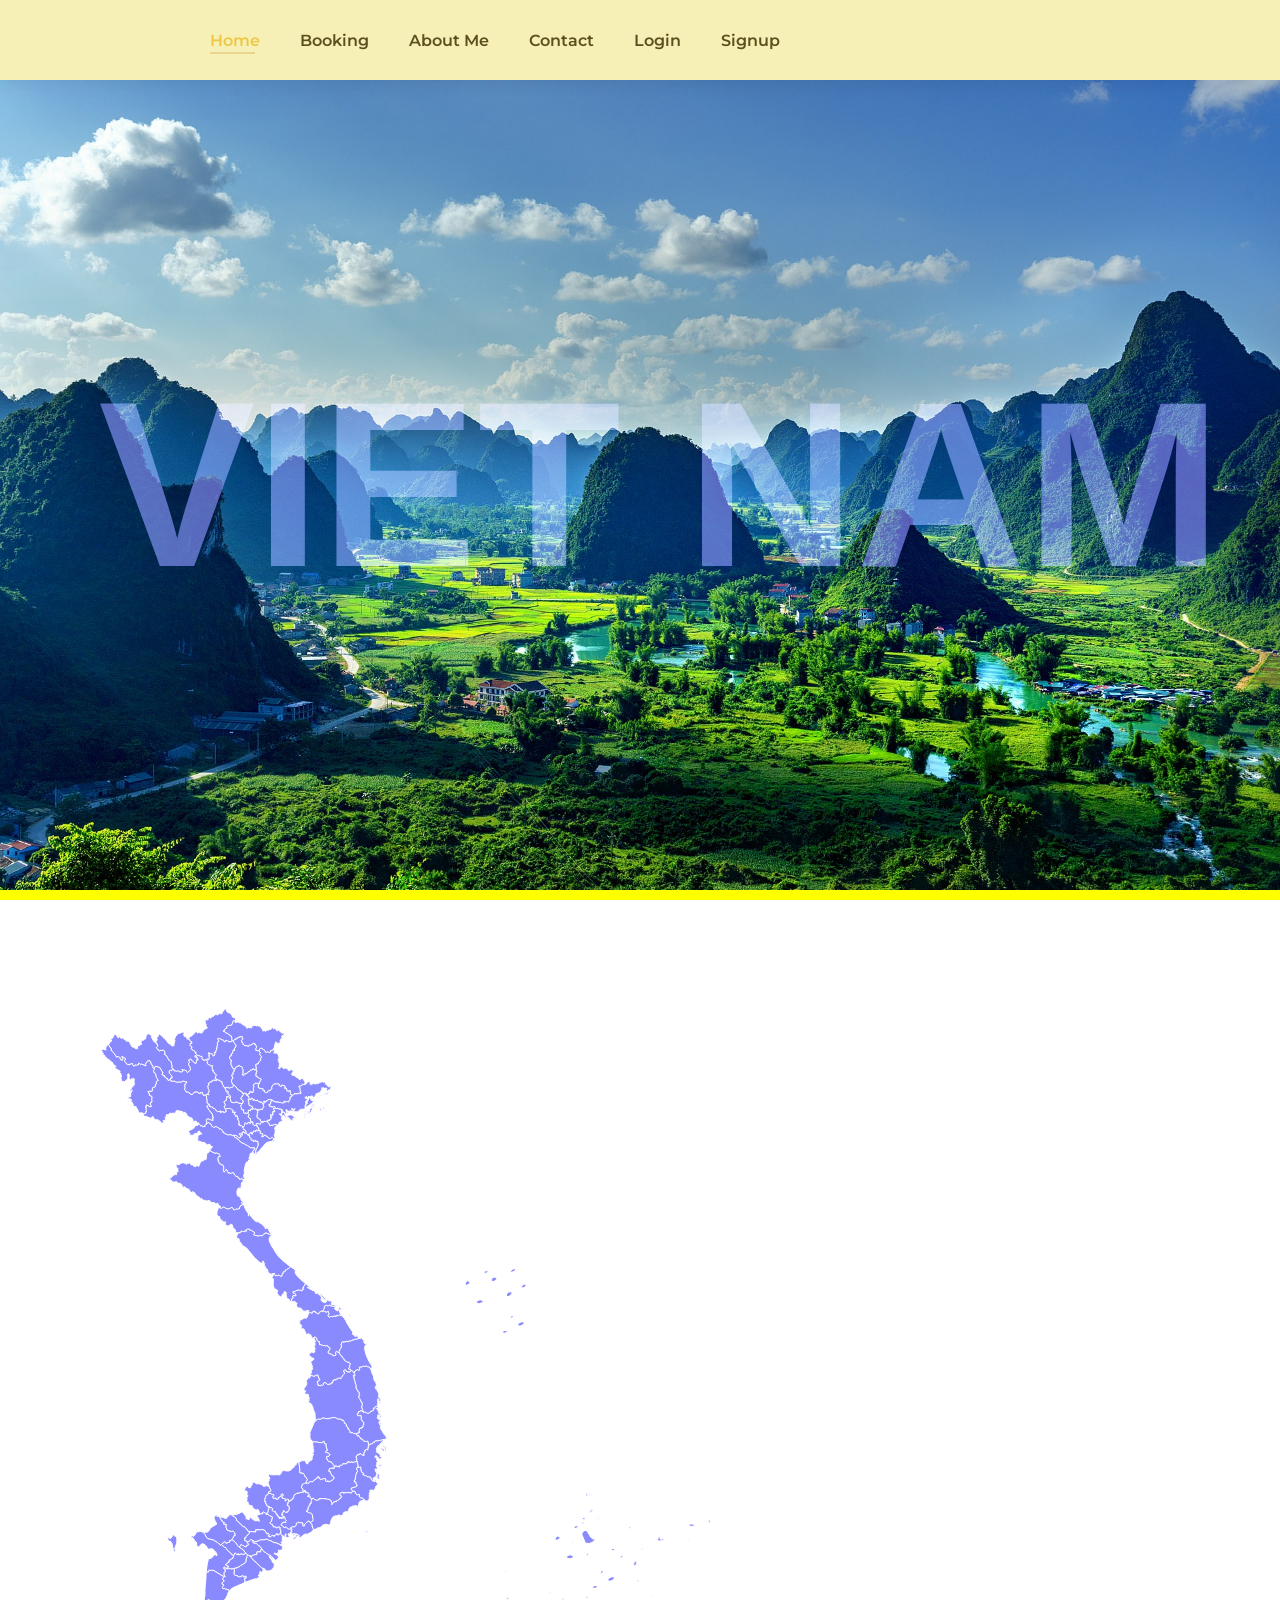
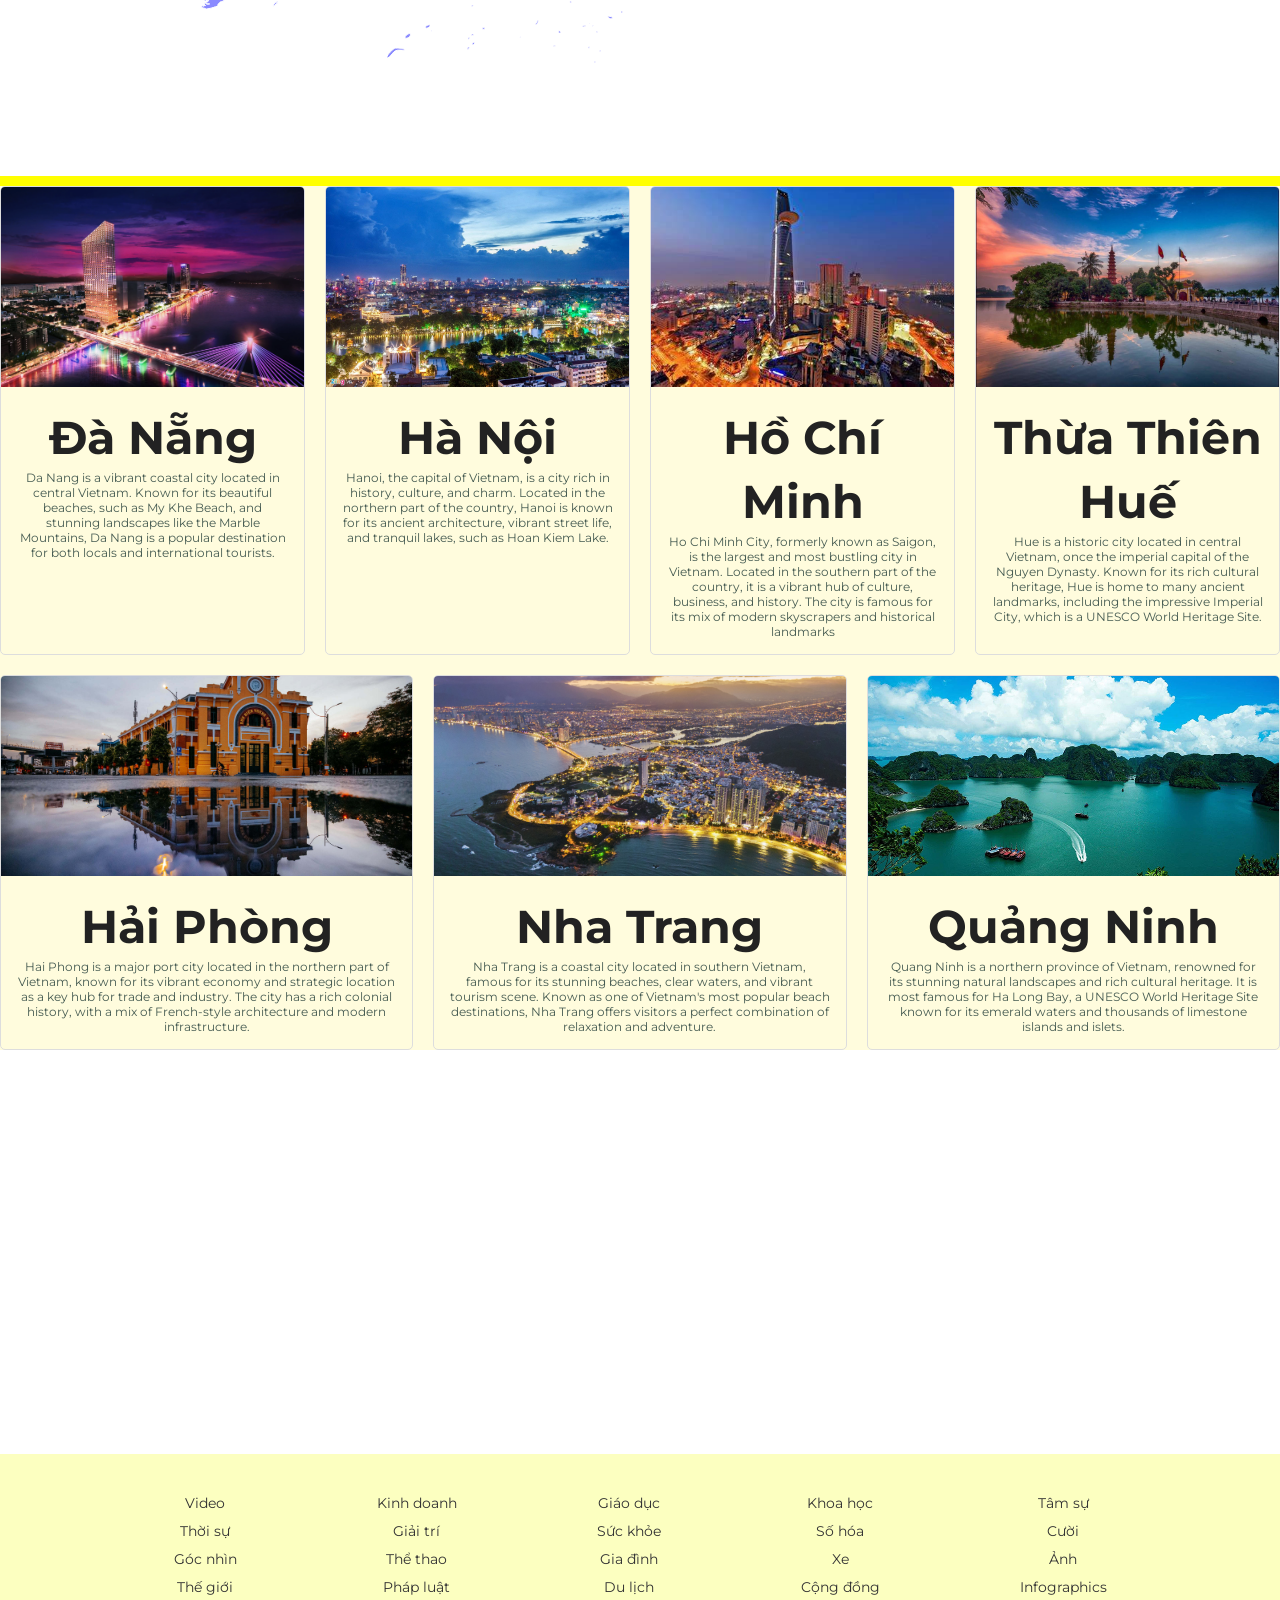
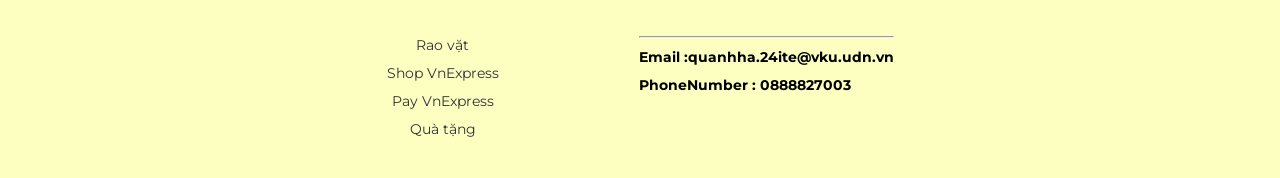
==== index.html @ 1fc373fa "Add files via upload" ====
<!DOCTYPE html>
<html lang="en">
<head>
    <meta charset="UTF-8">
    <meta name="viewport" content="width=device-width, initial-scale=1.0">
    <title>Viet Nam</title>
    <link rel="stylesheet" href="style.css">
</head>

<body>
    <section id="header">
        <a href="#"><img src="" class="logo" alt=""></a>
        <div>
            <ul class="navbar" id="navbar">
                <li><a class="active" href="index.html">Home</a></li>
                <li><a href="https://www.booking.com/index.en-gb.html?aid=2369666&pagename=en-vn-booking-desktop&label=msn-l5*jJyRssiXCYy8YUJWIKA-80608133315418:tikwd-80608308492121:loc-166:neo:mte:lp142888:dec:qstrang%20web%20booking&utm_campaign=English_Vietnam%20EN%20VN&utm_medium=cpc&utm_source=bing&utm_term=l5*jJyRssiXCYy8YUJWIKA&msclkid=1bcd5ed6e32914ad9fa4393a6cc5585d&utm_content=Booking%20-%20Desktop">Booking</a></li>
                <li><a href="#main">About Me</a></li>
                <li><a href="#contact">Contact</a></li>
                <li><a href="signin.html">Login</a></li>
                <li><a href="signin.html">Signup</a></li>
                
            </ul>
        </div>
    </section>    
    <!-- Home page-->
    <section id="hero">
        <div class="a">
            <div class="h2"> <h1 >VIET NAM</h1> </div>   
        </div>    
    </section>
    <hr style="height: 10px; border: 0 ;background-color: yellow;">
    <!-- Main -->
    <svg xmlns:mapsvg="http://mapsvg.com" xmlns:dc="http://purl.org/dc/elements/1.1/" xmlns:cc="http://creativecommons.org/ns#" xmlns:rdf="http://www.w3.org/1999/02/22-rdf-syntax-ns#" xmlns:svg="http://www.w3.org/2000/svg" xmlns="http://www.w3.org/2000/svg" version="1.1" id="svg2" mapsvg:geoViewBox="102.143498 23.393563 117.837060 7.184859" preserveAspectRatio="xMidYMid meet" viewBox="0 0 811.57281 871.66412" style="width: 811.573px; transform: scale(0.750289);">                            
  <path style="fill: rgb(151, 144, 238); stroke: rgb(255, 255, 255); stroke-width: 1.33263px;" d="m 647.31895,645.44927 c -0.0998,-0.015 -0.20722,-0.006 -0.32031,0.0312 -0.76109,0.25065 -1.19161,2.25419 -0.73828,3.43555 0.4647,1.21098 1.36193,0.90972 1.73633,-0.58203 0.36878,-1.46935 0.0211,-2.77963 -0.67774,-2.88477 z m 3.60742,2.13867 c -0.14765,0.007 -0.32452,0.0712 -0.52539,0.19531 -0.43439,0.26849 -0.40627,0.61426 0.0996,1.22461 0.63497,0.76608 0.7232,0.75805 0.88867,-0.0898 0.11309,-0.57948 0.0655,-0.98691 -0.10937,-1.1875 -0.0874,-0.10029 -0.20586,-0.1498 -0.35352,-0.14258 z m 3.23633,19.61914 c -0.076,0.014 -0.15502,0.0428 -0.24023,0.0879 -0.34084,0.18035 -0.77128,0.61764 -1.40625,1.3711 -0.87096,1.0335 -1.58203,2.07148 -1.58203,2.30664 0,0.94511 1.51342,0.33433 2.98828,-1.20508 1.26175,-1.31698 1.42987,-1.76199 0.87109,-2.30664 -0.20821,-0.20295 -0.403,-0.296 -0.63086,-0.25391 z m 129.74219,2.02149 c -0.2985,0 -0.54297,0.24446 -0.54297,0.54297 0,0.29851 0.24447,0.54296 0.54297,0.54296 0.29851,0 0.54297,-0.24445 0.54297,-0.54296 0,-0.29851 -0.24446,-0.54297 -0.54297,-0.54297 z m -140.12305,8.72656 c -0.12325,-0.0107 -0.25696,3e-4 -0.40234,0.0332 -0.58152,0.13161 -1.33865,0.61079 -2.26172,1.43555 l -1.69336,1.51172 2.36328,-0.22071 c 2.45641,-0.23014 3.27259,-0.83454 2.79688,-2.07421 -0.16308,-0.42499 -0.43299,-0.65339 -0.80274,-0.68555 z m 18.82031,0.5 c -0.46793,0 -0.81445,0.49023 -0.81445,1.15234 0,0.96241 0.1343,1.04105 0.81445,0.47657 0.44777,-0.37161 0.81446,-0.8904 0.81446,-1.15235 0,-0.26196 -0.36668,-0.47656 -0.81446,-0.47656 z m 148.61719,2.71289 c -0.79305,0 -2.34961,1.85437 -2.34961,2.79883 0,1.2457 1.91752,1.36029 2.38477,0.14258 0.44074,-1.14798 0.419,-2.94141 -0.0352,-2.94141 z m -168.89062,3.23242 c -0.51982,-0.025 -1.33817,0.42013 -1.70703,1.10938 -0.44611,0.83355 -0.41391,1.08593 0.14257,1.08593 0.79773,0 2.02735,-1.05288 2.02735,-1.73632 0,-0.22041 -0.10015,-0.35565 -0.25977,-0.41797 -0.0598,-0.0234 -0.12886,-0.0375 -0.20312,-0.041 z m 143.73242,2.20313 c -1.31178,0.0921 -2.47462,0.59498 -2.5957,1.44531 -0.13286,0.93301 0.15157,1.23114 1.35547,1.41211 4.89413,0.73563 6.49502,0.11214 4.72851,-1.83984 -0.7163,-0.79151 -2.1765,-1.10973 -3.48828,-1.01758 z m -81.5332,3.25781 c -1.57692,-0.009 -1.96115,0.9334 -0.83985,2.05469 0.7684,0.7684 2.0625,0.86344 2.0625,0.15234 0,-0.27363 -0.30655,-0.62007 -0.67968,-0.77148 -0.51057,-0.20716 -0.47593,-0.4183 0.13671,-0.85157 0.65612,-0.464 0.52314,-0.57728 -0.67968,-0.58398 z m 47.6875,8.31836 c -0.19469,-0.033 -0.33204,0.0871 -0.33203,0.32422 -10e-6,0.31613 0.24445,0.57617 0.54296,0.57617 0.2985,0 0.54102,-0.10861 0.54102,-0.24024 0,-0.13164 -0.24252,-0.38972 -0.54102,-0.57421 -0.0746,-0.0461 -0.14604,-0.0749 -0.21093,-0.0859 z m -7.86133,5.2832 c -0.33275,-0.0855 -0.91217,0.25789 -1.69727,1.04297 -1.07065,1.07068 -1.47201,3.76986 -0.67969,4.57617 0.66752,0.67926 5.3932,0.003 6.90626,-0.98828 1.94727,-1.27591 1.26791,-1.94149 -1.375,-1.34765 -2.76017,0.62014 -3.38043,0.2507 -2.94141,-1.74805 0.20518,-0.93412 0.11986,-1.44965 -0.21289,-1.53516 z m -93.00196,2.27539 c -0.35006,0.0516 -0.73319,0.43834 -0.86523,1.11914 -0.10387,0.53555 0.17233,0.90625 0.67773,0.90625 0.50347,0 0.85352,-0.4642 0.85352,-1.13086 0,-0.66134 -0.31593,-0.94613 -0.66602,-0.89453 z m 132.15821,1.44141 c -0.21639,-0.0224 -0.48998,0.25312 -0.60938,0.61133 -0.11941,0.35819 0.0754,0.55299 0.4336,0.43359 0.69964,-0.23322 0.82473,-0.97782 0.17578,-1.04492 z m -153.9668,2.99609 c -0.16512,-0.0295 -0.4383,0.0733 -0.86328,0.30078 -0.59702,0.31951 -1.08398,0.81747 -1.08398,1.10547 0,0.61297 0.15967,0.63574 1.3125,0.19336 0.47218,-0.18119 0.85742,-0.67719 0.85742,-1.10351 0,-0.30348 -0.0575,-0.46655 -0.22266,-0.4961 z m 91.26172,9.11524 c -0.24791,0.0841 -0.40234,0.43043 -0.40234,0.95508 0,0.69952 0.2761,1.08374 0.67968,0.94921 0.37314,-0.12438 0.67774,-0.55121 0.67774,-0.94921 0,-0.39801 -0.3046,-0.82484 -0.67774,-0.94922 -0.10089,-0.0336 -0.1947,-0.0339 -0.27734,-0.006 z m 66.89844,0.95508 c -0.29851,-10e-6 -0.54297,0.24445 -0.54297,0.54296 0,0.29851 0.24446,0.54297 0.54297,0.54297 0.2985,0 0.54297,-0.24446 0.54297,-0.54297 0,-0.29851 -0.24447,-0.54297 -0.54297,-0.54296 z m -139.95899,6.0625 c -0.25979,0.0279 -0.51201,0.13506 -0.71875,0.34179 -0.31803,0.31808 -0.42431,0.97887 -0.23633,1.46875 0.4345,1.13228 2.17347,0.83134 2.41407,-0.41797 0.162,-0.84117 -0.6796,-1.47628 -1.45899,-1.39257 z m 45.68164,2.73437 c -1.42041,-0.11381 -2.11808,0.73366 -1.24218,1.78906 0.9042,1.08951 2.91391,0.84024 3.14843,-0.39062 0.11951,-0.62704 -0.29033,-1.04672 -1.25586,-1.28907 -0.22994,-0.0577 -0.44747,-0.0931 -0.65039,-0.10937 z m 18.90625,7.22461 c -0.0705,-0.002 -0.14386,0.005 -0.2207,0.0215 -0.4098,0.0883 -0.90608,0.44997 -1.45703,1.15039 -1.24547,1.58338 -1.33253,2.21954 -0.57617,4.20899 0.72537,1.9078 1.54853,1.74493 2.48242,-0.49024 1.14922,-2.75046 0.82896,-4.85644 -0.22852,-4.89062 z m -173.28711,12.33984 c -0.33402,0.0477 -0.70922,0.34057 -0.87695,0.84375 -0.11816,0.35447 0.1719,0.64453 0.64453,0.64453 0.47264,0 0.85938,-0.38673 0.85938,-0.85937 0,-0.47922 -0.29293,-0.67663 -0.62696,-0.62891 z m 149.87891,8.54492 c -0.29851,0 -0.54297,0.3667 -0.54297,0.81446 0,0.44775 0.24446,0.8125 0.54297,0.8125 0.2985,0 0.54297,-0.36475 0.54297,-0.8125 0,-0.44776 -0.24447,-0.81445 -0.54297,-0.81446 z m 26.25391,4.10352 c -0.25022,0.0174 -0.50373,0.0896 -0.72852,0.22852 -0.38434,0.23751 -0.52195,0.71604 -0.30664,1.06445 0.46914,0.75909 2.01818,0.55204 2.30469,-0.30859 0.13248,-0.39793 -0.1427,-0.72585 -0.5625,-0.88477 -0.2099,-0.0795 -0.45682,-0.11697 -0.70703,-0.0996 z m 26.93554,7.29492 c -0.29851,0 -0.54297,0.24252 -0.54296,0.54102 0,0.29851 0.24445,0.54297 0.54296,0.54297 0.2985,0 0.54297,-0.24446 0.54297,-0.54297 0,-0.2985 -0.24447,-0.54102 -0.54297,-0.54102 z m -143.0625,8.73438 c -0.1638,0.006 -0.4025,0.0316 -0.7207,0.0684 -0.72289,0.0834 -1.41423,0.45694 -1.53711,0.83008 -0.30403,0.92318 0.52116,0.85277 1.79688,-0.15235 0.51011,-0.40191 0.76409,-0.60783 0.73047,-0.69531 -0.0168,-0.0437 -0.10573,-0.0569 -0.26954,-0.0508 z m 133.875,5.45312 c -0.15689,-0.004 -0.34607,0.0488 -0.55468,0.17774 -0.32319,0.19977 -0.43394,0.61212 -0.2461,0.91601 0.22909,0.37075 0.53209,0.3605 0.92188,-0.0293 0.3483,-0.3483 0.38816,-0.69923 0.23633,-0.89844 -0.0759,-0.0996 -0.20053,-0.16162 -0.35743,-0.16602 z m -85.27343,0.49219 c -0.59607,0.0724 -1.2741,0.44308 -1.60352,1.05859 -0.45708,0.85404 -0.4136,1.08594 0.20703,1.08594 1.38179,0 2.50586,-0.63578 2.50586,-1.41601 0,-0.57553 -0.51331,-0.80088 -1.10937,-0.72852 z m -33.1836,1.65625 c -0.0714,-10e-4 -0.12144,0.0159 -0.15234,0.0547 -0.12361,0.15511 0.0686,0.64 0.52344,1.51953 0.46309,0.89552 1.08025,1.62695 1.37109,1.62695 0.95987,0 0.55113,-2.12036 -0.51953,-2.69336 -0.60764,-0.32519 -1.00845,-0.50381 -1.22266,-0.50781 z m -73.52148,0.11914 c -0.34436,-0.009 -0.63819,0.0581 -0.8086,0.22852 -0.32412,0.3241 -0.42515,0.85321 -0.22461,1.17773 0.46209,0.74773 3.55665,0.78017 3.55665,0.0371 0,-0.69759 -1.49035,-1.4155 -2.52344,-1.44336 z m 72.2832,1.45508 c -0.48567,0 -0.67663,0.3166 -0.48633,0.8125 0.17182,0.44776 0.53226,0.81445 0.79883,0.81445 0.26657,0 0.48438,-0.36669 0.48438,-0.81445 0,-0.44776 -0.35849,-0.8125 -0.79688,-0.8125 z m 12.16016,2.82617 c -0.64855,0.0203 -1.20841,0.8659 -0.86914,1.75 0.17952,0.46783 0.5851,0.84961 0.90234,0.84961 0.87914,0 1.30997,-1.61972 0.61523,-2.31445 -0.20549,-0.2055 -0.43225,-0.29192 -0.64843,-0.28516 z m -130.76563,5.31445 c -0.72365,0 -1.08593,0.36229 -1.08594,1.08594 0,1.19518 0.0673,1.23371 1.3125,0.75586 1.22988,-0.47194 1.06147,-1.8418 -0.22656,-1.8418 z m 198.93946,8.14063 c -0.99028,0 -1.43546,1.35947 -0.68946,2.10547 0.83424,0.8342 1.30064,0.76429 1.69141,-0.25391 0.40375,-1.05223 -0.0278,-1.85156 -1.00195,-1.85156 z m -16.89649,6.74414 c -0.82861,-0.0571 -1.33605,0.13292 -1.50391,0.57031 -0.22343,0.58228 0.23301,1.19973 1.42383,1.92578 1.8705,1.14048 2.51952,1.26385 3.87891,0.74219 1.25362,-0.48105 1.05,-1.79629 -0.36133,-2.32812 -1.45787,-0.54935 -2.60889,-0.85309 -3.4375,-0.91016 z m -94.93359,5.04297 c -0.2985,-0.0653 -0.62855,0.48434 -0.73242,1.2207 -0.10387,0.73636 -0.65294,1.92858 -1.22071,2.65039 -0.56777,0.7218 -1.0332,1.66724 -1.0332,2.09961 0,1.23053 1.23682,0.51927 2.60351,-1.49805 1.22994,-1.81548 1.4378,-4.24171 0.38282,-4.47265 z m 68.65625,3.95312 c -0.29851,0 -0.54297,0.24446 -0.54297,0.54297 0,0.2985 0.24446,0.54102 0.54297,0.54102 0.29851,0 0.54297,-0.24252 0.54297,-0.54102 0,-0.29851 -0.24446,-0.54297 -0.54297,-0.54297 z m -213.43555,2.44336 c -0.53073,0.0507 -1.25787,0.29415 -2.22656,0.72266 -2.61951,1.15874 -3.31217,1.91143 -2.85547,3.10156 0.7109,1.85258 6.30664,-0.30338 6.30664,-2.42969 0,-0.82296 -0.21784,-1.27566 -0.75781,-1.38086 -0.135,-0.0263 -0.28989,-0.0306 -0.4668,-0.0137 z m 207.42969,0.8125 c -1.38159,0 -3.2207,0.93986 -3.22071,1.64649 l 0,0.002 c 10e-6,0.66976 1.1778,0.66569 2.94922,-0.008 1.67119,-0.63538 1.83779,-1.64063 0.27149,-1.64063 z m 10.89062,0 c -0.29851,0 -0.54297,0.38033 -0.54297,0.84571 0,0.4654 0.24446,0.6962 0.54297,0.51171 0.29851,-0.18449 0.54297,-0.56676 0.54297,-0.84765 0,-0.28089 -0.24446,-0.50977 -0.54297,-0.50977 z m -146.75195,2.77149 c -0.70079,0.0273 -0.87305,0.28442 -0.87305,0.95312 0,0.59404 0.42683,1.19436 0.94922,1.33399 1.68736,0.45102 2.57813,0.10671 2.57813,-0.9961 0,-0.81954 -0.42273,-1.11875 -1.76368,-1.24804 -0.36402,-0.0351 -0.65702,-0.0521 -0.89062,-0.043 z M 440.3502,828.252 c -0.29851,0 -0.54101,0.38034 -0.54101,0.84571 0,0.46541 0.2425,0.69424 0.54101,0.50976 0.29851,-0.18449 0.54297,-0.56481 0.54297,-0.8457 0,-0.28089 -0.24446,-0.50977 -0.54297,-0.50977 z m 169.82227,0.54102 c -0.71671,0 -1.21336,1.45475 -0.83399,2.44336 0.40368,1.052 3.06055,1.08592 3.06055,0.0391 0,-0.87818 -1.4384,-2.48242 -2.22656,-2.48242 z m 50.18164,0.57031 c -0.39566,0.0712 -0.73633,0.44155 -0.73633,1.0586 0,0.59702 0.32466,1.08593 0.72266,1.08593 1.02087,0 1.42068,-0.52253 1.08007,-1.41015 -0.2215,-0.57722 -0.67075,-0.80553 -1.0664,-0.73438 z m -249.61524,3.33594 c -0.77907,0.0168 -1.84776,0.42168 -3.08398,1.26172 -2.2956,1.5599 -3.26795,3.05323 -2.79297,4.29101 0.72454,1.88809 5.60642,-0.004 6.80664,-2.63867 0.6902,-1.51482 0.51188,-2.488 -0.25195,-2.80273 -0.19096,-0.0787 -0.41804,-0.11692 -0.67774,-0.11133 z m 83.54883,0.56055 c -0.79369,0.005 -1.29101,0.46078 -1.29101,1.26562 0,0.50715 0.57306,0.78125 1.6289,0.78125 1.87585,0 2.26537,-1.35301 0.54688,-1.89844 -0.32312,-0.10255 -0.6202,-0.1501 -0.88477,-0.14843 z m 64.14063,3.67578 c -0.13164,0 -0.38974,0.24446 -0.57422,0.54297 -0.18449,0.2985 -0.0778,0.54101 0.23828,0.54101 0.31613,0 0.57617,-0.24251 0.57617,-0.54101 0,-0.29851 -0.1086,-0.54297 -0.24023,-0.54297 z m -68.03321,0.60156 c -0.0908,-0.008 -0.19163,0.011 -0.29687,0.0527 -0.63146,0.25027 -1.44336,1.30464 -1.44336,2.125 0,1.51986 1.55496,1.2309 1.95508,-0.36328 0.19083,-0.76016 0.20132,-1.52718 0.0234,-1.70507 -0.0668,-0.0668 -0.14752,-0.1015 -0.23829,-0.10938 z m 6.30469,6.64258 c -0.0982,0.006 -0.1984,0.0224 -0.30078,0.0488 -1.22855,0.31701 -2.65524,2.03151 -2.01562,3.0664 0.56558,0.91514 1.83856,0.5034 2.75195,-0.89062 0.62886,-0.95975 0.7335,-1.55751 0.34179,-1.94922 -0.21141,-0.21142 -0.4826,-0.2926 -0.77734,-0.27539 z m 107.33203,4.15234 c -0.91207,0 -1.40234,0.2974 -1.40234,0.85157 0,0.5657 0.39694,0.79486 1.17969,0.67968 1.73757,-0.25567 1.9229,-1.53125 0.22265,-1.53125 z m 45.79883,1.75977 c -0.64343,0.0184 -1.24565,0.77049 -0.82617,1.44922 0.20056,0.32452 0.58048,0.58984 0.84375,0.58984 0.83831,0 1.22978,-1.15692 0.60351,-1.7832 -0.18717,-0.18718 -0.40661,-0.262 -0.62109,-0.25586 z m -160.07031,0.41211 c -1.01486,0 -2.19141,1.43675 -2.19141,2.67773 0,1.0192 1.53902,0.61761 2.41211,-0.6289 1.11515,-1.5921 1.06646,-2.04883 -0.2207,-2.04883 z m -95.10352,1.53125 c -0.78548,-0.01 -1.59862,-6e-5 -2.42969,0.0312 -2.94872,0.11109 -11.57617,9.01077 -11.57617,11.9414 0,2.68604 3.09479,0.80373 7.0293,-4.27734 3.14419,-4.06043 5.26546,-5.11435 10.06641,-5 2.08954,0.0498 4.26128,0.15688 4.82617,0.23828 0.56488,0.0814 1.13648,-0.16168 1.26953,-0.53906 0.46155,-1.30918 -3.68714,-2.32797 -9.18555,-2.39453 z m 270.38867,2.81054 c -1.08126,0 -1.41268,0.57755 -0.7246,1.26563 0.66102,0.66101 1.80859,0.3751 1.80859,-0.45117 0,-0.45228 -0.48095,-0.81446 -1.08399,-0.81446 z m -7.07617,14.70118 c -0.17704,0.0285 -0.34366,0.19402 -0.53711,0.5 -0.2815,0.44526 -0.51553,0.99291 -0.51953,1.21679 -0.0128,0.6269 1.50904,0.48123 1.91992,-0.18359 0.20057,-0.32452 0.0829,-0.87217 -0.26171,-1.2168 -0.23682,-0.23681 -0.42453,-0.34486 -0.60157,-0.3164 z" id="VN-PG" title="Spratly Islands" class="[object SVGAnimatedString] mapsvg-region" data-stroke-width="1"></path>
  <path id="VN-01" title="Lai Châu" d="m 62.05,32.98 1.76,0.42 1.04,1 1.11,0.33 0.23,0.67 1.03,0.14 0.38,1.17 -0.86,0.35 -0.11,1.07 1.83,2.05 -0.25,0.96 0.44,0.4 0.03,0.33 0.87,0.68 0.36,0.93 1,0.22 -0.03,0.55 0.93,0.63 0.31,-0.04 0,0 0.27,0.54 1.07,-0.08 0.9,0.44 -0.27,0.59 0.74,1.97 0.61,0.27 -0.7,1.96 -0.7,0.44 -0.62,0.89 0.88,1.2 0.82,0.68 0.12,0.45 0.73,0.22 0.08,0.9 1.23,0.69 0.87,-0.42 2.57,-0.25 0.33,0.14 1.37,-0.53 1.02,0.43 0.93,0.92 0.07,2 0.67,0.34 -0.1,0.39 0.22,0.2 -0.65,0.36 0.12,0.44 -0.52,0.7 0.58,0.18 0.07,0.39 0.89,0.21 1.84,1.73 0.06,0.43 0.61,0.72 0.09,1.22 0.48,0.32 0.31,0.75 0.76,0.39 0,0.54 -0.33,0.34 0.15,0.31 1.18,0.37 1.18,1.44 1.31,0.34 -0.12,1 0.43,0.79 -0.34,1.39 0.75,1.04 0.21,0.75 -0.18,1.31 0.63,0.75 -0.43,0.7 1.4,1.8 0,0 -0.75,0.42 -0.47,0.75 -0.07,0.57 -0.91,0.99 -0.73,-0.31 -0.49,-0.5 -0.68,0.6 -0.66,0.03 -0.4,0.77 0.16,2.32 1.57,1.51 -0.07,0.53 1.38,1.03 0.43,0.7 -0.05,0.51 0.86,1.05 -0.24,0.75 -0.61,0.11 0.12,0.72 -0.27,-0.15 -0.56,0.26 -0.31,-0.2 -0.87,0.15 0.15,0.67 -0.37,0.68 0.53,0.39 0.11,0.53 0,0 -0.89,0.33 -0.81,-0.39 -0.44,-0.42 -0.15,1.27 -1.32,-0.28 -0.27,-0.51 -0.52,-0.29 -0.24,-2.08 -0.37,0.46 -0.71,-0.3 -0.31,0.17 -0.91,-1.43 -0.36,0 -0.22,-0.87 -1.23,0.01 -0.08,-0.47 0.31,-1.17 -1.47,-0.13 -0.34,0.24 -0.68,-0.82 -0.79,-0.25 -0.01,-0.7 0.47,-0.21 0.89,-2.04 -0.34,-0.08 -0.05,-0.27 -0.49,0 0.04,-1.03 -1.17,-0.99 0.28,-1.03 -1.22,-0.59 -0.28,-1.47 -0.44,-0.69 -1.14,-0.04 -0.91,-0.68 -0.29,-0.56 -2.7,-0.59 -0.53,-0.38 -1,0.28 -0.67,0.76 0.09,1.01 -0.23,0.44 -0.47,0.26 -0.2,0.54 0,0 -1.21,-0.6 -0.4,-0.85 -0.66,-0.72 0.05,-0.35 0,0 0.73,-0.61 0,0 -0.72,-1.54 -0.49,-0.23 -0.43,0.17 -0.25,-0.58 -0.46,-0.38 -0.85,-3.15 -0.73,-0.77 0.01,-0.72 -0.19,-0.12 -2.92,0.17 -0.67,0.56 -0.14,0.57 -0.53,0.44 0.07,0.64 -1.08,0.32 -0.15,1.24 -0.55,0.65 0.1,0.46 0.83,0.98 -0.03,0.38 -0.39,0.24 -2.07,-0.59 -1.6,-1.13 -0.79,0.09 -1.38,-0.64 -0.99,0.21 -0.08,0.32 -0.28,0.07 -0.92,-0.82 -0.25,-0.69 -0.99,-0.4 -0.71,1.72 0.34,0.26 -0.05,0.48 -1.64,-0.32 -0.94,0.77 -0.49,-0.02 -0.68,-0.39 -0.57,0.32 -0.53,-0.1 -0.23,0.85 -0.51,0.59 -0.96,-0.26 -0.3,-0.36 0.14,-0.23 -0.21,-0.47 -0.86,-0.88 -0.72,-0.19 -0.08,-0.42 0.38,-0.52 -0.11,-0.53 -1.12,0.27 -1.26,0.88 -0.54,-0.32 -0.55,0.14 -0.38,1 -0.47,-0.35 -1.61,0.04 -0.53,-0.47 -1.72,-0.72 -0.1,-0.19 0.28,-0.56 -0.64,-0.88 -0.24,0.04 -0.93,-0.79 -0.31,-0.81 0.17,-0.42 -0.16,-1 0.48,-0.4 0.34,-1.73 -1.43,-1.69 -0.92,-0.04 -0.87,-0.42 -0.8,-0.87 -0.7,0.49 1.27,0.93 0.53,1.58 -0.09,0.56 -0.34,0.29 -0.61,1.42 -1.21,-0.46 0,0 -0.55,0.05 0,0 -0.39,-0.67 -0.42,-0.13 -0.49,-0.53 0.01,-2 -0.8,-0.29 -1.36,-1.16 -0.8,0.05 -0.51,0.91 -0.53,0.05 -0.96,-0.56 -0.52,-0.43 -0.29,-1.06 -0.94,-0.99 -0.91,-1.7 -0.89,-0.83 0.05,-0.41 -0.42,-0.61 -1.17,-0.56 -0.21,-0.82 -0.64,-0.15 -1.22,-1.24 0.27,-0.75 0.33,0.27 -0.08,-0.79 -0.28,-0.46 0.12,-1.06 -0.35,-0.45 -1.22,-0.4 -0.23,-0.82 -0.55,-0.04 0.01,-0.83 -0.47,-0.82 0.19,-0.48 -0.65,-0.36 -0.4,-0.55 -0.04,-0.77 0,0 1.44,-0.47 -0.44,-1.24 1.36,-0.31 1.51,-2.09 0.88,-0.26 -0.15,-0.35 -0.63,-0.11 -0.85,-1.49 -0.07,-0.74 0.57,-0.31 0.75,0.29 1.36,-0.94 0.44,-1.29 0.65,-0.44 -0.29,-0.56 0.05,-0.58 0.32,-0.52 0.48,-0.44 0.53,0 0.2,-0.52 0.93,-0.04 0.59,0.16 1.42,1.2 0.69,1.18 0.62,0.5 0.28,1.18 0.81,-0.14 0.18,-0.92 0.63,-0.53 0.32,-0.01 2.55,2.39 1.62,-0.66 1.03,0.45 0.2,0.74 0.73,0.1 0.61,0.69 0.79,-0.05 0.71,1.13 0.92,0.66 0.3,0.52 1.47,0.22 0.45,-0.26 1.03,0.41 0.92,0.47 0.13,0.51 0.73,0.63 -0.32,0.8 0.54,0.45 0.69,1.3 0.66,1.15 0.13,0.8 0.53,0.16 0.94,1.24 0.52,0.19 0.78,0.23 1.19,-0.07 0.47,0.99 1.75,0.98 1.2,-0.15 0.99,-0.03 0.41,-0.28 -0.07,-0.96 -0.41,-0.4 0.05,-0.78 0.4,-0.91 0.95,-0.51 1.06,-0.15 1.07,-1.23 0.49,-0.14 0.41,0.26 1.31,-0.99 -1.23,-2.02 0.6,-1.52 0.34,-0.56 0.37,-0.56 0.55,-0.54 0.73,0.23 1,-0.09 0.58,-1.01 0.69,-0.41 0.54,0.14 0.92,-0.48 0.1,-1.19 0.35,-0.58 -0.17,-1.4 1.22,-1.51 0.47,-1.07 0.13,-2.04 0.92,0.61 z" class="[object SVGAnimatedString] mapsvg-region" data-stroke-width="1" style="fill: rgb(151, 144, 238); stroke: rgb(255, 255, 255); stroke-width: 1.33263px;"></path>
  <path id="VN-02" title="Lào Cai" d="m 109.46,31.13 0.39,-0.28 0.65,0.37 -0.2,1 -0.6,2.41 0.14,0.64 0.56,0.75 0.06,0.66 0.46,0.01 1.2,0.67 1,-0.11 0.84,0.52 0.26,0.66 0,0 -0.3,1.15 1.31,0.87 1.89,-0.35 0.61,0.85 0.02,0.64 0.65,1.25 0.72,0.61 1.37,0.39 0.13,2.19 -0.47,0.19 -0.68,-0.3 -0.87,0.1 -0.21,1.71 -0.39,0.77 0.99,0.42 0.52,1.04 1.56,1.03 -0.46,0.84 -0.84,0.61 0.27,0.82 0.77,1.14 1.15,0.24 0.4,0.87 0.51,-0.03 2.1,1.26 0.34,0.52 -0.34,0.7 0.35,0.36 0.8,-0.07 0.59,0.36 -0.83,0.95 0.71,0.87 0.01,0.72 -1.03,1.06 -0.7,0.25 -0.13,0.34 0.45,1.55 0.56,0.2 0.61,-0.14 0.24,-0.39 0.38,0.12 0,0 -0.17,1.01 0.39,0.67 0.31,0.09 0.86,-0.43 0.76,0.35 -0.64,0.41 -0.06,0.45 0.58,1.77 -0.39,-0.34 -0.8,0.17 -0.21,-0.43 -0.47,0.02 -0.35,0.31 0,0.55 0.29,0.4 -0.43,0.28 0.23,0.62 -0.24,0.26 -0.1,0.98 0.22,0.49 -0.42,0.15 -0.15,0.66 -0.5,0.67 -0.67,-0.32 -0.21,-0.45 -0.92,-0.57 -0.61,-0.88 0,0 -0.58,-0.33 0,0 -1.03,-0.71 -0.67,-0.96 -0.69,-0.32 -0.29,-1.01 -0.69,0.01 -0.8,-0.76 -0.43,-0.06 -0.61,0.51 0.09,0.23 -0.34,0.15 -0.17,0.41 -0.64,0.07 0.4,0.89 0.39,0.16 0.13,0.53 -0.2,0.66 0.42,1.05 -0.26,-0.12 -0.54,0.84 -0.05,0.48 -0.54,0.22 0,1.11 -0.2,0.15 0.49,0.22 0.39,0.91 0.26,0.03 0.89,1.11 0.38,2.04 0.41,0.97 -0.16,1.04 0.27,0.55 -0.27,0.58 -2.07,1.3 -0.09,0.7 -1.64,1.35 -0.76,-0.58 -0.08,-0.4 -0.39,-0.34 -0.24,-1.09 -1.68,-0.51 -0.49,-0.7 -0.51,0.34 -0.94,0.12 -1.72,-0.91 -0.57,-0.05 -0.12,0.48 1.11,0.96 -0.18,0.74 0.18,0.42 -0.91,0.61 -0.95,0.22 -2.86,-0.49 -0.68,-0.58 -1.74,-0.53 -0.87,0.66 -1.82,-0.69 -0.3,0.16 -1.35,-0.24 -0.68,-0.49 -0.35,-0.6 0.31,-0.42 -0.03,-0.51 -0.54,-0.69 0,0 -1.4,-1.8 0.44,-0.7 -0.63,-0.75 0.18,-1.31 -0.2,-0.75 -0.76,-1.05 0.34,-1.39 -0.43,-0.79 0.12,-1 -1.31,-0.34 -1.18,-1.44 -1.18,-0.37 -0.14,-0.31 0.33,-0.34 0,-0.53 -0.76,-0.39 -0.3,-0.76 -0.49,-0.32 -0.09,-1.22 -0.61,-0.72 -0.07,-0.43 -1.84,-1.73 -0.89,-0.21 -0.07,-0.39 -0.58,-0.19 0.53,-0.7 -0.12,-0.44 0.65,-0.36 -0.22,-0.2 0.1,-0.39 -0.67,-0.34 -0.07,-2 -0.93,-0.92 -1.02,-0.43 -1.37,0.53 -0.34,-0.13 -2.57,0.24 -0.86,0.42 -1.23,-0.69 -0.08,-0.9 -0.73,-0.22 -0.12,-0.45 -0.82,-0.68 -0.88,-1.2 0.62,-0.88 0.7,-0.45 0.7,-1.95 -0.61,-0.27 -0.73,-1.97 0.26,-0.59 -0.9,-0.44 -1.07,0.08 -0.27,-0.54 0,0 0.81,-1.03 0.3,-1.23 0.98,-0.39 0.43,-1.14 -0.78,-1.33 0.07,-1.04 1.66,-2.08 0.31,-0.71 0.32,-0.73 0.5,-0.32 -0.1,-0.62 0.25,-0.23 0.57,-0.08 0.35,-0.35 0.99,0.48 0.46,1.15 0.64,0.28 0.32,0.68 0.76,0.31 1.92,1.84 -0.11,0.55 0.58,0.38 0.1,0.34 0.93,0 2.34,2.8 0.59,1.27 0.78,0.6 0.52,0.75 0.71,0.42 0.73,1.11 0.35,0.13 0.41,-0.25 1.22,1.34 0.63,0.3 0.32,0.58 0.8,0.29 0.33,0.62 0.4,0.25 0.87,0.01 0.64,-0.69 0.66,0.11 0.39,-0.22 -0.31,-0.97 0.21,-0.31 0.04,-0.85 0.19,-1.14 0.89,-3.54 0.02,-0.62 -0.55,-0.32 -0.01,-0.86 0.51,-0.51 0.42,-2.18 0.39,-0.66 0.969999,-1.22 1.220001,-0.81 0.31,-1.01 1.04,-1.27 0.67,-0.07 0.32,0.39 0.31,-0.01 0.74,-0.26 0.55,-0.58 0.54,0.06 0.94,-0.51 1.23,-0.12 1.31,-0.77 z" class="[object SVGAnimatedString] mapsvg-region" data-stroke-width="1" style="fill: rgb(151, 144, 238); stroke: rgb(255, 255, 255); stroke-width: 1.33263px;"></path>
  <path id="VN-03" title="Hà Giang" d="m 165.75,0.56 0.91,0.8 0.14,1.33 0.97,1.47 0.76,0.15 1.28,1.48 0.78,-0.26 0.25,-0.44 0.45,0.02 0.43,0.52 0.29,0.91 0.79,0.89 0.75,0.1 -0.09,0.72 0.64,0.74 -0.05,0.6899996 0.51,0.7800004 0.01,0.37 1.09,0.51 1.08,-0.12 0.64,0.45 0.13,0.63 0.63,0.67 0.67,0.22 0.12,0.46 0.35,0.26 -1.43,1.53 0,0 -0.7,0.51 -1.19,0.1 -0.57,1.37 0.12,0.47 -0.62,0.87 -0.24,1.02 -0.45,0.5 -0.33,1.33 -1.06,0.12 -0.95,0.47 -1.65,-0.12 -0.27,0.35 -0.69,0.22 -1.27,0.07 -0.71,0.69 -0.04,0.34 0.3,0.41 -0.3,0.88 0.21,0.46 -0.3,0.24 -1.16,0.21 -0.65,0.95 -0.64,0.12 -0.3,0.79 0.04,1.39 -1.82,-0.12 0.07,0.86 0.57,0.31 1.27,0.21 0.54,0.73 1.25,0.64 0.17,0.61 0.79,-0.05 1.33,0.37 0.69,0.95 1.11,0.51 0.21,0.41 0.9,0.28 0.46,0.79 1.12,0.23 0.73,2.63 0.63,0.69 -0.54,0.39 -0.14,0.66 0.48,1.02 0.14,1.31 0,0 -0.61,0.88 -0.54,-0.12 -1.33,0.73 -0.22,-0.29 -0.22,0.44 0,-0.29 -0.29,0.05 0.02,0.26 -0.41,-0.27 -1.01,-0.16 -0.78,-1.02 -0.52,0.16 -1.21,-0.67 -1.63,-0.05 -0.28,0.18 -0.09,0.68 -0.27,0.13 -0.06,1.03 -0.29,-0.22 0.01,-0.28 -1.12,-0.02 -0.18,-0.19 0.09,-0.48 -0.32,-0.52 0.1,-0.22 -0.59,-0.51 -1.13,-0.33 -0.36,0.26 -0.12,-0.41 -0.58,-0.44 -0.58,0.16 -0.42,-0.26 -0.31,-0.66 -1.64,-0.32 -0.2,-0.31 -1.14,-0.4 -0.47,0.46 -0.2,0.89 -0.26,0.14 0.48,0.31 0.02,0.44 0.4,0.32 0.62,1.59 -0.38,0.19 -0.48,-0.39 -0.2,0.69 -0.65,0.47 0.33,0.89 -1,0.78 0.33,0.43 0.38,1.74 -1.05,2.53 0.26,0.41 -0.05,1.04 0.32,0.51 -1.59,0.94 0.48,0.55 0.25,0.83 -0.5,1.02 -0.74,0.04 -0.18,0.46 -0.04,0.28 0.72,1.17 -0.18,0.42 -1.87,-0.19 -0.32,0.26 0.55,0.94 0.48,0.31 -0.05,0.98 -0.77,0.08 0.17,1.24 -0.94,0.35 -0.77,0.84 -0.26,0.03 -0.3,-0.97 0.11,-0.79 -0.56,-0.18 -0.14,-0.7 -0.53,-0.53 -0.72,0.26 -0.97,-0.08 -0.63,-0.69 -1.05,-0.03 -0.57,-0.95 -0.39,0.08 -0.14,1.07 -0.29,0.38 0.29,0.43 0.72,0.18 0.36,0.49 -0.13,0.4 0.33,0.32 -0.49,0.11 -0.35,0.76 -0.51,-0.06 -0.21,0.22 0.77,0.77 0.09,0.41 0.45,0.29 0.05,0.33 -0.35,0.47 0.13,0.88 -0.17,0.27 -0.28,-0.15 -0.11,0.15 -0.5,1.58 -0.75,-0.17 -0.2,-0.85 -0.57,-0.07 -0.19,0.31 -0.19,-0.09 -0.42,0.75 0,0 0,0 0,0 0,0 0,0 -0.98,0.43 -0.67,-0.47 0.09,0.33 -0.31,0.4 -0.69,0.15 -0.85,-0.14 -0.2,0.09 0.01,0.29 -0.88,-0.1 -0.35,-0.35 -0.05,-0.65 -0.7,0 -0.39,-0.69 -0.51,-0.11 -0.2,-0.84 0.48,-0.6 0,-0.53 -0.39,-1.25 -0.93,-0.37 -0.97,0.14 -0.47,-0.19 -0.34,-0.66 -0.51,0.18 -0.51,-0.38 -0.44,0.19 -0.65,-0.56 -0.63,-0.01 -0.18,-0.24 -0.39,0.04 -1.08,1.5 0.08,0.8 0,0 -0.38,-0.12 -0.24,0.39 -0.61,0.14 -0.56,-0.2 -0.45,-1.55 0.13,-0.34 0.7,-0.25 1.03,-1.06 -0.01,-0.72 -0.71,-0.87 0.83,-0.95 -0.59,-0.36 -0.8,0.07 -0.35,-0.36 0.34,-0.7 -0.34,-0.52 -2.1,-1.26 -0.51,0.03 -0.4,-0.87 -1.15,-0.24 -0.77,-1.14 -0.27,-0.82 0.84,-0.61 0.46,-0.84 -1.56,-1.03 -0.52,-1.04 -0.99,-0.42 0.39,-0.77 0.21,-1.71 0.87,-0.1 0.68,0.3 0.47,-0.19 -0.13,-2.19 -1.37,-0.39 -0.72,-0.61 -0.65,-1.25 -0.02,-0.64 -0.61,-0.85 -1.89,0.35 -1.31,-0.87 0.3,-1.15 0,0 0.79,0.97 1.13,-0.1 0.48,-0.6 0.57,0.15 0.59,-1.39 0.76,-0.66 2.43,-1.08 1.45,-1.6 0.95,-0.57 0.59,-1.26 0.44,-0.44 0.49,-0.71 1.61,-0.77 0.64,0.02 0.35,0.33 0.38,1.02 -0.33,0.28 0.06,0.39 0.9,-0.14 0.38,-0.63 -0.3,-0.33 0.31,-0.59 0.38,0.59 1.31,0.15 0.86,0.88 1.48,-0.48 1.17,0.34 0.44,-0.16 0.19,-0.48 -0.55,-1.06 0.67,-0.48 0.96,0.02 1.1,-2.58 0.72,-0.06 1.55,-1 1,0.09 1.12,-1.43 -0.58,-0.94 -0.65,-0.51 -0.46,-0.52 0.02,-0.93 -0.06,-1.5 -0.43,-0.63 -0.33,-1.22 -0.09,-0.74 -0.31,-0.63 -0.24,-2.16 -0.32,-0.41 1.74,-0.35 0.56,0.28 0.73,-0.15 0.35,0.17 0.65,0.12 0.47,-0.98 -0.06,-1.15 0.53,-0.59 1.33,-0.53 1.72,0.71 0.37,-0.57 0.14,-1.26 1.34,-0.33 0.14,0.39 0.5,-0.01 0.39,-0.8000004 1.09,-0.17 0.96,-0.8599996 0.47,-0.77 0.75,-0.41 0.91,-0.71 0.72,0.27 0.28,0.52 -0.16,0.37 0.63,0.15 0.69,-0.43 0.4,-0.21 1.14,-0.5 0.59,-0.88 0.26,-0.32 0.47,0.08 0.88,0.4 0.12,0.4 0.59,0.32 0.68,-0.2 0.22,-0.28 0.28,-0.58 0.81,-0.69 -0.02,-0.6 0.4,-0.28 -0.39,-1.02 0.16,-0.32 0.27,-0.3 0.75,0.19 0.54,-0.16 0.21,-0.86 0.56,-0.59 -0.04,-0.56 -0.46,0.06 -0.15,-0.31 0.7,-0.2 0.57,0.24 0.7,-0.61 z" class="[object SVGAnimatedString] mapsvg-region" data-stroke-width="1" style="fill: rgb(151, 144, 238); stroke: rgb(255, 255, 255); stroke-width: 1.33263px;"></path>
  <path id="VN-04" title="Cao Bằng" d="m 178.01,16 0.18,0.87 -0.08,0.61 -0.01,0.38 0.42,0.37 1.24,-0.47 0.88,0.49 0.67,-0.63 0.61,-0.13 0.52,0.41 0.79,0.19 0.46,0.43 2.04,-0.05 0.9,0.09 0.09,0.3 -0.29,0.56 0.45,0.82 1.21,0.06 0.11,0.29 0.86,0.25 0.52,0.97 0.62,0.57 1.23,-0.08 0.6,0.52 0.6,0.53 0.35,0.49 0.46,0.91 -0.12,0.69 0.54,0.44 0.32,0.18 0.55,-0.44 1.59,-1.04 0.46,0.28 0.56,0.68 0.85,-0.03 0.02,-0.46 0.42,-0.14 0.85,0.19 0.61,0.42 0.32,-0.12 0.19,-0.3 -0.1,-0.75 0.02,-1.04 0.13,-0.76 1.89,-0.1 0.49,-0.08 1.85,-0.29 0.41,0.1 0.65,0.7 0.79,-0.05 0.61,-0.15 0.17,-0.33 0.52,-0.05 1.11,0.65 0.71,0.11 0.94,-0.37 0.68,1.03 0.7,0.41 0.6,0.6 0.51,0.7 0.34,1.08 0.37,0.12 0.55,0.48 0.33,0.77 0.09,0.63 -0.32,0.52 0.78,0.5 0.36,-0.39 0.9,0.6 0.69,-0.74 1.07,1.14 0.34,0.05 0.62,-0.61 0.05,-0.71 0.31,-0.29 1.73,0.23 0.27,-0.34 0.55,-0.32 0.47,0.33 0.69,-0.22 0.31,-0.74 0.36,-0.02 0.53,0.15 0.35,0 0.53,-0.14 0.65,-0.24 0.5,-0.36 0.15,-0.95 0.3,-0.85 0.62,-0.09 0.95,0.32 0.1,0.76 1.09,0.56 1.13,-0.73 0.54,-0.07 0.4,0.38 0.43,1.23 0.61,0.37 0.32,0.4 0.35,0.25 -0.06,0.53 0.98,0.47 0.54,-0.4 -0.05,-0.66 0.24,-0.3 0.32,0.02 0.9,-0.05 0.24,0.24 0.71,0.11 0.39,0.77 -0.48,0.23 -0.03,0.24 1.69,1.18 0.62,0.72 0.71,0.28 0.3,0.54 0.59,0.28 1.13,-0.48 0.82,0.17 0.84,0.82 -0.08,0.51 -0.65,0.42 -0.01,0.41 -0.32,0.38 -0.7,0.24 -0.47,-0.08 -0.38,0.9 -1.2,0.65 -0.02,0.56 0.3,0.5 0.55,0.9 -0.77,0.28 -0.33,0.36 0.07,0.52 -0.17,0.6 -0.38,0.29 -0.43,-0.04 -0.26,0.42 -0.17,0.52 -0.51,1.92 0.37,0.47 -0.12,0.78 0.24,0.36 -1.27,0.7 -0.63,-0.29 -0.81,0.66 -0.75,-0.35 -0.95,0.02 -0.76,-0.75 -0.23,-0.8 -1.11,0.21 -0.22,0.65 -0.13,0.78 0.12,0.65 -0.18,0.68 -0.47,0.13 -0.04,0.84 -0.43,0.84 0.1,2.42 -0.55,0.26 -0.39,0.16 -0.18,0.34 -0.19,0.7 0.52,0.98 -0.42,0.6 0,0 -1.36,0.15 -0.38,0.35 0.21,0.28 -0.66,0.54 -0.78,-0.39 -0.72,0.2 0.14,0.37 -0.51,0.26 0.35,0.34 -0.58,0.28 0.5,0.19 -0.07,0.39 -1.08,0.54 -0.8,0.13 -0.79,-0.38 -0.57,0.25 -0.57,-0.6 -0.71,-0.01 -0.23,-0.2 -0.94,0.8 -0.84,0.14 -1.08,-1.03 0.17,-0.92 -0.57,-0.56 0,-0.46 -0.26,-0.15 -0.42,0.27 -0.39,-0.11 -0.88,-0.89 -0.43,-0.06 -0.57,-1.17 -0.65,-0.31 -0.28,0.16 -1.01,-0.61 -0.43,0.35 -0.76,0.18 0,0 -0.31,0.62 0,0 -0.26,0.14 -0.66,1.27 -0.36,1.49 0,0 -0.38,-0.12 0.04,-0.5 -0.51,-0.06 -0.03,-0.3 -0.48,-0.13 -0.97,0.86 -0.92,-0.43 -0.61,0.18 -0.23,-0.14 -0.29,-0.7 0.07,-1.16 -0.38,-0.52 1.32,-1.57 -0.21,-0.61 0.23,-1.48 -0.97,-0.36 0.07,-0.34 -0.37,-0.41 0.31,-0.31 -0.42,-0.13 0.12,-0.55 -0.44,-0.31 -0.66,-0.03 0.01,-0.43 0.42,-0.38 -0.05,-0.32 -0.79,0.2 -0.95,-0.46 -0.45,0.84 -1.71,0.46 -0.21,0.36 -1.7,0.69 -0.25,0.46 -0.52,0.27 -0.47,-0.29 -0.73,0.04 -0.4,0.36 -0.74,1.43 -0.37,0.01 -0.33,-0.65 -1.18,-0.41 -0.3,-0.38 -1.52,0.31 -0.38,-0.03 -0.07,-0.59 -0.54,0.37 -0.89,-0.25 -0.9,-1.5 -0.75,0.07 0.1,-0.22 -0.3,-0.09 0.28,-0.22 -0.14,-0.33 0.43,-0.4 -0.08,-0.28 -0.59,-0.59 -0.76,0.09 -0.31,-0.44 0.43,-0.77 -0.63,-0.69 -0.05,-0.39 -0.61,-0.22 -0.01,-0.38 0.58,-0.25 0.58,-1.26 1.2,-1.08 0.2,-0.43 -0.96,-0.36 -0.37,-0.79 0.37,-0.45 -0.05,-0.34 -0.4,-0.02 -0.56,-0.77 -0.65,0.14 -0.29,0.44 -0.54,-0.1 -0.5,0.67 -0.29,-0.5 -0.25,0.63 -0.98,-0.41 -0.48,0.09 -0.82,1.41 -1.46,-0.08 -0.08,0.23 -0.45,0.08 -0.4,0.33 0.16,0.97 -0.45,0.01 -0.53,-0.35 -0.31,0.66 -0.6,-0.09 -1.21,0.49 -0.3,0.34 0.01,0.8 -0.49,0.19 0,0 -0.91,-0.17 -0.8,0.13 0,0 -0.14,-1.31 -0.48,-1.02 0.14,-0.66 0.54,-0.39 -0.63,-0.69 -0.73,-2.63 -1.12,-0.23 -0.46,-0.79 -0.9,-0.28 -0.21,-0.41 -1.11,-0.51 -0.69,-0.95 -1.33,-0.37 -0.79,0.05 -0.17,-0.61 -1.25,-0.64 -0.54,-0.73 -1.27,-0.21 -0.57,-0.31 -0.07,-0.86 1.82,0.12 -0.04,-1.39 0.3,-0.79 0.64,-0.12 0.65,-0.95 1.16,-0.21 0.3,-0.24 -0.21,-0.46 0.3,-0.88 -0.3,-0.41 0.04,-0.34 0.71,-0.69 1.27,-0.07 0.69,-0.22 0.27,-0.35 1.65,0.12 0.95,-0.47 1.06,-0.12 0.33,-1.33 0.45,-0.5 0.24,-1.02 0.62,-0.87 -0.12,-0.47 0.57,-1.37 1.19,-0.1 0.7,-0.51 0,0 z" class="[object SVGAnimatedString] mapsvg-region" data-stroke-width="1" style="fill: rgb(151, 144, 238); stroke: rgb(255, 255, 255); stroke-width: 1.33263px;"></path>
  <path id="VN-05" title="Sơn La" d="m 70.35,79.77 0.2,-0.54 0.47,-0.26 0.23,-0.43 -0.09,-1.01 0.67,-0.75 1,-0.28 0.53,0.38 2.7,0.59 0.29,0.56 0.91,0.68 1.14,0.05 0.44,0.69 0.28,1.47 1.22,0.59 -0.28,1.03 1.17,1 -0.04,1.03 0.49,0 0.05,0.27 0.34,0.08 -0.89,2.04 -0.47,0.22 0.01,0.71 0.79,0.26 0.68,0.82 0.34,-0.24 1.47,0.14 -0.31,1.17 0.08,0.47 1.23,-0.01 0.22,0.87 0.36,0 0.92,1.43 0.31,-0.17 0.71,0.29 0.37,-0.46 0.24,2.08 0.52,0.29 0.27,0.51 1.32,0.28 0.15,-1.27 0.37,0.44 0.82,0.39 0.89,-0.33 0,0 0.77,0.47 -0.03,1.18 1.26,-0.01 0.37,0.33 0.81,-0.79 0.16,0.23 0.43,-0.1 0.52,0.19 0.12,0.35 0.39,-0.25 0.59,0.07 0.05,-0.18 1.1,0.83 1.48,0.38 0.65,0.45 0.64,-0.27 0.65,0.05 0.58,-0.31 1.68,-0.19 0.84,0.39 0.98,0.06 0.55,-0.45 0.47,-0.81 0.35,-0.14 1.8,0.12 0.33,0.41 1.43,0.1 0.45,0.48 0.96,-0.19 1.23,0.18 0.06,0.65 -0.49,0.22 -1.3,1.630001 -0.95,0.479999 0.54,1.57 -0.47,0.15 -0.62,0.96 0.86,1.43 0.08,0.82 -0.53,1.05 -0.1,1.11 0.25,0.47 0.76,0.48 -0.16,0.88 1.07,0.58 0.62,1.15 0.64,-0.11 -0.08,-0.31 0.3,-0.15 1.01,1.04 0.78,-0.16 0.47,0.14 0.3,0.43 1.08,0.65 0.1,0.99 0.62,0.51 0.67,-0.22 1.28,0.36 0.38,-0.08 1.44,-1.32 1.3,-2.03 1.61,0.23 0.5,-0.22 0.49,0.25 0.17,-0.53 0.34,-0.25 0.92,0.41 0.47,0.74 1.53,1.02 0.39,-0.09 1.29,0.56 0.54,-0.35 0.13,-1.03 0.36,0.01 0.39,-0.31 0.29,0.32 0.54,0.01 0.66,-0.38 0.06,1.38 0.69,0.8 0.09,0.88 0.38,-0.07 0.01,0.27 0.6,0.11 0.02,0.87 0.51,0.24 0.78,-0.48 0.5,0.22 0.68,-0.23 0,0 0.15,0.71 1.27,0.75 -0.1,2.6 0.46,0.37 -0.04,0.55 0.33,0.74 -0.29,0 -0.27,0.43 0.6,0.33 0.41,0.65 -0.65,1.53 0.39,0.35 -0.33,1.21 0.2,0.27 0.64,0.13 0.6,0.6 0.77,0.24 0.42,0.54 0.44,0.11 0.09,0.3 -0.15,0.01 0,0 -1,0.21 -0.82,0.49 -0.46,1.26 -0.54,-0.21 -0.23,0.16 0.28,1.29 0.49,1.27 0.71,0.43 0.45,0.73 0.28,1.22 1.38,1.24 0.93,1.8 2.02,1.46 0.07,0.77 1.13,2 -0.22,0.53 0.48,0.09 -0.1,1.02 -0.94,0.68 0.38,0.15 0.43,-0.15 1.22,0.65 -0.66,0.94 -0.37,-0.22 -0.36,1.33 -0.35,0.36 0.11,0.44 1.02,0.53 -0.01,0.43 -0.5,0.23 -0.91,0.1 -0.33,-0.18 -0.35,0.21 -0.99,-0.72 -0.4,0.2 -0.37,-0.44 -0.8,0.02 -0.35,-0.52 -0.7,-0.03 -1.12,-0.76 -0.4,0 -0.78,0.77 -1.06,0.22 -0.12,0.83 0.42,0.2 -0.32,0.86 0.55,0.68 -0.67,0.34 0.27,0.62 -0.24,1.41 0.49,0.44 0,0 0.06,0.14 -1.4,0.77 -0.2,0.31 -0.2,-0.13 -0.71,0.79 0.12,2.01 0,0 -0.93,0.02 0,0 -0.37,0.47 -0.69,-0.51 -0.39,0.4 -0.67,0.11 -0.69,-0.75 -0.32,-0.88 -0.38,-0.11 -0.92,0.14 -0.15,0.31 -0.45,0.11 -0.08,-0.92 -0.62,-0.56 -0.48,-0.11 -0.31,-0.74 -0.37,-0.14 -0.57,-0.75 0,0 -0.12,-1.03 -1.77,0.05 -0.9,-0.49 -0.08,-0.98 -1.04,-1.03 -0.69,-0.19 -1.07,0.55 -0.37,0.58 -0.83,-0.53 -0.47,-0.22 -0.52,-0.88 -0.29,-2.11 -0.62,-0.37 -0.96,-0.4 -0.23,-0.93 -0.82,0.09 -0.29,0.31 -1.75,-1.75 -0.68,0.14 -0.34,-0.12 -1.72,-1.64 -0.63,-0.29 0.33,-0.82 -0.11,-0.55 -1.09,-1.28 -0.85,-0.32 -0.21,-0.72 -0.57,-0.12 -0.76,0.42 -0.47,1.06 -0.9,-0.71 0.12,-1.22 -2.38,-0.66 -0.3,-0.62 -1.86,0.11 -0.87,0.38 -0.37,-0.05 -0.31,-0.99 -0.95,-0.59 -0.76,0.72 -1.02,0.2 -1.04,0.58 0.3,0.57 -0.47,0.65 0.04,0.71 -0.97,0.7 -1.77,-0.07 -0.39,-0.33 -0.53,0.07 -0.97,0.58 -0.71,0.22 -0.5,-0.42 -1.99,-0.12 -1.31,1.05 -1.15,1.39 -0.96,-0.59 -1.06,0.32 0.09,0.58 -0.72,0.27 0.45,1.09 -0.05,0.35 -0.6,0.27 -0.9,0.9 0.04,0.68 0.48,0.55 -0.35,0.81 0.38,1 -1,0.71 -0.78,0.18 -1.17,-0.09 -0.22,0.66 0.34,0.51 -0.05,1.01 0.38,0.32 0.11,0.62 -0.52,0.46 -0.94,0 -1.31,0.38 -0.46,0.01 -0.37,-0.36 -0.05,-0.86 -0.36,-0.89 -0.58,0.23 -0.97,-1.32 -1.45,-0.64 -0.43,-0.72 -1.96,-0.31 -0.65,0.27 -0.73,-0.49 -0.78,0.23 -0.67,-0.28 -0.41,-1.14 -0.96,-1.15 0.09,-0.88 -0.92,-0.87 -0.79,0.28 -0.41,0.68 -0.18,0.85 -1.39,-0.14 -0.71,0.73 -0.81,-0.17 -1,-1.12 -0.77,0.21 -1.45,-0.87 -1.15,-0.17 -0.07,-0.4 -0.45,-0.5 -1.14,0.82 -1.64,-0.6 -0.46,-0.53 -0.09,-0.46 0.44,-1.21 -1.08,-0.96 0.38,-0.28 0,0 1.39,0.09 1.3,-0.47 0.46,0.27 0.46,-0.55 -0.49,-0.74 -0.17,-0.76 0.45,-0.59 0.78,-0.11 0.02,-1 -0.63,-1.51 -0.32,-0.24 0.08,-0.14 -0.28,0 0.42,-0.6 -0.08,-0.33 0.41,-0.23 -0.48,-1.04 0,0 -0.3,-0.36 0,0 -0.06,-0.92 0.27,0.05 0.02,-0.2 1,0.2 -0.62,-0.93 0.13,-0.32 -0.2,-0.54 0.3,-0.17 2.15,0.37 1.93,1.51 1.65,0.15 1.2,-0.46 -0.89,-1.04 -0.39,-1.01 -0.35,-2.3 0.63,-0.4 0.33,-0.62 0.75,0.13 0.24,-0.27 0.21,-1.33 -0.25,-0.95 0.14,-1.75 -0.22,-0.6 0.39,-0.75 0.08,-1.14 -0.59,-1.48 -1.81,-0.32 -1.4,-0.82 1.09,-1.72 -0.2,-0.24 -1.21,-0.21 -0.17,-0.84 -0.86,-0.71 -0.49,-0.8 0.66,-0.82 0.54,0.26 1.17,-0.26 0.08,-0.34 0.75,-0.04 1.25,0.53 0.28,-0.2 1,-0.03 0.37,-0.31 -0.12,-0.38 0.48,-0.98 -0.4,-1.45 0.19,-0.78 0.46,-0.6 -0.04,-0.34 1.25,-0.19 0.87,-0.62 0.88,-0.01 0.2,-0.7 -0.08,-0.95 0.67,-0.28 -0.15,-1.03 0.39,-0.32 0.1,-0.47 0.46,-0.17 0.56,-1.27 -0.92,-1.15 0.73,-0.47 0.34,-0.78 0.75,-0.79 0.33,-0.08 0.55,0.46 0.2,-0.25 L 74.33,92.68 73.77,92.11 73.6,91.45 72.73,90.6 73,89.5 72.5,88.51 72.69,87.98 72.1,87.41 71.72,85.98 70.89,85.35 70.14,85.21 70,84.37 69.73,84.06 69.89,83.6 69.49,83.27 69.65,82.26 70,81.96 69.76,81.73 70.39,81.35 70.43,81 70.79,80.7 70.35,79.77 Z" class="[object SVGAnimatedString] mapsvg-region" data-stroke-width="1" style="fill: rgb(151, 144, 238); stroke: rgb(255, 255, 255); stroke-width: 1.33263px;"></path>
  <path id="VN-06" title="Yên Bái" d="m 126.98,64.14 -0.08,-0.8 1.08,-1.5 0.39,-0.04 0.18,0.24 0.63,0.01 0.65,0.56 0.44,-0.19 0.51,0.38 0.51,-0.18 0.34,0.66 0.47,0.19 0.97,-0.14 0.93,0.37 0.39,1.25 0,0.53 -0.48,0.6 0.2,0.84 0.51,0.11 0.39,0.69 0.7,0 0.05,0.65 0.35,0.35 0.88,0.1 -0.01,-0.29 0.2,-0.09 0.85,0.14 0.69,-0.15 0.31,-0.4 -0.09,-0.33 0.67,0.47 0.98,-0.43 0,0 0.34,0.83 -0.08,0.72 0.5,0.83 -0.21,0.78 0.27,1.75 0.89,1.38 0.76,0.07 0.34,0.41 0.5,-0.09 0.29,0.37 0.49,-0.17 0.37,0.18 0.36,0.35 -0.05,0.45 0.31,0.48 0.49,0.04 0.3,0.31 0.3,-0.11 0.31,-0.53 0.86,-0.24 0.4,0.13 -0.28,1.25 0.21,0.31 -0.35,0.68 0.06,0.5 0.47,0.32 -0.38,0.89 0.05,1.1 0,0 -0.21,0.39 0,0 -0.15,0.49 0.57,0.44 0.64,-0.48 0.49,0.08 0.15,1.03 -0.41,0.56 0.01,0.51 0.59,0.35 0.58,0.03 0.28,0.47 0.1,1.01 0.73,0.35 0.93,1.51 0.65,0.17 0.57,0.78 -0.6,0.43 -0.4,1.1 -0.47,0.35 0.5,0.51 -0.36,0.77 -0.23,0.32 -0.68,0.23 1.02,0.67 0.02,0.72 0.38,-0.06 0.13,0.31 0,0 0.29,0.33 -0.27,0.56 0.5,0.11 0.19,0.59 -0.28,0.64 -0.37,-0.27 -0.78,0.05 -0.58,-0.42 -0.17,0.23 -0.44,-0.14 -0.99,-0.74 -0.25,0.33 -0.26,-0.04 -0.08,0.46 -1.02,0.02 0.06,0.44 -1.08,0.4 0.33,0.24 -0.04,0.34 -0.65,0.29 -0.07,0.59 -0.79,-0.82 -0.96,0.5 -0.18,0.54 -0.77,0.09 -0.5,0.35 -0.31,0.57 0.1,0.860001 -0.97,-0.2 0.32,0.429999 0.26,2.22 -0.62,0.41 -0.72,0.06 -0.26,0.44 0.03,0.34 0.51,0.38 0.36,0.7 -0.02,1.25 0.64,1.75 0.77,1.26 0,0.68 -0.32,0.34 0.11,0.74 -0.67,1.19 -0.61,0.11 -0.07,0.46 0.13,0.6 0.47,0.38 0.37,0.79 -0.23,0.37 -0.69,0.12 -0.74,-0.64 -0.26,-0.62 -0.26,-0.02 -0.27,0.31 0.03,0.43 -0.49,0.01 0.25,0.7 -1.44,0.02 -0.28,0.21 0,0 -0.68,0.22 -0.5,-0.22 -0.78,0.49 -0.52,-0.24 -0.02,-0.87 -0.59,-0.11 -0.01,-0.28 -0.38,0.08 -0.09,-0.88 -0.69,-0.8 -0.06,-1.38 -0.66,0.38 -0.54,0 -0.29,-0.32 -0.39,0.31 -0.36,-0.02 -0.14,1.04 -0.54,0.35 -1.29,-0.56 -0.39,0.09 -1.53,-1.02 -0.47,-0.74 -0.92,-0.41 -0.34,0.25 -0.17,0.54 -0.49,-0.25 -0.5,0.22 -1.61,-0.23 -1.31,2.04 -1.43,1.32 -0.39,0.08 -1.28,-0.36 -0.67,0.22 -0.61,-0.5 -0.1,-0.99 -1.08,-0.65 -0.3,-0.43 -0.47,-0.14 -0.79,0.17 -1.01,-1.04 -0.29,0.15 0.08,0.31 -0.64,0.11 -0.61,-1.14 -1.07,-0.59 0.16,-0.87 -0.75,-0.48 -0.25,-0.47 0.1,-1.11 0.53,-1.05 -0.08,-0.82 -0.86,-1.43 0.62,-0.96 0.47,-0.16 -0.54,-1.57 0.95,-0.479999 1.3,-1.630001 0.49,-0.22 -0.06,-0.64 -1.23,-0.19 -0.96,0.19 -0.45,-0.48 -1.44,-0.1 -0.32,-0.4 -1.8,-0.12 -0.35,0.14 -0.47,0.81 -0.56,0.46 -0.98,-0.07 -0.84,-0.38 -1.69,0.18 -0.58,0.32 -0.65,-0.05 -0.64,0.26 -0.65,-0.44 -1.48,-0.38 -1.1,-0.83 -0.05,0.19 -0.58,-0.07 -0.39,0.24 -0.13,-0.35 -0.51,-0.19 -0.43,0.1 -0.15,-0.23 -0.82,0.79 -0.36,-0.32 -1.27,0 0.03,-1.18 -0.77,-0.47 0,0 -0.11,-0.53 -0.53,-0.39 0.37,-0.68 -0.15,-0.67 0.87,-0.16 0.31,0.21 0.56,-0.27 0.27,0.15 -0.11,-0.72 0.61,-0.1 0.25,-0.75 -0.86,-1.05 0.05,-0.51 -0.43,-0.7 -1.37,-1.04 0.07,-0.53 -1.57,-1.51 -0.16,-2.32 0.4,-0.77 0.66,-0.04 0.68,-0.6 0.49,0.5 0.73,0.31 0.91,-0.99 0.08,-0.57 0.47,-0.75 0.75,-0.43 0,0 0.54,0.69 0.03,0.51 -0.31,0.42 0.35,0.6 0.68,0.49 1.35,0.24 0.3,-0.16 1.82,0.69 0.87,-0.66 1.74,0.53 0.68,0.58 2.86,0.49 0.95,-0.22 0.91,-0.61 -0.18,-0.42 0.18,-0.74 -1.11,-0.96 0.12,-0.48 0.57,0.05 1.72,0.91 0.94,-0.12 0.51,-0.34 0.49,0.7 1.68,0.51 0.24,1.09 0.39,0.34 0.08,0.4 0.76,0.58 1.64,-1.35 0.09,-0.7 2.07,-1.3 0.27,-0.58 -0.27,-0.55 0.16,-1.04 -0.41,-0.97 -0.38,-2.04 -0.89,-1.11 -0.26,-0.03 -0.39,-0.91 -0.49,-0.22 0.2,-0.15 0,-1.11 0.54,-0.22 0.05,-0.48 0.54,-0.84 0.26,0.12 -0.42,-1.05 0.2,-0.66 -0.13,-0.53 -0.39,-0.16 -0.4,-0.89 0.64,-0.07 0.17,-0.41 0.34,-0.15 -0.09,-0.23 0.61,-0.51 0.43,0.06 0.8,0.76 0.69,-0.01 0.29,1.01 0.69,0.32 0.67,0.96 1.03,0.71 0,0 0.58,0.33 0,0 0.61,0.88 0.92,0.57 0.21,0.45 0.67,0.32 0.5,-0.67 0.15,-0.66 0.42,-0.15 -0.22,-0.49 0.1,-0.98 0.24,-0.26 -0.23,-0.62 0.43,-0.28 -0.29,-0.4 0,-0.55 0.35,-0.31 0.47,-0.02 0.21,0.43 0.8,-0.17 0.39,0.34 -0.58,-1.77 0.06,-0.45 0.64,-0.41 -0.76,-0.35 -0.86,0.43 -0.31,-0.09 -0.39,-0.67 z" class="[object SVGAnimatedString] mapsvg-region" data-stroke-width="1" style="fill: rgb(151, 144, 238); stroke: rgb(255, 255, 255); stroke-width: 1.33263px;"></path>
  <path id="VN-07" title="Tuyên Quang" d="m 140.59,67.74 0.42,-0.75 0.19,0.09 0.19,-0.31 0.57,0.07 0.2,0.85 0.75,0.17 0.5,-1.58 0.11,-0.15 0.28,0.15 0.17,-0.27 -0.13,-0.88 0.35,-0.47 -0.05,-0.33 -0.45,-0.29 -0.09,-0.41 -0.77,-0.77 0.21,-0.22 0.51,0.06 0.35,-0.76 0.49,-0.11 -0.33,-0.32 0.13,-0.4 -0.36,-0.49 -0.72,-0.18 -0.29,-0.43 0.29,-0.38 0.14,-1.07 0.39,-0.08 0.57,0.95 1.05,0.03 0.63,0.69 0.97,0.08 0.72,-0.26 0.53,0.53 0.14,0.7 0.56,0.18 -0.11,0.79 0.3,0.97 0.26,-0.03 0.77,-0.84 0.94,-0.35 -0.17,-1.24 0.77,-0.08 0.05,-0.98 -0.48,-0.31 -0.55,-0.94 0.32,-0.26 1.87,0.19 0.18,-0.42 -0.72,-1.17 0.04,-0.28 0.18,-0.46 0.74,-0.04 0.5,-1.02 -0.25,-0.83 -0.48,-0.55 1.59,-0.94 -0.32,-0.51 0.05,-1.04 -0.26,-0.41 1.05,-2.53 -0.38,-1.74 -0.33,-0.43 1,-0.78 -0.33,-0.89 0.65,-0.47 0.2,-0.69 0.48,0.39 0.38,-0.19 -0.62,-1.59 -0.4,-0.32 -0.02,-0.44 -0.48,-0.31 0.26,-0.14 0.2,-0.89 0.47,-0.46 1.14,0.4 0.2,0.31 1.64,0.32 0.31,0.66 0.42,0.26 0.58,-0.16 0.58,0.44 0.12,0.41 0.36,-0.26 1.13,0.33 0.59,0.51 -0.1,0.22 0.32,0.52 -0.09,0.48 0.18,0.19 1.12,0.02 -0.01,0.28 0.29,0.22 0.06,-1.03 0.27,-0.13 0.09,-0.68 0.28,-0.18 1.63,0.05 1.21,0.67 0.52,-0.16 0.78,1.02 1.01,0.16 0.41,0.27 -0.02,-0.26 0.29,-0.05 0,0.29 0.22,-0.44 0.22,0.29 1.33,-0.73 0.54,0.12 0.61,-0.88 0,0 0.8,-0.13 0.91,0.17 0,0 -0.14,0.78 1.04,1.12 -0.13,0.61 0.28,0.69 0.36,0.18 0.23,0.62 0.77,0.15 0.68,0.89 0.36,1.15 -0.33,0.81 0.35,1.07 -2,1.49 -0.19,1.36 -0.39,0.03 0.29,0.53 -0.21,0.42 0.14,0.49 0.34,0.1 0.61,-0.51 -0.4,0.86 -1.45,-0.21 -0.9,0.4 0.08,0.6 -0.33,0.76 0.18,0.54 -0.15,1 -0.93,0.41 0.07,1.18 -0.78,0.18 -0.19,0.48 0.68,0.83 -1.66,0.54 0.66,0.58 -0.5,0.48 -0.49,-0.19 -0.94,0.52 0.16,0.24 -0.14,0.85 0.27,0.51 -0.29,0.14 -0.05,0.59 -0.19,0.05 1,1.43 0.31,0.22 0.2,-0.15 0.21,0.46 -0.09,0.67 0.35,0.46 0.37,-0.15 0.89,0.34 0.01,0.39 -0.6,0.25 -0.38,0.51 0.03,0.59 -0.3,0.09 -0.34,0.54 0.1,0.63 0.52,0.37 -0.35,0.44 0.07,0.47 -0.34,0.37 0.56,0.36 0.07,0.54 0.65,0.6 0.35,2.02 0.6,0.2 -0.04,0.86 0.32,0.14 0.05,0.3 0.22,-0.15 0.44,0.31 0.4,0.77 0.98,0.28 0.22,0.29 0,0 -0.34,0.55 0.19,2.19 -0.4,0.24 -0.07,0.71 -1,0.2 -0.32,0.62 0.53,1.35 -0.02,0.95 -0.59,0.48 -0.54,-0.34 -0.5,0.05 -0.15,0.23 -0.04,1.3 0.25,0.63 -0.18,1.02 0.3,0.24 0.82,-0.21 0.51,0.36 -0.42,0.69 -0.45,0.28 0.36,0.76 -0.62,0.39 -0.74,1.47 -0.63,0.32 0.53,0.49 -0.06,0.45 -0.39,0.37 0.57,1.69 0.51,0.64 -0.18,0.76 0.94,0.91 0.63,1.08 0.48,0.07 0.34,0.42 0,0 -0.63,0.87 -0.47,1.29 -0.49,-0.08 -0.7,0.62 -0.25,-0.16 -0.34,0.59 -0.69,-0.35 -0.27,0.35 -0.53,-0.05 -0.16,0.42 -1.3,0.27 -0.36,0.47 -0.6,-0.84 -1.12,0.07 -0.2,-0.46 -0.8,-0.27 -0.61,0.32 -0.8,0.02 -0.38,0.55 0.19,0.27 -0.81,-0.18 0,0 -0.13,-0.23 -0.71,0.22 -0.38,-0.12 -0.26,-0.67 0.12,-0.55 -1.58,-0.83 0.29,-0.82 -0.63,-0.37 -0.59,-0.94 -0.25,-0.75 0.41,-0.25 -0.13,-0.479999 -0.87,-0.350001 -0.42,-0.68 0.68,-0.82 -0.2,-0.8 -1.58,-0.21 -0.54,-0.39 -0.13,-0.41 -0.67,-0.3 -0.09,-0.27 -0.63,-0.07 -0.52,0.39 0.05,-0.34 -0.44,-0.68 -0.78,0.16 -0.49,-0.43 -0.75,-0.08 -0.39,-0.65 -0.8,-0.03 0,0 -0.13,-0.31 -0.38,0.06 -0.02,-0.72 -1.02,-0.67 0.68,-0.23 0.23,-0.32 0.36,-0.77 -0.5,-0.51 0.47,-0.35 0.4,-1.1 0.6,-0.43 -0.57,-0.78 -0.65,-0.17 -0.93,-1.51 -0.73,-0.35 -0.1,-1.01 -0.28,-0.47 -0.58,-0.03 -0.59,-0.35 -0.01,-0.51 0.41,-0.56 -0.15,-1.03 -0.49,-0.08 -0.64,0.48 -0.57,-0.44 0.15,-0.49 0,0 0.21,-0.39 0,0 -0.05,-1.1 0.38,-0.89 -0.47,-0.32 -0.06,-0.5 0.35,-0.68 -0.21,-0.31 0.28,-1.25 -0.4,-0.13 -0.86,0.24 -0.31,0.53 -0.3,0.11 -0.3,-0.31 -0.49,-0.04 -0.31,-0.48 0.05,-0.45 -0.36,-0.35 -0.37,-0.18 -0.49,0.17 -0.29,-0.37 -0.5,0.09 -0.34,-0.41 -0.76,-0.07 -0.89,-1.38 -0.27,-1.75 0.21,-0.78 -0.5,-0.83 0.08,-0.72 z" class="[object SVGAnimatedString] mapsvg-region" data-stroke-width="1" style="fill: rgb(151, 144, 238); stroke: rgb(255, 255, 255); stroke-width: 1.33263px;"></path>
  <path id="VN-09" title="Lạng Sơn" d="m 210.14,56.34 0.36,-1.49 0.66,-1.27 0.26,-0.14 0,0 0.31,-0.62 0,0 0.76,-0.18 0.43,-0.35 1.01,0.61 0.28,-0.16 0.65,0.31 0.57,1.17 0.43,0.06 0.88,0.89 0.39,0.11 0.42,-0.27 0.26,0.15 0,0.46 0.57,0.56 -0.17,0.92 1.08,1.03 0.84,-0.14 0.94,-0.8 0.23,0.2 0.71,0.01 0.57,0.6 0.57,-0.25 0.79,0.38 0.8,-0.13 1.08,-0.54 0.07,-0.39 -0.5,-0.19 0.58,-0.28 -0.35,-0.34 0.51,-0.26 -0.14,-0.37 0.72,-0.2 0.78,0.39 0.66,-0.54 -0.21,-0.28 0.38,-0.35 1.36,-0.15 0,0 0.54,1.02 0.71,0.52 0.18,0.74 -0.89,0.69 0.17,0.53 -0.78,0.55 0.58,0.44 0.91,-0.15 0.76,0.38 0.53,-0.14 1.18,-0.02 0.88,0.02 0.38,0.31 -0.15,0.37 0.57,0.93 -0.08,0.58 0.74,0.61 0.58,0.75 -0.37,0.63 0.31,0.38 0.08,0.87 0.55,0.9 0,0.37 -0.32,0.78 -0.25,0.21 -0.55,-0.06 -0.17,0.63 -0.43,0.37 0.85,1.16 0.43,0.18 0.43,-0.11 0.16,0.19 0,0.3 -0.44,0.07 -0.33,0.81 0.37,1.78 0.56,0.21 0.22,0.42 -0.3,1.26 0.21,0.46 -0.72,0.69 -0.02,0.48 0.43,0.34 0.12,0.78 -1.18,1.09 -0.08,0.47 0.08,0.88 0.35,0.41 0.57,0.36 0.88,-0.41 0.94,-1.88 1.48,-0.3 0.99,0.37 0.16,0.73 0.77,0.3 0.1,0.64 0.34,0.17 1.09,-0.04 0.74,-0.29 0.85,-0.07 1.16,0.05 0.99,0.48 0.66,-0.2 0.32,0.59 -0.07,0.6 0.38,0.68 -0.01,0.54 1.2,-0.11 0.05,0.48 0.42,0.31 0.95,-0.42 0.74,-1.47 0.36,0.53 0.91,-0.09 1.12,0.84 1.04,-0.08 0.29,1.16 -0.34,0.49 0.21,0.5 -0.58,0.66 -0.63,0.18 -0.84,0.78 0.2,0.29 0.68,0.23 -1,1.56 0.2,0.38 1.93,0.59 1.21,-0.01 0.28,0.53 1.17,0.4 0.47,0.72 0.59,0.24 0.36,0.72 1.03,0.34 0.64,0.24 0.64,0.33 0.44,0.64 0.87,0.74 1.18,0.83 0.77,0.17 0.15,-0.71 0.72,-0.69 0.82,-0.28 0.42,-0.15 0.75,-0.27 0.33,0.63 0.74,0.29 -0.15,0.55 0.21,0.54 0.53,0.36 0.57,1.24 0.66,0.39 0.31,1.68 -0.46,0.75 0.29,0.49 -0.19,0.6 0.26,0.38 0,0 -1.26,0.63 -0.42,0.03 -0.42,-0.36 -0.44,0.22 -0.21,-0.36 -0.64,0.14 -0.25,0.11 -0.17,0.58 -0.31,0.2 0.01,0.47 -0.34,0.33 -0.98,0.02 -0.62,0.78 -0.68,-0.34 -0.38,0.18 -0.24,-0.12 -0.88,0.65 0.37,0.6 0.27,-0.04 0.26,0.3 0.07,0.39 0.42,-0.13 0.14,0.15 0.24,0.72 -0.1,0.57 0.52,0.77 -0.35,0.52 0.12,0.4 -0.19,0.36 0.11,0.69 0.26,0.19 -0.19,0.5 0.74,0.88 0.1,0.83 0.36,0.19 -0.63,1.87 -0.63,0.13 -0.27,-0.52 -0.99,-0.86 -0.66,0.56 -0.92,0.18 -0.93,0.7 -0.57,-0.29 -0.53,0.22 -0.27,-0.1 0.07,-0.18 -0.85,0.01 -1.29,-0.42 -0.27,0.18 -0.11,0.8 -0.52,0.23 -0.31,0.48 -0.81,-0.11 -0.59,0.72 0,0.32 -1.02,0.24 0,0 -0.52,-0.35 -0.22,-0.73 -1.59,-0.82 0.29,-0.98 -0.4,-1.33 0.31,-0.37 -0.03,-0.33 0.68,-0.43 -0.63,-0.47 -0.28,-0.54 -0.91,0.2 -0.81,0.72 -0.46,-0.64 -0.83,0.51 0.07,-0.61 -0.19,-0.23 -0.5,0.58 -0.28,-0.01 -1.04,-1.18 0.05,-0.45 0.5,-0.6 -0.52,-0.36 -0.14,-0.74 -1.08,-0.39 -0.78,0.1 -0.07,-0.24 -0.34,0.28 -0.29,-0.97 0.54,-0.25 0.12,-0.48 0.36,0.17 0.3,-0.6 -0.76,-0.47 -0.37,-1.01 -1.13,-0.16 -0.81,0.18 -0.68,-0.39 -0.34,-0.59 -1.39,0.37 -0.21,0.48 0.3,0.42 -0.16,0.06 0,0.48 -0.15,0.2 -0.67,-0.06 -0.48,-0.18 -0.37,-0.57 -0.84,-0.3 -0.54,-0.59 0.15,-1.21 -1.69,-0.879999 -0.75,0.309999 -0.57,-0.169999 -0.48,0.319999 -1.05,-0.399999 -1.29,0.519999 -1.02,-0.22 -0.33,0.41 -0.4,0.09 -0.77,1.29 -0.75,0.65 -0.3,1.26 -0.74,0.63 0.71,1.37 -0.61,0.73 -0.79,0.24 -0.62,1.87 -0.49,0.06 -0.48,0.6 -0.57,-0.13 -0.45,0.17 -0.31,-0.41 -0.31,0.32 -0.75,0.03 -0.68,0.6 0.53,0.59 -0.04,0.47 -0.74,0.12 0,0 -0.25,-0.01 -0.42,0.45 0,0 -0.52,0.2 -0.55,-0.3 -0.25,0.18 0,0 -0.35,-0.08 0,0 -0.2,0.09 -0.27,-0.3 -0.29,0.21 -0.29,-0.39 0,0 -0.3,-0.2 0,0 -0.27,-0.31 0.44,-1.23 -0.22,-0.63 -0.64,0.14 -0.29,-0.41 -0.33,0.21 0.09,0.31 -0.39,-0.22 -0.16,0.18 -0.35,-0.34 0.07,-0.36 -0.32,0.19 0.14,-0.87 -0.21,-0.27 0.29,-1.02 -0.72,-0.13 -0.68,0.17 0,0 -0.23,0.2 0,0 -0.37,-0.03 -0.26,0.31 -0.38,-0.72 -1.4,-0.12 -2.19,-0.87 0.05,-4.56 0.82,-0.52 0,0 0.66,-0.9 -0.13,-0.36 0.16,-0.34 -0.3,-0.24 -0.05,-0.49 1.78,-1.88 -0.07,-0.65 0.43,-0.41 0.05,-0.52 0,0 0.22,-0.43 -0.15,-0.65 -0.51,-0.31 -0.36,0.34 -0.36,-0.1 0,0 -0.75,-0.38 -0.12,-0.33 -0.67,-0.1 0,0 -0.68,-0.36 0,0 -0.04,-0.26 -0.97,-0.37 -0.63,-1.32 -0.92,0.2 0,0 -0.38,-0.01 -0.04,-0.31 0,0 -0.25,-0.19 0.06,-0.7 -0.63,-0.99 0.3,-0.54 0.35,-0.09 -0.03,-0.48 0.55,-0.14 -0.32,-0.35 -0.06,-0.61 0.25,-0.57 -0.12,-1.1 0.74,-0.51 0.22,-1.16 -1.72,-0.96 0,0 0.69,-0.69 -0.68,-0.07 0,-0.44 0,0 0.29,-0.1 0,0 0.41,-0.09 0.17,-0.86 -0.06,-0.87 -0.35,-0.23 0.18,-0.93 -0.81,-1.22 0.38,-0.49 -0.13,-1.48 0.41,-0.26 0.32,0.19 0.47,-0.69 1.76,0.2 0.29,-1.17 0.34,-0.5 0.38,0.06 0.45,-0.4 -0.22,-0.64 0.54,-0.83 0.27,0.05 1.04,-1.3 0.48,-0.18 0.41,-0.51 -0.65,-1.04 0,-0.56 0.55,-0.73 0.3,-0.08 0.49,-1.94 -0.1,-0.59 -0.53,-0.66 -0.53,-0.21 -0.2,-0.43 -0.21,0.14 -0.25,-0.15 -0.37,-0.63 -0.27,-0.65 0.32,-1.04 0,0 0.16,-0.31 0,0 0.54,-0.55 -0.07,-0.51 -0.48,-0.65 -1.11,-0.64 z" class="[object SVGAnimatedString] mapsvg-region" data-stroke-width="1" style="fill: rgb(151, 144, 238); stroke: rgb(255, 255, 255); stroke-width: 1.33263px;"></path>
  <path id="VN-13" title="Quảng Ninh" d="m 259,143.83 -0.02,0.4 0.61,0.62 -0.09,0.55 0.45,0.22 -0.35,0.25 0.04,0.34 -0.39,0.23 -0.35,-0.09 -0.33,-0.75 0.09,-0.72 -0.27,-0.65 0.04,-0.41 0.57,0.01 z m 11.38,-2.21 0.22,0.28 -0.19,0.31 0.22,0.75 0.38,-0.37 0.14,-0.58 0.33,1.26 0.36,0.06 0.64,-0.23 -0.14,0.46 0.19,1.48 -0.23,0.08 -0.69,-0.75 -1.21,0.15 -0.06,-1.51 -0.48,-1.03 0.06,-0.28 0.33,0.15 0.13,-0.23 z m -0.1,-2.43 0.32,0.02 0.64,0.63 0.69,-0.21 0.72,0.08 0,0.28 0.35,0.05 0.1,0.32 -0.03,0.37 -0.2,-0.23 -0.22,0.17 0.26,0.54 -0.55,-0.11 -0.45,0.43 -0.69,-0.08 -0.29,0.17 -0.69,-1.37 -0.19,0.55 -0.48,-0.45 0.04,-0.83 0.67,-0.33 z m 9.18,-0.83 -0.74,1.26 -0.75,-0.25 -0.68,0.09 1.32,-0.86 0.85,-0.24 z m -10.98,-0.3 0.65,1 0.26,1 -0.22,0.12 0.23,0.32 -0.07,0.28 -1.26,-1.15 -0.45,-0.82 0.91,0.46 -0.05,-1.21 z m 0.7,-0.43 1.14,0.34 0.36,0.43 -0.46,0.05 -1.55,-0.51 0.51,-0.31 z m -25.51,4.75 -1.8,-0.35 -0.62,0.48 -0.77,-0.58 -0.59,-1.74 0.91,-1.37 0.56,0.11 0.06,-0.38 -0.51,-1.09 1,-0.04 0.43,-0.02 0.54,0.45 0.57,0.11 0.3,0.61 0.77,0.61 -0.19,0.58 0.12,0.42 0.45,1.01 0.55,0.38 0.28,1.26 -1.37,0.86 -0.68,-0.64 -0.01,-0.67 z m 3.91,-6.09 1.26,0.91 0.2,0.71 0.33,0.19 0.52,0.75 -2.22,-0.09 -0.53,0.26 -0.01,-0.6 -0.43,-0.48 -0.13,-0.75 0.35,-0.92 0.66,0.02 z m 25.1,-0.79 0.19,0.31 -0.33,0.54 -0.94,1.06 -0.77,0.38 -1.36,-0.18 -0.85,-0.45 0.22,-0.35 0.28,0.17 0.79,-0.26 0.51,0.28 0.45,-0.11 1.81,-1.39 z m 8.81,-0.14 0.14,0.26 -0.29,0.31 -0.16,0.77 0.13,0.22 0.28,-0.09 0.16,0.51 -0.92,0.54 -0.58,0.86 -0.56,0.37 -0.16,1.01 -1.29,1.06 -0.07,0.91 -0.55,1.48 -0.66,0.42 -0.1,-0.26 0.52,-0.94 0.3,-1.32 0.28,-0.28 -0.2,-0.52 -0.45,-0.17 -0.07,-0.58 0.43,-0.11 0.41,0.23 1.01,-0.2 0.46,-1.58 0.46,-0.43 -0.09,0.45 0.2,0.02 0.45,-0.74 -0.14,-0.46 1.06,-1.74 z m -5.5,-0.05 0.2,0.2 -0.32,1.11 -1.47,1.48 -2.57,0.94 0.25,0.35 -0.74,-0.2 -0.12,0.28 -0.79,-0.55 3.24,-0.85 0.49,-0.58 0.19,-0.91 0.32,-0.01 0.48,-0.65 0.84,-0.61 z m 1.3,-0.43 0.29,0.57 -0.43,0.68 -1.2,1.21 -0.39,0.08 0.69,-0.8 0.07,-0.52 0.65,-1.05 0.32,-0.17 z m 14.16,-2.57 0.13,0.54 0.39,0.08 0.45,0.54 1.06,0.81 -0.48,0.55 0.13,0.55 -0.81,0.45 0,0.25 -0.75,0.09 -0.13,0.43 -0.56,0.22 0.55,-0.86 0.78,-0.57 -0.45,-0.81 -0.98,-0.38 0.12,-0.51 -0.36,-0.25 0.39,-0.74 0.52,-0.39 z m -9.94,-1.15 0.17,0.46 -0.68,0.83 -0.2,0.97 0.13,0.4 0.3,0.08 -0.33,0.57 -0.36,0.42 -1.13,3.11 -0.53,0.39 -2.98,0.54 0.14,0.32 -0.17,0.39 -0.95,0.49 -0.81,-0.54 1.21,-0.8 -1.11,0.26 -0.41,0.22 -0.1,0.32 -0.71,0.17 0.02,-0.63 1.02,-0.35 0.38,-0.46 0.67,-0.08 0.29,-0.41 1.84,-1.09 0.81,-1.77 -0.46,-0.01 -0.22,-0.49 0.45,0.17 0.25,-0.34 0.03,-0.32 1.04,-1.26 0.32,-0.17 0.98,-1.12 0.77,-0.2 0.33,-0.07 z m 15.47,-0.06 0.29,0.2 0.16,1.05 -0.33,-0.17 -0.32,0.26 -0.32,0.15 -0.17,0.43 -0.48,0.35 -0.03,0.29 -0.11,0.25 -0.43,0.05 0.04,0.65 -0.55,0.03 -0.36,0.31 -0.07,-0.29 0.29,-0.37 -0.29,-0.34 0.14,-0.49 0.36,-0.66 0.26,-0.06 0.23,-0.69 0.45,-0.45 0.32,-0.4 0.49,0.34 0.43,-0.44 z m -14.26,-3.95 0,0.88 -0.51,1 -0.42,-0.05 -0.16,0.51 -1.17,0.66 -0.26,0.65 -0.49,0.42 -0.53,0 -0.4,0.45 -0.43,0.12 -0.16,-0.45 0.2,-0.29 1.14,-0.69 0.33,-0.52 -0.16,-0.26 0.12,-0.32 0.04,-0.6 0.46,0 0.04,-0.26 0.46,-0.2 0.2,-0.86 0.42,-0.09 0.38,0.23 0.38,-0.35 0.52,0.02 z m 2.63,-0.46 -1.21,3.63 -0.42,0.6 -0.1,1.03 -0.48,0.37 -0.61,2.48 -0.72,0.52 0.03,-0.75 0.54,-0.26 -0.38,-0.26 -0.07,-0.37 0.52,-1.43 0.55,-0.41 -0.14,-0.46 0.23,-1.72 2.26,-2.97 z m -11.67,-3.11 0.2,2.43 -0.37,0.46 -0.39,0.09 -0.32,-1.12 0.12,-1.15 0.35,-0.35 0.01,-0.34 0.4,-0.02 z m 14.21,-1.91 0.12,0.17 -0.92,2.8 0.06,1.03 -0.5,0.39 -0.13,-0.74 0.43,-2.25 0.42,-0.97 0.52,-0.43 z m -2.13,-2.53 0.22,0.09 -0.07,0.35 -0.91,0.46 -0.46,0.65 -0.35,0.05 -0.22,-0.26 -0.68,0.06 1.49,-1.03 0.98,-0.37 z m -9.26,-0.69 0.72,0.15 2.27,2.19 0.35,0.34 0.42,0.69 0.06,0.52 0.46,0.35 2.1,-0.48 0.69,-0.72 0.71,-0.01 0.04,0.19 -0.94,1.54 -0.46,0.56 -0.56,0.2 -0.49,0.86 -1.14,0.85 -0.46,0.45 -2.12,1.36 -1.01,0.86 -0.32,0.66 -0.48,-0.02 -0.26,-0.4 -0.3,0.6 -1.47,1.05 -0.22,0.48 -1.07,0.29 -0.53,0.4 -0.06,-0.82 -0.23,-0.28 -0.17,-0.14 -0.37,-0.71 0.74,-0.2 0.22,-0.48 -0.25,-0.25 0.77,-0.62 0.26,-0.75 0.88,-1 -0.17,-2.73 1.1,-0.72 0.3,-0.65 0.14,-0.29 0.35,-0.57 0.27,-2.74 0.23,-0.01 z m 5.59,-0.18 1.04,0.88 -0.74,0.28 -0.45,-0.09 -0.3,0.29 -0.46,-0.09 -0.36,-0.11 -0.45,-0.18 0.16,-0.43 1.56,-0.55 z m -1.88,-0.44 0.8,0.25 0.29,-0.18 0.3,0.25 -1.53,0.89 -0.4,-0.77 0.54,-0.44 z m 8.77,-0.88 -0.11,0.46 -1.46,0.85 -0.16,-0.42 0.27,-0.32 1.46,-0.57 z m 5.98,-3.17 0.36,0.4 -0.66,0.43 -0.22,0.17 -0.48,0.46 -0.95,0.52 -1.04,0.31 -1.39,0.83 0.09,-0.37 -0.2,-0.15 -0.72,0.48 -0.64,0.08 4.71,-2.75 1.14,-0.41 z m 9.78,-2.24 -0.27,0.56 -0.97,0.17 -0.25,0.31 -0.58,0.17 -0.59,0.59 -0.01,0.42 -0.42,0.22 -0.69,-0.12 -0.25,-0.29 -0.82,0.36 -0.39,-0.18 -1.1,0.06 -1.94,1.11 -0.17,-0.28 0.26,-0.68 0.17,-0.17 0.22,-0.12 0.33,-0.34 -0.74,-0.14 -0.42,0.29 -0.55,-0.01 1.01,-0.71 0.82,-0.22 0.25,0.15 0.91,-0.29 1.03,0.14 2.8,-0.83 2.36,-0.17 z m -27.3,-14.5 0.54,1.05 0.44,0.34 -0.25,0.6 0.23,0.35 -0.08,0.64 -0.42,0.34 0.52,0.29 0.79,-0.12 0.66,0.44 0.92,0.01 0.78,-1.319999 0.5,0.05 0.37,-0.270001 1.3,0.56 2.74,-0.109999 0.65,-0.280001 0.64,0.250001 1.96,-0.690001 1.76,-1.13 1.14,-0.12 0.44,-0.27 0.1,-0.36 0.87,0.09 0.89,-0.23 1.34,0.96 0.24,-0.46 0.59,-0.26 0.66,0.35 0.44,0.45 0.03,0.52 0.48,0.23 0.13,0.59 0.14,0.57 -0.14,0.35 0.46,0.54 1.35,0.3 0.81,0.67 0.66,1.86 0.72,0.13 0.67,-0.48 2.27,-0.37 0.26,-0.28 1.11,0.05 0.41,0.82 0.62,0.16 0.05,0.23 -0.55,0 -0.49,-0.54 -0.91,-0.22 0.14,0.4 0.56,0.36 0.06,0.48 -0.87,-0.22 0.45,0.67 -0.74,0.22 -0.78,-0.32 0.64,0.56 0.64,-0.03 0.17,-0.22 0.36,0.29 -0.56,0.51 -1.18,0.49 0.82,0.22 1.04,-0.51 0.78,0 0.56,0.26 0.04,0.34 -1.21,-0.02 -2.11,0.73 -2.18,2.16 -0.1,-0.85 1.01,-0.93 -0.13,-0.37 -0.58,0.31 -0.49,0.19 -0.61,1 -0.35,0.32 -0.65,0.08 -0.87,-0.49 -0.35,-1.13 0.51,-0.66 0.54,-0.12 -0.01,-0.68 -0.33,0.37 -0.39,0 -0.28,-0.17 -0.3,-0.31 0.42,-0.59 -0.45,-0.22 -0.38,-0.02 -0.23,-0.03 -0.78,1.07 -0.74,-0.23 -0.43,-0.93 -0.33,1.1 -0.46,0.93 -0.35,-0.06 -0.12,-2.67 -0.35,0.77 -0.19,1.45 -0.2,0.15 -0.36,-0.48 -0.42,-0.79 -0.61,-0.46 -0.16,0.14 0.13,0.34 0.51,0.49 0.25,1.28 -0.65,0 -0.19,0.88 -0.98,0.82 -0.38,0.71 -0.07,0.46 -0.45,1.08 -1.4,0.43 -0.88,0.39 -0.98,0.28 -0.62,0.06 -0.64,0.77 -1.01,-0.43 0.25,0.83 -0.22,0.85 -0.63,0.57 -0.29,0.66 -0.22,0.39 -0.25,0.54 -0.13,0.23 -0.32,0.28 -0.16,0.22 -0.74,0.14 -0.35,0.43 -0.66,-0.22 -0.78,-0.38 -0.77,-1.79 -0.01,0.26 0.09,0.6 -0.49,-0.05 -0.48,-0.01 1.07,0.49 0.19,0.39 -0.19,0.28 -0.87,-0.08 -0.56,-0.02 -0.25,-0.83 -0.27,0.14 -0.01,0.56 -0.32,0.12 -0.52,0.02 -0.26,0.2 -1.26,-1.29 0.17,0.8 -1.37,-0.38 -0.01,0.22 0.64,0.56 0.03,0.35 -1.27,0.28 -0.42,0.57 -0.4,-0.25 -0.65,-1.8 -0.62,0.03 0.43,0.88 -0.04,0.23 -0.3,0.23 -0.81,0.4 -0.46,-0.49 -0.19,0.08 0.56,0.96 0.19,0.28 0.12,0.26 0.28,-0.31 0.13,0.11 0.36,0.12 1.04,-0.12 -0.16,0.39 1.26,-0.52 0.25,0.94 -0.1,0.34 -1.47,0.99 -0.3,0.42 0.04,0.26 -0.56,1.02 -0.35,0.23 -0.33,0.12 -0.2,0.35 1.08,-0.25 -0.4,0.83 -0.13,1.17 0.23,0.43 -0.37,0.8 0.06,0.39 -0.81,0.89 0.36,0.66 -1.07,0.48 0.52,0.49 0.12,0.75 -0.27,0.75 0.49,0.95 -0.71,0.97 -0.95,0.57 -0.13,-0.34 -0.49,0.32 -1.31,-0.37 -0.64,0.39 -0.98,-0.12 -1.65,0.34 -0.29,0.48 -1.04,0.82 0.25,0.42 -0.26,0.28 0.06,0.32 -0.59,0.02 0.2,-0.81 -0.23,0.09 -0.52,0.78 0.29,0.77 -1.3,0.05 -1.2,0.57 -0.4,-0.66 0.25,-0.17 -0.09,-0.28 -0.71,0.34 -0.92,-0.12 -1.26,-0.6 -0.4,0.05 -0.2,0.29 -0.53,-0.25 -0.17,-0.49 0.26,-0.2 0.42,-1.22 1.2,-0.91 0.3,-0.66 -0.25,-0.15 -1.16,1.23 -0.24,0.15 -1.1,0.25 -0.33,-0.43 -0.23,-1.17 -0.1,-0.12 -0.22,0.26 -0.22,0.09 -0.42,-0.26 -0.35,0.25 0.2,0.28 -0.42,0.32 1.2,-0.02 0.16,0.69 0.07,0.34 0.32,0.02 0.36,0.77 0.39,0.17 -0.1,0.29 -1.57,0.75 -1.77,-0.89 -1.41,0.55 -1.59,0.05 -0.68,-0.34 -0.42,-0.65 -1.04,-0.09 -0.49,-0.35 0.05,-0.75 -0.82,0.18 -0.23,0.46 0.32,0.63 0.79,0.11 -0.5,2.16 0.54,0.68 -0.15,0.54 -0.62,0.62 -0.06,0.28 -0.37,0.37 0.06,0.45 -0.66,0.17 -0.49,-1.01 0.09,-0.8 -0.97,-1.15 -1.44,-0.65 -1.26,-0.05 -0.25,-0.33 -0.07,-1.54 0.25,-0.26 0.69,-0.22 -0.23,-0.27 -0.72,0.35 -0.79,-1.14 -0.35,-0.18 -1.53,0.12 -0.53,-0.26 -0.24,0.19 0,0 -2.84,-1.1 -1.31,0.43 -0.81,-0.53 0,0 -0.39,-0.84 -1.46,-1.16 -0.38,0.23 -0.39,-0.17 -0.37,0.19 -0.48,-0.09 -0.63,0.38 -0.4,-0.16 -0.08,0.25 -0.4,-0.01 0.19,-0.42 -0.14,-0.36 -0.68,0.19 -0.86,-0.62 -1.04,0.08 0,0 -0.57,0.08 0,0 -0.78,-0.71 0.51,-0.92 -0.6,-0.67 0.11,-0.59 0.85,-0.12 0.19,0.25 1.15,-0.73 0.01,-0.87 -0.22,-0.08 0.16,-0.73 0.39,-0.45 -0.18,-0.36 0.15,-0.41 0.34,-0.22 -0.09,-0.79 0.33,-0.14 -0.12,-0.53 0.19,-0.74 0,0 0.31,0.16 0.61,-0.22 0.45,0.15 0.78,1.71 0.72,-0.14 0.52,0.32 0.79,-0.18 0.43,0.43 -0.09,0.32 0.88,-0.07 0.23,0.49 1.13,-0.06 0.33,0.2 0.16,-0.68 0.57,0.35 1.39,0.2 0.16,0.2 0.83,-0.17 1.25,0.6 0.59,-0.1 0.52,0.21 1.04,-0.01 0.27,0.22 1.23,0.18 1.35,-0.4 0.75,0.2 -0.38,-0.64 0.02,-1.34 1.5,-0.01 0.31,0.68 0.62,0.14 0.5,-0.54 0.51,0.24 1.23,-0.28 1.02,0.85 0.37,-0.29 0.25,-0.8 0.41,-0.14 0.04,-0.82 0.66,-1.05 0.49,-0.11 -0.06,-0.69 0.42,-1.07 -0.09,-0.4 -0.38,-0.26 -0.19,-0.77 0.78,-0.51 1.19,-0.06 0.49,-0.25 0.72,-0.88 -0.08,-0.56 0,0 1.02,-0.24 0,-0.32 0.59,-0.71 0.81,0.11 0.31,-0.48 0.52,-0.23 0.12,-0.8 0.26,-0.18 1.29,0.42 0.85,-0.01 -0.07,0.18 0.27,0.1 0.54,-0.22 0.56,0.29 0.93,-0.69 0.92,-0.18 0.67,-0.56 0.99,0.85 0.27,0.52 0.63,-0.12 0.63,-1.88 -0.36,-0.19 -0.1,-0.83 -0.74,-0.88 0.19,-0.5 -0.26,-0.19 -0.11,-0.69 0.2,-0.36 -0.12,-0.4 0.35,-0.52 -0.51,-0.76 0.1,-0.57 -0.24,-0.72 -0.14,-0.15 -0.42,0.13 -0.07,-0.39 -0.26,-0.29 -0.27,0.04 -0.37,-0.6 0.88,-0.64 0.24,0.12 0.38,-0.18 0.69,0.33 0.62,-0.78 0.98,-0.02 0.34,-0.33 -0.01,-0.48 0.31,-0.19 0.17,-0.58 0.25,-0.11 0.65,-0.15 0.21,0.36 0.44,-0.22 0.42,0.36 0.41,-0.03 1.27,-0.63 0,0 1.09,0.19 0.76,-0.789999 -0.09,-0.450001 0.63,-0.28 0.49,-0.55 -0.01,-0.37 0.75,-0.58 1.82,-0.81 0.59,0.24 z" class="[object SVGAnimatedString] mapsvg-region" data-stroke-width="1" style="fill: rgb(151, 144, 238); stroke: rgb(255, 255, 255); stroke-width: 1.33263px;"></path>
  <path id="VN-14" title="Hòa Bình" d="m 183.27,151.58 0,0 0,0 0.5,0.37 -0.02,1.25 0.41,0.48 -0.42,0.53 -0.38,-0.21 -0.28,0.11 -0.02,0.49 0,0 0.29,0.29 0,0 0.81,0 0.22,-0.29 0.55,0 0.14,1.03 0.22,0.22 0.62,0.12 0.37,-0.49 0.29,0.32 0.53,0.04 1.13,1.27 0.2,0.58 0,0 0.26,0.87 0.53,0.6 0.59,1.49 0.31,-0.06 0.21,0.67 0.21,0.11 0.55,-0.39 0.02,0.62 0.25,0.31 0.69,0.48 0.73,0.13 0.1,2.45 0.19,0.41 0,0 0.23,0.36 -0.22,0.09 -0.48,-0.24 -0.57,0.11 -0.25,0.31 -0.49,-0.18 -1.17,-1.02 -0.46,-1.01 -0.22,0.06 -0.31,0.94 -0.4,0.05 -0.08,-0.38 -0.92,0.04 -0.2,0.16 0.41,1.26 -0.34,0.16 -0.03,0.35 0.41,1.55 -0.16,0.64 -0.55,0.04 -0.04,-0.88 -0.78,-0.2 0.08,-0.7 -0.68,-0.51 -0.66,-0.23 -1.09,0.09 0.12,0.4 0.35,0.02 0.21,0.3 -0.33,0.27 1.05,1.44 -0.13,0.34 1.03,1.17 -0.26,0.52 -1.23,0.48 -0.73,0.85 -0.85,-0.22 -1.45,-1.6 -0.89,-0.57 -0.38,-0.02 -1,-0.82 -0.93,-0.32 -0.56,0.58 -1.44,-0.16 0,0 -0.13,-0.34 -0.48,-0.19 -0.29,0.16 -0.17,0.48 -0.84,0.01 -1.53,-0.85 -0.84,0.02 -1.34,-0.56 -1.48,0.69 -1.89,-0.67 -0.2,-0.26 -1.07,-0.07 -0.16,-0.32 -0.5,-0.24 0,0 -0.19,-0.05 0,0 -1.36,-1.06 -0.13,0.26 -0.28,-0.03 -0.95,-0.8 -0.29,0.14 -0.68,-0.28 0.47,-1.17 -0.27,-0.06 -0.04,-0.53 -1.08,-0.55 0.2,-0.69 -0.72,-0.5 -0.03,-0.38 -0.42,-0.07 -0.99,-0.7 -0.64,0.04 -0.36,-0.22 -0.19,0.32 -0.51,0.04 -0.46,-0.42 0.01,-0.65 -0.47,-0.48 -0.7,-0.13 -0.42,-0.62 -0.95,-0.34 -0.39,-0.57 -0.57,0.28 -0.4,-0.5 -0.39,-0.08 -1.33,0.45 -0.03,0.52 -0.39,0.21 -0.2,-0.17 -0.95,0.06 -0.5,-0.55 -0.92,-0.49 -0.8,0.15 0.21,-0.75 -1.12,-1.04 0,-0.8 -0.74,-1.2 -0.84,-0.26 -1.54,-1.1 -0.71,-0.1 -1.16,0.49 -0.74,-0.14 -0.34,0.65 0,0 -0.49,-0.44 0.24,-1.41 -0.27,-0.62 0.67,-0.35 -0.55,-0.67 0.32,-0.86 -0.42,-0.2 0.11,-0.84 1.06,-0.22 0.78,-0.77 0.4,0.01 1.12,0.76 0.7,0.03 0.35,0.52 0.81,-0.02 0.37,0.45 0.4,-0.21 0.98,0.72 0.35,-0.21 0.33,0.18 0.92,-0.1 0.49,-0.23 0.02,-0.43 -1.02,-0.53 -0.11,-0.44 0.34,-0.36 0.37,-1.33 0.37,0.22 0.67,-0.94 -1.22,-0.65 -0.44,0.14 -0.38,-0.15 0.94,-0.68 0.11,-1.02 -0.48,-0.09 0.22,-0.53 -1.12,-2 -0.08,-0.77 -2.01,-1.46 -0.93,-1.8 -1.38,-1.24 -0.28,-1.22 -0.44,-0.73 -0.71,-0.42 -0.49,-1.27 -0.28,-1.3 0.23,-0.15 0.54,0.2 0.46,-1.26 0.82,-0.49 1,-0.21 0,0 0.18,0.72 0.58,0.76 -0.21,0.5 -0.33,0.06 -0.27,0.39 1.05,0.13 0.4,0.5 1.29,-0.25 0.3,0.4 1.06,0.23 1.05,0.6 0.56,0.7 -0.09,0.58 0.61,-0.39 0.65,0.68 0.67,-0.01 0.77,0.63 1.12,2.11 0.91,0.28 0.65,0.75 0.47,0.21 0.85,-0.18 0.69,0.12 0.06,-0.26 0.78,-0.06 0.65,-0.38 0.14,-0.37 0.74,0.43 -0.65,1.18 0.23,0.26 -0.1,0.22 0.37,0.2 1.1,-0.51 -0.29,-0.34 0.18,-0.21 0.39,0.04 0.88,-0.56 0.68,0.56 0.6,-0.29 0.2,0.89 0,0 0.73,-0.37 0,0 0.38,0.4 0.83,0 0.24,-0.6 1.43,-0.33 -0.75,-2.66 -0.67,-1.29 0,0 0.38,-0.51 0.21,0.21 -0.14,0.48 0.41,0.06 0.27,-0.31 0.46,-0.02 0.36,0.35 1.01,-0.33 0.68,-0.59 -0.03,0.36 0.32,0.19 0.91,-0.2 0.35,0.35 0.91,-0.31 1.25,0.21 1.57,1.2 0.34,-0.07 0.25,0.64 0.62,0.06 -0.04,0.16 0.92,0.73 -0.09,0.61 0,0 -0.23,0.03 0,0 -0.36,0.24 -0.05,0.54 -0.68,0.45 0.57,0.46 0.65,0.22 0.69,-0.5 0.39,0.29 0.32,-0.28 0.43,0.14 1.09,-0.2 0.16,0.33 -0.3,0.08 0.08,0.24 -1.32,0.63 0.26,0.16 -0.23,0.16 0.23,0.5 -0.86,0.48 0.08,0.24 0.4,-0.31 0.35,0.11 0.77,0.74 0,0 0.06,0.17 0,0 0.25,0.35 0.25,-0.02 0.16,0.75 -0.4,0.48 -0.04,0.46 0.85,-0.19 0.02,-0.6 0.67,0.21 0.39,0.38 0.75,0.12 0.05,-0.49 0.21,-0.04 -0.06,0.31 0.27,0.23 0,0 0.08,0.17 0,0 -0.26,0.25 0,0 -0.3,-0.11 0.11,0.12 0,0 -0.22,0.27 0.22,1.14 0,0 0.03,0.17 0,0 0.77,0.02 0.12,2.09 -0.29,0.1 -0.15,-0.32 -0.01,0.57 2.06,2.75 -0.1,0.6 0,0 -0.15,0.23 0,0 -0.26,0.18 0,0 -0.15,-0.02 0.05,0.2 0,0 z" class="[object SVGAnimatedString] mapsvg-region" data-stroke-width="1" style="fill: rgb(151, 144, 238); stroke: rgb(255, 255, 255); stroke-width: 1.33263px;"></path>
  <path id="VN-15" title="Hà Tây" d="m 188.43,157.69 -0.2,-0.58 -1.13,-1.27 -0.53,-0.04 -0.29,-0.32 -0.37,0.49 -0.62,-0.12 -0.22,-0.22 -0.15,-1.03 -0.55,0 -0.22,0.29 -0.81,0 0,0 -0.28,-0.29 0,0 0.02,-0.49 0.28,-0.11 0.38,0.21 0.43,-0.52 -0.41,-0.48 0.02,-1.25 -0.47,-0.42 0,0 -0.06,-0.18 0.17,0 0,0 0.26,-0.18 0,0 0.15,-0.23 0,0 0.1,-0.59 -2.06,-2.75 0.01,-0.57 0.15,0.31 0.29,-0.1 -0.12,-2.09 -0.76,-0.02 0,0 -0.04,-0.18 0,0 -0.21,-1.14 0.22,-0.27 0,0 -0.12,-0.11 0.32,0.1 0,0 0.26,-0.25 0,0 -0.08,-0.17 0,0 -0.27,-0.23 0.06,-0.31 -0.21,0.04 -0.05,0.49 -0.75,-0.12 -0.39,-0.38 -0.66,-0.21 -0.02,0.6 -0.85,0.19 0.04,-0.46 0.41,-0.48 -0.17,-0.74 -0.25,0.01 -0.24,-0.34 0,0 -0.06,-0.18 0,0 -0.77,-0.74 -0.34,-0.11 -0.4,0.31 -0.09,-0.24 0.86,-0.47 -0.23,-0.5 0.23,-0.16 -0.25,-0.16 1.31,-0.63 -0.07,-0.23 0.3,-0.08 -0.16,-0.33 -1.09,0.21 -0.43,-0.14 -0.32,0.28 -0.39,-0.29 -0.7,0.5 -0.64,-0.22 -0.57,-0.46 0.67,-0.45 0.05,-0.54 0.36,-0.24 0,0 0.22,-0.04 0,0 0.09,-0.61 -0.91,-0.72 0.04,-0.16 -0.62,-0.05 -0.24,-0.65 -0.34,0.07 -1.58,-1.2 -1.25,-0.21 -0.91,0.32 -0.35,-0.36 -0.91,0.21 -0.32,-0.19 0.03,-0.36 -0.68,0.59 -1,0.34 -0.36,-0.35 -0.46,0.02 -0.27,0.31 -0.41,-0.06 0.14,-0.48 -0.2,-0.22 -0.38,0.52 0,0 -0.66,-0.55 -0.56,-1.74 1.18,-2.22 0.16,-1.11 -1.54,-2.3 -0.16,-0.59 0.86,-1.43 1.4,-0.65 0,0 0.34,0.08 0.35,-0.32 0,0 -0.25,-0.11 0.81,-2.33 0.18,-2.07 -0.15,-0.74 0.45,-0.47 0.26,-0.14 0.25,1.05 1.2,-0.54 1.94,0.88 0.5,1.28 0,0 0.13,1.08 0.79,1.4 0.44,2.41 1.18,0.87 1.52,0.29 1.9,-0.12 3.37,-0.96 0.44,0.36 0.03,0.56 1.61,0.58 2.06,0.4 1.17,0.48 0.38,0.55 0,0 0.16,0.57 0.34,0.27 -0.8,0.5 0.09,0.92 -0.56,0.56 0.6,0.59 -0.06,0.72 0.28,0.16 0.05,0.42 0.26,0.07 0,0.74 -0.42,0.31 0.26,0.52 0,0.68 1.08,0.39 0.08,0.43 0.25,0.11 0.19,-0.29 0.62,0 0.14,-0.23 0.82,0.13 -0.07,0.34 0.25,0.29 -0.51,0.32 0.12,0.3 0.61,0.27 -0.49,0.19 -0.18,0.75 -0.16,-0.01 0.69,0.37 -0.52,0.49 0,0.62 0.59,0.16 0.68,0.55 0.46,-0.04 0.14,0.34 0.28,-0.26 0.02,-0.39 0.3,-0.07 0.05,0.41 0.82,0.4 -0.09,-0.32 0.3,-0.32 0.8,0.04 0.2,-0.32 0.48,0.34 0.2,-0.16 0.36,0.2 0,0 -0.19,0.35 0.09,0.34 1.73,1.01 0.29,0.52 -0.14,0.75 -0.85,0.52 -0.3,0.67 0.41,1.77 0.54,0.64 1.61,0.41 0.34,0.33 0.14,2.15 -0.27,0.51 0.46,1.35 1.55,-0.21 0,0 -0.38,0.39 0.13,0.28 -0.33,0.15 0.31,0.65 -0.31,-0.01 0.07,-0.22 -0.43,0.09 -0.33,0.37 -0.06,0.46 -0.97,0.33 -0.01,0.51 -0.7,-0.25 0.09,-1.19 -0.18,-0.31 -1.23,0.34 -0.73,0.59 -0.48,-0.23 0,0.97 -0.91,0.49 -1.07,-0.1 -0.93,-0.8 -0.91,-0.28 -0.14,0.23 0.76,0.7 -1.01,0.74 -0.16,0.36 0.18,0.54 -0.49,0.45 0.31,0.3 -0.54,0.62 -0.27,1.36 -1.59,0.08 z" class="[object SVGAnimatedString] mapsvg-region" data-stroke-width="1" style="fill: rgb(151, 144, 238); stroke: rgb(255, 255, 255); stroke-width: 1.33263px;"></path>
  <path id="VN-18" title="Ninh Bình" d="m 176.68,168.9 1.43,0.16 0.56,-0.58 0.93,0.31 0.99,0.83 0.38,0.01 0.89,0.58 1.45,1.6 0.85,0.22 0.74,-0.85 1.23,-0.48 0.26,-0.53 -1.04,-1.17 0.13,-0.33 -1.04,-1.44 0.33,-0.28 -0.22,-0.3 -0.35,-0.02 -0.12,-0.39 1.08,-0.09 0.67,0.22 0.68,0.51 -0.08,0.7 0.78,0.2 0.03,0.88 0.55,-0.04 0.16,-0.64 -0.4,-1.55 0.03,-0.36 0.34,-0.16 -0.4,-1.26 0.2,-0.16 0.92,-0.04 0.08,0.38 0.4,-0.05 0.31,-0.94 0.23,-0.06 0.46,1.01 1.17,1.03 0.5,0.18 0.25,-0.31 0.57,-0.11 0.48,0.23 0.22,-0.08 -0.22,-0.36 0,0 2.31,2.92 0.36,0.05 0.13,-0.25 0.57,0.76 0.64,-0.27 0,0 0.17,0.65 0.85,0.15 -0.28,0.81 -0.67,0.56 0.36,0.26 0,0 1.16,0.56 0,0 1.02,1.28 -0.16,1.53 1.26,0.65 1.04,0.06 0.81,-0.29 0.3,0.21 0.02,0.55 -0.94,0.2 0.14,0.46 0.62,0.56 0.61,0.11 0.67,-0.36 0.59,-0.61 0.54,-1.08 0.33,0.09 0.52,2 2,-0.58 0.39,0.2 0.48,1.88 0.31,3.26 -0.99,1.52 -0.45,2.13 -1.34,0.96 -0.14,1.48 -0.85,2.69 0.37,2.04 -0.38,1.19 0,0 -0.7,-0.24 -0.39,0.18 -0.68,-0.36 -0.97,-1.05 0.14,-0.63 -1.02,-0.5 0,0 0,-1.72 0.45,-0.53 0.88,-0.19 0.39,-0.6 0.81,-2.3 0.06,-0.37 -0.21,-0.2 -2.53,0.43 -1.37,-0.5 -1.86,0.13 -1.61,-1.35 -0.31,-0.65 -0.86,-0.23 -0.81,-0.72 -1.19,-0.28 -0.87,-0.78 -0.88,-0.25 -0.18,-0.42 -1.2,-0.45 -0.81,-0.62 -0.85,-0.11 -0.19,-0.26 -1.69,-0.47 -0.16,-0.49 -2.32,-1.51 0.05,-0.51 -0.56,-0.23 -0.23,-0.65 -0.46,-0.1 0.03,-0.27 -1.07,-1.12 -1.55,-0.47 -1.1,-1.65 -1.01,0.02 -0.41,-0.3 -0.42,0.04 0.03,-0.49 -0.54,-0.14 -0.27,-0.35 0.06,-0.69 -0.4,-0.85 z" class="[object SVGAnimatedString] mapsvg-region" data-stroke-width="1" style="fill: rgb(151, 144, 238); stroke: rgb(255, 255, 255); stroke-width: 1.33263px;"></path>
  <path id="VN-20" title="Thái Bình" d="m 231.74,171.6 0.04,0.7 -0.17,0.03 -0.09,0.58 -0.29,0.11 0.17,0.23 0.15,0.12 0.2,0.05 0.14,-0.08 -0.12,0.98 -0.49,0.69 -0.74,-1.21 0.77,-1.23 0.38,-1.31 0.05,0.34 z m -17.25,-20.5 -0.79,-0.31 -0.27,-0.34 0.85,-0.43 0.52,0.63 0.62,-0.05 0.08,-0.24 -0.31,-0.45 0.2,-0.29 0.41,0.26 -0.03,0.54 0.48,0.41 1.57,-1.17 0.41,0 0.48,0.55 0.4,-0.01 1.27,-0.59 1.01,-0.94 0.32,0.02 0,0 0.09,0.36 0.4,0.27 -0.25,0.26 0.12,0.3 -0.73,1.02 1.96,1.44 0.87,1.29 -0.25,1.04 0.83,0.36 0.3,0.85 0.53,-0.07 0.59,-0.95 1.17,0.29 0.2,0.49 0,0 0.64,-0.06 0,0 0.43,-0.26 0.09,-0.8 0.28,-0.24 0.64,0.03 0,0 0.33,0.33 0,0 1.09,-0.44 0.79,-0.65 0.54,0.72 1.18,0.03 0.59,0.39 0,0 0.15,0.66 -1.07,0.68 -0.3,0.48 -0.45,0.15 -0.17,0.31 -1.05,1.38 0.04,0.72 -0.19,0.4 -0.33,0.57 0.12,0.6 1.04,0.92 0.2,0.95 -0.13,0.61 -0.2,-0.26 -0.48,0.31 -0.14,0.35 0.5,0.76 0.1,0.9 -0.4,0.72 -0.79,2.74 0.2,1.04 0.95,1.64 -0.53,1.44 -0.75,0.81 -0.77,-0.36 0,0 -1.71,-1.78 -0.87,0.43 -0.65,0.01 -0.7,0.74 -0.53,0.23 -0.66,0.1 -0.99,-0.25 -0.68,-0.48 -1.57,-1.94 -2.24,-0.87 -0.9,-1.35 0,0 -0.88,0.86 0,0 -2.27,1.79 -0.92,0.05 -0.43,-0.78 0.09,-0.71 1.53,-1.35 0.09,-0.77 -0.58,-0.5 -2.84,-0.43 -0.52,-0.99 0.65,-1.13 0.14,-1.01 -0.71,-0.57 -1.11,-0.1 -0.34,-0.27 0,0 -0.25,-0.57 0.05,-1.32 -0.4,-1.51 -0.71,-1.04 -1.36,-0.52 -0.07,-1.77 -0.51,-0.58 0,0 0.41,-0.35 -0.01,-0.27 -0.51,-0.44 -0.41,-0.02 -0.02,-0.33 0.84,-0.3 0.54,-0.59 0.48,0.01 0.9,0.76 0.32,-0.09 0.28,-0.64 1.43,0.79 0.87,0.14 0,0 0.29,-0.17 -0.41,-0.58 0,0 0.82,-0.24 0.55,-0.63 1.2,-0.49 0.08,-0.29 z" class="[object SVGAnimatedString] mapsvg-region" data-stroke-width="1" style="fill: rgb(151, 144, 238); stroke: rgb(255, 255, 255); stroke-width: 1.33263px;"></path>
  <path id="VN-21" title="Thanh Hóa" d="m 143.65,189.28 0,0 -0.01,-0.03 0.01,0.03 z m -3.19,-36.39 0.34,-0.65 0.74,0.14 1.16,-0.49 0.71,0.1 1.54,1.1 0.84,0.26 0.73,1.19 0.01,0.8 1.12,1.04 -0.21,0.75 0.8,-0.15 0.92,0.49 0.51,0.55 0.95,-0.07 0.21,0.18 0.38,-0.21 0.04,-0.52 1.32,-0.46 0.4,0.08 0.4,0.51 0.58,-0.28 0.39,0.56 0.96,0.34 0.42,0.62 0.7,0.13 0.47,0.48 -0.01,0.65 0.47,0.41 0.51,-0.04 0.19,-0.32 0.36,0.22 0.64,-0.04 0.99,0.7 0.42,0.07 0.03,0.39 0.73,0.5 -0.2,0.68 1.08,0.55 0.04,0.53 0.27,0.07 -0.47,1.17 0.69,0.28 0.29,-0.14 0.95,0.8 0.28,0.03 0.13,-0.26 1.37,1.07 0,0 0.19,0.05 0,0 0.5,0.24 0.16,0.33 1.07,0.07 0.2,0.26 1.89,0.67 1.48,-0.68 1.34,0.55 0.84,-0.01 1.53,0.84 0.84,0 0.17,-0.48 0.29,-0.15 0.48,0.19 0.13,0.35 0,0 0.38,0.84 -0.06,0.69 0.27,0.36 0.54,0.14 -0.03,0.49 0.42,-0.04 0.41,0.3 1.01,-0.02 1.1,1.65 1.55,0.47 1.07,1.12 -0.03,0.27 0.46,0.1 0.23,0.65 0.56,0.23 -0.05,0.51 2.32,1.51 0.16,0.49 1.69,0.47 0.19,0.26 0.85,0.11 0.81,0.62 1.2,0.45 0.18,0.42 0.88,0.25 0.87,0.78 1.19,0.28 0.81,0.72 0.86,0.24 0.31,0.66 1.61,1.35 1.86,-0.13 1.37,0.51 2.53,-0.42 0.21,0.2 -0.06,0.38 -0.81,2.3 -0.39,0.6 -0.88,0.19 -0.45,0.53 0,1.72 0,0 -1.05,0.5 -0.07,0.29 -0.37,0.03 -0.59,0.08 -1.63,1.28 -0.21,1.74 0.71,-0.03 -0.84,1.16 -0.73,2.03 -0.12,0.99 0.1,0.64 0.32,0.4 -0.18,0.53 -1.36,1.94 -0.62,1.5 -0.19,0.09 -0.5,-0.5 -0.33,0 -0.84,0.78 -1.23,2.61 -1.36,5.89 -0.26,2.07 0.03,3.7 0.36,1.54 -0.78,-0.06 -0.5,1.42 -0.04,2.11 0.61,1.28 0.84,0.96 0.06,0.49 -0.09,0.23 -0.51,0.61 -0.06,0.63 0,0 -0.27,-0.78 -1.74,0.53 -0.6,-0.87 -0.24,0.28 -0.23,-0.08 -0.17,-1.05 -1.53,1.06 -1.06,-0.03 -0.12,0.18 -0.75,-0.73 -0.11,-0.46 -0.49,0.47 -0.01,-1.45 -0.44,-0.04 -0.19,-0.64 -0.47,-0.03 -0.24,-0.74 -0.42,-0.05 -0.16,-0.67 -0.36,-0.2 -0.54,0.73 -1.12,-0.11 -0.31,-0.44 -0.03,-0.58 -1.01,-1.05 -1.59,-2.61 -0.4,-0.19 -1.29,-0.05 -0.94,0.75 -0.66,-0.46 -1.26,0.91 -0.58,-0.78 -0.82,-0.24 -0.78,0.56 -0.62,-0.3 0.04,-0.64 -0.46,-1.02 -0.8,-0.74 0.2,-0.21 -0.13,-0.97 -0.82,-1.01 -0.48,-0.02 -0.18,0.4 -0.33,-0.04 -0.55,1.21 -0.73,0.57 -0.07,0.54 -0.5,0.25 -0.23,0.49 -0.24,-0.81 -0.59,-0.1 0.09,-0.64 -0.39,-0.22 0.08,-0.75 -0.22,-0.43 0.23,-0.96 -0.14,-0.55 0.61,-0.55 -0.3,-1.2 0.24,-0.28 0.04,-0.66 -0.64,-0.04 0.11,-0.29 -0.52,-1.46 -0.7,-1.01 -0.48,0.18 -0.16,0.47 -0.61,-0.18 -0.87,-0.96 -1.31,-0.89 -0.41,0.19 -0.37,-0.28 -0.13,-0.79 -0.56,-0.61 0.44,-0.5 -0.01,-0.34 -0.44,-0.13 -0.94,-0.9 0.11,-1.4 -0.51,-1.75 0.22,-1.43 0.56,-0.31 0.46,-1.26 1.54,0.15 0.38,-0.66 -0.5,-0.97 -0.08,-0.66 -0.38,-0.36 -0.15,-0.77 -0.7,-0.42 -1.32,0.04 -0.68,-0.65 -1.14,-0.27 -2.38,0.44 0.02,-0.47 -0.21,-0.19 -0.28,0.21 -1.28,-0.76 -0.99,0.01 0.07,-0.41 -1.22,-0.71 -0.5,-0.01 -0.36,-0.92 -1.77,0.12 -0.35,-0.45 -0.51,-0.14 0,0 0.5,-0.32 0.19,-0.33 -0.11,-0.32 0.79,-1.01 2,-1.5 0.21,-0.99 0.92,-0.84 -1.5,-0.28 -0.24,-0.29 0.04,-0.38 -1.4,-0.78 -0.65,-0.88 0.42,-0.44 -0.14,-0.47 -1.54,0.65 -1.85,0.3 -1.03,-0.4 -0.5,-0.36 -0.44,-0.25 -0.19,-0.59 -2.34,-1.52 -2.89,-0.15 -1.33,-0.78 -1.34,-0.17 -0.37,-0.82 -0.87,-0.09 -0.73,0.31 -0.88,-0.78 -0.24,-0.7 0.07,-1.05 0.35,-0.92 -0.08,-0.73 0.32,-2.03 -0.32,-0.28 0.09,-0.77 0.7,-0.5 0.83,-0.51 1.2,-0.44 0.59,-0.46 0.12,-0.43 1.59,0.32 0.3,-0.48 -0.53,-0.2 -0.68,-1.09 -0.56,-0.67 -1.09,-0.53 -0.06,-0.44 0.37,-0.23 -0.13,-0.28 -0.45,-0.33 -1.79,0.75 -0.18,0.54 -0.46,0.28 0.31,0.29 -0.2,0.74 -0.83,0.63 -1.8,0.02 -1.04,0.45 -0.37,-0.39 -0.49,0.11 -0.11,1.06 -0.74,0.49 -0.78,0.11 -1.14,0.79 -0.97,-0.21 -0.93,-0.16 -0.88,-0.03 -0.35,-0.26 -0.33,-0.4 -0.17,-0.78 0.46,-1.19 -1.12,-0.9 -0.78,-0.12 0.22,-0.47 -0.25,-0.92 0.84,-0.67 -0.25,-0.54 1.39,0.03 1.19,-1.06 1.93,-0.42 1.24,-1.51 0.51,-0.01 0.96,-0.48 -0.13,-0.54 0.55,-0.79 0.36,-1.21 1.13,-0.53 0.77,0.07 0.36,-0.19 0.87,0.26 0.54,-0.82 0.73,-0.29 0.52,-1.43 0.22,-0.05 0,0 0.57,0.75 0.37,0.14 0.31,0.74 0.48,0.11 0.62,0.56 0.08,0.92 0.45,-0.11 0.15,-0.31 0.92,-0.14 0.38,0.11 0.32,0.88 0.69,0.75 0.68,-0.11 0.39,-0.4 0.69,0.51 0.37,-0.47 0,0 0.93,-0.02 0,0 -0.12,-2.01 0.71,-0.79 0.2,0.14 0.2,-0.31 1.4,-0.77 -0.2,-0.37 z" class="[object SVGAnimatedString] mapsvg-region" data-stroke-width="1" style="fill: rgb(151, 144, 238); stroke: rgb(255, 255, 255); stroke-width: 1.33263px;"></path>
  <path id="VN-22" title="Nghệ An" d="m 143.62,188.95 0.51,0.14 0.35,0.45 1.77,-0.12 0.36,0.92 0.5,0.01 1.22,0.71 -0.07,0.42 0.99,-0.01 1.28,0.76 0.28,-0.21 0.21,0.19 -0.02,0.47 2.38,-0.44 1.14,0.27 0.68,0.65 1.32,-0.04 0.7,0.42 0.15,0.77 0.38,0.36 0.08,0.66 0.5,0.97 -0.38,0.66 -1.54,-0.15 -0.46,1.26 -0.56,0.32 -0.22,1.43 0.51,1.75 -0.11,1.4 0.94,0.9 0.44,0.13 0.01,0.34 -0.44,0.5 0.56,0.61 0.13,0.79 0.37,0.28 0.41,-0.18 1.31,0.89 0.87,0.96 0.61,0.18 0.16,-0.47 0.48,-0.17 0.7,1.01 0.52,1.46 -0.11,0.29 0.64,0.04 -0.04,0.67 -0.24,0.28 0.3,1.2 -0.61,0.55 0.14,0.55 -0.23,0.97 0.23,0.43 -0.08,0.76 0.39,0.22 -0.09,0.64 0.59,0.1 0.24,0.81 0.23,-0.49 0.5,-0.25 0.07,-0.54 0.73,-0.57 0.55,-1.21 0.33,0.04 0.18,-0.4 0.49,0.03 0.82,1.01 0.13,0.97 -0.2,0.21 0.8,0.74 0.46,1.02 -0.04,0.64 0.62,0.3 0.79,-0.56 0.82,0.24 0.58,0.78 1.26,-0.91 0.66,0.46 0.94,-0.75 1.29,0.05 0.4,0.19 1.59,2.61 1.01,1.05 0.03,0.58 0.32,0.44 1.12,0.12 0.54,-0.72 0.36,0.2 0.16,0.67 0.42,0.05 0.25,0.74 0.47,0.03 0.19,0.64 0.45,0.04 0.01,1.45 0.49,-0.47 0.11,0.46 0.75,0.73 0.12,-0.18 1.06,0.03 1.53,-1.06 0.17,1.05 0.23,0.08 0.24,-0.28 0.6,0.87 1.74,-0.53 0.27,0.78 0,0 -0.4,0.83 -0.65,-0.23 -0.3,0.29 -0.47,1.75 0.12,0.21 -0.35,0.42 -0.46,0.13 -0.27,-0.41 -0.74,0.72 -0.35,1.72 0.17,1.16 -0.17,0.14 -0.07,2.19 0.49,1.06 -1.09,0.4 -1.33,0.84 -0.26,-0.08 0,-0.29 -0.42,-0.38 -0.46,-0.03 -0.56,0.35 -0.91,1.11 -0.84,1.76 -0.4,2.67 0.01,0.53 0.2,1.75 0.72,2.64 0.77,0.32 0.55,0.12 0.61,0.44 0.61,0.24 0.32,0.18 0.9,1.37 0.36,0.29 0.25,0.61 -0.29,0.14 0.79,1.72 1.76,1.94 0,0 -0.97,0.8 -0.13,0.43 1.26,2.92 0.12,0.55 -0.3,0.4 0,0 -1.1,0.13 0,0 -0.82,-0.23 -0.57,0.34 -0.67,1.83 -0.62,0.26 -0.04,1.74 -0.64,1.02 -0.69,-0.39 -2,0.9 -0.48,-0.51 -0.88,0.01 -0.5,0.24 -0.32,0.76 -1.19,-0.04 -0.76,0.4 -0.79,-0.48 -0.23,-0.82 -0.43,-0.44 -0.16,-0.82 -0.56,-0.61 -0.64,-0.01 0,0 -0.52,-0.14 0,0 -0.29,-0.05 0,0.35 -0.89,0.36 -0.96,0.14 -0.31,0.6 -0.7,0.11 -0.18,-0.29 -1.06,0.6 -1.06,0.08 -2,-0.65 -0.44,-0.62 -1.32,-0.3 -0.54,-0.82 -0.32,0.14 -0.35,-0.22 -1.21,0.44 -0.9,0.61 -0.63,0.91 -0.57,-0.53 -1.49,-0.16 0,0 -0.1,-0.21 0.26,-0.34 -0.16,-0.83 0.41,-0.99 -0.81,-0.89 -0.69,0.18 -0.84,-1.19 -0.79,-0.42 -0.06,-0.19 0.51,-0.72 -0.61,-0.73 -0.95,0.09 -0.57,0.52 -1.04,-0.22 -0.56,0.2 -0.35,-0.19 -0.8,0.04 0.46,-0.87 -0.46,-0.31 -0.68,0.23 -0.11,-0.39 -0.69,0.09 -0.26,-0.44 -1.08,0.12 -0.82,-0.03 -0.94,-0.15 -1.12,0.14 -0.11,-0.64 -0.3,-0.36 0.3,-0.37 -0.09,-0.37 -1.26,-0.89 -2.08,0.12 -0.78,0.62 -0.88,-0.58 -2.17,0.23 -0.54,-0.43 -0.34,-0.71 -1.14,0.47 -1.12,-0.46 -0.15,-0.73 -0.78,-0.16 -0.43,-1.01 -0.77,-0.15 -0.33,0.26 -0.71,-0.15 -0.43,-0.35 -0.07,-0.57 -2.08,-1.31 -0.01,-0.53 -1.86,-0.82 -0.63,0.04 -0.99,-2.03 -0.71,-0.75 -0.31,-1.18 -0.63,-0.49 -0.86,0.13 -0.94,-1.32 -0.73,-0.04 -0.53,1.03 -1.36,0.11 -1.36,-1.2 -0.01,-0.6 -1.12,-1.28 0.06,-0.7 -0.31,-0.3 -0.77,-0.2 -0.63,-0.65 -1.01,0.08 -1.97,-0.98 -0.27,-0.24 -0.23,-1.01 -0.56,-0.26 -0.85,-0.18 -1.3,0.52 -1.5,-0.37 -0.3,-0.58 0.6,-1.17 -0.06,-0.32 -1.29,-0.33 -0.4,-1.09 -0.59,-0.82 -2.72,-0.4 -0.83,-1.02 -0.52,0.46 -0.47,-0.76 -1.18,-1.03 -3.62,0.85 -0.56,-0.52 -1.51,-0.61 -1.87,-1.76 -0.45,-0.98 -1.05,-0.34 -0.51,0.39 -0.64,-0.42 0.09,-0.57 0.6,-0.49 1.14,-0.14 0.56,-0.55 0.6,-0.15 1.09,-0.73 0.38,-0.6 -0.16,-0.77 1.04,-0.85 0.61,-0.08 0.39,-0.35 0.83,0.16 0.52,-0.75 0.43,0.06 0.98,-0.57 0.23,0.4 0.92,0.16 0.19,-1.82 -0.540001,-0.22 0.990001,-0.85 0.48,-1.61 0.39,0.38 0.46,0.09 0.62,-0.63 -0.95,-1.13 0.26,-0.61 -0.07,-2 -0.26,-0.34 -0.83,-0.37 -1.33,-2.05 0.389999,-0.9 -0.519999,-0.88 0.519999,-0.61 0.140001,-1.04 1.92,1.14 1.33,0.06 1.16,-0.51 0,-0.95 0.24,-0.53 1.1,0.19 0.68,-0.08 0.78,-0.42 1.31,-0.23 1.45,0.18 0.45,0.35 0.81,0.18 0.96,-0.15 0.91,0.7 -0.17,0.76 0.21,0.11 0.87,-0.53 0.61,-0.76 1.64,-0.17 1.12,-0.48 0.53,-0.08 0.55,0.22 -0.14,1.09 0.31,0.42 0.96,0.01 0.22,0.82 0.24,0.14 1.88,0.01 0.46,0.39 0.39,1.25 1.09,0.57 0.56,0.04 1.2,-0.07 0.98,-0.76 1.46,-0.32 1.26,0.7 0.55,0 0.45,-0.77 -0.28,-0.92 0.84,-0.45 -0.16,-0.57 0.61,-0.73 0.06,-0.84 0.18,-0.53 0.8,-0.91 0.69,-0.37 0.49,-1.14 0.55,-0.22 0.51,0.35 1.03,0.11 0.65,-0.81 -0.25,-0.5 0.66,-0.13 1.15,-0.77 1.1,0.34 0.72,-0.39 0.22,-0.72 -0.19,-0.54 0.12,-0.7 0.55,-0.81 -0.58,-0.34 -0.05,-0.28 0.76,-0.92 -0.34,-1.07 0.03,-1.31 0.15,-0.74 0.79,-0.77 1.44,-0.7 0.84,-0.79 0.25,-1.35 0,0 -0.01,-0.03 0,0 -0.16,-0.55 z" class="[object SVGAnimatedString] mapsvg-region" data-stroke-width="1" style="fill: rgb(151, 144, 238); stroke: rgb(255, 255, 255); stroke-width: 1.33263px;"></path>
  <path id="VN-23" title="Hà Tĩnh" d="m 188.48,256.87 0.42,0.11 0.1,0.26 1.01,4.59 1.36,3.65 1.69,3.14 0.51,0.77 2.86,4.15 -0.5,0.48 0.02,1.23 -0.42,0.94 0.27,0.01 0.55,-0.48 0.42,-0.88 -0.14,-0.89 0.71,-0.97 0.3,0.7 2.49,3.75 4.16,4.62 1.58,1.29 0.62,0.26 0.4,0.14 1.92,-0.04 1.42,0.8 2.53,2 0.89,0.06 2.75,3.19 2.66,2.39 -0.12,0.2 -0.72,-0.38 -0.2,0.16 0.36,0.49 0.16,0.44 0.88,-0.69 0.91,0.11 0.51,0.4 0.74,-0.01 0.2,-0.43 -0.12,-0.32 0.43,-0.58 0.4,-0.11 0.07,0.27 0.63,-0.07 -0.77,1.09 0.79,2.45 1.68,3.19 0.28,0.08 1.15,1.77 0.81,0.27 0,0 -0.89,-0.04 -0.72,0.38 -0.59,-0.14 -0.98,0.37 -0.31,-0.13 -0.02,-0.92 -0.44,-0.2 -0.66,0.17 -0.29,-0.25 -0.38,0.08 -0.51,-0.47 -3.13,-0.56 -0.53,0.65 -0.31,0.91 -0.93,0 -0.5,0.95 -0.69,0.3 -0.31,1.13 -0.89,0.19 -0.99,-0.79 -0.2,0.16 -0.68,-0.15 -0.86,0.27 -0.39,0.46 -0.46,-0.37 -1.16,0.47 -1.97,-0.33 -0.61,-0.37 -2.18,-0.3 -1.65,-0.71 0.13,-1.03 1.09,-1.09 0.47,-0.13 -0.61,-0.83 0,0 -0.4,-0.27 0,0 0.09,-0.31 -0.53,-0.22 -0.22,-0.6 -0.63,0.41 -0.65,-0.19 -1.84,-2.15 -0.53,0.08 -0.42,0.38 -0.36,-0.28 -0.56,0.07 -0.05,-0.43 -0.82,-1.18 -0.8,0.38 -0.35,-0.34 -0.88,-0.15 -1.21,1.24 -1.14,0.02 -0.08,0.46 0.84,0.86 -0.15,0.7 -0.6,0.35 -0.61,-0.06 -1.11,-0.75 -0.47,0.34 0.1,0.31 -1.1,0.04 -0.6,0.45 -0.38,-0.36 -0.65,-0.14 -0.37,-0.43 -0.6,-0.16 -0.41,0.14 -0.53,0.7 0.07,0.73 -0.83,0.83 -3.25,0.01 0,0 -0.77,-0.12 -0.79,-0.93 -0.46,0.11 -0.34,0.41 -0.25,-0.36 -0.63,-0.28 -0.09,-0.68 0.23,-1 -0.18,-0.92 -0.21,-0.43 -0.28,-0.77 -0.68,0.19 -0.93,-0.08 -0.25,-1.84 -0.68,-0.54 -0.85,0.08 -0.1,-0.79 0.45,-0.57 -0.53,-1.98 -0.16,-0.16 -0.29,0.67 -0.28,0 -0.08,-0.49 0.35,-0.8 -0.42,-0.01 -0.27,0.25 -1.06,-0.53 -0.67,0.43 -0.39,0.85 -0.43,0.16 -0.57,-0.24 -0.58,1.6 -0.89,-0.3 -0.45,-0.56 -0.37,0.53 -0.44,-0.03 -0.55,-0.92 -0.42,-0.28 -0.68,0.02 -0.38,-0.52 -0.46,-0.46 0.31,-0.51 -0.14,-0.99 0.42,-1.35 -0.14,-0.65 -0.95,-0.08 -0.56,1.63 -0.2,-0.48 0.19,-0.53 -0.91,-0.32 -0.57,0.05 -0.8,0.26 0.13,-0.79 -0.77,-1.47 -0.63,-0.35 -0.69,0 -0.47,-0.62 -1.26,-0.57 0.24,-1.56 -0.54,-0.97 0.32,-0.82 -0.62,-0.32 -0.29,0.01 -0.1,0.27 -0.77,-0.08 -0.17,-0.81 -0.52,-0.33 -0.37,-0.3 -0.5,-0.21 -0.11,-0.72 -0.45,-0.13 -0.33,-0.71 0.23,-0.48 0.04,-0.47 -0.07,-0.62 0.33,-0.81 -0.19,-0.61 0.28,-0.93 0,-0.44 -0.02,-0.61 0.71,-0.51 -0.01,-0.43 0.28,-0.77 0.05,-1.18 1.11,-0.81 0.18,-0.38 1.53,0.72 0,0 1.49,0.16 0.57,0.53 0.63,-0.91 0.9,-0.61 1.21,-0.44 0.35,0.22 0.32,-0.14 0.54,0.82 1.32,0.3 0.44,0.62 2,0.66 1.06,-0.07 1.06,-0.6 0.19,0.29 0.7,-0.11 0.31,-0.6 0.96,-0.14 0.89,-0.36 0,-0.35 0.29,0.05 0,0 0.52,0.14 0,0 0.64,0.01 0.56,0.61 0.16,0.82 0.44,0.44 0.23,0.82 0.8,0.48 0.76,-0.4 1.19,0.04 0.32,-0.76 0.5,-0.24 0.88,-0.01 0.48,0.51 2,-0.89 0.69,0.39 0.64,-1.02 0.05,-1.74 0.62,-0.26 0.67,-1.83 0.57,-0.34 0.82,0.24 0,0 1.1,-0.13 0,0 0.3,-0.39 -0.12,-0.55 -1.26,-2.92 0.13,-0.43 0.97,-0.79 0,0 0.27,0.19 z" class="[object SVGAnimatedString] mapsvg-region" data-stroke-width="1" style="fill: rgb(151, 144, 238); stroke: rgb(255, 255, 255); stroke-width: 1.33263px;"></path>
  <path id="VN-24" title="Quảng Bình" d="m 181.93,298.64 3.25,-0.01 0.83,-0.83 -0.07,-0.73 0.53,-0.7 0.41,-0.14 0.6,0.16 0.38,0.43 0.65,0.14 0.38,0.36 0.6,-0.45 1.1,-0.04 -0.1,-0.31 0.47,-0.34 1.11,0.75 0.62,0.07 0.6,-0.35 0.16,-0.7 -0.84,-0.86 0.08,-0.46 1.14,-0.02 1.21,-1.24 0.88,0.15 0.35,0.34 0.8,-0.38 0.82,1.18 0.05,0.44 0.56,-0.07 0.3,0.2 0.42,-0.38 0.53,-0.08 1.84,2.15 0.65,0.19 0.63,-0.41 0.22,0.6 0.53,0.22 -0.09,0.31 0,0 0.4,0.27 0,0 0.61,0.83 -0.47,0.13 -1.09,1.1 -0.13,1.03 1.65,0.72 2.18,0.3 0.61,0.37 1.97,0.34 1.16,-0.47 0.46,0.37 0.39,-0.46 0.86,-0.27 0.68,0.15 0.2,-0.16 0.99,0.79 0.89,-0.19 0.31,-1.13 0.69,-0.3 0.5,-0.94 0.93,0 0.31,-0.91 0.54,-0.65 3.13,0.56 0.51,0.48 0.38,-0.08 0.29,0.25 0.66,-0.17 0.44,0.2 0.02,0.92 0.31,0.13 0.98,-0.36 0.59,0.14 0.72,-0.38 0.9,0.04 0,0 -0.32,0.13 0,0.26 0.27,0.53 -0.07,0.31 -0.36,0.76 -0.99,0.17 -1.62,2.64 -0.35,1.16 0.06,1.58 0.95,3.44 1.34,2.78 0.32,0.19 0.38,1.3 1.46,2.43 0.87,0.81 1.91,3.6 3.73,5.59 2.24,2.58 3.66,3.66 3.48,3.15 0.93,0.5 3.6,3.01 3.71,2.62 0,0 -2.5,2.58 -1.77,0.73 -1.68,1.26 -0.81,-0.01 -0.35,0.21 0.3,1.27 -0.63,0.67 -0.92,0.28 -0.78,-0.37 -0.49,0.37 0.03,0.33 -0.39,0.4 0.3,1 -0.23,0.51 -0.65,0.36 -0.4,-0.03 -0.27,0.51 0.12,0.42 -0.37,0.84 0.2,1.27 -0.3,0.3 -0.74,-0.21 -0.75,0.39 -1.06,-0.47 -0.38,-0.62 -0.79,-0.04 -0.42,-0.75 -0.37,-0.07 -1,0.47 -0.37,0.59 -1.58,-0.26 -1.19,0.11 -0.38,-0.4 0,-0.52 -0.34,-0.14 -0.35,-0.68 0.02,-0.32 0.36,-0.23 -0.06,-0.31 -0.42,-0.14 -1.15,0.14 -0.65,-0.55 0,0 -0.17,-0.44 -0.83,1.44 -0.81,0.4 -0.97,-0.51 -1.3,-0.13 -0.33,-0.22 -0.23,-0.71 -1.1,0.31 -0.65,-0.69 -0.2,-1.33 -1.11,-1.13 0.73,-1.38 -1.33,-1.34 -0.76,-0.28 -0.31,-0.87 -0.72,-0.5 -0.07,-0.54 0.02,-0.81 -0.91,-0.5 -0.51,-0.61 -0.32,-0.65 0.22,-0.41 -1.14,-0.46 0.18,-0.55 0.92,0.14 0.46,-0.62 0,-0.37 -1.39,-0.28 0.54,-0.5 -0.69,-0.52 0.17,-0.69 -0.21,-1.33 -1.48,0.04 0.29,1.1 -0.18,0.52 -1.33,0.72 -0.32,0.1 -0.51,-0.04 -1.81,-1.25 -1.99,-1.67 -0.87,-0.27 -0.59,-1.39 -2.24,-1.46 -11.95,-14.4 -0.91,0.01 -0.4,-0.72 -0.37,-0.52 -0.81,-0.54 -0.38,0.22 -0.65,-0.43 -0.13,-0.35 -0.59,-0.25 -1.52,0.35 -0.37,-2.81 -0.71,-0.07 0,-1.24 -0.57,-0.65 -0.94,-0.28 -0.67,-1.25 -0.65,-0.58 0.45,-1.31 -0.33,-0.83 -0.23,-0.63 -0.67,-0.54 -1.25,-0.32 -0.87,-0.63 -0.61,-0.16 0.04,-1.08 0.66,-1.1 0.12,-1.33 0.62,-1.02 0.36,-0.11 0.02,-1.68 z" class="[object SVGAnimatedString] mapsvg-region" data-stroke-width="1" style="fill: rgb(151, 144, 238); stroke: rgb(255, 255, 255); stroke-width: 1.33263px;"></path>
  <path id="VN-25" title="Quảng Trị" d="m 252.26,343.64 2.1,1.62 4.29,2.57 0,0.51 -0.3,0.29 0.27,1.48 -0.4,0.26 0.21,0.65 -0.11,0.64 1.8,3.12 2.34,2.79 0.38,0.12 2.69,2.85 3.22,2.82 3.89,3.01 0,0 -0.91,0.44 -0.72,1.29 -0.27,0.11 0.37,0.51 -0.46,0.12 -0.83,1.15 -0.49,0.3 0.33,0.2 -0.62,0.24 0.54,0.65 0,0.38 -0.35,-0.56 -0.8,0.69 0.2,0.28 0.29,-0.21 -0.29,0.77 0.49,0.21 0.45,0.7 -0.69,0.72 -2.29,1.55 -1,-0.59 -0.3,-0.55 -1.49,0.51 -0.85,-0.31 -2.45,0.45 0,0 -0.68,0.16 0,0 -0.73,0.39 -0.26,0.68 -1.05,-0.03 -0.75,0.36 -0.55,-0.02 -0.12,0.21 -0.74,-0.23 0.09,0.72 -0.37,0.66 0.69,0.58 0.63,0.14 0.17,0.3 0.63,-0.13 0.21,0.79 0.27,-0.28 0.99,0.65 0.63,1.5 -0.64,0.71 -0.9,0.11 -0.93,-0.48 -1.49,0.03 -0.52,1.24 0.47,0.67 0.06,1.37 -0.31,0.33 -0.44,0.06 -0.31,0.58 -0.48,-0.03 -0.73,0.49 0.39,0.32 -0.07,1.88 0.28,0.53 0,0 -0.4,0.41 -0.81,-0.56 -1.76,0.62 -0.52,-0.11 0.37,-1.71 -0.15,-0.98 -2.1,-0.78 -1.37,-1.18 -0.33,-1.04 0.36,-0.87 -0.37,-0.05 -0.25,0.28 -0.69,-0.27 -0.1,-0.29 0.87,-1.04 -0.07,-0.58 -0.49,-0.4 -0.04,-0.33 0.1,-0.47 0.42,-0.36 0.03,-0.99 0.17,-0.12 -0.2,-0.56 -1.24,-1.03 -1.66,-0.42 -0.35,1.04 0.23,0.4 -1.37,3.15 -0.29,-0.63 -1.33,0.41 0.23,0.47 -0.18,1.46 -0.47,0.38 -0.89,0.07 0.01,0.37 -0.32,0.33 -0.3,-0.73 -0.41,-0.03 -0.56,-0.44 -1.42,-0.32 -0.07,-0.25 0.32,-0.33 -0.49,-0.45 -0.39,0.31 -0.1,-1.26 -0.68,0.13 0.16,-0.72 -0.22,-0.34 0.29,-0.58 -0.57,-0.34 -0.35,-0.64 0,-0.92 0.65,-0.83 0.65,-0.33 -0.53,-0.71 -0.32,-0.44 -0.5,-0.67 -0.74,0.16 -0.42,-0.15 0.11,-0.42 -0.84,-0.29 -1.26,0.32 -0.19,-0.45 0.44,-0.38 -0.01,-0.37 -1.26,-0.87 0.03,-1 -0.8,-1.95 0,-9.22 -0.66,-0.33 -0.4,-0.82 -0.61,-0.18 -0.26,-0.33 0.1,-0.77 0.18,-0.64 0.24,-0.2 1.21,-0.01 0.14,-3.87 0,0 0.65,0.55 1.15,-0.14 0.42,0.14 0.06,0.31 -0.36,0.23 -0.07,0.25 0.35,0.68 0.34,0.14 0,0.52 0.38,0.4 1.19,-0.11 1.58,0.26 0.37,-0.59 1,-0.47 0.38,0.08 0.42,0.75 0.73,-0.04 0.39,0.62 1.06,0.47 0.76,-0.39 0.74,0.21 0.31,-0.3 -0.2,-1.27 0.37,-0.84 -0.12,-0.42 0.27,-0.51 0.4,0.03 0.65,-0.36 0.23,-0.51 -0.3,-1 0.39,-0.4 -0.03,-0.33 0.49,-0.37 0.78,0.37 0.93,-0.28 0.63,-0.67 -0.29,-1.27 0.35,-0.21 0.81,0.01 1.68,-1.26 1.77,-0.73 2.5,-2.58 0,0 -0.04,0.03 z" class="[object SVGAnimatedString] mapsvg-region" data-stroke-width="1" style="fill: rgb(151, 144, 238); stroke: rgb(255, 255, 255); stroke-width: 1.33263px;"></path>
  <path id="VN-26" title="Thừa Thiên–Huế" d="m 288.03,377.07 5.19,4.01 5.1,4.69 1.89,1.24 -0.32,0.52 -1.2,0.31 -0.9,-0.28 -0.66,-0.51 -0.39,0.66 -0.03,-0.39 -1.14,-1.65 -1.43,-1.29 -0.85,-1.18 -0.43,-0.01 -0.21,-0.24 -0.8,-1.59 -0.65,-0.39 -0.17,-0.96 -0.49,-0.43 -0.51,0.05 0.03,-0.55 -0.37,-0.39 -0.59,-0.51 -0.36,0.06 -0.52,-0.73 -1,-0.44 -0.32,-0.62 1.13,0.62 z m -2.71,-1.43 0.92,0.37 0.49,0.52 -0.2,0.09 -1.36,-0.75 -0.07,-0.25 0.22,0.02 z m -12.55,-9.17 6.89,5.53 4.36,2.97 0.64,0.66 -0.52,0.21 -0.72,-0.81 -0.85,-0.54 -3.78,-1.96 -0.66,-0.55 -0.84,-0.25 -1,-0.78 -0.56,-0.04 -0.36,0.32 -0.46,0 -0.3,-0.66 0.01,0.73 0.48,0.36 0,0.25 1.16,0.14 0.74,1 0.42,-0.01 0.9,1.06 1.46,-0.15 0.03,0.27 0.79,0.61 0.59,0.51 0.51,0.33 0.82,-0.12 0.22,-0.34 0.4,-0.05 0.14,0.78 0.78,0.39 0.41,0.24 0.49,0.12 0.15,0.3 0.96,-0.4 0.12,0.52 -1,0.54 -0.06,0.78 0.25,0.63 0.35,-0.39 0.78,-0.16 -0.22,0.49 -0.23,0.05 0.17,1.03 1.89,-1.62 0.74,1.32 0.58,0.21 1.08,1.35 1.27,0.69 0.5,1.11 0.81,0.6 1.5,1.86 0.8,0.51 0.48,0.9 -0.1,0.67 -1.69,-1.66 -0.53,-0.24 -0.17,-0.42 -0.37,0.12 0.17,0.24 -0.43,1.05 0.32,0.63 -0.62,0.42 1.01,-0.15 0.19,-0.3 0.3,1 -0.34,0.27 0.21,0.82 1.23,1.32 1.5,0.19 0.82,-0.58 -0.14,0.61 0.39,0.51 0.74,-0.15 0.32,0.19 0.72,-0.47 0.32,-0.22 0.38,-0.19 0.03,-0.57 0.44,-0.81 0.05,-0.51 -0.38,-1.18 0.14,-0.24 0.88,0.69 0.35,0.03 0.14,-0.42 0.45,0.17 0.69,1.14 0.62,0.39 1.06,0.23 0.82,-0.19 0.54,-0.53 -0.54,-0.64 0.26,-0.37 0.74,0.51 0.39,1.05 -0.26,0.22 0.09,0.3 2.56,4.05 -0.09,0.24 -0.92,-1.41 -0.51,-0.43 -0.55,-0.2 -0.56,0.21 -0.17,0.28 0.33,1.41 0.48,0.33 0.43,0.31 0.67,-0.46 1.06,0.18 0.09,-0.37 1.36,0.88 0.77,-0.27 0.41,0.26 0.33,-0.46 1.16,0.67 0.63,-0.35 0.62,0.27 0,0 -1.15,0.39 -0.81,-0.13 -1.93,1.31 -1,-0.29 -0.42,0.35 -1.48,-0.21 -0.28,0.27 -1.16,-0.66 -1.12,-0.13 -0.48,-0.61 -0.89,-0.48 -0.98,1.07 -0.71,0.27 -1.37,-0.46 -0.96,-0.96 -0.82,0.56 -0.28,-0.07 -0.16,0.37 -0.58,0.14 0.09,0.41 -0.53,0.34 0.27,0.27 0,0 0.14,0.91 0,0 -0.81,0.42 -0.17,2.1 -1.22,0.95 -0.57,1 0,0 0.17,0.38 -0.26,0.31 0,0 -0.07,0.36 0,0 -0.16,0.27 -0.33,0.02 -0.98,-0.66 -0.47,0.18 -0.4,-0.25 0.07,0.41 -0.32,0.41 -0.38,0.11 -0.19,0.33 -0.46,0.04 0,0 0,0 0,0 -1.17,0.7 0.07,0.61 -0.21,0.55 -0.85,0.67 -0.58,0.09 -0.99,-0.24 -0.31,-0.69 -0.42,-0.35 -0.66,-0.06 -0.91,-0.6 -0.69,-0.12 0.27,-0.9 -0.31,-0.76 -1.27,0.4 -1.22,0.06 -0.95,0.57 0.36,0.76 -0.02,0.47 -0.63,0.58 -1.88,-0.3 -0.43,-0.82 -0.67,-0.5 -0.77,0.34 -0.46,0.52 0,0 -1.06,-0.77 0.13,-1.21 0.62,-0.59 -0.63,-1 -0.3,0.46 -0.43,-0.03 -0.4,0.3 -0.81,-0.35 -0.43,0.34 -0.23,0.84 -0.52,0.01 -0.59,-0.63 -0.62,0.69 -1.01,-0.06 -0.4,0.37 -1.62,-1.38 -1.54,-1.86 -0.57,-0.17 -0.23,-0.97 -0.43,0.07 -0.62,-0.65 -1.48,0.35 -0.84,-0.15 -0.79,-0.45 -0.66,-0.76 -0.54,-0.08 -0.57,-1.21 -0.24,-1.26 0.24,-1.28 0.41,-1.01 -0.6,-0.78 -3.07,-2.23 -0.74,0.45 -1.05,-0.03 -0.31,0.54 -0.92,-0.87 0,0 -0.28,-0.53 0.07,-1.88 -0.39,-0.32 0.73,-0.49 0.48,0.03 0.31,-0.58 0.44,-0.06 0.31,-0.33 -0.06,-1.37 -0.46,-0.67 0.52,-1.24 1.49,-0.03 0.93,0.48 0.9,-0.11 0.64,-0.71 -0.63,-1.5 -0.99,-0.65 -0.27,0.28 -0.2,-0.79 -0.63,0.14 -0.17,-0.3 -0.63,-0.14 -0.69,-0.58 0.37,-0.66 -0.09,-0.72 0.74,0.23 0.12,-0.2 0.55,0.02 0.75,-0.36 1.05,0.03 0.26,-0.68 0.73,-0.39 0,0 0.69,-0.16 0,0 2.45,-0.45 0.85,0.31 1.49,-0.51 0.3,0.55 1,0.59 2.29,-1.55 0.69,-0.72 -0.45,-0.7 -0.48,-0.21 0.29,-0.77 -0.29,0.21 -0.2,-0.28 0.8,-0.69 0.35,0.56 0,-0.38 -0.54,-0.65 0.62,-0.24 -0.33,-0.19 0.49,-0.3 0.83,-1.15 0.46,-0.12 -0.37,-0.51 0.27,-0.1 0.72,-1.29 0.91,-0.43 0,0 0.02,-0.01 z" class="[object SVGAnimatedString] mapsvg-region" data-stroke-width="1" style="fill: rgb(151, 144, 238); stroke: rgb(255, 255, 255); stroke-width: 1.33263px;"></path>
  <path id="VN-27" title="Quảng Nam" d="m 331,407.76 0.12,0.5 1.36,0.47 -0.07,1.4 0.16,0.37 -0.33,0.02 -0.24,-0.44 -0.82,-0.42 -0.35,-1 -0.4,-0.15 -0.3,0.21 -0.18,-0.39 -0.3,-0.1 0.99,-0.73 0.36,0.26 z m -54.23,-2.76 0.46,-0.52 0.77,-0.34 0.67,0.5 0.43,0.82 1.88,0.3 0.63,-0.58 0.03,-0.47 -0.36,-0.76 0.95,-0.57 1.22,-0.06 1.27,-0.4 0.31,0.76 -0.27,0.9 0.69,0.12 0.91,0.6 0.66,0.06 0.42,0.35 0.31,0.69 0.99,0.24 0.58,-0.09 0.85,-0.67 0.21,-0.55 -0.07,-0.61 2.21,-1.18 0.32,-0.41 -0.07,-0.41 0.4,0.26 0.47,-0.17 0.98,0.67 0.33,-0.02 0.16,-0.27 0,0 0.69,0.22 0.42,-0.31 1.17,-0.09 0.61,0.51 0.94,0.26 0.07,0.38 0.44,0.36 1.93,-1.27 1.13,-0.37 -0.15,1.5 0.55,0.46 0.05,0.43 0.73,0.44 -0.15,1.27 -1.25,1.09 -0.04,0.52 -0.34,0.5 1.91,1.62 1.01,-0.14 0.76,-0.47 1.09,-0.26 1.01,0.06 0.4,0.38 0.67,0.07 1.49,-1.22 1.48,0.94 0.46,-0.16 0.36,-1.06 0.6,0.09 0.18,0.52 0.52,0.11 0.28,-1.37 0.34,0.21 0.33,-0.18 0.47,0.17 -0.18,0.29 0.42,0.73 0.31,-0.29 0.32,0.06 0.11,-0.51 0.3,-0.05 0.01,-0.25 0.85,-0.67 0.52,0 0.24,0.48 0.37,-0.07 0.08,0.38 1,-0.39 0,0 0.63,0.99 1.4,1.42 3.23,1.99 -0.04,0.52 -0.25,-0.12 -0.62,0.45 0.22,0.42 1.28,-0.53 0.45,2.5 0.48,1.34 3.96,6.83 4.16,6.06 2.15,2.38 1.7,1.05 -0.5,0.04 -2.25,-1.58 -0.35,-0.02 -0.54,-0.35 -0.12,0.14 0.66,0.56 -0.72,0.58 0.58,1.51 0.59,0.47 0.59,-0.64 0.35,0.34 0.62,0.09 0.03,0.69 -0.31,0.06 0.02,0.4 0.96,0.77 0.44,-0.1 0.62,0.39 0.41,-0.49 0.35,-0.11 -0.04,-0.91 -0.42,0.03 0.86,-0.64 -0.03,-0.53 0.28,-0.12 0.18,0.21 -0.13,0.3 0.37,0.33 0.22,0.66 -0.26,0.91 2.15,2.28 0,0 -0.6,1.13 -0.48,0.25 -2.13,0.22 -0.27,0.22 -0.5,-0.29 -0.16,0.22 -0.89,-0.12 -0.63,0.56 -1.42,0.28 -0.06,0.37 -0.74,0.19 -0.3,-0.15 -1.12,0.57 -0.79,-0.06 -0.97,0.8 -1.1,-0.33 -1.03,1 -2.38,-0.25 -0.41,-0.71 -0.72,1.02 -0.69,-0.14 0,0.46 -0.55,0.14 -0.63,-0.29 -0.85,0.48 -2.35,-0.35 -0.98,0.92 0.3,0.83 -0.17,0.54 -1.12,0.79 0.45,0.56 -0.17,0.32 0.48,-0.09 0,0 0.56,0.14 0,0 -0.13,0.9 -0.79,0.4 0.28,0.38 0.44,0.12 -0.14,0.55 0.31,0.43 -0.58,0.33 -0.6,0.78 -0.1,0.48 -0.26,0.07 0.14,0.16 -0.22,0.17 0.04,0.3 -0.91,0.81 -0.05,1.38 -1.12,0.65 0.34,0.73 -0.24,0.93 0.3,0.34 -0.22,0.52 0,0 -1.37,-0.05 -0.69,-0.65 -0.26,0.2 -0.13,-0.44 -0.78,-0.62 -0.76,-0.05 -0.83,0.83 0.34,0.96 -0.19,0.3 0.05,1.09 0.28,0.23 0.39,1.23 -0.7,0.64 -1.57,0.16 -0.64,0.44 -0.99,0 -0.05,-0.6 -0.55,-0.31 -0.69,-0.01 -0.85,-1.27 -1.54,-0.51 -0.45,0.25 -0.28,-0.25 -0.69,0.18 -0.37,-0.58 -0.57,-0.14 -1.06,-2.22 0.67,-0.64 0.6,-0.19 0.14,-0.56 -0.16,-0.31 0,0 0.42,-0.09 0,0 0.5,-1.25 0.38,-0.41 -0.12,-0.51 0.28,-0.67 -0.21,-0.86 -0.6,-0.1 -0.34,-0.45 -1.62,-0.45 -0.08,-0.6 -0.61,-0.24 -0.32,-0.86 -0.86,-0.28 -0.07,0.15 0,0 -0.62,0.18 0,0 -0.51,0.69 -0.46,-0.19 -0.6,-0.75 -2.01,0.14 -0.7,-0.44 -0.51,0.23 -1.1,-0.36 -0.47,0.05 -0.41,-0.27 0.01,-0.37 -0.82,-0.37 -0.64,0.32 0,0 -0.39,0.02 0,0 -0.12,-0.25 0.31,-0.11 -0.35,-1.31 -0.31,-0.36 0.19,-0.13 -0.14,-1.74 0.22,-0.16 -0.86,-0.09 -0.39,0.23 -1.49,-1.67 -0.1,-0.48 -0.41,-0.1 -0.32,-0.48 0.08,-0.39 0,0 -0.02,-0.19 0,0 -0.23,-0.42 0.11,-0.6 -0.35,-0.68 -0.66,-0.5 -0.24,-0.5 -0.68,0.06 0,0 -1.11,-0.33 -0.77,0.46 -0.9,0.79 -0.57,0.18 -0.78,-0.59 -1.25,-0.39 -0.18,-0.3 0.48,-1.29 -0.6,-0.97 -0.07,-0.65 -1.09,-0.35 -0.53,-0.46 -0.6,-0.48 -0.87,-0.36 -1,-0.02 -0.26,0.22 0.02,0.52 -0.69,-0.01 -1.81,-0.18 -0.35,-1.96 -0.53,-0.92 -0.01,-1.21 -0.63,0.04 -0.51,-0.36 0.29,-0.63 -0.31,-0.86 0.05,-0.56 -0.43,-0.43 -0.96,-0.23 -1.35,0.13 -0.69,-0.49 -0.16,-0.6 -0.47,-0.53 -0.08,-0.24 0.62,-1.26 0.06,-0.74 -0.08,-0.44 -0.42,-0.34 -0.64,-0.59 -0.31,-0.3 0.28,-0.59 -0.26,-0.36 -1.89,0.31 -0.09,-0.99 0.4,-1.07 0.53,-0.37 -0.06,-1.04 -0.9,-1.22 0.56,-0.53 0.63,-0.43 0.74,0.34 0.45,-0.57 0.67,-0.25 0.61,-0.26 0.89,-0.57 0.78,0.03 0.23,-0.68 0.6,-0.35 0.94,-0.36 1.21,0.15 0.62,0.34 0.77,-0.28 0.61,-1.02 0.52,-0.92 0.46,-0.26 0.32,-1.59 0.67,-1.12 0.25,-0.46 0.17,-0.8 0.44,-1.19 z" class="[object SVGAnimatedString] mapsvg-region" data-stroke-width="1" style="fill: rgb(151, 144, 238); stroke: rgb(255, 255, 255); stroke-width: 1.33263px;"></path>
  <path id="VN-28" title="Kon Tum" d="m 284.98,437.78 0.68,-0.05 0.24,0.5 0.67,0.5 0.34,0.68 -0.11,0.6 0.24,0.43 0,0 0.02,0.19 0,0 -0.08,0.39 0.32,0.47 0.41,0.11 0.1,0.48 1.49,1.67 0.4,-0.23 0.85,0.09 -0.22,0.16 0.15,1.74 -0.19,0.12 0.32,0.37 0.34,1.3 -0.31,0.11 0.12,0.25 0,0 0.4,-0.02 0,0 0.63,-0.32 0.82,0.37 -0.01,0.37 0.41,0.27 0.48,-0.05 1.09,0.36 0.51,-0.23 0.7,0.44 2.01,-0.13 0.6,0.75 0.46,0.19 0.5,-0.69 0,0 0.63,-0.17 0,0 0.07,-0.16 0.86,0.28 0.32,0.86 0.61,0.24 0.08,0.6 1.63,0.45 0.34,0.46 0.6,0.1 0.21,0.86 -0.28,0.67 0.12,0.51 -0.39,0.41 -0.5,1.25 0,0 -0.42,0.09 0,0 0.16,0.31 -0.14,0.56 -0.6,0.2 -0.67,0.64 1.06,2.22 0.58,0.14 0.36,0.58 0.69,-0.18 0.28,0.25 0.45,-0.25 1.55,0.51 0.84,1.28 0.7,0.01 0.54,0.31 0.05,0.59 0.99,0.01 0.64,-0.45 1.57,-0.15 0.7,-0.64 -0.39,-1.23 -0.29,-0.23 -0.04,-1.09 0.19,-0.3 -0.34,-0.96 0.83,-0.83 0.76,0.05 0.78,0.62 0.13,0.44 0.26,-0.2 0.69,0.65 1.38,0.05 0,0 0.57,0.26 0.21,1.09 0.47,0.42 0.29,0.84 0.21,-0.04 0.3,0.35 0,0 0.28,0.15 0,0 -0.02,0.47 1.5,1 0.21,0.42 -0.11,0.2 0.22,0.37 0.18,-0.04 -0.16,0.18 0.12,0.64 0.9,0.27 0.56,0.56 0.13,0.95 0.54,-0.13 0.2,0.17 0.32,1.2 0,0 0.24,0.6 0.91,1.01 0,0 0.51,0.32 0,0 1.2,0.16 0,0 0.43,0.64 0.86,0.2 0.27,0.62 1.91,-0.55 0.41,0.64 -0.1,0.18 0,0 0.16,0.32 0.7,0.29 0.34,0.87 0,0 0.23,0.17 0.07,0.48 -0.39,0.33 -0.14,0.96 -1.02,0.99 0,0 -0.12,0.27 0.29,0.09 0,0 0.55,0.64 -0.32,0.92 -0.58,0.5 -0.21,0.65 -0.36,0.06 -0.19,0.84 0.61,0.38 0.54,-0.21 0.2,0.25 1.04,-0.16 0.37,1.01 0.68,0.81 0,0 -0.79,0.58 -0.19,1.22 -1.8,0.64 -2.74,-0.61 -1.25,-0.83 -0.72,-1.46 -0.44,-0.27 -0.1,0.17 -0.9,-0.04 -0.42,0.86 -0.51,0.24 -0.03,0.48 0.11,0.39 0.77,0.8 -0.2,0.91 0.71,0.3 -0.1,0.78 -0.34,0.08 0,0 -0.29,0.37 0,0 -2.24,2.39 -0.19,0.85 -0.8,1.04 -0.48,0.19 -0.35,0.68 0.26,0.81 -1.11,0.27 -1.19,-0.24 -0.34,-0.3 -0.68,0.37 -0.61,-0.09 -0.6,0.25 -0.31,0.63 -0.25,-0.11 0.01,0.21 -0.32,-0.05 -0.15,0.28 -1.01,0.03 -0.51,0.29 -0.22,0.49 -0.25,0.05 0.16,0.18 -0.36,0.09 -0.28,-0.32 0.38,-0.36 -0.49,0.01 -0.26,0.25 -1.05,-0.43 -0.34,0.54 0.21,0.4 -0.41,0.13 -0.02,0.3 -1.32,0.26 -0.02,0.19 0.5,0.29 0.01,0.46 -0.78,0.49 -0.68,2.15 -1.06,-0.62 -0.82,1.1 0.04,0.25 -0.4,0.07 -0.13,0.56 -0.38,0.02 -0.3,-0.29 -1.01,0.02 -1.14,0.88 -0.61,-0.85 -0.29,0.25 -0.55,-0.06 -0.69,-1.05 -1.02,-0.88 -1.19,-0.31 -0.2,0.38 -1.18,-0.01 -0.68,0.4 0.05,1.8 -0.5,0.09 -0.57,1.02 -0.55,0.06 -1.21,-0.69 -0.3,0.52 -0.24,-0.16 -0.52,0.33 -0.15,0.56 -1.79,-0.68 -1.36,-0.03 -0.62,-0.33 0.29,-0.3 0.06,-0.96 -0.29,-0.44 0.04,-1.14 -0.56,-0.6 0.25,-1.69 0.82,-0.52 1.04,0.08 -0.05,-0.58 0.51,-0.18 0.6,-1.38 -0.35,-0.66 -0.56,0 -0.36,-1.68 -1,-0.63 0.53,-0.63 -0.45,-0.44 0.27,-0.64 -0.38,-0.62 -0.77,-0.54 -0.57,0.47 -0.87,0.14 -0.43,0.4 -0.88,-0.1 -0.38,0.73 -0.64,0.26 -0.41,-0.29 -0.42,0.24 -0.5,-0.1 -0.7,-0.52 -0.41,0.09 -1.04,-0.49 -0.28,0.16 -0.47,-0.2 -1.12,0.14 0,0 -0.16,-0.29 0.26,-1.04 0.41,-0.68 -0.35,-0.57 0.73,-0.49 0.28,-1.32 0.28,-0.19 -0.02,-0.5 -0.28,-0.25 -0.49,-1.32 0.42,-0.71 0.45,-0.01 0.54,-0.45 0,-0.5 0.81,-0.36 -0.58,-1.93 0.06,-0.97 0.37,-0.46 -0.76,-0.38 0.42,-0.86 -0.41,-0.72 -0.43,-0.18 -0.6,0.12 -0.11,-0.32 1.03,-1.1 -0.8,-1.46 -0.61,-0.46 -0.47,-0.1 0.22,-0.53 0.73,-0.5 -0.07,-0.46 1.01,-0.75 1.03,-0.61 0.41,-0.7 1.04,-0.63 -0.01,-0.35 -0.25,-1.16 -0.59,0.03 -0.95,-0.52 -0.82,-0.34 -0.49,-0.77 -1.24,-0.36 -0.33,-0.74 -0.48,-0.05 -0.36,-0.39 -0.24,-0.41 0.19,-0.69 -0.81,-0.72 0.49,-0.13 0.1,-0.24 -0.38,-0.27 -0.16,-0.54 0.37,-0.76 1.36,-0.02 0.76,-0.47 0.15,-0.48 1.13,-0.54 2.28,1.13 0.22,-0.06 0.3,-1.17 1.07,0.3 0.36,-0.28 -0.34,-0.82 -0.22,-0.05 -0.67,-1.11 1.29,-0.98 -0.22,-0.72 -0.56,-0.71 0.76,-0.12 0.23,-0.78 -0.52,-0.26 -0.73,-1.55 -0.67,-0.6 0.25,-0.87 0.42,0.38 0.9,-0.44 0.01,-0.75 0.2,-0.44 -0.45,-2.83 0.35,-0.44 0.11,-0.83 0.49,-0.12 0.07,-0.34 -0.47,-0.71 -0.45,0.12 -0.36,-0.23 -0.08,-0.95 0.02,-0.8 -0.67,-0.83 0.77,-0.61 z" class="[object SVGAnimatedString] mapsvg-region" data-stroke-width="1" style="fill: rgb(151, 144, 238); stroke: rgb(255, 255, 255); stroke-width: 1.33263px;"></path>
  <path id="VN-29" title="Quảng Ngãi" d="m 346.6,437.89 0.31,0.04 0.51,-0.42 0.19,0.15 -0.28,0.38 0.29,0.67 0,1.1 0.98,1.36 0.47,0.27 0.5,-0.38 0.34,0.16 -0.45,0.39 0,0.28 0.19,0.33 0.74,0.15 0.09,0.24 -0.75,1.32 1.09,1.78 1.02,1.03 0.54,0.2 0.32,-0.25 0.5,0.03 0.28,0.26 0,0.88 -0.6,0.85 -0.77,-0.09 0.41,0.48 -0.3,0.21 -0.13,-0.28 -0.36,-0.03 -0.63,0.58 -0.06,1.6 0.19,0.87 -0.32,-0.04 -0.06,0.53 0.2,0.06 -0.29,0.73 -0.02,0.22 0.22,0.59 -0.14,0.61 0.42,0.16 0.28,0.25 -0.04,0.62 0.63,2.73 2.02,5.75 2.65,5.56 1.94,3.39 1.81,2.61 0.04,0.42 0.25,1.07 0.02,0.52 -0.33,0.16 -0.6,0.78 0.5,1.69 -0.21,0.09 0.13,0.86 0.42,1.2 0,0 -1.11,-0.73 -0.29,-0.63 -0.32,-0.04 -0.31,-1.13 0.15,-0.3 -0.56,-0.94 -0.39,0.12 -0.52,-1.04 -0.45,-0.26 -0.41,0.1 -0.34,-0.28 -0.85,0.16 -1.26,-1.09 -0.33,0.19 -0.39,-0.38 -0.52,-0.12 -0.08,-0.31 -1.22,0.85 -0.65,0.06 -0.15,0.21 -1.07,-0.52 -0.49,-0.02 -0.3,0.04 -0.08,0.44 -0.27,0.03 -0.4,-0.61 -0.62,0.93 -0.72,0.35 -1.63,0.01 -0.67,-0.41 -0.51,0.63 0.37,2.02 -0.26,0.51 0.11,1.02 -0.28,0.31 -0.53,0.11 -0.36,-0.17 -0.23,0.35 -1.4,-0.84 -0.22,-0.23 0.11,-0.26 -0.25,0 -0.27,0.93 -0.5,0.31 -0.36,-0.35 -0.42,0.9 -1.69,0.8 0.18,0.41 -0.1,0.54 -0.55,-0.19 -0.17,0.36 0,0 -0.51,0.07 -0.24,0.56 -0.34,-0.09 -0.56,-0.7 0.02,-0.82 -1.19,-0.53 0.03,-0.18 -0.73,-0.54 -0.61,0.03 -0.07,-0.21 0,0 -0.68,-0.81 -0.37,-1.01 -1.04,0.16 -0.2,-0.24 -0.54,0.21 -0.61,-0.38 0.19,-0.83 0.37,-0.07 0.21,-0.65 0.58,-0.5 0.32,-0.93 -0.55,-0.63 0,0 -0.26,-0.07 0.09,-0.29 0,0 1.02,-0.99 0.14,-0.96 0.4,-0.33 -0.07,-0.48 -0.24,-0.16 0,0 -0.34,-0.87 -0.6,-0.21 -0.25,-0.41 0,0 0.1,-0.18 -0.41,-0.64 -1.91,0.55 -0.27,-0.63 -0.86,-0.19 -0.43,-0.64 0,0 -1.19,-0.16 0,0 -0.52,-0.32 0,0 -0.9,-1 -0.24,-0.61 0,0 -0.32,-1.2 -0.19,-0.16 -0.55,0.13 -0.13,-0.95 -0.56,-0.56 -0.9,-0.27 -0.12,-0.64 0.16,-0.18 -0.18,0.04 -0.22,-0.37 0.11,-0.2 -0.21,-0.42 -1.5,-1.01 0.01,-0.47 0,0 -0.28,-0.15 0,0 -0.29,-0.35 -0.21,0.04 -0.29,-0.83 -0.47,-0.42 -0.21,-1.09 -0.57,-0.26 0,0 0.22,-0.52 -0.3,-0.34 0.24,-0.93 -0.34,-0.73 1.12,-0.65 0.05,-1.38 0.91,-0.81 -0.04,-0.29 0.22,-0.17 -0.14,-0.16 0.27,-0.07 0.1,-0.48 0.6,-0.78 0.58,-0.32 -0.31,-0.43 0.14,-0.55 -0.44,-0.12 -0.28,-0.38 0.79,-0.4 0.13,-0.9 0,0 -0.56,-0.14 0,0 -0.48,0.09 0.18,-0.32 -0.44,-0.56 1.12,-0.79 0.17,-0.54 -0.3,-0.83 0.98,-0.92 2.35,0.35 0.85,-0.48 0.63,0.29 0.55,-0.14 0.01,-0.46 0.69,0.14 0.72,-1.02 0.41,0.72 2.38,0.25 1.03,-1 1.1,0.33 0.97,-0.8 0.79,0.06 1.12,-0.57 0.31,0.15 0.74,-0.19 0.06,-0.37 1.42,-0.28 0.63,-0.56 0.89,0.13 0.16,-0.22 0.51,0.29 0.27,-0.22 2.13,-0.22 0.48,-0.25 0.6,-1.13 0,0 1.89,0.78 0.13,-0.31 0.48,0.06 0.75,-0.34 0.38,-0.7 -0.3,-0.04 -0.35,-0.47 0.07,-0.37 0.57,0.45 z" class="[object SVGAnimatedString] mapsvg-region" data-stroke-width="1" style="fill: rgb(151, 144, 238); stroke: rgb(255, 255, 255); stroke-width: 1.33263px;"></path>
  <path id="VN-30" title="Gia Lai" d="m 278.79,488.95 1.12,-0.14 0.47,0.2 0.28,-0.16 1.04,0.49 0.41,-0.09 0.7,0.52 0.5,0.1 0.42,-0.24 0.41,0.29 0.64,-0.26 0.38,-0.73 0.88,0.1 0.43,-0.4 0.87,-0.14 0.57,-0.47 0.77,0.54 0.38,0.62 -0.27,0.64 0.45,0.44 -0.53,0.63 1,0.63 0.36,1.68 0.56,0 0.35,0.66 -0.6,1.38 -0.51,0.18 0.05,0.58 -1.04,-0.08 -0.82,0.52 -0.25,1.69 0.56,0.6 -0.04,1.14 0.29,0.44 -0.06,0.96 -0.29,0.3 0.62,0.33 1.36,0.03 1.79,0.68 0.15,-0.56 0.52,-0.33 0.24,0.16 0.3,-0.52 1.21,0.69 0.55,-0.06 0.57,-1.02 0.5,-0.09 -0.05,-1.8 0.68,-0.4 1.18,0.01 0.2,-0.38 1.19,0.31 1.02,0.88 0.69,1.05 0.55,0.06 0.29,-0.25 0.61,0.85 1.14,-0.88 1.01,-0.02 0.3,0.29 0.38,-0.02 0.13,-0.56 0.4,-0.07 -0.04,-0.25 0.82,-1.1 1.06,0.62 0.68,-2.15 0.78,-0.49 -0.01,-0.46 -0.5,-0.29 0.02,-0.19 1.32,-0.26 0.02,-0.3 0.41,-0.13 -0.21,-0.4 0.34,-0.54 1.05,0.43 0.26,-0.25 0.49,-0.01 -0.38,0.36 0.28,0.32 0.36,-0.09 -0.16,-0.18 0.25,-0.05 0.22,-0.49 0.51,-0.29 1.01,-0.03 0.15,-0.28 0.32,0.05 -0.01,-0.21 0.25,0.11 0.31,-0.63 0.6,-0.25 0.61,0.09 0.68,-0.37 0.34,0.3 1.19,0.24 1.11,-0.27 -0.26,-0.81 0.35,-0.68 0.48,-0.19 0.8,-1.04 0.19,-0.85 2.24,-2.39 0,0 0.29,-0.37 0,0 0.34,-0.08 0.1,-0.78 -0.71,-0.3 0.2,-0.91 -0.77,-0.8 -0.11,-0.39 0.03,-0.48 0.51,-0.24 0.42,-0.86 0.9,0.04 0.1,-0.17 0.44,0.27 0.72,1.46 1.25,0.83 2.74,0.61 1.8,-0.64 0.19,-1.22 0.79,-0.58 0,0 0.07,0.21 0.62,-0.03 0.72,0.53 -0.03,0.18 1.2,0.53 -0.03,0.82 0.56,0.7 0.35,0.09 0.24,-0.56 0.52,-0.07 0,0 0.1,0.74 0.28,0.31 -0.3,0.39 0.38,0.61 -0.28,0.48 0.42,0.56 -0.11,0.35 0.32,0.23 -0.17,1.24 -0.45,0.3 -0.57,-0.18 -0.22,-0.35 -0.35,0.12 -0.44,-0.24 0.61,1.06 -0.18,0.23 0.08,0.55 0.35,0.43 -0.16,0.23 1.01,2.14 -0.54,0.88 0.51,0.38 0.36,1.12 0.36,0.34 -0.24,0.49 0.21,0.78 0.71,0.89 -0.25,0.35 -0.01,0.78 0.66,0.81 -0.16,0.58 0.57,0.54 -0.11,0.84 0.32,0.24 0.06,0.51 -0.37,0.46 0.15,0.36 -0.56,0.69 0.64,0.23 -0.09,0.62 0.85,1.51 -0.07,0.28 0.36,0.06 0.09,0.43 0.65,0.56 0.49,1.64 0.63,0.68 1.04,0.38 0.15,0.45 0.01,0.52 -0.28,0.5 0.62,1.29 -0.64,0.67 0.28,0.61 -0.25,0.65 0.17,0.48 -0.31,-0.07 -0.16,0.27 -0.14,1.88 1.06,0.93 0.38,1.34 1.32,1.16 -0.22,0.16 0.21,0.4 -0.14,0 0.03,0.76 0.33,0.7 1.08,0.35 0.32,0.48 -0.18,0.87 0.2,0.76 0.27,0.07 0.1,1.14 -0.46,0.85 0.31,0.82 -0.98,0.6 0.4,1.13 0.03,1.24 1.02,2.17 -0.14,0.46 0.62,0.93 -0.03,0.8 0,0 -0.36,0.25 -0.84,-0.05 -0.67,-0.65 -1.13,-0.06 -0.35,0.03 -0.25,0.47 -0.31,-0.08 -0.36,0.46 -1,-0.26 -0.06,0.59 -0.35,-0.06 -0.24,0.39 -0.45,1.57 -0.7,0.08 -0.04,0.87 -0.54,0.82 0.62,0.64 -0.07,0.53 0.7,0.04 0.41,0.29 0.53,0.02 0.35,-0.32 0.26,0.24 0.2,-0.3 1.01,-0.07 0.75,-0.35 0.05,0.43 -0.31,0.58 0.34,0.07 0.52,0.86 0.08,1.82 0,0 0,0.44 0,0 -0.18,0.15 0.24,1.79 1.6,1.75 0.36,0.91 0,0 0.4,0.7 0,0 0.31,0.39 0.42,-0.09 0.26,0.46 -0.26,0.95 0.11,0.82 -0.36,1.08 -0.72,0.48 0.11,0.37 -0.19,0.43 0.37,0.43 -0.33,0.21 0.03,0.54 -0.2,-0.13 -0.35,0.61 0.18,0.32 -0.26,0.16 -0.53,-0.13 -0.19,0.56 -0.52,-0.28 -0.47,0.7 -0.06,-0.32 -0.32,-0.03 -0.09,0.58 -0.24,-0.32 -0.25,0.32 -0.48,-0.3 0.02,0.5 -0.8,0.13 -0.13,0.51 0.42,0.09 0.09,0.22 -0.47,0.2 -0.51,1.17 0.32,3.25 -2.17,0.81 -1.09,0.04 -0.62,1 0,0 -0.28,0.1 -0.48,-0.45 -0.57,0.27 -0.58,-0.6 -1.62,0.17 -1.16,-1.18 -0.74,0.07 -0.49,0.45 -1.58,-0.66 -1.28,-0.12 -0.1,-0.61 0.53,-0.92 -0.11,-0.43 -1,-0.69 -0.17,-0.52 -0.42,-0.22 0.22,-0.38 -0.29,-0.31 -1.36,-0.46 -0.21,-0.4 0.67,-0.71 -0.28,-0.01 0.07,-0.37 -0.24,-0.2 0.13,-0.54 -1.4,-0.96 -0.7,-0.95 -0.37,-1.25 0.31,-0.28 -0.25,-0.36 0.2,-0.35 -0.55,-0.42 -0.15,-0.53 -1,0.06 0,0 -0.61,-0.53 0,0 -0.24,-0.02 0.05,-1.11 -0.24,-0.37 0.2,-0.39 -0.54,-0.65 -0.33,-0.03 -0.13,-0.74 -0.39,-0.15 0.06,-0.38 -0.51,0.07 -1.12,-0.49 -1.41,-0.17 -0.37,-0.58 -0.91,-0.6 -0.31,0.21 -0.79,0.02 -0.23,-0.24 -0.95,0 -0.36,0.24 -0.21,-0.44 -0.3,0.17 -0.29,-0.28 -1.06,-0.27 -0.18,-0.41 -0.49,-0.16 -0.19,-0.36 -0.52,0.08 -0.31,-0.42 -1.04,-0.11 -0.69,-0.37 -0.27,0.28 -0.87,0.13 -0.48,0.49 -0.08,-0.25 -0.31,0.26 -0.21,-0.53 -0.62,0.11 -0.19,-0.28 -0.42,0.62 -0.5,-0.09 -0.13,0.36 -0.33,0.03 -0.25,0.42 -0.65,0.34 -0.63,-0.52 -0.7,-0.11 -0.19,0.14 0.07,0.33 -0.4,0.14 -0.77,0.05 -0.48,-0.27 -0.37,0.66 -1.14,-0.34 -0.72,-0.5 -1.05,0.23 -0.54,-0.48 -1.29,0.23 -0.65,-0.59 -1.16,0.4 -0.8,-0.04 -0.2,0.29 0.12,0.37 -0.41,-0.02 -1.41,0.9 -0.11,-0.38 -0.56,0.13 -0.17,0.34 -1.02,-0.15 -0.63,-0.43 -0.36,0.23 -0.31,-0.27 -0.57,0.23 -0.19,0.45 -0.22,-0.09 -0.55,0.34 -0.17,0.4 -0.44,-0.02 -0.68,0.41 -0.06,0.81 -0.42,-0.17 -0.09,0.35 -0.44,0.09 -0.05,0.31 -0.67,0.15 -0.47,0.4 0,0 1.18,-2.92 -0.54,-7.44 -0.15,-1.32 -2.34,-5.12 -0.12,-2.2 -0.95,-1.45 -0.94,-2.77 -2.3,-1.64 -1,-0.25 -0.94,-0.8 0.54,-1.15 -0.32,-0.64 0.56,-0.61 0.37,-1.02 -1.01,-0.68 0.85,-1.01 0.14,-1.44 -0.21,-0.26 -0.48,0.01 -0.41,-0.45 0.12,-2.65 -0.51,-0.44 -0.09,-0.46 -2.93,0.43 -1.04,-1.22 -0.43,-0.21 -0.09,-0.65 0.45,-0.36 -0.02,-1.59 0.8,-0.1 0.15,-0.63 -2.19,-0.97 -0.44,-0.49 0.42,-1.47 0.66,-1.23 0.29,-0.78 0.55,-0.56 0.38,0.09 0.62,-1.58 0.44,-0.7 0.59,-0.65 -0.4,-0.73 0.49,-0.82 -0.15,-1.8 -0.83,-1 0,-0.49 0.91,-1.08 0.21,-0.81 1.45,-1.09 0.03,-0.73 0.47,-1.21 0.43,0.3 0.13,0.37 1.43,0 0.08,-1.22 0.43,-0.39 z" class="[object SVGAnimatedString] mapsvg-region" data-stroke-width="1" style="fill: rgb(151, 144, 238); stroke: rgb(255, 255, 255); stroke-width: 1.33263px;"></path>
  <path id="VN-31" title="Bình Định" d="m 337.18,484.34 0.17,-0.36 0.55,0.19 0.1,-0.54 -0.18,-0.41 1.69,-0.79 0.42,-0.9 0.36,0.35 0.5,-0.31 0.27,-0.92 0.25,0 -0.11,0.26 0.22,0.23 1.4,0.84 0.23,-0.35 0.36,0.17 0.53,-0.11 0.28,-0.31 -0.11,-1.02 0.26,-0.51 -0.36,-2.02 0.51,-0.63 0.67,0.41 1.63,-0.01 0.72,-0.35 0.62,-0.93 0.4,0.61 0.27,-0.03 0.08,-0.44 0.3,-0.04 0.49,0.02 1.07,0.52 0.16,-0.21 0.65,-0.06 1.22,-0.85 0.08,0.31 0.52,0.12 0.39,0.38 0.33,-0.19 1.26,1.09 0.85,-0.15 0.34,0.28 0.41,-0.09 0.45,0.26 0.52,1.04 0.39,-0.12 0.56,0.95 -0.15,0.3 0.31,1.13 0.32,0.04 0.29,0.63 1.11,0.73 0,0 -0.52,-0.01 -0.22,0.51 1.36,4.24 -0.13,0.52 0.49,0.06 0.09,-0.23 1.2,2.02 -0.47,1.16 0.68,1.51 -0.27,0.39 -0.06,0.73 1.81,3.18 1.12,1.51 0.42,0.26 -0.4,0.25 0.03,0.46 0.75,1 0.23,0.78 -0.21,0.43 -0.38,-0.15 -0.3,0.36 0.24,1.22 -0.17,0.19 0.39,0.93 0.46,0.46 0.38,1.01 -0.07,0.44 0.16,0.19 0.49,-0.18 0.56,0.27 -0.38,0.6 -0.88,-0.12 -1.58,-2.53 -0.82,0.3 0.23,0.27 0.03,0.55 0.33,0.42 0.06,0.92 0.23,0.3 1.34,0.2 0.26,0.62 0.39,1.13 1.12,2.36 1,1.35 -0.37,0.69 0.57,0.87 -0.16,0.25 -0.26,-0.03 -0.04,0.35 0.28,0.66 0.29,0.15 -0.85,0.43 0.02,0.76 1.35,2.3 0.83,0.61 0.24,-0.07 0.42,0.43 -0.28,0.22 -0.03,1.27 0.35,0.44 -0.15,0.44 0.18,0.33 -0.72,1.3 0.44,1.31 -0.24,1.29 -0.14,0.09 -0.33,-0.46 -1.11,0.31 -0.48,-0.24 0.55,-0.55 -0.36,-0.22 0.01,-0.39 0.23,-0.3 0.34,-0.19 0.77,-0.05 0.06,-1.05 -0.19,-0.13 -0.41,0.87 -0.51,-0.61 -0.36,-0.03 -0.04,-0.22 0.34,-0.32 -0.19,-1.59 -0.3,-0.86 -0.61,-0.86 -0.26,-0.07 -0.23,1.26 0.03,0.3 -0.01,0.3 -0.36,0.15 0.23,0.49 -0.1,0.59 0.1,0.53 0.22,0.87 -0.3,0.74 0.52,0.48 0.3,0.08 0.64,0.3 -1.07,0.15 -0.86,1.08 0.24,0.7 -0.1,0.97 0.26,0.18 0.3,1.26 0.24,0.08 -0.03,0.93 0,0 -0.35,-0.47 -0.96,-0.12 -0.44,-0.77 -0.5,0.12 -0.41,0.53 -1.33,0.27 -0.28,1.21 0.08,1.12 -0.41,0.24 -0.64,-0.61 -0.48,-0.18 -0.16,0.17 -0.07,0.33 0.43,0.6 -0.6,0.55 0.12,0.54 -0.23,0.57 0.25,0.35 -0.54,-0.11 -0.7,0.82 -0.56,0.26 -1.57,-0.06 -1.26,2.01 -1.57,0.46 -0.26,0.34 -1.8,0.07 -0.52,-0.59 -0.84,-0.27 -0.61,-0.51 -0.74,-0.06 -0.18,0.2 -0.44,-0.16 -1.4,0.32 0.1,-0.6 -0.69,-0.38 -0.32,-0.79 0,0 0.03,-0.8 -0.62,-0.93 0.14,-0.46 -1.03,-2.17 -0.02,-1.24 -0.4,-1.13 0.98,-0.6 -0.31,-0.81 0.46,-0.85 -0.09,-1.13 -0.28,-0.07 -0.2,-0.76 0.18,-0.87 -0.32,-0.48 -1.07,-0.35 -0.34,-0.7 -0.03,-0.76 0.15,0 -0.21,-0.4 0.22,-0.16 -1.31,-1.16 -0.39,-1.34 -1.06,-0.94 0.14,-1.87 0.16,-0.27 0.31,0.07 -0.17,-0.48 0.25,-0.65 -0.28,-0.61 0.64,-0.67 -0.61,-1.29 0.28,-0.5 -0.01,-0.52 -0.15,-0.45 -1.04,-0.38 -0.62,-0.68 -0.49,-1.63 -0.65,-0.57 -0.1,-0.42 -0.36,-0.06 0.07,-0.29 -0.84,-1.51 0.09,-0.61 -0.65,-0.23 0.57,-0.69 -0.15,-0.36 0.37,-0.46 -0.06,-0.51 -0.32,-0.23 0.12,-0.84 -0.57,-0.54 0.16,-0.58 -0.65,-0.81 0,-0.77 0.25,-0.35 -0.7,-0.89 -0.22,-0.78 0.24,-0.48 -0.36,-0.34 -0.36,-1.12 -0.51,-0.38 0.55,-0.88 -1.02,-2.14 0.16,-0.24 -0.35,-0.43 -0.08,-0.54 0.19,-0.24 -0.62,-1.06 0.45,0.25 0.34,-0.13 0.22,0.36 0.57,0.18 0.45,-0.3 0.18,-1.23 -0.32,-0.23 0.11,-0.34 -0.42,-0.56 0.28,-0.49 -0.38,-0.61 0.3,-0.39 -0.28,-0.31 -0.2,-0.87 z" class="[object SVGAnimatedString] mapsvg-region" data-stroke-width="1" style="fill: rgb(151, 144, 238); stroke: rgb(255, 255, 255); stroke-width: 1.33263px;"></path>
  <path id="VN-32" title="Phú Yên" d="m 348.74,536.34 0.32,0.79 0.69,0.38 -0.09,0.6 1.4,-0.32 0.44,0.16 0.18,-0.2 0.74,0.06 0.61,0.51 0.84,0.27 0.52,0.59 1.8,-0.07 0.26,-0.34 1.57,-0.46 1.26,-2.01 1.57,0.06 0.56,-0.25 0.71,-0.82 0.54,0.12 -0.25,-0.35 0.23,-0.57 -0.12,-0.54 0.6,-0.55 -0.43,-0.6 0.07,-0.33 0.16,-0.17 0.48,0.18 0.64,0.61 0.41,-0.24 -0.08,-1.12 0.28,-1.21 1.34,-0.27 0.41,-0.52 0.5,-0.11 0.44,0.77 0.96,0.12 0.35,0.47 0,0 0.04,0.82 -0.41,0.63 0.83,1.72 1.31,1.53 0.65,0.45 0.36,0.05 0.16,-0.2 0.51,0.44 -0.37,-0.08 -0.11,0.46 -0.51,0.23 -0.18,0.51 0.17,0.71 0.4,0.26 -0.28,0.14 -0.66,-0.35 0.05,-0.65 0.12,-0.6 -1.36,-0.95 -0.19,-0.79 -1.49,-2.87 -0.35,-0.35 -0.35,1.3 0.85,0.47 1.27,2.3 0.3,0.3 -0.1,0.61 0.51,0.39 -0.38,1.2 2.05,0.87 0.43,-0.26 -0.19,-0.71 0.53,0.26 0.05,0.86 -0.33,-0.29 -0.44,0.59 0.26,0.96 0.81,0.96 0.56,-0.08 0.19,-0.49 0.39,0.32 0.06,0.35 -0.2,0.1 -0.19,-0.21 -0.34,0.3 0.16,0.85 -0.48,0.3 0.05,1.31 -0.46,-0.1 -0.25,0.58 -0.23,-0.16 -0.08,-0.5 -1.02,0.09 -0.19,0.19 -0.51,-0.86 0.33,-0.38 0.6,0 0.4,-0.7 0.34,0.07 0.11,-0.5 -0.3,-0.34 -0.4,0.04 -0.65,-0.9 -0.77,-0.2 -0.48,-0.22 -0.71,0.35 0.24,0.47 -0.74,1.25 0.44,0.85 0.55,0.19 -0.32,0.26 -0.29,-0.11 -0.39,0.44 0.61,0.23 -0.17,0.84 -0.35,0.04 -0.35,-0.35 -0.07,0.3 0.53,0.45 0.61,-0.18 0.48,0.21 0.25,1.15 0.48,0.46 0.33,0.09 0.29,-0.17 -0.02,-0.25 0.31,-0.07 0.98,0.11 0.12,0.41 -0.32,0.24 0.46,0.87 -0.29,0.11 -0.49,-0.23 -0.28,0.65 0.52,1.82 -0.27,0.12 -0.4,-0.88 -0.37,-0.18 -0.13,-0.38 -0.38,0.37 0.42,0.8 -0.59,0.45 0.25,0.55 0.17,0.31 -0.01,1 0.39,0.22 0.2,0.32 0.36,0.38 0.24,-0.86 -0.47,-1.1 0.05,-0.64 0.53,0.06 0.34,-0.44 0.74,0.69 0.43,1.12 -0.74,0.27 -0.06,0.6 0.27,0.52 -0.75,0.69 0.11,1.07 0.32,0.5 -0.41,0.91 0.13,1.69 2,2.95 2.22,4.03 1.21,1.47 1.65,1.71 -0.1,0.5 0.65,0.97 0.72,0.3 0.13,0.84 -0.21,0.44 -0.15,0.59 0.03,1 -0.72,0.14 -0.52,0.5 -0.43,-0.06 0.94,-1.21 -0.04,-0.51 -0.41,-0.04 -0.55,0.22 -0.91,0.56 0.12,0.42 -0.56,0.39 -0.14,0.42 0,0 -1.19,-1.33 -0.22,0.47 -0.66,0.16 -0.41,0.5 -0.58,-0.06 -0.54,0.66 -0.24,-0.39 -0.38,0.23 -0.39,-0.11 -0.75,0.48 0,0 0,0 0,0 -0.85,0 -0.73,-0.3 -1.42,1.35 -1.03,-0.92 -2.15,0.17 -1.37,2.38 -0.82,-0.75 -0.42,-0.12 -0.46,1.32 -0.9,0.71 0.09,0.48 -0.3,0.39 -0.34,0.02 -0.64,-0.52 -0.39,0.45 -1.06,-0.05 -0.08,0.47 -0.68,0.04 -0.64,0.37 0.35,0.34 -1.38,0.82 0,0 -0.05,-0.77 -0.33,-0.32 -0.16,-0.84 0.36,-0.66 -0.27,-0.82 0.08,-0.55 -0.76,-0.37 0.22,-0.56 -0.22,-0.17 -0.1,-0.74 -0.35,-0.08 -0.4,0.32 -0.46,0.04 -0.17,0.28 -0.48,-0.27 -1.33,0.05 -0.7,-0.29 -1.4,-0.06 -0.34,-0.52 -0.54,-0.31 -0.18,-1.23 -1.07,-0.67 -0.41,0.02 -0.29,-0.41 -0.55,0.06 -0.47,0.34 -0.21,-0.16 -0.4,-1.19 -0.48,-0.33 -0.17,-0.91 -0.43,-0.36 -0.6,-1.17 -1.61,-0.48 -0.26,0.46 -0.6,0.13 -0.14,-0.26 0.25,-0.86 -0.65,-0.37 -0.12,-0.45 -0.57,-0.08 -0.3,-0.42 -0.03,-0.23 0.44,-0.22 0,0 0.62,-1 1.08,-0.04 2.17,-0.81 -0.31,-3.25 0.5,-1.17 0.47,-0.2 -0.09,-0.22 -0.42,-0.09 0.13,-0.5 0.8,-0.13 -0.02,-0.49 0.48,0.29 0.25,-0.32 0.24,0.32 0.09,-0.59 0.33,0.03 0.06,0.32 0.47,-0.7 0.52,0.29 0.19,-0.56 0.53,0.12 0.26,-0.15 -0.18,-0.32 0.35,-0.62 0.2,0.13 -0.02,-0.54 0.33,-0.2 -0.37,-0.43 0.19,-0.43 -0.11,-0.37 0.72,-0.48 0.36,-1.08 -0.11,-0.83 0.27,-0.94 -0.25,-0.47 -0.42,0.1 -0.31,-0.39 0,0 -0.4,-0.7 0,0 -0.36,-0.91 -1.6,-1.75 -0.24,-1.78 0.18,-0.15 0,0 0,-0.44 0,0 -0.08,-1.82 -0.52,-0.86 -0.33,-0.07 0.31,-0.58 -0.06,-0.43 -0.75,0.35 -1.01,0.07 -0.19,0.31 -0.26,-0.25 -0.35,0.32 -0.53,-0.02 -0.41,-0.29 -0.7,-0.04 0.07,-0.54 -0.62,-0.63 0.54,-0.82 0.04,-0.88 0.7,-0.07 0.45,-1.58 0.24,-0.39 0.35,0.06 0.06,-0.58 1,0.26 0.35,-0.46 0.31,0.07 0.25,-0.47 0.36,-0.03 1.13,0.06 0.67,0.65 0.84,0.05 0.17,-0.41 z" class="[object SVGAnimatedString] mapsvg-region" data-stroke-width="1" style="fill: rgb(151, 144, 238); stroke: rgb(255, 255, 255); stroke-width: 1.33263px;"></path>
  <path id="VN-33" title="Đắk Lắk" d="m 284.11,550.31 0.47,-0.4 0.67,-0.15 0.05,-0.31 0.44,-0.09 0.09,-0.35 0.42,0.17 0.06,-0.81 0.68,-0.41 0.44,0.02 0.17,-0.4 0.55,-0.34 0.22,0.09 0.19,-0.45 0.57,-0.23 0.31,0.27 0.36,-0.23 0.63,0.43 1.02,0.15 0.17,-0.34 0.56,-0.13 0.11,0.38 1.41,-0.9 0.41,0.02 -0.12,-0.37 0.2,-0.29 0.8,0.04 1.16,-0.4 0.65,0.59 1.29,-0.23 0.54,0.48 1.05,-0.23 0.72,0.5 1.14,0.34 0.37,-0.66 0.48,0.27 0.77,-0.05 0.4,-0.14 -0.07,-0.33 0.19,-0.14 0.7,0.11 0.63,0.52 0.65,-0.34 0.25,-0.42 0.33,-0.03 0.13,-0.36 0.5,0.09 0.42,-0.62 0.19,0.28 0.62,-0.11 0.21,0.53 0.31,-0.26 0.08,0.25 0.48,-0.49 0.87,-0.13 0.27,-0.28 0.69,0.37 1.04,0.11 0.31,0.42 0.52,-0.08 0.19,0.36 0.49,0.16 0.18,0.41 1.06,0.27 0.29,0.28 0.3,-0.17 0.21,0.44 0.36,-0.24 0.95,0 0.23,0.24 0.79,-0.02 0.31,-0.21 0.91,0.6 0.37,0.58 1.41,0.17 1.12,0.49 0.51,-0.07 -0.06,0.38 0.39,0.15 0.13,0.74 0.33,0.03 0.54,0.65 -0.2,0.39 0.24,0.37 -0.05,1.11 0.24,0.02 0,0 0.61,0.53 0,0 1,-0.06 0.15,0.53 0.55,0.42 -0.2,0.35 0.25,0.36 -0.31,0.28 0.37,1.25 0.7,0.95 1.4,0.96 -0.13,0.54 0.24,0.2 -0.07,0.37 0.28,0.01 -0.67,0.71 0.21,0.4 1.36,0.46 0.29,0.31 -0.22,0.38 0.42,0.22 0.17,0.52 1,0.69 0.11,0.43 -0.53,0.92 0.1,0.61 1.28,0.12 1.58,0.66 0.49,-0.45 0.74,-0.07 1.16,1.18 1.62,-0.17 0.58,0.6 0.57,-0.27 0.48,0.45 0.28,-0.1 0,0 -0.43,0.22 0.03,0.23 0.3,0.42 0.57,0.08 0.12,0.45 0.65,0.37 -0.25,0.86 0.14,0.26 0.6,-0.12 0.26,-0.46 1.61,0.47 0.6,1.17 0.43,0.37 0.17,0.91 0.48,0.32 0.4,1.2 0.21,0.16 0.47,-0.34 0.56,-0.06 0.28,0.42 0.41,-0.02 1.07,0.67 0.18,1.23 0.54,0.31 0.34,0.52 1.41,0.06 0.69,0.29 1.34,-0.05 0.48,0.27 0.17,-0.29 0.46,-0.03 0.41,-0.32 0.34,0.08 0.1,0.74 0.22,0.17 -0.22,0.56 0.76,0.36 -0.07,0.55 0.26,0.82 -0.36,0.66 0.17,0.84 0.33,0.32 0.05,0.77 0,0 -0.36,0.25 0.17,0.62 -0.55,0.46 0.19,0.45 -0.08,1.32 -0.39,0.62 0.43,0.59 -0.84,1.34 -0.81,0 -0.74,-0.44 -2.27,1.51 0.19,0.8 -0.15,0.78 -0.61,0.47 -0.4,0.82 0.21,0.56 -0.21,0.46 -0.72,0.64 0.97,0.8 -0.1,0.49 -0.32,0.21 -0.01,0.72 -1.61,-0.55 -1.33,-1.09 -0.72,0.16 -0.28,-0.88 -0.82,-0.43 -0.82,0.39 -0.6,0.03 -0.24,0.92 -0.63,0.13 -0.98,-0.34 -0.78,0.51 -0.12,0.7 -1.51,1.89 0.57,0.51 -0.32,0.73 0.21,0.46 0.42,0.2 -0.1,0.49 0.29,0.36 -0.63,1.3 0.34,1.34 -0.22,0.39 0,0 -0.8,0.88 -2.14,0.48 -0.31,0.45 -0.58,-0.08 -0.62,0.36 -0.53,-0.3 0.18,-0.33 -0.5,0.13 -0.54,-0.51 -0.24,0.17 -0.65,-0.19 -0.12,0.19 -0.4,-0.28 -0.34,0.39 0.12,0.38 -1.48,0.3 -0.56,-0.41 0.05,-0.36 -0.41,-0.72 -0.34,0.03 -0.11,-0.25 -0.15,0.27 0.16,0.25 -0.46,-0.03 -0.14,0.64 -0.35,-0.47 0.06,0.73 -0.33,0.39 -0.17,-0.01 0.07,-0.37 -0.41,0.52 -0.41,-0.23 0.06,0.75 -0.37,0.32 0.15,0.37 -0.52,-0.47 -0.11,0.4 -0.76,0.43 -1.3,0.14 -0.94,-0.71 -0.72,-0.02 -0.7,0.5 -0.39,-0.08 -0.08,0.6 0.31,0.06 0.05,0.32 -0.48,-0.12 -0.49,0.35 0.05,0.22 -0.56,0.08 -0.8,0.82 -0.08,-0.32 -0.86,-0.3 -0.32,0.52 -0.65,0.22 0.03,0.47 -0.39,0.14 -0.19,0.43 0.02,0.22 0.3,-0.11 0.01,0.22 -0.74,0.72 -0.15,-0.79 -0.33,-0.05 -0.18,-0.3 -0.24,0.55 -0.35,-0.63 -0.39,0.31 -0.01,0.29 -0.48,0.08 -0.16,-0.16 0,0 0,-0.18 0,0 -0.64,0.16 -0.1,-0.47 -0.24,-0.12 -0.3,0.31 0.02,-0.36 -0.35,-0.53 -2.21,1.13 -0.57,-0.48 0,0 -0.06,-0.63 -1.24,-1.29 -0.27,-0.73 0.09,-0.39 -0.6,-0.47 -0.38,-0.81 -0.34,0.08 -0.25,-0.27 -0.23,0.19 -0.55,-1.19 -1.09,-0.13 -0.24,-0.64 -0.58,0.36 -0.31,-0.45 -1.22,0.39 -0.13,-0.69 -0.97,-0.43 -0.45,-0.46 0.04,-0.38 -0.55,-0.39 -0.09,-1.71 -0.24,-0.36 -0.38,0.01 0.03,-0.3 0.27,-0.12 -0.47,-0.14 -0.24,-0.46 0.16,-0.34 0.61,-0.3 -0.55,-0.18 0.39,-0.15 -0.11,-0.47 0.44,0.19 -0.04,-0.42 0.35,0.04 0.45,-0.51 0.38,-0.03 0,0 0.67,0.26 0,0 1,-0.52 0.4,-0.98 0.2,-0.01 -0.09,-0.24 0.37,-0.37 -0.2,-0.51 -0.36,0.04 0.03,-0.39 -0.57,-0.15 -0.28,-0.62 -1.05,-0.71 -0.31,0.03 -0.27,-0.35 -0.51,0.12 -0.4,-0.23 -0.71,0.2 -1.2,-0.74 -0.01,-0.38 0.46,-0.37 -0.14,-0.57 0.93,-0.63 1.13,-0.35 0.11,-0.67 -0.29,-0.21 -0.13,-0.97 -0.43,-0.15 0.01,-1.4 -0.68,-0.01 -0.16,-0.24 0.53,-0.39 -0.52,-0.87 0.44,-0.95 -0.9,-1.03 0.23,-0.67 0.5,-0.44 0.02,-0.48 -2.18,-0.45 -0.43,-0.34 -0.33,-1.17 0.49,-0.89 -0.4,-0.6 -0.43,-0.28 -0.73,0.55 -0.47,0.02 -0.3,0.64 -0.37,-0.01 0.02,0.24 -0.24,-0.05 0.1,0.13 -0.29,0.2 -1.13,0.1 -2,-0.29 -0.54,0.12 -2.5,-0.43 -1.31,-0.47 -0.89,0.19 -0.45,-0.43 -1.3,0.35 -0.39,-0.25 -0.92,0.32 -1.21,-0.09 0,0 -0.11,-0.4 -0.15,-0.67 -0.17,-0.32 -0.61,-0.66 -0.62,-0.22 -0.82,-0.93 0.01,-0.58 -0.69,-0.5 -0.09,-0.78 -0.11,-0.89 -0.14,-0.82 -0.41,-1.01 0.31,-1.09 0.74,-0.57 -0.41,-0.62 -0.29,-0.79 -0.07,-1.71 z" class="[object SVGAnimatedString] mapsvg-region" data-stroke-width="1" style="fill: rgb(151, 144, 238); stroke: rgb(255, 255, 255); stroke-width: 1.33263px;"></path>
  <path id="VN-34" title="Khánh Hòa" d="m 370.63,607.22 0.26,0.22 1.04,-0.13 0.54,0.89 0.28,-0.05 0.34,-0.71 0.24,0.37 0.39,-0.01 -0.08,1.04 0.39,0.44 -0.48,0.13 -0.02,0.23 -0.5,0.03 -0.3,-0.2 -0.64,-0.13 -0.48,-0.12 0.33,0.67 -0.59,0.07 -0.56,-0.34 -0.17,-0.46 -1.4,-0.74 -0.19,-0.74 -0.49,-0.15 0.19,-0.34 0.3,0.01 0.66,0.44 0.37,0.59 0.24,-1.18 0.33,0.17 z m 2.8,-21.43 0.45,0.01 0.76,0.54 0.37,0.03 0.47,-0.35 1.08,0.43 0.05,1.03 0.61,0.66 0.03,1.11 0.8,0.76 -0.23,0.37 -0.49,0.08 -0.81,-0.68 0.01,-0.24 -0.56,0 -0.49,-0.63 -1.28,-0.63 -0.01,-0.65 -0.39,-0.34 -0.46,0.05 -0.24,0.28 -0.51,-0.44 -0.31,-0.47 0.05,-0.48 0.77,-0.55 0.33,0.11 z m -17.17,-3.69 1.38,-0.82 -0.35,-0.34 0.64,-0.37 0.68,-0.04 0.08,-0.47 1.06,0.05 0.39,-0.45 0.64,0.52 0.34,-0.02 0.3,-0.39 -0.09,-0.48 0.9,-0.71 0.46,-1.32 0.42,0.12 0.82,0.75 1.38,-2.38 2.15,-0.17 1.03,0.92 1.42,-1.35 0.73,0.3 0.84,0.01 0.76,-0.48 0.4,0.11 0.38,-0.23 0.24,0.4 0.54,-0.66 0.58,0.06 0.41,-0.5 0.67,-0.16 0.22,-0.46 1.19,1.33 0,0 -1.53,0.58 -0.18,0.7 0.13,0.43 0.02,0.89 1.06,2.91 0.84,1.48 0.51,0.63 0.19,0.31 0.49,0.91 0.34,0.43 0.74,-0.18 0.12,0.41 0.53,-0.22 0.37,0.49 -0.14,0.33 -0.12,0.11 -0.9,0.18 -0.15,0.31 0.11,0.55 -0.18,0.33 0.23,0.67 -0.11,0.33 -0.32,0.38 0.15,0.19 0.16,0.51 0.25,0.35 -0.02,0.63 -0.4,0.26 -0.25,-0.7 -0.63,-0.07 -0.19,-0.48 0.14,-0.91 -0.44,0.06 -0.14,-0.29 -0.25,0.08 -0.48,-1.19 0.19,-0.21 0.83,-0.06 0.02,-0.25 0.19,-0.63 -0.34,-1.09 -0.5,-0.7 -0.3,0.26 0.1,0.55 -1.27,-0.2 -0.12,0.33 0.23,0.48 -0.13,0.56 -0.38,0.08 -0.35,-0.4 -0.17,-0.51 -0.71,0.57 -0.47,-0.6 0.79,-0.24 0.57,-1.43 0.25,0.36 0.46,-0.11 0.59,-1.18 -1.23,-2.49 -0.03,-2.04 -0.33,-0.18 -1.05,0.38 -0.11,0.53 0.2,0.3 -0.52,0.65 -0.7,0.28 -0.25,-0.1 -0.49,0.46 -0.25,0.63 -0.98,0.77 -0.23,0.58 -0.26,0.27 -0.19,0.44 -0.64,0.01 -0.75,0.44 -0.93,1.39 -0.06,1.03 -0.29,-0.03 -0.46,0.38 -0.24,0.64 0.37,1.15 -0.09,1.28 -0.23,0.44 0.52,0.72 -0.18,0.35 -0.16,0.34 -0.08,0.35 0.5,0.4 0.55,-0.19 -0.09,-1.64 0.31,-0.36 0.14,-0.15 0.55,-0.71 0.19,0.36 0.41,-0.01 0.07,0.62 -0.42,0.1 -0.33,1.7 0.47,1.6 0.8,0.27 1.06,0.94 0.71,0.15 0.4,0.37 -0.15,0.87 -0.31,0.23 0.03,1.27 0.34,0.53 0.72,0.33 0.7,-0.04 0.42,0.55 0.39,-0.07 0.24,0.65 -0.8,0.56 0.23,0.4 -0.09,0.27 -0.99,-0.82 -0.39,0.43 -0.11,1.48 -0.31,0.35 -0.5,-0.09 -0.36,-0.59 -0.48,0.08 -0.37,-0.26 -0.02,-0.49 0.22,-0.16 -0.95,-1.06 -0.15,-0.55 -0.9,-0.61 -0.94,-1.13 -1.64,-1.09 -0.19,0.6 -0.3,0.49 -0.66,0.35 -0.28,0.3 0.43,0.12 0.06,0.59 0.32,0.39 0.32,0.09 0.11,-0.24 0.99,0.5 0.34,-0.05 0.16,0.54 -0.29,1.5 0.1,0.62 0.19,0.66 0.5,0.6 1.64,1.03 -0.42,0.55 -1.03,-0.05 -0.6,0.66 -0.06,0.45 0.24,0.23 -0.43,0.66 -0.04,1.08 0.3,0.84 0.71,0.57 -0.12,0.45 -0.56,0.18 -0.36,-0.38 -0.78,-0.17 -0.09,0.22 -0.01,0.1 1.44,0.86 -0.02,0.65 -0.36,0.14 -0.11,0.33 1.1,0.57 0.19,0.32 0.02,0.45 -0.48,0.22 -0.14,0.75 -0.85,0.44 -0.01,1.15 0.4,1.6 1.99,3.86 0.62,0.7 0.32,-0.18 0.56,0.2 0.04,1.04 0.35,0.26 -0.04,0.33 -0.11,0.49 -0.52,0.03 -0.34,0.55 0.18,1.1 0.23,0.25 0.1,0.32 0.4,0.25 0.3,0.42 -0.51,1.09 -0.73,-0.35 -0.44,0.72 -0.12,-0.68 -0.76,-0.82 -1.49,0.06 0.12,-1.47 0.4,-1.08 0.12,-0.62 -0.57,-0.6 0.45,-0.27 0.05,-1.11 -0.37,-0.91 -0.28,-2.41 -0.88,-0.89 -0.62,-2.32 0.47,-0.48 -0.5,-0.44 -0.45,-0.04 -0.49,0.73 0.89,1.37 -0.04,0.74 -0.12,0.51 0.1,0.46 0.35,0.4 0.7,0.27 0.49,0.56 0.17,0.53 -0.39,0.96 0.33,0.66 -0.34,0.48 0.13,0.44 -0.74,0.98 -0.09,0.48 -1.66,1.9 -0.24,0 -0.3,-0.46 -0.52,0.12 -0.34,1.09 -0.43,-0.14 -0.44,1.46 0.47,1.49 0.74,0.75 0.75,0.14 0.84,-1.19 0.1,-0.77 0.46,-0.44 0.32,-0.03 0.64,-0.68 0.18,0.26 -0.59,0.74 0.18,0.35 -0.34,0.44 0.39,0.66 -0.23,0.34 0.06,0.34 0.72,0.31 0,0 -3.17,0.37 -1.33,-0.13 -0.77,-0.48 -0.2,-0.52 -0.71,-0.48 -0.87,-1.35 -0.58,-1.98 -0.58,-0.56 -0.87,-0.08 -0.78,-0.69 -0.8,0.46 -0.43,0 -1.28,-0.53 -0.5,-0.67 -0.62,0.06 -0.42,-0.22 -0.58,-0.62 -1.23,0.28 -0.57,-0.67 -0.39,0.07 -0.38,-0.48 -0.74,0.17 -0.28,-0.82 0.65,-0.82 -0.15,-1.16 -1.02,-0.24 -0.65,-0.47 -0.19,-0.44 -1,-0.26 0.43,-0.75 -0.37,-0.63 -0.08,-0.77 -0.27,-0.17 0.17,-0.43 -0.24,-0.77 -0.45,-0.69 0.37,-1.87 -0.82,-0.28 -0.39,0.62 -0.29,-0.26 -0.88,0.11 -0.81,-0.32 0,0 -1.03,-1.54 0.61,-1.42 -0.19,-0.39 -0.7,-0.47 -0.27,-0.56 0.33,-0.55 -0.28,-1.68 0.31,-0.64 -0.33,-0.49 -0.61,-0.12 -0.18,-0.33 -0.27,0.06 0,0 0.23,-0.38 -0.34,-1.35 0.63,-1.29 -0.29,-0.36 0.1,-0.49 -0.43,-0.19 -0.21,-0.46 0.32,-0.74 -0.57,-0.51 1.51,-1.88 0.13,-0.71 0.78,-0.51 0.98,0.34 0.63,-0.13 0.24,-0.92 0.6,-0.03 0.82,-0.39 0.82,0.43 0.28,0.88 0.72,-0.16 1.33,1.1 1.62,0.54 0,-0.71 0.32,-0.22 0.1,-0.48 -0.98,-0.8 0.72,-0.64 0.21,-0.47 -0.21,-0.56 0.4,-0.82 0.61,-0.47 0.14,-0.78 -0.19,-0.8 2.28,-1.51 0.74,0.44 0.81,0 0.85,-1.34 -0.43,-0.59 0.38,-0.62 0.08,-1.32 -0.19,-0.44 0.55,-0.46 -0.18,-0.63 0.17,-0.39 z" class="[object SVGAnimatedString] mapsvg-region" data-stroke-width="1" style="fill: rgb(151, 144, 238); stroke: rgb(255, 255, 255); stroke-width: 1.33263px;"></path>
  <path id="VN-35" title="Lâm Đồng" d="m 339.98,602.79 0.27,-0.07 0.18,0.34 0.61,0.11 0.33,0.5 -0.31,0.64 0.28,1.68 -0.33,0.55 0.27,0.56 0.7,0.47 0.19,0.4 -0.61,1.42 1.03,1.54 0,0 -0.56,0.45 -0.8,-0.05 -0.1,0.25 -0.54,0.19 0.16,0.32 -0.2,0.57 -0.35,-0.03 -0.42,0.44 -0.24,-0.03 1.6,1.55 -0.09,0.36 0.31,0.34 0.17,1.19 -0.29,0.63 -0.6,0.21 -0.49,0.86 -0.24,0.63 0.18,0.63 -0.17,0.83 -1,1.24 -0.09,0.48 0.28,0.26 0.03,0.51 -0.29,0.57 0.22,0.62 -0.53,1.09 -0.18,1.63 0.14,1.1 -0.63,0.61 -0.58,0.1 -0.19,0.81 -0.36,0.34 0.07,0.27 0,0 0.9,0.48 1.63,0.27 0.21,0.38 -0.45,0.84 0,0 0.12,0.91 1.25,0.85 0,0 0.32,1.38 0,0 0.23,0.35 -0.46,0.1 -0.03,0.19 0,0 -0.47,0.99 0,0 -0.45,0.42 0,0 -0.35,0.17 0,0 -0.19,-0.19 0,0 -0.48,0.16 0,0 -1.5,0.54 -0.14,0.24 -1.44,0.06 -0.85,0.39 0,0 -0.63,-0.04 0,0 -0.23,-0.04 -0.49,0.55 -0.09,1.62 1.14,1.32 0.44,1.09 0,0 -0.5,0.24 0.08,0.29 -0.43,0.47 -0.49,1.16 -0.81,0.46 -0.73,-0.14 -0.11,-0.25 -1.59,-0.87 -1.13,0.3 -0.18,0.35 -1.23,-0.08 -0.72,0.25 -0.69,-0.67 -1.16,0.46 -0.67,-0.37 -0.49,0.85 -1.04,0.22 -0.12,-0.86 -0.23,-0.02 -0.14,-0.35 -0.71,0.3 -0.31,-0.5 -1.51,0.87 -0.88,-0.01 -0.66,0.94 0.27,0.49 -0.68,0.76 0.87,1.89 0.51,-0.47 0.5,0.36 0.27,0.68 0.36,0.26 0.01,0.51 -1.43,1 -0.06,0.51 -1.16,1.25 -1.43,0.78 -0.53,0.78 -1.12,0.47 -0.58,0.86 -1.76,0.33 -1.13,0.49 -0.34,0.48 -0.38,-0.62 -0.47,1.28 -0.3,0.17 -0.66,-0.13 -1.58,1.33 -0.03,1.24 -0.58,0.2 0.01,-1.05 0.33,-0.25 -0.01,-0.29 -0.55,-0.75 0.13,-0.87 -0.72,-1.19 -0.11,-1.45 -1.28,-0.32 -0.47,-0.43 -0.97,-0.16 -0.79,-0.39 -1.06,0.18 -0.37,-0.53 -1.33,-0.29 -5.78,-0.45 -3.05,0.29 -0.42,0.47 -0.26,-0.18 0.03,-0.34 -0.25,1.11 -0.34,0.49 -1.75,0.74 -0.72,-0.11 -1.05,-0.66 -0.76,0.01 -1.18,-0.36 -1.73,-1.96 -0.46,-0.01 -1.25,1.02 0,0 -0.34,0.36 -0.62,-0.35 -0.01,-0.39 -0.35,-0.06 -0.24,-0.71 0,0 -0.5,0.06 0,0 -0.31,-0.64 -0.53,-0.06 0.05,-1.59 -0.69,-0.51 -0.79,0.27 -0.29,-0.14 -0.02,0.7 -0.52,0.05 0.15,-0.42 -0.21,-0.24 -0.64,0.33 -0.01,-0.76 0.71,-0.54 0.15,0.1 0.23,-0.55 0.58,-0.22 -0.01,-0.57 0.51,-0.16 -0.89,-0.82 -0.1,-0.51 -0.61,-0.43 0.02,-0.34 -0.43,0.23 -0.2,-0.36 -0.49,0.41 -0.4,-0.36 -0.14,-0.54 -0.41,-0.08 -0.8,0.2 -0.05,0.27 -0.6,0.31 -0.33,-0.14 0.45,-0.32 0.13,-1.01 -0.36,-0.79 -0.19,0.01 0.14,0.47 -0.54,-0.33 0.33,-0.32 -0.3,-0.37 0.27,-0.26 -0.25,-0.47 -0.2,0.08 -0.03,1.07 -0.47,0.35 -0.06,0.5 -0.52,-0.1 0,0 -0.21,-0.42 -1.16,-0.05 -0.42,-0.84 0.4,0.13 0.1,-0.16 -0.6,-0.34 -0.17,-0.38 0.48,-0.74 -0.3,-0.4 0.19,-0.59 -0.88,-0.71 -0.83,-0.28 -0.15,-0.33 0.24,-0.36 -0.38,-0.61 1,-1.34 -0.34,-0.3 0.28,-0.33 0.09,-1.39 0.19,-0.25 0.36,0 0.26,-0.53 0.72,-0.06 0.58,-0.46 1.37,-0.17 0.19,-0.48 0.33,0.05 0.48,-0.47 0.78,-0.16 0.19,0.31 0,0 1.37,0.95 0.84,-0.89 0.83,0.41 0.76,-0.16 0.72,-0.87 0.16,-0.73 1.1,-0.36 0.24,-0.29 0.15,0.3 1.21,0.04 0,0 0.55,0.26 0,0 0.49,0.04 1.32,-1.57 0.73,-0.26 0.72,-0.64 0.66,-0.03 0.57,-1.39 0.49,-0.02 0.48,-0.47 0.55,-0.06 0.26,-0.62 0.57,0.06 0.16,-0.2 -0.32,-0.26 0.21,-0.42 -0.16,-0.44 0.88,-0.46 0.65,0.21 0.37,-0.34 1.01,0.38 0.29,0.63 -0.58,0.24 0.51,0.94 -0.36,0.26 0.06,0.3 0.41,-0.24 0.86,0.42 1.06,0.93 0.89,-0.56 1,-0.06 0.28,-0.36 0.5,0.25 0.41,-0.75 0.28,-0.01 0.39,0.45 0.53,-0.3 2.07,0.19 0.21,0.15 0.19,0.87 -0.54,0.4 -0.01,0.76 0.43,0.23 -0.43,-0.04 -0.13,0.28 0.55,0.65 1.34,0.6 0.29,-0.85 0.15,0.19 0.28,-0.12 0.05,-0.31 0.43,-0.31 0.06,0.34 0.46,-0.09 0.03,0.4 0.42,0.24 0.4,0.86 0.27,-0.04 0.33,-0.46 0.62,-0.06 0.36,-0.31 0.69,0.02 0.32,-0.63 1.76,-1 0.54,0.14 1.69,-2.25 0.51,-1.04 0,0 -0.16,-0.43 -0.39,-0.06 0,0 -0.85,-0.27 -0.08,-0.93 -0.74,-1 -0.39,0.29 -0.75,-0.38 0.18,-0.34 -0.22,-1.08 -0.94,-0.73 0.01,-0.42 -0.25,-0.25 0.16,-0.54 -0.45,-0.49 -0.52,-0.08 0.25,-0.4 -0.16,-0.14 0.15,-0.07 -0.14,-0.27 0.19,0.02 -0.07,-0.61 -0.58,0.16 -0.27,-0.23 -0.2,0.11 -0.03,-0.19 -0.6,0.1 -0.54,-0.54 -0.22,0.06 -0.09,-0.28 0.37,-0.41 0.26,0 -0.14,-0.26 0.56,0 -0.02,-1.28 0.13,-0.32 0.27,0.02 -0.05,-0.62 0.52,-0.08 -0.06,-0.27 0.48,0.65 0.21,-0.43 0.43,-0.2 -0.04,-0.71 0.27,0.27 0.55,-0.46 0.44,0.32 0.41,0 0.19,-0.27 0.08,0.37 0.55,-0.06 0.23,0.3 0.42,-0.04 -0.05,-0.28 0.65,0.23 0.25,-0.52 0.33,0.39 0.04,-0.65 0.2,0.21 0.13,-0.28 0.3,0.12 -0.12,-0.25 0.22,-0.46 -0.4,-0.19 0.24,-0.16 -0.03,-0.86 0,0 0.57,0.48 2.21,-1.13 0.35,0.53 -0.02,0.36 0.3,-0.31 0.24,0.12 0.1,0.47 0.64,-0.16 0,0 0,0.18 0,0 0.16,0.16 0.48,-0.08 0.01,-0.29 0.39,-0.31 0.35,0.63 0.24,-0.55 0.18,0.3 0.33,0.05 0.15,0.79 0.74,-0.72 -0.01,-0.22 -0.3,0.11 -0.02,-0.22 0.19,-0.43 0.39,-0.14 -0.03,-0.47 0.65,-0.22 0.32,-0.52 0.86,0.3 0.08,0.32 0.8,-0.82 0.56,-0.08 -0.05,-0.22 0.49,-0.35 0.48,0.12 -0.05,-0.32 -0.31,-0.06 0.08,-0.6 0.39,0.08 0.7,-0.5 0.72,0.02 0.94,0.71 1.3,-0.14 0.76,-0.43 0.11,-0.4 0.52,0.47 -0.15,-0.37 0.37,-0.32 -0.06,-0.75 0.41,0.23 0.41,-0.52 -0.07,0.37 0.17,0.01 0.33,-0.39 -0.06,-0.73 0.35,0.47 0.14,-0.64 0.46,0.03 -0.16,-0.25 0.15,-0.27 0.11,0.25 0.34,-0.03 0.41,0.72 -0.05,0.36 0.56,0.41 1.48,-0.3 -0.12,-0.38 0.34,-0.39 0.4,0.28 0.12,-0.19 0.65,0.19 0.24,-0.17 0.54,0.51 0.5,-0.13 -0.18,0.33 0.53,0.3 0.62,-0.36 0.58,0.08 0.31,-0.45 2.14,-0.48 z" class="[object SVGAnimatedString] mapsvg-region" data-stroke-width="1" style="fill: rgb(151, 144, 238); stroke: rgb(255, 255, 255); stroke-width: 1.33263px;"></path>
  <path id="VN-36" title="Ninh Thuận" d="m 342.59,610.93 0.81,0.33 0.88,-0.11 0.29,0.26 0.39,-0.62 0.83,0.28 -0.37,1.87 0.45,0.69 0.24,0.77 -0.17,0.43 0.27,0.17 0.08,0.77 0.37,0.63 -0.43,0.76 1,0.26 0.19,0.44 0.65,0.47 1.02,0.25 0.15,1.17 -0.65,0.82 0.28,0.82 0.74,-0.17 0.38,0.48 0.39,-0.07 0.57,0.67 1.23,-0.28 0.58,0.62 0.42,0.23 0.62,-0.06 0.5,0.67 1.28,0.53 0.44,0 0.8,-0.46 0.79,0.69 0.87,0.08 0.59,0.56 0.59,1.98 0.87,1.35 0.72,0.48 0.2,0.52 0.78,0.48 1.34,0.13 3.17,-0.36 0,0 -0.51,0.95 1.33,1.15 0.16,0.39 -0.18,0.25 0.41,0.27 0.41,-0.09 0.23,0.46 0.11,1.1 -0.59,0.64 -0.39,-0.28 -0.4,0.31 -0.16,0.38 -0.8,0.85 -0.57,0.75 -0.58,2.91 -0.41,-0.13 -0.42,0.41 -0.55,1.67 -0.55,0.4 0.07,0.65 -0.14,0.08 -0.21,-0.51 -1.69,-0.8 -1.34,0.38 -1.16,-0.47 -0.45,0.15 -0.42,0.56 -0.08,0.7 0.48,0.76 -0.49,0.45 -0.38,0.6 -0.22,0.65 0.09,2.46 -0.35,1.36 0.29,1.04 -0.38,0.63 0.07,1.55 0.25,0.49 0.48,0.23 -0.1,0.51 -0.68,0.23 -0.62,0.32 -0.36,0.79 -1.28,0.98 -1.29,0.23 -0.74,0.06 -0.27,-0.19 -1.56,-1.14 -0.82,0.17 -0.33,-0.04 0,0 0.42,-0.3 0.07,-0.77 -0.49,0.09 -0.49,-0.25 -0.54,-0.51 -0.13,-0.58 -3.03,-0.59 -0.13,-0.31 -1.35,-0.92 0.18,-3.08 -1.83,0.03 -0.64,0.38 -1.8,-0.59 -1.01,-1.62 -0.81,-2.4 -3.2,-0.31 0,0 -0.44,-1.09 -1.14,-1.33 0.1,-1.61 0.49,-0.55 0.23,0.04 0,0 0.63,0.04 0,0 0.85,-0.39 1.44,-0.06 0.14,-0.24 1.51,-0.54 0,0 0.48,-0.16 0,0 0.19,0.19 0,0 0.35,-0.16 0,0 0.45,-0.42 0,0 0.47,-0.99 0,0 0.03,-0.19 0.45,-0.1 -0.23,-0.35 0,0 -0.31,-1.38 0,0 -1.25,-0.85 -0.12,-0.91 0,0 0.45,-0.84 -0.18,-0.36 -1.7,-0.31 -0.86,-0.47 0,0 -0.07,-0.27 0.36,-0.34 0.19,-0.81 0.58,-0.09 0.63,-0.61 -0.14,-1.1 0.18,-1.64 0.53,-1.08 -0.22,-0.62 0.3,-0.58 -0.03,-0.5 -0.28,-0.27 0.09,-0.47 1,-1.24 0.17,-0.83 -0.18,-0.64 0.24,-0.62 0.49,-0.86 0.6,-0.21 0.29,-0.64 -0.17,-1.19 -0.31,-0.34 0.09,-0.36 -1.6,-1.54 0.23,0.02 0.43,-0.44 0.35,0.03 0.19,-0.57 -0.15,-0.32 0.54,-0.19 0.1,-0.24 0.8,0.05 0.46,-0.53 z" class="[object SVGAnimatedString] mapsvg-region" data-stroke-width="1" style="fill: rgb(151, 144, 238); stroke: rgb(255, 255, 255); stroke-width: 1.33263px;"></path>
  <path id="VN-37" title="Tây Ninh" d="m 204.21,631.37 0.95,0.47 0.54,0.51 0.49,0.65 1.29,-0.04 1.06,0.44 0.71,-0.64 0.47,0.13 0.59,-0.37 0.38,0.69 0.64,0.5 2.16,0.15 0.87,0.41 0.19,0.78 1.49,1.29 0.92,0.25 1.18,-0.26 1.33,-0.74 1.01,-0.07 0.8,0.28 0.83,0.72 0.56,0.01 0.4,0.39 0.82,-0.02 0,0 0.06,0.51 0.23,0.14 -0.11,0.21 0.31,0.15 -0.04,0.31 0.32,0.3 -0.05,0.84 0.29,0.5 0.4,0.01 -0.05,0.16 0.55,0.36 -0.2,0.45 0.4,0.83 -0.25,0.09 0.34,0.47 -0.99,1.23 -0.99,0.27 -0.55,-0.3 -0.58,0.35 -0.17,1.57 -0.37,0.16 0.13,0.66 0,0 -0.53,0.84 0.17,0.09 -0.34,0.1 0.05,0.27 -0.5,0.15 0.12,0.22 -0.74,0.31 -0.13,-0.12 -0.3,0.33 -0.43,0.07 -0.1,-0.19 -0.17,0.24 0.1,0.15 -0.35,0.31 0.18,0.38 -0.47,0.73 0.01,1.17 -0.54,0.55 0.08,0.6 -0.16,-0.15 -0.1,0.19 0.04,0.66 -0.54,-0.02 -0.45,1.11 0.96,1.02 -0.5,1.5 0.23,0.19 -0.05,-0.3 0.26,0.11 -0.18,0.46 0.15,0.2 0.17,-0.36 0.29,0.22 0.13,-0.15 -0.24,1.33 0.72,0.13 -0.67,0.64 0.52,0.54 0.51,-0.34 0.41,0.85 0.24,0.02 -0.19,0.53 0.49,0.31 -0.28,0.97 0.22,0.44 0.64,0.22 0.24,-0.35 0.29,0.25 -0.01,0.59 1.13,-0.03 0.25,0.76 -0.39,0.5 0.93,0.74 0,0 -0.28,1.08 -0.57,0.83 -0.02,0.35 -0.21,0 -0.03,1.36 -0.23,0.21 0.17,0.73 -0.19,0.67 -0.41,0.15 -0.24,0.55 0.28,0.72 -1.33,0.52 -1.34,0.11 -0.29,0.25 0,0 -0.29,-0.36 -0.28,0.21 -0.11,-0.43 -0.95,-0.67 -1.3,-0.56 -0.46,0.02 -0.68,0.53 -0.22,-0.26 -0.15,0.13 -0.06,0.3 0.6,0.41 0.27,0.61 -0.2,0.4 -0.53,0.26 -1.74,-0.32 -3.22,1.3 -0.5,-0.03 -0.21,-0.24 0,-0.56 0,0 1.52,0.23 0.63,-0.21 -0.64,-1.26 -0.31,-2.59 -1.72,-2.62 -0.5,0.01 -1.08,0.62 -0.8,0.93 -0.28,0 -0.25,-0.35 0.07,-0.45 -0.54,-0.66 -0.66,0.11 -1.15,-1.32 -1.63,-0.95 -0.28,-0.54 -0.36,-2.1 -1.15,-0.08 -0.67,-0.31 -0.65,0.09 -1.13,-0.48 -0.79,-0.65 -0.81,-1.21 -0.15,-2.1 -1.54,-0.35 -0.46,0.48 -0.26,-0.09 -0.01,-0.6 0.36,-0.85 -0.2,-0.55 0.36,-0.49 0.47,-1.66 -0.01,-0.48 -0.63,-0.29 0.43,-0.91 -0.41,-0.72 0.59,-0.24 0.44,-0.86 0.54,-0.25 0.13,-0.9 -0.19,-0.28 -0.61,0.06 -0.68,-0.56 0.13,-0.81 0.37,-0.35 -0.31,-0.96 0.31,-1.2 -0.37,-1.28 -0.82,-0.91 -0.58,0.3 -1.23,-0.22 -0.44,-0.17 -0.16,-0.32 -0.22,-0.73 -0.06,-1.62 0.94,-0.06 0.25,-0.33 0.22,-1.15 0.98,-0.87 1.35,-0.65 0.47,0.03 1.77,1.41 1.48,0.54 1.44,-1.59 -0.2,-0.71 0.28,-0.47 0.69,-0.61 0.34,-0.03 0.67,-1.2 -0.28,-1.2 0.46,-1.16 1.17,-0.41 1.04,-0.18 0.32,0.03 0.19,0.26 z" class="[object SVGAnimatedString] mapsvg-region" data-stroke-width="1" style="fill: rgb(151, 144, 238); stroke: rgb(255, 255, 255); stroke-width: 1.33263px;"></path>
  <path id="VN-39" title="Đồng Nai" d="m 248.46,692.68 -0.53,0.06 -0.35,-0.79 -1.16,-1.26 -0.52,-0.09 -0.7,0.47 -1.02,0.14 -0.15,0.48 -0.58,-0.03 -0.95,-1.58 -1.26,-0.82 -0.17,0.13 0,0 -1.34,-1.25 -0.08,-1.28 1.03,-1.3 1.49,-0.72 0.28,-0.57 0.66,-0.51 0,0 0.31,0.19 0,0 -0.02,0.93 1.05,-0.82 0.42,0.03 0.64,0.52 0.28,-0.04 0.16,-0.36 -0.49,-0.89 0.89,-0.91 -0.23,-0.7 -1.19,-1.31 -0.38,-0.93 0.22,-0.72 -0.38,-0.44 -0.18,-0.75 0,0 -0.43,-0.43 -0.79,0.19 -0.36,-0.86 -1.11,-0.12 0.19,-0.4 -1.09,-0.69 0.01,-0.47 -0.42,-0.07 0.03,-0.62 0.4,-0.03 0.22,0.32 1.08,-0.66 -0.72,-0.79 -0.39,-0.99 0.54,-0.65 1.21,-0.42 0.24,-0.29 -0.21,-0.7 -0.51,-0.62 1.46,-0.43 0.66,1.33 0.96,0.39 0.53,0.57 0.26,0.09 1.09,-0.41 0.72,0.27 0.22,-0.96 0.57,-0.39 -0.04,-0.42 0.49,-0.45 0.48,0.39 0.35,-0.13 0.23,-0.65 -0.39,-0.33 0.1,-0.56 0.65,-0.62 -0.08,-0.33 0,0 0.38,-0.06 0,0 -0.59,-1.11 0.19,-0.28 -0.15,-0.35 0.6,-0.1 0.02,-0.26 -0.52,-0.26 -0.15,-0.59 -0.63,-0.2 0.23,-0.47 -0.33,-0.14 -0.31,-0.55 -0.52,0.11 -0.19,-0.32 -0.67,0.04 0,-0.58 -0.29,-0.28 0.72,-0.29 0.15,-0.29 -0.24,-0.62 0.27,-0.2 -0.35,-0.02 -0.05,-0.28 1.09,-0.17 -0.26,-0.13 0.04,-0.71 -0.17,-0.18 0.21,-0.03 -0.17,-0.33 0.31,-0.09 0.13,-0.75 0.44,-0.32 -0.23,-0.17 0.14,-0.01 -0.1,-0.56 0,0 0.56,0.04 0.49,0.33 0.01,-0.46 0.52,-0.22 -0.05,-0.17 0.85,0.25 0.1,-0.53 -0.37,-0.47 0.4,0.01 -0.01,0.19 0.39,-0.19 0.09,0.3 0.14,-0.2 0.18,0.09 -0.08,-0.24 0.21,0.03 0.02,-0.33 0.55,-0.11 -0.16,-0.42 0.33,0.05 0.43,-0.38 0.3,0.11 -0.02,-0.2 0.21,0.03 0.21,-0.26 -0.13,-0.27 0.3,-0.04 -0.31,-0.2 0.36,-0.08 -0.05,-0.2 0.61,0.17 0.41,-0.22 -0.2,-0.18 0.21,-0.44 -0.27,-0.32 0.67,-0.47 -0.02,-0.44 0.41,-0.29 -0.28,-0.51 -0.24,-0.03 0,-0.66 0.41,-0.75 1.04,-0.7 0.06,-0.62 1.24,-0.15 0.85,-1.01 9.65,-2.07 0.75,-0.34 0.52,0.11 0.06,-0.5 0.47,-0.35 0.03,-1.07 0.2,-0.08 0.25,0.47 -0.27,0.26 0.29,0.37 -0.32,0.32 0.54,0.33 -0.13,-0.47 0.19,-0.01 0.37,0.8 -0.13,1 -0.46,0.32 0.34,0.14 0.59,-0.3 0.06,-0.27 0.79,-0.2 0.42,0.08 0.14,0.54 0.4,0.36 0.49,-0.41 0.21,0.36 0.42,-0.23 -0.01,0.35 0.61,0.43 0.1,0.51 0.89,0.82 -0.51,0.16 0.01,0.58 -0.58,0.22 -0.23,0.55 -0.15,-0.1 -0.7,0.54 0.01,0.76 0.64,-0.34 0.21,0.24 -0.15,0.42 0.52,-0.04 0.02,-0.71 0.28,0.14 0.8,-0.27 0.69,0.51 -0.04,1.6 0.53,0.06 0.31,0.64 0,0 0.5,-0.06 0,0 0.24,0.72 0.36,0.05 0.01,0.39 0.62,0.35 0.34,-0.36 0,0 -0.4,1.95 -0.91,0.79 0.32,0.54 -0.28,0.79 0.32,1.72 -0.27,0.21 -0.13,-0.19 -0.47,0.77 -0.31,0.08 -0.23,-0.36 0.14,0.7 -0.32,0.22 0.27,0.23 -0.43,-0.24 -0.42,0.21 0.31,0.24 -0.52,0.37 0.27,0.37 -0.18,0.22 -0.1,-0.22 -0.25,0.12 0.35,0.52 -0.42,-0.15 0,0.4 -0.23,0.11 0.17,0.27 -0.24,-0.1 -0.29,0.2 0.08,0.5 -0.38,0.42 0.16,0.44 -0.43,0.23 -0.23,-0.11 -0.14,0.51 -0.41,0.11 0.05,0.38 0,0 0.47,0.28 0,0 0.48,0.78 -0.56,1.37 -0.25,-0.29 -0.4,0.14 0.08,0.23 -0.49,0.36 0.14,0.66 -0.47,0.67 -0.84,-0.16 -0.3,0.21 0.44,0.06 0.16,0.28 0.33,-0.16 0.02,0.2 0.51,0.03 -0.05,0.26 1.17,0.32 0.31,0.52 0.79,0.25 0.48,0.48 1.17,-0.39 0.52,0.06 0.56,0.77 0.92,0.61 0.11,0.5 0.28,-0.07 0.92,2.31 -0.01,3.5 0.72,1.1 0.17,0.65 -0.18,1.09 -2.07,1.78 -0.62,0.37 -0.78,0.08 0,0 -0.47,0.3 -0.61,-0.09 -0.67,-1.29 -0.71,0.13 -0.22,-0.6 -0.26,-0.1 -0.55,0.22 -0.39,0.63 0,0 -0.21,0.08 0,0 -0.32,0.56 0,0 -0.07,0.11 0,0 -0.07,0.09 0,0 -0.21,-0.04 0,0 -0.67,0.21 -0.47,0.7 -0.45,0.23 -0.62,1.04 -0.56,0.2 -0.15,0.69 -0.52,0.46 0.29,0.48 -0.22,0.44 0.25,0.14 -0.27,0.45 0,0 -0.24,0.14 0,0 -0.65,-0.14 -0.73,0.47 -0.93,-0.81 0.41,-0.51 -0.34,-0.41 0.24,-0.67 -0.26,-0.22 0.04,-0.6 0.17,0.06 -0.22,-1.36 -2.91,-0.09 0.01,-0.16 -0.7,-0.21 -0.52,0.36 -0.77,-0.09 0.01,-0.85 -0.16,0.01 -1.19,0.38 -0.59,0.72 -0.77,0.49 -0.92,-0.01 0.12,0.64 0.35,0.12 -0.12,0.31 -0.23,-0.21 0.09,0.49 -0.37,1.74 -0.45,0.16 -0.21,0.48 -1.06,0.55 -0.25,0.58 -2.57,-0.29 -1.68,0.71 0,0 -0.71,0.02 -0.02,0.27 -0.32,0.13 0.04,0.76 0.58,0.53 0,0 -0.87,0.29 -0.18,0.42 0,0 -0.09,0.19 -0.12,0.58 -0.27,-0.16 -0.87,-0.56 -0.97,-0.17 -0.44,-0.18 -0.85,-0.59 z" class="[object SVGAnimatedString] mapsvg-region" data-stroke-width="1" style="fill: rgb(151, 144, 238); stroke: rgb(255, 255, 255); stroke-width: 1.33263px;"></path>
  <path id="VN-40" title="Bình Thuận" d="m 353.67,695.7 0.49,0.4 0.3,0.69 -0.03,0.61 0.46,0.29 0.03,0.32 -0.3,0.23 -0.61,0.15 -1.05,-0.6 -0.46,-1.7 0.35,-0.44 0.82,0.05 z m -18.87,-52.77 3.2,0.31 0.81,2.4 1.01,1.62 1.8,0.6 0.64,-0.38 1.83,-0.03 -0.18,3.08 1.36,0.92 0.13,0.31 3.03,0.59 0.13,0.58 0.54,0.51 0.49,0.25 0.49,-0.09 -0.07,0.77 -0.42,0.3 0,0 -0.78,-0.05 -1.22,0.79 -0.62,-0.1 -1.44,0.44 -0.32,0.34 -0.25,1 -1.01,0.21 -0.38,0.89 -0.26,1.85 -0.66,1.22 -0.16,1.2 -0.94,0.57 -0.14,0.51 -0.29,0.03 -0.05,-0.71 -0.35,-0.26 -1.37,-0.48 -1.03,-0.06 -1.01,0.26 -0.72,0.7 -0.25,-0.43 -1.25,0.01 -1.18,0.98 -2.06,0.57 -0.88,0.89 -0.88,1.71 -0.9,2.93 -0.77,0.49 -0.66,-0.42 -0.73,0.06 -0.95,1.07 -0.26,-0.37 -1.91,0.04 -1.13,1.33 -0.58,2.8 -0.41,0.16 -0.23,-0.37 -0.41,-0.13 -0.5,0.17 -0.62,1.04 -0.16,1.22 -0.74,-0.17 0.12,-0.79 -0.35,-0.52 -2.56,-0.64 -1.03,0.33 -0.94,0.64 -1.5,0.34 -1.25,-0.21 -1.47,0.87 -0.37,-0.19 -0.7,0.31 -1.07,1.31 -1.38,2.75 -0.75,2.38 -0.54,3 -0.41,0.72 -0.71,0.86 -0.82,-0.07 -0.79,0.37 -0.25,-0.37 -1.3,-0.48 -1.59,-0.29 -1.56,0.27 -1.42,0.69 -0.69,-0.1 -1.11,0.7 -1.14,1.4 -1.33,1.05 -1.86,0.75 -1.49,-0.02 -1.23,0.57 -0.6,0.6 -4.33,1.73 0,0 -0.09,-0.46 0.19,-0.4 -0.55,-0.56 -1.67,-4.08 0.34,-0.7 -0.12,-0.63 -0.52,-0.86 -1.22,-1.13 -0.44,-0.1 0.24,-1.39 0,0 0.78,-0.08 0.63,-0.37 2.07,-1.78 0.18,-1.08 -0.17,-0.65 -0.72,-1.1 0.01,-3.5 -0.92,-2.31 -0.28,0.07 -0.11,-0.5 -0.92,-0.61 -0.56,-0.77 -0.52,-0.06 -1.17,0.39 -0.48,-0.48 -0.79,-0.25 -0.31,-0.51 -1.17,-0.32 0.05,-0.25 -0.51,-0.03 -0.02,-0.2 -0.33,0.16 -0.16,-0.28 -0.44,-0.06 0.3,-0.21 0.84,0.16 0.47,-0.67 -0.14,-0.66 0.49,-0.35 -0.08,-0.23 0.4,-0.14 0.25,0.29 0.56,-1.37 -0.48,-0.78 0,0 -0.46,-0.28 0,0 -0.05,-0.37 0.41,-0.11 0.14,-0.51 0.23,0.11 0.43,-0.23 -0.16,-0.44 0.38,-0.42 -0.08,-0.5 0.29,-0.2 0.24,0.11 -0.17,-0.27 0.23,-0.11 0.01,-0.4 0.42,0.15 -0.35,-0.52 0.25,-0.12 0.1,0.22 0.19,-0.22 -0.27,-0.37 0.52,-0.37 -0.31,-0.24 0.42,-0.21 0.43,0.24 -0.27,-0.23 0.33,-0.22 -0.14,-0.7 0.23,0.36 0.31,-0.08 0.47,-0.77 0.14,0.19 0.27,-0.21 -0.32,-1.72 0.28,-0.79 -0.31,-0.54 0.91,-0.79 0.41,-1.95 0,0 1.25,-1.02 0.46,0.01 1.73,1.96 1.18,0.36 0.76,-0.01 1.05,0.66 0.72,0.11 1.75,-0.74 0.35,-0.49 0.25,-1.11 -0.03,0.34 0.26,0.18 0.42,-0.47 3.05,-0.28 5.78,0.45 1.34,0.29 0.37,0.53 1.06,-0.18 0.79,0.4 0.97,0.15 0.47,0.44 1.28,0.31 0.11,1.46 0.72,1.19 -0.12,0.87 0.55,0.75 0.01,0.29 -0.33,0.26 -0.01,1.05 0.59,-0.2 0.02,-1.24 1.58,-1.33 0.66,0.13 0.29,-0.16 0.47,-1.28 0.38,0.62 0.34,-0.47 1.14,-0.49 1.76,-0.33 0.58,-0.86 1.12,-0.47 0.53,-0.78 1.42,-0.78 1.16,-1.25 0.07,-0.51 1.43,-1 -0.01,-0.52 -0.36,-0.26 -0.26,-0.68 -0.5,-0.35 -0.51,0.47 -0.87,-1.89 0.68,-0.76 -0.27,-0.5 0.67,-0.93 0.88,0.01 1.5,-0.87 0.31,0.5 0.71,-0.29 0.14,0.34 0.23,0.03 0.12,0.86 1.04,-0.22 0.49,-0.84 0.67,0.37 1.16,-0.46 0.69,0.67 0.71,-0.25 1.24,0.08 0.18,-0.36 1.12,-0.3 1.59,0.88 0.11,0.25 0.73,0.14 0.81,-0.46 0.49,-1.16 0.43,-0.47 -0.08,-0.29 0.46,-0.38 z" class="[object SVGAnimatedString] mapsvg-region" data-stroke-width="1" style="fill: rgb(151, 144, 238); stroke: rgb(255, 255, 255); stroke-width: 1.33263px;"></path>
  <path id="VN-41" title="Long An" d="m 188.99,670.59 1.45,3.03 2.97,3.9 -0.85,1.74 0.08,0.17 2.54,0.98 1.96,0.27 -0.31,-1.26 1.36,-1.08 -0.27,-0.28 -0.31,-1.49 3.44,3.24 3.18,2.3 1.29,0.23 3.5,-0.22 1.37,1.21 -0.18,-2.7 -1.25,-2.03 -0.04,-0.44 -1.3,-1.5 0.69,-1.35 -0.3,-0.44 -0.08,-1.44 0.54,-0.31 0.56,0.24 0,0 -0.01,0.56 0.21,0.24 0.5,0.03 3.22,-1.3 1.73,0.32 0.53,-0.26 0.2,-0.39 -0.27,-0.62 -0.6,-0.4 0.06,-0.3 0.15,-0.13 0.22,0.26 0.68,-0.53 0.46,-0.01 1.3,0.56 0.95,0.67 0.12,0.43 0.27,-0.2 0.29,0.36 0,0 0.85,1.16 2.03,-0.21 2.16,1.68 4.14,2.13 -1.52,5.91 -2.1,1.71 1.23,1.4 0.74,0.17 0.4,0.5 0.57,-0.34 0.49,0.32 -0.13,0.47 0.35,1.08 0.88,0.14 0.15,0.93 -0.23,0.53 0.36,0.03 0.07,0.4 0.62,-0.36 0.4,0.39 0.15,-0.35 1.06,0.27 0.29,-0.45 0.97,0.61 -0.17,0.34 0.42,-0.05 0.03,0.81 0.21,0.1 0.41,-0.1 0.23,-0.44 0.37,0.1 0.16,-0.56 0.48,0.18 0,0 0.09,0.03 0,0 0.66,-0.34 0.28,-0.55 0.28,0.41 0.51,-0.28 1.11,0.42 0.46,0.56 0.13,0.34 -0.22,0.03 0.14,0.28 -0.22,0.36 0.27,0.33 -0.47,-0.1 -0.25,0.31 0.07,0.5 0.44,0.86 0.42,-0.33 0.14,0.2 -0.2,0.27 0.53,0.06 -0.2,0.76 0.34,1.9 -0.7,1.49 0,0 -1.84,1.75 0,0 -0.9,1.25 0,0 -0.27,0.08 0,0 -0.66,-0.13 -0.24,-0.45 0,0 0.02,-0.82 0,0 -0.14,-0.66 -0.31,-0.3 -0.6,0.16 -0.22,0.41 0,0 -0.16,0.75 0,0 -0.94,0.59 0,0 -0.87,0.54 0,0 -0.59,-0.02 0.02,0.59 0,0 0.03,0.2 0,0 0.04,0.22 -0.5,0.18 0,0 -1.04,0.09 -0.06,-0.62 0,0 -0.48,0 0,0 -0.14,-0.25 -0.44,0.46 -0.43,-0.67 -0.54,0.47 -0.44,-0.2 -0.57,0.68 -0.58,0.26 -0.09,0.35 -0.25,-0.04 -0.08,0.39 -0.78,-0.12 -0.46,0.21 -0.11,-0.25 -0.31,0.05 0.05,-0.25 0.29,0.15 0.3,-0.21 -0.42,-0.43 -1.1,-0.07 -0.13,0.23 -0.17,-0.06 -0.22,-0.84 -0.32,-0.29 0.63,-0.06 1.33,-1.02 -0.57,-0.27 -0.02,-0.43 -1.27,-0.81 0.03,-0.32 -0.75,-0.19 -0.57,0.76 -0.66,-0.14 -0.46,-0.42 0.17,-0.33 -0.27,-0.19 0.16,-0.43 -0.28,-0.26 0.15,-0.33 -1.11,-0.6 0.01,-0.84 -0.41,-0.07 -1.06,-1.27 -0.49,0.24 -1.25,-1.12 -4.24,0.42 -5.48,0.18 0.16,2.77 -8.36,-0.71 0,0 -1.63,-0.11 -3.98,-5.27 -1.52,-0.82 -1.26,-0.24 -9.59,-9.02 0.79,-0.06 -0.03,-0.16 -1.46,-3.01 -3.56,-1.64 -0.83,-1.62 0,0 0.51,0.25 1.47,-0.14 0.81,-0.37 5.51,-1.35 1.95,-0.93 1.34,-1.06 z" class="[object SVGAnimatedString] mapsvg-region" data-stroke-width="1" style="fill: rgb(151, 144, 238); stroke: rgb(255, 255, 255); stroke-width: 1.33263px;"></path>
  <path id="VN-43" title="Bà Rịa–Vũng Tàu" d="m 235.05,789.7 0.28,0.53 -0.38,0.2 0.12,0.32 -0.08,0.37 -0.11,0.16 -0.89,-0.1 -0.33,0.77 1.15,1.28 -0.41,0.11 -0.4,-0.4 -0.56,-0.07 -0.33,0.65 -0.31,-0.16 -1.2,0.97 0.82,1.65 -1.92,-0.26 -0.65,0.36 -0.39,0.57 -0.4,-0.83 -0.35,-0.16 -0.08,-0.75 0.41,0.11 0.19,-0.31 0.39,0.68 0.85,-0.1 -0.81,-1.14 0.05,-0.36 0.4,-0.53 0.28,0.06 0.32,-0.78 0.51,0.02 -0.06,-0.58 0.25,-0.4 0.68,-0.2 0.28,-0.31 0.37,0.2 0.29,-0.35 -0.09,-0.32 1.49,-0.6 0.22,-0.28 0.4,-0.02 z m 26.21,-88.45 -0.12,-0.79 0.51,0.25 0.2,0.29 0.64,0.29 0.33,0.34 0.35,0.53 -0.55,0.19 -0.36,-0.13 -0.58,0.92 -0.39,0.06 -0.49,1.18 -1.53,0.69 -1.18,0.95 -1.24,1.96 -0.58,-0.67 0.07,-0.67 -0.69,-0.55 0.12,-0.52 -0.36,-0.42 0.1,-0.58 0.35,-0.04 0.46,0.41 0.53,-0.69 0.97,-0.09 0.39,-0.8 0.44,-0.16 0.23,0.23 0.29,-0.38 0.79,-0.07 0.13,-0.29 -1.27,0.09 -0.13,0.18 -0.26,-1.04 0.54,-0.32 -0.22,-0.61 0.79,-0.1 0.27,0.25 0.3,-0.74 0.3,0.04 0.13,0.45 -0.25,0.18 0.97,0.18 z m -4.81,-1.46 0.58,-0.12 0.39,0.13 -0.09,0.37 0.32,0.42 0.67,-0.79 0.29,0.69 -0.13,0.72 -0.46,0.23 -0.2,0.5 -0.74,-0.03 -0.29,0.26 -1.39,-0.82 -0.71,-1.02 1.76,-0.54 z m -1.78,0.11 -0.78,-0.09 -0.04,0.53 -0.36,-0.44 0.13,-0.42 -0.22,-0.66 -0.46,0.07 -0.35,-0.47 0.52,-0.36 0.26,-0.56 0.67,-0.9 -0.13,-0.6 -0.69,-0.26 0.77,-1.45 0.02,-0.54 -0.52,-1.12 -0.52,-0.19 -0.21,-0.42 -0.24,-0.2 0.33,-0.45 0.64,0.28 -0.14,-0.67 1.68,-0.71 2.57,0.29 0.25,-0.58 1.06,-0.55 0.21,-0.48 0.45,-0.16 0.37,-1.74 -0.09,-0.49 0.23,0.21 0.12,-0.31 -0.35,-0.12 -0.12,-0.64 0.92,0.01 0.77,-0.49 0.59,-0.72 1.19,-0.38 0.16,-0.01 -0.01,0.85 0.77,0.09 0.52,-0.36 0.7,0.21 -0.01,0.16 2.92,0.09 0.22,1.36 -0.17,-0.06 -0.04,0.6 0.26,0.22 -0.24,0.67 0.34,0.41 -0.41,0.51 0.93,0.82 0.73,-0.47 0.65,0.14 0,0 0.24,-0.13 0,0 0.27,-0.45 -0.25,-0.13 0.22,-0.44 -0.29,-0.48 0.52,-0.46 0.15,-0.69 0.56,-0.19 0.62,-1.04 0.45,-0.23 0.47,-0.7 0.67,-0.21 0,0 0.21,0.04 0,0 0.07,-0.09 0,0 0.07,-0.11 0,0 0.32,-0.56 0,0 0.21,-0.08 0,0 0.39,-0.63 0.55,-0.22 0.26,0.1 0.22,0.6 0.71,-0.13 0.67,1.29 0.61,0.09 0.47,-0.3 0,0 -0.24,1.39 0.44,0.1 1.22,1.13 0.52,0.86 0.12,0.63 -0.34,0.7 1.67,4.08 0.55,0.56 -0.19,0.4 0.09,0.46 0,0 -1.9,1.64 -1.55,2.29 -2.39,0.24 -1.29,1.51 -4.66,0.09 -2.51,1.69 -2.34,2.44 -0.16,0.42 -0.82,0.13 -1.25,-1.44 -2.1,0.22 0.64,-0.48 0.2,-0.51 0.58,0.22 0.35,-0.15 0.13,-0.29 -0.14,-1.01 -0.19,-0.28 -0.26,0.32 -1.2,-1.05 -0.53,-0.12 -0.51,-0.5 -1.03,0.18 -0.29,0.1 -0.5,0.03 -0.46,-0.44 -0.81,-0.54 -0.38,0.32 -0.3,-0.01 -0.56,0.1 -0.42,-0.34 -0.36,0.38 -0.68,0.01 -0.39,0.22 z" class="[object SVGAnimatedString] mapsvg-region" data-stroke-width="1" style="fill: rgb(151, 144, 238); stroke: rgb(255, 255, 255); stroke-width: 1.33263px;"></path>
  <path id="VN-44" title="An Giang" d="m 154.57,674.49 -0.02,0.69 -0.75,1.08 0.18,0.22 2.56,-0.2 1.67,0.6 0,0 0.02,2.02 1.06,1.12 1.1,2.44 1.58,0.18 -0.08,1.05 0.18,0.6 0.62,0.35 1.31,0.09 0.27,0.27 -0.12,0.47 -1.27,0.86 0.08,0.48 0.96,0.35 2.01,-0.34 0.67,0.31 -0.34,2.27 0.05,1.91 1.33,3.22 1.21,0.39 1.25,0.98 1.51,-0.13 1.83,0.91 0.35,-0.33 1.4,-0.28 1.33,0.76 0.93,1.16 0.74,1.73 0.17,2.53 -1,-0.25 -0.33,0.25 -0.1,0.44 0.31,0.23 -0.68,0.19 -0.39,0.28 -0.11,0.39 -0.29,0.02 0.26,1.27 -0.43,0.33 0,0.35 -1.05,0.44 -0.46,0.45 -0.2,0.6 0.4,0.49 0,0 -0.43,0.08 -0.51,0.68 -2.64,0.41 0.77,1.75 -5.47,1.86 -1.21,-2.01 -0.33,0.19 -0.27,-0.43 -1.78,2.02 -0.32,-0.38 -0.34,0.33 -1.22,1.61 0,0 -0.18,-0.22 -1.13,1.56 -4.19,-3.67 -5.53,-3.38 -8.03,-1.99 -2.01,-2.64 0.12,-0.12 -1.61,-3.1 -1,-1.04 0.24,-0.86 -0.23,-0.78 0,0 4.67,-0.18 1.51,-1.35 1.92,-3.32 1.19,-1.42 7.36,-4.37 -0.32,-1.84 -0.86,-1.08 -0.64,-0.36 -0.07,-0.6 -0.32,-0.39 0.11,-0.86 -1.12,-2.35 -0.4,-1.44 0.79,-0.54 -0.13,-0.55 0.58,-0.28 -0.15,-0.5 0.23,-0.27 0.69,-0.38 0.59,0.09 0.25,-1.05 1.46,-0.28 0.24,0.21 z" class="[object SVGAnimatedString] mapsvg-region" data-stroke-width="1" style="fill: rgb(151, 144, 238); stroke: rgb(255, 255, 255); stroke-width: 1.33263px;"></path>
  <path id="VN-45" title="Đồng Tháp" d="m 171,673.61 0.98,0.95 0.67,-0.47 0.72,0.13 0.54,0.62 0.48,-0.18 0,0 0.83,1.62 3.56,1.64 1.47,3.01 0.03,0.15 -0.79,0.06 9.6,9.02 1.26,0.24 1.51,0.82 3.98,5.27 1.64,0.12 0,0 0,2.2 -4.28,4.56 -0.79,2.21 -1.48,-0.23 0.18,1.47 -0.13,1.05 0.67,0.23 -0.42,0.46 0.75,0.22 0.12,0.37 1.86,0.33 1.04,0.84 0,0 -0.85,0.66 0.37,0.3 0.3,0.71 0.6,-0.03 -0.04,0.53 0.61,0.46 0.34,0.76 -0.34,0.97 -0.71,0.05 -0.21,0.31 -0.99,-0.18 -0.32,1.07 0.22,0.13 -0.2,0.63 -0.98,-0.3 -0.13,0.53 -1.06,0.07 -1.41,-0.35 -1.36,-1.78 -0.54,0.58 -0.89,-1.01 -1.17,-0.51 0.12,0.11 -2.15,3.16 -0.18,0.55 0,0 -1.15,-0.75 -0.65,-0.91 -1.07,-0.94 0,0 -0.18,-0.21 0,0 -0.26,-0.98 -1.03,-1.73 -2.52,-2.45 -1.94,-1.13 -0.95,-0.94 0,0 -0.4,-0.49 0.2,-0.6 0.46,-0.45 1.05,-0.44 0,-0.35 0.43,-0.33 -0.26,-1.27 0.29,-0.02 0.12,-0.39 0.39,-0.28 0.69,-0.19 -0.31,-0.23 0.11,-0.43 0.33,-0.25 1,0.26 -0.16,-2.52 -0.74,-1.73 -0.93,-1.16 -1.33,-0.76 -1.4,0.28 -0.34,0.33 -1.83,-0.91 -1.51,0.13 -1.25,-0.98 -1.21,-0.38 -1.33,-3.22 -0.04,-1.91 0.34,-2.27 -0.67,-0.31 -2.01,0.34 -0.96,-0.34 -0.08,-0.48 1.27,-0.86 0.12,-0.47 -0.27,-0.27 -1.31,-0.09 -0.62,-0.35 -0.18,-0.6 0.08,-1.05 -1.58,-0.18 -1.1,-2.44 -1.06,-1.12 -0.02,-2.02 0,0 0.65,0.06 2.03,0.95 1.36,-0.21 0.51,0.44 0.58,0.08 2.76,1.44 0.36,-0.4 0.38,-0.6 0.33,-0.43 1.06,-0.86 0.4,-0.87 1.06,-0.6 0.97,-2.21 0.29,-0.08 z" class="[object SVGAnimatedString] mapsvg-region" data-stroke-width="1" style="fill: rgb(151, 144, 238); stroke: rgb(255, 255, 255); stroke-width: 1.33263px;"></path>
  <path id="VN-46" title="Tiền Giang" d="m 197.46,696.6 8.36,0.71 -0.16,-2.77 5.48,-0.18 4.24,-0.42 1.25,1.12 0.49,-0.24 1.06,1.27 0.41,0.07 -0.01,0.84 1.11,0.6 -0.15,0.33 0.28,0.26 -0.16,0.43 0.27,0.19 -0.17,0.33 0.46,0.42 0.66,0.14 0.57,-0.76 0.75,0.19 -0.03,0.32 1.27,0.81 0.02,0.43 0.57,0.27 -1.33,1.02 -0.63,0.06 0.32,0.29 0.22,0.84 0.17,0.06 0.13,-0.23 1.1,0.07 0.42,0.43 -0.3,0.21 -0.29,-0.15 -0.05,0.25 0.31,-0.05 0.11,0.25 0.46,-0.21 0.78,0.12 0.08,-0.39 0.25,0.04 0.09,-0.35 0.58,-0.26 0.57,-0.68 0.44,0.2 0.54,-0.47 0.43,0.67 0.44,-0.46 0.14,0.25 0,0 0.48,0 0,0 0.06,0.62 1.04,-0.09 0,0 0.53,-0.19 -0.07,-0.21 0,0 -0.03,-0.2 0,0 -0.1,-0.51 0.67,-0.06 0,0 0.87,-0.54 0,0 0.94,-0.59 0,0 0.16,-0.75 0,0 0.31,-0.48 0.41,-0.1 0.32,0.16 0.23,0.81 0,0 -0.02,0.82 0,0 0.18,0.4 0.72,0.18 0,0 0.27,-0.08 0,0 0.9,-1.25 0,0 1.84,-1.75 0,0 1.36,2.29 1.37,1.61 0,0 -0.46,0.44 0.32,0.38 -0.05,5.85 -0.31,0.61 -0.77,0.69 -0.55,0.17 -0.24,0.52 1.34,0.94 0.46,0.88 -1.16,0.92 -0.75,0.21 -0.29,-0.19 -0.25,0.36 0,0 -4.55,-2.05 -5.82,-1.58 -0.79,-0.7 -2.44,-1.33 -1.34,0 -2.26,-1.39 -1.36,-0.35 -0.69,0.04 -3.14,1.05 -0.98,-0.5 -3.33,0.54 -1.05,0.27 -3.37,1.59 -1.67,-0.08 -1.29,0.35 -2.37,-1.1 0,0 0,0 0,0 -2.08,-1.59 -0.42,-0.08 -0.55,0.17 -2.6,2.31 -1.3,0.48 -0.36,-0.09 0,0 -1.04,-0.84 -1.86,-0.33 -0.12,-0.37 -0.76,-0.21 0.43,-0.47 -0.67,-0.23 0.13,-1.05 -0.19,-1.46 1.49,0.23 0.79,-2.2 4.28,-4.56 z" class="[object SVGAnimatedString] mapsvg-region" data-stroke-width="1" style="fill: rgb(151, 144, 238); stroke: rgb(255, 255, 255); stroke-width: 1.33263px;"></path>
  <path id="VN-47" title="Kiên Giang" d="m 96.34,701.09 0.54,0.23 1.19,1.72 0.53,-0.1 0.85,0.7 1.16,1.66 -0.11,0.34 0.19,0.54 -0.33,0.29 -0.07,0.64 0.4,1.45 -0.3,1.62 0.35,1.71 -0.55,1.57 -0.77,0.74 -0.69,2.57 -0.58,0.63 -0.06,0.41 0.32,0.7 -0.56,0.73 -0.01,0.74 -0.39,0.38 0.28,0.49 0.23,-0.23 0.82,0.54 -0.03,0.42 -0.23,0.02 -0.17,0.35 0.2,0.67 -0.29,0.02 -0.19,0.37 0.62,1.06 0.29,-0.03 0.22,0.25 -0.01,0.23 -0.71,-0.58 -0.36,0.31 -0.33,-0.38 -0.32,-0.03 -0.45,0.42 -0.52,-1.85 -0.51,-0.2 -0.18,-1.94 -1.49,-6.93 -0.52,-1.33 -0.99,-1.11 -0.72,-1.27 0.18,-0.29 -0.23,0.22 -0.42,-0.26 -0.67,0.29 -0.99,-0.91 -0.53,-0.01 -0.17,0.27 -0.93,-2.81 -0.52,-0.38 0.3,-0.82 2.23,0.33 2.04,0.63 0.31,-0.08 0.75,-0.92 0.31,-1.19 1.05,-0.46 0.32,-1.54 0.59,-0.52 0.63,-0.09 z m 35.89,-4.51 3.39,1.01 1.32,-0.03 0,0 0.23,0.78 -0.24,0.86 1,1.04 1.61,3.1 -0.12,0.12 2.02,2.64 8.03,1.99 5.53,3.38 4.19,3.67 1.13,-1.56 0.18,0.22 0,0 -0.25,0.4 3.73,3.29 0.3,-0.26 0.39,0.46 0.32,-0.31 1.86,2.09 0.2,0.98 0.4,0.48 8.72,8.08 0,0 0.37,0.35 -1.19,2.61 0.23,0.2 -3.38,1.91 -1.29,0.34 0.31,1.24 -0.58,0.27 0.03,0.22 -0.19,-0.12 -0.07,0.36 -0.19,-0.22 0.08,0.27 -0.28,-0.07 0.13,0.27 -0.28,-0.19 -0.06,0.28 0.22,0.09 -0.46,0.05 0.11,0.5 0.4,0.06 -0.14,0.5 -0.46,-0.06 -0.5,0.3 -0.15,0.47 -0.96,0.31 -0.8,0.9 -1.48,0.61 0.49,0.72 0.06,0.57 0.7,0 0.19,0.38 0.86,-0.2 -0.14,0.7 1.21,-0.05 0.69,0.46 -0.27,0.24 0.27,0.19 -0.39,1.1 -0.46,-0.17 -0.72,0.56 -0.15,0.97 0,0 -0.14,0.13 0,0 -0.03,0.34 0,0 -0.31,-0.24 -0.95,-0.01 0.12,-0.37 -0.29,-0.23 -0.05,-0.45 -0.65,0.7 -1.03,-0.42 -0.29,-1.09 -0.6,-0.44 -0.29,0.58 -0.01,1.35 0.47,0.82 0.89,0.62 -0.25,0.85 0.84,-0.13 -0.07,0.71 0.38,0.91 -0.51,0.15 0.19,0.42 -0.4,0.34 0,0.41 -0.3,-0.23 -0.25,0.2 -0.26,-0.16 -0.33,0.86 -0.15,1.52 0.19,1.41 0.61,1.11 0.24,0.1 0.44,1.52 -0.54,-0.1 -0.41,-0.43 -0.32,0.22 0,0 -0.76,-0.48 -0.95,-0.11 -13.46,-8.35 -0.51,0.98 -0.81,-0.23 -0.77,-0.62 -0.89,1.22 -1.52,-1.54 -1.82,3.54 -1.88,-1.86 -0.55,-0.07 0,0 1.19,-9.49 1.52,-5.99 0.4,-0.9 0.45,-0.39 1.27,0.26 1.49,-0.39 2.9,-3.11 1.47,-1.24 1.23,-0.66 0.87,0.05 0.61,1.69 0.29,-0.09 0.29,-0.6 0.18,-0.96 -1.19,-3.09 -0.37,-0.28 -4.39,-4.55 -1.75,0 -2.98,0.66 -0.9,-0.22 -1.08,-1.09 -0.84,-1.68 -1.39,-1.88 -1.2,-1.21 -1.52,-0.92 -1.7,-0.44 -1.28,0.53 -1.76,1.55 -1.34,1.75 -0.1,0.74 -0.22,0.16 -1.5,-0.58 -0.39,0.34 -0.36,-0.06 -0.12,-0.16 0.53,-0.78 -1.05,-1.31 0.36,-0.38 -0.62,-0.63 0.42,-0.52 -0.58,-2.1 -0.68,-1.04 -0.85,-0.76 -0.43,-0.1 -0.45,0.7 -0.22,0.03 0.16,-0.63 -0.33,-0.73 0.25,-0.35 -0.27,-0.7 -0.75,-1.14 -1.37,-1.43 -0.17,-0.2 -0.19,-0.29 -0.39,0 -0.64,0.69 -0.91,0.16 0.19,-0.44 -0.12,-0.52 0.48,-0.88 -0.66,-1.15 2.04,-0.42 1.1,1.24 1.06,-1.05 0.37,-1.04 0.81,-0.09 0.42,-0.43 0.42,-1.88 1.21,-0.61 0.29,-1.3 0.64,-0.22 0.85,0.3 1.53,-0.1 0.01,-0.56 2.04,0.11 z" class="[object SVGAnimatedString] mapsvg-region" data-stroke-width="1" style="fill: rgb(151, 144, 238); stroke: rgb(255, 255, 255); stroke-width: 1.33263px;"></path>
  <path id="VN-49" title="Vĩnh Long" d="m 202.29,709.1 -0.33,1.29 0.35,0.14 0.11,0.65 -0.2,0.08 0.19,0.36 0.97,0.33 2.45,0.22 1.18,0.6 0.83,0.72 0.12,0.56 0.41,0.38 0.85,0.49 0.46,0.61 0.62,-0.06 1.9,1.81 3.35,4.88 0,0 -1.49,-1.22 -1.03,-0.46 -0.7,0.63 0.07,0.58 -0.22,0.1 0.1,0.45 -0.22,0.25 0.46,0.07 0.05,0.99 -1.12,0.79 -0.37,-0.08 -0.45,-0.77 -0.25,-0.08 -2.07,0.45 -0.8,-0.34 -0.16,3.25 -1,1.24 -1.35,-1.11 -0.52,0.77 -1.12,-0.1 0.02,0.28 -0.5,0.26 -0.34,0.5 -0.53,-0.01 -0.4,-0.27 -0.37,0.45 0.09,0.41 -0.93,0.6 -0.6,0.11 -1.1,-0.93 -0.47,-0.06 1.34,2.01 0,0 -3.12,-2.47 -0.79,-0.09 -0.54,-0.34 0,0 -2.72,-2.4 0,0 -3.09,-4.39 -5.32,-3.5 0,0 0.18,-0.55 2.15,-3.16 -0.12,-0.11 1.17,0.51 0.89,1.01 0.53,-0.59 1.37,1.78 1.41,0.35 1.06,-0.07 0.13,-0.53 0.99,0.3 0.2,-0.63 -0.22,-0.12 0.32,-1.08 0.99,0.19 0.21,-0.32 0.72,-0.05 0.34,-0.97 -0.34,-0.76 -0.61,-0.46 0.03,-0.53 -0.59,0.03 -0.3,-0.72 -0.37,-0.29 0.85,-0.66 0,0 0.36,0.09 1.3,-0.48 2.6,-2.31 0.55,-0.17 0.42,0.08 z" class="[object SVGAnimatedString] mapsvg-region" data-stroke-width="1" style="fill: rgb(151, 144, 238); stroke: rgb(255, 255, 255); stroke-width: 1.33263px;"></path>
  <path id="VN-50" title="Bến Tre" d="m 202.29,709.1 2.38,1.1 1.28,-0.35 1.67,0.08 3.37,-1.58 1.05,-0.27 3.33,-0.54 0.98,0.49 3.14,-1.05 0.7,-0.03 1.36,0.35 2.26,1.39 1.34,-0.01 2.44,1.34 0.79,0.69 5.82,1.58 4.55,2.06 0,0 -0.28,0.4 1.48,0.88 1,0.28 0.71,0.9 -0.07,0.79 -0.4,0.26 0.46,1.18 -0.46,0.83 -1.82,2.1 -0.65,0.38 -0.23,-0.06 0.49,-0.87 -1.14,0.95 -0.89,0.22 -0.47,-0.14 -0.11,-0.13 0.35,-0.22 0.28,-0.61 -0.14,-0.51 -0.15,0.06 0.02,0.31 -0.94,0.82 0.67,1.5 -0.06,0.31 -0.79,0.7 -0.39,-0.04 -0.16,0.52 -0.85,0.99 -0.67,0.18 -0.62,-0.33 -0.51,0.04 -1.63,-0.85 -0.5,0.73 1.51,1.14 1.47,0.41 1.6,1.02 0.54,1.31 1.04,1.02 -0.19,0.7 -1.39,2 -0.35,0.09 -0.12,-0.36 -0.43,0.38 -0.35,0.95 -0.45,0.45 -0.9,0.08 -6.5,-6.38 -0.72,-0.5 -0.51,0.09 0,0 -2.22,-1.01 0,0 -1.26,-0.94 0,0 -0.95,-0.49 -1.13,-1.11 0,0 -1.6,-0.69 0,0 -0.86,-0.69 -0.92,-1.19 0,0 -3.35,-4.88 -1.91,-1.81 -0.62,0.06 -0.46,-0.6 -0.85,-0.49 -0.4,-0.38 -0.12,-0.56 -0.83,-0.72 -1.18,-0.6 -2.45,-0.22 -0.97,-0.33 -0.19,-0.35 0.2,-0.08 -0.11,-0.65 -0.35,-0.14 0.29,-1.35 z" class="[object SVGAnimatedString] mapsvg-region" data-stroke-width="1" style="fill: rgb(151, 144, 238); stroke: rgb(255, 255, 255); stroke-width: 1.33263px;"></path>
  <path id="VN-51" title="Trà Vinh" d="m 199.57,730.92 -1.34,-2.01 0.47,0.06 1.1,0.93 0.6,-0.1 0.93,-0.61 -0.09,-0.4 0.37,-0.45 0.4,0.27 0.53,0.01 0.34,-0.5 0.5,-0.26 -0.02,-0.28 1.11,0.1 0.53,-0.77 1.35,1.11 1,-1.24 0.16,-3.25 0.8,0.34 2.07,-0.46 0.25,0.08 0.45,0.77 0.37,0.08 1.12,-0.79 -0.05,-0.99 -0.46,-0.07 0.22,-0.25 -0.1,-0.46 0.23,-0.1 -0.07,-0.58 0.7,-0.63 1.02,0.45 1.5,1.23 0,0 0.92,1.19 0.86,0.69 0,0 1.6,0.69 0,0 1.13,1.11 0.95,0.49 0,0 1.26,0.94 0,0 2.22,1.01 0,0 -0.04,0.27 1.45,1 1.75,2.14 1.24,1.03 -0.29,0.54 -0.94,0.35 -0.69,-1.06 -2.25,-2.19 -0.82,-0.52 -0.56,0.57 1.58,1.56 2.02,2.68 0.45,0.26 0.04,2.1 1.08,0.83 0.32,0 0.9,0.34 0.43,0.47 0,1.94 0.39,0.43 0.06,0.79 -0.9,2.73 -1.65,2.32 -1.36,1.04 -2.54,1.02 -2.05,0.51 -0.9,-0.17 -1.12,0.22 -0.34,-0.23 -0.16,-0.59 -0.18,-0.2 -1.04,-1.3 -0.94,-0.71 -1.99,-1.11 -0.44,0.46 0,0 -1.35,-0.76 -2.31,-1.97 -5.29,-5.45 -1.98,-1.23 -0.93,-1.25 -2.4,-2.36 -1.18,-1.85 z" class="[object SVGAnimatedString] mapsvg-region" data-stroke-width="1" style="fill: rgb(151, 144, 238); stroke: rgb(255, 255, 255); stroke-width: 1.33263px;"></path>
  <path id="VN-52" title="Sóc Trăng" d="m 195.12,728.02 0.54,0.34 0.79,0.09 3.12,2.47 0,0 1.18,1.86 2.4,2.36 0.92,1.25 1.98,1.23 5.29,5.45 2.31,1.97 1.35,0.76 0,0 -0.35,0.46 1.13,0.82 -0.35,1.67 -1.34,1.99 -1.07,0.61 -0.44,-0.14 -0.73,-1.56 -0.49,0.51 -0.12,2.82 -2.07,2.05 0.05,0.25 0.75,0.12 0.4,0.61 -0.11,1.38 -1.16,1.21 -1.46,0.6 -0.5,0.52 -1.65,-0.14 -1.92,0.56 -12.04,4.27 0,0 -0.44,-1.52 0.35,-0.2 -0.72,-3.28 2.42,-1.06 -0.31,-1.06 0.21,-0.2 -0.42,-0.28 0,0 -0.3,-0.79 -0.31,0.16 0,0 -0.24,-0.03 0,0 -0.05,0.14 0,0 0.19,0 -0.14,0.38 -0.59,-0.11 0.06,0.43 -0.4,0.57 0,0 -0.47,-0.07 0,0 -0.66,-0.08 -0.13,-0.35 -0.25,0.07 -0.38,-0.4 0,0 -0.07,-0.14 0,0 0.44,-0.39 -0.36,-0.09 -0.33,-0.48 -0.35,0.09 -0.19,-0.2 -0.22,0.22 -0.34,-0.07 0.04,0.22 -0.3,0.02 -0.22,0.31 -0.24,-0.07 0.02,0.34 -0.47,-0.03 -0.25,0.28 -0.8,-0.22 -0.14,0.86 -1.05,-0.01 -0.64,-0.65 -0.87,0.28 -0.34,-0.12 -0.12,-0.4 -0.56,-0.06 0.22,-0.31 -0.12,-0.36 -0.96,-0.29 -0.26,0.43 -0.83,-0.91 -0.12,0.2 -0.44,-0.25 -0.42,0.73 -1.83,-2.07 -0.08,-1.05 0.63,-4.72 -0.51,-1.34 0,0 0.06,-0.56 0.52,0.03 0.28,-0.53 0.35,0.16 0.36,-0.61 0.58,0.12 0.41,0.5 0.02,-0.3 0.59,-0.59 0.45,-0.11 0.1,0.35 0.93,-0.18 0.6,-0.34 0.14,-0.47 0.54,-0.06 0.39,-0.33 0.1,0.45 2.12,-1.85 6.93,-4.22 0.62,-2.95 -0.34,-0.09 0,0 0.22,-0.9 0,0 0.97,-2.98 -0.15,-0.54 0.27,-0.5 -0.05,-0.41 0.41,-0.52 0,0 0.13,-0.32 0,0 z" class="[object SVGAnimatedString] mapsvg-region" data-stroke-width="1" style="fill: rgb(151, 144, 238); stroke: rgb(255, 255, 255); stroke-width: 1.33263px;"></path>
  <path id="VN-53" title="Bắc Kạn" d="m 176.1,42.67 0.49,-0.19 -0.01,-0.8 0.3,-0.34 1.21,-0.49 0.6,0.09 0.31,-0.66 0.53,0.35 0.45,-0.01 -0.16,-0.97 0.4,-0.33 0.45,-0.08 0.08,-0.23 1.46,0.08 0.82,-1.41 0.48,-0.09 0.98,0.41 0.25,-0.63 0.29,0.5 0.5,-0.67 0.54,0.1 0.29,-0.44 0.65,-0.14 0.56,0.77 0.4,0.02 0.05,0.34 -0.37,0.45 0.37,0.79 0.96,0.36 -0.2,0.43 -1.2,1.08 -0.58,1.26 -0.58,0.25 0.01,0.38 0.61,0.22 0.05,0.39 0.63,0.69 -0.43,0.77 0.31,0.44 0.76,-0.09 0.59,0.59 0.08,0.28 -0.43,0.4 0.14,0.33 -0.28,0.22 0.3,0.09 -0.1,0.22 0.75,-0.07 0.9,1.5 0.89,0.25 0.54,-0.37 0.07,0.59 0.38,0.03 1.52,-0.31 0.3,0.38 1.18,0.41 0.33,0.65 0.37,-0.01 0.74,-1.43 0.4,-0.36 0.73,-0.04 0.47,0.29 0.52,-0.27 0.25,-0.46 1.7,-0.69 0.21,-0.36 1.71,-0.46 0.45,-0.84 0.95,0.46 0.79,-0.2 0.05,0.32 -0.42,0.38 -0.01,0.43 0.66,0.03 0.44,0.31 -0.12,0.55 0.42,0.13 -0.31,0.31 0.37,0.41 -0.07,0.34 0.97,0.36 -0.23,1.48 0.21,0.61 -1.32,1.57 0.38,0.52 -0.07,1.16 0.29,0.7 0.23,0.14 0.61,-0.18 0.92,0.43 0.97,-0.86 0.48,0.13 0.03,0.3 0.51,0.06 -0.04,0.5 0.38,0.12 0,0 0.07,0.53 1.11,0.64 0.48,0.65 0.07,0.51 -0.54,0.55 0,0 -0.16,0.31 0,0 -0.32,1.04 0.27,0.65 0.37,0.63 0.25,0.15 0.21,-0.14 0.2,0.43 0.53,0.21 0.53,0.66 0.1,0.59 -0.49,1.94 -0.3,0.08 -0.55,0.73 0,0.56 0.65,1.04 -0.41,0.51 -0.48,0.18 -1.04,1.3 -0.27,-0.05 -0.54,0.83 0.22,0.64 -0.45,0.4 -0.38,-0.06 -0.34,0.5 -0.29,1.17 -1.76,-0.2 -0.47,0.69 -0.32,-0.19 -0.41,0.26 0.13,1.48 -0.38,0.49 0.81,1.22 -0.18,0.93 0.35,0.23 0.06,0.87 -0.17,0.86 -0.41,0.09 0,0 -0.29,0.1 0,0 0,0.44 0.68,0.07 -0.69,0.69 0,0 -0.28,-0.24 -1.76,0.02 -0.35,-0.27 -0.31,-0.78 -0.88,-0.42 -0.9,1.69 -0.61,0.27 -0.68,-0.26 0,0 -0.57,-0.11 0,0 -0.34,0.24 0.04,0.57 -0.55,0.19 -0.04,0.44 -0.68,0.61 -0.86,0.38 -1.01,0.03 -1.5,2.04 -0.41,0.16 -0.58,-0.17 0,0 0.11,0.39 -0.21,0.33 0,0 -2.39,0.12 -0.55,0.72 -0.24,1.44 -0.68,0.04 -0.38,-0.36 -0.6,-0.12 -0.38,-0.34 0.1,-0.36 -0.23,-0.34 0.62,-1.51 -0.08,-0.5 0.26,-0.45 -0.16,-0.53 0.57,-0.24 -0.44,-0.38 -0.07,-0.75 -0.37,-0.27 0.71,-1.12 -0.21,-0.25 0.07,-0.78 -0.76,-0.85 0.16,-0.96 -0.4,-0.36 -0.23,-1.17 -0.63,-0.33 -0.41,0.2 -0.5,-0.51 -0.77,0.09 -0.67,-0.85 -1.32,-0.53 -0.37,1.02 -0.46,0.33 -0.64,-0.2 -0.23,0.45 -0.81,0.03 -0.45,0.37 0,0 -0.4,-0.03 0,0 -0.6,0.1 -0.34,0.51 -0.44,1.48 0.18,0.34 -0.46,0.13 0.16,0.49 -1.03,0.01 0,0 -0.22,-0.29 -0.98,-0.28 -0.4,-0.77 -0.44,-0.31 -0.22,0.15 -0.05,-0.3 -0.32,-0.14 0.04,-0.86 -0.6,-0.2 -0.35,-2.02 -0.65,-0.6 -0.07,-0.54 -0.56,-0.36 0.34,-0.37 -0.07,-0.47 0.35,-0.44 -0.52,-0.37 -0.1,-0.63 0.34,-0.54 0.3,-0.09 -0.03,-0.59 0.38,-0.51 0.6,-0.25 -0.01,-0.39 -0.89,-0.34 -0.37,0.15 -0.35,-0.46 0.09,-0.67 -0.21,-0.46 -0.2,0.15 -0.31,-0.22 -1,-1.43 0.19,-0.05 0.05,-0.59 0.29,-0.14 -0.27,-0.51 0.14,-0.85 -0.16,-0.24 0.94,-0.52 0.49,0.19 0.5,-0.48 -0.66,-0.58 1.66,-0.54 -0.68,-0.83 0.19,-0.48 0.78,-0.18 -0.07,-1.18 0.93,-0.41 0.15,-1 -0.18,-0.54 0.33,-0.76 -0.08,-0.6 0.9,-0.4 1.45,0.21 0.4,-0.86 -0.61,0.51 -0.34,-0.1 -0.14,-0.49 0.21,-0.42 -0.29,-0.53 0.39,-0.03 0.19,-1.36 2,-1.49 -0.35,-1.07 0.33,-0.81 -0.36,-1.15 -0.68,-0.89 -0.77,-0.15 -0.23,-0.62 -0.36,-0.18 -0.28,-0.69 0.13,-0.61 -1.04,-1.12 z" class="[object SVGAnimatedString] mapsvg-region" data-stroke-width="1" style="fill: rgb(151, 144, 238); stroke: rgb(255, 255, 255); stroke-width: 1.33263px;"></path>
  <path id="VN-54" title="Bắc Giang" d="m 194.87,115.55 -0.61,-0.65 0,0 0.34,-0.46 0,0 0.55,0.19 0.55,-0.38 -0.02,-0.15 -0.67,0.03 0.88,-1.36 0.26,0.23 1.22,-0.03 0.25,-1.02 -0.27,-0.41 0.68,-0.45 0.07,0.31 0.22,-0.03 -0.21,-0.64 0.33,-1.29 0.2,0.02 0.71,1.23 0.32,0.18 0.32,-0.12 0.24,0.46 0.53,-0.11 0.6,0.19 0.15,0.42 0.47,0.07 -0.1,-0.27 0.36,-0.5 -0.03,-0.31 -0.43,-1 0.34,-0.35 0.84,-0.19 0.17,-1.06 -0.16,-0.03 0,0 -0.21,-0.15 0,0 -0.19,-0.42 0.45,-0.47 -0.6,-0.58 0.36,-1.15 0,0 -0.13,-0.19 0,0 0.61,-1.35 -0.13,-0.36 0.17,-0.31 -0.35,-0.45 -0.88,-0.21 0.13,-0.5 0.66,-0.47 0,0 0.16,-0.07 0,0 0.42,-1.2 0.52,-0.1 0.59,-0.75 1.1,-0.37 1.43,0.5 0,0 0.51,-0.22 0,0 0.91,-0.23 0,0 0.41,-0.05 0,0 0.6,0.840001 0.57,0.309999 0,0 -0.82,0.52 -0.05,4.56 2.19,0.87 1.4,0.12 0.38,0.72 0.26,-0.31 0.37,0.03 0,0 0.23,-0.2 0,0 0.68,-0.17 0.72,0.13 -0.29,1.02 0.21,0.27 -0.14,0.87 0.32,-0.19 -0.07,0.36 0.35,0.34 0.16,-0.18 0.39,0.22 -0.09,-0.31 0.33,-0.21 0.29,0.41 0.64,-0.14 0.22,0.63 -0.44,1.23 0.27,0.31 0,0 0.3,0.2 0,0 0.29,0.39 0.29,-0.21 0.27,0.3 0.2,-0.09 0,0 0.35,0.08 0,0 0.25,-0.18 0.55,0.3 0.52,-0.2 0,0 0.41,-0.44 0.26,0 0,0 0.74,-0.12 0.04,-0.47 -0.53,-0.59 0.68,-0.6 0.75,-0.03 0.31,-0.32 0.31,0.41 0.45,-0.17 0.57,0.13 0.48,-0.6 0.49,-0.06 0.62,-1.87 0.79,-0.24 0.61,-0.73 -0.71,-1.37 0.74,-0.63 0.3,-1.26 0.75,-0.65 0.77,-1.29 0.4,-0.09 0.33,-0.41 1.02,0.22 1.29,-0.519999 1.05,0.399999 0.48,-0.319999 0.57,0.169999 0.75,-0.309999 1.69,0.879999 -0.15,1.21 0.54,0.59 0.84,0.3 0.37,0.57 0.48,0.18 0.67,0.06 0.15,-0.2 0,-0.48 0.16,-0.06 -0.3,-0.42 0.21,-0.48 1.39,-0.37 0.34,0.59 0.68,0.39 0.81,-0.18 1.13,0.16 0.37,1.01 0.76,0.47 -0.3,0.6 -0.36,-0.17 -0.12,0.48 -0.54,0.25 0.29,0.97 0.34,-0.28 0.07,0.24 0.78,-0.1 1.08,0.39 0.14,0.74 0.52,0.36 -0.5,0.6 -0.05,0.45 1.04,1.18 0.28,0.01 0.5,-0.58 0.19,0.23 -0.07,0.61 0.83,-0.51 0.46,0.64 0.81,-0.72 0.91,-0.2 0.28,0.54 0.63,0.47 -0.68,0.43 0.03,0.33 -0.31,0.37 0.4,1.33 -0.29,0.98 1.59,0.82 0.22,0.73 0.52,0.35 0,0 0.08,0.57 -0.71,0.88 -0.49,0.25 -1.19,0.07 -0.79,0.51 0.19,0.77 0.38,0.25 0.09,0.4 -0.42,1.07 0.07,0.69 -0.49,0.11 -0.66,1.05 -0.04,0.83 -0.41,0.13 -0.25,0.8 -0.37,0.3 -1.02,-0.86 -1.23,0.29 -0.51,-0.24 -0.5,0.53 -0.62,-0.14 -0.31,-0.68 -1.5,0.02 -0.02,1.34 0.39,0.64 -0.76,-0.2 -1.34,0.39 -1.23,-0.17 -0.27,-0.22 -1.04,0.01 -0.59,-0.29 -0.59,0.11 -1.25,-0.6 -0.82,0.17 -0.16,-0.2 -1.39,-0.2 -0.57,-0.36 -0.16,0.68 -0.33,-0.2 -1.13,0.06 -0.23,-0.48 -0.87,0.07 0.09,-0.32 -0.43,-0.43 -0.8,0.18 -0.52,-0.32 -0.71,0.14 -0.78,-1.71 -0.45,-0.15 -0.62,0.22 -0.31,-0.16 0,0 -0.49,-0.2 -0.18,-0.5 -0.12,0.45 -0.64,-0.07 -0.42,0.22 -0.4,-0.17 0,0 -0.16,-0.2 -0.17,0.13 0,0 -1.46,-0.01 -0.08,0.4 -0.29,0.05 -0.23,0.83 -2,0.68 -0.17,0.77 -0.34,0.13 0.12,0.31 -1.15,0.01 0.06,0.45 -1.18,-1.11 0.09,-0.37 -0.58,-0.05 -0.21,0.72 0.69,1.74 -0.47,0.95 -0.76,0.52 0,0 -0.48,-0.45 -0.92,-0.16 -0.33,-0.7 -0.48,-0.33 0.07,-0.73 -0.19,-0.32 -0.64,0.11 -0.71,0.52 -0.71,0.02 0.31,-0.91 -1.28,-0.37 -0.9,0.29 -0.43,-0.27 -0.94,-1.5 -0.61,-0.34 -0.64,0.01 -0.37,0.93 -1.62,-0.43 -0.24,-0.2 -0.07,-0.54 -0.53,0.08 -0.99,-0.57 -0.65,0.7 0.24,0.6 -0.31,0.12 -0.35,-0.76 0.08,-1.65 -1.29,-0.76 -0.6,0.02 -0.33,-0.29 -0.33,0.55 0.24,0.95 -0.54,0.3 -0.24,0.47 -0.62,-0.4 -0.38,0.17 -0.27,-0.43 -0.58,0.09 -0.27,-0.27 0.11,-0.28 0,0 0.05,-0.21 -0.83,-1.31 0.01,-0.91 0.44,-0.38 -0.82,-0.16 0,0 0.06,-0.49 0,0 -0.41,0.22 -0.43,-0.14 -0.18,-0.25 0.11,-0.89 z" class="[object SVGAnimatedString] mapsvg-region" data-stroke-width="1" style="fill: rgb(151, 144, 238); stroke: rgb(255, 255, 255); stroke-width: 1.33263px;"></path>
  <path id="VN-55" title="Bạc Liêu" d="m 163.82,756.86 0.32,-0.22 0.41,0.44 0.54,0.1 -0.44,-1.51 -0.24,-0.1 -0.6,-1.11 -0.19,-1.42 0.15,-1.52 0.33,-0.86 0.26,0.16 0.25,-0.19 0.3,0.23 0,-0.41 0.39,-0.34 -0.18,-0.42 0.51,-0.15 -0.38,-0.91 0.07,-0.71 -0.84,0.13 0.26,-0.84 -0.9,-0.62 -0.47,-0.82 0.01,-1.35 0.29,-0.58 0.6,0.44 0.29,1.09 1.03,0.42 0.64,-0.7 0.05,0.45 0.3,0.23 -0.12,0.37 0.95,0.01 0.32,0.25 0,0 0.02,-0.34 0,0 0.15,-0.13 0,0 0.38,0.58 0.44,-0.24 0.33,0.1 0.17,-0.52 0.56,0.03 0.31,-0.23 0.11,0.49 0.54,-0.12 0.09,-0.3 0.56,0.3 0.31,-0.1 0.19,0.52 0.34,-0.18 0.3,0.18 0.43,-0.53 0.37,0.36 -0.12,0.29 0.71,0.13 0.22,-0.46 0.56,-0.02 0.01,0.26 0.42,0.11 0.1,-0.28 0.35,0.03 0.01,-0.3 0.7,-0.13 0.58,0.58 0,0 0.51,1.34 -0.63,4.72 0.08,1.05 1.83,2.07 0.42,-0.73 0.44,0.25 0.12,-0.2 0.83,0.91 0.26,-0.43 0.96,0.29 0.12,0.36 -0.22,0.31 0.56,0.06 0.12,0.4 0.34,0.12 0.87,-0.28 0.64,0.65 1.05,0.01 0.14,-0.86 0.8,0.22 0.25,-0.28 0.47,0.03 -0.02,-0.34 0.24,0.07 0.22,-0.31 0.3,-0.02 -0.04,-0.22 0.34,0.07 0.22,-0.22 0.19,0.2 0.35,-0.09 0.33,0.48 0.36,0.09 -0.44,0.39 0,0 0.07,0.14 0,0 0.38,0.4 0,0 0,0 0,0 0.25,-0.07 0.13,0.35 0.66,0.08 0,0 0.47,0.07 0,0 0.4,-0.57 -0.06,-0.43 0.59,0.11 0.14,-0.38 -0.19,0 0,0 0.05,-0.14 0,0 0.24,0.03 0,0 0.31,-0.15 0.3,0.78 0,0 0.42,0.28 -0.21,0.2 0.31,1.06 -2.42,1.06 0.72,3.28 -0.35,0.2 0.44,1.52 0,0 -2.04,0.9 -2.48,1.48 -0.74,0.14 -10.05,4.25 -2.76,1.72 -1.2,1.1 -1.69,2.12 -0.18,0.09 -0.22,-0.41 0,0 0.08,-0.6 -0.42,-0.32 -0.01,-0.4 -0.74,-0.48 -0.18,-0.35 -0.78,0.51 -1.04,-0.28 -0.05,-0.43 -0.83,-0.07 -0.33,0.31 -0.85,-0.28 -1.06,-0.93 -1.23,0.25 -0.58,-0.51 -0.5,0.17 -0.43,-0.48 0.28,-0.21 -0.18,-0.42 0.29,-1.19 0.49,-0.33 0.24,-0.94 0.71,-0.31 -0.3,-0.9 -0.68,0.23 -0.44,-1.06 -0.67,-0.11 -0.01,-0.44 -0.38,-0.25 0.01,-0.55 0.38,-0.08 0.94,-1.34 1.87,-1.48 -1.89,-1.81 -0.49,-1.07 z" class="[object SVGAnimatedString] mapsvg-region" data-stroke-width="1" style="fill: rgb(151, 144, 238); stroke: rgb(255, 255, 255); stroke-width: 1.33263px;"></path>
  <path id="VN-56" title="Bắc Ninh" d="m 197.24,120.16 -0.11,0.28 0.27,0.27 0.58,-0.09 0.27,0.43 0.38,-0.17 0.62,0.4 0.24,-0.47 0.54,-0.3 -0.24,-0.95 0.33,-0.55 0.33,0.29 0.6,-0.02 1.29,0.76 -0.08,1.65 0.35,0.76 0.31,-0.12 -0.24,-0.6 0.65,-0.7 0.99,0.57 0.53,-0.08 0.07,0.54 0.24,0.2 1.62,0.43 0.37,-0.93 0.64,-0.01 0.61,0.34 0.94,1.5 0.43,0.27 0.9,-0.29 1.28,0.37 -0.31,0.91 0.71,-0.02 0.71,-0.52 0.64,-0.11 0.19,0.32 -0.07,0.73 0.48,0.33 0.33,0.7 0.92,0.16 0.48,0.45 0,0 -0.19,0.85 0.43,1.92 0.42,0.75 -0.95,1.11 0.08,0.89 -1.04,0.91 -0.12,0.78 -0.31,0.22 -1.05,-0.54 -0.1,0.38 -1.23,-0.28 -0.02,0.33 -1.5,0.6 -0.23,-0.1 -1.04,0.65 -0.22,-0.36 0.28,-0.62 -0.94,-0.11 -0.66,-0.69 -0.31,0.12 -0.24,0.85 0,0 -0.63,0.02 0.03,-0.7 -0.34,-0.21 -0.35,0.14 -0.64,-0.54 -0.69,0.64 -0.52,-0.3 -0.47,0.03 -0.36,-0.38 -1.11,0.78 -0.45,-0.1 -0.2,-0.42 -0.3,0.22 -0.53,-0.08 0,0 -0.13,-0.36 0.6,-0.26 -0.28,-0.02 -0.03,-0.55 0.27,-0.17 -0.13,-0.22 0.27,-0.07 0.41,-0.63 -0.33,-0.81 -0.35,-0.11 0.07,-0.38 -0.11,0.09 -0.37,-0.63 -0.3,0.3 -1.32,-0.18 -0.31,-0.31 -0.22,-0.74 -0.91,0.41 -0.3,-1.22 -0.68,-0.61 0.13,-0.21 -0.42,0.1 -0.15,-0.38 0.46,-0.53 0.14,0.11 0.1,-0.41 -0.35,-0.8 0.18,-0.37 -0.32,-0.37 0.35,-0.8 -0.53,-0.49 -0.33,-0.03 0.44,-1.31 -0.25,-0.48 -0.28,0.12 -0.07,-0.16 0.13,-0.38 0.67,0.05 0.73,-0.78 z" class="[object SVGAnimatedString] mapsvg-region" data-stroke-width="1" style="fill: rgb(151, 144, 238); stroke: rgb(255, 255, 255); stroke-width: 1.33263px;"></path>
  <path id="VN-57" title="Bình Dương" d="m 238.06,650.03 0.2,-0.04 0,0 0.04,-0.44 0.72,-0.03 0.08,-0.4 0.77,-0.53 -0.32,-0.91 0.18,-0.44 1.91,-0.81 0.31,0.06 0.3,0.36 0.18,1.66 -0.95,1.04 -0.82,0.29 -0.12,0.45 0,0.7 0.24,0.26 0.57,0.08 0,0.94 0.71,-0.05 0.6,0.31 0.74,-0.41 0.8,0.45 0.78,-0.06 0.15,0.76 -0.2,0.05 0.06,0.36 0.24,0.21 -0.2,0.12 0.35,0.33 -0.37,0.58 0.04,0.84 0.49,-0.05 -0.06,0.2 0.52,0.1 -0.29,-0.61 0.13,-0.32 0.72,-0.76 0.89,0 0.22,-0.64 0.5,-0.16 0.11,0.19 0.25,-0.12 0.81,0.19 0.71,1.21 -0.76,1.03 0,0 0.1,0.56 -0.14,0.02 0.22,0.17 -0.44,0.31 -0.13,0.76 -0.31,0.09 0.17,0.33 -0.21,0.03 0.17,0.18 -0.04,0.71 0.26,0.14 -1.08,0.17 0.05,0.28 0.35,0.02 -0.27,0.2 0.24,0.62 -0.15,0.29 -0.72,0.29 0.29,0.28 0,0.58 0.67,-0.04 0.19,0.33 0.52,-0.12 0.31,0.55 0.34,0.14 -0.23,0.47 0.63,0.19 0.14,0.6 0.52,0.25 -0.02,0.26 -0.6,0.1 0.15,0.35 -0.19,0.28 0.59,1.11 0,0 -0.38,0.06 0,0 0.09,0.33 -0.65,0.62 -0.1,0.56 0.39,0.33 -0.23,0.65 -0.35,0.13 -0.48,-0.4 -0.49,0.45 0.04,0.43 -0.56,0.38 -0.22,0.96 -0.71,-0.27 -1.09,0.41 -0.26,-0.09 -0.53,-0.57 -0.97,-0.38 -0.66,-1.33 -1.46,0.43 0.51,0.62 0.21,0.7 -0.24,0.29 -1.2,0.42 -0.55,0.65 0.4,0.99 0.72,0.79 -1.08,0.66 -0.21,-0.32 -0.41,0.03 -0.03,0.62 0.42,0.07 0,0.47 1.09,0.7 -0.19,0.4 1.11,0.13 0.36,0.86 0.79,-0.19 0.43,0.44 0,0 -0.73,0.16 -0.15,0.42 -0.76,0.67 -1.04,0.15 -0.02,0.25 -0.41,-0.05 0.02,-0.68 -0.66,-0.68 -0.43,0.65 0.09,0.78 -0.49,0.17 -0.3,-0.43 0.32,-0.17 -0.09,-0.16 -0.83,-0.13 0.2,-0.31 -0.35,0.04 0.08,-0.29 -0.33,0.04 -0.48,-0.31 -0.25,0.35 0.23,0.09 0.02,0.35 -0.29,0.19 0.47,0.07 0.12,0.23 -0.42,-0.04 -0.12,0.37 -0.64,-0.12 -0.58,-0.66 0.25,-0.89 -0.44,-1.16 -0.28,-0.23 -0.73,0.13 -0.82,-0.61 -0.15,-2.5 -0.55,0.16 -0.64,-0.19 -0.46,-0.46 0.18,-1 -1.14,-0.38 -0.12,-0.69 0.41,-0.55 -0.21,-0.3 -0.65,0.47 -0.74,-0.96 -0.3,0.51 -0.81,-0.05 -0.95,-0.7 -0.48,-0.77 0.52,-0.88 -0.59,0.02 -0.32,-0.53 0.52,-0.3 0.03,-0.78 -0.57,-0.25 -0.44,-0.88 -1.85,-0.02 -0.26,-0.24 0.21,-0.38 -0.39,-0.27 -0.6,0.13 -0.01,0.32 0.3,-0.05 -0.02,0.48 0,0 -0.3,0.37 0,0 -0.2,0.04 0,0 -0.93,-0.73 0.39,-0.5 -0.25,-0.75 -1.14,0.02 0.02,-0.59 -0.3,-0.25 -0.24,0.34 -0.64,-0.21 -0.22,-0.44 0.28,-0.97 -0.49,-0.31 0.2,-0.53 -0.25,-0.02 -0.41,-0.84 -0.5,0.34 -0.53,-0.54 0.68,-0.64 -0.72,-0.13 0.23,-1.33 -0.13,0.15 -0.29,-0.22 -0.18,0.35 -0.15,-0.2 0.18,-0.46 -0.26,-0.11 0.04,0.3 -0.23,-0.19 0.5,-1.5 -0.96,-1.02 0.45,-1.11 0.54,0.03 -0.04,-0.66 0.1,-0.19 0.17,0.15 -0.08,-0.59 0.54,-0.56 -0.01,-1.16 0.47,-0.74 -0.17,-0.38 0.34,-0.31 -0.09,-0.15 0.17,-0.24 0.1,0.19 0.42,-0.07 0.3,-0.32 0.13,0.12 0.74,-0.31 -0.12,-0.21 0.5,-0.15 -0.04,-0.27 0.33,-0.1 -0.17,-0.09 0.54,-0.85 0,0 0.53,-0.34 2.11,0.26 0.75,-0.23 1.29,1.1 0.58,0.14 0.77,0.59 0.32,-0.05 0.47,-0.57 0.83,1.09 0,0 -0.01,0.32 -0.66,0.63 0,0 -0.48,0.13 -0.43,0.66 0.38,0.98 -0.22,0.73 0,0 -0.18,0.33 0,0 0.69,0.71 0,0 0.69,0.1 0.3,-0.29 0,0 1.52,-0.55 0.54,0 0.19,1.24 2.01,0.3 0,0 0.33,0.06 0,0 0.66,0.01 0,0 0.16,-0.45 0,0 0.1,-0.69 -0.16,-0.19 0.17,-0.16 -0.31,-0.87 0.74,0.3 0.53,-0.24 0.38,0.26 0.73,-1.01 -0.03,-0.38 0,0 z" class="[object SVGAnimatedString] mapsvg-region" data-stroke-width="1" style="fill: rgb(151, 144, 238); stroke: rgb(255, 255, 255); stroke-width: 1.33263px;"></path>
  <path id="VN-58" title="Bình Phước" d="m 249.29,656.02 0.77,-1.03 -0.72,-1.21 -0.81,-0.19 -0.25,0.13 -0.11,-0.2 -0.5,0.17 -0.22,0.64 -0.89,0 -0.72,0.76 -0.13,0.32 0.29,0.61 -0.52,-0.09 0.06,-0.21 -0.49,0.05 -0.04,-0.83 0.37,-0.58 -0.35,-0.34 0.21,-0.12 -0.24,-0.2 -0.06,-0.36 0.21,-0.06 -0.16,-0.76 -0.78,0.06 -0.8,-0.44 -0.74,0.4 -0.6,-0.31 -0.71,0.05 0,-0.94 -0.57,-0.07 -0.24,-0.26 0,-0.71 0.12,-0.45 0.82,-0.28 0.95,-1.04 -0.17,-1.66 -0.3,-0.36 -0.31,-0.06 -1.91,0.8 -0.18,0.44 0.33,0.91 -0.77,0.53 -0.07,0.4 -0.72,0.03 -0.04,0.44 0,0 -0.4,0.09 0,0 0.04,0.38 -0.74,1.01 -0.38,-0.26 -0.53,0.24 -0.73,-0.3 0.3,0.87 -0.17,0.15 0.17,0.19 -0.1,0.69 0,0 -0.16,0.45 0,0 -0.67,0 0,0 -0.32,-0.07 0,0 -2.01,-0.29 -0.19,-1.24 -0.55,-0.01 -1.52,0.55 0,0 -0.49,0.32 -0.5,-0.13 0,0 -0.68,-0.71 0,0 0.18,-0.33 0,0 0.22,-0.73 -0.38,-0.98 0.43,-0.66 0.48,-0.13 0,0 0.6,-0.52 0.08,-0.43 0,0 -0.83,-1.1 -0.47,0.58 -0.32,0.05 -0.77,-0.59 -0.58,-0.14 -1.29,-1.1 -0.75,0.23 -2.11,-0.26 -0.53,0.34 0,0 -0.13,-0.66 0.37,-0.16 0.17,-1.57 0.58,-0.35 0.55,0.3 0.99,-0.27 1,-1.23 -0.34,-0.46 0.25,-0.09 -0.4,-0.82 0.2,-0.45 -0.55,-0.36 0.05,-0.16 -0.4,-0.01 -0.29,-0.5 0.05,-0.84 -0.32,-0.3 0.04,-0.31 -0.3,-0.15 0.11,-0.21 -0.23,-0.14 -0.06,-0.51 0,0 0.18,-1.07 -0.81,-0.8 -1.22,-3.18 1.04,-2.23 0.7,-0.84 -0.5,-0.84 0.11,-0.92 0.44,-0.47 0.96,-0.06 -2.86,-5.61 1.05,0.06 0.49,-0.72 0.71,-0.13 0.5,0.34 0.2,0.47 1.09,0.23 1.44,-0.57 0.98,0.27 -0.35,0.37 5.1,-0.31 0.59,-0.01 0.35,0.45 0.75,0 -0.54,-0.83 0.38,-0.41 1.04,0.6 0.4,0.68 1.85,-0.26 1.47,-2.07 -0.04,-0.57 0.47,-0.27 0.23,-0.66 0.44,-0.62 0.7,-0.86 -0.02,-0.35 0.62,-0.52 1.03,0.17 0.5,-0.21 0.61,0.6 0.56,-0.13 0.32,0.36 1.7,-0.3 0.72,0.38 0.7,-0.04 0.24,0.25 1.48,-0.27 0.31,-0.37 2.22,-0.69 0.36,-0.38 0.46,-0.42 -0.32,-0.32 0.12,-0.37 0.49,-0.29 0.7,-0.01 0.54,-0.56 0.53,-0.35 0.37,-0.28 -0.12,-0.3 0.34,-0.64 0.22,0.19 0.82,-0.29 0.03,-0.35 -0.48,-0.37 0.23,-0.48 0.92,0.27 0.24,-0.93 0.52,-0.76 0.65,-0.57 0.96,-0.3 -0.11,-0.79 0.41,-1.02 0.34,-0.65 0.82,-0.12 0.93,-0.47 0.27,-0.42 0.8,-0.05 0,0 1.12,7.74 0.01,0.78 -0.3,0.44 0.3,0.58 0.64,0.1 -0.51,1.53 0.09,3.05 0.55,-0.63 0.17,0.27 -0.16,0.44 0.34,-0.05 0.18,0.34 0.48,0.03 0.35,0.33 0.1,-0.18 0.3,0.19 0.11,-0.24 0.12,0.28 0.18,-0.29 0.34,0.1 0.08,-0.26 0.22,0.31 -0.08,0.31 1.54,0.29 0.81,0.79 0.28,0.79 0.33,0.28 0.08,0.73 0.25,0.12 -0.26,0.25 0.26,0.39 -0.26,0.07 1.55,0.86 1.09,1.75 0.24,1.13 0.63,0.09 0.39,0.32 0.06,0.77 -0.29,0 -0.28,0.39 0.06,0.29 -0.17,-0.09 -0.05,0.38 -0.42,0.46 0.19,0.67 -0.37,0.36 -0.21,-0.15 -0.19,0.29 0.28,0.9 -0.52,0.67 0,0 -0.19,-0.31 -0.78,0.15 -0.48,0.47 -0.33,-0.05 -0.18,0.47 -1.37,0.17 -0.58,0.46 -0.71,0.07 -0.26,0.53 -0.36,0 -0.2,0.25 -0.09,1.39 -0.28,0.32 0.34,0.31 -0.99,1.34 0.38,0.61 -0.24,0.36 0.15,0.33 0.84,0.29 0.88,0.71 -0.19,0.59 0.31,0.4 -0.49,0.74 0.17,0.38 0.59,0.34 -0.1,0.16 -0.4,-0.13 0.42,0.84 1.17,0.05 0.21,0.42 0,0 -0.75,0.34 -9.65,2.07 -0.85,1.01 -1.24,0.15 -0.06,0.62 -1.04,0.7 -0.41,0.76 0,0.66 0.24,0.03 0.28,0.51 -0.41,0.29 0.02,0.44 -0.67,0.47 0.27,0.32 -0.21,0.44 0.2,0.18 -0.41,0.22 -0.61,-0.17 0.05,0.2 -0.36,0.09 0.31,0.2 -0.3,0.04 0.13,0.27 -0.21,0.26 -0.21,-0.03 0.02,0.2 -0.3,-0.11 -0.43,0.38 -0.33,-0.05 0.16,0.42 -0.55,0.11 -0.02,0.34 -0.21,-0.03 0.09,0.24 -0.17,-0.09 -0.14,0.2 -0.09,-0.3 -0.39,0.19 0.01,-0.18 -0.4,-0.01 0.37,0.47 -0.1,0.53 -0.85,-0.25 0.05,0.17 -0.52,0.22 -0.01,0.46 -0.49,-0.33 -0.75,-0.18 z" class="[object SVGAnimatedString] mapsvg-region" data-stroke-width="1" style="fill: rgb(151, 144, 238); stroke: rgb(255, 255, 255); stroke-width: 1.33263px;"></path>
  <path id="VN-59" title="Cà Mau" d="m 144.46,793.09 -3.69,0.06 -1.11,-1.15 -0.39,-1 2.66,-0.65 0.65,-1.6 0.7,-0.44 0.29,-1.25 -0.17,-0.07 -0.27,0.59 -0.52,0.28 -3.92,1.26 -1.1,-0.97 -0.55,-1.34 1.02,-5.15 0.11,-5.68 0.05,-1.7 0.27,-3.54 -0.06,-2.88 0.66,-3.74 0.77,-14.75 0.55,0.07 1.89,1.86 1.82,-3.54 1.53,1.54 0.89,-1.22 0.77,0.62 0.81,0.23 0.51,-0.98 13.46,8.36 0.95,0.11 0.76,0.48 0,0 -2.43,2.79 0.49,1.08 1.89,1.8 -1.87,1.49 -0.94,1.33 -0.37,0.09 -0.01,0.55 0.39,0.25 0.01,0.45 0.67,0.11 0.44,1.06 0.69,-0.22 0.3,0.9 -0.71,0.32 -0.24,0.94 -0.49,0.33 -0.29,1.19 0.19,0.42 -0.28,0.21 0.43,0.47 0.49,-0.16 0.58,0.51 1.24,-0.26 1.06,0.94 0.85,0.28 0.33,-0.31 0.83,0.07 0.05,0.43 1.03,0.28 0.79,-0.51 0.17,0.35 0.74,0.48 0.01,0.4 0.42,0.32 -0.08,0.6 0,0 -0.29,0.87 -0.88,1.22 -0.3,1.64 -1.79,4.16 -1.44,2.37 -0.33,0.36 -2.85,3.04 -2.09,0.53 -0.72,0.12 -1.62,0.84 -0.23,0.71 -0.41,0.17 -1.37,1.46 -0.61,1.03 -0.04,0.81 -1.05,1.13 -1.83,0.62 -0.56,-0.12 -2.84,1.31 -1.56,0.12 -0.9,0.54 -6.45,1.19 -0.52,-0.09 -1.24,-0.74 -2.9,-0.65 -1.58,-0.78 -0.24,-1.44 0.68,-0.71 0.92,0.13 0.41,0.68 0.35,-0.16 -0.08,-0.2 2.31,-0.78 0.86,0.14 -1.37,-0.94 -0.22,-1.22 0.11,-0.97 0.61,-0.66 2.28,1.77 3.63,0.04 0.43,-0.33 z" class="[object SVGAnimatedString] mapsvg-region" data-stroke-width="1" style="fill: rgb(151, 144, 238); stroke: rgb(255, 255, 255); stroke-width: 1.33263px;"></path>
  <path id="VN-61" title="Hải Dương" d="m 216.03,126.89 0.76,-0.52 0.47,-0.95 -0.69,-1.74 0.21,-0.72 0.58,0.05 -0.09,0.37 1.18,1.11 -0.06,-0.45 1.15,-0.01 -0.12,-0.31 0.34,-0.13 0.17,-0.77 2,-0.68 0.23,-0.83 0.29,-0.05 0.08,-0.4 1.46,0.01 0,0 0.16,-0.13 0.17,0.2 0,0 0.4,0.17 0.42,-0.22 0.64,0.07 0.12,-0.45 0.18,0.5 0.49,0.2 0,0 -0.19,0.74 0.13,0.53 -0.33,0.14 0.09,0.79 -0.35,0.22 -0.15,0.42 0.19,0.36 -0.39,0.45 -0.16,0.72 0.22,0.08 -0.01,0.88 -1.15,0.73 -0.2,-0.25 -0.85,0.13 -0.11,0.59 0.6,0.67 -0.5,0.91 0.78,0.72 0,0 0.57,-0.08 0,0 1.04,-0.08 0.86,0.62 0.68,-0.19 0.14,0.36 -0.19,0.41 0.4,0.02 0.08,-0.25 0.4,0.16 0.63,-0.38 0.48,0.09 0.37,-0.19 0.39,0.17 0.38,-0.23 1.46,1.16 0.39,0.85 0,0 -1.11,0.34 -0.6,-0.08 -0.26,0.31 -0.44,-0.47 -0.49,0.95 -0.02,0.47 0.59,0.76 0.96,0.34 -0.01,0.6 0.39,0.51 0,0 -0.03,0.34 0,0 -0.8,0.95 -0.32,-0.25 0.44,-0.47 -0.28,-0.4 -0.3,-0.01 0.02,0.71 -0.46,0.35 -0.18,-0.13 -0.01,-0.77 -0.48,0.01 -0.19,0.24 -0.02,1.1 0.32,0.21 -0.36,-0.09 -0.43,0.53 -0.3,-0.2 -0.03,0.43 0.68,0.41 -0.11,0.11 0.31,0.32 -0.24,0.28 0.45,0.14 -0.18,0.34 0.4,0.11 -0.01,0.18 -0.85,0.39 -0.35,0.82 -0.3,-0.07 0.06,-0.51 -0.73,-0.09 -0.54,0.6 -0.44,-0.8 -0.72,0.5 1,0.97 -0.41,1.08 1.18,-0.07 0.24,0.27 -0.4,0.92 -0.42,-0.41 -0.74,0.48 0.56,0.9 0.08,0.58 -0.29,0.57 0.3,0.14 -0.6,0.54 -0.7,-0.18 -0.4,0.57 -0.69,0.03 0.64,0.66 -0.24,0.46 -0.44,0.01 0.06,-0.47 -0.25,-0.3 -0.55,0.9 -0.67,-0.74 -0.61,-0.1 -0.27,0.38 0,0 -0.32,-0.02 -1.01,0.94 -1.26,0.59 -0.41,0.01 -0.47,-0.55 -0.42,0.01 -1.57,1.16 -0.47,-0.41 0.03,-0.54 -0.41,-0.26 -0.2,0.29 0.32,0.45 -0.09,0.25 -0.61,0.05 -0.53,-0.64 -0.84,0.44 0.27,0.33 0.8,0.32 0,0 -1.08,-0.12 -0.25,-0.49 -0.85,-0.52 -0.2,-0.7 -0.63,-0.73 0.35,-0.09 -0.13,-0.98 -0.65,-0.09 -0.55,-0.77 -0.62,0.14 -0.35,-0.52 0.1,-0.21 -0.23,-0.01 -0.32,-0.46 -0.41,0.27 -0.31,-0.11 -0.52,-0.89 -0.55,-0.47 0.37,-0.19 0.12,-0.39 -0.49,-0.63 -0.35,-0.08 0.28,-0.74 -0.19,-0.28 0.55,-0.14 0.25,-0.39 0.28,-1.31 0.02,-0.35 -0.45,-0.32 -0.13,-0.55 0.48,-0.55 0.52,-0.2 -0.36,-0.64 0.23,-0.26 -0.14,-0.6 0.41,-0.36 -0.43,-0.52 -0.74,0.01 -0.1,-0.52 0.2,-0.29 -0.53,-0.5 0,0 0.24,-0.85 0.31,-0.12 0.66,0.69 0.94,0.11 -0.28,0.62 0.22,0.36 1.04,-0.65 0.23,0.1 1.5,-0.6 0.02,-0.33 1.23,0.28 0.1,-0.38 1.05,0.54 0.31,-0.22 0.12,-0.78 1.04,-0.91 -0.08,-0.89 0.95,-1.11 -0.42,-0.75 -0.43,-1.92 z" class="[object SVGAnimatedString] mapsvg-region" data-stroke-width="1" style="fill: rgb(151, 144, 238); stroke: rgb(255, 255, 255); stroke-width: 1.33263px;"></path>
  <path id="VN-63" title="Hà Nam" d="m 200.62,150.01 0.74,0.2 0.63,0.56 0.3,0.97 0,0 -0.2,1.41 0.41,1.09 0.62,0.68 0,0 0.34,0.4 0.99,0.28 1.21,-0.74 1.09,-0.04 0,0 0.52,0.58 0.07,1.77 1.36,0.52 0.71,1.04 0.4,1.51 -0.05,1.32 0.24,0.58 0,0 -0.58,0.63 -1.29,0.26 -0.42,-0.58 0.07,-0.86 -0.55,-0.25 -0.8,0.16 -0.21,0.33 -0.55,0.18 0.12,0.31 -0.2,0.17 0.35,0.56 -0.25,0.72 -0.45,-0.08 -0.38,-0.46 0,0 -0.26,0.2 0,0 -0.25,-0.38 -0.48,0.17 -0.36,-0.41 -0.76,0.13 -0.07,1.08 -0.71,0.28 0.07,0.28 -0.53,1.3 0.42,0.84 -0.74,0.13 -0.62,-0.22 -0.08,0.4 -0.23,0.03 -0.33,-0.51 0.26,-1.29 -0.61,-0.18 -0.07,-0.49 -0.19,-0.06 -0.21,1.01 -0.47,-0.14 -0.5,0.59 -0.35,0.09 0.11,0.55 -0.43,0.28 -0.78,-0.06 -0.17,0.18 0.17,0.96 0.5,0.18 -0.12,0.42 0,0 -0.64,0.27 -0.57,-0.76 -0.12,0.24 -0.36,-0.04 -2.31,-2.92 0,0 -0.19,-0.41 -0.1,-2.45 -0.73,-0.13 -0.69,-0.48 -0.25,-0.31 -0.02,-0.62 -0.55,0.39 -0.21,-0.11 -0.21,-0.67 -0.31,0.06 -0.59,-1.49 -0.53,-0.6 -0.26,-0.87 0,0 1.43,-0.18 0.27,-1.36 0.54,-0.62 -0.32,-0.3 0.5,-0.45 -0.18,-0.54 0.16,-0.36 1.01,-0.74 -0.76,-0.7 0.15,-0.23 0.91,0.28 0.94,0.8 1.07,0.11 0.91,-0.49 0,-0.96 0.49,0.23 0.73,-0.59 1.23,-0.34 0.18,0.31 -0.09,1.19 0.7,0.25 0.01,-0.51 0.97,-0.33 0.07,-0.46 0.32,-0.37 0.44,-0.09 -0.07,0.22 0.31,0.02 -0.31,-0.65 0.33,-0.15 -0.13,-0.28 z" class="[object SVGAnimatedString] mapsvg-region" data-stroke-width="1" style="fill: rgb(151, 144, 238); stroke: rgb(255, 255, 255); stroke-width: 1.33263px;"></path>
  <path id="VN-66" title="Hưng Yên" d="m 200.53,133.65 0.53,0.08 0.3,-0.22 0.2,0.42 0.45,0.1 1.11,-0.78 0.36,0.38 0.47,-0.03 0.52,0.3 0.69,-0.64 0.64,0.54 0.35,-0.14 0.34,0.21 -0.03,0.7 0.63,-0.02 0,0 0.53,0.5 -0.2,0.29 0.1,0.52 0.74,-0.01 0.43,0.52 -0.41,0.36 0.14,0.6 -0.23,0.26 0.36,0.64 -0.52,0.2 -0.48,0.55 0.13,0.55 0.45,0.32 -0.02,0.35 -0.28,1.31 -0.25,0.39 -0.55,0.14 0.19,0.28 -0.28,0.74 0.35,0.08 0.49,0.63 -0.12,0.39 -0.37,0.19 0.55,0.47 0.52,0.89 0.31,0.11 0.41,-0.27 0.32,0.46 0.23,0.01 -0.1,0.21 0.35,0.52 0.62,-0.14 0.55,0.77 0.65,0.09 0.13,0.98 -0.35,0.09 0.63,0.73 0.2,0.7 0.85,0.52 0.25,0.49 1.08,0.12 0,0 -0.18,0.27 -1.2,0.5 -0.55,0.63 -0.82,0.24 0,0 0.43,0.67 -0.3,0.08 0,0 -0.87,-0.14 -1.43,-0.79 -0.29,0.64 -0.32,0.09 -0.89,-0.76 -0.49,-0.01 -0.53,0.59 -0.84,0.31 0.03,0.33 0.4,0.01 0.51,0.45 0.01,0.26 -0.41,0.35 0,0 -1.09,0.04 -1.21,0.74 -0.99,-0.28 -0.34,-0.4 0,0 -0.59,-0.63 -0.42,-1.01 0.18,-1.54 0,0 -0.3,-0.97 -0.63,-0.56 -0.74,-0.2 0,0 -1.55,0.21 -0.46,-1.35 0.27,-0.52 -0.14,-2.15 -0.34,-0.33 -1.61,-0.4 -0.54,-0.64 -0.41,-1.77 0.3,-0.67 0.86,-0.52 0.14,-0.75 -0.3,-0.52 -1.72,-1.01 -0.09,-0.34 0.19,-0.35 0,0 0.73,-0.75 -0.25,-0.42 0.35,-0.6 -0.57,-0.5 0.02,-0.43 0.58,-1.19 0.85,0.09 0.35,0.34 0.86,-0.04 0.49,0.29 -0.14,-1.47 0.54,0.01 -0.02,-0.4 0.29,-0.12 0.38,0.14 0.36,-0.26 z" class="[object SVGAnimatedString] mapsvg-region" data-stroke-width="1" style="fill: rgb(151, 144, 238); stroke: rgb(255, 255, 255); stroke-width: 1.33263px;"></path>
  <path id="VN-67" title="Nam Định" d="m 229.92,173.76 0.8,0.83 -0.48,0.29 0.65,0.61 0.17,0.68 -0.72,1.1 -0.71,0.25 -0.74,-0.55 0.16,-1.56 -0.14,-0.53 0.24,-0.67 0.77,-0.45 z m -32.85,-5.17 0.12,-0.42 -0.5,-0.18 -0.16,-0.96 0.17,-0.17 0.79,0.05 0.43,-0.28 -0.11,-0.55 0.35,-0.09 0.5,-0.59 0.47,0.14 0.21,-1.01 0.19,0.05 0.08,0.49 0.61,0.18 -0.26,1.3 0.33,0.51 0.22,-0.04 0.08,-0.39 0.63,0.22 0.74,-0.13 -0.42,-0.84 0.54,-1.3 -0.07,-0.28 0.71,-0.28 0.08,-1.08 0.76,-0.13 0.36,0.41 0.49,-0.18 0.25,0.38 0,0 0.26,-0.2 0,0 0.39,0.46 0.45,0.08 0.25,-0.71 -0.36,-0.56 0.2,-0.18 -0.12,-0.31 0.55,-0.18 0.21,-0.33 0.81,-0.16 0.55,0.25 -0.07,0.86 0.42,0.59 1.29,-0.26 0.58,-0.63 0,0 0.34,0.27 1.11,0.1 0.71,0.57 -0.14,1.01 -0.64,1.13 0.52,0.99 2.84,0.43 0.58,0.5 -0.09,0.77 -1.53,1.35 -0.09,0.71 0.43,0.78 0.92,-0.05 2.27,-1.79 0,0 0.88,-0.86 0,0 0.91,1.35 2.24,0.87 1.57,1.94 0.68,0.48 0.99,0.25 0.66,-0.1 0.53,-0.22 0.7,-0.74 0.65,-0.01 0.87,-0.43 1.71,1.78 0,0 0.25,0.54 -0.77,0.46 -0.25,0.63 0.13,0.61 -0.29,0.7 -0.53,0.41 -0.52,0.14 0.03,-0.57 -1.11,0.66 -3.03,0.35 -0.71,0.35 -1.1,0.16 -2.56,1.58 -0.85,1.06 -0.9,0.67 -0.71,1.15 -1.21,1.18 -4.64,5.6 -0.26,0.1 -0.78,1.33 -1.01,0.68 -0.75,-0.08 -0.64,0.6 -0.26,0.54 0.11,0.18 0.36,-0.11 0.17,0.55 0.33,-0.36 0.19,0.08 -0.33,0.83 -0.59,-0.23 -0.6,0.2 0,0.35 -0.24,0.18 -0.55,0.12 -0.53,-0.16 0,0 0.38,-1.18 -0.37,-2.04 0.85,-2.69 0.14,-1.48 1.34,-0.96 0.45,-2.12 0.99,-1.52 -0.31,-3.26 -0.48,-1.88 -0.39,-0.2 -2,0.59 -0.52,-2 -0.33,-0.09 -0.54,1.08 -0.59,0.61 -0.67,0.36 -0.61,-0.11 -0.62,-0.56 -0.14,-0.46 0.94,-0.2 -0.13,-0.59 -0.3,-0.21 -0.81,0.29 -1.04,-0.06 -1.26,-0.65 0.16,-1.53 -1.02,-1.28 0,0 -1.16,-0.56 0,0 -0.36,-0.25 0.67,-0.56 0.28,-0.81 -0.85,-0.15 -0.17,-0.64 z" class="[object SVGAnimatedString] mapsvg-region" data-stroke-width="1" style="fill: rgb(151, 144, 238); stroke: rgb(255, 255, 255); stroke-width: 1.33263px;"></path>
  <path id="VN-68" title="Phú Thọ" d="m 152.94,93.77 0.8,0.03 0.39,0.65 0.75,0.08 0.49,0.43 0.78,-0.16 0.44,0.68 -0.05,0.34 0.52,-0.39 0.63,0.07 0.09,0.27 0.67,0.3 0.13,0.41 0.54,0.39 1.58,0.21 0.2,0.8 -0.68,0.82 0.42,0.68 0.87,0.350001 0.13,0.479999 -0.41,0.25 0.25,0.75 0.59,0.94 0.63,0.37 -0.29,0.82 1.58,0.83 -0.12,0.55 0.26,0.67 0.38,0.12 0.71,-0.22 0.13,0.23 0,0 -0.12,0.57 0.55,0.79 0.51,2.15 0,1.24 0.53,0.17 1.07,-0.86 0.81,0.37 0.48,0.83 -0.36,1.41 0.15,1.49 0.67,0.76 1.73,0.91 0.77,0.99 0.01,0.45 -0.33,0.41 0.23,0.21 -0.27,1.56 -0.26,-0.01 0,0 -0.5,-1.28 -1.94,-0.88 -1.2,0.54 -0.25,-1.06 -0.26,0.14 -0.45,0.47 0.16,0.74 -0.19,2.08 -0.81,2.33 0.26,0.1 0,0 -0.31,0.3 -0.38,-0.06 0,0 -1.4,0.65 -0.86,1.43 0.16,0.59 1.54,2.3 -0.16,1.12 -1.18,2.22 0.56,1.74 0.65,0.54 0,0 0.67,1.29 0.75,2.66 -1.43,0.33 -0.24,0.6 -0.83,0 -0.38,-0.4 0,0 -0.73,0.37 0,0 -0.2,-0.89 -0.6,0.29 -0.68,-0.56 -0.88,0.56 -0.39,-0.04 -0.18,0.21 0.29,0.34 -1.1,0.51 -0.37,-0.2 0.1,-0.22 -0.23,-0.26 0.65,-1.18 -0.74,-0.43 -0.14,0.37 -0.65,0.38 -0.78,0.06 -0.06,0.26 -0.69,-0.12 -0.85,0.18 -0.47,-0.21 -0.65,-0.75 -0.91,-0.28 -1.12,-2.11 -0.77,-0.63 -0.67,0.01 -0.65,-0.68 -0.61,0.39 0.09,-0.58 -0.56,-0.7 -1.05,-0.6 -1.06,-0.23 -0.3,-0.4 -1.29,0.25 -0.4,-0.5 -1.05,-0.13 0.27,-0.39 0.33,-0.06 0.21,-0.5 -0.58,-0.76 -0.18,-0.72 0,0 0.15,-0.02 -0.09,-0.29 -0.44,-0.11 -0.42,-0.54 -0.77,-0.24 -0.6,-0.59 -0.64,-0.13 -0.2,-0.27 0.33,-1.2 -0.39,-0.35 0.65,-1.53 -0.41,-0.65 -0.61,-0.33 0.27,-0.44 0.29,0 -0.32,-0.73 0.04,-0.56 -0.47,-0.37 0.1,-2.6 -1.27,-0.75 -0.15,-0.71 0,0 0.28,-0.21 1.44,-0.02 -0.25,-0.7 0.49,-0.01 -0.03,-0.43 0.27,-0.31 0.26,0.02 0.26,0.62 0.74,0.64 0.69,-0.12 0.23,-0.37 -0.37,-0.79 -0.47,-0.38 -0.13,-0.6 0.07,-0.46 0.61,-0.11 0.67,-1.19 -0.11,-0.74 0.32,-0.34 0,-0.68 -0.77,-1.26 -0.64,-1.75 0.02,-1.25 -0.36,-0.7 -0.51,-0.38 -0.03,-0.34 0.26,-0.44 0.72,-0.06 0.62,-0.41 -0.26,-2.22 -0.32,-0.429999 0.97,0.2 -0.1,-0.860001 0.31,-0.57 0.5,-0.35 0.77,-0.09 0.18,-0.54 0.96,-0.5 0.79,0.82 0.07,-0.59 0.65,-0.29 0.04,-0.34 -0.33,-0.24 1.08,-0.4 -0.06,-0.44 1.02,-0.02 0.08,-0.46 0.26,0.04 0.25,-0.33 0.99,0.74 0.44,0.14 0.17,-0.23 0.58,0.42 0.78,-0.05 0.37,0.27 0.28,-0.64 -0.19,-0.59 -0.5,-0.11 0.27,-0.56 z" class="[object SVGAnimatedString] mapsvg-region" data-stroke-width="1" style="fill: rgb(151, 144, 238); stroke: rgb(255, 255, 255); stroke-width: 1.33263px;"></path>
  <path id="VN-69" title="Thái Nguyên" d="m 177.35,80.44 1.03,-0.01 -0.16,-0.49 0.46,-0.13 -0.18,-0.34 0.44,-1.48 0.34,-0.51 0.6,-0.1 0,0 0.4,0.03 0,0 0.45,-0.37 0.81,-0.03 0.23,-0.45 0.64,0.2 0.46,-0.33 0.37,-1.02 1.32,0.53 0.67,0.85 0.77,-0.09 0.5,0.51 0.41,-0.2 0.63,0.33 0.23,1.17 0.4,0.36 -0.16,0.96 0.76,0.85 -0.07,0.78 0.21,0.25 -0.71,1.12 0.37,0.27 0.07,0.75 0.44,0.38 -0.57,0.24 0.16,0.53 -0.26,0.45 0.08,0.5 -0.62,1.51 0.23,0.34 -0.1,0.36 0.38,0.34 0.6,0.12 0.38,0.36 0.68,-0.04 0.24,-1.44 0.55,-0.72 2.39,-0.12 0,0 0.2,-0.31 -0.1,-0.41 0,0 0.58,0.17 0.41,-0.16 1.5,-2.04 1.01,-0.03 0.86,-0.38 0.68,-0.61 0.04,-0.44 0.55,-0.19 -0.04,-0.57 0.34,-0.24 0,0 0.57,0.11 0,0 0.68,0.26 0.61,-0.27 0.9,-1.69 0.88,0.42 0.31,0.78 0.35,0.27 1.76,-0.02 0.28,0.24 0,0 1.72,0.96 -0.22,1.16 -0.74,0.51 0.12,1.1 -0.25,0.57 0.06,0.61 0.32,0.35 -0.55,0.14 0.03,0.48 -0.35,0.09 -0.3,0.54 0.63,0.99 -0.06,0.7 0.25,0.19 0,0 0.03,0.3 0.39,0.02 0,0 0.92,-0.2 0.63,1.32 0.97,0.37 0.04,0.26 0,0 0.68,0.36 0,0 0.67,0.1 0.12,0.33 0.75,0.38 0,0 0.36,0.1 0.38,-0.34 0.51,0.33 0.14,0.49 -0.23,0.57 0,0 -0.05,0.52 -0.43,0.41 0.07,0.65 -1.78,1.88 0.05,0.49 0.3,0.24 -0.16,0.34 0.13,0.36 -0.66,0.9 0,0 -0.57,-0.309999 -0.6,-0.840001 0,0 -0.41,0.05 0,0 -0.91,0.23 0,0 -0.51,0.22 0,0 -1.43,-0.5 -1.1,0.37 -0.59,0.75 -0.52,0.1 -0.42,1.2 0,0 -0.16,0.07 0,0 -0.66,0.47 -0.13,0.5 0.88,0.21 0.35,0.45 -0.17,0.31 0.13,0.36 -0.61,1.35 0,0 0.13,0.19 0,0 -0.36,1.15 0.6,0.58 -0.45,0.47 0.19,0.42 0,0 0.21,0.15 0,0 0.16,0.03 -0.17,1.06 -0.84,0.19 -0.34,0.35 0.43,1 0.03,0.31 -0.36,0.5 0.1,0.27 -0.47,-0.07 -0.15,-0.42 -0.6,-0.19 -0.53,0.11 -0.24,-0.46 -0.32,0.12 -0.32,-0.18 -0.71,-1.23 -0.2,-0.02 -0.33,1.29 0.21,0.64 -0.22,0.03 -0.07,-0.31 -0.68,0.45 0.27,0.41 -0.25,1.02 -1.22,0.03 -0.26,-0.23 -0.88,1.36 0.67,-0.03 0.02,0.15 -0.55,0.38 -0.55,-0.19 0,0 -0.34,0.46 0,0 0.61,0.65 0,0 -1.11,-0.19 -0.14,0.14 -0.29,-0.59 -0.25,-0.04 -0.12,-0.3 0.18,-0.07 -0.33,-0.18 -0.07,-0.41 0.1,-0.75 0.32,0.14 -0.16,-0.53 -0.89,-0.05 -0.38,0.24 -0.09,-0.15 0,0 -0.07,-0.03 0,0 -1.44,-0.5 -0.69,0.56 -0.17,0.86 0,0 0,0.01 0,0 -0.49,-0.08 -0.12,-0.54 -0.69,-0.43 0.33,-0.61 -0.55,-1.19 -0.47,-0.3 -0.9,0.39 -0.41,-0.33 0.18,-0.99 -0.57,0.17 -0.49,-0.6 -0.36,0.1 -0.53,-0.22 -0.6,-0.83 -1.24,0.01 -0.38,-0.66 -0.67,-0.54 0.17,-0.76 -0.84,-0.31 -0.36,-0.38 -0.41,-1.3 -1.05,-0.37 -1.41,-1.96 -0.74,-0.18 0,0 -0.34,-0.42 -0.48,-0.07 -0.63,-1.08 -0.94,-0.91 0.18,-0.76 -0.51,-0.64 -0.57,-1.69 0.39,-0.37 0.06,-0.45 -0.53,-0.49 0.63,-0.32 0.74,-1.47 0.62,-0.39 -0.36,-0.76 0.45,-0.28 0.42,-0.69 -0.51,-0.36 -0.82,0.21 -0.3,-0.24 0.18,-1.02 -0.25,-0.63 0.04,-1.3 0.15,-0.23 0.5,-0.05 0.54,0.34 0.59,-0.48 0.02,-0.95 -0.53,-1.35 0.32,-0.62 1,-0.2 0.07,-0.71 0.4,-0.24 -0.19,-2.19 z" class="[object SVGAnimatedString] mapsvg-region" data-stroke-width="1" style="fill: rgb(151, 144, 238); stroke: rgb(255, 255, 255); stroke-width: 1.33263px;"></path>
  <path id="VN-70" title="Vĩnh Phúc" d="m 176.67,101.8 0.74,0.18 1.41,1.96 1.05,0.37 0.41,1.3 0.36,0.38 0.84,0.31 -0.17,0.76 0.67,0.54 0.38,0.66 1.24,-0.01 0.6,0.83 0.53,0.22 0.36,-0.1 0.49,0.6 0.57,-0.17 -0.18,0.99 0.41,0.33 0.9,-0.39 0.47,0.3 0.55,1.19 -0.33,0.61 0.69,0.43 0.12,0.54 0.49,0.08 0,0 0,0 0,0 0.02,0.93 -0.44,0.3 -1.2,2.34 -0.56,0.14 -0.05,0.3 -0.29,0.02 -0.19,0.65 -0.38,0.13 0.21,0.19 -0.32,0.19 0,0.81 0.3,0.13 -0.07,0.46 0.13,0.13 0.15,0.26 1.29,0.6 0.16,0.49 0.4,0.01 0.12,0.46 0.9,0.52 0.15,0.76 -0.38,0.29 -0.61,-0.04 0.07,1.92 -0.32,0.47 -0.75,0.01 -0.03,0.17 -0.26,-0.3 -0.61,0.86 -0.19,-0.05 0,0 -0.38,-0.55 -1.16,-0.48 -2.06,-0.39 -1.61,-0.58 -0.03,-0.56 -0.43,-0.36 -3.38,0.96 -1.9,0.12 -1.52,-0.29 -1.18,-0.87 -0.43,-2.41 -0.79,-1.4 -0.13,-1.09 0,0 0.26,0.01 0.27,-1.56 -0.23,-0.21 0.33,-0.41 -0.01,-0.45 -0.77,-0.99 -1.73,-0.91 -0.67,-0.76 -0.15,-1.49 0.36,-1.41 -0.48,-0.83 -0.81,-0.37 -1.07,0.86 -0.53,-0.17 0,-1.24 -0.51,-2.15 -0.55,-0.79 0.12,-0.57 0,0 0.81,0.18 -0.19,-0.27 0.38,-0.55 0.8,-0.02 0.61,-0.32 0.8,0.27 0.2,0.46 1.12,-0.07 0.6,0.84 0.36,-0.47 1.3,-0.27 0.16,-0.42 0.53,0.05 0.27,-0.35 0.69,0.35 0.34,-0.59 0.25,0.16 0.7,-0.62 0.49,0.08 0.47,-1.29 z" class="[object SVGAnimatedString] mapsvg-region" data-stroke-width="1" style="fill: rgb(151, 144, 238); stroke: rgb(255, 255, 255); stroke-width: 1.33263px;"></path>
  <path id="VN-71" title="Điện Biên" d="m 9.4,46.86 0.05,0.76 0.4,0.55 0.65,0.36 -0.2,0.49 0.48,0.82 -0.02,0.83 0.56,0.04 0.22,0.81 1.22,0.41 0.36,0.45 -0.12,1.05 0.28,0.46 0.08,0.79 -0.33,-0.27 -0.27,0.75 1.22,1.24 0.64,0.15 0.2,0.82 1.18,0.57 0.42,0.61 -0.05,0.4 0.9,0.84 0.91,1.7 0.94,0.99 0.29,1.06 0.52,0.43 0.96,0.57 0.53,-0.05 0.52,-0.91 0.8,-0.05 1.36,1.16 0.8,0.29 -0.01,2 0.47,0.54 0.42,0.13 0.39,0.67 0,0 0.55,-0.05 0,0 1.2,0.46 0.62,-1.42 0.34,-0.29 0.09,-0.56 -0.53,-1.59 -1.27,-0.93 0.7,-0.49 0.8,0.87 0.87,0.42 0.93,0.04 1.43,1.69 -0.34,1.72 -0.48,0.4 0.16,1 -0.17,0.42 0.31,0.81 0.93,0.79 0.24,-0.04 0.65,0.89 -0.28,0.55 0.1,0.19 1.72,0.73 0.53,0.47 1.61,-0.04 0.47,0.35 0.38,-1 0.55,-0.14 0.54,0.32 1.26,-0.88 1.12,-0.27 0.11,0.53 -0.39,0.52 0.09,0.42 0.72,0.19 0.86,0.88 0.21,0.47 -0.14,0.23 0.3,0.36 0.94,0.26 0.52,-0.59 0.22,-0.85 0.54,0.1 0.57,-0.32 0.68,0.38 0.49,0.03 0.94,-0.78 1.65,0.32 0.04,-0.48 -0.33,-0.26 0.71,-1.72 0.99,0.4 0.24,0.7 0.93,0.82 0.28,-0.07 0.08,-0.38 1,-0.21 1.37,0.64 0.8,-0.09 1.6,1.13 2.07,0.59 0.39,-0.24 0.02,-0.38 -0.83,-0.98 -0.1,-0.46 0.55,-0.65 0.16,-1.24 1.08,-0.32 -0.07,-0.64 0.52,-0.43 0.14,-0.58 0.68,-0.56 2.92,-0.17 0.19,0.13 -0.01,0.72 0.73,0.77 0.84,3.15 0.46,0.38 0.26,0.58 0.43,-0.17 0.49,0.23 0.72,1.54 0,0 -0.73,0.61 0,0 -0.05,0.35 0.66,0.72 0.4,0.85 1.21,0.6 0,0 0.42,0.79 -0.36,0.3 -0.04,0.36 -0.62,0.38 0.24,0.23 -0.35,0.3 -0.16,1.01 0.4,0.33 -0.17,0.46 0.27,0.31 0.14,0.84 0.75,0.14 0.83,0.63 0.37,1.43 0.59,0.56 -0.19,0.54 0.5,0.99 -0.27,1.1 0.87,0.85 0.17,0.66 0.55,0.58 1.31,3.28 -0.2,0.25 -0.55,-0.45 -0.33,0.08 -0.76,0.79 -0.34,0.78 -0.73,0.47 0.91,1.15 -0.56,1.26 -0.46,0.18 -0.1,0.47 -0.39,0.32 0.15,1.03 -0.67,0.28 0.08,0.95 -0.2,0.7 -0.88,0.01 -0.87,0.62 -1.26,0.19 0.05,0.33 -0.46,0.6 -0.19,0.78 0.4,1.45 -0.48,0.98 0.12,0.38 -0.37,0.31 -1,0.04 -0.28,0.2 -1.25,-0.53 -0.75,0.05 -0.08,0.34 -1.16,0.26 -0.54,-0.26 -0.66,0.82 0.49,0.8 0.87,0.71 0.16,0.84 1.21,0.21 0.2,0.24 -1.09,1.72 1.4,0.82 1.81,0.32 0.59,1.47 -0.08,1.15 -0.39,0.74 0.22,0.61 -0.14,1.75 0.25,0.95 -0.22,1.33 -0.24,0.27 -0.75,-0.12 -0.33,0.62 -0.63,0.4 0.34,2.3 0.39,1.01 0.89,1.04 -1.2,0.47 -1.64,-0.15 -1.94,-1.51 -2.15,-0.37 -0.3,0.18 0.21,0.54 -0.13,0.32 0.62,0.93 -1,-0.2 -0.02,0.2 -0.27,-0.05 0.06,0.92 0,0 0.3,0.36 0,0 0.48,1.03 -0.41,0.23 0.07,0.33 -0.41,0.6 0.28,0 -0.08,0.14 0.32,0.24 0.63,1.5 -0.02,1.01 -0.78,0.11 -0.45,0.59 0.17,0.76 0.49,0.74 -0.46,0.55 -0.46,-0.28 -1.3,0.48 -1.39,-0.09 0,0 -0.38,-0.32 -1.28,-0.16 -1.07,-0.67 -0.47,0.62 -1.32,-0.1 -0.65,0.16 0,0.38 -0.32,-0.01 -0.32,-1.72 -0.18,-0.34 -0.55,-0.05 -0.32,-0.31 -0.11,-1.53 -1.33,-1.94 -0.16,-0.65 -0.86,-1.27 -0.27,-1.05 -0.94,-0.38 -0.81,0.21 -1.44,-0.37 -0.6,-0.76 0.33,-0.73 -0.34,-1.04 -1.09,-0.9 0.48,-0.68 -0.66,-0.95 -0.45,-0.24 -0.26,0.32 -0.92,-0.51 0.27,-0.79 -0.27,-0.58 0.37,-0.75 -0.21,-1.07 -0.31,-0.53 -0.5,-0.68 -1.43,-0.64 -1.12,0.51 -0.9,0.09 -0.56,-0.32 -0.21,-0.65 0.35,-0.45 0.9,-0.41 0.46,-0.74 0.47,-0.34 2.26,-0.29 0.15,-0.73 -0.51,-0.84 0.33,-1.31 0.1,-0.51 -0.16,-1.09 0.74,-0.84 0.5,-0.42 0.18,-1.29 0.93,-1.41 -0.85,0.01 -0.53,0.59 -0.04,0.44 -0.48,0.21 -0.84,0.41 -0.71,0.15 -0.2,-0.23 0.43,-0.52 -0.05,-0.45 0.34,-0.91 0.33,-0.42 0.87,-0.59 -0.01,-0.34 0.32,-0.96 0.93,-1.13 0.67,-0.67 0.74,-1.04 0.46,-0.69 1.4,-1.09 -0.21,-0.95 -0.04,-1.1 -0.32,-0.69 -0.1,-0.52 -0.08,-0.35 0.5,-1.76 -0.51,-0.39 -0.07,-0.4 0.51,-0.53 0.03,-0.47 -0.8,-1.23 -0.05,-0.46 -0.36,0.04 -0.63,0.85 -2.67,0.59 -0.76,0.34 -0.51,0.53 -1.08,-1.04 -0.09,-1.22 0.03,-1.41 0.15,-0.77 0.04,-0.82 -0.33,-2.34 -0.46,-0.39 -1.18,0.22 -0.53,1.1 0.62,1.27 -0.25,0.93 0.4,2.65 -0.56,0.19 -0.27,0.73 -0.67,0.63 -0.51,0.05 -1.24,1.71 -0.69,0.62 -0.53,0.33 -0.6,-0.28 -1.74,0.03 -0.64,0.47 -0.29,-0.06 -0.68,-1.4 -0.21,-1.69 -0.68,-1.13 0.12,-1.73 0.73,-1.63 -0.74,-1.01 0.1,-1 -0.41,-1.14 -0.42,-0.72 -0.27,-0.39 -0.86,-0.44 0.25,-1.02 0.26,-0.28 -0.4,-0.97 -2.44,-1.09 -1.48,-1.16 -1.69,-0.85 -0.94,-1.19 -0.04,-0.37 0.29,-0.66 0.75,-0.13 0.64,-0.46 L 19.61,76.26 19.17,76 18.43,76.11 17.86,75.74 17.22,74.72 15.65,73.98 15.48,73.03 15.56,72.41 15.23,71.6 14.68,71.64 13.86,70.97 12.73,70.89 12.54,69.62 11.48,68.86 10.74,68.99 10.13,68.81 10.07,67.65 9.35,66.73 8.9,66.5 8.43,66.87 7.48,66.56 7.1,65.76 6.79,65.49 6.82,64.89 5.17,64.74 5.18,63.87 4.63,62.81 4.74,62.21 3.64,62.02 2.56,61.19 1.91,60.98 2.04,60.14 2.83,59.28 2.5,59.07 1.95,59.15 1.72,58.92 1.22,57.94 1.5,57.16 0,55.8 0.48,54.35 0.80999996,54.05 2.29,53.81 3.56,54 l 0.51,0.3 1.23,0.29 0.84,0.33 0.17,-0.95 -0.89,-1.65 0.77,-0.31 0.07,-0.59 0.41,-1.2 2.34,-2.84 0.14,-0.47 z" class="[object SVGAnimatedString] mapsvg-region" data-stroke-width="1" style="fill: rgb(151, 144, 238); stroke: rgb(255, 255, 255); stroke-width: 1.33263px;"></path>
  <path id="VN-72" title="Đắk Nông" d="m 281.63,577.32 1.21,0.09 0.92,-0.32 0.39,0.25 1.3,-0.35 0.45,0.43 0.89,-0.19 1.31,0.47 2.5,0.43 0.54,-0.12 2,0.29 1.13,-0.1 0.29,-0.2 -0.1,-0.13 0.24,0.05 -0.02,-0.24 0.37,0.01 0.3,-0.64 0.47,-0.02 0.73,-0.55 0.43,0.28 0.4,0.6 -0.49,0.89 0.33,1.17 0.43,0.34 2.18,0.45 -0.02,0.48 -0.5,0.44 -0.23,0.67 0.9,1.03 -0.44,0.95 0.52,0.87 -0.53,0.39 0.16,0.24 0.68,0.01 -0.01,1.4 0.43,0.15 0.13,0.97 0.29,0.21 -0.11,0.67 -1.13,0.35 -0.93,0.63 0.14,0.57 -0.46,0.37 0.01,0.38 1.2,0.74 0.71,-0.2 0.4,0.23 0.51,-0.12 0.27,0.35 0.31,-0.03 1.05,0.71 0.28,0.62 0.57,0.15 -0.03,0.39 0.36,-0.04 0.2,0.51 -0.37,0.37 0.09,0.24 -0.2,0.01 -0.4,0.98 -1,0.52 0,0 -0.67,-0.26 0,0 -0.38,0.03 -0.45,0.51 -0.35,-0.04 0.04,0.42 -0.44,-0.19 0.11,0.47 -0.39,0.15 0.55,0.18 -0.61,0.3 -0.16,0.34 0.24,0.46 0.47,0.14 -0.27,0.12 -0.03,0.3 0.38,-0.01 0.24,0.36 0.09,1.71 0.55,0.39 -0.04,0.38 0.45,0.46 0.97,0.43 0.13,0.69 1.22,-0.39 0.31,0.45 0.58,-0.36 0.24,0.64 1.09,0.13 0.55,1.19 0.23,-0.19 0.25,0.27 0.34,-0.08 0.38,0.81 0.6,0.47 -0.09,0.39 0.27,0.73 1.24,1.29 0.06,0.63 0,0 0.03,0.86 -0.24,0.16 0.4,0.19 -0.22,0.46 0.12,0.25 -0.3,-0.12 -0.13,0.28 -0.2,-0.21 -0.04,0.65 -0.33,-0.39 -0.25,0.52 -0.65,-0.23 0.05,0.28 -0.42,0.04 -0.23,-0.3 -0.55,0.06 -0.08,-0.37 -0.19,0.27 -0.41,0 -0.44,-0.32 -0.55,0.46 -0.27,-0.27 0.04,0.71 -0.43,0.2 -0.21,0.43 -0.48,-0.65 0.06,0.27 -0.52,0.08 0.05,0.62 -0.27,-0.02 -0.13,0.32 0.02,1.28 -0.56,0 0.14,0.26 -0.26,0 -0.37,0.41 0.09,0.28 0.22,-0.06 0.54,0.54 0.6,-0.1 0.03,0.19 0.2,-0.11 0.27,0.23 0.58,-0.16 0.07,0.61 -0.19,-0.02 0.14,0.27 -0.15,0.07 0.16,0.14 -0.25,0.4 0.52,0.08 0.45,0.49 -0.16,0.54 0.25,0.25 -0.01,0.42 0.94,0.73 0.22,1.08 -0.18,0.34 0.75,0.38 0.39,-0.29 0.74,1 0.08,0.93 0.85,0.27 0,0 0.48,0.14 0.07,0.35 0,0 -0.51,1.04 -1.69,2.25 -0.54,-0.14 -1.76,1 -0.32,0.63 -0.69,-0.02 -0.36,0.31 -0.62,0.06 -0.33,0.46 -0.27,0.04 -0.4,-0.86 -0.42,-0.24 -0.03,-0.4 -0.46,0.09 -0.06,-0.34 -0.43,0.31 -0.05,0.31 -0.28,0.12 -0.15,-0.19 -0.29,0.85 -1.34,-0.6 -0.55,-0.65 0.13,-0.28 0.43,0.04 -0.43,-0.23 0.01,-0.76 0.54,-0.4 -0.19,-0.87 -0.21,-0.15 -2.07,-0.19 -0.53,0.3 -0.39,-0.45 -0.28,0.01 -0.41,0.75 -0.5,-0.25 -0.28,0.36 -1,0.06 -0.89,0.56 -1.06,-0.93 -0.86,-0.42 -0.41,0.24 -0.06,-0.3 0.36,-0.26 -0.51,-0.94 0.58,-0.24 -0.29,-0.63 -1.01,-0.38 -0.37,0.34 -0.65,-0.21 -0.88,0.46 0.16,0.44 -0.21,0.42 0.32,0.26 -0.16,0.2 -0.57,-0.06 -0.26,0.62 -0.55,0.06 -0.48,0.47 -0.49,0.02 -0.57,1.39 -0.66,0.03 -0.72,0.64 -0.73,0.26 -1.32,1.57 -0.49,-0.04 0,0 -0.55,-0.26 0,0 -1.21,-0.04 -0.15,-0.3 -0.24,0.29 -1.1,0.36 -0.16,0.73 -0.72,0.87 -0.76,0.16 -0.83,-0.41 -0.84,0.89 -1.37,-0.95 0,0 0.53,-0.67 -0.28,-0.9 0.19,-0.29 0.21,0.15 0.37,-0.36 -0.18,-0.67 0.42,-0.46 0.05,-0.37 0.17,0.09 -0.06,-0.29 0.28,-0.39 0.29,0 -0.07,-0.77 -0.39,-0.31 -0.62,-0.09 -0.25,-1.13 -1.09,-1.75 -1.55,-0.86 0.26,-0.07 -0.27,-0.38 0.26,-0.26 -0.25,-0.12 -0.08,-0.73 -0.32,-0.28 -0.29,-0.79 -0.8,-0.79 -1.54,-0.29 0.08,-0.31 -0.22,-0.31 -0.08,0.27 -0.33,-0.11 -0.18,0.29 -0.13,-0.28 -0.1,0.23 -0.3,-0.19 -0.1,0.19 -0.35,-0.33 -0.49,-0.03 -0.17,-0.33 -0.34,0.04 0.16,-0.44 -0.17,-0.27 -0.54,0.63 -0.09,-3.05 0.51,-1.52 -0.63,-0.1 -0.3,-0.59 0.3,-0.43 -0.01,-0.78 -1.12,-7.74 0,0 0.14,-0.2 1.13,0.21 1.76,-1.11 0.22,-0.43 0.66,0.16 1.45,-0.59 0.18,0.57 0.24,0.05 1.06,-0.27 0.36,-0.44 1.59,1.54 0.71,1.09 -0.09,0.74 0.6,0.52 0,0.25 0.78,0.45 0.45,0.12 0.62,0.04 0.44,-1.01 -0.19,-0.43 0.28,-0.29 0.02,-0.74 0.69,-0.11 0.48,-0.37 0.05,-0.53 2.27,-0.93 0.32,-0.45 0.54,-0.17 0.89,-0.62 0.02,-1.07 0.49,-0.42 -0.47,-0.79 -0.05,-1.13 0.35,-0.15 0.87,-1.82 0.05,-0.54 0.32,-0.79 0.2,-0.88 -0.54,-0.45 -0.36,-0.68 0.01,-0.29 0.76,-0.68 -0.06,-0.38 0.75,-0.88 -0.51,-1.16 0.31,-0.91 -0.18,-0.85 -0.19,-0.49 -0.31,-0.16 -0.17,-0.87 0.09,-1.28 0.55,-0.65 -1.21,-1.79 0.44,-0.8 -0.24,-0.55 -0.19,-0.61 0.15,-1.28 -0.16,-0.41 z" class="[object SVGAnimatedString] mapsvg-region" data-stroke-width="1" style="fill: rgb(151, 144, 238); stroke: rgb(255, 255, 255); stroke-width: 1.33263px;"></path>
  <path id="VN-73" title="Hậu Giang" d="m 176.16,729 0.5,-1.14 0.19,0.05 0.55,-0.98 -0.26,-0.11 0.61,-1.36 0.35,0.16 0.25,-0.54 0.59,0.26 -0.09,0.31 1.83,1.98 0.49,-0.22 0.23,-0.52 0.49,-0.07 0.25,-0.78 0.6,0.23 -0.02,0.27 0.74,0.08 -0.72,0.77 0.61,0.56 1.23,-0.81 0.49,0.06 0.02,-0.26 0.5,-0.02 0.51,-0.88 1.88,0.94 0.86,0.19 0.1,-0.18 2.12,-0.38 1.34,-0.99 0,0 2.72,2.4 0,0 -0.7,0.71 0,0 -0.13,0.32 0,0 -0.41,0.52 0.05,0.41 -0.27,0.5 0.15,0.54 -0.97,2.98 0,0 -0.22,0.9 0,0 0.34,0.09 -0.62,2.95 -6.93,4.22 -2.12,1.85 -0.1,-0.45 -0.39,0.33 -0.54,0.06 -0.14,0.47 -0.6,0.34 -0.93,0.18 -0.1,-0.35 -0.45,0.11 -0.59,0.59 -0.02,0.3 -0.41,-0.5 -0.58,-0.12 -0.36,0.61 -0.35,-0.16 -0.28,0.53 -0.52,-0.03 -0.06,0.56 0,0 -0.58,-0.58 -0.7,0.13 -0.01,0.3 -0.35,-0.03 -0.1,0.28 -0.42,-0.11 -0.01,-0.26 -0.56,0.02 -0.22,0.46 -0.71,-0.13 0.12,-0.29 -0.37,-0.36 -0.43,0.53 -0.3,-0.18 -0.34,0.18 -0.19,-0.52 -0.31,0.1 -0.56,-0.3 -0.09,0.3 -0.54,0.12 -0.11,-0.49 -0.31,0.23 -0.56,-0.03 -0.17,0.52 -0.33,-0.1 -0.44,0.24 -0.38,-0.58 0,0 0.15,-0.97 0.72,-0.56 0.46,0.17 0.4,-1.1 -0.27,-0.19 0.27,-0.24 -0.69,-0.46 -1.21,0.06 0.14,-0.7 -0.86,0.2 -0.19,-0.39 -0.7,0 -0.06,-0.57 -0.49,-0.72 1.47,-0.61 0.8,-0.91 0.96,-0.31 0.16,-0.47 0.5,-0.3 0.46,0.06 0.14,-0.5 -0.4,-0.06 -0.11,-0.5 0.46,-0.04 -0.22,-0.09 0.06,-0.28 0.28,0.19 -0.13,-0.27 0.28,0.07 -0.08,-0.27 0.19,0.22 0.07,-0.36 0.19,0.12 -0.03,-0.22 0.58,-0.27 -0.31,-1.24 1.29,-0.34 3.38,-1.92 -0.23,-0.2 1.2,-2.61 z" class="[object SVGAnimatedString] mapsvg-region" data-stroke-width="1" style="fill: rgb(151, 144, 238); stroke: rgb(255, 255, 255); stroke-width: 1.33263px;"></path>
  <path id="VN-CT" title="Cần Thơ" d="m 174.23,707.7 0.96,0.93 1.94,1.14 2.52,2.45 1.03,1.73 0.26,0.98 0,0 0.18,0.21 0,0 1.07,0.93 0.65,0.91 1.15,0.75 0,0 5.32,3.5 3.09,4.39 0,0 -1.34,0.99 -2.12,0.38 -0.1,0.18 -0.86,-0.19 -1.88,-0.94 -0.51,0.88 -0.5,0.02 -0.02,0.26 -0.49,-0.06 -1.23,0.81 -0.61,-0.56 0.72,-0.77 -0.74,-0.08 0.02,-0.27 -0.6,-0.23 -0.25,0.78 -0.49,0.07 -0.23,0.52 -0.49,0.22 -1.83,-1.98 0.09,-0.31 -0.59,-0.26 -0.25,0.54 -0.35,-0.16 -0.61,1.36 0.26,0.11 -0.55,0.98 -0.19,-0.05 -0.5,1.14 0,0 -8.72,-8.08 -0.4,-0.47 -0.2,-0.98 -1.85,-2.09 -0.33,0.31 -0.39,-0.46 -0.29,0.25 -3.74,-3.29 0.26,-0.39 0,0 1.21,-1.61 0.34,-0.33 0.32,0.38 1.78,-2.02 0.27,0.43 0.33,-0.19 1.21,2.01 5.47,-1.86 -0.77,-1.75 2.63,-0.4 0.51,-0.68 z" class="[object SVGAnimatedString] mapsvg-region" data-stroke-width="1" style="fill: rgb(151, 144, 238); stroke: rgb(255, 255, 255); stroke-width: 1.33263px;"></path>
  <path id="VN-DN" title="Đà Nẵng" d="m 295.08,403.2 0.07,-0.36 0,0 0.25,-0.26 -0.16,-0.42 0,0 0.57,-1 1.22,-0.95 0.17,-2.1 0.82,-0.42 0,0 -0.14,-0.91 0,0 -0.27,-0.27 0.53,-0.33 -0.09,-0.41 0.58,-0.14 0.16,-0.37 0.28,0.07 0.82,-0.56 0.96,0.96 1.37,0.46 0.71,-0.27 0.99,-1.07 0.89,0.48 0.49,0.61 1.12,0.13 1.16,0.66 0.28,-0.27 1.48,0.21 0.42,-0.35 1,0.29 1.93,-1.31 0.81,0.13 1.15,-0.39 0,0 0.02,0.6 -0.84,-0.04 -0.26,0.36 -0.92,0.18 -0.26,1.23 0.19,0.27 -0.29,0.1 -0.39,-0.22 -0.25,0.38 0.14,0.7 -0.84,0.28 0.01,0.87 0.56,0.26 -0.16,0.17 0.12,0.28 1.43,1.35 1.06,0.52 0.93,0.12 0.55,-0.33 0.44,-0.37 0.49,-0.03 0.45,-0.21 0.4,-0.55 -0.15,-0.53 -1.01,-0.55 -0.2,0.27 -0.24,-0.36 0.39,-0.34 0.46,-0.49 0.29,-0.54 0.65,-0.42 0.61,0.15 0.64,0.97 0.88,-0.13 0.94,0.76 0.23,-0.11 0.11,-0.93 0.41,-0.07 0.91,1.23 0,0.19 -0.88,0.04 -0.49,0.25 -0.24,0.87 -0.59,-0.52 -1.39,0.57 -0.4,-0.39 -0.4,0.27 -0.26,0.61 -0.1,1.09 0.22,1.17 1.99,4.12 0,0 -1,0.39 -0.08,-0.38 -0.37,0.07 -0.24,-0.48 -0.52,0 -0.85,0.67 0,0.25 -0.3,0.05 -0.11,0.52 -0.31,-0.06 -0.31,0.29 -0.42,-0.73 0.18,-0.29 -0.47,-0.17 -0.33,0.19 -0.34,-0.21 -0.28,1.37 -0.52,-0.11 -0.18,-0.52 -0.6,-0.09 -0.36,1.06 -0.46,0.16 -1.48,-0.94 -1.49,1.22 -0.66,-0.07 -0.4,-0.38 -1.01,-0.06 -1.09,0.26 -0.76,0.47 -1.01,0.14 -1.91,-1.62 0.34,-0.5 0.04,-0.52 1.25,-1.09 0.15,-1.27 -0.73,-0.44 -0.05,-0.43 -0.55,-0.46 0.15,-1.5 -1.13,0.37 -1.93,1.27 -0.44,-0.36 -0.06,-0.38 -0.94,-0.26 -0.61,-0.51 -1.17,0.09 -0.42,0.31 -0.75,-0.26 z" class="[object SVGAnimatedString] mapsvg-region" data-stroke-width="1" style="fill: rgb(151, 144, 238); stroke: rgb(255, 255, 255); stroke-width: 1.33263px;"></path>
  <path id="VN-HN" title="Hà Nội" d="m 189.27,113.7 0.17,-0.86 0.69,-0.56 1.44,0.5 0,0 0.07,0.03 0,0 0.09,0.15 0.38,-0.24 0.89,0.05 0.16,0.53 -0.32,-0.14 -0.1,0.75 0.07,0.41 0.33,0.18 -0.18,0.07 0.12,0.3 0.25,0.04 0.29,0.59 0.14,-0.14 1.11,0.19 0,0 0.37,0.09 -0.11,0.89 0.18,0.25 0.43,0.14 0.41,-0.22 0,0 -0.06,0.49 0,0 0.82,0.16 -0.44,0.38 -0.01,0.91 0.83,1.31 -0.05,0.21 0,0 -0.23,-0.1 -0.73,0.78 -0.67,-0.05 -0.13,0.38 0.07,0.16 0.28,-0.12 0.25,0.48 -0.44,1.31 0.33,0.03 0.53,0.49 -0.35,0.8 0.32,0.37 -0.18,0.37 0.35,0.8 -0.1,0.41 -0.14,-0.11 -0.46,0.53 0.15,0.38 0.42,-0.1 -0.13,0.21 0.68,0.61 0.3,1.22 0.91,-0.41 0.22,0.74 0.31,0.31 1.32,0.18 0.3,-0.3 0.37,0.63 0.11,-0.09 -0.07,0.38 0.35,0.11 0.33,0.81 -0.41,0.63 -0.27,0.07 0.13,0.22 -0.27,0.17 0.03,0.55 0.28,0.02 -0.6,0.26 0.13,0.36 0,0 -0.49,-0.06 -0.36,0.26 -0.38,-0.14 -0.29,0.12 0.02,0.4 -0.54,-0.01 0.14,1.47 -0.49,-0.29 -0.86,0.04 -0.35,-0.34 -0.85,-0.09 -0.58,1.19 -0.02,0.43 0.57,0.5 -0.35,0.6 0.25,0.42 -0.73,0.75 0,0 -0.36,-0.2 -0.2,0.15 -0.49,-0.34 -0.2,0.32 -0.8,-0.03 -0.3,0.32 0.09,0.32 -0.82,-0.4 -0.05,-0.41 -0.3,0.07 -0.02,0.4 -0.28,0.25 -0.14,-0.34 -0.46,0.04 -0.69,-0.55 -0.59,-0.16 0,-0.62 0.52,-0.49 -0.68,-0.36 0.16,0 0.18,-0.75 0.48,-0.19 -0.61,-0.27 -0.12,-0.3 0.52,-0.32 -0.25,-0.29 0.06,-0.34 -0.82,-0.13 -0.14,0.23 -0.61,0.01 -0.19,0.29 -0.25,-0.11 -0.08,-0.43 -1.07,-0.39 0,-0.68 -0.26,-0.52 0.42,-0.31 0,-0.74 -0.26,-0.07 -0.04,-0.41 -0.28,-0.16 0.06,-0.73 -0.6,-0.58 0.56,-0.56 -0.09,-0.93 0.8,-0.49 -0.34,-0.27 -0.16,-0.57 0,0 0.19,0.05 0.61,-0.86 0.26,0.3 0.03,-0.17 0.75,-0.01 0.32,-0.47 -0.07,-1.92 0.61,0.04 0.38,-0.29 -0.15,-0.76 -0.9,-0.52 -0.12,-0.46 -0.4,-0.01 -0.16,-0.49 -1.29,-0.6 -0.15,-0.26 -0.13,-0.13 0.07,-0.46 -0.3,-0.13 0,-0.81 0.32,-0.19 -0.21,-0.19 0.38,-0.13 0.19,-0.65 0.29,-0.02 0.05,-0.3 0.56,-0.14 1.2,-2.34 0.44,-0.3 -0.02,-0.93 0,0 z" class="[object SVGAnimatedString] mapsvg-region" data-stroke-width="1" style="fill: rgb(151, 144, 238); stroke: rgb(255, 255, 255); stroke-width: 1.33263px;"></path>
  <path id="VN-HP" title="Hải Phòng" d="m 245.81,142.96 1.77,1.65 -1.04,0.52 -0.32,-0.18 -1.42,0.32 -0.49,-1.4 1.5,-0.91 z m 4.05,-2.49 0.23,-0.06 0.16,0.27 0.37,1.09 0.36,-0.12 0.46,-0.1 1.15,-0.24 0.4,0.06 1.33,-0.06 0.32,0.62 0.33,0.15 0.02,0.78 0.26,0.2 0.48,-0.09 0.09,0.26 -0.23,0.23 0.58,0.32 0.3,-0.38 0.54,0.38 0.32,0.23 0.75,0.54 0.17,0.88 -0.74,-0.23 -0.01,0.34 0.3,0.09 0.04,0.38 -0.91,-0.01 -0.49,-0.46 -0.12,0.46 -0.87,0.38 0.01,0.29 -0.74,0.08 0.39,0.51 1.16,0.45 -0.04,1.26 -0.48,-0.15 -0.16,0.31 -0.1,0.23 -0.17,0.38 -0.55,-0.08 0.38,-0.61 -0.2,-0.21 -0.3,0.22 -0.3,0.14 -0.64,-0.18 -0.45,-0.32 0.1,-0.29 -0.1,-0.21 -0.74,-0.68 -0.17,0.62 0.27,0.46 -0.12,0.21 -0.58,-0.54 -0.5,-0.75 -0.3,-0.43 0.1,-0.29 -1.23,-1.67 -1.76,-0.34 0.12,-0.45 -0.76,-1.09 0.98,-1.36 0.68,-0.21 0.27,0.52 0.42,-0.17 0.03,-0.45 -0.43,-0.37 0.44,-0.4 -0.12,-0.34 z m -17.59,-7.99 0.81,0.53 1.31,-0.43 2.84,1.1 0,0 1.18,0.29 0.86,-0.04 0.42,0.25 0.51,0.79 0.14,2.06 -0.06,1.45 -0.25,0.69 -0.98,1.38 -0.35,-0.55 -0.25,-0.03 -0.38,0.36 -0.47,-0.42 -0.65,0.57 0.58,0.12 1,0.89 1.76,0.72 1.04,0.97 1.29,0.48 -0.46,0.54 -0.69,0.18 -1.24,-0.94 -0.31,0.1 -0.1,0.14 0.72,1.15 -0.9,1.34 1.1,0.86 0.81,1.84 0.64,0.15 -0.55,1.17 0.39,0.35 -0.16,0.55 -0.23,-0.12 0.07,-0.28 -0.43,-0.2 -0.43,-0.34 -0.48,-0.63 -2.21,1.62 -1.36,0.09 0.32,0.74 -0.61,0.97 0.2,0.28 -2.1,1.64 -0.57,-0.15 0,0 -0.59,-0.39 -1.18,-0.03 -0.53,-0.72 -0.79,0.65 -1.09,0.44 0,0 -0.32,-0.33 0,0 -0.64,-0.03 -0.28,0.24 -0.09,0.8 -0.43,0.26 0,0 -0.64,0.07 0,0 -0.2,-0.49 -1.17,-0.29 -0.58,0.95 -0.53,0.07 -0.29,-0.85 -0.83,-0.36 0.25,-1.04 -0.87,-1.29 -1.96,-1.44 0.73,-1.02 -0.12,-0.3 0.25,-0.26 -0.39,-0.27 -0.09,-0.36 0,0 0.27,-0.38 0.61,0.1 0.67,0.74 0.55,-0.9 0.25,0.3 -0.06,0.47 0.44,-0.02 0.25,-0.46 -0.65,-0.65 0.7,-0.03 0.4,-0.58 0.71,0.18 0.59,-0.54 -0.3,-0.14 0.29,-0.57 -0.08,-0.57 -0.56,-0.9 0.74,-0.48 0.42,0.41 0.4,-0.92 -0.24,-0.26 -1.18,0.07 0.41,-1.08 -1,-0.98 0.72,-0.5 0.44,0.81 0.54,-0.6 0.73,0.09 -0.06,0.51 0.3,0.07 0.35,-0.82 0.85,-0.38 0.01,-0.18 -0.4,-0.11 0.18,-0.34 -0.45,-0.14 0.24,-0.28 -0.3,-0.32 0.11,-0.11 -0.68,-0.41 0.03,-0.42 0.3,0.2 0.44,-0.53 0.36,0.09 -0.32,-0.2 0.02,-1.11 0.19,-0.23 0.48,-0.01 0.01,0.77 0.18,0.13 0.46,-0.35 -0.03,-0.79 0.3,0 0.28,0.4 -0.43,0.47 0.32,0.25 0.8,-0.94 0,0 0.03,-0.34 0,0 -0.38,-0.51 0.01,-0.61 -0.96,-0.33 -0.59,-0.77 0.01,-0.47 0.5,-0.95 0.44,0.47 0.26,-0.31 0.59,0.08 1.1,-0.33 z" class="[object SVGAnimatedString] mapsvg-region" data-stroke-width="1" style="fill: rgb(151, 144, 238); stroke: rgb(255, 255, 255); stroke-width: 1.33263px;"></path>
  <path id="VN-SG" title="Hồ Chí Minh" d="m 245.76,700.6 -1,0.35 0.32,0.39 -0.19,1.84 -0.66,0.73 -0.36,0.12 -0.22,-0.16 -0.17,-0.54 -1.5,-1.25 -0.52,0.49 0,0 -1.37,-1.62 -1.36,-2.29 0,0 0.7,-1.49 -0.34,-1.9 0.19,-0.76 -0.53,-0.06 0.2,-0.27 -0.14,-0.21 -0.42,0.33 -0.44,-0.86 -0.07,-0.5 0.25,-0.3 0.47,0.09 -0.27,-0.33 0.22,-0.35 -0.14,-0.28 0.22,-0.03 -0.13,-0.34 -0.45,-0.56 -1.11,-0.42 -0.51,0.28 -0.28,-0.42 -0.28,0.56 -0.66,0.33 0,0 -0.09,-0.03 0,0 -0.48,-0.17 -0.17,0.55 -0.36,-0.09 -0.23,0.44 -0.41,0.09 -0.22,-0.09 -0.03,-0.81 -0.42,0.04 0.17,-0.34 -0.97,-0.61 -0.29,0.45 -1.06,-0.27 -0.15,0.35 -0.4,-0.4 -0.62,0.36 -0.07,-0.39 -0.36,-0.04 0.22,-0.53 -0.14,-0.92 -0.88,-0.14 -0.35,-1.08 0.13,-0.48 -0.49,-0.32 -0.58,0.34 -0.4,-0.5 -0.74,-0.17 -1.23,-1.4 2.1,-1.7 1.53,-5.91 -4.14,-2.14 -2.16,-1.67 -2.03,0.21 -0.85,-1.16 0,0 0.29,-0.25 1.35,-0.11 1.33,-0.52 -0.28,-0.72 0.24,-0.55 0.41,-0.15 0.19,-0.67 -0.17,-0.73 0.23,-0.21 0.03,-1.36 0.21,0 0.02,-0.35 0.57,-0.83 0.28,-1.08 0.2,-0.04 0,0 0.3,-0.37 0,0 0.03,-0.48 -0.3,0.06 0.01,-0.33 0.6,-0.13 0.39,0.27 -0.21,0.38 0.26,0.24 1.85,0.02 0.45,0.89 0.57,0.25 -0.03,0.78 -0.53,0.3 0.32,0.53 0.59,-0.02 -0.52,0.89 0.48,0.77 0.96,0.7 0.8,0.04 0.31,-0.5 0.74,0.96 0.65,-0.47 0.21,0.3 -0.42,0.55 0.13,0.7 1.13,0.37 -0.18,1.01 0.47,0.45 0.64,0.2 0.55,-0.17 0.15,2.5 0.83,0.61 0.73,-0.13 0.28,0.23 0.44,1.17 -0.24,0.89 0.58,0.66 0.64,0.12 0.12,-0.37 0.42,0.05 -0.12,-0.24 -0.47,-0.06 0.29,-0.19 -0.02,-0.35 -0.23,-0.1 0.24,-0.35 0.49,0.31 0.33,-0.04 -0.07,0.29 0.35,-0.04 -0.2,0.31 0.82,0.13 0.09,0.16 -0.31,0.17 0.3,0.43 0.5,-0.17 -0.09,-0.78 0.44,-0.64 0.66,0.67 -0.02,0.68 0.41,0.05 0.02,-0.25 1.04,-0.14 0.76,-0.67 0.15,-0.42 0.73,-0.16 0,0 0.19,0.75 0.38,0.44 -0.22,0.72 0.39,0.93 1.19,1.31 0.23,0.7 -0.89,0.91 0.49,0.89 -0.16,0.36 -0.28,0.04 -0.64,-0.52 -0.42,-0.03 -1.05,0.82 0.02,-0.93 0,0 -0.31,-0.19 0,0 -0.66,0.51 -0.28,0.57 -1.49,0.72 -1.03,1.3 0.08,1.28 1.34,1.25 0,0 0.17,-0.12 1.26,0.82 0.95,1.58 0.58,0.03 0.15,-0.48 1.02,-0.14 0.7,-0.47 0.52,0.1 1.23,1.25 0.28,0.8 0.54,-0.06 0.62,0.42 0.44,0.18 0.97,0.17 1.15,0.73 0.1,-0.51 0.1,-0.27 0.18,-0.41 0.88,-0.29 0,0 0.49,0.33 0.45,0.95 -0.91,1.58 0.23,0.51 0.67,0.25 -0.61,0.72 -0.48,-0.28 0.03,0.35 0.19,0.28 -0.26,0.42 -0.68,-0.09 -0.69,0.57 -0.13,0.41 0.16,0.58 -0.39,0.45 -0.2,0.76 -1.16,-0.53 0.55,-0.5 -0.35,-0.22 -0.82,0.67 0.23,1.61 0.28,0.38 0.38,0.42 1.36,0.69 -0.26,0.42 -2.93,1.26 -0.85,0.26 -1.13,0.02 0.23,-0.61 -0.94,-2.1 0.77,-1.02 0.25,-1.04 -0.88,-0.28 0.21,0.63 z" class="[object SVGAnimatedString] mapsvg-region" data-stroke-width="1" style="fill: rgb(151, 144, 238); stroke: rgb(255, 255, 255); stroke-width: 1.33263px;"></path>
  <!-- Hoàng Sa -->
  <g id="VN-HS" title="Hoàng Sa" transform="translate(520, 360)">
    <path d="M0,0 Q3,-5 8,0 Q3,5 0,3 Z" style="fill:#97A4EE;stroke:#FFFFFF;stroke-width:1.5;" />
    <path d="M20,20 Q23,15 28,18 Q25,25 20,23 Z" style="fill:#97A4EE;stroke:#FFFFFF;stroke-width:1.5;" />
    <path d="M40,10 Q42,5 47,8 Q44,13 40,12 Z" style="fill:#97A4EE;stroke:#FFFFFF;stroke-width:1.5;" />
    <path d="M25,-10 Q28,-15 33,-13 Q30,-8 25,-9 Z" style="fill:#97A4EE;stroke:#FFFFFF;stroke-width:1.5;" />
    <path style="fill: rgb(151, 144, 238); stroke: rgb(255, 255, 255); stroke-width: 1.33263px;" d="m 647.31895,645.44927 c -0.0998,-0.015 -0.20722,-0.006 -0.32031,0.0312 -0.76109,0.25065 -1.19161,2.25419 -0.73828,3.43555 0.4647,1.21098 1.36193,0.90972 1.73633,-0.58203 0.36878,-1.46935 0.0211,-2.77963 -0.67774,-2.88477 z m 3.60742,2.13867 c -0.14765,0.007 -0.32452,0.0712 -0.52539,0.19531 -0.43439,0.26849 -0.40627,0.61426 0.0996,1.22461 0.63497,0.76608 0.7232,0.75805 0.88867,-0.0898 0.11309,-0.57948 0.0655,-0.98691 -0.10937,-1.1875 -0.0874,-0.10029 -0.20586,-0.1498 -0.35352,-0.14258 z m 3.23633,19.61914 c -0.076,0.014 -0.15502,0.0428 -0.24023,0.0879 -0.34084,0.18035 -0.77128,0.61764 -1.40625,1.3711 -0.87096,1.0335 -1.58203,2.07148 -1.58203,2.30664 0,0.94511 1.51342,0.33433 2.98828,-1.20508 1.26175,-1.31698 1.42987,-1.76199 0.87109,-2.30664 -0.20821,-0.20295 -0.403,-0.296 -0.63086,-0.25391 z m 129.74219,2.02149 c -0.2985,0 -0.54297,0.24446 -0.54297,0.54297 0,0.29851 0.24447,0.54296 0.54297,0.54296 0.29851,0 0.54297,-0.24445 0.54297,-0.54296 0,-0.29851 -0.24446,-0.54297 -0.54297,-0.54297 z m -140.12305,8.72656 c -0.12325,-0.0107 -0.25696,3e-4 -0.40234,0.0332 -0.58152,0.13161 -1.33865,0.61079 -2.26172,1.43555 l -1.69336,1.51172 2.36328,-0.22071 c 2.45641,-0.23014 3.27259,-0.83454 2.79688,-2.07421 -0.16308,-0.42499 -0.43299,-0.65339 -0.80274,-0.68555 z m 18.82031,0.5 c -0.46793,0 -0.81445,0.49023 -0.81445,1.15234 0,0.96241 0.1343,1.04105 0.81445,0.47657 0.44777,-0.37161 0.81446,-0.8904 0.81446,-1.15235 0,-0.26196 -0.36668,-0.47656 -0.81446,-0.47656 z m 148.61719,2.71289 c -0.79305,0 -2.34961,1.85437 -2.34961,2.79883 0,1.2457 1.91752,1.36029 2.38477,0.14258 0.44074,-1.14798 0.419,-2.94141 -0.0352,-2.94141 z m -168.89062,3.23242 c -0.51982,-0.025 -1.33817,0.42013 -1.70703,1.10938 -0.44611,0.83355 -0.41391,1.08593 0.14257,1.08593 0.79773,0 2.02735,-1.05288 2.02735,-1.73632 0,-0.22041 -0.10015,-0.35565 -0.25977,-0.41797 -0.0598,-0.0234 -0.12886,-0.0375 -0.20312,-0.041 z m 143.73242,2.20313 c -1.31178,0.0921 -2.47462,0.59498 -2.5957,1.44531 -0.13286,0.93301 0.15157,1.23114 1.35547,1.41211 4.89413,0.73563 6.49502,0.11214 4.72851,-1.83984 -0.7163,-0.79151 -2.1765,-1.10973 -3.48828,-1.01758 z m -81.5332,3.25781 c -1.57692,-0.009 -1.96115,0.9334 -0.83985,2.05469 0.7684,0.7684 2.0625,0.86344 2.0625,0.15234 0,-0.27363 -0.30655,-0.62007 -0.67968,-0.77148 -0.51057,-0.20716 -0.47593,-0.4183 0.13671,-0.85157 0.65612,-0.464 0.52314,-0.57728 -0.67968,-0.58398 z m 47.6875,8.31836 c -0.19469,-0.033 -0.33204,0.0871 -0.33203,0.32422 -10e-6,0.31613 0.24445,0.57617 0.54296,0.57617 0.2985,0 0.54102,-0.10861 0.54102,-0.24024 0,-0.13164 -0.24252,-0.38972 -0.54102,-0.57421 -0.0746,-0.0461 -0.14604,-0.0749 -0.21093,-0.0859 z m -7.86133,5.2832 c -0.33275,-0.0855 -0.91217,0.25789 -1.69727,1.04297 -1.07065,1.07068 -1.47201,3.76986 -0.67969,4.57617 0.66752,0.67926 5.3932,0.003 6.90626,-0.98828 1.94727,-1.27591 1.26791,-1.94149 -1.375,-1.34765 -2.76017,0.62014 -3.38043,0.2507 -2.94141,-1.74805 0.20518,-0.93412 0.11986,-1.44965 -0.21289,-1.53516 z m -93.00196,2.27539 c -0.35006,0.0516 -0.73319,0.43834 -0.86523,1.11914 -0.10387,0.53555 0.17233,0.90625 0.67773,0.90625 0.50347,0 0.85352,-0.4642 0.85352,-1.13086 0,-0.66134 -0.31593,-0.94613 -0.66602,-0.89453 z m 132.15821,1.44141 c -0.21639,-0.0224 -0.48998,0.25312 -0.60938,0.61133 -0.11941,0.35819 0.0754,0.55299 0.4336,0.43359 0.69964,-0.23322 0.82473,-0.97782 0.17578,-1.04492 z m -153.9668,2.99609 c -0.16512,-0.0295 -0.4383,0.0733 -0.86328,0.30078 -0.59702,0.31951 -1.08398,0.81747 -1.08398,1.10547 0,0.61297 0.15967,0.63574 1.3125,0.19336 0.47218,-0.18119 0.85742,-0.67719 0.85742,-1.10351 0,-0.30348 -0.0575,-0.46655 -0.22266,-0.4961 z m 91.26172,9.11524 c -0.24791,0.0841 -0.40234,0.43043 -0.40234,0.95508 0,0.69952 0.2761,1.08374 0.67968,0.94921 0.37314,-0.12438 0.67774,-0.55121 0.67774,-0.94921 0,-0.39801 -0.3046,-0.82484 -0.67774,-0.94922 -0.10089,-0.0336 -0.1947,-0.0339 -0.27734,-0.006 z m 66.89844,0.95508 c -0.29851,-10e-6 -0.54297,0.24445 -0.54297,0.54296 0,0.29851 0.24446,0.54297 0.54297,0.54297 0.2985,0 0.54297,-0.24446 0.54297,-0.54297 0,-0.29851 -0.24447,-0.54297 -0.54297,-0.54296 z m -139.95899,6.0625 c -0.25979,0.0279 -0.51201,0.13506 -0.71875,0.34179 -0.31803,0.31808 -0.42431,0.97887 -0.23633,1.46875 0.4345,1.13228 2.17347,0.83134 2.41407,-0.41797 0.162,-0.84117 -0.6796,-1.47628 -1.45899,-1.39257 z m 45.68164,2.73437 c -1.42041,-0.11381 -2.11808,0.73366 -1.24218,1.78906 0.9042,1.08951 2.91391,0.84024 3.14843,-0.39062 0.11951,-0.62704 -0.29033,-1.04672 -1.25586,-1.28907 -0.22994,-0.0577 -0.44747,-0.0931 -0.65039,-0.10937 z m 18.90625,7.22461 c -0.0705,-0.002 -0.14386,0.005 -0.2207,0.0215 -0.4098,0.0883 -0.90608,0.44997 -1.45703,1.15039 -1.24547,1.58338 -1.33253,2.21954 -0.57617,4.20899 0.72537,1.9078 1.54853,1.74493 2.48242,-0.49024 1.14922,-2.75046 0.82896,-4.85644 -0.22852,-4.89062 z m -173.28711,12.33984 c -0.33402,0.0477 -0.70922,0.34057 -0.87695,0.84375 -0.11816,0.35447 0.1719,0.64453 0.64453,0.64453 0.47264,0 0.85938,-0.38673 0.85938,-0.85937 0,-0.47922 -0.29293,-0.67663 -0.62696,-0.62891 z m 149.87891,8.54492 c -0.29851,0 -0.54297,0.3667 -0.54297,0.81446 0,0.44775 0.24446,0.8125 0.54297,0.8125 0.2985,0 0.54297,-0.36475 0.54297,-0.8125 0,-0.44776 -0.24447,-0.81445 -0.54297,-0.81446 z m 26.25391,4.10352 c -0.25022,0.0174 -0.50373,0.0896 -0.72852,0.22852 -0.38434,0.23751 -0.52195,0.71604 -0.30664,1.06445 0.46914,0.75909 2.01818,0.55204 2.30469,-0.30859 0.13248,-0.39793 -0.1427,-0.72585 -0.5625,-0.88477 -0.2099,-0.0795 -0.45682,-0.11697 -0.70703,-0.0996 z m 26.93554,7.29492 c -0.29851,0 -0.54297,0.24252 -0.54296,0.54102 0,0.29851 0.24445,0.54297 0.54296,0.54297 0.2985,0 0.54297,-0.24446 0.54297,-0.54297 0,-0.2985 -0.24447,-0.54102 -0.54297,-0.54102 z m -143.0625,8.73438 c -0.1638,0.006 -0.4025,0.0316 -0.7207,0.0684 -0.72289,0.0834 -1.41423,0.45694 -1.53711,0.83008 -0.30403,0.92318 0.52116,0.85277 1.79688,-0.15235 0.51011,-0.40191 0.76409,-0.60783 0.73047,-0.69531 -0.0168,-0.0437 -0.10573,-0.0569 -0.26954,-0.0508 z m 133.875,5.45312 c -0.15689,-0.004 -0.34607,0.0488 -0.55468,0.17774 -0.32319,0.19977 -0.43394,0.61212 -0.2461,0.91601 0.22909,0.37075 0.53209,0.3605 0.92188,-0.0293 0.3483,-0.3483 0.38816,-0.69923 0.23633,-0.89844 -0.0759,-0.0996 -0.20053,-0.16162 -0.35743,-0.16602 z m -85.27343,0.49219 c -0.59607,0.0724 -1.2741,0.44308 -1.60352,1.05859 -0.45708,0.85404 -0.4136,1.08594 0.20703,1.08594 1.38179,0 2.50586,-0.63578 2.50586,-1.41601 0,-0.57553 -0.51331,-0.80088 -1.10937,-0.72852 z m -33.1836,1.65625 c -0.0714,-10e-4 -0.12144,0.0159 -0.15234,0.0547 -0.12361,0.15511 0.0686,0.64 0.52344,1.51953 0.46309,0.89552 1.08025,1.62695 1.37109,1.62695 0.95987,0 0.55113,-2.12036 -0.51953,-2.69336 -0.60764,-0.32519 -1.00845,-0.50381 -1.22266,-0.50781 z m -73.52148,0.11914 c -0.34436,-0.009 -0.63819,0.0581 -0.8086,0.22852 -0.32412,0.3241 -0.42515,0.85321 -0.22461,1.17773 0.46209,0.74773 3.55665,0.78017 3.55665,0.0371 0,-0.69759 -1.49035,-1.4155 -2.52344,-1.44336 z m 72.2832,1.45508 c -0.48567,0 -0.67663,0.3166 -0.48633,0.8125 0.17182,0.44776 0.53226,0.81445 0.79883,0.81445 0.26657,0 0.48438,-0.36669 0.48438,-0.81445 0,-0.44776 -0.35849,-0.8125 -0.79688,-0.8125 z m 12.16016,2.82617 c -0.64855,0.0203 -1.20841,0.8659 -0.86914,1.75 0.17952,0.46783 0.5851,0.84961 0.90234,0.84961 0.87914,0 1.30997,-1.61972 0.61523,-2.31445 -0.20549,-0.2055 -0.43225,-0.29192 -0.64843,-0.28516 z m -130.76563,5.31445 c -0.72365,0 -1.08593,0.36229 -1.08594,1.08594 0,1.19518 0.0673,1.23371 1.3125,0.75586 1.22988,-0.47194 1.06147,-1.8418 -0.22656,-1.8418 z m 198.93946,8.14063 c -0.99028,0 -1.43546,1.35947 -0.68946,2.10547 0.83424,0.8342 1.30064,0.76429 1.69141,-0.25391 0.40375,-1.05223 -0.0278,-1.85156 -1.00195,-1.85156 z m -16.89649,6.74414 c -0.82861,-0.0571 -1.33605,0.13292 -1.50391,0.57031 -0.22343,0.58228 0.23301,1.19973 1.42383,1.92578 1.8705,1.14048 2.51952,1.26385 3.87891,0.74219 1.25362,-0.48105 1.05,-1.79629 -0.36133,-2.32812 -1.45787,-0.54935 -2.60889,-0.85309 -3.4375,-0.91016 z m -94.93359,5.04297 c -0.2985,-0.0653 -0.62855,0.48434 -0.73242,1.2207 -0.10387,0.73636 -0.65294,1.92858 -1.22071,2.65039 -0.56777,0.7218 -1.0332,1.66724 -1.0332,2.09961 0,1.23053 1.23682,0.51927 2.60351,-1.49805 1.22994,-1.81548 1.4378,-4.24171 0.38282,-4.47265 z m 68.65625,3.95312 c -0.29851,0 -0.54297,0.24446 -0.54297,0.54297 0,0.2985 0.24446,0.54102 0.54297,0.54102 0.29851,0 0.54297,-0.24252 0.54297,-0.54102 0,-0.29851 -0.24446,-0.54297 -0.54297,-0.54297 z m -213.43555,2.44336 c -0.53073,0.0507 -1.25787,0.29415 -2.22656,0.72266 -2.61951,1.15874 -3.31217,1.91143 -2.85547,3.10156 0.7109,1.85258 6.30664,-0.30338 6.30664,-2.42969 0,-0.82296 -0.21784,-1.27566 -0.75781,-1.38086 -0.135,-0.0263 -0.28989,-0.0306 -0.4668,-0.0137 z m 207.42969,0.8125 c -1.38159,0 -3.2207,0.93986 -3.22071,1.64649 l 0,0.002 c 10e-6,0.66976 1.1778,0.66569 2.94922,-0.008 1.67119,-0.63538 1.83779,-1.64063 0.27149,-1.64063 z m 10.89062,0 c -0.29851,0 -0.54297,0.38033 -0.54297,0.84571 0,0.4654 0.24446,0.6962 0.54297,0.51171 0.29851,-0.18449 0.54297,-0.56676 0.54297,-0.84765 0,-0.28089 -0.24446,-0.50977 -0.54297,-0.50977 z m -146.75195,2.77149 c -0.70079,0.0273 -0.87305,0.28442 -0.87305,0.95312 0,0.59404 0.42683,1.19436 0.94922,1.33399 1.68736,0.45102 2.57813,0.10671 2.57813,-0.9961 0,-0.81954 -0.42273,-1.11875 -1.76368,-1.24804 -0.36402,-0.0351 -0.65702,-0.0521 -0.89062,-0.043 z M 440.3502,828.252 c -0.29851,0 -0.54101,0.38034 -0.54101,0.84571 0,0.46541 0.2425,0.69424 0.54101,0.50976 0.29851,-0.18449 0.54297,-0.56481 0.54297,-0.8457 0,-0.28089 -0.24446,-0.50977 -0.54297,-0.50977 z m 169.82227,0.54102 c -0.71671,0 -1.21336,1.45475 -0.83399,2.44336 0.40368,1.052 3.06055,1.08592 3.06055,0.0391 0,-0.87818 -1.4384,-2.48242 -2.22656,-2.48242 z m 50.18164,0.57031 c -0.39566,0.0712 -0.73633,0.44155 -0.73633,1.0586 0,0.59702 0.32466,1.08593 0.72266,1.08593 1.02087,0 1.42068,-0.52253 1.08007,-1.41015 -0.2215,-0.57722 -0.67075,-0.80553 -1.0664,-0.73438 z m -249.61524,3.33594 c -0.77907,0.0168 -1.84776,0.42168 -3.08398,1.26172 -2.2956,1.5599 -3.26795,3.05323 -2.79297,4.29101 0.72454,1.88809 5.60642,-0.004 6.80664,-2.63867 0.6902,-1.51482 0.51188,-2.488 -0.25195,-2.80273 -0.19096,-0.0787 -0.41804,-0.11692 -0.67774,-0.11133 z m 83.54883,0.56055 c -0.79369,0.005 -1.29101,0.46078 -1.29101,1.26562 0,0.50715 0.57306,0.78125 1.6289,0.78125 1.87585,0 2.26537,-1.35301 0.54688,-1.89844 -0.32312,-0.10255 -0.6202,-0.1501 -0.88477,-0.14843 z m 64.14063,3.67578 c -0.13164,0 -0.38974,0.24446 -0.57422,0.54297 -0.18449,0.2985 -0.0778,0.54101 0.23828,0.54101 0.31613,0 0.57617,-0.24251 0.57617,-0.54101 0,-0.29851 -0.1086,-0.54297 -0.24023,-0.54297 z m -68.03321,0.60156 c -0.0908,-0.008 -0.19163,0.011 -0.29687,0.0527 -0.63146,0.25027 -1.44336,1.30464 -1.44336,2.125 0,1.51986 1.55496,1.2309 1.95508,-0.36328 0.19083,-0.76016 0.20132,-1.52718 0.0234,-1.70507 -0.0668,-0.0668 -0.14752,-0.1015 -0.23829,-0.10938 z m 6.30469,6.64258 c -0.0982,0.006 -0.1984,0.0224 -0.30078,0.0488 -1.22855,0.31701 -2.65524,2.03151 -2.01562,3.0664 0.56558,0.91514 1.83856,0.5034 2.75195,-0.89062 0.62886,-0.95975 0.7335,-1.55751 0.34179,-1.94922 -0.21141,-0.21142 -0.4826,-0.2926 -0.77734,-0.27539 z m 107.33203,4.15234 c -0.91207,0 -1.40234,0.2974 -1.40234,0.85157 0,0.5657 0.39694,0.79486 1.17969,0.67968 1.73757,-0.25567 1.9229,-1.53125 0.22265,-1.53125 z m 45.79883,1.75977 c -0.64343,0.0184 -1.24565,0.77049 -0.82617,1.44922 0.20056,0.32452 0.58048,0.58984 0.84375,0.58984 0.83831,0 1.22978,-1.15692 0.60351,-1.7832 -0.18717,-0.18718 -0.40661,-0.262 -0.62109,-0.25586 z m -160.07031,0.41211 c -1.01486,0 -2.19141,1.43675 -2.19141,2.67773 0,1.0192 1.53902,0.61761 2.41211,-0.6289 1.11515,-1.5921 1.06646,-2.04883 -0.2207,-2.04883 z m -95.10352,1.53125 c -0.78548,-0.01 -1.59862,-6e-5 -2.42969,0.0312 -2.94872,0.11109 -11.57617,9.01077 -11.57617,11.9414 0,2.68604 3.09479,0.80373 7.0293,-4.27734 3.14419,-4.06043 5.26546,-5.11435 10.06641,-5 2.08954,0.0498 4.26128,0.15688 4.82617,0.23828 0.56488,0.0814 1.13648,-0.16168 1.26953,-0.53906 0.46155,-1.30918 -3.68714,-2.32797 -9.18555,-2.39453 z m 270.38867,2.81054 c -1.08126,0 -1.41268,0.57755 -0.7246,1.26563 0.66102,0.66101 1.80859,0.3751 1.80859,-0.45117 0,-0.45228 -0.48095,-0.81446 -1.08399,-0.81446 z m -7.07617,14.70118 c -0.17704,0.0285 -0.34366,0.19402 -0.53711,0.5 -0.2815,0.44526 -0.51553,0.99291 -0.51953,1.21679 -0.0128,0.6269 1.50904,0.48123 1.91992,-0.18359 0.20057,-0.32452 0.0829,-0.87217 -0.26171,-1.2168 -0.23682,-0.23681 -0.42453,-0.34486 -0.60157,-0.3164 z" id="VN-PG" title="Spratly Islands" class="[object SVGAnimatedString] mapsvg-region" data-stroke-width="1"></path>
    <path d="M-20,30 Q-15,25 -10,30 Q-15,35 -20,32 Z" style="fill:#97A4EE;stroke:#FFFFFF;stroke-width:1.5;" />
    <path d="M25,50 Q28,48 30,50 Q28,53 25,52 Z" style="fill:#97A4EE;stroke:#FFFFFF;stroke-width:1.5;" />
    <path d="M-20,30 Q-15,25 -10,30 Q-15,35 -20,32 Z" style="fill:#97A4EE;stroke:#FFFFFF;stroke-width:1.5;" />
    <path d="M-35,5 Q-32,0 -28,5 Q-32,10 -35,8 Z" style="fill:#97A4EE;stroke:#FFFFFF;stroke-width:1.5;" />
    <path d="M15,70 Q18,67 22,70 Q18,74 15,72 Z" style="fill:#97A4EE;stroke:#FFFFFF;stroke-width:1.5;" />
    <path d="M35,60 Q40,55 45,58 Q40,65 35,62 Z" style="fill:#97A4EE;stroke:#FFFFFF;stroke-width:1.5;" />
    <path d="M-10,-10 Q-7,-12 -3,-10 Q-7,-6 -10,-8 Z" style="fill:#97A4EE;stroke:#FFFFFF;stroke-width:1.5;" />
  </g>
  
<!-- Trường Sa -->
<g id="VN-TS" title="Trường Sa" transform="translate(640, 700)">
  <path style="fill: rgb(151, 144, 238); stroke: rgb(255, 255, 255); stroke-width: 1.33263px;" d="m 647.31895,645.44927 c -0.0998,-0.015 -0.20722,-0.006 -0.32031,0.0312 -0.76109,0.25065 -1.19161,2.25419 -0.73828,3.43555 0.4647,1.21098 1.36193,0.90972 1.73633,-0.58203 0.36878,-1.46935 0.0211,-2.77963 -0.67774,-2.88477 z m 3.60742,2.13867 c -0.14765,0.007 -0.32452,0.0712 -0.52539,0.19531 -0.43439,0.26849 -0.40627,0.61426 0.0996,1.22461 0.63497,0.76608 0.7232,0.75805 0.88867,-0.0898 0.11309,-0.57948 0.0655,-0.98691 -0.10937,-1.1875 -0.0874,-0.10029 -0.20586,-0.1498 -0.35352,-0.14258 z m 3.23633,19.61914 c -0.076,0.014 -0.15502,0.0428 -0.24023,0.0879 -0.34084,0.18035 -0.77128,0.61764 -1.40625,1.3711 -0.87096,1.0335 -1.58203,2.07148 -1.58203,2.30664 0,0.94511 1.51342,0.33433 2.98828,-1.20508 1.26175,-1.31698 1.42987,-1.76199 0.87109,-2.30664 -0.20821,-0.20295 -0.403,-0.296 -0.63086,-0.25391 z m 129.74219,2.02149 c -0.2985,0 -0.54297,0.24446 -0.54297,0.54297 0,0.29851 0.24447,0.54296 0.54297,0.54296 0.29851,0 0.54297,-0.24445 0.54297,-0.54296 0,-0.29851 -0.24446,-0.54297 -0.54297,-0.54297 z m -140.12305,8.72656 c -0.12325,-0.0107 -0.25696,3e-4 -0.40234,0.0332 -0.58152,0.13161 -1.33865,0.61079 -2.26172,1.43555 l -1.69336,1.51172 2.36328,-0.22071 c 2.45641,-0.23014 3.27259,-0.83454 2.79688,-2.07421 -0.16308,-0.42499 -0.43299,-0.65339 -0.80274,-0.68555 z m 18.82031,0.5 c -0.46793,0 -0.81445,0.49023 -0.81445,1.15234 0,0.96241 0.1343,1.04105 0.81445,0.47657 0.44777,-0.37161 0.81446,-0.8904 0.81446,-1.15235 0,-0.26196 -0.36668,-0.47656 -0.81446,-0.47656 z m 148.61719,2.71289 c -0.79305,0 -2.34961,1.85437 -2.34961,2.79883 0,1.2457 1.91752,1.36029 2.38477,0.14258 0.44074,-1.14798 0.419,-2.94141 -0.0352,-2.94141 z m -168.89062,3.23242 c -0.51982,-0.025 -1.33817,0.42013 -1.70703,1.10938 -0.44611,0.83355 -0.41391,1.08593 0.14257,1.08593 0.79773,0 2.02735,-1.05288 2.02735,-1.73632 0,-0.22041 -0.10015,-0.35565 -0.25977,-0.41797 -0.0598,-0.0234 -0.12886,-0.0375 -0.20312,-0.041 z m 143.73242,2.20313 c -1.31178,0.0921 -2.47462,0.59498 -2.5957,1.44531 -0.13286,0.93301 0.15157,1.23114 1.35547,1.41211 4.89413,0.73563 6.49502,0.11214 4.72851,-1.83984 -0.7163,-0.79151 -2.1765,-1.10973 -3.48828,-1.01758 z m -81.5332,3.25781 c -1.57692,-0.009 -1.96115,0.9334 -0.83985,2.05469 0.7684,0.7684 2.0625,0.86344 2.0625,0.15234 0,-0.27363 -0.30655,-0.62007 -0.67968,-0.77148 -0.51057,-0.20716 -0.47593,-0.4183 0.13671,-0.85157 0.65612,-0.464 0.52314,-0.57728 -0.67968,-0.58398 z m 47.6875,8.31836 c -0.19469,-0.033 -0.33204,0.0871 -0.33203,0.32422 -10e-6,0.31613 0.24445,0.57617 0.54296,0.57617 0.2985,0 0.54102,-0.10861 0.54102,-0.24024 0,-0.13164 -0.24252,-0.38972 -0.54102,-0.57421 -0.0746,-0.0461 -0.14604,-0.0749 -0.21093,-0.0859 z m -7.86133,5.2832 c -0.33275,-0.0855 -0.91217,0.25789 -1.69727,1.04297 -1.07065,1.07068 -1.47201,3.76986 -0.67969,4.57617 0.66752,0.67926 5.3932,0.003 6.90626,-0.98828 1.94727,-1.27591 1.26791,-1.94149 -1.375,-1.34765 -2.76017,0.62014 -3.38043,0.2507 -2.94141,-1.74805 0.20518,-0.93412 0.11986,-1.44965 -0.21289,-1.53516 z m -93.00196,2.27539 c -0.35006,0.0516 -0.73319,0.43834 -0.86523,1.11914 -0.10387,0.53555 0.17233,0.90625 0.67773,0.90625 0.50347,0 0.85352,-0.4642 0.85352,-1.13086 0,-0.66134 -0.31593,-0.94613 -0.66602,-0.89453 z m 132.15821,1.44141 c -0.21639,-0.0224 -0.48998,0.25312 -0.60938,0.61133 -0.11941,0.35819 0.0754,0.55299 0.4336,0.43359 0.69964,-0.23322 0.82473,-0.97782 0.17578,-1.04492 z m -153.9668,2.99609 c -0.16512,-0.0295 -0.4383,0.0733 -0.86328,0.30078 -0.59702,0.31951 -1.08398,0.81747 -1.08398,1.10547 0,0.61297 0.15967,0.63574 1.3125,0.19336 0.47218,-0.18119 0.85742,-0.67719 0.85742,-1.10351 0,-0.30348 -0.0575,-0.46655 -0.22266,-0.4961 z m 91.26172,9.11524 c -0.24791,0.0841 -0.40234,0.43043 -0.40234,0.95508 0,0.69952 0.2761,1.08374 0.67968,0.94921 0.37314,-0.12438 0.67774,-0.55121 0.67774,-0.94921 0,-0.39801 -0.3046,-0.82484 -0.67774,-0.94922 -0.10089,-0.0336 -0.1947,-0.0339 -0.27734,-0.006 z m 66.89844,0.95508 c -0.29851,-10e-6 -0.54297,0.24445 -0.54297,0.54296 0,0.29851 0.24446,0.54297 0.54297,0.54297 0.2985,0 0.54297,-0.24446 0.54297,-0.54297 0,-0.29851 -0.24447,-0.54297 -0.54297,-0.54296 z m -139.95899,6.0625 c -0.25979,0.0279 -0.51201,0.13506 -0.71875,0.34179 -0.31803,0.31808 -0.42431,0.97887 -0.23633,1.46875 0.4345,1.13228 2.17347,0.83134 2.41407,-0.41797 0.162,-0.84117 -0.6796,-1.47628 -1.45899,-1.39257 z m 45.68164,2.73437 c -1.42041,-0.11381 -2.11808,0.73366 -1.24218,1.78906 0.9042,1.08951 2.91391,0.84024 3.14843,-0.39062 0.11951,-0.62704 -0.29033,-1.04672 -1.25586,-1.28907 -0.22994,-0.0577 -0.44747,-0.0931 -0.65039,-0.10937 z m 18.90625,7.22461 c -0.0705,-0.002 -0.14386,0.005 -0.2207,0.0215 -0.4098,0.0883 -0.90608,0.44997 -1.45703,1.15039 -1.24547,1.58338 -1.33253,2.21954 -0.57617,4.20899 0.72537,1.9078 1.54853,1.74493 2.48242,-0.49024 1.14922,-2.75046 0.82896,-4.85644 -0.22852,-4.89062 z m -173.28711,12.33984 c -0.33402,0.0477 -0.70922,0.34057 -0.87695,0.84375 -0.11816,0.35447 0.1719,0.64453 0.64453,0.64453 0.47264,0 0.85938,-0.38673 0.85938,-0.85937 0,-0.47922 -0.29293,-0.67663 -0.62696,-0.62891 z m 149.87891,8.54492 c -0.29851,0 -0.54297,0.3667 -0.54297,0.81446 0,0.44775 0.24446,0.8125 0.54297,0.8125 0.2985,0 0.54297,-0.36475 0.54297,-0.8125 0,-0.44776 -0.24447,-0.81445 -0.54297,-0.81446 z m 26.25391,4.10352 c -0.25022,0.0174 -0.50373,0.0896 -0.72852,0.22852 -0.38434,0.23751 -0.52195,0.71604 -0.30664,1.06445 0.46914,0.75909 2.01818,0.55204 2.30469,-0.30859 0.13248,-0.39793 -0.1427,-0.72585 -0.5625,-0.88477 -0.2099,-0.0795 -0.45682,-0.11697 -0.70703,-0.0996 z m 26.93554,7.29492 c -0.29851,0 -0.54297,0.24252 -0.54296,0.54102 0,0.29851 0.24445,0.54297 0.54296,0.54297 0.2985,0 0.54297,-0.24446 0.54297,-0.54297 0,-0.2985 -0.24447,-0.54102 -0.54297,-0.54102 z m -143.0625,8.73438 c -0.1638,0.006 -0.4025,0.0316 -0.7207,0.0684 -0.72289,0.0834 -1.41423,0.45694 -1.53711,0.83008 -0.30403,0.92318 0.52116,0.85277 1.79688,-0.15235 0.51011,-0.40191 0.76409,-0.60783 0.73047,-0.69531 -0.0168,-0.0437 -0.10573,-0.0569 -0.26954,-0.0508 z m 133.875,5.45312 c -0.15689,-0.004 -0.34607,0.0488 -0.55468,0.17774 -0.32319,0.19977 -0.43394,0.61212 -0.2461,0.91601 0.22909,0.37075 0.53209,0.3605 0.92188,-0.0293 0.3483,-0.3483 0.38816,-0.69923 0.23633,-0.89844 -0.0759,-0.0996 -0.20053,-0.16162 -0.35743,-0.16602 z m -85.27343,0.49219 c -0.59607,0.0724 -1.2741,0.44308 -1.60352,1.05859 -0.45708,0.85404 -0.4136,1.08594 0.20703,1.08594 1.38179,0 2.50586,-0.63578 2.50586,-1.41601 0,-0.57553 -0.51331,-0.80088 -1.10937,-0.72852 z m -33.1836,1.65625 c -0.0714,-10e-4 -0.12144,0.0159 -0.15234,0.0547 -0.12361,0.15511 0.0686,0.64 0.52344,1.51953 0.46309,0.89552 1.08025,1.62695 1.37109,1.62695 0.95987,0 0.55113,-2.12036 -0.51953,-2.69336 -0.60764,-0.32519 -1.00845,-0.50381 -1.22266,-0.50781 z m -73.52148,0.11914 c -0.34436,-0.009 -0.63819,0.0581 -0.8086,0.22852 -0.32412,0.3241 -0.42515,0.85321 -0.22461,1.17773 0.46209,0.74773 3.55665,0.78017 3.55665,0.0371 0,-0.69759 -1.49035,-1.4155 -2.52344,-1.44336 z m 72.2832,1.45508 c -0.48567,0 -0.67663,0.3166 -0.48633,0.8125 0.17182,0.44776 0.53226,0.81445 0.79883,0.81445 0.26657,0 0.48438,-0.36669 0.48438,-0.81445 0,-0.44776 -0.35849,-0.8125 -0.79688,-0.8125 z m 12.16016,2.82617 c -0.64855,0.0203 -1.20841,0.8659 -0.86914,1.75 0.17952,0.46783 0.5851,0.84961 0.90234,0.84961 0.87914,0 1.30997,-1.61972 0.61523,-2.31445 -0.20549,-0.2055 -0.43225,-0.29192 -0.64843,-0.28516 z m -130.76563,5.31445 c -0.72365,0 -1.08593,0.36229 -1.08594,1.08594 0,1.19518 0.0673,1.23371 1.3125,0.75586 1.22988,-0.47194 1.06147,-1.8418 -0.22656,-1.8418 z m 198.93946,8.14063 c -0.99028,0 -1.43546,1.35947 -0.68946,2.10547 0.83424,0.8342 1.30064,0.76429 1.69141,-0.25391 0.40375,-1.05223 -0.0278,-1.85156 -1.00195,-1.85156 z m -16.89649,6.74414 c -0.82861,-0.0571 -1.33605,0.13292 -1.50391,0.57031 -0.22343,0.58228 0.23301,1.19973 1.42383,1.92578 1.8705,1.14048 2.51952,1.26385 3.87891,0.74219 1.25362,-0.48105 1.05,-1.79629 -0.36133,-2.32812 -1.45787,-0.54935 -2.60889,-0.85309 -3.4375,-0.91016 z m -94.93359,5.04297 c -0.2985,-0.0653 -0.62855,0.48434 -0.73242,1.2207 -0.10387,0.73636 -0.65294,1.92858 -1.22071,2.65039 -0.56777,0.7218 -1.0332,1.66724 -1.0332,2.09961 0,1.23053 1.23682,0.51927 2.60351,-1.49805 1.22994,-1.81548 1.4378,-4.24171 0.38282,-4.47265 z m 68.65625,3.95312 c -0.29851,0 -0.54297,0.24446 -0.54297,0.54297 0,0.2985 0.24446,0.54102 0.54297,0.54102 0.29851,0 0.54297,-0.24252 0.54297,-0.54102 0,-0.29851 -0.24446,-0.54297 -0.54297,-0.54297 z m -213.43555,2.44336 c -0.53073,0.0507 -1.25787,0.29415 -2.22656,0.72266 -2.61951,1.15874 -3.31217,1.91143 -2.85547,3.10156 0.7109,1.85258 6.30664,-0.30338 6.30664,-2.42969 0,-0.82296 -0.21784,-1.27566 -0.75781,-1.38086 -0.135,-0.0263 -0.28989,-0.0306 -0.4668,-0.0137 z m 207.42969,0.8125 c -1.38159,0 -3.2207,0.93986 -3.22071,1.64649 l 0,0.002 c 10e-6,0.66976 1.1778,0.66569 2.94922,-0.008 1.67119,-0.63538 1.83779,-1.64063 0.27149,-1.64063 z m 10.89062,0 c -0.29851,0 -0.54297,0.38033 -0.54297,0.84571 0,0.4654 0.24446,0.6962 0.54297,0.51171 0.29851,-0.18449 0.54297,-0.56676 0.54297,-0.84765 0,-0.28089 -0.24446,-0.50977 -0.54297,-0.50977 z m -146.75195,2.77149 c -0.70079,0.0273 -0.87305,0.28442 -0.87305,0.95312 0,0.59404 0.42683,1.19436 0.94922,1.33399 1.68736,0.45102 2.57813,0.10671 2.57813,-0.9961 0,-0.81954 -0.42273,-1.11875 -1.76368,-1.24804 -0.36402,-0.0351 -0.65702,-0.0521 -0.89062,-0.043 z M 440.3502,828.252 c -0.29851,0 -0.54101,0.38034 -0.54101,0.84571 0,0.46541 0.2425,0.69424 0.54101,0.50976 0.29851,-0.18449 0.54297,-0.56481 0.54297,-0.8457 0,-0.28089 -0.24446,-0.50977 -0.54297,-0.50977 z m 169.82227,0.54102 c -0.71671,0 -1.21336,1.45475 -0.83399,2.44336 0.40368,1.052 3.06055,1.08592 3.06055,0.0391 0,-0.87818 -1.4384,-2.48242 -2.22656,-2.48242 z m 50.18164,0.57031 c -0.39566,0.0712 -0.73633,0.44155 -0.73633,1.0586 0,0.59702 0.32466,1.08593 0.72266,1.08593 1.02087,0 1.42068,-0.52253 1.08007,-1.41015 -0.2215,-0.57722 -0.67075,-0.80553 -1.0664,-0.73438 z m -249.61524,3.33594 c -0.77907,0.0168 -1.84776,0.42168 -3.08398,1.26172 -2.2956,1.5599 -3.26795,3.05323 -2.79297,4.29101 0.72454,1.88809 5.60642,-0.004 6.80664,-2.63867 0.6902,-1.51482 0.51188,-2.488 -0.25195,-2.80273 -0.19096,-0.0787 -0.41804,-0.11692 -0.67774,-0.11133 z m 83.54883,0.56055 c -0.79369,0.005 -1.29101,0.46078 -1.29101,1.26562 0,0.50715 0.57306,0.78125 1.6289,0.78125 1.87585,0 2.26537,-1.35301 0.54688,-1.89844 -0.32312,-0.10255 -0.6202,-0.1501 -0.88477,-0.14843 z m 64.14063,3.67578 c -0.13164,0 -0.38974,0.24446 -0.57422,0.54297 -0.18449,0.2985 -0.0778,0.54101 0.23828,0.54101 0.31613,0 0.57617,-0.24251 0.57617,-0.54101 0,-0.29851 -0.1086,-0.54297 -0.24023,-0.54297 z m -68.03321,0.60156 c -0.0908,-0.008 -0.19163,0.011 -0.29687,0.0527 -0.63146,0.25027 -1.44336,1.30464 -1.44336,2.125 0,1.51986 1.55496,1.2309 1.95508,-0.36328 0.19083,-0.76016 0.20132,-1.52718 0.0234,-1.70507 -0.0668,-0.0668 -0.14752,-0.1015 -0.23829,-0.10938 z m 6.30469,6.64258 c -0.0982,0.006 -0.1984,0.0224 -0.30078,0.0488 -1.22855,0.31701 -2.65524,2.03151 -2.01562,3.0664 0.56558,0.91514 1.83856,0.5034 2.75195,-0.89062 0.62886,-0.95975 0.7335,-1.55751 0.34179,-1.94922 -0.21141,-0.21142 -0.4826,-0.2926 -0.77734,-0.27539 z m 107.33203,4.15234 c -0.91207,0 -1.40234,0.2974 -1.40234,0.85157 0,0.5657 0.39694,0.79486 1.17969,0.67968 1.73757,-0.25567 1.9229,-1.53125 0.22265,-1.53125 z m 45.79883,1.75977 c -0.64343,0.0184 -1.24565,0.77049 -0.82617,1.44922 0.20056,0.32452 0.58048,0.58984 0.84375,0.58984 0.83831,0 1.22978,-1.15692 0.60351,-1.7832 -0.18717,-0.18718 -0.40661,-0.262 -0.62109,-0.25586 z m -160.07031,0.41211 c -1.01486,0 -2.19141,1.43675 -2.19141,2.67773 0,1.0192 1.53902,0.61761 2.41211,-0.6289 1.11515,-1.5921 1.06646,-2.04883 -0.2207,-2.04883 z m -95.10352,1.53125 c -0.78548,-0.01 -1.59862,-6e-5 -2.42969,0.0312 -2.94872,0.11109 -11.57617,9.01077 -11.57617,11.9414 0,2.68604 3.09479,0.80373 7.0293,-4.27734 3.14419,-4.06043 5.26546,-5.11435 10.06641,-5 2.08954,0.0498 4.26128,0.15688 4.82617,0.23828 0.56488,0.0814 1.13648,-0.16168 1.26953,-0.53906 0.46155,-1.30918 -3.68714,-2.32797 -9.18555,-2.39453 z m 270.38867,2.81054 c -1.08126,0 -1.41268,0.57755 -0.7246,1.26563 0.66102,0.66101 1.80859,0.3751 1.80859,-0.45117 0,-0.45228 -0.48095,-0.81446 -1.08399,-0.81446 z m -7.07617,14.70118 c -0.17704,0.0285 -0.34366,0.19402 -0.53711,0.5 -0.2815,0.44526 -0.51553,0.99291 -0.51953,1.21679 -0.0128,0.6269 1.50904,0.48123 1.91992,-0.18359 0.20057,-0.32452 0.0829,-0.87217 -0.26171,-1.2168 -0.23682,-0.23681 -0.42453,-0.34486 -0.60157,-0.3164 z" id="VN-PG" title="Spratly Islands" class="[object SVGAnimatedString] mapsvg-region" data-stroke-width="1"></path>
  <path d="M0,0 Q5,-10 10,0 T20,5 Q15,15 5,12 Z" style="fill:#97A4EE;stroke:#FFFFFF;stroke-width:1.5;" />
  <path d="M40,20 Q43,18 45,20 Q43,23 40,22 Z" style="fill:#97A4EE;stroke:#FFFFFF;stroke-width:1.5;" />
  <path d="M25,50 Q28,48 30,50 Q28,53 25,52 Z" style="fill:#97A4EE;stroke:#FFFFFF;stroke-width:1.5;" />
  <path d="M-20,30 Q-15,25 -10,30 Q-15,35 -20,32 Z" style="fill:#97A4EE;stroke:#FFFFFF;stroke-width:1.5;" />
  <path d="M-35,5 Q-32,0 -28,5 Q-32,10 -35,8 Z" style="fill:#97A4EE;stroke:#FFFFFF;stroke-width:1.5;" />
  <path d="M15,70 Q18,67 22,70 Q18,74 15,72 Z" style="fill:#97A4EE;stroke:#FFFFFF;stroke-width:1.5;" />
  <path d="M35,60 Q40,55 45,58 Q40,65 35,62 Z" style="fill:#97A4EE;stroke:#FFFFFF;stroke-width:1.5;" />
  <path d="M-10,-10 Q-7,-12 -3,-10 Q-7,-6 -10,-8 Z" style="fill:#97A4EE;stroke:#FFFFFF;stroke-width:1.5;" />
</g>

</svg>
    <hr style="height: 10px; border: 0 ;background-color: yellow;">
    <!-- Feature -->
    <section id="feature">
        <ul class="container">
            <li>
                <img src="image/danang.png">
                <div class="contain">
                    <span>
                        <h2>Đà Nẵng</h2>
                        <p>Da Nang is a vibrant coastal city located in central Vietnam.
                        Known for its beautiful beaches, such as My Khe Beach, and stunning landscapes 
                        like the Marble Mountains, Da Nang is a popular destination for 
                        both locals and international tourists. </p>
                    </span>
                </div>
            </li>

            <li>
                <img src="image/hanoi.jpg">
                <div class="contain">
                    <span>
                        <h2>Hà Nội</h2>
                        <p>Hanoi, the capital of Vietnam, is a city rich in history, culture, and charm. 
                            Located in the northern part of the country, Hanoi is known for its ancient 
                            architecture, vibrant street life, and tranquil lakes, such as Hoan Kiem Lake.</p>
                    </span>
                </div>
            </li>

            <li>
                <img src="image/hcm.jpg">
                <div class="contain">
                    <span>
                        <h2>Hồ Chí Minh</h2>
                        <p>Ho Chi Minh City, formerly known as Saigon, is the largest and most 
                            bustling city in Vietnam. Located in the southern part of the country, 
                            it is a vibrant hub of culture, business, and history. The city is famous 
                            for its mix of modern skyscrapers and historical landmarks</p>
                    </span>
                </div>
            </li>

            <li>
                <img src="image/hue.jpg">
                <div class="contain">
                    <span>
                        <h2>Thừa Thiên Huế</h2>
                        <p>Hue is a historic city located in central Vietnam, once the imperial capital of the Nguyen Dynasty.
                            Known for its rich cultural heritage, Hue is home to many ancient landmarks, 
                            including the impressive Imperial City, which is a UNESCO World Heritage Site. </p>
                    </span>
                </div>
            </li>

            <li>
                <img src="image/haiphong.jpg">
                <div class="contain">
                    <span>
                        <h2>Hải Phòng</h2>
                        <p>Hai Phong is a major port city located in the northern part of Vietnam, known for its vibrant 
                            economy and strategic location as a key hub for trade and industry. The city has a rich 
                            colonial history, with a mix of French-style architecture and modern infrastructure. </p>
                    </span>
                </div>
            </li>

            <li>
                <img src="image/nhatrang.jpg">
                <div class="contain">
                    <span>
                        <h2>Nha Trang</h2>
                        <p>Nha Trang is a coastal city located in southern Vietnam, famous for its stunning beaches,
                            clear waters, and vibrant tourism scene. Known as one of Vietnam's most popular beach 
                            destinations, Nha Trang offers visitors a perfect combination of relaxation and adventure. </p>
                    </span>
                </div>
            </li>

            <li>
                <img src="image/quangninh.jpg">
                <div class="contain">
                    <span>
                        <h2>Quảng Ninh</h2>
                        <p>Quang Ninh is a northern province of Vietnam, renowned for its stunning natural landscapes
                            and rich cultural heritage. It is most famous for Ha Long Bay, a UNESCO World Heritage 
                            Site known for its emerald waters and thousands of limestone islands and islets.  </p>
                    </span>
                </div>
            </li>
        </ul>
    </section>
<!-- Map -->
<section class="google-map">
                <iframe 
                    src="https://www.google.com/maps/embed?pb=!1m18!1m12!1m3!1d501726.5407345099!2d106.36556175435443!3d10.754618130150035!2m3!1f0!2f0!3f0!3m2!1i1024!2i768!4f13.1!3m3!1m2!1s0x317529292e8d3dd1%3A0xf15f5aad773c112b!2zVGjDoG5oIHBo4buRIEjhu5MgQ2jDrSBNaW5oLCBI4buTIENow60gTWluaCwgVmnhu4d0IE5hbQ!5e0!3m2!1svi!2s!4v1743557804535!5m2!1svi!2s" 
                    class="map-iframe" 
                    width="100%" 
                    height="400" 
                    style="border:0; filter: none; -webkit-filter: none;" 
                    allowfullscreen="" 
                    loading="lazy">
                </iframe>
            </section>
<!-- Footer -->
    <div class="footer" >
        <ul>
            <li><a href="#">Video</a></li>
            <li><a href="#">Thời sự</a></li>
            <li><a href="#">Góc nhìn</a></li>
            <li><a href="#">Thế giới</a></li>
        </ul>
        <ul>
            <li><a href="#">Kinh doanh</a></li>
            <li><a href="#">Giải trí</a></li>
            <li><a href="#">Thể thao</a></li>
            <li><a href="#">Pháp luật</a></li>
        </ul>
        <ul>
            <li><a href="#">Giáo dục</a></li>
            <li><a href="#">Sức khỏe</a></li>
            <li><a href="#">Gia đình</a></li>
            <li><a href="#">Du lịch</a></li>
        </ul>
        <ul>
            <li><a href="#">Khoa học</a></li>
            <li><a href="#">Số hóa</a></li>
            <li><a href="#">Xe</a></li>
            <li><a href="#">Cộng đồng</a></li>
        </ul>
        <ul>
            <li><a href="#">Tâm sự</a></li>
            <li><a href="#">Cười</a></li>
            <li><a href="#">Ảnh</a></li>
            <li><a href="#">Infographics</a></li>
        </ul>
        <ul>
            <li><a href="#">Rao vặt</a></li>
            <li><a href="#">Shop VnExpress</a></li>
            <li><a href="#">Pay VnExpress</a></li>
            <li><a href="#">Quà tặng</a></li>
        </ul>
        <ul id="contact">
            <li><hr></li>
            <li>Email :quanhha.24ite@vku.udn.vn</li>
            <li>PhoneNumber : 0888827003</li>
            <li></li>
        </ul>
    </div>

</body>
</html>
---- style.css ----
@import url('https://fonts.googleapis.com/css2?family=Montserrat:wght@300;400;500;600;700&display=swap');
*{
    margin: 0;
    padding: 0;
    box-sizing: border-box;
    font-family: 'Montserrat', sans-serif;
}

h1{
    font-size: 50px;
    line-height: 64px;
    color: #222;
}
h2{
    font-size: 46px;
    line-height: 64px;
    color: #222;
}
h4{
    font-size: 30px;
    color: #222;
}
h6{
    font-weight: 700;
    font-size: 12px;
}
p{
    font-size: 12px;
    color: #465b52;
}
.section-p1{
    padding: 40px 80px;
}
.section-m1{
    margin: 40px 0;
}
button.normal{
    font-size: 14px;
    font-weight: 600;
    padding: 15px 30px;
    color: #000;
    background-color: white;
    border-radius: 4px;
    cursor: pointer;
    border: none;
    transition: 0.2s;
}
body{
    width: 100%;
    
}
/*Header*/
#header{
    display: flex;
    align-items: center;
    justify-content: space-between;
    padding: 20px 80px;
    background :#e3e6f2;
    box-shadow: 0 5px 15px rgba(0, 0,0, 0.06);
    z-index: 999;
    background-color:#f7f0b6;
    position: sticky; 
    top: 0;
    height: 80px;
}
#navbar{
    display: flex;
    align-items: center;
    justify-content: center;
    margin-right: 400px;
    
}

#navbar li{
    list-style: none;
    padding: 0 20px;
    position: relative;
    
}
#navbar li a{
    text-decoration: none;
    font-size: 16px;
    font-weight: 600;
    color: #5c4f1f;
    transition: 0.3s ease;
}
#navbar li a:hover,
#navbar li a.active{
    color: #ecc846;
}
#navbar li a.active::after,
#navbar li a:hover::after{
    content: "";
    width: 50%;
    background: #e9d58e;
    height: 2px;
    position: absolute;
    bottom: -4px;
    left: 20px;
}

#hero{
    background-image: url(image/Canh-dep-nhu-mo-thien-nhien-Viet-Nam-Cao-Bang.jpg);
    height: 90vh;
    width: 100%;
    background-size: cover;
    background-position: top 25% right 0;
    padding: 0px 80px;
    display: flex;
    flex-direction: column;
    align-items: center;
    justify-content: center;
    
}

h1{  
    font-family: Arial, Helvetica, sans-serif;
    transform: translate(-170px,0px);
    margin-left: 380px;   
    color:#5757a4 ;
    font-size: 100px;
    text-align: center;
    font-size: 235px;
    white-space: nowrap; /* Ngăn chữ bị xuống dòng */ 
    mix-blend-mode: screen;
}

/* Main */
svg path {
    fill: #8a8aff !important; /* Màu mặc định */
    transition: fill 0.3s;
}

svg path:hover {
    fill: orange !important; /* Màu khi hover */
    cursor: pointer;
}
/* Feature */
#feature{
    display: flex;
    flex-direction: column;
    align-items: center;
    justify-content: center;
    text-emphasis: center;
    background-color: #fffcdd;
}
.container{
    width: 100%;
    display: flex;
    flex-wrap: wrap;
    justify-content: center;
    gap: 20px;
    transition: 0.3s;
}
.container li{
    flex: 1 1 300px;
    border-radius: 5px;
    border: 1px solid #ddd;
    overflow: hidden;
    cursor: pointer;
    transition: transform 0.3s ease, box-shadow 0.3s ease;
}
.container li:hover {
    transform: scale(1.05);
    box-shadow: 0px 10px 20px rgba(0, 0, 0, 0.2);
}
.container li img{
    width: 100%;
    height: 200px;
    object-fit: cover;
}
.container li .contain{
    padding: 15px;
    text-align: center;
}


/* Footer */
.footer{     
    background-color: rgb(252, 255, 192);
    padding: 20px 0;
    text-align: center;
    width: 100%;
    display: flex;
    justify-content: center;
    flex-wrap: wrap;
    max-width: 1600px;
    margin: auto;
    
}
.footer ul{
    list-style: none;
    padding: 0;
    margin: 10px 20px;
    min-width: 150px;
}
.footer ul  li{
    margin: 10px 50px;
    font-size: 14px;
    
}
.footer ul li a{
    text-decoration: none;
    color: #333;
}
.footer #contact{
    font-weight: bold;
    text-align: left;
}
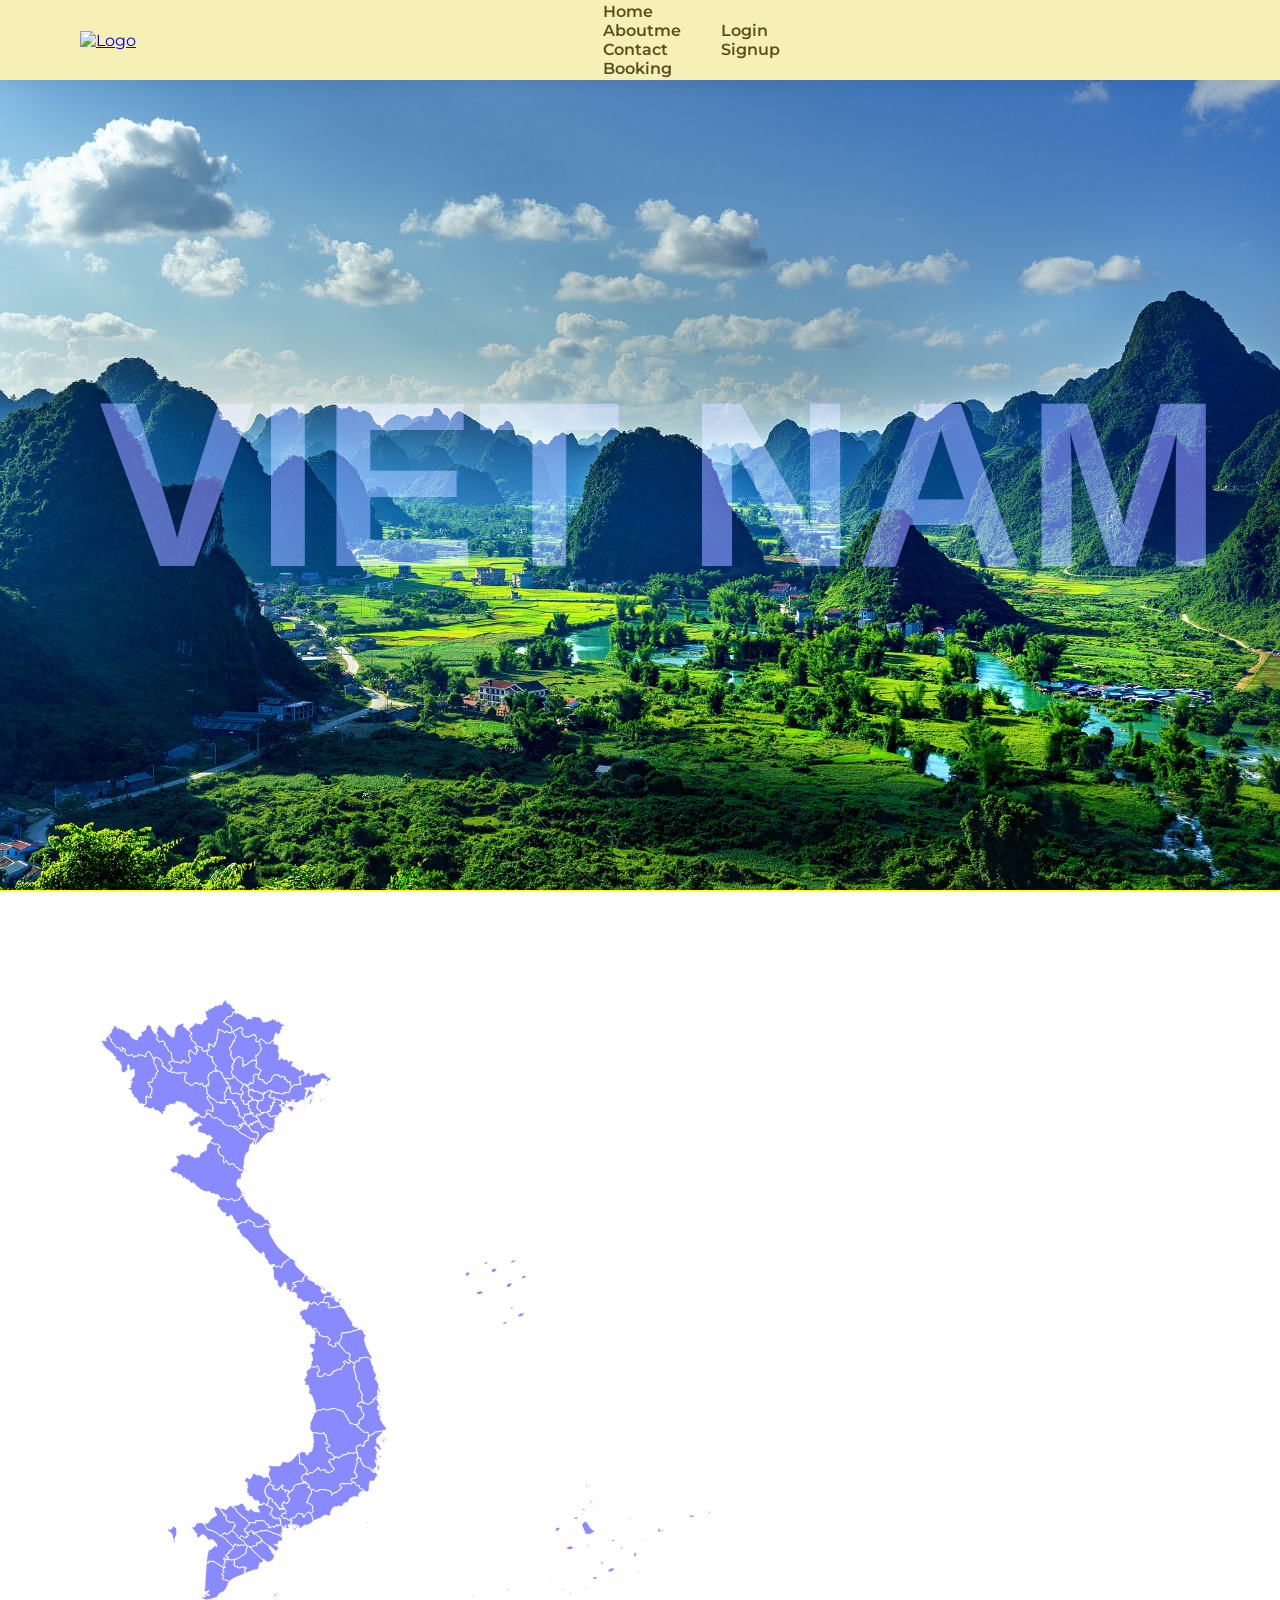
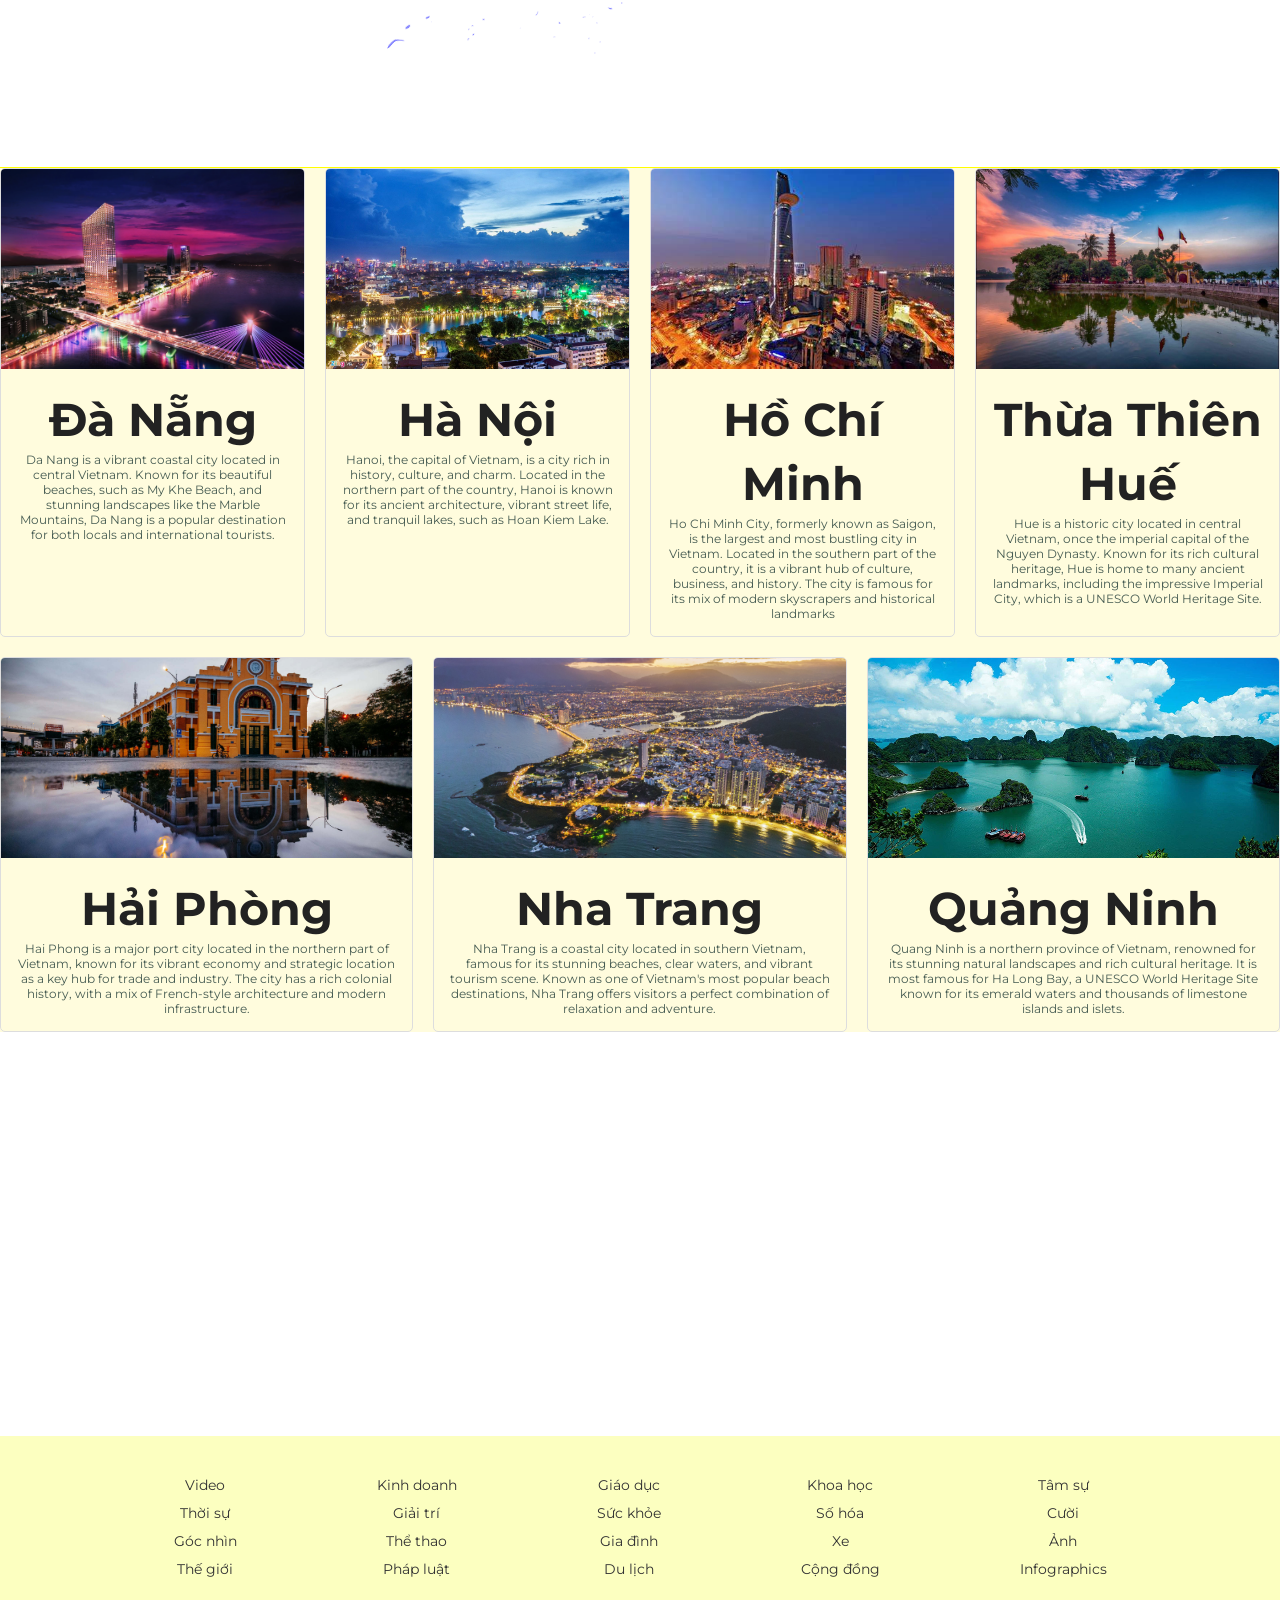
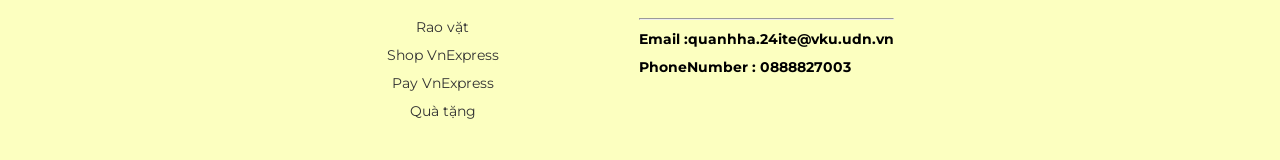
==== commit 5890f3ca: "Update index.html" ====
--- a/index.html
+++ b/index.html
@@ -6,127 +6,131 @@
     <title>Viet Nam</title>
     <link rel="stylesheet" href="style.css">
 </head>
-
 <body>
-    <section id="header">
-        <a href="#"><img src="" class="logo" alt=""></a>
-        <div>
-            <ul class="navbar" id="navbar">
-                <li><a class="active" href="index.html">Home</a></li>
-                <li><a href="https://www.booking.com/index.en-gb.html?aid=2369666&pagename=en-vn-booking-desktop&label=msn-l5*jJyRssiXCYy8YUJWIKA-80608133315418:tikwd-80608308492121:loc-166:neo:mte:lp142888:dec:qstrang%20web%20booking&utm_campaign=English_Vietnam%20EN%20VN&utm_medium=cpc&utm_source=bing&utm_term=l5*jJyRssiXCYy8YUJWIKA&msclkid=1bcd5ed6e32914ad9fa4393a6cc5585d&utm_content=Booking%20-%20Desktop">Booking</a></li>
-                <li><a href="#main">About Me</a></li>
-                <li><a href="#contact">Contact</a></li>
-                <li><a href="signin.html">Login</a></li>
-                <li><a href="signin.html">Signup</a></li>
-                
-            </ul>
-        </div>
-    </section>    
+    <!-- Header -->
+<section id="header">
+    <a href="/" class="navbar-logo">
+    <img src="image/SnapBG.ai_1747421312309.png" alt="Logo" height="100">
+    </a>
+    <nav id="navbar">
+        <ul class="navbar-left">
+            <li><a href="#">Home</a></li>
+            <li><a href="#">Aboutme</a></li>
+            <li><a href="#">Contact</a></li>
+            <li><a href="#">Booking</a></li>
+        </ul>
+        <ul class="navbar-right">
+            <li><a href="#">Login</a></li>
+            <li><a href="#">Signup</a></li>
+        </ul>
+    </nav>
+</section>
     <!-- Home page-->
     <section id="hero">
         <div class="a">
             <div class="h2"> <h1 >VIET NAM</h1> </div>   
         </div>    
     </section>
-    <hr style="height: 10px; border: 0 ;background-color: yellow;">
+    <hr style="height: 1px; border: 0 ;background-color: yellow;">
     <!-- Main -->
-    <svg xmlns:mapsvg="http://mapsvg.com" xmlns:dc="http://purl.org/dc/elements/1.1/" xmlns:cc="http://creativecommons.org/ns#" xmlns:rdf="http://www.w3.org/1999/02/22-rdf-syntax-ns#" xmlns:svg="http://www.w3.org/2000/svg" xmlns="http://www.w3.org/2000/svg" version="1.1" id="svg2" mapsvg:geoViewBox="102.143498 23.393563 117.837060 7.184859" preserveAspectRatio="xMidYMid meet" viewBox="0 0 811.57281 871.66412" style="width: 811.573px; transform: scale(0.750289);">                            
-  <path style="fill: rgb(151, 144, 238); stroke: rgb(255, 255, 255); stroke-width: 1.33263px;" d="m 647.31895,645.44927 c -0.0998,-0.015 -0.20722,-0.006 -0.32031,0.0312 -0.76109,0.25065 -1.19161,2.25419 -0.73828,3.43555 0.4647,1.21098 1.36193,0.90972 1.73633,-0.58203 0.36878,-1.46935 0.0211,-2.77963 -0.67774,-2.88477 z m 3.60742,2.13867 c -0.14765,0.007 -0.32452,0.0712 -0.52539,0.19531 -0.43439,0.26849 -0.40627,0.61426 0.0996,1.22461 0.63497,0.76608 0.7232,0.75805 0.88867,-0.0898 0.11309,-0.57948 0.0655,-0.98691 -0.10937,-1.1875 -0.0874,-0.10029 -0.20586,-0.1498 -0.35352,-0.14258 z m 3.23633,19.61914 c -0.076,0.014 -0.15502,0.0428 -0.24023,0.0879 -0.34084,0.18035 -0.77128,0.61764 -1.40625,1.3711 -0.87096,1.0335 -1.58203,2.07148 -1.58203,2.30664 0,0.94511 1.51342,0.33433 2.98828,-1.20508 1.26175,-1.31698 1.42987,-1.76199 0.87109,-2.30664 -0.20821,-0.20295 -0.403,-0.296 -0.63086,-0.25391 z m 129.74219,2.02149 c -0.2985,0 -0.54297,0.24446 -0.54297,0.54297 0,0.29851 0.24447,0.54296 0.54297,0.54296 0.29851,0 0.54297,-0.24445 0.54297,-0.54296 0,-0.29851 -0.24446,-0.54297 -0.54297,-0.54297 z m -140.12305,8.72656 c -0.12325,-0.0107 -0.25696,3e-4 -0.40234,0.0332 -0.58152,0.13161 -1.33865,0.61079 -2.26172,1.43555 l -1.69336,1.51172 2.36328,-0.22071 c 2.45641,-0.23014 3.27259,-0.83454 2.79688,-2.07421 -0.16308,-0.42499 -0.43299,-0.65339 -0.80274,-0.68555 z m 18.82031,0.5 c -0.46793,0 -0.81445,0.49023 -0.81445,1.15234 0,0.96241 0.1343,1.04105 0.81445,0.47657 0.44777,-0.37161 0.81446,-0.8904 0.81446,-1.15235 0,-0.26196 -0.36668,-0.47656 -0.81446,-0.47656 z m 148.61719,2.71289 c -0.79305,0 -2.34961,1.85437 -2.34961,2.79883 0,1.2457 1.91752,1.36029 2.38477,0.14258 0.44074,-1.14798 0.419,-2.94141 -0.0352,-2.94141 z m -168.89062,3.23242 c -0.51982,-0.025 -1.33817,0.42013 -1.70703,1.10938 -0.44611,0.83355 -0.41391,1.08593 0.14257,1.08593 0.79773,0 2.02735,-1.05288 2.02735,-1.73632 0,-0.22041 -0.10015,-0.35565 -0.25977,-0.41797 -0.0598,-0.0234 -0.12886,-0.0375 -0.20312,-0.041 z m 143.73242,2.20313 c -1.31178,0.0921 -2.47462,0.59498 -2.5957,1.44531 -0.13286,0.93301 0.15157,1.23114 1.35547,1.41211 4.89413,0.73563 6.49502,0.11214 4.72851,-1.83984 -0.7163,-0.79151 -2.1765,-1.10973 -3.48828,-1.01758 z m -81.5332,3.25781 c -1.57692,-0.009 -1.96115,0.9334 -0.83985,2.05469 0.7684,0.7684 2.0625,0.86344 2.0625,0.15234 0,-0.27363 -0.30655,-0.62007 -0.67968,-0.77148 -0.51057,-0.20716 -0.47593,-0.4183 0.13671,-0.85157 0.65612,-0.464 0.52314,-0.57728 -0.67968,-0.58398 z m 47.6875,8.31836 c -0.19469,-0.033 -0.33204,0.0871 -0.33203,0.32422 -10e-6,0.31613 0.24445,0.57617 0.54296,0.57617 0.2985,0 0.54102,-0.10861 0.54102,-0.24024 0,-0.13164 -0.24252,-0.38972 -0.54102,-0.57421 -0.0746,-0.0461 -0.14604,-0.0749 -0.21093,-0.0859 z m -7.86133,5.2832 c -0.33275,-0.0855 -0.91217,0.25789 -1.69727,1.04297 -1.07065,1.07068 -1.47201,3.76986 -0.67969,4.57617 0.66752,0.67926 5.3932,0.003 6.90626,-0.98828 1.94727,-1.27591 1.26791,-1.94149 -1.375,-1.34765 -2.76017,0.62014 -3.38043,0.2507 -2.94141,-1.74805 0.20518,-0.93412 0.11986,-1.44965 -0.21289,-1.53516 z m -93.00196,2.27539 c -0.35006,0.0516 -0.73319,0.43834 -0.86523,1.11914 -0.10387,0.53555 0.17233,0.90625 0.67773,0.90625 0.50347,0 0.85352,-0.4642 0.85352,-1.13086 0,-0.66134 -0.31593,-0.94613 -0.66602,-0.89453 z m 132.15821,1.44141 c -0.21639,-0.0224 -0.48998,0.25312 -0.60938,0.61133 -0.11941,0.35819 0.0754,0.55299 0.4336,0.43359 0.69964,-0.23322 0.82473,-0.97782 0.17578,-1.04492 z m -153.9668,2.99609 c -0.16512,-0.0295 -0.4383,0.0733 -0.86328,0.30078 -0.59702,0.31951 -1.08398,0.81747 -1.08398,1.10547 0,0.61297 0.15967,0.63574 1.3125,0.19336 0.47218,-0.18119 0.85742,-0.67719 0.85742,-1.10351 0,-0.30348 -0.0575,-0.46655 -0.22266,-0.4961 z m 91.26172,9.11524 c -0.24791,0.0841 -0.40234,0.43043 -0.40234,0.95508 0,0.69952 0.2761,1.08374 0.67968,0.94921 0.37314,-0.12438 0.67774,-0.55121 0.67774,-0.94921 0,-0.39801 -0.3046,-0.82484 -0.67774,-0.94922 -0.10089,-0.0336 -0.1947,-0.0339 -0.27734,-0.006 z m 66.89844,0.95508 c -0.29851,-10e-6 -0.54297,0.24445 -0.54297,0.54296 0,0.29851 0.24446,0.54297 0.54297,0.54297 0.2985,0 0.54297,-0.24446 0.54297,-0.54297 0,-0.29851 -0.24447,-0.54297 -0.54297,-0.54296 z m -139.95899,6.0625 c -0.25979,0.0279 -0.51201,0.13506 -0.71875,0.34179 -0.31803,0.31808 -0.42431,0.97887 -0.23633,1.46875 0.4345,1.13228 2.17347,0.83134 2.41407,-0.41797 0.162,-0.84117 -0.6796,-1.47628 -1.45899,-1.39257 z m 45.68164,2.73437 c -1.42041,-0.11381 -2.11808,0.73366 -1.24218,1.78906 0.9042,1.08951 2.91391,0.84024 3.14843,-0.39062 0.11951,-0.62704 -0.29033,-1.04672 -1.25586,-1.28907 -0.22994,-0.0577 -0.44747,-0.0931 -0.65039,-0.10937 z m 18.90625,7.22461 c -0.0705,-0.002 -0.14386,0.005 -0.2207,0.0215 -0.4098,0.0883 -0.90608,0.44997 -1.45703,1.15039 -1.24547,1.58338 -1.33253,2.21954 -0.57617,4.20899 0.72537,1.9078 1.54853,1.74493 2.48242,-0.49024 1.14922,-2.75046 0.82896,-4.85644 -0.22852,-4.89062 z m -173.28711,12.33984 c -0.33402,0.0477 -0.70922,0.34057 -0.87695,0.84375 -0.11816,0.35447 0.1719,0.64453 0.64453,0.64453 0.47264,0 0.85938,-0.38673 0.85938,-0.85937 0,-0.47922 -0.29293,-0.67663 -0.62696,-0.62891 z m 149.87891,8.54492 c -0.29851,0 -0.54297,0.3667 -0.54297,0.81446 0,0.44775 0.24446,0.8125 0.54297,0.8125 0.2985,0 0.54297,-0.36475 0.54297,-0.8125 0,-0.44776 -0.24447,-0.81445 -0.54297,-0.81446 z m 26.25391,4.10352 c -0.25022,0.0174 -0.50373,0.0896 -0.72852,0.22852 -0.38434,0.23751 -0.52195,0.71604 -0.30664,1.06445 0.46914,0.75909 2.01818,0.55204 2.30469,-0.30859 0.13248,-0.39793 -0.1427,-0.72585 -0.5625,-0.88477 -0.2099,-0.0795 -0.45682,-0.11697 -0.70703,-0.0996 z m 26.93554,7.29492 c -0.29851,0 -0.54297,0.24252 -0.54296,0.54102 0,0.29851 0.24445,0.54297 0.54296,0.54297 0.2985,0 0.54297,-0.24446 0.54297,-0.54297 0,-0.2985 -0.24447,-0.54102 -0.54297,-0.54102 z m -143.0625,8.73438 c -0.1638,0.006 -0.4025,0.0316 -0.7207,0.0684 -0.72289,0.0834 -1.41423,0.45694 -1.53711,0.83008 -0.30403,0.92318 0.52116,0.85277 1.79688,-0.15235 0.51011,-0.40191 0.76409,-0.60783 0.73047,-0.69531 -0.0168,-0.0437 -0.10573,-0.0569 -0.26954,-0.0508 z m 133.875,5.45312 c -0.15689,-0.004 -0.34607,0.0488 -0.55468,0.17774 -0.32319,0.19977 -0.43394,0.61212 -0.2461,0.91601 0.22909,0.37075 0.53209,0.3605 0.92188,-0.0293 0.3483,-0.3483 0.38816,-0.69923 0.23633,-0.89844 -0.0759,-0.0996 -0.20053,-0.16162 -0.35743,-0.16602 z m -85.27343,0.49219 c -0.59607,0.0724 -1.2741,0.44308 -1.60352,1.05859 -0.45708,0.85404 -0.4136,1.08594 0.20703,1.08594 1.38179,0 2.50586,-0.63578 2.50586,-1.41601 0,-0.57553 -0.51331,-0.80088 -1.10937,-0.72852 z m -33.1836,1.65625 c -0.0714,-10e-4 -0.12144,0.0159 -0.15234,0.0547 -0.12361,0.15511 0.0686,0.64 0.52344,1.51953 0.46309,0.89552 1.08025,1.62695 1.37109,1.62695 0.95987,0 0.55113,-2.12036 -0.51953,-2.69336 -0.60764,-0.32519 -1.00845,-0.50381 -1.22266,-0.50781 z m -73.52148,0.11914 c -0.34436,-0.009 -0.63819,0.0581 -0.8086,0.22852 -0.32412,0.3241 -0.42515,0.85321 -0.22461,1.17773 0.46209,0.74773 3.55665,0.78017 3.55665,0.0371 0,-0.69759 -1.49035,-1.4155 -2.52344,-1.44336 z m 72.2832,1.45508 c -0.48567,0 -0.67663,0.3166 -0.48633,0.8125 0.17182,0.44776 0.53226,0.81445 0.79883,0.81445 0.26657,0 0.48438,-0.36669 0.48438,-0.81445 0,-0.44776 -0.35849,-0.8125 -0.79688,-0.8125 z m 12.16016,2.82617 c -0.64855,0.0203 -1.20841,0.8659 -0.86914,1.75 0.17952,0.46783 0.5851,0.84961 0.90234,0.84961 0.87914,0 1.30997,-1.61972 0.61523,-2.31445 -0.20549,-0.2055 -0.43225,-0.29192 -0.64843,-0.28516 z m -130.76563,5.31445 c -0.72365,0 -1.08593,0.36229 -1.08594,1.08594 0,1.19518 0.0673,1.23371 1.3125,0.75586 1.22988,-0.47194 1.06147,-1.8418 -0.22656,-1.8418 z m 198.93946,8.14063 c -0.99028,0 -1.43546,1.35947 -0.68946,2.10547 0.83424,0.8342 1.30064,0.76429 1.69141,-0.25391 0.40375,-1.05223 -0.0278,-1.85156 -1.00195,-1.85156 z m -16.89649,6.74414 c -0.82861,-0.0571 -1.33605,0.13292 -1.50391,0.57031 -0.22343,0.58228 0.23301,1.19973 1.42383,1.92578 1.8705,1.14048 2.51952,1.26385 3.87891,0.74219 1.25362,-0.48105 1.05,-1.79629 -0.36133,-2.32812 -1.45787,-0.54935 -2.60889,-0.85309 -3.4375,-0.91016 z m -94.93359,5.04297 c -0.2985,-0.0653 -0.62855,0.48434 -0.73242,1.2207 -0.10387,0.73636 -0.65294,1.92858 -1.22071,2.65039 -0.56777,0.7218 -1.0332,1.66724 -1.0332,2.09961 0,1.23053 1.23682,0.51927 2.60351,-1.49805 1.22994,-1.81548 1.4378,-4.24171 0.38282,-4.47265 z m 68.65625,3.95312 c -0.29851,0 -0.54297,0.24446 -0.54297,0.54297 0,0.2985 0.24446,0.54102 0.54297,0.54102 0.29851,0 0.54297,-0.24252 0.54297,-0.54102 0,-0.29851 -0.24446,-0.54297 -0.54297,-0.54297 z m -213.43555,2.44336 c -0.53073,0.0507 -1.25787,0.29415 -2.22656,0.72266 -2.61951,1.15874 -3.31217,1.91143 -2.85547,3.10156 0.7109,1.85258 6.30664,-0.30338 6.30664,-2.42969 0,-0.82296 -0.21784,-1.27566 -0.75781,-1.38086 -0.135,-0.0263 -0.28989,-0.0306 -0.4668,-0.0137 z m 207.42969,0.8125 c -1.38159,0 -3.2207,0.93986 -3.22071,1.64649 l 0,0.002 c 10e-6,0.66976 1.1778,0.66569 2.94922,-0.008 1.67119,-0.63538 1.83779,-1.64063 0.27149,-1.64063 z m 10.89062,0 c -0.29851,0 -0.54297,0.38033 -0.54297,0.84571 0,0.4654 0.24446,0.6962 0.54297,0.51171 0.29851,-0.18449 0.54297,-0.56676 0.54297,-0.84765 0,-0.28089 -0.24446,-0.50977 -0.54297,-0.50977 z m -146.75195,2.77149 c -0.70079,0.0273 -0.87305,0.28442 -0.87305,0.95312 0,0.59404 0.42683,1.19436 0.94922,1.33399 1.68736,0.45102 2.57813,0.10671 2.57813,-0.9961 0,-0.81954 -0.42273,-1.11875 -1.76368,-1.24804 -0.36402,-0.0351 -0.65702,-0.0521 -0.89062,-0.043 z M 440.3502,828.252 c -0.29851,0 -0.54101,0.38034 -0.54101,0.84571 0,0.46541 0.2425,0.69424 0.54101,0.50976 0.29851,-0.18449 0.54297,-0.56481 0.54297,-0.8457 0,-0.28089 -0.24446,-0.50977 -0.54297,-0.50977 z m 169.82227,0.54102 c -0.71671,0 -1.21336,1.45475 -0.83399,2.44336 0.40368,1.052 3.06055,1.08592 3.06055,0.0391 0,-0.87818 -1.4384,-2.48242 -2.22656,-2.48242 z m 50.18164,0.57031 c -0.39566,0.0712 -0.73633,0.44155 -0.73633,1.0586 0,0.59702 0.32466,1.08593 0.72266,1.08593 1.02087,0 1.42068,-0.52253 1.08007,-1.41015 -0.2215,-0.57722 -0.67075,-0.80553 -1.0664,-0.73438 z m -249.61524,3.33594 c -0.77907,0.0168 -1.84776,0.42168 -3.08398,1.26172 -2.2956,1.5599 -3.26795,3.05323 -2.79297,4.29101 0.72454,1.88809 5.60642,-0.004 6.80664,-2.63867 0.6902,-1.51482 0.51188,-2.488 -0.25195,-2.80273 -0.19096,-0.0787 -0.41804,-0.11692 -0.67774,-0.11133 z m 83.54883,0.56055 c -0.79369,0.005 -1.29101,0.46078 -1.29101,1.26562 0,0.50715 0.57306,0.78125 1.6289,0.78125 1.87585,0 2.26537,-1.35301 0.54688,-1.89844 -0.32312,-0.10255 -0.6202,-0.1501 -0.88477,-0.14843 z m 64.14063,3.67578 c -0.13164,0 -0.38974,0.24446 -0.57422,0.54297 -0.18449,0.2985 -0.0778,0.54101 0.23828,0.54101 0.31613,0 0.57617,-0.24251 0.57617,-0.54101 0,-0.29851 -0.1086,-0.54297 -0.24023,-0.54297 z m -68.03321,0.60156 c -0.0908,-0.008 -0.19163,0.011 -0.29687,0.0527 -0.63146,0.25027 -1.44336,1.30464 -1.44336,2.125 0,1.51986 1.55496,1.2309 1.95508,-0.36328 0.19083,-0.76016 0.20132,-1.52718 0.0234,-1.70507 -0.0668,-0.0668 -0.14752,-0.1015 -0.23829,-0.10938 z m 6.30469,6.64258 c -0.0982,0.006 -0.1984,0.0224 -0.30078,0.0488 -1.22855,0.31701 -2.65524,2.03151 -2.01562,3.0664 0.56558,0.91514 1.83856,0.5034 2.75195,-0.89062 0.62886,-0.95975 0.7335,-1.55751 0.34179,-1.94922 -0.21141,-0.21142 -0.4826,-0.2926 -0.77734,-0.27539 z m 107.33203,4.15234 c -0.91207,0 -1.40234,0.2974 -1.40234,0.85157 0,0.5657 0.39694,0.79486 1.17969,0.67968 1.73757,-0.25567 1.9229,-1.53125 0.22265,-1.53125 z m 45.79883,1.75977 c -0.64343,0.0184 -1.24565,0.77049 -0.82617,1.44922 0.20056,0.32452 0.58048,0.58984 0.84375,0.58984 0.83831,0 1.22978,-1.15692 0.60351,-1.7832 -0.18717,-0.18718 -0.40661,-0.262 -0.62109,-0.25586 z m -160.07031,0.41211 c -1.01486,0 -2.19141,1.43675 -2.19141,2.67773 0,1.0192 1.53902,0.61761 2.41211,-0.6289 1.11515,-1.5921 1.06646,-2.04883 -0.2207,-2.04883 z m -95.10352,1.53125 c -0.78548,-0.01 -1.59862,-6e-5 -2.42969,0.0312 -2.94872,0.11109 -11.57617,9.01077 -11.57617,11.9414 0,2.68604 3.09479,0.80373 7.0293,-4.27734 3.14419,-4.06043 5.26546,-5.11435 10.06641,-5 2.08954,0.0498 4.26128,0.15688 4.82617,0.23828 0.56488,0.0814 1.13648,-0.16168 1.26953,-0.53906 0.46155,-1.30918 -3.68714,-2.32797 -9.18555,-2.39453 z m 270.38867,2.81054 c -1.08126,0 -1.41268,0.57755 -0.7246,1.26563 0.66102,0.66101 1.80859,0.3751 1.80859,-0.45117 0,-0.45228 -0.48095,-0.81446 -1.08399,-0.81446 z m -7.07617,14.70118 c -0.17704,0.0285 -0.34366,0.19402 -0.53711,0.5 -0.2815,0.44526 -0.51553,0.99291 -0.51953,1.21679 -0.0128,0.6269 1.50904,0.48123 1.91992,-0.18359 0.20057,-0.32452 0.0829,-0.87217 -0.26171,-1.2168 -0.23682,-0.23681 -0.42453,-0.34486 -0.60157,-0.3164 z" id="VN-PG" title="Spratly Islands" class="[object SVGAnimatedString] mapsvg-region" data-stroke-width="1"></path>
-  <path id="VN-01" title="Lai Châu" d="m 62.05,32.98 1.76,0.42 1.04,1 1.11,0.33 0.23,0.67 1.03,0.14 0.38,1.17 -0.86,0.35 -0.11,1.07 1.83,2.05 -0.25,0.96 0.44,0.4 0.03,0.33 0.87,0.68 0.36,0.93 1,0.22 -0.03,0.55 0.93,0.63 0.31,-0.04 0,0 0.27,0.54 1.07,-0.08 0.9,0.44 -0.27,0.59 0.74,1.97 0.61,0.27 -0.7,1.96 -0.7,0.44 -0.62,0.89 0.88,1.2 0.82,0.68 0.12,0.45 0.73,0.22 0.08,0.9 1.23,0.69 0.87,-0.42 2.57,-0.25 0.33,0.14 1.37,-0.53 1.02,0.43 0.93,0.92 0.07,2 0.67,0.34 -0.1,0.39 0.22,0.2 -0.65,0.36 0.12,0.44 -0.52,0.7 0.58,0.18 0.07,0.39 0.89,0.21 1.84,1.73 0.06,0.43 0.61,0.72 0.09,1.22 0.48,0.32 0.31,0.75 0.76,0.39 0,0.54 -0.33,0.34 0.15,0.31 1.18,0.37 1.18,1.44 1.31,0.34 -0.12,1 0.43,0.79 -0.34,1.39 0.75,1.04 0.21,0.75 -0.18,1.31 0.63,0.75 -0.43,0.7 1.4,1.8 0,0 -0.75,0.42 -0.47,0.75 -0.07,0.57 -0.91,0.99 -0.73,-0.31 -0.49,-0.5 -0.68,0.6 -0.66,0.03 -0.4,0.77 0.16,2.32 1.57,1.51 -0.07,0.53 1.38,1.03 0.43,0.7 -0.05,0.51 0.86,1.05 -0.24,0.75 -0.61,0.11 0.12,0.72 -0.27,-0.15 -0.56,0.26 -0.31,-0.2 -0.87,0.15 0.15,0.67 -0.37,0.68 0.53,0.39 0.11,0.53 0,0 -0.89,0.33 -0.81,-0.39 -0.44,-0.42 -0.15,1.27 -1.32,-0.28 -0.27,-0.51 -0.52,-0.29 -0.24,-2.08 -0.37,0.46 -0.71,-0.3 -0.31,0.17 -0.91,-1.43 -0.36,0 -0.22,-0.87 -1.23,0.01 -0.08,-0.47 0.31,-1.17 -1.47,-0.13 -0.34,0.24 -0.68,-0.82 -0.79,-0.25 -0.01,-0.7 0.47,-0.21 0.89,-2.04 -0.34,-0.08 -0.05,-0.27 -0.49,0 0.04,-1.03 -1.17,-0.99 0.28,-1.03 -1.22,-0.59 -0.28,-1.47 -0.44,-0.69 -1.14,-0.04 -0.91,-0.68 -0.29,-0.56 -2.7,-0.59 -0.53,-0.38 -1,0.28 -0.67,0.76 0.09,1.01 -0.23,0.44 -0.47,0.26 -0.2,0.54 0,0 -1.21,-0.6 -0.4,-0.85 -0.66,-0.72 0.05,-0.35 0,0 0.73,-0.61 0,0 -0.72,-1.54 -0.49,-0.23 -0.43,0.17 -0.25,-0.58 -0.46,-0.38 -0.85,-3.15 -0.73,-0.77 0.01,-0.72 -0.19,-0.12 -2.92,0.17 -0.67,0.56 -0.14,0.57 -0.53,0.44 0.07,0.64 -1.08,0.32 -0.15,1.24 -0.55,0.65 0.1,0.46 0.83,0.98 -0.03,0.38 -0.39,0.24 -2.07,-0.59 -1.6,-1.13 -0.79,0.09 -1.38,-0.64 -0.99,0.21 -0.08,0.32 -0.28,0.07 -0.92,-0.82 -0.25,-0.69 -0.99,-0.4 -0.71,1.72 0.34,0.26 -0.05,0.48 -1.64,-0.32 -0.94,0.77 -0.49,-0.02 -0.68,-0.39 -0.57,0.32 -0.53,-0.1 -0.23,0.85 -0.51,0.59 -0.96,-0.26 -0.3,-0.36 0.14,-0.23 -0.21,-0.47 -0.86,-0.88 -0.72,-0.19 -0.08,-0.42 0.38,-0.52 -0.11,-0.53 -1.12,0.27 -1.26,0.88 -0.54,-0.32 -0.55,0.14 -0.38,1 -0.47,-0.35 -1.61,0.04 -0.53,-0.47 -1.72,-0.72 -0.1,-0.19 0.28,-0.56 -0.64,-0.88 -0.24,0.04 -0.93,-0.79 -0.31,-0.81 0.17,-0.42 -0.16,-1 0.48,-0.4 0.34,-1.73 -1.43,-1.69 -0.92,-0.04 -0.87,-0.42 -0.8,-0.87 -0.7,0.49 1.27,0.93 0.53,1.58 -0.09,0.56 -0.34,0.29 -0.61,1.42 -1.21,-0.46 0,0 -0.55,0.05 0,0 -0.39,-0.67 -0.42,-0.13 -0.49,-0.53 0.01,-2 -0.8,-0.29 -1.36,-1.16 -0.8,0.05 -0.51,0.91 -0.53,0.05 -0.96,-0.56 -0.52,-0.43 -0.29,-1.06 -0.94,-0.99 -0.91,-1.7 -0.89,-0.83 0.05,-0.41 -0.42,-0.61 -1.17,-0.56 -0.21,-0.82 -0.64,-0.15 -1.22,-1.24 0.27,-0.75 0.33,0.27 -0.08,-0.79 -0.28,-0.46 0.12,-1.06 -0.35,-0.45 -1.22,-0.4 -0.23,-0.82 -0.55,-0.04 0.01,-0.83 -0.47,-0.82 0.19,-0.48 -0.65,-0.36 -0.4,-0.55 -0.04,-0.77 0,0 1.44,-0.47 -0.44,-1.24 1.36,-0.31 1.51,-2.09 0.88,-0.26 -0.15,-0.35 -0.63,-0.11 -0.85,-1.49 -0.07,-0.74 0.57,-0.31 0.75,0.29 1.36,-0.94 0.44,-1.29 0.65,-0.44 -0.29,-0.56 0.05,-0.58 0.32,-0.52 0.48,-0.44 0.53,0 0.2,-0.52 0.93,-0.04 0.59,0.16 1.42,1.2 0.69,1.18 0.62,0.5 0.28,1.18 0.81,-0.14 0.18,-0.92 0.63,-0.53 0.32,-0.01 2.55,2.39 1.62,-0.66 1.03,0.45 0.2,0.74 0.73,0.1 0.61,0.69 0.79,-0.05 0.71,1.13 0.92,0.66 0.3,0.52 1.47,0.22 0.45,-0.26 1.03,0.41 0.92,0.47 0.13,0.51 0.73,0.63 -0.32,0.8 0.54,0.45 0.69,1.3 0.66,1.15 0.13,0.8 0.53,0.16 0.94,1.24 0.52,0.19 0.78,0.23 1.19,-0.07 0.47,0.99 1.75,0.98 1.2,-0.15 0.99,-0.03 0.41,-0.28 -0.07,-0.96 -0.41,-0.4 0.05,-0.78 0.4,-0.91 0.95,-0.51 1.06,-0.15 1.07,-1.23 0.49,-0.14 0.41,0.26 1.31,-0.99 -1.23,-2.02 0.6,-1.52 0.34,-0.56 0.37,-0.56 0.55,-0.54 0.73,0.23 1,-0.09 0.58,-1.01 0.69,-0.41 0.54,0.14 0.92,-0.48 0.1,-1.19 0.35,-0.58 -0.17,-1.4 1.22,-1.51 0.47,-1.07 0.13,-2.04 0.92,0.61 z" class="[object SVGAnimatedString] mapsvg-region" data-stroke-width="1" style="fill: rgb(151, 144, 238); stroke: rgb(255, 255, 255); stroke-width: 1.33263px;"></path>
-  <path id="VN-02" title="Lào Cai" d="m 109.46,31.13 0.39,-0.28 0.65,0.37 -0.2,1 -0.6,2.41 0.14,0.64 0.56,0.75 0.06,0.66 0.46,0.01 1.2,0.67 1,-0.11 0.84,0.52 0.26,0.66 0,0 -0.3,1.15 1.31,0.87 1.89,-0.35 0.61,0.85 0.02,0.64 0.65,1.25 0.72,0.61 1.37,0.39 0.13,2.19 -0.47,0.19 -0.68,-0.3 -0.87,0.1 -0.21,1.71 -0.39,0.77 0.99,0.42 0.52,1.04 1.56,1.03 -0.46,0.84 -0.84,0.61 0.27,0.82 0.77,1.14 1.15,0.24 0.4,0.87 0.51,-0.03 2.1,1.26 0.34,0.52 -0.34,0.7 0.35,0.36 0.8,-0.07 0.59,0.36 -0.83,0.95 0.71,0.87 0.01,0.72 -1.03,1.06 -0.7,0.25 -0.13,0.34 0.45,1.55 0.56,0.2 0.61,-0.14 0.24,-0.39 0.38,0.12 0,0 -0.17,1.01 0.39,0.67 0.31,0.09 0.86,-0.43 0.76,0.35 -0.64,0.41 -0.06,0.45 0.58,1.77 -0.39,-0.34 -0.8,0.17 -0.21,-0.43 -0.47,0.02 -0.35,0.31 0,0.55 0.29,0.4 -0.43,0.28 0.23,0.62 -0.24,0.26 -0.1,0.98 0.22,0.49 -0.42,0.15 -0.15,0.66 -0.5,0.67 -0.67,-0.32 -0.21,-0.45 -0.92,-0.57 -0.61,-0.88 0,0 -0.58,-0.33 0,0 -1.03,-0.71 -0.67,-0.96 -0.69,-0.32 -0.29,-1.01 -0.69,0.01 -0.8,-0.76 -0.43,-0.06 -0.61,0.51 0.09,0.23 -0.34,0.15 -0.17,0.41 -0.64,0.07 0.4,0.89 0.39,0.16 0.13,0.53 -0.2,0.66 0.42,1.05 -0.26,-0.12 -0.54,0.84 -0.05,0.48 -0.54,0.22 0,1.11 -0.2,0.15 0.49,0.22 0.39,0.91 0.26,0.03 0.89,1.11 0.38,2.04 0.41,0.97 -0.16,1.04 0.27,0.55 -0.27,0.58 -2.07,1.3 -0.09,0.7 -1.64,1.35 -0.76,-0.58 -0.08,-0.4 -0.39,-0.34 -0.24,-1.09 -1.68,-0.51 -0.49,-0.7 -0.51,0.34 -0.94,0.12 -1.72,-0.91 -0.57,-0.05 -0.12,0.48 1.11,0.96 -0.18,0.74 0.18,0.42 -0.91,0.61 -0.95,0.22 -2.86,-0.49 -0.68,-0.58 -1.74,-0.53 -0.87,0.66 -1.82,-0.69 -0.3,0.16 -1.35,-0.24 -0.68,-0.49 -0.35,-0.6 0.31,-0.42 -0.03,-0.51 -0.54,-0.69 0,0 -1.4,-1.8 0.44,-0.7 -0.63,-0.75 0.18,-1.31 -0.2,-0.75 -0.76,-1.05 0.34,-1.39 -0.43,-0.79 0.12,-1 -1.31,-0.34 -1.18,-1.44 -1.18,-0.37 -0.14,-0.31 0.33,-0.34 0,-0.53 -0.76,-0.39 -0.3,-0.76 -0.49,-0.32 -0.09,-1.22 -0.61,-0.72 -0.07,-0.43 -1.84,-1.73 -0.89,-0.21 -0.07,-0.39 -0.58,-0.19 0.53,-0.7 -0.12,-0.44 0.65,-0.36 -0.22,-0.2 0.1,-0.39 -0.67,-0.34 -0.07,-2 -0.93,-0.92 -1.02,-0.43 -1.37,0.53 -0.34,-0.13 -2.57,0.24 -0.86,0.42 -1.23,-0.69 -0.08,-0.9 -0.73,-0.22 -0.12,-0.45 -0.82,-0.68 -0.88,-1.2 0.62,-0.88 0.7,-0.45 0.7,-1.95 -0.61,-0.27 -0.73,-1.97 0.26,-0.59 -0.9,-0.44 -1.07,0.08 -0.27,-0.54 0,0 0.81,-1.03 0.3,-1.23 0.98,-0.39 0.43,-1.14 -0.78,-1.33 0.07,-1.04 1.66,-2.08 0.31,-0.71 0.32,-0.73 0.5,-0.32 -0.1,-0.62 0.25,-0.23 0.57,-0.08 0.35,-0.35 0.99,0.48 0.46,1.15 0.64,0.28 0.32,0.68 0.76,0.31 1.92,1.84 -0.11,0.55 0.58,0.38 0.1,0.34 0.93,0 2.34,2.8 0.59,1.27 0.78,0.6 0.52,0.75 0.71,0.42 0.73,1.11 0.35,0.13 0.41,-0.25 1.22,1.34 0.63,0.3 0.32,0.58 0.8,0.29 0.33,0.62 0.4,0.25 0.87,0.01 0.64,-0.69 0.66,0.11 0.39,-0.22 -0.31,-0.97 0.21,-0.31 0.04,-0.85 0.19,-1.14 0.89,-3.54 0.02,-0.62 -0.55,-0.32 -0.01,-0.86 0.51,-0.51 0.42,-2.18 0.39,-0.66 0.969999,-1.22 1.220001,-0.81 0.31,-1.01 1.04,-1.27 0.67,-0.07 0.32,0.39 0.31,-0.01 0.74,-0.26 0.55,-0.58 0.54,0.06 0.94,-0.51 1.23,-0.12 1.31,-0.77 z" class="[object SVGAnimatedString] mapsvg-region" data-stroke-width="1" style="fill: rgb(151, 144, 238); stroke: rgb(255, 255, 255); stroke-width: 1.33263px;"></path>
-  <path id="VN-03" title="Hà Giang" d="m 165.75,0.56 0.91,0.8 0.14,1.33 0.97,1.47 0.76,0.15 1.28,1.48 0.78,-0.26 0.25,-0.44 0.45,0.02 0.43,0.52 0.29,0.91 0.79,0.89 0.75,0.1 -0.09,0.72 0.64,0.74 -0.05,0.6899996 0.51,0.7800004 0.01,0.37 1.09,0.51 1.08,-0.12 0.64,0.45 0.13,0.63 0.63,0.67 0.67,0.22 0.12,0.46 0.35,0.26 -1.43,1.53 0,0 -0.7,0.51 -1.19,0.1 -0.57,1.37 0.12,0.47 -0.62,0.87 -0.24,1.02 -0.45,0.5 -0.33,1.33 -1.06,0.12 -0.95,0.47 -1.65,-0.12 -0.27,0.35 -0.69,0.22 -1.27,0.07 -0.71,0.69 -0.04,0.34 0.3,0.41 -0.3,0.88 0.21,0.46 -0.3,0.24 -1.16,0.21 -0.65,0.95 -0.64,0.12 -0.3,0.79 0.04,1.39 -1.82,-0.12 0.07,0.86 0.57,0.31 1.27,0.21 0.54,0.73 1.25,0.64 0.17,0.61 0.79,-0.05 1.33,0.37 0.69,0.95 1.11,0.51 0.21,0.41 0.9,0.28 0.46,0.79 1.12,0.23 0.73,2.63 0.63,0.69 -0.54,0.39 -0.14,0.66 0.48,1.02 0.14,1.31 0,0 -0.61,0.88 -0.54,-0.12 -1.33,0.73 -0.22,-0.29 -0.22,0.44 0,-0.29 -0.29,0.05 0.02,0.26 -0.41,-0.27 -1.01,-0.16 -0.78,-1.02 -0.52,0.16 -1.21,-0.67 -1.63,-0.05 -0.28,0.18 -0.09,0.68 -0.27,0.13 -0.06,1.03 -0.29,-0.22 0.01,-0.28 -1.12,-0.02 -0.18,-0.19 0.09,-0.48 -0.32,-0.52 0.1,-0.22 -0.59,-0.51 -1.13,-0.33 -0.36,0.26 -0.12,-0.41 -0.58,-0.44 -0.58,0.16 -0.42,-0.26 -0.31,-0.66 -1.64,-0.32 -0.2,-0.31 -1.14,-0.4 -0.47,0.46 -0.2,0.89 -0.26,0.14 0.48,0.31 0.02,0.44 0.4,0.32 0.62,1.59 -0.38,0.19 -0.48,-0.39 -0.2,0.69 -0.65,0.47 0.33,0.89 -1,0.78 0.33,0.43 0.38,1.74 -1.05,2.53 0.26,0.41 -0.05,1.04 0.32,0.51 -1.59,0.94 0.48,0.55 0.25,0.83 -0.5,1.02 -0.74,0.04 -0.18,0.46 -0.04,0.28 0.72,1.17 -0.18,0.42 -1.87,-0.19 -0.32,0.26 0.55,0.94 0.48,0.31 -0.05,0.98 -0.77,0.08 0.17,1.24 -0.94,0.35 -0.77,0.84 -0.26,0.03 -0.3,-0.97 0.11,-0.79 -0.56,-0.18 -0.14,-0.7 -0.53,-0.53 -0.72,0.26 -0.97,-0.08 -0.63,-0.69 -1.05,-0.03 -0.57,-0.95 -0.39,0.08 -0.14,1.07 -0.29,0.38 0.29,0.43 0.72,0.18 0.36,0.49 -0.13,0.4 0.33,0.32 -0.49,0.11 -0.35,0.76 -0.51,-0.06 -0.21,0.22 0.77,0.77 0.09,0.41 0.45,0.29 0.05,0.33 -0.35,0.47 0.13,0.88 -0.17,0.27 -0.28,-0.15 -0.11,0.15 -0.5,1.58 -0.75,-0.17 -0.2,-0.85 -0.57,-0.07 -0.19,0.31 -0.19,-0.09 -0.42,0.75 0,0 0,0 0,0 0,0 0,0 -0.98,0.43 -0.67,-0.47 0.09,0.33 -0.31,0.4 -0.69,0.15 -0.85,-0.14 -0.2,0.09 0.01,0.29 -0.88,-0.1 -0.35,-0.35 -0.05,-0.65 -0.7,0 -0.39,-0.69 -0.51,-0.11 -0.2,-0.84 0.48,-0.6 0,-0.53 -0.39,-1.25 -0.93,-0.37 -0.97,0.14 -0.47,-0.19 -0.34,-0.66 -0.51,0.18 -0.51,-0.38 -0.44,0.19 -0.65,-0.56 -0.63,-0.01 -0.18,-0.24 -0.39,0.04 -1.08,1.5 0.08,0.8 0,0 -0.38,-0.12 -0.24,0.39 -0.61,0.14 -0.56,-0.2 -0.45,-1.55 0.13,-0.34 0.7,-0.25 1.03,-1.06 -0.01,-0.72 -0.71,-0.87 0.83,-0.95 -0.59,-0.36 -0.8,0.07 -0.35,-0.36 0.34,-0.7 -0.34,-0.52 -2.1,-1.26 -0.51,0.03 -0.4,-0.87 -1.15,-0.24 -0.77,-1.14 -0.27,-0.82 0.84,-0.61 0.46,-0.84 -1.56,-1.03 -0.52,-1.04 -0.99,-0.42 0.39,-0.77 0.21,-1.71 0.87,-0.1 0.68,0.3 0.47,-0.19 -0.13,-2.19 -1.37,-0.39 -0.72,-0.61 -0.65,-1.25 -0.02,-0.64 -0.61,-0.85 -1.89,0.35 -1.31,-0.87 0.3,-1.15 0,0 0.79,0.97 1.13,-0.1 0.48,-0.6 0.57,0.15 0.59,-1.39 0.76,-0.66 2.43,-1.08 1.45,-1.6 0.95,-0.57 0.59,-1.26 0.44,-0.44 0.49,-0.71 1.61,-0.77 0.64,0.02 0.35,0.33 0.38,1.02 -0.33,0.28 0.06,0.39 0.9,-0.14 0.38,-0.63 -0.3,-0.33 0.31,-0.59 0.38,0.59 1.31,0.15 0.86,0.88 1.48,-0.48 1.17,0.34 0.44,-0.16 0.19,-0.48 -0.55,-1.06 0.67,-0.48 0.96,0.02 1.1,-2.58 0.72,-0.06 1.55,-1 1,0.09 1.12,-1.43 -0.58,-0.94 -0.65,-0.51 -0.46,-0.52 0.02,-0.93 -0.06,-1.5 -0.43,-0.63 -0.33,-1.22 -0.09,-0.74 -0.31,-0.63 -0.24,-2.16 -0.32,-0.41 1.74,-0.35 0.56,0.28 0.73,-0.15 0.35,0.17 0.65,0.12 0.47,-0.98 -0.06,-1.15 0.53,-0.59 1.33,-0.53 1.72,0.71 0.37,-0.57 0.14,-1.26 1.34,-0.33 0.14,0.39 0.5,-0.01 0.39,-0.8000004 1.09,-0.17 0.96,-0.8599996 0.47,-0.77 0.75,-0.41 0.91,-0.71 0.72,0.27 0.28,0.52 -0.16,0.37 0.63,0.15 0.69,-0.43 0.4,-0.21 1.14,-0.5 0.59,-0.88 0.26,-0.32 0.47,0.08 0.88,0.4 0.12,0.4 0.59,0.32 0.68,-0.2 0.22,-0.28 0.28,-0.58 0.81,-0.69 -0.02,-0.6 0.4,-0.28 -0.39,-1.02 0.16,-0.32 0.27,-0.3 0.75,0.19 0.54,-0.16 0.21,-0.86 0.56,-0.59 -0.04,-0.56 -0.46,0.06 -0.15,-0.31 0.7,-0.2 0.57,0.24 0.7,-0.61 z" class="[object SVGAnimatedString] mapsvg-region" data-stroke-width="1" style="fill: rgb(151, 144, 238); stroke: rgb(255, 255, 255); stroke-width: 1.33263px;"></path>
-  <path id="VN-04" title="Cao Bằng" d="m 178.01,16 0.18,0.87 -0.08,0.61 -0.01,0.38 0.42,0.37 1.24,-0.47 0.88,0.49 0.67,-0.63 0.61,-0.13 0.52,0.41 0.79,0.19 0.46,0.43 2.04,-0.05 0.9,0.09 0.09,0.3 -0.29,0.56 0.45,0.82 1.21,0.06 0.11,0.29 0.86,0.25 0.52,0.97 0.62,0.57 1.23,-0.08 0.6,0.52 0.6,0.53 0.35,0.49 0.46,0.91 -0.12,0.69 0.54,0.44 0.32,0.18 0.55,-0.44 1.59,-1.04 0.46,0.28 0.56,0.68 0.85,-0.03 0.02,-0.46 0.42,-0.14 0.85,0.19 0.61,0.42 0.32,-0.12 0.19,-0.3 -0.1,-0.75 0.02,-1.04 0.13,-0.76 1.89,-0.1 0.49,-0.08 1.85,-0.29 0.41,0.1 0.65,0.7 0.79,-0.05 0.61,-0.15 0.17,-0.33 0.52,-0.05 1.11,0.65 0.71,0.11 0.94,-0.37 0.68,1.03 0.7,0.41 0.6,0.6 0.51,0.7 0.34,1.08 0.37,0.12 0.55,0.48 0.33,0.77 0.09,0.63 -0.32,0.52 0.78,0.5 0.36,-0.39 0.9,0.6 0.69,-0.74 1.07,1.14 0.34,0.05 0.62,-0.61 0.05,-0.71 0.31,-0.29 1.73,0.23 0.27,-0.34 0.55,-0.32 0.47,0.33 0.69,-0.22 0.31,-0.74 0.36,-0.02 0.53,0.15 0.35,0 0.53,-0.14 0.65,-0.24 0.5,-0.36 0.15,-0.95 0.3,-0.85 0.62,-0.09 0.95,0.32 0.1,0.76 1.09,0.56 1.13,-0.73 0.54,-0.07 0.4,0.38 0.43,1.23 0.61,0.37 0.32,0.4 0.35,0.25 -0.06,0.53 0.98,0.47 0.54,-0.4 -0.05,-0.66 0.24,-0.3 0.32,0.02 0.9,-0.05 0.24,0.24 0.71,0.11 0.39,0.77 -0.48,0.23 -0.03,0.24 1.69,1.18 0.62,0.72 0.71,0.28 0.3,0.54 0.59,0.28 1.13,-0.48 0.82,0.17 0.84,0.82 -0.08,0.51 -0.65,0.42 -0.01,0.41 -0.32,0.38 -0.7,0.24 -0.47,-0.08 -0.38,0.9 -1.2,0.65 -0.02,0.56 0.3,0.5 0.55,0.9 -0.77,0.28 -0.33,0.36 0.07,0.52 -0.17,0.6 -0.38,0.29 -0.43,-0.04 -0.26,0.42 -0.17,0.52 -0.51,1.92 0.37,0.47 -0.12,0.78 0.24,0.36 -1.27,0.7 -0.63,-0.29 -0.81,0.66 -0.75,-0.35 -0.95,0.02 -0.76,-0.75 -0.23,-0.8 -1.11,0.21 -0.22,0.65 -0.13,0.78 0.12,0.65 -0.18,0.68 -0.47,0.13 -0.04,0.84 -0.43,0.84 0.1,2.42 -0.55,0.26 -0.39,0.16 -0.18,0.34 -0.19,0.7 0.52,0.98 -0.42,0.6 0,0 -1.36,0.15 -0.38,0.35 0.21,0.28 -0.66,0.54 -0.78,-0.39 -0.72,0.2 0.14,0.37 -0.51,0.26 0.35,0.34 -0.58,0.28 0.5,0.19 -0.07,0.39 -1.08,0.54 -0.8,0.13 -0.79,-0.38 -0.57,0.25 -0.57,-0.6 -0.71,-0.01 -0.23,-0.2 -0.94,0.8 -0.84,0.14 -1.08,-1.03 0.17,-0.92 -0.57,-0.56 0,-0.46 -0.26,-0.15 -0.42,0.27 -0.39,-0.11 -0.88,-0.89 -0.43,-0.06 -0.57,-1.17 -0.65,-0.31 -0.28,0.16 -1.01,-0.61 -0.43,0.35 -0.76,0.18 0,0 -0.31,0.62 0,0 -0.26,0.14 -0.66,1.27 -0.36,1.49 0,0 -0.38,-0.12 0.04,-0.5 -0.51,-0.06 -0.03,-0.3 -0.48,-0.13 -0.97,0.86 -0.92,-0.43 -0.61,0.18 -0.23,-0.14 -0.29,-0.7 0.07,-1.16 -0.38,-0.52 1.32,-1.57 -0.21,-0.61 0.23,-1.48 -0.97,-0.36 0.07,-0.34 -0.37,-0.41 0.31,-0.31 -0.42,-0.13 0.12,-0.55 -0.44,-0.31 -0.66,-0.03 0.01,-0.43 0.42,-0.38 -0.05,-0.32 -0.79,0.2 -0.95,-0.46 -0.45,0.84 -1.71,0.46 -0.21,0.36 -1.7,0.69 -0.25,0.46 -0.52,0.27 -0.47,-0.29 -0.73,0.04 -0.4,0.36 -0.74,1.43 -0.37,0.01 -0.33,-0.65 -1.18,-0.41 -0.3,-0.38 -1.52,0.31 -0.38,-0.03 -0.07,-0.59 -0.54,0.37 -0.89,-0.25 -0.9,-1.5 -0.75,0.07 0.1,-0.22 -0.3,-0.09 0.28,-0.22 -0.14,-0.33 0.43,-0.4 -0.08,-0.28 -0.59,-0.59 -0.76,0.09 -0.31,-0.44 0.43,-0.77 -0.63,-0.69 -0.05,-0.39 -0.61,-0.22 -0.01,-0.38 0.58,-0.25 0.58,-1.26 1.2,-1.08 0.2,-0.43 -0.96,-0.36 -0.37,-0.79 0.37,-0.45 -0.05,-0.34 -0.4,-0.02 -0.56,-0.77 -0.65,0.14 -0.29,0.44 -0.54,-0.1 -0.5,0.67 -0.29,-0.5 -0.25,0.63 -0.98,-0.41 -0.48,0.09 -0.82,1.41 -1.46,-0.08 -0.08,0.23 -0.45,0.08 -0.4,0.33 0.16,0.97 -0.45,0.01 -0.53,-0.35 -0.31,0.66 -0.6,-0.09 -1.21,0.49 -0.3,0.34 0.01,0.8 -0.49,0.19 0,0 -0.91,-0.17 -0.8,0.13 0,0 -0.14,-1.31 -0.48,-1.02 0.14,-0.66 0.54,-0.39 -0.63,-0.69 -0.73,-2.63 -1.12,-0.23 -0.46,-0.79 -0.9,-0.28 -0.21,-0.41 -1.11,-0.51 -0.69,-0.95 -1.33,-0.37 -0.79,0.05 -0.17,-0.61 -1.25,-0.64 -0.54,-0.73 -1.27,-0.21 -0.57,-0.31 -0.07,-0.86 1.82,0.12 -0.04,-1.39 0.3,-0.79 0.64,-0.12 0.65,-0.95 1.16,-0.21 0.3,-0.24 -0.21,-0.46 0.3,-0.88 -0.3,-0.41 0.04,-0.34 0.71,-0.69 1.27,-0.07 0.69,-0.22 0.27,-0.35 1.65,0.12 0.95,-0.47 1.06,-0.12 0.33,-1.33 0.45,-0.5 0.24,-1.02 0.62,-0.87 -0.12,-0.47 0.57,-1.37 1.19,-0.1 0.7,-0.51 0,0 z" class="[object SVGAnimatedString] mapsvg-region" data-stroke-width="1" style="fill: rgb(151, 144, 238); stroke: rgb(255, 255, 255); stroke-width: 1.33263px;"></path>
-  <path id="VN-05" title="Sơn La" d="m 70.35,79.77 0.2,-0.54 0.47,-0.26 0.23,-0.43 -0.09,-1.01 0.67,-0.75 1,-0.28 0.53,0.38 2.7,0.59 0.29,0.56 0.91,0.68 1.14,0.05 0.44,0.69 0.28,1.47 1.22,0.59 -0.28,1.03 1.17,1 -0.04,1.03 0.49,0 0.05,0.27 0.34,0.08 -0.89,2.04 -0.47,0.22 0.01,0.71 0.79,0.26 0.68,0.82 0.34,-0.24 1.47,0.14 -0.31,1.17 0.08,0.47 1.23,-0.01 0.22,0.87 0.36,0 0.92,1.43 0.31,-0.17 0.71,0.29 0.37,-0.46 0.24,2.08 0.52,0.29 0.27,0.51 1.32,0.28 0.15,-1.27 0.37,0.44 0.82,0.39 0.89,-0.33 0,0 0.77,0.47 -0.03,1.18 1.26,-0.01 0.37,0.33 0.81,-0.79 0.16,0.23 0.43,-0.1 0.52,0.19 0.12,0.35 0.39,-0.25 0.59,0.07 0.05,-0.18 1.1,0.83 1.48,0.38 0.65,0.45 0.64,-0.27 0.65,0.05 0.58,-0.31 1.68,-0.19 0.84,0.39 0.98,0.06 0.55,-0.45 0.47,-0.81 0.35,-0.14 1.8,0.12 0.33,0.41 1.43,0.1 0.45,0.48 0.96,-0.19 1.23,0.18 0.06,0.65 -0.49,0.22 -1.3,1.630001 -0.95,0.479999 0.54,1.57 -0.47,0.15 -0.62,0.96 0.86,1.43 0.08,0.82 -0.53,1.05 -0.1,1.11 0.25,0.47 0.76,0.48 -0.16,0.88 1.07,0.58 0.62,1.15 0.64,-0.11 -0.08,-0.31 0.3,-0.15 1.01,1.04 0.78,-0.16 0.47,0.14 0.3,0.43 1.08,0.65 0.1,0.99 0.62,0.51 0.67,-0.22 1.28,0.36 0.38,-0.08 1.44,-1.32 1.3,-2.03 1.61,0.23 0.5,-0.22 0.49,0.25 0.17,-0.53 0.34,-0.25 0.92,0.41 0.47,0.74 1.53,1.02 0.39,-0.09 1.29,0.56 0.54,-0.35 0.13,-1.03 0.36,0.01 0.39,-0.31 0.29,0.32 0.54,0.01 0.66,-0.38 0.06,1.38 0.69,0.8 0.09,0.88 0.38,-0.07 0.01,0.27 0.6,0.11 0.02,0.87 0.51,0.24 0.78,-0.48 0.5,0.22 0.68,-0.23 0,0 0.15,0.71 1.27,0.75 -0.1,2.6 0.46,0.37 -0.04,0.55 0.33,0.74 -0.29,0 -0.27,0.43 0.6,0.33 0.41,0.65 -0.65,1.53 0.39,0.35 -0.33,1.21 0.2,0.27 0.64,0.13 0.6,0.6 0.77,0.24 0.42,0.54 0.44,0.11 0.09,0.3 -0.15,0.01 0,0 -1,0.21 -0.82,0.49 -0.46,1.26 -0.54,-0.21 -0.23,0.16 0.28,1.29 0.49,1.27 0.71,0.43 0.45,0.73 0.28,1.22 1.38,1.24 0.93,1.8 2.02,1.46 0.07,0.77 1.13,2 -0.22,0.53 0.48,0.09 -0.1,1.02 -0.94,0.68 0.38,0.15 0.43,-0.15 1.22,0.65 -0.66,0.94 -0.37,-0.22 -0.36,1.33 -0.35,0.36 0.11,0.44 1.02,0.53 -0.01,0.43 -0.5,0.23 -0.91,0.1 -0.33,-0.18 -0.35,0.21 -0.99,-0.72 -0.4,0.2 -0.37,-0.44 -0.8,0.02 -0.35,-0.52 -0.7,-0.03 -1.12,-0.76 -0.4,0 -0.78,0.77 -1.06,0.22 -0.12,0.83 0.42,0.2 -0.32,0.86 0.55,0.68 -0.67,0.34 0.27,0.62 -0.24,1.41 0.49,0.44 0,0 0.06,0.14 -1.4,0.77 -0.2,0.31 -0.2,-0.13 -0.71,0.79 0.12,2.01 0,0 -0.93,0.02 0,0 -0.37,0.47 -0.69,-0.51 -0.39,0.4 -0.67,0.11 -0.69,-0.75 -0.32,-0.88 -0.38,-0.11 -0.92,0.14 -0.15,0.31 -0.45,0.11 -0.08,-0.92 -0.62,-0.56 -0.48,-0.11 -0.31,-0.74 -0.37,-0.14 -0.57,-0.75 0,0 -0.12,-1.03 -1.77,0.05 -0.9,-0.49 -0.08,-0.98 -1.04,-1.03 -0.69,-0.19 -1.07,0.55 -0.37,0.58 -0.83,-0.53 -0.47,-0.22 -0.52,-0.88 -0.29,-2.11 -0.62,-0.37 -0.96,-0.4 -0.23,-0.93 -0.82,0.09 -0.29,0.31 -1.75,-1.75 -0.68,0.14 -0.34,-0.12 -1.72,-1.64 -0.63,-0.29 0.33,-0.82 -0.11,-0.55 -1.09,-1.28 -0.85,-0.32 -0.21,-0.72 -0.57,-0.12 -0.76,0.42 -0.47,1.06 -0.9,-0.71 0.12,-1.22 -2.38,-0.66 -0.3,-0.62 -1.86,0.11 -0.87,0.38 -0.37,-0.05 -0.31,-0.99 -0.95,-0.59 -0.76,0.72 -1.02,0.2 -1.04,0.58 0.3,0.57 -0.47,0.65 0.04,0.71 -0.97,0.7 -1.77,-0.07 -0.39,-0.33 -0.53,0.07 -0.97,0.58 -0.71,0.22 -0.5,-0.42 -1.99,-0.12 -1.31,1.05 -1.15,1.39 -0.96,-0.59 -1.06,0.32 0.09,0.58 -0.72,0.27 0.45,1.09 -0.05,0.35 -0.6,0.27 -0.9,0.9 0.04,0.68 0.48,0.55 -0.35,0.81 0.38,1 -1,0.71 -0.78,0.18 -1.17,-0.09 -0.22,0.66 0.34,0.51 -0.05,1.01 0.38,0.32 0.11,0.62 -0.52,0.46 -0.94,0 -1.31,0.38 -0.46,0.01 -0.37,-0.36 -0.05,-0.86 -0.36,-0.89 -0.58,0.23 -0.97,-1.32 -1.45,-0.64 -0.43,-0.72 -1.96,-0.31 -0.65,0.27 -0.73,-0.49 -0.78,0.23 -0.67,-0.28 -0.41,-1.14 -0.96,-1.15 0.09,-0.88 -0.92,-0.87 -0.79,0.28 -0.41,0.68 -0.18,0.85 -1.39,-0.14 -0.71,0.73 -0.81,-0.17 -1,-1.12 -0.77,0.21 -1.45,-0.87 -1.15,-0.17 -0.07,-0.4 -0.45,-0.5 -1.14,0.82 -1.64,-0.6 -0.46,-0.53 -0.09,-0.46 0.44,-1.21 -1.08,-0.96 0.38,-0.28 0,0 1.39,0.09 1.3,-0.47 0.46,0.27 0.46,-0.55 -0.49,-0.74 -0.17,-0.76 0.45,-0.59 0.78,-0.11 0.02,-1 -0.63,-1.51 -0.32,-0.24 0.08,-0.14 -0.28,0 0.42,-0.6 -0.08,-0.33 0.41,-0.23 -0.48,-1.04 0,0 -0.3,-0.36 0,0 -0.06,-0.92 0.27,0.05 0.02,-0.2 1,0.2 -0.62,-0.93 0.13,-0.32 -0.2,-0.54 0.3,-0.17 2.15,0.37 1.93,1.51 1.65,0.15 1.2,-0.46 -0.89,-1.04 -0.39,-1.01 -0.35,-2.3 0.63,-0.4 0.33,-0.62 0.75,0.13 0.24,-0.27 0.21,-1.33 -0.25,-0.95 0.14,-1.75 -0.22,-0.6 0.39,-0.75 0.08,-1.14 -0.59,-1.48 -1.81,-0.32 -1.4,-0.82 1.09,-1.72 -0.2,-0.24 -1.21,-0.21 -0.17,-0.84 -0.86,-0.71 -0.49,-0.8 0.66,-0.82 0.54,0.26 1.17,-0.26 0.08,-0.34 0.75,-0.04 1.25,0.53 0.28,-0.2 1,-0.03 0.37,-0.31 -0.12,-0.38 0.48,-0.98 -0.4,-1.45 0.19,-0.78 0.46,-0.6 -0.04,-0.34 1.25,-0.19 0.87,-0.62 0.88,-0.01 0.2,-0.7 -0.08,-0.95 0.67,-0.28 -0.15,-1.03 0.39,-0.32 0.1,-0.47 0.46,-0.17 0.56,-1.27 -0.92,-1.15 0.73,-0.47 0.34,-0.78 0.75,-0.79 0.33,-0.08 0.55,0.46 0.2,-0.25 L 74.33,92.68 73.77,92.11 73.6,91.45 72.73,90.6 73,89.5 72.5,88.51 72.69,87.98 72.1,87.41 71.72,85.98 70.89,85.35 70.14,85.21 70,84.37 69.73,84.06 69.89,83.6 69.49,83.27 69.65,82.26 70,81.96 69.76,81.73 70.39,81.35 70.43,81 70.79,80.7 70.35,79.77 Z" class="[object SVGAnimatedString] mapsvg-region" data-stroke-width="1" style="fill: rgb(151, 144, 238); stroke: rgb(255, 255, 255); stroke-width: 1.33263px;"></path>
-  <path id="VN-06" title="Yên Bái" d="m 126.98,64.14 -0.08,-0.8 1.08,-1.5 0.39,-0.04 0.18,0.24 0.63,0.01 0.65,0.56 0.44,-0.19 0.51,0.38 0.51,-0.18 0.34,0.66 0.47,0.19 0.97,-0.14 0.93,0.37 0.39,1.25 0,0.53 -0.48,0.6 0.2,0.84 0.51,0.11 0.39,0.69 0.7,0 0.05,0.65 0.35,0.35 0.88,0.1 -0.01,-0.29 0.2,-0.09 0.85,0.14 0.69,-0.15 0.31,-0.4 -0.09,-0.33 0.67,0.47 0.98,-0.43 0,0 0.34,0.83 -0.08,0.72 0.5,0.83 -0.21,0.78 0.27,1.75 0.89,1.38 0.76,0.07 0.34,0.41 0.5,-0.09 0.29,0.37 0.49,-0.17 0.37,0.18 0.36,0.35 -0.05,0.45 0.31,0.48 0.49,0.04 0.3,0.31 0.3,-0.11 0.31,-0.53 0.86,-0.24 0.4,0.13 -0.28,1.25 0.21,0.31 -0.35,0.68 0.06,0.5 0.47,0.32 -0.38,0.89 0.05,1.1 0,0 -0.21,0.39 0,0 -0.15,0.49 0.57,0.44 0.64,-0.48 0.49,0.08 0.15,1.03 -0.41,0.56 0.01,0.51 0.59,0.35 0.58,0.03 0.28,0.47 0.1,1.01 0.73,0.35 0.93,1.51 0.65,0.17 0.57,0.78 -0.6,0.43 -0.4,1.1 -0.47,0.35 0.5,0.51 -0.36,0.77 -0.23,0.32 -0.68,0.23 1.02,0.67 0.02,0.72 0.38,-0.06 0.13,0.31 0,0 0.29,0.33 -0.27,0.56 0.5,0.11 0.19,0.59 -0.28,0.64 -0.37,-0.27 -0.78,0.05 -0.58,-0.42 -0.17,0.23 -0.44,-0.14 -0.99,-0.74 -0.25,0.33 -0.26,-0.04 -0.08,0.46 -1.02,0.02 0.06,0.44 -1.08,0.4 0.33,0.24 -0.04,0.34 -0.65,0.29 -0.07,0.59 -0.79,-0.82 -0.96,0.5 -0.18,0.54 -0.77,0.09 -0.5,0.35 -0.31,0.57 0.1,0.860001 -0.97,-0.2 0.32,0.429999 0.26,2.22 -0.62,0.41 -0.72,0.06 -0.26,0.44 0.03,0.34 0.51,0.38 0.36,0.7 -0.02,1.25 0.64,1.75 0.77,1.26 0,0.68 -0.32,0.34 0.11,0.74 -0.67,1.19 -0.61,0.11 -0.07,0.46 0.13,0.6 0.47,0.38 0.37,0.79 -0.23,0.37 -0.69,0.12 -0.74,-0.64 -0.26,-0.62 -0.26,-0.02 -0.27,0.31 0.03,0.43 -0.49,0.01 0.25,0.7 -1.44,0.02 -0.28,0.21 0,0 -0.68,0.22 -0.5,-0.22 -0.78,0.49 -0.52,-0.24 -0.02,-0.87 -0.59,-0.11 -0.01,-0.28 -0.38,0.08 -0.09,-0.88 -0.69,-0.8 -0.06,-1.38 -0.66,0.38 -0.54,0 -0.29,-0.32 -0.39,0.31 -0.36,-0.02 -0.14,1.04 -0.54,0.35 -1.29,-0.56 -0.39,0.09 -1.53,-1.02 -0.47,-0.74 -0.92,-0.41 -0.34,0.25 -0.17,0.54 -0.49,-0.25 -0.5,0.22 -1.61,-0.23 -1.31,2.04 -1.43,1.32 -0.39,0.08 -1.28,-0.36 -0.67,0.22 -0.61,-0.5 -0.1,-0.99 -1.08,-0.65 -0.3,-0.43 -0.47,-0.14 -0.79,0.17 -1.01,-1.04 -0.29,0.15 0.08,0.31 -0.64,0.11 -0.61,-1.14 -1.07,-0.59 0.16,-0.87 -0.75,-0.48 -0.25,-0.47 0.1,-1.11 0.53,-1.05 -0.08,-0.82 -0.86,-1.43 0.62,-0.96 0.47,-0.16 -0.54,-1.57 0.95,-0.479999 1.3,-1.630001 0.49,-0.22 -0.06,-0.64 -1.23,-0.19 -0.96,0.19 -0.45,-0.48 -1.44,-0.1 -0.32,-0.4 -1.8,-0.12 -0.35,0.14 -0.47,0.81 -0.56,0.46 -0.98,-0.07 -0.84,-0.38 -1.69,0.18 -0.58,0.32 -0.65,-0.05 -0.64,0.26 -0.65,-0.44 -1.48,-0.38 -1.1,-0.83 -0.05,0.19 -0.58,-0.07 -0.39,0.24 -0.13,-0.35 -0.51,-0.19 -0.43,0.1 -0.15,-0.23 -0.82,0.79 -0.36,-0.32 -1.27,0 0.03,-1.18 -0.77,-0.47 0,0 -0.11,-0.53 -0.53,-0.39 0.37,-0.68 -0.15,-0.67 0.87,-0.16 0.31,0.21 0.56,-0.27 0.27,0.15 -0.11,-0.72 0.61,-0.1 0.25,-0.75 -0.86,-1.05 0.05,-0.51 -0.43,-0.7 -1.37,-1.04 0.07,-0.53 -1.57,-1.51 -0.16,-2.32 0.4,-0.77 0.66,-0.04 0.68,-0.6 0.49,0.5 0.73,0.31 0.91,-0.99 0.08,-0.57 0.47,-0.75 0.75,-0.43 0,0 0.54,0.69 0.03,0.51 -0.31,0.42 0.35,0.6 0.68,0.49 1.35,0.24 0.3,-0.16 1.82,0.69 0.87,-0.66 1.74,0.53 0.68,0.58 2.86,0.49 0.95,-0.22 0.91,-0.61 -0.18,-0.42 0.18,-0.74 -1.11,-0.96 0.12,-0.48 0.57,0.05 1.72,0.91 0.94,-0.12 0.51,-0.34 0.49,0.7 1.68,0.51 0.24,1.09 0.39,0.34 0.08,0.4 0.76,0.58 1.64,-1.35 0.09,-0.7 2.07,-1.3 0.27,-0.58 -0.27,-0.55 0.16,-1.04 -0.41,-0.97 -0.38,-2.04 -0.89,-1.11 -0.26,-0.03 -0.39,-0.91 -0.49,-0.22 0.2,-0.15 0,-1.11 0.54,-0.22 0.05,-0.48 0.54,-0.84 0.26,0.12 -0.42,-1.05 0.2,-0.66 -0.13,-0.53 -0.39,-0.16 -0.4,-0.89 0.64,-0.07 0.17,-0.41 0.34,-0.15 -0.09,-0.23 0.61,-0.51 0.43,0.06 0.8,0.76 0.69,-0.01 0.29,1.01 0.69,0.32 0.67,0.96 1.03,0.71 0,0 0.58,0.33 0,0 0.61,0.88 0.92,0.57 0.21,0.45 0.67,0.32 0.5,-0.67 0.15,-0.66 0.42,-0.15 -0.22,-0.49 0.1,-0.98 0.24,-0.26 -0.23,-0.62 0.43,-0.28 -0.29,-0.4 0,-0.55 0.35,-0.31 0.47,-0.02 0.21,0.43 0.8,-0.17 0.39,0.34 -0.58,-1.77 0.06,-0.45 0.64,-0.41 -0.76,-0.35 -0.86,0.43 -0.31,-0.09 -0.39,-0.67 z" class="[object SVGAnimatedString] mapsvg-region" data-stroke-width="1" style="fill: rgb(151, 144, 238); stroke: rgb(255, 255, 255); stroke-width: 1.33263px;"></path>
-  <path id="VN-07" title="Tuyên Quang" d="m 140.59,67.74 0.42,-0.75 0.19,0.09 0.19,-0.31 0.57,0.07 0.2,0.85 0.75,0.17 0.5,-1.58 0.11,-0.15 0.28,0.15 0.17,-0.27 -0.13,-0.88 0.35,-0.47 -0.05,-0.33 -0.45,-0.29 -0.09,-0.41 -0.77,-0.77 0.21,-0.22 0.51,0.06 0.35,-0.76 0.49,-0.11 -0.33,-0.32 0.13,-0.4 -0.36,-0.49 -0.72,-0.18 -0.29,-0.43 0.29,-0.38 0.14,-1.07 0.39,-0.08 0.57,0.95 1.05,0.03 0.63,0.69 0.97,0.08 0.72,-0.26 0.53,0.53 0.14,0.7 0.56,0.18 -0.11,0.79 0.3,0.97 0.26,-0.03 0.77,-0.84 0.94,-0.35 -0.17,-1.24 0.77,-0.08 0.05,-0.98 -0.48,-0.31 -0.55,-0.94 0.32,-0.26 1.87,0.19 0.18,-0.42 -0.72,-1.17 0.04,-0.28 0.18,-0.46 0.74,-0.04 0.5,-1.02 -0.25,-0.83 -0.48,-0.55 1.59,-0.94 -0.32,-0.51 0.05,-1.04 -0.26,-0.41 1.05,-2.53 -0.38,-1.74 -0.33,-0.43 1,-0.78 -0.33,-0.89 0.65,-0.47 0.2,-0.69 0.48,0.39 0.38,-0.19 -0.62,-1.59 -0.4,-0.32 -0.02,-0.44 -0.48,-0.31 0.26,-0.14 0.2,-0.89 0.47,-0.46 1.14,0.4 0.2,0.31 1.64,0.32 0.31,0.66 0.42,0.26 0.58,-0.16 0.58,0.44 0.12,0.41 0.36,-0.26 1.13,0.33 0.59,0.51 -0.1,0.22 0.32,0.52 -0.09,0.48 0.18,0.19 1.12,0.02 -0.01,0.28 0.29,0.22 0.06,-1.03 0.27,-0.13 0.09,-0.68 0.28,-0.18 1.63,0.05 1.21,0.67 0.52,-0.16 0.78,1.02 1.01,0.16 0.41,0.27 -0.02,-0.26 0.29,-0.05 0,0.29 0.22,-0.44 0.22,0.29 1.33,-0.73 0.54,0.12 0.61,-0.88 0,0 0.8,-0.13 0.91,0.17 0,0 -0.14,0.78 1.04,1.12 -0.13,0.61 0.28,0.69 0.36,0.18 0.23,0.62 0.77,0.15 0.68,0.89 0.36,1.15 -0.33,0.81 0.35,1.07 -2,1.49 -0.19,1.36 -0.39,0.03 0.29,0.53 -0.21,0.42 0.14,0.49 0.34,0.1 0.61,-0.51 -0.4,0.86 -1.45,-0.21 -0.9,0.4 0.08,0.6 -0.33,0.76 0.18,0.54 -0.15,1 -0.93,0.41 0.07,1.18 -0.78,0.18 -0.19,0.48 0.68,0.83 -1.66,0.54 0.66,0.58 -0.5,0.48 -0.49,-0.19 -0.94,0.52 0.16,0.24 -0.14,0.85 0.27,0.51 -0.29,0.14 -0.05,0.59 -0.19,0.05 1,1.43 0.31,0.22 0.2,-0.15 0.21,0.46 -0.09,0.67 0.35,0.46 0.37,-0.15 0.89,0.34 0.01,0.39 -0.6,0.25 -0.38,0.51 0.03,0.59 -0.3,0.09 -0.34,0.54 0.1,0.63 0.52,0.37 -0.35,0.44 0.07,0.47 -0.34,0.37 0.56,0.36 0.07,0.54 0.65,0.6 0.35,2.02 0.6,0.2 -0.04,0.86 0.32,0.14 0.05,0.3 0.22,-0.15 0.44,0.31 0.4,0.77 0.98,0.28 0.22,0.29 0,0 -0.34,0.55 0.19,2.19 -0.4,0.24 -0.07,0.71 -1,0.2 -0.32,0.62 0.53,1.35 -0.02,0.95 -0.59,0.48 -0.54,-0.34 -0.5,0.05 -0.15,0.23 -0.04,1.3 0.25,0.63 -0.18,1.02 0.3,0.24 0.82,-0.21 0.51,0.36 -0.42,0.69 -0.45,0.28 0.36,0.76 -0.62,0.39 -0.74,1.47 -0.63,0.32 0.53,0.49 -0.06,0.45 -0.39,0.37 0.57,1.69 0.51,0.64 -0.18,0.76 0.94,0.91 0.63,1.08 0.48,0.07 0.34,0.42 0,0 -0.63,0.87 -0.47,1.29 -0.49,-0.08 -0.7,0.62 -0.25,-0.16 -0.34,0.59 -0.69,-0.35 -0.27,0.35 -0.53,-0.05 -0.16,0.42 -1.3,0.27 -0.36,0.47 -0.6,-0.84 -1.12,0.07 -0.2,-0.46 -0.8,-0.27 -0.61,0.32 -0.8,0.02 -0.38,0.55 0.19,0.27 -0.81,-0.18 0,0 -0.13,-0.23 -0.71,0.22 -0.38,-0.12 -0.26,-0.67 0.12,-0.55 -1.58,-0.83 0.29,-0.82 -0.63,-0.37 -0.59,-0.94 -0.25,-0.75 0.41,-0.25 -0.13,-0.479999 -0.87,-0.350001 -0.42,-0.68 0.68,-0.82 -0.2,-0.8 -1.58,-0.21 -0.54,-0.39 -0.13,-0.41 -0.67,-0.3 -0.09,-0.27 -0.63,-0.07 -0.52,0.39 0.05,-0.34 -0.44,-0.68 -0.78,0.16 -0.49,-0.43 -0.75,-0.08 -0.39,-0.65 -0.8,-0.03 0,0 -0.13,-0.31 -0.38,0.06 -0.02,-0.72 -1.02,-0.67 0.68,-0.23 0.23,-0.32 0.36,-0.77 -0.5,-0.51 0.47,-0.35 0.4,-1.1 0.6,-0.43 -0.57,-0.78 -0.65,-0.17 -0.93,-1.51 -0.73,-0.35 -0.1,-1.01 -0.28,-0.47 -0.58,-0.03 -0.59,-0.35 -0.01,-0.51 0.41,-0.56 -0.15,-1.03 -0.49,-0.08 -0.64,0.48 -0.57,-0.44 0.15,-0.49 0,0 0.21,-0.39 0,0 -0.05,-1.1 0.38,-0.89 -0.47,-0.32 -0.06,-0.5 0.35,-0.68 -0.21,-0.31 0.28,-1.25 -0.4,-0.13 -0.86,0.24 -0.31,0.53 -0.3,0.11 -0.3,-0.31 -0.49,-0.04 -0.31,-0.48 0.05,-0.45 -0.36,-0.35 -0.37,-0.18 -0.49,0.17 -0.29,-0.37 -0.5,0.09 -0.34,-0.41 -0.76,-0.07 -0.89,-1.38 -0.27,-1.75 0.21,-0.78 -0.5,-0.83 0.08,-0.72 z" class="[object SVGAnimatedString] mapsvg-region" data-stroke-width="1" style="fill: rgb(151, 144, 238); stroke: rgb(255, 255, 255); stroke-width: 1.33263px;"></path>
-  <path id="VN-09" title="Lạng Sơn" d="m 210.14,56.34 0.36,-1.49 0.66,-1.27 0.26,-0.14 0,0 0.31,-0.62 0,0 0.76,-0.18 0.43,-0.35 1.01,0.61 0.28,-0.16 0.65,0.31 0.57,1.17 0.43,0.06 0.88,0.89 0.39,0.11 0.42,-0.27 0.26,0.15 0,0.46 0.57,0.56 -0.17,0.92 1.08,1.03 0.84,-0.14 0.94,-0.8 0.23,0.2 0.71,0.01 0.57,0.6 0.57,-0.25 0.79,0.38 0.8,-0.13 1.08,-0.54 0.07,-0.39 -0.5,-0.19 0.58,-0.28 -0.35,-0.34 0.51,-0.26 -0.14,-0.37 0.72,-0.2 0.78,0.39 0.66,-0.54 -0.21,-0.28 0.38,-0.35 1.36,-0.15 0,0 0.54,1.02 0.71,0.52 0.18,0.74 -0.89,0.69 0.17,0.53 -0.78,0.55 0.58,0.44 0.91,-0.15 0.76,0.38 0.53,-0.14 1.18,-0.02 0.88,0.02 0.38,0.31 -0.15,0.37 0.57,0.93 -0.08,0.58 0.74,0.61 0.58,0.75 -0.37,0.63 0.31,0.38 0.08,0.87 0.55,0.9 0,0.37 -0.32,0.78 -0.25,0.21 -0.55,-0.06 -0.17,0.63 -0.43,0.37 0.85,1.16 0.43,0.18 0.43,-0.11 0.16,0.19 0,0.3 -0.44,0.07 -0.33,0.81 0.37,1.78 0.56,0.21 0.22,0.42 -0.3,1.26 0.21,0.46 -0.72,0.69 -0.02,0.48 0.43,0.34 0.12,0.78 -1.18,1.09 -0.08,0.47 0.08,0.88 0.35,0.41 0.57,0.36 0.88,-0.41 0.94,-1.88 1.48,-0.3 0.99,0.37 0.16,0.73 0.77,0.3 0.1,0.64 0.34,0.17 1.09,-0.04 0.74,-0.29 0.85,-0.07 1.16,0.05 0.99,0.48 0.66,-0.2 0.32,0.59 -0.07,0.6 0.38,0.68 -0.01,0.54 1.2,-0.11 0.05,0.48 0.42,0.31 0.95,-0.42 0.74,-1.47 0.36,0.53 0.91,-0.09 1.12,0.84 1.04,-0.08 0.29,1.16 -0.34,0.49 0.21,0.5 -0.58,0.66 -0.63,0.18 -0.84,0.78 0.2,0.29 0.68,0.23 -1,1.56 0.2,0.38 1.93,0.59 1.21,-0.01 0.28,0.53 1.17,0.4 0.47,0.72 0.59,0.24 0.36,0.72 1.03,0.34 0.64,0.24 0.64,0.33 0.44,0.64 0.87,0.74 1.18,0.83 0.77,0.17 0.15,-0.71 0.72,-0.69 0.82,-0.28 0.42,-0.15 0.75,-0.27 0.33,0.63 0.74,0.29 -0.15,0.55 0.21,0.54 0.53,0.36 0.57,1.24 0.66,0.39 0.31,1.68 -0.46,0.75 0.29,0.49 -0.19,0.6 0.26,0.38 0,0 -1.26,0.63 -0.42,0.03 -0.42,-0.36 -0.44,0.22 -0.21,-0.36 -0.64,0.14 -0.25,0.11 -0.17,0.58 -0.31,0.2 0.01,0.47 -0.34,0.33 -0.98,0.02 -0.62,0.78 -0.68,-0.34 -0.38,0.18 -0.24,-0.12 -0.88,0.65 0.37,0.6 0.27,-0.04 0.26,0.3 0.07,0.39 0.42,-0.13 0.14,0.15 0.24,0.72 -0.1,0.57 0.52,0.77 -0.35,0.52 0.12,0.4 -0.19,0.36 0.11,0.69 0.26,0.19 -0.19,0.5 0.74,0.88 0.1,0.83 0.36,0.19 -0.63,1.87 -0.63,0.13 -0.27,-0.52 -0.99,-0.86 -0.66,0.56 -0.92,0.18 -0.93,0.7 -0.57,-0.29 -0.53,0.22 -0.27,-0.1 0.07,-0.18 -0.85,0.01 -1.29,-0.42 -0.27,0.18 -0.11,0.8 -0.52,0.23 -0.31,0.48 -0.81,-0.11 -0.59,0.72 0,0.32 -1.02,0.24 0,0 -0.52,-0.35 -0.22,-0.73 -1.59,-0.82 0.29,-0.98 -0.4,-1.33 0.31,-0.37 -0.03,-0.33 0.68,-0.43 -0.63,-0.47 -0.28,-0.54 -0.91,0.2 -0.81,0.72 -0.46,-0.64 -0.83,0.51 0.07,-0.61 -0.19,-0.23 -0.5,0.58 -0.28,-0.01 -1.04,-1.18 0.05,-0.45 0.5,-0.6 -0.52,-0.36 -0.14,-0.74 -1.08,-0.39 -0.78,0.1 -0.07,-0.24 -0.34,0.28 -0.29,-0.97 0.54,-0.25 0.12,-0.48 0.36,0.17 0.3,-0.6 -0.76,-0.47 -0.37,-1.01 -1.13,-0.16 -0.81,0.18 -0.68,-0.39 -0.34,-0.59 -1.39,0.37 -0.21,0.48 0.3,0.42 -0.16,0.06 0,0.48 -0.15,0.2 -0.67,-0.06 -0.48,-0.18 -0.37,-0.57 -0.84,-0.3 -0.54,-0.59 0.15,-1.21 -1.69,-0.879999 -0.75,0.309999 -0.57,-0.169999 -0.48,0.319999 -1.05,-0.399999 -1.29,0.519999 -1.02,-0.22 -0.33,0.41 -0.4,0.09 -0.77,1.29 -0.75,0.65 -0.3,1.26 -0.74,0.63 0.71,1.37 -0.61,0.73 -0.79,0.24 -0.62,1.87 -0.49,0.06 -0.48,0.6 -0.57,-0.13 -0.45,0.17 -0.31,-0.41 -0.31,0.32 -0.75,0.03 -0.68,0.6 0.53,0.59 -0.04,0.47 -0.74,0.12 0,0 -0.25,-0.01 -0.42,0.45 0,0 -0.52,0.2 -0.55,-0.3 -0.25,0.18 0,0 -0.35,-0.08 0,0 -0.2,0.09 -0.27,-0.3 -0.29,0.21 -0.29,-0.39 0,0 -0.3,-0.2 0,0 -0.27,-0.31 0.44,-1.23 -0.22,-0.63 -0.64,0.14 -0.29,-0.41 -0.33,0.21 0.09,0.31 -0.39,-0.22 -0.16,0.18 -0.35,-0.34 0.07,-0.36 -0.32,0.19 0.14,-0.87 -0.21,-0.27 0.29,-1.02 -0.72,-0.13 -0.68,0.17 0,0 -0.23,0.2 0,0 -0.37,-0.03 -0.26,0.31 -0.38,-0.72 -1.4,-0.12 -2.19,-0.87 0.05,-4.56 0.82,-0.52 0,0 0.66,-0.9 -0.13,-0.36 0.16,-0.34 -0.3,-0.24 -0.05,-0.49 1.78,-1.88 -0.07,-0.65 0.43,-0.41 0.05,-0.52 0,0 0.22,-0.43 -0.15,-0.65 -0.51,-0.31 -0.36,0.34 -0.36,-0.1 0,0 -0.75,-0.38 -0.12,-0.33 -0.67,-0.1 0,0 -0.68,-0.36 0,0 -0.04,-0.26 -0.97,-0.37 -0.63,-1.32 -0.92,0.2 0,0 -0.38,-0.01 -0.04,-0.31 0,0 -0.25,-0.19 0.06,-0.7 -0.63,-0.99 0.3,-0.54 0.35,-0.09 -0.03,-0.48 0.55,-0.14 -0.32,-0.35 -0.06,-0.61 0.25,-0.57 -0.12,-1.1 0.74,-0.51 0.22,-1.16 -1.72,-0.96 0,0 0.69,-0.69 -0.68,-0.07 0,-0.44 0,0 0.29,-0.1 0,0 0.41,-0.09 0.17,-0.86 -0.06,-0.87 -0.35,-0.23 0.18,-0.93 -0.81,-1.22 0.38,-0.49 -0.13,-1.48 0.41,-0.26 0.32,0.19 0.47,-0.69 1.76,0.2 0.29,-1.17 0.34,-0.5 0.38,0.06 0.45,-0.4 -0.22,-0.64 0.54,-0.83 0.27,0.05 1.04,-1.3 0.48,-0.18 0.41,-0.51 -0.65,-1.04 0,-0.56 0.55,-0.73 0.3,-0.08 0.49,-1.94 -0.1,-0.59 -0.53,-0.66 -0.53,-0.21 -0.2,-0.43 -0.21,0.14 -0.25,-0.15 -0.37,-0.63 -0.27,-0.65 0.32,-1.04 0,0 0.16,-0.31 0,0 0.54,-0.55 -0.07,-0.51 -0.48,-0.65 -1.11,-0.64 z" class="[object SVGAnimatedString] mapsvg-region" data-stroke-width="1" style="fill: rgb(151, 144, 238); stroke: rgb(255, 255, 255); stroke-width: 1.33263px;"></path>
-  <path id="VN-13" title="Quảng Ninh" d="m 259,143.83 -0.02,0.4 0.61,0.62 -0.09,0.55 0.45,0.22 -0.35,0.25 0.04,0.34 -0.39,0.23 -0.35,-0.09 -0.33,-0.75 0.09,-0.72 -0.27,-0.65 0.04,-0.41 0.57,0.01 z m 11.38,-2.21 0.22,0.28 -0.19,0.31 0.22,0.75 0.38,-0.37 0.14,-0.58 0.33,1.26 0.36,0.06 0.64,-0.23 -0.14,0.46 0.19,1.48 -0.23,0.08 -0.69,-0.75 -1.21,0.15 -0.06,-1.51 -0.48,-1.03 0.06,-0.28 0.33,0.15 0.13,-0.23 z m -0.1,-2.43 0.32,0.02 0.64,0.63 0.69,-0.21 0.72,0.08 0,0.28 0.35,0.05 0.1,0.32 -0.03,0.37 -0.2,-0.23 -0.22,0.17 0.26,0.54 -0.55,-0.11 -0.45,0.43 -0.69,-0.08 -0.29,0.17 -0.69,-1.37 -0.19,0.55 -0.48,-0.45 0.04,-0.83 0.67,-0.33 z m 9.18,-0.83 -0.74,1.26 -0.75,-0.25 -0.68,0.09 1.32,-0.86 0.85,-0.24 z m -10.98,-0.3 0.65,1 0.26,1 -0.22,0.12 0.23,0.32 -0.07,0.28 -1.26,-1.15 -0.45,-0.82 0.91,0.46 -0.05,-1.21 z m 0.7,-0.43 1.14,0.34 0.36,0.43 -0.46,0.05 -1.55,-0.51 0.51,-0.31 z m -25.51,4.75 -1.8,-0.35 -0.62,0.48 -0.77,-0.58 -0.59,-1.74 0.91,-1.37 0.56,0.11 0.06,-0.38 -0.51,-1.09 1,-0.04 0.43,-0.02 0.54,0.45 0.57,0.11 0.3,0.61 0.77,0.61 -0.19,0.58 0.12,0.42 0.45,1.01 0.55,0.38 0.28,1.26 -1.37,0.86 -0.68,-0.64 -0.01,-0.67 z m 3.91,-6.09 1.26,0.91 0.2,0.71 0.33,0.19 0.52,0.75 -2.22,-0.09 -0.53,0.26 -0.01,-0.6 -0.43,-0.48 -0.13,-0.75 0.35,-0.92 0.66,0.02 z m 25.1,-0.79 0.19,0.31 -0.33,0.54 -0.94,1.06 -0.77,0.38 -1.36,-0.18 -0.85,-0.45 0.22,-0.35 0.28,0.17 0.79,-0.26 0.51,0.28 0.45,-0.11 1.81,-1.39 z m 8.81,-0.14 0.14,0.26 -0.29,0.31 -0.16,0.77 0.13,0.22 0.28,-0.09 0.16,0.51 -0.92,0.54 -0.58,0.86 -0.56,0.37 -0.16,1.01 -1.29,1.06 -0.07,0.91 -0.55,1.48 -0.66,0.42 -0.1,-0.26 0.52,-0.94 0.3,-1.32 0.28,-0.28 -0.2,-0.52 -0.45,-0.17 -0.07,-0.58 0.43,-0.11 0.41,0.23 1.01,-0.2 0.46,-1.58 0.46,-0.43 -0.09,0.45 0.2,0.02 0.45,-0.74 -0.14,-0.46 1.06,-1.74 z m -5.5,-0.05 0.2,0.2 -0.32,1.11 -1.47,1.48 -2.57,0.94 0.25,0.35 -0.74,-0.2 -0.12,0.28 -0.79,-0.55 3.24,-0.85 0.49,-0.58 0.19,-0.91 0.32,-0.01 0.48,-0.65 0.84,-0.61 z m 1.3,-0.43 0.29,0.57 -0.43,0.68 -1.2,1.21 -0.39,0.08 0.69,-0.8 0.07,-0.52 0.65,-1.05 0.32,-0.17 z m 14.16,-2.57 0.13,0.54 0.39,0.08 0.45,0.54 1.06,0.81 -0.48,0.55 0.13,0.55 -0.81,0.45 0,0.25 -0.75,0.09 -0.13,0.43 -0.56,0.22 0.55,-0.86 0.78,-0.57 -0.45,-0.81 -0.98,-0.38 0.12,-0.51 -0.36,-0.25 0.39,-0.74 0.52,-0.39 z m -9.94,-1.15 0.17,0.46 -0.68,0.83 -0.2,0.97 0.13,0.4 0.3,0.08 -0.33,0.57 -0.36,0.42 -1.13,3.11 -0.53,0.39 -2.98,0.54 0.14,0.32 -0.17,0.39 -0.95,0.49 -0.81,-0.54 1.21,-0.8 -1.11,0.26 -0.41,0.22 -0.1,0.32 -0.71,0.17 0.02,-0.63 1.02,-0.35 0.38,-0.46 0.67,-0.08 0.29,-0.41 1.84,-1.09 0.81,-1.77 -0.46,-0.01 -0.22,-0.49 0.45,0.17 0.25,-0.34 0.03,-0.32 1.04,-1.26 0.32,-0.17 0.98,-1.12 0.77,-0.2 0.33,-0.07 z m 15.47,-0.06 0.29,0.2 0.16,1.05 -0.33,-0.17 -0.32,0.26 -0.32,0.15 -0.17,0.43 -0.48,0.35 -0.03,0.29 -0.11,0.25 -0.43,0.05 0.04,0.65 -0.55,0.03 -0.36,0.31 -0.07,-0.29 0.29,-0.37 -0.29,-0.34 0.14,-0.49 0.36,-0.66 0.26,-0.06 0.23,-0.69 0.45,-0.45 0.32,-0.4 0.49,0.34 0.43,-0.44 z m -14.26,-3.95 0,0.88 -0.51,1 -0.42,-0.05 -0.16,0.51 -1.17,0.66 -0.26,0.65 -0.49,0.42 -0.53,0 -0.4,0.45 -0.43,0.12 -0.16,-0.45 0.2,-0.29 1.14,-0.69 0.33,-0.52 -0.16,-0.26 0.12,-0.32 0.04,-0.6 0.46,0 0.04,-0.26 0.46,-0.2 0.2,-0.86 0.42,-0.09 0.38,0.23 0.38,-0.35 0.52,0.02 z m 2.63,-0.46 -1.21,3.63 -0.42,0.6 -0.1,1.03 -0.48,0.37 -0.61,2.48 -0.72,0.52 0.03,-0.75 0.54,-0.26 -0.38,-0.26 -0.07,-0.37 0.52,-1.43 0.55,-0.41 -0.14,-0.46 0.23,-1.72 2.26,-2.97 z m -11.67,-3.11 0.2,2.43 -0.37,0.46 -0.39,0.09 -0.32,-1.12 0.12,-1.15 0.35,-0.35 0.01,-0.34 0.4,-0.02 z m 14.21,-1.91 0.12,0.17 -0.92,2.8 0.06,1.03 -0.5,0.39 -0.13,-0.74 0.43,-2.25 0.42,-0.97 0.52,-0.43 z m -2.13,-2.53 0.22,0.09 -0.07,0.35 -0.91,0.46 -0.46,0.65 -0.35,0.05 -0.22,-0.26 -0.68,0.06 1.49,-1.03 0.98,-0.37 z m -9.26,-0.69 0.72,0.15 2.27,2.19 0.35,0.34 0.42,0.69 0.06,0.52 0.46,0.35 2.1,-0.48 0.69,-0.72 0.71,-0.01 0.04,0.19 -0.94,1.54 -0.46,0.56 -0.56,0.2 -0.49,0.86 -1.14,0.85 -0.46,0.45 -2.12,1.36 -1.01,0.86 -0.32,0.66 -0.48,-0.02 -0.26,-0.4 -0.3,0.6 -1.47,1.05 -0.22,0.48 -1.07,0.29 -0.53,0.4 -0.06,-0.82 -0.23,-0.28 -0.17,-0.14 -0.37,-0.71 0.74,-0.2 0.22,-0.48 -0.25,-0.25 0.77,-0.62 0.26,-0.75 0.88,-1 -0.17,-2.73 1.1,-0.72 0.3,-0.65 0.14,-0.29 0.35,-0.57 0.27,-2.74 0.23,-0.01 z m 5.59,-0.18 1.04,0.88 -0.74,0.28 -0.45,-0.09 -0.3,0.29 -0.46,-0.09 -0.36,-0.11 -0.45,-0.18 0.16,-0.43 1.56,-0.55 z m -1.88,-0.44 0.8,0.25 0.29,-0.18 0.3,0.25 -1.53,0.89 -0.4,-0.77 0.54,-0.44 z m 8.77,-0.88 -0.11,0.46 -1.46,0.85 -0.16,-0.42 0.27,-0.32 1.46,-0.57 z m 5.98,-3.17 0.36,0.4 -0.66,0.43 -0.22,0.17 -0.48,0.46 -0.95,0.52 -1.04,0.31 -1.39,0.83 0.09,-0.37 -0.2,-0.15 -0.72,0.48 -0.64,0.08 4.71,-2.75 1.14,-0.41 z m 9.78,-2.24 -0.27,0.56 -0.97,0.17 -0.25,0.31 -0.58,0.17 -0.59,0.59 -0.01,0.42 -0.42,0.22 -0.69,-0.12 -0.25,-0.29 -0.82,0.36 -0.39,-0.18 -1.1,0.06 -1.94,1.11 -0.17,-0.28 0.26,-0.68 0.17,-0.17 0.22,-0.12 0.33,-0.34 -0.74,-0.14 -0.42,0.29 -0.55,-0.01 1.01,-0.71 0.82,-0.22 0.25,0.15 0.91,-0.29 1.03,0.14 2.8,-0.83 2.36,-0.17 z m -27.3,-14.5 0.54,1.05 0.44,0.34 -0.25,0.6 0.23,0.35 -0.08,0.64 -0.42,0.34 0.52,0.29 0.79,-0.12 0.66,0.44 0.92,0.01 0.78,-1.319999 0.5,0.05 0.37,-0.270001 1.3,0.56 2.74,-0.109999 0.65,-0.280001 0.64,0.250001 1.96,-0.690001 1.76,-1.13 1.14,-0.12 0.44,-0.27 0.1,-0.36 0.87,0.09 0.89,-0.23 1.34,0.96 0.24,-0.46 0.59,-0.26 0.66,0.35 0.44,0.45 0.03,0.52 0.48,0.23 0.13,0.59 0.14,0.57 -0.14,0.35 0.46,0.54 1.35,0.3 0.81,0.67 0.66,1.86 0.72,0.13 0.67,-0.48 2.27,-0.37 0.26,-0.28 1.11,0.05 0.41,0.82 0.62,0.16 0.05,0.23 -0.55,0 -0.49,-0.54 -0.91,-0.22 0.14,0.4 0.56,0.36 0.06,0.48 -0.87,-0.22 0.45,0.67 -0.74,0.22 -0.78,-0.32 0.64,0.56 0.64,-0.03 0.17,-0.22 0.36,0.29 -0.56,0.51 -1.18,0.49 0.82,0.22 1.04,-0.51 0.78,0 0.56,0.26 0.04,0.34 -1.21,-0.02 -2.11,0.73 -2.18,2.16 -0.1,-0.85 1.01,-0.93 -0.13,-0.37 -0.58,0.31 -0.49,0.19 -0.61,1 -0.35,0.32 -0.65,0.08 -0.87,-0.49 -0.35,-1.13 0.51,-0.66 0.54,-0.12 -0.01,-0.68 -0.33,0.37 -0.39,0 -0.28,-0.17 -0.3,-0.31 0.42,-0.59 -0.45,-0.22 -0.38,-0.02 -0.23,-0.03 -0.78,1.07 -0.74,-0.23 -0.43,-0.93 -0.33,1.1 -0.46,0.93 -0.35,-0.06 -0.12,-2.67 -0.35,0.77 -0.19,1.45 -0.2,0.15 -0.36,-0.48 -0.42,-0.79 -0.61,-0.46 -0.16,0.14 0.13,0.34 0.51,0.49 0.25,1.28 -0.65,0 -0.19,0.88 -0.98,0.82 -0.38,0.71 -0.07,0.46 -0.45,1.08 -1.4,0.43 -0.88,0.39 -0.98,0.28 -0.62,0.06 -0.64,0.77 -1.01,-0.43 0.25,0.83 -0.22,0.85 -0.63,0.57 -0.29,0.66 -0.22,0.39 -0.25,0.54 -0.13,0.23 -0.32,0.28 -0.16,0.22 -0.74,0.14 -0.35,0.43 -0.66,-0.22 -0.78,-0.38 -0.77,-1.79 -0.01,0.26 0.09,0.6 -0.49,-0.05 -0.48,-0.01 1.07,0.49 0.19,0.39 -0.19,0.28 -0.87,-0.08 -0.56,-0.02 -0.25,-0.83 -0.27,0.14 -0.01,0.56 -0.32,0.12 -0.52,0.02 -0.26,0.2 -1.26,-1.29 0.17,0.8 -1.37,-0.38 -0.01,0.22 0.64,0.56 0.03,0.35 -1.27,0.28 -0.42,0.57 -0.4,-0.25 -0.65,-1.8 -0.62,0.03 0.43,0.88 -0.04,0.23 -0.3,0.23 -0.81,0.4 -0.46,-0.49 -0.19,0.08 0.56,0.96 0.19,0.28 0.12,0.26 0.28,-0.31 0.13,0.11 0.36,0.12 1.04,-0.12 -0.16,0.39 1.26,-0.52 0.25,0.94 -0.1,0.34 -1.47,0.99 -0.3,0.42 0.04,0.26 -0.56,1.02 -0.35,0.23 -0.33,0.12 -0.2,0.35 1.08,-0.25 -0.4,0.83 -0.13,1.17 0.23,0.43 -0.37,0.8 0.06,0.39 -0.81,0.89 0.36,0.66 -1.07,0.48 0.52,0.49 0.12,0.75 -0.27,0.75 0.49,0.95 -0.71,0.97 -0.95,0.57 -0.13,-0.34 -0.49,0.32 -1.31,-0.37 -0.64,0.39 -0.98,-0.12 -1.65,0.34 -0.29,0.48 -1.04,0.82 0.25,0.42 -0.26,0.28 0.06,0.32 -0.59,0.02 0.2,-0.81 -0.23,0.09 -0.52,0.78 0.29,0.77 -1.3,0.05 -1.2,0.57 -0.4,-0.66 0.25,-0.17 -0.09,-0.28 -0.71,0.34 -0.92,-0.12 -1.26,-0.6 -0.4,0.05 -0.2,0.29 -0.53,-0.25 -0.17,-0.49 0.26,-0.2 0.42,-1.22 1.2,-0.91 0.3,-0.66 -0.25,-0.15 -1.16,1.23 -0.24,0.15 -1.1,0.25 -0.33,-0.43 -0.23,-1.17 -0.1,-0.12 -0.22,0.26 -0.22,0.09 -0.42,-0.26 -0.35,0.25 0.2,0.28 -0.42,0.32 1.2,-0.02 0.16,0.69 0.07,0.34 0.32,0.02 0.36,0.77 0.39,0.17 -0.1,0.29 -1.57,0.75 -1.77,-0.89 -1.41,0.55 -1.59,0.05 -0.68,-0.34 -0.42,-0.65 -1.04,-0.09 -0.49,-0.35 0.05,-0.75 -0.82,0.18 -0.23,0.46 0.32,0.63 0.79,0.11 -0.5,2.16 0.54,0.68 -0.15,0.54 -0.62,0.62 -0.06,0.28 -0.37,0.37 0.06,0.45 -0.66,0.17 -0.49,-1.01 0.09,-0.8 -0.97,-1.15 -1.44,-0.65 -1.26,-0.05 -0.25,-0.33 -0.07,-1.54 0.25,-0.26 0.69,-0.22 -0.23,-0.27 -0.72,0.35 -0.79,-1.14 -0.35,-0.18 -1.53,0.12 -0.53,-0.26 -0.24,0.19 0,0 -2.84,-1.1 -1.31,0.43 -0.81,-0.53 0,0 -0.39,-0.84 -1.46,-1.16 -0.38,0.23 -0.39,-0.17 -0.37,0.19 -0.48,-0.09 -0.63,0.38 -0.4,-0.16 -0.08,0.25 -0.4,-0.01 0.19,-0.42 -0.14,-0.36 -0.68,0.19 -0.86,-0.62 -1.04,0.08 0,0 -0.57,0.08 0,0 -0.78,-0.71 0.51,-0.92 -0.6,-0.67 0.11,-0.59 0.85,-0.12 0.19,0.25 1.15,-0.73 0.01,-0.87 -0.22,-0.08 0.16,-0.73 0.39,-0.45 -0.18,-0.36 0.15,-0.41 0.34,-0.22 -0.09,-0.79 0.33,-0.14 -0.12,-0.53 0.19,-0.74 0,0 0.31,0.16 0.61,-0.22 0.45,0.15 0.78,1.71 0.72,-0.14 0.52,0.32 0.79,-0.18 0.43,0.43 -0.09,0.32 0.88,-0.07 0.23,0.49 1.13,-0.06 0.33,0.2 0.16,-0.68 0.57,0.35 1.39,0.2 0.16,0.2 0.83,-0.17 1.25,0.6 0.59,-0.1 0.52,0.21 1.04,-0.01 0.27,0.22 1.23,0.18 1.35,-0.4 0.75,0.2 -0.38,-0.64 0.02,-1.34 1.5,-0.01 0.31,0.68 0.62,0.14 0.5,-0.54 0.51,0.24 1.23,-0.28 1.02,0.85 0.37,-0.29 0.25,-0.8 0.41,-0.14 0.04,-0.82 0.66,-1.05 0.49,-0.11 -0.06,-0.69 0.42,-1.07 -0.09,-0.4 -0.38,-0.26 -0.19,-0.77 0.78,-0.51 1.19,-0.06 0.49,-0.25 0.72,-0.88 -0.08,-0.56 0,0 1.02,-0.24 0,-0.32 0.59,-0.71 0.81,0.11 0.31,-0.48 0.52,-0.23 0.12,-0.8 0.26,-0.18 1.29,0.42 0.85,-0.01 -0.07,0.18 0.27,0.1 0.54,-0.22 0.56,0.29 0.93,-0.69 0.92,-0.18 0.67,-0.56 0.99,0.85 0.27,0.52 0.63,-0.12 0.63,-1.88 -0.36,-0.19 -0.1,-0.83 -0.74,-0.88 0.19,-0.5 -0.26,-0.19 -0.11,-0.69 0.2,-0.36 -0.12,-0.4 0.35,-0.52 -0.51,-0.76 0.1,-0.57 -0.24,-0.72 -0.14,-0.15 -0.42,0.13 -0.07,-0.39 -0.26,-0.29 -0.27,0.04 -0.37,-0.6 0.88,-0.64 0.24,0.12 0.38,-0.18 0.69,0.33 0.62,-0.78 0.98,-0.02 0.34,-0.33 -0.01,-0.48 0.31,-0.19 0.17,-0.58 0.25,-0.11 0.65,-0.15 0.21,0.36 0.44,-0.22 0.42,0.36 0.41,-0.03 1.27,-0.63 0,0 1.09,0.19 0.76,-0.789999 -0.09,-0.450001 0.63,-0.28 0.49,-0.55 -0.01,-0.37 0.75,-0.58 1.82,-0.81 0.59,0.24 z" class="[object SVGAnimatedString] mapsvg-region" data-stroke-width="1" style="fill: rgb(151, 144, 238); stroke: rgb(255, 255, 255); stroke-width: 1.33263px;"></path>
-  <path id="VN-14" title="Hòa Bình" d="m 183.27,151.58 0,0 0,0 0.5,0.37 -0.02,1.25 0.41,0.48 -0.42,0.53 -0.38,-0.21 -0.28,0.11 -0.02,0.49 0,0 0.29,0.29 0,0 0.81,0 0.22,-0.29 0.55,0 0.14,1.03 0.22,0.22 0.62,0.12 0.37,-0.49 0.29,0.32 0.53,0.04 1.13,1.27 0.2,0.58 0,0 0.26,0.87 0.53,0.6 0.59,1.49 0.31,-0.06 0.21,0.67 0.21,0.11 0.55,-0.39 0.02,0.62 0.25,0.31 0.69,0.48 0.73,0.13 0.1,2.45 0.19,0.41 0,0 0.23,0.36 -0.22,0.09 -0.48,-0.24 -0.57,0.11 -0.25,0.31 -0.49,-0.18 -1.17,-1.02 -0.46,-1.01 -0.22,0.06 -0.31,0.94 -0.4,0.05 -0.08,-0.38 -0.92,0.04 -0.2,0.16 0.41,1.26 -0.34,0.16 -0.03,0.35 0.41,1.55 -0.16,0.64 -0.55,0.04 -0.04,-0.88 -0.78,-0.2 0.08,-0.7 -0.68,-0.51 -0.66,-0.23 -1.09,0.09 0.12,0.4 0.35,0.02 0.21,0.3 -0.33,0.27 1.05,1.44 -0.13,0.34 1.03,1.17 -0.26,0.52 -1.23,0.48 -0.73,0.85 -0.85,-0.22 -1.45,-1.6 -0.89,-0.57 -0.38,-0.02 -1,-0.82 -0.93,-0.32 -0.56,0.58 -1.44,-0.16 0,0 -0.13,-0.34 -0.48,-0.19 -0.29,0.16 -0.17,0.48 -0.84,0.01 -1.53,-0.85 -0.84,0.02 -1.34,-0.56 -1.48,0.69 -1.89,-0.67 -0.2,-0.26 -1.07,-0.07 -0.16,-0.32 -0.5,-0.24 0,0 -0.19,-0.05 0,0 -1.36,-1.06 -0.13,0.26 -0.28,-0.03 -0.95,-0.8 -0.29,0.14 -0.68,-0.28 0.47,-1.17 -0.27,-0.06 -0.04,-0.53 -1.08,-0.55 0.2,-0.69 -0.72,-0.5 -0.03,-0.38 -0.42,-0.07 -0.99,-0.7 -0.64,0.04 -0.36,-0.22 -0.19,0.32 -0.51,0.04 -0.46,-0.42 0.01,-0.65 -0.47,-0.48 -0.7,-0.13 -0.42,-0.62 -0.95,-0.34 -0.39,-0.57 -0.57,0.28 -0.4,-0.5 -0.39,-0.08 -1.33,0.45 -0.03,0.52 -0.39,0.21 -0.2,-0.17 -0.95,0.06 -0.5,-0.55 -0.92,-0.49 -0.8,0.15 0.21,-0.75 -1.12,-1.04 0,-0.8 -0.74,-1.2 -0.84,-0.26 -1.54,-1.1 -0.71,-0.1 -1.16,0.49 -0.74,-0.14 -0.34,0.65 0,0 -0.49,-0.44 0.24,-1.41 -0.27,-0.62 0.67,-0.35 -0.55,-0.67 0.32,-0.86 -0.42,-0.2 0.11,-0.84 1.06,-0.22 0.78,-0.77 0.4,0.01 1.12,0.76 0.7,0.03 0.35,0.52 0.81,-0.02 0.37,0.45 0.4,-0.21 0.98,0.72 0.35,-0.21 0.33,0.18 0.92,-0.1 0.49,-0.23 0.02,-0.43 -1.02,-0.53 -0.11,-0.44 0.34,-0.36 0.37,-1.33 0.37,0.22 0.67,-0.94 -1.22,-0.65 -0.44,0.14 -0.38,-0.15 0.94,-0.68 0.11,-1.02 -0.48,-0.09 0.22,-0.53 -1.12,-2 -0.08,-0.77 -2.01,-1.46 -0.93,-1.8 -1.38,-1.24 -0.28,-1.22 -0.44,-0.73 -0.71,-0.42 -0.49,-1.27 -0.28,-1.3 0.23,-0.15 0.54,0.2 0.46,-1.26 0.82,-0.49 1,-0.21 0,0 0.18,0.72 0.58,0.76 -0.21,0.5 -0.33,0.06 -0.27,0.39 1.05,0.13 0.4,0.5 1.29,-0.25 0.3,0.4 1.06,0.23 1.05,0.6 0.56,0.7 -0.09,0.58 0.61,-0.39 0.65,0.68 0.67,-0.01 0.77,0.63 1.12,2.11 0.91,0.28 0.65,0.75 0.47,0.21 0.85,-0.18 0.69,0.12 0.06,-0.26 0.78,-0.06 0.65,-0.38 0.14,-0.37 0.74,0.43 -0.65,1.18 0.23,0.26 -0.1,0.22 0.37,0.2 1.1,-0.51 -0.29,-0.34 0.18,-0.21 0.39,0.04 0.88,-0.56 0.68,0.56 0.6,-0.29 0.2,0.89 0,0 0.73,-0.37 0,0 0.38,0.4 0.83,0 0.24,-0.6 1.43,-0.33 -0.75,-2.66 -0.67,-1.29 0,0 0.38,-0.51 0.21,0.21 -0.14,0.48 0.41,0.06 0.27,-0.31 0.46,-0.02 0.36,0.35 1.01,-0.33 0.68,-0.59 -0.03,0.36 0.32,0.19 0.91,-0.2 0.35,0.35 0.91,-0.31 1.25,0.21 1.57,1.2 0.34,-0.07 0.25,0.64 0.62,0.06 -0.04,0.16 0.92,0.73 -0.09,0.61 0,0 -0.23,0.03 0,0 -0.36,0.24 -0.05,0.54 -0.68,0.45 0.57,0.46 0.65,0.22 0.69,-0.5 0.39,0.29 0.32,-0.28 0.43,0.14 1.09,-0.2 0.16,0.33 -0.3,0.08 0.08,0.24 -1.32,0.63 0.26,0.16 -0.23,0.16 0.23,0.5 -0.86,0.48 0.08,0.24 0.4,-0.31 0.35,0.11 0.77,0.74 0,0 0.06,0.17 0,0 0.25,0.35 0.25,-0.02 0.16,0.75 -0.4,0.48 -0.04,0.46 0.85,-0.19 0.02,-0.6 0.67,0.21 0.39,0.38 0.75,0.12 0.05,-0.49 0.21,-0.04 -0.06,0.31 0.27,0.23 0,0 0.08,0.17 0,0 -0.26,0.25 0,0 -0.3,-0.11 0.11,0.12 0,0 -0.22,0.27 0.22,1.14 0,0 0.03,0.17 0,0 0.77,0.02 0.12,2.09 -0.29,0.1 -0.15,-0.32 -0.01,0.57 2.06,2.75 -0.1,0.6 0,0 -0.15,0.23 0,0 -0.26,0.18 0,0 -0.15,-0.02 0.05,0.2 0,0 z" class="[object SVGAnimatedString] mapsvg-region" data-stroke-width="1" style="fill: rgb(151, 144, 238); stroke: rgb(255, 255, 255); stroke-width: 1.33263px;"></path>
-  <path id="VN-15" title="Hà Tây" d="m 188.43,157.69 -0.2,-0.58 -1.13,-1.27 -0.53,-0.04 -0.29,-0.32 -0.37,0.49 -0.62,-0.12 -0.22,-0.22 -0.15,-1.03 -0.55,0 -0.22,0.29 -0.81,0 0,0 -0.28,-0.29 0,0 0.02,-0.49 0.28,-0.11 0.38,0.21 0.43,-0.52 -0.41,-0.48 0.02,-1.25 -0.47,-0.42 0,0 -0.06,-0.18 0.17,0 0,0 0.26,-0.18 0,0 0.15,-0.23 0,0 0.1,-0.59 -2.06,-2.75 0.01,-0.57 0.15,0.31 0.29,-0.1 -0.12,-2.09 -0.76,-0.02 0,0 -0.04,-0.18 0,0 -0.21,-1.14 0.22,-0.27 0,0 -0.12,-0.11 0.32,0.1 0,0 0.26,-0.25 0,0 -0.08,-0.17 0,0 -0.27,-0.23 0.06,-0.31 -0.21,0.04 -0.05,0.49 -0.75,-0.12 -0.39,-0.38 -0.66,-0.21 -0.02,0.6 -0.85,0.19 0.04,-0.46 0.41,-0.48 -0.17,-0.74 -0.25,0.01 -0.24,-0.34 0,0 -0.06,-0.18 0,0 -0.77,-0.74 -0.34,-0.11 -0.4,0.31 -0.09,-0.24 0.86,-0.47 -0.23,-0.5 0.23,-0.16 -0.25,-0.16 1.31,-0.63 -0.07,-0.23 0.3,-0.08 -0.16,-0.33 -1.09,0.21 -0.43,-0.14 -0.32,0.28 -0.39,-0.29 -0.7,0.5 -0.64,-0.22 -0.57,-0.46 0.67,-0.45 0.05,-0.54 0.36,-0.24 0,0 0.22,-0.04 0,0 0.09,-0.61 -0.91,-0.72 0.04,-0.16 -0.62,-0.05 -0.24,-0.65 -0.34,0.07 -1.58,-1.2 -1.25,-0.21 -0.91,0.32 -0.35,-0.36 -0.91,0.21 -0.32,-0.19 0.03,-0.36 -0.68,0.59 -1,0.34 -0.36,-0.35 -0.46,0.02 -0.27,0.31 -0.41,-0.06 0.14,-0.48 -0.2,-0.22 -0.38,0.52 0,0 -0.66,-0.55 -0.56,-1.74 1.18,-2.22 0.16,-1.11 -1.54,-2.3 -0.16,-0.59 0.86,-1.43 1.4,-0.65 0,0 0.34,0.08 0.35,-0.32 0,0 -0.25,-0.11 0.81,-2.33 0.18,-2.07 -0.15,-0.74 0.45,-0.47 0.26,-0.14 0.25,1.05 1.2,-0.54 1.94,0.88 0.5,1.28 0,0 0.13,1.08 0.79,1.4 0.44,2.41 1.18,0.87 1.52,0.29 1.9,-0.12 3.37,-0.96 0.44,0.36 0.03,0.56 1.61,0.58 2.06,0.4 1.17,0.48 0.38,0.55 0,0 0.16,0.57 0.34,0.27 -0.8,0.5 0.09,0.92 -0.56,0.56 0.6,0.59 -0.06,0.72 0.28,0.16 0.05,0.42 0.26,0.07 0,0.74 -0.42,0.31 0.26,0.52 0,0.68 1.08,0.39 0.08,0.43 0.25,0.11 0.19,-0.29 0.62,0 0.14,-0.23 0.82,0.13 -0.07,0.34 0.25,0.29 -0.51,0.32 0.12,0.3 0.61,0.27 -0.49,0.19 -0.18,0.75 -0.16,-0.01 0.69,0.37 -0.52,0.49 0,0.62 0.59,0.16 0.68,0.55 0.46,-0.04 0.14,0.34 0.28,-0.26 0.02,-0.39 0.3,-0.07 0.05,0.41 0.82,0.4 -0.09,-0.32 0.3,-0.32 0.8,0.04 0.2,-0.32 0.48,0.34 0.2,-0.16 0.36,0.2 0,0 -0.19,0.35 0.09,0.34 1.73,1.01 0.29,0.52 -0.14,0.75 -0.85,0.52 -0.3,0.67 0.41,1.77 0.54,0.64 1.61,0.41 0.34,0.33 0.14,2.15 -0.27,0.51 0.46,1.35 1.55,-0.21 0,0 -0.38,0.39 0.13,0.28 -0.33,0.15 0.31,0.65 -0.31,-0.01 0.07,-0.22 -0.43,0.09 -0.33,0.37 -0.06,0.46 -0.97,0.33 -0.01,0.51 -0.7,-0.25 0.09,-1.19 -0.18,-0.31 -1.23,0.34 -0.73,0.59 -0.48,-0.23 0,0.97 -0.91,0.49 -1.07,-0.1 -0.93,-0.8 -0.91,-0.28 -0.14,0.23 0.76,0.7 -1.01,0.74 -0.16,0.36 0.18,0.54 -0.49,0.45 0.31,0.3 -0.54,0.62 -0.27,1.36 -1.59,0.08 z" class="[object SVGAnimatedString] mapsvg-region" data-stroke-width="1" style="fill: rgb(151, 144, 238); stroke: rgb(255, 255, 255); stroke-width: 1.33263px;"></path>
-  <path id="VN-18" title="Ninh Bình" d="m 176.68,168.9 1.43,0.16 0.56,-0.58 0.93,0.31 0.99,0.83 0.38,0.01 0.89,0.58 1.45,1.6 0.85,0.22 0.74,-0.85 1.23,-0.48 0.26,-0.53 -1.04,-1.17 0.13,-0.33 -1.04,-1.44 0.33,-0.28 -0.22,-0.3 -0.35,-0.02 -0.12,-0.39 1.08,-0.09 0.67,0.22 0.68,0.51 -0.08,0.7 0.78,0.2 0.03,0.88 0.55,-0.04 0.16,-0.64 -0.4,-1.55 0.03,-0.36 0.34,-0.16 -0.4,-1.26 0.2,-0.16 0.92,-0.04 0.08,0.38 0.4,-0.05 0.31,-0.94 0.23,-0.06 0.46,1.01 1.17,1.03 0.5,0.18 0.25,-0.31 0.57,-0.11 0.48,0.23 0.22,-0.08 -0.22,-0.36 0,0 2.31,2.92 0.36,0.05 0.13,-0.25 0.57,0.76 0.64,-0.27 0,0 0.17,0.65 0.85,0.15 -0.28,0.81 -0.67,0.56 0.36,0.26 0,0 1.16,0.56 0,0 1.02,1.28 -0.16,1.53 1.26,0.65 1.04,0.06 0.81,-0.29 0.3,0.21 0.02,0.55 -0.94,0.2 0.14,0.46 0.62,0.56 0.61,0.11 0.67,-0.36 0.59,-0.61 0.54,-1.08 0.33,0.09 0.52,2 2,-0.58 0.39,0.2 0.48,1.88 0.31,3.26 -0.99,1.52 -0.45,2.13 -1.34,0.96 -0.14,1.48 -0.85,2.69 0.37,2.04 -0.38,1.19 0,0 -0.7,-0.24 -0.39,0.18 -0.68,-0.36 -0.97,-1.05 0.14,-0.63 -1.02,-0.5 0,0 0,-1.72 0.45,-0.53 0.88,-0.19 0.39,-0.6 0.81,-2.3 0.06,-0.37 -0.21,-0.2 -2.53,0.43 -1.37,-0.5 -1.86,0.13 -1.61,-1.35 -0.31,-0.65 -0.86,-0.23 -0.81,-0.72 -1.19,-0.28 -0.87,-0.78 -0.88,-0.25 -0.18,-0.42 -1.2,-0.45 -0.81,-0.62 -0.85,-0.11 -0.19,-0.26 -1.69,-0.47 -0.16,-0.49 -2.32,-1.51 0.05,-0.51 -0.56,-0.23 -0.23,-0.65 -0.46,-0.1 0.03,-0.27 -1.07,-1.12 -1.55,-0.47 -1.1,-1.65 -1.01,0.02 -0.41,-0.3 -0.42,0.04 0.03,-0.49 -0.54,-0.14 -0.27,-0.35 0.06,-0.69 -0.4,-0.85 z" class="[object SVGAnimatedString] mapsvg-region" data-stroke-width="1" style="fill: rgb(151, 144, 238); stroke: rgb(255, 255, 255); stroke-width: 1.33263px;"></path>
-  <path id="VN-20" title="Thái Bình" d="m 231.74,171.6 0.04,0.7 -0.17,0.03 -0.09,0.58 -0.29,0.11 0.17,0.23 0.15,0.12 0.2,0.05 0.14,-0.08 -0.12,0.98 -0.49,0.69 -0.74,-1.21 0.77,-1.23 0.38,-1.31 0.05,0.34 z m -17.25,-20.5 -0.79,-0.31 -0.27,-0.34 0.85,-0.43 0.52,0.63 0.62,-0.05 0.08,-0.24 -0.31,-0.45 0.2,-0.29 0.41,0.26 -0.03,0.54 0.48,0.41 1.57,-1.17 0.41,0 0.48,0.55 0.4,-0.01 1.27,-0.59 1.01,-0.94 0.32,0.02 0,0 0.09,0.36 0.4,0.27 -0.25,0.26 0.12,0.3 -0.73,1.02 1.96,1.44 0.87,1.29 -0.25,1.04 0.83,0.36 0.3,0.85 0.53,-0.07 0.59,-0.95 1.17,0.29 0.2,0.49 0,0 0.64,-0.06 0,0 0.43,-0.26 0.09,-0.8 0.28,-0.24 0.64,0.03 0,0 0.33,0.33 0,0 1.09,-0.44 0.79,-0.65 0.54,0.72 1.18,0.03 0.59,0.39 0,0 0.15,0.66 -1.07,0.68 -0.3,0.48 -0.45,0.15 -0.17,0.31 -1.05,1.38 0.04,0.72 -0.19,0.4 -0.33,0.57 0.12,0.6 1.04,0.92 0.2,0.95 -0.13,0.61 -0.2,-0.26 -0.48,0.31 -0.14,0.35 0.5,0.76 0.1,0.9 -0.4,0.72 -0.79,2.74 0.2,1.04 0.95,1.64 -0.53,1.44 -0.75,0.81 -0.77,-0.36 0,0 -1.71,-1.78 -0.87,0.43 -0.65,0.01 -0.7,0.74 -0.53,0.23 -0.66,0.1 -0.99,-0.25 -0.68,-0.48 -1.57,-1.94 -2.24,-0.87 -0.9,-1.35 0,0 -0.88,0.86 0,0 -2.27,1.79 -0.92,0.05 -0.43,-0.78 0.09,-0.71 1.53,-1.35 0.09,-0.77 -0.58,-0.5 -2.84,-0.43 -0.52,-0.99 0.65,-1.13 0.14,-1.01 -0.71,-0.57 -1.11,-0.1 -0.34,-0.27 0,0 -0.25,-0.57 0.05,-1.32 -0.4,-1.51 -0.71,-1.04 -1.36,-0.52 -0.07,-1.77 -0.51,-0.58 0,0 0.41,-0.35 -0.01,-0.27 -0.51,-0.44 -0.41,-0.02 -0.02,-0.33 0.84,-0.3 0.54,-0.59 0.48,0.01 0.9,0.76 0.32,-0.09 0.28,-0.64 1.43,0.79 0.87,0.14 0,0 0.29,-0.17 -0.41,-0.58 0,0 0.82,-0.24 0.55,-0.63 1.2,-0.49 0.08,-0.29 z" class="[object SVGAnimatedString] mapsvg-region" data-stroke-width="1" style="fill: rgb(151, 144, 238); stroke: rgb(255, 255, 255); stroke-width: 1.33263px;"></path>
-  <path id="VN-21" title="Thanh Hóa" d="m 143.65,189.28 0,0 -0.01,-0.03 0.01,0.03 z m -3.19,-36.39 0.34,-0.65 0.74,0.14 1.16,-0.49 0.71,0.1 1.54,1.1 0.84,0.26 0.73,1.19 0.01,0.8 1.12,1.04 -0.21,0.75 0.8,-0.15 0.92,0.49 0.51,0.55 0.95,-0.07 0.21,0.18 0.38,-0.21 0.04,-0.52 1.32,-0.46 0.4,0.08 0.4,0.51 0.58,-0.28 0.39,0.56 0.96,0.34 0.42,0.62 0.7,0.13 0.47,0.48 -0.01,0.65 0.47,0.41 0.51,-0.04 0.19,-0.32 0.36,0.22 0.64,-0.04 0.99,0.7 0.42,0.07 0.03,0.39 0.73,0.5 -0.2,0.68 1.08,0.55 0.04,0.53 0.27,0.07 -0.47,1.17 0.69,0.28 0.29,-0.14 0.95,0.8 0.28,0.03 0.13,-0.26 1.37,1.07 0,0 0.19,0.05 0,0 0.5,0.24 0.16,0.33 1.07,0.07 0.2,0.26 1.89,0.67 1.48,-0.68 1.34,0.55 0.84,-0.01 1.53,0.84 0.84,0 0.17,-0.48 0.29,-0.15 0.48,0.19 0.13,0.35 0,0 0.38,0.84 -0.06,0.69 0.27,0.36 0.54,0.14 -0.03,0.49 0.42,-0.04 0.41,0.3 1.01,-0.02 1.1,1.65 1.55,0.47 1.07,1.12 -0.03,0.27 0.46,0.1 0.23,0.65 0.56,0.23 -0.05,0.51 2.32,1.51 0.16,0.49 1.69,0.47 0.19,0.26 0.85,0.11 0.81,0.62 1.2,0.45 0.18,0.42 0.88,0.25 0.87,0.78 1.19,0.28 0.81,0.72 0.86,0.24 0.31,0.66 1.61,1.35 1.86,-0.13 1.37,0.51 2.53,-0.42 0.21,0.2 -0.06,0.38 -0.81,2.3 -0.39,0.6 -0.88,0.19 -0.45,0.53 0,1.72 0,0 -1.05,0.5 -0.07,0.29 -0.37,0.03 -0.59,0.08 -1.63,1.28 -0.21,1.74 0.71,-0.03 -0.84,1.16 -0.73,2.03 -0.12,0.99 0.1,0.64 0.32,0.4 -0.18,0.53 -1.36,1.94 -0.62,1.5 -0.19,0.09 -0.5,-0.5 -0.33,0 -0.84,0.78 -1.23,2.61 -1.36,5.89 -0.26,2.07 0.03,3.7 0.36,1.54 -0.78,-0.06 -0.5,1.42 -0.04,2.11 0.61,1.28 0.84,0.96 0.06,0.49 -0.09,0.23 -0.51,0.61 -0.06,0.63 0,0 -0.27,-0.78 -1.74,0.53 -0.6,-0.87 -0.24,0.28 -0.23,-0.08 -0.17,-1.05 -1.53,1.06 -1.06,-0.03 -0.12,0.18 -0.75,-0.73 -0.11,-0.46 -0.49,0.47 -0.01,-1.45 -0.44,-0.04 -0.19,-0.64 -0.47,-0.03 -0.24,-0.74 -0.42,-0.05 -0.16,-0.67 -0.36,-0.2 -0.54,0.73 -1.12,-0.11 -0.31,-0.44 -0.03,-0.58 -1.01,-1.05 -1.59,-2.61 -0.4,-0.19 -1.29,-0.05 -0.94,0.75 -0.66,-0.46 -1.26,0.91 -0.58,-0.78 -0.82,-0.24 -0.78,0.56 -0.62,-0.3 0.04,-0.64 -0.46,-1.02 -0.8,-0.74 0.2,-0.21 -0.13,-0.97 -0.82,-1.01 -0.48,-0.02 -0.18,0.4 -0.33,-0.04 -0.55,1.21 -0.73,0.57 -0.07,0.54 -0.5,0.25 -0.23,0.49 -0.24,-0.81 -0.59,-0.1 0.09,-0.64 -0.39,-0.22 0.08,-0.75 -0.22,-0.43 0.23,-0.96 -0.14,-0.55 0.61,-0.55 -0.3,-1.2 0.24,-0.28 0.04,-0.66 -0.64,-0.04 0.11,-0.29 -0.52,-1.46 -0.7,-1.01 -0.48,0.18 -0.16,0.47 -0.61,-0.18 -0.87,-0.96 -1.31,-0.89 -0.41,0.19 -0.37,-0.28 -0.13,-0.79 -0.56,-0.61 0.44,-0.5 -0.01,-0.34 -0.44,-0.13 -0.94,-0.9 0.11,-1.4 -0.51,-1.75 0.22,-1.43 0.56,-0.31 0.46,-1.26 1.54,0.15 0.38,-0.66 -0.5,-0.97 -0.08,-0.66 -0.38,-0.36 -0.15,-0.77 -0.7,-0.42 -1.32,0.04 -0.68,-0.65 -1.14,-0.27 -2.38,0.44 0.02,-0.47 -0.21,-0.19 -0.28,0.21 -1.28,-0.76 -0.99,0.01 0.07,-0.41 -1.22,-0.71 -0.5,-0.01 -0.36,-0.92 -1.77,0.12 -0.35,-0.45 -0.51,-0.14 0,0 0.5,-0.32 0.19,-0.33 -0.11,-0.32 0.79,-1.01 2,-1.5 0.21,-0.99 0.92,-0.84 -1.5,-0.28 -0.24,-0.29 0.04,-0.38 -1.4,-0.78 -0.65,-0.88 0.42,-0.44 -0.14,-0.47 -1.54,0.65 -1.85,0.3 -1.03,-0.4 -0.5,-0.36 -0.44,-0.25 -0.19,-0.59 -2.34,-1.52 -2.89,-0.15 -1.33,-0.78 -1.34,-0.17 -0.37,-0.82 -0.87,-0.09 -0.73,0.31 -0.88,-0.78 -0.24,-0.7 0.07,-1.05 0.35,-0.92 -0.08,-0.73 0.32,-2.03 -0.32,-0.28 0.09,-0.77 0.7,-0.5 0.83,-0.51 1.2,-0.44 0.59,-0.46 0.12,-0.43 1.59,0.32 0.3,-0.48 -0.53,-0.2 -0.68,-1.09 -0.56,-0.67 -1.09,-0.53 -0.06,-0.44 0.37,-0.23 -0.13,-0.28 -0.45,-0.33 -1.79,0.75 -0.18,0.54 -0.46,0.28 0.31,0.29 -0.2,0.74 -0.83,0.63 -1.8,0.02 -1.04,0.45 -0.37,-0.39 -0.49,0.11 -0.11,1.06 -0.74,0.49 -0.78,0.11 -1.14,0.79 -0.97,-0.21 -0.93,-0.16 -0.88,-0.03 -0.35,-0.26 -0.33,-0.4 -0.17,-0.78 0.46,-1.19 -1.12,-0.9 -0.78,-0.12 0.22,-0.47 -0.25,-0.92 0.84,-0.67 -0.25,-0.54 1.39,0.03 1.19,-1.06 1.93,-0.42 1.24,-1.51 0.51,-0.01 0.96,-0.48 -0.13,-0.54 0.55,-0.79 0.36,-1.21 1.13,-0.53 0.77,0.07 0.36,-0.19 0.87,0.26 0.54,-0.82 0.73,-0.29 0.52,-1.43 0.22,-0.05 0,0 0.57,0.75 0.37,0.14 0.31,0.74 0.48,0.11 0.62,0.56 0.08,0.92 0.45,-0.11 0.15,-0.31 0.92,-0.14 0.38,0.11 0.32,0.88 0.69,0.75 0.68,-0.11 0.39,-0.4 0.69,0.51 0.37,-0.47 0,0 0.93,-0.02 0,0 -0.12,-2.01 0.71,-0.79 0.2,0.14 0.2,-0.31 1.4,-0.77 -0.2,-0.37 z" class="[object SVGAnimatedString] mapsvg-region" data-stroke-width="1" style="fill: rgb(151, 144, 238); stroke: rgb(255, 255, 255); stroke-width: 1.33263px;"></path>
-  <path id="VN-22" title="Nghệ An" d="m 143.62,188.95 0.51,0.14 0.35,0.45 1.77,-0.12 0.36,0.92 0.5,0.01 1.22,0.71 -0.07,0.42 0.99,-0.01 1.28,0.76 0.28,-0.21 0.21,0.19 -0.02,0.47 2.38,-0.44 1.14,0.27 0.68,0.65 1.32,-0.04 0.7,0.42 0.15,0.77 0.38,0.36 0.08,0.66 0.5,0.97 -0.38,0.66 -1.54,-0.15 -0.46,1.26 -0.56,0.32 -0.22,1.43 0.51,1.75 -0.11,1.4 0.94,0.9 0.44,0.13 0.01,0.34 -0.44,0.5 0.56,0.61 0.13,0.79 0.37,0.28 0.41,-0.18 1.31,0.89 0.87,0.96 0.61,0.18 0.16,-0.47 0.48,-0.17 0.7,1.01 0.52,1.46 -0.11,0.29 0.64,0.04 -0.04,0.67 -0.24,0.28 0.3,1.2 -0.61,0.55 0.14,0.55 -0.23,0.97 0.23,0.43 -0.08,0.76 0.39,0.22 -0.09,0.64 0.59,0.1 0.24,0.81 0.23,-0.49 0.5,-0.25 0.07,-0.54 0.73,-0.57 0.55,-1.21 0.33,0.04 0.18,-0.4 0.49,0.03 0.82,1.01 0.13,0.97 -0.2,0.21 0.8,0.74 0.46,1.02 -0.04,0.64 0.62,0.3 0.79,-0.56 0.82,0.24 0.58,0.78 1.26,-0.91 0.66,0.46 0.94,-0.75 1.29,0.05 0.4,0.19 1.59,2.61 1.01,1.05 0.03,0.58 0.32,0.44 1.12,0.12 0.54,-0.72 0.36,0.2 0.16,0.67 0.42,0.05 0.25,0.74 0.47,0.03 0.19,0.64 0.45,0.04 0.01,1.45 0.49,-0.47 0.11,0.46 0.75,0.73 0.12,-0.18 1.06,0.03 1.53,-1.06 0.17,1.05 0.23,0.08 0.24,-0.28 0.6,0.87 1.74,-0.53 0.27,0.78 0,0 -0.4,0.83 -0.65,-0.23 -0.3,0.29 -0.47,1.75 0.12,0.21 -0.35,0.42 -0.46,0.13 -0.27,-0.41 -0.74,0.72 -0.35,1.72 0.17,1.16 -0.17,0.14 -0.07,2.19 0.49,1.06 -1.09,0.4 -1.33,0.84 -0.26,-0.08 0,-0.29 -0.42,-0.38 -0.46,-0.03 -0.56,0.35 -0.91,1.11 -0.84,1.76 -0.4,2.67 0.01,0.53 0.2,1.75 0.72,2.64 0.77,0.32 0.55,0.12 0.61,0.44 0.61,0.24 0.32,0.18 0.9,1.37 0.36,0.29 0.25,0.61 -0.29,0.14 0.79,1.72 1.76,1.94 0,0 -0.97,0.8 -0.13,0.43 1.26,2.92 0.12,0.55 -0.3,0.4 0,0 -1.1,0.13 0,0 -0.82,-0.23 -0.57,0.34 -0.67,1.83 -0.62,0.26 -0.04,1.74 -0.64,1.02 -0.69,-0.39 -2,0.9 -0.48,-0.51 -0.88,0.01 -0.5,0.24 -0.32,0.76 -1.19,-0.04 -0.76,0.4 -0.79,-0.48 -0.23,-0.82 -0.43,-0.44 -0.16,-0.82 -0.56,-0.61 -0.64,-0.01 0,0 -0.52,-0.14 0,0 -0.29,-0.05 0,0.35 -0.89,0.36 -0.96,0.14 -0.31,0.6 -0.7,0.11 -0.18,-0.29 -1.06,0.6 -1.06,0.08 -2,-0.65 -0.44,-0.62 -1.32,-0.3 -0.54,-0.82 -0.32,0.14 -0.35,-0.22 -1.21,0.44 -0.9,0.61 -0.63,0.91 -0.57,-0.53 -1.49,-0.16 0,0 -0.1,-0.21 0.26,-0.34 -0.16,-0.83 0.41,-0.99 -0.81,-0.89 -0.69,0.18 -0.84,-1.19 -0.79,-0.42 -0.06,-0.19 0.51,-0.72 -0.61,-0.73 -0.95,0.09 -0.57,0.52 -1.04,-0.22 -0.56,0.2 -0.35,-0.19 -0.8,0.04 0.46,-0.87 -0.46,-0.31 -0.68,0.23 -0.11,-0.39 -0.69,0.09 -0.26,-0.44 -1.08,0.12 -0.82,-0.03 -0.94,-0.15 -1.12,0.14 -0.11,-0.64 -0.3,-0.36 0.3,-0.37 -0.09,-0.37 -1.26,-0.89 -2.08,0.12 -0.78,0.62 -0.88,-0.58 -2.17,0.23 -0.54,-0.43 -0.34,-0.71 -1.14,0.47 -1.12,-0.46 -0.15,-0.73 -0.78,-0.16 -0.43,-1.01 -0.77,-0.15 -0.33,0.26 -0.71,-0.15 -0.43,-0.35 -0.07,-0.57 -2.08,-1.31 -0.01,-0.53 -1.86,-0.82 -0.63,0.04 -0.99,-2.03 -0.71,-0.75 -0.31,-1.18 -0.63,-0.49 -0.86,0.13 -0.94,-1.32 -0.73,-0.04 -0.53,1.03 -1.36,0.11 -1.36,-1.2 -0.01,-0.6 -1.12,-1.28 0.06,-0.7 -0.31,-0.3 -0.77,-0.2 -0.63,-0.65 -1.01,0.08 -1.97,-0.98 -0.27,-0.24 -0.23,-1.01 -0.56,-0.26 -0.85,-0.18 -1.3,0.52 -1.5,-0.37 -0.3,-0.58 0.6,-1.17 -0.06,-0.32 -1.29,-0.33 -0.4,-1.09 -0.59,-0.82 -2.72,-0.4 -0.83,-1.02 -0.52,0.46 -0.47,-0.76 -1.18,-1.03 -3.62,0.85 -0.56,-0.52 -1.51,-0.61 -1.87,-1.76 -0.45,-0.98 -1.05,-0.34 -0.51,0.39 -0.64,-0.42 0.09,-0.57 0.6,-0.49 1.14,-0.14 0.56,-0.55 0.6,-0.15 1.09,-0.73 0.38,-0.6 -0.16,-0.77 1.04,-0.85 0.61,-0.08 0.39,-0.35 0.83,0.16 0.52,-0.75 0.43,0.06 0.98,-0.57 0.23,0.4 0.92,0.16 0.19,-1.82 -0.540001,-0.22 0.990001,-0.85 0.48,-1.61 0.39,0.38 0.46,0.09 0.62,-0.63 -0.95,-1.13 0.26,-0.61 -0.07,-2 -0.26,-0.34 -0.83,-0.37 -1.33,-2.05 0.389999,-0.9 -0.519999,-0.88 0.519999,-0.61 0.140001,-1.04 1.92,1.14 1.33,0.06 1.16,-0.51 0,-0.95 0.24,-0.53 1.1,0.19 0.68,-0.08 0.78,-0.42 1.31,-0.23 1.45,0.18 0.45,0.35 0.81,0.18 0.96,-0.15 0.91,0.7 -0.17,0.76 0.21,0.11 0.87,-0.53 0.61,-0.76 1.64,-0.17 1.12,-0.48 0.53,-0.08 0.55,0.22 -0.14,1.09 0.31,0.42 0.96,0.01 0.22,0.82 0.24,0.14 1.88,0.01 0.46,0.39 0.39,1.25 1.09,0.57 0.56,0.04 1.2,-0.07 0.98,-0.76 1.46,-0.32 1.26,0.7 0.55,0 0.45,-0.77 -0.28,-0.92 0.84,-0.45 -0.16,-0.57 0.61,-0.73 0.06,-0.84 0.18,-0.53 0.8,-0.91 0.69,-0.37 0.49,-1.14 0.55,-0.22 0.51,0.35 1.03,0.11 0.65,-0.81 -0.25,-0.5 0.66,-0.13 1.15,-0.77 1.1,0.34 0.72,-0.39 0.22,-0.72 -0.19,-0.54 0.12,-0.7 0.55,-0.81 -0.58,-0.34 -0.05,-0.28 0.76,-0.92 -0.34,-1.07 0.03,-1.31 0.15,-0.74 0.79,-0.77 1.44,-0.7 0.84,-0.79 0.25,-1.35 0,0 -0.01,-0.03 0,0 -0.16,-0.55 z" class="[object SVGAnimatedString] mapsvg-region" data-stroke-width="1" style="fill: rgb(151, 144, 238); stroke: rgb(255, 255, 255); stroke-width: 1.33263px;"></path>
-  <path id="VN-23" title="Hà Tĩnh" d="m 188.48,256.87 0.42,0.11 0.1,0.26 1.01,4.59 1.36,3.65 1.69,3.14 0.51,0.77 2.86,4.15 -0.5,0.48 0.02,1.23 -0.42,0.94 0.27,0.01 0.55,-0.48 0.42,-0.88 -0.14,-0.89 0.71,-0.97 0.3,0.7 2.49,3.75 4.16,4.62 1.58,1.29 0.62,0.26 0.4,0.14 1.92,-0.04 1.42,0.8 2.53,2 0.89,0.06 2.75,3.19 2.66,2.39 -0.12,0.2 -0.72,-0.38 -0.2,0.16 0.36,0.49 0.16,0.44 0.88,-0.69 0.91,0.11 0.51,0.4 0.74,-0.01 0.2,-0.43 -0.12,-0.32 0.43,-0.58 0.4,-0.11 0.07,0.27 0.63,-0.07 -0.77,1.09 0.79,2.45 1.68,3.19 0.28,0.08 1.15,1.77 0.81,0.27 0,0 -0.89,-0.04 -0.72,0.38 -0.59,-0.14 -0.98,0.37 -0.31,-0.13 -0.02,-0.92 -0.44,-0.2 -0.66,0.17 -0.29,-0.25 -0.38,0.08 -0.51,-0.47 -3.13,-0.56 -0.53,0.65 -0.31,0.91 -0.93,0 -0.5,0.95 -0.69,0.3 -0.31,1.13 -0.89,0.19 -0.99,-0.79 -0.2,0.16 -0.68,-0.15 -0.86,0.27 -0.39,0.46 -0.46,-0.37 -1.16,0.47 -1.97,-0.33 -0.61,-0.37 -2.18,-0.3 -1.65,-0.71 0.13,-1.03 1.09,-1.09 0.47,-0.13 -0.61,-0.83 0,0 -0.4,-0.27 0,0 0.09,-0.31 -0.53,-0.22 -0.22,-0.6 -0.63,0.41 -0.65,-0.19 -1.84,-2.15 -0.53,0.08 -0.42,0.38 -0.36,-0.28 -0.56,0.07 -0.05,-0.43 -0.82,-1.18 -0.8,0.38 -0.35,-0.34 -0.88,-0.15 -1.21,1.24 -1.14,0.02 -0.08,0.46 0.84,0.86 -0.15,0.7 -0.6,0.35 -0.61,-0.06 -1.11,-0.75 -0.47,0.34 0.1,0.31 -1.1,0.04 -0.6,0.45 -0.38,-0.36 -0.65,-0.14 -0.37,-0.43 -0.6,-0.16 -0.41,0.14 -0.53,0.7 0.07,0.73 -0.83,0.83 -3.25,0.01 0,0 -0.77,-0.12 -0.79,-0.93 -0.46,0.11 -0.34,0.41 -0.25,-0.36 -0.63,-0.28 -0.09,-0.68 0.23,-1 -0.18,-0.92 -0.21,-0.43 -0.28,-0.77 -0.68,0.19 -0.93,-0.08 -0.25,-1.84 -0.68,-0.54 -0.85,0.08 -0.1,-0.79 0.45,-0.57 -0.53,-1.98 -0.16,-0.16 -0.29,0.67 -0.28,0 -0.08,-0.49 0.35,-0.8 -0.42,-0.01 -0.27,0.25 -1.06,-0.53 -0.67,0.43 -0.39,0.85 -0.43,0.16 -0.57,-0.24 -0.58,1.6 -0.89,-0.3 -0.45,-0.56 -0.37,0.53 -0.44,-0.03 -0.55,-0.92 -0.42,-0.28 -0.68,0.02 -0.38,-0.52 -0.46,-0.46 0.31,-0.51 -0.14,-0.99 0.42,-1.35 -0.14,-0.65 -0.95,-0.08 -0.56,1.63 -0.2,-0.48 0.19,-0.53 -0.91,-0.32 -0.57,0.05 -0.8,0.26 0.13,-0.79 -0.77,-1.47 -0.63,-0.35 -0.69,0 -0.47,-0.62 -1.26,-0.57 0.24,-1.56 -0.54,-0.97 0.32,-0.82 -0.62,-0.32 -0.29,0.01 -0.1,0.27 -0.77,-0.08 -0.17,-0.81 -0.52,-0.33 -0.37,-0.3 -0.5,-0.21 -0.11,-0.72 -0.45,-0.13 -0.33,-0.71 0.23,-0.48 0.04,-0.47 -0.07,-0.62 0.33,-0.81 -0.19,-0.61 0.28,-0.93 0,-0.44 -0.02,-0.61 0.71,-0.51 -0.01,-0.43 0.28,-0.77 0.05,-1.18 1.11,-0.81 0.18,-0.38 1.53,0.72 0,0 1.49,0.16 0.57,0.53 0.63,-0.91 0.9,-0.61 1.21,-0.44 0.35,0.22 0.32,-0.14 0.54,0.82 1.32,0.3 0.44,0.62 2,0.66 1.06,-0.07 1.06,-0.6 0.19,0.29 0.7,-0.11 0.31,-0.6 0.96,-0.14 0.89,-0.36 0,-0.35 0.29,0.05 0,0 0.52,0.14 0,0 0.64,0.01 0.56,0.61 0.16,0.82 0.44,0.44 0.23,0.82 0.8,0.48 0.76,-0.4 1.19,0.04 0.32,-0.76 0.5,-0.24 0.88,-0.01 0.48,0.51 2,-0.89 0.69,0.39 0.64,-1.02 0.05,-1.74 0.62,-0.26 0.67,-1.83 0.57,-0.34 0.82,0.24 0,0 1.1,-0.13 0,0 0.3,-0.39 -0.12,-0.55 -1.26,-2.92 0.13,-0.43 0.97,-0.79 0,0 0.27,0.19 z" class="[object SVGAnimatedString] mapsvg-region" data-stroke-width="1" style="fill: rgb(151, 144, 238); stroke: rgb(255, 255, 255); stroke-width: 1.33263px;"></path>
-  <path id="VN-24" title="Quảng Bình" d="m 181.93,298.64 3.25,-0.01 0.83,-0.83 -0.07,-0.73 0.53,-0.7 0.41,-0.14 0.6,0.16 0.38,0.43 0.65,0.14 0.38,0.36 0.6,-0.45 1.1,-0.04 -0.1,-0.31 0.47,-0.34 1.11,0.75 0.62,0.07 0.6,-0.35 0.16,-0.7 -0.84,-0.86 0.08,-0.46 1.14,-0.02 1.21,-1.24 0.88,0.15 0.35,0.34 0.8,-0.38 0.82,1.18 0.05,0.44 0.56,-0.07 0.3,0.2 0.42,-0.38 0.53,-0.08 1.84,2.15 0.65,0.19 0.63,-0.41 0.22,0.6 0.53,0.22 -0.09,0.31 0,0 0.4,0.27 0,0 0.61,0.83 -0.47,0.13 -1.09,1.1 -0.13,1.03 1.65,0.72 2.18,0.3 0.61,0.37 1.97,0.34 1.16,-0.47 0.46,0.37 0.39,-0.46 0.86,-0.27 0.68,0.15 0.2,-0.16 0.99,0.79 0.89,-0.19 0.31,-1.13 0.69,-0.3 0.5,-0.94 0.93,0 0.31,-0.91 0.54,-0.65 3.13,0.56 0.51,0.48 0.38,-0.08 0.29,0.25 0.66,-0.17 0.44,0.2 0.02,0.92 0.31,0.13 0.98,-0.36 0.59,0.14 0.72,-0.38 0.9,0.04 0,0 -0.32,0.13 0,0.26 0.27,0.53 -0.07,0.31 -0.36,0.76 -0.99,0.17 -1.62,2.64 -0.35,1.16 0.06,1.58 0.95,3.44 1.34,2.78 0.32,0.19 0.38,1.3 1.46,2.43 0.87,0.81 1.91,3.6 3.73,5.59 2.24,2.58 3.66,3.66 3.48,3.15 0.93,0.5 3.6,3.01 3.71,2.62 0,0 -2.5,2.58 -1.77,0.73 -1.68,1.26 -0.81,-0.01 -0.35,0.21 0.3,1.27 -0.63,0.67 -0.92,0.28 -0.78,-0.37 -0.49,0.37 0.03,0.33 -0.39,0.4 0.3,1 -0.23,0.51 -0.65,0.36 -0.4,-0.03 -0.27,0.51 0.12,0.42 -0.37,0.84 0.2,1.27 -0.3,0.3 -0.74,-0.21 -0.75,0.39 -1.06,-0.47 -0.38,-0.62 -0.79,-0.04 -0.42,-0.75 -0.37,-0.07 -1,0.47 -0.37,0.59 -1.58,-0.26 -1.19,0.11 -0.38,-0.4 0,-0.52 -0.34,-0.14 -0.35,-0.68 0.02,-0.32 0.36,-0.23 -0.06,-0.31 -0.42,-0.14 -1.15,0.14 -0.65,-0.55 0,0 -0.17,-0.44 -0.83,1.44 -0.81,0.4 -0.97,-0.51 -1.3,-0.13 -0.33,-0.22 -0.23,-0.71 -1.1,0.31 -0.65,-0.69 -0.2,-1.33 -1.11,-1.13 0.73,-1.38 -1.33,-1.34 -0.76,-0.28 -0.31,-0.87 -0.72,-0.5 -0.07,-0.54 0.02,-0.81 -0.91,-0.5 -0.51,-0.61 -0.32,-0.65 0.22,-0.41 -1.14,-0.46 0.18,-0.55 0.92,0.14 0.46,-0.62 0,-0.37 -1.39,-0.28 0.54,-0.5 -0.69,-0.52 0.17,-0.69 -0.21,-1.33 -1.48,0.04 0.29,1.1 -0.18,0.52 -1.33,0.72 -0.32,0.1 -0.51,-0.04 -1.81,-1.25 -1.99,-1.67 -0.87,-0.27 -0.59,-1.39 -2.24,-1.46 -11.95,-14.4 -0.91,0.01 -0.4,-0.72 -0.37,-0.52 -0.81,-0.54 -0.38,0.22 -0.65,-0.43 -0.13,-0.35 -0.59,-0.25 -1.52,0.35 -0.37,-2.81 -0.71,-0.07 0,-1.24 -0.57,-0.65 -0.94,-0.28 -0.67,-1.25 -0.65,-0.58 0.45,-1.31 -0.33,-0.83 -0.23,-0.63 -0.67,-0.54 -1.25,-0.32 -0.87,-0.63 -0.61,-0.16 0.04,-1.08 0.66,-1.1 0.12,-1.33 0.62,-1.02 0.36,-0.11 0.02,-1.68 z" class="[object SVGAnimatedString] mapsvg-region" data-stroke-width="1" style="fill: rgb(151, 144, 238); stroke: rgb(255, 255, 255); stroke-width: 1.33263px;"></path>
-  <path id="VN-25" title="Quảng Trị" d="m 252.26,343.64 2.1,1.62 4.29,2.57 0,0.51 -0.3,0.29 0.27,1.48 -0.4,0.26 0.21,0.65 -0.11,0.64 1.8,3.12 2.34,2.79 0.38,0.12 2.69,2.85 3.22,2.82 3.89,3.01 0,0 -0.91,0.44 -0.72,1.29 -0.27,0.11 0.37,0.51 -0.46,0.12 -0.83,1.15 -0.49,0.3 0.33,0.2 -0.62,0.24 0.54,0.65 0,0.38 -0.35,-0.56 -0.8,0.69 0.2,0.28 0.29,-0.21 -0.29,0.77 0.49,0.21 0.45,0.7 -0.69,0.72 -2.29,1.55 -1,-0.59 -0.3,-0.55 -1.49,0.51 -0.85,-0.31 -2.45,0.45 0,0 -0.68,0.16 0,0 -0.73,0.39 -0.26,0.68 -1.05,-0.03 -0.75,0.36 -0.55,-0.02 -0.12,0.21 -0.74,-0.23 0.09,0.72 -0.37,0.66 0.69,0.58 0.63,0.14 0.17,0.3 0.63,-0.13 0.21,0.79 0.27,-0.28 0.99,0.65 0.63,1.5 -0.64,0.71 -0.9,0.11 -0.93,-0.48 -1.49,0.03 -0.52,1.24 0.47,0.67 0.06,1.37 -0.31,0.33 -0.44,0.06 -0.31,0.58 -0.48,-0.03 -0.73,0.49 0.39,0.32 -0.07,1.88 0.28,0.53 0,0 -0.4,0.41 -0.81,-0.56 -1.76,0.62 -0.52,-0.11 0.37,-1.71 -0.15,-0.98 -2.1,-0.78 -1.37,-1.18 -0.33,-1.04 0.36,-0.87 -0.37,-0.05 -0.25,0.28 -0.69,-0.27 -0.1,-0.29 0.87,-1.04 -0.07,-0.58 -0.49,-0.4 -0.04,-0.33 0.1,-0.47 0.42,-0.36 0.03,-0.99 0.17,-0.12 -0.2,-0.56 -1.24,-1.03 -1.66,-0.42 -0.35,1.04 0.23,0.4 -1.37,3.15 -0.29,-0.63 -1.33,0.41 0.23,0.47 -0.18,1.46 -0.47,0.38 -0.89,0.07 0.01,0.37 -0.32,0.33 -0.3,-0.73 -0.41,-0.03 -0.56,-0.44 -1.42,-0.32 -0.07,-0.25 0.32,-0.33 -0.49,-0.45 -0.39,0.31 -0.1,-1.26 -0.68,0.13 0.16,-0.72 -0.22,-0.34 0.29,-0.58 -0.57,-0.34 -0.35,-0.64 0,-0.92 0.65,-0.83 0.65,-0.33 -0.53,-0.71 -0.32,-0.44 -0.5,-0.67 -0.74,0.16 -0.42,-0.15 0.11,-0.42 -0.84,-0.29 -1.26,0.32 -0.19,-0.45 0.44,-0.38 -0.01,-0.37 -1.26,-0.87 0.03,-1 -0.8,-1.95 0,-9.22 -0.66,-0.33 -0.4,-0.82 -0.61,-0.18 -0.26,-0.33 0.1,-0.77 0.18,-0.64 0.24,-0.2 1.21,-0.01 0.14,-3.87 0,0 0.65,0.55 1.15,-0.14 0.42,0.14 0.06,0.31 -0.36,0.23 -0.07,0.25 0.35,0.68 0.34,0.14 0,0.52 0.38,0.4 1.19,-0.11 1.58,0.26 0.37,-0.59 1,-0.47 0.38,0.08 0.42,0.75 0.73,-0.04 0.39,0.62 1.06,0.47 0.76,-0.39 0.74,0.21 0.31,-0.3 -0.2,-1.27 0.37,-0.84 -0.12,-0.42 0.27,-0.51 0.4,0.03 0.65,-0.36 0.23,-0.51 -0.3,-1 0.39,-0.4 -0.03,-0.33 0.49,-0.37 0.78,0.37 0.93,-0.28 0.63,-0.67 -0.29,-1.27 0.35,-0.21 0.81,0.01 1.68,-1.26 1.77,-0.73 2.5,-2.58 0,0 -0.04,0.03 z" class="[object SVGAnimatedString] mapsvg-region" data-stroke-width="1" style="fill: rgb(151, 144, 238); stroke: rgb(255, 255, 255); stroke-width: 1.33263px;"></path>
-  <path id="VN-26" title="Thừa Thiên–Huế" d="m 288.03,377.07 5.19,4.01 5.1,4.69 1.89,1.24 -0.32,0.52 -1.2,0.31 -0.9,-0.28 -0.66,-0.51 -0.39,0.66 -0.03,-0.39 -1.14,-1.65 -1.43,-1.29 -0.85,-1.18 -0.43,-0.01 -0.21,-0.24 -0.8,-1.59 -0.65,-0.39 -0.17,-0.96 -0.49,-0.43 -0.51,0.05 0.03,-0.55 -0.37,-0.39 -0.59,-0.51 -0.36,0.06 -0.52,-0.73 -1,-0.44 -0.32,-0.62 1.13,0.62 z m -2.71,-1.43 0.92,0.37 0.49,0.52 -0.2,0.09 -1.36,-0.75 -0.07,-0.25 0.22,0.02 z m -12.55,-9.17 6.89,5.53 4.36,2.97 0.64,0.66 -0.52,0.21 -0.72,-0.81 -0.85,-0.54 -3.78,-1.96 -0.66,-0.55 -0.84,-0.25 -1,-0.78 -0.56,-0.04 -0.36,0.32 -0.46,0 -0.3,-0.66 0.01,0.73 0.48,0.36 0,0.25 1.16,0.14 0.74,1 0.42,-0.01 0.9,1.06 1.46,-0.15 0.03,0.27 0.79,0.61 0.59,0.51 0.51,0.33 0.82,-0.12 0.22,-0.34 0.4,-0.05 0.14,0.78 0.78,0.39 0.41,0.24 0.49,0.12 0.15,0.3 0.96,-0.4 0.12,0.52 -1,0.54 -0.06,0.78 0.25,0.63 0.35,-0.39 0.78,-0.16 -0.22,0.49 -0.23,0.05 0.17,1.03 1.89,-1.62 0.74,1.32 0.58,0.21 1.08,1.35 1.27,0.69 0.5,1.11 0.81,0.6 1.5,1.86 0.8,0.51 0.48,0.9 -0.1,0.67 -1.69,-1.66 -0.53,-0.24 -0.17,-0.42 -0.37,0.12 0.17,0.24 -0.43,1.05 0.32,0.63 -0.62,0.42 1.01,-0.15 0.19,-0.3 0.3,1 -0.34,0.27 0.21,0.82 1.23,1.32 1.5,0.19 0.82,-0.58 -0.14,0.61 0.39,0.51 0.74,-0.15 0.32,0.19 0.72,-0.47 0.32,-0.22 0.38,-0.19 0.03,-0.57 0.44,-0.81 0.05,-0.51 -0.38,-1.18 0.14,-0.24 0.88,0.69 0.35,0.03 0.14,-0.42 0.45,0.17 0.69,1.14 0.62,0.39 1.06,0.23 0.82,-0.19 0.54,-0.53 -0.54,-0.64 0.26,-0.37 0.74,0.51 0.39,1.05 -0.26,0.22 0.09,0.3 2.56,4.05 -0.09,0.24 -0.92,-1.41 -0.51,-0.43 -0.55,-0.2 -0.56,0.21 -0.17,0.28 0.33,1.41 0.48,0.33 0.43,0.31 0.67,-0.46 1.06,0.18 0.09,-0.37 1.36,0.88 0.77,-0.27 0.41,0.26 0.33,-0.46 1.16,0.67 0.63,-0.35 0.62,0.27 0,0 -1.15,0.39 -0.81,-0.13 -1.93,1.31 -1,-0.29 -0.42,0.35 -1.48,-0.21 -0.28,0.27 -1.16,-0.66 -1.12,-0.13 -0.48,-0.61 -0.89,-0.48 -0.98,1.07 -0.71,0.27 -1.37,-0.46 -0.96,-0.96 -0.82,0.56 -0.28,-0.07 -0.16,0.37 -0.58,0.14 0.09,0.41 -0.53,0.34 0.27,0.27 0,0 0.14,0.91 0,0 -0.81,0.42 -0.17,2.1 -1.22,0.95 -0.57,1 0,0 0.17,0.38 -0.26,0.31 0,0 -0.07,0.36 0,0 -0.16,0.27 -0.33,0.02 -0.98,-0.66 -0.47,0.18 -0.4,-0.25 0.07,0.41 -0.32,0.41 -0.38,0.11 -0.19,0.33 -0.46,0.04 0,0 0,0 0,0 -1.17,0.7 0.07,0.61 -0.21,0.55 -0.85,0.67 -0.58,0.09 -0.99,-0.24 -0.31,-0.69 -0.42,-0.35 -0.66,-0.06 -0.91,-0.6 -0.69,-0.12 0.27,-0.9 -0.31,-0.76 -1.27,0.4 -1.22,0.06 -0.95,0.57 0.36,0.76 -0.02,0.47 -0.63,0.58 -1.88,-0.3 -0.43,-0.82 -0.67,-0.5 -0.77,0.34 -0.46,0.52 0,0 -1.06,-0.77 0.13,-1.21 0.62,-0.59 -0.63,-1 -0.3,0.46 -0.43,-0.03 -0.4,0.3 -0.81,-0.35 -0.43,0.34 -0.23,0.84 -0.52,0.01 -0.59,-0.63 -0.62,0.69 -1.01,-0.06 -0.4,0.37 -1.62,-1.38 -1.54,-1.86 -0.57,-0.17 -0.23,-0.97 -0.43,0.07 -0.62,-0.65 -1.48,0.35 -0.84,-0.15 -0.79,-0.45 -0.66,-0.76 -0.54,-0.08 -0.57,-1.21 -0.24,-1.26 0.24,-1.28 0.41,-1.01 -0.6,-0.78 -3.07,-2.23 -0.74,0.45 -1.05,-0.03 -0.31,0.54 -0.92,-0.87 0,0 -0.28,-0.53 0.07,-1.88 -0.39,-0.32 0.73,-0.49 0.48,0.03 0.31,-0.58 0.44,-0.06 0.31,-0.33 -0.06,-1.37 -0.46,-0.67 0.52,-1.24 1.49,-0.03 0.93,0.48 0.9,-0.11 0.64,-0.71 -0.63,-1.5 -0.99,-0.65 -0.27,0.28 -0.2,-0.79 -0.63,0.14 -0.17,-0.3 -0.63,-0.14 -0.69,-0.58 0.37,-0.66 -0.09,-0.72 0.74,0.23 0.12,-0.2 0.55,0.02 0.75,-0.36 1.05,0.03 0.26,-0.68 0.73,-0.39 0,0 0.69,-0.16 0,0 2.45,-0.45 0.85,0.31 1.49,-0.51 0.3,0.55 1,0.59 2.29,-1.55 0.69,-0.72 -0.45,-0.7 -0.48,-0.21 0.29,-0.77 -0.29,0.21 -0.2,-0.28 0.8,-0.69 0.35,0.56 0,-0.38 -0.54,-0.65 0.62,-0.24 -0.33,-0.19 0.49,-0.3 0.83,-1.15 0.46,-0.12 -0.37,-0.51 0.27,-0.1 0.72,-1.29 0.91,-0.43 0,0 0.02,-0.01 z" class="[object SVGAnimatedString] mapsvg-region" data-stroke-width="1" style="fill: rgb(151, 144, 238); stroke: rgb(255, 255, 255); stroke-width: 1.33263px;"></path>
-  <path id="VN-27" title="Quảng Nam" d="m 331,407.76 0.12,0.5 1.36,0.47 -0.07,1.4 0.16,0.37 -0.33,0.02 -0.24,-0.44 -0.82,-0.42 -0.35,-1 -0.4,-0.15 -0.3,0.21 -0.18,-0.39 -0.3,-0.1 0.99,-0.73 0.36,0.26 z m -54.23,-2.76 0.46,-0.52 0.77,-0.34 0.67,0.5 0.43,0.82 1.88,0.3 0.63,-0.58 0.03,-0.47 -0.36,-0.76 0.95,-0.57 1.22,-0.06 1.27,-0.4 0.31,0.76 -0.27,0.9 0.69,0.12 0.91,0.6 0.66,0.06 0.42,0.35 0.31,0.69 0.99,0.24 0.58,-0.09 0.85,-0.67 0.21,-0.55 -0.07,-0.61 2.21,-1.18 0.32,-0.41 -0.07,-0.41 0.4,0.26 0.47,-0.17 0.98,0.67 0.33,-0.02 0.16,-0.27 0,0 0.69,0.22 0.42,-0.31 1.17,-0.09 0.61,0.51 0.94,0.26 0.07,0.38 0.44,0.36 1.93,-1.27 1.13,-0.37 -0.15,1.5 0.55,0.46 0.05,0.43 0.73,0.44 -0.15,1.27 -1.25,1.09 -0.04,0.52 -0.34,0.5 1.91,1.62 1.01,-0.14 0.76,-0.47 1.09,-0.26 1.01,0.06 0.4,0.38 0.67,0.07 1.49,-1.22 1.48,0.94 0.46,-0.16 0.36,-1.06 0.6,0.09 0.18,0.52 0.52,0.11 0.28,-1.37 0.34,0.21 0.33,-0.18 0.47,0.17 -0.18,0.29 0.42,0.73 0.31,-0.29 0.32,0.06 0.11,-0.51 0.3,-0.05 0.01,-0.25 0.85,-0.67 0.52,0 0.24,0.48 0.37,-0.07 0.08,0.38 1,-0.39 0,0 0.63,0.99 1.4,1.42 3.23,1.99 -0.04,0.52 -0.25,-0.12 -0.62,0.45 0.22,0.42 1.28,-0.53 0.45,2.5 0.48,1.34 3.96,6.83 4.16,6.06 2.15,2.38 1.7,1.05 -0.5,0.04 -2.25,-1.58 -0.35,-0.02 -0.54,-0.35 -0.12,0.14 0.66,0.56 -0.72,0.58 0.58,1.51 0.59,0.47 0.59,-0.64 0.35,0.34 0.62,0.09 0.03,0.69 -0.31,0.06 0.02,0.4 0.96,0.77 0.44,-0.1 0.62,0.39 0.41,-0.49 0.35,-0.11 -0.04,-0.91 -0.42,0.03 0.86,-0.64 -0.03,-0.53 0.28,-0.12 0.18,0.21 -0.13,0.3 0.37,0.33 0.22,0.66 -0.26,0.91 2.15,2.28 0,0 -0.6,1.13 -0.48,0.25 -2.13,0.22 -0.27,0.22 -0.5,-0.29 -0.16,0.22 -0.89,-0.12 -0.63,0.56 -1.42,0.28 -0.06,0.37 -0.74,0.19 -0.3,-0.15 -1.12,0.57 -0.79,-0.06 -0.97,0.8 -1.1,-0.33 -1.03,1 -2.38,-0.25 -0.41,-0.71 -0.72,1.02 -0.69,-0.14 0,0.46 -0.55,0.14 -0.63,-0.29 -0.85,0.48 -2.35,-0.35 -0.98,0.92 0.3,0.83 -0.17,0.54 -1.12,0.79 0.45,0.56 -0.17,0.32 0.48,-0.09 0,0 0.56,0.14 0,0 -0.13,0.9 -0.79,0.4 0.28,0.38 0.44,0.12 -0.14,0.55 0.31,0.43 -0.58,0.33 -0.6,0.78 -0.1,0.48 -0.26,0.07 0.14,0.16 -0.22,0.17 0.04,0.3 -0.91,0.81 -0.05,1.38 -1.12,0.65 0.34,0.73 -0.24,0.93 0.3,0.34 -0.22,0.52 0,0 -1.37,-0.05 -0.69,-0.65 -0.26,0.2 -0.13,-0.44 -0.78,-0.62 -0.76,-0.05 -0.83,0.83 0.34,0.96 -0.19,0.3 0.05,1.09 0.28,0.23 0.39,1.23 -0.7,0.64 -1.57,0.16 -0.64,0.44 -0.99,0 -0.05,-0.6 -0.55,-0.31 -0.69,-0.01 -0.85,-1.27 -1.54,-0.51 -0.45,0.25 -0.28,-0.25 -0.69,0.18 -0.37,-0.58 -0.57,-0.14 -1.06,-2.22 0.67,-0.64 0.6,-0.19 0.14,-0.56 -0.16,-0.31 0,0 0.42,-0.09 0,0 0.5,-1.25 0.38,-0.41 -0.12,-0.51 0.28,-0.67 -0.21,-0.86 -0.6,-0.1 -0.34,-0.45 -1.62,-0.45 -0.08,-0.6 -0.61,-0.24 -0.32,-0.86 -0.86,-0.28 -0.07,0.15 0,0 -0.62,0.18 0,0 -0.51,0.69 -0.46,-0.19 -0.6,-0.75 -2.01,0.14 -0.7,-0.44 -0.51,0.23 -1.1,-0.36 -0.47,0.05 -0.41,-0.27 0.01,-0.37 -0.82,-0.37 -0.64,0.32 0,0 -0.39,0.02 0,0 -0.12,-0.25 0.31,-0.11 -0.35,-1.31 -0.31,-0.36 0.19,-0.13 -0.14,-1.74 0.22,-0.16 -0.86,-0.09 -0.39,0.23 -1.49,-1.67 -0.1,-0.48 -0.41,-0.1 -0.32,-0.48 0.08,-0.39 0,0 -0.02,-0.19 0,0 -0.23,-0.42 0.11,-0.6 -0.35,-0.68 -0.66,-0.5 -0.24,-0.5 -0.68,0.06 0,0 -1.11,-0.33 -0.77,0.46 -0.9,0.79 -0.57,0.18 -0.78,-0.59 -1.25,-0.39 -0.18,-0.3 0.48,-1.29 -0.6,-0.97 -0.07,-0.65 -1.09,-0.35 -0.53,-0.46 -0.6,-0.48 -0.87,-0.36 -1,-0.02 -0.26,0.22 0.02,0.52 -0.69,-0.01 -1.81,-0.18 -0.35,-1.96 -0.53,-0.92 -0.01,-1.21 -0.63,0.04 -0.51,-0.36 0.29,-0.63 -0.31,-0.86 0.05,-0.56 -0.43,-0.43 -0.96,-0.23 -1.35,0.13 -0.69,-0.49 -0.16,-0.6 -0.47,-0.53 -0.08,-0.24 0.62,-1.26 0.06,-0.74 -0.08,-0.44 -0.42,-0.34 -0.64,-0.59 -0.31,-0.3 0.28,-0.59 -0.26,-0.36 -1.89,0.31 -0.09,-0.99 0.4,-1.07 0.53,-0.37 -0.06,-1.04 -0.9,-1.22 0.56,-0.53 0.63,-0.43 0.74,0.34 0.45,-0.57 0.67,-0.25 0.61,-0.26 0.89,-0.57 0.78,0.03 0.23,-0.68 0.6,-0.35 0.94,-0.36 1.21,0.15 0.62,0.34 0.77,-0.28 0.61,-1.02 0.52,-0.92 0.46,-0.26 0.32,-1.59 0.67,-1.12 0.25,-0.46 0.17,-0.8 0.44,-1.19 z" class="[object SVGAnimatedString] mapsvg-region" data-stroke-width="1" style="fill: rgb(151, 144, 238); stroke: rgb(255, 255, 255); stroke-width: 1.33263px;"></path>
-  <path id="VN-28" title="Kon Tum" d="m 284.98,437.78 0.68,-0.05 0.24,0.5 0.67,0.5 0.34,0.68 -0.11,0.6 0.24,0.43 0,0 0.02,0.19 0,0 -0.08,0.39 0.32,0.47 0.41,0.11 0.1,0.48 1.49,1.67 0.4,-0.23 0.85,0.09 -0.22,0.16 0.15,1.74 -0.19,0.12 0.32,0.37 0.34,1.3 -0.31,0.11 0.12,0.25 0,0 0.4,-0.02 0,0 0.63,-0.32 0.82,0.37 -0.01,0.37 0.41,0.27 0.48,-0.05 1.09,0.36 0.51,-0.23 0.7,0.44 2.01,-0.13 0.6,0.75 0.46,0.19 0.5,-0.69 0,0 0.63,-0.17 0,0 0.07,-0.16 0.86,0.28 0.32,0.86 0.61,0.24 0.08,0.6 1.63,0.45 0.34,0.46 0.6,0.1 0.21,0.86 -0.28,0.67 0.12,0.51 -0.39,0.41 -0.5,1.25 0,0 -0.42,0.09 0,0 0.16,0.31 -0.14,0.56 -0.6,0.2 -0.67,0.64 1.06,2.22 0.58,0.14 0.36,0.58 0.69,-0.18 0.28,0.25 0.45,-0.25 1.55,0.51 0.84,1.28 0.7,0.01 0.54,0.31 0.05,0.59 0.99,0.01 0.64,-0.45 1.57,-0.15 0.7,-0.64 -0.39,-1.23 -0.29,-0.23 -0.04,-1.09 0.19,-0.3 -0.34,-0.96 0.83,-0.83 0.76,0.05 0.78,0.62 0.13,0.44 0.26,-0.2 0.69,0.65 1.38,0.05 0,0 0.57,0.26 0.21,1.09 0.47,0.42 0.29,0.84 0.21,-0.04 0.3,0.35 0,0 0.28,0.15 0,0 -0.02,0.47 1.5,1 0.21,0.42 -0.11,0.2 0.22,0.37 0.18,-0.04 -0.16,0.18 0.12,0.64 0.9,0.27 0.56,0.56 0.13,0.95 0.54,-0.13 0.2,0.17 0.32,1.2 0,0 0.24,0.6 0.91,1.01 0,0 0.51,0.32 0,0 1.2,0.16 0,0 0.43,0.64 0.86,0.2 0.27,0.62 1.91,-0.55 0.41,0.64 -0.1,0.18 0,0 0.16,0.32 0.7,0.29 0.34,0.87 0,0 0.23,0.17 0.07,0.48 -0.39,0.33 -0.14,0.96 -1.02,0.99 0,0 -0.12,0.27 0.29,0.09 0,0 0.55,0.64 -0.32,0.92 -0.58,0.5 -0.21,0.65 -0.36,0.06 -0.19,0.84 0.61,0.38 0.54,-0.21 0.2,0.25 1.04,-0.16 0.37,1.01 0.68,0.81 0,0 -0.79,0.58 -0.19,1.22 -1.8,0.64 -2.74,-0.61 -1.25,-0.83 -0.72,-1.46 -0.44,-0.27 -0.1,0.17 -0.9,-0.04 -0.42,0.86 -0.51,0.24 -0.03,0.48 0.11,0.39 0.77,0.8 -0.2,0.91 0.71,0.3 -0.1,0.78 -0.34,0.08 0,0 -0.29,0.37 0,0 -2.24,2.39 -0.19,0.85 -0.8,1.04 -0.48,0.19 -0.35,0.68 0.26,0.81 -1.11,0.27 -1.19,-0.24 -0.34,-0.3 -0.68,0.37 -0.61,-0.09 -0.6,0.25 -0.31,0.63 -0.25,-0.11 0.01,0.21 -0.32,-0.05 -0.15,0.28 -1.01,0.03 -0.51,0.29 -0.22,0.49 -0.25,0.05 0.16,0.18 -0.36,0.09 -0.28,-0.32 0.38,-0.36 -0.49,0.01 -0.26,0.25 -1.05,-0.43 -0.34,0.54 0.21,0.4 -0.41,0.13 -0.02,0.3 -1.32,0.26 -0.02,0.19 0.5,0.29 0.01,0.46 -0.78,0.49 -0.68,2.15 -1.06,-0.62 -0.82,1.1 0.04,0.25 -0.4,0.07 -0.13,0.56 -0.38,0.02 -0.3,-0.29 -1.01,0.02 -1.14,0.88 -0.61,-0.85 -0.29,0.25 -0.55,-0.06 -0.69,-1.05 -1.02,-0.88 -1.19,-0.31 -0.2,0.38 -1.18,-0.01 -0.68,0.4 0.05,1.8 -0.5,0.09 -0.57,1.02 -0.55,0.06 -1.21,-0.69 -0.3,0.52 -0.24,-0.16 -0.52,0.33 -0.15,0.56 -1.79,-0.68 -1.36,-0.03 -0.62,-0.33 0.29,-0.3 0.06,-0.96 -0.29,-0.44 0.04,-1.14 -0.56,-0.6 0.25,-1.69 0.82,-0.52 1.04,0.08 -0.05,-0.58 0.51,-0.18 0.6,-1.38 -0.35,-0.66 -0.56,0 -0.36,-1.68 -1,-0.63 0.53,-0.63 -0.45,-0.44 0.27,-0.64 -0.38,-0.62 -0.77,-0.54 -0.57,0.47 -0.87,0.14 -0.43,0.4 -0.88,-0.1 -0.38,0.73 -0.64,0.26 -0.41,-0.29 -0.42,0.24 -0.5,-0.1 -0.7,-0.52 -0.41,0.09 -1.04,-0.49 -0.28,0.16 -0.47,-0.2 -1.12,0.14 0,0 -0.16,-0.29 0.26,-1.04 0.41,-0.68 -0.35,-0.57 0.73,-0.49 0.28,-1.32 0.28,-0.19 -0.02,-0.5 -0.28,-0.25 -0.49,-1.32 0.42,-0.71 0.45,-0.01 0.54,-0.45 0,-0.5 0.81,-0.36 -0.58,-1.93 0.06,-0.97 0.37,-0.46 -0.76,-0.38 0.42,-0.86 -0.41,-0.72 -0.43,-0.18 -0.6,0.12 -0.11,-0.32 1.03,-1.1 -0.8,-1.46 -0.61,-0.46 -0.47,-0.1 0.22,-0.53 0.73,-0.5 -0.07,-0.46 1.01,-0.75 1.03,-0.61 0.41,-0.7 1.04,-0.63 -0.01,-0.35 -0.25,-1.16 -0.59,0.03 -0.95,-0.52 -0.82,-0.34 -0.49,-0.77 -1.24,-0.36 -0.33,-0.74 -0.48,-0.05 -0.36,-0.39 -0.24,-0.41 0.19,-0.69 -0.81,-0.72 0.49,-0.13 0.1,-0.24 -0.38,-0.27 -0.16,-0.54 0.37,-0.76 1.36,-0.02 0.76,-0.47 0.15,-0.48 1.13,-0.54 2.28,1.13 0.22,-0.06 0.3,-1.17 1.07,0.3 0.36,-0.28 -0.34,-0.82 -0.22,-0.05 -0.67,-1.11 1.29,-0.98 -0.22,-0.72 -0.56,-0.71 0.76,-0.12 0.23,-0.78 -0.52,-0.26 -0.73,-1.55 -0.67,-0.6 0.25,-0.87 0.42,0.38 0.9,-0.44 0.01,-0.75 0.2,-0.44 -0.45,-2.83 0.35,-0.44 0.11,-0.83 0.49,-0.12 0.07,-0.34 -0.47,-0.71 -0.45,0.12 -0.36,-0.23 -0.08,-0.95 0.02,-0.8 -0.67,-0.83 0.77,-0.61 z" class="[object SVGAnimatedString] mapsvg-region" data-stroke-width="1" style="fill: rgb(151, 144, 238); stroke: rgb(255, 255, 255); stroke-width: 1.33263px;"></path>
-  <path id="VN-29" title="Quảng Ngãi" d="m 346.6,437.89 0.31,0.04 0.51,-0.42 0.19,0.15 -0.28,0.38 0.29,0.67 0,1.1 0.98,1.36 0.47,0.27 0.5,-0.38 0.34,0.16 -0.45,0.39 0,0.28 0.19,0.33 0.74,0.15 0.09,0.24 -0.75,1.32 1.09,1.78 1.02,1.03 0.54,0.2 0.32,-0.25 0.5,0.03 0.28,0.26 0,0.88 -0.6,0.85 -0.77,-0.09 0.41,0.48 -0.3,0.21 -0.13,-0.28 -0.36,-0.03 -0.63,0.58 -0.06,1.6 0.19,0.87 -0.32,-0.04 -0.06,0.53 0.2,0.06 -0.29,0.73 -0.02,0.22 0.22,0.59 -0.14,0.61 0.42,0.16 0.28,0.25 -0.04,0.62 0.63,2.73 2.02,5.75 2.65,5.56 1.94,3.39 1.81,2.61 0.04,0.42 0.25,1.07 0.02,0.52 -0.33,0.16 -0.6,0.78 0.5,1.69 -0.21,0.09 0.13,0.86 0.42,1.2 0,0 -1.11,-0.73 -0.29,-0.63 -0.32,-0.04 -0.31,-1.13 0.15,-0.3 -0.56,-0.94 -0.39,0.12 -0.52,-1.04 -0.45,-0.26 -0.41,0.1 -0.34,-0.28 -0.85,0.16 -1.26,-1.09 -0.33,0.19 -0.39,-0.38 -0.52,-0.12 -0.08,-0.31 -1.22,0.85 -0.65,0.06 -0.15,0.21 -1.07,-0.52 -0.49,-0.02 -0.3,0.04 -0.08,0.44 -0.27,0.03 -0.4,-0.61 -0.62,0.93 -0.72,0.35 -1.63,0.01 -0.67,-0.41 -0.51,0.63 0.37,2.02 -0.26,0.51 0.11,1.02 -0.28,0.31 -0.53,0.11 -0.36,-0.17 -0.23,0.35 -1.4,-0.84 -0.22,-0.23 0.11,-0.26 -0.25,0 -0.27,0.93 -0.5,0.31 -0.36,-0.35 -0.42,0.9 -1.69,0.8 0.18,0.41 -0.1,0.54 -0.55,-0.19 -0.17,0.36 0,0 -0.51,0.07 -0.24,0.56 -0.34,-0.09 -0.56,-0.7 0.02,-0.82 -1.19,-0.53 0.03,-0.18 -0.73,-0.54 -0.61,0.03 -0.07,-0.21 0,0 -0.68,-0.81 -0.37,-1.01 -1.04,0.16 -0.2,-0.24 -0.54,0.21 -0.61,-0.38 0.19,-0.83 0.37,-0.07 0.21,-0.65 0.58,-0.5 0.32,-0.93 -0.55,-0.63 0,0 -0.26,-0.07 0.09,-0.29 0,0 1.02,-0.99 0.14,-0.96 0.4,-0.33 -0.07,-0.48 -0.24,-0.16 0,0 -0.34,-0.87 -0.6,-0.21 -0.25,-0.41 0,0 0.1,-0.18 -0.41,-0.64 -1.91,0.55 -0.27,-0.63 -0.86,-0.19 -0.43,-0.64 0,0 -1.19,-0.16 0,0 -0.52,-0.32 0,0 -0.9,-1 -0.24,-0.61 0,0 -0.32,-1.2 -0.19,-0.16 -0.55,0.13 -0.13,-0.95 -0.56,-0.56 -0.9,-0.27 -0.12,-0.64 0.16,-0.18 -0.18,0.04 -0.22,-0.37 0.11,-0.2 -0.21,-0.42 -1.5,-1.01 0.01,-0.47 0,0 -0.28,-0.15 0,0 -0.29,-0.35 -0.21,0.04 -0.29,-0.83 -0.47,-0.42 -0.21,-1.09 -0.57,-0.26 0,0 0.22,-0.52 -0.3,-0.34 0.24,-0.93 -0.34,-0.73 1.12,-0.65 0.05,-1.38 0.91,-0.81 -0.04,-0.29 0.22,-0.17 -0.14,-0.16 0.27,-0.07 0.1,-0.48 0.6,-0.78 0.58,-0.32 -0.31,-0.43 0.14,-0.55 -0.44,-0.12 -0.28,-0.38 0.79,-0.4 0.13,-0.9 0,0 -0.56,-0.14 0,0 -0.48,0.09 0.18,-0.32 -0.44,-0.56 1.12,-0.79 0.17,-0.54 -0.3,-0.83 0.98,-0.92 2.35,0.35 0.85,-0.48 0.63,0.29 0.55,-0.14 0.01,-0.46 0.69,0.14 0.72,-1.02 0.41,0.72 2.38,0.25 1.03,-1 1.1,0.33 0.97,-0.8 0.79,0.06 1.12,-0.57 0.31,0.15 0.74,-0.19 0.06,-0.37 1.42,-0.28 0.63,-0.56 0.89,0.13 0.16,-0.22 0.51,0.29 0.27,-0.22 2.13,-0.22 0.48,-0.25 0.6,-1.13 0,0 1.89,0.78 0.13,-0.31 0.48,0.06 0.75,-0.34 0.38,-0.7 -0.3,-0.04 -0.35,-0.47 0.07,-0.37 0.57,0.45 z" class="[object SVGAnimatedString] mapsvg-region" data-stroke-width="1" style="fill: rgb(151, 144, 238); stroke: rgb(255, 255, 255); stroke-width: 1.33263px;"></path>
-  <path id="VN-30" title="Gia Lai" d="m 278.79,488.95 1.12,-0.14 0.47,0.2 0.28,-0.16 1.04,0.49 0.41,-0.09 0.7,0.52 0.5,0.1 0.42,-0.24 0.41,0.29 0.64,-0.26 0.38,-0.73 0.88,0.1 0.43,-0.4 0.87,-0.14 0.57,-0.47 0.77,0.54 0.38,0.62 -0.27,0.64 0.45,0.44 -0.53,0.63 1,0.63 0.36,1.68 0.56,0 0.35,0.66 -0.6,1.38 -0.51,0.18 0.05,0.58 -1.04,-0.08 -0.82,0.52 -0.25,1.69 0.56,0.6 -0.04,1.14 0.29,0.44 -0.06,0.96 -0.29,0.3 0.62,0.33 1.36,0.03 1.79,0.68 0.15,-0.56 0.52,-0.33 0.24,0.16 0.3,-0.52 1.21,0.69 0.55,-0.06 0.57,-1.02 0.5,-0.09 -0.05,-1.8 0.68,-0.4 1.18,0.01 0.2,-0.38 1.19,0.31 1.02,0.88 0.69,1.05 0.55,0.06 0.29,-0.25 0.61,0.85 1.14,-0.88 1.01,-0.02 0.3,0.29 0.38,-0.02 0.13,-0.56 0.4,-0.07 -0.04,-0.25 0.82,-1.1 1.06,0.62 0.68,-2.15 0.78,-0.49 -0.01,-0.46 -0.5,-0.29 0.02,-0.19 1.32,-0.26 0.02,-0.3 0.41,-0.13 -0.21,-0.4 0.34,-0.54 1.05,0.43 0.26,-0.25 0.49,-0.01 -0.38,0.36 0.28,0.32 0.36,-0.09 -0.16,-0.18 0.25,-0.05 0.22,-0.49 0.51,-0.29 1.01,-0.03 0.15,-0.28 0.32,0.05 -0.01,-0.21 0.25,0.11 0.31,-0.63 0.6,-0.25 0.61,0.09 0.68,-0.37 0.34,0.3 1.19,0.24 1.11,-0.27 -0.26,-0.81 0.35,-0.68 0.48,-0.19 0.8,-1.04 0.19,-0.85 2.24,-2.39 0,0 0.29,-0.37 0,0 0.34,-0.08 0.1,-0.78 -0.71,-0.3 0.2,-0.91 -0.77,-0.8 -0.11,-0.39 0.03,-0.48 0.51,-0.24 0.42,-0.86 0.9,0.04 0.1,-0.17 0.44,0.27 0.72,1.46 1.25,0.83 2.74,0.61 1.8,-0.64 0.19,-1.22 0.79,-0.58 0,0 0.07,0.21 0.62,-0.03 0.72,0.53 -0.03,0.18 1.2,0.53 -0.03,0.82 0.56,0.7 0.35,0.09 0.24,-0.56 0.52,-0.07 0,0 0.1,0.74 0.28,0.31 -0.3,0.39 0.38,0.61 -0.28,0.48 0.42,0.56 -0.11,0.35 0.32,0.23 -0.17,1.24 -0.45,0.3 -0.57,-0.18 -0.22,-0.35 -0.35,0.12 -0.44,-0.24 0.61,1.06 -0.18,0.23 0.08,0.55 0.35,0.43 -0.16,0.23 1.01,2.14 -0.54,0.88 0.51,0.38 0.36,1.12 0.36,0.34 -0.24,0.49 0.21,0.78 0.71,0.89 -0.25,0.35 -0.01,0.78 0.66,0.81 -0.16,0.58 0.57,0.54 -0.11,0.84 0.32,0.24 0.06,0.51 -0.37,0.46 0.15,0.36 -0.56,0.69 0.64,0.23 -0.09,0.62 0.85,1.51 -0.07,0.28 0.36,0.06 0.09,0.43 0.65,0.56 0.49,1.64 0.63,0.68 1.04,0.38 0.15,0.45 0.01,0.52 -0.28,0.5 0.62,1.29 -0.64,0.67 0.28,0.61 -0.25,0.65 0.17,0.48 -0.31,-0.07 -0.16,0.27 -0.14,1.88 1.06,0.93 0.38,1.34 1.32,1.16 -0.22,0.16 0.21,0.4 -0.14,0 0.03,0.76 0.33,0.7 1.08,0.35 0.32,0.48 -0.18,0.87 0.2,0.76 0.27,0.07 0.1,1.14 -0.46,0.85 0.31,0.82 -0.98,0.6 0.4,1.13 0.03,1.24 1.02,2.17 -0.14,0.46 0.62,0.93 -0.03,0.8 0,0 -0.36,0.25 -0.84,-0.05 -0.67,-0.65 -1.13,-0.06 -0.35,0.03 -0.25,0.47 -0.31,-0.08 -0.36,0.46 -1,-0.26 -0.06,0.59 -0.35,-0.06 -0.24,0.39 -0.45,1.57 -0.7,0.08 -0.04,0.87 -0.54,0.82 0.62,0.64 -0.07,0.53 0.7,0.04 0.41,0.29 0.53,0.02 0.35,-0.32 0.26,0.24 0.2,-0.3 1.01,-0.07 0.75,-0.35 0.05,0.43 -0.31,0.58 0.34,0.07 0.52,0.86 0.08,1.82 0,0 0,0.44 0,0 -0.18,0.15 0.24,1.79 1.6,1.75 0.36,0.91 0,0 0.4,0.7 0,0 0.31,0.39 0.42,-0.09 0.26,0.46 -0.26,0.95 0.11,0.82 -0.36,1.08 -0.72,0.48 0.11,0.37 -0.19,0.43 0.37,0.43 -0.33,0.21 0.03,0.54 -0.2,-0.13 -0.35,0.61 0.18,0.32 -0.26,0.16 -0.53,-0.13 -0.19,0.56 -0.52,-0.28 -0.47,0.7 -0.06,-0.32 -0.32,-0.03 -0.09,0.58 -0.24,-0.32 -0.25,0.32 -0.48,-0.3 0.02,0.5 -0.8,0.13 -0.13,0.51 0.42,0.09 0.09,0.22 -0.47,0.2 -0.51,1.17 0.32,3.25 -2.17,0.81 -1.09,0.04 -0.62,1 0,0 -0.28,0.1 -0.48,-0.45 -0.57,0.27 -0.58,-0.6 -1.62,0.17 -1.16,-1.18 -0.74,0.07 -0.49,0.45 -1.58,-0.66 -1.28,-0.12 -0.1,-0.61 0.53,-0.92 -0.11,-0.43 -1,-0.69 -0.17,-0.52 -0.42,-0.22 0.22,-0.38 -0.29,-0.31 -1.36,-0.46 -0.21,-0.4 0.67,-0.71 -0.28,-0.01 0.07,-0.37 -0.24,-0.2 0.13,-0.54 -1.4,-0.96 -0.7,-0.95 -0.37,-1.25 0.31,-0.28 -0.25,-0.36 0.2,-0.35 -0.55,-0.42 -0.15,-0.53 -1,0.06 0,0 -0.61,-0.53 0,0 -0.24,-0.02 0.05,-1.11 -0.24,-0.37 0.2,-0.39 -0.54,-0.65 -0.33,-0.03 -0.13,-0.74 -0.39,-0.15 0.06,-0.38 -0.51,0.07 -1.12,-0.49 -1.41,-0.17 -0.37,-0.58 -0.91,-0.6 -0.31,0.21 -0.79,0.02 -0.23,-0.24 -0.95,0 -0.36,0.24 -0.21,-0.44 -0.3,0.17 -0.29,-0.28 -1.06,-0.27 -0.18,-0.41 -0.49,-0.16 -0.19,-0.36 -0.52,0.08 -0.31,-0.42 -1.04,-0.11 -0.69,-0.37 -0.27,0.28 -0.87,0.13 -0.48,0.49 -0.08,-0.25 -0.31,0.26 -0.21,-0.53 -0.62,0.11 -0.19,-0.28 -0.42,0.62 -0.5,-0.09 -0.13,0.36 -0.33,0.03 -0.25,0.42 -0.65,0.34 -0.63,-0.52 -0.7,-0.11 -0.19,0.14 0.07,0.33 -0.4,0.14 -0.77,0.05 -0.48,-0.27 -0.37,0.66 -1.14,-0.34 -0.72,-0.5 -1.05,0.23 -0.54,-0.48 -1.29,0.23 -0.65,-0.59 -1.16,0.4 -0.8,-0.04 -0.2,0.29 0.12,0.37 -0.41,-0.02 -1.41,0.9 -0.11,-0.38 -0.56,0.13 -0.17,0.34 -1.02,-0.15 -0.63,-0.43 -0.36,0.23 -0.31,-0.27 -0.57,0.23 -0.19,0.45 -0.22,-0.09 -0.55,0.34 -0.17,0.4 -0.44,-0.02 -0.68,0.41 -0.06,0.81 -0.42,-0.17 -0.09,0.35 -0.44,0.09 -0.05,0.31 -0.67,0.15 -0.47,0.4 0,0 1.18,-2.92 -0.54,-7.44 -0.15,-1.32 -2.34,-5.12 -0.12,-2.2 -0.95,-1.45 -0.94,-2.77 -2.3,-1.64 -1,-0.25 -0.94,-0.8 0.54,-1.15 -0.32,-0.64 0.56,-0.61 0.37,-1.02 -1.01,-0.68 0.85,-1.01 0.14,-1.44 -0.21,-0.26 -0.48,0.01 -0.41,-0.45 0.12,-2.65 -0.51,-0.44 -0.09,-0.46 -2.93,0.43 -1.04,-1.22 -0.43,-0.21 -0.09,-0.65 0.45,-0.36 -0.02,-1.59 0.8,-0.1 0.15,-0.63 -2.19,-0.97 -0.44,-0.49 0.42,-1.47 0.66,-1.23 0.29,-0.78 0.55,-0.56 0.38,0.09 0.62,-1.58 0.44,-0.7 0.59,-0.65 -0.4,-0.73 0.49,-0.82 -0.15,-1.8 -0.83,-1 0,-0.49 0.91,-1.08 0.21,-0.81 1.45,-1.09 0.03,-0.73 0.47,-1.21 0.43,0.3 0.13,0.37 1.43,0 0.08,-1.22 0.43,-0.39 z" class="[object SVGAnimatedString] mapsvg-region" data-stroke-width="1" style="fill: rgb(151, 144, 238); stroke: rgb(255, 255, 255); stroke-width: 1.33263px;"></path>
-  <path id="VN-31" title="Bình Định" d="m 337.18,484.34 0.17,-0.36 0.55,0.19 0.1,-0.54 -0.18,-0.41 1.69,-0.79 0.42,-0.9 0.36,0.35 0.5,-0.31 0.27,-0.92 0.25,0 -0.11,0.26 0.22,0.23 1.4,0.84 0.23,-0.35 0.36,0.17 0.53,-0.11 0.28,-0.31 -0.11,-1.02 0.26,-0.51 -0.36,-2.02 0.51,-0.63 0.67,0.41 1.63,-0.01 0.72,-0.35 0.62,-0.93 0.4,0.61 0.27,-0.03 0.08,-0.44 0.3,-0.04 0.49,0.02 1.07,0.52 0.16,-0.21 0.65,-0.06 1.22,-0.85 0.08,0.31 0.52,0.12 0.39,0.38 0.33,-0.19 1.26,1.09 0.85,-0.15 0.34,0.28 0.41,-0.09 0.45,0.26 0.52,1.04 0.39,-0.12 0.56,0.95 -0.15,0.3 0.31,1.13 0.32,0.04 0.29,0.63 1.11,0.73 0,0 -0.52,-0.01 -0.22,0.51 1.36,4.24 -0.13,0.52 0.49,0.06 0.09,-0.23 1.2,2.02 -0.47,1.16 0.68,1.51 -0.27,0.39 -0.06,0.73 1.81,3.18 1.12,1.51 0.42,0.26 -0.4,0.25 0.03,0.46 0.75,1 0.23,0.78 -0.21,0.43 -0.38,-0.15 -0.3,0.36 0.24,1.22 -0.17,0.19 0.39,0.93 0.46,0.46 0.38,1.01 -0.07,0.44 0.16,0.19 0.49,-0.18 0.56,0.27 -0.38,0.6 -0.88,-0.12 -1.58,-2.53 -0.82,0.3 0.23,0.27 0.03,0.55 0.33,0.42 0.06,0.92 0.23,0.3 1.34,0.2 0.26,0.62 0.39,1.13 1.12,2.36 1,1.35 -0.37,0.69 0.57,0.87 -0.16,0.25 -0.26,-0.03 -0.04,0.35 0.28,0.66 0.29,0.15 -0.85,0.43 0.02,0.76 1.35,2.3 0.83,0.61 0.24,-0.07 0.42,0.43 -0.28,0.22 -0.03,1.27 0.35,0.44 -0.15,0.44 0.18,0.33 -0.72,1.3 0.44,1.31 -0.24,1.29 -0.14,0.09 -0.33,-0.46 -1.11,0.31 -0.48,-0.24 0.55,-0.55 -0.36,-0.22 0.01,-0.39 0.23,-0.3 0.34,-0.19 0.77,-0.05 0.06,-1.05 -0.19,-0.13 -0.41,0.87 -0.51,-0.61 -0.36,-0.03 -0.04,-0.22 0.34,-0.32 -0.19,-1.59 -0.3,-0.86 -0.61,-0.86 -0.26,-0.07 -0.23,1.26 0.03,0.3 -0.01,0.3 -0.36,0.15 0.23,0.49 -0.1,0.59 0.1,0.53 0.22,0.87 -0.3,0.74 0.52,0.48 0.3,0.08 0.64,0.3 -1.07,0.15 -0.86,1.08 0.24,0.7 -0.1,0.97 0.26,0.18 0.3,1.26 0.24,0.08 -0.03,0.93 0,0 -0.35,-0.47 -0.96,-0.12 -0.44,-0.77 -0.5,0.12 -0.41,0.53 -1.33,0.27 -0.28,1.21 0.08,1.12 -0.41,0.24 -0.64,-0.61 -0.48,-0.18 -0.16,0.17 -0.07,0.33 0.43,0.6 -0.6,0.55 0.12,0.54 -0.23,0.57 0.25,0.35 -0.54,-0.11 -0.7,0.82 -0.56,0.26 -1.57,-0.06 -1.26,2.01 -1.57,0.46 -0.26,0.34 -1.8,0.07 -0.52,-0.59 -0.84,-0.27 -0.61,-0.51 -0.74,-0.06 -0.18,0.2 -0.44,-0.16 -1.4,0.32 0.1,-0.6 -0.69,-0.38 -0.32,-0.79 0,0 0.03,-0.8 -0.62,-0.93 0.14,-0.46 -1.03,-2.17 -0.02,-1.24 -0.4,-1.13 0.98,-0.6 -0.31,-0.81 0.46,-0.85 -0.09,-1.13 -0.28,-0.07 -0.2,-0.76 0.18,-0.87 -0.32,-0.48 -1.07,-0.35 -0.34,-0.7 -0.03,-0.76 0.15,0 -0.21,-0.4 0.22,-0.16 -1.31,-1.16 -0.39,-1.34 -1.06,-0.94 0.14,-1.87 0.16,-0.27 0.31,0.07 -0.17,-0.48 0.25,-0.65 -0.28,-0.61 0.64,-0.67 -0.61,-1.29 0.28,-0.5 -0.01,-0.52 -0.15,-0.45 -1.04,-0.38 -0.62,-0.68 -0.49,-1.63 -0.65,-0.57 -0.1,-0.42 -0.36,-0.06 0.07,-0.29 -0.84,-1.51 0.09,-0.61 -0.65,-0.23 0.57,-0.69 -0.15,-0.36 0.37,-0.46 -0.06,-0.51 -0.32,-0.23 0.12,-0.84 -0.57,-0.54 0.16,-0.58 -0.65,-0.81 0,-0.77 0.25,-0.35 -0.7,-0.89 -0.22,-0.78 0.24,-0.48 -0.36,-0.34 -0.36,-1.12 -0.51,-0.38 0.55,-0.88 -1.02,-2.14 0.16,-0.24 -0.35,-0.43 -0.08,-0.54 0.19,-0.24 -0.62,-1.06 0.45,0.25 0.34,-0.13 0.22,0.36 0.57,0.18 0.45,-0.3 0.18,-1.23 -0.32,-0.23 0.11,-0.34 -0.42,-0.56 0.28,-0.49 -0.38,-0.61 0.3,-0.39 -0.28,-0.31 -0.2,-0.87 z" class="[object SVGAnimatedString] mapsvg-region" data-stroke-width="1" style="fill: rgb(151, 144, 238); stroke: rgb(255, 255, 255); stroke-width: 1.33263px;"></path>
-  <path id="VN-32" title="Phú Yên" d="m 348.74,536.34 0.32,0.79 0.69,0.38 -0.09,0.6 1.4,-0.32 0.44,0.16 0.18,-0.2 0.74,0.06 0.61,0.51 0.84,0.27 0.52,0.59 1.8,-0.07 0.26,-0.34 1.57,-0.46 1.26,-2.01 1.57,0.06 0.56,-0.25 0.71,-0.82 0.54,0.12 -0.25,-0.35 0.23,-0.57 -0.12,-0.54 0.6,-0.55 -0.43,-0.6 0.07,-0.33 0.16,-0.17 0.48,0.18 0.64,0.61 0.41,-0.24 -0.08,-1.12 0.28,-1.21 1.34,-0.27 0.41,-0.52 0.5,-0.11 0.44,0.77 0.96,0.12 0.35,0.47 0,0 0.04,0.82 -0.41,0.63 0.83,1.72 1.31,1.53 0.65,0.45 0.36,0.05 0.16,-0.2 0.51,0.44 -0.37,-0.08 -0.11,0.46 -0.51,0.23 -0.18,0.51 0.17,0.71 0.4,0.26 -0.28,0.14 -0.66,-0.35 0.05,-0.65 0.12,-0.6 -1.36,-0.95 -0.19,-0.79 -1.49,-2.87 -0.35,-0.35 -0.35,1.3 0.85,0.47 1.27,2.3 0.3,0.3 -0.1,0.61 0.51,0.39 -0.38,1.2 2.05,0.87 0.43,-0.26 -0.19,-0.71 0.53,0.26 0.05,0.86 -0.33,-0.29 -0.44,0.59 0.26,0.96 0.81,0.96 0.56,-0.08 0.19,-0.49 0.39,0.32 0.06,0.35 -0.2,0.1 -0.19,-0.21 -0.34,0.3 0.16,0.85 -0.48,0.3 0.05,1.31 -0.46,-0.1 -0.25,0.58 -0.23,-0.16 -0.08,-0.5 -1.02,0.09 -0.19,0.19 -0.51,-0.86 0.33,-0.38 0.6,0 0.4,-0.7 0.34,0.07 0.11,-0.5 -0.3,-0.34 -0.4,0.04 -0.65,-0.9 -0.77,-0.2 -0.48,-0.22 -0.71,0.35 0.24,0.47 -0.74,1.25 0.44,0.85 0.55,0.19 -0.32,0.26 -0.29,-0.11 -0.39,0.44 0.61,0.23 -0.17,0.84 -0.35,0.04 -0.35,-0.35 -0.07,0.3 0.53,0.45 0.61,-0.18 0.48,0.21 0.25,1.15 0.48,0.46 0.33,0.09 0.29,-0.17 -0.02,-0.25 0.31,-0.07 0.98,0.11 0.12,0.41 -0.32,0.24 0.46,0.87 -0.29,0.11 -0.49,-0.23 -0.28,0.65 0.52,1.82 -0.27,0.12 -0.4,-0.88 -0.37,-0.18 -0.13,-0.38 -0.38,0.37 0.42,0.8 -0.59,0.45 0.25,0.55 0.17,0.31 -0.01,1 0.39,0.22 0.2,0.32 0.36,0.38 0.24,-0.86 -0.47,-1.1 0.05,-0.64 0.53,0.06 0.34,-0.44 0.74,0.69 0.43,1.12 -0.74,0.27 -0.06,0.6 0.27,0.52 -0.75,0.69 0.11,1.07 0.32,0.5 -0.41,0.91 0.13,1.69 2,2.95 2.22,4.03 1.21,1.47 1.65,1.71 -0.1,0.5 0.65,0.97 0.72,0.3 0.13,0.84 -0.21,0.44 -0.15,0.59 0.03,1 -0.72,0.14 -0.52,0.5 -0.43,-0.06 0.94,-1.21 -0.04,-0.51 -0.41,-0.04 -0.55,0.22 -0.91,0.56 0.12,0.42 -0.56,0.39 -0.14,0.42 0,0 -1.19,-1.33 -0.22,0.47 -0.66,0.16 -0.41,0.5 -0.58,-0.06 -0.54,0.66 -0.24,-0.39 -0.38,0.23 -0.39,-0.11 -0.75,0.48 0,0 0,0 0,0 -0.85,0 -0.73,-0.3 -1.42,1.35 -1.03,-0.92 -2.15,0.17 -1.37,2.38 -0.82,-0.75 -0.42,-0.12 -0.46,1.32 -0.9,0.71 0.09,0.48 -0.3,0.39 -0.34,0.02 -0.64,-0.52 -0.39,0.45 -1.06,-0.05 -0.08,0.47 -0.68,0.04 -0.64,0.37 0.35,0.34 -1.38,0.82 0,0 -0.05,-0.77 -0.33,-0.32 -0.16,-0.84 0.36,-0.66 -0.27,-0.82 0.08,-0.55 -0.76,-0.37 0.22,-0.56 -0.22,-0.17 -0.1,-0.74 -0.35,-0.08 -0.4,0.32 -0.46,0.04 -0.17,0.28 -0.48,-0.27 -1.33,0.05 -0.7,-0.29 -1.4,-0.06 -0.34,-0.52 -0.54,-0.31 -0.18,-1.23 -1.07,-0.67 -0.41,0.02 -0.29,-0.41 -0.55,0.06 -0.47,0.34 -0.21,-0.16 -0.4,-1.19 -0.48,-0.33 -0.17,-0.91 -0.43,-0.36 -0.6,-1.17 -1.61,-0.48 -0.26,0.46 -0.6,0.13 -0.14,-0.26 0.25,-0.86 -0.65,-0.37 -0.12,-0.45 -0.57,-0.08 -0.3,-0.42 -0.03,-0.23 0.44,-0.22 0,0 0.62,-1 1.08,-0.04 2.17,-0.81 -0.31,-3.25 0.5,-1.17 0.47,-0.2 -0.09,-0.22 -0.42,-0.09 0.13,-0.5 0.8,-0.13 -0.02,-0.49 0.48,0.29 0.25,-0.32 0.24,0.32 0.09,-0.59 0.33,0.03 0.06,0.32 0.47,-0.7 0.52,0.29 0.19,-0.56 0.53,0.12 0.26,-0.15 -0.18,-0.32 0.35,-0.62 0.2,0.13 -0.02,-0.54 0.33,-0.2 -0.37,-0.43 0.19,-0.43 -0.11,-0.37 0.72,-0.48 0.36,-1.08 -0.11,-0.83 0.27,-0.94 -0.25,-0.47 -0.42,0.1 -0.31,-0.39 0,0 -0.4,-0.7 0,0 -0.36,-0.91 -1.6,-1.75 -0.24,-1.78 0.18,-0.15 0,0 0,-0.44 0,0 -0.08,-1.82 -0.52,-0.86 -0.33,-0.07 0.31,-0.58 -0.06,-0.43 -0.75,0.35 -1.01,0.07 -0.19,0.31 -0.26,-0.25 -0.35,0.32 -0.53,-0.02 -0.41,-0.29 -0.7,-0.04 0.07,-0.54 -0.62,-0.63 0.54,-0.82 0.04,-0.88 0.7,-0.07 0.45,-1.58 0.24,-0.39 0.35,0.06 0.06,-0.58 1,0.26 0.35,-0.46 0.31,0.07 0.25,-0.47 0.36,-0.03 1.13,0.06 0.67,0.65 0.84,0.05 0.17,-0.41 z" class="[object SVGAnimatedString] mapsvg-region" data-stroke-width="1" style="fill: rgb(151, 144, 238); stroke: rgb(255, 255, 255); stroke-width: 1.33263px;"></path>
-  <path id="VN-33" title="Đắk Lắk" d="m 284.11,550.31 0.47,-0.4 0.67,-0.15 0.05,-0.31 0.44,-0.09 0.09,-0.35 0.42,0.17 0.06,-0.81 0.68,-0.41 0.44,0.02 0.17,-0.4 0.55,-0.34 0.22,0.09 0.19,-0.45 0.57,-0.23 0.31,0.27 0.36,-0.23 0.63,0.43 1.02,0.15 0.17,-0.34 0.56,-0.13 0.11,0.38 1.41,-0.9 0.41,0.02 -0.12,-0.37 0.2,-0.29 0.8,0.04 1.16,-0.4 0.65,0.59 1.29,-0.23 0.54,0.48 1.05,-0.23 0.72,0.5 1.14,0.34 0.37,-0.66 0.48,0.27 0.77,-0.05 0.4,-0.14 -0.07,-0.33 0.19,-0.14 0.7,0.11 0.63,0.52 0.65,-0.34 0.25,-0.42 0.33,-0.03 0.13,-0.36 0.5,0.09 0.42,-0.62 0.19,0.28 0.62,-0.11 0.21,0.53 0.31,-0.26 0.08,0.25 0.48,-0.49 0.87,-0.13 0.27,-0.28 0.69,0.37 1.04,0.11 0.31,0.42 0.52,-0.08 0.19,0.36 0.49,0.16 0.18,0.41 1.06,0.27 0.29,0.28 0.3,-0.17 0.21,0.44 0.36,-0.24 0.95,0 0.23,0.24 0.79,-0.02 0.31,-0.21 0.91,0.6 0.37,0.58 1.41,0.17 1.12,0.49 0.51,-0.07 -0.06,0.38 0.39,0.15 0.13,0.74 0.33,0.03 0.54,0.65 -0.2,0.39 0.24,0.37 -0.05,1.11 0.24,0.02 0,0 0.61,0.53 0,0 1,-0.06 0.15,0.53 0.55,0.42 -0.2,0.35 0.25,0.36 -0.31,0.28 0.37,1.25 0.7,0.95 1.4,0.96 -0.13,0.54 0.24,0.2 -0.07,0.37 0.28,0.01 -0.67,0.71 0.21,0.4 1.36,0.46 0.29,0.31 -0.22,0.38 0.42,0.22 0.17,0.52 1,0.69 0.11,0.43 -0.53,0.92 0.1,0.61 1.28,0.12 1.58,0.66 0.49,-0.45 0.74,-0.07 1.16,1.18 1.62,-0.17 0.58,0.6 0.57,-0.27 0.48,0.45 0.28,-0.1 0,0 -0.43,0.22 0.03,0.23 0.3,0.42 0.57,0.08 0.12,0.45 0.65,0.37 -0.25,0.86 0.14,0.26 0.6,-0.12 0.26,-0.46 1.61,0.47 0.6,1.17 0.43,0.37 0.17,0.91 0.48,0.32 0.4,1.2 0.21,0.16 0.47,-0.34 0.56,-0.06 0.28,0.42 0.41,-0.02 1.07,0.67 0.18,1.23 0.54,0.31 0.34,0.52 1.41,0.06 0.69,0.29 1.34,-0.05 0.48,0.27 0.17,-0.29 0.46,-0.03 0.41,-0.32 0.34,0.08 0.1,0.74 0.22,0.17 -0.22,0.56 0.76,0.36 -0.07,0.55 0.26,0.82 -0.36,0.66 0.17,0.84 0.33,0.32 0.05,0.77 0,0 -0.36,0.25 0.17,0.62 -0.55,0.46 0.19,0.45 -0.08,1.32 -0.39,0.62 0.43,0.59 -0.84,1.34 -0.81,0 -0.74,-0.44 -2.27,1.51 0.19,0.8 -0.15,0.78 -0.61,0.47 -0.4,0.82 0.21,0.56 -0.21,0.46 -0.72,0.64 0.97,0.8 -0.1,0.49 -0.32,0.21 -0.01,0.72 -1.61,-0.55 -1.33,-1.09 -0.72,0.16 -0.28,-0.88 -0.82,-0.43 -0.82,0.39 -0.6,0.03 -0.24,0.92 -0.63,0.13 -0.98,-0.34 -0.78,0.51 -0.12,0.7 -1.51,1.89 0.57,0.51 -0.32,0.73 0.21,0.46 0.42,0.2 -0.1,0.49 0.29,0.36 -0.63,1.3 0.34,1.34 -0.22,0.39 0,0 -0.8,0.88 -2.14,0.48 -0.31,0.45 -0.58,-0.08 -0.62,0.36 -0.53,-0.3 0.18,-0.33 -0.5,0.13 -0.54,-0.51 -0.24,0.17 -0.65,-0.19 -0.12,0.19 -0.4,-0.28 -0.34,0.39 0.12,0.38 -1.48,0.3 -0.56,-0.41 0.05,-0.36 -0.41,-0.72 -0.34,0.03 -0.11,-0.25 -0.15,0.27 0.16,0.25 -0.46,-0.03 -0.14,0.64 -0.35,-0.47 0.06,0.73 -0.33,0.39 -0.17,-0.01 0.07,-0.37 -0.41,0.52 -0.41,-0.23 0.06,0.75 -0.37,0.32 0.15,0.37 -0.52,-0.47 -0.11,0.4 -0.76,0.43 -1.3,0.14 -0.94,-0.71 -0.72,-0.02 -0.7,0.5 -0.39,-0.08 -0.08,0.6 0.31,0.06 0.05,0.32 -0.48,-0.12 -0.49,0.35 0.05,0.22 -0.56,0.08 -0.8,0.82 -0.08,-0.32 -0.86,-0.3 -0.32,0.52 -0.65,0.22 0.03,0.47 -0.39,0.14 -0.19,0.43 0.02,0.22 0.3,-0.11 0.01,0.22 -0.74,0.72 -0.15,-0.79 -0.33,-0.05 -0.18,-0.3 -0.24,0.55 -0.35,-0.63 -0.39,0.31 -0.01,0.29 -0.48,0.08 -0.16,-0.16 0,0 0,-0.18 0,0 -0.64,0.16 -0.1,-0.47 -0.24,-0.12 -0.3,0.31 0.02,-0.36 -0.35,-0.53 -2.21,1.13 -0.57,-0.48 0,0 -0.06,-0.63 -1.24,-1.29 -0.27,-0.73 0.09,-0.39 -0.6,-0.47 -0.38,-0.81 -0.34,0.08 -0.25,-0.27 -0.23,0.19 -0.55,-1.19 -1.09,-0.13 -0.24,-0.64 -0.58,0.36 -0.31,-0.45 -1.22,0.39 -0.13,-0.69 -0.97,-0.43 -0.45,-0.46 0.04,-0.38 -0.55,-0.39 -0.09,-1.71 -0.24,-0.36 -0.38,0.01 0.03,-0.3 0.27,-0.12 -0.47,-0.14 -0.24,-0.46 0.16,-0.34 0.61,-0.3 -0.55,-0.18 0.39,-0.15 -0.11,-0.47 0.44,0.19 -0.04,-0.42 0.35,0.04 0.45,-0.51 0.38,-0.03 0,0 0.67,0.26 0,0 1,-0.52 0.4,-0.98 0.2,-0.01 -0.09,-0.24 0.37,-0.37 -0.2,-0.51 -0.36,0.04 0.03,-0.39 -0.57,-0.15 -0.28,-0.62 -1.05,-0.71 -0.31,0.03 -0.27,-0.35 -0.51,0.12 -0.4,-0.23 -0.71,0.2 -1.2,-0.74 -0.01,-0.38 0.46,-0.37 -0.14,-0.57 0.93,-0.63 1.13,-0.35 0.11,-0.67 -0.29,-0.21 -0.13,-0.97 -0.43,-0.15 0.01,-1.4 -0.68,-0.01 -0.16,-0.24 0.53,-0.39 -0.52,-0.87 0.44,-0.95 -0.9,-1.03 0.23,-0.67 0.5,-0.44 0.02,-0.48 -2.18,-0.45 -0.43,-0.34 -0.33,-1.17 0.49,-0.89 -0.4,-0.6 -0.43,-0.28 -0.73,0.55 -0.47,0.02 -0.3,0.64 -0.37,-0.01 0.02,0.24 -0.24,-0.05 0.1,0.13 -0.29,0.2 -1.13,0.1 -2,-0.29 -0.54,0.12 -2.5,-0.43 -1.31,-0.47 -0.89,0.19 -0.45,-0.43 -1.3,0.35 -0.39,-0.25 -0.92,0.32 -1.21,-0.09 0,0 -0.11,-0.4 -0.15,-0.67 -0.17,-0.32 -0.61,-0.66 -0.62,-0.22 -0.82,-0.93 0.01,-0.58 -0.69,-0.5 -0.09,-0.78 -0.11,-0.89 -0.14,-0.82 -0.41,-1.01 0.31,-1.09 0.74,-0.57 -0.41,-0.62 -0.29,-0.79 -0.07,-1.71 z" class="[object SVGAnimatedString] mapsvg-region" data-stroke-width="1" style="fill: rgb(151, 144, 238); stroke: rgb(255, 255, 255); stroke-width: 1.33263px;"></path>
-  <path id="VN-34" title="Khánh Hòa" d="m 370.63,607.22 0.26,0.22 1.04,-0.13 0.54,0.89 0.28,-0.05 0.34,-0.71 0.24,0.37 0.39,-0.01 -0.08,1.04 0.39,0.44 -0.48,0.13 -0.02,0.23 -0.5,0.03 -0.3,-0.2 -0.64,-0.13 -0.48,-0.12 0.33,0.67 -0.59,0.07 -0.56,-0.34 -0.17,-0.46 -1.4,-0.74 -0.19,-0.74 -0.49,-0.15 0.19,-0.34 0.3,0.01 0.66,0.44 0.37,0.59 0.24,-1.18 0.33,0.17 z m 2.8,-21.43 0.45,0.01 0.76,0.54 0.37,0.03 0.47,-0.35 1.08,0.43 0.05,1.03 0.61,0.66 0.03,1.11 0.8,0.76 -0.23,0.37 -0.49,0.08 -0.81,-0.68 0.01,-0.24 -0.56,0 -0.49,-0.63 -1.28,-0.63 -0.01,-0.65 -0.39,-0.34 -0.46,0.05 -0.24,0.28 -0.51,-0.44 -0.31,-0.47 0.05,-0.48 0.77,-0.55 0.33,0.11 z m -17.17,-3.69 1.38,-0.82 -0.35,-0.34 0.64,-0.37 0.68,-0.04 0.08,-0.47 1.06,0.05 0.39,-0.45 0.64,0.52 0.34,-0.02 0.3,-0.39 -0.09,-0.48 0.9,-0.71 0.46,-1.32 0.42,0.12 0.82,0.75 1.38,-2.38 2.15,-0.17 1.03,0.92 1.42,-1.35 0.73,0.3 0.84,0.01 0.76,-0.48 0.4,0.11 0.38,-0.23 0.24,0.4 0.54,-0.66 0.58,0.06 0.41,-0.5 0.67,-0.16 0.22,-0.46 1.19,1.33 0,0 -1.53,0.58 -0.18,0.7 0.13,0.43 0.02,0.89 1.06,2.91 0.84,1.48 0.51,0.63 0.19,0.31 0.49,0.91 0.34,0.43 0.74,-0.18 0.12,0.41 0.53,-0.22 0.37,0.49 -0.14,0.33 -0.12,0.11 -0.9,0.18 -0.15,0.31 0.11,0.55 -0.18,0.33 0.23,0.67 -0.11,0.33 -0.32,0.38 0.15,0.19 0.16,0.51 0.25,0.35 -0.02,0.63 -0.4,0.26 -0.25,-0.7 -0.63,-0.07 -0.19,-0.48 0.14,-0.91 -0.44,0.06 -0.14,-0.29 -0.25,0.08 -0.48,-1.19 0.19,-0.21 0.83,-0.06 0.02,-0.25 0.19,-0.63 -0.34,-1.09 -0.5,-0.7 -0.3,0.26 0.1,0.55 -1.27,-0.2 -0.12,0.33 0.23,0.48 -0.13,0.56 -0.38,0.08 -0.35,-0.4 -0.17,-0.51 -0.71,0.57 -0.47,-0.6 0.79,-0.24 0.57,-1.43 0.25,0.36 0.46,-0.11 0.59,-1.18 -1.23,-2.49 -0.03,-2.04 -0.33,-0.18 -1.05,0.38 -0.11,0.53 0.2,0.3 -0.52,0.65 -0.7,0.28 -0.25,-0.1 -0.49,0.46 -0.25,0.63 -0.98,0.77 -0.23,0.58 -0.26,0.27 -0.19,0.44 -0.64,0.01 -0.75,0.44 -0.93,1.39 -0.06,1.03 -0.29,-0.03 -0.46,0.38 -0.24,0.64 0.37,1.15 -0.09,1.28 -0.23,0.44 0.52,0.72 -0.18,0.35 -0.16,0.34 -0.08,0.35 0.5,0.4 0.55,-0.19 -0.09,-1.64 0.31,-0.36 0.14,-0.15 0.55,-0.71 0.19,0.36 0.41,-0.01 0.07,0.62 -0.42,0.1 -0.33,1.7 0.47,1.6 0.8,0.27 1.06,0.94 0.71,0.15 0.4,0.37 -0.15,0.87 -0.31,0.23 0.03,1.27 0.34,0.53 0.72,0.33 0.7,-0.04 0.42,0.55 0.39,-0.07 0.24,0.65 -0.8,0.56 0.23,0.4 -0.09,0.27 -0.99,-0.82 -0.39,0.43 -0.11,1.48 -0.31,0.35 -0.5,-0.09 -0.36,-0.59 -0.48,0.08 -0.37,-0.26 -0.02,-0.49 0.22,-0.16 -0.95,-1.06 -0.15,-0.55 -0.9,-0.61 -0.94,-1.13 -1.64,-1.09 -0.19,0.6 -0.3,0.49 -0.66,0.35 -0.28,0.3 0.43,0.12 0.06,0.59 0.32,0.39 0.32,0.09 0.11,-0.24 0.99,0.5 0.34,-0.05 0.16,0.54 -0.29,1.5 0.1,0.62 0.19,0.66 0.5,0.6 1.64,1.03 -0.42,0.55 -1.03,-0.05 -0.6,0.66 -0.06,0.45 0.24,0.23 -0.43,0.66 -0.04,1.08 0.3,0.84 0.71,0.57 -0.12,0.45 -0.56,0.18 -0.36,-0.38 -0.78,-0.17 -0.09,0.22 -0.01,0.1 1.44,0.86 -0.02,0.65 -0.36,0.14 -0.11,0.33 1.1,0.57 0.19,0.32 0.02,0.45 -0.48,0.22 -0.14,0.75 -0.85,0.44 -0.01,1.15 0.4,1.6 1.99,3.86 0.62,0.7 0.32,-0.18 0.56,0.2 0.04,1.04 0.35,0.26 -0.04,0.33 -0.11,0.49 -0.52,0.03 -0.34,0.55 0.18,1.1 0.23,0.25 0.1,0.32 0.4,0.25 0.3,0.42 -0.51,1.09 -0.73,-0.35 -0.44,0.72 -0.12,-0.68 -0.76,-0.82 -1.49,0.06 0.12,-1.47 0.4,-1.08 0.12,-0.62 -0.57,-0.6 0.45,-0.27 0.05,-1.11 -0.37,-0.91 -0.28,-2.41 -0.88,-0.89 -0.62,-2.32 0.47,-0.48 -0.5,-0.44 -0.45,-0.04 -0.49,0.73 0.89,1.37 -0.04,0.74 -0.12,0.51 0.1,0.46 0.35,0.4 0.7,0.27 0.49,0.56 0.17,0.53 -0.39,0.96 0.33,0.66 -0.34,0.48 0.13,0.44 -0.74,0.98 -0.09,0.48 -1.66,1.9 -0.24,0 -0.3,-0.46 -0.52,0.12 -0.34,1.09 -0.43,-0.14 -0.44,1.46 0.47,1.49 0.74,0.75 0.75,0.14 0.84,-1.19 0.1,-0.77 0.46,-0.44 0.32,-0.03 0.64,-0.68 0.18,0.26 -0.59,0.74 0.18,0.35 -0.34,0.44 0.39,0.66 -0.23,0.34 0.06,0.34 0.72,0.31 0,0 -3.17,0.37 -1.33,-0.13 -0.77,-0.48 -0.2,-0.52 -0.71,-0.48 -0.87,-1.35 -0.58,-1.98 -0.58,-0.56 -0.87,-0.08 -0.78,-0.69 -0.8,0.46 -0.43,0 -1.28,-0.53 -0.5,-0.67 -0.62,0.06 -0.42,-0.22 -0.58,-0.62 -1.23,0.28 -0.57,-0.67 -0.39,0.07 -0.38,-0.48 -0.74,0.17 -0.28,-0.82 0.65,-0.82 -0.15,-1.16 -1.02,-0.24 -0.65,-0.47 -0.19,-0.44 -1,-0.26 0.43,-0.75 -0.37,-0.63 -0.08,-0.77 -0.27,-0.17 0.17,-0.43 -0.24,-0.77 -0.45,-0.69 0.37,-1.87 -0.82,-0.28 -0.39,0.62 -0.29,-0.26 -0.88,0.11 -0.81,-0.32 0,0 -1.03,-1.54 0.61,-1.42 -0.19,-0.39 -0.7,-0.47 -0.27,-0.56 0.33,-0.55 -0.28,-1.68 0.31,-0.64 -0.33,-0.49 -0.61,-0.12 -0.18,-0.33 -0.27,0.06 0,0 0.23,-0.38 -0.34,-1.35 0.63,-1.29 -0.29,-0.36 0.1,-0.49 -0.43,-0.19 -0.21,-0.46 0.32,-0.74 -0.57,-0.51 1.51,-1.88 0.13,-0.71 0.78,-0.51 0.98,0.34 0.63,-0.13 0.24,-0.92 0.6,-0.03 0.82,-0.39 0.82,0.43 0.28,0.88 0.72,-0.16 1.33,1.1 1.62,0.54 0,-0.71 0.32,-0.22 0.1,-0.48 -0.98,-0.8 0.72,-0.64 0.21,-0.47 -0.21,-0.56 0.4,-0.82 0.61,-0.47 0.14,-0.78 -0.19,-0.8 2.28,-1.51 0.74,0.44 0.81,0 0.85,-1.34 -0.43,-0.59 0.38,-0.62 0.08,-1.32 -0.19,-0.44 0.55,-0.46 -0.18,-0.63 0.17,-0.39 z" class="[object SVGAnimatedString] mapsvg-region" data-stroke-width="1" style="fill: rgb(151, 144, 238); stroke: rgb(255, 255, 255); stroke-width: 1.33263px;"></path>
-  <path id="VN-35" title="Lâm Đồng" d="m 339.98,602.79 0.27,-0.07 0.18,0.34 0.61,0.11 0.33,0.5 -0.31,0.64 0.28,1.68 -0.33,0.55 0.27,0.56 0.7,0.47 0.19,0.4 -0.61,1.42 1.03,1.54 0,0 -0.56,0.45 -0.8,-0.05 -0.1,0.25 -0.54,0.19 0.16,0.32 -0.2,0.57 -0.35,-0.03 -0.42,0.44 -0.24,-0.03 1.6,1.55 -0.09,0.36 0.31,0.34 0.17,1.19 -0.29,0.63 -0.6,0.21 -0.49,0.86 -0.24,0.63 0.18,0.63 -0.17,0.83 -1,1.24 -0.09,0.48 0.28,0.26 0.03,0.51 -0.29,0.57 0.22,0.62 -0.53,1.09 -0.18,1.63 0.14,1.1 -0.63,0.61 -0.58,0.1 -0.19,0.81 -0.36,0.34 0.07,0.27 0,0 0.9,0.48 1.63,0.27 0.21,0.38 -0.45,0.84 0,0 0.12,0.91 1.25,0.85 0,0 0.32,1.38 0,0 0.23,0.35 -0.46,0.1 -0.03,0.19 0,0 -0.47,0.99 0,0 -0.45,0.42 0,0 -0.35,0.17 0,0 -0.19,-0.19 0,0 -0.48,0.16 0,0 -1.5,0.54 -0.14,0.24 -1.44,0.06 -0.85,0.39 0,0 -0.63,-0.04 0,0 -0.23,-0.04 -0.49,0.55 -0.09,1.62 1.14,1.32 0.44,1.09 0,0 -0.5,0.24 0.08,0.29 -0.43,0.47 -0.49,1.16 -0.81,0.46 -0.73,-0.14 -0.11,-0.25 -1.59,-0.87 -1.13,0.3 -0.18,0.35 -1.23,-0.08 -0.72,0.25 -0.69,-0.67 -1.16,0.46 -0.67,-0.37 -0.49,0.85 -1.04,0.22 -0.12,-0.86 -0.23,-0.02 -0.14,-0.35 -0.71,0.3 -0.31,-0.5 -1.51,0.87 -0.88,-0.01 -0.66,0.94 0.27,0.49 -0.68,0.76 0.87,1.89 0.51,-0.47 0.5,0.36 0.27,0.68 0.36,0.26 0.01,0.51 -1.43,1 -0.06,0.51 -1.16,1.25 -1.43,0.78 -0.53,0.78 -1.12,0.47 -0.58,0.86 -1.76,0.33 -1.13,0.49 -0.34,0.48 -0.38,-0.62 -0.47,1.28 -0.3,0.17 -0.66,-0.13 -1.58,1.33 -0.03,1.24 -0.58,0.2 0.01,-1.05 0.33,-0.25 -0.01,-0.29 -0.55,-0.75 0.13,-0.87 -0.72,-1.19 -0.11,-1.45 -1.28,-0.32 -0.47,-0.43 -0.97,-0.16 -0.79,-0.39 -1.06,0.18 -0.37,-0.53 -1.33,-0.29 -5.78,-0.45 -3.05,0.29 -0.42,0.47 -0.26,-0.18 0.03,-0.34 -0.25,1.11 -0.34,0.49 -1.75,0.74 -0.72,-0.11 -1.05,-0.66 -0.76,0.01 -1.18,-0.36 -1.73,-1.96 -0.46,-0.01 -1.25,1.02 0,0 -0.34,0.36 -0.62,-0.35 -0.01,-0.39 -0.35,-0.06 -0.24,-0.71 0,0 -0.5,0.06 0,0 -0.31,-0.64 -0.53,-0.06 0.05,-1.59 -0.69,-0.51 -0.79,0.27 -0.29,-0.14 -0.02,0.7 -0.52,0.05 0.15,-0.42 -0.21,-0.24 -0.64,0.33 -0.01,-0.76 0.71,-0.54 0.15,0.1 0.23,-0.55 0.58,-0.22 -0.01,-0.57 0.51,-0.16 -0.89,-0.82 -0.1,-0.51 -0.61,-0.43 0.02,-0.34 -0.43,0.23 -0.2,-0.36 -0.49,0.41 -0.4,-0.36 -0.14,-0.54 -0.41,-0.08 -0.8,0.2 -0.05,0.27 -0.6,0.31 -0.33,-0.14 0.45,-0.32 0.13,-1.01 -0.36,-0.79 -0.19,0.01 0.14,0.47 -0.54,-0.33 0.33,-0.32 -0.3,-0.37 0.27,-0.26 -0.25,-0.47 -0.2,0.08 -0.03,1.07 -0.47,0.35 -0.06,0.5 -0.52,-0.1 0,0 -0.21,-0.42 -1.16,-0.05 -0.42,-0.84 0.4,0.13 0.1,-0.16 -0.6,-0.34 -0.17,-0.38 0.48,-0.74 -0.3,-0.4 0.19,-0.59 -0.88,-0.71 -0.83,-0.28 -0.15,-0.33 0.24,-0.36 -0.38,-0.61 1,-1.34 -0.34,-0.3 0.28,-0.33 0.09,-1.39 0.19,-0.25 0.36,0 0.26,-0.53 0.72,-0.06 0.58,-0.46 1.37,-0.17 0.19,-0.48 0.33,0.05 0.48,-0.47 0.78,-0.16 0.19,0.31 0,0 1.37,0.95 0.84,-0.89 0.83,0.41 0.76,-0.16 0.72,-0.87 0.16,-0.73 1.1,-0.36 0.24,-0.29 0.15,0.3 1.21,0.04 0,0 0.55,0.26 0,0 0.49,0.04 1.32,-1.57 0.73,-0.26 0.72,-0.64 0.66,-0.03 0.57,-1.39 0.49,-0.02 0.48,-0.47 0.55,-0.06 0.26,-0.62 0.57,0.06 0.16,-0.2 -0.32,-0.26 0.21,-0.42 -0.16,-0.44 0.88,-0.46 0.65,0.21 0.37,-0.34 1.01,0.38 0.29,0.63 -0.58,0.24 0.51,0.94 -0.36,0.26 0.06,0.3 0.41,-0.24 0.86,0.42 1.06,0.93 0.89,-0.56 1,-0.06 0.28,-0.36 0.5,0.25 0.41,-0.75 0.28,-0.01 0.39,0.45 0.53,-0.3 2.07,0.19 0.21,0.15 0.19,0.87 -0.54,0.4 -0.01,0.76 0.43,0.23 -0.43,-0.04 -0.13,0.28 0.55,0.65 1.34,0.6 0.29,-0.85 0.15,0.19 0.28,-0.12 0.05,-0.31 0.43,-0.31 0.06,0.34 0.46,-0.09 0.03,0.4 0.42,0.24 0.4,0.86 0.27,-0.04 0.33,-0.46 0.62,-0.06 0.36,-0.31 0.69,0.02 0.32,-0.63 1.76,-1 0.54,0.14 1.69,-2.25 0.51,-1.04 0,0 -0.16,-0.43 -0.39,-0.06 0,0 -0.85,-0.27 -0.08,-0.93 -0.74,-1 -0.39,0.29 -0.75,-0.38 0.18,-0.34 -0.22,-1.08 -0.94,-0.73 0.01,-0.42 -0.25,-0.25 0.16,-0.54 -0.45,-0.49 -0.52,-0.08 0.25,-0.4 -0.16,-0.14 0.15,-0.07 -0.14,-0.27 0.19,0.02 -0.07,-0.61 -0.58,0.16 -0.27,-0.23 -0.2,0.11 -0.03,-0.19 -0.6,0.1 -0.54,-0.54 -0.22,0.06 -0.09,-0.28 0.37,-0.41 0.26,0 -0.14,-0.26 0.56,0 -0.02,-1.28 0.13,-0.32 0.27,0.02 -0.05,-0.62 0.52,-0.08 -0.06,-0.27 0.48,0.65 0.21,-0.43 0.43,-0.2 -0.04,-0.71 0.27,0.27 0.55,-0.46 0.44,0.32 0.41,0 0.19,-0.27 0.08,0.37 0.55,-0.06 0.23,0.3 0.42,-0.04 -0.05,-0.28 0.65,0.23 0.25,-0.52 0.33,0.39 0.04,-0.65 0.2,0.21 0.13,-0.28 0.3,0.12 -0.12,-0.25 0.22,-0.46 -0.4,-0.19 0.24,-0.16 -0.03,-0.86 0,0 0.57,0.48 2.21,-1.13 0.35,0.53 -0.02,0.36 0.3,-0.31 0.24,0.12 0.1,0.47 0.64,-0.16 0,0 0,0.18 0,0 0.16,0.16 0.48,-0.08 0.01,-0.29 0.39,-0.31 0.35,0.63 0.24,-0.55 0.18,0.3 0.33,0.05 0.15,0.79 0.74,-0.72 -0.01,-0.22 -0.3,0.11 -0.02,-0.22 0.19,-0.43 0.39,-0.14 -0.03,-0.47 0.65,-0.22 0.32,-0.52 0.86,0.3 0.08,0.32 0.8,-0.82 0.56,-0.08 -0.05,-0.22 0.49,-0.35 0.48,0.12 -0.05,-0.32 -0.31,-0.06 0.08,-0.6 0.39,0.08 0.7,-0.5 0.72,0.02 0.94,0.71 1.3,-0.14 0.76,-0.43 0.11,-0.4 0.52,0.47 -0.15,-0.37 0.37,-0.32 -0.06,-0.75 0.41,0.23 0.41,-0.52 -0.07,0.37 0.17,0.01 0.33,-0.39 -0.06,-0.73 0.35,0.47 0.14,-0.64 0.46,0.03 -0.16,-0.25 0.15,-0.27 0.11,0.25 0.34,-0.03 0.41,0.72 -0.05,0.36 0.56,0.41 1.48,-0.3 -0.12,-0.38 0.34,-0.39 0.4,0.28 0.12,-0.19 0.65,0.19 0.24,-0.17 0.54,0.51 0.5,-0.13 -0.18,0.33 0.53,0.3 0.62,-0.36 0.58,0.08 0.31,-0.45 2.14,-0.48 z" class="[object SVGAnimatedString] mapsvg-region" data-stroke-width="1" style="fill: rgb(151, 144, 238); stroke: rgb(255, 255, 255); stroke-width: 1.33263px;"></path>
-  <path id="VN-36" title="Ninh Thuận" d="m 342.59,610.93 0.81,0.33 0.88,-0.11 0.29,0.26 0.39,-0.62 0.83,0.28 -0.37,1.87 0.45,0.69 0.24,0.77 -0.17,0.43 0.27,0.17 0.08,0.77 0.37,0.63 -0.43,0.76 1,0.26 0.19,0.44 0.65,0.47 1.02,0.25 0.15,1.17 -0.65,0.82 0.28,0.82 0.74,-0.17 0.38,0.48 0.39,-0.07 0.57,0.67 1.23,-0.28 0.58,0.62 0.42,0.23 0.62,-0.06 0.5,0.67 1.28,0.53 0.44,0 0.8,-0.46 0.79,0.69 0.87,0.08 0.59,0.56 0.59,1.98 0.87,1.35 0.72,0.48 0.2,0.52 0.78,0.48 1.34,0.13 3.17,-0.36 0,0 -0.51,0.95 1.33,1.15 0.16,0.39 -0.18,0.25 0.41,0.27 0.41,-0.09 0.23,0.46 0.11,1.1 -0.59,0.64 -0.39,-0.28 -0.4,0.31 -0.16,0.38 -0.8,0.85 -0.57,0.75 -0.58,2.91 -0.41,-0.13 -0.42,0.41 -0.55,1.67 -0.55,0.4 0.07,0.65 -0.14,0.08 -0.21,-0.51 -1.69,-0.8 -1.34,0.38 -1.16,-0.47 -0.45,0.15 -0.42,0.56 -0.08,0.7 0.48,0.76 -0.49,0.45 -0.38,0.6 -0.22,0.65 0.09,2.46 -0.35,1.36 0.29,1.04 -0.38,0.63 0.07,1.55 0.25,0.49 0.48,0.23 -0.1,0.51 -0.68,0.23 -0.62,0.32 -0.36,0.79 -1.28,0.98 -1.29,0.23 -0.74,0.06 -0.27,-0.19 -1.56,-1.14 -0.82,0.17 -0.33,-0.04 0,0 0.42,-0.3 0.07,-0.77 -0.49,0.09 -0.49,-0.25 -0.54,-0.51 -0.13,-0.58 -3.03,-0.59 -0.13,-0.31 -1.35,-0.92 0.18,-3.08 -1.83,0.03 -0.64,0.38 -1.8,-0.59 -1.01,-1.62 -0.81,-2.4 -3.2,-0.31 0,0 -0.44,-1.09 -1.14,-1.33 0.1,-1.61 0.49,-0.55 0.23,0.04 0,0 0.63,0.04 0,0 0.85,-0.39 1.44,-0.06 0.14,-0.24 1.51,-0.54 0,0 0.48,-0.16 0,0 0.19,0.19 0,0 0.35,-0.16 0,0 0.45,-0.42 0,0 0.47,-0.99 0,0 0.03,-0.19 0.45,-0.1 -0.23,-0.35 0,0 -0.31,-1.38 0,0 -1.25,-0.85 -0.12,-0.91 0,0 0.45,-0.84 -0.18,-0.36 -1.7,-0.31 -0.86,-0.47 0,0 -0.07,-0.27 0.36,-0.34 0.19,-0.81 0.58,-0.09 0.63,-0.61 -0.14,-1.1 0.18,-1.64 0.53,-1.08 -0.22,-0.62 0.3,-0.58 -0.03,-0.5 -0.28,-0.27 0.09,-0.47 1,-1.24 0.17,-0.83 -0.18,-0.64 0.24,-0.62 0.49,-0.86 0.6,-0.21 0.29,-0.64 -0.17,-1.19 -0.31,-0.34 0.09,-0.36 -1.6,-1.54 0.23,0.02 0.43,-0.44 0.35,0.03 0.19,-0.57 -0.15,-0.32 0.54,-0.19 0.1,-0.24 0.8,0.05 0.46,-0.53 z" class="[object SVGAnimatedString] mapsvg-region" data-stroke-width="1" style="fill: rgb(151, 144, 238); stroke: rgb(255, 255, 255); stroke-width: 1.33263px;"></path>
-  <path id="VN-37" title="Tây Ninh" d="m 204.21,631.37 0.95,0.47 0.54,0.51 0.49,0.65 1.29,-0.04 1.06,0.44 0.71,-0.64 0.47,0.13 0.59,-0.37 0.38,0.69 0.64,0.5 2.16,0.15 0.87,0.41 0.19,0.78 1.49,1.29 0.92,0.25 1.18,-0.26 1.33,-0.74 1.01,-0.07 0.8,0.28 0.83,0.72 0.56,0.01 0.4,0.39 0.82,-0.02 0,0 0.06,0.51 0.23,0.14 -0.11,0.21 0.31,0.15 -0.04,0.31 0.32,0.3 -0.05,0.84 0.29,0.5 0.4,0.01 -0.05,0.16 0.55,0.36 -0.2,0.45 0.4,0.83 -0.25,0.09 0.34,0.47 -0.99,1.23 -0.99,0.27 -0.55,-0.3 -0.58,0.35 -0.17,1.57 -0.37,0.16 0.13,0.66 0,0 -0.53,0.84 0.17,0.09 -0.34,0.1 0.05,0.27 -0.5,0.15 0.12,0.22 -0.74,0.31 -0.13,-0.12 -0.3,0.33 -0.43,0.07 -0.1,-0.19 -0.17,0.24 0.1,0.15 -0.35,0.31 0.18,0.38 -0.47,0.73 0.01,1.17 -0.54,0.55 0.08,0.6 -0.16,-0.15 -0.1,0.19 0.04,0.66 -0.54,-0.02 -0.45,1.11 0.96,1.02 -0.5,1.5 0.23,0.19 -0.05,-0.3 0.26,0.11 -0.18,0.46 0.15,0.2 0.17,-0.36 0.29,0.22 0.13,-0.15 -0.24,1.33 0.72,0.13 -0.67,0.64 0.52,0.54 0.51,-0.34 0.41,0.85 0.24,0.02 -0.19,0.53 0.49,0.31 -0.28,0.97 0.22,0.44 0.64,0.22 0.24,-0.35 0.29,0.25 -0.01,0.59 1.13,-0.03 0.25,0.76 -0.39,0.5 0.93,0.74 0,0 -0.28,1.08 -0.57,0.83 -0.02,0.35 -0.21,0 -0.03,1.36 -0.23,0.21 0.17,0.73 -0.19,0.67 -0.41,0.15 -0.24,0.55 0.28,0.72 -1.33,0.52 -1.34,0.11 -0.29,0.25 0,0 -0.29,-0.36 -0.28,0.21 -0.11,-0.43 -0.95,-0.67 -1.3,-0.56 -0.46,0.02 -0.68,0.53 -0.22,-0.26 -0.15,0.13 -0.06,0.3 0.6,0.41 0.27,0.61 -0.2,0.4 -0.53,0.26 -1.74,-0.32 -3.22,1.3 -0.5,-0.03 -0.21,-0.24 0,-0.56 0,0 1.52,0.23 0.63,-0.21 -0.64,-1.26 -0.31,-2.59 -1.72,-2.62 -0.5,0.01 -1.08,0.62 -0.8,0.93 -0.28,0 -0.25,-0.35 0.07,-0.45 -0.54,-0.66 -0.66,0.11 -1.15,-1.32 -1.63,-0.95 -0.28,-0.54 -0.36,-2.1 -1.15,-0.08 -0.67,-0.31 -0.65,0.09 -1.13,-0.48 -0.79,-0.65 -0.81,-1.21 -0.15,-2.1 -1.54,-0.35 -0.46,0.48 -0.26,-0.09 -0.01,-0.6 0.36,-0.85 -0.2,-0.55 0.36,-0.49 0.47,-1.66 -0.01,-0.48 -0.63,-0.29 0.43,-0.91 -0.41,-0.72 0.59,-0.24 0.44,-0.86 0.54,-0.25 0.13,-0.9 -0.19,-0.28 -0.61,0.06 -0.68,-0.56 0.13,-0.81 0.37,-0.35 -0.31,-0.96 0.31,-1.2 -0.37,-1.28 -0.82,-0.91 -0.58,0.3 -1.23,-0.22 -0.44,-0.17 -0.16,-0.32 -0.22,-0.73 -0.06,-1.62 0.94,-0.06 0.25,-0.33 0.22,-1.15 0.98,-0.87 1.35,-0.65 0.47,0.03 1.77,1.41 1.48,0.54 1.44,-1.59 -0.2,-0.71 0.28,-0.47 0.69,-0.61 0.34,-0.03 0.67,-1.2 -0.28,-1.2 0.46,-1.16 1.17,-0.41 1.04,-0.18 0.32,0.03 0.19,0.26 z" class="[object SVGAnimatedString] mapsvg-region" data-stroke-width="1" style="fill: rgb(151, 144, 238); stroke: rgb(255, 255, 255); stroke-width: 1.33263px;"></path>
-  <path id="VN-39" title="Đồng Nai" d="m 248.46,692.68 -0.53,0.06 -0.35,-0.79 -1.16,-1.26 -0.52,-0.09 -0.7,0.47 -1.02,0.14 -0.15,0.48 -0.58,-0.03 -0.95,-1.58 -1.26,-0.82 -0.17,0.13 0,0 -1.34,-1.25 -0.08,-1.28 1.03,-1.3 1.49,-0.72 0.28,-0.57 0.66,-0.51 0,0 0.31,0.19 0,0 -0.02,0.93 1.05,-0.82 0.42,0.03 0.64,0.52 0.28,-0.04 0.16,-0.36 -0.49,-0.89 0.89,-0.91 -0.23,-0.7 -1.19,-1.31 -0.38,-0.93 0.22,-0.72 -0.38,-0.44 -0.18,-0.75 0,0 -0.43,-0.43 -0.79,0.19 -0.36,-0.86 -1.11,-0.12 0.19,-0.4 -1.09,-0.69 0.01,-0.47 -0.42,-0.07 0.03,-0.62 0.4,-0.03 0.22,0.32 1.08,-0.66 -0.72,-0.79 -0.39,-0.99 0.54,-0.65 1.21,-0.42 0.24,-0.29 -0.21,-0.7 -0.51,-0.62 1.46,-0.43 0.66,1.33 0.96,0.39 0.53,0.57 0.26,0.09 1.09,-0.41 0.72,0.27 0.22,-0.96 0.57,-0.39 -0.04,-0.42 0.49,-0.45 0.48,0.39 0.35,-0.13 0.23,-0.65 -0.39,-0.33 0.1,-0.56 0.65,-0.62 -0.08,-0.33 0,0 0.38,-0.06 0,0 -0.59,-1.11 0.19,-0.28 -0.15,-0.35 0.6,-0.1 0.02,-0.26 -0.52,-0.26 -0.15,-0.59 -0.63,-0.2 0.23,-0.47 -0.33,-0.14 -0.31,-0.55 -0.52,0.11 -0.19,-0.32 -0.67,0.04 0,-0.58 -0.29,-0.28 0.72,-0.29 0.15,-0.29 -0.24,-0.62 0.27,-0.2 -0.35,-0.02 -0.05,-0.28 1.09,-0.17 -0.26,-0.13 0.04,-0.71 -0.17,-0.18 0.21,-0.03 -0.17,-0.33 0.31,-0.09 0.13,-0.75 0.44,-0.32 -0.23,-0.17 0.14,-0.01 -0.1,-0.56 0,0 0.56,0.04 0.49,0.33 0.01,-0.46 0.52,-0.22 -0.05,-0.17 0.85,0.25 0.1,-0.53 -0.37,-0.47 0.4,0.01 -0.01,0.19 0.39,-0.19 0.09,0.3 0.14,-0.2 0.18,0.09 -0.08,-0.24 0.21,0.03 0.02,-0.33 0.55,-0.11 -0.16,-0.42 0.33,0.05 0.43,-0.38 0.3,0.11 -0.02,-0.2 0.21,0.03 0.21,-0.26 -0.13,-0.27 0.3,-0.04 -0.31,-0.2 0.36,-0.08 -0.05,-0.2 0.61,0.17 0.41,-0.22 -0.2,-0.18 0.21,-0.44 -0.27,-0.32 0.67,-0.47 -0.02,-0.44 0.41,-0.29 -0.28,-0.51 -0.24,-0.03 0,-0.66 0.41,-0.75 1.04,-0.7 0.06,-0.62 1.24,-0.15 0.85,-1.01 9.65,-2.07 0.75,-0.34 0.52,0.11 0.06,-0.5 0.47,-0.35 0.03,-1.07 0.2,-0.08 0.25,0.47 -0.27,0.26 0.29,0.37 -0.32,0.32 0.54,0.33 -0.13,-0.47 0.19,-0.01 0.37,0.8 -0.13,1 -0.46,0.32 0.34,0.14 0.59,-0.3 0.06,-0.27 0.79,-0.2 0.42,0.08 0.14,0.54 0.4,0.36 0.49,-0.41 0.21,0.36 0.42,-0.23 -0.01,0.35 0.61,0.43 0.1,0.51 0.89,0.82 -0.51,0.16 0.01,0.58 -0.58,0.22 -0.23,0.55 -0.15,-0.1 -0.7,0.54 0.01,0.76 0.64,-0.34 0.21,0.24 -0.15,0.42 0.52,-0.04 0.02,-0.71 0.28,0.14 0.8,-0.27 0.69,0.51 -0.04,1.6 0.53,0.06 0.31,0.64 0,0 0.5,-0.06 0,0 0.24,0.72 0.36,0.05 0.01,0.39 0.62,0.35 0.34,-0.36 0,0 -0.4,1.95 -0.91,0.79 0.32,0.54 -0.28,0.79 0.32,1.72 -0.27,0.21 -0.13,-0.19 -0.47,0.77 -0.31,0.08 -0.23,-0.36 0.14,0.7 -0.32,0.22 0.27,0.23 -0.43,-0.24 -0.42,0.21 0.31,0.24 -0.52,0.37 0.27,0.37 -0.18,0.22 -0.1,-0.22 -0.25,0.12 0.35,0.52 -0.42,-0.15 0,0.4 -0.23,0.11 0.17,0.27 -0.24,-0.1 -0.29,0.2 0.08,0.5 -0.38,0.42 0.16,0.44 -0.43,0.23 -0.23,-0.11 -0.14,0.51 -0.41,0.11 0.05,0.38 0,0 0.47,0.28 0,0 0.48,0.78 -0.56,1.37 -0.25,-0.29 -0.4,0.14 0.08,0.23 -0.49,0.36 0.14,0.66 -0.47,0.67 -0.84,-0.16 -0.3,0.21 0.44,0.06 0.16,0.28 0.33,-0.16 0.02,0.2 0.51,0.03 -0.05,0.26 1.17,0.32 0.31,0.52 0.79,0.25 0.48,0.48 1.17,-0.39 0.52,0.06 0.56,0.77 0.92,0.61 0.11,0.5 0.28,-0.07 0.92,2.31 -0.01,3.5 0.72,1.1 0.17,0.65 -0.18,1.09 -2.07,1.78 -0.62,0.37 -0.78,0.08 0,0 -0.47,0.3 -0.61,-0.09 -0.67,-1.29 -0.71,0.13 -0.22,-0.6 -0.26,-0.1 -0.55,0.22 -0.39,0.63 0,0 -0.21,0.08 0,0 -0.32,0.56 0,0 -0.07,0.11 0,0 -0.07,0.09 0,0 -0.21,-0.04 0,0 -0.67,0.21 -0.47,0.7 -0.45,0.23 -0.62,1.04 -0.56,0.2 -0.15,0.69 -0.52,0.46 0.29,0.48 -0.22,0.44 0.25,0.14 -0.27,0.45 0,0 -0.24,0.14 0,0 -0.65,-0.14 -0.73,0.47 -0.93,-0.81 0.41,-0.51 -0.34,-0.41 0.24,-0.67 -0.26,-0.22 0.04,-0.6 0.17,0.06 -0.22,-1.36 -2.91,-0.09 0.01,-0.16 -0.7,-0.21 -0.52,0.36 -0.77,-0.09 0.01,-0.85 -0.16,0.01 -1.19,0.38 -0.59,0.72 -0.77,0.49 -0.92,-0.01 0.12,0.64 0.35,0.12 -0.12,0.31 -0.23,-0.21 0.09,0.49 -0.37,1.74 -0.45,0.16 -0.21,0.48 -1.06,0.55 -0.25,0.58 -2.57,-0.29 -1.68,0.71 0,0 -0.71,0.02 -0.02,0.27 -0.32,0.13 0.04,0.76 0.58,0.53 0,0 -0.87,0.29 -0.18,0.42 0,0 -0.09,0.19 -0.12,0.58 -0.27,-0.16 -0.87,-0.56 -0.97,-0.17 -0.44,-0.18 -0.85,-0.59 z" class="[object SVGAnimatedString] mapsvg-region" data-stroke-width="1" style="fill: rgb(151, 144, 238); stroke: rgb(255, 255, 255); stroke-width: 1.33263px;"></path>
-  <path id="VN-40" title="Bình Thuận" d="m 353.67,695.7 0.49,0.4 0.3,0.69 -0.03,0.61 0.46,0.29 0.03,0.32 -0.3,0.23 -0.61,0.15 -1.05,-0.6 -0.46,-1.7 0.35,-0.44 0.82,0.05 z m -18.87,-52.77 3.2,0.31 0.81,2.4 1.01,1.62 1.8,0.6 0.64,-0.38 1.83,-0.03 -0.18,3.08 1.36,0.92 0.13,0.31 3.03,0.59 0.13,0.58 0.54,0.51 0.49,0.25 0.49,-0.09 -0.07,0.77 -0.42,0.3 0,0 -0.78,-0.05 -1.22,0.79 -0.62,-0.1 -1.44,0.44 -0.32,0.34 -0.25,1 -1.01,0.21 -0.38,0.89 -0.26,1.85 -0.66,1.22 -0.16,1.2 -0.94,0.57 -0.14,0.51 -0.29,0.03 -0.05,-0.71 -0.35,-0.26 -1.37,-0.48 -1.03,-0.06 -1.01,0.26 -0.72,0.7 -0.25,-0.43 -1.25,0.01 -1.18,0.98 -2.06,0.57 -0.88,0.89 -0.88,1.71 -0.9,2.93 -0.77,0.49 -0.66,-0.42 -0.73,0.06 -0.95,1.07 -0.26,-0.37 -1.91,0.04 -1.13,1.33 -0.58,2.8 -0.41,0.16 -0.23,-0.37 -0.41,-0.13 -0.5,0.17 -0.62,1.04 -0.16,1.22 -0.74,-0.17 0.12,-0.79 -0.35,-0.52 -2.56,-0.64 -1.03,0.33 -0.94,0.64 -1.5,0.34 -1.25,-0.21 -1.47,0.87 -0.37,-0.19 -0.7,0.31 -1.07,1.31 -1.38,2.75 -0.75,2.38 -0.54,3 -0.41,0.72 -0.71,0.86 -0.82,-0.07 -0.79,0.37 -0.25,-0.37 -1.3,-0.48 -1.59,-0.29 -1.56,0.27 -1.42,0.69 -0.69,-0.1 -1.11,0.7 -1.14,1.4 -1.33,1.05 -1.86,0.75 -1.49,-0.02 -1.23,0.57 -0.6,0.6 -4.33,1.73 0,0 -0.09,-0.46 0.19,-0.4 -0.55,-0.56 -1.67,-4.08 0.34,-0.7 -0.12,-0.63 -0.52,-0.86 -1.22,-1.13 -0.44,-0.1 0.24,-1.39 0,0 0.78,-0.08 0.63,-0.37 2.07,-1.78 0.18,-1.08 -0.17,-0.65 -0.72,-1.1 0.01,-3.5 -0.92,-2.31 -0.28,0.07 -0.11,-0.5 -0.92,-0.61 -0.56,-0.77 -0.52,-0.06 -1.17,0.39 -0.48,-0.48 -0.79,-0.25 -0.31,-0.51 -1.17,-0.32 0.05,-0.25 -0.51,-0.03 -0.02,-0.2 -0.33,0.16 -0.16,-0.28 -0.44,-0.06 0.3,-0.21 0.84,0.16 0.47,-0.67 -0.14,-0.66 0.49,-0.35 -0.08,-0.23 0.4,-0.14 0.25,0.29 0.56,-1.37 -0.48,-0.78 0,0 -0.46,-0.28 0,0 -0.05,-0.37 0.41,-0.11 0.14,-0.51 0.23,0.11 0.43,-0.23 -0.16,-0.44 0.38,-0.42 -0.08,-0.5 0.29,-0.2 0.24,0.11 -0.17,-0.27 0.23,-0.11 0.01,-0.4 0.42,0.15 -0.35,-0.52 0.25,-0.12 0.1,0.22 0.19,-0.22 -0.27,-0.37 0.52,-0.37 -0.31,-0.24 0.42,-0.21 0.43,0.24 -0.27,-0.23 0.33,-0.22 -0.14,-0.7 0.23,0.36 0.31,-0.08 0.47,-0.77 0.14,0.19 0.27,-0.21 -0.32,-1.72 0.28,-0.79 -0.31,-0.54 0.91,-0.79 0.41,-1.95 0,0 1.25,-1.02 0.46,0.01 1.73,1.96 1.18,0.36 0.76,-0.01 1.05,0.66 0.72,0.11 1.75,-0.74 0.35,-0.49 0.25,-1.11 -0.03,0.34 0.26,0.18 0.42,-0.47 3.05,-0.28 5.78,0.45 1.34,0.29 0.37,0.53 1.06,-0.18 0.79,0.4 0.97,0.15 0.47,0.44 1.28,0.31 0.11,1.46 0.72,1.19 -0.12,0.87 0.55,0.75 0.01,0.29 -0.33,0.26 -0.01,1.05 0.59,-0.2 0.02,-1.24 1.58,-1.33 0.66,0.13 0.29,-0.16 0.47,-1.28 0.38,0.62 0.34,-0.47 1.14,-0.49 1.76,-0.33 0.58,-0.86 1.12,-0.47 0.53,-0.78 1.42,-0.78 1.16,-1.25 0.07,-0.51 1.43,-1 -0.01,-0.52 -0.36,-0.26 -0.26,-0.68 -0.5,-0.35 -0.51,0.47 -0.87,-1.89 0.68,-0.76 -0.27,-0.5 0.67,-0.93 0.88,0.01 1.5,-0.87 0.31,0.5 0.71,-0.29 0.14,0.34 0.23,0.03 0.12,0.86 1.04,-0.22 0.49,-0.84 0.67,0.37 1.16,-0.46 0.69,0.67 0.71,-0.25 1.24,0.08 0.18,-0.36 1.12,-0.3 1.59,0.88 0.11,0.25 0.73,0.14 0.81,-0.46 0.49,-1.16 0.43,-0.47 -0.08,-0.29 0.46,-0.38 z" class="[object SVGAnimatedString] mapsvg-region" data-stroke-width="1" style="fill: rgb(151, 144, 238); stroke: rgb(255, 255, 255); stroke-width: 1.33263px;"></path>
-  <path id="VN-41" title="Long An" d="m 188.99,670.59 1.45,3.03 2.97,3.9 -0.85,1.74 0.08,0.17 2.54,0.98 1.96,0.27 -0.31,-1.26 1.36,-1.08 -0.27,-0.28 -0.31,-1.49 3.44,3.24 3.18,2.3 1.29,0.23 3.5,-0.22 1.37,1.21 -0.18,-2.7 -1.25,-2.03 -0.04,-0.44 -1.3,-1.5 0.69,-1.35 -0.3,-0.44 -0.08,-1.44 0.54,-0.31 0.56,0.24 0,0 -0.01,0.56 0.21,0.24 0.5,0.03 3.22,-1.3 1.73,0.32 0.53,-0.26 0.2,-0.39 -0.27,-0.62 -0.6,-0.4 0.06,-0.3 0.15,-0.13 0.22,0.26 0.68,-0.53 0.46,-0.01 1.3,0.56 0.95,0.67 0.12,0.43 0.27,-0.2 0.29,0.36 0,0 0.85,1.16 2.03,-0.21 2.16,1.68 4.14,2.13 -1.52,5.91 -2.1,1.71 1.23,1.4 0.74,0.17 0.4,0.5 0.57,-0.34 0.49,0.32 -0.13,0.47 0.35,1.08 0.88,0.14 0.15,0.93 -0.23,0.53 0.36,0.03 0.07,0.4 0.62,-0.36 0.4,0.39 0.15,-0.35 1.06,0.27 0.29,-0.45 0.97,0.61 -0.17,0.34 0.42,-0.05 0.03,0.81 0.21,0.1 0.41,-0.1 0.23,-0.44 0.37,0.1 0.16,-0.56 0.48,0.18 0,0 0.09,0.03 0,0 0.66,-0.34 0.28,-0.55 0.28,0.41 0.51,-0.28 1.11,0.42 0.46,0.56 0.13,0.34 -0.22,0.03 0.14,0.28 -0.22,0.36 0.27,0.33 -0.47,-0.1 -0.25,0.31 0.07,0.5 0.44,0.86 0.42,-0.33 0.14,0.2 -0.2,0.27 0.53,0.06 -0.2,0.76 0.34,1.9 -0.7,1.49 0,0 -1.84,1.75 0,0 -0.9,1.25 0,0 -0.27,0.08 0,0 -0.66,-0.13 -0.24,-0.45 0,0 0.02,-0.82 0,0 -0.14,-0.66 -0.31,-0.3 -0.6,0.16 -0.22,0.41 0,0 -0.16,0.75 0,0 -0.94,0.59 0,0 -0.87,0.54 0,0 -0.59,-0.02 0.02,0.59 0,0 0.03,0.2 0,0 0.04,0.22 -0.5,0.18 0,0 -1.04,0.09 -0.06,-0.62 0,0 -0.48,0 0,0 -0.14,-0.25 -0.44,0.46 -0.43,-0.67 -0.54,0.47 -0.44,-0.2 -0.57,0.68 -0.58,0.26 -0.09,0.35 -0.25,-0.04 -0.08,0.39 -0.78,-0.12 -0.46,0.21 -0.11,-0.25 -0.31,0.05 0.05,-0.25 0.29,0.15 0.3,-0.21 -0.42,-0.43 -1.1,-0.07 -0.13,0.23 -0.17,-0.06 -0.22,-0.84 -0.32,-0.29 0.63,-0.06 1.33,-1.02 -0.57,-0.27 -0.02,-0.43 -1.27,-0.81 0.03,-0.32 -0.75,-0.19 -0.57,0.76 -0.66,-0.14 -0.46,-0.42 0.17,-0.33 -0.27,-0.19 0.16,-0.43 -0.28,-0.26 0.15,-0.33 -1.11,-0.6 0.01,-0.84 -0.41,-0.07 -1.06,-1.27 -0.49,0.24 -1.25,-1.12 -4.24,0.42 -5.48,0.18 0.16,2.77 -8.36,-0.71 0,0 -1.63,-0.11 -3.98,-5.27 -1.52,-0.82 -1.26,-0.24 -9.59,-9.02 0.79,-0.06 -0.03,-0.16 -1.46,-3.01 -3.56,-1.64 -0.83,-1.62 0,0 0.51,0.25 1.47,-0.14 0.81,-0.37 5.51,-1.35 1.95,-0.93 1.34,-1.06 z" class="[object SVGAnimatedString] mapsvg-region" data-stroke-width="1" style="fill: rgb(151, 144, 238); stroke: rgb(255, 255, 255); stroke-width: 1.33263px;"></path>
-  <path id="VN-43" title="Bà Rịa–Vũng Tàu" d="m 235.05,789.7 0.28,0.53 -0.38,0.2 0.12,0.32 -0.08,0.37 -0.11,0.16 -0.89,-0.1 -0.33,0.77 1.15,1.28 -0.41,0.11 -0.4,-0.4 -0.56,-0.07 -0.33,0.65 -0.31,-0.16 -1.2,0.97 0.82,1.65 -1.92,-0.26 -0.65,0.36 -0.39,0.57 -0.4,-0.83 -0.35,-0.16 -0.08,-0.75 0.41,0.11 0.19,-0.31 0.39,0.68 0.85,-0.1 -0.81,-1.14 0.05,-0.36 0.4,-0.53 0.28,0.06 0.32,-0.78 0.51,0.02 -0.06,-0.58 0.25,-0.4 0.68,-0.2 0.28,-0.31 0.37,0.2 0.29,-0.35 -0.09,-0.32 1.49,-0.6 0.22,-0.28 0.4,-0.02 z m 26.21,-88.45 -0.12,-0.79 0.51,0.25 0.2,0.29 0.64,0.29 0.33,0.34 0.35,0.53 -0.55,0.19 -0.36,-0.13 -0.58,0.92 -0.39,0.06 -0.49,1.18 -1.53,0.69 -1.18,0.95 -1.24,1.96 -0.58,-0.67 0.07,-0.67 -0.69,-0.55 0.12,-0.52 -0.36,-0.42 0.1,-0.58 0.35,-0.04 0.46,0.41 0.53,-0.69 0.97,-0.09 0.39,-0.8 0.44,-0.16 0.23,0.23 0.29,-0.38 0.79,-0.07 0.13,-0.29 -1.27,0.09 -0.13,0.18 -0.26,-1.04 0.54,-0.32 -0.22,-0.61 0.79,-0.1 0.27,0.25 0.3,-0.74 0.3,0.04 0.13,0.45 -0.25,0.18 0.97,0.18 z m -4.81,-1.46 0.58,-0.12 0.39,0.13 -0.09,0.37 0.32,0.42 0.67,-0.79 0.29,0.69 -0.13,0.72 -0.46,0.23 -0.2,0.5 -0.74,-0.03 -0.29,0.26 -1.39,-0.82 -0.71,-1.02 1.76,-0.54 z m -1.78,0.11 -0.78,-0.09 -0.04,0.53 -0.36,-0.44 0.13,-0.42 -0.22,-0.66 -0.46,0.07 -0.35,-0.47 0.52,-0.36 0.26,-0.56 0.67,-0.9 -0.13,-0.6 -0.69,-0.26 0.77,-1.45 0.02,-0.54 -0.52,-1.12 -0.52,-0.19 -0.21,-0.42 -0.24,-0.2 0.33,-0.45 0.64,0.28 -0.14,-0.67 1.68,-0.71 2.57,0.29 0.25,-0.58 1.06,-0.55 0.21,-0.48 0.45,-0.16 0.37,-1.74 -0.09,-0.49 0.23,0.21 0.12,-0.31 -0.35,-0.12 -0.12,-0.64 0.92,0.01 0.77,-0.49 0.59,-0.72 1.19,-0.38 0.16,-0.01 -0.01,0.85 0.77,0.09 0.52,-0.36 0.7,0.21 -0.01,0.16 2.92,0.09 0.22,1.36 -0.17,-0.06 -0.04,0.6 0.26,0.22 -0.24,0.67 0.34,0.41 -0.41,0.51 0.93,0.82 0.73,-0.47 0.65,0.14 0,0 0.24,-0.13 0,0 0.27,-0.45 -0.25,-0.13 0.22,-0.44 -0.29,-0.48 0.52,-0.46 0.15,-0.69 0.56,-0.19 0.62,-1.04 0.45,-0.23 0.47,-0.7 0.67,-0.21 0,0 0.21,0.04 0,0 0.07,-0.09 0,0 0.07,-0.11 0,0 0.32,-0.56 0,0 0.21,-0.08 0,0 0.39,-0.63 0.55,-0.22 0.26,0.1 0.22,0.6 0.71,-0.13 0.67,1.29 0.61,0.09 0.47,-0.3 0,0 -0.24,1.39 0.44,0.1 1.22,1.13 0.52,0.86 0.12,0.63 -0.34,0.7 1.67,4.08 0.55,0.56 -0.19,0.4 0.09,0.46 0,0 -1.9,1.64 -1.55,2.29 -2.39,0.24 -1.29,1.51 -4.66,0.09 -2.51,1.69 -2.34,2.44 -0.16,0.42 -0.82,0.13 -1.25,-1.44 -2.1,0.22 0.64,-0.48 0.2,-0.51 0.58,0.22 0.35,-0.15 0.13,-0.29 -0.14,-1.01 -0.19,-0.28 -0.26,0.32 -1.2,-1.05 -0.53,-0.12 -0.51,-0.5 -1.03,0.18 -0.29,0.1 -0.5,0.03 -0.46,-0.44 -0.81,-0.54 -0.38,0.32 -0.3,-0.01 -0.56,0.1 -0.42,-0.34 -0.36,0.38 -0.68,0.01 -0.39,0.22 z" class="[object SVGAnimatedString] mapsvg-region" data-stroke-width="1" style="fill: rgb(151, 144, 238); stroke: rgb(255, 255, 255); stroke-width: 1.33263px;"></path>
-  <path id="VN-44" title="An Giang" d="m 154.57,674.49 -0.02,0.69 -0.75,1.08 0.18,0.22 2.56,-0.2 1.67,0.6 0,0 0.02,2.02 1.06,1.12 1.1,2.44 1.58,0.18 -0.08,1.05 0.18,0.6 0.62,0.35 1.31,0.09 0.27,0.27 -0.12,0.47 -1.27,0.86 0.08,0.48 0.96,0.35 2.01,-0.34 0.67,0.31 -0.34,2.27 0.05,1.91 1.33,3.22 1.21,0.39 1.25,0.98 1.51,-0.13 1.83,0.91 0.35,-0.33 1.4,-0.28 1.33,0.76 0.93,1.16 0.74,1.73 0.17,2.53 -1,-0.25 -0.33,0.25 -0.1,0.44 0.31,0.23 -0.68,0.19 -0.39,0.28 -0.11,0.39 -0.29,0.02 0.26,1.27 -0.43,0.33 0,0.35 -1.05,0.44 -0.46,0.45 -0.2,0.6 0.4,0.49 0,0 -0.43,0.08 -0.51,0.68 -2.64,0.41 0.77,1.75 -5.47,1.86 -1.21,-2.01 -0.33,0.19 -0.27,-0.43 -1.78,2.02 -0.32,-0.38 -0.34,0.33 -1.22,1.61 0,0 -0.18,-0.22 -1.13,1.56 -4.19,-3.67 -5.53,-3.38 -8.03,-1.99 -2.01,-2.64 0.12,-0.12 -1.61,-3.1 -1,-1.04 0.24,-0.86 -0.23,-0.78 0,0 4.67,-0.18 1.51,-1.35 1.92,-3.32 1.19,-1.42 7.36,-4.37 -0.32,-1.84 -0.86,-1.08 -0.64,-0.36 -0.07,-0.6 -0.32,-0.39 0.11,-0.86 -1.12,-2.35 -0.4,-1.44 0.79,-0.54 -0.13,-0.55 0.58,-0.28 -0.15,-0.5 0.23,-0.27 0.69,-0.38 0.59,0.09 0.25,-1.05 1.46,-0.28 0.24,0.21 z" class="[object SVGAnimatedString] mapsvg-region" data-stroke-width="1" style="fill: rgb(151, 144, 238); stroke: rgb(255, 255, 255); stroke-width: 1.33263px;"></path>
-  <path id="VN-45" title="Đồng Tháp" d="m 171,673.61 0.98,0.95 0.67,-0.47 0.72,0.13 0.54,0.62 0.48,-0.18 0,0 0.83,1.62 3.56,1.64 1.47,3.01 0.03,0.15 -0.79,0.06 9.6,9.02 1.26,0.24 1.51,0.82 3.98,5.27 1.64,0.12 0,0 0,2.2 -4.28,4.56 -0.79,2.21 -1.48,-0.23 0.18,1.47 -0.13,1.05 0.67,0.23 -0.42,0.46 0.75,0.22 0.12,0.37 1.86,0.33 1.04,0.84 0,0 -0.85,0.66 0.37,0.3 0.3,0.71 0.6,-0.03 -0.04,0.53 0.61,0.46 0.34,0.76 -0.34,0.97 -0.71,0.05 -0.21,0.31 -0.99,-0.18 -0.32,1.07 0.22,0.13 -0.2,0.63 -0.98,-0.3 -0.13,0.53 -1.06,0.07 -1.41,-0.35 -1.36,-1.78 -0.54,0.58 -0.89,-1.01 -1.17,-0.51 0.12,0.11 -2.15,3.16 -0.18,0.55 0,0 -1.15,-0.75 -0.65,-0.91 -1.07,-0.94 0,0 -0.18,-0.21 0,0 -0.26,-0.98 -1.03,-1.73 -2.52,-2.45 -1.94,-1.13 -0.95,-0.94 0,0 -0.4,-0.49 0.2,-0.6 0.46,-0.45 1.05,-0.44 0,-0.35 0.43,-0.33 -0.26,-1.27 0.29,-0.02 0.12,-0.39 0.39,-0.28 0.69,-0.19 -0.31,-0.23 0.11,-0.43 0.33,-0.25 1,0.26 -0.16,-2.52 -0.74,-1.73 -0.93,-1.16 -1.33,-0.76 -1.4,0.28 -0.34,0.33 -1.83,-0.91 -1.51,0.13 -1.25,-0.98 -1.21,-0.38 -1.33,-3.22 -0.04,-1.91 0.34,-2.27 -0.67,-0.31 -2.01,0.34 -0.96,-0.34 -0.08,-0.48 1.27,-0.86 0.12,-0.47 -0.27,-0.27 -1.31,-0.09 -0.62,-0.35 -0.18,-0.6 0.08,-1.05 -1.58,-0.18 -1.1,-2.44 -1.06,-1.12 -0.02,-2.02 0,0 0.65,0.06 2.03,0.95 1.36,-0.21 0.51,0.44 0.58,0.08 2.76,1.44 0.36,-0.4 0.38,-0.6 0.33,-0.43 1.06,-0.86 0.4,-0.87 1.06,-0.6 0.97,-2.21 0.29,-0.08 z" class="[object SVGAnimatedString] mapsvg-region" data-stroke-width="1" style="fill: rgb(151, 144, 238); stroke: rgb(255, 255, 255); stroke-width: 1.33263px;"></path>
-  <path id="VN-46" title="Tiền Giang" d="m 197.46,696.6 8.36,0.71 -0.16,-2.77 5.48,-0.18 4.24,-0.42 1.25,1.12 0.49,-0.24 1.06,1.27 0.41,0.07 -0.01,0.84 1.11,0.6 -0.15,0.33 0.28,0.26 -0.16,0.43 0.27,0.19 -0.17,0.33 0.46,0.42 0.66,0.14 0.57,-0.76 0.75,0.19 -0.03,0.32 1.27,0.81 0.02,0.43 0.57,0.27 -1.33,1.02 -0.63,0.06 0.32,0.29 0.22,0.84 0.17,0.06 0.13,-0.23 1.1,0.07 0.42,0.43 -0.3,0.21 -0.29,-0.15 -0.05,0.25 0.31,-0.05 0.11,0.25 0.46,-0.21 0.78,0.12 0.08,-0.39 0.25,0.04 0.09,-0.35 0.58,-0.26 0.57,-0.68 0.44,0.2 0.54,-0.47 0.43,0.67 0.44,-0.46 0.14,0.25 0,0 0.48,0 0,0 0.06,0.62 1.04,-0.09 0,0 0.53,-0.19 -0.07,-0.21 0,0 -0.03,-0.2 0,0 -0.1,-0.51 0.67,-0.06 0,0 0.87,-0.54 0,0 0.94,-0.59 0,0 0.16,-0.75 0,0 0.31,-0.48 0.41,-0.1 0.32,0.16 0.23,0.81 0,0 -0.02,0.82 0,0 0.18,0.4 0.72,0.18 0,0 0.27,-0.08 0,0 0.9,-1.25 0,0 1.84,-1.75 0,0 1.36,2.29 1.37,1.61 0,0 -0.46,0.44 0.32,0.38 -0.05,5.85 -0.31,0.61 -0.77,0.69 -0.55,0.17 -0.24,0.52 1.34,0.94 0.46,0.88 -1.16,0.92 -0.75,0.21 -0.29,-0.19 -0.25,0.36 0,0 -4.55,-2.05 -5.82,-1.58 -0.79,-0.7 -2.44,-1.33 -1.34,0 -2.26,-1.39 -1.36,-0.35 -0.69,0.04 -3.14,1.05 -0.98,-0.5 -3.33,0.54 -1.05,0.27 -3.37,1.59 -1.67,-0.08 -1.29,0.35 -2.37,-1.1 0,0 0,0 0,0 -2.08,-1.59 -0.42,-0.08 -0.55,0.17 -2.6,2.31 -1.3,0.48 -0.36,-0.09 0,0 -1.04,-0.84 -1.86,-0.33 -0.12,-0.37 -0.76,-0.21 0.43,-0.47 -0.67,-0.23 0.13,-1.05 -0.19,-1.46 1.49,0.23 0.79,-2.2 4.28,-4.56 z" class="[object SVGAnimatedString] mapsvg-region" data-stroke-width="1" style="fill: rgb(151, 144, 238); stroke: rgb(255, 255, 255); stroke-width: 1.33263px;"></path>
-  <path id="VN-47" title="Kiên Giang" d="m 96.34,701.09 0.54,0.23 1.19,1.72 0.53,-0.1 0.85,0.7 1.16,1.66 -0.11,0.34 0.19,0.54 -0.33,0.29 -0.07,0.64 0.4,1.45 -0.3,1.62 0.35,1.71 -0.55,1.57 -0.77,0.74 -0.69,2.57 -0.58,0.63 -0.06,0.41 0.32,0.7 -0.56,0.73 -0.01,0.74 -0.39,0.38 0.28,0.49 0.23,-0.23 0.82,0.54 -0.03,0.42 -0.23,0.02 -0.17,0.35 0.2,0.67 -0.29,0.02 -0.19,0.37 0.62,1.06 0.29,-0.03 0.22,0.25 -0.01,0.23 -0.71,-0.58 -0.36,0.31 -0.33,-0.38 -0.32,-0.03 -0.45,0.42 -0.52,-1.85 -0.51,-0.2 -0.18,-1.94 -1.49,-6.93 -0.52,-1.33 -0.99,-1.11 -0.72,-1.27 0.18,-0.29 -0.23,0.22 -0.42,-0.26 -0.67,0.29 -0.99,-0.91 -0.53,-0.01 -0.17,0.27 -0.93,-2.81 -0.52,-0.38 0.3,-0.82 2.23,0.33 2.04,0.63 0.31,-0.08 0.75,-0.92 0.31,-1.19 1.05,-0.46 0.32,-1.54 0.59,-0.52 0.63,-0.09 z m 35.89,-4.51 3.39,1.01 1.32,-0.03 0,0 0.23,0.78 -0.24,0.86 1,1.04 1.61,3.1 -0.12,0.12 2.02,2.64 8.03,1.99 5.53,3.38 4.19,3.67 1.13,-1.56 0.18,0.22 0,0 -0.25,0.4 3.73,3.29 0.3,-0.26 0.39,0.46 0.32,-0.31 1.86,2.09 0.2,0.98 0.4,0.48 8.72,8.08 0,0 0.37,0.35 -1.19,2.61 0.23,0.2 -3.38,1.91 -1.29,0.34 0.31,1.24 -0.58,0.27 0.03,0.22 -0.19,-0.12 -0.07,0.36 -0.19,-0.22 0.08,0.27 -0.28,-0.07 0.13,0.27 -0.28,-0.19 -0.06,0.28 0.22,0.09 -0.46,0.05 0.11,0.5 0.4,0.06 -0.14,0.5 -0.46,-0.06 -0.5,0.3 -0.15,0.47 -0.96,0.31 -0.8,0.9 -1.48,0.61 0.49,0.72 0.06,0.57 0.7,0 0.19,0.38 0.86,-0.2 -0.14,0.7 1.21,-0.05 0.69,0.46 -0.27,0.24 0.27,0.19 -0.39,1.1 -0.46,-0.17 -0.72,0.56 -0.15,0.97 0,0 -0.14,0.13 0,0 -0.03,0.34 0,0 -0.31,-0.24 -0.95,-0.01 0.12,-0.37 -0.29,-0.23 -0.05,-0.45 -0.65,0.7 -1.03,-0.42 -0.29,-1.09 -0.6,-0.44 -0.29,0.58 -0.01,1.35 0.47,0.82 0.89,0.62 -0.25,0.85 0.84,-0.13 -0.07,0.71 0.38,0.91 -0.51,0.15 0.19,0.42 -0.4,0.34 0,0.41 -0.3,-0.23 -0.25,0.2 -0.26,-0.16 -0.33,0.86 -0.15,1.52 0.19,1.41 0.61,1.11 0.24,0.1 0.44,1.52 -0.54,-0.1 -0.41,-0.43 -0.32,0.22 0,0 -0.76,-0.48 -0.95,-0.11 -13.46,-8.35 -0.51,0.98 -0.81,-0.23 -0.77,-0.62 -0.89,1.22 -1.52,-1.54 -1.82,3.54 -1.88,-1.86 -0.55,-0.07 0,0 1.19,-9.49 1.52,-5.99 0.4,-0.9 0.45,-0.39 1.27,0.26 1.49,-0.39 2.9,-3.11 1.47,-1.24 1.23,-0.66 0.87,0.05 0.61,1.69 0.29,-0.09 0.29,-0.6 0.18,-0.96 -1.19,-3.09 -0.37,-0.28 -4.39,-4.55 -1.75,0 -2.98,0.66 -0.9,-0.22 -1.08,-1.09 -0.84,-1.68 -1.39,-1.88 -1.2,-1.21 -1.52,-0.92 -1.7,-0.44 -1.28,0.53 -1.76,1.55 -1.34,1.75 -0.1,0.74 -0.22,0.16 -1.5,-0.58 -0.39,0.34 -0.36,-0.06 -0.12,-0.16 0.53,-0.78 -1.05,-1.31 0.36,-0.38 -0.62,-0.63 0.42,-0.52 -0.58,-2.1 -0.68,-1.04 -0.85,-0.76 -0.43,-0.1 -0.45,0.7 -0.22,0.03 0.16,-0.63 -0.33,-0.73 0.25,-0.35 -0.27,-0.7 -0.75,-1.14 -1.37,-1.43 -0.17,-0.2 -0.19,-0.29 -0.39,0 -0.64,0.69 -0.91,0.16 0.19,-0.44 -0.12,-0.52 0.48,-0.88 -0.66,-1.15 2.04,-0.42 1.1,1.24 1.06,-1.05 0.37,-1.04 0.81,-0.09 0.42,-0.43 0.42,-1.88 1.21,-0.61 0.29,-1.3 0.64,-0.22 0.85,0.3 1.53,-0.1 0.01,-0.56 2.04,0.11 z" class="[object SVGAnimatedString] mapsvg-region" data-stroke-width="1" style="fill: rgb(151, 144, 238); stroke: rgb(255, 255, 255); stroke-width: 1.33263px;"></path>
-  <path id="VN-49" title="Vĩnh Long" d="m 202.29,709.1 -0.33,1.29 0.35,0.14 0.11,0.65 -0.2,0.08 0.19,0.36 0.97,0.33 2.45,0.22 1.18,0.6 0.83,0.72 0.12,0.56 0.41,0.38 0.85,0.49 0.46,0.61 0.62,-0.06 1.9,1.81 3.35,4.88 0,0 -1.49,-1.22 -1.03,-0.46 -0.7,0.63 0.07,0.58 -0.22,0.1 0.1,0.45 -0.22,0.25 0.46,0.07 0.05,0.99 -1.12,0.79 -0.37,-0.08 -0.45,-0.77 -0.25,-0.08 -2.07,0.45 -0.8,-0.34 -0.16,3.25 -1,1.24 -1.35,-1.11 -0.52,0.77 -1.12,-0.1 0.02,0.28 -0.5,0.26 -0.34,0.5 -0.53,-0.01 -0.4,-0.27 -0.37,0.45 0.09,0.41 -0.93,0.6 -0.6,0.11 -1.1,-0.93 -0.47,-0.06 1.34,2.01 0,0 -3.12,-2.47 -0.79,-0.09 -0.54,-0.34 0,0 -2.72,-2.4 0,0 -3.09,-4.39 -5.32,-3.5 0,0 0.18,-0.55 2.15,-3.16 -0.12,-0.11 1.17,0.51 0.89,1.01 0.53,-0.59 1.37,1.78 1.41,0.35 1.06,-0.07 0.13,-0.53 0.99,0.3 0.2,-0.63 -0.22,-0.12 0.32,-1.08 0.99,0.19 0.21,-0.32 0.72,-0.05 0.34,-0.97 -0.34,-0.76 -0.61,-0.46 0.03,-0.53 -0.59,0.03 -0.3,-0.72 -0.37,-0.29 0.85,-0.66 0,0 0.36,0.09 1.3,-0.48 2.6,-2.31 0.55,-0.17 0.42,0.08 z" class="[object SVGAnimatedString] mapsvg-region" data-stroke-width="1" style="fill: rgb(151, 144, 238); stroke: rgb(255, 255, 255); stroke-width: 1.33263px;"></path>
-  <path id="VN-50" title="Bến Tre" d="m 202.29,709.1 2.38,1.1 1.28,-0.35 1.67,0.08 3.37,-1.58 1.05,-0.27 3.33,-0.54 0.98,0.49 3.14,-1.05 0.7,-0.03 1.36,0.35 2.26,1.39 1.34,-0.01 2.44,1.34 0.79,0.69 5.82,1.58 4.55,2.06 0,0 -0.28,0.4 1.48,0.88 1,0.28 0.71,0.9 -0.07,0.79 -0.4,0.26 0.46,1.18 -0.46,0.83 -1.82,2.1 -0.65,0.38 -0.23,-0.06 0.49,-0.87 -1.14,0.95 -0.89,0.22 -0.47,-0.14 -0.11,-0.13 0.35,-0.22 0.28,-0.61 -0.14,-0.51 -0.15,0.06 0.02,0.31 -0.94,0.82 0.67,1.5 -0.06,0.31 -0.79,0.7 -0.39,-0.04 -0.16,0.52 -0.85,0.99 -0.67,0.18 -0.62,-0.33 -0.51,0.04 -1.63,-0.85 -0.5,0.73 1.51,1.14 1.47,0.41 1.6,1.02 0.54,1.31 1.04,1.02 -0.19,0.7 -1.39,2 -0.35,0.09 -0.12,-0.36 -0.43,0.38 -0.35,0.95 -0.45,0.45 -0.9,0.08 -6.5,-6.38 -0.72,-0.5 -0.51,0.09 0,0 -2.22,-1.01 0,0 -1.26,-0.94 0,0 -0.95,-0.49 -1.13,-1.11 0,0 -1.6,-0.69 0,0 -0.86,-0.69 -0.92,-1.19 0,0 -3.35,-4.88 -1.91,-1.81 -0.62,0.06 -0.46,-0.6 -0.85,-0.49 -0.4,-0.38 -0.12,-0.56 -0.83,-0.72 -1.18,-0.6 -2.45,-0.22 -0.97,-0.33 -0.19,-0.35 0.2,-0.08 -0.11,-0.65 -0.35,-0.14 0.29,-1.35 z" class="[object SVGAnimatedString] mapsvg-region" data-stroke-width="1" style="fill: rgb(151, 144, 238); stroke: rgb(255, 255, 255); stroke-width: 1.33263px;"></path>
-  <path id="VN-51" title="Trà Vinh" d="m 199.57,730.92 -1.34,-2.01 0.47,0.06 1.1,0.93 0.6,-0.1 0.93,-0.61 -0.09,-0.4 0.37,-0.45 0.4,0.27 0.53,0.01 0.34,-0.5 0.5,-0.26 -0.02,-0.28 1.11,0.1 0.53,-0.77 1.35,1.11 1,-1.24 0.16,-3.25 0.8,0.34 2.07,-0.46 0.25,0.08 0.45,0.77 0.37,0.08 1.12,-0.79 -0.05,-0.99 -0.46,-0.07 0.22,-0.25 -0.1,-0.46 0.23,-0.1 -0.07,-0.58 0.7,-0.63 1.02,0.45 1.5,1.23 0,0 0.92,1.19 0.86,0.69 0,0 1.6,0.69 0,0 1.13,1.11 0.95,0.49 0,0 1.26,0.94 0,0 2.22,1.01 0,0 -0.04,0.27 1.45,1 1.75,2.14 1.24,1.03 -0.29,0.54 -0.94,0.35 -0.69,-1.06 -2.25,-2.19 -0.82,-0.52 -0.56,0.57 1.58,1.56 2.02,2.68 0.45,0.26 0.04,2.1 1.08,0.83 0.32,0 0.9,0.34 0.43,0.47 0,1.94 0.39,0.43 0.06,0.79 -0.9,2.73 -1.65,2.32 -1.36,1.04 -2.54,1.02 -2.05,0.51 -0.9,-0.17 -1.12,0.22 -0.34,-0.23 -0.16,-0.59 -0.18,-0.2 -1.04,-1.3 -0.94,-0.71 -1.99,-1.11 -0.44,0.46 0,0 -1.35,-0.76 -2.31,-1.97 -5.29,-5.45 -1.98,-1.23 -0.93,-1.25 -2.4,-2.36 -1.18,-1.85 z" class="[object SVGAnimatedString] mapsvg-region" data-stroke-width="1" style="fill: rgb(151, 144, 238); stroke: rgb(255, 255, 255); stroke-width: 1.33263px;"></path>
-  <path id="VN-52" title="Sóc Trăng" d="m 195.12,728.02 0.54,0.34 0.79,0.09 3.12,2.47 0,0 1.18,1.86 2.4,2.36 0.92,1.25 1.98,1.23 5.29,5.45 2.31,1.97 1.35,0.76 0,0 -0.35,0.46 1.13,0.82 -0.35,1.67 -1.34,1.99 -1.07,0.61 -0.44,-0.14 -0.73,-1.56 -0.49,0.51 -0.12,2.82 -2.07,2.05 0.05,0.25 0.75,0.12 0.4,0.61 -0.11,1.38 -1.16,1.21 -1.46,0.6 -0.5,0.52 -1.65,-0.14 -1.92,0.56 -12.04,4.27 0,0 -0.44,-1.52 0.35,-0.2 -0.72,-3.28 2.42,-1.06 -0.31,-1.06 0.21,-0.2 -0.42,-0.28 0,0 -0.3,-0.79 -0.31,0.16 0,0 -0.24,-0.03 0,0 -0.05,0.14 0,0 0.19,0 -0.14,0.38 -0.59,-0.11 0.06,0.43 -0.4,0.57 0,0 -0.47,-0.07 0,0 -0.66,-0.08 -0.13,-0.35 -0.25,0.07 -0.38,-0.4 0,0 -0.07,-0.14 0,0 0.44,-0.39 -0.36,-0.09 -0.33,-0.48 -0.35,0.09 -0.19,-0.2 -0.22,0.22 -0.34,-0.07 0.04,0.22 -0.3,0.02 -0.22,0.31 -0.24,-0.07 0.02,0.34 -0.47,-0.03 -0.25,0.28 -0.8,-0.22 -0.14,0.86 -1.05,-0.01 -0.64,-0.65 -0.87,0.28 -0.34,-0.12 -0.12,-0.4 -0.56,-0.06 0.22,-0.31 -0.12,-0.36 -0.96,-0.29 -0.26,0.43 -0.83,-0.91 -0.12,0.2 -0.44,-0.25 -0.42,0.73 -1.83,-2.07 -0.08,-1.05 0.63,-4.72 -0.51,-1.34 0,0 0.06,-0.56 0.52,0.03 0.28,-0.53 0.35,0.16 0.36,-0.61 0.58,0.12 0.41,0.5 0.02,-0.3 0.59,-0.59 0.45,-0.11 0.1,0.35 0.93,-0.18 0.6,-0.34 0.14,-0.47 0.54,-0.06 0.39,-0.33 0.1,0.45 2.12,-1.85 6.93,-4.22 0.62,-2.95 -0.34,-0.09 0,0 0.22,-0.9 0,0 0.97,-2.98 -0.15,-0.54 0.27,-0.5 -0.05,-0.41 0.41,-0.52 0,0 0.13,-0.32 0,0 z" class="[object SVGAnimatedString] mapsvg-region" data-stroke-width="1" style="fill: rgb(151, 144, 238); stroke: rgb(255, 255, 255); stroke-width: 1.33263px;"></path>
-  <path id="VN-53" title="Bắc Kạn" d="m 176.1,42.67 0.49,-0.19 -0.01,-0.8 0.3,-0.34 1.21,-0.49 0.6,0.09 0.31,-0.66 0.53,0.35 0.45,-0.01 -0.16,-0.97 0.4,-0.33 0.45,-0.08 0.08,-0.23 1.46,0.08 0.82,-1.41 0.48,-0.09 0.98,0.41 0.25,-0.63 0.29,0.5 0.5,-0.67 0.54,0.1 0.29,-0.44 0.65,-0.14 0.56,0.77 0.4,0.02 0.05,0.34 -0.37,0.45 0.37,0.79 0.96,0.36 -0.2,0.43 -1.2,1.08 -0.58,1.26 -0.58,0.25 0.01,0.38 0.61,0.22 0.05,0.39 0.63,0.69 -0.43,0.77 0.31,0.44 0.76,-0.09 0.59,0.59 0.08,0.28 -0.43,0.4 0.14,0.33 -0.28,0.22 0.3,0.09 -0.1,0.22 0.75,-0.07 0.9,1.5 0.89,0.25 0.54,-0.37 0.07,0.59 0.38,0.03 1.52,-0.31 0.3,0.38 1.18,0.41 0.33,0.65 0.37,-0.01 0.74,-1.43 0.4,-0.36 0.73,-0.04 0.47,0.29 0.52,-0.27 0.25,-0.46 1.7,-0.69 0.21,-0.36 1.71,-0.46 0.45,-0.84 0.95,0.46 0.79,-0.2 0.05,0.32 -0.42,0.38 -0.01,0.43 0.66,0.03 0.44,0.31 -0.12,0.55 0.42,0.13 -0.31,0.31 0.37,0.41 -0.07,0.34 0.97,0.36 -0.23,1.48 0.21,0.61 -1.32,1.57 0.38,0.52 -0.07,1.16 0.29,0.7 0.23,0.14 0.61,-0.18 0.92,0.43 0.97,-0.86 0.48,0.13 0.03,0.3 0.51,0.06 -0.04,0.5 0.38,0.12 0,0 0.07,0.53 1.11,0.64 0.48,0.65 0.07,0.51 -0.54,0.55 0,0 -0.16,0.31 0,0 -0.32,1.04 0.27,0.65 0.37,0.63 0.25,0.15 0.21,-0.14 0.2,0.43 0.53,0.21 0.53,0.66 0.1,0.59 -0.49,1.94 -0.3,0.08 -0.55,0.73 0,0.56 0.65,1.04 -0.41,0.51 -0.48,0.18 -1.04,1.3 -0.27,-0.05 -0.54,0.83 0.22,0.64 -0.45,0.4 -0.38,-0.06 -0.34,0.5 -0.29,1.17 -1.76,-0.2 -0.47,0.69 -0.32,-0.19 -0.41,0.26 0.13,1.48 -0.38,0.49 0.81,1.22 -0.18,0.93 0.35,0.23 0.06,0.87 -0.17,0.86 -0.41,0.09 0,0 -0.29,0.1 0,0 0,0.44 0.68,0.07 -0.69,0.69 0,0 -0.28,-0.24 -1.76,0.02 -0.35,-0.27 -0.31,-0.78 -0.88,-0.42 -0.9,1.69 -0.61,0.27 -0.68,-0.26 0,0 -0.57,-0.11 0,0 -0.34,0.24 0.04,0.57 -0.55,0.19 -0.04,0.44 -0.68,0.61 -0.86,0.38 -1.01,0.03 -1.5,2.04 -0.41,0.16 -0.58,-0.17 0,0 0.11,0.39 -0.21,0.33 0,0 -2.39,0.12 -0.55,0.72 -0.24,1.44 -0.68,0.04 -0.38,-0.36 -0.6,-0.12 -0.38,-0.34 0.1,-0.36 -0.23,-0.34 0.62,-1.51 -0.08,-0.5 0.26,-0.45 -0.16,-0.53 0.57,-0.24 -0.44,-0.38 -0.07,-0.75 -0.37,-0.27 0.71,-1.12 -0.21,-0.25 0.07,-0.78 -0.76,-0.85 0.16,-0.96 -0.4,-0.36 -0.23,-1.17 -0.63,-0.33 -0.41,0.2 -0.5,-0.51 -0.77,0.09 -0.67,-0.85 -1.32,-0.53 -0.37,1.02 -0.46,0.33 -0.64,-0.2 -0.23,0.45 -0.81,0.03 -0.45,0.37 0,0 -0.4,-0.03 0,0 -0.6,0.1 -0.34,0.51 -0.44,1.48 0.18,0.34 -0.46,0.13 0.16,0.49 -1.03,0.01 0,0 -0.22,-0.29 -0.98,-0.28 -0.4,-0.77 -0.44,-0.31 -0.22,0.15 -0.05,-0.3 -0.32,-0.14 0.04,-0.86 -0.6,-0.2 -0.35,-2.02 -0.65,-0.6 -0.07,-0.54 -0.56,-0.36 0.34,-0.37 -0.07,-0.47 0.35,-0.44 -0.52,-0.37 -0.1,-0.63 0.34,-0.54 0.3,-0.09 -0.03,-0.59 0.38,-0.51 0.6,-0.25 -0.01,-0.39 -0.89,-0.34 -0.37,0.15 -0.35,-0.46 0.09,-0.67 -0.21,-0.46 -0.2,0.15 -0.31,-0.22 -1,-1.43 0.19,-0.05 0.05,-0.59 0.29,-0.14 -0.27,-0.51 0.14,-0.85 -0.16,-0.24 0.94,-0.52 0.49,0.19 0.5,-0.48 -0.66,-0.58 1.66,-0.54 -0.68,-0.83 0.19,-0.48 0.78,-0.18 -0.07,-1.18 0.93,-0.41 0.15,-1 -0.18,-0.54 0.33,-0.76 -0.08,-0.6 0.9,-0.4 1.45,0.21 0.4,-0.86 -0.61,0.51 -0.34,-0.1 -0.14,-0.49 0.21,-0.42 -0.29,-0.53 0.39,-0.03 0.19,-1.36 2,-1.49 -0.35,-1.07 0.33,-0.81 -0.36,-1.15 -0.68,-0.89 -0.77,-0.15 -0.23,-0.62 -0.36,-0.18 -0.28,-0.69 0.13,-0.61 -1.04,-1.12 z" class="[object SVGAnimatedString] mapsvg-region" data-stroke-width="1" style="fill: rgb(151, 144, 238); stroke: rgb(255, 255, 255); stroke-width: 1.33263px;"></path>
-  <path id="VN-54" title="Bắc Giang" d="m 194.87,115.55 -0.61,-0.65 0,0 0.34,-0.46 0,0 0.55,0.19 0.55,-0.38 -0.02,-0.15 -0.67,0.03 0.88,-1.36 0.26,0.23 1.22,-0.03 0.25,-1.02 -0.27,-0.41 0.68,-0.45 0.07,0.31 0.22,-0.03 -0.21,-0.64 0.33,-1.29 0.2,0.02 0.71,1.23 0.32,0.18 0.32,-0.12 0.24,0.46 0.53,-0.11 0.6,0.19 0.15,0.42 0.47,0.07 -0.1,-0.27 0.36,-0.5 -0.03,-0.31 -0.43,-1 0.34,-0.35 0.84,-0.19 0.17,-1.06 -0.16,-0.03 0,0 -0.21,-0.15 0,0 -0.19,-0.42 0.45,-0.47 -0.6,-0.58 0.36,-1.15 0,0 -0.13,-0.19 0,0 0.61,-1.35 -0.13,-0.36 0.17,-0.31 -0.35,-0.45 -0.88,-0.21 0.13,-0.5 0.66,-0.47 0,0 0.16,-0.07 0,0 0.42,-1.2 0.52,-0.1 0.59,-0.75 1.1,-0.37 1.43,0.5 0,0 0.51,-0.22 0,0 0.91,-0.23 0,0 0.41,-0.05 0,0 0.6,0.840001 0.57,0.309999 0,0 -0.82,0.52 -0.05,4.56 2.19,0.87 1.4,0.12 0.38,0.72 0.26,-0.31 0.37,0.03 0,0 0.23,-0.2 0,0 0.68,-0.17 0.72,0.13 -0.29,1.02 0.21,0.27 -0.14,0.87 0.32,-0.19 -0.07,0.36 0.35,0.34 0.16,-0.18 0.39,0.22 -0.09,-0.31 0.33,-0.21 0.29,0.41 0.64,-0.14 0.22,0.63 -0.44,1.23 0.27,0.31 0,0 0.3,0.2 0,0 0.29,0.39 0.29,-0.21 0.27,0.3 0.2,-0.09 0,0 0.35,0.08 0,0 0.25,-0.18 0.55,0.3 0.52,-0.2 0,0 0.41,-0.44 0.26,0 0,0 0.74,-0.12 0.04,-0.47 -0.53,-0.59 0.68,-0.6 0.75,-0.03 0.31,-0.32 0.31,0.41 0.45,-0.17 0.57,0.13 0.48,-0.6 0.49,-0.06 0.62,-1.87 0.79,-0.24 0.61,-0.73 -0.71,-1.37 0.74,-0.63 0.3,-1.26 0.75,-0.65 0.77,-1.29 0.4,-0.09 0.33,-0.41 1.02,0.22 1.29,-0.519999 1.05,0.399999 0.48,-0.319999 0.57,0.169999 0.75,-0.309999 1.69,0.879999 -0.15,1.21 0.54,0.59 0.84,0.3 0.37,0.57 0.48,0.18 0.67,0.06 0.15,-0.2 0,-0.48 0.16,-0.06 -0.3,-0.42 0.21,-0.48 1.39,-0.37 0.34,0.59 0.68,0.39 0.81,-0.18 1.13,0.16 0.37,1.01 0.76,0.47 -0.3,0.6 -0.36,-0.17 -0.12,0.48 -0.54,0.25 0.29,0.97 0.34,-0.28 0.07,0.24 0.78,-0.1 1.08,0.39 0.14,0.74 0.52,0.36 -0.5,0.6 -0.05,0.45 1.04,1.18 0.28,0.01 0.5,-0.58 0.19,0.23 -0.07,0.61 0.83,-0.51 0.46,0.64 0.81,-0.72 0.91,-0.2 0.28,0.54 0.63,0.47 -0.68,0.43 0.03,0.33 -0.31,0.37 0.4,1.33 -0.29,0.98 1.59,0.82 0.22,0.73 0.52,0.35 0,0 0.08,0.57 -0.71,0.88 -0.49,0.25 -1.19,0.07 -0.79,0.51 0.19,0.77 0.38,0.25 0.09,0.4 -0.42,1.07 0.07,0.69 -0.49,0.11 -0.66,1.05 -0.04,0.83 -0.41,0.13 -0.25,0.8 -0.37,0.3 -1.02,-0.86 -1.23,0.29 -0.51,-0.24 -0.5,0.53 -0.62,-0.14 -0.31,-0.68 -1.5,0.02 -0.02,1.34 0.39,0.64 -0.76,-0.2 -1.34,0.39 -1.23,-0.17 -0.27,-0.22 -1.04,0.01 -0.59,-0.29 -0.59,0.11 -1.25,-0.6 -0.82,0.17 -0.16,-0.2 -1.39,-0.2 -0.57,-0.36 -0.16,0.68 -0.33,-0.2 -1.13,0.06 -0.23,-0.48 -0.87,0.07 0.09,-0.32 -0.43,-0.43 -0.8,0.18 -0.52,-0.32 -0.71,0.14 -0.78,-1.71 -0.45,-0.15 -0.62,0.22 -0.31,-0.16 0,0 -0.49,-0.2 -0.18,-0.5 -0.12,0.45 -0.64,-0.07 -0.42,0.22 -0.4,-0.17 0,0 -0.16,-0.2 -0.17,0.13 0,0 -1.46,-0.01 -0.08,0.4 -0.29,0.05 -0.23,0.83 -2,0.68 -0.17,0.77 -0.34,0.13 0.12,0.31 -1.15,0.01 0.06,0.45 -1.18,-1.11 0.09,-0.37 -0.58,-0.05 -0.21,0.72 0.69,1.74 -0.47,0.95 -0.76,0.52 0,0 -0.48,-0.45 -0.92,-0.16 -0.33,-0.7 -0.48,-0.33 0.07,-0.73 -0.19,-0.32 -0.64,0.11 -0.71,0.52 -0.71,0.02 0.31,-0.91 -1.28,-0.37 -0.9,0.29 -0.43,-0.27 -0.94,-1.5 -0.61,-0.34 -0.64,0.01 -0.37,0.93 -1.62,-0.43 -0.24,-0.2 -0.07,-0.54 -0.53,0.08 -0.99,-0.57 -0.65,0.7 0.24,0.6 -0.31,0.12 -0.35,-0.76 0.08,-1.65 -1.29,-0.76 -0.6,0.02 -0.33,-0.29 -0.33,0.55 0.24,0.95 -0.54,0.3 -0.24,0.47 -0.62,-0.4 -0.38,0.17 -0.27,-0.43 -0.58,0.09 -0.27,-0.27 0.11,-0.28 0,0 0.05,-0.21 -0.83,-1.31 0.01,-0.91 0.44,-0.38 -0.82,-0.16 0,0 0.06,-0.49 0,0 -0.41,0.22 -0.43,-0.14 -0.18,-0.25 0.11,-0.89 z" class="[object SVGAnimatedString] mapsvg-region" data-stroke-width="1" style="fill: rgb(151, 144, 238); stroke: rgb(255, 255, 255); stroke-width: 1.33263px;"></path>
-  <path id="VN-55" title="Bạc Liêu" d="m 163.82,756.86 0.32,-0.22 0.41,0.44 0.54,0.1 -0.44,-1.51 -0.24,-0.1 -0.6,-1.11 -0.19,-1.42 0.15,-1.52 0.33,-0.86 0.26,0.16 0.25,-0.19 0.3,0.23 0,-0.41 0.39,-0.34 -0.18,-0.42 0.51,-0.15 -0.38,-0.91 0.07,-0.71 -0.84,0.13 0.26,-0.84 -0.9,-0.62 -0.47,-0.82 0.01,-1.35 0.29,-0.58 0.6,0.44 0.29,1.09 1.03,0.42 0.64,-0.7 0.05,0.45 0.3,0.23 -0.12,0.37 0.95,0.01 0.32,0.25 0,0 0.02,-0.34 0,0 0.15,-0.13 0,0 0.38,0.58 0.44,-0.24 0.33,0.1 0.17,-0.52 0.56,0.03 0.31,-0.23 0.11,0.49 0.54,-0.12 0.09,-0.3 0.56,0.3 0.31,-0.1 0.19,0.52 0.34,-0.18 0.3,0.18 0.43,-0.53 0.37,0.36 -0.12,0.29 0.71,0.13 0.22,-0.46 0.56,-0.02 0.01,0.26 0.42,0.11 0.1,-0.28 0.35,0.03 0.01,-0.3 0.7,-0.13 0.58,0.58 0,0 0.51,1.34 -0.63,4.72 0.08,1.05 1.83,2.07 0.42,-0.73 0.44,0.25 0.12,-0.2 0.83,0.91 0.26,-0.43 0.96,0.29 0.12,0.36 -0.22,0.31 0.56,0.06 0.12,0.4 0.34,0.12 0.87,-0.28 0.64,0.65 1.05,0.01 0.14,-0.86 0.8,0.22 0.25,-0.28 0.47,0.03 -0.02,-0.34 0.24,0.07 0.22,-0.31 0.3,-0.02 -0.04,-0.22 0.34,0.07 0.22,-0.22 0.19,0.2 0.35,-0.09 0.33,0.48 0.36,0.09 -0.44,0.39 0,0 0.07,0.14 0,0 0.38,0.4 0,0 0,0 0,0 0.25,-0.07 0.13,0.35 0.66,0.08 0,0 0.47,0.07 0,0 0.4,-0.57 -0.06,-0.43 0.59,0.11 0.14,-0.38 -0.19,0 0,0 0.05,-0.14 0,0 0.24,0.03 0,0 0.31,-0.15 0.3,0.78 0,0 0.42,0.28 -0.21,0.2 0.31,1.06 -2.42,1.06 0.72,3.28 -0.35,0.2 0.44,1.52 0,0 -2.04,0.9 -2.48,1.48 -0.74,0.14 -10.05,4.25 -2.76,1.72 -1.2,1.1 -1.69,2.12 -0.18,0.09 -0.22,-0.41 0,0 0.08,-0.6 -0.42,-0.32 -0.01,-0.4 -0.74,-0.48 -0.18,-0.35 -0.78,0.51 -1.04,-0.28 -0.05,-0.43 -0.83,-0.07 -0.33,0.31 -0.85,-0.28 -1.06,-0.93 -1.23,0.25 -0.58,-0.51 -0.5,0.17 -0.43,-0.48 0.28,-0.21 -0.18,-0.42 0.29,-1.19 0.49,-0.33 0.24,-0.94 0.71,-0.31 -0.3,-0.9 -0.68,0.23 -0.44,-1.06 -0.67,-0.11 -0.01,-0.44 -0.38,-0.25 0.01,-0.55 0.38,-0.08 0.94,-1.34 1.87,-1.48 -1.89,-1.81 -0.49,-1.07 z" class="[object SVGAnimatedString] mapsvg-region" data-stroke-width="1" style="fill: rgb(151, 144, 238); stroke: rgb(255, 255, 255); stroke-width: 1.33263px;"></path>
-  <path id="VN-56" title="Bắc Ninh" d="m 197.24,120.16 -0.11,0.28 0.27,0.27 0.58,-0.09 0.27,0.43 0.38,-0.17 0.62,0.4 0.24,-0.47 0.54,-0.3 -0.24,-0.95 0.33,-0.55 0.33,0.29 0.6,-0.02 1.29,0.76 -0.08,1.65 0.35,0.76 0.31,-0.12 -0.24,-0.6 0.65,-0.7 0.99,0.57 0.53,-0.08 0.07,0.54 0.24,0.2 1.62,0.43 0.37,-0.93 0.64,-0.01 0.61,0.34 0.94,1.5 0.43,0.27 0.9,-0.29 1.28,0.37 -0.31,0.91 0.71,-0.02 0.71,-0.52 0.64,-0.11 0.19,0.32 -0.07,0.73 0.48,0.33 0.33,0.7 0.92,0.16 0.48,0.45 0,0 -0.19,0.85 0.43,1.92 0.42,0.75 -0.95,1.11 0.08,0.89 -1.04,0.91 -0.12,0.78 -0.31,0.22 -1.05,-0.54 -0.1,0.38 -1.23,-0.28 -0.02,0.33 -1.5,0.6 -0.23,-0.1 -1.04,0.65 -0.22,-0.36 0.28,-0.62 -0.94,-0.11 -0.66,-0.69 -0.31,0.12 -0.24,0.85 0,0 -0.63,0.02 0.03,-0.7 -0.34,-0.21 -0.35,0.14 -0.64,-0.54 -0.69,0.64 -0.52,-0.3 -0.47,0.03 -0.36,-0.38 -1.11,0.78 -0.45,-0.1 -0.2,-0.42 -0.3,0.22 -0.53,-0.08 0,0 -0.13,-0.36 0.6,-0.26 -0.28,-0.02 -0.03,-0.55 0.27,-0.17 -0.13,-0.22 0.27,-0.07 0.41,-0.63 -0.33,-0.81 -0.35,-0.11 0.07,-0.38 -0.11,0.09 -0.37,-0.63 -0.3,0.3 -1.32,-0.18 -0.31,-0.31 -0.22,-0.74 -0.91,0.41 -0.3,-1.22 -0.68,-0.61 0.13,-0.21 -0.42,0.1 -0.15,-0.38 0.46,-0.53 0.14,0.11 0.1,-0.41 -0.35,-0.8 0.18,-0.37 -0.32,-0.37 0.35,-0.8 -0.53,-0.49 -0.33,-0.03 0.44,-1.31 -0.25,-0.48 -0.28,0.12 -0.07,-0.16 0.13,-0.38 0.67,0.05 0.73,-0.78 z" class="[object SVGAnimatedString] mapsvg-region" data-stroke-width="1" style="fill: rgb(151, 144, 238); stroke: rgb(255, 255, 255); stroke-width: 1.33263px;"></path>
-  <path id="VN-57" title="Bình Dương" d="m 238.06,650.03 0.2,-0.04 0,0 0.04,-0.44 0.72,-0.03 0.08,-0.4 0.77,-0.53 -0.32,-0.91 0.18,-0.44 1.91,-0.81 0.31,0.06 0.3,0.36 0.18,1.66 -0.95,1.04 -0.82,0.29 -0.12,0.45 0,0.7 0.24,0.26 0.57,0.08 0,0.94 0.71,-0.05 0.6,0.31 0.74,-0.41 0.8,0.45 0.78,-0.06 0.15,0.76 -0.2,0.05 0.06,0.36 0.24,0.21 -0.2,0.12 0.35,0.33 -0.37,0.58 0.04,0.84 0.49,-0.05 -0.06,0.2 0.52,0.1 -0.29,-0.61 0.13,-0.32 0.72,-0.76 0.89,0 0.22,-0.64 0.5,-0.16 0.11,0.19 0.25,-0.12 0.81,0.19 0.71,1.21 -0.76,1.03 0,0 0.1,0.56 -0.14,0.02 0.22,0.17 -0.44,0.31 -0.13,0.76 -0.31,0.09 0.17,0.33 -0.21,0.03 0.17,0.18 -0.04,0.71 0.26,0.14 -1.08,0.17 0.05,0.28 0.35,0.02 -0.27,0.2 0.24,0.62 -0.15,0.29 -0.72,0.29 0.29,0.28 0,0.58 0.67,-0.04 0.19,0.33 0.52,-0.12 0.31,0.55 0.34,0.14 -0.23,0.47 0.63,0.19 0.14,0.6 0.52,0.25 -0.02,0.26 -0.6,0.1 0.15,0.35 -0.19,0.28 0.59,1.11 0,0 -0.38,0.06 0,0 0.09,0.33 -0.65,0.62 -0.1,0.56 0.39,0.33 -0.23,0.65 -0.35,0.13 -0.48,-0.4 -0.49,0.45 0.04,0.43 -0.56,0.38 -0.22,0.96 -0.71,-0.27 -1.09,0.41 -0.26,-0.09 -0.53,-0.57 -0.97,-0.38 -0.66,-1.33 -1.46,0.43 0.51,0.62 0.21,0.7 -0.24,0.29 -1.2,0.42 -0.55,0.65 0.4,0.99 0.72,0.79 -1.08,0.66 -0.21,-0.32 -0.41,0.03 -0.03,0.62 0.42,0.07 0,0.47 1.09,0.7 -0.19,0.4 1.11,0.13 0.36,0.86 0.79,-0.19 0.43,0.44 0,0 -0.73,0.16 -0.15,0.42 -0.76,0.67 -1.04,0.15 -0.02,0.25 -0.41,-0.05 0.02,-0.68 -0.66,-0.68 -0.43,0.65 0.09,0.78 -0.49,0.17 -0.3,-0.43 0.32,-0.17 -0.09,-0.16 -0.83,-0.13 0.2,-0.31 -0.35,0.04 0.08,-0.29 -0.33,0.04 -0.48,-0.31 -0.25,0.35 0.23,0.09 0.02,0.35 -0.29,0.19 0.47,0.07 0.12,0.23 -0.42,-0.04 -0.12,0.37 -0.64,-0.12 -0.58,-0.66 0.25,-0.89 -0.44,-1.16 -0.28,-0.23 -0.73,0.13 -0.82,-0.61 -0.15,-2.5 -0.55,0.16 -0.64,-0.19 -0.46,-0.46 0.18,-1 -1.14,-0.38 -0.12,-0.69 0.41,-0.55 -0.21,-0.3 -0.65,0.47 -0.74,-0.96 -0.3,0.51 -0.81,-0.05 -0.95,-0.7 -0.48,-0.77 0.52,-0.88 -0.59,0.02 -0.32,-0.53 0.52,-0.3 0.03,-0.78 -0.57,-0.25 -0.44,-0.88 -1.85,-0.02 -0.26,-0.24 0.21,-0.38 -0.39,-0.27 -0.6,0.13 -0.01,0.32 0.3,-0.05 -0.02,0.48 0,0 -0.3,0.37 0,0 -0.2,0.04 0,0 -0.93,-0.73 0.39,-0.5 -0.25,-0.75 -1.14,0.02 0.02,-0.59 -0.3,-0.25 -0.24,0.34 -0.64,-0.21 -0.22,-0.44 0.28,-0.97 -0.49,-0.31 0.2,-0.53 -0.25,-0.02 -0.41,-0.84 -0.5,0.34 -0.53,-0.54 0.68,-0.64 -0.72,-0.13 0.23,-1.33 -0.13,0.15 -0.29,-0.22 -0.18,0.35 -0.15,-0.2 0.18,-0.46 -0.26,-0.11 0.04,0.3 -0.23,-0.19 0.5,-1.5 -0.96,-1.02 0.45,-1.11 0.54,0.03 -0.04,-0.66 0.1,-0.19 0.17,0.15 -0.08,-0.59 0.54,-0.56 -0.01,-1.16 0.47,-0.74 -0.17,-0.38 0.34,-0.31 -0.09,-0.15 0.17,-0.24 0.1,0.19 0.42,-0.07 0.3,-0.32 0.13,0.12 0.74,-0.31 -0.12,-0.21 0.5,-0.15 -0.04,-0.27 0.33,-0.1 -0.17,-0.09 0.54,-0.85 0,0 0.53,-0.34 2.11,0.26 0.75,-0.23 1.29,1.1 0.58,0.14 0.77,0.59 0.32,-0.05 0.47,-0.57 0.83,1.09 0,0 -0.01,0.32 -0.66,0.63 0,0 -0.48,0.13 -0.43,0.66 0.38,0.98 -0.22,0.73 0,0 -0.18,0.33 0,0 0.69,0.71 0,0 0.69,0.1 0.3,-0.29 0,0 1.52,-0.55 0.54,0 0.19,1.24 2.01,0.3 0,0 0.33,0.06 0,0 0.66,0.01 0,0 0.16,-0.45 0,0 0.1,-0.69 -0.16,-0.19 0.17,-0.16 -0.31,-0.87 0.74,0.3 0.53,-0.24 0.38,0.26 0.73,-1.01 -0.03,-0.38 0,0 z" class="[object SVGAnimatedString] mapsvg-region" data-stroke-width="1" style="fill: rgb(151, 144, 238); stroke: rgb(255, 255, 255); stroke-width: 1.33263px;"></path>
-  <path id="VN-58" title="Bình Phước" d="m 249.29,656.02 0.77,-1.03 -0.72,-1.21 -0.81,-0.19 -0.25,0.13 -0.11,-0.2 -0.5,0.17 -0.22,0.64 -0.89,0 -0.72,0.76 -0.13,0.32 0.29,0.61 -0.52,-0.09 0.06,-0.21 -0.49,0.05 -0.04,-0.83 0.37,-0.58 -0.35,-0.34 0.21,-0.12 -0.24,-0.2 -0.06,-0.36 0.21,-0.06 -0.16,-0.76 -0.78,0.06 -0.8,-0.44 -0.74,0.4 -0.6,-0.31 -0.71,0.05 0,-0.94 -0.57,-0.07 -0.24,-0.26 0,-0.71 0.12,-0.45 0.82,-0.28 0.95,-1.04 -0.17,-1.66 -0.3,-0.36 -0.31,-0.06 -1.91,0.8 -0.18,0.44 0.33,0.91 -0.77,0.53 -0.07,0.4 -0.72,0.03 -0.04,0.44 0,0 -0.4,0.09 0,0 0.04,0.38 -0.74,1.01 -0.38,-0.26 -0.53,0.24 -0.73,-0.3 0.3,0.87 -0.17,0.15 0.17,0.19 -0.1,0.69 0,0 -0.16,0.45 0,0 -0.67,0 0,0 -0.32,-0.07 0,0 -2.01,-0.29 -0.19,-1.24 -0.55,-0.01 -1.52,0.55 0,0 -0.49,0.32 -0.5,-0.13 0,0 -0.68,-0.71 0,0 0.18,-0.33 0,0 0.22,-0.73 -0.38,-0.98 0.43,-0.66 0.48,-0.13 0,0 0.6,-0.52 0.08,-0.43 0,0 -0.83,-1.1 -0.47,0.58 -0.32,0.05 -0.77,-0.59 -0.58,-0.14 -1.29,-1.1 -0.75,0.23 -2.11,-0.26 -0.53,0.34 0,0 -0.13,-0.66 0.37,-0.16 0.17,-1.57 0.58,-0.35 0.55,0.3 0.99,-0.27 1,-1.23 -0.34,-0.46 0.25,-0.09 -0.4,-0.82 0.2,-0.45 -0.55,-0.36 0.05,-0.16 -0.4,-0.01 -0.29,-0.5 0.05,-0.84 -0.32,-0.3 0.04,-0.31 -0.3,-0.15 0.11,-0.21 -0.23,-0.14 -0.06,-0.51 0,0 0.18,-1.07 -0.81,-0.8 -1.22,-3.18 1.04,-2.23 0.7,-0.84 -0.5,-0.84 0.11,-0.92 0.44,-0.47 0.96,-0.06 -2.86,-5.61 1.05,0.06 0.49,-0.72 0.71,-0.13 0.5,0.34 0.2,0.47 1.09,0.23 1.44,-0.57 0.98,0.27 -0.35,0.37 5.1,-0.31 0.59,-0.01 0.35,0.45 0.75,0 -0.54,-0.83 0.38,-0.41 1.04,0.6 0.4,0.68 1.85,-0.26 1.47,-2.07 -0.04,-0.57 0.47,-0.27 0.23,-0.66 0.44,-0.62 0.7,-0.86 -0.02,-0.35 0.62,-0.52 1.03,0.17 0.5,-0.21 0.61,0.6 0.56,-0.13 0.32,0.36 1.7,-0.3 0.72,0.38 0.7,-0.04 0.24,0.25 1.48,-0.27 0.31,-0.37 2.22,-0.69 0.36,-0.38 0.46,-0.42 -0.32,-0.32 0.12,-0.37 0.49,-0.29 0.7,-0.01 0.54,-0.56 0.53,-0.35 0.37,-0.28 -0.12,-0.3 0.34,-0.64 0.22,0.19 0.82,-0.29 0.03,-0.35 -0.48,-0.37 0.23,-0.48 0.92,0.27 0.24,-0.93 0.52,-0.76 0.65,-0.57 0.96,-0.3 -0.11,-0.79 0.41,-1.02 0.34,-0.65 0.82,-0.12 0.93,-0.47 0.27,-0.42 0.8,-0.05 0,0 1.12,7.74 0.01,0.78 -0.3,0.44 0.3,0.58 0.64,0.1 -0.51,1.53 0.09,3.05 0.55,-0.63 0.17,0.27 -0.16,0.44 0.34,-0.05 0.18,0.34 0.48,0.03 0.35,0.33 0.1,-0.18 0.3,0.19 0.11,-0.24 0.12,0.28 0.18,-0.29 0.34,0.1 0.08,-0.26 0.22,0.31 -0.08,0.31 1.54,0.29 0.81,0.79 0.28,0.79 0.33,0.28 0.08,0.73 0.25,0.12 -0.26,0.25 0.26,0.39 -0.26,0.07 1.55,0.86 1.09,1.75 0.24,1.13 0.63,0.09 0.39,0.32 0.06,0.77 -0.29,0 -0.28,0.39 0.06,0.29 -0.17,-0.09 -0.05,0.38 -0.42,0.46 0.19,0.67 -0.37,0.36 -0.21,-0.15 -0.19,0.29 0.28,0.9 -0.52,0.67 0,0 -0.19,-0.31 -0.78,0.15 -0.48,0.47 -0.33,-0.05 -0.18,0.47 -1.37,0.17 -0.58,0.46 -0.71,0.07 -0.26,0.53 -0.36,0 -0.2,0.25 -0.09,1.39 -0.28,0.32 0.34,0.31 -0.99,1.34 0.38,0.61 -0.24,0.36 0.15,0.33 0.84,0.29 0.88,0.71 -0.19,0.59 0.31,0.4 -0.49,0.74 0.17,0.38 0.59,0.34 -0.1,0.16 -0.4,-0.13 0.42,0.84 1.17,0.05 0.21,0.42 0,0 -0.75,0.34 -9.65,2.07 -0.85,1.01 -1.24,0.15 -0.06,0.62 -1.04,0.7 -0.41,0.76 0,0.66 0.24,0.03 0.28,0.51 -0.41,0.29 0.02,0.44 -0.67,0.47 0.27,0.32 -0.21,0.44 0.2,0.18 -0.41,0.22 -0.61,-0.17 0.05,0.2 -0.36,0.09 0.31,0.2 -0.3,0.04 0.13,0.27 -0.21,0.26 -0.21,-0.03 0.02,0.2 -0.3,-0.11 -0.43,0.38 -0.33,-0.05 0.16,0.42 -0.55,0.11 -0.02,0.34 -0.21,-0.03 0.09,0.24 -0.17,-0.09 -0.14,0.2 -0.09,-0.3 -0.39,0.19 0.01,-0.18 -0.4,-0.01 0.37,0.47 -0.1,0.53 -0.85,-0.25 0.05,0.17 -0.52,0.22 -0.01,0.46 -0.49,-0.33 -0.75,-0.18 z" class="[object SVGAnimatedString] mapsvg-region" data-stroke-width="1" style="fill: rgb(151, 144, 238); stroke: rgb(255, 255, 255); stroke-width: 1.33263px;"></path>
-  <path id="VN-59" title="Cà Mau" d="m 144.46,793.09 -3.69,0.06 -1.11,-1.15 -0.39,-1 2.66,-0.65 0.65,-1.6 0.7,-0.44 0.29,-1.25 -0.17,-0.07 -0.27,0.59 -0.52,0.28 -3.92,1.26 -1.1,-0.97 -0.55,-1.34 1.02,-5.15 0.11,-5.68 0.05,-1.7 0.27,-3.54 -0.06,-2.88 0.66,-3.74 0.77,-14.75 0.55,0.07 1.89,1.86 1.82,-3.54 1.53,1.54 0.89,-1.22 0.77,0.62 0.81,0.23 0.51,-0.98 13.46,8.36 0.95,0.11 0.76,0.48 0,0 -2.43,2.79 0.49,1.08 1.89,1.8 -1.87,1.49 -0.94,1.33 -0.37,0.09 -0.01,0.55 0.39,0.25 0.01,0.45 0.67,0.11 0.44,1.06 0.69,-0.22 0.3,0.9 -0.71,0.32 -0.24,0.94 -0.49,0.33 -0.29,1.19 0.19,0.42 -0.28,0.21 0.43,0.47 0.49,-0.16 0.58,0.51 1.24,-0.26 1.06,0.94 0.85,0.28 0.33,-0.31 0.83,0.07 0.05,0.43 1.03,0.28 0.79,-0.51 0.17,0.35 0.74,0.48 0.01,0.4 0.42,0.32 -0.08,0.6 0,0 -0.29,0.87 -0.88,1.22 -0.3,1.64 -1.79,4.16 -1.44,2.37 -0.33,0.36 -2.85,3.04 -2.09,0.53 -0.72,0.12 -1.62,0.84 -0.23,0.71 -0.41,0.17 -1.37,1.46 -0.61,1.03 -0.04,0.81 -1.05,1.13 -1.83,0.62 -0.56,-0.12 -2.84,1.31 -1.56,0.12 -0.9,0.54 -6.45,1.19 -0.52,-0.09 -1.24,-0.74 -2.9,-0.65 -1.58,-0.78 -0.24,-1.44 0.68,-0.71 0.92,0.13 0.41,0.68 0.35,-0.16 -0.08,-0.2 2.31,-0.78 0.86,0.14 -1.37,-0.94 -0.22,-1.22 0.11,-0.97 0.61,-0.66 2.28,1.77 3.63,0.04 0.43,-0.33 z" class="[object SVGAnimatedString] mapsvg-region" data-stroke-width="1" style="fill: rgb(151, 144, 238); stroke: rgb(255, 255, 255); stroke-width: 1.33263px;"></path>
-  <path id="VN-61" title="Hải Dương" d="m 216.03,126.89 0.76,-0.52 0.47,-0.95 -0.69,-1.74 0.21,-0.72 0.58,0.05 -0.09,0.37 1.18,1.11 -0.06,-0.45 1.15,-0.01 -0.12,-0.31 0.34,-0.13 0.17,-0.77 2,-0.68 0.23,-0.83 0.29,-0.05 0.08,-0.4 1.46,0.01 0,0 0.16,-0.13 0.17,0.2 0,0 0.4,0.17 0.42,-0.22 0.64,0.07 0.12,-0.45 0.18,0.5 0.49,0.2 0,0 -0.19,0.74 0.13,0.53 -0.33,0.14 0.09,0.79 -0.35,0.22 -0.15,0.42 0.19,0.36 -0.39,0.45 -0.16,0.72 0.22,0.08 -0.01,0.88 -1.15,0.73 -0.2,-0.25 -0.85,0.13 -0.11,0.59 0.6,0.67 -0.5,0.91 0.78,0.72 0,0 0.57,-0.08 0,0 1.04,-0.08 0.86,0.62 0.68,-0.19 0.14,0.36 -0.19,0.41 0.4,0.02 0.08,-0.25 0.4,0.16 0.63,-0.38 0.48,0.09 0.37,-0.19 0.39,0.17 0.38,-0.23 1.46,1.16 0.39,0.85 0,0 -1.11,0.34 -0.6,-0.08 -0.26,0.31 -0.44,-0.47 -0.49,0.95 -0.02,0.47 0.59,0.76 0.96,0.34 -0.01,0.6 0.39,0.51 0,0 -0.03,0.34 0,0 -0.8,0.95 -0.32,-0.25 0.44,-0.47 -0.28,-0.4 -0.3,-0.01 0.02,0.71 -0.46,0.35 -0.18,-0.13 -0.01,-0.77 -0.48,0.01 -0.19,0.24 -0.02,1.1 0.32,0.21 -0.36,-0.09 -0.43,0.53 -0.3,-0.2 -0.03,0.43 0.68,0.41 -0.11,0.11 0.31,0.32 -0.24,0.28 0.45,0.14 -0.18,0.34 0.4,0.11 -0.01,0.18 -0.85,0.39 -0.35,0.82 -0.3,-0.07 0.06,-0.51 -0.73,-0.09 -0.54,0.6 -0.44,-0.8 -0.72,0.5 1,0.97 -0.41,1.08 1.18,-0.07 0.24,0.27 -0.4,0.92 -0.42,-0.41 -0.74,0.48 0.56,0.9 0.08,0.58 -0.29,0.57 0.3,0.14 -0.6,0.54 -0.7,-0.18 -0.4,0.57 -0.69,0.03 0.64,0.66 -0.24,0.46 -0.44,0.01 0.06,-0.47 -0.25,-0.3 -0.55,0.9 -0.67,-0.74 -0.61,-0.1 -0.27,0.38 0,0 -0.32,-0.02 -1.01,0.94 -1.26,0.59 -0.41,0.01 -0.47,-0.55 -0.42,0.01 -1.57,1.16 -0.47,-0.41 0.03,-0.54 -0.41,-0.26 -0.2,0.29 0.32,0.45 -0.09,0.25 -0.61,0.05 -0.53,-0.64 -0.84,0.44 0.27,0.33 0.8,0.32 0,0 -1.08,-0.12 -0.25,-0.49 -0.85,-0.52 -0.2,-0.7 -0.63,-0.73 0.35,-0.09 -0.13,-0.98 -0.65,-0.09 -0.55,-0.77 -0.62,0.14 -0.35,-0.52 0.1,-0.21 -0.23,-0.01 -0.32,-0.46 -0.41,0.27 -0.31,-0.11 -0.52,-0.89 -0.55,-0.47 0.37,-0.19 0.12,-0.39 -0.49,-0.63 -0.35,-0.08 0.28,-0.74 -0.19,-0.28 0.55,-0.14 0.25,-0.39 0.28,-1.31 0.02,-0.35 -0.45,-0.32 -0.13,-0.55 0.48,-0.55 0.52,-0.2 -0.36,-0.64 0.23,-0.26 -0.14,-0.6 0.41,-0.36 -0.43,-0.52 -0.74,0.01 -0.1,-0.52 0.2,-0.29 -0.53,-0.5 0,0 0.24,-0.85 0.31,-0.12 0.66,0.69 0.94,0.11 -0.28,0.62 0.22,0.36 1.04,-0.65 0.23,0.1 1.5,-0.6 0.02,-0.33 1.23,0.28 0.1,-0.38 1.05,0.54 0.31,-0.22 0.12,-0.78 1.04,-0.91 -0.08,-0.89 0.95,-1.11 -0.42,-0.75 -0.43,-1.92 z" class="[object SVGAnimatedString] mapsvg-region" data-stroke-width="1" style="fill: rgb(151, 144, 238); stroke: rgb(255, 255, 255); stroke-width: 1.33263px;"></path>
-  <path id="VN-63" title="Hà Nam" d="m 200.62,150.01 0.74,0.2 0.63,0.56 0.3,0.97 0,0 -0.2,1.41 0.41,1.09 0.62,0.68 0,0 0.34,0.4 0.99,0.28 1.21,-0.74 1.09,-0.04 0,0 0.52,0.58 0.07,1.77 1.36,0.52 0.71,1.04 0.4,1.51 -0.05,1.32 0.24,0.58 0,0 -0.58,0.63 -1.29,0.26 -0.42,-0.58 0.07,-0.86 -0.55,-0.25 -0.8,0.16 -0.21,0.33 -0.55,0.18 0.12,0.31 -0.2,0.17 0.35,0.56 -0.25,0.72 -0.45,-0.08 -0.38,-0.46 0,0 -0.26,0.2 0,0 -0.25,-0.38 -0.48,0.17 -0.36,-0.41 -0.76,0.13 -0.07,1.08 -0.71,0.28 0.07,0.28 -0.53,1.3 0.42,0.84 -0.74,0.13 -0.62,-0.22 -0.08,0.4 -0.23,0.03 -0.33,-0.51 0.26,-1.29 -0.61,-0.18 -0.07,-0.49 -0.19,-0.06 -0.21,1.01 -0.47,-0.14 -0.5,0.59 -0.35,0.09 0.11,0.55 -0.43,0.28 -0.78,-0.06 -0.17,0.18 0.17,0.96 0.5,0.18 -0.12,0.42 0,0 -0.64,0.27 -0.57,-0.76 -0.12,0.24 -0.36,-0.04 -2.31,-2.92 0,0 -0.19,-0.41 -0.1,-2.45 -0.73,-0.13 -0.69,-0.48 -0.25,-0.31 -0.02,-0.62 -0.55,0.39 -0.21,-0.11 -0.21,-0.67 -0.31,0.06 -0.59,-1.49 -0.53,-0.6 -0.26,-0.87 0,0 1.43,-0.18 0.27,-1.36 0.54,-0.62 -0.32,-0.3 0.5,-0.45 -0.18,-0.54 0.16,-0.36 1.01,-0.74 -0.76,-0.7 0.15,-0.23 0.91,0.28 0.94,0.8 1.07,0.11 0.91,-0.49 0,-0.96 0.49,0.23 0.73,-0.59 1.23,-0.34 0.18,0.31 -0.09,1.19 0.7,0.25 0.01,-0.51 0.97,-0.33 0.07,-0.46 0.32,-0.37 0.44,-0.09 -0.07,0.22 0.31,0.02 -0.31,-0.65 0.33,-0.15 -0.13,-0.28 z" class="[object SVGAnimatedString] mapsvg-region" data-stroke-width="1" style="fill: rgb(151, 144, 238); stroke: rgb(255, 255, 255); stroke-width: 1.33263px;"></path>
-  <path id="VN-66" title="Hưng Yên" d="m 200.53,133.65 0.53,0.08 0.3,-0.22 0.2,0.42 0.45,0.1 1.11,-0.78 0.36,0.38 0.47,-0.03 0.52,0.3 0.69,-0.64 0.64,0.54 0.35,-0.14 0.34,0.21 -0.03,0.7 0.63,-0.02 0,0 0.53,0.5 -0.2,0.29 0.1,0.52 0.74,-0.01 0.43,0.52 -0.41,0.36 0.14,0.6 -0.23,0.26 0.36,0.64 -0.52,0.2 -0.48,0.55 0.13,0.55 0.45,0.32 -0.02,0.35 -0.28,1.31 -0.25,0.39 -0.55,0.14 0.19,0.28 -0.28,0.74 0.35,0.08 0.49,0.63 -0.12,0.39 -0.37,0.19 0.55,0.47 0.52,0.89 0.31,0.11 0.41,-0.27 0.32,0.46 0.23,0.01 -0.1,0.21 0.35,0.52 0.62,-0.14 0.55,0.77 0.65,0.09 0.13,0.98 -0.35,0.09 0.63,0.73 0.2,0.7 0.85,0.52 0.25,0.49 1.08,0.12 0,0 -0.18,0.27 -1.2,0.5 -0.55,0.63 -0.82,0.24 0,0 0.43,0.67 -0.3,0.08 0,0 -0.87,-0.14 -1.43,-0.79 -0.29,0.64 -0.32,0.09 -0.89,-0.76 -0.49,-0.01 -0.53,0.59 -0.84,0.31 0.03,0.33 0.4,0.01 0.51,0.45 0.01,0.26 -0.41,0.35 0,0 -1.09,0.04 -1.21,0.74 -0.99,-0.28 -0.34,-0.4 0,0 -0.59,-0.63 -0.42,-1.01 0.18,-1.54 0,0 -0.3,-0.97 -0.63,-0.56 -0.74,-0.2 0,0 -1.55,0.21 -0.46,-1.35 0.27,-0.52 -0.14,-2.15 -0.34,-0.33 -1.61,-0.4 -0.54,-0.64 -0.41,-1.77 0.3,-0.67 0.86,-0.52 0.14,-0.75 -0.3,-0.52 -1.72,-1.01 -0.09,-0.34 0.19,-0.35 0,0 0.73,-0.75 -0.25,-0.42 0.35,-0.6 -0.57,-0.5 0.02,-0.43 0.58,-1.19 0.85,0.09 0.35,0.34 0.86,-0.04 0.49,0.29 -0.14,-1.47 0.54,0.01 -0.02,-0.4 0.29,-0.12 0.38,0.14 0.36,-0.26 z" class="[object SVGAnimatedString] mapsvg-region" data-stroke-width="1" style="fill: rgb(151, 144, 238); stroke: rgb(255, 255, 255); stroke-width: 1.33263px;"></path>
-  <path id="VN-67" title="Nam Định" d="m 229.92,173.76 0.8,0.83 -0.48,0.29 0.65,0.61 0.17,0.68 -0.72,1.1 -0.71,0.25 -0.74,-0.55 0.16,-1.56 -0.14,-0.53 0.24,-0.67 0.77,-0.45 z m -32.85,-5.17 0.12,-0.42 -0.5,-0.18 -0.16,-0.96 0.17,-0.17 0.79,0.05 0.43,-0.28 -0.11,-0.55 0.35,-0.09 0.5,-0.59 0.47,0.14 0.21,-1.01 0.19,0.05 0.08,0.49 0.61,0.18 -0.26,1.3 0.33,0.51 0.22,-0.04 0.08,-0.39 0.63,0.22 0.74,-0.13 -0.42,-0.84 0.54,-1.3 -0.07,-0.28 0.71,-0.28 0.08,-1.08 0.76,-0.13 0.36,0.41 0.49,-0.18 0.25,0.38 0,0 0.26,-0.2 0,0 0.39,0.46 0.45,0.08 0.25,-0.71 -0.36,-0.56 0.2,-0.18 -0.12,-0.31 0.55,-0.18 0.21,-0.33 0.81,-0.16 0.55,0.25 -0.07,0.86 0.42,0.59 1.29,-0.26 0.58,-0.63 0,0 0.34,0.27 1.11,0.1 0.71,0.57 -0.14,1.01 -0.64,1.13 0.52,0.99 2.84,0.43 0.58,0.5 -0.09,0.77 -1.53,1.35 -0.09,0.71 0.43,0.78 0.92,-0.05 2.27,-1.79 0,0 0.88,-0.86 0,0 0.91,1.35 2.24,0.87 1.57,1.94 0.68,0.48 0.99,0.25 0.66,-0.1 0.53,-0.22 0.7,-0.74 0.65,-0.01 0.87,-0.43 1.71,1.78 0,0 0.25,0.54 -0.77,0.46 -0.25,0.63 0.13,0.61 -0.29,0.7 -0.53,0.41 -0.52,0.14 0.03,-0.57 -1.11,0.66 -3.03,0.35 -0.71,0.35 -1.1,0.16 -2.56,1.58 -0.85,1.06 -0.9,0.67 -0.71,1.15 -1.21,1.18 -4.64,5.6 -0.26,0.1 -0.78,1.33 -1.01,0.68 -0.75,-0.08 -0.64,0.6 -0.26,0.54 0.11,0.18 0.36,-0.11 0.17,0.55 0.33,-0.36 0.19,0.08 -0.33,0.83 -0.59,-0.23 -0.6,0.2 0,0.35 -0.24,0.18 -0.55,0.12 -0.53,-0.16 0,0 0.38,-1.18 -0.37,-2.04 0.85,-2.69 0.14,-1.48 1.34,-0.96 0.45,-2.12 0.99,-1.52 -0.31,-3.26 -0.48,-1.88 -0.39,-0.2 -2,0.59 -0.52,-2 -0.33,-0.09 -0.54,1.08 -0.59,0.61 -0.67,0.36 -0.61,-0.11 -0.62,-0.56 -0.14,-0.46 0.94,-0.2 -0.13,-0.59 -0.3,-0.21 -0.81,0.29 -1.04,-0.06 -1.26,-0.65 0.16,-1.53 -1.02,-1.28 0,0 -1.16,-0.56 0,0 -0.36,-0.25 0.67,-0.56 0.28,-0.81 -0.85,-0.15 -0.17,-0.64 z" class="[object SVGAnimatedString] mapsvg-region" data-stroke-width="1" style="fill: rgb(151, 144, 238); stroke: rgb(255, 255, 255); stroke-width: 1.33263px;"></path>
-  <path id="VN-68" title="Phú Thọ" d="m 152.94,93.77 0.8,0.03 0.39,0.65 0.75,0.08 0.49,0.43 0.78,-0.16 0.44,0.68 -0.05,0.34 0.52,-0.39 0.63,0.07 0.09,0.27 0.67,0.3 0.13,0.41 0.54,0.39 1.58,0.21 0.2,0.8 -0.68,0.82 0.42,0.68 0.87,0.350001 0.13,0.479999 -0.41,0.25 0.25,0.75 0.59,0.94 0.63,0.37 -0.29,0.82 1.58,0.83 -0.12,0.55 0.26,0.67 0.38,0.12 0.71,-0.22 0.13,0.23 0,0 -0.12,0.57 0.55,0.79 0.51,2.15 0,1.24 0.53,0.17 1.07,-0.86 0.81,0.37 0.48,0.83 -0.36,1.41 0.15,1.49 0.67,0.76 1.73,0.91 0.77,0.99 0.01,0.45 -0.33,0.41 0.23,0.21 -0.27,1.56 -0.26,-0.01 0,0 -0.5,-1.28 -1.94,-0.88 -1.2,0.54 -0.25,-1.06 -0.26,0.14 -0.45,0.47 0.16,0.74 -0.19,2.08 -0.81,2.33 0.26,0.1 0,0 -0.31,0.3 -0.38,-0.06 0,0 -1.4,0.65 -0.86,1.43 0.16,0.59 1.54,2.3 -0.16,1.12 -1.18,2.22 0.56,1.74 0.65,0.54 0,0 0.67,1.29 0.75,2.66 -1.43,0.33 -0.24,0.6 -0.83,0 -0.38,-0.4 0,0 -0.73,0.37 0,0 -0.2,-0.89 -0.6,0.29 -0.68,-0.56 -0.88,0.56 -0.39,-0.04 -0.18,0.21 0.29,0.34 -1.1,0.51 -0.37,-0.2 0.1,-0.22 -0.23,-0.26 0.65,-1.18 -0.74,-0.43 -0.14,0.37 -0.65,0.38 -0.78,0.06 -0.06,0.26 -0.69,-0.12 -0.85,0.18 -0.47,-0.21 -0.65,-0.75 -0.91,-0.28 -1.12,-2.11 -0.77,-0.63 -0.67,0.01 -0.65,-0.68 -0.61,0.39 0.09,-0.58 -0.56,-0.7 -1.05,-0.6 -1.06,-0.23 -0.3,-0.4 -1.29,0.25 -0.4,-0.5 -1.05,-0.13 0.27,-0.39 0.33,-0.06 0.21,-0.5 -0.58,-0.76 -0.18,-0.72 0,0 0.15,-0.02 -0.09,-0.29 -0.44,-0.11 -0.42,-0.54 -0.77,-0.24 -0.6,-0.59 -0.64,-0.13 -0.2,-0.27 0.33,-1.2 -0.39,-0.35 0.65,-1.53 -0.41,-0.65 -0.61,-0.33 0.27,-0.44 0.29,0 -0.32,-0.73 0.04,-0.56 -0.47,-0.37 0.1,-2.6 -1.27,-0.75 -0.15,-0.71 0,0 0.28,-0.21 1.44,-0.02 -0.25,-0.7 0.49,-0.01 -0.03,-0.43 0.27,-0.31 0.26,0.02 0.26,0.62 0.74,0.64 0.69,-0.12 0.23,-0.37 -0.37,-0.79 -0.47,-0.38 -0.13,-0.6 0.07,-0.46 0.61,-0.11 0.67,-1.19 -0.11,-0.74 0.32,-0.34 0,-0.68 -0.77,-1.26 -0.64,-1.75 0.02,-1.25 -0.36,-0.7 -0.51,-0.38 -0.03,-0.34 0.26,-0.44 0.72,-0.06 0.62,-0.41 -0.26,-2.22 -0.32,-0.429999 0.97,0.2 -0.1,-0.860001 0.31,-0.57 0.5,-0.35 0.77,-0.09 0.18,-0.54 0.96,-0.5 0.79,0.82 0.07,-0.59 0.65,-0.29 0.04,-0.34 -0.33,-0.24 1.08,-0.4 -0.06,-0.44 1.02,-0.02 0.08,-0.46 0.26,0.04 0.25,-0.33 0.99,0.74 0.44,0.14 0.17,-0.23 0.58,0.42 0.78,-0.05 0.37,0.27 0.28,-0.64 -0.19,-0.59 -0.5,-0.11 0.27,-0.56 z" class="[object SVGAnimatedString] mapsvg-region" data-stroke-width="1" style="fill: rgb(151, 144, 238); stroke: rgb(255, 255, 255); stroke-width: 1.33263px;"></path>
-  <path id="VN-69" title="Thái Nguyên" d="m 177.35,80.44 1.03,-0.01 -0.16,-0.49 0.46,-0.13 -0.18,-0.34 0.44,-1.48 0.34,-0.51 0.6,-0.1 0,0 0.4,0.03 0,0 0.45,-0.37 0.81,-0.03 0.23,-0.45 0.64,0.2 0.46,-0.33 0.37,-1.02 1.32,0.53 0.67,0.85 0.77,-0.09 0.5,0.51 0.41,-0.2 0.63,0.33 0.23,1.17 0.4,0.36 -0.16,0.96 0.76,0.85 -0.07,0.78 0.21,0.25 -0.71,1.12 0.37,0.27 0.07,0.75 0.44,0.38 -0.57,0.24 0.16,0.53 -0.26,0.45 0.08,0.5 -0.62,1.51 0.23,0.34 -0.1,0.36 0.38,0.34 0.6,0.12 0.38,0.36 0.68,-0.04 0.24,-1.44 0.55,-0.72 2.39,-0.12 0,0 0.2,-0.31 -0.1,-0.41 0,0 0.58,0.17 0.41,-0.16 1.5,-2.04 1.01,-0.03 0.86,-0.38 0.68,-0.61 0.04,-0.44 0.55,-0.19 -0.04,-0.57 0.34,-0.24 0,0 0.57,0.11 0,0 0.68,0.26 0.61,-0.27 0.9,-1.69 0.88,0.42 0.31,0.78 0.35,0.27 1.76,-0.02 0.28,0.24 0,0 1.72,0.96 -0.22,1.16 -0.74,0.51 0.12,1.1 -0.25,0.57 0.06,0.61 0.32,0.35 -0.55,0.14 0.03,0.48 -0.35,0.09 -0.3,0.54 0.63,0.99 -0.06,0.7 0.25,0.19 0,0 0.03,0.3 0.39,0.02 0,0 0.92,-0.2 0.63,1.32 0.97,0.37 0.04,0.26 0,0 0.68,0.36 0,0 0.67,0.1 0.12,0.33 0.75,0.38 0,0 0.36,0.1 0.38,-0.34 0.51,0.33 0.14,0.49 -0.23,0.57 0,0 -0.05,0.52 -0.43,0.41 0.07,0.65 -1.78,1.88 0.05,0.49 0.3,0.24 -0.16,0.34 0.13,0.36 -0.66,0.9 0,0 -0.57,-0.309999 -0.6,-0.840001 0,0 -0.41,0.05 0,0 -0.91,0.23 0,0 -0.51,0.22 0,0 -1.43,-0.5 -1.1,0.37 -0.59,0.75 -0.52,0.1 -0.42,1.2 0,0 -0.16,0.07 0,0 -0.66,0.47 -0.13,0.5 0.88,0.21 0.35,0.45 -0.17,0.31 0.13,0.36 -0.61,1.35 0,0 0.13,0.19 0,0 -0.36,1.15 0.6,0.58 -0.45,0.47 0.19,0.42 0,0 0.21,0.15 0,0 0.16,0.03 -0.17,1.06 -0.84,0.19 -0.34,0.35 0.43,1 0.03,0.31 -0.36,0.5 0.1,0.27 -0.47,-0.07 -0.15,-0.42 -0.6,-0.19 -0.53,0.11 -0.24,-0.46 -0.32,0.12 -0.32,-0.18 -0.71,-1.23 -0.2,-0.02 -0.33,1.29 0.21,0.64 -0.22,0.03 -0.07,-0.31 -0.68,0.45 0.27,0.41 -0.25,1.02 -1.22,0.03 -0.26,-0.23 -0.88,1.36 0.67,-0.03 0.02,0.15 -0.55,0.38 -0.55,-0.19 0,0 -0.34,0.46 0,0 0.61,0.65 0,0 -1.11,-0.19 -0.14,0.14 -0.29,-0.59 -0.25,-0.04 -0.12,-0.3 0.18,-0.07 -0.33,-0.18 -0.07,-0.41 0.1,-0.75 0.32,0.14 -0.16,-0.53 -0.89,-0.05 -0.38,0.24 -0.09,-0.15 0,0 -0.07,-0.03 0,0 -1.44,-0.5 -0.69,0.56 -0.17,0.86 0,0 0,0.01 0,0 -0.49,-0.08 -0.12,-0.54 -0.69,-0.43 0.33,-0.61 -0.55,-1.19 -0.47,-0.3 -0.9,0.39 -0.41,-0.33 0.18,-0.99 -0.57,0.17 -0.49,-0.6 -0.36,0.1 -0.53,-0.22 -0.6,-0.83 -1.24,0.01 -0.38,-0.66 -0.67,-0.54 0.17,-0.76 -0.84,-0.31 -0.36,-0.38 -0.41,-1.3 -1.05,-0.37 -1.41,-1.96 -0.74,-0.18 0,0 -0.34,-0.42 -0.48,-0.07 -0.63,-1.08 -0.94,-0.91 0.18,-0.76 -0.51,-0.64 -0.57,-1.69 0.39,-0.37 0.06,-0.45 -0.53,-0.49 0.63,-0.32 0.74,-1.47 0.62,-0.39 -0.36,-0.76 0.45,-0.28 0.42,-0.69 -0.51,-0.36 -0.82,0.21 -0.3,-0.24 0.18,-1.02 -0.25,-0.63 0.04,-1.3 0.15,-0.23 0.5,-0.05 0.54,0.34 0.59,-0.48 0.02,-0.95 -0.53,-1.35 0.32,-0.62 1,-0.2 0.07,-0.71 0.4,-0.24 -0.19,-2.19 z" class="[object SVGAnimatedString] mapsvg-region" data-stroke-width="1" style="fill: rgb(151, 144, 238); stroke: rgb(255, 255, 255); stroke-width: 1.33263px;"></path>
-  <path id="VN-70" title="Vĩnh Phúc" d="m 176.67,101.8 0.74,0.18 1.41,1.96 1.05,0.37 0.41,1.3 0.36,0.38 0.84,0.31 -0.17,0.76 0.67,0.54 0.38,0.66 1.24,-0.01 0.6,0.83 0.53,0.22 0.36,-0.1 0.49,0.6 0.57,-0.17 -0.18,0.99 0.41,0.33 0.9,-0.39 0.47,0.3 0.55,1.19 -0.33,0.61 0.69,0.43 0.12,0.54 0.49,0.08 0,0 0,0 0,0 0.02,0.93 -0.44,0.3 -1.2,2.34 -0.56,0.14 -0.05,0.3 -0.29,0.02 -0.19,0.65 -0.38,0.13 0.21,0.19 -0.32,0.19 0,0.81 0.3,0.13 -0.07,0.46 0.13,0.13 0.15,0.26 1.29,0.6 0.16,0.49 0.4,0.01 0.12,0.46 0.9,0.52 0.15,0.76 -0.38,0.29 -0.61,-0.04 0.07,1.92 -0.32,0.47 -0.75,0.01 -0.03,0.17 -0.26,-0.3 -0.61,0.86 -0.19,-0.05 0,0 -0.38,-0.55 -1.16,-0.48 -2.06,-0.39 -1.61,-0.58 -0.03,-0.56 -0.43,-0.36 -3.38,0.96 -1.9,0.12 -1.52,-0.29 -1.18,-0.87 -0.43,-2.41 -0.79,-1.4 -0.13,-1.09 0,0 0.26,0.01 0.27,-1.56 -0.23,-0.21 0.33,-0.41 -0.01,-0.45 -0.77,-0.99 -1.73,-0.91 -0.67,-0.76 -0.15,-1.49 0.36,-1.41 -0.48,-0.83 -0.81,-0.37 -1.07,0.86 -0.53,-0.17 0,-1.24 -0.51,-2.15 -0.55,-0.79 0.12,-0.57 0,0 0.81,0.18 -0.19,-0.27 0.38,-0.55 0.8,-0.02 0.61,-0.32 0.8,0.27 0.2,0.46 1.12,-0.07 0.6,0.84 0.36,-0.47 1.3,-0.27 0.16,-0.42 0.53,0.05 0.27,-0.35 0.69,0.35 0.34,-0.59 0.25,0.16 0.7,-0.62 0.49,0.08 0.47,-1.29 z" class="[object SVGAnimatedString] mapsvg-region" data-stroke-width="1" style="fill: rgb(151, 144, 238); stroke: rgb(255, 255, 255); stroke-width: 1.33263px;"></path>
-  <path id="VN-71" title="Điện Biên" d="m 9.4,46.86 0.05,0.76 0.4,0.55 0.65,0.36 -0.2,0.49 0.48,0.82 -0.02,0.83 0.56,0.04 0.22,0.81 1.22,0.41 0.36,0.45 -0.12,1.05 0.28,0.46 0.08,0.79 -0.33,-0.27 -0.27,0.75 1.22,1.24 0.64,0.15 0.2,0.82 1.18,0.57 0.42,0.61 -0.05,0.4 0.9,0.84 0.91,1.7 0.94,0.99 0.29,1.06 0.52,0.43 0.96,0.57 0.53,-0.05 0.52,-0.91 0.8,-0.05 1.36,1.16 0.8,0.29 -0.01,2 0.47,0.54 0.42,0.13 0.39,0.67 0,0 0.55,-0.05 0,0 1.2,0.46 0.62,-1.42 0.34,-0.29 0.09,-0.56 -0.53,-1.59 -1.27,-0.93 0.7,-0.49 0.8,0.87 0.87,0.42 0.93,0.04 1.43,1.69 -0.34,1.72 -0.48,0.4 0.16,1 -0.17,0.42 0.31,0.81 0.93,0.79 0.24,-0.04 0.65,0.89 -0.28,0.55 0.1,0.19 1.72,0.73 0.53,0.47 1.61,-0.04 0.47,0.35 0.38,-1 0.55,-0.14 0.54,0.32 1.26,-0.88 1.12,-0.27 0.11,0.53 -0.39,0.52 0.09,0.42 0.72,0.19 0.86,0.88 0.21,0.47 -0.14,0.23 0.3,0.36 0.94,0.26 0.52,-0.59 0.22,-0.85 0.54,0.1 0.57,-0.32 0.68,0.38 0.49,0.03 0.94,-0.78 1.65,0.32 0.04,-0.48 -0.33,-0.26 0.71,-1.72 0.99,0.4 0.24,0.7 0.93,0.82 0.28,-0.07 0.08,-0.38 1,-0.21 1.37,0.64 0.8,-0.09 1.6,1.13 2.07,0.59 0.39,-0.24 0.02,-0.38 -0.83,-0.98 -0.1,-0.46 0.55,-0.65 0.16,-1.24 1.08,-0.32 -0.07,-0.64 0.52,-0.43 0.14,-0.58 0.68,-0.56 2.92,-0.17 0.19,0.13 -0.01,0.72 0.73,0.77 0.84,3.15 0.46,0.38 0.26,0.58 0.43,-0.17 0.49,0.23 0.72,1.54 0,0 -0.73,0.61 0,0 -0.05,0.35 0.66,0.72 0.4,0.85 1.21,0.6 0,0 0.42,0.79 -0.36,0.3 -0.04,0.36 -0.62,0.38 0.24,0.23 -0.35,0.3 -0.16,1.01 0.4,0.33 -0.17,0.46 0.27,0.31 0.14,0.84 0.75,0.14 0.83,0.63 0.37,1.43 0.59,0.56 -0.19,0.54 0.5,0.99 -0.27,1.1 0.87,0.85 0.17,0.66 0.55,0.58 1.31,3.28 -0.2,0.25 -0.55,-0.45 -0.33,0.08 -0.76,0.79 -0.34,0.78 -0.73,0.47 0.91,1.15 -0.56,1.26 -0.46,0.18 -0.1,0.47 -0.39,0.32 0.15,1.03 -0.67,0.28 0.08,0.95 -0.2,0.7 -0.88,0.01 -0.87,0.62 -1.26,0.19 0.05,0.33 -0.46,0.6 -0.19,0.78 0.4,1.45 -0.48,0.98 0.12,0.38 -0.37,0.31 -1,0.04 -0.28,0.2 -1.25,-0.53 -0.75,0.05 -0.08,0.34 -1.16,0.26 -0.54,-0.26 -0.66,0.82 0.49,0.8 0.87,0.71 0.16,0.84 1.21,0.21 0.2,0.24 -1.09,1.72 1.4,0.82 1.81,0.32 0.59,1.47 -0.08,1.15 -0.39,0.74 0.22,0.61 -0.14,1.75 0.25,0.95 -0.22,1.33 -0.24,0.27 -0.75,-0.12 -0.33,0.62 -0.63,0.4 0.34,2.3 0.39,1.01 0.89,1.04 -1.2,0.47 -1.64,-0.15 -1.94,-1.51 -2.15,-0.37 -0.3,0.18 0.21,0.54 -0.13,0.32 0.62,0.93 -1,-0.2 -0.02,0.2 -0.27,-0.05 0.06,0.92 0,0 0.3,0.36 0,0 0.48,1.03 -0.41,0.23 0.07,0.33 -0.41,0.6 0.28,0 -0.08,0.14 0.32,0.24 0.63,1.5 -0.02,1.01 -0.78,0.11 -0.45,0.59 0.17,0.76 0.49,0.74 -0.46,0.55 -0.46,-0.28 -1.3,0.48 -1.39,-0.09 0,0 -0.38,-0.32 -1.28,-0.16 -1.07,-0.67 -0.47,0.62 -1.32,-0.1 -0.65,0.16 0,0.38 -0.32,-0.01 -0.32,-1.72 -0.18,-0.34 -0.55,-0.05 -0.32,-0.31 -0.11,-1.53 -1.33,-1.94 -0.16,-0.65 -0.86,-1.27 -0.27,-1.05 -0.94,-0.38 -0.81,0.21 -1.44,-0.37 -0.6,-0.76 0.33,-0.73 -0.34,-1.04 -1.09,-0.9 0.48,-0.68 -0.66,-0.95 -0.45,-0.24 -0.26,0.32 -0.92,-0.51 0.27,-0.79 -0.27,-0.58 0.37,-0.75 -0.21,-1.07 -0.31,-0.53 -0.5,-0.68 -1.43,-0.64 -1.12,0.51 -0.9,0.09 -0.56,-0.32 -0.21,-0.65 0.35,-0.45 0.9,-0.41 0.46,-0.74 0.47,-0.34 2.26,-0.29 0.15,-0.73 -0.51,-0.84 0.33,-1.31 0.1,-0.51 -0.16,-1.09 0.74,-0.84 0.5,-0.42 0.18,-1.29 0.93,-1.41 -0.85,0.01 -0.53,0.59 -0.04,0.44 -0.48,0.21 -0.84,0.41 -0.71,0.15 -0.2,-0.23 0.43,-0.52 -0.05,-0.45 0.34,-0.91 0.33,-0.42 0.87,-0.59 -0.01,-0.34 0.32,-0.96 0.93,-1.13 0.67,-0.67 0.74,-1.04 0.46,-0.69 1.4,-1.09 -0.21,-0.95 -0.04,-1.1 -0.32,-0.69 -0.1,-0.52 -0.08,-0.35 0.5,-1.76 -0.51,-0.39 -0.07,-0.4 0.51,-0.53 0.03,-0.47 -0.8,-1.23 -0.05,-0.46 -0.36,0.04 -0.63,0.85 -2.67,0.59 -0.76,0.34 -0.51,0.53 -1.08,-1.04 -0.09,-1.22 0.03,-1.41 0.15,-0.77 0.04,-0.82 -0.33,-2.34 -0.46,-0.39 -1.18,0.22 -0.53,1.1 0.62,1.27 -0.25,0.93 0.4,2.65 -0.56,0.19 -0.27,0.73 -0.67,0.63 -0.51,0.05 -1.24,1.71 -0.69,0.62 -0.53,0.33 -0.6,-0.28 -1.74,0.03 -0.64,0.47 -0.29,-0.06 -0.68,-1.4 -0.21,-1.69 -0.68,-1.13 0.12,-1.73 0.73,-1.63 -0.74,-1.01 0.1,-1 -0.41,-1.14 -0.42,-0.72 -0.27,-0.39 -0.86,-0.44 0.25,-1.02 0.26,-0.28 -0.4,-0.97 -2.44,-1.09 -1.48,-1.16 -1.69,-0.85 -0.94,-1.19 -0.04,-0.37 0.29,-0.66 0.75,-0.13 0.64,-0.46 L 19.61,76.26 19.17,76 18.43,76.11 17.86,75.74 17.22,74.72 15.65,73.98 15.48,73.03 15.56,72.41 15.23,71.6 14.68,71.64 13.86,70.97 12.73,70.89 12.54,69.62 11.48,68.86 10.74,68.99 10.13,68.81 10.07,67.65 9.35,66.73 8.9,66.5 8.43,66.87 7.48,66.56 7.1,65.76 6.79,65.49 6.82,64.89 5.17,64.74 5.18,63.87 4.63,62.81 4.74,62.21 3.64,62.02 2.56,61.19 1.91,60.98 2.04,60.14 2.83,59.28 2.5,59.07 1.95,59.15 1.72,58.92 1.22,57.94 1.5,57.16 0,55.8 0.48,54.35 0.80999996,54.05 2.29,53.81 3.56,54 l 0.51,0.3 1.23,0.29 0.84,0.33 0.17,-0.95 -0.89,-1.65 0.77,-0.31 0.07,-0.59 0.41,-1.2 2.34,-2.84 0.14,-0.47 z" class="[object SVGAnimatedString] mapsvg-region" data-stroke-width="1" style="fill: rgb(151, 144, 238); stroke: rgb(255, 255, 255); stroke-width: 1.33263px;"></path>
-  <path id="VN-72" title="Đắk Nông" d="m 281.63,577.32 1.21,0.09 0.92,-0.32 0.39,0.25 1.3,-0.35 0.45,0.43 0.89,-0.19 1.31,0.47 2.5,0.43 0.54,-0.12 2,0.29 1.13,-0.1 0.29,-0.2 -0.1,-0.13 0.24,0.05 -0.02,-0.24 0.37,0.01 0.3,-0.64 0.47,-0.02 0.73,-0.55 0.43,0.28 0.4,0.6 -0.49,0.89 0.33,1.17 0.43,0.34 2.18,0.45 -0.02,0.48 -0.5,0.44 -0.23,0.67 0.9,1.03 -0.44,0.95 0.52,0.87 -0.53,0.39 0.16,0.24 0.68,0.01 -0.01,1.4 0.43,0.15 0.13,0.97 0.29,0.21 -0.11,0.67 -1.13,0.35 -0.93,0.63 0.14,0.57 -0.46,0.37 0.01,0.38 1.2,0.74 0.71,-0.2 0.4,0.23 0.51,-0.12 0.27,0.35 0.31,-0.03 1.05,0.71 0.28,0.62 0.57,0.15 -0.03,0.39 0.36,-0.04 0.2,0.51 -0.37,0.37 0.09,0.24 -0.2,0.01 -0.4,0.98 -1,0.52 0,0 -0.67,-0.26 0,0 -0.38,0.03 -0.45,0.51 -0.35,-0.04 0.04,0.42 -0.44,-0.19 0.11,0.47 -0.39,0.15 0.55,0.18 -0.61,0.3 -0.16,0.34 0.24,0.46 0.47,0.14 -0.27,0.12 -0.03,0.3 0.38,-0.01 0.24,0.36 0.09,1.71 0.55,0.39 -0.04,0.38 0.45,0.46 0.97,0.43 0.13,0.69 1.22,-0.39 0.31,0.45 0.58,-0.36 0.24,0.64 1.09,0.13 0.55,1.19 0.23,-0.19 0.25,0.27 0.34,-0.08 0.38,0.81 0.6,0.47 -0.09,0.39 0.27,0.73 1.24,1.29 0.06,0.63 0,0 0.03,0.86 -0.24,0.16 0.4,0.19 -0.22,0.46 0.12,0.25 -0.3,-0.12 -0.13,0.28 -0.2,-0.21 -0.04,0.65 -0.33,-0.39 -0.25,0.52 -0.65,-0.23 0.05,0.28 -0.42,0.04 -0.23,-0.3 -0.55,0.06 -0.08,-0.37 -0.19,0.27 -0.41,0 -0.44,-0.32 -0.55,0.46 -0.27,-0.27 0.04,0.71 -0.43,0.2 -0.21,0.43 -0.48,-0.65 0.06,0.27 -0.52,0.08 0.05,0.62 -0.27,-0.02 -0.13,0.32 0.02,1.28 -0.56,0 0.14,0.26 -0.26,0 -0.37,0.41 0.09,0.28 0.22,-0.06 0.54,0.54 0.6,-0.1 0.03,0.19 0.2,-0.11 0.27,0.23 0.58,-0.16 0.07,0.61 -0.19,-0.02 0.14,0.27 -0.15,0.07 0.16,0.14 -0.25,0.4 0.52,0.08 0.45,0.49 -0.16,0.54 0.25,0.25 -0.01,0.42 0.94,0.73 0.22,1.08 -0.18,0.34 0.75,0.38 0.39,-0.29 0.74,1 0.08,0.93 0.85,0.27 0,0 0.48,0.14 0.07,0.35 0,0 -0.51,1.04 -1.69,2.25 -0.54,-0.14 -1.76,1 -0.32,0.63 -0.69,-0.02 -0.36,0.31 -0.62,0.06 -0.33,0.46 -0.27,0.04 -0.4,-0.86 -0.42,-0.24 -0.03,-0.4 -0.46,0.09 -0.06,-0.34 -0.43,0.31 -0.05,0.31 -0.28,0.12 -0.15,-0.19 -0.29,0.85 -1.34,-0.6 -0.55,-0.65 0.13,-0.28 0.43,0.04 -0.43,-0.23 0.01,-0.76 0.54,-0.4 -0.19,-0.87 -0.21,-0.15 -2.07,-0.19 -0.53,0.3 -0.39,-0.45 -0.28,0.01 -0.41,0.75 -0.5,-0.25 -0.28,0.36 -1,0.06 -0.89,0.56 -1.06,-0.93 -0.86,-0.42 -0.41,0.24 -0.06,-0.3 0.36,-0.26 -0.51,-0.94 0.58,-0.24 -0.29,-0.63 -1.01,-0.38 -0.37,0.34 -0.65,-0.21 -0.88,0.46 0.16,0.44 -0.21,0.42 0.32,0.26 -0.16,0.2 -0.57,-0.06 -0.26,0.62 -0.55,0.06 -0.48,0.47 -0.49,0.02 -0.57,1.39 -0.66,0.03 -0.72,0.64 -0.73,0.26 -1.32,1.57 -0.49,-0.04 0,0 -0.55,-0.26 0,0 -1.21,-0.04 -0.15,-0.3 -0.24,0.29 -1.1,0.36 -0.16,0.73 -0.72,0.87 -0.76,0.16 -0.83,-0.41 -0.84,0.89 -1.37,-0.95 0,0 0.53,-0.67 -0.28,-0.9 0.19,-0.29 0.21,0.15 0.37,-0.36 -0.18,-0.67 0.42,-0.46 0.05,-0.37 0.17,0.09 -0.06,-0.29 0.28,-0.39 0.29,0 -0.07,-0.77 -0.39,-0.31 -0.62,-0.09 -0.25,-1.13 -1.09,-1.75 -1.55,-0.86 0.26,-0.07 -0.27,-0.38 0.26,-0.26 -0.25,-0.12 -0.08,-0.73 -0.32,-0.28 -0.29,-0.79 -0.8,-0.79 -1.54,-0.29 0.08,-0.31 -0.22,-0.31 -0.08,0.27 -0.33,-0.11 -0.18,0.29 -0.13,-0.28 -0.1,0.23 -0.3,-0.19 -0.1,0.19 -0.35,-0.33 -0.49,-0.03 -0.17,-0.33 -0.34,0.04 0.16,-0.44 -0.17,-0.27 -0.54,0.63 -0.09,-3.05 0.51,-1.52 -0.63,-0.1 -0.3,-0.59 0.3,-0.43 -0.01,-0.78 -1.12,-7.74 0,0 0.14,-0.2 1.13,0.21 1.76,-1.11 0.22,-0.43 0.66,0.16 1.45,-0.59 0.18,0.57 0.24,0.05 1.06,-0.27 0.36,-0.44 1.59,1.54 0.71,1.09 -0.09,0.74 0.6,0.52 0,0.25 0.78,0.45 0.45,0.12 0.62,0.04 0.44,-1.01 -0.19,-0.43 0.28,-0.29 0.02,-0.74 0.69,-0.11 0.48,-0.37 0.05,-0.53 2.27,-0.93 0.32,-0.45 0.54,-0.17 0.89,-0.62 0.02,-1.07 0.49,-0.42 -0.47,-0.79 -0.05,-1.13 0.35,-0.15 0.87,-1.82 0.05,-0.54 0.32,-0.79 0.2,-0.88 -0.54,-0.45 -0.36,-0.68 0.01,-0.29 0.76,-0.68 -0.06,-0.38 0.75,-0.88 -0.51,-1.16 0.31,-0.91 -0.18,-0.85 -0.19,-0.49 -0.31,-0.16 -0.17,-0.87 0.09,-1.28 0.55,-0.65 -1.21,-1.79 0.44,-0.8 -0.24,-0.55 -0.19,-0.61 0.15,-1.28 -0.16,-0.41 z" class="[object SVGAnimatedString] mapsvg-region" data-stroke-width="1" style="fill: rgb(151, 144, 238); stroke: rgb(255, 255, 255); stroke-width: 1.33263px;"></path>
-  <path id="VN-73" title="Hậu Giang" d="m 176.16,729 0.5,-1.14 0.19,0.05 0.55,-0.98 -0.26,-0.11 0.61,-1.36 0.35,0.16 0.25,-0.54 0.59,0.26 -0.09,0.31 1.83,1.98 0.49,-0.22 0.23,-0.52 0.49,-0.07 0.25,-0.78 0.6,0.23 -0.02,0.27 0.74,0.08 -0.72,0.77 0.61,0.56 1.23,-0.81 0.49,0.06 0.02,-0.26 0.5,-0.02 0.51,-0.88 1.88,0.94 0.86,0.19 0.1,-0.18 2.12,-0.38 1.34,-0.99 0,0 2.72,2.4 0,0 -0.7,0.71 0,0 -0.13,0.32 0,0 -0.41,0.52 0.05,0.41 -0.27,0.5 0.15,0.54 -0.97,2.98 0,0 -0.22,0.9 0,0 0.34,0.09 -0.62,2.95 -6.93,4.22 -2.12,1.85 -0.1,-0.45 -0.39,0.33 -0.54,0.06 -0.14,0.47 -0.6,0.34 -0.93,0.18 -0.1,-0.35 -0.45,0.11 -0.59,0.59 -0.02,0.3 -0.41,-0.5 -0.58,-0.12 -0.36,0.61 -0.35,-0.16 -0.28,0.53 -0.52,-0.03 -0.06,0.56 0,0 -0.58,-0.58 -0.7,0.13 -0.01,0.3 -0.35,-0.03 -0.1,0.28 -0.42,-0.11 -0.01,-0.26 -0.56,0.02 -0.22,0.46 -0.71,-0.13 0.12,-0.29 -0.37,-0.36 -0.43,0.53 -0.3,-0.18 -0.34,0.18 -0.19,-0.52 -0.31,0.1 -0.56,-0.3 -0.09,0.3 -0.54,0.12 -0.11,-0.49 -0.31,0.23 -0.56,-0.03 -0.17,0.52 -0.33,-0.1 -0.44,0.24 -0.38,-0.58 0,0 0.15,-0.97 0.72,-0.56 0.46,0.17 0.4,-1.1 -0.27,-0.19 0.27,-0.24 -0.69,-0.46 -1.21,0.06 0.14,-0.7 -0.86,0.2 -0.19,-0.39 -0.7,0 -0.06,-0.57 -0.49,-0.72 1.47,-0.61 0.8,-0.91 0.96,-0.31 0.16,-0.47 0.5,-0.3 0.46,0.06 0.14,-0.5 -0.4,-0.06 -0.11,-0.5 0.46,-0.04 -0.22,-0.09 0.06,-0.28 0.28,0.19 -0.13,-0.27 0.28,0.07 -0.08,-0.27 0.19,0.22 0.07,-0.36 0.19,0.12 -0.03,-0.22 0.58,-0.27 -0.31,-1.24 1.29,-0.34 3.38,-1.92 -0.23,-0.2 1.2,-2.61 z" class="[object SVGAnimatedString] mapsvg-region" data-stroke-width="1" style="fill: rgb(151, 144, 238); stroke: rgb(255, 255, 255); stroke-width: 1.33263px;"></path>
-  <path id="VN-CT" title="Cần Thơ" d="m 174.23,707.7 0.96,0.93 1.94,1.14 2.52,2.45 1.03,1.73 0.26,0.98 0,0 0.18,0.21 0,0 1.07,0.93 0.65,0.91 1.15,0.75 0,0 5.32,3.5 3.09,4.39 0,0 -1.34,0.99 -2.12,0.38 -0.1,0.18 -0.86,-0.19 -1.88,-0.94 -0.51,0.88 -0.5,0.02 -0.02,0.26 -0.49,-0.06 -1.23,0.81 -0.61,-0.56 0.72,-0.77 -0.74,-0.08 0.02,-0.27 -0.6,-0.23 -0.25,0.78 -0.49,0.07 -0.23,0.52 -0.49,0.22 -1.83,-1.98 0.09,-0.31 -0.59,-0.26 -0.25,0.54 -0.35,-0.16 -0.61,1.36 0.26,0.11 -0.55,0.98 -0.19,-0.05 -0.5,1.14 0,0 -8.72,-8.08 -0.4,-0.47 -0.2,-0.98 -1.85,-2.09 -0.33,0.31 -0.39,-0.46 -0.29,0.25 -3.74,-3.29 0.26,-0.39 0,0 1.21,-1.61 0.34,-0.33 0.32,0.38 1.78,-2.02 0.27,0.43 0.33,-0.19 1.21,2.01 5.47,-1.86 -0.77,-1.75 2.63,-0.4 0.51,-0.68 z" class="[object SVGAnimatedString] mapsvg-region" data-stroke-width="1" style="fill: rgb(151, 144, 238); stroke: rgb(255, 255, 255); stroke-width: 1.33263px;"></path>
-  <path id="VN-DN" title="Đà Nẵng" d="m 295.08,403.2 0.07,-0.36 0,0 0.25,-0.26 -0.16,-0.42 0,0 0.57,-1 1.22,-0.95 0.17,-2.1 0.82,-0.42 0,0 -0.14,-0.91 0,0 -0.27,-0.27 0.53,-0.33 -0.09,-0.41 0.58,-0.14 0.16,-0.37 0.28,0.07 0.82,-0.56 0.96,0.96 1.37,0.46 0.71,-0.27 0.99,-1.07 0.89,0.48 0.49,0.61 1.12,0.13 1.16,0.66 0.28,-0.27 1.48,0.21 0.42,-0.35 1,0.29 1.93,-1.31 0.81,0.13 1.15,-0.39 0,0 0.02,0.6 -0.84,-0.04 -0.26,0.36 -0.92,0.18 -0.26,1.23 0.19,0.27 -0.29,0.1 -0.39,-0.22 -0.25,0.38 0.14,0.7 -0.84,0.28 0.01,0.87 0.56,0.26 -0.16,0.17 0.12,0.28 1.43,1.35 1.06,0.52 0.93,0.12 0.55,-0.33 0.44,-0.37 0.49,-0.03 0.45,-0.21 0.4,-0.55 -0.15,-0.53 -1.01,-0.55 -0.2,0.27 -0.24,-0.36 0.39,-0.34 0.46,-0.49 0.29,-0.54 0.65,-0.42 0.61,0.15 0.64,0.97 0.88,-0.13 0.94,0.76 0.23,-0.11 0.11,-0.93 0.41,-0.07 0.91,1.23 0,0.19 -0.88,0.04 -0.49,0.25 -0.24,0.87 -0.59,-0.52 -1.39,0.57 -0.4,-0.39 -0.4,0.27 -0.26,0.61 -0.1,1.09 0.22,1.17 1.99,4.12 0,0 -1,0.39 -0.08,-0.38 -0.37,0.07 -0.24,-0.48 -0.52,0 -0.85,0.67 0,0.25 -0.3,0.05 -0.11,0.52 -0.31,-0.06 -0.31,0.29 -0.42,-0.73 0.18,-0.29 -0.47,-0.17 -0.33,0.19 -0.34,-0.21 -0.28,1.37 -0.52,-0.11 -0.18,-0.52 -0.6,-0.09 -0.36,1.06 -0.46,0.16 -1.48,-0.94 -1.49,1.22 -0.66,-0.07 -0.4,-0.38 -1.01,-0.06 -1.09,0.26 -0.76,0.47 -1.01,0.14 -1.91,-1.62 0.34,-0.5 0.04,-0.52 1.25,-1.09 0.15,-1.27 -0.73,-0.44 -0.05,-0.43 -0.55,-0.46 0.15,-1.5 -1.13,0.37 -1.93,1.27 -0.44,-0.36 -0.06,-0.38 -0.94,-0.26 -0.61,-0.51 -1.17,0.09 -0.42,0.31 -0.75,-0.26 z" class="[object SVGAnimatedString] mapsvg-region" data-stroke-width="1" style="fill: rgb(151, 144, 238); stroke: rgb(255, 255, 255); stroke-width: 1.33263px;"></path>
-  <path id="VN-HN" title="Hà Nội" d="m 189.27,113.7 0.17,-0.86 0.69,-0.56 1.44,0.5 0,0 0.07,0.03 0,0 0.09,0.15 0.38,-0.24 0.89,0.05 0.16,0.53 -0.32,-0.14 -0.1,0.75 0.07,0.41 0.33,0.18 -0.18,0.07 0.12,0.3 0.25,0.04 0.29,0.59 0.14,-0.14 1.11,0.19 0,0 0.37,0.09 -0.11,0.89 0.18,0.25 0.43,0.14 0.41,-0.22 0,0 -0.06,0.49 0,0 0.82,0.16 -0.44,0.38 -0.01,0.91 0.83,1.31 -0.05,0.21 0,0 -0.23,-0.1 -0.73,0.78 -0.67,-0.05 -0.13,0.38 0.07,0.16 0.28,-0.12 0.25,0.48 -0.44,1.31 0.33,0.03 0.53,0.49 -0.35,0.8 0.32,0.37 -0.18,0.37 0.35,0.8 -0.1,0.41 -0.14,-0.11 -0.46,0.53 0.15,0.38 0.42,-0.1 -0.13,0.21 0.68,0.61 0.3,1.22 0.91,-0.41 0.22,0.74 0.31,0.31 1.32,0.18 0.3,-0.3 0.37,0.63 0.11,-0.09 -0.07,0.38 0.35,0.11 0.33,0.81 -0.41,0.63 -0.27,0.07 0.13,0.22 -0.27,0.17 0.03,0.55 0.28,0.02 -0.6,0.26 0.13,0.36 0,0 -0.49,-0.06 -0.36,0.26 -0.38,-0.14 -0.29,0.12 0.02,0.4 -0.54,-0.01 0.14,1.47 -0.49,-0.29 -0.86,0.04 -0.35,-0.34 -0.85,-0.09 -0.58,1.19 -0.02,0.43 0.57,0.5 -0.35,0.6 0.25,0.42 -0.73,0.75 0,0 -0.36,-0.2 -0.2,0.15 -0.49,-0.34 -0.2,0.32 -0.8,-0.03 -0.3,0.32 0.09,0.32 -0.82,-0.4 -0.05,-0.41 -0.3,0.07 -0.02,0.4 -0.28,0.25 -0.14,-0.34 -0.46,0.04 -0.69,-0.55 -0.59,-0.16 0,-0.62 0.52,-0.49 -0.68,-0.36 0.16,0 0.18,-0.75 0.48,-0.19 -0.61,-0.27 -0.12,-0.3 0.52,-0.32 -0.25,-0.29 0.06,-0.34 -0.82,-0.13 -0.14,0.23 -0.61,0.01 -0.19,0.29 -0.25,-0.11 -0.08,-0.43 -1.07,-0.39 0,-0.68 -0.26,-0.52 0.42,-0.31 0,-0.74 -0.26,-0.07 -0.04,-0.41 -0.28,-0.16 0.06,-0.73 -0.6,-0.58 0.56,-0.56 -0.09,-0.93 0.8,-0.49 -0.34,-0.27 -0.16,-0.57 0,0 0.19,0.05 0.61,-0.86 0.26,0.3 0.03,-0.17 0.75,-0.01 0.32,-0.47 -0.07,-1.92 0.61,0.04 0.38,-0.29 -0.15,-0.76 -0.9,-0.52 -0.12,-0.46 -0.4,-0.01 -0.16,-0.49 -1.29,-0.6 -0.15,-0.26 -0.13,-0.13 0.07,-0.46 -0.3,-0.13 0,-0.81 0.32,-0.19 -0.21,-0.19 0.38,-0.13 0.19,-0.65 0.29,-0.02 0.05,-0.3 0.56,-0.14 1.2,-2.34 0.44,-0.3 -0.02,-0.93 0,0 z" class="[object SVGAnimatedString] mapsvg-region" data-stroke-width="1" style="fill: rgb(151, 144, 238); stroke: rgb(255, 255, 255); stroke-width: 1.33263px;"></path>
-  <path id="VN-HP" title="Hải Phòng" d="m 245.81,142.96 1.77,1.65 -1.04,0.52 -0.32,-0.18 -1.42,0.32 -0.49,-1.4 1.5,-0.91 z m 4.05,-2.49 0.23,-0.06 0.16,0.27 0.37,1.09 0.36,-0.12 0.46,-0.1 1.15,-0.24 0.4,0.06 1.33,-0.06 0.32,0.62 0.33,0.15 0.02,0.78 0.26,0.2 0.48,-0.09 0.09,0.26 -0.23,0.23 0.58,0.32 0.3,-0.38 0.54,0.38 0.32,0.23 0.75,0.54 0.17,0.88 -0.74,-0.23 -0.01,0.34 0.3,0.09 0.04,0.38 -0.91,-0.01 -0.49,-0.46 -0.12,0.46 -0.87,0.38 0.01,0.29 -0.74,0.08 0.39,0.51 1.16,0.45 -0.04,1.26 -0.48,-0.15 -0.16,0.31 -0.1,0.23 -0.17,0.38 -0.55,-0.08 0.38,-0.61 -0.2,-0.21 -0.3,0.22 -0.3,0.14 -0.64,-0.18 -0.45,-0.32 0.1,-0.29 -0.1,-0.21 -0.74,-0.68 -0.17,0.62 0.27,0.46 -0.12,0.21 -0.58,-0.54 -0.5,-0.75 -0.3,-0.43 0.1,-0.29 -1.23,-1.67 -1.76,-0.34 0.12,-0.45 -0.76,-1.09 0.98,-1.36 0.68,-0.21 0.27,0.52 0.42,-0.17 0.03,-0.45 -0.43,-0.37 0.44,-0.4 -0.12,-0.34 z m -17.59,-7.99 0.81,0.53 1.31,-0.43 2.84,1.1 0,0 1.18,0.29 0.86,-0.04 0.42,0.25 0.51,0.79 0.14,2.06 -0.06,1.45 -0.25,0.69 -0.98,1.38 -0.35,-0.55 -0.25,-0.03 -0.38,0.36 -0.47,-0.42 -0.65,0.57 0.58,0.12 1,0.89 1.76,0.72 1.04,0.97 1.29,0.48 -0.46,0.54 -0.69,0.18 -1.24,-0.94 -0.31,0.1 -0.1,0.14 0.72,1.15 -0.9,1.34 1.1,0.86 0.81,1.84 0.64,0.15 -0.55,1.17 0.39,0.35 -0.16,0.55 -0.23,-0.12 0.07,-0.28 -0.43,-0.2 -0.43,-0.34 -0.48,-0.63 -2.21,1.62 -1.36,0.09 0.32,0.74 -0.61,0.97 0.2,0.28 -2.1,1.64 -0.57,-0.15 0,0 -0.59,-0.39 -1.18,-0.03 -0.53,-0.72 -0.79,0.65 -1.09,0.44 0,0 -0.32,-0.33 0,0 -0.64,-0.03 -0.28,0.24 -0.09,0.8 -0.43,0.26 0,0 -0.64,0.07 0,0 -0.2,-0.49 -1.17,-0.29 -0.58,0.95 -0.53,0.07 -0.29,-0.85 -0.83,-0.36 0.25,-1.04 -0.87,-1.29 -1.96,-1.44 0.73,-1.02 -0.12,-0.3 0.25,-0.26 -0.39,-0.27 -0.09,-0.36 0,0 0.27,-0.38 0.61,0.1 0.67,0.74 0.55,-0.9 0.25,0.3 -0.06,0.47 0.44,-0.02 0.25,-0.46 -0.65,-0.65 0.7,-0.03 0.4,-0.58 0.71,0.18 0.59,-0.54 -0.3,-0.14 0.29,-0.57 -0.08,-0.57 -0.56,-0.9 0.74,-0.48 0.42,0.41 0.4,-0.92 -0.24,-0.26 -1.18,0.07 0.41,-1.08 -1,-0.98 0.72,-0.5 0.44,0.81 0.54,-0.6 0.73,0.09 -0.06,0.51 0.3,0.07 0.35,-0.82 0.85,-0.38 0.01,-0.18 -0.4,-0.11 0.18,-0.34 -0.45,-0.14 0.24,-0.28 -0.3,-0.32 0.11,-0.11 -0.68,-0.41 0.03,-0.42 0.3,0.2 0.44,-0.53 0.36,0.09 -0.32,-0.2 0.02,-1.11 0.19,-0.23 0.48,-0.01 0.01,0.77 0.18,0.13 0.46,-0.35 -0.03,-0.79 0.3,0 0.28,0.4 -0.43,0.47 0.32,0.25 0.8,-0.94 0,0 0.03,-0.34 0,0 -0.38,-0.51 0.01,-0.61 -0.96,-0.33 -0.59,-0.77 0.01,-0.47 0.5,-0.95 0.44,0.47 0.26,-0.31 0.59,0.08 1.1,-0.33 z" class="[object SVGAnimatedString] mapsvg-region" data-stroke-width="1" style="fill: rgb(151, 144, 238); stroke: rgb(255, 255, 255); stroke-width: 1.33263px;"></path>
-  <path id="VN-SG" title="Hồ Chí Minh" d="m 245.76,700.6 -1,0.35 0.32,0.39 -0.19,1.84 -0.66,0.73 -0.36,0.12 -0.22,-0.16 -0.17,-0.54 -1.5,-1.25 -0.52,0.49 0,0 -1.37,-1.62 -1.36,-2.29 0,0 0.7,-1.49 -0.34,-1.9 0.19,-0.76 -0.53,-0.06 0.2,-0.27 -0.14,-0.21 -0.42,0.33 -0.44,-0.86 -0.07,-0.5 0.25,-0.3 0.47,0.09 -0.27,-0.33 0.22,-0.35 -0.14,-0.28 0.22,-0.03 -0.13,-0.34 -0.45,-0.56 -1.11,-0.42 -0.51,0.28 -0.28,-0.42 -0.28,0.56 -0.66,0.33 0,0 -0.09,-0.03 0,0 -0.48,-0.17 -0.17,0.55 -0.36,-0.09 -0.23,0.44 -0.41,0.09 -0.22,-0.09 -0.03,-0.81 -0.42,0.04 0.17,-0.34 -0.97,-0.61 -0.29,0.45 -1.06,-0.27 -0.15,0.35 -0.4,-0.4 -0.62,0.36 -0.07,-0.39 -0.36,-0.04 0.22,-0.53 -0.14,-0.92 -0.88,-0.14 -0.35,-1.08 0.13,-0.48 -0.49,-0.32 -0.58,0.34 -0.4,-0.5 -0.74,-0.17 -1.23,-1.4 2.1,-1.7 1.53,-5.91 -4.14,-2.14 -2.16,-1.67 -2.03,0.21 -0.85,-1.16 0,0 0.29,-0.25 1.35,-0.11 1.33,-0.52 -0.28,-0.72 0.24,-0.55 0.41,-0.15 0.19,-0.67 -0.17,-0.73 0.23,-0.21 0.03,-1.36 0.21,0 0.02,-0.35 0.57,-0.83 0.28,-1.08 0.2,-0.04 0,0 0.3,-0.37 0,0 0.03,-0.48 -0.3,0.06 0.01,-0.33 0.6,-0.13 0.39,0.27 -0.21,0.38 0.26,0.24 1.85,0.02 0.45,0.89 0.57,0.25 -0.03,0.78 -0.53,0.3 0.32,0.53 0.59,-0.02 -0.52,0.89 0.48,0.77 0.96,0.7 0.8,0.04 0.31,-0.5 0.74,0.96 0.65,-0.47 0.21,0.3 -0.42,0.55 0.13,0.7 1.13,0.37 -0.18,1.01 0.47,0.45 0.64,0.2 0.55,-0.17 0.15,2.5 0.83,0.61 0.73,-0.13 0.28,0.23 0.44,1.17 -0.24,0.89 0.58,0.66 0.64,0.12 0.12,-0.37 0.42,0.05 -0.12,-0.24 -0.47,-0.06 0.29,-0.19 -0.02,-0.35 -0.23,-0.1 0.24,-0.35 0.49,0.31 0.33,-0.04 -0.07,0.29 0.35,-0.04 -0.2,0.31 0.82,0.13 0.09,0.16 -0.31,0.17 0.3,0.43 0.5,-0.17 -0.09,-0.78 0.44,-0.64 0.66,0.67 -0.02,0.68 0.41,0.05 0.02,-0.25 1.04,-0.14 0.76,-0.67 0.15,-0.42 0.73,-0.16 0,0 0.19,0.75 0.38,0.44 -0.22,0.72 0.39,0.93 1.19,1.31 0.23,0.7 -0.89,0.91 0.49,0.89 -0.16,0.36 -0.28,0.04 -0.64,-0.52 -0.42,-0.03 -1.05,0.82 0.02,-0.93 0,0 -0.31,-0.19 0,0 -0.66,0.51 -0.28,0.57 -1.49,0.72 -1.03,1.3 0.08,1.28 1.34,1.25 0,0 0.17,-0.12 1.26,0.82 0.95,1.58 0.58,0.03 0.15,-0.48 1.02,-0.14 0.7,-0.47 0.52,0.1 1.23,1.25 0.28,0.8 0.54,-0.06 0.62,0.42 0.44,0.18 0.97,0.17 1.15,0.73 0.1,-0.51 0.1,-0.27 0.18,-0.41 0.88,-0.29 0,0 0.49,0.33 0.45,0.95 -0.91,1.58 0.23,0.51 0.67,0.25 -0.61,0.72 -0.48,-0.28 0.03,0.35 0.19,0.28 -0.26,0.42 -0.68,-0.09 -0.69,0.57 -0.13,0.41 0.16,0.58 -0.39,0.45 -0.2,0.76 -1.16,-0.53 0.55,-0.5 -0.35,-0.22 -0.82,0.67 0.23,1.61 0.28,0.38 0.38,0.42 1.36,0.69 -0.26,0.42 -2.93,1.26 -0.85,0.26 -1.13,0.02 0.23,-0.61 -0.94,-2.1 0.77,-1.02 0.25,-1.04 -0.88,-0.28 0.21,0.63 z" class="[object SVGAnimatedString] mapsvg-region" data-stroke-width="1" style="fill: rgb(151, 144, 238); stroke: rgb(255, 255, 255); stroke-width: 1.33263px;"></path>
-  <!-- Hoàng Sa -->
-  <g id="VN-HS" title="Hoàng Sa" transform="translate(520, 360)">
-    <path d="M0,0 Q3,-5 8,0 Q3,5 0,3 Z" style="fill:#97A4EE;stroke:#FFFFFF;stroke-width:1.5;" />
-    <path d="M20,20 Q23,15 28,18 Q25,25 20,23 Z" style="fill:#97A4EE;stroke:#FFFFFF;stroke-width:1.5;" />
-    <path d="M40,10 Q42,5 47,8 Q44,13 40,12 Z" style="fill:#97A4EE;stroke:#FFFFFF;stroke-width:1.5;" />
-    <path d="M25,-10 Q28,-15 33,-13 Q30,-8 25,-9 Z" style="fill:#97A4EE;stroke:#FFFFFF;stroke-width:1.5;" />
-    <path style="fill: rgb(151, 144, 238); stroke: rgb(255, 255, 255); stroke-width: 1.33263px;" d="m 647.31895,645.44927 c -0.0998,-0.015 -0.20722,-0.006 -0.32031,0.0312 -0.76109,0.25065 -1.19161,2.25419 -0.73828,3.43555 0.4647,1.21098 1.36193,0.90972 1.73633,-0.58203 0.36878,-1.46935 0.0211,-2.77963 -0.67774,-2.88477 z m 3.60742,2.13867 c -0.14765,0.007 -0.32452,0.0712 -0.52539,0.19531 -0.43439,0.26849 -0.40627,0.61426 0.0996,1.22461 0.63497,0.76608 0.7232,0.75805 0.88867,-0.0898 0.11309,-0.57948 0.0655,-0.98691 -0.10937,-1.1875 -0.0874,-0.10029 -0.20586,-0.1498 -0.35352,-0.14258 z m 3.23633,19.61914 c -0.076,0.014 -0.15502,0.0428 -0.24023,0.0879 -0.34084,0.18035 -0.77128,0.61764 -1.40625,1.3711 -0.87096,1.0335 -1.58203,2.07148 -1.58203,2.30664 0,0.94511 1.51342,0.33433 2.98828,-1.20508 1.26175,-1.31698 1.42987,-1.76199 0.87109,-2.30664 -0.20821,-0.20295 -0.403,-0.296 -0.63086,-0.25391 z m 129.74219,2.02149 c -0.2985,0 -0.54297,0.24446 -0.54297,0.54297 0,0.29851 0.24447,0.54296 0.54297,0.54296 0.29851,0 0.54297,-0.24445 0.54297,-0.54296 0,-0.29851 -0.24446,-0.54297 -0.54297,-0.54297 z m -140.12305,8.72656 c -0.12325,-0.0107 -0.25696,3e-4 -0.40234,0.0332 -0.58152,0.13161 -1.33865,0.61079 -2.26172,1.43555 l -1.69336,1.51172 2.36328,-0.22071 c 2.45641,-0.23014 3.27259,-0.83454 2.79688,-2.07421 -0.16308,-0.42499 -0.43299,-0.65339 -0.80274,-0.68555 z m 18.82031,0.5 c -0.46793,0 -0.81445,0.49023 -0.81445,1.15234 0,0.96241 0.1343,1.04105 0.81445,0.47657 0.44777,-0.37161 0.81446,-0.8904 0.81446,-1.15235 0,-0.26196 -0.36668,-0.47656 -0.81446,-0.47656 z m 148.61719,2.71289 c -0.79305,0 -2.34961,1.85437 -2.34961,2.79883 0,1.2457 1.91752,1.36029 2.38477,0.14258 0.44074,-1.14798 0.419,-2.94141 -0.0352,-2.94141 z m -168.89062,3.23242 c -0.51982,-0.025 -1.33817,0.42013 -1.70703,1.10938 -0.44611,0.83355 -0.41391,1.08593 0.14257,1.08593 0.79773,0 2.02735,-1.05288 2.02735,-1.73632 0,-0.22041 -0.10015,-0.35565 -0.25977,-0.41797 -0.0598,-0.0234 -0.12886,-0.0375 -0.20312,-0.041 z m 143.73242,2.20313 c -1.31178,0.0921 -2.47462,0.59498 -2.5957,1.44531 -0.13286,0.93301 0.15157,1.23114 1.35547,1.41211 4.89413,0.73563 6.49502,0.11214 4.72851,-1.83984 -0.7163,-0.79151 -2.1765,-1.10973 -3.48828,-1.01758 z m -81.5332,3.25781 c -1.57692,-0.009 -1.96115,0.9334 -0.83985,2.05469 0.7684,0.7684 2.0625,0.86344 2.0625,0.15234 0,-0.27363 -0.30655,-0.62007 -0.67968,-0.77148 -0.51057,-0.20716 -0.47593,-0.4183 0.13671,-0.85157 0.65612,-0.464 0.52314,-0.57728 -0.67968,-0.58398 z m 47.6875,8.31836 c -0.19469,-0.033 -0.33204,0.0871 -0.33203,0.32422 -10e-6,0.31613 0.24445,0.57617 0.54296,0.57617 0.2985,0 0.54102,-0.10861 0.54102,-0.24024 0,-0.13164 -0.24252,-0.38972 -0.54102,-0.57421 -0.0746,-0.0461 -0.14604,-0.0749 -0.21093,-0.0859 z m -7.86133,5.2832 c -0.33275,-0.0855 -0.91217,0.25789 -1.69727,1.04297 -1.07065,1.07068 -1.47201,3.76986 -0.67969,4.57617 0.66752,0.67926 5.3932,0.003 6.90626,-0.98828 1.94727,-1.27591 1.26791,-1.94149 -1.375,-1.34765 -2.76017,0.62014 -3.38043,0.2507 -2.94141,-1.74805 0.20518,-0.93412 0.11986,-1.44965 -0.21289,-1.53516 z m -93.00196,2.27539 c -0.35006,0.0516 -0.73319,0.43834 -0.86523,1.11914 -0.10387,0.53555 0.17233,0.90625 0.67773,0.90625 0.50347,0 0.85352,-0.4642 0.85352,-1.13086 0,-0.66134 -0.31593,-0.94613 -0.66602,-0.89453 z m 132.15821,1.44141 c -0.21639,-0.0224 -0.48998,0.25312 -0.60938,0.61133 -0.11941,0.35819 0.0754,0.55299 0.4336,0.43359 0.69964,-0.23322 0.82473,-0.97782 0.17578,-1.04492 z m -153.9668,2.99609 c -0.16512,-0.0295 -0.4383,0.0733 -0.86328,0.30078 -0.59702,0.31951 -1.08398,0.81747 -1.08398,1.10547 0,0.61297 0.15967,0.63574 1.3125,0.19336 0.47218,-0.18119 0.85742,-0.67719 0.85742,-1.10351 0,-0.30348 -0.0575,-0.46655 -0.22266,-0.4961 z m 91.26172,9.11524 c -0.24791,0.0841 -0.40234,0.43043 -0.40234,0.95508 0,0.69952 0.2761,1.08374 0.67968,0.94921 0.37314,-0.12438 0.67774,-0.55121 0.67774,-0.94921 0,-0.39801 -0.3046,-0.82484 -0.67774,-0.94922 -0.10089,-0.0336 -0.1947,-0.0339 -0.27734,-0.006 z m 66.89844,0.95508 c -0.29851,-10e-6 -0.54297,0.24445 -0.54297,0.54296 0,0.29851 0.24446,0.54297 0.54297,0.54297 0.2985,0 0.54297,-0.24446 0.54297,-0.54297 0,-0.29851 -0.24447,-0.54297 -0.54297,-0.54296 z m -139.95899,6.0625 c -0.25979,0.0279 -0.51201,0.13506 -0.71875,0.34179 -0.31803,0.31808 -0.42431,0.97887 -0.23633,1.46875 0.4345,1.13228 2.17347,0.83134 2.41407,-0.41797 0.162,-0.84117 -0.6796,-1.47628 -1.45899,-1.39257 z m 45.68164,2.73437 c -1.42041,-0.11381 -2.11808,0.73366 -1.24218,1.78906 0.9042,1.08951 2.91391,0.84024 3.14843,-0.39062 0.11951,-0.62704 -0.29033,-1.04672 -1.25586,-1.28907 -0.22994,-0.0577 -0.44747,-0.0931 -0.65039,-0.10937 z m 18.90625,7.22461 c -0.0705,-0.002 -0.14386,0.005 -0.2207,0.0215 -0.4098,0.0883 -0.90608,0.44997 -1.45703,1.15039 -1.24547,1.58338 -1.33253,2.21954 -0.57617,4.20899 0.72537,1.9078 1.54853,1.74493 2.48242,-0.49024 1.14922,-2.75046 0.82896,-4.85644 -0.22852,-4.89062 z m -173.28711,12.33984 c -0.33402,0.0477 -0.70922,0.34057 -0.87695,0.84375 -0.11816,0.35447 0.1719,0.64453 0.64453,0.64453 0.47264,0 0.85938,-0.38673 0.85938,-0.85937 0,-0.47922 -0.29293,-0.67663 -0.62696,-0.62891 z m 149.87891,8.54492 c -0.29851,0 -0.54297,0.3667 -0.54297,0.81446 0,0.44775 0.24446,0.8125 0.54297,0.8125 0.2985,0 0.54297,-0.36475 0.54297,-0.8125 0,-0.44776 -0.24447,-0.81445 -0.54297,-0.81446 z m 26.25391,4.10352 c -0.25022,0.0174 -0.50373,0.0896 -0.72852,0.22852 -0.38434,0.23751 -0.52195,0.71604 -0.30664,1.06445 0.46914,0.75909 2.01818,0.55204 2.30469,-0.30859 0.13248,-0.39793 -0.1427,-0.72585 -0.5625,-0.88477 -0.2099,-0.0795 -0.45682,-0.11697 -0.70703,-0.0996 z m 26.93554,7.29492 c -0.29851,0 -0.54297,0.24252 -0.54296,0.54102 0,0.29851 0.24445,0.54297 0.54296,0.54297 0.2985,0 0.54297,-0.24446 0.54297,-0.54297 0,-0.2985 -0.24447,-0.54102 -0.54297,-0.54102 z m -143.0625,8.73438 c -0.1638,0.006 -0.4025,0.0316 -0.7207,0.0684 -0.72289,0.0834 -1.41423,0.45694 -1.53711,0.83008 -0.30403,0.92318 0.52116,0.85277 1.79688,-0.15235 0.51011,-0.40191 0.76409,-0.60783 0.73047,-0.69531 -0.0168,-0.0437 -0.10573,-0.0569 -0.26954,-0.0508 z m 133.875,5.45312 c -0.15689,-0.004 -0.34607,0.0488 -0.55468,0.17774 -0.32319,0.19977 -0.43394,0.61212 -0.2461,0.91601 0.22909,0.37075 0.53209,0.3605 0.92188,-0.0293 0.3483,-0.3483 0.38816,-0.69923 0.23633,-0.89844 -0.0759,-0.0996 -0.20053,-0.16162 -0.35743,-0.16602 z m -85.27343,0.49219 c -0.59607,0.0724 -1.2741,0.44308 -1.60352,1.05859 -0.45708,0.85404 -0.4136,1.08594 0.20703,1.08594 1.38179,0 2.50586,-0.63578 2.50586,-1.41601 0,-0.57553 -0.51331,-0.80088 -1.10937,-0.72852 z m -33.1836,1.65625 c -0.0714,-10e-4 -0.12144,0.0159 -0.15234,0.0547 -0.12361,0.15511 0.0686,0.64 0.52344,1.51953 0.46309,0.89552 1.08025,1.62695 1.37109,1.62695 0.95987,0 0.55113,-2.12036 -0.51953,-2.69336 -0.60764,-0.32519 -1.00845,-0.50381 -1.22266,-0.50781 z m -73.52148,0.11914 c -0.34436,-0.009 -0.63819,0.0581 -0.8086,0.22852 -0.32412,0.3241 -0.42515,0.85321 -0.22461,1.17773 0.46209,0.74773 3.55665,0.78017 3.55665,0.0371 0,-0.69759 -1.49035,-1.4155 -2.52344,-1.44336 z m 72.2832,1.45508 c -0.48567,0 -0.67663,0.3166 -0.48633,0.8125 0.17182,0.44776 0.53226,0.81445 0.79883,0.81445 0.26657,0 0.48438,-0.36669 0.48438,-0.81445 0,-0.44776 -0.35849,-0.8125 -0.79688,-0.8125 z m 12.16016,2.82617 c -0.64855,0.0203 -1.20841,0.8659 -0.86914,1.75 0.17952,0.46783 0.5851,0.84961 0.90234,0.84961 0.87914,0 1.30997,-1.61972 0.61523,-2.31445 -0.20549,-0.2055 -0.43225,-0.29192 -0.64843,-0.28516 z m -130.76563,5.31445 c -0.72365,0 -1.08593,0.36229 -1.08594,1.08594 0,1.19518 0.0673,1.23371 1.3125,0.75586 1.22988,-0.47194 1.06147,-1.8418 -0.22656,-1.8418 z m 198.93946,8.14063 c -0.99028,0 -1.43546,1.35947 -0.68946,2.10547 0.83424,0.8342 1.30064,0.76429 1.69141,-0.25391 0.40375,-1.05223 -0.0278,-1.85156 -1.00195,-1.85156 z m -16.89649,6.74414 c -0.82861,-0.0571 -1.33605,0.13292 -1.50391,0.57031 -0.22343,0.58228 0.23301,1.19973 1.42383,1.92578 1.8705,1.14048 2.51952,1.26385 3.87891,0.74219 1.25362,-0.48105 1.05,-1.79629 -0.36133,-2.32812 -1.45787,-0.54935 -2.60889,-0.85309 -3.4375,-0.91016 z m -94.93359,5.04297 c -0.2985,-0.0653 -0.62855,0.48434 -0.73242,1.2207 -0.10387,0.73636 -0.65294,1.92858 -1.22071,2.65039 -0.56777,0.7218 -1.0332,1.66724 -1.0332,2.09961 0,1.23053 1.23682,0.51927 2.60351,-1.49805 1.22994,-1.81548 1.4378,-4.24171 0.38282,-4.47265 z m 68.65625,3.95312 c -0.29851,0 -0.54297,0.24446 -0.54297,0.54297 0,0.2985 0.24446,0.54102 0.54297,0.54102 0.29851,0 0.54297,-0.24252 0.54297,-0.54102 0,-0.29851 -0.24446,-0.54297 -0.54297,-0.54297 z m -213.43555,2.44336 c -0.53073,0.0507 -1.25787,0.29415 -2.22656,0.72266 -2.61951,1.15874 -3.31217,1.91143 -2.85547,3.10156 0.7109,1.85258 6.30664,-0.30338 6.30664,-2.42969 0,-0.82296 -0.21784,-1.27566 -0.75781,-1.38086 -0.135,-0.0263 -0.28989,-0.0306 -0.4668,-0.0137 z m 207.42969,0.8125 c -1.38159,0 -3.2207,0.93986 -3.22071,1.64649 l 0,0.002 c 10e-6,0.66976 1.1778,0.66569 2.94922,-0.008 1.67119,-0.63538 1.83779,-1.64063 0.27149,-1.64063 z m 10.89062,0 c -0.29851,0 -0.54297,0.38033 -0.54297,0.84571 0,0.4654 0.24446,0.6962 0.54297,0.51171 0.29851,-0.18449 0.54297,-0.56676 0.54297,-0.84765 0,-0.28089 -0.24446,-0.50977 -0.54297,-0.50977 z m -146.75195,2.77149 c -0.70079,0.0273 -0.87305,0.28442 -0.87305,0.95312 0,0.59404 0.42683,1.19436 0.94922,1.33399 1.68736,0.45102 2.57813,0.10671 2.57813,-0.9961 0,-0.81954 -0.42273,-1.11875 -1.76368,-1.24804 -0.36402,-0.0351 -0.65702,-0.0521 -0.89062,-0.043 z M 440.3502,828.252 c -0.29851,0 -0.54101,0.38034 -0.54101,0.84571 0,0.46541 0.2425,0.69424 0.54101,0.50976 0.29851,-0.18449 0.54297,-0.56481 0.54297,-0.8457 0,-0.28089 -0.24446,-0.50977 -0.54297,-0.50977 z m 169.82227,0.54102 c -0.71671,0 -1.21336,1.45475 -0.83399,2.44336 0.40368,1.052 3.06055,1.08592 3.06055,0.0391 0,-0.87818 -1.4384,-2.48242 -2.22656,-2.48242 z m 50.18164,0.57031 c -0.39566,0.0712 -0.73633,0.44155 -0.73633,1.0586 0,0.59702 0.32466,1.08593 0.72266,1.08593 1.02087,0 1.42068,-0.52253 1.08007,-1.41015 -0.2215,-0.57722 -0.67075,-0.80553 -1.0664,-0.73438 z m -249.61524,3.33594 c -0.77907,0.0168 -1.84776,0.42168 -3.08398,1.26172 -2.2956,1.5599 -3.26795,3.05323 -2.79297,4.29101 0.72454,1.88809 5.60642,-0.004 6.80664,-2.63867 0.6902,-1.51482 0.51188,-2.488 -0.25195,-2.80273 -0.19096,-0.0787 -0.41804,-0.11692 -0.67774,-0.11133 z m 83.54883,0.56055 c -0.79369,0.005 -1.29101,0.46078 -1.29101,1.26562 0,0.50715 0.57306,0.78125 1.6289,0.78125 1.87585,0 2.26537,-1.35301 0.54688,-1.89844 -0.32312,-0.10255 -0.6202,-0.1501 -0.88477,-0.14843 z m 64.14063,3.67578 c -0.13164,0 -0.38974,0.24446 -0.57422,0.54297 -0.18449,0.2985 -0.0778,0.54101 0.23828,0.54101 0.31613,0 0.57617,-0.24251 0.57617,-0.54101 0,-0.29851 -0.1086,-0.54297 -0.24023,-0.54297 z m -68.03321,0.60156 c -0.0908,-0.008 -0.19163,0.011 -0.29687,0.0527 -0.63146,0.25027 -1.44336,1.30464 -1.44336,2.125 0,1.51986 1.55496,1.2309 1.95508,-0.36328 0.19083,-0.76016 0.20132,-1.52718 0.0234,-1.70507 -0.0668,-0.0668 -0.14752,-0.1015 -0.23829,-0.10938 z m 6.30469,6.64258 c -0.0982,0.006 -0.1984,0.0224 -0.30078,0.0488 -1.22855,0.31701 -2.65524,2.03151 -2.01562,3.0664 0.56558,0.91514 1.83856,0.5034 2.75195,-0.89062 0.62886,-0.95975 0.7335,-1.55751 0.34179,-1.94922 -0.21141,-0.21142 -0.4826,-0.2926 -0.77734,-0.27539 z m 107.33203,4.15234 c -0.91207,0 -1.40234,0.2974 -1.40234,0.85157 0,0.5657 0.39694,0.79486 1.17969,0.67968 1.73757,-0.25567 1.9229,-1.53125 0.22265,-1.53125 z m 45.79883,1.75977 c -0.64343,0.0184 -1.24565,0.77049 -0.82617,1.44922 0.20056,0.32452 0.58048,0.58984 0.84375,0.58984 0.83831,0 1.22978,-1.15692 0.60351,-1.7832 -0.18717,-0.18718 -0.40661,-0.262 -0.62109,-0.25586 z m -160.07031,0.41211 c -1.01486,0 -2.19141,1.43675 -2.19141,2.67773 0,1.0192 1.53902,0.61761 2.41211,-0.6289 1.11515,-1.5921 1.06646,-2.04883 -0.2207,-2.04883 z m -95.10352,1.53125 c -0.78548,-0.01 -1.59862,-6e-5 -2.42969,0.0312 -2.94872,0.11109 -11.57617,9.01077 -11.57617,11.9414 0,2.68604 3.09479,0.80373 7.0293,-4.27734 3.14419,-4.06043 5.26546,-5.11435 10.06641,-5 2.08954,0.0498 4.26128,0.15688 4.82617,0.23828 0.56488,0.0814 1.13648,-0.16168 1.26953,-0.53906 0.46155,-1.30918 -3.68714,-2.32797 -9.18555,-2.39453 z m 270.38867,2.81054 c -1.08126,0 -1.41268,0.57755 -0.7246,1.26563 0.66102,0.66101 1.80859,0.3751 1.80859,-0.45117 0,-0.45228 -0.48095,-0.81446 -1.08399,-0.81446 z m -7.07617,14.70118 c -0.17704,0.0285 -0.34366,0.19402 -0.53711,0.5 -0.2815,0.44526 -0.51553,0.99291 -0.51953,1.21679 -0.0128,0.6269 1.50904,0.48123 1.91992,-0.18359 0.20057,-0.32452 0.0829,-0.87217 -0.26171,-1.2168 -0.23682,-0.23681 -0.42453,-0.34486 -0.60157,-0.3164 z" id="VN-PG" title="Spratly Islands" class="[object SVGAnimatedString] mapsvg-region" data-stroke-width="1"></path>
-    <path d="M-20,30 Q-15,25 -10,30 Q-15,35 -20,32 Z" style="fill:#97A4EE;stroke:#FFFFFF;stroke-width:1.5;" />
-    <path d="M25,50 Q28,48 30,50 Q28,53 25,52 Z" style="fill:#97A4EE;stroke:#FFFFFF;stroke-width:1.5;" />
-    <path d="M-20,30 Q-15,25 -10,30 Q-15,35 -20,32 Z" style="fill:#97A4EE;stroke:#FFFFFF;stroke-width:1.5;" />
-    <path d="M-35,5 Q-32,0 -28,5 Q-32,10 -35,8 Z" style="fill:#97A4EE;stroke:#FFFFFF;stroke-width:1.5;" />
-    <path d="M15,70 Q18,67 22,70 Q18,74 15,72 Z" style="fill:#97A4EE;stroke:#FFFFFF;stroke-width:1.5;" />
-    <path d="M35,60 Q40,55 45,58 Q40,65 35,62 Z" style="fill:#97A4EE;stroke:#FFFFFF;stroke-width:1.5;" />
-    <path d="M-10,-10 Q-7,-12 -3,-10 Q-7,-6 -10,-8 Z" style="fill:#97A4EE;stroke:#FFFFFF;stroke-width:1.5;" />
-  </g>
-  
-<!-- Trường Sa -->
-<g id="VN-TS" title="Trường Sa" transform="translate(640, 700)">
-  <path style="fill: rgb(151, 144, 238); stroke: rgb(255, 255, 255); stroke-width: 1.33263px;" d="m 647.31895,645.44927 c -0.0998,-0.015 -0.20722,-0.006 -0.32031,0.0312 -0.76109,0.25065 -1.19161,2.25419 -0.73828,3.43555 0.4647,1.21098 1.36193,0.90972 1.73633,-0.58203 0.36878,-1.46935 0.0211,-2.77963 -0.67774,-2.88477 z m 3.60742,2.13867 c -0.14765,0.007 -0.32452,0.0712 -0.52539,0.19531 -0.43439,0.26849 -0.40627,0.61426 0.0996,1.22461 0.63497,0.76608 0.7232,0.75805 0.88867,-0.0898 0.11309,-0.57948 0.0655,-0.98691 -0.10937,-1.1875 -0.0874,-0.10029 -0.20586,-0.1498 -0.35352,-0.14258 z m 3.23633,19.61914 c -0.076,0.014 -0.15502,0.0428 -0.24023,0.0879 -0.34084,0.18035 -0.77128,0.61764 -1.40625,1.3711 -0.87096,1.0335 -1.58203,2.07148 -1.58203,2.30664 0,0.94511 1.51342,0.33433 2.98828,-1.20508 1.26175,-1.31698 1.42987,-1.76199 0.87109,-2.30664 -0.20821,-0.20295 -0.403,-0.296 -0.63086,-0.25391 z m 129.74219,2.02149 c -0.2985,0 -0.54297,0.24446 -0.54297,0.54297 0,0.29851 0.24447,0.54296 0.54297,0.54296 0.29851,0 0.54297,-0.24445 0.54297,-0.54296 0,-0.29851 -0.24446,-0.54297 -0.54297,-0.54297 z m -140.12305,8.72656 c -0.12325,-0.0107 -0.25696,3e-4 -0.40234,0.0332 -0.58152,0.13161 -1.33865,0.61079 -2.26172,1.43555 l -1.69336,1.51172 2.36328,-0.22071 c 2.45641,-0.23014 3.27259,-0.83454 2.79688,-2.07421 -0.16308,-0.42499 -0.43299,-0.65339 -0.80274,-0.68555 z m 18.82031,0.5 c -0.46793,0 -0.81445,0.49023 -0.81445,1.15234 0,0.96241 0.1343,1.04105 0.81445,0.47657 0.44777,-0.37161 0.81446,-0.8904 0.81446,-1.15235 0,-0.26196 -0.36668,-0.47656 -0.81446,-0.47656 z m 148.61719,2.71289 c -0.79305,0 -2.34961,1.85437 -2.34961,2.79883 0,1.2457 1.91752,1.36029 2.38477,0.14258 0.44074,-1.14798 0.419,-2.94141 -0.0352,-2.94141 z m -168.89062,3.23242 c -0.51982,-0.025 -1.33817,0.42013 -1.70703,1.10938 -0.44611,0.83355 -0.41391,1.08593 0.14257,1.08593 0.79773,0 2.02735,-1.05288 2.02735,-1.73632 0,-0.22041 -0.10015,-0.35565 -0.25977,-0.41797 -0.0598,-0.0234 -0.12886,-0.0375 -0.20312,-0.041 z m 143.73242,2.20313 c -1.31178,0.0921 -2.47462,0.59498 -2.5957,1.44531 -0.13286,0.93301 0.15157,1.23114 1.35547,1.41211 4.89413,0.73563 6.49502,0.11214 4.72851,-1.83984 -0.7163,-0.79151 -2.1765,-1.10973 -3.48828,-1.01758 z m -81.5332,3.25781 c -1.57692,-0.009 -1.96115,0.9334 -0.83985,2.05469 0.7684,0.7684 2.0625,0.86344 2.0625,0.15234 0,-0.27363 -0.30655,-0.62007 -0.67968,-0.77148 -0.51057,-0.20716 -0.47593,-0.4183 0.13671,-0.85157 0.65612,-0.464 0.52314,-0.57728 -0.67968,-0.58398 z m 47.6875,8.31836 c -0.19469,-0.033 -0.33204,0.0871 -0.33203,0.32422 -10e-6,0.31613 0.24445,0.57617 0.54296,0.57617 0.2985,0 0.54102,-0.10861 0.54102,-0.24024 0,-0.13164 -0.24252,-0.38972 -0.54102,-0.57421 -0.0746,-0.0461 -0.14604,-0.0749 -0.21093,-0.0859 z m -7.86133,5.2832 c -0.33275,-0.0855 -0.91217,0.25789 -1.69727,1.04297 -1.07065,1.07068 -1.47201,3.76986 -0.67969,4.57617 0.66752,0.67926 5.3932,0.003 6.90626,-0.98828 1.94727,-1.27591 1.26791,-1.94149 -1.375,-1.34765 -2.76017,0.62014 -3.38043,0.2507 -2.94141,-1.74805 0.20518,-0.93412 0.11986,-1.44965 -0.21289,-1.53516 z m -93.00196,2.27539 c -0.35006,0.0516 -0.73319,0.43834 -0.86523,1.11914 -0.10387,0.53555 0.17233,0.90625 0.67773,0.90625 0.50347,0 0.85352,-0.4642 0.85352,-1.13086 0,-0.66134 -0.31593,-0.94613 -0.66602,-0.89453 z m 132.15821,1.44141 c -0.21639,-0.0224 -0.48998,0.25312 -0.60938,0.61133 -0.11941,0.35819 0.0754,0.55299 0.4336,0.43359 0.69964,-0.23322 0.82473,-0.97782 0.17578,-1.04492 z m -153.9668,2.99609 c -0.16512,-0.0295 -0.4383,0.0733 -0.86328,0.30078 -0.59702,0.31951 -1.08398,0.81747 -1.08398,1.10547 0,0.61297 0.15967,0.63574 1.3125,0.19336 0.47218,-0.18119 0.85742,-0.67719 0.85742,-1.10351 0,-0.30348 -0.0575,-0.46655 -0.22266,-0.4961 z m 91.26172,9.11524 c -0.24791,0.0841 -0.40234,0.43043 -0.40234,0.95508 0,0.69952 0.2761,1.08374 0.67968,0.94921 0.37314,-0.12438 0.67774,-0.55121 0.67774,-0.94921 0,-0.39801 -0.3046,-0.82484 -0.67774,-0.94922 -0.10089,-0.0336 -0.1947,-0.0339 -0.27734,-0.006 z m 66.89844,0.95508 c -0.29851,-10e-6 -0.54297,0.24445 -0.54297,0.54296 0,0.29851 0.24446,0.54297 0.54297,0.54297 0.2985,0 0.54297,-0.24446 0.54297,-0.54297 0,-0.29851 -0.24447,-0.54297 -0.54297,-0.54296 z m -139.95899,6.0625 c -0.25979,0.0279 -0.51201,0.13506 -0.71875,0.34179 -0.31803,0.31808 -0.42431,0.97887 -0.23633,1.46875 0.4345,1.13228 2.17347,0.83134 2.41407,-0.41797 0.162,-0.84117 -0.6796,-1.47628 -1.45899,-1.39257 z m 45.68164,2.73437 c -1.42041,-0.11381 -2.11808,0.73366 -1.24218,1.78906 0.9042,1.08951 2.91391,0.84024 3.14843,-0.39062 0.11951,-0.62704 -0.29033,-1.04672 -1.25586,-1.28907 -0.22994,-0.0577 -0.44747,-0.0931 -0.65039,-0.10937 z m 18.90625,7.22461 c -0.0705,-0.002 -0.14386,0.005 -0.2207,0.0215 -0.4098,0.0883 -0.90608,0.44997 -1.45703,1.15039 -1.24547,1.58338 -1.33253,2.21954 -0.57617,4.20899 0.72537,1.9078 1.54853,1.74493 2.48242,-0.49024 1.14922,-2.75046 0.82896,-4.85644 -0.22852,-4.89062 z m -173.28711,12.33984 c -0.33402,0.0477 -0.70922,0.34057 -0.87695,0.84375 -0.11816,0.35447 0.1719,0.64453 0.64453,0.64453 0.47264,0 0.85938,-0.38673 0.85938,-0.85937 0,-0.47922 -0.29293,-0.67663 -0.62696,-0.62891 z m 149.87891,8.54492 c -0.29851,0 -0.54297,0.3667 -0.54297,0.81446 0,0.44775 0.24446,0.8125 0.54297,0.8125 0.2985,0 0.54297,-0.36475 0.54297,-0.8125 0,-0.44776 -0.24447,-0.81445 -0.54297,-0.81446 z m 26.25391,4.10352 c -0.25022,0.0174 -0.50373,0.0896 -0.72852,0.22852 -0.38434,0.23751 -0.52195,0.71604 -0.30664,1.06445 0.46914,0.75909 2.01818,0.55204 2.30469,-0.30859 0.13248,-0.39793 -0.1427,-0.72585 -0.5625,-0.88477 -0.2099,-0.0795 -0.45682,-0.11697 -0.70703,-0.0996 z m 26.93554,7.29492 c -0.29851,0 -0.54297,0.24252 -0.54296,0.54102 0,0.29851 0.24445,0.54297 0.54296,0.54297 0.2985,0 0.54297,-0.24446 0.54297,-0.54297 0,-0.2985 -0.24447,-0.54102 -0.54297,-0.54102 z m -143.0625,8.73438 c -0.1638,0.006 -0.4025,0.0316 -0.7207,0.0684 -0.72289,0.0834 -1.41423,0.45694 -1.53711,0.83008 -0.30403,0.92318 0.52116,0.85277 1.79688,-0.15235 0.51011,-0.40191 0.76409,-0.60783 0.73047,-0.69531 -0.0168,-0.0437 -0.10573,-0.0569 -0.26954,-0.0508 z m 133.875,5.45312 c -0.15689,-0.004 -0.34607,0.0488 -0.55468,0.17774 -0.32319,0.19977 -0.43394,0.61212 -0.2461,0.91601 0.22909,0.37075 0.53209,0.3605 0.92188,-0.0293 0.3483,-0.3483 0.38816,-0.69923 0.23633,-0.89844 -0.0759,-0.0996 -0.20053,-0.16162 -0.35743,-0.16602 z m -85.27343,0.49219 c -0.59607,0.0724 -1.2741,0.44308 -1.60352,1.05859 -0.45708,0.85404 -0.4136,1.08594 0.20703,1.08594 1.38179,0 2.50586,-0.63578 2.50586,-1.41601 0,-0.57553 -0.51331,-0.80088 -1.10937,-0.72852 z m -33.1836,1.65625 c -0.0714,-10e-4 -0.12144,0.0159 -0.15234,0.0547 -0.12361,0.15511 0.0686,0.64 0.52344,1.51953 0.46309,0.89552 1.08025,1.62695 1.37109,1.62695 0.95987,0 0.55113,-2.12036 -0.51953,-2.69336 -0.60764,-0.32519 -1.00845,-0.50381 -1.22266,-0.50781 z m -73.52148,0.11914 c -0.34436,-0.009 -0.63819,0.0581 -0.8086,0.22852 -0.32412,0.3241 -0.42515,0.85321 -0.22461,1.17773 0.46209,0.74773 3.55665,0.78017 3.55665,0.0371 0,-0.69759 -1.49035,-1.4155 -2.52344,-1.44336 z m 72.2832,1.45508 c -0.48567,0 -0.67663,0.3166 -0.48633,0.8125 0.17182,0.44776 0.53226,0.81445 0.79883,0.81445 0.26657,0 0.48438,-0.36669 0.48438,-0.81445 0,-0.44776 -0.35849,-0.8125 -0.79688,-0.8125 z m 12.16016,2.82617 c -0.64855,0.0203 -1.20841,0.8659 -0.86914,1.75 0.17952,0.46783 0.5851,0.84961 0.90234,0.84961 0.87914,0 1.30997,-1.61972 0.61523,-2.31445 -0.20549,-0.2055 -0.43225,-0.29192 -0.64843,-0.28516 z m -130.76563,5.31445 c -0.72365,0 -1.08593,0.36229 -1.08594,1.08594 0,1.19518 0.0673,1.23371 1.3125,0.75586 1.22988,-0.47194 1.06147,-1.8418 -0.22656,-1.8418 z m 198.93946,8.14063 c -0.99028,0 -1.43546,1.35947 -0.68946,2.10547 0.83424,0.8342 1.30064,0.76429 1.69141,-0.25391 0.40375,-1.05223 -0.0278,-1.85156 -1.00195,-1.85156 z m -16.89649,6.74414 c -0.82861,-0.0571 -1.33605,0.13292 -1.50391,0.57031 -0.22343,0.58228 0.23301,1.19973 1.42383,1.92578 1.8705,1.14048 2.51952,1.26385 3.87891,0.74219 1.25362,-0.48105 1.05,-1.79629 -0.36133,-2.32812 -1.45787,-0.54935 -2.60889,-0.85309 -3.4375,-0.91016 z m -94.93359,5.04297 c -0.2985,-0.0653 -0.62855,0.48434 -0.73242,1.2207 -0.10387,0.73636 -0.65294,1.92858 -1.22071,2.65039 -0.56777,0.7218 -1.0332,1.66724 -1.0332,2.09961 0,1.23053 1.23682,0.51927 2.60351,-1.49805 1.22994,-1.81548 1.4378,-4.24171 0.38282,-4.47265 z m 68.65625,3.95312 c -0.29851,0 -0.54297,0.24446 -0.54297,0.54297 0,0.2985 0.24446,0.54102 0.54297,0.54102 0.29851,0 0.54297,-0.24252 0.54297,-0.54102 0,-0.29851 -0.24446,-0.54297 -0.54297,-0.54297 z m -213.43555,2.44336 c -0.53073,0.0507 -1.25787,0.29415 -2.22656,0.72266 -2.61951,1.15874 -3.31217,1.91143 -2.85547,3.10156 0.7109,1.85258 6.30664,-0.30338 6.30664,-2.42969 0,-0.82296 -0.21784,-1.27566 -0.75781,-1.38086 -0.135,-0.0263 -0.28989,-0.0306 -0.4668,-0.0137 z m 207.42969,0.8125 c -1.38159,0 -3.2207,0.93986 -3.22071,1.64649 l 0,0.002 c 10e-6,0.66976 1.1778,0.66569 2.94922,-0.008 1.67119,-0.63538 1.83779,-1.64063 0.27149,-1.64063 z m 10.89062,0 c -0.29851,0 -0.54297,0.38033 -0.54297,0.84571 0,0.4654 0.24446,0.6962 0.54297,0.51171 0.29851,-0.18449 0.54297,-0.56676 0.54297,-0.84765 0,-0.28089 -0.24446,-0.50977 -0.54297,-0.50977 z m -146.75195,2.77149 c -0.70079,0.0273 -0.87305,0.28442 -0.87305,0.95312 0,0.59404 0.42683,1.19436 0.94922,1.33399 1.68736,0.45102 2.57813,0.10671 2.57813,-0.9961 0,-0.81954 -0.42273,-1.11875 -1.76368,-1.24804 -0.36402,-0.0351 -0.65702,-0.0521 -0.89062,-0.043 z M 440.3502,828.252 c -0.29851,0 -0.54101,0.38034 -0.54101,0.84571 0,0.46541 0.2425,0.69424 0.54101,0.50976 0.29851,-0.18449 0.54297,-0.56481 0.54297,-0.8457 0,-0.28089 -0.24446,-0.50977 -0.54297,-0.50977 z m 169.82227,0.54102 c -0.71671,0 -1.21336,1.45475 -0.83399,2.44336 0.40368,1.052 3.06055,1.08592 3.06055,0.0391 0,-0.87818 -1.4384,-2.48242 -2.22656,-2.48242 z m 50.18164,0.57031 c -0.39566,0.0712 -0.73633,0.44155 -0.73633,1.0586 0,0.59702 0.32466,1.08593 0.72266,1.08593 1.02087,0 1.42068,-0.52253 1.08007,-1.41015 -0.2215,-0.57722 -0.67075,-0.80553 -1.0664,-0.73438 z m -249.61524,3.33594 c -0.77907,0.0168 -1.84776,0.42168 -3.08398,1.26172 -2.2956,1.5599 -3.26795,3.05323 -2.79297,4.29101 0.72454,1.88809 5.60642,-0.004 6.80664,-2.63867 0.6902,-1.51482 0.51188,-2.488 -0.25195,-2.80273 -0.19096,-0.0787 -0.41804,-0.11692 -0.67774,-0.11133 z m 83.54883,0.56055 c -0.79369,0.005 -1.29101,0.46078 -1.29101,1.26562 0,0.50715 0.57306,0.78125 1.6289,0.78125 1.87585,0 2.26537,-1.35301 0.54688,-1.89844 -0.32312,-0.10255 -0.6202,-0.1501 -0.88477,-0.14843 z m 64.14063,3.67578 c -0.13164,0 -0.38974,0.24446 -0.57422,0.54297 -0.18449,0.2985 -0.0778,0.54101 0.23828,0.54101 0.31613,0 0.57617,-0.24251 0.57617,-0.54101 0,-0.29851 -0.1086,-0.54297 -0.24023,-0.54297 z m -68.03321,0.60156 c -0.0908,-0.008 -0.19163,0.011 -0.29687,0.0527 -0.63146,0.25027 -1.44336,1.30464 -1.44336,2.125 0,1.51986 1.55496,1.2309 1.95508,-0.36328 0.19083,-0.76016 0.20132,-1.52718 0.0234,-1.70507 -0.0668,-0.0668 -0.14752,-0.1015 -0.23829,-0.10938 z m 6.30469,6.64258 c -0.0982,0.006 -0.1984,0.0224 -0.30078,0.0488 -1.22855,0.31701 -2.65524,2.03151 -2.01562,3.0664 0.56558,0.91514 1.83856,0.5034 2.75195,-0.89062 0.62886,-0.95975 0.7335,-1.55751 0.34179,-1.94922 -0.21141,-0.21142 -0.4826,-0.2926 -0.77734,-0.27539 z m 107.33203,4.15234 c -0.91207,0 -1.40234,0.2974 -1.40234,0.85157 0,0.5657 0.39694,0.79486 1.17969,0.67968 1.73757,-0.25567 1.9229,-1.53125 0.22265,-1.53125 z m 45.79883,1.75977 c -0.64343,0.0184 -1.24565,0.77049 -0.82617,1.44922 0.20056,0.32452 0.58048,0.58984 0.84375,0.58984 0.83831,0 1.22978,-1.15692 0.60351,-1.7832 -0.18717,-0.18718 -0.40661,-0.262 -0.62109,-0.25586 z m -160.07031,0.41211 c -1.01486,0 -2.19141,1.43675 -2.19141,2.67773 0,1.0192 1.53902,0.61761 2.41211,-0.6289 1.11515,-1.5921 1.06646,-2.04883 -0.2207,-2.04883 z m -95.10352,1.53125 c -0.78548,-0.01 -1.59862,-6e-5 -2.42969,0.0312 -2.94872,0.11109 -11.57617,9.01077 -11.57617,11.9414 0,2.68604 3.09479,0.80373 7.0293,-4.27734 3.14419,-4.06043 5.26546,-5.11435 10.06641,-5 2.08954,0.0498 4.26128,0.15688 4.82617,0.23828 0.56488,0.0814 1.13648,-0.16168 1.26953,-0.53906 0.46155,-1.30918 -3.68714,-2.32797 -9.18555,-2.39453 z m 270.38867,2.81054 c -1.08126,0 -1.41268,0.57755 -0.7246,1.26563 0.66102,0.66101 1.80859,0.3751 1.80859,-0.45117 0,-0.45228 -0.48095,-0.81446 -1.08399,-0.81446 z m -7.07617,14.70118 c -0.17704,0.0285 -0.34366,0.19402 -0.53711,0.5 -0.2815,0.44526 -0.51553,0.99291 -0.51953,1.21679 -0.0128,0.6269 1.50904,0.48123 1.91992,-0.18359 0.20057,-0.32452 0.0829,-0.87217 -0.26171,-1.2168 -0.23682,-0.23681 -0.42453,-0.34486 -0.60157,-0.3164 z" id="VN-PG" title="Spratly Islands" class="[object SVGAnimatedString] mapsvg-region" data-stroke-width="1"></path>
-  <path d="M0,0 Q5,-10 10,0 T20,5 Q15,15 5,12 Z" style="fill:#97A4EE;stroke:#FFFFFF;stroke-width:1.5;" />
-  <path d="M40,20 Q43,18 45,20 Q43,23 40,22 Z" style="fill:#97A4EE;stroke:#FFFFFF;stroke-width:1.5;" />
-  <path d="M25,50 Q28,48 30,50 Q28,53 25,52 Z" style="fill:#97A4EE;stroke:#FFFFFF;stroke-width:1.5;" />
-  <path d="M-20,30 Q-15,25 -10,30 Q-15,35 -20,32 Z" style="fill:#97A4EE;stroke:#FFFFFF;stroke-width:1.5;" />
-  <path d="M-35,5 Q-32,0 -28,5 Q-32,10 -35,8 Z" style="fill:#97A4EE;stroke:#FFFFFF;stroke-width:1.5;" />
-  <path d="M15,70 Q18,67 22,70 Q18,74 15,72 Z" style="fill:#97A4EE;stroke:#FFFFFF;stroke-width:1.5;" />
-  <path d="M35,60 Q40,55 45,58 Q40,65 35,62 Z" style="fill:#97A4EE;stroke:#FFFFFF;stroke-width:1.5;" />
-  <path d="M-10,-10 Q-7,-12 -3,-10 Q-7,-6 -10,-8 Z" style="fill:#97A4EE;stroke:#FFFFFF;stroke-width:1.5;" />
-</g>
-
-</svg>
-    <hr style="height: 10px; border: 0 ;background-color: yellow;">
+    <div class="container-map">
+        <svg  id="vietnam-map" xmlns:mapsvg="http://mapsvg.com" xmlns:dc="http://purl.org/dc/elements/1.1/" xmlns:cc="http://creativecommons.org/ns#" xmlns:rdf="http://www.w3.org/1999/02/22-rdf-syntax-ns#" xmlns:svg="http://www.w3.org/2000/svg" xmlns="http://www.w3.org/2000/svg" version="1.1" mapsvg:geoViewBox="102.143498 23.393563 117.837060 7.184859" preserveAspectRatio="xMidYMid meet" viewBox="0 0 811.57281 871.66412" style="width: 811.573px; transform: scale(0.750289);">                            
+        <path style="fill: rgb(151, 144, 238); stroke: rgb(255, 255, 255); stroke-width: 1.33263px;" d="m 647.31895,645.44927 c -0.0998,-0.015 -0.20722,-0.006 -0.32031,0.0312 -0.76109,0.25065 -1.19161,2.25419 -0.73828,3.43555 0.4647,1.21098 1.36193,0.90972 1.73633,-0.58203 0.36878,-1.46935 0.0211,-2.77963 -0.67774,-2.88477 z m 3.60742,2.13867 c -0.14765,0.007 -0.32452,0.0712 -0.52539,0.19531 -0.43439,0.26849 -0.40627,0.61426 0.0996,1.22461 0.63497,0.76608 0.7232,0.75805 0.88867,-0.0898 0.11309,-0.57948 0.0655,-0.98691 -0.10937,-1.1875 -0.0874,-0.10029 -0.20586,-0.1498 -0.35352,-0.14258 z m 3.23633,19.61914 c -0.076,0.014 -0.15502,0.0428 -0.24023,0.0879 -0.34084,0.18035 -0.77128,0.61764 -1.40625,1.3711 -0.87096,1.0335 -1.58203,2.07148 -1.58203,2.30664 0,0.94511 1.51342,0.33433 2.98828,-1.20508 1.26175,-1.31698 1.42987,-1.76199 0.87109,-2.30664 -0.20821,-0.20295 -0.403,-0.296 -0.63086,-0.25391 z m 129.74219,2.02149 c -0.2985,0 -0.54297,0.24446 -0.54297,0.54297 0,0.29851 0.24447,0.54296 0.54297,0.54296 0.29851,0 0.54297,-0.24445 0.54297,-0.54296 0,-0.29851 -0.24446,-0.54297 -0.54297,-0.54297 z m -140.12305,8.72656 c -0.12325,-0.0107 -0.25696,3e-4 -0.40234,0.0332 -0.58152,0.13161 -1.33865,0.61079 -2.26172,1.43555 l -1.69336,1.51172 2.36328,-0.22071 c 2.45641,-0.23014 3.27259,-0.83454 2.79688,-2.07421 -0.16308,-0.42499 -0.43299,-0.65339 -0.80274,-0.68555 z m 18.82031,0.5 c -0.46793,0 -0.81445,0.49023 -0.81445,1.15234 0,0.96241 0.1343,1.04105 0.81445,0.47657 0.44777,-0.37161 0.81446,-0.8904 0.81446,-1.15235 0,-0.26196 -0.36668,-0.47656 -0.81446,-0.47656 z m 148.61719,2.71289 c -0.79305,0 -2.34961,1.85437 -2.34961,2.79883 0,1.2457 1.91752,1.36029 2.38477,0.14258 0.44074,-1.14798 0.419,-2.94141 -0.0352,-2.94141 z m -168.89062,3.23242 c -0.51982,-0.025 -1.33817,0.42013 -1.70703,1.10938 -0.44611,0.83355 -0.41391,1.08593 0.14257,1.08593 0.79773,0 2.02735,-1.05288 2.02735,-1.73632 0,-0.22041 -0.10015,-0.35565 -0.25977,-0.41797 -0.0598,-0.0234 -0.12886,-0.0375 -0.20312,-0.041 z m 143.73242,2.20313 c -1.31178,0.0921 -2.47462,0.59498 -2.5957,1.44531 -0.13286,0.93301 0.15157,1.23114 1.35547,1.41211 4.89413,0.73563 6.49502,0.11214 4.72851,-1.83984 -0.7163,-0.79151 -2.1765,-1.10973 -3.48828,-1.01758 z m -81.5332,3.25781 c -1.57692,-0.009 -1.96115,0.9334 -0.83985,2.05469 0.7684,0.7684 2.0625,0.86344 2.0625,0.15234 0,-0.27363 -0.30655,-0.62007 -0.67968,-0.77148 -0.51057,-0.20716 -0.47593,-0.4183 0.13671,-0.85157 0.65612,-0.464 0.52314,-0.57728 -0.67968,-0.58398 z m 47.6875,8.31836 c -0.19469,-0.033 -0.33204,0.0871 -0.33203,0.32422 -10e-6,0.31613 0.24445,0.57617 0.54296,0.57617 0.2985,0 0.54102,-0.10861 0.54102,-0.24024 0,-0.13164 -0.24252,-0.38972 -0.54102,-0.57421 -0.0746,-0.0461 -0.14604,-0.0749 -0.21093,-0.0859 z m -7.86133,5.2832 c -0.33275,-0.0855 -0.91217,0.25789 -1.69727,1.04297 -1.07065,1.07068 -1.47201,3.76986 -0.67969,4.57617 0.66752,0.67926 5.3932,0.003 6.90626,-0.98828 1.94727,-1.27591 1.26791,-1.94149 -1.375,-1.34765 -2.76017,0.62014 -3.38043,0.2507 -2.94141,-1.74805 0.20518,-0.93412 0.11986,-1.44965 -0.21289,-1.53516 z m -93.00196,2.27539 c -0.35006,0.0516 -0.73319,0.43834 -0.86523,1.11914 -0.10387,0.53555 0.17233,0.90625 0.67773,0.90625 0.50347,0 0.85352,-0.4642 0.85352,-1.13086 0,-0.66134 -0.31593,-0.94613 -0.66602,-0.89453 z m 132.15821,1.44141 c -0.21639,-0.0224 -0.48998,0.25312 -0.60938,0.61133 -0.11941,0.35819 0.0754,0.55299 0.4336,0.43359 0.69964,-0.23322 0.82473,-0.97782 0.17578,-1.04492 z m -153.9668,2.99609 c -0.16512,-0.0295 -0.4383,0.0733 -0.86328,0.30078 -0.59702,0.31951 -1.08398,0.81747 -1.08398,1.10547 0,0.61297 0.15967,0.63574 1.3125,0.19336 0.47218,-0.18119 0.85742,-0.67719 0.85742,-1.10351 0,-0.30348 -0.0575,-0.46655 -0.22266,-0.4961 z m 91.26172,9.11524 c -0.24791,0.0841 -0.40234,0.43043 -0.40234,0.95508 0,0.69952 0.2761,1.08374 0.67968,0.94921 0.37314,-0.12438 0.67774,-0.55121 0.67774,-0.94921 0,-0.39801 -0.3046,-0.82484 -0.67774,-0.94922 -0.10089,-0.0336 -0.1947,-0.0339 -0.27734,-0.006 z m 66.89844,0.95508 c -0.29851,-10e-6 -0.54297,0.24445 -0.54297,0.54296 0,0.29851 0.24446,0.54297 0.54297,0.54297 0.2985,0 0.54297,-0.24446 0.54297,-0.54297 0,-0.29851 -0.24447,-0.54297 -0.54297,-0.54296 z m -139.95899,6.0625 c -0.25979,0.0279 -0.51201,0.13506 -0.71875,0.34179 -0.31803,0.31808 -0.42431,0.97887 -0.23633,1.46875 0.4345,1.13228 2.17347,0.83134 2.41407,-0.41797 0.162,-0.84117 -0.6796,-1.47628 -1.45899,-1.39257 z m 45.68164,2.73437 c -1.42041,-0.11381 -2.11808,0.73366 -1.24218,1.78906 0.9042,1.08951 2.91391,0.84024 3.14843,-0.39062 0.11951,-0.62704 -0.29033,-1.04672 -1.25586,-1.28907 -0.22994,-0.0577 -0.44747,-0.0931 -0.65039,-0.10937 z m 18.90625,7.22461 c -0.0705,-0.002 -0.14386,0.005 -0.2207,0.0215 -0.4098,0.0883 -0.90608,0.44997 -1.45703,1.15039 -1.24547,1.58338 -1.33253,2.21954 -0.57617,4.20899 0.72537,1.9078 1.54853,1.74493 2.48242,-0.49024 1.14922,-2.75046 0.82896,-4.85644 -0.22852,-4.89062 z m -173.28711,12.33984 c -0.33402,0.0477 -0.70922,0.34057 -0.87695,0.84375 -0.11816,0.35447 0.1719,0.64453 0.64453,0.64453 0.47264,0 0.85938,-0.38673 0.85938,-0.85937 0,-0.47922 -0.29293,-0.67663 -0.62696,-0.62891 z m 149.87891,8.54492 c -0.29851,0 -0.54297,0.3667 -0.54297,0.81446 0,0.44775 0.24446,0.8125 0.54297,0.8125 0.2985,0 0.54297,-0.36475 0.54297,-0.8125 0,-0.44776 -0.24447,-0.81445 -0.54297,-0.81446 z m 26.25391,4.10352 c -0.25022,0.0174 -0.50373,0.0896 -0.72852,0.22852 -0.38434,0.23751 -0.52195,0.71604 -0.30664,1.06445 0.46914,0.75909 2.01818,0.55204 2.30469,-0.30859 0.13248,-0.39793 -0.1427,-0.72585 -0.5625,-0.88477 -0.2099,-0.0795 -0.45682,-0.11697 -0.70703,-0.0996 z m 26.93554,7.29492 c -0.29851,0 -0.54297,0.24252 -0.54296,0.54102 0,0.29851 0.24445,0.54297 0.54296,0.54297 0.2985,0 0.54297,-0.24446 0.54297,-0.54297 0,-0.2985 -0.24447,-0.54102 -0.54297,-0.54102 z m -143.0625,8.73438 c -0.1638,0.006 -0.4025,0.0316 -0.7207,0.0684 -0.72289,0.0834 -1.41423,0.45694 -1.53711,0.83008 -0.30403,0.92318 0.52116,0.85277 1.79688,-0.15235 0.51011,-0.40191 0.76409,-0.60783 0.73047,-0.69531 -0.0168,-0.0437 -0.10573,-0.0569 -0.26954,-0.0508 z m 133.875,5.45312 c -0.15689,-0.004 -0.34607,0.0488 -0.55468,0.17774 -0.32319,0.19977 -0.43394,0.61212 -0.2461,0.91601 0.22909,0.37075 0.53209,0.3605 0.92188,-0.0293 0.3483,-0.3483 0.38816,-0.69923 0.23633,-0.89844 -0.0759,-0.0996 -0.20053,-0.16162 -0.35743,-0.16602 z m -85.27343,0.49219 c -0.59607,0.0724 -1.2741,0.44308 -1.60352,1.05859 -0.45708,0.85404 -0.4136,1.08594 0.20703,1.08594 1.38179,0 2.50586,-0.63578 2.50586,-1.41601 0,-0.57553 -0.51331,-0.80088 -1.10937,-0.72852 z m -33.1836,1.65625 c -0.0714,-10e-4 -0.12144,0.0159 -0.15234,0.0547 -0.12361,0.15511 0.0686,0.64 0.52344,1.51953 0.46309,0.89552 1.08025,1.62695 1.37109,1.62695 0.95987,0 0.55113,-2.12036 -0.51953,-2.69336 -0.60764,-0.32519 -1.00845,-0.50381 -1.22266,-0.50781 z m -73.52148,0.11914 c -0.34436,-0.009 -0.63819,0.0581 -0.8086,0.22852 -0.32412,0.3241 -0.42515,0.85321 -0.22461,1.17773 0.46209,0.74773 3.55665,0.78017 3.55665,0.0371 0,-0.69759 -1.49035,-1.4155 -2.52344,-1.44336 z m 72.2832,1.45508 c -0.48567,0 -0.67663,0.3166 -0.48633,0.8125 0.17182,0.44776 0.53226,0.81445 0.79883,0.81445 0.26657,0 0.48438,-0.36669 0.48438,-0.81445 0,-0.44776 -0.35849,-0.8125 -0.79688,-0.8125 z m 12.16016,2.82617 c -0.64855,0.0203 -1.20841,0.8659 -0.86914,1.75 0.17952,0.46783 0.5851,0.84961 0.90234,0.84961 0.87914,0 1.30997,-1.61972 0.61523,-2.31445 -0.20549,-0.2055 -0.43225,-0.29192 -0.64843,-0.28516 z m -130.76563,5.31445 c -0.72365,0 -1.08593,0.36229 -1.08594,1.08594 0,1.19518 0.0673,1.23371 1.3125,0.75586 1.22988,-0.47194 1.06147,-1.8418 -0.22656,-1.8418 z m 198.93946,8.14063 c -0.99028,0 -1.43546,1.35947 -0.68946,2.10547 0.83424,0.8342 1.30064,0.76429 1.69141,-0.25391 0.40375,-1.05223 -0.0278,-1.85156 -1.00195,-1.85156 z m -16.89649,6.74414 c -0.82861,-0.0571 -1.33605,0.13292 -1.50391,0.57031 -0.22343,0.58228 0.23301,1.19973 1.42383,1.92578 1.8705,1.14048 2.51952,1.26385 3.87891,0.74219 1.25362,-0.48105 1.05,-1.79629 -0.36133,-2.32812 -1.45787,-0.54935 -2.60889,-0.85309 -3.4375,-0.91016 z m -94.93359,5.04297 c -0.2985,-0.0653 -0.62855,0.48434 -0.73242,1.2207 -0.10387,0.73636 -0.65294,1.92858 -1.22071,2.65039 -0.56777,0.7218 -1.0332,1.66724 -1.0332,2.09961 0,1.23053 1.23682,0.51927 2.60351,-1.49805 1.22994,-1.81548 1.4378,-4.24171 0.38282,-4.47265 z m 68.65625,3.95312 c -0.29851,0 -0.54297,0.24446 -0.54297,0.54297 0,0.2985 0.24446,0.54102 0.54297,0.54102 0.29851,0 0.54297,-0.24252 0.54297,-0.54102 0,-0.29851 -0.24446,-0.54297 -0.54297,-0.54297 z m -213.43555,2.44336 c -0.53073,0.0507 -1.25787,0.29415 -2.22656,0.72266 -2.61951,1.15874 -3.31217,1.91143 -2.85547,3.10156 0.7109,1.85258 6.30664,-0.30338 6.30664,-2.42969 0,-0.82296 -0.21784,-1.27566 -0.75781,-1.38086 -0.135,-0.0263 -0.28989,-0.0306 -0.4668,-0.0137 z m 207.42969,0.8125 c -1.38159,0 -3.2207,0.93986 -3.22071,1.64649 l 0,0.002 c 10e-6,0.66976 1.1778,0.66569 2.94922,-0.008 1.67119,-0.63538 1.83779,-1.64063 0.27149,-1.64063 z m 10.89062,0 c -0.29851,0 -0.54297,0.38033 -0.54297,0.84571 0,0.4654 0.24446,0.6962 0.54297,0.51171 0.29851,-0.18449 0.54297,-0.56676 0.54297,-0.84765 0,-0.28089 -0.24446,-0.50977 -0.54297,-0.50977 z m -146.75195,2.77149 c -0.70079,0.0273 -0.87305,0.28442 -0.87305,0.95312 0,0.59404 0.42683,1.19436 0.94922,1.33399 1.68736,0.45102 2.57813,0.10671 2.57813,-0.9961 0,-0.81954 -0.42273,-1.11875 -1.76368,-1.24804 -0.36402,-0.0351 -0.65702,-0.0521 -0.89062,-0.043 z M 440.3502,828.252 c -0.29851,0 -0.54101,0.38034 -0.54101,0.84571 0,0.46541 0.2425,0.69424 0.54101,0.50976 0.29851,-0.18449 0.54297,-0.56481 0.54297,-0.8457 0,-0.28089 -0.24446,-0.50977 -0.54297,-0.50977 z m 169.82227,0.54102 c -0.71671,0 -1.21336,1.45475 -0.83399,2.44336 0.40368,1.052 3.06055,1.08592 3.06055,0.0391 0,-0.87818 -1.4384,-2.48242 -2.22656,-2.48242 z m 50.18164,0.57031 c -0.39566,0.0712 -0.73633,0.44155 -0.73633,1.0586 0,0.59702 0.32466,1.08593 0.72266,1.08593 1.02087,0 1.42068,-0.52253 1.08007,-1.41015 -0.2215,-0.57722 -0.67075,-0.80553 -1.0664,-0.73438 z m -249.61524,3.33594 c -0.77907,0.0168 -1.84776,0.42168 -3.08398,1.26172 -2.2956,1.5599 -3.26795,3.05323 -2.79297,4.29101 0.72454,1.88809 5.60642,-0.004 6.80664,-2.63867 0.6902,-1.51482 0.51188,-2.488 -0.25195,-2.80273 -0.19096,-0.0787 -0.41804,-0.11692 -0.67774,-0.11133 z m 83.54883,0.56055 c -0.79369,0.005 -1.29101,0.46078 -1.29101,1.26562 0,0.50715 0.57306,0.78125 1.6289,0.78125 1.87585,0 2.26537,-1.35301 0.54688,-1.89844 -0.32312,-0.10255 -0.6202,-0.1501 -0.88477,-0.14843 z m 64.14063,3.67578 c -0.13164,0 -0.38974,0.24446 -0.57422,0.54297 -0.18449,0.2985 -0.0778,0.54101 0.23828,0.54101 0.31613,0 0.57617,-0.24251 0.57617,-0.54101 0,-0.29851 -0.1086,-0.54297 -0.24023,-0.54297 z m -68.03321,0.60156 c -0.0908,-0.008 -0.19163,0.011 -0.29687,0.0527 -0.63146,0.25027 -1.44336,1.30464 -1.44336,2.125 0,1.51986 1.55496,1.2309 1.95508,-0.36328 0.19083,-0.76016 0.20132,-1.52718 0.0234,-1.70507 -0.0668,-0.0668 -0.14752,-0.1015 -0.23829,-0.10938 z m 6.30469,6.64258 c -0.0982,0.006 -0.1984,0.0224 -0.30078,0.0488 -1.22855,0.31701 -2.65524,2.03151 -2.01562,3.0664 0.56558,0.91514 1.83856,0.5034 2.75195,-0.89062 0.62886,-0.95975 0.7335,-1.55751 0.34179,-1.94922 -0.21141,-0.21142 -0.4826,-0.2926 -0.77734,-0.27539 z m 107.33203,4.15234 c -0.91207,0 -1.40234,0.2974 -1.40234,0.85157 0,0.5657 0.39694,0.79486 1.17969,0.67968 1.73757,-0.25567 1.9229,-1.53125 0.22265,-1.53125 z m 45.79883,1.75977 c -0.64343,0.0184 -1.24565,0.77049 -0.82617,1.44922 0.20056,0.32452 0.58048,0.58984 0.84375,0.58984 0.83831,0 1.22978,-1.15692 0.60351,-1.7832 -0.18717,-0.18718 -0.40661,-0.262 -0.62109,-0.25586 z m -160.07031,0.41211 c -1.01486,0 -2.19141,1.43675 -2.19141,2.67773 0,1.0192 1.53902,0.61761 2.41211,-0.6289 1.11515,-1.5921 1.06646,-2.04883 -0.2207,-2.04883 z m -95.10352,1.53125 c -0.78548,-0.01 -1.59862,-6e-5 -2.42969,0.0312 -2.94872,0.11109 -11.57617,9.01077 -11.57617,11.9414 0,2.68604 3.09479,0.80373 7.0293,-4.27734 3.14419,-4.06043 5.26546,-5.11435 10.06641,-5 2.08954,0.0498 4.26128,0.15688 4.82617,0.23828 0.56488,0.0814 1.13648,-0.16168 1.26953,-0.53906 0.46155,-1.30918 -3.68714,-2.32797 -9.18555,-2.39453 z m 270.38867,2.81054 c -1.08126,0 -1.41268,0.57755 -0.7246,1.26563 0.66102,0.66101 1.80859,0.3751 1.80859,-0.45117 0,-0.45228 -0.48095,-0.81446 -1.08399,-0.81446 z m -7.07617,14.70118 c -0.17704,0.0285 -0.34366,0.19402 -0.53711,0.5 -0.2815,0.44526 -0.51553,0.99291 -0.51953,1.21679 -0.0128,0.6269 1.50904,0.48123 1.91992,-0.18359 0.20057,-0.32452 0.0829,-0.87217 -0.26171,-1.2168 -0.23682,-0.23681 -0.42453,-0.34486 -0.60157,-0.3164 z" id="VN-PG" title="Spratly Islands" class="[object SVGAnimatedString] mapsvg-region" data-stroke-width="1"></path>
+        <path id="VN-01" title="Lai Châu" d="m 62.05,32.98 1.76,0.42 1.04,1 1.11,0.33 0.23,0.67 1.03,0.14 0.38,1.17 -0.86,0.35 -0.11,1.07 1.83,2.05 -0.25,0.96 0.44,0.4 0.03,0.33 0.87,0.68 0.36,0.93 1,0.22 -0.03,0.55 0.93,0.63 0.31,-0.04 0,0 0.27,0.54 1.07,-0.08 0.9,0.44 -0.27,0.59 0.74,1.97 0.61,0.27 -0.7,1.96 -0.7,0.44 -0.62,0.89 0.88,1.2 0.82,0.68 0.12,0.45 0.73,0.22 0.08,0.9 1.23,0.69 0.87,-0.42 2.57,-0.25 0.33,0.14 1.37,-0.53 1.02,0.43 0.93,0.92 0.07,2 0.67,0.34 -0.1,0.39 0.22,0.2 -0.65,0.36 0.12,0.44 -0.52,0.7 0.58,0.18 0.07,0.39 0.89,0.21 1.84,1.73 0.06,0.43 0.61,0.72 0.09,1.22 0.48,0.32 0.31,0.75 0.76,0.39 0,0.54 -0.33,0.34 0.15,0.31 1.18,0.37 1.18,1.44 1.31,0.34 -0.12,1 0.43,0.79 -0.34,1.39 0.75,1.04 0.21,0.75 -0.18,1.31 0.63,0.75 -0.43,0.7 1.4,1.8 0,0 -0.75,0.42 -0.47,0.75 -0.07,0.57 -0.91,0.99 -0.73,-0.31 -0.49,-0.5 -0.68,0.6 -0.66,0.03 -0.4,0.77 0.16,2.32 1.57,1.51 -0.07,0.53 1.38,1.03 0.43,0.7 -0.05,0.51 0.86,1.05 -0.24,0.75 -0.61,0.11 0.12,0.72 -0.27,-0.15 -0.56,0.26 -0.31,-0.2 -0.87,0.15 0.15,0.67 -0.37,0.68 0.53,0.39 0.11,0.53 0,0 -0.89,0.33 -0.81,-0.39 -0.44,-0.42 -0.15,1.27 -1.32,-0.28 -0.27,-0.51 -0.52,-0.29 -0.24,-2.08 -0.37,0.46 -0.71,-0.3 -0.31,0.17 -0.91,-1.43 -0.36,0 -0.22,-0.87 -1.23,0.01 -0.08,-0.47 0.31,-1.17 -1.47,-0.13 -0.34,0.24 -0.68,-0.82 -0.79,-0.25 -0.01,-0.7 0.47,-0.21 0.89,-2.04 -0.34,-0.08 -0.05,-0.27 -0.49,0 0.04,-1.03 -1.17,-0.99 0.28,-1.03 -1.22,-0.59 -0.28,-1.47 -0.44,-0.69 -1.14,-0.04 -0.91,-0.68 -0.29,-0.56 -2.7,-0.59 -0.53,-0.38 -1,0.28 -0.67,0.76 0.09,1.01 -0.23,0.44 -0.47,0.26 -0.2,0.54 0,0 -1.21,-0.6 -0.4,-0.85 -0.66,-0.72 0.05,-0.35 0,0 0.73,-0.61 0,0 -0.72,-1.54 -0.49,-0.23 -0.43,0.17 -0.25,-0.58 -0.46,-0.38 -0.85,-3.15 -0.73,-0.77 0.01,-0.72 -0.19,-0.12 -2.92,0.17 -0.67,0.56 -0.14,0.57 -0.53,0.44 0.07,0.64 -1.08,0.32 -0.15,1.24 -0.55,0.65 0.1,0.46 0.83,0.98 -0.03,0.38 -0.39,0.24 -2.07,-0.59 -1.6,-1.13 -0.79,0.09 -1.38,-0.64 -0.99,0.21 -0.08,0.32 -0.28,0.07 -0.92,-0.82 -0.25,-0.69 -0.99,-0.4 -0.71,1.72 0.34,0.26 -0.05,0.48 -1.64,-0.32 -0.94,0.77 -0.49,-0.02 -0.68,-0.39 -0.57,0.32 -0.53,-0.1 -0.23,0.85 -0.51,0.59 -0.96,-0.26 -0.3,-0.36 0.14,-0.23 -0.21,-0.47 -0.86,-0.88 -0.72,-0.19 -0.08,-0.42 0.38,-0.52 -0.11,-0.53 -1.12,0.27 -1.26,0.88 -0.54,-0.32 -0.55,0.14 -0.38,1 -0.47,-0.35 -1.61,0.04 -0.53,-0.47 -1.72,-0.72 -0.1,-0.19 0.28,-0.56 -0.64,-0.88 -0.24,0.04 -0.93,-0.79 -0.31,-0.81 0.17,-0.42 -0.16,-1 0.48,-0.4 0.34,-1.73 -1.43,-1.69 -0.92,-0.04 -0.87,-0.42 -0.8,-0.87 -0.7,0.49 1.27,0.93 0.53,1.58 -0.09,0.56 -0.34,0.29 -0.61,1.42 -1.21,-0.46 0,0 -0.55,0.05 0,0 -0.39,-0.67 -0.42,-0.13 -0.49,-0.53 0.01,-2 -0.8,-0.29 -1.36,-1.16 -0.8,0.05 -0.51,0.91 -0.53,0.05 -0.96,-0.56 -0.52,-0.43 -0.29,-1.06 -0.94,-0.99 -0.91,-1.7 -0.89,-0.83 0.05,-0.41 -0.42,-0.61 -1.17,-0.56 -0.21,-0.82 -0.64,-0.15 -1.22,-1.24 0.27,-0.75 0.33,0.27 -0.08,-0.79 -0.28,-0.46 0.12,-1.06 -0.35,-0.45 -1.22,-0.4 -0.23,-0.82 -0.55,-0.04 0.01,-0.83 -0.47,-0.82 0.19,-0.48 -0.65,-0.36 -0.4,-0.55 -0.04,-0.77 0,0 1.44,-0.47 -0.44,-1.24 1.36,-0.31 1.51,-2.09 0.88,-0.26 -0.15,-0.35 -0.63,-0.11 -0.85,-1.49 -0.07,-0.74 0.57,-0.31 0.75,0.29 1.36,-0.94 0.44,-1.29 0.65,-0.44 -0.29,-0.56 0.05,-0.58 0.32,-0.52 0.48,-0.44 0.53,0 0.2,-0.52 0.93,-0.04 0.59,0.16 1.42,1.2 0.69,1.18 0.62,0.5 0.28,1.18 0.81,-0.14 0.18,-0.92 0.63,-0.53 0.32,-0.01 2.55,2.39 1.62,-0.66 1.03,0.45 0.2,0.74 0.73,0.1 0.61,0.69 0.79,-0.05 0.71,1.13 0.92,0.66 0.3,0.52 1.47,0.22 0.45,-0.26 1.03,0.41 0.92,0.47 0.13,0.51 0.73,0.63 -0.32,0.8 0.54,0.45 0.69,1.3 0.66,1.15 0.13,0.8 0.53,0.16 0.94,1.24 0.52,0.19 0.78,0.23 1.19,-0.07 0.47,0.99 1.75,0.98 1.2,-0.15 0.99,-0.03 0.41,-0.28 -0.07,-0.96 -0.41,-0.4 0.05,-0.78 0.4,-0.91 0.95,-0.51 1.06,-0.15 1.07,-1.23 0.49,-0.14 0.41,0.26 1.31,-0.99 -1.23,-2.02 0.6,-1.52 0.34,-0.56 0.37,-0.56 0.55,-0.54 0.73,0.23 1,-0.09 0.58,-1.01 0.69,-0.41 0.54,0.14 0.92,-0.48 0.1,-1.19 0.35,-0.58 -0.17,-1.4 1.22,-1.51 0.47,-1.07 0.13,-2.04 0.92,0.61 z" class="[object SVGAnimatedString] mapsvg-region" data-stroke-width="1" style="fill: rgb(151, 144, 238); stroke: rgb(255, 255, 255); stroke-width: 1.33263px;"></path>
+        <path id="VN-02" title="Lào Cai" d="m 109.46,31.13 0.39,-0.28 0.65,0.37 -0.2,1 -0.6,2.41 0.14,0.64 0.56,0.75 0.06,0.66 0.46,0.01 1.2,0.67 1,-0.11 0.84,0.52 0.26,0.66 0,0 -0.3,1.15 1.31,0.87 1.89,-0.35 0.61,0.85 0.02,0.64 0.65,1.25 0.72,0.61 1.37,0.39 0.13,2.19 -0.47,0.19 -0.68,-0.3 -0.87,0.1 -0.21,1.71 -0.39,0.77 0.99,0.42 0.52,1.04 1.56,1.03 -0.46,0.84 -0.84,0.61 0.27,0.82 0.77,1.14 1.15,0.24 0.4,0.87 0.51,-0.03 2.1,1.26 0.34,0.52 -0.34,0.7 0.35,0.36 0.8,-0.07 0.59,0.36 -0.83,0.95 0.71,0.87 0.01,0.72 -1.03,1.06 -0.7,0.25 -0.13,0.34 0.45,1.55 0.56,0.2 0.61,-0.14 0.24,-0.39 0.38,0.12 0,0 -0.17,1.01 0.39,0.67 0.31,0.09 0.86,-0.43 0.76,0.35 -0.64,0.41 -0.06,0.45 0.58,1.77 -0.39,-0.34 -0.8,0.17 -0.21,-0.43 -0.47,0.02 -0.35,0.31 0,0.55 0.29,0.4 -0.43,0.28 0.23,0.62 -0.24,0.26 -0.1,0.98 0.22,0.49 -0.42,0.15 -0.15,0.66 -0.5,0.67 -0.67,-0.32 -0.21,-0.45 -0.92,-0.57 -0.61,-0.88 0,0 -0.58,-0.33 0,0 -1.03,-0.71 -0.67,-0.96 -0.69,-0.32 -0.29,-1.01 -0.69,0.01 -0.8,-0.76 -0.43,-0.06 -0.61,0.51 0.09,0.23 -0.34,0.15 -0.17,0.41 -0.64,0.07 0.4,0.89 0.39,0.16 0.13,0.53 -0.2,0.66 0.42,1.05 -0.26,-0.12 -0.54,0.84 -0.05,0.48 -0.54,0.22 0,1.11 -0.2,0.15 0.49,0.22 0.39,0.91 0.26,0.03 0.89,1.11 0.38,2.04 0.41,0.97 -0.16,1.04 0.27,0.55 -0.27,0.58 -2.07,1.3 -0.09,0.7 -1.64,1.35 -0.76,-0.58 -0.08,-0.4 -0.39,-0.34 -0.24,-1.09 -1.68,-0.51 -0.49,-0.7 -0.51,0.34 -0.94,0.12 -1.72,-0.91 -0.57,-0.05 -0.12,0.48 1.11,0.96 -0.18,0.74 0.18,0.42 -0.91,0.61 -0.95,0.22 -2.86,-0.49 -0.68,-0.58 -1.74,-0.53 -0.87,0.66 -1.82,-0.69 -0.3,0.16 -1.35,-0.24 -0.68,-0.49 -0.35,-0.6 0.31,-0.42 -0.03,-0.51 -0.54,-0.69 0,0 -1.4,-1.8 0.44,-0.7 -0.63,-0.75 0.18,-1.31 -0.2,-0.75 -0.76,-1.05 0.34,-1.39 -0.43,-0.79 0.12,-1 -1.31,-0.34 -1.18,-1.44 -1.18,-0.37 -0.14,-0.31 0.33,-0.34 0,-0.53 -0.76,-0.39 -0.3,-0.76 -0.49,-0.32 -0.09,-1.22 -0.61,-0.72 -0.07,-0.43 -1.84,-1.73 -0.89,-0.21 -0.07,-0.39 -0.58,-0.19 0.53,-0.7 -0.12,-0.44 0.65,-0.36 -0.22,-0.2 0.1,-0.39 -0.67,-0.34 -0.07,-2 -0.93,-0.92 -1.02,-0.43 -1.37,0.53 -0.34,-0.13 -2.57,0.24 -0.86,0.42 -1.23,-0.69 -0.08,-0.9 -0.73,-0.22 -0.12,-0.45 -0.82,-0.68 -0.88,-1.2 0.62,-0.88 0.7,-0.45 0.7,-1.95 -0.61,-0.27 -0.73,-1.97 0.26,-0.59 -0.9,-0.44 -1.07,0.08 -0.27,-0.54 0,0 0.81,-1.03 0.3,-1.23 0.98,-0.39 0.43,-1.14 -0.78,-1.33 0.07,-1.04 1.66,-2.08 0.31,-0.71 0.32,-0.73 0.5,-0.32 -0.1,-0.62 0.25,-0.23 0.57,-0.08 0.35,-0.35 0.99,0.48 0.46,1.15 0.64,0.28 0.32,0.68 0.76,0.31 1.92,1.84 -0.11,0.55 0.58,0.38 0.1,0.34 0.93,0 2.34,2.8 0.59,1.27 0.78,0.6 0.52,0.75 0.71,0.42 0.73,1.11 0.35,0.13 0.41,-0.25 1.22,1.34 0.63,0.3 0.32,0.58 0.8,0.29 0.33,0.62 0.4,0.25 0.87,0.01 0.64,-0.69 0.66,0.11 0.39,-0.22 -0.31,-0.97 0.21,-0.31 0.04,-0.85 0.19,-1.14 0.89,-3.54 0.02,-0.62 -0.55,-0.32 -0.01,-0.86 0.51,-0.51 0.42,-2.18 0.39,-0.66 0.969999,-1.22 1.220001,-0.81 0.31,-1.01 1.04,-1.27 0.67,-0.07 0.32,0.39 0.31,-0.01 0.74,-0.26 0.55,-0.58 0.54,0.06 0.94,-0.51 1.23,-0.12 1.31,-0.77 z" class="[object SVGAnimatedString] mapsvg-region" data-stroke-width="1" style="fill: rgb(151, 144, 238); stroke: rgb(255, 255, 255); stroke-width: 1.33263px;"></path>
+        <path id="VN-03" title="Hà Giang" d="m 165.75,0.56 0.91,0.8 0.14,1.33 0.97,1.47 0.76,0.15 1.28,1.48 0.78,-0.26 0.25,-0.44 0.45,0.02 0.43,0.52 0.29,0.91 0.79,0.89 0.75,0.1 -0.09,0.72 0.64,0.74 -0.05,0.6899996 0.51,0.7800004 0.01,0.37 1.09,0.51 1.08,-0.12 0.64,0.45 0.13,0.63 0.63,0.67 0.67,0.22 0.12,0.46 0.35,0.26 -1.43,1.53 0,0 -0.7,0.51 -1.19,0.1 -0.57,1.37 0.12,0.47 -0.62,0.87 -0.24,1.02 -0.45,0.5 -0.33,1.33 -1.06,0.12 -0.95,0.47 -1.65,-0.12 -0.27,0.35 -0.69,0.22 -1.27,0.07 -0.71,0.69 -0.04,0.34 0.3,0.41 -0.3,0.88 0.21,0.46 -0.3,0.24 -1.16,0.21 -0.65,0.95 -0.64,0.12 -0.3,0.79 0.04,1.39 -1.82,-0.12 0.07,0.86 0.57,0.31 1.27,0.21 0.54,0.73 1.25,0.64 0.17,0.61 0.79,-0.05 1.33,0.37 0.69,0.95 1.11,0.51 0.21,0.41 0.9,0.28 0.46,0.79 1.12,0.23 0.73,2.63 0.63,0.69 -0.54,0.39 -0.14,0.66 0.48,1.02 0.14,1.31 0,0 -0.61,0.88 -0.54,-0.12 -1.33,0.73 -0.22,-0.29 -0.22,0.44 0,-0.29 -0.29,0.05 0.02,0.26 -0.41,-0.27 -1.01,-0.16 -0.78,-1.02 -0.52,0.16 -1.21,-0.67 -1.63,-0.05 -0.28,0.18 -0.09,0.68 -0.27,0.13 -0.06,1.03 -0.29,-0.22 0.01,-0.28 -1.12,-0.02 -0.18,-0.19 0.09,-0.48 -0.32,-0.52 0.1,-0.22 -0.59,-0.51 -1.13,-0.33 -0.36,0.26 -0.12,-0.41 -0.58,-0.44 -0.58,0.16 -0.42,-0.26 -0.31,-0.66 -1.64,-0.32 -0.2,-0.31 -1.14,-0.4 -0.47,0.46 -0.2,0.89 -0.26,0.14 0.48,0.31 0.02,0.44 0.4,0.32 0.62,1.59 -0.38,0.19 -0.48,-0.39 -0.2,0.69 -0.65,0.47 0.33,0.89 -1,0.78 0.33,0.43 0.38,1.74 -1.05,2.53 0.26,0.41 -0.05,1.04 0.32,0.51 -1.59,0.94 0.48,0.55 0.25,0.83 -0.5,1.02 -0.74,0.04 -0.18,0.46 -0.04,0.28 0.72,1.17 -0.18,0.42 -1.87,-0.19 -0.32,0.26 0.55,0.94 0.48,0.31 -0.05,0.98 -0.77,0.08 0.17,1.24 -0.94,0.35 -0.77,0.84 -0.26,0.03 -0.3,-0.97 0.11,-0.79 -0.56,-0.18 -0.14,-0.7 -0.53,-0.53 -0.72,0.26 -0.97,-0.08 -0.63,-0.69 -1.05,-0.03 -0.57,-0.95 -0.39,0.08 -0.14,1.07 -0.29,0.38 0.29,0.43 0.72,0.18 0.36,0.49 -0.13,0.4 0.33,0.32 -0.49,0.11 -0.35,0.76 -0.51,-0.06 -0.21,0.22 0.77,0.77 0.09,0.41 0.45,0.29 0.05,0.33 -0.35,0.47 0.13,0.88 -0.17,0.27 -0.28,-0.15 -0.11,0.15 -0.5,1.58 -0.75,-0.17 -0.2,-0.85 -0.57,-0.07 -0.19,0.31 -0.19,-0.09 -0.42,0.75 0,0 0,0 0,0 0,0 0,0 -0.98,0.43 -0.67,-0.47 0.09,0.33 -0.31,0.4 -0.69,0.15 -0.85,-0.14 -0.2,0.09 0.01,0.29 -0.88,-0.1 -0.35,-0.35 -0.05,-0.65 -0.7,0 -0.39,-0.69 -0.51,-0.11 -0.2,-0.84 0.48,-0.6 0,-0.53 -0.39,-1.25 -0.93,-0.37 -0.97,0.14 -0.47,-0.19 -0.34,-0.66 -0.51,0.18 -0.51,-0.38 -0.44,0.19 -0.65,-0.56 -0.63,-0.01 -0.18,-0.24 -0.39,0.04 -1.08,1.5 0.08,0.8 0,0 -0.38,-0.12 -0.24,0.39 -0.61,0.14 -0.56,-0.2 -0.45,-1.55 0.13,-0.34 0.7,-0.25 1.03,-1.06 -0.01,-0.72 -0.71,-0.87 0.83,-0.95 -0.59,-0.36 -0.8,0.07 -0.35,-0.36 0.34,-0.7 -0.34,-0.52 -2.1,-1.26 -0.51,0.03 -0.4,-0.87 -1.15,-0.24 -0.77,-1.14 -0.27,-0.82 0.84,-0.61 0.46,-0.84 -1.56,-1.03 -0.52,-1.04 -0.99,-0.42 0.39,-0.77 0.21,-1.71 0.87,-0.1 0.68,0.3 0.47,-0.19 -0.13,-2.19 -1.37,-0.39 -0.72,-0.61 -0.65,-1.25 -0.02,-0.64 -0.61,-0.85 -1.89,0.35 -1.31,-0.87 0.3,-1.15 0,0 0.79,0.97 1.13,-0.1 0.48,-0.6 0.57,0.15 0.59,-1.39 0.76,-0.66 2.43,-1.08 1.45,-1.6 0.95,-0.57 0.59,-1.26 0.44,-0.44 0.49,-0.71 1.61,-0.77 0.64,0.02 0.35,0.33 0.38,1.02 -0.33,0.28 0.06,0.39 0.9,-0.14 0.38,-0.63 -0.3,-0.33 0.31,-0.59 0.38,0.59 1.31,0.15 0.86,0.88 1.48,-0.48 1.17,0.34 0.44,-0.16 0.19,-0.48 -0.55,-1.06 0.67,-0.48 0.96,0.02 1.1,-2.58 0.72,-0.06 1.55,-1 1,0.09 1.12,-1.43 -0.58,-0.94 -0.65,-0.51 -0.46,-0.52 0.02,-0.93 -0.06,-1.5 -0.43,-0.63 -0.33,-1.22 -0.09,-0.74 -0.31,-0.63 -0.24,-2.16 -0.32,-0.41 1.74,-0.35 0.56,0.28 0.73,-0.15 0.35,0.17 0.65,0.12 0.47,-0.98 -0.06,-1.15 0.53,-0.59 1.33,-0.53 1.72,0.71 0.37,-0.57 0.14,-1.26 1.34,-0.33 0.14,0.39 0.5,-0.01 0.39,-0.8000004 1.09,-0.17 0.96,-0.8599996 0.47,-0.77 0.75,-0.41 0.91,-0.71 0.72,0.27 0.28,0.52 -0.16,0.37 0.63,0.15 0.69,-0.43 0.4,-0.21 1.14,-0.5 0.59,-0.88 0.26,-0.32 0.47,0.08 0.88,0.4 0.12,0.4 0.59,0.32 0.68,-0.2 0.22,-0.28 0.28,-0.58 0.81,-0.69 -0.02,-0.6 0.4,-0.28 -0.39,-1.02 0.16,-0.32 0.27,-0.3 0.75,0.19 0.54,-0.16 0.21,-0.86 0.56,-0.59 -0.04,-0.56 -0.46,0.06 -0.15,-0.31 0.7,-0.2 0.57,0.24 0.7,-0.61 z" class="[object SVGAnimatedString] mapsvg-region" data-stroke-width="1" style="fill: rgb(151, 144, 238); stroke: rgb(255, 255, 255); stroke-width: 1.33263px;"></path>
+        <path id="VN-04" title="Cao Bằng" d="m 178.01,16 0.18,0.87 -0.08,0.61 -0.01,0.38 0.42,0.37 1.24,-0.47 0.88,0.49 0.67,-0.63 0.61,-0.13 0.52,0.41 0.79,0.19 0.46,0.43 2.04,-0.05 0.9,0.09 0.09,0.3 -0.29,0.56 0.45,0.82 1.21,0.06 0.11,0.29 0.86,0.25 0.52,0.97 0.62,0.57 1.23,-0.08 0.6,0.52 0.6,0.53 0.35,0.49 0.46,0.91 -0.12,0.69 0.54,0.44 0.32,0.18 0.55,-0.44 1.59,-1.04 0.46,0.28 0.56,0.68 0.85,-0.03 0.02,-0.46 0.42,-0.14 0.85,0.19 0.61,0.42 0.32,-0.12 0.19,-0.3 -0.1,-0.75 0.02,-1.04 0.13,-0.76 1.89,-0.1 0.49,-0.08 1.85,-0.29 0.41,0.1 0.65,0.7 0.79,-0.05 0.61,-0.15 0.17,-0.33 0.52,-0.05 1.11,0.65 0.71,0.11 0.94,-0.37 0.68,1.03 0.7,0.41 0.6,0.6 0.51,0.7 0.34,1.08 0.37,0.12 0.55,0.48 0.33,0.77 0.09,0.63 -0.32,0.52 0.78,0.5 0.36,-0.39 0.9,0.6 0.69,-0.74 1.07,1.14 0.34,0.05 0.62,-0.61 0.05,-0.71 0.31,-0.29 1.73,0.23 0.27,-0.34 0.55,-0.32 0.47,0.33 0.69,-0.22 0.31,-0.74 0.36,-0.02 0.53,0.15 0.35,0 0.53,-0.14 0.65,-0.24 0.5,-0.36 0.15,-0.95 0.3,-0.85 0.62,-0.09 0.95,0.32 0.1,0.76 1.09,0.56 1.13,-0.73 0.54,-0.07 0.4,0.38 0.43,1.23 0.61,0.37 0.32,0.4 0.35,0.25 -0.06,0.53 0.98,0.47 0.54,-0.4 -0.05,-0.66 0.24,-0.3 0.32,0.02 0.9,-0.05 0.24,0.24 0.71,0.11 0.39,0.77 -0.48,0.23 -0.03,0.24 1.69,1.18 0.62,0.72 0.71,0.28 0.3,0.54 0.59,0.28 1.13,-0.48 0.82,0.17 0.84,0.82 -0.08,0.51 -0.65,0.42 -0.01,0.41 -0.32,0.38 -0.7,0.24 -0.47,-0.08 -0.38,0.9 -1.2,0.65 -0.02,0.56 0.3,0.5 0.55,0.9 -0.77,0.28 -0.33,0.36 0.07,0.52 -0.17,0.6 -0.38,0.29 -0.43,-0.04 -0.26,0.42 -0.17,0.52 -0.51,1.92 0.37,0.47 -0.12,0.78 0.24,0.36 -1.27,0.7 -0.63,-0.29 -0.81,0.66 -0.75,-0.35 -0.95,0.02 -0.76,-0.75 -0.23,-0.8 -1.11,0.21 -0.22,0.65 -0.13,0.78 0.12,0.65 -0.18,0.68 -0.47,0.13 -0.04,0.84 -0.43,0.84 0.1,2.42 -0.55,0.26 -0.39,0.16 -0.18,0.34 -0.19,0.7 0.52,0.98 -0.42,0.6 0,0 -1.36,0.15 -0.38,0.35 0.21,0.28 -0.66,0.54 -0.78,-0.39 -0.72,0.2 0.14,0.37 -0.51,0.26 0.35,0.34 -0.58,0.28 0.5,0.19 -0.07,0.39 -1.08,0.54 -0.8,0.13 -0.79,-0.38 -0.57,0.25 -0.57,-0.6 -0.71,-0.01 -0.23,-0.2 -0.94,0.8 -0.84,0.14 -1.08,-1.03 0.17,-0.92 -0.57,-0.56 0,-0.46 -0.26,-0.15 -0.42,0.27 -0.39,-0.11 -0.88,-0.89 -0.43,-0.06 -0.57,-1.17 -0.65,-0.31 -0.28,0.16 -1.01,-0.61 -0.43,0.35 -0.76,0.18 0,0 -0.31,0.62 0,0 -0.26,0.14 -0.66,1.27 -0.36,1.49 0,0 -0.38,-0.12 0.04,-0.5 -0.51,-0.06 -0.03,-0.3 -0.48,-0.13 -0.97,0.86 -0.92,-0.43 -0.61,0.18 -0.23,-0.14 -0.29,-0.7 0.07,-1.16 -0.38,-0.52 1.32,-1.57 -0.21,-0.61 0.23,-1.48 -0.97,-0.36 0.07,-0.34 -0.37,-0.41 0.31,-0.31 -0.42,-0.13 0.12,-0.55 -0.44,-0.31 -0.66,-0.03 0.01,-0.43 0.42,-0.38 -0.05,-0.32 -0.79,0.2 -0.95,-0.46 -0.45,0.84 -1.71,0.46 -0.21,0.36 -1.7,0.69 -0.25,0.46 -0.52,0.27 -0.47,-0.29 -0.73,0.04 -0.4,0.36 -0.74,1.43 -0.37,0.01 -0.33,-0.65 -1.18,-0.41 -0.3,-0.38 -1.52,0.31 -0.38,-0.03 -0.07,-0.59 -0.54,0.37 -0.89,-0.25 -0.9,-1.5 -0.75,0.07 0.1,-0.22 -0.3,-0.09 0.28,-0.22 -0.14,-0.33 0.43,-0.4 -0.08,-0.28 -0.59,-0.59 -0.76,0.09 -0.31,-0.44 0.43,-0.77 -0.63,-0.69 -0.05,-0.39 -0.61,-0.22 -0.01,-0.38 0.58,-0.25 0.58,-1.26 1.2,-1.08 0.2,-0.43 -0.96,-0.36 -0.37,-0.79 0.37,-0.45 -0.05,-0.34 -0.4,-0.02 -0.56,-0.77 -0.65,0.14 -0.29,0.44 -0.54,-0.1 -0.5,0.67 -0.29,-0.5 -0.25,0.63 -0.98,-0.41 -0.48,0.09 -0.82,1.41 -1.46,-0.08 -0.08,0.23 -0.45,0.08 -0.4,0.33 0.16,0.97 -0.45,0.01 -0.53,-0.35 -0.31,0.66 -0.6,-0.09 -1.21,0.49 -0.3,0.34 0.01,0.8 -0.49,0.19 0,0 -0.91,-0.17 -0.8,0.13 0,0 -0.14,-1.31 -0.48,-1.02 0.14,-0.66 0.54,-0.39 -0.63,-0.69 -0.73,-2.63 -1.12,-0.23 -0.46,-0.79 -0.9,-0.28 -0.21,-0.41 -1.11,-0.51 -0.69,-0.95 -1.33,-0.37 -0.79,0.05 -0.17,-0.61 -1.25,-0.64 -0.54,-0.73 -1.27,-0.21 -0.57,-0.31 -0.07,-0.86 1.82,0.12 -0.04,-1.39 0.3,-0.79 0.64,-0.12 0.65,-0.95 1.16,-0.21 0.3,-0.24 -0.21,-0.46 0.3,-0.88 -0.3,-0.41 0.04,-0.34 0.71,-0.69 1.27,-0.07 0.69,-0.22 0.27,-0.35 1.65,0.12 0.95,-0.47 1.06,-0.12 0.33,-1.33 0.45,-0.5 0.24,-1.02 0.62,-0.87 -0.12,-0.47 0.57,-1.37 1.19,-0.1 0.7,-0.51 0,0 z" class="[object SVGAnimatedString] mapsvg-region" data-stroke-width="1" style="fill: rgb(151, 144, 238); stroke: rgb(255, 255, 255); stroke-width: 1.33263px;"></path>
+        <path id="VN-05" title="Sơn La" d="m 70.35,79.77 0.2,-0.54 0.47,-0.26 0.23,-0.43 -0.09,-1.01 0.67,-0.75 1,-0.28 0.53,0.38 2.7,0.59 0.29,0.56 0.91,0.68 1.14,0.05 0.44,0.69 0.28,1.47 1.22,0.59 -0.28,1.03 1.17,1 -0.04,1.03 0.49,0 0.05,0.27 0.34,0.08 -0.89,2.04 -0.47,0.22 0.01,0.71 0.79,0.26 0.68,0.82 0.34,-0.24 1.47,0.14 -0.31,1.17 0.08,0.47 1.23,-0.01 0.22,0.87 0.36,0 0.92,1.43 0.31,-0.17 0.71,0.29 0.37,-0.46 0.24,2.08 0.52,0.29 0.27,0.51 1.32,0.28 0.15,-1.27 0.37,0.44 0.82,0.39 0.89,-0.33 0,0 0.77,0.47 -0.03,1.18 1.26,-0.01 0.37,0.33 0.81,-0.79 0.16,0.23 0.43,-0.1 0.52,0.19 0.12,0.35 0.39,-0.25 0.59,0.07 0.05,-0.18 1.1,0.83 1.48,0.38 0.65,0.45 0.64,-0.27 0.65,0.05 0.58,-0.31 1.68,-0.19 0.84,0.39 0.98,0.06 0.55,-0.45 0.47,-0.81 0.35,-0.14 1.8,0.12 0.33,0.41 1.43,0.1 0.45,0.48 0.96,-0.19 1.23,0.18 0.06,0.65 -0.49,0.22 -1.3,1.630001 -0.95,0.479999 0.54,1.57 -0.47,0.15 -0.62,0.96 0.86,1.43 0.08,0.82 -0.53,1.05 -0.1,1.11 0.25,0.47 0.76,0.48 -0.16,0.88 1.07,0.58 0.62,1.15 0.64,-0.11 -0.08,-0.31 0.3,-0.15 1.01,1.04 0.78,-0.16 0.47,0.14 0.3,0.43 1.08,0.65 0.1,0.99 0.62,0.51 0.67,-0.22 1.28,0.36 0.38,-0.08 1.44,-1.32 1.3,-2.03 1.61,0.23 0.5,-0.22 0.49,0.25 0.17,-0.53 0.34,-0.25 0.92,0.41 0.47,0.74 1.53,1.02 0.39,-0.09 1.29,0.56 0.54,-0.35 0.13,-1.03 0.36,0.01 0.39,-0.31 0.29,0.32 0.54,0.01 0.66,-0.38 0.06,1.38 0.69,0.8 0.09,0.88 0.38,-0.07 0.01,0.27 0.6,0.11 0.02,0.87 0.51,0.24 0.78,-0.48 0.5,0.22 0.68,-0.23 0,0 0.15,0.71 1.27,0.75 -0.1,2.6 0.46,0.37 -0.04,0.55 0.33,0.74 -0.29,0 -0.27,0.43 0.6,0.33 0.41,0.65 -0.65,1.53 0.39,0.35 -0.33,1.21 0.2,0.27 0.64,0.13 0.6,0.6 0.77,0.24 0.42,0.54 0.44,0.11 0.09,0.3 -0.15,0.01 0,0 -1,0.21 -0.82,0.49 -0.46,1.26 -0.54,-0.21 -0.23,0.16 0.28,1.29 0.49,1.27 0.71,0.43 0.45,0.73 0.28,1.22 1.38,1.24 0.93,1.8 2.02,1.46 0.07,0.77 1.13,2 -0.22,0.53 0.48,0.09 -0.1,1.02 -0.94,0.68 0.38,0.15 0.43,-0.15 1.22,0.65 -0.66,0.94 -0.37,-0.22 -0.36,1.33 -0.35,0.36 0.11,0.44 1.02,0.53 -0.01,0.43 -0.5,0.23 -0.91,0.1 -0.33,-0.18 -0.35,0.21 -0.99,-0.72 -0.4,0.2 -0.37,-0.44 -0.8,0.02 -0.35,-0.52 -0.7,-0.03 -1.12,-0.76 -0.4,0 -0.78,0.77 -1.06,0.22 -0.12,0.83 0.42,0.2 -0.32,0.86 0.55,0.68 -0.67,0.34 0.27,0.62 -0.24,1.41 0.49,0.44 0,0 0.06,0.14 -1.4,0.77 -0.2,0.31 -0.2,-0.13 -0.71,0.79 0.12,2.01 0,0 -0.93,0.02 0,0 -0.37,0.47 -0.69,-0.51 -0.39,0.4 -0.67,0.11 -0.69,-0.75 -0.32,-0.88 -0.38,-0.11 -0.92,0.14 -0.15,0.31 -0.45,0.11 -0.08,-0.92 -0.62,-0.56 -0.48,-0.11 -0.31,-0.74 -0.37,-0.14 -0.57,-0.75 0,0 -0.12,-1.03 -1.77,0.05 -0.9,-0.49 -0.08,-0.98 -1.04,-1.03 -0.69,-0.19 -1.07,0.55 -0.37,0.58 -0.83,-0.53 -0.47,-0.22 -0.52,-0.88 -0.29,-2.11 -0.62,-0.37 -0.96,-0.4 -0.23,-0.93 -0.82,0.09 -0.29,0.31 -1.75,-1.75 -0.68,0.14 -0.34,-0.12 -1.72,-1.64 -0.63,-0.29 0.33,-0.82 -0.11,-0.55 -1.09,-1.28 -0.85,-0.32 -0.21,-0.72 -0.57,-0.12 -0.76,0.42 -0.47,1.06 -0.9,-0.71 0.12,-1.22 -2.38,-0.66 -0.3,-0.62 -1.86,0.11 -0.87,0.38 -0.37,-0.05 -0.31,-0.99 -0.95,-0.59 -0.76,0.72 -1.02,0.2 -1.04,0.58 0.3,0.57 -0.47,0.65 0.04,0.71 -0.97,0.7 -1.77,-0.07 -0.39,-0.33 -0.53,0.07 -0.97,0.58 -0.71,0.22 -0.5,-0.42 -1.99,-0.12 -1.31,1.05 -1.15,1.39 -0.96,-0.59 -1.06,0.32 0.09,0.58 -0.72,0.27 0.45,1.09 -0.05,0.35 -0.6,0.27 -0.9,0.9 0.04,0.68 0.48,0.55 -0.35,0.81 0.38,1 -1,0.71 -0.78,0.18 -1.17,-0.09 -0.22,0.66 0.34,0.51 -0.05,1.01 0.38,0.32 0.11,0.62 -0.52,0.46 -0.94,0 -1.31,0.38 -0.46,0.01 -0.37,-0.36 -0.05,-0.86 -0.36,-0.89 -0.58,0.23 -0.97,-1.32 -1.45,-0.64 -0.43,-0.72 -1.96,-0.31 -0.65,0.27 -0.73,-0.49 -0.78,0.23 -0.67,-0.28 -0.41,-1.14 -0.96,-1.15 0.09,-0.88 -0.92,-0.87 -0.79,0.28 -0.41,0.68 -0.18,0.85 -1.39,-0.14 -0.71,0.73 -0.81,-0.17 -1,-1.12 -0.77,0.21 -1.45,-0.87 -1.15,-0.17 -0.07,-0.4 -0.45,-0.5 -1.14,0.82 -1.64,-0.6 -0.46,-0.53 -0.09,-0.46 0.44,-1.21 -1.08,-0.96 0.38,-0.28 0,0 1.39,0.09 1.3,-0.47 0.46,0.27 0.46,-0.55 -0.49,-0.74 -0.17,-0.76 0.45,-0.59 0.78,-0.11 0.02,-1 -0.63,-1.51 -0.32,-0.24 0.08,-0.14 -0.28,0 0.42,-0.6 -0.08,-0.33 0.41,-0.23 -0.48,-1.04 0,0 -0.3,-0.36 0,0 -0.06,-0.92 0.27,0.05 0.02,-0.2 1,0.2 -0.62,-0.93 0.13,-0.32 -0.2,-0.54 0.3,-0.17 2.15,0.37 1.93,1.51 1.65,0.15 1.2,-0.46 -0.89,-1.04 -0.39,-1.01 -0.35,-2.3 0.63,-0.4 0.33,-0.62 0.75,0.13 0.24,-0.27 0.21,-1.33 -0.25,-0.95 0.14,-1.75 -0.22,-0.6 0.39,-0.75 0.08,-1.14 -0.59,-1.48 -1.81,-0.32 -1.4,-0.82 1.09,-1.72 -0.2,-0.24 -1.21,-0.21 -0.17,-0.84 -0.86,-0.71 -0.49,-0.8 0.66,-0.82 0.54,0.26 1.17,-0.26 0.08,-0.34 0.75,-0.04 1.25,0.53 0.28,-0.2 1,-0.03 0.37,-0.31 -0.12,-0.38 0.48,-0.98 -0.4,-1.45 0.19,-0.78 0.46,-0.6 -0.04,-0.34 1.25,-0.19 0.87,-0.62 0.88,-0.01 0.2,-0.7 -0.08,-0.95 0.67,-0.28 -0.15,-1.03 0.39,-0.32 0.1,-0.47 0.46,-0.17 0.56,-1.27 -0.92,-1.15 0.73,-0.47 0.34,-0.78 0.75,-0.79 0.33,-0.08 0.55,0.46 0.2,-0.25 L 74.33,92.68 73.77,92.11 73.6,91.45 72.73,90.6 73,89.5 72.5,88.51 72.69,87.98 72.1,87.41 71.72,85.98 70.89,85.35 70.14,85.21 70,84.37 69.73,84.06 69.89,83.6 69.49,83.27 69.65,82.26 70,81.96 69.76,81.73 70.39,81.35 70.43,81 70.79,80.7 70.35,79.77 Z" class="[object SVGAnimatedString] mapsvg-region" data-stroke-width="1" style="fill: rgb(151, 144, 238); stroke: rgb(255, 255, 255); stroke-width: 1.33263px;"></path>
+        <path id="VN-06" title="Yên Bái" d="m 126.98,64.14 -0.08,-0.8 1.08,-1.5 0.39,-0.04 0.18,0.24 0.63,0.01 0.65,0.56 0.44,-0.19 0.51,0.38 0.51,-0.18 0.34,0.66 0.47,0.19 0.97,-0.14 0.93,0.37 0.39,1.25 0,0.53 -0.48,0.6 0.2,0.84 0.51,0.11 0.39,0.69 0.7,0 0.05,0.65 0.35,0.35 0.88,0.1 -0.01,-0.29 0.2,-0.09 0.85,0.14 0.69,-0.15 0.31,-0.4 -0.09,-0.33 0.67,0.47 0.98,-0.43 0,0 0.34,0.83 -0.08,0.72 0.5,0.83 -0.21,0.78 0.27,1.75 0.89,1.38 0.76,0.07 0.34,0.41 0.5,-0.09 0.29,0.37 0.49,-0.17 0.37,0.18 0.36,0.35 -0.05,0.45 0.31,0.48 0.49,0.04 0.3,0.31 0.3,-0.11 0.31,-0.53 0.86,-0.24 0.4,0.13 -0.28,1.25 0.21,0.31 -0.35,0.68 0.06,0.5 0.47,0.32 -0.38,0.89 0.05,1.1 0,0 -0.21,0.39 0,0 -0.15,0.49 0.57,0.44 0.64,-0.48 0.49,0.08 0.15,1.03 -0.41,0.56 0.01,0.51 0.59,0.35 0.58,0.03 0.28,0.47 0.1,1.01 0.73,0.35 0.93,1.51 0.65,0.17 0.57,0.78 -0.6,0.43 -0.4,1.1 -0.47,0.35 0.5,0.51 -0.36,0.77 -0.23,0.32 -0.68,0.23 1.02,0.67 0.02,0.72 0.38,-0.06 0.13,0.31 0,0 0.29,0.33 -0.27,0.56 0.5,0.11 0.19,0.59 -0.28,0.64 -0.37,-0.27 -0.78,0.05 -0.58,-0.42 -0.17,0.23 -0.44,-0.14 -0.99,-0.74 -0.25,0.33 -0.26,-0.04 -0.08,0.46 -1.02,0.02 0.06,0.44 -1.08,0.4 0.33,0.24 -0.04,0.34 -0.65,0.29 -0.07,0.59 -0.79,-0.82 -0.96,0.5 -0.18,0.54 -0.77,0.09 -0.5,0.35 -0.31,0.57 0.1,0.860001 -0.97,-0.2 0.32,0.429999 0.26,2.22 -0.62,0.41 -0.72,0.06 -0.26,0.44 0.03,0.34 0.51,0.38 0.36,0.7 -0.02,1.25 0.64,1.75 0.77,1.26 0,0.68 -0.32,0.34 0.11,0.74 -0.67,1.19 -0.61,0.11 -0.07,0.46 0.13,0.6 0.47,0.38 0.37,0.79 -0.23,0.37 -0.69,0.12 -0.74,-0.64 -0.26,-0.62 -0.26,-0.02 -0.27,0.31 0.03,0.43 -0.49,0.01 0.25,0.7 -1.44,0.02 -0.28,0.21 0,0 -0.68,0.22 -0.5,-0.22 -0.78,0.49 -0.52,-0.24 -0.02,-0.87 -0.59,-0.11 -0.01,-0.28 -0.38,0.08 -0.09,-0.88 -0.69,-0.8 -0.06,-1.38 -0.66,0.38 -0.54,0 -0.29,-0.32 -0.39,0.31 -0.36,-0.02 -0.14,1.04 -0.54,0.35 -1.29,-0.56 -0.39,0.09 -1.53,-1.02 -0.47,-0.74 -0.92,-0.41 -0.34,0.25 -0.17,0.54 -0.49,-0.25 -0.5,0.22 -1.61,-0.23 -1.31,2.04 -1.43,1.32 -0.39,0.08 -1.28,-0.36 -0.67,0.22 -0.61,-0.5 -0.1,-0.99 -1.08,-0.65 -0.3,-0.43 -0.47,-0.14 -0.79,0.17 -1.01,-1.04 -0.29,0.15 0.08,0.31 -0.64,0.11 -0.61,-1.14 -1.07,-0.59 0.16,-0.87 -0.75,-0.48 -0.25,-0.47 0.1,-1.11 0.53,-1.05 -0.08,-0.82 -0.86,-1.43 0.62,-0.96 0.47,-0.16 -0.54,-1.57 0.95,-0.479999 1.3,-1.630001 0.49,-0.22 -0.06,-0.64 -1.23,-0.19 -0.96,0.19 -0.45,-0.48 -1.44,-0.1 -0.32,-0.4 -1.8,-0.12 -0.35,0.14 -0.47,0.81 -0.56,0.46 -0.98,-0.07 -0.84,-0.38 -1.69,0.18 -0.58,0.32 -0.65,-0.05 -0.64,0.26 -0.65,-0.44 -1.48,-0.38 -1.1,-0.83 -0.05,0.19 -0.58,-0.07 -0.39,0.24 -0.13,-0.35 -0.51,-0.19 -0.43,0.1 -0.15,-0.23 -0.82,0.79 -0.36,-0.32 -1.27,0 0.03,-1.18 -0.77,-0.47 0,0 -0.11,-0.53 -0.53,-0.39 0.37,-0.68 -0.15,-0.67 0.87,-0.16 0.31,0.21 0.56,-0.27 0.27,0.15 -0.11,-0.72 0.61,-0.1 0.25,-0.75 -0.86,-1.05 0.05,-0.51 -0.43,-0.7 -1.37,-1.04 0.07,-0.53 -1.57,-1.51 -0.16,-2.32 0.4,-0.77 0.66,-0.04 0.68,-0.6 0.49,0.5 0.73,0.31 0.91,-0.99 0.08,-0.57 0.47,-0.75 0.75,-0.43 0,0 0.54,0.69 0.03,0.51 -0.31,0.42 0.35,0.6 0.68,0.49 1.35,0.24 0.3,-0.16 1.82,0.69 0.87,-0.66 1.74,0.53 0.68,0.58 2.86,0.49 0.95,-0.22 0.91,-0.61 -0.18,-0.42 0.18,-0.74 -1.11,-0.96 0.12,-0.48 0.57,0.05 1.72,0.91 0.94,-0.12 0.51,-0.34 0.49,0.7 1.68,0.51 0.24,1.09 0.39,0.34 0.08,0.4 0.76,0.58 1.64,-1.35 0.09,-0.7 2.07,-1.3 0.27,-0.58 -0.27,-0.55 0.16,-1.04 -0.41,-0.97 -0.38,-2.04 -0.89,-1.11 -0.26,-0.03 -0.39,-0.91 -0.49,-0.22 0.2,-0.15 0,-1.11 0.54,-0.22 0.05,-0.48 0.54,-0.84 0.26,0.12 -0.42,-1.05 0.2,-0.66 -0.13,-0.53 -0.39,-0.16 -0.4,-0.89 0.64,-0.07 0.17,-0.41 0.34,-0.15 -0.09,-0.23 0.61,-0.51 0.43,0.06 0.8,0.76 0.69,-0.01 0.29,1.01 0.69,0.32 0.67,0.96 1.03,0.71 0,0 0.58,0.33 0,0 0.61,0.88 0.92,0.57 0.21,0.45 0.67,0.32 0.5,-0.67 0.15,-0.66 0.42,-0.15 -0.22,-0.49 0.1,-0.98 0.24,-0.26 -0.23,-0.62 0.43,-0.28 -0.29,-0.4 0,-0.55 0.35,-0.31 0.47,-0.02 0.21,0.43 0.8,-0.17 0.39,0.34 -0.58,-1.77 0.06,-0.45 0.64,-0.41 -0.76,-0.35 -0.86,0.43 -0.31,-0.09 -0.39,-0.67 z" class="[object SVGAnimatedString] mapsvg-region" data-stroke-width="1" style="fill: rgb(151, 144, 238); stroke: rgb(255, 255, 255); stroke-width: 1.33263px;"></path>
+        <path id="VN-07" title="Tuyên Quang" d="m 140.59,67.74 0.42,-0.75 0.19,0.09 0.19,-0.31 0.57,0.07 0.2,0.85 0.75,0.17 0.5,-1.58 0.11,-0.15 0.28,0.15 0.17,-0.27 -0.13,-0.88 0.35,-0.47 -0.05,-0.33 -0.45,-0.29 -0.09,-0.41 -0.77,-0.77 0.21,-0.22 0.51,0.06 0.35,-0.76 0.49,-0.11 -0.33,-0.32 0.13,-0.4 -0.36,-0.49 -0.72,-0.18 -0.29,-0.43 0.29,-0.38 0.14,-1.07 0.39,-0.08 0.57,0.95 1.05,0.03 0.63,0.69 0.97,0.08 0.72,-0.26 0.53,0.53 0.14,0.7 0.56,0.18 -0.11,0.79 0.3,0.97 0.26,-0.03 0.77,-0.84 0.94,-0.35 -0.17,-1.24 0.77,-0.08 0.05,-0.98 -0.48,-0.31 -0.55,-0.94 0.32,-0.26 1.87,0.19 0.18,-0.42 -0.72,-1.17 0.04,-0.28 0.18,-0.46 0.74,-0.04 0.5,-1.02 -0.25,-0.83 -0.48,-0.55 1.59,-0.94 -0.32,-0.51 0.05,-1.04 -0.26,-0.41 1.05,-2.53 -0.38,-1.74 -0.33,-0.43 1,-0.78 -0.33,-0.89 0.65,-0.47 0.2,-0.69 0.48,0.39 0.38,-0.19 -0.62,-1.59 -0.4,-0.32 -0.02,-0.44 -0.48,-0.31 0.26,-0.14 0.2,-0.89 0.47,-0.46 1.14,0.4 0.2,0.31 1.64,0.32 0.31,0.66 0.42,0.26 0.58,-0.16 0.58,0.44 0.12,0.41 0.36,-0.26 1.13,0.33 0.59,0.51 -0.1,0.22 0.32,0.52 -0.09,0.48 0.18,0.19 1.12,0.02 -0.01,0.28 0.29,0.22 0.06,-1.03 0.27,-0.13 0.09,-0.68 0.28,-0.18 1.63,0.05 1.21,0.67 0.52,-0.16 0.78,1.02 1.01,0.16 0.41,0.27 -0.02,-0.26 0.29,-0.05 0,0.29 0.22,-0.44 0.22,0.29 1.33,-0.73 0.54,0.12 0.61,-0.88 0,0 0.8,-0.13 0.91,0.17 0,0 -0.14,0.78 1.04,1.12 -0.13,0.61 0.28,0.69 0.36,0.18 0.23,0.62 0.77,0.15 0.68,0.89 0.36,1.15 -0.33,0.81 0.35,1.07 -2,1.49 -0.19,1.36 -0.39,0.03 0.29,0.53 -0.21,0.42 0.14,0.49 0.34,0.1 0.61,-0.51 -0.4,0.86 -1.45,-0.21 -0.9,0.4 0.08,0.6 -0.33,0.76 0.18,0.54 -0.15,1 -0.93,0.41 0.07,1.18 -0.78,0.18 -0.19,0.48 0.68,0.83 -1.66,0.54 0.66,0.58 -0.5,0.48 -0.49,-0.19 -0.94,0.52 0.16,0.24 -0.14,0.85 0.27,0.51 -0.29,0.14 -0.05,0.59 -0.19,0.05 1,1.43 0.31,0.22 0.2,-0.15 0.21,0.46 -0.09,0.67 0.35,0.46 0.37,-0.15 0.89,0.34 0.01,0.39 -0.6,0.25 -0.38,0.51 0.03,0.59 -0.3,0.09 -0.34,0.54 0.1,0.63 0.52,0.37 -0.35,0.44 0.07,0.47 -0.34,0.37 0.56,0.36 0.07,0.54 0.65,0.6 0.35,2.02 0.6,0.2 -0.04,0.86 0.32,0.14 0.05,0.3 0.22,-0.15 0.44,0.31 0.4,0.77 0.98,0.28 0.22,0.29 0,0 -0.34,0.55 0.19,2.19 -0.4,0.24 -0.07,0.71 -1,0.2 -0.32,0.62 0.53,1.35 -0.02,0.95 -0.59,0.48 -0.54,-0.34 -0.5,0.05 -0.15,0.23 -0.04,1.3 0.25,0.63 -0.18,1.02 0.3,0.24 0.82,-0.21 0.51,0.36 -0.42,0.69 -0.45,0.28 0.36,0.76 -0.62,0.39 -0.74,1.47 -0.63,0.32 0.53,0.49 -0.06,0.45 -0.39,0.37 0.57,1.69 0.51,0.64 -0.18,0.76 0.94,0.91 0.63,1.08 0.48,0.07 0.34,0.42 0,0 -0.63,0.87 -0.47,1.29 -0.49,-0.08 -0.7,0.62 -0.25,-0.16 -0.34,0.59 -0.69,-0.35 -0.27,0.35 -0.53,-0.05 -0.16,0.42 -1.3,0.27 -0.36,0.47 -0.6,-0.84 -1.12,0.07 -0.2,-0.46 -0.8,-0.27 -0.61,0.32 -0.8,0.02 -0.38,0.55 0.19,0.27 -0.81,-0.18 0,0 -0.13,-0.23 -0.71,0.22 -0.38,-0.12 -0.26,-0.67 0.12,-0.55 -1.58,-0.83 0.29,-0.82 -0.63,-0.37 -0.59,-0.94 -0.25,-0.75 0.41,-0.25 -0.13,-0.479999 -0.87,-0.350001 -0.42,-0.68 0.68,-0.82 -0.2,-0.8 -1.58,-0.21 -0.54,-0.39 -0.13,-0.41 -0.67,-0.3 -0.09,-0.27 -0.63,-0.07 -0.52,0.39 0.05,-0.34 -0.44,-0.68 -0.78,0.16 -0.49,-0.43 -0.75,-0.08 -0.39,-0.65 -0.8,-0.03 0,0 -0.13,-0.31 -0.38,0.06 -0.02,-0.72 -1.02,-0.67 0.68,-0.23 0.23,-0.32 0.36,-0.77 -0.5,-0.51 0.47,-0.35 0.4,-1.1 0.6,-0.43 -0.57,-0.78 -0.65,-0.17 -0.93,-1.51 -0.73,-0.35 -0.1,-1.01 -0.28,-0.47 -0.58,-0.03 -0.59,-0.35 -0.01,-0.51 0.41,-0.56 -0.15,-1.03 -0.49,-0.08 -0.64,0.48 -0.57,-0.44 0.15,-0.49 0,0 0.21,-0.39 0,0 -0.05,-1.1 0.38,-0.89 -0.47,-0.32 -0.06,-0.5 0.35,-0.68 -0.21,-0.31 0.28,-1.25 -0.4,-0.13 -0.86,0.24 -0.31,0.53 -0.3,0.11 -0.3,-0.31 -0.49,-0.04 -0.31,-0.48 0.05,-0.45 -0.36,-0.35 -0.37,-0.18 -0.49,0.17 -0.29,-0.37 -0.5,0.09 -0.34,-0.41 -0.76,-0.07 -0.89,-1.38 -0.27,-1.75 0.21,-0.78 -0.5,-0.83 0.08,-0.72 z" class="[object SVGAnimatedString] mapsvg-region" data-stroke-width="1" style="fill: rgb(151, 144, 238); stroke: rgb(255, 255, 255); stroke-width: 1.33263px;"></path>
+        <path id="VN-09" title="Lạng Sơn" d="m 210.14,56.34 0.36,-1.49 0.66,-1.27 0.26,-0.14 0,0 0.31,-0.62 0,0 0.76,-0.18 0.43,-0.35 1.01,0.61 0.28,-0.16 0.65,0.31 0.57,1.17 0.43,0.06 0.88,0.89 0.39,0.11 0.42,-0.27 0.26,0.15 0,0.46 0.57,0.56 -0.17,0.92 1.08,1.03 0.84,-0.14 0.94,-0.8 0.23,0.2 0.71,0.01 0.57,0.6 0.57,-0.25 0.79,0.38 0.8,-0.13 1.08,-0.54 0.07,-0.39 -0.5,-0.19 0.58,-0.28 -0.35,-0.34 0.51,-0.26 -0.14,-0.37 0.72,-0.2 0.78,0.39 0.66,-0.54 -0.21,-0.28 0.38,-0.35 1.36,-0.15 0,0 0.54,1.02 0.71,0.52 0.18,0.74 -0.89,0.69 0.17,0.53 -0.78,0.55 0.58,0.44 0.91,-0.15 0.76,0.38 0.53,-0.14 1.18,-0.02 0.88,0.02 0.38,0.31 -0.15,0.37 0.57,0.93 -0.08,0.58 0.74,0.61 0.58,0.75 -0.37,0.63 0.31,0.38 0.08,0.87 0.55,0.9 0,0.37 -0.32,0.78 -0.25,0.21 -0.55,-0.06 -0.17,0.63 -0.43,0.37 0.85,1.16 0.43,0.18 0.43,-0.11 0.16,0.19 0,0.3 -0.44,0.07 -0.33,0.81 0.37,1.78 0.56,0.21 0.22,0.42 -0.3,1.26 0.21,0.46 -0.72,0.69 -0.02,0.48 0.43,0.34 0.12,0.78 -1.18,1.09 -0.08,0.47 0.08,0.88 0.35,0.41 0.57,0.36 0.88,-0.41 0.94,-1.88 1.48,-0.3 0.99,0.37 0.16,0.73 0.77,0.3 0.1,0.64 0.34,0.17 1.09,-0.04 0.74,-0.29 0.85,-0.07 1.16,0.05 0.99,0.48 0.66,-0.2 0.32,0.59 -0.07,0.6 0.38,0.68 -0.01,0.54 1.2,-0.11 0.05,0.48 0.42,0.31 0.95,-0.42 0.74,-1.47 0.36,0.53 0.91,-0.09 1.12,0.84 1.04,-0.08 0.29,1.16 -0.34,0.49 0.21,0.5 -0.58,0.66 -0.63,0.18 -0.84,0.78 0.2,0.29 0.68,0.23 -1,1.56 0.2,0.38 1.93,0.59 1.21,-0.01 0.28,0.53 1.17,0.4 0.47,0.72 0.59,0.24 0.36,0.72 1.03,0.34 0.64,0.24 0.64,0.33 0.44,0.64 0.87,0.74 1.18,0.83 0.77,0.17 0.15,-0.71 0.72,-0.69 0.82,-0.28 0.42,-0.15 0.75,-0.27 0.33,0.63 0.74,0.29 -0.15,0.55 0.21,0.54 0.53,0.36 0.57,1.24 0.66,0.39 0.31,1.68 -0.46,0.75 0.29,0.49 -0.19,0.6 0.26,0.38 0,0 -1.26,0.63 -0.42,0.03 -0.42,-0.36 -0.44,0.22 -0.21,-0.36 -0.64,0.14 -0.25,0.11 -0.17,0.58 -0.31,0.2 0.01,0.47 -0.34,0.33 -0.98,0.02 -0.62,0.78 -0.68,-0.34 -0.38,0.18 -0.24,-0.12 -0.88,0.65 0.37,0.6 0.27,-0.04 0.26,0.3 0.07,0.39 0.42,-0.13 0.14,0.15 0.24,0.72 -0.1,0.57 0.52,0.77 -0.35,0.52 0.12,0.4 -0.19,0.36 0.11,0.69 0.26,0.19 -0.19,0.5 0.74,0.88 0.1,0.83 0.36,0.19 -0.63,1.87 -0.63,0.13 -0.27,-0.52 -0.99,-0.86 -0.66,0.56 -0.92,0.18 -0.93,0.7 -0.57,-0.29 -0.53,0.22 -0.27,-0.1 0.07,-0.18 -0.85,0.01 -1.29,-0.42 -0.27,0.18 -0.11,0.8 -0.52,0.23 -0.31,0.48 -0.81,-0.11 -0.59,0.72 0,0.32 -1.02,0.24 0,0 -0.52,-0.35 -0.22,-0.73 -1.59,-0.82 0.29,-0.98 -0.4,-1.33 0.31,-0.37 -0.03,-0.33 0.68,-0.43 -0.63,-0.47 -0.28,-0.54 -0.91,0.2 -0.81,0.72 -0.46,-0.64 -0.83,0.51 0.07,-0.61 -0.19,-0.23 -0.5,0.58 -0.28,-0.01 -1.04,-1.18 0.05,-0.45 0.5,-0.6 -0.52,-0.36 -0.14,-0.74 -1.08,-0.39 -0.78,0.1 -0.07,-0.24 -0.34,0.28 -0.29,-0.97 0.54,-0.25 0.12,-0.48 0.36,0.17 0.3,-0.6 -0.76,-0.47 -0.37,-1.01 -1.13,-0.16 -0.81,0.18 -0.68,-0.39 -0.34,-0.59 -1.39,0.37 -0.21,0.48 0.3,0.42 -0.16,0.06 0,0.48 -0.15,0.2 -0.67,-0.06 -0.48,-0.18 -0.37,-0.57 -0.84,-0.3 -0.54,-0.59 0.15,-1.21 -1.69,-0.879999 -0.75,0.309999 -0.57,-0.169999 -0.48,0.319999 -1.05,-0.399999 -1.29,0.519999 -1.02,-0.22 -0.33,0.41 -0.4,0.09 -0.77,1.29 -0.75,0.65 -0.3,1.26 -0.74,0.63 0.71,1.37 -0.61,0.73 -0.79,0.24 -0.62,1.87 -0.49,0.06 -0.48,0.6 -0.57,-0.13 -0.45,0.17 -0.31,-0.41 -0.31,0.32 -0.75,0.03 -0.68,0.6 0.53,0.59 -0.04,0.47 -0.74,0.12 0,0 -0.25,-0.01 -0.42,0.45 0,0 -0.52,0.2 -0.55,-0.3 -0.25,0.18 0,0 -0.35,-0.08 0,0 -0.2,0.09 -0.27,-0.3 -0.29,0.21 -0.29,-0.39 0,0 -0.3,-0.2 0,0 -0.27,-0.31 0.44,-1.23 -0.22,-0.63 -0.64,0.14 -0.29,-0.41 -0.33,0.21 0.09,0.31 -0.39,-0.22 -0.16,0.18 -0.35,-0.34 0.07,-0.36 -0.32,0.19 0.14,-0.87 -0.21,-0.27 0.29,-1.02 -0.72,-0.13 -0.68,0.17 0,0 -0.23,0.2 0,0 -0.37,-0.03 -0.26,0.31 -0.38,-0.72 -1.4,-0.12 -2.19,-0.87 0.05,-4.56 0.82,-0.52 0,0 0.66,-0.9 -0.13,-0.36 0.16,-0.34 -0.3,-0.24 -0.05,-0.49 1.78,-1.88 -0.07,-0.65 0.43,-0.41 0.05,-0.52 0,0 0.22,-0.43 -0.15,-0.65 -0.51,-0.31 -0.36,0.34 -0.36,-0.1 0,0 -0.75,-0.38 -0.12,-0.33 -0.67,-0.1 0,0 -0.68,-0.36 0,0 -0.04,-0.26 -0.97,-0.37 -0.63,-1.32 -0.92,0.2 0,0 -0.38,-0.01 -0.04,-0.31 0,0 -0.25,-0.19 0.06,-0.7 -0.63,-0.99 0.3,-0.54 0.35,-0.09 -0.03,-0.48 0.55,-0.14 -0.32,-0.35 -0.06,-0.61 0.25,-0.57 -0.12,-1.1 0.74,-0.51 0.22,-1.16 -1.72,-0.96 0,0 0.69,-0.69 -0.68,-0.07 0,-0.44 0,0 0.29,-0.1 0,0 0.41,-0.09 0.17,-0.86 -0.06,-0.87 -0.35,-0.23 0.18,-0.93 -0.81,-1.22 0.38,-0.49 -0.13,-1.48 0.41,-0.26 0.32,0.19 0.47,-0.69 1.76,0.2 0.29,-1.17 0.34,-0.5 0.38,0.06 0.45,-0.4 -0.22,-0.64 0.54,-0.83 0.27,0.05 1.04,-1.3 0.48,-0.18 0.41,-0.51 -0.65,-1.04 0,-0.56 0.55,-0.73 0.3,-0.08 0.49,-1.94 -0.1,-0.59 -0.53,-0.66 -0.53,-0.21 -0.2,-0.43 -0.21,0.14 -0.25,-0.15 -0.37,-0.63 -0.27,-0.65 0.32,-1.04 0,0 0.16,-0.31 0,0 0.54,-0.55 -0.07,-0.51 -0.48,-0.65 -1.11,-0.64 z" class="[object SVGAnimatedString] mapsvg-region" data-stroke-width="1" style="fill: rgb(151, 144, 238); stroke: rgb(255, 255, 255); stroke-width: 1.33263px;"></path>
+        <path id="VN-13" title="Quảng Ninh" d="m 259,143.83 -0.02,0.4 0.61,0.62 -0.09,0.55 0.45,0.22 -0.35,0.25 0.04,0.34 -0.39,0.23 -0.35,-0.09 -0.33,-0.75 0.09,-0.72 -0.27,-0.65 0.04,-0.41 0.57,0.01 z m 11.38,-2.21 0.22,0.28 -0.19,0.31 0.22,0.75 0.38,-0.37 0.14,-0.58 0.33,1.26 0.36,0.06 0.64,-0.23 -0.14,0.46 0.19,1.48 -0.23,0.08 -0.69,-0.75 -1.21,0.15 -0.06,-1.51 -0.48,-1.03 0.06,-0.28 0.33,0.15 0.13,-0.23 z m -0.1,-2.43 0.32,0.02 0.64,0.63 0.69,-0.21 0.72,0.08 0,0.28 0.35,0.05 0.1,0.32 -0.03,0.37 -0.2,-0.23 -0.22,0.17 0.26,0.54 -0.55,-0.11 -0.45,0.43 -0.69,-0.08 -0.29,0.17 -0.69,-1.37 -0.19,0.55 -0.48,-0.45 0.04,-0.83 0.67,-0.33 z m 9.18,-0.83 -0.74,1.26 -0.75,-0.25 -0.68,0.09 1.32,-0.86 0.85,-0.24 z m -10.98,-0.3 0.65,1 0.26,1 -0.22,0.12 0.23,0.32 -0.07,0.28 -1.26,-1.15 -0.45,-0.82 0.91,0.46 -0.05,-1.21 z m 0.7,-0.43 1.14,0.34 0.36,0.43 -0.46,0.05 -1.55,-0.51 0.51,-0.31 z m -25.51,4.75 -1.8,-0.35 -0.62,0.48 -0.77,-0.58 -0.59,-1.74 0.91,-1.37 0.56,0.11 0.06,-0.38 -0.51,-1.09 1,-0.04 0.43,-0.02 0.54,0.45 0.57,0.11 0.3,0.61 0.77,0.61 -0.19,0.58 0.12,0.42 0.45,1.01 0.55,0.38 0.28,1.26 -1.37,0.86 -0.68,-0.64 -0.01,-0.67 z m 3.91,-6.09 1.26,0.91 0.2,0.71 0.33,0.19 0.52,0.75 -2.22,-0.09 -0.53,0.26 -0.01,-0.6 -0.43,-0.48 -0.13,-0.75 0.35,-0.92 0.66,0.02 z m 25.1,-0.79 0.19,0.31 -0.33,0.54 -0.94,1.06 -0.77,0.38 -1.36,-0.18 -0.85,-0.45 0.22,-0.35 0.28,0.17 0.79,-0.26 0.51,0.28 0.45,-0.11 1.81,-1.39 z m 8.81,-0.14 0.14,0.26 -0.29,0.31 -0.16,0.77 0.13,0.22 0.28,-0.09 0.16,0.51 -0.92,0.54 -0.58,0.86 -0.56,0.37 -0.16,1.01 -1.29,1.06 -0.07,0.91 -0.55,1.48 -0.66,0.42 -0.1,-0.26 0.52,-0.94 0.3,-1.32 0.28,-0.28 -0.2,-0.52 -0.45,-0.17 -0.07,-0.58 0.43,-0.11 0.41,0.23 1.01,-0.2 0.46,-1.58 0.46,-0.43 -0.09,0.45 0.2,0.02 0.45,-0.74 -0.14,-0.46 1.06,-1.74 z m -5.5,-0.05 0.2,0.2 -0.32,1.11 -1.47,1.48 -2.57,0.94 0.25,0.35 -0.74,-0.2 -0.12,0.28 -0.79,-0.55 3.24,-0.85 0.49,-0.58 0.19,-0.91 0.32,-0.01 0.48,-0.65 0.84,-0.61 z m 1.3,-0.43 0.29,0.57 -0.43,0.68 -1.2,1.21 -0.39,0.08 0.69,-0.8 0.07,-0.52 0.65,-1.05 0.32,-0.17 z m 14.16,-2.57 0.13,0.54 0.39,0.08 0.45,0.54 1.06,0.81 -0.48,0.55 0.13,0.55 -0.81,0.45 0,0.25 -0.75,0.09 -0.13,0.43 -0.56,0.22 0.55,-0.86 0.78,-0.57 -0.45,-0.81 -0.98,-0.38 0.12,-0.51 -0.36,-0.25 0.39,-0.74 0.52,-0.39 z m -9.94,-1.15 0.17,0.46 -0.68,0.83 -0.2,0.97 0.13,0.4 0.3,0.08 -0.33,0.57 -0.36,0.42 -1.13,3.11 -0.53,0.39 -2.98,0.54 0.14,0.32 -0.17,0.39 -0.95,0.49 -0.81,-0.54 1.21,-0.8 -1.11,0.26 -0.41,0.22 -0.1,0.32 -0.71,0.17 0.02,-0.63 1.02,-0.35 0.38,-0.46 0.67,-0.08 0.29,-0.41 1.84,-1.09 0.81,-1.77 -0.46,-0.01 -0.22,-0.49 0.45,0.17 0.25,-0.34 0.03,-0.32 1.04,-1.26 0.32,-0.17 0.98,-1.12 0.77,-0.2 0.33,-0.07 z m 15.47,-0.06 0.29,0.2 0.16,1.05 -0.33,-0.17 -0.32,0.26 -0.32,0.15 -0.17,0.43 -0.48,0.35 -0.03,0.29 -0.11,0.25 -0.43,0.05 0.04,0.65 -0.55,0.03 -0.36,0.31 -0.07,-0.29 0.29,-0.37 -0.29,-0.34 0.14,-0.49 0.36,-0.66 0.26,-0.06 0.23,-0.69 0.45,-0.45 0.32,-0.4 0.49,0.34 0.43,-0.44 z m -14.26,-3.95 0,0.88 -0.51,1 -0.42,-0.05 -0.16,0.51 -1.17,0.66 -0.26,0.65 -0.49,0.42 -0.53,0 -0.4,0.45 -0.43,0.12 -0.16,-0.45 0.2,-0.29 1.14,-0.69 0.33,-0.52 -0.16,-0.26 0.12,-0.32 0.04,-0.6 0.46,0 0.04,-0.26 0.46,-0.2 0.2,-0.86 0.42,-0.09 0.38,0.23 0.38,-0.35 0.52,0.02 z m 2.63,-0.46 -1.21,3.63 -0.42,0.6 -0.1,1.03 -0.48,0.37 -0.61,2.48 -0.72,0.52 0.03,-0.75 0.54,-0.26 -0.38,-0.26 -0.07,-0.37 0.52,-1.43 0.55,-0.41 -0.14,-0.46 0.23,-1.72 2.26,-2.97 z m -11.67,-3.11 0.2,2.43 -0.37,0.46 -0.39,0.09 -0.32,-1.12 0.12,-1.15 0.35,-0.35 0.01,-0.34 0.4,-0.02 z m 14.21,-1.91 0.12,0.17 -0.92,2.8 0.06,1.03 -0.5,0.39 -0.13,-0.74 0.43,-2.25 0.42,-0.97 0.52,-0.43 z m -2.13,-2.53 0.22,0.09 -0.07,0.35 -0.91,0.46 -0.46,0.65 -0.35,0.05 -0.22,-0.26 -0.68,0.06 1.49,-1.03 0.98,-0.37 z m -9.26,-0.69 0.72,0.15 2.27,2.19 0.35,0.34 0.42,0.69 0.06,0.52 0.46,0.35 2.1,-0.48 0.69,-0.72 0.71,-0.01 0.04,0.19 -0.94,1.54 -0.46,0.56 -0.56,0.2 -0.49,0.86 -1.14,0.85 -0.46,0.45 -2.12,1.36 -1.01,0.86 -0.32,0.66 -0.48,-0.02 -0.26,-0.4 -0.3,0.6 -1.47,1.05 -0.22,0.48 -1.07,0.29 -0.53,0.4 -0.06,-0.82 -0.23,-0.28 -0.17,-0.14 -0.37,-0.71 0.74,-0.2 0.22,-0.48 -0.25,-0.25 0.77,-0.62 0.26,-0.75 0.88,-1 -0.17,-2.73 1.1,-0.72 0.3,-0.65 0.14,-0.29 0.35,-0.57 0.27,-2.74 0.23,-0.01 z m 5.59,-0.18 1.04,0.88 -0.74,0.28 -0.45,-0.09 -0.3,0.29 -0.46,-0.09 -0.36,-0.11 -0.45,-0.18 0.16,-0.43 1.56,-0.55 z m -1.88,-0.44 0.8,0.25 0.29,-0.18 0.3,0.25 -1.53,0.89 -0.4,-0.77 0.54,-0.44 z m 8.77,-0.88 -0.11,0.46 -1.46,0.85 -0.16,-0.42 0.27,-0.32 1.46,-0.57 z m 5.98,-3.17 0.36,0.4 -0.66,0.43 -0.22,0.17 -0.48,0.46 -0.95,0.52 -1.04,0.31 -1.39,0.83 0.09,-0.37 -0.2,-0.15 -0.72,0.48 -0.64,0.08 4.71,-2.75 1.14,-0.41 z m 9.78,-2.24 -0.27,0.56 -0.97,0.17 -0.25,0.31 -0.58,0.17 -0.59,0.59 -0.01,0.42 -0.42,0.22 -0.69,-0.12 -0.25,-0.29 -0.82,0.36 -0.39,-0.18 -1.1,0.06 -1.94,1.11 -0.17,-0.28 0.26,-0.68 0.17,-0.17 0.22,-0.12 0.33,-0.34 -0.74,-0.14 -0.42,0.29 -0.55,-0.01 1.01,-0.71 0.82,-0.22 0.25,0.15 0.91,-0.29 1.03,0.14 2.8,-0.83 2.36,-0.17 z m -27.3,-14.5 0.54,1.05 0.44,0.34 -0.25,0.6 0.23,0.35 -0.08,0.64 -0.42,0.34 0.52,0.29 0.79,-0.12 0.66,0.44 0.92,0.01 0.78,-1.319999 0.5,0.05 0.37,-0.270001 1.3,0.56 2.74,-0.109999 0.65,-0.280001 0.64,0.250001 1.96,-0.690001 1.76,-1.13 1.14,-0.12 0.44,-0.27 0.1,-0.36 0.87,0.09 0.89,-0.23 1.34,0.96 0.24,-0.46 0.59,-0.26 0.66,0.35 0.44,0.45 0.03,0.52 0.48,0.23 0.13,0.59 0.14,0.57 -0.14,0.35 0.46,0.54 1.35,0.3 0.81,0.67 0.66,1.86 0.72,0.13 0.67,-0.48 2.27,-0.37 0.26,-0.28 1.11,0.05 0.41,0.82 0.62,0.16 0.05,0.23 -0.55,0 -0.49,-0.54 -0.91,-0.22 0.14,0.4 0.56,0.36 0.06,0.48 -0.87,-0.22 0.45,0.67 -0.74,0.22 -0.78,-0.32 0.64,0.56 0.64,-0.03 0.17,-0.22 0.36,0.29 -0.56,0.51 -1.18,0.49 0.82,0.22 1.04,-0.51 0.78,0 0.56,0.26 0.04,0.34 -1.21,-0.02 -2.11,0.73 -2.18,2.16 -0.1,-0.85 1.01,-0.93 -0.13,-0.37 -0.58,0.31 -0.49,0.19 -0.61,1 -0.35,0.32 -0.65,0.08 -0.87,-0.49 -0.35,-1.13 0.51,-0.66 0.54,-0.12 -0.01,-0.68 -0.33,0.37 -0.39,0 -0.28,-0.17 -0.3,-0.31 0.42,-0.59 -0.45,-0.22 -0.38,-0.02 -0.23,-0.03 -0.78,1.07 -0.74,-0.23 -0.43,-0.93 -0.33,1.1 -0.46,0.93 -0.35,-0.06 -0.12,-2.67 -0.35,0.77 -0.19,1.45 -0.2,0.15 -0.36,-0.48 -0.42,-0.79 -0.61,-0.46 -0.16,0.14 0.13,0.34 0.51,0.49 0.25,1.28 -0.65,0 -0.19,0.88 -0.98,0.82 -0.38,0.71 -0.07,0.46 -0.45,1.08 -1.4,0.43 -0.88,0.39 -0.98,0.28 -0.62,0.06 -0.64,0.77 -1.01,-0.43 0.25,0.83 -0.22,0.85 -0.63,0.57 -0.29,0.66 -0.22,0.39 -0.25,0.54 -0.13,0.23 -0.32,0.28 -0.16,0.22 -0.74,0.14 -0.35,0.43 -0.66,-0.22 -0.78,-0.38 -0.77,-1.79 -0.01,0.26 0.09,0.6 -0.49,-0.05 -0.48,-0.01 1.07,0.49 0.19,0.39 -0.19,0.28 -0.87,-0.08 -0.56,-0.02 -0.25,-0.83 -0.27,0.14 -0.01,0.56 -0.32,0.12 -0.52,0.02 -0.26,0.2 -1.26,-1.29 0.17,0.8 -1.37,-0.38 -0.01,0.22 0.64,0.56 0.03,0.35 -1.27,0.28 -0.42,0.57 -0.4,-0.25 -0.65,-1.8 -0.62,0.03 0.43,0.88 -0.04,0.23 -0.3,0.23 -0.81,0.4 -0.46,-0.49 -0.19,0.08 0.56,0.96 0.19,0.28 0.12,0.26 0.28,-0.31 0.13,0.11 0.36,0.12 1.04,-0.12 -0.16,0.39 1.26,-0.52 0.25,0.94 -0.1,0.34 -1.47,0.99 -0.3,0.42 0.04,0.26 -0.56,1.02 -0.35,0.23 -0.33,0.12 -0.2,0.35 1.08,-0.25 -0.4,0.83 -0.13,1.17 0.23,0.43 -0.37,0.8 0.06,0.39 -0.81,0.89 0.36,0.66 -1.07,0.48 0.52,0.49 0.12,0.75 -0.27,0.75 0.49,0.95 -0.71,0.97 -0.95,0.57 -0.13,-0.34 -0.49,0.32 -1.31,-0.37 -0.64,0.39 -0.98,-0.12 -1.65,0.34 -0.29,0.48 -1.04,0.82 0.25,0.42 -0.26,0.28 0.06,0.32 -0.59,0.02 0.2,-0.81 -0.23,0.09 -0.52,0.78 0.29,0.77 -1.3,0.05 -1.2,0.57 -0.4,-0.66 0.25,-0.17 -0.09,-0.28 -0.71,0.34 -0.92,-0.12 -1.26,-0.6 -0.4,0.05 -0.2,0.29 -0.53,-0.25 -0.17,-0.49 0.26,-0.2 0.42,-1.22 1.2,-0.91 0.3,-0.66 -0.25,-0.15 -1.16,1.23 -0.24,0.15 -1.1,0.25 -0.33,-0.43 -0.23,-1.17 -0.1,-0.12 -0.22,0.26 -0.22,0.09 -0.42,-0.26 -0.35,0.25 0.2,0.28 -0.42,0.32 1.2,-0.02 0.16,0.69 0.07,0.34 0.32,0.02 0.36,0.77 0.39,0.17 -0.1,0.29 -1.57,0.75 -1.77,-0.89 -1.41,0.55 -1.59,0.05 -0.68,-0.34 -0.42,-0.65 -1.04,-0.09 -0.49,-0.35 0.05,-0.75 -0.82,0.18 -0.23,0.46 0.32,0.63 0.79,0.11 -0.5,2.16 0.54,0.68 -0.15,0.54 -0.62,0.62 -0.06,0.28 -0.37,0.37 0.06,0.45 -0.66,0.17 -0.49,-1.01 0.09,-0.8 -0.97,-1.15 -1.44,-0.65 -1.26,-0.05 -0.25,-0.33 -0.07,-1.54 0.25,-0.26 0.69,-0.22 -0.23,-0.27 -0.72,0.35 -0.79,-1.14 -0.35,-0.18 -1.53,0.12 -0.53,-0.26 -0.24,0.19 0,0 -2.84,-1.1 -1.31,0.43 -0.81,-0.53 0,0 -0.39,-0.84 -1.46,-1.16 -0.38,0.23 -0.39,-0.17 -0.37,0.19 -0.48,-0.09 -0.63,0.38 -0.4,-0.16 -0.08,0.25 -0.4,-0.01 0.19,-0.42 -0.14,-0.36 -0.68,0.19 -0.86,-0.62 -1.04,0.08 0,0 -0.57,0.08 0,0 -0.78,-0.71 0.51,-0.92 -0.6,-0.67 0.11,-0.59 0.85,-0.12 0.19,0.25 1.15,-0.73 0.01,-0.87 -0.22,-0.08 0.16,-0.73 0.39,-0.45 -0.18,-0.36 0.15,-0.41 0.34,-0.22 -0.09,-0.79 0.33,-0.14 -0.12,-0.53 0.19,-0.74 0,0 0.31,0.16 0.61,-0.22 0.45,0.15 0.78,1.71 0.72,-0.14 0.52,0.32 0.79,-0.18 0.43,0.43 -0.09,0.32 0.88,-0.07 0.23,0.49 1.13,-0.06 0.33,0.2 0.16,-0.68 0.57,0.35 1.39,0.2 0.16,0.2 0.83,-0.17 1.25,0.6 0.59,-0.1 0.52,0.21 1.04,-0.01 0.27,0.22 1.23,0.18 1.35,-0.4 0.75,0.2 -0.38,-0.64 0.02,-1.34 1.5,-0.01 0.31,0.68 0.62,0.14 0.5,-0.54 0.51,0.24 1.23,-0.28 1.02,0.85 0.37,-0.29 0.25,-0.8 0.41,-0.14 0.04,-0.82 0.66,-1.05 0.49,-0.11 -0.06,-0.69 0.42,-1.07 -0.09,-0.4 -0.38,-0.26 -0.19,-0.77 0.78,-0.51 1.19,-0.06 0.49,-0.25 0.72,-0.88 -0.08,-0.56 0,0 1.02,-0.24 0,-0.32 0.59,-0.71 0.81,0.11 0.31,-0.48 0.52,-0.23 0.12,-0.8 0.26,-0.18 1.29,0.42 0.85,-0.01 -0.07,0.18 0.27,0.1 0.54,-0.22 0.56,0.29 0.93,-0.69 0.92,-0.18 0.67,-0.56 0.99,0.85 0.27,0.52 0.63,-0.12 0.63,-1.88 -0.36,-0.19 -0.1,-0.83 -0.74,-0.88 0.19,-0.5 -0.26,-0.19 -0.11,-0.69 0.2,-0.36 -0.12,-0.4 0.35,-0.52 -0.51,-0.76 0.1,-0.57 -0.24,-0.72 -0.14,-0.15 -0.42,0.13 -0.07,-0.39 -0.26,-0.29 -0.27,0.04 -0.37,-0.6 0.88,-0.64 0.24,0.12 0.38,-0.18 0.69,0.33 0.62,-0.78 0.98,-0.02 0.34,-0.33 -0.01,-0.48 0.31,-0.19 0.17,-0.58 0.25,-0.11 0.65,-0.15 0.21,0.36 0.44,-0.22 0.42,0.36 0.41,-0.03 1.27,-0.63 0,0 1.09,0.19 0.76,-0.789999 -0.09,-0.450001 0.63,-0.28 0.49,-0.55 -0.01,-0.37 0.75,-0.58 1.82,-0.81 0.59,0.24 z" class="[object SVGAnimatedString] mapsvg-region" data-stroke-width="1" style="fill: rgb(151, 144, 238); stroke: rgb(255, 255, 255); stroke-width: 1.33263px;"></path>
+        <path id="VN-14" title="Hòa Bình" d="m 183.27,151.58 0,0 0,0 0.5,0.37 -0.02,1.25 0.41,0.48 -0.42,0.53 -0.38,-0.21 -0.28,0.11 -0.02,0.49 0,0 0.29,0.29 0,0 0.81,0 0.22,-0.29 0.55,0 0.14,1.03 0.22,0.22 0.62,0.12 0.37,-0.49 0.29,0.32 0.53,0.04 1.13,1.27 0.2,0.58 0,0 0.26,0.87 0.53,0.6 0.59,1.49 0.31,-0.06 0.21,0.67 0.21,0.11 0.55,-0.39 0.02,0.62 0.25,0.31 0.69,0.48 0.73,0.13 0.1,2.45 0.19,0.41 0,0 0.23,0.36 -0.22,0.09 -0.48,-0.24 -0.57,0.11 -0.25,0.31 -0.49,-0.18 -1.17,-1.02 -0.46,-1.01 -0.22,0.06 -0.31,0.94 -0.4,0.05 -0.08,-0.38 -0.92,0.04 -0.2,0.16 0.41,1.26 -0.34,0.16 -0.03,0.35 0.41,1.55 -0.16,0.64 -0.55,0.04 -0.04,-0.88 -0.78,-0.2 0.08,-0.7 -0.68,-0.51 -0.66,-0.23 -1.09,0.09 0.12,0.4 0.35,0.02 0.21,0.3 -0.33,0.27 1.05,1.44 -0.13,0.34 1.03,1.17 -0.26,0.52 -1.23,0.48 -0.73,0.85 -0.85,-0.22 -1.45,-1.6 -0.89,-0.57 -0.38,-0.02 -1,-0.82 -0.93,-0.32 -0.56,0.58 -1.44,-0.16 0,0 -0.13,-0.34 -0.48,-0.19 -0.29,0.16 -0.17,0.48 -0.84,0.01 -1.53,-0.85 -0.84,0.02 -1.34,-0.56 -1.48,0.69 -1.89,-0.67 -0.2,-0.26 -1.07,-0.07 -0.16,-0.32 -0.5,-0.24 0,0 -0.19,-0.05 0,0 -1.36,-1.06 -0.13,0.26 -0.28,-0.03 -0.95,-0.8 -0.29,0.14 -0.68,-0.28 0.47,-1.17 -0.27,-0.06 -0.04,-0.53 -1.08,-0.55 0.2,-0.69 -0.72,-0.5 -0.03,-0.38 -0.42,-0.07 -0.99,-0.7 -0.64,0.04 -0.36,-0.22 -0.19,0.32 -0.51,0.04 -0.46,-0.42 0.01,-0.65 -0.47,-0.48 -0.7,-0.13 -0.42,-0.62 -0.95,-0.34 -0.39,-0.57 -0.57,0.28 -0.4,-0.5 -0.39,-0.08 -1.33,0.45 -0.03,0.52 -0.39,0.21 -0.2,-0.17 -0.95,0.06 -0.5,-0.55 -0.92,-0.49 -0.8,0.15 0.21,-0.75 -1.12,-1.04 0,-0.8 -0.74,-1.2 -0.84,-0.26 -1.54,-1.1 -0.71,-0.1 -1.16,0.49 -0.74,-0.14 -0.34,0.65 0,0 -0.49,-0.44 0.24,-1.41 -0.27,-0.62 0.67,-0.35 -0.55,-0.67 0.32,-0.86 -0.42,-0.2 0.11,-0.84 1.06,-0.22 0.78,-0.77 0.4,0.01 1.12,0.76 0.7,0.03 0.35,0.52 0.81,-0.02 0.37,0.45 0.4,-0.21 0.98,0.72 0.35,-0.21 0.33,0.18 0.92,-0.1 0.49,-0.23 0.02,-0.43 -1.02,-0.53 -0.11,-0.44 0.34,-0.36 0.37,-1.33 0.37,0.22 0.67,-0.94 -1.22,-0.65 -0.44,0.14 -0.38,-0.15 0.94,-0.68 0.11,-1.02 -0.48,-0.09 0.22,-0.53 -1.12,-2 -0.08,-0.77 -2.01,-1.46 -0.93,-1.8 -1.38,-1.24 -0.28,-1.22 -0.44,-0.73 -0.71,-0.42 -0.49,-1.27 -0.28,-1.3 0.23,-0.15 0.54,0.2 0.46,-1.26 0.82,-0.49 1,-0.21 0,0 0.18,0.72 0.58,0.76 -0.21,0.5 -0.33,0.06 -0.27,0.39 1.05,0.13 0.4,0.5 1.29,-0.25 0.3,0.4 1.06,0.23 1.05,0.6 0.56,0.7 -0.09,0.58 0.61,-0.39 0.65,0.68 0.67,-0.01 0.77,0.63 1.12,2.11 0.91,0.28 0.65,0.75 0.47,0.21 0.85,-0.18 0.69,0.12 0.06,-0.26 0.78,-0.06 0.65,-0.38 0.14,-0.37 0.74,0.43 -0.65,1.18 0.23,0.26 -0.1,0.22 0.37,0.2 1.1,-0.51 -0.29,-0.34 0.18,-0.21 0.39,0.04 0.88,-0.56 0.68,0.56 0.6,-0.29 0.2,0.89 0,0 0.73,-0.37 0,0 0.38,0.4 0.83,0 0.24,-0.6 1.43,-0.33 -0.75,-2.66 -0.67,-1.29 0,0 0.38,-0.51 0.21,0.21 -0.14,0.48 0.41,0.06 0.27,-0.31 0.46,-0.02 0.36,0.35 1.01,-0.33 0.68,-0.59 -0.03,0.36 0.32,0.19 0.91,-0.2 0.35,0.35 0.91,-0.31 1.25,0.21 1.57,1.2 0.34,-0.07 0.25,0.64 0.62,0.06 -0.04,0.16 0.92,0.73 -0.09,0.61 0,0 -0.23,0.03 0,0 -0.36,0.24 -0.05,0.54 -0.68,0.45 0.57,0.46 0.65,0.22 0.69,-0.5 0.39,0.29 0.32,-0.28 0.43,0.14 1.09,-0.2 0.16,0.33 -0.3,0.08 0.08,0.24 -1.32,0.63 0.26,0.16 -0.23,0.16 0.23,0.5 -0.86,0.48 0.08,0.24 0.4,-0.31 0.35,0.11 0.77,0.74 0,0 0.06,0.17 0,0 0.25,0.35 0.25,-0.02 0.16,0.75 -0.4,0.48 -0.04,0.46 0.85,-0.19 0.02,-0.6 0.67,0.21 0.39,0.38 0.75,0.12 0.05,-0.49 0.21,-0.04 -0.06,0.31 0.27,0.23 0,0 0.08,0.17 0,0 -0.26,0.25 0,0 -0.3,-0.11 0.11,0.12 0,0 -0.22,0.27 0.22,1.14 0,0 0.03,0.17 0,0 0.77,0.02 0.12,2.09 -0.29,0.1 -0.15,-0.32 -0.01,0.57 2.06,2.75 -0.1,0.6 0,0 -0.15,0.23 0,0 -0.26,0.18 0,0 -0.15,-0.02 0.05,0.2 0,0 z" class="[object SVGAnimatedString] mapsvg-region" data-stroke-width="1" style="fill: rgb(151, 144, 238); stroke: rgb(255, 255, 255); stroke-width: 1.33263px;"></path>
+        <path id="VN-15" title="Hà Tây" d="m 188.43,157.69 -0.2,-0.58 -1.13,-1.27 -0.53,-0.04 -0.29,-0.32 -0.37,0.49 -0.62,-0.12 -0.22,-0.22 -0.15,-1.03 -0.55,0 -0.22,0.29 -0.81,0 0,0 -0.28,-0.29 0,0 0.02,-0.49 0.28,-0.11 0.38,0.21 0.43,-0.52 -0.41,-0.48 0.02,-1.25 -0.47,-0.42 0,0 -0.06,-0.18 0.17,0 0,0 0.26,-0.18 0,0 0.15,-0.23 0,0 0.1,-0.59 -2.06,-2.75 0.01,-0.57 0.15,0.31 0.29,-0.1 -0.12,-2.09 -0.76,-0.02 0,0 -0.04,-0.18 0,0 -0.21,-1.14 0.22,-0.27 0,0 -0.12,-0.11 0.32,0.1 0,0 0.26,-0.25 0,0 -0.08,-0.17 0,0 -0.27,-0.23 0.06,-0.31 -0.21,0.04 -0.05,0.49 -0.75,-0.12 -0.39,-0.38 -0.66,-0.21 -0.02,0.6 -0.85,0.19 0.04,-0.46 0.41,-0.48 -0.17,-0.74 -0.25,0.01 -0.24,-0.34 0,0 -0.06,-0.18 0,0 -0.77,-0.74 -0.34,-0.11 -0.4,0.31 -0.09,-0.24 0.86,-0.47 -0.23,-0.5 0.23,-0.16 -0.25,-0.16 1.31,-0.63 -0.07,-0.23 0.3,-0.08 -0.16,-0.33 -1.09,0.21 -0.43,-0.14 -0.32,0.28 -0.39,-0.29 -0.7,0.5 -0.64,-0.22 -0.57,-0.46 0.67,-0.45 0.05,-0.54 0.36,-0.24 0,0 0.22,-0.04 0,0 0.09,-0.61 -0.91,-0.72 0.04,-0.16 -0.62,-0.05 -0.24,-0.65 -0.34,0.07 -1.58,-1.2 -1.25,-0.21 -0.91,0.32 -0.35,-0.36 -0.91,0.21 -0.32,-0.19 0.03,-0.36 -0.68,0.59 -1,0.34 -0.36,-0.35 -0.46,0.02 -0.27,0.31 -0.41,-0.06 0.14,-0.48 -0.2,-0.22 -0.38,0.52 0,0 -0.66,-0.55 -0.56,-1.74 1.18,-2.22 0.16,-1.11 -1.54,-2.3 -0.16,-0.59 0.86,-1.43 1.4,-0.65 0,0 0.34,0.08 0.35,-0.32 0,0 -0.25,-0.11 0.81,-2.33 0.18,-2.07 -0.15,-0.74 0.45,-0.47 0.26,-0.14 0.25,1.05 1.2,-0.54 1.94,0.88 0.5,1.28 0,0 0.13,1.08 0.79,1.4 0.44,2.41 1.18,0.87 1.52,0.29 1.9,-0.12 3.37,-0.96 0.44,0.36 0.03,0.56 1.61,0.58 2.06,0.4 1.17,0.48 0.38,0.55 0,0 0.16,0.57 0.34,0.27 -0.8,0.5 0.09,0.92 -0.56,0.56 0.6,0.59 -0.06,0.72 0.28,0.16 0.05,0.42 0.26,0.07 0,0.74 -0.42,0.31 0.26,0.52 0,0.68 1.08,0.39 0.08,0.43 0.25,0.11 0.19,-0.29 0.62,0 0.14,-0.23 0.82,0.13 -0.07,0.34 0.25,0.29 -0.51,0.32 0.12,0.3 0.61,0.27 -0.49,0.19 -0.18,0.75 -0.16,-0.01 0.69,0.37 -0.52,0.49 0,0.62 0.59,0.16 0.68,0.55 0.46,-0.04 0.14,0.34 0.28,-0.26 0.02,-0.39 0.3,-0.07 0.05,0.41 0.82,0.4 -0.09,-0.32 0.3,-0.32 0.8,0.04 0.2,-0.32 0.48,0.34 0.2,-0.16 0.36,0.2 0,0 -0.19,0.35 0.09,0.34 1.73,1.01 0.29,0.52 -0.14,0.75 -0.85,0.52 -0.3,0.67 0.41,1.77 0.54,0.64 1.61,0.41 0.34,0.33 0.14,2.15 -0.27,0.51 0.46,1.35 1.55,-0.21 0,0 -0.38,0.39 0.13,0.28 -0.33,0.15 0.31,0.65 -0.31,-0.01 0.07,-0.22 -0.43,0.09 -0.33,0.37 -0.06,0.46 -0.97,0.33 -0.01,0.51 -0.7,-0.25 0.09,-1.19 -0.18,-0.31 -1.23,0.34 -0.73,0.59 -0.48,-0.23 0,0.97 -0.91,0.49 -1.07,-0.1 -0.93,-0.8 -0.91,-0.28 -0.14,0.23 0.76,0.7 -1.01,0.74 -0.16,0.36 0.18,0.54 -0.49,0.45 0.31,0.3 -0.54,0.62 -0.27,1.36 -1.59,0.08 z" class="[object SVGAnimatedString] mapsvg-region" data-stroke-width="1" style="fill: rgb(151, 144, 238); stroke: rgb(255, 255, 255); stroke-width: 1.33263px;"></path>
+        <path id="VN-18" title="Ninh Bình" d="m 176.68,168.9 1.43,0.16 0.56,-0.58 0.93,0.31 0.99,0.83 0.38,0.01 0.89,0.58 1.45,1.6 0.85,0.22 0.74,-0.85 1.23,-0.48 0.26,-0.53 -1.04,-1.17 0.13,-0.33 -1.04,-1.44 0.33,-0.28 -0.22,-0.3 -0.35,-0.02 -0.12,-0.39 1.08,-0.09 0.67,0.22 0.68,0.51 -0.08,0.7 0.78,0.2 0.03,0.88 0.55,-0.04 0.16,-0.64 -0.4,-1.55 0.03,-0.36 0.34,-0.16 -0.4,-1.26 0.2,-0.16 0.92,-0.04 0.08,0.38 0.4,-0.05 0.31,-0.94 0.23,-0.06 0.46,1.01 1.17,1.03 0.5,0.18 0.25,-0.31 0.57,-0.11 0.48,0.23 0.22,-0.08 -0.22,-0.36 0,0 2.31,2.92 0.36,0.05 0.13,-0.25 0.57,0.76 0.64,-0.27 0,0 0.17,0.65 0.85,0.15 -0.28,0.81 -0.67,0.56 0.36,0.26 0,0 1.16,0.56 0,0 1.02,1.28 -0.16,1.53 1.26,0.65 1.04,0.06 0.81,-0.29 0.3,0.21 0.02,0.55 -0.94,0.2 0.14,0.46 0.62,0.56 0.61,0.11 0.67,-0.36 0.59,-0.61 0.54,-1.08 0.33,0.09 0.52,2 2,-0.58 0.39,0.2 0.48,1.88 0.31,3.26 -0.99,1.52 -0.45,2.13 -1.34,0.96 -0.14,1.48 -0.85,2.69 0.37,2.04 -0.38,1.19 0,0 -0.7,-0.24 -0.39,0.18 -0.68,-0.36 -0.97,-1.05 0.14,-0.63 -1.02,-0.5 0,0 0,-1.72 0.45,-0.53 0.88,-0.19 0.39,-0.6 0.81,-2.3 0.06,-0.37 -0.21,-0.2 -2.53,0.43 -1.37,-0.5 -1.86,0.13 -1.61,-1.35 -0.31,-0.65 -0.86,-0.23 -0.81,-0.72 -1.19,-0.28 -0.87,-0.78 -0.88,-0.25 -0.18,-0.42 -1.2,-0.45 -0.81,-0.62 -0.85,-0.11 -0.19,-0.26 -1.69,-0.47 -0.16,-0.49 -2.32,-1.51 0.05,-0.51 -0.56,-0.23 -0.23,-0.65 -0.46,-0.1 0.03,-0.27 -1.07,-1.12 -1.55,-0.47 -1.1,-1.65 -1.01,0.02 -0.41,-0.3 -0.42,0.04 0.03,-0.49 -0.54,-0.14 -0.27,-0.35 0.06,-0.69 -0.4,-0.85 z" class="[object SVGAnimatedString] mapsvg-region" data-stroke-width="1" style="fill: rgb(151, 144, 238); stroke: rgb(255, 255, 255); stroke-width: 1.33263px;"></path>
+        <path id="VN-20" title="Thái Bình" d="m 231.74,171.6 0.04,0.7 -0.17,0.03 -0.09,0.58 -0.29,0.11 0.17,0.23 0.15,0.12 0.2,0.05 0.14,-0.08 -0.12,0.98 -0.49,0.69 -0.74,-1.21 0.77,-1.23 0.38,-1.31 0.05,0.34 z m -17.25,-20.5 -0.79,-0.31 -0.27,-0.34 0.85,-0.43 0.52,0.63 0.62,-0.05 0.08,-0.24 -0.31,-0.45 0.2,-0.29 0.41,0.26 -0.03,0.54 0.48,0.41 1.57,-1.17 0.41,0 0.48,0.55 0.4,-0.01 1.27,-0.59 1.01,-0.94 0.32,0.02 0,0 0.09,0.36 0.4,0.27 -0.25,0.26 0.12,0.3 -0.73,1.02 1.96,1.44 0.87,1.29 -0.25,1.04 0.83,0.36 0.3,0.85 0.53,-0.07 0.59,-0.95 1.17,0.29 0.2,0.49 0,0 0.64,-0.06 0,0 0.43,-0.26 0.09,-0.8 0.28,-0.24 0.64,0.03 0,0 0.33,0.33 0,0 1.09,-0.44 0.79,-0.65 0.54,0.72 1.18,0.03 0.59,0.39 0,0 0.15,0.66 -1.07,0.68 -0.3,0.48 -0.45,0.15 -0.17,0.31 -1.05,1.38 0.04,0.72 -0.19,0.4 -0.33,0.57 0.12,0.6 1.04,0.92 0.2,0.95 -0.13,0.61 -0.2,-0.26 -0.48,0.31 -0.14,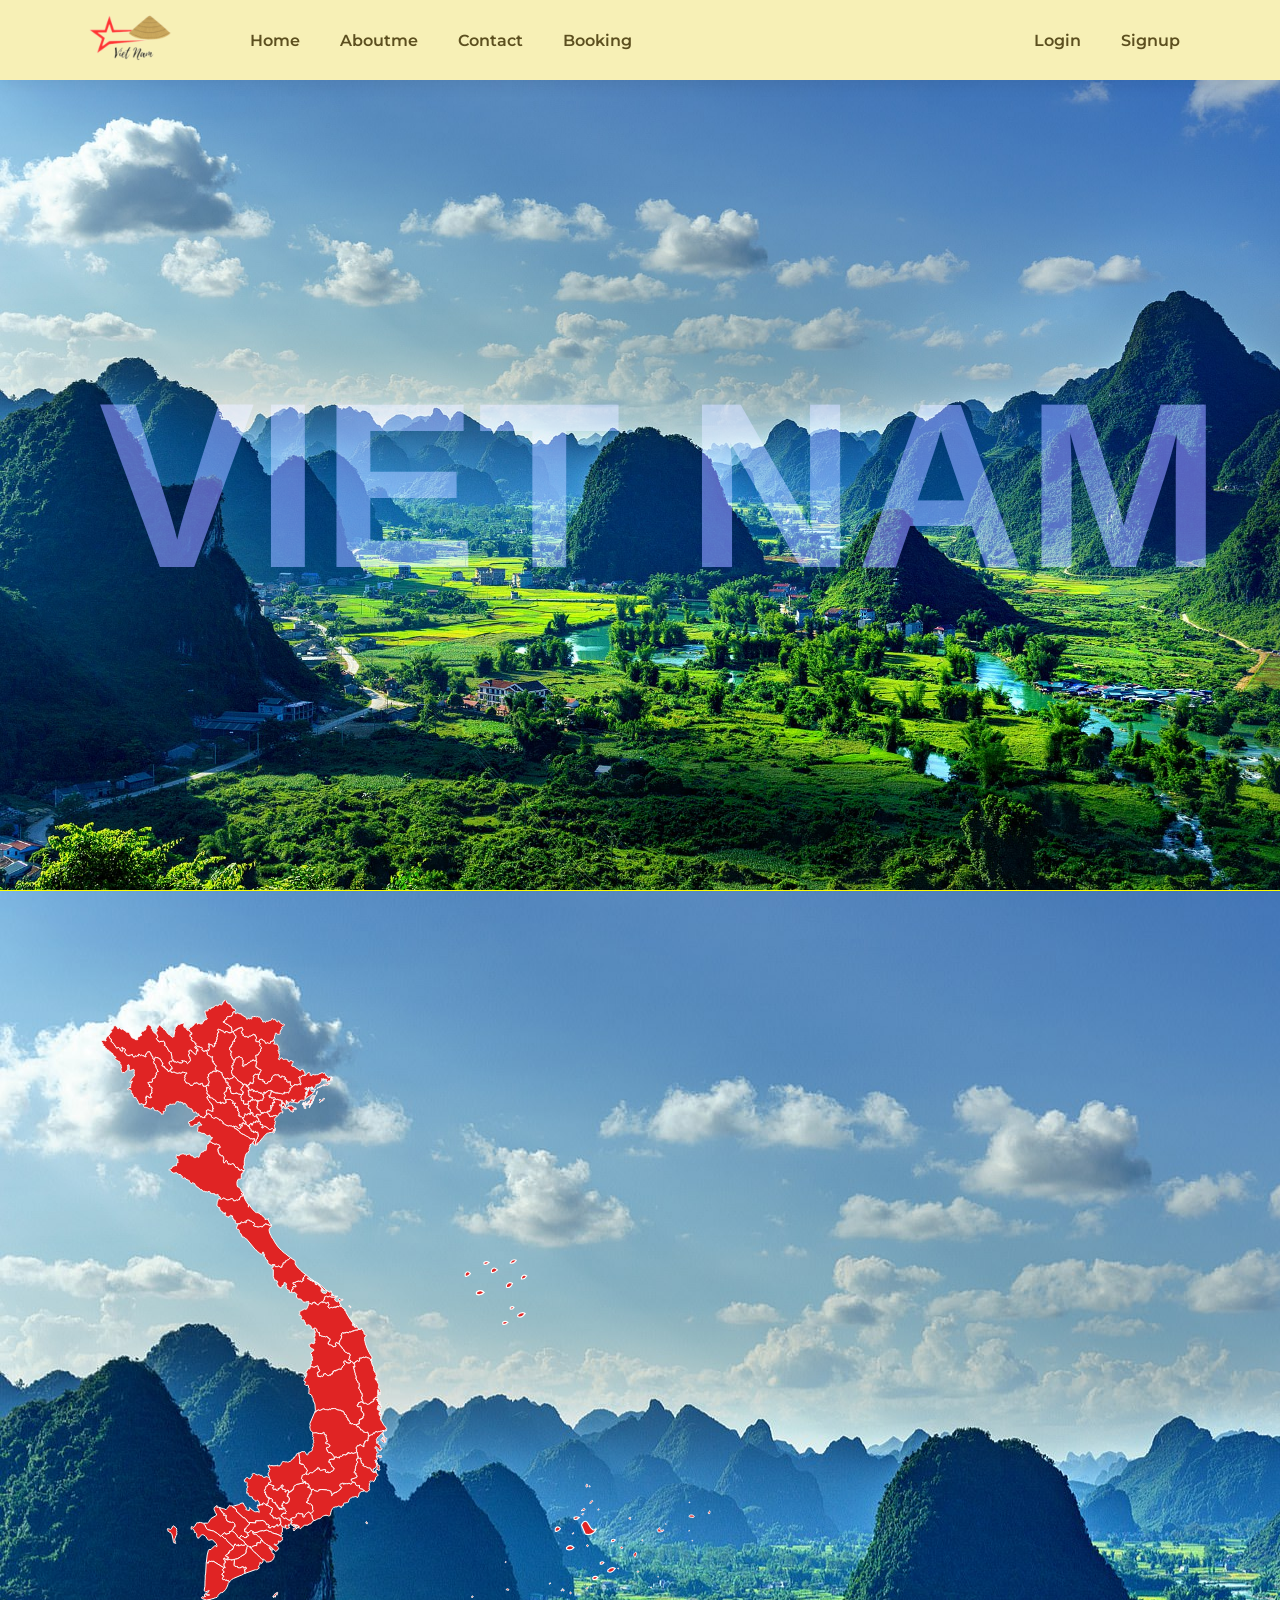
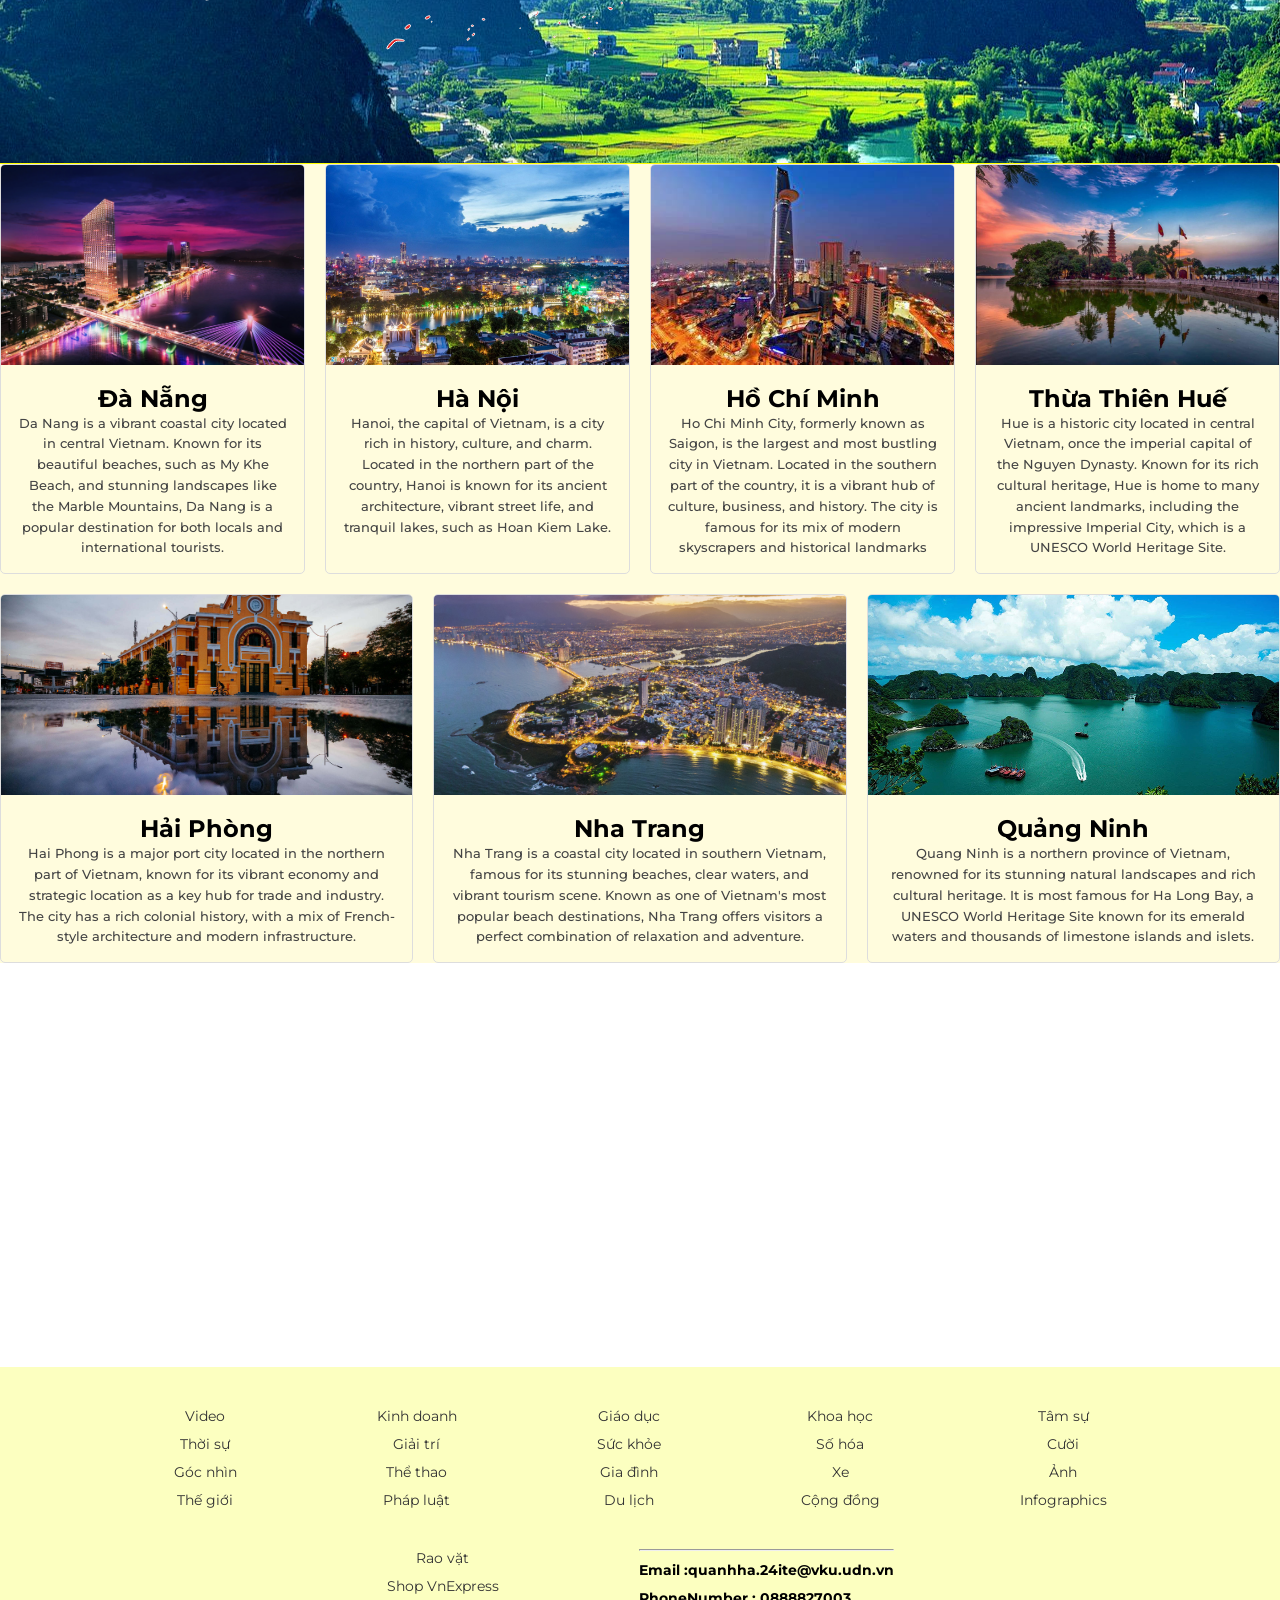
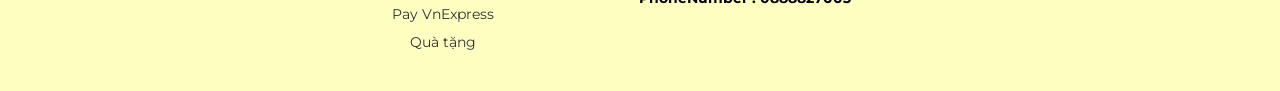
==== commit b6ba3686: "Update index.html" ====
--- a/index.html
+++ b/index.html
@@ -20,8 +20,8 @@
             <li><a href="#">Booking</a></li>
         </ul>
         <ul class="navbar-right">
-            <li><a href="#">Login</a></li>
-            <li><a href="#">Signup</a></li>
+            <li><a href="signin.html">Login</a></li>
+            <li><a href="signin.html">Signup</a></li>
         </ul>
     </nav>
 </section>
@@ -33,7 +33,7 @@
     </section>
     <hr style="height: 1px; border: 0 ;background-color: yellow;">
     <!-- Main -->
-    <div class="container-map">
+    <div id="map-container" style="position: relative;" class="container-map">
         <svg  id="vietnam-map" xmlns:mapsvg="http://mapsvg.com" xmlns:dc="http://purl.org/dc/elements/1.1/" xmlns:cc="http://creativecommons.org/ns#" xmlns:rdf="http://www.w3.org/1999/02/22-rdf-syntax-ns#" xmlns:svg="http://www.w3.org/2000/svg" xmlns="http://www.w3.org/2000/svg" version="1.1" mapsvg:geoViewBox="102.143498 23.393563 117.837060 7.184859" preserveAspectRatio="xMidYMid meet" viewBox="0 0 811.57281 871.66412" style="width: 811.573px; transform: scale(0.750289);">                            
         <path style="fill: rgb(151, 144, 238); stroke: rgb(255, 255, 255); stroke-width: 1.33263px;" d="m 647.31895,645.44927 c -0.0998,-0.015 -0.20722,-0.006 -0.32031,0.0312 -0.76109,0.25065 -1.19161,2.25419 -0.73828,3.43555 0.4647,1.21098 1.36193,0.90972 1.73633,-0.58203 0.36878,-1.46935 0.0211,-2.77963 -0.67774,-2.88477 z m 3.60742,2.13867 c -0.14765,0.007 -0.32452,0.0712 -0.52539,0.19531 -0.43439,0.26849 -0.40627,0.61426 0.0996,1.22461 0.63497,0.76608 0.7232,0.75805 0.88867,-0.0898 0.11309,-0.57948 0.0655,-0.98691 -0.10937,-1.1875 -0.0874,-0.10029 -0.20586,-0.1498 -0.35352,-0.14258 z m 3.23633,19.61914 c -0.076,0.014 -0.15502,0.0428 -0.24023,0.0879 -0.34084,0.18035 -0.77128,0.61764 -1.40625,1.3711 -0.87096,1.0335 -1.58203,2.07148 -1.58203,2.30664 0,0.94511 1.51342,0.33433 2.98828,-1.20508 1.26175,-1.31698 1.42987,-1.76199 0.87109,-2.30664 -0.20821,-0.20295 -0.403,-0.296 -0.63086,-0.25391 z m 129.74219,2.02149 c -0.2985,0 -0.54297,0.24446 -0.54297,0.54297 0,0.29851 0.24447,0.54296 0.54297,0.54296 0.29851,0 0.54297,-0.24445 0.54297,-0.54296 0,-0.29851 -0.24446,-0.54297 -0.54297,-0.54297 z m -140.12305,8.72656 c -0.12325,-0.0107 -0.25696,3e-4 -0.40234,0.0332 -0.58152,0.13161 -1.33865,0.61079 -2.26172,1.43555 l -1.69336,1.51172 2.36328,-0.22071 c 2.45641,-0.23014 3.27259,-0.83454 2.79688,-2.07421 -0.16308,-0.42499 -0.43299,-0.65339 -0.80274,-0.68555 z m 18.82031,0.5 c -0.46793,0 -0.81445,0.49023 -0.81445,1.15234 0,0.96241 0.1343,1.04105 0.81445,0.47657 0.44777,-0.37161 0.81446,-0.8904 0.81446,-1.15235 0,-0.26196 -0.36668,-0.47656 -0.81446,-0.47656 z m 148.61719,2.71289 c -0.79305,0 -2.34961,1.85437 -2.34961,2.79883 0,1.2457 1.91752,1.36029 2.38477,0.14258 0.44074,-1.14798 0.419,-2.94141 -0.0352,-2.94141 z m -168.89062,3.23242 c -0.51982,-0.025 -1.33817,0.42013 -1.70703,1.10938 -0.44611,0.83355 -0.41391,1.08593 0.14257,1.08593 0.79773,0 2.02735,-1.05288 2.02735,-1.73632 0,-0.22041 -0.10015,-0.35565 -0.25977,-0.41797 -0.0598,-0.0234 -0.12886,-0.0375 -0.20312,-0.041 z m 143.73242,2.20313 c -1.31178,0.0921 -2.47462,0.59498 -2.5957,1.44531 -0.13286,0.93301 0.15157,1.23114 1.35547,1.41211 4.89413,0.73563 6.49502,0.11214 4.72851,-1.83984 -0.7163,-0.79151 -2.1765,-1.10973 -3.48828,-1.01758 z m -81.5332,3.25781 c -1.57692,-0.009 -1.96115,0.9334 -0.83985,2.05469 0.7684,0.7684 2.0625,0.86344 2.0625,0.15234 0,-0.27363 -0.30655,-0.62007 -0.67968,-0.77148 -0.51057,-0.20716 -0.47593,-0.4183 0.13671,-0.85157 0.65612,-0.464 0.52314,-0.57728 -0.67968,-0.58398 z m 47.6875,8.31836 c -0.19469,-0.033 -0.33204,0.0871 -0.33203,0.32422 -10e-6,0.31613 0.24445,0.57617 0.54296,0.57617 0.2985,0 0.54102,-0.10861 0.54102,-0.24024 0,-0.13164 -0.24252,-0.38972 -0.54102,-0.57421 -0.0746,-0.0461 -0.14604,-0.0749 -0.21093,-0.0859 z m -7.86133,5.2832 c -0.33275,-0.0855 -0.91217,0.25789 -1.69727,1.04297 -1.07065,1.07068 -1.47201,3.76986 -0.67969,4.57617 0.66752,0.67926 5.3932,0.003 6.90626,-0.98828 1.94727,-1.27591 1.26791,-1.94149 -1.375,-1.34765 -2.76017,0.62014 -3.38043,0.2507 -2.94141,-1.74805 0.20518,-0.93412 0.11986,-1.44965 -0.21289,-1.53516 z m -93.00196,2.27539 c -0.35006,0.0516 -0.73319,0.43834 -0.86523,1.11914 -0.10387,0.53555 0.17233,0.90625 0.67773,0.90625 0.50347,0 0.85352,-0.4642 0.85352,-1.13086 0,-0.66134 -0.31593,-0.94613 -0.66602,-0.89453 z m 132.15821,1.44141 c -0.21639,-0.0224 -0.48998,0.25312 -0.60938,0.61133 -0.11941,0.35819 0.0754,0.55299 0.4336,0.43359 0.69964,-0.23322 0.82473,-0.97782 0.17578,-1.04492 z m -153.9668,2.99609 c -0.16512,-0.0295 -0.4383,0.0733 -0.86328,0.30078 -0.59702,0.31951 -1.08398,0.81747 -1.08398,1.10547 0,0.61297 0.15967,0.63574 1.3125,0.19336 0.47218,-0.18119 0.85742,-0.67719 0.85742,-1.10351 0,-0.30348 -0.0575,-0.46655 -0.22266,-0.4961 z m 91.26172,9.11524 c -0.24791,0.0841 -0.40234,0.43043 -0.40234,0.95508 0,0.69952 0.2761,1.08374 0.67968,0.94921 0.37314,-0.12438 0.67774,-0.55121 0.67774,-0.94921 0,-0.39801 -0.3046,-0.82484 -0.67774,-0.94922 -0.10089,-0.0336 -0.1947,-0.0339 -0.27734,-0.006 z m 66.89844,0.95508 c -0.29851,-10e-6 -0.54297,0.24445 -0.54297,0.54296 0,0.29851 0.24446,0.54297 0.54297,0.54297 0.2985,0 0.54297,-0.24446 0.54297,-0.54297 0,-0.29851 -0.24447,-0.54297 -0.54297,-0.54296 z m -139.95899,6.0625 c -0.25979,0.0279 -0.51201,0.13506 -0.71875,0.34179 -0.31803,0.31808 -0.42431,0.97887 -0.23633,1.46875 0.4345,1.13228 2.17347,0.83134 2.41407,-0.41797 0.162,-0.84117 -0.6796,-1.47628 -1.45899,-1.39257 z m 45.68164,2.73437 c -1.42041,-0.11381 -2.11808,0.73366 -1.24218,1.78906 0.9042,1.08951 2.91391,0.84024 3.14843,-0.39062 0.11951,-0.62704 -0.29033,-1.04672 -1.25586,-1.28907 -0.22994,-0.0577 -0.44747,-0.0931 -0.65039,-0.10937 z m 18.90625,7.22461 c -0.0705,-0.002 -0.14386,0.005 -0.2207,0.0215 -0.4098,0.0883 -0.90608,0.44997 -1.45703,1.15039 -1.24547,1.58338 -1.33253,2.21954 -0.57617,4.20899 0.72537,1.9078 1.54853,1.74493 2.48242,-0.49024 1.14922,-2.75046 0.82896,-4.85644 -0.22852,-4.89062 z m -173.28711,12.33984 c -0.33402,0.0477 -0.70922,0.34057 -0.87695,0.84375 -0.11816,0.35447 0.1719,0.64453 0.64453,0.64453 0.47264,0 0.85938,-0.38673 0.85938,-0.85937 0,-0.47922 -0.29293,-0.67663 -0.62696,-0.62891 z m 149.87891,8.54492 c -0.29851,0 -0.54297,0.3667 -0.54297,0.81446 0,0.44775 0.24446,0.8125 0.54297,0.8125 0.2985,0 0.54297,-0.36475 0.54297,-0.8125 0,-0.44776 -0.24447,-0.81445 -0.54297,-0.81446 z m 26.25391,4.10352 c -0.25022,0.0174 -0.50373,0.0896 -0.72852,0.22852 -0.38434,0.23751 -0.52195,0.71604 -0.30664,1.06445 0.46914,0.75909 2.01818,0.55204 2.30469,-0.30859 0.13248,-0.39793 -0.1427,-0.72585 -0.5625,-0.88477 -0.2099,-0.0795 -0.45682,-0.11697 -0.70703,-0.0996 z m 26.93554,7.29492 c -0.29851,0 -0.54297,0.24252 -0.54296,0.54102 0,0.29851 0.24445,0.54297 0.54296,0.54297 0.2985,0 0.54297,-0.24446 0.54297,-0.54297 0,-0.2985 -0.24447,-0.54102 -0.54297,-0.54102 z m -143.0625,8.73438 c -0.1638,0.006 -0.4025,0.0316 -0.7207,0.0684 -0.72289,0.0834 -1.41423,0.45694 -1.53711,0.83008 -0.30403,0.92318 0.52116,0.85277 1.79688,-0.15235 0.51011,-0.40191 0.76409,-0.60783 0.73047,-0.69531 -0.0168,-0.0437 -0.10573,-0.0569 -0.26954,-0.0508 z m 133.875,5.45312 c -0.15689,-0.004 -0.34607,0.0488 -0.55468,0.17774 -0.32319,0.19977 -0.43394,0.61212 -0.2461,0.91601 0.22909,0.37075 0.53209,0.3605 0.92188,-0.0293 0.3483,-0.3483 0.38816,-0.69923 0.23633,-0.89844 -0.0759,-0.0996 -0.20053,-0.16162 -0.35743,-0.16602 z m -85.27343,0.49219 c -0.59607,0.0724 -1.2741,0.44308 -1.60352,1.05859 -0.45708,0.85404 -0.4136,1.08594 0.20703,1.08594 1.38179,0 2.50586,-0.63578 2.50586,-1.41601 0,-0.57553 -0.51331,-0.80088 -1.10937,-0.72852 z m -33.1836,1.65625 c -0.0714,-10e-4 -0.12144,0.0159 -0.15234,0.0547 -0.12361,0.15511 0.0686,0.64 0.52344,1.51953 0.46309,0.89552 1.08025,1.62695 1.37109,1.62695 0.95987,0 0.55113,-2.12036 -0.51953,-2.69336 -0.60764,-0.32519 -1.00845,-0.50381 -1.22266,-0.50781 z m -73.52148,0.11914 c -0.34436,-0.009 -0.63819,0.0581 -0.8086,0.22852 -0.32412,0.3241 -0.42515,0.85321 -0.22461,1.17773 0.46209,0.74773 3.55665,0.78017 3.55665,0.0371 0,-0.69759 -1.49035,-1.4155 -2.52344,-1.44336 z m 72.2832,1.45508 c -0.48567,0 -0.67663,0.3166 -0.48633,0.8125 0.17182,0.44776 0.53226,0.81445 0.79883,0.81445 0.26657,0 0.48438,-0.36669 0.48438,-0.81445 0,-0.44776 -0.35849,-0.8125 -0.79688,-0.8125 z m 12.16016,2.82617 c -0.64855,0.0203 -1.20841,0.8659 -0.86914,1.75 0.17952,0.46783 0.5851,0.84961 0.90234,0.84961 0.87914,0 1.30997,-1.61972 0.61523,-2.31445 -0.20549,-0.2055 -0.43225,-0.29192 -0.64843,-0.28516 z m -130.76563,5.31445 c -0.72365,0 -1.08593,0.36229 -1.08594,1.08594 0,1.19518 0.0673,1.23371 1.3125,0.75586 1.22988,-0.47194 1.06147,-1.8418 -0.22656,-1.8418 z m 198.93946,8.14063 c -0.99028,0 -1.43546,1.35947 -0.68946,2.10547 0.83424,0.8342 1.30064,0.76429 1.69141,-0.25391 0.40375,-1.05223 -0.0278,-1.85156 -1.00195,-1.85156 z m -16.89649,6.74414 c -0.82861,-0.0571 -1.33605,0.13292 -1.50391,0.57031 -0.22343,0.58228 0.23301,1.19973 1.42383,1.92578 1.8705,1.14048 2.51952,1.26385 3.87891,0.74219 1.25362,-0.48105 1.05,-1.79629 -0.36133,-2.32812 -1.45787,-0.54935 -2.60889,-0.85309 -3.4375,-0.91016 z m -94.93359,5.04297 c -0.2985,-0.0653 -0.62855,0.48434 -0.73242,1.2207 -0.10387,0.73636 -0.65294,1.92858 -1.22071,2.65039 -0.56777,0.7218 -1.0332,1.66724 -1.0332,2.09961 0,1.23053 1.23682,0.51927 2.60351,-1.49805 1.22994,-1.81548 1.4378,-4.24171 0.38282,-4.47265 z m 68.65625,3.95312 c -0.29851,0 -0.54297,0.24446 -0.54297,0.54297 0,0.2985 0.24446,0.54102 0.54297,0.54102 0.29851,0 0.54297,-0.24252 0.54297,-0.54102 0,-0.29851 -0.24446,-0.54297 -0.54297,-0.54297 z m -213.43555,2.44336 c -0.53073,0.0507 -1.25787,0.29415 -2.22656,0.72266 -2.61951,1.15874 -3.31217,1.91143 -2.85547,3.10156 0.7109,1.85258 6.30664,-0.30338 6.30664,-2.42969 0,-0.82296 -0.21784,-1.27566 -0.75781,-1.38086 -0.135,-0.0263 -0.28989,-0.0306 -0.4668,-0.0137 z m 207.42969,0.8125 c -1.38159,0 -3.2207,0.93986 -3.22071,1.64649 l 0,0.002 c 10e-6,0.66976 1.1778,0.66569 2.94922,-0.008 1.67119,-0.63538 1.83779,-1.64063 0.27149,-1.64063 z m 10.89062,0 c -0.29851,0 -0.54297,0.38033 -0.54297,0.84571 0,0.4654 0.24446,0.6962 0.54297,0.51171 0.29851,-0.18449 0.54297,-0.56676 0.54297,-0.84765 0,-0.28089 -0.24446,-0.50977 -0.54297,-0.50977 z m -146.75195,2.77149 c -0.70079,0.0273 -0.87305,0.28442 -0.87305,0.95312 0,0.59404 0.42683,1.19436 0.94922,1.33399 1.68736,0.45102 2.57813,0.10671 2.57813,-0.9961 0,-0.81954 -0.42273,-1.11875 -1.76368,-1.24804 -0.36402,-0.0351 -0.65702,-0.0521 -0.89062,-0.043 z M 440.3502,828.252 c -0.29851,0 -0.54101,0.38034 -0.54101,0.84571 0,0.46541 0.2425,0.69424 0.54101,0.50976 0.29851,-0.18449 0.54297,-0.56481 0.54297,-0.8457 0,-0.28089 -0.24446,-0.50977 -0.54297,-0.50977 z m 169.82227,0.54102 c -0.71671,0 -1.21336,1.45475 -0.83399,2.44336 0.40368,1.052 3.06055,1.08592 3.06055,0.0391 0,-0.87818 -1.4384,-2.48242 -2.22656,-2.48242 z m 50.18164,0.57031 c -0.39566,0.0712 -0.73633,0.44155 -0.73633,1.0586 0,0.59702 0.32466,1.08593 0.72266,1.08593 1.02087,0 1.42068,-0.52253 1.08007,-1.41015 -0.2215,-0.57722 -0.67075,-0.80553 -1.0664,-0.73438 z m -249.61524,3.33594 c -0.77907,0.0168 -1.84776,0.42168 -3.08398,1.26172 -2.2956,1.5599 -3.26795,3.05323 -2.79297,4.29101 0.72454,1.88809 5.60642,-0.004 6.80664,-2.63867 0.6902,-1.51482 0.51188,-2.488 -0.25195,-2.80273 -0.19096,-0.0787 -0.41804,-0.11692 -0.67774,-0.11133 z m 83.54883,0.56055 c -0.79369,0.005 -1.29101,0.46078 -1.29101,1.26562 0,0.50715 0.57306,0.78125 1.6289,0.78125 1.87585,0 2.26537,-1.35301 0.54688,-1.89844 -0.32312,-0.10255 -0.6202,-0.1501 -0.88477,-0.14843 z m 64.14063,3.67578 c -0.13164,0 -0.38974,0.24446 -0.57422,0.54297 -0.18449,0.2985 -0.0778,0.54101 0.23828,0.54101 0.31613,0 0.57617,-0.24251 0.57617,-0.54101 0,-0.29851 -0.1086,-0.54297 -0.24023,-0.54297 z m -68.03321,0.60156 c -0.0908,-0.008 -0.19163,0.011 -0.29687,0.0527 -0.63146,0.25027 -1.44336,1.30464 -1.44336,2.125 0,1.51986 1.55496,1.2309 1.95508,-0.36328 0.19083,-0.76016 0.20132,-1.52718 0.0234,-1.70507 -0.0668,-0.0668 -0.14752,-0.1015 -0.23829,-0.10938 z m 6.30469,6.64258 c -0.0982,0.006 -0.1984,0.0224 -0.30078,0.0488 -1.22855,0.31701 -2.65524,2.03151 -2.01562,3.0664 0.56558,0.91514 1.83856,0.5034 2.75195,-0.89062 0.62886,-0.95975 0.7335,-1.55751 0.34179,-1.94922 -0.21141,-0.21142 -0.4826,-0.2926 -0.77734,-0.27539 z m 107.33203,4.15234 c -0.91207,0 -1.40234,0.2974 -1.40234,0.85157 0,0.5657 0.39694,0.79486 1.17969,0.67968 1.73757,-0.25567 1.9229,-1.53125 0.22265,-1.53125 z m 45.79883,1.75977 c -0.64343,0.0184 -1.24565,0.77049 -0.82617,1.44922 0.20056,0.32452 0.58048,0.58984 0.84375,0.58984 0.83831,0 1.22978,-1.15692 0.60351,-1.7832 -0.18717,-0.18718 -0.40661,-0.262 -0.62109,-0.25586 z m -160.07031,0.41211 c -1.01486,0 -2.19141,1.43675 -2.19141,2.67773 0,1.0192 1.53902,0.61761 2.41211,-0.6289 1.11515,-1.5921 1.06646,-2.04883 -0.2207,-2.04883 z m -95.10352,1.53125 c -0.78548,-0.01 -1.59862,-6e-5 -2.42969,0.0312 -2.94872,0.11109 -11.57617,9.01077 -11.57617,11.9414 0,2.68604 3.09479,0.80373 7.0293,-4.27734 3.14419,-4.06043 5.26546,-5.11435 10.06641,-5 2.08954,0.0498 4.26128,0.15688 4.82617,0.23828 0.56488,0.0814 1.13648,-0.16168 1.26953,-0.53906 0.46155,-1.30918 -3.68714,-2.32797 -9.18555,-2.39453 z m 270.38867,2.81054 c -1.08126,0 -1.41268,0.57755 -0.7246,1.26563 0.66102,0.66101 1.80859,0.3751 1.80859,-0.45117 0,-0.45228 -0.48095,-0.81446 -1.08399,-0.81446 z m -7.07617,14.70118 c -0.17704,0.0285 -0.34366,0.19402 -0.53711,0.5 -0.2815,0.44526 -0.51553,0.99291 -0.51953,1.21679 -0.0128,0.6269 1.50904,0.48123 1.91992,-0.18359 0.20057,-0.32452 0.0829,-0.87217 -0.26171,-1.2168 -0.23682,-0.23681 -0.42453,-0.34486 -0.60157,-0.3164 z" id="VN-PG" title="Spratly Islands" class="[object SVGAnimatedString] mapsvg-region" data-stroke-width="1"></path>
         <path id="VN-01" title="Lai Châu" d="m 62.05,32.98 1.76,0.42 1.04,1 1.11,0.33 0.23,0.67 1.03,0.14 0.38,1.17 -0.86,0.35 -0.11,1.07 1.83,2.05 -0.25,0.96 0.44,0.4 0.03,0.33 0.87,0.68 0.36,0.93 1,0.22 -0.03,0.55 0.93,0.63 0.31,-0.04 0,0 0.27,0.54 1.07,-0.08 0.9,0.44 -0.27,0.59 0.74,1.97 0.61,0.27 -0.7,1.96 -0.7,0.44 -0.62,0.89 0.88,1.2 0.82,0.68 0.12,0.45 0.73,0.22 0.08,0.9 1.23,0.69 0.87,-0.42 2.57,-0.25 0.33,0.14 1.37,-0.53 1.02,0.43 0.93,0.92 0.07,2 0.67,0.34 -0.1,0.39 0.22,0.2 -0.65,0.36 0.12,0.44 -0.52,0.7 0.58,0.18 0.07,0.39 0.89,0.21 1.84,1.73 0.06,0.43 0.61,0.72 0.09,1.22 0.48,0.32 0.31,0.75 0.76,0.39 0,0.54 -0.33,0.34 0.15,0.31 1.18,0.37 1.18,1.44 1.31,0.34 -0.12,1 0.43,0.79 -0.34,1.39 0.75,1.04 0.21,0.75 -0.18,1.31 0.63,0.75 -0.43,0.7 1.4,1.8 0,0 -0.75,0.42 -0.47,0.75 -0.07,0.57 -0.91,0.99 -0.73,-0.31 -0.49,-0.5 -0.68,0.6 -0.66,0.03 -0.4,0.77 0.16,2.32 1.57,1.51 -0.07,0.53 1.38,1.03 0.43,0.7 -0.05,0.51 0.86,1.05 -0.24,0.75 -0.61,0.11 0.12,0.72 -0.27,-0.15 -0.56,0.26 -0.31,-0.2 -0.87,0.15 0.15,0.67 -0.37,0.68 0.53,0.39 0.11,0.53 0,0 -0.89,0.33 -0.81,-0.39 -0.44,-0.42 -0.15,1.27 -1.32,-0.28 -0.27,-0.51 -0.52,-0.29 -0.24,-2.08 -0.37,0.46 -0.71,-0.3 -0.31,0.17 -0.91,-1.43 -0.36,0 -0.22,-0.87 -1.23,0.01 -0.08,-0.47 0.31,-1.17 -1.47,-0.13 -0.34,0.24 -0.68,-0.82 -0.79,-0.25 -0.01,-0.7 0.47,-0.21 0.89,-2.04 -0.34,-0.08 -0.05,-0.27 -0.49,0 0.04,-1.03 -1.17,-0.99 0.28,-1.03 -1.22,-0.59 -0.28,-1.47 -0.44,-0.69 -1.14,-0.04 -0.91,-0.68 -0.29,-0.56 -2.7,-0.59 -0.53,-0.38 -1,0.28 -0.67,0.76 0.09,1.01 -0.23,0.44 -0.47,0.26 -0.2,0.54 0,0 -1.21,-0.6 -0.4,-0.85 -0.66,-0.72 0.05,-0.35 0,0 0.73,-0.61 0,0 -0.72,-1.54 -0.49,-0.23 -0.43,0.17 -0.25,-0.58 -0.46,-0.38 -0.85,-3.15 -0.73,-0.77 0.01,-0.72 -0.19,-0.12 -2.92,0.17 -0.67,0.56 -0.14,0.57 -0.53,0.44 0.07,0.64 -1.08,0.32 -0.15,1.24 -0.55,0.65 0.1,0.46 0.83,0.98 -0.03,0.38 -0.39,0.24 -2.07,-0.59 -1.6,-1.13 -0.79,0.09 -1.38,-0.64 -0.99,0.21 -0.08,0.32 -0.28,0.07 -0.92,-0.82 -0.25,-0.69 -0.99,-0.4 -0.71,1.72 0.34,0.26 -0.05,0.48 -1.64,-0.32 -0.94,0.77 -0.49,-0.02 -0.68,-0.39 -0.57,0.32 -0.53,-0.1 -0.23,0.85 -0.51,0.59 -0.96,-0.26 -0.3,-0.36 0.14,-0.23 -0.21,-0.47 -0.86,-0.88 -0.72,-0.19 -0.08,-0.42 0.38,-0.52 -0.11,-0.53 -1.12,0.27 -1.26,0.88 -0.54,-0.32 -0.55,0.14 -0.38,1 -0.47,-0.35 -1.61,0.04 -0.53,-0.47 -1.72,-0.72 -0.1,-0.19 0.28,-0.56 -0.64,-0.88 -0.24,0.04 -0.93,-0.79 -0.31,-0.81 0.17,-0.42 -0.16,-1 0.48,-0.4 0.34,-1.73 -1.43,-1.69 -0.92,-0.04 -0.87,-0.42 -0.8,-0.87 -0.7,0.49 1.27,0.93 0.53,1.58 -0.09,0.56 -0.34,0.29 -0.61,1.42 -1.21,-0.46 0,0 -0.55,0.05 0,0 -0.39,-0.67 -0.42,-0.13 -0.49,-0.53 0.01,-2 -0.8,-0.29 -1.36,-1.16 -0.8,0.05 -0.51,0.91 -0.53,0.05 -0.96,-0.56 -0.52,-0.43 -0.29,-1.06 -0.94,-0.99 -0.91,-1.7 -0.89,-0.83 0.05,-0.41 -0.42,-0.61 -1.17,-0.56 -0.21,-0.82 -0.64,-0.15 -1.22,-1.24 0.27,-0.75 0.33,0.27 -0.08,-0.79 -0.28,-0.46 0.12,-1.06 -0.35,-0.45 -1.22,-0.4 -0.23,-0.82 -0.55,-0.04 0.01,-0.83 -0.47,-0.82 0.19,-0.48 -0.65,-0.36 -0.4,-0.55 -0.04,-0.77 0,0 1.44,-0.47 -0.44,-1.24 1.36,-0.31 1.51,-2.09 0.88,-0.26 -0.15,-0.35 -0.63,-0.11 -0.85,-1.49 -0.07,-0.74 0.57,-0.31 0.75,0.29 1.36,-0.94 0.44,-1.29 0.65,-0.44 -0.29,-0.56 0.05,-0.58 0.32,-0.52 0.48,-0.44 0.53,0 0.2,-0.52 0.93,-0.04 0.59,0.16 1.42,1.2 0.69,1.18 0.62,0.5 0.28,1.18 0.81,-0.14 0.18,-0.92 0.63,-0.53 0.32,-0.01 2.55,2.39 1.62,-0.66 1.03,0.45 0.2,0.74 0.73,0.1 0.61,0.69 0.79,-0.05 0.71,1.13 0.92,0.66 0.3,0.52 1.47,0.22 0.45,-0.26 1.03,0.41 0.92,0.47 0.13,0.51 0.73,0.63 -0.32,0.8 0.54,0.45 0.69,1.3 0.66,1.15 0.13,0.8 0.53,0.16 0.94,1.24 0.52,0.19 0.78,0.23 1.19,-0.07 0.47,0.99 1.75,0.98 1.2,-0.15 0.99,-0.03 0.41,-0.28 -0.07,-0.96 -0.41,-0.4 0.05,-0.78 0.4,-0.91 0.95,-0.51 1.06,-0.15 1.07,-1.23 0.49,-0.14 0.41,0.26 1.31,-0.99 -1.23,-2.02 0.6,-1.52 0.34,-0.56 0.37,-0.56 0.55,-0.54 0.73,0.23 1,-0.09 0.58,-1.01 0.69,-0.41 0.54,0.14 0.92,-0.48 0.1,-1.19 0.35,-0.58 -0.17,-1.4 1.22,-1.51 0.47,-1.07 0.13,-2.04 0.92,0.61 z" class="[object SVGAnimatedString] mapsvg-region" data-stroke-width="1" style="fill: rgb(151, 144, 238); stroke: rgb(255, 255, 255); stroke-width: 1.33263px;"></path>
@@ -131,6 +131,7 @@
     <div id="province-info" style="display:none; position:absolute; z-index:1000;"></div>
 </div>
     <hr style="height: 1px; border: 0 ;background-color: yellow;">
+
     <!-- Feature -->
     <section id="feature">
         <ul class="container">
@@ -278,44 +279,64 @@
             <li></li>
         </ul>
     </div>
-    <script>
+
+
+
+<script>
 // Dữ liệu mẫu cho các tỉnh
 const provinceData = {
     hanoi: {
         name: "Hà Nội",
         image: "image/hanoi.jpg",
-        tourism: "Hà Nội nổi tiếng với Hồ Gươm, Văn Miếu, phố cổ, ẩm thực đặc sắc.",
-        history: "Là thủ đô ngàn năm văn hiến, trung tâm chính trị, văn hóa của Việt Nam."
+        tourism: "Nổi bật với Hồ Gươm, Văn Miếu, phố cổ, ẩm thực đặc sắc.",
+        history: "Thủ đô ngàn năm văn hiến, trung tâm chính trị – văn hóa.",
+        food: "Phở, bún chả, chả cá Lã Vọng, bánh cuốn Thanh Trì"
     },
-    // Thêm các tỉnh khác ở đây...
+    // Thêm dữ liệu cho các tỉnh khác
 };
 
 const infoBox = document.getElementById('province-info');
 const svg = document.getElementById('vietnam-map');
 
-svg.addEventListener('mousemove', function(e) {
-    // Để tooltip theo chuột
-    infoBox.style.left = (e.pageX + 200) + 'px';
-    infoBox.style.top = (e.pageY + 20) + 'px';
-});
-
-svg.querySelectorAll('path[data-province]').forEach(function(path) {
-    path.addEventListener('mouseenter', function(e) {
-        const province = path.getAttribute('data-province');
-        const data = provinceData[province];
-        if (data) {
-            infoBox.innerHTML = `
-                <img src="${data.image}" alt="${data.name}">
-                <h4>${data.name}</h4>
-                <p><b>Du lịch:</b> ${data.tourism}</p>
-                <p><b>Lịch sử:</b> ${data.history}</p>
-            `;
-            infoBox.style.display = 'block';
-        }
+// Lấy tất cả các path có gắn data-province
+const paths = svg.querySelectorAll('path[data-province]');
+
+
+paths.forEach(path => {
+    path.addEventListener('mouseenter', function () {
+        const provinceId = path.getAttribute('data-province').toLowerCase();
+        const data = provinceData[provinceId];
+        if (!data) return;
+
+        // Cập nhật nội dung infoBox
+        infoBox.innerHTML = `
+            <button class="close-btn">×</button>
+            <div class="info-content" style="display:flex; gap:10px;">
+                <div class="image"><img src="${data.image}" alt="${data.name}" width="100"></div>
+                <div class="text">
+                    <h4>${data.name}</h4>
+                    <p><b>Du lịch:</b> ${data.tourism}</p>
+                    <p><b>Lịch sử:</b> ${data.history}</p>
+                    <p><b>Ẩm thực:</b> ${data.food || "Đang cập nhật..."}</p>
+                </div>
+            </div>
+        `;
+
+        // Lấy vị trí bản đồ (svg)
+        const svgRect = svg.getBoundingClientRect();
+
+        // Đặt vị trí infoBox cố định bên phải bản đồ
+        infoBox.style.left = `${svgRect.right -200}px`;
+        infoBox.style.top = `${svgRect.top + 120}px`;
+        infoBox.style.display = 'block';
+
+        // Thêm sự kiện cho nút đóng
+        infoBox.querySelector('.close-btn').addEventListener('click', () => {
+            infoBox.style.display = 'none';
+        });
     });
-    path.addEventListener('mouseleave', function(e) {
-        infoBox.style.display = 'none';
-    });
+
+    // Không cần xử lý mouseleave nếu muốn giữ infoBox lại
 });
 </script>
 </body>
--- a/style.css
+++ b/style.css
@@ -6,45 +6,10 @@
     font-family: 'Montserrat', sans-serif;
 }
 
-h1{
-    font-size: 50px;
-    line-height: 64px;
-    color: #222;
-}
-h2{
-    font-size: 46px;
-    line-height: 64px;
-    color: #222;
-}
-h4{
-    font-size: 30px;
-    color: #222;
-}
-h6{
-    font-weight: 700;
-    font-size: 12px;
-}
-p{
-    font-size: 12px;
-    color: #465b52;
-}
-.section-p1{
-    padding: 40px 80px;
-}
-.section-m1{
-    margin: 40px 0;
-}
-button.normal{
-    font-size: 14px;
-    font-weight: 600;
-    padding: 15px 30px;
-    color: #000;
-    background-color: white;
-    border-radius: 4px;
-    cursor: pointer;
-    border: none;
-    transition: 0.2s;
-}
+html{
+    scroll-behavior: smooth;
+}
+
 body{
     width: 100%;
     
@@ -63,12 +28,37 @@
     top: 0;
     height: 80px;
 }
-#navbar{
-    display: flex;
-    align-items: center;
-    justify-content: center;
-    margin-right: 400px;
-    
+#navbar {
+    display: flex;
+    align-items: center;
+    justify-content: space-between;
+    width: 100%;
+    margin-right: 0; /* bỏ margin cũ nếu có */
+}
+
+#navbar ul {
+    display: flex;
+    align-items: center;
+    list-style: none;
+    padding: 0;
+    margin: 0;
+}
+
+#navbar .navbar-left {
+    margin: 0 50px;
+    justify-content: flex-start;
+    flex: 1;
+}
+
+#navbar .navbar-right {
+    justify-content: flex-end;
+    flex: 1;
+}
+
+#navbar .navbar-left li,
+#navbar .navbar-right li {
+    padding: 0 20px;
+    position: relative;
 }
 
 #navbar li{
@@ -126,15 +116,50 @@
 }
 
 /* Main */
+.container-map {
+    background-image: url(image/Canh-dep-nhu-mo-thien-nhien-Viet-Nam-Cao-Bang.jpg);
+    display: flex;
+    justify-content: flex-start; /* Đẩy sát phải */
+    width: 100%;
+}
 svg path {
-    fill: #8a8aff !important; /* Màu mặc định */
+    fill: #e02424 !important; /* Màu mặc định */
     transition: fill 0.3s;
 }
 
 svg path:hover {
-    fill: orange !important; /* Màu khi hover */
+    fill: rgb(29, 249, 0) !important; /* Màu khi hover */
     cursor: pointer;
 }
+#province-info {
+    background: #fffbe7;
+    border: 1px solid #e9d58e;
+    border-radius: 8px;
+    box-shadow: 0 2px 8px rgba(0,0,0,0.15);
+    padding: 28px;              
+    min-width: 800px;           
+    max-width: 1500px;           
+    pointer-events: none;
+    transition: opacity 0.2s;
+    font-size: 20px;            
+}
+#province-info img {
+    width: 100%;
+    height: 300px;             
+    object-fit: cover;
+    border-radius: 6px;
+    margin-bottom: 12px;       
+}
+#province-info h4 {
+    margin: 0 0 6px 0;
+    color: #5757a4;
+    font-size: 50px;
+}
+#province-info p {
+    margin: 0 0 4px 0;
+    font-size: 13px;
+}
+
 /* Feature */
 #feature{
     display: flex;
@@ -173,7 +198,14 @@
     padding: 15px;
     text-align: center;
 }
-
+.container li .contain p {
+    font-size: 13px;
+    color: #444;
+    line-height: 1.6;
+    font-weight: 500;
+    font-family: 'Montserrat', Arial, sans-serif;
+    margin-bottom: 0;
+}
 
 /* Footer */
 .footer{     
@@ -206,4 +238,4 @@
 .footer #contact{
     font-weight: bold;
     text-align: left;
-}+}
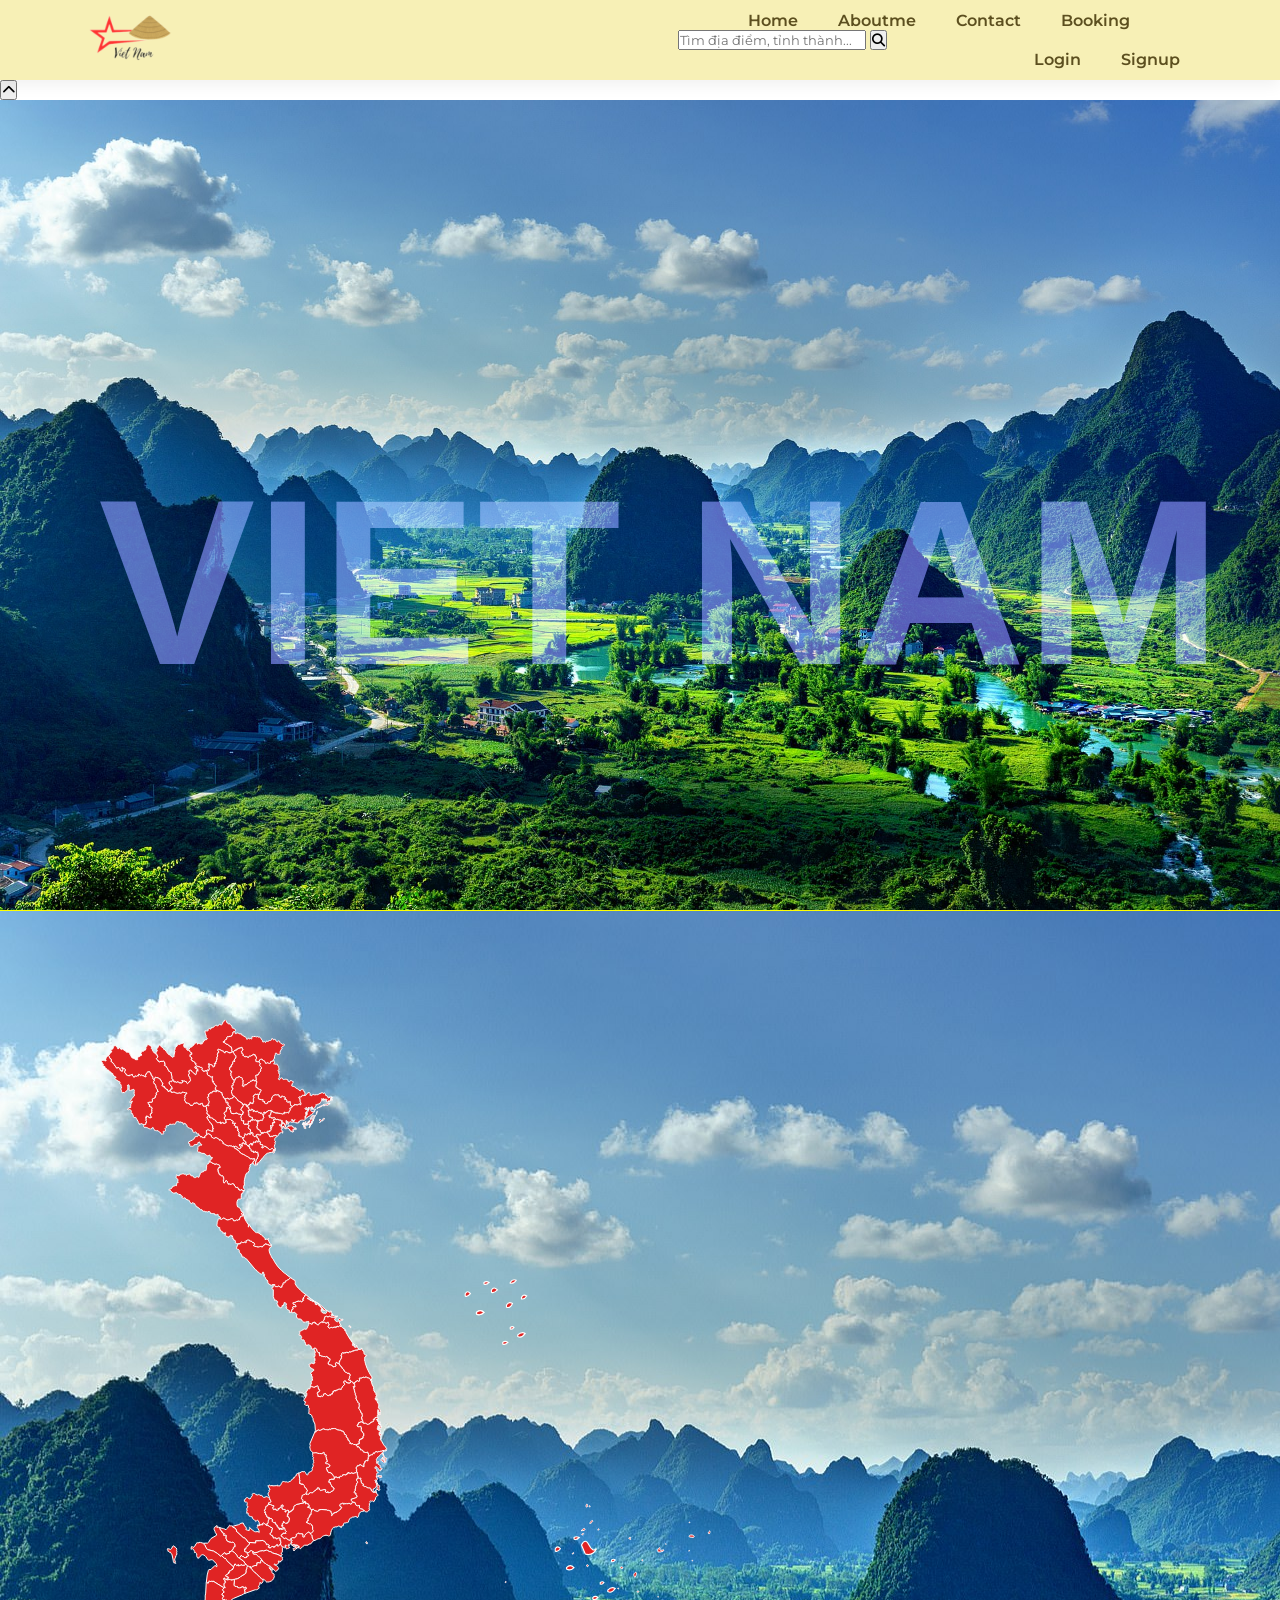
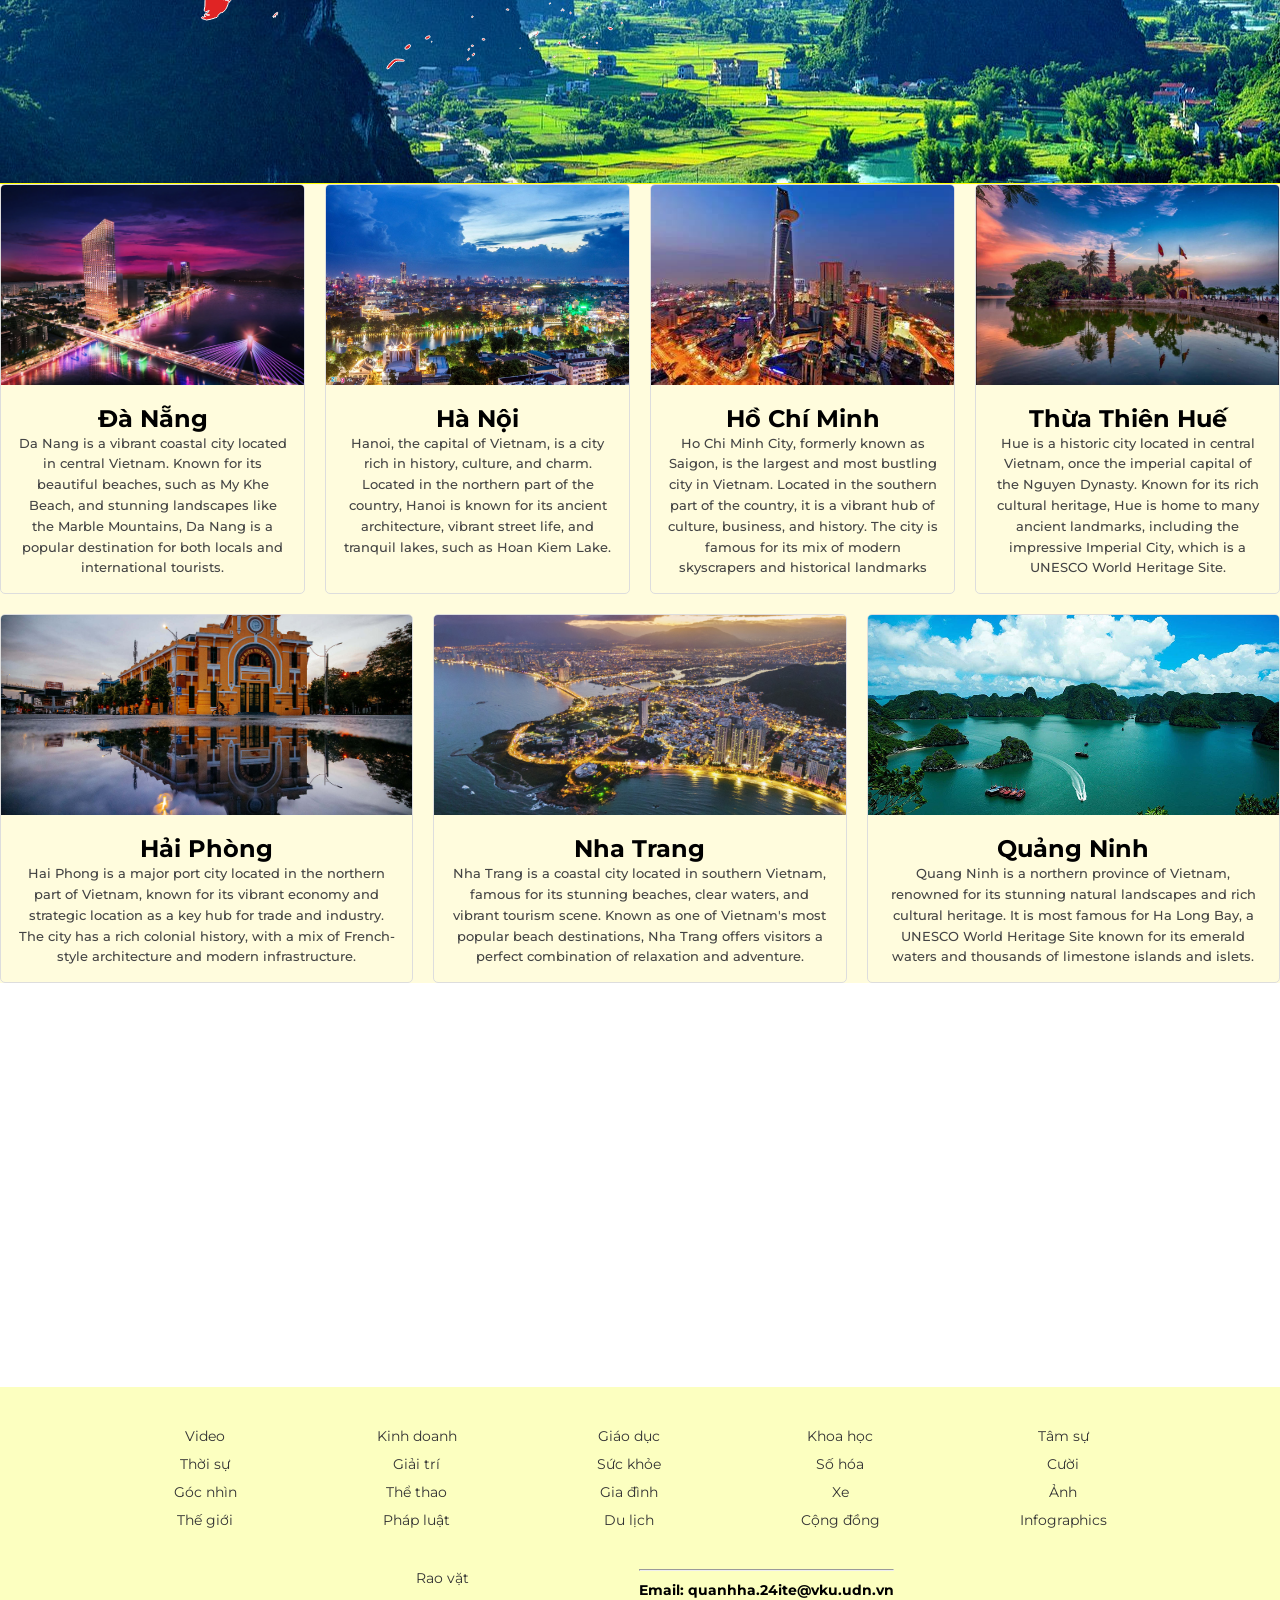
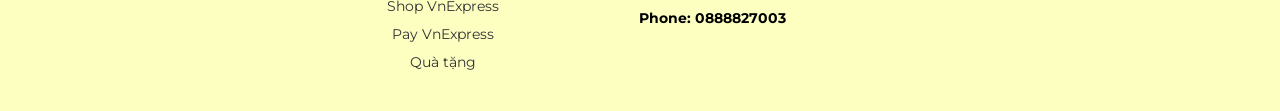
==== commit 54e46956: "Update index.html" ====
--- a/index.html
+++ b/index.html
@@ -1,36 +1,52 @@
+
 <!DOCTYPE html>
 <html lang="en">
 <head>
     <meta charset="UTF-8">
     <meta name="viewport" content="width=device-width, initial-scale=1.0">
     <title>Viet Nam</title>
+    <link rel="stylesheet" href="https://cdnjs.cloudflare.com/ajax/libs/font-awesome/6.4.0/css/all.min.css">
     <link rel="stylesheet" href="style.css">
 </head>
 <body>
-    <!-- Header -->
+<!-- Header -->
 <section id="header">
-    <a href="/" class="navbar-logo">
-    <img src="image/SnapBG.ai_1747421312309.png" alt="Logo" height="100">
-    </a>
     <nav id="navbar">
-        <ul class="navbar-left">
-            <li><a href="#">Home</a></li>
-            <li><a href="#">Aboutme</a></li>
-            <li><a href="#">Contact</a></li>
-            <li><a href="#">Booking</a></li>
-        </ul>
-        <ul class="navbar-right">
-            <li><a href="signin.html">Login</a></li>
-            <li><a href="signin.html">Signup</a></li>
-        </ul>
-    </nav>
+        <a href="/" class="navbar-logo">
+            <img src="image/SnapBG.ai_1747421312309.png" alt="Logo" height="100">
+        </a>
+        <div class="navbar-content">
+            <ul class="navbar-left">
+                <li><a href="#">Home</a></li>
+                <li><a href="#">Aboutme</a></li>
+                <li><a href="#">Contact</a></li>
+                <li><a href="#">Booking</a></li>
+            </ul>
+    
+            <form class="search-form">
+                <input type="text" placeholder="Tìm địa điểm, tỉnh thành...">
+                <button type="submit"><i class="fas fa-search"></i></button>
+            </form>
+            <ul class="navbar-right">
+                <li><a href="signin.html">Login</a></li>
+                <li><a href="signin.html">Signup</a></li>
+            </ul>
+            </div>
+    </nav> 
 </section>
-    <!-- Home page-->
-    <section id="hero">
-        <div class="a">
-            <div class="h2"> <h1 >VIET NAM</h1> </div>   
-        </div>    
-    </section>
+<button id="toggleBtn"><i class="fas fa-chevron-up"></i></button>
+<!-- Home page-->
+<section id="hero">
+    <div>
+    <video autoplay muted loop playsinline id="introVideo" style="width: 100%; height: auto;">
+        <source src="image/Live Fully in Vietnam Explore, Relax, Play.mp4" type="video/mp4">
+        Trình duyệt của bạn không hỗ trợ video.
+    </video>
+    </div>
+    <div class="a">
+        <div class="h2"> <h1>VIET NAM</h1> </div>   
+    </div>    
+</section>
     <hr style="height: 1px; border: 0 ;background-color: yellow;">
     <!-- Main -->
     <div id="map-container" style="position: relative;" class="container-map">
@@ -96,7 +112,7 @@
         <path id="VN-72" title="Đắk Nông" d="m 281.63,577.32 1.21,0.09 0.92,-0.32 0.39,0.25 1.3,-0.35 0.45,0.43 0.89,-0.19 1.31,0.47 2.5,0.43 0.54,-0.12 2,0.29 1.13,-0.1 0.29,-0.2 -0.1,-0.13 0.24,0.05 -0.02,-0.24 0.37,0.01 0.3,-0.64 0.47,-0.02 0.73,-0.55 0.43,0.28 0.4,0.6 -0.49,0.89 0.33,1.17 0.43,0.34 2.18,0.45 -0.02,0.48 -0.5,0.44 -0.23,0.67 0.9,1.03 -0.44,0.95 0.52,0.87 -0.53,0.39 0.16,0.24 0.68,0.01 -0.01,1.4 0.43,0.15 0.13,0.97 0.29,0.21 -0.11,0.67 -1.13,0.35 -0.93,0.63 0.14,0.57 -0.46,0.37 0.01,0.38 1.2,0.74 0.71,-0.2 0.4,0.23 0.51,-0.12 0.27,0.35 0.31,-0.03 1.05,0.71 0.28,0.62 0.57,0.15 -0.03,0.39 0.36,-0.04 0.2,0.51 -0.37,0.37 0.09,0.24 -0.2,0.01 -0.4,0.98 -1,0.52 0,0 -0.67,-0.26 0,0 -0.38,0.03 -0.45,0.51 -0.35,-0.04 0.04,0.42 -0.44,-0.19 0.11,0.47 -0.39,0.15 0.55,0.18 -0.61,0.3 -0.16,0.34 0.24,0.46 0.47,0.14 -0.27,0.12 -0.03,0.3 0.38,-0.01 0.24,0.36 0.09,1.71 0.55,0.39 -0.04,0.38 0.45,0.46 0.97,0.43 0.13,0.69 1.22,-0.39 0.31,0.45 0.58,-0.36 0.24,0.64 1.09,0.13 0.55,1.19 0.23,-0.19 0.25,0.27 0.34,-0.08 0.38,0.81 0.6,0.47 -0.09,0.39 0.27,0.73 1.24,1.29 0.06,0.63 0,0 0.03,0.86 -0.24,0.16 0.4,0.19 -0.22,0.46 0.12,0.25 -0.3,-0.12 -0.13,0.28 -0.2,-0.21 -0.04,0.65 -0.33,-0.39 -0.25,0.52 -0.65,-0.23 0.05,0.28 -0.42,0.04 -0.23,-0.3 -0.55,0.06 -0.08,-0.37 -0.19,0.27 -0.41,0 -0.44,-0.32 -0.55,0.46 -0.27,-0.27 0.04,0.71 -0.43,0.2 -0.21,0.43 -0.48,-0.65 0.06,0.27 -0.52,0.08 0.05,0.62 -0.27,-0.02 -0.13,0.32 0.02,1.28 -0.56,0 0.14,0.26 -0.26,0 -0.37,0.41 0.09,0.28 0.22,-0.06 0.54,0.54 0.6,-0.1 0.03,0.19 0.2,-0.11 0.27,0.23 0.58,-0.16 0.07,0.61 -0.19,-0.02 0.14,0.27 -0.15,0.07 0.16,0.14 -0.25,0.4 0.52,0.08 0.45,0.49 -0.16,0.54 0.25,0.25 -0.01,0.42 0.94,0.73 0.22,1.08 -0.18,0.34 0.75,0.38 0.39,-0.29 0.74,1 0.08,0.93 0.85,0.27 0,0 0.48,0.14 0.07,0.35 0,0 -0.51,1.04 -1.69,2.25 -0.54,-0.14 -1.76,1 -0.32,0.63 -0.69,-0.02 -0.36,0.31 -0.62,0.06 -0.33,0.46 -0.27,0.04 -0.4,-0.86 -0.42,-0.24 -0.03,-0.4 -0.46,0.09 -0.06,-0.34 -0.43,0.31 -0.05,0.31 -0.28,0.12 -0.15,-0.19 -0.29,0.85 -1.34,-0.6 -0.55,-0.65 0.13,-0.28 0.43,0.04 -0.43,-0.23 0.01,-0.76 0.54,-0.4 -0.19,-0.87 -0.21,-0.15 -2.07,-0.19 -0.53,0.3 -0.39,-0.45 -0.28,0.01 -0.41,0.75 -0.5,-0.25 -0.28,0.36 -1,0.06 -0.89,0.56 -1.06,-0.93 -0.86,-0.42 -0.41,0.24 -0.06,-0.3 0.36,-0.26 -0.51,-0.94 0.58,-0.24 -0.29,-0.63 -1.01,-0.38 -0.37,0.34 -0.65,-0.21 -0.88,0.46 0.16,0.44 -0.21,0.42 0.32,0.26 -0.16,0.2 -0.57,-0.06 -0.26,0.62 -0.55,0.06 -0.48,0.47 -0.49,0.02 -0.57,1.39 -0.66,0.03 -0.72,0.64 -0.73,0.26 -1.32,1.57 -0.49,-0.04 0,0 -0.55,-0.26 0,0 -1.21,-0.04 -0.15,-0.3 -0.24,0.29 -1.1,0.36 -0.16,0.73 -0.72,0.87 -0.76,0.16 -0.83,-0.41 -0.84,0.89 -1.37,-0.95 0,0 0.53,-0.67 -0.28,-0.9 0.19,-0.29 0.21,0.15 0.37,-0.36 -0.18,-0.67 0.42,-0.46 0.05,-0.37 0.17,0.09 -0.06,-0.29 0.28,-0.39 0.29,0 -0.07,-0.77 -0.39,-0.31 -0.62,-0.09 -0.25,-1.13 -1.09,-1.75 -1.55,-0.86 0.26,-0.07 -0.27,-0.38 0.26,-0.26 -0.25,-0.12 -0.08,-0.73 -0.32,-0.28 -0.29,-0.79 -0.8,-0.79 -1.54,-0.29 0.08,-0.31 -0.22,-0.31 -0.08,0.27 -0.33,-0.11 -0.18,0.29 -0.13,-0.28 -0.1,0.23 -0.3,-0.19 -0.1,0.19 -0.35,-0.33 -0.49,-0.03 -0.17,-0.33 -0.34,0.04 0.16,-0.44 -0.17,-0.27 -0.54,0.63 -0.09,-3.05 0.51,-1.52 -0.63,-0.1 -0.3,-0.59 0.3,-0.43 -0.01,-0.78 -1.12,-7.74 0,0 0.14,-0.2 1.13,0.21 1.76,-1.11 0.22,-0.43 0.66,0.16 1.45,-0.59 0.18,0.57 0.24,0.05 1.06,-0.27 0.36,-0.44 1.59,1.54 0.71,1.09 -0.09,0.74 0.6,0.52 0,0.25 0.78,0.45 0.45,0.12 0.62,0.04 0.44,-1.01 -0.19,-0.43 0.28,-0.29 0.02,-0.74 0.69,-0.11 0.48,-0.37 0.05,-0.53 2.27,-0.93 0.32,-0.45 0.54,-0.17 0.89,-0.62 0.02,-1.07 0.49,-0.42 -0.47,-0.79 -0.05,-1.13 0.35,-0.15 0.87,-1.82 0.05,-0.54 0.32,-0.79 0.2,-0.88 -0.54,-0.45 -0.36,-0.68 0.01,-0.29 0.76,-0.68 -0.06,-0.38 0.75,-0.88 -0.51,-1.16 0.31,-0.91 -0.18,-0.85 -0.19,-0.49 -0.31,-0.16 -0.17,-0.87 0.09,-1.28 0.55,-0.65 -1.21,-1.79 0.44,-0.8 -0.24,-0.55 -0.19,-0.61 0.15,-1.28 -0.16,-0.41 z" class="[object SVGAnimatedString] mapsvg-region" data-stroke-width="1" style="fill: rgb(151, 144, 238); stroke: rgb(255, 255, 255); stroke-width: 1.33263px;"></path>
         <path id="VN-73" title="Hậu Giang" d="m 176.16,729 0.5,-1.14 0.19,0.05 0.55,-0.98 -0.26,-0.11 0.61,-1.36 0.35,0.16 0.25,-0.54 0.59,0.26 -0.09,0.31 1.83,1.98 0.49,-0.22 0.23,-0.52 0.49,-0.07 0.25,-0.78 0.6,0.23 -0.02,0.27 0.74,0.08 -0.72,0.77 0.61,0.56 1.23,-0.81 0.49,0.06 0.02,-0.26 0.5,-0.02 0.51,-0.88 1.88,0.94 0.86,0.19 0.1,-0.18 2.12,-0.38 1.34,-0.99 0,0 2.72,2.4 0,0 -0.7,0.71 0,0 -0.13,0.32 0,0 -0.41,0.52 0.05,0.41 -0.27,0.5 0.15,0.54 -0.97,2.98 0,0 -0.22,0.9 0,0 0.34,0.09 -0.62,2.95 -6.93,4.22 -2.12,1.85 -0.1,-0.45 -0.39,0.33 -0.54,0.06 -0.14,0.47 -0.6,0.34 -0.93,0.18 -0.1,-0.35 -0.45,0.11 -0.59,0.59 -0.02,0.3 -0.41,-0.5 -0.58,-0.12 -0.36,0.61 -0.35,-0.16 -0.28,0.53 -0.52,-0.03 -0.06,0.56 0,0 -0.58,-0.58 -0.7,0.13 -0.01,0.3 -0.35,-0.03 -0.1,0.28 -0.42,-0.11 -0.01,-0.26 -0.56,0.02 -0.22,0.46 -0.71,-0.13 0.12,-0.29 -0.37,-0.36 -0.43,0.53 -0.3,-0.18 -0.34,0.18 -0.19,-0.52 -0.31,0.1 -0.56,-0.3 -0.09,0.3 -0.54,0.12 -0.11,-0.49 -0.31,0.23 -0.56,-0.03 -0.17,0.52 -0.33,-0.1 -0.44,0.24 -0.38,-0.58 0,0 0.15,-0.97 0.72,-0.56 0.46,0.17 0.4,-1.1 -0.27,-0.19 0.27,-0.24 -0.69,-0.46 -1.21,0.06 0.14,-0.7 -0.86,0.2 -0.19,-0.39 -0.7,0 -0.06,-0.57 -0.49,-0.72 1.47,-0.61 0.8,-0.91 0.96,-0.31 0.16,-0.47 0.5,-0.3 0.46,0.06 0.14,-0.5 -0.4,-0.06 -0.11,-0.5 0.46,-0.04 -0.22,-0.09 0.06,-0.28 0.28,0.19 -0.13,-0.27 0.28,0.07 -0.08,-0.27 0.19,0.22 0.07,-0.36 0.19,0.12 -0.03,-0.22 0.58,-0.27 -0.31,-1.24 1.29,-0.34 3.38,-1.92 -0.23,-0.2 1.2,-2.61 z" class="[object SVGAnimatedString] mapsvg-region" data-stroke-width="1" style="fill: rgb(151, 144, 238); stroke: rgb(255, 255, 255); stroke-width: 1.33263px;"></path>
         <path id="VN-CT" title="Cần Thơ" d="m 174.23,707.7 0.96,0.93 1.94,1.14 2.52,2.45 1.03,1.73 0.26,0.98 0,0 0.18,0.21 0,0 1.07,0.93 0.65,0.91 1.15,0.75 0,0 5.32,3.5 3.09,4.39 0,0 -1.34,0.99 -2.12,0.38 -0.1,0.18 -0.86,-0.19 -1.88,-0.94 -0.51,0.88 -0.5,0.02 -0.02,0.26 -0.49,-0.06 -1.23,0.81 -0.61,-0.56 0.72,-0.77 -0.74,-0.08 0.02,-0.27 -0.6,-0.23 -0.25,0.78 -0.49,0.07 -0.23,0.52 -0.49,0.22 -1.83,-1.98 0.09,-0.31 -0.59,-0.26 -0.25,0.54 -0.35,-0.16 -0.61,1.36 0.26,0.11 -0.55,0.98 -0.19,-0.05 -0.5,1.14 0,0 -8.72,-8.08 -0.4,-0.47 -0.2,-0.98 -1.85,-2.09 -0.33,0.31 -0.39,-0.46 -0.29,0.25 -3.74,-3.29 0.26,-0.39 0,0 1.21,-1.61 0.34,-0.33 0.32,0.38 1.78,-2.02 0.27,0.43 0.33,-0.19 1.21,2.01 5.47,-1.86 -0.77,-1.75 2.63,-0.4 0.51,-0.68 z" class="[object SVGAnimatedString] mapsvg-region" data-stroke-width="1" style="fill: rgb(151, 144, 238); stroke: rgb(255, 255, 255); stroke-width: 1.33263px;"></path>
-        <path id="VN-DN" title="Đà Nẵng" d="m 295.08,403.2 0.07,-0.36 0,0 0.25,-0.26 -0.16,-0.42 0,0 0.57,-1 1.22,-0.95 0.17,-2.1 0.82,-0.42 0,0 -0.14,-0.91 0,0 -0.27,-0.27 0.53,-0.33 -0.09,-0.41 0.58,-0.14 0.16,-0.37 0.28,0.07 0.82,-0.56 0.96,0.96 1.37,0.46 0.71,-0.27 0.99,-1.07 0.89,0.48 0.49,0.61 1.12,0.13 1.16,0.66 0.28,-0.27 1.48,0.21 0.42,-0.35 1,0.29 1.93,-1.31 0.81,0.13 1.15,-0.39 0,0 0.02,0.6 -0.84,-0.04 -0.26,0.36 -0.92,0.18 -0.26,1.23 0.19,0.27 -0.29,0.1 -0.39,-0.22 -0.25,0.38 0.14,0.7 -0.84,0.28 0.01,0.87 0.56,0.26 -0.16,0.17 0.12,0.28 1.43,1.35 1.06,0.52 0.93,0.12 0.55,-0.33 0.44,-0.37 0.49,-0.03 0.45,-0.21 0.4,-0.55 -0.15,-0.53 -1.01,-0.55 -0.2,0.27 -0.24,-0.36 0.39,-0.34 0.46,-0.49 0.29,-0.54 0.65,-0.42 0.61,0.15 0.64,0.97 0.88,-0.13 0.94,0.76 0.23,-0.11 0.11,-0.93 0.41,-0.07 0.91,1.23 0,0.19 -0.88,0.04 -0.49,0.25 -0.24,0.87 -0.59,-0.52 -1.39,0.57 -0.4,-0.39 -0.4,0.27 -0.26,0.61 -0.1,1.09 0.22,1.17 1.99,4.12 0,0 -1,0.39 -0.08,-0.38 -0.37,0.07 -0.24,-0.48 -0.52,0 -0.85,0.67 0,0.25 -0.3,0.05 -0.11,0.52 -0.31,-0.06 -0.31,0.29 -0.42,-0.73 0.18,-0.29 -0.47,-0.17 -0.33,0.19 -0.34,-0.21 -0.28,1.37 -0.52,-0.11 -0.18,-0.52 -0.6,-0.09 -0.36,1.06 -0.46,0.16 -1.48,-0.94 -1.49,1.22 -0.66,-0.07 -0.4,-0.38 -1.01,-0.06 -1.09,0.26 -0.76,0.47 -1.01,0.14 -1.91,-1.62 0.34,-0.5 0.04,-0.52 1.25,-1.09 0.15,-1.27 -0.73,-0.44 -0.05,-0.43 -0.55,-0.46 0.15,-1.5 -1.13,0.37 -1.93,1.27 -0.44,-0.36 -0.06,-0.38 -0.94,-0.26 -0.61,-0.51 -1.17,0.09 -0.42,0.31 -0.75,-0.26 z" class="[object SVGAnimatedString] mapsvg-region" data-stroke-width="1" style="fill: rgb(151, 144, 238); stroke: rgb(255, 255, 255); stroke-width: 1.33263px;"></path>
+        <path id="danang" data-province="danang" title="Đà Nẵng" d="m 295.08,403.2 0.07,-0.36 0,0 0.25,-0.26 -0.16,-0.42 0,0 0.57,-1 1.22,-0.95 0.17,-2.1 0.82,-0.42 0,0 -0.14,-0.91 0,0 -0.27,-0.27 0.53,-0.33 -0.09,-0.41 0.58,-0.14 0.16,-0.37 0.28,0.07 0.82,-0.56 0.96,0.96 1.37,0.46 0.71,-0.27 0.99,-1.07 0.89,0.48 0.49,0.61 1.12,0.13 1.16,0.66 0.28,-0.27 1.48,0.21 0.42,-0.35 1,0.29 1.93,-1.31 0.81,0.13 1.15,-0.39 0,0 0.02,0.6 -0.84,-0.04 -0.26,0.36 -0.92,0.18 -0.26,1.23 0.19,0.27 -0.29,0.1 -0.39,-0.22 -0.25,0.38 0.14,0.7 -0.84,0.28 0.01,0.87 0.56,0.26 -0.16,0.17 0.12,0.28 1.43,1.35 1.06,0.52 0.93,0.12 0.55,-0.33 0.44,-0.37 0.49,-0.03 0.45,-0.21 0.4,-0.55 -0.15,-0.53 -1.01,-0.55 -0.2,0.27 -0.24,-0.36 0.39,-0.34 0.46,-0.49 0.29,-0.54 0.65,-0.42 0.61,0.15 0.64,0.97 0.88,-0.13 0.94,0.76 0.23,-0.11 0.11,-0.93 0.41,-0.07 0.91,1.23 0,0.19 -0.88,0.04 -0.49,0.25 -0.24,0.87 -0.59,-0.52 -1.39,0.57 -0.4,-0.39 -0.4,0.27 -0.26,0.61 -0.1,1.09 0.22,1.17 1.99,4.12 0,0 -1,0.39 -0.08,-0.38 -0.37,0.07 -0.24,-0.48 -0.52,0 -0.85,0.67 0,0.25 -0.3,0.05 -0.11,0.52 -0.31,-0.06 -0.31,0.29 -0.42,-0.73 0.18,-0.29 -0.47,-0.17 -0.33,0.19 -0.34,-0.21 -0.28,1.37 -0.52,-0.11 -0.18,-0.52 -0.6,-0.09 -0.36,1.06 -0.46,0.16 -1.48,-0.94 -1.49,1.22 -0.66,-0.07 -0.4,-0.38 -1.01,-0.06 -1.09,0.26 -0.76,0.47 -1.01,0.14 -1.91,-1.62 0.34,-0.5 0.04,-0.52 1.25,-1.09 0.15,-1.27 -0.73,-0.44 -0.05,-0.43 -0.55,-0.46 0.15,-1.5 -1.13,0.37 -1.93,1.27 -0.44,-0.36 -0.06,-0.38 -0.94,-0.26 -0.61,-0.51 -1.17,0.09 -0.42,0.31 -0.75,-0.26 z" class="[object SVGAnimatedString] mapsvg-region" data-stroke-width="1" style="fill: rgb(151, 144, 238); stroke: rgb(255, 255, 255); stroke-width: 1.33263px;"></path>
         <path id="hanoi" data-province="hanoi" title="Hà Nội" d="m 189.27,113.7 0.17,-0.86 0.69,-0.56 1.44,0.5 0,0 0.07,0.03 0,0 0.09,0.15 0.38,-0.24 0.89,0.05 0.16,0.53 -0.32,-0.14 -0.1,0.75 0.07,0.41 0.33,0.18 -0.18,0.07 0.12,0.3 0.25,0.04 0.29,0.59 0.14,-0.14 1.11,0.19 0,0 0.37,0.09 -0.11,0.89 0.18,0.25 0.43,0.14 0.41,-0.22 0,0 -0.06,0.49 0,0 0.82,0.16 -0.44,0.38 -0.01,0.91 0.83,1.31 -0.05,0.21 0,0 -0.23,-0.1 -0.73,0.78 -0.67,-0.05 -0.13,0.38 0.07,0.16 0.28,-0.12 0.25,0.48 -0.44,1.31 0.33,0.03 0.53,0.49 -0.35,0.8 0.32,0.37 -0.18,0.37 0.35,0.8 -0.1,0.41 -0.14,-0.11 -0.46,0.53 0.15,0.38 0.42,-0.1 -0.13,0.21 0.68,0.61 0.3,1.22 0.91,-0.41 0.22,0.74 0.31,0.31 1.32,0.18 0.3,-0.3 0.37,0.63 0.11,-0.09 -0.07,0.38 0.35,0.11 0.33,0.81 -0.41,0.63 -0.27,0.07 0.13,0.22 -0.27,0.17 0.03,0.55 0.28,0.02 -0.6,0.26 0.13,0.36 0,0 -0.49,-0.06 -0.36,0.26 -0.38,-0.14 -0.29,0.12 0.02,0.4 -0.54,-0.01 0.14,1.47 -0.49,-0.29 -0.86,0.04 -0.35,-0.34 -0.85,-0.09 -0.58,1.19 -0.02,0.43 0.57,0.5 -0.35,0.6 0.25,0.42 -0.73,0.75 0,0 -0.36,-0.2 -0.2,0.15 -0.49,-0.34 -0.2,0.32 -0.8,-0.03 -0.3,0.32 0.09,0.32 -0.82,-0.4 -0.05,-0.41 -0.3,0.07 -0.02,0.4 -0.28,0.25 -0.14,-0.34 -0.46,0.04 -0.69,-0.55 -0.59,-0.16 0,-0.62 0.52,-0.49 -0.68,-0.36 0.16,0 0.18,-0.75 0.48,-0.19 -0.61,-0.27 -0.12,-0.3 0.52,-0.32 -0.25,-0.29 0.06,-0.34 -0.82,-0.13 -0.14,0.23 -0.61,0.01 -0.19,0.29 -0.25,-0.11 -0.08,-0.43 -1.07,-0.39 0,-0.68 -0.26,-0.52 0.42,-0.31 0,-0.74 -0.26,-0.07 -0.04,-0.41 -0.28,-0.16 0.06,-0.73 -0.6,-0.58 0.56,-0.56 -0.09,-0.93 0.8,-0.49 -0.34,-0.27 -0.16,-0.57 0,0 0.19,0.05 0.61,-0.86 0.26,0.3 0.03,-0.17 0.75,-0.01 0.32,-0.47 -0.07,-1.92 0.61,0.04 0.38,-0.29 -0.15,-0.76 -0.9,-0.52 -0.12,-0.46 -0.4,-0.01 -0.16,-0.49 -1.29,-0.6 -0.15,-0.26 -0.13,-0.13 0.07,-0.46 -0.3,-0.13 0,-0.81 0.32,-0.19 -0.21,-0.19 0.38,-0.13 0.19,-0.65 0.29,-0.02 0.05,-0.3 0.56,-0.14 1.2,-2.34 0.44,-0.3 -0.02,-0.93 0,0 z" class="[object SVGAnimatedString] mapsvg-region" data-stroke-width="1" style="fill: rgb(151, 144, 238); stroke: rgb(255, 255, 255); stroke-width: 1.33263px;"></path>
         <path id="VN-HP" title="Hải Phòng" d="m 245.81,142.96 1.77,1.65 -1.04,0.52 -0.32,-0.18 -1.42,0.32 -0.49,-1.4 1.5,-0.91 z m 4.05,-2.49 0.23,-0.06 0.16,0.27 0.37,1.09 0.36,-0.12 0.46,-0.1 1.15,-0.24 0.4,0.06 1.33,-0.06 0.32,0.62 0.33,0.15 0.02,0.78 0.26,0.2 0.48,-0.09 0.09,0.26 -0.23,0.23 0.58,0.32 0.3,-0.38 0.54,0.38 0.32,0.23 0.75,0.54 0.17,0.88 -0.74,-0.23 -0.01,0.34 0.3,0.09 0.04,0.38 -0.91,-0.01 -0.49,-0.46 -0.12,0.46 -0.87,0.38 0.01,0.29 -0.74,0.08 0.39,0.51 1.16,0.45 -0.04,1.26 -0.48,-0.15 -0.16,0.31 -0.1,0.23 -0.17,0.38 -0.55,-0.08 0.38,-0.61 -0.2,-0.21 -0.3,0.22 -0.3,0.14 -0.64,-0.18 -0.45,-0.32 0.1,-0.29 -0.1,-0.21 -0.74,-0.68 -0.17,0.62 0.27,0.46 -0.12,0.21 -0.58,-0.54 -0.5,-0.75 -0.3,-0.43 0.1,-0.29 -1.23,-1.67 -1.76,-0.34 0.12,-0.45 -0.76,-1.09 0.98,-1.36 0.68,-0.21 0.27,0.52 0.42,-0.17 0.03,-0.45 -0.43,-0.37 0.44,-0.4 -0.12,-0.34 z m -17.59,-7.99 0.81,0.53 1.31,-0.43 2.84,1.1 0,0 1.18,0.29 0.86,-0.04 0.42,0.25 0.51,0.79 0.14,2.06 -0.06,1.45 -0.25,0.69 -0.98,1.38 -0.35,-0.55 -0.25,-0.03 -0.38,0.36 -0.47,-0.42 -0.65,0.57 0.58,0.12 1,0.89 1.76,0.72 1.04,0.97 1.29,0.48 -0.46,0.54 -0.69,0.18 -1.24,-0.94 -0.31,0.1 -0.1,0.14 0.72,1.15 -0.9,1.34 1.1,0.86 0.81,1.84 0.64,0.15 -0.55,1.17 0.39,0.35 -0.16,0.55 -0.23,-0.12 0.07,-0.28 -0.43,-0.2 -0.43,-0.34 -0.48,-0.63 -2.21,1.62 -1.36,0.09 0.32,0.74 -0.61,0.97 0.2,0.28 -2.1,1.64 -0.57,-0.15 0,0 -0.59,-0.39 -1.18,-0.03 -0.53,-0.72 -0.79,0.65 -1.09,0.44 0,0 -0.32,-0.33 0,0 -0.64,-0.03 -0.28,0.24 -0.09,0.8 -0.43,0.26 0,0 -0.64,0.07 0,0 -0.2,-0.49 -1.17,-0.29 -0.58,0.95 -0.53,0.07 -0.29,-0.85 -0.83,-0.36 0.25,-1.04 -0.87,-1.29 -1.96,-1.44 0.73,-1.02 -0.12,-0.3 0.25,-0.26 -0.39,-0.27 -0.09,-0.36 0,0 0.27,-0.38 0.61,0.1 0.67,0.74 0.55,-0.9 0.25,0.3 -0.06,0.47 0.44,-0.02 0.25,-0.46 -0.65,-0.65 0.7,-0.03 0.4,-0.58 0.71,0.18 0.59,-0.54 -0.3,-0.14 0.29,-0.57 -0.08,-0.57 -0.56,-0.9 0.74,-0.48 0.42,0.41 0.4,-0.92 -0.24,-0.26 -1.18,0.07 0.41,-1.08 -1,-0.98 0.72,-0.5 0.44,0.81 0.54,-0.6 0.73,0.09 -0.06,0.51 0.3,0.07 0.35,-0.82 0.85,-0.38 0.01,-0.18 -0.4,-0.11 0.18,-0.34 -0.45,-0.14 0.24,-0.28 -0.3,-0.32 0.11,-0.11 -0.68,-0.41 0.03,-0.42 0.3,0.2 0.44,-0.53 0.36,0.09 -0.32,-0.2 0.02,-1.11 0.19,-0.23 0.48,-0.01 0.01,0.77 0.18,0.13 0.46,-0.35 -0.03,-0.79 0.3,0 0.28,0.4 -0.43,0.47 0.32,0.25 0.8,-0.94 0,0 0.03,-0.34 0,0 -0.38,-0.51 0.01,-0.61 -0.96,-0.33 -0.59,-0.77 0.01,-0.47 0.5,-0.95 0.44,0.47 0.26,-0.31 0.59,0.08 1.1,-0.33 z" class="[object SVGAnimatedString] mapsvg-region" data-stroke-width="1" style="fill: rgb(151, 144, 238); stroke: rgb(255, 255, 255); stroke-width: 1.33263px;"></path>
         <path id="VN-SG" title="Hồ Chí Minh" d="m 245.76,700.6 -1,0.35 0.32,0.39 -0.19,1.84 -0.66,0.73 -0.36,0.12 -0.22,-0.16 -0.17,-0.54 -1.5,-1.25 -0.52,0.49 0,0 -1.37,-1.62 -1.36,-2.29 0,0 0.7,-1.49 -0.34,-1.9 0.19,-0.76 -0.53,-0.06 0.2,-0.27 -0.14,-0.21 -0.42,0.33 -0.44,-0.86 -0.07,-0.5 0.25,-0.3 0.47,0.09 -0.27,-0.33 0.22,-0.35 -0.14,-0.28 0.22,-0.03 -0.13,-0.34 -0.45,-0.56 -1.11,-0.42 -0.51,0.28 -0.28,-0.42 -0.28,0.56 -0.66,0.33 0,0 -0.09,-0.03 0,0 -0.48,-0.17 -0.17,0.55 -0.36,-0.09 -0.23,0.44 -0.41,0.09 -0.22,-0.09 -0.03,-0.81 -0.42,0.04 0.17,-0.34 -0.97,-0.61 -0.29,0.45 -1.06,-0.27 -0.15,0.35 -0.4,-0.4 -0.62,0.36 -0.07,-0.39 -0.36,-0.04 0.22,-0.53 -0.14,-0.92 -0.88,-0.14 -0.35,-1.08 0.13,-0.48 -0.49,-0.32 -0.58,0.34 -0.4,-0.5 -0.74,-0.17 -1.23,-1.4 2.1,-1.7 1.53,-5.91 -4.14,-2.14 -2.16,-1.67 -2.03,0.21 -0.85,-1.16 0,0 0.29,-0.25 1.35,-0.11 1.33,-0.52 -0.28,-0.72 0.24,-0.55 0.41,-0.15 0.19,-0.67 -0.17,-0.73 0.23,-0.21 0.03,-1.36 0.21,0 0.02,-0.35 0.57,-0.83 0.28,-1.08 0.2,-0.04 0,0 0.3,-0.37 0,0 0.03,-0.48 -0.3,0.06 0.01,-0.33 0.6,-0.13 0.39,0.27 -0.21,0.38 0.26,0.24 1.85,0.02 0.45,0.89 0.57,0.25 -0.03,0.78 -0.53,0.3 0.32,0.53 0.59,-0.02 -0.52,0.89 0.48,0.77 0.96,0.7 0.8,0.04 0.31,-0.5 0.74,0.96 0.65,-0.47 0.21,0.3 -0.42,0.55 0.13,0.7 1.13,0.37 -0.18,1.01 0.47,0.45 0.64,0.2 0.55,-0.17 0.15,2.5 0.83,0.61 0.73,-0.13 0.28,0.23 0.44,1.17 -0.24,0.89 0.58,0.66 0.64,0.12 0.12,-0.37 0.42,0.05 -0.12,-0.24 -0.47,-0.06 0.29,-0.19 -0.02,-0.35 -0.23,-0.1 0.24,-0.35 0.49,0.31 0.33,-0.04 -0.07,0.29 0.35,-0.04 -0.2,0.31 0.82,0.13 0.09,0.16 -0.31,0.17 0.3,0.43 0.5,-0.17 -0.09,-0.78 0.44,-0.64 0.66,0.67 -0.02,0.68 0.41,0.05 0.02,-0.25 1.04,-0.14 0.76,-0.67 0.15,-0.42 0.73,-0.16 0,0 0.19,0.75 0.38,0.44 -0.22,0.72 0.39,0.93 1.19,1.31 0.23,0.7 -0.89,0.91 0.49,0.89 -0.16,0.36 -0.28,0.04 -0.64,-0.52 -0.42,-0.03 -1.05,0.82 0.02,-0.93 0,0 -0.31,-0.19 0,0 -0.66,0.51 -0.28,0.57 -1.49,0.72 -1.03,1.3 0.08,1.28 1.34,1.25 0,0 0.17,-0.12 1.26,0.82 0.95,1.58 0.58,0.03 0.15,-0.48 1.02,-0.14 0.7,-0.47 0.52,0.1 1.23,1.25 0.28,0.8 0.54,-0.06 0.62,0.42 0.44,0.18 0.97,0.17 1.15,0.73 0.1,-0.51 0.1,-0.27 0.18,-0.41 0.88,-0.29 0,0 0.49,0.33 0.45,0.95 -0.91,1.58 0.23,0.51 0.67,0.25 -0.61,0.72 -0.48,-0.28 0.03,0.35 0.19,0.28 -0.26,0.42 -0.68,-0.09 -0.69,0.57 -0.13,0.41 0.16,0.58 -0.39,0.45 -0.2,0.76 -1.16,-0.53 0.55,-0.5 -0.35,-0.22 -0.82,0.67 0.23,1.61 0.28,0.38 0.38,0.42 1.36,0.69 -0.26,0.42 -2.93,1.26 -0.85,0.26 -1.13,0.02 0.23,-0.61 -0.94,-2.1 0.77,-1.02 0.25,-1.04 -0.88,-0.28 0.21,0.63 z" class="[object SVGAnimatedString] mapsvg-region" data-stroke-width="1" style="fill: rgb(151, 144, 238); stroke: rgb(255, 255, 255); stroke-width: 1.33263px;"></path>
@@ -274,70 +290,16 @@
         </ul>
         <ul id="contact">
             <li><hr></li>
-            <li>Email :quanhha.24ite@vku.udn.vn</li>
-            <li>PhoneNumber : 0888827003</li>
+            <li>Email: quanhha.24ite@vku.udn.vn</li>
+            <li>Phone: 0888827003</li>
             <li></li>
         </ul>
     </div>
 
 
 
-<script>
-// Dữ liệu mẫu cho các tỉnh
-const provinceData = {
-    hanoi: {
-        name: "Hà Nội",
-        image: "image/hanoi.jpg",
-        tourism: "Nổi bật với Hồ Gươm, Văn Miếu, phố cổ, ẩm thực đặc sắc.",
-        history: "Thủ đô ngàn năm văn hiến, trung tâm chính trị – văn hóa.",
-        food: "Phở, bún chả, chả cá Lã Vọng, bánh cuốn Thanh Trì"
-    },
-    // Thêm dữ liệu cho các tỉnh khác
-};
-
-const infoBox = document.getElementById('province-info');
-const svg = document.getElementById('vietnam-map');
-
-// Lấy tất cả các path có gắn data-province
-const paths = svg.querySelectorAll('path[data-province]');
-
-
-paths.forEach(path => {
-    path.addEventListener('mouseenter', function () {
-        const provinceId = path.getAttribute('data-province').toLowerCase();
-        const data = provinceData[provinceId];
-        if (!data) return;
-
-        // Cập nhật nội dung infoBox
-        infoBox.innerHTML = `
-            <button class="close-btn">×</button>
-            <div class="info-content" style="display:flex; gap:10px;">
-                <div class="image"><img src="${data.image}" alt="${data.name}" width="100"></div>
-                <div class="text">
-                    <h4>${data.name}</h4>
-                    <p><b>Du lịch:</b> ${data.tourism}</p>
-                    <p><b>Lịch sử:</b> ${data.history}</p>
-                    <p><b>Ẩm thực:</b> ${data.food || "Đang cập nhật..."}</p>
-                </div>
-            </div>
-        `;
-
-        // Lấy vị trí bản đồ (svg)
-        const svgRect = svg.getBoundingClientRect();
-
-        // Đặt vị trí infoBox cố định bên phải bản đồ
-        infoBox.style.left = `${svgRect.right -200}px`;
-        infoBox.style.top = `${svgRect.top + 120}px`;
-        infoBox.style.display = 'block';
-
-        // Thêm sự kiện cho nút đóng
-        infoBox.querySelector('.close-btn').addEventListener('click', () => {
-            infoBox.style.display = 'none';
-        });
-    });
-
-    // Không cần xử lý mouseleave nếu muốn giữ infoBox lại
-});
+<script src="script.js"></script>
+
 </script>
 </body>
 </html>
--- a/style.css
+++ b/style.css
@@ -29,6 +29,7 @@
     height: 80px;
 }
 #navbar {
+    z-index: 1000;
     display: flex;
     align-items: center;
     justify-content: space-between;
@@ -132,32 +133,78 @@
     cursor: pointer;
 }
 #province-info {
-    background: #fffbe7;
-    border: 1px solid #e9d58e;
-    border-radius: 8px;
-    box-shadow: 0 2px 8px rgba(0,0,0,0.15);
-    padding: 28px;              
-    min-width: 800px;           
-    max-width: 1500px;           
-    pointer-events: none;
-    transition: opacity 0.2s;
-    font-size: 20px;            
-}
-#province-info img {
-    width: 100%;
-    height: 300px;             
+    position: fixed; /* Hoặc absolute nếu bạn muốn theo SVG */
+    top: 100px;       /* điều chỉnh tùy ý */
+    left: 500px;      /* điều chỉnh tùy ý dựa vào vị trí bản đồ */
+    
+}
+#province-info {
+    position: absolute;
+    z-index: 10;
+    display: none;
+    background: white;
+    border: 1px solid #ccc;
+    border-radius: 16px;
+    padding: 24px;
+    width: 800px;
+    height: 480px;
+    box-shadow: 0 8px 30px rgba(0, 0, 0, 0.2);
+    box-sizing: border-box;
+    font-family: "Segoe UI", sans-serif;
+}
+
+#province-info .close-btn {
+    position: absolute;
+    top: 14px;
+    right: 20px;
+    background: transparent;
+    border: none;
+    font-size: 28px;
+    cursor: pointer;
+    color: #888;
+    transition: color 0.2s;
+}
+#province-info .close-btn:hover {
+    color: #333;
+}
+
+#province-info .info-content {
+    display: flex;
+    flex-direction: row;
+    gap: 30px;
+    height: 100%;
+}
+
+#province-info .image img {
+    width: 400px;
+    height: 100%;
     object-fit: cover;
-    border-radius: 6px;
-    margin-bottom: 12px;       
-}
-#province-info h4 {
-    margin: 0 0 6px 0;
-    color: #5757a4;
-    font-size: 50px;
-}
-#province-info p {
-    margin: 0 0 4px 0;
-    font-size: 13px;
+    border-radius: 14px;
+}
+
+#province-info .text {
+    flex: 1;
+    overflow-y: auto;
+}
+
+#province-info .text h4 {
+    margin-top: 0;
+    font-size: 42px;
+    color: #d62828; /* màu đỏ nổi bật */
+    margin-bottom: 20px;
+    font-weight: 900;
+    text-shadow: 1px 1px 1px #ccc;
+}
+
+#province-info .text p {
+    font-size: 18px;
+    line-height: 1.8;
+    color: #333;
+    margin-bottom: 12px;
+}
+
+#province-info .text p strong {
+    color: #000;
 }
 
 /* Feature */
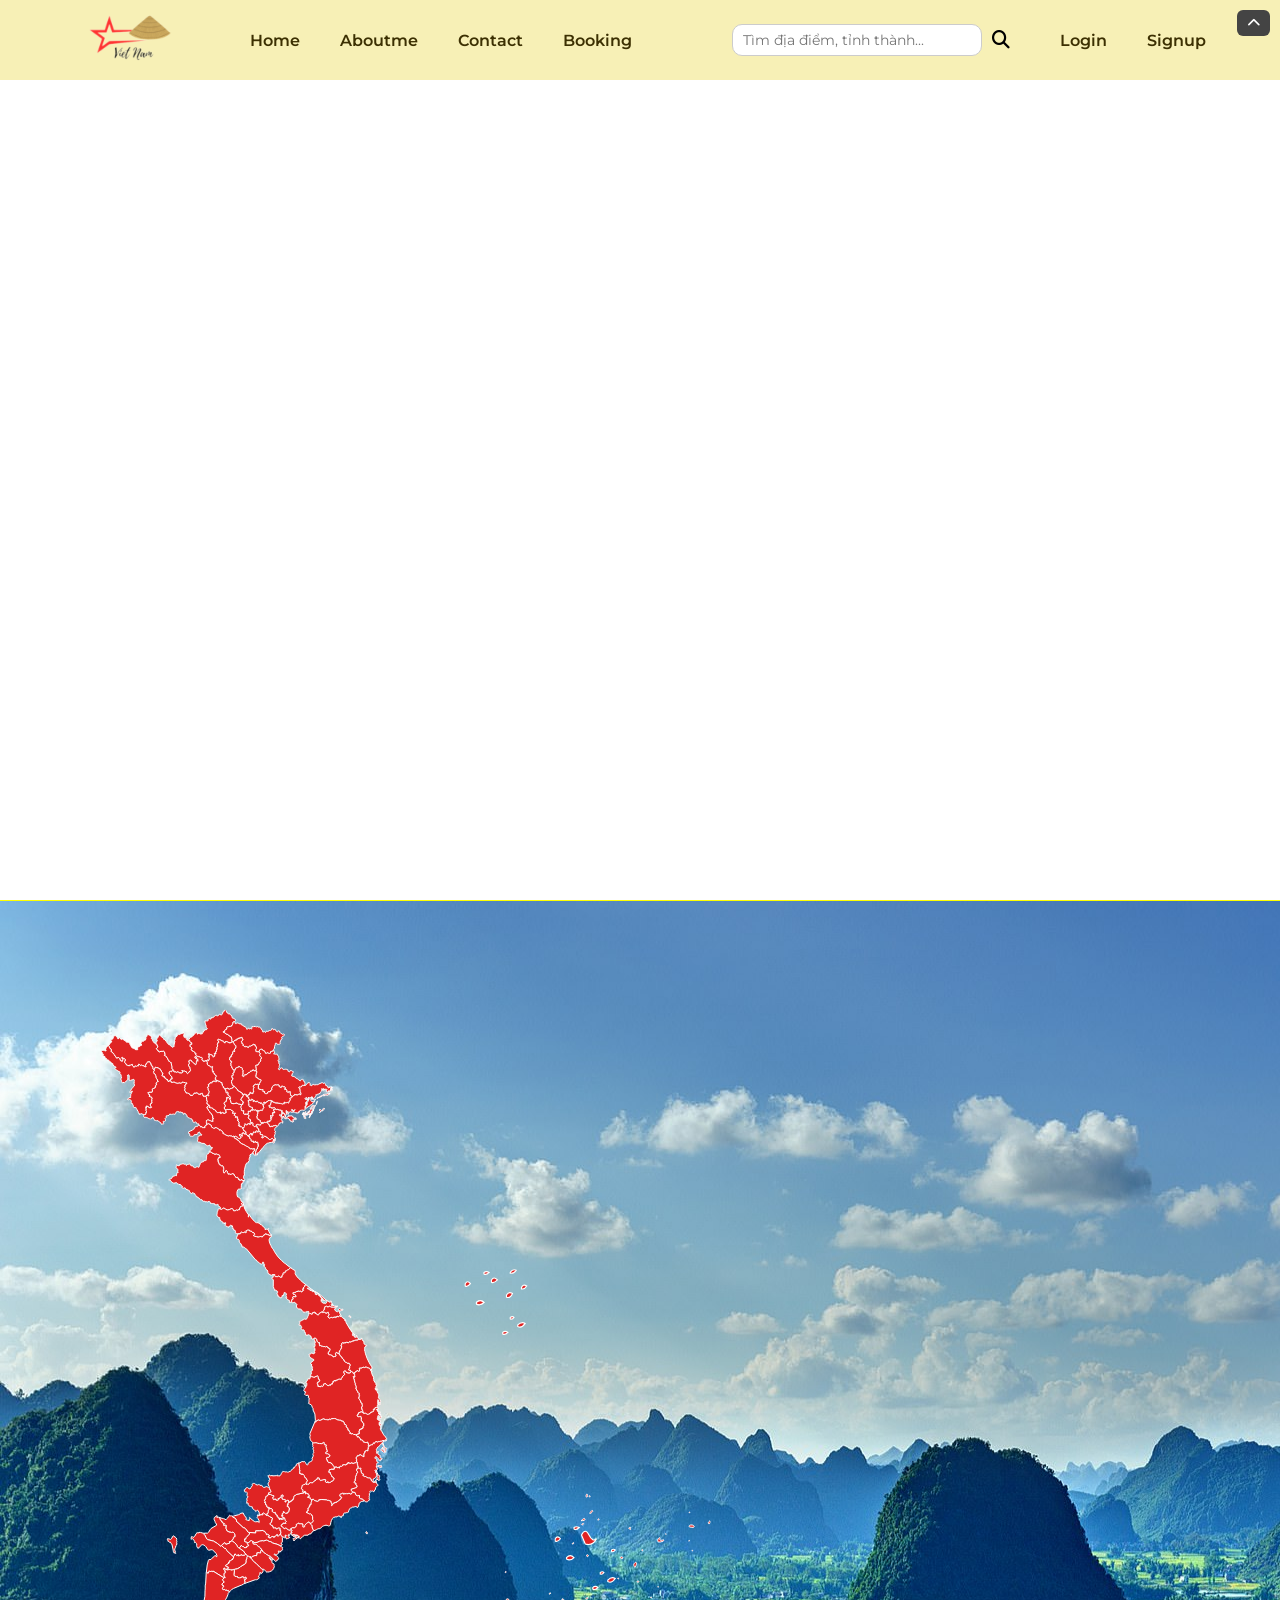
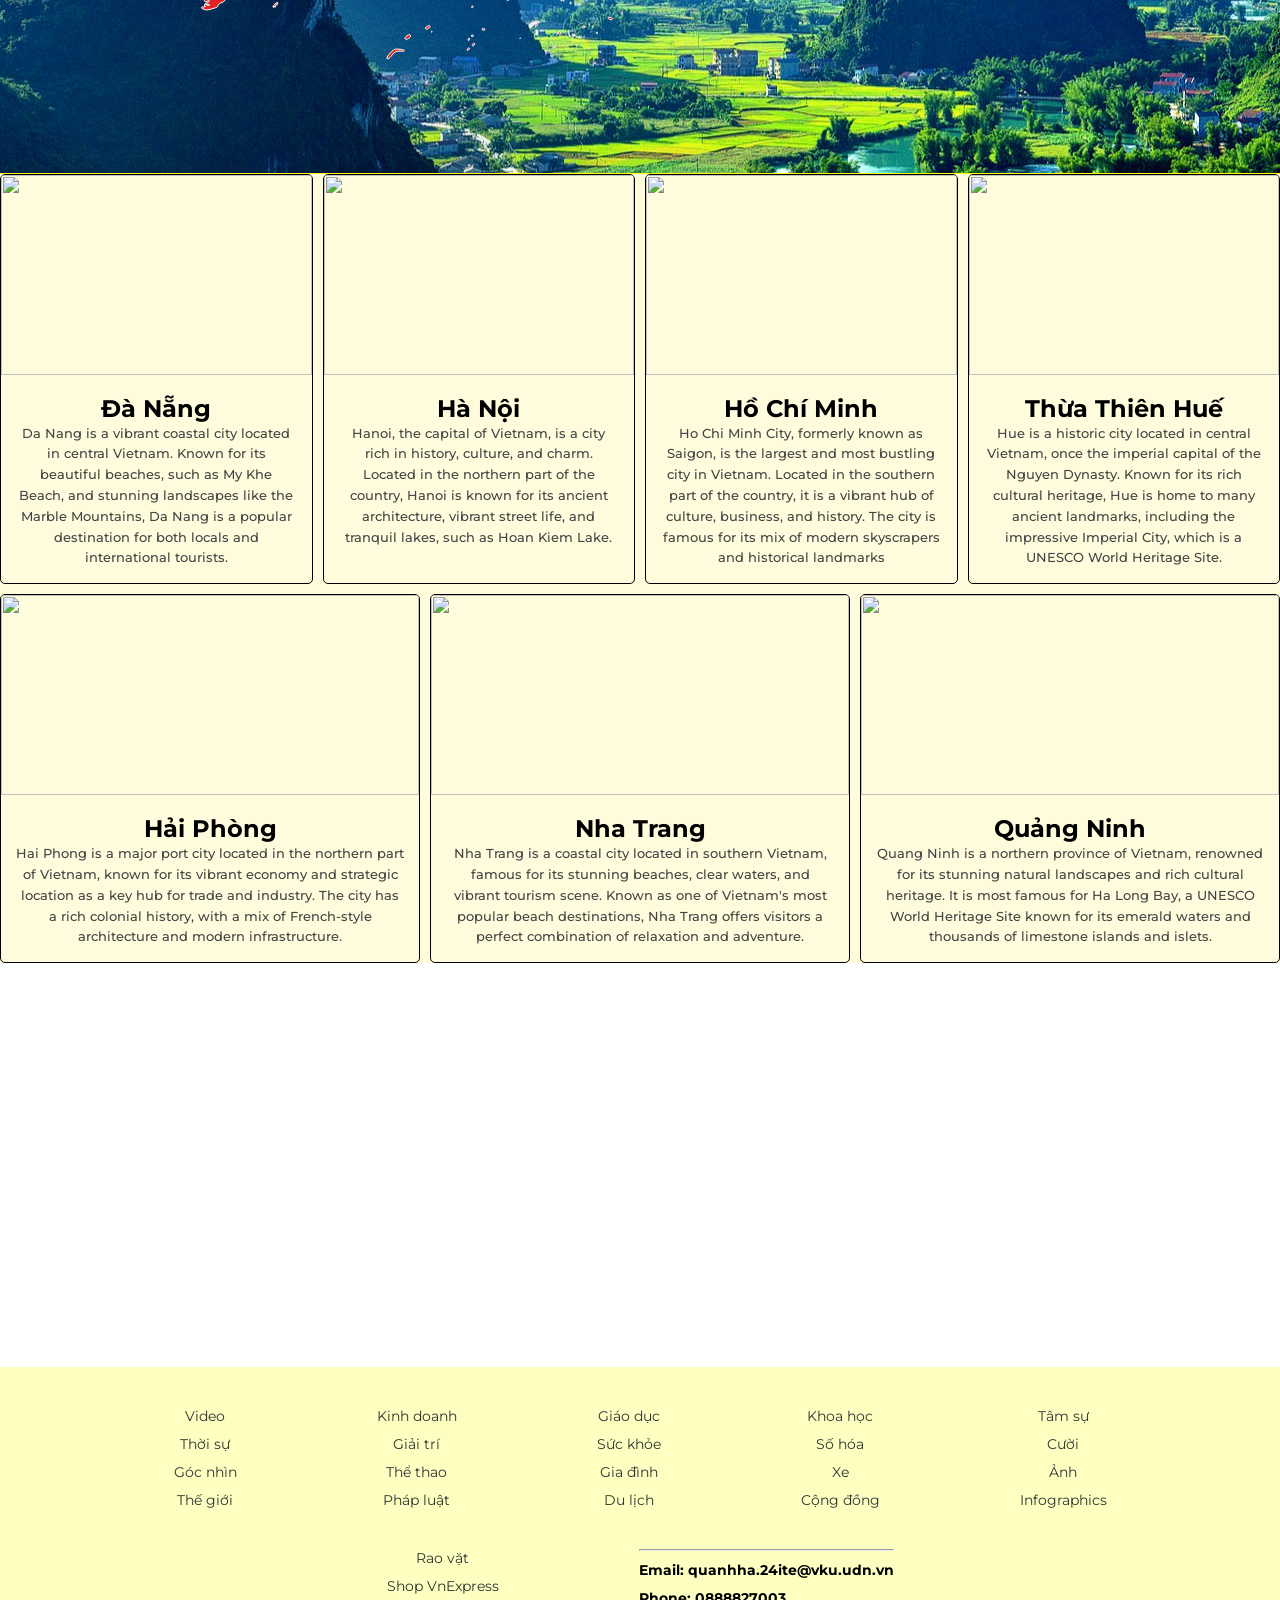
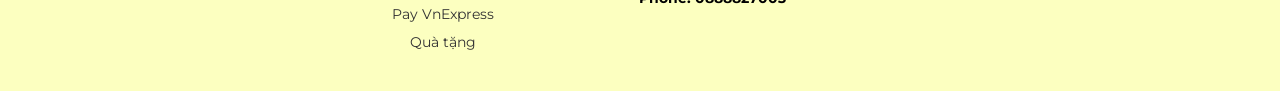
==== commit 74d23f64: "Add files via upload" ====
--- a/index.html
+++ b/index.html
@@ -6,7 +6,7 @@
     <meta name="viewport" content="width=device-width, initial-scale=1.0">
     <title>Viet Nam</title>
     <link rel="stylesheet" href="https://cdnjs.cloudflare.com/ajax/libs/font-awesome/6.4.0/css/all.min.css">
-    <link rel="stylesheet" href="style.css">
+    <link rel="stylesheet" href="stylewelcome.css">
 </head>
 <body>
 <!-- Header -->
@@ -17,10 +17,10 @@
         </a>
         <div class="navbar-content">
             <ul class="navbar-left">
-                <li><a href="#">Home</a></li>
-                <li><a href="#">Aboutme</a></li>
-                <li><a href="#">Contact</a></li>
-                <li><a href="#">Booking</a></li>
+                <li><a href="#hero">Home</a></li>
+                <li><a href="#map-container">Aboutme</a></li>
+                <li><a href="#contact">Contact</a></li>
+                <li><a href="https://www.booking.com/index.en-gb.html?aid=2369666&pagename=en-vn-booking-desktop&label=msn-l5*jJyRssiXCYy8YUJWIKA-80608133315418:tikwd-80608308492121:loc-166:neo:mte:lp142888:dec:qstrang%20web%20booking&utm_campaign=English_Vietnam%20EN%20VN&utm_medium=cpc&utm_source=bing&utm_term=l5*jJyRssiXCYy8YUJWIKA&msclkid=1bcd5ed6e32914ad9fa4393a6cc5585d&utm_content=Booking%20-%20Desktop">Booking</a></li>
             </ul>
     
             <form class="search-form">
@@ -28,8 +28,8 @@
                 <button type="submit"><i class="fas fa-search"></i></button>
             </form>
             <ul class="navbar-right">
-                <li><a href="signin.html">Login</a></li>
-                <li><a href="signin.html">Signup</a></li>
+                <li><a href="signin.jsp">Login</a></li>
+                <li><a href="signin.jsp">Signup</a></li>
             </ul>
             </div>
     </nav> 
@@ -53,57 +53,57 @@
         <svg  id="vietnam-map" xmlns:mapsvg="http://mapsvg.com" xmlns:dc="http://purl.org/dc/elements/1.1/" xmlns:cc="http://creativecommons.org/ns#" xmlns:rdf="http://www.w3.org/1999/02/22-rdf-syntax-ns#" xmlns:svg="http://www.w3.org/2000/svg" xmlns="http://www.w3.org/2000/svg" version="1.1" mapsvg:geoViewBox="102.143498 23.393563 117.837060 7.184859" preserveAspectRatio="xMidYMid meet" viewBox="0 0 811.57281 871.66412" style="width: 811.573px; transform: scale(0.750289);">                            
         <path style="fill: rgb(151, 144, 238); stroke: rgb(255, 255, 255); stroke-width: 1.33263px;" d="m 647.31895,645.44927 c -0.0998,-0.015 -0.20722,-0.006 -0.32031,0.0312 -0.76109,0.25065 -1.19161,2.25419 -0.73828,3.43555 0.4647,1.21098 1.36193,0.90972 1.73633,-0.58203 0.36878,-1.46935 0.0211,-2.77963 -0.67774,-2.88477 z m 3.60742,2.13867 c -0.14765,0.007 -0.32452,0.0712 -0.52539,0.19531 -0.43439,0.26849 -0.40627,0.61426 0.0996,1.22461 0.63497,0.76608 0.7232,0.75805 0.88867,-0.0898 0.11309,-0.57948 0.0655,-0.98691 -0.10937,-1.1875 -0.0874,-0.10029 -0.20586,-0.1498 -0.35352,-0.14258 z m 3.23633,19.61914 c -0.076,0.014 -0.15502,0.0428 -0.24023,0.0879 -0.34084,0.18035 -0.77128,0.61764 -1.40625,1.3711 -0.87096,1.0335 -1.58203,2.07148 -1.58203,2.30664 0,0.94511 1.51342,0.33433 2.98828,-1.20508 1.26175,-1.31698 1.42987,-1.76199 0.87109,-2.30664 -0.20821,-0.20295 -0.403,-0.296 -0.63086,-0.25391 z m 129.74219,2.02149 c -0.2985,0 -0.54297,0.24446 -0.54297,0.54297 0,0.29851 0.24447,0.54296 0.54297,0.54296 0.29851,0 0.54297,-0.24445 0.54297,-0.54296 0,-0.29851 -0.24446,-0.54297 -0.54297,-0.54297 z m -140.12305,8.72656 c -0.12325,-0.0107 -0.25696,3e-4 -0.40234,0.0332 -0.58152,0.13161 -1.33865,0.61079 -2.26172,1.43555 l -1.69336,1.51172 2.36328,-0.22071 c 2.45641,-0.23014 3.27259,-0.83454 2.79688,-2.07421 -0.16308,-0.42499 -0.43299,-0.65339 -0.80274,-0.68555 z m 18.82031,0.5 c -0.46793,0 -0.81445,0.49023 -0.81445,1.15234 0,0.96241 0.1343,1.04105 0.81445,0.47657 0.44777,-0.37161 0.81446,-0.8904 0.81446,-1.15235 0,-0.26196 -0.36668,-0.47656 -0.81446,-0.47656 z m 148.61719,2.71289 c -0.79305,0 -2.34961,1.85437 -2.34961,2.79883 0,1.2457 1.91752,1.36029 2.38477,0.14258 0.44074,-1.14798 0.419,-2.94141 -0.0352,-2.94141 z m -168.89062,3.23242 c -0.51982,-0.025 -1.33817,0.42013 -1.70703,1.10938 -0.44611,0.83355 -0.41391,1.08593 0.14257,1.08593 0.79773,0 2.02735,-1.05288 2.02735,-1.73632 0,-0.22041 -0.10015,-0.35565 -0.25977,-0.41797 -0.0598,-0.0234 -0.12886,-0.0375 -0.20312,-0.041 z m 143.73242,2.20313 c -1.31178,0.0921 -2.47462,0.59498 -2.5957,1.44531 -0.13286,0.93301 0.15157,1.23114 1.35547,1.41211 4.89413,0.73563 6.49502,0.11214 4.72851,-1.83984 -0.7163,-0.79151 -2.1765,-1.10973 -3.48828,-1.01758 z m -81.5332,3.25781 c -1.57692,-0.009 -1.96115,0.9334 -0.83985,2.05469 0.7684,0.7684 2.0625,0.86344 2.0625,0.15234 0,-0.27363 -0.30655,-0.62007 -0.67968,-0.77148 -0.51057,-0.20716 -0.47593,-0.4183 0.13671,-0.85157 0.65612,-0.464 0.52314,-0.57728 -0.67968,-0.58398 z m 47.6875,8.31836 c -0.19469,-0.033 -0.33204,0.0871 -0.33203,0.32422 -10e-6,0.31613 0.24445,0.57617 0.54296,0.57617 0.2985,0 0.54102,-0.10861 0.54102,-0.24024 0,-0.13164 -0.24252,-0.38972 -0.54102,-0.57421 -0.0746,-0.0461 -0.14604,-0.0749 -0.21093,-0.0859 z m -7.86133,5.2832 c -0.33275,-0.0855 -0.91217,0.25789 -1.69727,1.04297 -1.07065,1.07068 -1.47201,3.76986 -0.67969,4.57617 0.66752,0.67926 5.3932,0.003 6.90626,-0.98828 1.94727,-1.27591 1.26791,-1.94149 -1.375,-1.34765 -2.76017,0.62014 -3.38043,0.2507 -2.94141,-1.74805 0.20518,-0.93412 0.11986,-1.44965 -0.21289,-1.53516 z m -93.00196,2.27539 c -0.35006,0.0516 -0.73319,0.43834 -0.86523,1.11914 -0.10387,0.53555 0.17233,0.90625 0.67773,0.90625 0.50347,0 0.85352,-0.4642 0.85352,-1.13086 0,-0.66134 -0.31593,-0.94613 -0.66602,-0.89453 z m 132.15821,1.44141 c -0.21639,-0.0224 -0.48998,0.25312 -0.60938,0.61133 -0.11941,0.35819 0.0754,0.55299 0.4336,0.43359 0.69964,-0.23322 0.82473,-0.97782 0.17578,-1.04492 z m -153.9668,2.99609 c -0.16512,-0.0295 -0.4383,0.0733 -0.86328,0.30078 -0.59702,0.31951 -1.08398,0.81747 -1.08398,1.10547 0,0.61297 0.15967,0.63574 1.3125,0.19336 0.47218,-0.18119 0.85742,-0.67719 0.85742,-1.10351 0,-0.30348 -0.0575,-0.46655 -0.22266,-0.4961 z m 91.26172,9.11524 c -0.24791,0.0841 -0.40234,0.43043 -0.40234,0.95508 0,0.69952 0.2761,1.08374 0.67968,0.94921 0.37314,-0.12438 0.67774,-0.55121 0.67774,-0.94921 0,-0.39801 -0.3046,-0.82484 -0.67774,-0.94922 -0.10089,-0.0336 -0.1947,-0.0339 -0.27734,-0.006 z m 66.89844,0.95508 c -0.29851,-10e-6 -0.54297,0.24445 -0.54297,0.54296 0,0.29851 0.24446,0.54297 0.54297,0.54297 0.2985,0 0.54297,-0.24446 0.54297,-0.54297 0,-0.29851 -0.24447,-0.54297 -0.54297,-0.54296 z m -139.95899,6.0625 c -0.25979,0.0279 -0.51201,0.13506 -0.71875,0.34179 -0.31803,0.31808 -0.42431,0.97887 -0.23633,1.46875 0.4345,1.13228 2.17347,0.83134 2.41407,-0.41797 0.162,-0.84117 -0.6796,-1.47628 -1.45899,-1.39257 z m 45.68164,2.73437 c -1.42041,-0.11381 -2.11808,0.73366 -1.24218,1.78906 0.9042,1.08951 2.91391,0.84024 3.14843,-0.39062 0.11951,-0.62704 -0.29033,-1.04672 -1.25586,-1.28907 -0.22994,-0.0577 -0.44747,-0.0931 -0.65039,-0.10937 z m 18.90625,7.22461 c -0.0705,-0.002 -0.14386,0.005 -0.2207,0.0215 -0.4098,0.0883 -0.90608,0.44997 -1.45703,1.15039 -1.24547,1.58338 -1.33253,2.21954 -0.57617,4.20899 0.72537,1.9078 1.54853,1.74493 2.48242,-0.49024 1.14922,-2.75046 0.82896,-4.85644 -0.22852,-4.89062 z m -173.28711,12.33984 c -0.33402,0.0477 -0.70922,0.34057 -0.87695,0.84375 -0.11816,0.35447 0.1719,0.64453 0.64453,0.64453 0.47264,0 0.85938,-0.38673 0.85938,-0.85937 0,-0.47922 -0.29293,-0.67663 -0.62696,-0.62891 z m 149.87891,8.54492 c -0.29851,0 -0.54297,0.3667 -0.54297,0.81446 0,0.44775 0.24446,0.8125 0.54297,0.8125 0.2985,0 0.54297,-0.36475 0.54297,-0.8125 0,-0.44776 -0.24447,-0.81445 -0.54297,-0.81446 z m 26.25391,4.10352 c -0.25022,0.0174 -0.50373,0.0896 -0.72852,0.22852 -0.38434,0.23751 -0.52195,0.71604 -0.30664,1.06445 0.46914,0.75909 2.01818,0.55204 2.30469,-0.30859 0.13248,-0.39793 -0.1427,-0.72585 -0.5625,-0.88477 -0.2099,-0.0795 -0.45682,-0.11697 -0.70703,-0.0996 z m 26.93554,7.29492 c -0.29851,0 -0.54297,0.24252 -0.54296,0.54102 0,0.29851 0.24445,0.54297 0.54296,0.54297 0.2985,0 0.54297,-0.24446 0.54297,-0.54297 0,-0.2985 -0.24447,-0.54102 -0.54297,-0.54102 z m -143.0625,8.73438 c -0.1638,0.006 -0.4025,0.0316 -0.7207,0.0684 -0.72289,0.0834 -1.41423,0.45694 -1.53711,0.83008 -0.30403,0.92318 0.52116,0.85277 1.79688,-0.15235 0.51011,-0.40191 0.76409,-0.60783 0.73047,-0.69531 -0.0168,-0.0437 -0.10573,-0.0569 -0.26954,-0.0508 z m 133.875,5.45312 c -0.15689,-0.004 -0.34607,0.0488 -0.55468,0.17774 -0.32319,0.19977 -0.43394,0.61212 -0.2461,0.91601 0.22909,0.37075 0.53209,0.3605 0.92188,-0.0293 0.3483,-0.3483 0.38816,-0.69923 0.23633,-0.89844 -0.0759,-0.0996 -0.20053,-0.16162 -0.35743,-0.16602 z m -85.27343,0.49219 c -0.59607,0.0724 -1.2741,0.44308 -1.60352,1.05859 -0.45708,0.85404 -0.4136,1.08594 0.20703,1.08594 1.38179,0 2.50586,-0.63578 2.50586,-1.41601 0,-0.57553 -0.51331,-0.80088 -1.10937,-0.72852 z m -33.1836,1.65625 c -0.0714,-10e-4 -0.12144,0.0159 -0.15234,0.0547 -0.12361,0.15511 0.0686,0.64 0.52344,1.51953 0.46309,0.89552 1.08025,1.62695 1.37109,1.62695 0.95987,0 0.55113,-2.12036 -0.51953,-2.69336 -0.60764,-0.32519 -1.00845,-0.50381 -1.22266,-0.50781 z m -73.52148,0.11914 c -0.34436,-0.009 -0.63819,0.0581 -0.8086,0.22852 -0.32412,0.3241 -0.42515,0.85321 -0.22461,1.17773 0.46209,0.74773 3.55665,0.78017 3.55665,0.0371 0,-0.69759 -1.49035,-1.4155 -2.52344,-1.44336 z m 72.2832,1.45508 c -0.48567,0 -0.67663,0.3166 -0.48633,0.8125 0.17182,0.44776 0.53226,0.81445 0.79883,0.81445 0.26657,0 0.48438,-0.36669 0.48438,-0.81445 0,-0.44776 -0.35849,-0.8125 -0.79688,-0.8125 z m 12.16016,2.82617 c -0.64855,0.0203 -1.20841,0.8659 -0.86914,1.75 0.17952,0.46783 0.5851,0.84961 0.90234,0.84961 0.87914,0 1.30997,-1.61972 0.61523,-2.31445 -0.20549,-0.2055 -0.43225,-0.29192 -0.64843,-0.28516 z m -130.76563,5.31445 c -0.72365,0 -1.08593,0.36229 -1.08594,1.08594 0,1.19518 0.0673,1.23371 1.3125,0.75586 1.22988,-0.47194 1.06147,-1.8418 -0.22656,-1.8418 z m 198.93946,8.14063 c -0.99028,0 -1.43546,1.35947 -0.68946,2.10547 0.83424,0.8342 1.30064,0.76429 1.69141,-0.25391 0.40375,-1.05223 -0.0278,-1.85156 -1.00195,-1.85156 z m -16.89649,6.74414 c -0.82861,-0.0571 -1.33605,0.13292 -1.50391,0.57031 -0.22343,0.58228 0.23301,1.19973 1.42383,1.92578 1.8705,1.14048 2.51952,1.26385 3.87891,0.74219 1.25362,-0.48105 1.05,-1.79629 -0.36133,-2.32812 -1.45787,-0.54935 -2.60889,-0.85309 -3.4375,-0.91016 z m -94.93359,5.04297 c -0.2985,-0.0653 -0.62855,0.48434 -0.73242,1.2207 -0.10387,0.73636 -0.65294,1.92858 -1.22071,2.65039 -0.56777,0.7218 -1.0332,1.66724 -1.0332,2.09961 0,1.23053 1.23682,0.51927 2.60351,-1.49805 1.22994,-1.81548 1.4378,-4.24171 0.38282,-4.47265 z m 68.65625,3.95312 c -0.29851,0 -0.54297,0.24446 -0.54297,0.54297 0,0.2985 0.24446,0.54102 0.54297,0.54102 0.29851,0 0.54297,-0.24252 0.54297,-0.54102 0,-0.29851 -0.24446,-0.54297 -0.54297,-0.54297 z m -213.43555,2.44336 c -0.53073,0.0507 -1.25787,0.29415 -2.22656,0.72266 -2.61951,1.15874 -3.31217,1.91143 -2.85547,3.10156 0.7109,1.85258 6.30664,-0.30338 6.30664,-2.42969 0,-0.82296 -0.21784,-1.27566 -0.75781,-1.38086 -0.135,-0.0263 -0.28989,-0.0306 -0.4668,-0.0137 z m 207.42969,0.8125 c -1.38159,0 -3.2207,0.93986 -3.22071,1.64649 l 0,0.002 c 10e-6,0.66976 1.1778,0.66569 2.94922,-0.008 1.67119,-0.63538 1.83779,-1.64063 0.27149,-1.64063 z m 10.89062,0 c -0.29851,0 -0.54297,0.38033 -0.54297,0.84571 0,0.4654 0.24446,0.6962 0.54297,0.51171 0.29851,-0.18449 0.54297,-0.56676 0.54297,-0.84765 0,-0.28089 -0.24446,-0.50977 -0.54297,-0.50977 z m -146.75195,2.77149 c -0.70079,0.0273 -0.87305,0.28442 -0.87305,0.95312 0,0.59404 0.42683,1.19436 0.94922,1.33399 1.68736,0.45102 2.57813,0.10671 2.57813,-0.9961 0,-0.81954 -0.42273,-1.11875 -1.76368,-1.24804 -0.36402,-0.0351 -0.65702,-0.0521 -0.89062,-0.043 z M 440.3502,828.252 c -0.29851,0 -0.54101,0.38034 -0.54101,0.84571 0,0.46541 0.2425,0.69424 0.54101,0.50976 0.29851,-0.18449 0.54297,-0.56481 0.54297,-0.8457 0,-0.28089 -0.24446,-0.50977 -0.54297,-0.50977 z m 169.82227,0.54102 c -0.71671,0 -1.21336,1.45475 -0.83399,2.44336 0.40368,1.052 3.06055,1.08592 3.06055,0.0391 0,-0.87818 -1.4384,-2.48242 -2.22656,-2.48242 z m 50.18164,0.57031 c -0.39566,0.0712 -0.73633,0.44155 -0.73633,1.0586 0,0.59702 0.32466,1.08593 0.72266,1.08593 1.02087,0 1.42068,-0.52253 1.08007,-1.41015 -0.2215,-0.57722 -0.67075,-0.80553 -1.0664,-0.73438 z m -249.61524,3.33594 c -0.77907,0.0168 -1.84776,0.42168 -3.08398,1.26172 -2.2956,1.5599 -3.26795,3.05323 -2.79297,4.29101 0.72454,1.88809 5.60642,-0.004 6.80664,-2.63867 0.6902,-1.51482 0.51188,-2.488 -0.25195,-2.80273 -0.19096,-0.0787 -0.41804,-0.11692 -0.67774,-0.11133 z m 83.54883,0.56055 c -0.79369,0.005 -1.29101,0.46078 -1.29101,1.26562 0,0.50715 0.57306,0.78125 1.6289,0.78125 1.87585,0 2.26537,-1.35301 0.54688,-1.89844 -0.32312,-0.10255 -0.6202,-0.1501 -0.88477,-0.14843 z m 64.14063,3.67578 c -0.13164,0 -0.38974,0.24446 -0.57422,0.54297 -0.18449,0.2985 -0.0778,0.54101 0.23828,0.54101 0.31613,0 0.57617,-0.24251 0.57617,-0.54101 0,-0.29851 -0.1086,-0.54297 -0.24023,-0.54297 z m -68.03321,0.60156 c -0.0908,-0.008 -0.19163,0.011 -0.29687,0.0527 -0.63146,0.25027 -1.44336,1.30464 -1.44336,2.125 0,1.51986 1.55496,1.2309 1.95508,-0.36328 0.19083,-0.76016 0.20132,-1.52718 0.0234,-1.70507 -0.0668,-0.0668 -0.14752,-0.1015 -0.23829,-0.10938 z m 6.30469,6.64258 c -0.0982,0.006 -0.1984,0.0224 -0.30078,0.0488 -1.22855,0.31701 -2.65524,2.03151 -2.01562,3.0664 0.56558,0.91514 1.83856,0.5034 2.75195,-0.89062 0.62886,-0.95975 0.7335,-1.55751 0.34179,-1.94922 -0.21141,-0.21142 -0.4826,-0.2926 -0.77734,-0.27539 z m 107.33203,4.15234 c -0.91207,0 -1.40234,0.2974 -1.40234,0.85157 0,0.5657 0.39694,0.79486 1.17969,0.67968 1.73757,-0.25567 1.9229,-1.53125 0.22265,-1.53125 z m 45.79883,1.75977 c -0.64343,0.0184 -1.24565,0.77049 -0.82617,1.44922 0.20056,0.32452 0.58048,0.58984 0.84375,0.58984 0.83831,0 1.22978,-1.15692 0.60351,-1.7832 -0.18717,-0.18718 -0.40661,-0.262 -0.62109,-0.25586 z m -160.07031,0.41211 c -1.01486,0 -2.19141,1.43675 -2.19141,2.67773 0,1.0192 1.53902,0.61761 2.41211,-0.6289 1.11515,-1.5921 1.06646,-2.04883 -0.2207,-2.04883 z m -95.10352,1.53125 c -0.78548,-0.01 -1.59862,-6e-5 -2.42969,0.0312 -2.94872,0.11109 -11.57617,9.01077 -11.57617,11.9414 0,2.68604 3.09479,0.80373 7.0293,-4.27734 3.14419,-4.06043 5.26546,-5.11435 10.06641,-5 2.08954,0.0498 4.26128,0.15688 4.82617,0.23828 0.56488,0.0814 1.13648,-0.16168 1.26953,-0.53906 0.46155,-1.30918 -3.68714,-2.32797 -9.18555,-2.39453 z m 270.38867,2.81054 c -1.08126,0 -1.41268,0.57755 -0.7246,1.26563 0.66102,0.66101 1.80859,0.3751 1.80859,-0.45117 0,-0.45228 -0.48095,-0.81446 -1.08399,-0.81446 z m -7.07617,14.70118 c -0.17704,0.0285 -0.34366,0.19402 -0.53711,0.5 -0.2815,0.44526 -0.51553,0.99291 -0.51953,1.21679 -0.0128,0.6269 1.50904,0.48123 1.91992,-0.18359 0.20057,-0.32452 0.0829,-0.87217 -0.26171,-1.2168 -0.23682,-0.23681 -0.42453,-0.34486 -0.60157,-0.3164 z" id="VN-PG" title="Spratly Islands" class="[object SVGAnimatedString] mapsvg-region" data-stroke-width="1"></path>
         <path id="VN-01" title="Lai Châu" d="m 62.05,32.98 1.76,0.42 1.04,1 1.11,0.33 0.23,0.67 1.03,0.14 0.38,1.17 -0.86,0.35 -0.11,1.07 1.83,2.05 -0.25,0.96 0.44,0.4 0.03,0.33 0.87,0.68 0.36,0.93 1,0.22 -0.03,0.55 0.93,0.63 0.31,-0.04 0,0 0.27,0.54 1.07,-0.08 0.9,0.44 -0.27,0.59 0.74,1.97 0.61,0.27 -0.7,1.96 -0.7,0.44 -0.62,0.89 0.88,1.2 0.82,0.68 0.12,0.45 0.73,0.22 0.08,0.9 1.23,0.69 0.87,-0.42 2.57,-0.25 0.33,0.14 1.37,-0.53 1.02,0.43 0.93,0.92 0.07,2 0.67,0.34 -0.1,0.39 0.22,0.2 -0.65,0.36 0.12,0.44 -0.52,0.7 0.58,0.18 0.07,0.39 0.89,0.21 1.84,1.73 0.06,0.43 0.61,0.72 0.09,1.22 0.48,0.32 0.31,0.75 0.76,0.39 0,0.54 -0.33,0.34 0.15,0.31 1.18,0.37 1.18,1.44 1.31,0.34 -0.12,1 0.43,0.79 -0.34,1.39 0.75,1.04 0.21,0.75 -0.18,1.31 0.63,0.75 -0.43,0.7 1.4,1.8 0,0 -0.75,0.42 -0.47,0.75 -0.07,0.57 -0.91,0.99 -0.73,-0.31 -0.49,-0.5 -0.68,0.6 -0.66,0.03 -0.4,0.77 0.16,2.32 1.57,1.51 -0.07,0.53 1.38,1.03 0.43,0.7 -0.05,0.51 0.86,1.05 -0.24,0.75 -0.61,0.11 0.12,0.72 -0.27,-0.15 -0.56,0.26 -0.31,-0.2 -0.87,0.15 0.15,0.67 -0.37,0.68 0.53,0.39 0.11,0.53 0,0 -0.89,0.33 -0.81,-0.39 -0.44,-0.42 -0.15,1.27 -1.32,-0.28 -0.27,-0.51 -0.52,-0.29 -0.24,-2.08 -0.37,0.46 -0.71,-0.3 -0.31,0.17 -0.91,-1.43 -0.36,0 -0.22,-0.87 -1.23,0.01 -0.08,-0.47 0.31,-1.17 -1.47,-0.13 -0.34,0.24 -0.68,-0.82 -0.79,-0.25 -0.01,-0.7 0.47,-0.21 0.89,-2.04 -0.34,-0.08 -0.05,-0.27 -0.49,0 0.04,-1.03 -1.17,-0.99 0.28,-1.03 -1.22,-0.59 -0.28,-1.47 -0.44,-0.69 -1.14,-0.04 -0.91,-0.68 -0.29,-0.56 -2.7,-0.59 -0.53,-0.38 -1,0.28 -0.67,0.76 0.09,1.01 -0.23,0.44 -0.47,0.26 -0.2,0.54 0,0 -1.21,-0.6 -0.4,-0.85 -0.66,-0.72 0.05,-0.35 0,0 0.73,-0.61 0,0 -0.72,-1.54 -0.49,-0.23 -0.43,0.17 -0.25,-0.58 -0.46,-0.38 -0.85,-3.15 -0.73,-0.77 0.01,-0.72 -0.19,-0.12 -2.92,0.17 -0.67,0.56 -0.14,0.57 -0.53,0.44 0.07,0.64 -1.08,0.32 -0.15,1.24 -0.55,0.65 0.1,0.46 0.83,0.98 -0.03,0.38 -0.39,0.24 -2.07,-0.59 -1.6,-1.13 -0.79,0.09 -1.38,-0.64 -0.99,0.21 -0.08,0.32 -0.28,0.07 -0.92,-0.82 -0.25,-0.69 -0.99,-0.4 -0.71,1.72 0.34,0.26 -0.05,0.48 -1.64,-0.32 -0.94,0.77 -0.49,-0.02 -0.68,-0.39 -0.57,0.32 -0.53,-0.1 -0.23,0.85 -0.51,0.59 -0.96,-0.26 -0.3,-0.36 0.14,-0.23 -0.21,-0.47 -0.86,-0.88 -0.72,-0.19 -0.08,-0.42 0.38,-0.52 -0.11,-0.53 -1.12,0.27 -1.26,0.88 -0.54,-0.32 -0.55,0.14 -0.38,1 -0.47,-0.35 -1.61,0.04 -0.53,-0.47 -1.72,-0.72 -0.1,-0.19 0.28,-0.56 -0.64,-0.88 -0.24,0.04 -0.93,-0.79 -0.31,-0.81 0.17,-0.42 -0.16,-1 0.48,-0.4 0.34,-1.73 -1.43,-1.69 -0.92,-0.04 -0.87,-0.42 -0.8,-0.87 -0.7,0.49 1.27,0.93 0.53,1.58 -0.09,0.56 -0.34,0.29 -0.61,1.42 -1.21,-0.46 0,0 -0.55,0.05 0,0 -0.39,-0.67 -0.42,-0.13 -0.49,-0.53 0.01,-2 -0.8,-0.29 -1.36,-1.16 -0.8,0.05 -0.51,0.91 -0.53,0.05 -0.96,-0.56 -0.52,-0.43 -0.29,-1.06 -0.94,-0.99 -0.91,-1.7 -0.89,-0.83 0.05,-0.41 -0.42,-0.61 -1.17,-0.56 -0.21,-0.82 -0.64,-0.15 -1.22,-1.24 0.27,-0.75 0.33,0.27 -0.08,-0.79 -0.28,-0.46 0.12,-1.06 -0.35,-0.45 -1.22,-0.4 -0.23,-0.82 -0.55,-0.04 0.01,-0.83 -0.47,-0.82 0.19,-0.48 -0.65,-0.36 -0.4,-0.55 -0.04,-0.77 0,0 1.44,-0.47 -0.44,-1.24 1.36,-0.31 1.51,-2.09 0.88,-0.26 -0.15,-0.35 -0.63,-0.11 -0.85,-1.49 -0.07,-0.74 0.57,-0.31 0.75,0.29 1.36,-0.94 0.44,-1.29 0.65,-0.44 -0.29,-0.56 0.05,-0.58 0.32,-0.52 0.48,-0.44 0.53,0 0.2,-0.52 0.93,-0.04 0.59,0.16 1.42,1.2 0.69,1.18 0.62,0.5 0.28,1.18 0.81,-0.14 0.18,-0.92 0.63,-0.53 0.32,-0.01 2.55,2.39 1.62,-0.66 1.03,0.45 0.2,0.74 0.73,0.1 0.61,0.69 0.79,-0.05 0.71,1.13 0.92,0.66 0.3,0.52 1.47,0.22 0.45,-0.26 1.03,0.41 0.92,0.47 0.13,0.51 0.73,0.63 -0.32,0.8 0.54,0.45 0.69,1.3 0.66,1.15 0.13,0.8 0.53,0.16 0.94,1.24 0.52,0.19 0.78,0.23 1.19,-0.07 0.47,0.99 1.75,0.98 1.2,-0.15 0.99,-0.03 0.41,-0.28 -0.07,-0.96 -0.41,-0.4 0.05,-0.78 0.4,-0.91 0.95,-0.51 1.06,-0.15 1.07,-1.23 0.49,-0.14 0.41,0.26 1.31,-0.99 -1.23,-2.02 0.6,-1.52 0.34,-0.56 0.37,-0.56 0.55,-0.54 0.73,0.23 1,-0.09 0.58,-1.01 0.69,-0.41 0.54,0.14 0.92,-0.48 0.1,-1.19 0.35,-0.58 -0.17,-1.4 1.22,-1.51 0.47,-1.07 0.13,-2.04 0.92,0.61 z" class="[object SVGAnimatedString] mapsvg-region" data-stroke-width="1" style="fill: rgb(151, 144, 238); stroke: rgb(255, 255, 255); stroke-width: 1.33263px;"></path>
-        <path id="VN-02" title="Lào Cai" d="m 109.46,31.13 0.39,-0.28 0.65,0.37 -0.2,1 -0.6,2.41 0.14,0.64 0.56,0.75 0.06,0.66 0.46,0.01 1.2,0.67 1,-0.11 0.84,0.52 0.26,0.66 0,0 -0.3,1.15 1.31,0.87 1.89,-0.35 0.61,0.85 0.02,0.64 0.65,1.25 0.72,0.61 1.37,0.39 0.13,2.19 -0.47,0.19 -0.68,-0.3 -0.87,0.1 -0.21,1.71 -0.39,0.77 0.99,0.42 0.52,1.04 1.56,1.03 -0.46,0.84 -0.84,0.61 0.27,0.82 0.77,1.14 1.15,0.24 0.4,0.87 0.51,-0.03 2.1,1.26 0.34,0.52 -0.34,0.7 0.35,0.36 0.8,-0.07 0.59,0.36 -0.83,0.95 0.71,0.87 0.01,0.72 -1.03,1.06 -0.7,0.25 -0.13,0.34 0.45,1.55 0.56,0.2 0.61,-0.14 0.24,-0.39 0.38,0.12 0,0 -0.17,1.01 0.39,0.67 0.31,0.09 0.86,-0.43 0.76,0.35 -0.64,0.41 -0.06,0.45 0.58,1.77 -0.39,-0.34 -0.8,0.17 -0.21,-0.43 -0.47,0.02 -0.35,0.31 0,0.55 0.29,0.4 -0.43,0.28 0.23,0.62 -0.24,0.26 -0.1,0.98 0.22,0.49 -0.42,0.15 -0.15,0.66 -0.5,0.67 -0.67,-0.32 -0.21,-0.45 -0.92,-0.57 -0.61,-0.88 0,0 -0.58,-0.33 0,0 -1.03,-0.71 -0.67,-0.96 -0.69,-0.32 -0.29,-1.01 -0.69,0.01 -0.8,-0.76 -0.43,-0.06 -0.61,0.51 0.09,0.23 -0.34,0.15 -0.17,0.41 -0.64,0.07 0.4,0.89 0.39,0.16 0.13,0.53 -0.2,0.66 0.42,1.05 -0.26,-0.12 -0.54,0.84 -0.05,0.48 -0.54,0.22 0,1.11 -0.2,0.15 0.49,0.22 0.39,0.91 0.26,0.03 0.89,1.11 0.38,2.04 0.41,0.97 -0.16,1.04 0.27,0.55 -0.27,0.58 -2.07,1.3 -0.09,0.7 -1.64,1.35 -0.76,-0.58 -0.08,-0.4 -0.39,-0.34 -0.24,-1.09 -1.68,-0.51 -0.49,-0.7 -0.51,0.34 -0.94,0.12 -1.72,-0.91 -0.57,-0.05 -0.12,0.48 1.11,0.96 -0.18,0.74 0.18,0.42 -0.91,0.61 -0.95,0.22 -2.86,-0.49 -0.68,-0.58 -1.74,-0.53 -0.87,0.66 -1.82,-0.69 -0.3,0.16 -1.35,-0.24 -0.68,-0.49 -0.35,-0.6 0.31,-0.42 -0.03,-0.51 -0.54,-0.69 0,0 -1.4,-1.8 0.44,-0.7 -0.63,-0.75 0.18,-1.31 -0.2,-0.75 -0.76,-1.05 0.34,-1.39 -0.43,-0.79 0.12,-1 -1.31,-0.34 -1.18,-1.44 -1.18,-0.37 -0.14,-0.31 0.33,-0.34 0,-0.53 -0.76,-0.39 -0.3,-0.76 -0.49,-0.32 -0.09,-1.22 -0.61,-0.72 -0.07,-0.43 -1.84,-1.73 -0.89,-0.21 -0.07,-0.39 -0.58,-0.19 0.53,-0.7 -0.12,-0.44 0.65,-0.36 -0.22,-0.2 0.1,-0.39 -0.67,-0.34 -0.07,-2 -0.93,-0.92 -1.02,-0.43 -1.37,0.53 -0.34,-0.13 -2.57,0.24 -0.86,0.42 -1.23,-0.69 -0.08,-0.9 -0.73,-0.22 -0.12,-0.45 -0.82,-0.68 -0.88,-1.2 0.62,-0.88 0.7,-0.45 0.7,-1.95 -0.61,-0.27 -0.73,-1.97 0.26,-0.59 -0.9,-0.44 -1.07,0.08 -0.27,-0.54 0,0 0.81,-1.03 0.3,-1.23 0.98,-0.39 0.43,-1.14 -0.78,-1.33 0.07,-1.04 1.66,-2.08 0.31,-0.71 0.32,-0.73 0.5,-0.32 -0.1,-0.62 0.25,-0.23 0.57,-0.08 0.35,-0.35 0.99,0.48 0.46,1.15 0.64,0.28 0.32,0.68 0.76,0.31 1.92,1.84 -0.11,0.55 0.58,0.38 0.1,0.34 0.93,0 2.34,2.8 0.59,1.27 0.78,0.6 0.52,0.75 0.71,0.42 0.73,1.11 0.35,0.13 0.41,-0.25 1.22,1.34 0.63,0.3 0.32,0.58 0.8,0.29 0.33,0.62 0.4,0.25 0.87,0.01 0.64,-0.69 0.66,0.11 0.39,-0.22 -0.31,-0.97 0.21,-0.31 0.04,-0.85 0.19,-1.14 0.89,-3.54 0.02,-0.62 -0.55,-0.32 -0.01,-0.86 0.51,-0.51 0.42,-2.18 0.39,-0.66 0.969999,-1.22 1.220001,-0.81 0.31,-1.01 1.04,-1.27 0.67,-0.07 0.32,0.39 0.31,-0.01 0.74,-0.26 0.55,-0.58 0.54,0.06 0.94,-0.51 1.23,-0.12 1.31,-0.77 z" class="[object SVGAnimatedString] mapsvg-region" data-stroke-width="1" style="fill: rgb(151, 144, 238); stroke: rgb(255, 255, 255); stroke-width: 1.33263px;"></path>
+        <path id="laocai" data-province="laocai" title="Lào Cai" d="m 109.46,31.13 0.39,-0.28 0.65,0.37 -0.2,1 -0.6,2.41 0.14,0.64 0.56,0.75 0.06,0.66 0.46,0.01 1.2,0.67 1,-0.11 0.84,0.52 0.26,0.66 0,0 -0.3,1.15 1.31,0.87 1.89,-0.35 0.61,0.85 0.02,0.64 0.65,1.25 0.72,0.61 1.37,0.39 0.13,2.19 -0.47,0.19 -0.68,-0.3 -0.87,0.1 -0.21,1.71 -0.39,0.77 0.99,0.42 0.52,1.04 1.56,1.03 -0.46,0.84 -0.84,0.61 0.27,0.82 0.77,1.14 1.15,0.24 0.4,0.87 0.51,-0.03 2.1,1.26 0.34,0.52 -0.34,0.7 0.35,0.36 0.8,-0.07 0.59,0.36 -0.83,0.95 0.71,0.87 0.01,0.72 -1.03,1.06 -0.7,0.25 -0.13,0.34 0.45,1.55 0.56,0.2 0.61,-0.14 0.24,-0.39 0.38,0.12 0,0 -0.17,1.01 0.39,0.67 0.31,0.09 0.86,-0.43 0.76,0.35 -0.64,0.41 -0.06,0.45 0.58,1.77 -0.39,-0.34 -0.8,0.17 -0.21,-0.43 -0.47,0.02 -0.35,0.31 0,0.55 0.29,0.4 -0.43,0.28 0.23,0.62 -0.24,0.26 -0.1,0.98 0.22,0.49 -0.42,0.15 -0.15,0.66 -0.5,0.67 -0.67,-0.32 -0.21,-0.45 -0.92,-0.57 -0.61,-0.88 0,0 -0.58,-0.33 0,0 -1.03,-0.71 -0.67,-0.96 -0.69,-0.32 -0.29,-1.01 -0.69,0.01 -0.8,-0.76 -0.43,-0.06 -0.61,0.51 0.09,0.23 -0.34,0.15 -0.17,0.41 -0.64,0.07 0.4,0.89 0.39,0.16 0.13,0.53 -0.2,0.66 0.42,1.05 -0.26,-0.12 -0.54,0.84 -0.05,0.48 -0.54,0.22 0,1.11 -0.2,0.15 0.49,0.22 0.39,0.91 0.26,0.03 0.89,1.11 0.38,2.04 0.41,0.97 -0.16,1.04 0.27,0.55 -0.27,0.58 -2.07,1.3 -0.09,0.7 -1.64,1.35 -0.76,-0.58 -0.08,-0.4 -0.39,-0.34 -0.24,-1.09 -1.68,-0.51 -0.49,-0.7 -0.51,0.34 -0.94,0.12 -1.72,-0.91 -0.57,-0.05 -0.12,0.48 1.11,0.96 -0.18,0.74 0.18,0.42 -0.91,0.61 -0.95,0.22 -2.86,-0.49 -0.68,-0.58 -1.74,-0.53 -0.87,0.66 -1.82,-0.69 -0.3,0.16 -1.35,-0.24 -0.68,-0.49 -0.35,-0.6 0.31,-0.42 -0.03,-0.51 -0.54,-0.69 0,0 -1.4,-1.8 0.44,-0.7 -0.63,-0.75 0.18,-1.31 -0.2,-0.75 -0.76,-1.05 0.34,-1.39 -0.43,-0.79 0.12,-1 -1.31,-0.34 -1.18,-1.44 -1.18,-0.37 -0.14,-0.31 0.33,-0.34 0,-0.53 -0.76,-0.39 -0.3,-0.76 -0.49,-0.32 -0.09,-1.22 -0.61,-0.72 -0.07,-0.43 -1.84,-1.73 -0.89,-0.21 -0.07,-0.39 -0.58,-0.19 0.53,-0.7 -0.12,-0.44 0.65,-0.36 -0.22,-0.2 0.1,-0.39 -0.67,-0.34 -0.07,-2 -0.93,-0.92 -1.02,-0.43 -1.37,0.53 -0.34,-0.13 -2.57,0.24 -0.86,0.42 -1.23,-0.69 -0.08,-0.9 -0.73,-0.22 -0.12,-0.45 -0.82,-0.68 -0.88,-1.2 0.62,-0.88 0.7,-0.45 0.7,-1.95 -0.61,-0.27 -0.73,-1.97 0.26,-0.59 -0.9,-0.44 -1.07,0.08 -0.27,-0.54 0,0 0.81,-1.03 0.3,-1.23 0.98,-0.39 0.43,-1.14 -0.78,-1.33 0.07,-1.04 1.66,-2.08 0.31,-0.71 0.32,-0.73 0.5,-0.32 -0.1,-0.62 0.25,-0.23 0.57,-0.08 0.35,-0.35 0.99,0.48 0.46,1.15 0.64,0.28 0.32,0.68 0.76,0.31 1.92,1.84 -0.11,0.55 0.58,0.38 0.1,0.34 0.93,0 2.34,2.8 0.59,1.27 0.78,0.6 0.52,0.75 0.71,0.42 0.73,1.11 0.35,0.13 0.41,-0.25 1.22,1.34 0.63,0.3 0.32,0.58 0.8,0.29 0.33,0.62 0.4,0.25 0.87,0.01 0.64,-0.69 0.66,0.11 0.39,-0.22 -0.31,-0.97 0.21,-0.31 0.04,-0.85 0.19,-1.14 0.89,-3.54 0.02,-0.62 -0.55,-0.32 -0.01,-0.86 0.51,-0.51 0.42,-2.18 0.39,-0.66 0.969999,-1.22 1.220001,-0.81 0.31,-1.01 1.04,-1.27 0.67,-0.07 0.32,0.39 0.31,-0.01 0.74,-0.26 0.55,-0.58 0.54,0.06 0.94,-0.51 1.23,-0.12 1.31,-0.77 z" class="[object SVGAnimatedString] mapsvg-region" data-stroke-width="1" style="fill: rgb(151, 144, 238); stroke: rgb(255, 255, 255); stroke-width: 1.33263px;"></path>
         <path id="VN-03" title="Hà Giang" d="m 165.75,0.56 0.91,0.8 0.14,1.33 0.97,1.47 0.76,0.15 1.28,1.48 0.78,-0.26 0.25,-0.44 0.45,0.02 0.43,0.52 0.29,0.91 0.79,0.89 0.75,0.1 -0.09,0.72 0.64,0.74 -0.05,0.6899996 0.51,0.7800004 0.01,0.37 1.09,0.51 1.08,-0.12 0.64,0.45 0.13,0.63 0.63,0.67 0.67,0.22 0.12,0.46 0.35,0.26 -1.43,1.53 0,0 -0.7,0.51 -1.19,0.1 -0.57,1.37 0.12,0.47 -0.62,0.87 -0.24,1.02 -0.45,0.5 -0.33,1.33 -1.06,0.12 -0.95,0.47 -1.65,-0.12 -0.27,0.35 -0.69,0.22 -1.27,0.07 -0.71,0.69 -0.04,0.34 0.3,0.41 -0.3,0.88 0.21,0.46 -0.3,0.24 -1.16,0.21 -0.65,0.95 -0.64,0.12 -0.3,0.79 0.04,1.39 -1.82,-0.12 0.07,0.86 0.57,0.31 1.27,0.21 0.54,0.73 1.25,0.64 0.17,0.61 0.79,-0.05 1.33,0.37 0.69,0.95 1.11,0.51 0.21,0.41 0.9,0.28 0.46,0.79 1.12,0.23 0.73,2.63 0.63,0.69 -0.54,0.39 -0.14,0.66 0.48,1.02 0.14,1.31 0,0 -0.61,0.88 -0.54,-0.12 -1.33,0.73 -0.22,-0.29 -0.22,0.44 0,-0.29 -0.29,0.05 0.02,0.26 -0.41,-0.27 -1.01,-0.16 -0.78,-1.02 -0.52,0.16 -1.21,-0.67 -1.63,-0.05 -0.28,0.18 -0.09,0.68 -0.27,0.13 -0.06,1.03 -0.29,-0.22 0.01,-0.28 -1.12,-0.02 -0.18,-0.19 0.09,-0.48 -0.32,-0.52 0.1,-0.22 -0.59,-0.51 -1.13,-0.33 -0.36,0.26 -0.12,-0.41 -0.58,-0.44 -0.58,0.16 -0.42,-0.26 -0.31,-0.66 -1.64,-0.32 -0.2,-0.31 -1.14,-0.4 -0.47,0.46 -0.2,0.89 -0.26,0.14 0.48,0.31 0.02,0.44 0.4,0.32 0.62,1.59 -0.38,0.19 -0.48,-0.39 -0.2,0.69 -0.65,0.47 0.33,0.89 -1,0.78 0.33,0.43 0.38,1.74 -1.05,2.53 0.26,0.41 -0.05,1.04 0.32,0.51 -1.59,0.94 0.48,0.55 0.25,0.83 -0.5,1.02 -0.74,0.04 -0.18,0.46 -0.04,0.28 0.72,1.17 -0.18,0.42 -1.87,-0.19 -0.32,0.26 0.55,0.94 0.48,0.31 -0.05,0.98 -0.77,0.08 0.17,1.24 -0.94,0.35 -0.77,0.84 -0.26,0.03 -0.3,-0.97 0.11,-0.79 -0.56,-0.18 -0.14,-0.7 -0.53,-0.53 -0.72,0.26 -0.97,-0.08 -0.63,-0.69 -1.05,-0.03 -0.57,-0.95 -0.39,0.08 -0.14,1.07 -0.29,0.38 0.29,0.43 0.72,0.18 0.36,0.49 -0.13,0.4 0.33,0.32 -0.49,0.11 -0.35,0.76 -0.51,-0.06 -0.21,0.22 0.77,0.77 0.09,0.41 0.45,0.29 0.05,0.33 -0.35,0.47 0.13,0.88 -0.17,0.27 -0.28,-0.15 -0.11,0.15 -0.5,1.58 -0.75,-0.17 -0.2,-0.85 -0.57,-0.07 -0.19,0.31 -0.19,-0.09 -0.42,0.75 0,0 0,0 0,0 0,0 0,0 -0.98,0.43 -0.67,-0.47 0.09,0.33 -0.31,0.4 -0.69,0.15 -0.85,-0.14 -0.2,0.09 0.01,0.29 -0.88,-0.1 -0.35,-0.35 -0.05,-0.65 -0.7,0 -0.39,-0.69 -0.51,-0.11 -0.2,-0.84 0.48,-0.6 0,-0.53 -0.39,-1.25 -0.93,-0.37 -0.97,0.14 -0.47,-0.19 -0.34,-0.66 -0.51,0.18 -0.51,-0.38 -0.44,0.19 -0.65,-0.56 -0.63,-0.01 -0.18,-0.24 -0.39,0.04 -1.08,1.5 0.08,0.8 0,0 -0.38,-0.12 -0.24,0.39 -0.61,0.14 -0.56,-0.2 -0.45,-1.55 0.13,-0.34 0.7,-0.25 1.03,-1.06 -0.01,-0.72 -0.71,-0.87 0.83,-0.95 -0.59,-0.36 -0.8,0.07 -0.35,-0.36 0.34,-0.7 -0.34,-0.52 -2.1,-1.26 -0.51,0.03 -0.4,-0.87 -1.15,-0.24 -0.77,-1.14 -0.27,-0.82 0.84,-0.61 0.46,-0.84 -1.56,-1.03 -0.52,-1.04 -0.99,-0.42 0.39,-0.77 0.21,-1.71 0.87,-0.1 0.68,0.3 0.47,-0.19 -0.13,-2.19 -1.37,-0.39 -0.72,-0.61 -0.65,-1.25 -0.02,-0.64 -0.61,-0.85 -1.89,0.35 -1.31,-0.87 0.3,-1.15 0,0 0.79,0.97 1.13,-0.1 0.48,-0.6 0.57,0.15 0.59,-1.39 0.76,-0.66 2.43,-1.08 1.45,-1.6 0.95,-0.57 0.59,-1.26 0.44,-0.44 0.49,-0.71 1.61,-0.77 0.64,0.02 0.35,0.33 0.38,1.02 -0.33,0.28 0.06,0.39 0.9,-0.14 0.38,-0.63 -0.3,-0.33 0.31,-0.59 0.38,0.59 1.31,0.15 0.86,0.88 1.48,-0.48 1.17,0.34 0.44,-0.16 0.19,-0.48 -0.55,-1.06 0.67,-0.48 0.96,0.02 1.1,-2.58 0.72,-0.06 1.55,-1 1,0.09 1.12,-1.43 -0.58,-0.94 -0.65,-0.51 -0.46,-0.52 0.02,-0.93 -0.06,-1.5 -0.43,-0.63 -0.33,-1.22 -0.09,-0.74 -0.31,-0.63 -0.24,-2.16 -0.32,-0.41 1.74,-0.35 0.56,0.28 0.73,-0.15 0.35,0.17 0.65,0.12 0.47,-0.98 -0.06,-1.15 0.53,-0.59 1.33,-0.53 1.72,0.71 0.37,-0.57 0.14,-1.26 1.34,-0.33 0.14,0.39 0.5,-0.01 0.39,-0.8000004 1.09,-0.17 0.96,-0.8599996 0.47,-0.77 0.75,-0.41 0.91,-0.71 0.72,0.27 0.28,0.52 -0.16,0.37 0.63,0.15 0.69,-0.43 0.4,-0.21 1.14,-0.5 0.59,-0.88 0.26,-0.32 0.47,0.08 0.88,0.4 0.12,0.4 0.59,0.32 0.68,-0.2 0.22,-0.28 0.28,-0.58 0.81,-0.69 -0.02,-0.6 0.4,-0.28 -0.39,-1.02 0.16,-0.32 0.27,-0.3 0.75,0.19 0.54,-0.16 0.21,-0.86 0.56,-0.59 -0.04,-0.56 -0.46,0.06 -0.15,-0.31 0.7,-0.2 0.57,0.24 0.7,-0.61 z" class="[object SVGAnimatedString] mapsvg-region" data-stroke-width="1" style="fill: rgb(151, 144, 238); stroke: rgb(255, 255, 255); stroke-width: 1.33263px;"></path>
         <path id="VN-04" title="Cao Bằng" d="m 178.01,16 0.18,0.87 -0.08,0.61 -0.01,0.38 0.42,0.37 1.24,-0.47 0.88,0.49 0.67,-0.63 0.61,-0.13 0.52,0.41 0.79,0.19 0.46,0.43 2.04,-0.05 0.9,0.09 0.09,0.3 -0.29,0.56 0.45,0.82 1.21,0.06 0.11,0.29 0.86,0.25 0.52,0.97 0.62,0.57 1.23,-0.08 0.6,0.52 0.6,0.53 0.35,0.49 0.46,0.91 -0.12,0.69 0.54,0.44 0.32,0.18 0.55,-0.44 1.59,-1.04 0.46,0.28 0.56,0.68 0.85,-0.03 0.02,-0.46 0.42,-0.14 0.85,0.19 0.61,0.42 0.32,-0.12 0.19,-0.3 -0.1,-0.75 0.02,-1.04 0.13,-0.76 1.89,-0.1 0.49,-0.08 1.85,-0.29 0.41,0.1 0.65,0.7 0.79,-0.05 0.61,-0.15 0.17,-0.33 0.52,-0.05 1.11,0.65 0.71,0.11 0.94,-0.37 0.68,1.03 0.7,0.41 0.6,0.6 0.51,0.7 0.34,1.08 0.37,0.12 0.55,0.48 0.33,0.77 0.09,0.63 -0.32,0.52 0.78,0.5 0.36,-0.39 0.9,0.6 0.69,-0.74 1.07,1.14 0.34,0.05 0.62,-0.61 0.05,-0.71 0.31,-0.29 1.73,0.23 0.27,-0.34 0.55,-0.32 0.47,0.33 0.69,-0.22 0.31,-0.74 0.36,-0.02 0.53,0.15 0.35,0 0.53,-0.14 0.65,-0.24 0.5,-0.36 0.15,-0.95 0.3,-0.85 0.62,-0.09 0.95,0.32 0.1,0.76 1.09,0.56 1.13,-0.73 0.54,-0.07 0.4,0.38 0.43,1.23 0.61,0.37 0.32,0.4 0.35,0.25 -0.06,0.53 0.98,0.47 0.54,-0.4 -0.05,-0.66 0.24,-0.3 0.32,0.02 0.9,-0.05 0.24,0.24 0.71,0.11 0.39,0.77 -0.48,0.23 -0.03,0.24 1.69,1.18 0.62,0.72 0.71,0.28 0.3,0.54 0.59,0.28 1.13,-0.48 0.82,0.17 0.84,0.82 -0.08,0.51 -0.65,0.42 -0.01,0.41 -0.32,0.38 -0.7,0.24 -0.47,-0.08 -0.38,0.9 -1.2,0.65 -0.02,0.56 0.3,0.5 0.55,0.9 -0.77,0.28 -0.33,0.36 0.07,0.52 -0.17,0.6 -0.38,0.29 -0.43,-0.04 -0.26,0.42 -0.17,0.52 -0.51,1.92 0.37,0.47 -0.12,0.78 0.24,0.36 -1.27,0.7 -0.63,-0.29 -0.81,0.66 -0.75,-0.35 -0.95,0.02 -0.76,-0.75 -0.23,-0.8 -1.11,0.21 -0.22,0.65 -0.13,0.78 0.12,0.65 -0.18,0.68 -0.47,0.13 -0.04,0.84 -0.43,0.84 0.1,2.42 -0.55,0.26 -0.39,0.16 -0.18,0.34 -0.19,0.7 0.52,0.98 -0.42,0.6 0,0 -1.36,0.15 -0.38,0.35 0.21,0.28 -0.66,0.54 -0.78,-0.39 -0.72,0.2 0.14,0.37 -0.51,0.26 0.35,0.34 -0.58,0.28 0.5,0.19 -0.07,0.39 -1.08,0.54 -0.8,0.13 -0.79,-0.38 -0.57,0.25 -0.57,-0.6 -0.71,-0.01 -0.23,-0.2 -0.94,0.8 -0.84,0.14 -1.08,-1.03 0.17,-0.92 -0.57,-0.56 0,-0.46 -0.26,-0.15 -0.42,0.27 -0.39,-0.11 -0.88,-0.89 -0.43,-0.06 -0.57,-1.17 -0.65,-0.31 -0.28,0.16 -1.01,-0.61 -0.43,0.35 -0.76,0.18 0,0 -0.31,0.62 0,0 -0.26,0.14 -0.66,1.27 -0.36,1.49 0,0 -0.38,-0.12 0.04,-0.5 -0.51,-0.06 -0.03,-0.3 -0.48,-0.13 -0.97,0.86 -0.92,-0.43 -0.61,0.18 -0.23,-0.14 -0.29,-0.7 0.07,-1.16 -0.38,-0.52 1.32,-1.57 -0.21,-0.61 0.23,-1.48 -0.97,-0.36 0.07,-0.34 -0.37,-0.41 0.31,-0.31 -0.42,-0.13 0.12,-0.55 -0.44,-0.31 -0.66,-0.03 0.01,-0.43 0.42,-0.38 -0.05,-0.32 -0.79,0.2 -0.95,-0.46 -0.45,0.84 -1.71,0.46 -0.21,0.36 -1.7,0.69 -0.25,0.46 -0.52,0.27 -0.47,-0.29 -0.73,0.04 -0.4,0.36 -0.74,1.43 -0.37,0.01 -0.33,-0.65 -1.18,-0.41 -0.3,-0.38 -1.52,0.31 -0.38,-0.03 -0.07,-0.59 -0.54,0.37 -0.89,-0.25 -0.9,-1.5 -0.75,0.07 0.1,-0.22 -0.3,-0.09 0.28,-0.22 -0.14,-0.33 0.43,-0.4 -0.08,-0.28 -0.59,-0.59 -0.76,0.09 -0.31,-0.44 0.43,-0.77 -0.63,-0.69 -0.05,-0.39 -0.61,-0.22 -0.01,-0.38 0.58,-0.25 0.58,-1.26 1.2,-1.08 0.2,-0.43 -0.96,-0.36 -0.37,-0.79 0.37,-0.45 -0.05,-0.34 -0.4,-0.02 -0.56,-0.77 -0.65,0.14 -0.29,0.44 -0.54,-0.1 -0.5,0.67 -0.29,-0.5 -0.25,0.63 -0.98,-0.41 -0.48,0.09 -0.82,1.41 -1.46,-0.08 -0.08,0.23 -0.45,0.08 -0.4,0.33 0.16,0.97 -0.45,0.01 -0.53,-0.35 -0.31,0.66 -0.6,-0.09 -1.21,0.49 -0.3,0.34 0.01,0.8 -0.49,0.19 0,0 -0.91,-0.17 -0.8,0.13 0,0 -0.14,-1.31 -0.48,-1.02 0.14,-0.66 0.54,-0.39 -0.63,-0.69 -0.73,-2.63 -1.12,-0.23 -0.46,-0.79 -0.9,-0.28 -0.21,-0.41 -1.11,-0.51 -0.69,-0.95 -1.33,-0.37 -0.79,0.05 -0.17,-0.61 -1.25,-0.64 -0.54,-0.73 -1.27,-0.21 -0.57,-0.31 -0.07,-0.86 1.82,0.12 -0.04,-1.39 0.3,-0.79 0.64,-0.12 0.65,-0.95 1.16,-0.21 0.3,-0.24 -0.21,-0.46 0.3,-0.88 -0.3,-0.41 0.04,-0.34 0.71,-0.69 1.27,-0.07 0.69,-0.22 0.27,-0.35 1.65,0.12 0.95,-0.47 1.06,-0.12 0.33,-1.33 0.45,-0.5 0.24,-1.02 0.62,-0.87 -0.12,-0.47 0.57,-1.37 1.19,-0.1 0.7,-0.51 0,0 z" class="[object SVGAnimatedString] mapsvg-region" data-stroke-width="1" style="fill: rgb(151, 144, 238); stroke: rgb(255, 255, 255); stroke-width: 1.33263px;"></path>
-        <path id="VN-05" title="Sơn La" d="m 70.35,79.77 0.2,-0.54 0.47,-0.26 0.23,-0.43 -0.09,-1.01 0.67,-0.75 1,-0.28 0.53,0.38 2.7,0.59 0.29,0.56 0.91,0.68 1.14,0.05 0.44,0.69 0.28,1.47 1.22,0.59 -0.28,1.03 1.17,1 -0.04,1.03 0.49,0 0.05,0.27 0.34,0.08 -0.89,2.04 -0.47,0.22 0.01,0.71 0.79,0.26 0.68,0.82 0.34,-0.24 1.47,0.14 -0.31,1.17 0.08,0.47 1.23,-0.01 0.22,0.87 0.36,0 0.92,1.43 0.31,-0.17 0.71,0.29 0.37,-0.46 0.24,2.08 0.52,0.29 0.27,0.51 1.32,0.28 0.15,-1.27 0.37,0.44 0.82,0.39 0.89,-0.33 0,0 0.77,0.47 -0.03,1.18 1.26,-0.01 0.37,0.33 0.81,-0.79 0.16,0.23 0.43,-0.1 0.52,0.19 0.12,0.35 0.39,-0.25 0.59,0.07 0.05,-0.18 1.1,0.83 1.48,0.38 0.65,0.45 0.64,-0.27 0.65,0.05 0.58,-0.31 1.68,-0.19 0.84,0.39 0.98,0.06 0.55,-0.45 0.47,-0.81 0.35,-0.14 1.8,0.12 0.33,0.41 1.43,0.1 0.45,0.48 0.96,-0.19 1.23,0.18 0.06,0.65 -0.49,0.22 -1.3,1.630001 -0.95,0.479999 0.54,1.57 -0.47,0.15 -0.62,0.96 0.86,1.43 0.08,0.82 -0.53,1.05 -0.1,1.11 0.25,0.47 0.76,0.48 -0.16,0.88 1.07,0.58 0.62,1.15 0.64,-0.11 -0.08,-0.31 0.3,-0.15 1.01,1.04 0.78,-0.16 0.47,0.14 0.3,0.43 1.08,0.65 0.1,0.99 0.62,0.51 0.67,-0.22 1.28,0.36 0.38,-0.08 1.44,-1.32 1.3,-2.03 1.61,0.23 0.5,-0.22 0.49,0.25 0.17,-0.53 0.34,-0.25 0.92,0.41 0.47,0.74 1.53,1.02 0.39,-0.09 1.29,0.56 0.54,-0.35 0.13,-1.03 0.36,0.01 0.39,-0.31 0.29,0.32 0.54,0.01 0.66,-0.38 0.06,1.38 0.69,0.8 0.09,0.88 0.38,-0.07 0.01,0.27 0.6,0.11 0.02,0.87 0.51,0.24 0.78,-0.48 0.5,0.22 0.68,-0.23 0,0 0.15,0.71 1.27,0.75 -0.1,2.6 0.46,0.37 -0.04,0.55 0.33,0.74 -0.29,0 -0.27,0.43 0.6,0.33 0.41,0.65 -0.65,1.53 0.39,0.35 -0.33,1.21 0.2,0.27 0.64,0.13 0.6,0.6 0.77,0.24 0.42,0.54 0.44,0.11 0.09,0.3 -0.15,0.01 0,0 -1,0.21 -0.82,0.49 -0.46,1.26 -0.54,-0.21 -0.23,0.16 0.28,1.29 0.49,1.27 0.71,0.43 0.45,0.73 0.28,1.22 1.38,1.24 0.93,1.8 2.02,1.46 0.07,0.77 1.13,2 -0.22,0.53 0.48,0.09 -0.1,1.02 -0.94,0.68 0.38,0.15 0.43,-0.15 1.22,0.65 -0.66,0.94 -0.37,-0.22 -0.36,1.33 -0.35,0.36 0.11,0.44 1.02,0.53 -0.01,0.43 -0.5,0.23 -0.91,0.1 -0.33,-0.18 -0.35,0.21 -0.99,-0.72 -0.4,0.2 -0.37,-0.44 -0.8,0.02 -0.35,-0.52 -0.7,-0.03 -1.12,-0.76 -0.4,0 -0.78,0.77 -1.06,0.22 -0.12,0.83 0.42,0.2 -0.32,0.86 0.55,0.68 -0.67,0.34 0.27,0.62 -0.24,1.41 0.49,0.44 0,0 0.06,0.14 -1.4,0.77 -0.2,0.31 -0.2,-0.13 -0.71,0.79 0.12,2.01 0,0 -0.93,0.02 0,0 -0.37,0.47 -0.69,-0.51 -0.39,0.4 -0.67,0.11 -0.69,-0.75 -0.32,-0.88 -0.38,-0.11 -0.92,0.14 -0.15,0.31 -0.45,0.11 -0.08,-0.92 -0.62,-0.56 -0.48,-0.11 -0.31,-0.74 -0.37,-0.14 -0.57,-0.75 0,0 -0.12,-1.03 -1.77,0.05 -0.9,-0.49 -0.08,-0.98 -1.04,-1.03 -0.69,-0.19 -1.07,0.55 -0.37,0.58 -0.83,-0.53 -0.47,-0.22 -0.52,-0.88 -0.29,-2.11 -0.62,-0.37 -0.96,-0.4 -0.23,-0.93 -0.82,0.09 -0.29,0.31 -1.75,-1.75 -0.68,0.14 -0.34,-0.12 -1.72,-1.64 -0.63,-0.29 0.33,-0.82 -0.11,-0.55 -1.09,-1.28 -0.85,-0.32 -0.21,-0.72 -0.57,-0.12 -0.76,0.42 -0.47,1.06 -0.9,-0.71 0.12,-1.22 -2.38,-0.66 -0.3,-0.62 -1.86,0.11 -0.87,0.38 -0.37,-0.05 -0.31,-0.99 -0.95,-0.59 -0.76,0.72 -1.02,0.2 -1.04,0.58 0.3,0.57 -0.47,0.65 0.04,0.71 -0.97,0.7 -1.77,-0.07 -0.39,-0.33 -0.53,0.07 -0.97,0.58 -0.71,0.22 -0.5,-0.42 -1.99,-0.12 -1.31,1.05 -1.15,1.39 -0.96,-0.59 -1.06,0.32 0.09,0.58 -0.72,0.27 0.45,1.09 -0.05,0.35 -0.6,0.27 -0.9,0.9 0.04,0.68 0.48,0.55 -0.35,0.81 0.38,1 -1,0.71 -0.78,0.18 -1.17,-0.09 -0.22,0.66 0.34,0.51 -0.05,1.01 0.38,0.32 0.11,0.62 -0.52,0.46 -0.94,0 -1.31,0.38 -0.46,0.01 -0.37,-0.36 -0.05,-0.86 -0.36,-0.89 -0.58,0.23 -0.97,-1.32 -1.45,-0.64 -0.43,-0.72 -1.96,-0.31 -0.65,0.27 -0.73,-0.49 -0.78,0.23 -0.67,-0.28 -0.41,-1.14 -0.96,-1.15 0.09,-0.88 -0.92,-0.87 -0.79,0.28 -0.41,0.68 -0.18,0.85 -1.39,-0.14 -0.71,0.73 -0.81,-0.17 -1,-1.12 -0.77,0.21 -1.45,-0.87 -1.15,-0.17 -0.07,-0.4 -0.45,-0.5 -1.14,0.82 -1.64,-0.6 -0.46,-0.53 -0.09,-0.46 0.44,-1.21 -1.08,-0.96 0.38,-0.28 0,0 1.39,0.09 1.3,-0.47 0.46,0.27 0.46,-0.55 -0.49,-0.74 -0.17,-0.76 0.45,-0.59 0.78,-0.11 0.02,-1 -0.63,-1.51 -0.32,-0.24 0.08,-0.14 -0.28,0 0.42,-0.6 -0.08,-0.33 0.41,-0.23 -0.48,-1.04 0,0 -0.3,-0.36 0,0 -0.06,-0.92 0.27,0.05 0.02,-0.2 1,0.2 -0.62,-0.93 0.13,-0.32 -0.2,-0.54 0.3,-0.17 2.15,0.37 1.93,1.51 1.65,0.15 1.2,-0.46 -0.89,-1.04 -0.39,-1.01 -0.35,-2.3 0.63,-0.4 0.33,-0.62 0.75,0.13 0.24,-0.27 0.21,-1.33 -0.25,-0.95 0.14,-1.75 -0.22,-0.6 0.39,-0.75 0.08,-1.14 -0.59,-1.48 -1.81,-0.32 -1.4,-0.82 1.09,-1.72 -0.2,-0.24 -1.21,-0.21 -0.17,-0.84 -0.86,-0.71 -0.49,-0.8 0.66,-0.82 0.54,0.26 1.17,-0.26 0.08,-0.34 0.75,-0.04 1.25,0.53 0.28,-0.2 1,-0.03 0.37,-0.31 -0.12,-0.38 0.48,-0.98 -0.4,-1.45 0.19,-0.78 0.46,-0.6 -0.04,-0.34 1.25,-0.19 0.87,-0.62 0.88,-0.01 0.2,-0.7 -0.08,-0.95 0.67,-0.28 -0.15,-1.03 0.39,-0.32 0.1,-0.47 0.46,-0.17 0.56,-1.27 -0.92,-1.15 0.73,-0.47 0.34,-0.78 0.75,-0.79 0.33,-0.08 0.55,0.46 0.2,-0.25 L 74.33,92.68 73.77,92.11 73.6,91.45 72.73,90.6 73,89.5 72.5,88.51 72.69,87.98 72.1,87.41 71.72,85.98 70.89,85.35 70.14,85.21 70,84.37 69.73,84.06 69.89,83.6 69.49,83.27 69.65,82.26 70,81.96 69.76,81.73 70.39,81.35 70.43,81 70.79,80.7 70.35,79.77 Z" class="[object SVGAnimatedString] mapsvg-region" data-stroke-width="1" style="fill: rgb(151, 144, 238); stroke: rgb(255, 255, 255); stroke-width: 1.33263px;"></path>
-        <path id="VN-06" title="Yên Bái" d="m 126.98,64.14 -0.08,-0.8 1.08,-1.5 0.39,-0.04 0.18,0.24 0.63,0.01 0.65,0.56 0.44,-0.19 0.51,0.38 0.51,-0.18 0.34,0.66 0.47,0.19 0.97,-0.14 0.93,0.37 0.39,1.25 0,0.53 -0.48,0.6 0.2,0.84 0.51,0.11 0.39,0.69 0.7,0 0.05,0.65 0.35,0.35 0.88,0.1 -0.01,-0.29 0.2,-0.09 0.85,0.14 0.69,-0.15 0.31,-0.4 -0.09,-0.33 0.67,0.47 0.98,-0.43 0,0 0.34,0.83 -0.08,0.72 0.5,0.83 -0.21,0.78 0.27,1.75 0.89,1.38 0.76,0.07 0.34,0.41 0.5,-0.09 0.29,0.37 0.49,-0.17 0.37,0.18 0.36,0.35 -0.05,0.45 0.31,0.48 0.49,0.04 0.3,0.31 0.3,-0.11 0.31,-0.53 0.86,-0.24 0.4,0.13 -0.28,1.25 0.21,0.31 -0.35,0.68 0.06,0.5 0.47,0.32 -0.38,0.89 0.05,1.1 0,0 -0.21,0.39 0,0 -0.15,0.49 0.57,0.44 0.64,-0.48 0.49,0.08 0.15,1.03 -0.41,0.56 0.01,0.51 0.59,0.35 0.58,0.03 0.28,0.47 0.1,1.01 0.73,0.35 0.93,1.51 0.65,0.17 0.57,0.78 -0.6,0.43 -0.4,1.1 -0.47,0.35 0.5,0.51 -0.36,0.77 -0.23,0.32 -0.68,0.23 1.02,0.67 0.02,0.72 0.38,-0.06 0.13,0.31 0,0 0.29,0.33 -0.27,0.56 0.5,0.11 0.19,0.59 -0.28,0.64 -0.37,-0.27 -0.78,0.05 -0.58,-0.42 -0.17,0.23 -0.44,-0.14 -0.99,-0.74 -0.25,0.33 -0.26,-0.04 -0.08,0.46 -1.02,0.02 0.06,0.44 -1.08,0.4 0.33,0.24 -0.04,0.34 -0.65,0.29 -0.07,0.59 -0.79,-0.82 -0.96,0.5 -0.18,0.54 -0.77,0.09 -0.5,0.35 -0.31,0.57 0.1,0.860001 -0.97,-0.2 0.32,0.429999 0.26,2.22 -0.62,0.41 -0.72,0.06 -0.26,0.44 0.03,0.34 0.51,0.38 0.36,0.7 -0.02,1.25 0.64,1.75 0.77,1.26 0,0.68 -0.32,0.34 0.11,0.74 -0.67,1.19 -0.61,0.11 -0.07,0.46 0.13,0.6 0.47,0.38 0.37,0.79 -0.23,0.37 -0.69,0.12 -0.74,-0.64 -0.26,-0.62 -0.26,-0.02 -0.27,0.31 0.03,0.43 -0.49,0.01 0.25,0.7 -1.44,0.02 -0.28,0.21 0,0 -0.68,0.22 -0.5,-0.22 -0.78,0.49 -0.52,-0.24 -0.02,-0.87 -0.59,-0.11 -0.01,-0.28 -0.38,0.08 -0.09,-0.88 -0.69,-0.8 -0.06,-1.38 -0.66,0.38 -0.54,0 -0.29,-0.32 -0.39,0.31 -0.36,-0.02 -0.14,1.04 -0.54,0.35 -1.29,-0.56 -0.39,0.09 -1.53,-1.02 -0.47,-0.74 -0.92,-0.41 -0.34,0.25 -0.17,0.54 -0.49,-0.25 -0.5,0.22 -1.61,-0.23 -1.31,2.04 -1.43,1.32 -0.39,0.08 -1.28,-0.36 -0.67,0.22 -0.61,-0.5 -0.1,-0.99 -1.08,-0.65 -0.3,-0.43 -0.47,-0.14 -0.79,0.17 -1.01,-1.04 -0.29,0.15 0.08,0.31 -0.64,0.11 -0.61,-1.14 -1.07,-0.59 0.16,-0.87 -0.75,-0.48 -0.25,-0.47 0.1,-1.11 0.53,-1.05 -0.08,-0.82 -0.86,-1.43 0.62,-0.96 0.47,-0.16 -0.54,-1.57 0.95,-0.479999 1.3,-1.630001 0.49,-0.22 -0.06,-0.64 -1.23,-0.19 -0.96,0.19 -0.45,-0.48 -1.44,-0.1 -0.32,-0.4 -1.8,-0.12 -0.35,0.14 -0.47,0.81 -0.56,0.46 -0.98,-0.07 -0.84,-0.38 -1.69,0.18 -0.58,0.32 -0.65,-0.05 -0.64,0.26 -0.65,-0.44 -1.48,-0.38 -1.1,-0.83 -0.05,0.19 -0.58,-0.07 -0.39,0.24 -0.13,-0.35 -0.51,-0.19 -0.43,0.1 -0.15,-0.23 -0.82,0.79 -0.36,-0.32 -1.27,0 0.03,-1.18 -0.77,-0.47 0,0 -0.11,-0.53 -0.53,-0.39 0.37,-0.68 -0.15,-0.67 0.87,-0.16 0.31,0.21 0.56,-0.27 0.27,0.15 -0.11,-0.72 0.61,-0.1 0.25,-0.75 -0.86,-1.05 0.05,-0.51 -0.43,-0.7 -1.37,-1.04 0.07,-0.53 -1.57,-1.51 -0.16,-2.32 0.4,-0.77 0.66,-0.04 0.68,-0.6 0.49,0.5 0.73,0.31 0.91,-0.99 0.08,-0.57 0.47,-0.75 0.75,-0.43 0,0 0.54,0.69 0.03,0.51 -0.31,0.42 0.35,0.6 0.68,0.49 1.35,0.24 0.3,-0.16 1.82,0.69 0.87,-0.66 1.74,0.53 0.68,0.58 2.86,0.49 0.95,-0.22 0.91,-0.61 -0.18,-0.42 0.18,-0.74 -1.11,-0.96 0.12,-0.48 0.57,0.05 1.72,0.91 0.94,-0.12 0.51,-0.34 0.49,0.7 1.68,0.51 0.24,1.09 0.39,0.34 0.08,0.4 0.76,0.58 1.64,-1.35 0.09,-0.7 2.07,-1.3 0.27,-0.58 -0.27,-0.55 0.16,-1.04 -0.41,-0.97 -0.38,-2.04 -0.89,-1.11 -0.26,-0.03 -0.39,-0.91 -0.49,-0.22 0.2,-0.15 0,-1.11 0.54,-0.22 0.05,-0.48 0.54,-0.84 0.26,0.12 -0.42,-1.05 0.2,-0.66 -0.13,-0.53 -0.39,-0.16 -0.4,-0.89 0.64,-0.07 0.17,-0.41 0.34,-0.15 -0.09,-0.23 0.61,-0.51 0.43,0.06 0.8,0.76 0.69,-0.01 0.29,1.01 0.69,0.32 0.67,0.96 1.03,0.71 0,0 0.58,0.33 0,0 0.61,0.88 0.92,0.57 0.21,0.45 0.67,0.32 0.5,-0.67 0.15,-0.66 0.42,-0.15 -0.22,-0.49 0.1,-0.98 0.24,-0.26 -0.23,-0.62 0.43,-0.28 -0.29,-0.4 0,-0.55 0.35,-0.31 0.47,-0.02 0.21,0.43 0.8,-0.17 0.39,0.34 -0.58,-1.77 0.06,-0.45 0.64,-0.41 -0.76,-0.35 -0.86,0.43 -0.31,-0.09 -0.39,-0.67 z" class="[object SVGAnimatedString] mapsvg-region" data-stroke-width="1" style="fill: rgb(151, 144, 238); stroke: rgb(255, 255, 255); stroke-width: 1.33263px;"></path>
+        <path id="sonla"data-="sonla" title="Sơn La" d="m 70.35,79.77 0.2,-0.54 0.47,-0.26 0.23,-0.43 -0.09,-1.01 0.67,-0.75 1,-0.28 0.53,0.38 2.7,0.59 0.29,0.56 0.91,0.68 1.14,0.05 0.44,0.69 0.28,1.47 1.22,0.59 -0.28,1.03 1.17,1 -0.04,1.03 0.49,0 0.05,0.27 0.34,0.08 -0.89,2.04 -0.47,0.22 0.01,0.71 0.79,0.26 0.68,0.82 0.34,-0.24 1.47,0.14 -0.31,1.17 0.08,0.47 1.23,-0.01 0.22,0.87 0.36,0 0.92,1.43 0.31,-0.17 0.71,0.29 0.37,-0.46 0.24,2.08 0.52,0.29 0.27,0.51 1.32,0.28 0.15,-1.27 0.37,0.44 0.82,0.39 0.89,-0.33 0,0 0.77,0.47 -0.03,1.18 1.26,-0.01 0.37,0.33 0.81,-0.79 0.16,0.23 0.43,-0.1 0.52,0.19 0.12,0.35 0.39,-0.25 0.59,0.07 0.05,-0.18 1.1,0.83 1.48,0.38 0.65,0.45 0.64,-0.27 0.65,0.05 0.58,-0.31 1.68,-0.19 0.84,0.39 0.98,0.06 0.55,-0.45 0.47,-0.81 0.35,-0.14 1.8,0.12 0.33,0.41 1.43,0.1 0.45,0.48 0.96,-0.19 1.23,0.18 0.06,0.65 -0.49,0.22 -1.3,1.630001 -0.95,0.479999 0.54,1.57 -0.47,0.15 -0.62,0.96 0.86,1.43 0.08,0.82 -0.53,1.05 -0.1,1.11 0.25,0.47 0.76,0.48 -0.16,0.88 1.07,0.58 0.62,1.15 0.64,-0.11 -0.08,-0.31 0.3,-0.15 1.01,1.04 0.78,-0.16 0.47,0.14 0.3,0.43 1.08,0.65 0.1,0.99 0.62,0.51 0.67,-0.22 1.28,0.36 0.38,-0.08 1.44,-1.32 1.3,-2.03 1.61,0.23 0.5,-0.22 0.49,0.25 0.17,-0.53 0.34,-0.25 0.92,0.41 0.47,0.74 1.53,1.02 0.39,-0.09 1.29,0.56 0.54,-0.35 0.13,-1.03 0.36,0.01 0.39,-0.31 0.29,0.32 0.54,0.01 0.66,-0.38 0.06,1.38 0.69,0.8 0.09,0.88 0.38,-0.07 0.01,0.27 0.6,0.11 0.02,0.87 0.51,0.24 0.78,-0.48 0.5,0.22 0.68,-0.23 0,0 0.15,0.71 1.27,0.75 -0.1,2.6 0.46,0.37 -0.04,0.55 0.33,0.74 -0.29,0 -0.27,0.43 0.6,0.33 0.41,0.65 -0.65,1.53 0.39,0.35 -0.33,1.21 0.2,0.27 0.64,0.13 0.6,0.6 0.77,0.24 0.42,0.54 0.44,0.11 0.09,0.3 -0.15,0.01 0,0 -1,0.21 -0.82,0.49 -0.46,1.26 -0.54,-0.21 -0.23,0.16 0.28,1.29 0.49,1.27 0.71,0.43 0.45,0.73 0.28,1.22 1.38,1.24 0.93,1.8 2.02,1.46 0.07,0.77 1.13,2 -0.22,0.53 0.48,0.09 -0.1,1.02 -0.94,0.68 0.38,0.15 0.43,-0.15 1.22,0.65 -0.66,0.94 -0.37,-0.22 -0.36,1.33 -0.35,0.36 0.11,0.44 1.02,0.53 -0.01,0.43 -0.5,0.23 -0.91,0.1 -0.33,-0.18 -0.35,0.21 -0.99,-0.72 -0.4,0.2 -0.37,-0.44 -0.8,0.02 -0.35,-0.52 -0.7,-0.03 -1.12,-0.76 -0.4,0 -0.78,0.77 -1.06,0.22 -0.12,0.83 0.42,0.2 -0.32,0.86 0.55,0.68 -0.67,0.34 0.27,0.62 -0.24,1.41 0.49,0.44 0,0 0.06,0.14 -1.4,0.77 -0.2,0.31 -0.2,-0.13 -0.71,0.79 0.12,2.01 0,0 -0.93,0.02 0,0 -0.37,0.47 -0.69,-0.51 -0.39,0.4 -0.67,0.11 -0.69,-0.75 -0.32,-0.88 -0.38,-0.11 -0.92,0.14 -0.15,0.31 -0.45,0.11 -0.08,-0.92 -0.62,-0.56 -0.48,-0.11 -0.31,-0.74 -0.37,-0.14 -0.57,-0.75 0,0 -0.12,-1.03 -1.77,0.05 -0.9,-0.49 -0.08,-0.98 -1.04,-1.03 -0.69,-0.19 -1.07,0.55 -0.37,0.58 -0.83,-0.53 -0.47,-0.22 -0.52,-0.88 -0.29,-2.11 -0.62,-0.37 -0.96,-0.4 -0.23,-0.93 -0.82,0.09 -0.29,0.31 -1.75,-1.75 -0.68,0.14 -0.34,-0.12 -1.72,-1.64 -0.63,-0.29 0.33,-0.82 -0.11,-0.55 -1.09,-1.28 -0.85,-0.32 -0.21,-0.72 -0.57,-0.12 -0.76,0.42 -0.47,1.06 -0.9,-0.71 0.12,-1.22 -2.38,-0.66 -0.3,-0.62 -1.86,0.11 -0.87,0.38 -0.37,-0.05 -0.31,-0.99 -0.95,-0.59 -0.76,0.72 -1.02,0.2 -1.04,0.58 0.3,0.57 -0.47,0.65 0.04,0.71 -0.97,0.7 -1.77,-0.07 -0.39,-0.33 -0.53,0.07 -0.97,0.58 -0.71,0.22 -0.5,-0.42 -1.99,-0.12 -1.31,1.05 -1.15,1.39 -0.96,-0.59 -1.06,0.32 0.09,0.58 -0.72,0.27 0.45,1.09 -0.05,0.35 -0.6,0.27 -0.9,0.9 0.04,0.68 0.48,0.55 -0.35,0.81 0.38,1 -1,0.71 -0.78,0.18 -1.17,-0.09 -0.22,0.66 0.34,0.51 -0.05,1.01 0.38,0.32 0.11,0.62 -0.52,0.46 -0.94,0 -1.31,0.38 -0.46,0.01 -0.37,-0.36 -0.05,-0.86 -0.36,-0.89 -0.58,0.23 -0.97,-1.32 -1.45,-0.64 -0.43,-0.72 -1.96,-0.31 -0.65,0.27 -0.73,-0.49 -0.78,0.23 -0.67,-0.28 -0.41,-1.14 -0.96,-1.15 0.09,-0.88 -0.92,-0.87 -0.79,0.28 -0.41,0.68 -0.18,0.85 -1.39,-0.14 -0.71,0.73 -0.81,-0.17 -1,-1.12 -0.77,0.21 -1.45,-0.87 -1.15,-0.17 -0.07,-0.4 -0.45,-0.5 -1.14,0.82 -1.64,-0.6 -0.46,-0.53 -0.09,-0.46 0.44,-1.21 -1.08,-0.96 0.38,-0.28 0,0 1.39,0.09 1.3,-0.47 0.46,0.27 0.46,-0.55 -0.49,-0.74 -0.17,-0.76 0.45,-0.59 0.78,-0.11 0.02,-1 -0.63,-1.51 -0.32,-0.24 0.08,-0.14 -0.28,0 0.42,-0.6 -0.08,-0.33 0.41,-0.23 -0.48,-1.04 0,0 -0.3,-0.36 0,0 -0.06,-0.92 0.27,0.05 0.02,-0.2 1,0.2 -0.62,-0.93 0.13,-0.32 -0.2,-0.54 0.3,-0.17 2.15,0.37 1.93,1.51 1.65,0.15 1.2,-0.46 -0.89,-1.04 -0.39,-1.01 -0.35,-2.3 0.63,-0.4 0.33,-0.62 0.75,0.13 0.24,-0.27 0.21,-1.33 -0.25,-0.95 0.14,-1.75 -0.22,-0.6 0.39,-0.75 0.08,-1.14 -0.59,-1.48 -1.81,-0.32 -1.4,-0.82 1.09,-1.72 -0.2,-0.24 -1.21,-0.21 -0.17,-0.84 -0.86,-0.71 -0.49,-0.8 0.66,-0.82 0.54,0.26 1.17,-0.26 0.08,-0.34 0.75,-0.04 1.25,0.53 0.28,-0.2 1,-0.03 0.37,-0.31 -0.12,-0.38 0.48,-0.98 -0.4,-1.45 0.19,-0.78 0.46,-0.6 -0.04,-0.34 1.25,-0.19 0.87,-0.62 0.88,-0.01 0.2,-0.7 -0.08,-0.95 0.67,-0.28 -0.15,-1.03 0.39,-0.32 0.1,-0.47 0.46,-0.17 0.56,-1.27 -0.92,-1.15 0.73,-0.47 0.34,-0.78 0.75,-0.79 0.33,-0.08 0.55,0.46 0.2,-0.25 L 74.33,92.68 73.77,92.11 73.6,91.45 72.73,90.6 73,89.5 72.5,88.51 72.69,87.98 72.1,87.41 71.72,85.98 70.89,85.35 70.14,85.21 70,84.37 69.73,84.06 69.89,83.6 69.49,83.27 69.65,82.26 70,81.96 69.76,81.73 70.39,81.35 70.43,81 70.79,80.7 70.35,79.77 Z" class="[object SVGAnimatedString] mapsvg-region" data-stroke-width="1" style="fill: rgb(151, 144, 238); stroke: rgb(255, 255, 255); stroke-width: 1.33263px;"></path>
+        <path id="yenbai"data-province="yenbai" title="Yên Bái" d="m 126.98,64.14 -0.08,-0.8 1.08,-1.5 0.39,-0.04 0.18,0.24 0.63,0.01 0.65,0.56 0.44,-0.19 0.51,0.38 0.51,-0.18 0.34,0.66 0.47,0.19 0.97,-0.14 0.93,0.37 0.39,1.25 0,0.53 -0.48,0.6 0.2,0.84 0.51,0.11 0.39,0.69 0.7,0 0.05,0.65 0.35,0.35 0.88,0.1 -0.01,-0.29 0.2,-0.09 0.85,0.14 0.69,-0.15 0.31,-0.4 -0.09,-0.33 0.67,0.47 0.98,-0.43 0,0 0.34,0.83 -0.08,0.72 0.5,0.83 -0.21,0.78 0.27,1.75 0.89,1.38 0.76,0.07 0.34,0.41 0.5,-0.09 0.29,0.37 0.49,-0.17 0.37,0.18 0.36,0.35 -0.05,0.45 0.31,0.48 0.49,0.04 0.3,0.31 0.3,-0.11 0.31,-0.53 0.86,-0.24 0.4,0.13 -0.28,1.25 0.21,0.31 -0.35,0.68 0.06,0.5 0.47,0.32 -0.38,0.89 0.05,1.1 0,0 -0.21,0.39 0,0 -0.15,0.49 0.57,0.44 0.64,-0.48 0.49,0.08 0.15,1.03 -0.41,0.56 0.01,0.51 0.59,0.35 0.58,0.03 0.28,0.47 0.1,1.01 0.73,0.35 0.93,1.51 0.65,0.17 0.57,0.78 -0.6,0.43 -0.4,1.1 -0.47,0.35 0.5,0.51 -0.36,0.77 -0.23,0.32 -0.68,0.23 1.02,0.67 0.02,0.72 0.38,-0.06 0.13,0.31 0,0 0.29,0.33 -0.27,0.56 0.5,0.11 0.19,0.59 -0.28,0.64 -0.37,-0.27 -0.78,0.05 -0.58,-0.42 -0.17,0.23 -0.44,-0.14 -0.99,-0.74 -0.25,0.33 -0.26,-0.04 -0.08,0.46 -1.02,0.02 0.06,0.44 -1.08,0.4 0.33,0.24 -0.04,0.34 -0.65,0.29 -0.07,0.59 -0.79,-0.82 -0.96,0.5 -0.18,0.54 -0.77,0.09 -0.5,0.35 -0.31,0.57 0.1,0.860001 -0.97,-0.2 0.32,0.429999 0.26,2.22 -0.62,0.41 -0.72,0.06 -0.26,0.44 0.03,0.34 0.51,0.38 0.36,0.7 -0.02,1.25 0.64,1.75 0.77,1.26 0,0.68 -0.32,0.34 0.11,0.74 -0.67,1.19 -0.61,0.11 -0.07,0.46 0.13,0.6 0.47,0.38 0.37,0.79 -0.23,0.37 -0.69,0.12 -0.74,-0.64 -0.26,-0.62 -0.26,-0.02 -0.27,0.31 0.03,0.43 -0.49,0.01 0.25,0.7 -1.44,0.02 -0.28,0.21 0,0 -0.68,0.22 -0.5,-0.22 -0.78,0.49 -0.52,-0.24 -0.02,-0.87 -0.59,-0.11 -0.01,-0.28 -0.38,0.08 -0.09,-0.88 -0.69,-0.8 -0.06,-1.38 -0.66,0.38 -0.54,0 -0.29,-0.32 -0.39,0.31 -0.36,-0.02 -0.14,1.04 -0.54,0.35 -1.29,-0.56 -0.39,0.09 -1.53,-1.02 -0.47,-0.74 -0.92,-0.41 -0.34,0.25 -0.17,0.54 -0.49,-0.25 -0.5,0.22 -1.61,-0.23 -1.31,2.04 -1.43,1.32 -0.39,0.08 -1.28,-0.36 -0.67,0.22 -0.61,-0.5 -0.1,-0.99 -1.08,-0.65 -0.3,-0.43 -0.47,-0.14 -0.79,0.17 -1.01,-1.04 -0.29,0.15 0.08,0.31 -0.64,0.11 -0.61,-1.14 -1.07,-0.59 0.16,-0.87 -0.75,-0.48 -0.25,-0.47 0.1,-1.11 0.53,-1.05 -0.08,-0.82 -0.86,-1.43 0.62,-0.96 0.47,-0.16 -0.54,-1.57 0.95,-0.479999 1.3,-1.630001 0.49,-0.22 -0.06,-0.64 -1.23,-0.19 -0.96,0.19 -0.45,-0.48 -1.44,-0.1 -0.32,-0.4 -1.8,-0.12 -0.35,0.14 -0.47,0.81 -0.56,0.46 -0.98,-0.07 -0.84,-0.38 -1.69,0.18 -0.58,0.32 -0.65,-0.05 -0.64,0.26 -0.65,-0.44 -1.48,-0.38 -1.1,-0.83 -0.05,0.19 -0.58,-0.07 -0.39,0.24 -0.13,-0.35 -0.51,-0.19 -0.43,0.1 -0.15,-0.23 -0.82,0.79 -0.36,-0.32 -1.27,0 0.03,-1.18 -0.77,-0.47 0,0 -0.11,-0.53 -0.53,-0.39 0.37,-0.68 -0.15,-0.67 0.87,-0.16 0.31,0.21 0.56,-0.27 0.27,0.15 -0.11,-0.72 0.61,-0.1 0.25,-0.75 -0.86,-1.05 0.05,-0.51 -0.43,-0.7 -1.37,-1.04 0.07,-0.53 -1.57,-1.51 -0.16,-2.32 0.4,-0.77 0.66,-0.04 0.68,-0.6 0.49,0.5 0.73,0.31 0.91,-0.99 0.08,-0.57 0.47,-0.75 0.75,-0.43 0,0 0.54,0.69 0.03,0.51 -0.31,0.42 0.35,0.6 0.68,0.49 1.35,0.24 0.3,-0.16 1.82,0.69 0.87,-0.66 1.74,0.53 0.68,0.58 2.86,0.49 0.95,-0.22 0.91,-0.61 -0.18,-0.42 0.18,-0.74 -1.11,-0.96 0.12,-0.48 0.57,0.05 1.72,0.91 0.94,-0.12 0.51,-0.34 0.49,0.7 1.68,0.51 0.24,1.09 0.39,0.34 0.08,0.4 0.76,0.58 1.64,-1.35 0.09,-0.7 2.07,-1.3 0.27,-0.58 -0.27,-0.55 0.16,-1.04 -0.41,-0.97 -0.38,-2.04 -0.89,-1.11 -0.26,-0.03 -0.39,-0.91 -0.49,-0.22 0.2,-0.15 0,-1.11 0.54,-0.22 0.05,-0.48 0.54,-0.84 0.26,0.12 -0.42,-1.05 0.2,-0.66 -0.13,-0.53 -0.39,-0.16 -0.4,-0.89 0.64,-0.07 0.17,-0.41 0.34,-0.15 -0.09,-0.23 0.61,-0.51 0.43,0.06 0.8,0.76 0.69,-0.01 0.29,1.01 0.69,0.32 0.67,0.96 1.03,0.71 0,0 0.58,0.33 0,0 0.61,0.88 0.92,0.57 0.21,0.45 0.67,0.32 0.5,-0.67 0.15,-0.66 0.42,-0.15 -0.22,-0.49 0.1,-0.98 0.24,-0.26 -0.23,-0.62 0.43,-0.28 -0.29,-0.4 0,-0.55 0.35,-0.31 0.47,-0.02 0.21,0.43 0.8,-0.17 0.39,0.34 -0.58,-1.77 0.06,-0.45 0.64,-0.41 -0.76,-0.35 -0.86,0.43 -0.31,-0.09 -0.39,-0.67 z" class="[object SVGAnimatedString] mapsvg-region" data-stroke-width="1" style="fill: rgb(151, 144, 238); stroke: rgb(255, 255, 255); stroke-width: 1.33263px;"></path>
         <path id="VN-07" title="Tuyên Quang" d="m 140.59,67.74 0.42,-0.75 0.19,0.09 0.19,-0.31 0.57,0.07 0.2,0.85 0.75,0.17 0.5,-1.58 0.11,-0.15 0.28,0.15 0.17,-0.27 -0.13,-0.88 0.35,-0.47 -0.05,-0.33 -0.45,-0.29 -0.09,-0.41 -0.77,-0.77 0.21,-0.22 0.51,0.06 0.35,-0.76 0.49,-0.11 -0.33,-0.32 0.13,-0.4 -0.36,-0.49 -0.72,-0.18 -0.29,-0.43 0.29,-0.38 0.14,-1.07 0.39,-0.08 0.57,0.95 1.05,0.03 0.63,0.69 0.97,0.08 0.72,-0.26 0.53,0.53 0.14,0.7 0.56,0.18 -0.11,0.79 0.3,0.97 0.26,-0.03 0.77,-0.84 0.94,-0.35 -0.17,-1.24 0.77,-0.08 0.05,-0.98 -0.48,-0.31 -0.55,-0.94 0.32,-0.26 1.87,0.19 0.18,-0.42 -0.72,-1.17 0.04,-0.28 0.18,-0.46 0.74,-0.04 0.5,-1.02 -0.25,-0.83 -0.48,-0.55 1.59,-0.94 -0.32,-0.51 0.05,-1.04 -0.26,-0.41 1.05,-2.53 -0.38,-1.74 -0.33,-0.43 1,-0.78 -0.33,-0.89 0.65,-0.47 0.2,-0.69 0.48,0.39 0.38,-0.19 -0.62,-1.59 -0.4,-0.32 -0.02,-0.44 -0.48,-0.31 0.26,-0.14 0.2,-0.89 0.47,-0.46 1.14,0.4 0.2,0.31 1.64,0.32 0.31,0.66 0.42,0.26 0.58,-0.16 0.58,0.44 0.12,0.41 0.36,-0.26 1.13,0.33 0.59,0.51 -0.1,0.22 0.32,0.52 -0.09,0.48 0.18,0.19 1.12,0.02 -0.01,0.28 0.29,0.22 0.06,-1.03 0.27,-0.13 0.09,-0.68 0.28,-0.18 1.63,0.05 1.21,0.67 0.52,-0.16 0.78,1.02 1.01,0.16 0.41,0.27 -0.02,-0.26 0.29,-0.05 0,0.29 0.22,-0.44 0.22,0.29 1.33,-0.73 0.54,0.12 0.61,-0.88 0,0 0.8,-0.13 0.91,0.17 0,0 -0.14,0.78 1.04,1.12 -0.13,0.61 0.28,0.69 0.36,0.18 0.23,0.62 0.77,0.15 0.68,0.89 0.36,1.15 -0.33,0.81 0.35,1.07 -2,1.49 -0.19,1.36 -0.39,0.03 0.29,0.53 -0.21,0.42 0.14,0.49 0.34,0.1 0.61,-0.51 -0.4,0.86 -1.45,-0.21 -0.9,0.4 0.08,0.6 -0.33,0.76 0.18,0.54 -0.15,1 -0.93,0.41 0.07,1.18 -0.78,0.18 -0.19,0.48 0.68,0.83 -1.66,0.54 0.66,0.58 -0.5,0.48 -0.49,-0.19 -0.94,0.52 0.16,0.24 -0.14,0.85 0.27,0.51 -0.29,0.14 -0.05,0.59 -0.19,0.05 1,1.43 0.31,0.22 0.2,-0.15 0.21,0.46 -0.09,0.67 0.35,0.46 0.37,-0.15 0.89,0.34 0.01,0.39 -0.6,0.25 -0.38,0.51 0.03,0.59 -0.3,0.09 -0.34,0.54 0.1,0.63 0.52,0.37 -0.35,0.44 0.07,0.47 -0.34,0.37 0.56,0.36 0.07,0.54 0.65,0.6 0.35,2.02 0.6,0.2 -0.04,0.86 0.32,0.14 0.05,0.3 0.22,-0.15 0.44,0.31 0.4,0.77 0.98,0.28 0.22,0.29 0,0 -0.34,0.55 0.19,2.19 -0.4,0.24 -0.07,0.71 -1,0.2 -0.32,0.62 0.53,1.35 -0.02,0.95 -0.59,0.48 -0.54,-0.34 -0.5,0.05 -0.15,0.23 -0.04,1.3 0.25,0.63 -0.18,1.02 0.3,0.24 0.82,-0.21 0.51,0.36 -0.42,0.69 -0.45,0.28 0.36,0.76 -0.62,0.39 -0.74,1.47 -0.63,0.32 0.53,0.49 -0.06,0.45 -0.39,0.37 0.57,1.69 0.51,0.64 -0.18,0.76 0.94,0.91 0.63,1.08 0.48,0.07 0.34,0.42 0,0 -0.63,0.87 -0.47,1.29 -0.49,-0.08 -0.7,0.62 -0.25,-0.16 -0.34,0.59 -0.69,-0.35 -0.27,0.35 -0.53,-0.05 -0.16,0.42 -1.3,0.27 -0.36,0.47 -0.6,-0.84 -1.12,0.07 -0.2,-0.46 -0.8,-0.27 -0.61,0.32 -0.8,0.02 -0.38,0.55 0.19,0.27 -0.81,-0.18 0,0 -0.13,-0.23 -0.71,0.22 -0.38,-0.12 -0.26,-0.67 0.12,-0.55 -1.58,-0.83 0.29,-0.82 -0.63,-0.37 -0.59,-0.94 -0.25,-0.75 0.41,-0.25 -0.13,-0.479999 -0.87,-0.350001 -0.42,-0.68 0.68,-0.82 -0.2,-0.8 -1.58,-0.21 -0.54,-0.39 -0.13,-0.41 -0.67,-0.3 -0.09,-0.27 -0.63,-0.07 -0.52,0.39 0.05,-0.34 -0.44,-0.68 -0.78,0.16 -0.49,-0.43 -0.75,-0.08 -0.39,-0.65 -0.8,-0.03 0,0 -0.13,-0.31 -0.38,0.06 -0.02,-0.72 -1.02,-0.67 0.68,-0.23 0.23,-0.32 0.36,-0.77 -0.5,-0.51 0.47,-0.35 0.4,-1.1 0.6,-0.43 -0.57,-0.78 -0.65,-0.17 -0.93,-1.51 -0.73,-0.35 -0.1,-1.01 -0.28,-0.47 -0.58,-0.03 -0.59,-0.35 -0.01,-0.51 0.41,-0.56 -0.15,-1.03 -0.49,-0.08 -0.64,0.48 -0.57,-0.44 0.15,-0.49 0,0 0.21,-0.39 0,0 -0.05,-1.1 0.38,-0.89 -0.47,-0.32 -0.06,-0.5 0.35,-0.68 -0.21,-0.31 0.28,-1.25 -0.4,-0.13 -0.86,0.24 -0.31,0.53 -0.3,0.11 -0.3,-0.31 -0.49,-0.04 -0.31,-0.48 0.05,-0.45 -0.36,-0.35 -0.37,-0.18 -0.49,0.17 -0.29,-0.37 -0.5,0.09 -0.34,-0.41 -0.76,-0.07 -0.89,-1.38 -0.27,-1.75 0.21,-0.78 -0.5,-0.83 0.08,-0.72 z" class="[object SVGAnimatedString] mapsvg-region" data-stroke-width="1" style="fill: rgb(151, 144, 238); stroke: rgb(255, 255, 255); stroke-width: 1.33263px;"></path>
-        <path id="VN-09" title="Lạng Sơn" d="m 210.14,56.34 0.36,-1.49 0.66,-1.27 0.26,-0.14 0,0 0.31,-0.62 0,0 0.76,-0.18 0.43,-0.35 1.01,0.61 0.28,-0.16 0.65,0.31 0.57,1.17 0.43,0.06 0.88,0.89 0.39,0.11 0.42,-0.27 0.26,0.15 0,0.46 0.57,0.56 -0.17,0.92 1.08,1.03 0.84,-0.14 0.94,-0.8 0.23,0.2 0.71,0.01 0.57,0.6 0.57,-0.25 0.79,0.38 0.8,-0.13 1.08,-0.54 0.07,-0.39 -0.5,-0.19 0.58,-0.28 -0.35,-0.34 0.51,-0.26 -0.14,-0.37 0.72,-0.2 0.78,0.39 0.66,-0.54 -0.21,-0.28 0.38,-0.35 1.36,-0.15 0,0 0.54,1.02 0.71,0.52 0.18,0.74 -0.89,0.69 0.17,0.53 -0.78,0.55 0.58,0.44 0.91,-0.15 0.76,0.38 0.53,-0.14 1.18,-0.02 0.88,0.02 0.38,0.31 -0.15,0.37 0.57,0.93 -0.08,0.58 0.74,0.61 0.58,0.75 -0.37,0.63 0.31,0.38 0.08,0.87 0.55,0.9 0,0.37 -0.32,0.78 -0.25,0.21 -0.55,-0.06 -0.17,0.63 -0.43,0.37 0.85,1.16 0.43,0.18 0.43,-0.11 0.16,0.19 0,0.3 -0.44,0.07 -0.33,0.81 0.37,1.78 0.56,0.21 0.22,0.42 -0.3,1.26 0.21,0.46 -0.72,0.69 -0.02,0.48 0.43,0.34 0.12,0.78 -1.18,1.09 -0.08,0.47 0.08,0.88 0.35,0.41 0.57,0.36 0.88,-0.41 0.94,-1.88 1.48,-0.3 0.99,0.37 0.16,0.73 0.77,0.3 0.1,0.64 0.34,0.17 1.09,-0.04 0.74,-0.29 0.85,-0.07 1.16,0.05 0.99,0.48 0.66,-0.2 0.32,0.59 -0.07,0.6 0.38,0.68 -0.01,0.54 1.2,-0.11 0.05,0.48 0.42,0.31 0.95,-0.42 0.74,-1.47 0.36,0.53 0.91,-0.09 1.12,0.84 1.04,-0.08 0.29,1.16 -0.34,0.49 0.21,0.5 -0.58,0.66 -0.63,0.18 -0.84,0.78 0.2,0.29 0.68,0.23 -1,1.56 0.2,0.38 1.93,0.59 1.21,-0.01 0.28,0.53 1.17,0.4 0.47,0.72 0.59,0.24 0.36,0.72 1.03,0.34 0.64,0.24 0.64,0.33 0.44,0.64 0.87,0.74 1.18,0.83 0.77,0.17 0.15,-0.71 0.72,-0.69 0.82,-0.28 0.42,-0.15 0.75,-0.27 0.33,0.63 0.74,0.29 -0.15,0.55 0.21,0.54 0.53,0.36 0.57,1.24 0.66,0.39 0.31,1.68 -0.46,0.75 0.29,0.49 -0.19,0.6 0.26,0.38 0,0 -1.26,0.63 -0.42,0.03 -0.42,-0.36 -0.44,0.22 -0.21,-0.36 -0.64,0.14 -0.25,0.11 -0.17,0.58 -0.31,0.2 0.01,0.47 -0.34,0.33 -0.98,0.02 -0.62,0.78 -0.68,-0.34 -0.38,0.18 -0.24,-0.12 -0.88,0.65 0.37,0.6 0.27,-0.04 0.26,0.3 0.07,0.39 0.42,-0.13 0.14,0.15 0.24,0.72 -0.1,0.57 0.52,0.77 -0.35,0.52 0.12,0.4 -0.19,0.36 0.11,0.69 0.26,0.19 -0.19,0.5 0.74,0.88 0.1,0.83 0.36,0.19 -0.63,1.87 -0.63,0.13 -0.27,-0.52 -0.99,-0.86 -0.66,0.56 -0.92,0.18 -0.93,0.7 -0.57,-0.29 -0.53,0.22 -0.27,-0.1 0.07,-0.18 -0.85,0.01 -1.29,-0.42 -0.27,0.18 -0.11,0.8 -0.52,0.23 -0.31,0.48 -0.81,-0.11 -0.59,0.72 0,0.32 -1.02,0.24 0,0 -0.52,-0.35 -0.22,-0.73 -1.59,-0.82 0.29,-0.98 -0.4,-1.33 0.31,-0.37 -0.03,-0.33 0.68,-0.43 -0.63,-0.47 -0.28,-0.54 -0.91,0.2 -0.81,0.72 -0.46,-0.64 -0.83,0.51 0.07,-0.61 -0.19,-0.23 -0.5,0.58 -0.28,-0.01 -1.04,-1.18 0.05,-0.45 0.5,-0.6 -0.52,-0.36 -0.14,-0.74 -1.08,-0.39 -0.78,0.1 -0.07,-0.24 -0.34,0.28 -0.29,-0.97 0.54,-0.25 0.12,-0.48 0.36,0.17 0.3,-0.6 -0.76,-0.47 -0.37,-1.01 -1.13,-0.16 -0.81,0.18 -0.68,-0.39 -0.34,-0.59 -1.39,0.37 -0.21,0.48 0.3,0.42 -0.16,0.06 0,0.48 -0.15,0.2 -0.67,-0.06 -0.48,-0.18 -0.37,-0.57 -0.84,-0.3 -0.54,-0.59 0.15,-1.21 -1.69,-0.879999 -0.75,0.309999 -0.57,-0.169999 -0.48,0.319999 -1.05,-0.399999 -1.29,0.519999 -1.02,-0.22 -0.33,0.41 -0.4,0.09 -0.77,1.29 -0.75,0.65 -0.3,1.26 -0.74,0.63 0.71,1.37 -0.61,0.73 -0.79,0.24 -0.62,1.87 -0.49,0.06 -0.48,0.6 -0.57,-0.13 -0.45,0.17 -0.31,-0.41 -0.31,0.32 -0.75,0.03 -0.68,0.6 0.53,0.59 -0.04,0.47 -0.74,0.12 0,0 -0.25,-0.01 -0.42,0.45 0,0 -0.52,0.2 -0.55,-0.3 -0.25,0.18 0,0 -0.35,-0.08 0,0 -0.2,0.09 -0.27,-0.3 -0.29,0.21 -0.29,-0.39 0,0 -0.3,-0.2 0,0 -0.27,-0.31 0.44,-1.23 -0.22,-0.63 -0.64,0.14 -0.29,-0.41 -0.33,0.21 0.09,0.31 -0.39,-0.22 -0.16,0.18 -0.35,-0.34 0.07,-0.36 -0.32,0.19 0.14,-0.87 -0.21,-0.27 0.29,-1.02 -0.72,-0.13 -0.68,0.17 0,0 -0.23,0.2 0,0 -0.37,-0.03 -0.26,0.31 -0.38,-0.72 -1.4,-0.12 -2.19,-0.87 0.05,-4.56 0.82,-0.52 0,0 0.66,-0.9 -0.13,-0.36 0.16,-0.34 -0.3,-0.24 -0.05,-0.49 1.78,-1.88 -0.07,-0.65 0.43,-0.41 0.05,-0.52 0,0 0.22,-0.43 -0.15,-0.65 -0.51,-0.31 -0.36,0.34 -0.36,-0.1 0,0 -0.75,-0.38 -0.12,-0.33 -0.67,-0.1 0,0 -0.68,-0.36 0,0 -0.04,-0.26 -0.97,-0.37 -0.63,-1.32 -0.92,0.2 0,0 -0.38,-0.01 -0.04,-0.31 0,0 -0.25,-0.19 0.06,-0.7 -0.63,-0.99 0.3,-0.54 0.35,-0.09 -0.03,-0.48 0.55,-0.14 -0.32,-0.35 -0.06,-0.61 0.25,-0.57 -0.12,-1.1 0.74,-0.51 0.22,-1.16 -1.72,-0.96 0,0 0.69,-0.69 -0.68,-0.07 0,-0.44 0,0 0.29,-0.1 0,0 0.41,-0.09 0.17,-0.86 -0.06,-0.87 -0.35,-0.23 0.18,-0.93 -0.81,-1.22 0.38,-0.49 -0.13,-1.48 0.41,-0.26 0.32,0.19 0.47,-0.69 1.76,0.2 0.29,-1.17 0.34,-0.5 0.38,0.06 0.45,-0.4 -0.22,-0.64 0.54,-0.83 0.27,0.05 1.04,-1.3 0.48,-0.18 0.41,-0.51 -0.65,-1.04 0,-0.56 0.55,-0.73 0.3,-0.08 0.49,-1.94 -0.1,-0.59 -0.53,-0.66 -0.53,-0.21 -0.2,-0.43 -0.21,0.14 -0.25,-0.15 -0.37,-0.63 -0.27,-0.65 0.32,-1.04 0,0 0.16,-0.31 0,0 0.54,-0.55 -0.07,-0.51 -0.48,-0.65 -1.11,-0.64 z" class="[object SVGAnimatedString] mapsvg-region" data-stroke-width="1" style="fill: rgb(151, 144, 238); stroke: rgb(255, 255, 255); stroke-width: 1.33263px;"></path>
-        <path id="VN-13" title="Quảng Ninh" d="m 259,143.83 -0.02,0.4 0.61,0.62 -0.09,0.55 0.45,0.22 -0.35,0.25 0.04,0.34 -0.39,0.23 -0.35,-0.09 -0.33,-0.75 0.09,-0.72 -0.27,-0.65 0.04,-0.41 0.57,0.01 z m 11.38,-2.21 0.22,0.28 -0.19,0.31 0.22,0.75 0.38,-0.37 0.14,-0.58 0.33,1.26 0.36,0.06 0.64,-0.23 -0.14,0.46 0.19,1.48 -0.23,0.08 -0.69,-0.75 -1.21,0.15 -0.06,-1.51 -0.48,-1.03 0.06,-0.28 0.33,0.15 0.13,-0.23 z m -0.1,-2.43 0.32,0.02 0.64,0.63 0.69,-0.21 0.72,0.08 0,0.28 0.35,0.05 0.1,0.32 -0.03,0.37 -0.2,-0.23 -0.22,0.17 0.26,0.54 -0.55,-0.11 -0.45,0.43 -0.69,-0.08 -0.29,0.17 -0.69,-1.37 -0.19,0.55 -0.48,-0.45 0.04,-0.83 0.67,-0.33 z m 9.18,-0.83 -0.74,1.26 -0.75,-0.25 -0.68,0.09 1.32,-0.86 0.85,-0.24 z m -10.98,-0.3 0.65,1 0.26,1 -0.22,0.12 0.23,0.32 -0.07,0.28 -1.26,-1.15 -0.45,-0.82 0.91,0.46 -0.05,-1.21 z m 0.7,-0.43 1.14,0.34 0.36,0.43 -0.46,0.05 -1.55,-0.51 0.51,-0.31 z m -25.51,4.75 -1.8,-0.35 -0.62,0.48 -0.77,-0.58 -0.59,-1.74 0.91,-1.37 0.56,0.11 0.06,-0.38 -0.51,-1.09 1,-0.04 0.43,-0.02 0.54,0.45 0.57,0.11 0.3,0.61 0.77,0.61 -0.19,0.58 0.12,0.42 0.45,1.01 0.55,0.38 0.28,1.26 -1.37,0.86 -0.68,-0.64 -0.01,-0.67 z m 3.91,-6.09 1.26,0.91 0.2,0.71 0.33,0.19 0.52,0.75 -2.22,-0.09 -0.53,0.26 -0.01,-0.6 -0.43,-0.48 -0.13,-0.75 0.35,-0.92 0.66,0.02 z m 25.1,-0.79 0.19,0.31 -0.33,0.54 -0.94,1.06 -0.77,0.38 -1.36,-0.18 -0.85,-0.45 0.22,-0.35 0.28,0.17 0.79,-0.26 0.51,0.28 0.45,-0.11 1.81,-1.39 z m 8.81,-0.14 0.14,0.26 -0.29,0.31 -0.16,0.77 0.13,0.22 0.28,-0.09 0.16,0.51 -0.92,0.54 -0.58,0.86 -0.56,0.37 -0.16,1.01 -1.29,1.06 -0.07,0.91 -0.55,1.48 -0.66,0.42 -0.1,-0.26 0.52,-0.94 0.3,-1.32 0.28,-0.28 -0.2,-0.52 -0.45,-0.17 -0.07,-0.58 0.43,-0.11 0.41,0.23 1.01,-0.2 0.46,-1.58 0.46,-0.43 -0.09,0.45 0.2,0.02 0.45,-0.74 -0.14,-0.46 1.06,-1.74 z m -5.5,-0.05 0.2,0.2 -0.32,1.11 -1.47,1.48 -2.57,0.94 0.25,0.35 -0.74,-0.2 -0.12,0.28 -0.79,-0.55 3.24,-0.85 0.49,-0.58 0.19,-0.91 0.32,-0.01 0.48,-0.65 0.84,-0.61 z m 1.3,-0.43 0.29,0.57 -0.43,0.68 -1.2,1.21 -0.39,0.08 0.69,-0.8 0.07,-0.52 0.65,-1.05 0.32,-0.17 z m 14.16,-2.57 0.13,0.54 0.39,0.08 0.45,0.54 1.06,0.81 -0.48,0.55 0.13,0.55 -0.81,0.45 0,0.25 -0.75,0.09 -0.13,0.43 -0.56,0.22 0.55,-0.86 0.78,-0.57 -0.45,-0.81 -0.98,-0.38 0.12,-0.51 -0.36,-0.25 0.39,-0.74 0.52,-0.39 z m -9.94,-1.15 0.17,0.46 -0.68,0.83 -0.2,0.97 0.13,0.4 0.3,0.08 -0.33,0.57 -0.36,0.42 -1.13,3.11 -0.53,0.39 -2.98,0.54 0.14,0.32 -0.17,0.39 -0.95,0.49 -0.81,-0.54 1.21,-0.8 -1.11,0.26 -0.41,0.22 -0.1,0.32 -0.71,0.17 0.02,-0.63 1.02,-0.35 0.38,-0.46 0.67,-0.08 0.29,-0.41 1.84,-1.09 0.81,-1.77 -0.46,-0.01 -0.22,-0.49 0.45,0.17 0.25,-0.34 0.03,-0.32 1.04,-1.26 0.32,-0.17 0.98,-1.12 0.77,-0.2 0.33,-0.07 z m 15.47,-0.06 0.29,0.2 0.16,1.05 -0.33,-0.17 -0.32,0.26 -0.32,0.15 -0.17,0.43 -0.48,0.35 -0.03,0.29 -0.11,0.25 -0.43,0.05 0.04,0.65 -0.55,0.03 -0.36,0.31 -0.07,-0.29 0.29,-0.37 -0.29,-0.34 0.14,-0.49 0.36,-0.66 0.26,-0.06 0.23,-0.69 0.45,-0.45 0.32,-0.4 0.49,0.34 0.43,-0.44 z m -14.26,-3.95 0,0.88 -0.51,1 -0.42,-0.05 -0.16,0.51 -1.17,0.66 -0.26,0.65 -0.49,0.42 -0.53,0 -0.4,0.45 -0.43,0.12 -0.16,-0.45 0.2,-0.29 1.14,-0.69 0.33,-0.52 -0.16,-0.26 0.12,-0.32 0.04,-0.6 0.46,0 0.04,-0.26 0.46,-0.2 0.2,-0.86 0.42,-0.09 0.38,0.23 0.38,-0.35 0.52,0.02 z m 2.63,-0.46 -1.21,3.63 -0.42,0.6 -0.1,1.03 -0.48,0.37 -0.61,2.48 -0.72,0.52 0.03,-0.75 0.54,-0.26 -0.38,-0.26 -0.07,-0.37 0.52,-1.43 0.55,-0.41 -0.14,-0.46 0.23,-1.72 2.26,-2.97 z m -11.67,-3.11 0.2,2.43 -0.37,0.46 -0.39,0.09 -0.32,-1.12 0.12,-1.15 0.35,-0.35 0.01,-0.34 0.4,-0.02 z m 14.21,-1.91 0.12,0.17 -0.92,2.8 0.06,1.03 -0.5,0.39 -0.13,-0.74 0.43,-2.25 0.42,-0.97 0.52,-0.43 z m -2.13,-2.53 0.22,0.09 -0.07,0.35 -0.91,0.46 -0.46,0.65 -0.35,0.05 -0.22,-0.26 -0.68,0.06 1.49,-1.03 0.98,-0.37 z m -9.26,-0.69 0.72,0.15 2.27,2.19 0.35,0.34 0.42,0.69 0.06,0.52 0.46,0.35 2.1,-0.48 0.69,-0.72 0.71,-0.01 0.04,0.19 -0.94,1.54 -0.46,0.56 -0.56,0.2 -0.49,0.86 -1.14,0.85 -0.46,0.45 -2.12,1.36 -1.01,0.86 -0.32,0.66 -0.48,-0.02 -0.26,-0.4 -0.3,0.6 -1.47,1.05 -0.22,0.48 -1.07,0.29 -0.53,0.4 -0.06,-0.82 -0.23,-0.28 -0.17,-0.14 -0.37,-0.71 0.74,-0.2 0.22,-0.48 -0.25,-0.25 0.77,-0.62 0.26,-0.75 0.88,-1 -0.17,-2.73 1.1,-0.72 0.3,-0.65 0.14,-0.29 0.35,-0.57 0.27,-2.74 0.23,-0.01 z m 5.59,-0.18 1.04,0.88 -0.74,0.28 -0.45,-0.09 -0.3,0.29 -0.46,-0.09 -0.36,-0.11 -0.45,-0.18 0.16,-0.43 1.56,-0.55 z m -1.88,-0.44 0.8,0.25 0.29,-0.18 0.3,0.25 -1.53,0.89 -0.4,-0.77 0.54,-0.44 z m 8.77,-0.88 -0.11,0.46 -1.46,0.85 -0.16,-0.42 0.27,-0.32 1.46,-0.57 z m 5.98,-3.17 0.36,0.4 -0.66,0.43 -0.22,0.17 -0.48,0.46 -0.95,0.52 -1.04,0.31 -1.39,0.83 0.09,-0.37 -0.2,-0.15 -0.72,0.48 -0.64,0.08 4.71,-2.75 1.14,-0.41 z m 9.78,-2.24 -0.27,0.56 -0.97,0.17 -0.25,0.31 -0.58,0.17 -0.59,0.59 -0.01,0.42 -0.42,0.22 -0.69,-0.12 -0.25,-0.29 -0.82,0.36 -0.39,-0.18 -1.1,0.06 -1.94,1.11 -0.17,-0.28 0.26,-0.68 0.17,-0.17 0.22,-0.12 0.33,-0.34 -0.74,-0.14 -0.42,0.29 -0.55,-0.01 1.01,-0.71 0.82,-0.22 0.25,0.15 0.91,-0.29 1.03,0.14 2.8,-0.83 2.36,-0.17 z m -27.3,-14.5 0.54,1.05 0.44,0.34 -0.25,0.6 0.23,0.35 -0.08,0.64 -0.42,0.34 0.52,0.29 0.79,-0.12 0.66,0.44 0.92,0.01 0.78,-1.319999 0.5,0.05 0.37,-0.270001 1.3,0.56 2.74,-0.109999 0.65,-0.280001 0.64,0.250001 1.96,-0.690001 1.76,-1.13 1.14,-0.12 0.44,-0.27 0.1,-0.36 0.87,0.09 0.89,-0.23 1.34,0.96 0.24,-0.46 0.59,-0.26 0.66,0.35 0.44,0.45 0.03,0.52 0.48,0.23 0.13,0.59 0.14,0.57 -0.14,0.35 0.46,0.54 1.35,0.3 0.81,0.67 0.66,1.86 0.72,0.13 0.67,-0.48 2.27,-0.37 0.26,-0.28 1.11,0.05 0.41,0.82 0.62,0.16 0.05,0.23 -0.55,0 -0.49,-0.54 -0.91,-0.22 0.14,0.4 0.56,0.36 0.06,0.48 -0.87,-0.22 0.45,0.67 -0.74,0.22 -0.78,-0.32 0.64,0.56 0.64,-0.03 0.17,-0.22 0.36,0.29 -0.56,0.51 -1.18,0.49 0.82,0.22 1.04,-0.51 0.78,0 0.56,0.26 0.04,0.34 -1.21,-0.02 -2.11,0.73 -2.18,2.16 -0.1,-0.85 1.01,-0.93 -0.13,-0.37 -0.58,0.31 -0.49,0.19 -0.61,1 -0.35,0.32 -0.65,0.08 -0.87,-0.49 -0.35,-1.13 0.51,-0.66 0.54,-0.12 -0.01,-0.68 -0.33,0.37 -0.39,0 -0.28,-0.17 -0.3,-0.31 0.42,-0.59 -0.45,-0.22 -0.38,-0.02 -0.23,-0.03 -0.78,1.07 -0.74,-0.23 -0.43,-0.93 -0.33,1.1 -0.46,0.93 -0.35,-0.06 -0.12,-2.67 -0.35,0.77 -0.19,1.45 -0.2,0.15 -0.36,-0.48 -0.42,-0.79 -0.61,-0.46 -0.16,0.14 0.13,0.34 0.51,0.49 0.25,1.28 -0.65,0 -0.19,0.88 -0.98,0.82 -0.38,0.71 -0.07,0.46 -0.45,1.08 -1.4,0.43 -0.88,0.39 -0.98,0.28 -0.62,0.06 -0.64,0.77 -1.01,-0.43 0.25,0.83 -0.22,0.85 -0.63,0.57 -0.29,0.66 -0.22,0.39 -0.25,0.54 -0.13,0.23 -0.32,0.28 -0.16,0.22 -0.74,0.14 -0.35,0.43 -0.66,-0.22 -0.78,-0.38 -0.77,-1.79 -0.01,0.26 0.09,0.6 -0.49,-0.05 -0.48,-0.01 1.07,0.49 0.19,0.39 -0.19,0.28 -0.87,-0.08 -0.56,-0.02 -0.25,-0.83 -0.27,0.14 -0.01,0.56 -0.32,0.12 -0.52,0.02 -0.26,0.2 -1.26,-1.29 0.17,0.8 -1.37,-0.38 -0.01,0.22 0.64,0.56 0.03,0.35 -1.27,0.28 -0.42,0.57 -0.4,-0.25 -0.65,-1.8 -0.62,0.03 0.43,0.88 -0.04,0.23 -0.3,0.23 -0.81,0.4 -0.46,-0.49 -0.19,0.08 0.56,0.96 0.19,0.28 0.12,0.26 0.28,-0.31 0.13,0.11 0.36,0.12 1.04,-0.12 -0.16,0.39 1.26,-0.52 0.25,0.94 -0.1,0.34 -1.47,0.99 -0.3,0.42 0.04,0.26 -0.56,1.02 -0.35,0.23 -0.33,0.12 -0.2,0.35 1.08,-0.25 -0.4,0.83 -0.13,1.17 0.23,0.43 -0.37,0.8 0.06,0.39 -0.81,0.89 0.36,0.66 -1.07,0.48 0.52,0.49 0.12,0.75 -0.27,0.75 0.49,0.95 -0.71,0.97 -0.95,0.57 -0.13,-0.34 -0.49,0.32 -1.31,-0.37 -0.64,0.39 -0.98,-0.12 -1.65,0.34 -0.29,0.48 -1.04,0.82 0.25,0.42 -0.26,0.28 0.06,0.32 -0.59,0.02 0.2,-0.81 -0.23,0.09 -0.52,0.78 0.29,0.77 -1.3,0.05 -1.2,0.57 -0.4,-0.66 0.25,-0.17 -0.09,-0.28 -0.71,0.34 -0.92,-0.12 -1.26,-0.6 -0.4,0.05 -0.2,0.29 -0.53,-0.25 -0.17,-0.49 0.26,-0.2 0.42,-1.22 1.2,-0.91 0.3,-0.66 -0.25,-0.15 -1.16,1.23 -0.24,0.15 -1.1,0.25 -0.33,-0.43 -0.23,-1.17 -0.1,-0.12 -0.22,0.26 -0.22,0.09 -0.42,-0.26 -0.35,0.25 0.2,0.28 -0.42,0.32 1.2,-0.02 0.16,0.69 0.07,0.34 0.32,0.02 0.36,0.77 0.39,0.17 -0.1,0.29 -1.57,0.75 -1.77,-0.89 -1.41,0.55 -1.59,0.05 -0.68,-0.34 -0.42,-0.65 -1.04,-0.09 -0.49,-0.35 0.05,-0.75 -0.82,0.18 -0.23,0.46 0.32,0.63 0.79,0.11 -0.5,2.16 0.54,0.68 -0.15,0.54 -0.62,0.62 -0.06,0.28 -0.37,0.37 0.06,0.45 -0.66,0.17 -0.49,-1.01 0.09,-0.8 -0.97,-1.15 -1.44,-0.65 -1.26,-0.05 -0.25,-0.33 -0.07,-1.54 0.25,-0.26 0.69,-0.22 -0.23,-0.27 -0.72,0.35 -0.79,-1.14 -0.35,-0.18 -1.53,0.12 -0.53,-0.26 -0.24,0.19 0,0 -2.84,-1.1 -1.31,0.43 -0.81,-0.53 0,0 -0.39,-0.84 -1.46,-1.16 -0.38,0.23 -0.39,-0.17 -0.37,0.19 -0.48,-0.09 -0.63,0.38 -0.4,-0.16 -0.08,0.25 -0.4,-0.01 0.19,-0.42 -0.14,-0.36 -0.68,0.19 -0.86,-0.62 -1.04,0.08 0,0 -0.57,0.08 0,0 -0.78,-0.71 0.51,-0.92 -0.6,-0.67 0.11,-0.59 0.85,-0.12 0.19,0.25 1.15,-0.73 0.01,-0.87 -0.22,-0.08 0.16,-0.73 0.39,-0.45 -0.18,-0.36 0.15,-0.41 0.34,-0.22 -0.09,-0.79 0.33,-0.14 -0.12,-0.53 0.19,-0.74 0,0 0.31,0.16 0.61,-0.22 0.45,0.15 0.78,1.71 0.72,-0.14 0.52,0.32 0.79,-0.18 0.43,0.43 -0.09,0.32 0.88,-0.07 0.23,0.49 1.13,-0.06 0.33,0.2 0.16,-0.68 0.57,0.35 1.39,0.2 0.16,0.2 0.83,-0.17 1.25,0.6 0.59,-0.1 0.52,0.21 1.04,-0.01 0.27,0.22 1.23,0.18 1.35,-0.4 0.75,0.2 -0.38,-0.64 0.02,-1.34 1.5,-0.01 0.31,0.68 0.62,0.14 0.5,-0.54 0.51,0.24 1.23,-0.28 1.02,0.85 0.37,-0.29 0.25,-0.8 0.41,-0.14 0.04,-0.82 0.66,-1.05 0.49,-0.11 -0.06,-0.69 0.42,-1.07 -0.09,-0.4 -0.38,-0.26 -0.19,-0.77 0.78,-0.51 1.19,-0.06 0.49,-0.25 0.72,-0.88 -0.08,-0.56 0,0 1.02,-0.24 0,-0.32 0.59,-0.71 0.81,0.11 0.31,-0.48 0.52,-0.23 0.12,-0.8 0.26,-0.18 1.29,0.42 0.85,-0.01 -0.07,0.18 0.27,0.1 0.54,-0.22 0.56,0.29 0.93,-0.69 0.92,-0.18 0.67,-0.56 0.99,0.85 0.27,0.52 0.63,-0.12 0.63,-1.88 -0.36,-0.19 -0.1,-0.83 -0.74,-0.88 0.19,-0.5 -0.26,-0.19 -0.11,-0.69 0.2,-0.36 -0.12,-0.4 0.35,-0.52 -0.51,-0.76 0.1,-0.57 -0.24,-0.72 -0.14,-0.15 -0.42,0.13 -0.07,-0.39 -0.26,-0.29 -0.27,0.04 -0.37,-0.6 0.88,-0.64 0.24,0.12 0.38,-0.18 0.69,0.33 0.62,-0.78 0.98,-0.02 0.34,-0.33 -0.01,-0.48 0.31,-0.19 0.17,-0.58 0.25,-0.11 0.65,-0.15 0.21,0.36 0.44,-0.22 0.42,0.36 0.41,-0.03 1.27,-0.63 0,0 1.09,0.19 0.76,-0.789999 -0.09,-0.450001 0.63,-0.28 0.49,-0.55 -0.01,-0.37 0.75,-0.58 1.82,-0.81 0.59,0.24 z" class="[object SVGAnimatedString] mapsvg-region" data-stroke-width="1" style="fill: rgb(151, 144, 238); stroke: rgb(255, 255, 255); stroke-width: 1.33263px;"></path>
+        <path id="langson"data-province="langson" title="Lạng Sơn" d="m 210.14,56.34 0.36,-1.49 0.66,-1.27 0.26,-0.14 0,0 0.31,-0.62 0,0 0.76,-0.18 0.43,-0.35 1.01,0.61 0.28,-0.16 0.65,0.31 0.57,1.17 0.43,0.06 0.88,0.89 0.39,0.11 0.42,-0.27 0.26,0.15 0,0.46 0.57,0.56 -0.17,0.92 1.08,1.03 0.84,-0.14 0.94,-0.8 0.23,0.2 0.71,0.01 0.57,0.6 0.57,-0.25 0.79,0.38 0.8,-0.13 1.08,-0.54 0.07,-0.39 -0.5,-0.19 0.58,-0.28 -0.35,-0.34 0.51,-0.26 -0.14,-0.37 0.72,-0.2 0.78,0.39 0.66,-0.54 -0.21,-0.28 0.38,-0.35 1.36,-0.15 0,0 0.54,1.02 0.71,0.52 0.18,0.74 -0.89,0.69 0.17,0.53 -0.78,0.55 0.58,0.44 0.91,-0.15 0.76,0.38 0.53,-0.14 1.18,-0.02 0.88,0.02 0.38,0.31 -0.15,0.37 0.57,0.93 -0.08,0.58 0.74,0.61 0.58,0.75 -0.37,0.63 0.31,0.38 0.08,0.87 0.55,0.9 0,0.37 -0.32,0.78 -0.25,0.21 -0.55,-0.06 -0.17,0.63 -0.43,0.37 0.85,1.16 0.43,0.18 0.43,-0.11 0.16,0.19 0,0.3 -0.44,0.07 -0.33,0.81 0.37,1.78 0.56,0.21 0.22,0.42 -0.3,1.26 0.21,0.46 -0.72,0.69 -0.02,0.48 0.43,0.34 0.12,0.78 -1.18,1.09 -0.08,0.47 0.08,0.88 0.35,0.41 0.57,0.36 0.88,-0.41 0.94,-1.88 1.48,-0.3 0.99,0.37 0.16,0.73 0.77,0.3 0.1,0.64 0.34,0.17 1.09,-0.04 0.74,-0.29 0.85,-0.07 1.16,0.05 0.99,0.48 0.66,-0.2 0.32,0.59 -0.07,0.6 0.38,0.68 -0.01,0.54 1.2,-0.11 0.05,0.48 0.42,0.31 0.95,-0.42 0.74,-1.47 0.36,0.53 0.91,-0.09 1.12,0.84 1.04,-0.08 0.29,1.16 -0.34,0.49 0.21,0.5 -0.58,0.66 -0.63,0.18 -0.84,0.78 0.2,0.29 0.68,0.23 -1,1.56 0.2,0.38 1.93,0.59 1.21,-0.01 0.28,0.53 1.17,0.4 0.47,0.72 0.59,0.24 0.36,0.72 1.03,0.34 0.64,0.24 0.64,0.33 0.44,0.64 0.87,0.74 1.18,0.83 0.77,0.17 0.15,-0.71 0.72,-0.69 0.82,-0.28 0.42,-0.15 0.75,-0.27 0.33,0.63 0.74,0.29 -0.15,0.55 0.21,0.54 0.53,0.36 0.57,1.24 0.66,0.39 0.31,1.68 -0.46,0.75 0.29,0.49 -0.19,0.6 0.26,0.38 0,0 -1.26,0.63 -0.42,0.03 -0.42,-0.36 -0.44,0.22 -0.21,-0.36 -0.64,0.14 -0.25,0.11 -0.17,0.58 -0.31,0.2 0.01,0.47 -0.34,0.33 -0.98,0.02 -0.62,0.78 -0.68,-0.34 -0.38,0.18 -0.24,-0.12 -0.88,0.65 0.37,0.6 0.27,-0.04 0.26,0.3 0.07,0.39 0.42,-0.13 0.14,0.15 0.24,0.72 -0.1,0.57 0.52,0.77 -0.35,0.52 0.12,0.4 -0.19,0.36 0.11,0.69 0.26,0.19 -0.19,0.5 0.74,0.88 0.1,0.83 0.36,0.19 -0.63,1.87 -0.63,0.13 -0.27,-0.52 -0.99,-0.86 -0.66,0.56 -0.92,0.18 -0.93,0.7 -0.57,-0.29 -0.53,0.22 -0.27,-0.1 0.07,-0.18 -0.85,0.01 -1.29,-0.42 -0.27,0.18 -0.11,0.8 -0.52,0.23 -0.31,0.48 -0.81,-0.11 -0.59,0.72 0,0.32 -1.02,0.24 0,0 -0.52,-0.35 -0.22,-0.73 -1.59,-0.82 0.29,-0.98 -0.4,-1.33 0.31,-0.37 -0.03,-0.33 0.68,-0.43 -0.63,-0.47 -0.28,-0.54 -0.91,0.2 -0.81,0.72 -0.46,-0.64 -0.83,0.51 0.07,-0.61 -0.19,-0.23 -0.5,0.58 -0.28,-0.01 -1.04,-1.18 0.05,-0.45 0.5,-0.6 -0.52,-0.36 -0.14,-0.74 -1.08,-0.39 -0.78,0.1 -0.07,-0.24 -0.34,0.28 -0.29,-0.97 0.54,-0.25 0.12,-0.48 0.36,0.17 0.3,-0.6 -0.76,-0.47 -0.37,-1.01 -1.13,-0.16 -0.81,0.18 -0.68,-0.39 -0.34,-0.59 -1.39,0.37 -0.21,0.48 0.3,0.42 -0.16,0.06 0,0.48 -0.15,0.2 -0.67,-0.06 -0.48,-0.18 -0.37,-0.57 -0.84,-0.3 -0.54,-0.59 0.15,-1.21 -1.69,-0.879999 -0.75,0.309999 -0.57,-0.169999 -0.48,0.319999 -1.05,-0.399999 -1.29,0.519999 -1.02,-0.22 -0.33,0.41 -0.4,0.09 -0.77,1.29 -0.75,0.65 -0.3,1.26 -0.74,0.63 0.71,1.37 -0.61,0.73 -0.79,0.24 -0.62,1.87 -0.49,0.06 -0.48,0.6 -0.57,-0.13 -0.45,0.17 -0.31,-0.41 -0.31,0.32 -0.75,0.03 -0.68,0.6 0.53,0.59 -0.04,0.47 -0.74,0.12 0,0 -0.25,-0.01 -0.42,0.45 0,0 -0.52,0.2 -0.55,-0.3 -0.25,0.18 0,0 -0.35,-0.08 0,0 -0.2,0.09 -0.27,-0.3 -0.29,0.21 -0.29,-0.39 0,0 -0.3,-0.2 0,0 -0.27,-0.31 0.44,-1.23 -0.22,-0.63 -0.64,0.14 -0.29,-0.41 -0.33,0.21 0.09,0.31 -0.39,-0.22 -0.16,0.18 -0.35,-0.34 0.07,-0.36 -0.32,0.19 0.14,-0.87 -0.21,-0.27 0.29,-1.02 -0.72,-0.13 -0.68,0.17 0,0 -0.23,0.2 0,0 -0.37,-0.03 -0.26,0.31 -0.38,-0.72 -1.4,-0.12 -2.19,-0.87 0.05,-4.56 0.82,-0.52 0,0 0.66,-0.9 -0.13,-0.36 0.16,-0.34 -0.3,-0.24 -0.05,-0.49 1.78,-1.88 -0.07,-0.65 0.43,-0.41 0.05,-0.52 0,0 0.22,-0.43 -0.15,-0.65 -0.51,-0.31 -0.36,0.34 -0.36,-0.1 0,0 -0.75,-0.38 -0.12,-0.33 -0.67,-0.1 0,0 -0.68,-0.36 0,0 -0.04,-0.26 -0.97,-0.37 -0.63,-1.32 -0.92,0.2 0,0 -0.38,-0.01 -0.04,-0.31 0,0 -0.25,-0.19 0.06,-0.7 -0.63,-0.99 0.3,-0.54 0.35,-0.09 -0.03,-0.48 0.55,-0.14 -0.32,-0.35 -0.06,-0.61 0.25,-0.57 -0.12,-1.1 0.74,-0.51 0.22,-1.16 -1.72,-0.96 0,0 0.69,-0.69 -0.68,-0.07 0,-0.44 0,0 0.29,-0.1 0,0 0.41,-0.09 0.17,-0.86 -0.06,-0.87 -0.35,-0.23 0.18,-0.93 -0.81,-1.22 0.38,-0.49 -0.13,-1.48 0.41,-0.26 0.32,0.19 0.47,-0.69 1.76,0.2 0.29,-1.17 0.34,-0.5 0.38,0.06 0.45,-0.4 -0.22,-0.64 0.54,-0.83 0.27,0.05 1.04,-1.3 0.48,-0.18 0.41,-0.51 -0.65,-1.04 0,-0.56 0.55,-0.73 0.3,-0.08 0.49,-1.94 -0.1,-0.59 -0.53,-0.66 -0.53,-0.21 -0.2,-0.43 -0.21,0.14 -0.25,-0.15 -0.37,-0.63 -0.27,-0.65 0.32,-1.04 0,0 0.16,-0.31 0,0 0.54,-0.55 -0.07,-0.51 -0.48,-0.65 -1.11,-0.64 z" class="[object SVGAnimatedString] mapsvg-region" data-stroke-width="1" style="fill: rgb(151, 144, 238); stroke: rgb(255, 255, 255); stroke-width: 1.33263px;"></path>
+        <path id="quangninh"data-province="quangninh" title="Quảng Ninh" d="m 259,143.83 -0.02,0.4 0.61,0.62 -0.09,0.55 0.45,0.22 -0.35,0.25 0.04,0.34 -0.39,0.23 -0.35,-0.09 -0.33,-0.75 0.09,-0.72 -0.27,-0.65 0.04,-0.41 0.57,0.01 z m 11.38,-2.21 0.22,0.28 -0.19,0.31 0.22,0.75 0.38,-0.37 0.14,-0.58 0.33,1.26 0.36,0.06 0.64,-0.23 -0.14,0.46 0.19,1.48 -0.23,0.08 -0.69,-0.75 -1.21,0.15 -0.06,-1.51 -0.48,-1.03 0.06,-0.28 0.33,0.15 0.13,-0.23 z m -0.1,-2.43 0.32,0.02 0.64,0.63 0.69,-0.21 0.72,0.08 0,0.28 0.35,0.05 0.1,0.32 -0.03,0.37 -0.2,-0.23 -0.22,0.17 0.26,0.54 -0.55,-0.11 -0.45,0.43 -0.69,-0.08 -0.29,0.17 -0.69,-1.37 -0.19,0.55 -0.48,-0.45 0.04,-0.83 0.67,-0.33 z m 9.18,-0.83 -0.74,1.26 -0.75,-0.25 -0.68,0.09 1.32,-0.86 0.85,-0.24 z m -10.98,-0.3 0.65,1 0.26,1 -0.22,0.12 0.23,0.32 -0.07,0.28 -1.26,-1.15 -0.45,-0.82 0.91,0.46 -0.05,-1.21 z m 0.7,-0.43 1.14,0.34 0.36,0.43 -0.46,0.05 -1.55,-0.51 0.51,-0.31 z m -25.51,4.75 -1.8,-0.35 -0.62,0.48 -0.77,-0.58 -0.59,-1.74 0.91,-1.37 0.56,0.11 0.06,-0.38 -0.51,-1.09 1,-0.04 0.43,-0.02 0.54,0.45 0.57,0.11 0.3,0.61 0.77,0.61 -0.19,0.58 0.12,0.42 0.45,1.01 0.55,0.38 0.28,1.26 -1.37,0.86 -0.68,-0.64 -0.01,-0.67 z m 3.91,-6.09 1.26,0.91 0.2,0.71 0.33,0.19 0.52,0.75 -2.22,-0.09 -0.53,0.26 -0.01,-0.6 -0.43,-0.48 -0.13,-0.75 0.35,-0.92 0.66,0.02 z m 25.1,-0.79 0.19,0.31 -0.33,0.54 -0.94,1.06 -0.77,0.38 -1.36,-0.18 -0.85,-0.45 0.22,-0.35 0.28,0.17 0.79,-0.26 0.51,0.28 0.45,-0.11 1.81,-1.39 z m 8.81,-0.14 0.14,0.26 -0.29,0.31 -0.16,0.77 0.13,0.22 0.28,-0.09 0.16,0.51 -0.92,0.54 -0.58,0.86 -0.56,0.37 -0.16,1.01 -1.29,1.06 -0.07,0.91 -0.55,1.48 -0.66,0.42 -0.1,-0.26 0.52,-0.94 0.3,-1.32 0.28,-0.28 -0.2,-0.52 -0.45,-0.17 -0.07,-0.58 0.43,-0.11 0.41,0.23 1.01,-0.2 0.46,-1.58 0.46,-0.43 -0.09,0.45 0.2,0.02 0.45,-0.74 -0.14,-0.46 1.06,-1.74 z m -5.5,-0.05 0.2,0.2 -0.32,1.11 -1.47,1.48 -2.57,0.94 0.25,0.35 -0.74,-0.2 -0.12,0.28 -0.79,-0.55 3.24,-0.85 0.49,-0.58 0.19,-0.91 0.32,-0.01 0.48,-0.65 0.84,-0.61 z m 1.3,-0.43 0.29,0.57 -0.43,0.68 -1.2,1.21 -0.39,0.08 0.69,-0.8 0.07,-0.52 0.65,-1.05 0.32,-0.17 z m 14.16,-2.57 0.13,0.54 0.39,0.08 0.45,0.54 1.06,0.81 -0.48,0.55 0.13,0.55 -0.81,0.45 0,0.25 -0.75,0.09 -0.13,0.43 -0.56,0.22 0.55,-0.86 0.78,-0.57 -0.45,-0.81 -0.98,-0.38 0.12,-0.51 -0.36,-0.25 0.39,-0.74 0.52,-0.39 z m -9.94,-1.15 0.17,0.46 -0.68,0.83 -0.2,0.97 0.13,0.4 0.3,0.08 -0.33,0.57 -0.36,0.42 -1.13,3.11 -0.53,0.39 -2.98,0.54 0.14,0.32 -0.17,0.39 -0.95,0.49 -0.81,-0.54 1.21,-0.8 -1.11,0.26 -0.41,0.22 -0.1,0.32 -0.71,0.17 0.02,-0.63 1.02,-0.35 0.38,-0.46 0.67,-0.08 0.29,-0.41 1.84,-1.09 0.81,-1.77 -0.46,-0.01 -0.22,-0.49 0.45,0.17 0.25,-0.34 0.03,-0.32 1.04,-1.26 0.32,-0.17 0.98,-1.12 0.77,-0.2 0.33,-0.07 z m 15.47,-0.06 0.29,0.2 0.16,1.05 -0.33,-0.17 -0.32,0.26 -0.32,0.15 -0.17,0.43 -0.48,0.35 -0.03,0.29 -0.11,0.25 -0.43,0.05 0.04,0.65 -0.55,0.03 -0.36,0.31 -0.07,-0.29 0.29,-0.37 -0.29,-0.34 0.14,-0.49 0.36,-0.66 0.26,-0.06 0.23,-0.69 0.45,-0.45 0.32,-0.4 0.49,0.34 0.43,-0.44 z m -14.26,-3.95 0,0.88 -0.51,1 -0.42,-0.05 -0.16,0.51 -1.17,0.66 -0.26,0.65 -0.49,0.42 -0.53,0 -0.4,0.45 -0.43,0.12 -0.16,-0.45 0.2,-0.29 1.14,-0.69 0.33,-0.52 -0.16,-0.26 0.12,-0.32 0.04,-0.6 0.46,0 0.04,-0.26 0.46,-0.2 0.2,-0.86 0.42,-0.09 0.38,0.23 0.38,-0.35 0.52,0.02 z m 2.63,-0.46 -1.21,3.63 -0.42,0.6 -0.1,1.03 -0.48,0.37 -0.61,2.48 -0.72,0.52 0.03,-0.75 0.54,-0.26 -0.38,-0.26 -0.07,-0.37 0.52,-1.43 0.55,-0.41 -0.14,-0.46 0.23,-1.72 2.26,-2.97 z m -11.67,-3.11 0.2,2.43 -0.37,0.46 -0.39,0.09 -0.32,-1.12 0.12,-1.15 0.35,-0.35 0.01,-0.34 0.4,-0.02 z m 14.21,-1.91 0.12,0.17 -0.92,2.8 0.06,1.03 -0.5,0.39 -0.13,-0.74 0.43,-2.25 0.42,-0.97 0.52,-0.43 z m -2.13,-2.53 0.22,0.09 -0.07,0.35 -0.91,0.46 -0.46,0.65 -0.35,0.05 -0.22,-0.26 -0.68,0.06 1.49,-1.03 0.98,-0.37 z m -9.26,-0.69 0.72,0.15 2.27,2.19 0.35,0.34 0.42,0.69 0.06,0.52 0.46,0.35 2.1,-0.48 0.69,-0.72 0.71,-0.01 0.04,0.19 -0.94,1.54 -0.46,0.56 -0.56,0.2 -0.49,0.86 -1.14,0.85 -0.46,0.45 -2.12,1.36 -1.01,0.86 -0.32,0.66 -0.48,-0.02 -0.26,-0.4 -0.3,0.6 -1.47,1.05 -0.22,0.48 -1.07,0.29 -0.53,0.4 -0.06,-0.82 -0.23,-0.28 -0.17,-0.14 -0.37,-0.71 0.74,-0.2 0.22,-0.48 -0.25,-0.25 0.77,-0.62 0.26,-0.75 0.88,-1 -0.17,-2.73 1.1,-0.72 0.3,-0.65 0.14,-0.29 0.35,-0.57 0.27,-2.74 0.23,-0.01 z m 5.59,-0.18 1.04,0.88 -0.74,0.28 -0.45,-0.09 -0.3,0.29 -0.46,-0.09 -0.36,-0.11 -0.45,-0.18 0.16,-0.43 1.56,-0.55 z m -1.88,-0.44 0.8,0.25 0.29,-0.18 0.3,0.25 -1.53,0.89 -0.4,-0.77 0.54,-0.44 z m 8.77,-0.88 -0.11,0.46 -1.46,0.85 -0.16,-0.42 0.27,-0.32 1.46,-0.57 z m 5.98,-3.17 0.36,0.4 -0.66,0.43 -0.22,0.17 -0.48,0.46 -0.95,0.52 -1.04,0.31 -1.39,0.83 0.09,-0.37 -0.2,-0.15 -0.72,0.48 -0.64,0.08 4.71,-2.75 1.14,-0.41 z m 9.78,-2.24 -0.27,0.56 -0.97,0.17 -0.25,0.31 -0.58,0.17 -0.59,0.59 -0.01,0.42 -0.42,0.22 -0.69,-0.12 -0.25,-0.29 -0.82,0.36 -0.39,-0.18 -1.1,0.06 -1.94,1.11 -0.17,-0.28 0.26,-0.68 0.17,-0.17 0.22,-0.12 0.33,-0.34 -0.74,-0.14 -0.42,0.29 -0.55,-0.01 1.01,-0.71 0.82,-0.22 0.25,0.15 0.91,-0.29 1.03,0.14 2.8,-0.83 2.36,-0.17 z m -27.3,-14.5 0.54,1.05 0.44,0.34 -0.25,0.6 0.23,0.35 -0.08,0.64 -0.42,0.34 0.52,0.29 0.79,-0.12 0.66,0.44 0.92,0.01 0.78,-1.319999 0.5,0.05 0.37,-0.270001 1.3,0.56 2.74,-0.109999 0.65,-0.280001 0.64,0.250001 1.96,-0.690001 1.76,-1.13 1.14,-0.12 0.44,-0.27 0.1,-0.36 0.87,0.09 0.89,-0.23 1.34,0.96 0.24,-0.46 0.59,-0.26 0.66,0.35 0.44,0.45 0.03,0.52 0.48,0.23 0.13,0.59 0.14,0.57 -0.14,0.35 0.46,0.54 1.35,0.3 0.81,0.67 0.66,1.86 0.72,0.13 0.67,-0.48 2.27,-0.37 0.26,-0.28 1.11,0.05 0.41,0.82 0.62,0.16 0.05,0.23 -0.55,0 -0.49,-0.54 -0.91,-0.22 0.14,0.4 0.56,0.36 0.06,0.48 -0.87,-0.22 0.45,0.67 -0.74,0.22 -0.78,-0.32 0.64,0.56 0.64,-0.03 0.17,-0.22 0.36,0.29 -0.56,0.51 -1.18,0.49 0.82,0.22 1.04,-0.51 0.78,0 0.56,0.26 0.04,0.34 -1.21,-0.02 -2.11,0.73 -2.18,2.16 -0.1,-0.85 1.01,-0.93 -0.13,-0.37 -0.58,0.31 -0.49,0.19 -0.61,1 -0.35,0.32 -0.65,0.08 -0.87,-0.49 -0.35,-1.13 0.51,-0.66 0.54,-0.12 -0.01,-0.68 -0.33,0.37 -0.39,0 -0.28,-0.17 -0.3,-0.31 0.42,-0.59 -0.45,-0.22 -0.38,-0.02 -0.23,-0.03 -0.78,1.07 -0.74,-0.23 -0.43,-0.93 -0.33,1.1 -0.46,0.93 -0.35,-0.06 -0.12,-2.67 -0.35,0.77 -0.19,1.45 -0.2,0.15 -0.36,-0.48 -0.42,-0.79 -0.61,-0.46 -0.16,0.14 0.13,0.34 0.51,0.49 0.25,1.28 -0.65,0 -0.19,0.88 -0.98,0.82 -0.38,0.71 -0.07,0.46 -0.45,1.08 -1.4,0.43 -0.88,0.39 -0.98,0.28 -0.62,0.06 -0.64,0.77 -1.01,-0.43 0.25,0.83 -0.22,0.85 -0.63,0.57 -0.29,0.66 -0.22,0.39 -0.25,0.54 -0.13,0.23 -0.32,0.28 -0.16,0.22 -0.74,0.14 -0.35,0.43 -0.66,-0.22 -0.78,-0.38 -0.77,-1.79 -0.01,0.26 0.09,0.6 -0.49,-0.05 -0.48,-0.01 1.07,0.49 0.19,0.39 -0.19,0.28 -0.87,-0.08 -0.56,-0.02 -0.25,-0.83 -0.27,0.14 -0.01,0.56 -0.32,0.12 -0.52,0.02 -0.26,0.2 -1.26,-1.29 0.17,0.8 -1.37,-0.38 -0.01,0.22 0.64,0.56 0.03,0.35 -1.27,0.28 -0.42,0.57 -0.4,-0.25 -0.65,-1.8 -0.62,0.03 0.43,0.88 -0.04,0.23 -0.3,0.23 -0.81,0.4 -0.46,-0.49 -0.19,0.08 0.56,0.96 0.19,0.28 0.12,0.26 0.28,-0.31 0.13,0.11 0.36,0.12 1.04,-0.12 -0.16,0.39 1.26,-0.52 0.25,0.94 -0.1,0.34 -1.47,0.99 -0.3,0.42 0.04,0.26 -0.56,1.02 -0.35,0.23 -0.33,0.12 -0.2,0.35 1.08,-0.25 -0.4,0.83 -0.13,1.17 0.23,0.43 -0.37,0.8 0.06,0.39 -0.81,0.89 0.36,0.66 -1.07,0.48 0.52,0.49 0.12,0.75 -0.27,0.75 0.49,0.95 -0.71,0.97 -0.95,0.57 -0.13,-0.34 -0.49,0.32 -1.31,-0.37 -0.64,0.39 -0.98,-0.12 -1.65,0.34 -0.29,0.48 -1.04,0.82 0.25,0.42 -0.26,0.28 0.06,0.32 -0.59,0.02 0.2,-0.81 -0.23,0.09 -0.52,0.78 0.29,0.77 -1.3,0.05 -1.2,0.57 -0.4,-0.66 0.25,-0.17 -0.09,-0.28 -0.71,0.34 -0.92,-0.12 -1.26,-0.6 -0.4,0.05 -0.2,0.29 -0.53,-0.25 -0.17,-0.49 0.26,-0.2 0.42,-1.22 1.2,-0.91 0.3,-0.66 -0.25,-0.15 -1.16,1.23 -0.24,0.15 -1.1,0.25 -0.33,-0.43 -0.23,-1.17 -0.1,-0.12 -0.22,0.26 -0.22,0.09 -0.42,-0.26 -0.35,0.25 0.2,0.28 -0.42,0.32 1.2,-0.02 0.16,0.69 0.07,0.34 0.32,0.02 0.36,0.77 0.39,0.17 -0.1,0.29 -1.57,0.75 -1.77,-0.89 -1.41,0.55 -1.59,0.05 -0.68,-0.34 -0.42,-0.65 -1.04,-0.09 -0.49,-0.35 0.05,-0.75 -0.82,0.18 -0.23,0.46 0.32,0.63 0.79,0.11 -0.5,2.16 0.54,0.68 -0.15,0.54 -0.62,0.62 -0.06,0.28 -0.37,0.37 0.06,0.45 -0.66,0.17 -0.49,-1.01 0.09,-0.8 -0.97,-1.15 -1.44,-0.65 -1.26,-0.05 -0.25,-0.33 -0.07,-1.54 0.25,-0.26 0.69,-0.22 -0.23,-0.27 -0.72,0.35 -0.79,-1.14 -0.35,-0.18 -1.53,0.12 -0.53,-0.26 -0.24,0.19 0,0 -2.84,-1.1 -1.31,0.43 -0.81,-0.53 0,0 -0.39,-0.84 -1.46,-1.16 -0.38,0.23 -0.39,-0.17 -0.37,0.19 -0.48,-0.09 -0.63,0.38 -0.4,-0.16 -0.08,0.25 -0.4,-0.01 0.19,-0.42 -0.14,-0.36 -0.68,0.19 -0.86,-0.62 -1.04,0.08 0,0 -0.57,0.08 0,0 -0.78,-0.71 0.51,-0.92 -0.6,-0.67 0.11,-0.59 0.85,-0.12 0.19,0.25 1.15,-0.73 0.01,-0.87 -0.22,-0.08 0.16,-0.73 0.39,-0.45 -0.18,-0.36 0.15,-0.41 0.34,-0.22 -0.09,-0.79 0.33,-0.14 -0.12,-0.53 0.19,-0.74 0,0 0.31,0.16 0.61,-0.22 0.45,0.15 0.78,1.71 0.72,-0.14 0.52,0.32 0.79,-0.18 0.43,0.43 -0.09,0.32 0.88,-0.07 0.23,0.49 1.13,-0.06 0.33,0.2 0.16,-0.68 0.57,0.35 1.39,0.2 0.16,0.2 0.83,-0.17 1.25,0.6 0.59,-0.1 0.52,0.21 1.04,-0.01 0.27,0.22 1.23,0.18 1.35,-0.4 0.75,0.2 -0.38,-0.64 0.02,-1.34 1.5,-0.01 0.31,0.68 0.62,0.14 0.5,-0.54 0.51,0.24 1.23,-0.28 1.02,0.85 0.37,-0.29 0.25,-0.8 0.41,-0.14 0.04,-0.82 0.66,-1.05 0.49,-0.11 -0.06,-0.69 0.42,-1.07 -0.09,-0.4 -0.38,-0.26 -0.19,-0.77 0.78,-0.51 1.19,-0.06 0.49,-0.25 0.72,-0.88 -0.08,-0.56 0,0 1.02,-0.24 0,-0.32 0.59,-0.71 0.81,0.11 0.31,-0.48 0.52,-0.23 0.12,-0.8 0.26,-0.18 1.29,0.42 0.85,-0.01 -0.07,0.18 0.27,0.1 0.54,-0.22 0.56,0.29 0.93,-0.69 0.92,-0.18 0.67,-0.56 0.99,0.85 0.27,0.52 0.63,-0.12 0.63,-1.88 -0.36,-0.19 -0.1,-0.83 -0.74,-0.88 0.19,-0.5 -0.26,-0.19 -0.11,-0.69 0.2,-0.36 -0.12,-0.4 0.35,-0.52 -0.51,-0.76 0.1,-0.57 -0.24,-0.72 -0.14,-0.15 -0.42,0.13 -0.07,-0.39 -0.26,-0.29 -0.27,0.04 -0.37,-0.6 0.88,-0.64 0.24,0.12 0.38,-0.18 0.69,0.33 0.62,-0.78 0.98,-0.02 0.34,-0.33 -0.01,-0.48 0.31,-0.19 0.17,-0.58 0.25,-0.11 0.65,-0.15 0.21,0.36 0.44,-0.22 0.42,0.36 0.41,-0.03 1.27,-0.63 0,0 1.09,0.19 0.76,-0.789999 -0.09,-0.450001 0.63,-0.28 0.49,-0.55 -0.01,-0.37 0.75,-0.58 1.82,-0.81 0.59,0.24 z" class="[object SVGAnimatedString] mapsvg-region" data-stroke-width="1" style="fill: rgb(151, 144, 238); stroke: rgb(255, 255, 255); stroke-width: 1.33263px;"></path>
         <path id="VN-14" title="Hòa Bình" d="m 183.27,151.58 0,0 0,0 0.5,0.37 -0.02,1.25 0.41,0.48 -0.42,0.53 -0.38,-0.21 -0.28,0.11 -0.02,0.49 0,0 0.29,0.29 0,0 0.81,0 0.22,-0.29 0.55,0 0.14,1.03 0.22,0.22 0.62,0.12 0.37,-0.49 0.29,0.32 0.53,0.04 1.13,1.27 0.2,0.58 0,0 0.26,0.87 0.53,0.6 0.59,1.49 0.31,-0.06 0.21,0.67 0.21,0.11 0.55,-0.39 0.02,0.62 0.25,0.31 0.69,0.48 0.73,0.13 0.1,2.45 0.19,0.41 0,0 0.23,0.36 -0.22,0.09 -0.48,-0.24 -0.57,0.11 -0.25,0.31 -0.49,-0.18 -1.17,-1.02 -0.46,-1.01 -0.22,0.06 -0.31,0.94 -0.4,0.05 -0.08,-0.38 -0.92,0.04 -0.2,0.16 0.41,1.26 -0.34,0.16 -0.03,0.35 0.41,1.55 -0.16,0.64 -0.55,0.04 -0.04,-0.88 -0.78,-0.2 0.08,-0.7 -0.68,-0.51 -0.66,-0.23 -1.09,0.09 0.12,0.4 0.35,0.02 0.21,0.3 -0.33,0.27 1.05,1.44 -0.13,0.34 1.03,1.17 -0.26,0.52 -1.23,0.48 -0.73,0.85 -0.85,-0.22 -1.45,-1.6 -0.89,-0.57 -0.38,-0.02 -1,-0.82 -0.93,-0.32 -0.56,0.58 -1.44,-0.16 0,0 -0.13,-0.34 -0.48,-0.19 -0.29,0.16 -0.17,0.48 -0.84,0.01 -1.53,-0.85 -0.84,0.02 -1.34,-0.56 -1.48,0.69 -1.89,-0.67 -0.2,-0.26 -1.07,-0.07 -0.16,-0.32 -0.5,-0.24 0,0 -0.19,-0.05 0,0 -1.36,-1.06 -0.13,0.26 -0.28,-0.03 -0.95,-0.8 -0.29,0.14 -0.68,-0.28 0.47,-1.17 -0.27,-0.06 -0.04,-0.53 -1.08,-0.55 0.2,-0.69 -0.72,-0.5 -0.03,-0.38 -0.42,-0.07 -0.99,-0.7 -0.64,0.04 -0.36,-0.22 -0.19,0.32 -0.51,0.04 -0.46,-0.42 0.01,-0.65 -0.47,-0.48 -0.7,-0.13 -0.42,-0.62 -0.95,-0.34 -0.39,-0.57 -0.57,0.28 -0.4,-0.5 -0.39,-0.08 -1.33,0.45 -0.03,0.52 -0.39,0.21 -0.2,-0.17 -0.95,0.06 -0.5,-0.55 -0.92,-0.49 -0.8,0.15 0.21,-0.75 -1.12,-1.04 0,-0.8 -0.74,-1.2 -0.84,-0.26 -1.54,-1.1 -0.71,-0.1 -1.16,0.49 -0.74,-0.14 -0.34,0.65 0,0 -0.49,-0.44 0.24,-1.41 -0.27,-0.62 0.67,-0.35 -0.55,-0.67 0.32,-0.86 -0.42,-0.2 0.11,-0.84 1.06,-0.22 0.78,-0.77 0.4,0.01 1.12,0.76 0.7,0.03 0.35,0.52 0.81,-0.02 0.37,0.45 0.4,-0.21 0.98,0.72 0.35,-0.21 0.33,0.18 0.92,-0.1 0.49,-0.23 0.02,-0.43 -1.02,-0.53 -0.11,-0.44 0.34,-0.36 0.37,-1.33 0.37,0.22 0.67,-0.94 -1.22,-0.65 -0.44,0.14 -0.38,-0.15 0.94,-0.68 0.11,-1.02 -0.48,-0.09 0.22,-0.53 -1.12,-2 -0.08,-0.77 -2.01,-1.46 -0.93,-1.8 -1.38,-1.24 -0.28,-1.22 -0.44,-0.73 -0.71,-0.42 -0.49,-1.27 -0.28,-1.3 0.23,-0.15 0.54,0.2 0.46,-1.26 0.82,-0.49 1,-0.21 0,0 0.18,0.72 0.58,0.76 -0.21,0.5 -0.33,0.06 -0.27,0.39 1.05,0.13 0.4,0.5 1.29,-0.25 0.3,0.4 1.06,0.23 1.05,0.6 0.56,0.7 -0.09,0.58 0.61,-0.39 0.65,0.68 0.67,-0.01 0.77,0.63 1.12,2.11 0.91,0.28 0.65,0.75 0.47,0.21 0.85,-0.18 0.69,0.12 0.06,-0.26 0.78,-0.06 0.65,-0.38 0.14,-0.37 0.74,0.43 -0.65,1.18 0.23,0.26 -0.1,0.22 0.37,0.2 1.1,-0.51 -0.29,-0.34 0.18,-0.21 0.39,0.04 0.88,-0.56 0.68,0.56 0.6,-0.29 0.2,0.89 0,0 0.73,-0.37 0,0 0.38,0.4 0.83,0 0.24,-0.6 1.43,-0.33 -0.75,-2.66 -0.67,-1.29 0,0 0.38,-0.51 0.21,0.21 -0.14,0.48 0.41,0.06 0.27,-0.31 0.46,-0.02 0.36,0.35 1.01,-0.33 0.68,-0.59 -0.03,0.36 0.32,0.19 0.91,-0.2 0.35,0.35 0.91,-0.31 1.25,0.21 1.57,1.2 0.34,-0.07 0.25,0.64 0.62,0.06 -0.04,0.16 0.92,0.73 -0.09,0.61 0,0 -0.23,0.03 0,0 -0.36,0.24 -0.05,0.54 -0.68,0.45 0.57,0.46 0.65,0.22 0.69,-0.5 0.39,0.29 0.32,-0.28 0.43,0.14 1.09,-0.2 0.16,0.33 -0.3,0.08 0.08,0.24 -1.32,0.63 0.26,0.16 -0.23,0.16 0.23,0.5 -0.86,0.48 0.08,0.24 0.4,-0.31 0.35,0.11 0.77,0.74 0,0 0.06,0.17 0,0 0.25,0.35 0.25,-0.02 0.16,0.75 -0.4,0.48 -0.04,0.46 0.85,-0.19 0.02,-0.6 0.67,0.21 0.39,0.38 0.75,0.12 0.05,-0.49 0.21,-0.04 -0.06,0.31 0.27,0.23 0,0 0.08,0.17 0,0 -0.26,0.25 0,0 -0.3,-0.11 0.11,0.12 0,0 -0.22,0.27 0.22,1.14 0,0 0.03,0.17 0,0 0.77,0.02 0.12,2.09 -0.29,0.1 -0.15,-0.32 -0.01,0.57 2.06,2.75 -0.1,0.6 0,0 -0.15,0.23 0,0 -0.26,0.18 0,0 -0.15,-0.02 0.05,0.2 0,0 z" class="[object SVGAnimatedString] mapsvg-region" data-stroke-width="1" style="fill: rgb(151, 144, 238); stroke: rgb(255, 255, 255); stroke-width: 1.33263px;"></path>
         <path id="VN-15" title="Hà Tây" d="m 188.43,157.69 -0.2,-0.58 -1.13,-1.27 -0.53,-0.04 -0.29,-0.32 -0.37,0.49 -0.62,-0.12 -0.22,-0.22 -0.15,-1.03 -0.55,0 -0.22,0.29 -0.81,0 0,0 -0.28,-0.29 0,0 0.02,-0.49 0.28,-0.11 0.38,0.21 0.43,-0.52 -0.41,-0.48 0.02,-1.25 -0.47,-0.42 0,0 -0.06,-0.18 0.17,0 0,0 0.26,-0.18 0,0 0.15,-0.23 0,0 0.1,-0.59 -2.06,-2.75 0.01,-0.57 0.15,0.31 0.29,-0.1 -0.12,-2.09 -0.76,-0.02 0,0 -0.04,-0.18 0,0 -0.21,-1.14 0.22,-0.27 0,0 -0.12,-0.11 0.32,0.1 0,0 0.26,-0.25 0,0 -0.08,-0.17 0,0 -0.27,-0.23 0.06,-0.31 -0.21,0.04 -0.05,0.49 -0.75,-0.12 -0.39,-0.38 -0.66,-0.21 -0.02,0.6 -0.85,0.19 0.04,-0.46 0.41,-0.48 -0.17,-0.74 -0.25,0.01 -0.24,-0.34 0,0 -0.06,-0.18 0,0 -0.77,-0.74 -0.34,-0.11 -0.4,0.31 -0.09,-0.24 0.86,-0.47 -0.23,-0.5 0.23,-0.16 -0.25,-0.16 1.31,-0.63 -0.07,-0.23 0.3,-0.08 -0.16,-0.33 -1.09,0.21 -0.43,-0.14 -0.32,0.28 -0.39,-0.29 -0.7,0.5 -0.64,-0.22 -0.57,-0.46 0.67,-0.45 0.05,-0.54 0.36,-0.24 0,0 0.22,-0.04 0,0 0.09,-0.61 -0.91,-0.72 0.04,-0.16 -0.62,-0.05 -0.24,-0.65 -0.34,0.07 -1.58,-1.2 -1.25,-0.21 -0.91,0.32 -0.35,-0.36 -0.91,0.21 -0.32,-0.19 0.03,-0.36 -0.68,0.59 -1,0.34 -0.36,-0.35 -0.46,0.02 -0.27,0.31 -0.41,-0.06 0.14,-0.48 -0.2,-0.22 -0.38,0.52 0,0 -0.66,-0.55 -0.56,-1.74 1.18,-2.22 0.16,-1.11 -1.54,-2.3 -0.16,-0.59 0.86,-1.43 1.4,-0.65 0,0 0.34,0.08 0.35,-0.32 0,0 -0.25,-0.11 0.81,-2.33 0.18,-2.07 -0.15,-0.74 0.45,-0.47 0.26,-0.14 0.25,1.05 1.2,-0.54 1.94,0.88 0.5,1.28 0,0 0.13,1.08 0.79,1.4 0.44,2.41 1.18,0.87 1.52,0.29 1.9,-0.12 3.37,-0.96 0.44,0.36 0.03,0.56 1.61,0.58 2.06,0.4 1.17,0.48 0.38,0.55 0,0 0.16,0.57 0.34,0.27 -0.8,0.5 0.09,0.92 -0.56,0.56 0.6,0.59 -0.06,0.72 0.28,0.16 0.05,0.42 0.26,0.07 0,0.74 -0.42,0.31 0.26,0.52 0,0.68 1.08,0.39 0.08,0.43 0.25,0.11 0.19,-0.29 0.62,0 0.14,-0.23 0.82,0.13 -0.07,0.34 0.25,0.29 -0.51,0.32 0.12,0.3 0.61,0.27 -0.49,0.19 -0.18,0.75 -0.16,-0.01 0.69,0.37 -0.52,0.49 0,0.62 0.59,0.16 0.68,0.55 0.46,-0.04 0.14,0.34 0.28,-0.26 0.02,-0.39 0.3,-0.07 0.05,0.41 0.82,0.4 -0.09,-0.32 0.3,-0.32 0.8,0.04 0.2,-0.32 0.48,0.34 0.2,-0.16 0.36,0.2 0,0 -0.19,0.35 0.09,0.34 1.73,1.01 0.29,0.52 -0.14,0.75 -0.85,0.52 -0.3,0.67 0.41,1.77 0.54,0.64 1.61,0.41 0.34,0.33 0.14,2.15 -0.27,0.51 0.46,1.35 1.55,-0.21 0,0 -0.38,0.39 0.13,0.28 -0.33,0.15 0.31,0.65 -0.31,-0.01 0.07,-0.22 -0.43,0.09 -0.33,0.37 -0.06,0.46 -0.97,0.33 -0.01,0.51 -0.7,-0.25 0.09,-1.19 -0.18,-0.31 -1.23,0.34 -0.73,0.59 -0.48,-0.23 0,0.97 -0.91,0.49 -1.07,-0.1 -0.93,-0.8 -0.91,-0.28 -0.14,0.23 0.76,0.7 -1.01,0.74 -0.16,0.36 0.18,0.54 -0.49,0.45 0.31,0.3 -0.54,0.62 -0.27,1.36 -1.59,0.08 z" class="[object SVGAnimatedString] mapsvg-region" data-stroke-width="1" style="fill: rgb(151, 144, 238); stroke: rgb(255, 255, 255); stroke-width: 1.33263px;"></path>
-        <path id="VN-18" title="Ninh Bình" d="m 176.68,168.9 1.43,0.16 0.56,-0.58 0.93,0.31 0.99,0.83 0.38,0.01 0.89,0.58 1.45,1.6 0.85,0.22 0.74,-0.85 1.23,-0.48 0.26,-0.53 -1.04,-1.17 0.13,-0.33 -1.04,-1.44 0.33,-0.28 -0.22,-0.3 -0.35,-0.02 -0.12,-0.39 1.08,-0.09 0.67,0.22 0.68,0.51 -0.08,0.7 0.78,0.2 0.03,0.88 0.55,-0.04 0.16,-0.64 -0.4,-1.55 0.03,-0.36 0.34,-0.16 -0.4,-1.26 0.2,-0.16 0.92,-0.04 0.08,0.38 0.4,-0.05 0.31,-0.94 0.23,-0.06 0.46,1.01 1.17,1.03 0.5,0.18 0.25,-0.31 0.57,-0.11 0.48,0.23 0.22,-0.08 -0.22,-0.36 0,0 2.31,2.92 0.36,0.05 0.13,-0.25 0.57,0.76 0.64,-0.27 0,0 0.17,0.65 0.85,0.15 -0.28,0.81 -0.67,0.56 0.36,0.26 0,0 1.16,0.56 0,0 1.02,1.28 -0.16,1.53 1.26,0.65 1.04,0.06 0.81,-0.29 0.3,0.21 0.02,0.55 -0.94,0.2 0.14,0.46 0.62,0.56 0.61,0.11 0.67,-0.36 0.59,-0.61 0.54,-1.08 0.33,0.09 0.52,2 2,-0.58 0.39,0.2 0.48,1.88 0.31,3.26 -0.99,1.52 -0.45,2.13 -1.34,0.96 -0.14,1.48 -0.85,2.69 0.37,2.04 -0.38,1.19 0,0 -0.7,-0.24 -0.39,0.18 -0.68,-0.36 -0.97,-1.05 0.14,-0.63 -1.02,-0.5 0,0 0,-1.72 0.45,-0.53 0.88,-0.19 0.39,-0.6 0.81,-2.3 0.06,-0.37 -0.21,-0.2 -2.53,0.43 -1.37,-0.5 -1.86,0.13 -1.61,-1.35 -0.31,-0.65 -0.86,-0.23 -0.81,-0.72 -1.19,-0.28 -0.87,-0.78 -0.88,-0.25 -0.18,-0.42 -1.2,-0.45 -0.81,-0.62 -0.85,-0.11 -0.19,-0.26 -1.69,-0.47 -0.16,-0.49 -2.32,-1.51 0.05,-0.51 -0.56,-0.23 -0.23,-0.65 -0.46,-0.1 0.03,-0.27 -1.07,-1.12 -1.55,-0.47 -1.1,-1.65 -1.01,0.02 -0.41,-0.3 -0.42,0.04 0.03,-0.49 -0.54,-0.14 -0.27,-0.35 0.06,-0.69 -0.4,-0.85 z" class="[object SVGAnimatedString] mapsvg-region" data-stroke-width="1" style="fill: rgb(151, 144, 238); stroke: rgb(255, 255, 255); stroke-width: 1.33263px;"></path>
+        <path id="ninhbinh"data-province="ninhbinh" title="Ninh Bình" d="m 176.68,168.9 1.43,0.16 0.56,-0.58 0.93,0.31 0.99,0.83 0.38,0.01 0.89,0.58 1.45,1.6 0.85,0.22 0.74,-0.85 1.23,-0.48 0.26,-0.53 -1.04,-1.17 0.13,-0.33 -1.04,-1.44 0.33,-0.28 -0.22,-0.3 -0.35,-0.02 -0.12,-0.39 1.08,-0.09 0.67,0.22 0.68,0.51 -0.08,0.7 0.78,0.2 0.03,0.88 0.55,-0.04 0.16,-0.64 -0.4,-1.55 0.03,-0.36 0.34,-0.16 -0.4,-1.26 0.2,-0.16 0.92,-0.04 0.08,0.38 0.4,-0.05 0.31,-0.94 0.23,-0.06 0.46,1.01 1.17,1.03 0.5,0.18 0.25,-0.31 0.57,-0.11 0.48,0.23 0.22,-0.08 -0.22,-0.36 0,0 2.31,2.92 0.36,0.05 0.13,-0.25 0.57,0.76 0.64,-0.27 0,0 0.17,0.65 0.85,0.15 -0.28,0.81 -0.67,0.56 0.36,0.26 0,0 1.16,0.56 0,0 1.02,1.28 -0.16,1.53 1.26,0.65 1.04,0.06 0.81,-0.29 0.3,0.21 0.02,0.55 -0.94,0.2 0.14,0.46 0.62,0.56 0.61,0.11 0.67,-0.36 0.59,-0.61 0.54,-1.08 0.33,0.09 0.52,2 2,-0.58 0.39,0.2 0.48,1.88 0.31,3.26 -0.99,1.52 -0.45,2.13 -1.34,0.96 -0.14,1.48 -0.85,2.69 0.37,2.04 -0.38,1.19 0,0 -0.7,-0.24 -0.39,0.18 -0.68,-0.36 -0.97,-1.05 0.14,-0.63 -1.02,-0.5 0,0 0,-1.72 0.45,-0.53 0.88,-0.19 0.39,-0.6 0.81,-2.3 0.06,-0.37 -0.21,-0.2 -2.53,0.43 -1.37,-0.5 -1.86,0.13 -1.61,-1.35 -0.31,-0.65 -0.86,-0.23 -0.81,-0.72 -1.19,-0.28 -0.87,-0.78 -0.88,-0.25 -0.18,-0.42 -1.2,-0.45 -0.81,-0.62 -0.85,-0.11 -0.19,-0.26 -1.69,-0.47 -0.16,-0.49 -2.32,-1.51 0.05,-0.51 -0.56,-0.23 -0.23,-0.65 -0.46,-0.1 0.03,-0.27 -1.07,-1.12 -1.55,-0.47 -1.1,-1.65 -1.01,0.02 -0.41,-0.3 -0.42,0.04 0.03,-0.49 -0.54,-0.14 -0.27,-0.35 0.06,-0.69 -0.4,-0.85 z" class="[object SVGAnimatedString] mapsvg-region" data-stroke-width="1" style="fill: rgb(151, 144, 238); stroke: rgb(255, 255, 255); stroke-width: 1.33263px;"></path>
         <path id="VN-20" title="Thái Bình" d="m 231.74,171.6 0.04,0.7 -0.17,0.03 -0.09,0.58 -0.29,0.11 0.17,0.23 0.15,0.12 0.2,0.05 0.14,-0.08 -0.12,0.98 -0.49,0.69 -0.74,-1.21 0.77,-1.23 0.38,-1.31 0.05,0.34 z m -17.25,-20.5 -0.79,-0.31 -0.27,-0.34 0.85,-0.43 0.52,0.63 0.62,-0.05 0.08,-0.24 -0.31,-0.45 0.2,-0.29 0.41,0.26 -0.03,0.54 0.48,0.41 1.57,-1.17 0.41,0 0.48,0.55 0.4,-0.01 1.27,-0.59 1.01,-0.94 0.32,0.02 0,0 0.09,0.36 0.4,0.27 -0.25,0.26 0.12,0.3 -0.73,1.02 1.96,1.44 0.87,1.29 -0.25,1.04 0.83,0.36 0.3,0.85 0.53,-0.07 0.59,-0.95 1.17,0.29 0.2,0.49 0,0 0.64,-0.06 0,0 0.43,-0.26 0.09,-0.8 0.28,-0.24 0.64,0.03 0,0 0.33,0.33 0,0 1.09,-0.44 0.79,-0.65 0.54,0.72 1.18,0.03 0.59,0.39 0,0 0.15,0.66 -1.07,0.68 -0.3,0.48 -0.45,0.15 -0.17,0.31 -1.05,1.38 0.04,0.72 -0.19,0.4 -0.33,0.57 0.12,0.6 1.04,0.92 0.2,0.95 -0.13,0.61 -0.2,-0.26 -0.48,0.31 -0.14,0.35 0.5,0.76 0.1,0.9 -0.4,0.72 -0.79,2.74 0.2,1.04 0.95,1.64 -0.53,1.44 -0.75,0.81 -0.77,-0.36 0,0 -1.71,-1.78 -0.87,0.43 -0.65,0.01 -0.7,0.74 -0.53,0.23 -0.66,0.1 -0.99,-0.25 -0.68,-0.48 -1.57,-1.94 -2.24,-0.87 -0.9,-1.35 0,0 -0.88,0.86 0,0 -2.27,1.79 -0.92,0.05 -0.43,-0.78 0.09,-0.71 1.53,-1.35 0.09,-0.77 -0.58,-0.5 -2.84,-0.43 -0.52,-0.99 0.65,-1.13 0.14,-1.01 -0.71,-0.57 -1.11,-0.1 -0.34,-0.27 0,0 -0.25,-0.57 0.05,-1.32 -0.4,-1.51 -0.71,-1.04 -1.36,-0.52 -0.07,-1.77 -0.51,-0.58 0,0 0.41,-0.35 -0.01,-0.27 -0.51,-0.44 -0.41,-0.02 -0.02,-0.33 0.84,-0.3 0.54,-0.59 0.48,0.01 0.9,0.76 0.32,-0.09 0.28,-0.64 1.43,0.79 0.87,0.14 0,0 0.29,-0.17 -0.41,-0.58 0,0 0.82,-0.24 0.55,-0.63 1.2,-0.49 0.08,-0.29 z" class="[object SVGAnimatedString] mapsvg-region" data-stroke-width="1" style="fill: rgb(151, 144, 238); stroke: rgb(255, 255, 255); stroke-width: 1.33263px;"></path>
-        <path id="VN-21" title="Thanh Hóa" d="m 143.65,189.28 0,0 -0.01,-0.03 0.01,0.03 z m -3.19,-36.39 0.34,-0.65 0.74,0.14 1.16,-0.49 0.71,0.1 1.54,1.1 0.84,0.26 0.73,1.19 0.01,0.8 1.12,1.04 -0.21,0.75 0.8,-0.15 0.92,0.49 0.51,0.55 0.95,-0.07 0.21,0.18 0.38,-0.21 0.04,-0.52 1.32,-0.46 0.4,0.08 0.4,0.51 0.58,-0.28 0.39,0.56 0.96,0.34 0.42,0.62 0.7,0.13 0.47,0.48 -0.01,0.65 0.47,0.41 0.51,-0.04 0.19,-0.32 0.36,0.22 0.64,-0.04 0.99,0.7 0.42,0.07 0.03,0.39 0.73,0.5 -0.2,0.68 1.08,0.55 0.04,0.53 0.27,0.07 -0.47,1.17 0.69,0.28 0.29,-0.14 0.95,0.8 0.28,0.03 0.13,-0.26 1.37,1.07 0,0 0.19,0.05 0,0 0.5,0.24 0.16,0.33 1.07,0.07 0.2,0.26 1.89,0.67 1.48,-0.68 1.34,0.55 0.84,-0.01 1.53,0.84 0.84,0 0.17,-0.48 0.29,-0.15 0.48,0.19 0.13,0.35 0,0 0.38,0.84 -0.06,0.69 0.27,0.36 0.54,0.14 -0.03,0.49 0.42,-0.04 0.41,0.3 1.01,-0.02 1.1,1.65 1.55,0.47 1.07,1.12 -0.03,0.27 0.46,0.1 0.23,0.65 0.56,0.23 -0.05,0.51 2.32,1.51 0.16,0.49 1.69,0.47 0.19,0.26 0.85,0.11 0.81,0.62 1.2,0.45 0.18,0.42 0.88,0.25 0.87,0.78 1.19,0.28 0.81,0.72 0.86,0.24 0.31,0.66 1.61,1.35 1.86,-0.13 1.37,0.51 2.53,-0.42 0.21,0.2 -0.06,0.38 -0.81,2.3 -0.39,0.6 -0.88,0.19 -0.45,0.53 0,1.72 0,0 -1.05,0.5 -0.07,0.29 -0.37,0.03 -0.59,0.08 -1.63,1.28 -0.21,1.74 0.71,-0.03 -0.84,1.16 -0.73,2.03 -0.12,0.99 0.1,0.64 0.32,0.4 -0.18,0.53 -1.36,1.94 -0.62,1.5 -0.19,0.09 -0.5,-0.5 -0.33,0 -0.84,0.78 -1.23,2.61 -1.36,5.89 -0.26,2.07 0.03,3.7 0.36,1.54 -0.78,-0.06 -0.5,1.42 -0.04,2.11 0.61,1.28 0.84,0.96 0.06,0.49 -0.09,0.23 -0.51,0.61 -0.06,0.63 0,0 -0.27,-0.78 -1.74,0.53 -0.6,-0.87 -0.24,0.28 -0.23,-0.08 -0.17,-1.05 -1.53,1.06 -1.06,-0.03 -0.12,0.18 -0.75,-0.73 -0.11,-0.46 -0.49,0.47 -0.01,-1.45 -0.44,-0.04 -0.19,-0.64 -0.47,-0.03 -0.24,-0.74 -0.42,-0.05 -0.16,-0.67 -0.36,-0.2 -0.54,0.73 -1.12,-0.11 -0.31,-0.44 -0.03,-0.58 -1.01,-1.05 -1.59,-2.61 -0.4,-0.19 -1.29,-0.05 -0.94,0.75 -0.66,-0.46 -1.26,0.91 -0.58,-0.78 -0.82,-0.24 -0.78,0.56 -0.62,-0.3 0.04,-0.64 -0.46,-1.02 -0.8,-0.74 0.2,-0.21 -0.13,-0.97 -0.82,-1.01 -0.48,-0.02 -0.18,0.4 -0.33,-0.04 -0.55,1.21 -0.73,0.57 -0.07,0.54 -0.5,0.25 -0.23,0.49 -0.24,-0.81 -0.59,-0.1 0.09,-0.64 -0.39,-0.22 0.08,-0.75 -0.22,-0.43 0.23,-0.96 -0.14,-0.55 0.61,-0.55 -0.3,-1.2 0.24,-0.28 0.04,-0.66 -0.64,-0.04 0.11,-0.29 -0.52,-1.46 -0.7,-1.01 -0.48,0.18 -0.16,0.47 -0.61,-0.18 -0.87,-0.96 -1.31,-0.89 -0.41,0.19 -0.37,-0.28 -0.13,-0.79 -0.56,-0.61 0.44,-0.5 -0.01,-0.34 -0.44,-0.13 -0.94,-0.9 0.11,-1.4 -0.51,-1.75 0.22,-1.43 0.56,-0.31 0.46,-1.26 1.54,0.15 0.38,-0.66 -0.5,-0.97 -0.08,-0.66 -0.38,-0.36 -0.15,-0.77 -0.7,-0.42 -1.32,0.04 -0.68,-0.65 -1.14,-0.27 -2.38,0.44 0.02,-0.47 -0.21,-0.19 -0.28,0.21 -1.28,-0.76 -0.99,0.01 0.07,-0.41 -1.22,-0.71 -0.5,-0.01 -0.36,-0.92 -1.77,0.12 -0.35,-0.45 -0.51,-0.14 0,0 0.5,-0.32 0.19,-0.33 -0.11,-0.32 0.79,-1.01 2,-1.5 0.21,-0.99 0.92,-0.84 -1.5,-0.28 -0.24,-0.29 0.04,-0.38 -1.4,-0.78 -0.65,-0.88 0.42,-0.44 -0.14,-0.47 -1.54,0.65 -1.85,0.3 -1.03,-0.4 -0.5,-0.36 -0.44,-0.25 -0.19,-0.59 -2.34,-1.52 -2.89,-0.15 -1.33,-0.78 -1.34,-0.17 -0.37,-0.82 -0.87,-0.09 -0.73,0.31 -0.88,-0.78 -0.24,-0.7 0.07,-1.05 0.35,-0.92 -0.08,-0.73 0.32,-2.03 -0.32,-0.28 0.09,-0.77 0.7,-0.5 0.83,-0.51 1.2,-0.44 0.59,-0.46 0.12,-0.43 1.59,0.32 0.3,-0.48 -0.53,-0.2 -0.68,-1.09 -0.56,-0.67 -1.09,-0.53 -0.06,-0.44 0.37,-0.23 -0.13,-0.28 -0.45,-0.33 -1.79,0.75 -0.18,0.54 -0.46,0.28 0.31,0.29 -0.2,0.74 -0.83,0.63 -1.8,0.02 -1.04,0.45 -0.37,-0.39 -0.49,0.11 -0.11,1.06 -0.74,0.49 -0.78,0.11 -1.14,0.79 -0.97,-0.21 -0.93,-0.16 -0.88,-0.03 -0.35,-0.26 -0.33,-0.4 -0.17,-0.78 0.46,-1.19 -1.12,-0.9 -0.78,-0.12 0.22,-0.47 -0.25,-0.92 0.84,-0.67 -0.25,-0.54 1.39,0.03 1.19,-1.06 1.93,-0.42 1.24,-1.51 0.51,-0.01 0.96,-0.48 -0.13,-0.54 0.55,-0.79 0.36,-1.21 1.13,-0.53 0.77,0.07 0.36,-0.19 0.87,0.26 0.54,-0.82 0.73,-0.29 0.52,-1.43 0.22,-0.05 0,0 0.57,0.75 0.37,0.14 0.31,0.74 0.48,0.11 0.62,0.56 0.08,0.92 0.45,-0.11 0.15,-0.31 0.92,-0.14 0.38,0.11 0.32,0.88 0.69,0.75 0.68,-0.11 0.39,-0.4 0.69,0.51 0.37,-0.47 0,0 0.93,-0.02 0,0 -0.12,-2.01 0.71,-0.79 0.2,0.14 0.2,-0.31 1.4,-0.77 -0.2,-0.37 z" class="[object SVGAnimatedString] mapsvg-region" data-stroke-width="1" style="fill: rgb(151, 144, 238); stroke: rgb(255, 255, 255); stroke-width: 1.33263px;"></path>
-        <path id="VN-22" title="Nghệ An" d="m 143.62,188.95 0.51,0.14 0.35,0.45 1.77,-0.12 0.36,0.92 0.5,0.01 1.22,0.71 -0.07,0.42 0.99,-0.01 1.28,0.76 0.28,-0.21 0.21,0.19 -0.02,0.47 2.38,-0.44 1.14,0.27 0.68,0.65 1.32,-0.04 0.7,0.42 0.15,0.77 0.38,0.36 0.08,0.66 0.5,0.97 -0.38,0.66 -1.54,-0.15 -0.46,1.26 -0.56,0.32 -0.22,1.43 0.51,1.75 -0.11,1.4 0.94,0.9 0.44,0.13 0.01,0.34 -0.44,0.5 0.56,0.61 0.13,0.79 0.37,0.28 0.41,-0.18 1.31,0.89 0.87,0.96 0.61,0.18 0.16,-0.47 0.48,-0.17 0.7,1.01 0.52,1.46 -0.11,0.29 0.64,0.04 -0.04,0.67 -0.24,0.28 0.3,1.2 -0.61,0.55 0.14,0.55 -0.23,0.97 0.23,0.43 -0.08,0.76 0.39,0.22 -0.09,0.64 0.59,0.1 0.24,0.81 0.23,-0.49 0.5,-0.25 0.07,-0.54 0.73,-0.57 0.55,-1.21 0.33,0.04 0.18,-0.4 0.49,0.03 0.82,1.01 0.13,0.97 -0.2,0.21 0.8,0.74 0.46,1.02 -0.04,0.64 0.62,0.3 0.79,-0.56 0.82,0.24 0.58,0.78 1.26,-0.91 0.66,0.46 0.94,-0.75 1.29,0.05 0.4,0.19 1.59,2.61 1.01,1.05 0.03,0.58 0.32,0.44 1.12,0.12 0.54,-0.72 0.36,0.2 0.16,0.67 0.42,0.05 0.25,0.74 0.47,0.03 0.19,0.64 0.45,0.04 0.01,1.45 0.49,-0.47 0.11,0.46 0.75,0.73 0.12,-0.18 1.06,0.03 1.53,-1.06 0.17,1.05 0.23,0.08 0.24,-0.28 0.6,0.87 1.74,-0.53 0.27,0.78 0,0 -0.4,0.83 -0.65,-0.23 -0.3,0.29 -0.47,1.75 0.12,0.21 -0.35,0.42 -0.46,0.13 -0.27,-0.41 -0.74,0.72 -0.35,1.72 0.17,1.16 -0.17,0.14 -0.07,2.19 0.49,1.06 -1.09,0.4 -1.33,0.84 -0.26,-0.08 0,-0.29 -0.42,-0.38 -0.46,-0.03 -0.56,0.35 -0.91,1.11 -0.84,1.76 -0.4,2.67 0.01,0.53 0.2,1.75 0.72,2.64 0.77,0.32 0.55,0.12 0.61,0.44 0.61,0.24 0.32,0.18 0.9,1.37 0.36,0.29 0.25,0.61 -0.29,0.14 0.79,1.72 1.76,1.94 0,0 -0.97,0.8 -0.13,0.43 1.26,2.92 0.12,0.55 -0.3,0.4 0,0 -1.1,0.13 0,0 -0.82,-0.23 -0.57,0.34 -0.67,1.83 -0.62,0.26 -0.04,1.74 -0.64,1.02 -0.69,-0.39 -2,0.9 -0.48,-0.51 -0.88,0.01 -0.5,0.24 -0.32,0.76 -1.19,-0.04 -0.76,0.4 -0.79,-0.48 -0.23,-0.82 -0.43,-0.44 -0.16,-0.82 -0.56,-0.61 -0.64,-0.01 0,0 -0.52,-0.14 0,0 -0.29,-0.05 0,0.35 -0.89,0.36 -0.96,0.14 -0.31,0.6 -0.7,0.11 -0.18,-0.29 -1.06,0.6 -1.06,0.08 -2,-0.65 -0.44,-0.62 -1.32,-0.3 -0.54,-0.82 -0.32,0.14 -0.35,-0.22 -1.21,0.44 -0.9,0.61 -0.63,0.91 -0.57,-0.53 -1.49,-0.16 0,0 -0.1,-0.21 0.26,-0.34 -0.16,-0.83 0.41,-0.99 -0.81,-0.89 -0.69,0.18 -0.84,-1.19 -0.79,-0.42 -0.06,-0.19 0.51,-0.72 -0.61,-0.73 -0.95,0.09 -0.57,0.52 -1.04,-0.22 -0.56,0.2 -0.35,-0.19 -0.8,0.04 0.46,-0.87 -0.46,-0.31 -0.68,0.23 -0.11,-0.39 -0.69,0.09 -0.26,-0.44 -1.08,0.12 -0.82,-0.03 -0.94,-0.15 -1.12,0.14 -0.11,-0.64 -0.3,-0.36 0.3,-0.37 -0.09,-0.37 -1.26,-0.89 -2.08,0.12 -0.78,0.62 -0.88,-0.58 -2.17,0.23 -0.54,-0.43 -0.34,-0.71 -1.14,0.47 -1.12,-0.46 -0.15,-0.73 -0.78,-0.16 -0.43,-1.01 -0.77,-0.15 -0.33,0.26 -0.71,-0.15 -0.43,-0.35 -0.07,-0.57 -2.08,-1.31 -0.01,-0.53 -1.86,-0.82 -0.63,0.04 -0.99,-2.03 -0.71,-0.75 -0.31,-1.18 -0.63,-0.49 -0.86,0.13 -0.94,-1.32 -0.73,-0.04 -0.53,1.03 -1.36,0.11 -1.36,-1.2 -0.01,-0.6 -1.12,-1.28 0.06,-0.7 -0.31,-0.3 -0.77,-0.2 -0.63,-0.65 -1.01,0.08 -1.97,-0.98 -0.27,-0.24 -0.23,-1.01 -0.56,-0.26 -0.85,-0.18 -1.3,0.52 -1.5,-0.37 -0.3,-0.58 0.6,-1.17 -0.06,-0.32 -1.29,-0.33 -0.4,-1.09 -0.59,-0.82 -2.72,-0.4 -0.83,-1.02 -0.52,0.46 -0.47,-0.76 -1.18,-1.03 -3.62,0.85 -0.56,-0.52 -1.51,-0.61 -1.87,-1.76 -0.45,-0.98 -1.05,-0.34 -0.51,0.39 -0.64,-0.42 0.09,-0.57 0.6,-0.49 1.14,-0.14 0.56,-0.55 0.6,-0.15 1.09,-0.73 0.38,-0.6 -0.16,-0.77 1.04,-0.85 0.61,-0.08 0.39,-0.35 0.83,0.16 0.52,-0.75 0.43,0.06 0.98,-0.57 0.23,0.4 0.92,0.16 0.19,-1.82 -0.540001,-0.22 0.990001,-0.85 0.48,-1.61 0.39,0.38 0.46,0.09 0.62,-0.63 -0.95,-1.13 0.26,-0.61 -0.07,-2 -0.26,-0.34 -0.83,-0.37 -1.33,-2.05 0.389999,-0.9 -0.519999,-0.88 0.519999,-0.61 0.140001,-1.04 1.92,1.14 1.33,0.06 1.16,-0.51 0,-0.95 0.24,-0.53 1.1,0.19 0.68,-0.08 0.78,-0.42 1.31,-0.23 1.45,0.18 0.45,0.35 0.81,0.18 0.96,-0.15 0.91,0.7 -0.17,0.76 0.21,0.11 0.87,-0.53 0.61,-0.76 1.64,-0.17 1.12,-0.48 0.53,-0.08 0.55,0.22 -0.14,1.09 0.31,0.42 0.96,0.01 0.22,0.82 0.24,0.14 1.88,0.01 0.46,0.39 0.39,1.25 1.09,0.57 0.56,0.04 1.2,-0.07 0.98,-0.76 1.46,-0.32 1.26,0.7 0.55,0 0.45,-0.77 -0.28,-0.92 0.84,-0.45 -0.16,-0.57 0.61,-0.73 0.06,-0.84 0.18,-0.53 0.8,-0.91 0.69,-0.37 0.49,-1.14 0.55,-0.22 0.51,0.35 1.03,0.11 0.65,-0.81 -0.25,-0.5 0.66,-0.13 1.15,-0.77 1.1,0.34 0.72,-0.39 0.22,-0.72 -0.19,-0.54 0.12,-0.7 0.55,-0.81 -0.58,-0.34 -0.05,-0.28 0.76,-0.92 -0.34,-1.07 0.03,-1.31 0.15,-0.74 0.79,-0.77 1.44,-0.7 0.84,-0.79 0.25,-1.35 0,0 -0.01,-0.03 0,0 -0.16,-0.55 z" class="[object SVGAnimatedString] mapsvg-region" data-stroke-width="1" style="fill: rgb(151, 144, 238); stroke: rgb(255, 255, 255); stroke-width: 1.33263px;"></path>
-        <path id="VN-23" title="Hà Tĩnh" d="m 188.48,256.87 0.42,0.11 0.1,0.26 1.01,4.59 1.36,3.65 1.69,3.14 0.51,0.77 2.86,4.15 -0.5,0.48 0.02,1.23 -0.42,0.94 0.27,0.01 0.55,-0.48 0.42,-0.88 -0.14,-0.89 0.71,-0.97 0.3,0.7 2.49,3.75 4.16,4.62 1.58,1.29 0.62,0.26 0.4,0.14 1.92,-0.04 1.42,0.8 2.53,2 0.89,0.06 2.75,3.19 2.66,2.39 -0.12,0.2 -0.72,-0.38 -0.2,0.16 0.36,0.49 0.16,0.44 0.88,-0.69 0.91,0.11 0.51,0.4 0.74,-0.01 0.2,-0.43 -0.12,-0.32 0.43,-0.58 0.4,-0.11 0.07,0.27 0.63,-0.07 -0.77,1.09 0.79,2.45 1.68,3.19 0.28,0.08 1.15,1.77 0.81,0.27 0,0 -0.89,-0.04 -0.72,0.38 -0.59,-0.14 -0.98,0.37 -0.31,-0.13 -0.02,-0.92 -0.44,-0.2 -0.66,0.17 -0.29,-0.25 -0.38,0.08 -0.51,-0.47 -3.13,-0.56 -0.53,0.65 -0.31,0.91 -0.93,0 -0.5,0.95 -0.69,0.3 -0.31,1.13 -0.89,0.19 -0.99,-0.79 -0.2,0.16 -0.68,-0.15 -0.86,0.27 -0.39,0.46 -0.46,-0.37 -1.16,0.47 -1.97,-0.33 -0.61,-0.37 -2.18,-0.3 -1.65,-0.71 0.13,-1.03 1.09,-1.09 0.47,-0.13 -0.61,-0.83 0,0 -0.4,-0.27 0,0 0.09,-0.31 -0.53,-0.22 -0.22,-0.6 -0.63,0.41 -0.65,-0.19 -1.84,-2.15 -0.53,0.08 -0.42,0.38 -0.36,-0.28 -0.56,0.07 -0.05,-0.43 -0.82,-1.18 -0.8,0.38 -0.35,-0.34 -0.88,-0.15 -1.21,1.24 -1.14,0.02 -0.08,0.46 0.84,0.86 -0.15,0.7 -0.6,0.35 -0.61,-0.06 -1.11,-0.75 -0.47,0.34 0.1,0.31 -1.1,0.04 -0.6,0.45 -0.38,-0.36 -0.65,-0.14 -0.37,-0.43 -0.6,-0.16 -0.41,0.14 -0.53,0.7 0.07,0.73 -0.83,0.83 -3.25,0.01 0,0 -0.77,-0.12 -0.79,-0.93 -0.46,0.11 -0.34,0.41 -0.25,-0.36 -0.63,-0.28 -0.09,-0.68 0.23,-1 -0.18,-0.92 -0.21,-0.43 -0.28,-0.77 -0.68,0.19 -0.93,-0.08 -0.25,-1.84 -0.68,-0.54 -0.85,0.08 -0.1,-0.79 0.45,-0.57 -0.53,-1.98 -0.16,-0.16 -0.29,0.67 -0.28,0 -0.08,-0.49 0.35,-0.8 -0.42,-0.01 -0.27,0.25 -1.06,-0.53 -0.67,0.43 -0.39,0.85 -0.43,0.16 -0.57,-0.24 -0.58,1.6 -0.89,-0.3 -0.45,-0.56 -0.37,0.53 -0.44,-0.03 -0.55,-0.92 -0.42,-0.28 -0.68,0.02 -0.38,-0.52 -0.46,-0.46 0.31,-0.51 -0.14,-0.99 0.42,-1.35 -0.14,-0.65 -0.95,-0.08 -0.56,1.63 -0.2,-0.48 0.19,-0.53 -0.91,-0.32 -0.57,0.05 -0.8,0.26 0.13,-0.79 -0.77,-1.47 -0.63,-0.35 -0.69,0 -0.47,-0.62 -1.26,-0.57 0.24,-1.56 -0.54,-0.97 0.32,-0.82 -0.62,-0.32 -0.29,0.01 -0.1,0.27 -0.77,-0.08 -0.17,-0.81 -0.52,-0.33 -0.37,-0.3 -0.5,-0.21 -0.11,-0.72 -0.45,-0.13 -0.33,-0.71 0.23,-0.48 0.04,-0.47 -0.07,-0.62 0.33,-0.81 -0.19,-0.61 0.28,-0.93 0,-0.44 -0.02,-0.61 0.71,-0.51 -0.01,-0.43 0.28,-0.77 0.05,-1.18 1.11,-0.81 0.18,-0.38 1.53,0.72 0,0 1.49,0.16 0.57,0.53 0.63,-0.91 0.9,-0.61 1.21,-0.44 0.35,0.22 0.32,-0.14 0.54,0.82 1.32,0.3 0.44,0.62 2,0.66 1.06,-0.07 1.06,-0.6 0.19,0.29 0.7,-0.11 0.31,-0.6 0.96,-0.14 0.89,-0.36 0,-0.35 0.29,0.05 0,0 0.52,0.14 0,0 0.64,0.01 0.56,0.61 0.16,0.82 0.44,0.44 0.23,0.82 0.8,0.48 0.76,-0.4 1.19,0.04 0.32,-0.76 0.5,-0.24 0.88,-0.01 0.48,0.51 2,-0.89 0.69,0.39 0.64,-1.02 0.05,-1.74 0.62,-0.26 0.67,-1.83 0.57,-0.34 0.82,0.24 0,0 1.1,-0.13 0,0 0.3,-0.39 -0.12,-0.55 -1.26,-2.92 0.13,-0.43 0.97,-0.79 0,0 0.27,0.19 z" class="[object SVGAnimatedString] mapsvg-region" data-stroke-width="1" style="fill: rgb(151, 144, 238); stroke: rgb(255, 255, 255); stroke-width: 1.33263px;"></path>
-        <path id="VN-24" title="Quảng Bình" d="m 181.93,298.64 3.25,-0.01 0.83,-0.83 -0.07,-0.73 0.53,-0.7 0.41,-0.14 0.6,0.16 0.38,0.43 0.65,0.14 0.38,0.36 0.6,-0.45 1.1,-0.04 -0.1,-0.31 0.47,-0.34 1.11,0.75 0.62,0.07 0.6,-0.35 0.16,-0.7 -0.84,-0.86 0.08,-0.46 1.14,-0.02 1.21,-1.24 0.88,0.15 0.35,0.34 0.8,-0.38 0.82,1.18 0.05,0.44 0.56,-0.07 0.3,0.2 0.42,-0.38 0.53,-0.08 1.84,2.15 0.65,0.19 0.63,-0.41 0.22,0.6 0.53,0.22 -0.09,0.31 0,0 0.4,0.27 0,0 0.61,0.83 -0.47,0.13 -1.09,1.1 -0.13,1.03 1.65,0.72 2.18,0.3 0.61,0.37 1.97,0.34 1.16,-0.47 0.46,0.37 0.39,-0.46 0.86,-0.27 0.68,0.15 0.2,-0.16 0.99,0.79 0.89,-0.19 0.31,-1.13 0.69,-0.3 0.5,-0.94 0.93,0 0.31,-0.91 0.54,-0.65 3.13,0.56 0.51,0.48 0.38,-0.08 0.29,0.25 0.66,-0.17 0.44,0.2 0.02,0.92 0.31,0.13 0.98,-0.36 0.59,0.14 0.72,-0.38 0.9,0.04 0,0 -0.32,0.13 0,0.26 0.27,0.53 -0.07,0.31 -0.36,0.76 -0.99,0.17 -1.62,2.64 -0.35,1.16 0.06,1.58 0.95,3.44 1.34,2.78 0.32,0.19 0.38,1.3 1.46,2.43 0.87,0.81 1.91,3.6 3.73,5.59 2.24,2.58 3.66,3.66 3.48,3.15 0.93,0.5 3.6,3.01 3.71,2.62 0,0 -2.5,2.58 -1.77,0.73 -1.68,1.26 -0.81,-0.01 -0.35,0.21 0.3,1.27 -0.63,0.67 -0.92,0.28 -0.78,-0.37 -0.49,0.37 0.03,0.33 -0.39,0.4 0.3,1 -0.23,0.51 -0.65,0.36 -0.4,-0.03 -0.27,0.51 0.12,0.42 -0.37,0.84 0.2,1.27 -0.3,0.3 -0.74,-0.21 -0.75,0.39 -1.06,-0.47 -0.38,-0.62 -0.79,-0.04 -0.42,-0.75 -0.37,-0.07 -1,0.47 -0.37,0.59 -1.58,-0.26 -1.19,0.11 -0.38,-0.4 0,-0.52 -0.34,-0.14 -0.35,-0.68 0.02,-0.32 0.36,-0.23 -0.06,-0.31 -0.42,-0.14 -1.15,0.14 -0.65,-0.55 0,0 -0.17,-0.44 -0.83,1.44 -0.81,0.4 -0.97,-0.51 -1.3,-0.13 -0.33,-0.22 -0.23,-0.71 -1.1,0.31 -0.65,-0.69 -0.2,-1.33 -1.11,-1.13 0.73,-1.38 -1.33,-1.34 -0.76,-0.28 -0.31,-0.87 -0.72,-0.5 -0.07,-0.54 0.02,-0.81 -0.91,-0.5 -0.51,-0.61 -0.32,-0.65 0.22,-0.41 -1.14,-0.46 0.18,-0.55 0.92,0.14 0.46,-0.62 0,-0.37 -1.39,-0.28 0.54,-0.5 -0.69,-0.52 0.17,-0.69 -0.21,-1.33 -1.48,0.04 0.29,1.1 -0.18,0.52 -1.33,0.72 -0.32,0.1 -0.51,-0.04 -1.81,-1.25 -1.99,-1.67 -0.87,-0.27 -0.59,-1.39 -2.24,-1.46 -11.95,-14.4 -0.91,0.01 -0.4,-0.72 -0.37,-0.52 -0.81,-0.54 -0.38,0.22 -0.65,-0.43 -0.13,-0.35 -0.59,-0.25 -1.52,0.35 -0.37,-2.81 -0.71,-0.07 0,-1.24 -0.57,-0.65 -0.94,-0.28 -0.67,-1.25 -0.65,-0.58 0.45,-1.31 -0.33,-0.83 -0.23,-0.63 -0.67,-0.54 -1.25,-0.32 -0.87,-0.63 -0.61,-0.16 0.04,-1.08 0.66,-1.1 0.12,-1.33 0.62,-1.02 0.36,-0.11 0.02,-1.68 z" class="[object SVGAnimatedString] mapsvg-region" data-stroke-width="1" style="fill: rgb(151, 144, 238); stroke: rgb(255, 255, 255); stroke-width: 1.33263px;"></path>
-        <path id="VN-25" title="Quảng Trị" d="m 252.26,343.64 2.1,1.62 4.29,2.57 0,0.51 -0.3,0.29 0.27,1.48 -0.4,0.26 0.21,0.65 -0.11,0.64 1.8,3.12 2.34,2.79 0.38,0.12 2.69,2.85 3.22,2.82 3.89,3.01 0,0 -0.91,0.44 -0.72,1.29 -0.27,0.11 0.37,0.51 -0.46,0.12 -0.83,1.15 -0.49,0.3 0.33,0.2 -0.62,0.24 0.54,0.65 0,0.38 -0.35,-0.56 -0.8,0.69 0.2,0.28 0.29,-0.21 -0.29,0.77 0.49,0.21 0.45,0.7 -0.69,0.72 -2.29,1.55 -1,-0.59 -0.3,-0.55 -1.49,0.51 -0.85,-0.31 -2.45,0.45 0,0 -0.68,0.16 0,0 -0.73,0.39 -0.26,0.68 -1.05,-0.03 -0.75,0.36 -0.55,-0.02 -0.12,0.21 -0.74,-0.23 0.09,0.72 -0.37,0.66 0.69,0.58 0.63,0.14 0.17,0.3 0.63,-0.13 0.21,0.79 0.27,-0.28 0.99,0.65 0.63,1.5 -0.64,0.71 -0.9,0.11 -0.93,-0.48 -1.49,0.03 -0.52,1.24 0.47,0.67 0.06,1.37 -0.31,0.33 -0.44,0.06 -0.31,0.58 -0.48,-0.03 -0.73,0.49 0.39,0.32 -0.07,1.88 0.28,0.53 0,0 -0.4,0.41 -0.81,-0.56 -1.76,0.62 -0.52,-0.11 0.37,-1.71 -0.15,-0.98 -2.1,-0.78 -1.37,-1.18 -0.33,-1.04 0.36,-0.87 -0.37,-0.05 -0.25,0.28 -0.69,-0.27 -0.1,-0.29 0.87,-1.04 -0.07,-0.58 -0.49,-0.4 -0.04,-0.33 0.1,-0.47 0.42,-0.36 0.03,-0.99 0.17,-0.12 -0.2,-0.56 -1.24,-1.03 -1.66,-0.42 -0.35,1.04 0.23,0.4 -1.37,3.15 -0.29,-0.63 -1.33,0.41 0.23,0.47 -0.18,1.46 -0.47,0.38 -0.89,0.07 0.01,0.37 -0.32,0.33 -0.3,-0.73 -0.41,-0.03 -0.56,-0.44 -1.42,-0.32 -0.07,-0.25 0.32,-0.33 -0.49,-0.45 -0.39,0.31 -0.1,-1.26 -0.68,0.13 0.16,-0.72 -0.22,-0.34 0.29,-0.58 -0.57,-0.34 -0.35,-0.64 0,-0.92 0.65,-0.83 0.65,-0.33 -0.53,-0.71 -0.32,-0.44 -0.5,-0.67 -0.74,0.16 -0.42,-0.15 0.11,-0.42 -0.84,-0.29 -1.26,0.32 -0.19,-0.45 0.44,-0.38 -0.01,-0.37 -1.26,-0.87 0.03,-1 -0.8,-1.95 0,-9.22 -0.66,-0.33 -0.4,-0.82 -0.61,-0.18 -0.26,-0.33 0.1,-0.77 0.18,-0.64 0.24,-0.2 1.21,-0.01 0.14,-3.87 0,0 0.65,0.55 1.15,-0.14 0.42,0.14 0.06,0.31 -0.36,0.23 -0.07,0.25 0.35,0.68 0.34,0.14 0,0.52 0.38,0.4 1.19,-0.11 1.58,0.26 0.37,-0.59 1,-0.47 0.38,0.08 0.42,0.75 0.73,-0.04 0.39,0.62 1.06,0.47 0.76,-0.39 0.74,0.21 0.31,-0.3 -0.2,-1.27 0.37,-0.84 -0.12,-0.42 0.27,-0.51 0.4,0.03 0.65,-0.36 0.23,-0.51 -0.3,-1 0.39,-0.4 -0.03,-0.33 0.49,-0.37 0.78,0.37 0.93,-0.28 0.63,-0.67 -0.29,-1.27 0.35,-0.21 0.81,0.01 1.68,-1.26 1.77,-0.73 2.5,-2.58 0,0 -0.04,0.03 z" class="[object SVGAnimatedString] mapsvg-region" data-stroke-width="1" style="fill: rgb(151, 144, 238); stroke: rgb(255, 255, 255); stroke-width: 1.33263px;"></path>
-        <path id="VN-26" title="Thừa Thiên–Huế" d="m 288.03,377.07 5.19,4.01 5.1,4.69 1.89,1.24 -0.32,0.52 -1.2,0.31 -0.9,-0.28 -0.66,-0.51 -0.39,0.66 -0.03,-0.39 -1.14,-1.65 -1.43,-1.29 -0.85,-1.18 -0.43,-0.01 -0.21,-0.24 -0.8,-1.59 -0.65,-0.39 -0.17,-0.96 -0.49,-0.43 -0.51,0.05 0.03,-0.55 -0.37,-0.39 -0.59,-0.51 -0.36,0.06 -0.52,-0.73 -1,-0.44 -0.32,-0.62 1.13,0.62 z m -2.71,-1.43 0.92,0.37 0.49,0.52 -0.2,0.09 -1.36,-0.75 -0.07,-0.25 0.22,0.02 z m -12.55,-9.17 6.89,5.53 4.36,2.97 0.64,0.66 -0.52,0.21 -0.72,-0.81 -0.85,-0.54 -3.78,-1.96 -0.66,-0.55 -0.84,-0.25 -1,-0.78 -0.56,-0.04 -0.36,0.32 -0.46,0 -0.3,-0.66 0.01,0.73 0.48,0.36 0,0.25 1.16,0.14 0.74,1 0.42,-0.01 0.9,1.06 1.46,-0.15 0.03,0.27 0.79,0.61 0.59,0.51 0.51,0.33 0.82,-0.12 0.22,-0.34 0.4,-0.05 0.14,0.78 0.78,0.39 0.41,0.24 0.49,0.12 0.15,0.3 0.96,-0.4 0.12,0.52 -1,0.54 -0.06,0.78 0.25,0.63 0.35,-0.39 0.78,-0.16 -0.22,0.49 -0.23,0.05 0.17,1.03 1.89,-1.62 0.74,1.32 0.58,0.21 1.08,1.35 1.27,0.69 0.5,1.11 0.81,0.6 1.5,1.86 0.8,0.51 0.48,0.9 -0.1,0.67 -1.69,-1.66 -0.53,-0.24 -0.17,-0.42 -0.37,0.12 0.17,0.24 -0.43,1.05 0.32,0.63 -0.62,0.42 1.01,-0.15 0.19,-0.3 0.3,1 -0.34,0.27 0.21,0.82 1.23,1.32 1.5,0.19 0.82,-0.58 -0.14,0.61 0.39,0.51 0.74,-0.15 0.32,0.19 0.72,-0.47 0.32,-0.22 0.38,-0.19 0.03,-0.57 0.44,-0.81 0.05,-0.51 -0.38,-1.18 0.14,-0.24 0.88,0.69 0.35,0.03 0.14,-0.42 0.45,0.17 0.69,1.14 0.62,0.39 1.06,0.23 0.82,-0.19 0.54,-0.53 -0.54,-0.64 0.26,-0.37 0.74,0.51 0.39,1.05 -0.26,0.22 0.09,0.3 2.56,4.05 -0.09,0.24 -0.92,-1.41 -0.51,-0.43 -0.55,-0.2 -0.56,0.21 -0.17,0.28 0.33,1.41 0.48,0.33 0.43,0.31 0.67,-0.46 1.06,0.18 0.09,-0.37 1.36,0.88 0.77,-0.27 0.41,0.26 0.33,-0.46 1.16,0.67 0.63,-0.35 0.62,0.27 0,0 -1.15,0.39 -0.81,-0.13 -1.93,1.31 -1,-0.29 -0.42,0.35 -1.48,-0.21 -0.28,0.27 -1.16,-0.66 -1.12,-0.13 -0.48,-0.61 -0.89,-0.48 -0.98,1.07 -0.71,0.27 -1.37,-0.46 -0.96,-0.96 -0.82,0.56 -0.28,-0.07 -0.16,0.37 -0.58,0.14 0.09,0.41 -0.53,0.34 0.27,0.27 0,0 0.14,0.91 0,0 -0.81,0.42 -0.17,2.1 -1.22,0.95 -0.57,1 0,0 0.17,0.38 -0.26,0.31 0,0 -0.07,0.36 0,0 -0.16,0.27 -0.33,0.02 -0.98,-0.66 -0.47,0.18 -0.4,-0.25 0.07,0.41 -0.32,0.41 -0.38,0.11 -0.19,0.33 -0.46,0.04 0,0 0,0 0,0 -1.17,0.7 0.07,0.61 -0.21,0.55 -0.85,0.67 -0.58,0.09 -0.99,-0.24 -0.31,-0.69 -0.42,-0.35 -0.66,-0.06 -0.91,-0.6 -0.69,-0.12 0.27,-0.9 -0.31,-0.76 -1.27,0.4 -1.22,0.06 -0.95,0.57 0.36,0.76 -0.02,0.47 -0.63,0.58 -1.88,-0.3 -0.43,-0.82 -0.67,-0.5 -0.77,0.34 -0.46,0.52 0,0 -1.06,-0.77 0.13,-1.21 0.62,-0.59 -0.63,-1 -0.3,0.46 -0.43,-0.03 -0.4,0.3 -0.81,-0.35 -0.43,0.34 -0.23,0.84 -0.52,0.01 -0.59,-0.63 -0.62,0.69 -1.01,-0.06 -0.4,0.37 -1.62,-1.38 -1.54,-1.86 -0.57,-0.17 -0.23,-0.97 -0.43,0.07 -0.62,-0.65 -1.48,0.35 -0.84,-0.15 -0.79,-0.45 -0.66,-0.76 -0.54,-0.08 -0.57,-1.21 -0.24,-1.26 0.24,-1.28 0.41,-1.01 -0.6,-0.78 -3.07,-2.23 -0.74,0.45 -1.05,-0.03 -0.31,0.54 -0.92,-0.87 0,0 -0.28,-0.53 0.07,-1.88 -0.39,-0.32 0.73,-0.49 0.48,0.03 0.31,-0.58 0.44,-0.06 0.31,-0.33 -0.06,-1.37 -0.46,-0.67 0.52,-1.24 1.49,-0.03 0.93,0.48 0.9,-0.11 0.64,-0.71 -0.63,-1.5 -0.99,-0.65 -0.27,0.28 -0.2,-0.79 -0.63,0.14 -0.17,-0.3 -0.63,-0.14 -0.69,-0.58 0.37,-0.66 -0.09,-0.72 0.74,0.23 0.12,-0.2 0.55,0.02 0.75,-0.36 1.05,0.03 0.26,-0.68 0.73,-0.39 0,0 0.69,-0.16 0,0 2.45,-0.45 0.85,0.31 1.49,-0.51 0.3,0.55 1,0.59 2.29,-1.55 0.69,-0.72 -0.45,-0.7 -0.48,-0.21 0.29,-0.77 -0.29,0.21 -0.2,-0.28 0.8,-0.69 0.35,0.56 0,-0.38 -0.54,-0.65 0.62,-0.24 -0.33,-0.19 0.49,-0.3 0.83,-1.15 0.46,-0.12 -0.37,-0.51 0.27,-0.1 0.72,-1.29 0.91,-0.43 0,0 0.02,-0.01 z" class="[object SVGAnimatedString] mapsvg-region" data-stroke-width="1" style="fill: rgb(151, 144, 238); stroke: rgb(255, 255, 255); stroke-width: 1.33263px;"></path>
-        <path id="VN-27" title="Quảng Nam" d="m 331,407.76 0.12,0.5 1.36,0.47 -0.07,1.4 0.16,0.37 -0.33,0.02 -0.24,-0.44 -0.82,-0.42 -0.35,-1 -0.4,-0.15 -0.3,0.21 -0.18,-0.39 -0.3,-0.1 0.99,-0.73 0.36,0.26 z m -54.23,-2.76 0.46,-0.52 0.77,-0.34 0.67,0.5 0.43,0.82 1.88,0.3 0.63,-0.58 0.03,-0.47 -0.36,-0.76 0.95,-0.57 1.22,-0.06 1.27,-0.4 0.31,0.76 -0.27,0.9 0.69,0.12 0.91,0.6 0.66,0.06 0.42,0.35 0.31,0.69 0.99,0.24 0.58,-0.09 0.85,-0.67 0.21,-0.55 -0.07,-0.61 2.21,-1.18 0.32,-0.41 -0.07,-0.41 0.4,0.26 0.47,-0.17 0.98,0.67 0.33,-0.02 0.16,-0.27 0,0 0.69,0.22 0.42,-0.31 1.17,-0.09 0.61,0.51 0.94,0.26 0.07,0.38 0.44,0.36 1.93,-1.27 1.13,-0.37 -0.15,1.5 0.55,0.46 0.05,0.43 0.73,0.44 -0.15,1.27 -1.25,1.09 -0.04,0.52 -0.34,0.5 1.91,1.62 1.01,-0.14 0.76,-0.47 1.09,-0.26 1.01,0.06 0.4,0.38 0.67,0.07 1.49,-1.22 1.48,0.94 0.46,-0.16 0.36,-1.06 0.6,0.09 0.18,0.52 0.52,0.11 0.28,-1.37 0.34,0.21 0.33,-0.18 0.47,0.17 -0.18,0.29 0.42,0.73 0.31,-0.29 0.32,0.06 0.11,-0.51 0.3,-0.05 0.01,-0.25 0.85,-0.67 0.52,0 0.24,0.48 0.37,-0.07 0.08,0.38 1,-0.39 0,0 0.63,0.99 1.4,1.42 3.23,1.99 -0.04,0.52 -0.25,-0.12 -0.62,0.45 0.22,0.42 1.28,-0.53 0.45,2.5 0.48,1.34 3.96,6.83 4.16,6.06 2.15,2.38 1.7,1.05 -0.5,0.04 -2.25,-1.58 -0.35,-0.02 -0.54,-0.35 -0.12,0.14 0.66,0.56 -0.72,0.58 0.58,1.51 0.59,0.47 0.59,-0.64 0.35,0.34 0.62,0.09 0.03,0.69 -0.31,0.06 0.02,0.4 0.96,0.77 0.44,-0.1 0.62,0.39 0.41,-0.49 0.35,-0.11 -0.04,-0.91 -0.42,0.03 0.86,-0.64 -0.03,-0.53 0.28,-0.12 0.18,0.21 -0.13,0.3 0.37,0.33 0.22,0.66 -0.26,0.91 2.15,2.28 0,0 -0.6,1.13 -0.48,0.25 -2.13,0.22 -0.27,0.22 -0.5,-0.29 -0.16,0.22 -0.89,-0.12 -0.63,0.56 -1.42,0.28 -0.06,0.37 -0.74,0.19 -0.3,-0.15 -1.12,0.57 -0.79,-0.06 -0.97,0.8 -1.1,-0.33 -1.03,1 -2.38,-0.25 -0.41,-0.71 -0.72,1.02 -0.69,-0.14 0,0.46 -0.55,0.14 -0.63,-0.29 -0.85,0.48 -2.35,-0.35 -0.98,0.92 0.3,0.83 -0.17,0.54 -1.12,0.79 0.45,0.56 -0.17,0.32 0.48,-0.09 0,0 0.56,0.14 0,0 -0.13,0.9 -0.79,0.4 0.28,0.38 0.44,0.12 -0.14,0.55 0.31,0.43 -0.58,0.33 -0.6,0.78 -0.1,0.48 -0.26,0.07 0.14,0.16 -0.22,0.17 0.04,0.3 -0.91,0.81 -0.05,1.38 -1.12,0.65 0.34,0.73 -0.24,0.93 0.3,0.34 -0.22,0.52 0,0 -1.37,-0.05 -0.69,-0.65 -0.26,0.2 -0.13,-0.44 -0.78,-0.62 -0.76,-0.05 -0.83,0.83 0.34,0.96 -0.19,0.3 0.05,1.09 0.28,0.23 0.39,1.23 -0.7,0.64 -1.57,0.16 -0.64,0.44 -0.99,0 -0.05,-0.6 -0.55,-0.31 -0.69,-0.01 -0.85,-1.27 -1.54,-0.51 -0.45,0.25 -0.28,-0.25 -0.69,0.18 -0.37,-0.58 -0.57,-0.14 -1.06,-2.22 0.67,-0.64 0.6,-0.19 0.14,-0.56 -0.16,-0.31 0,0 0.42,-0.09 0,0 0.5,-1.25 0.38,-0.41 -0.12,-0.51 0.28,-0.67 -0.21,-0.86 -0.6,-0.1 -0.34,-0.45 -1.62,-0.45 -0.08,-0.6 -0.61,-0.24 -0.32,-0.86 -0.86,-0.28 -0.07,0.15 0,0 -0.62,0.18 0,0 -0.51,0.69 -0.46,-0.19 -0.6,-0.75 -2.01,0.14 -0.7,-0.44 -0.51,0.23 -1.1,-0.36 -0.47,0.05 -0.41,-0.27 0.01,-0.37 -0.82,-0.37 -0.64,0.32 0,0 -0.39,0.02 0,0 -0.12,-0.25 0.31,-0.11 -0.35,-1.31 -0.31,-0.36 0.19,-0.13 -0.14,-1.74 0.22,-0.16 -0.86,-0.09 -0.39,0.23 -1.49,-1.67 -0.1,-0.48 -0.41,-0.1 -0.32,-0.48 0.08,-0.39 0,0 -0.02,-0.19 0,0 -0.23,-0.42 0.11,-0.6 -0.35,-0.68 -0.66,-0.5 -0.24,-0.5 -0.68,0.06 0,0 -1.11,-0.33 -0.77,0.46 -0.9,0.79 -0.57,0.18 -0.78,-0.59 -1.25,-0.39 -0.18,-0.3 0.48,-1.29 -0.6,-0.97 -0.07,-0.65 -1.09,-0.35 -0.53,-0.46 -0.6,-0.48 -0.87,-0.36 -1,-0.02 -0.26,0.22 0.02,0.52 -0.69,-0.01 -1.81,-0.18 -0.35,-1.96 -0.53,-0.92 -0.01,-1.21 -0.63,0.04 -0.51,-0.36 0.29,-0.63 -0.31,-0.86 0.05,-0.56 -0.43,-0.43 -0.96,-0.23 -1.35,0.13 -0.69,-0.49 -0.16,-0.6 -0.47,-0.53 -0.08,-0.24 0.62,-1.26 0.06,-0.74 -0.08,-0.44 -0.42,-0.34 -0.64,-0.59 -0.31,-0.3 0.28,-0.59 -0.26,-0.36 -1.89,0.31 -0.09,-0.99 0.4,-1.07 0.53,-0.37 -0.06,-1.04 -0.9,-1.22 0.56,-0.53 0.63,-0.43 0.74,0.34 0.45,-0.57 0.67,-0.25 0.61,-0.26 0.89,-0.57 0.78,0.03 0.23,-0.68 0.6,-0.35 0.94,-0.36 1.21,0.15 0.62,0.34 0.77,-0.28 0.61,-1.02 0.52,-0.92 0.46,-0.26 0.32,-1.59 0.67,-1.12 0.25,-0.46 0.17,-0.8 0.44,-1.19 z" class="[object SVGAnimatedString] mapsvg-region" data-stroke-width="1" style="fill: rgb(151, 144, 238); stroke: rgb(255, 255, 255); stroke-width: 1.33263px;"></path>
+        <path id="thanhhoa"data-province="thanhhoa" title="Thanh Hóa" d="m 143.65,189.28 0,0 -0.01,-0.03 0.01,0.03 z m -3.19,-36.39 0.34,-0.65 0.74,0.14 1.16,-0.49 0.71,0.1 1.54,1.1 0.84,0.26 0.73,1.19 0.01,0.8 1.12,1.04 -0.21,0.75 0.8,-0.15 0.92,0.49 0.51,0.55 0.95,-0.07 0.21,0.18 0.38,-0.21 0.04,-0.52 1.32,-0.46 0.4,0.08 0.4,0.51 0.58,-0.28 0.39,0.56 0.96,0.34 0.42,0.62 0.7,0.13 0.47,0.48 -0.01,0.65 0.47,0.41 0.51,-0.04 0.19,-0.32 0.36,0.22 0.64,-0.04 0.99,0.7 0.42,0.07 0.03,0.39 0.73,0.5 -0.2,0.68 1.08,0.55 0.04,0.53 0.27,0.07 -0.47,1.17 0.69,0.28 0.29,-0.14 0.95,0.8 0.28,0.03 0.13,-0.26 1.37,1.07 0,0 0.19,0.05 0,0 0.5,0.24 0.16,0.33 1.07,0.07 0.2,0.26 1.89,0.67 1.48,-0.68 1.34,0.55 0.84,-0.01 1.53,0.84 0.84,0 0.17,-0.48 0.29,-0.15 0.48,0.19 0.13,0.35 0,0 0.38,0.84 -0.06,0.69 0.27,0.36 0.54,0.14 -0.03,0.49 0.42,-0.04 0.41,0.3 1.01,-0.02 1.1,1.65 1.55,0.47 1.07,1.12 -0.03,0.27 0.46,0.1 0.23,0.65 0.56,0.23 -0.05,0.51 2.32,1.51 0.16,0.49 1.69,0.47 0.19,0.26 0.85,0.11 0.81,0.62 1.2,0.45 0.18,0.42 0.88,0.25 0.87,0.78 1.19,0.28 0.81,0.72 0.86,0.24 0.31,0.66 1.61,1.35 1.86,-0.13 1.37,0.51 2.53,-0.42 0.21,0.2 -0.06,0.38 -0.81,2.3 -0.39,0.6 -0.88,0.19 -0.45,0.53 0,1.72 0,0 -1.05,0.5 -0.07,0.29 -0.37,0.03 -0.59,0.08 -1.63,1.28 -0.21,1.74 0.71,-0.03 -0.84,1.16 -0.73,2.03 -0.12,0.99 0.1,0.64 0.32,0.4 -0.18,0.53 -1.36,1.94 -0.62,1.5 -0.19,0.09 -0.5,-0.5 -0.33,0 -0.84,0.78 -1.23,2.61 -1.36,5.89 -0.26,2.07 0.03,3.7 0.36,1.54 -0.78,-0.06 -0.5,1.42 -0.04,2.11 0.61,1.28 0.84,0.96 0.06,0.49 -0.09,0.23 -0.51,0.61 -0.06,0.63 0,0 -0.27,-0.78 -1.74,0.53 -0.6,-0.87 -0.24,0.28 -0.23,-0.08 -0.17,-1.05 -1.53,1.06 -1.06,-0.03 -0.12,0.18 -0.75,-0.73 -0.11,-0.46 -0.49,0.47 -0.01,-1.45 -0.44,-0.04 -0.19,-0.64 -0.47,-0.03 -0.24,-0.74 -0.42,-0.05 -0.16,-0.67 -0.36,-0.2 -0.54,0.73 -1.12,-0.11 -0.31,-0.44 -0.03,-0.58 -1.01,-1.05 -1.59,-2.61 -0.4,-0.19 -1.29,-0.05 -0.94,0.75 -0.66,-0.46 -1.26,0.91 -0.58,-0.78 -0.82,-0.24 -0.78,0.56 -0.62,-0.3 0.04,-0.64 -0.46,-1.02 -0.8,-0.74 0.2,-0.21 -0.13,-0.97 -0.82,-1.01 -0.48,-0.02 -0.18,0.4 -0.33,-0.04 -0.55,1.21 -0.73,0.57 -0.07,0.54 -0.5,0.25 -0.23,0.49 -0.24,-0.81 -0.59,-0.1 0.09,-0.64 -0.39,-0.22 0.08,-0.75 -0.22,-0.43 0.23,-0.96 -0.14,-0.55 0.61,-0.55 -0.3,-1.2 0.24,-0.28 0.04,-0.66 -0.64,-0.04 0.11,-0.29 -0.52,-1.46 -0.7,-1.01 -0.48,0.18 -0.16,0.47 -0.61,-0.18 -0.87,-0.96 -1.31,-0.89 -0.41,0.19 -0.37,-0.28 -0.13,-0.79 -0.56,-0.61 0.44,-0.5 -0.01,-0.34 -0.44,-0.13 -0.94,-0.9 0.11,-1.4 -0.51,-1.75 0.22,-1.43 0.56,-0.31 0.46,-1.26 1.54,0.15 0.38,-0.66 -0.5,-0.97 -0.08,-0.66 -0.38,-0.36 -0.15,-0.77 -0.7,-0.42 -1.32,0.04 -0.68,-0.65 -1.14,-0.27 -2.38,0.44 0.02,-0.47 -0.21,-0.19 -0.28,0.21 -1.28,-0.76 -0.99,0.01 0.07,-0.41 -1.22,-0.71 -0.5,-0.01 -0.36,-0.92 -1.77,0.12 -0.35,-0.45 -0.51,-0.14 0,0 0.5,-0.32 0.19,-0.33 -0.11,-0.32 0.79,-1.01 2,-1.5 0.21,-0.99 0.92,-0.84 -1.5,-0.28 -0.24,-0.29 0.04,-0.38 -1.4,-0.78 -0.65,-0.88 0.42,-0.44 -0.14,-0.47 -1.54,0.65 -1.85,0.3 -1.03,-0.4 -0.5,-0.36 -0.44,-0.25 -0.19,-0.59 -2.34,-1.52 -2.89,-0.15 -1.33,-0.78 -1.34,-0.17 -0.37,-0.82 -0.87,-0.09 -0.73,0.31 -0.88,-0.78 -0.24,-0.7 0.07,-1.05 0.35,-0.92 -0.08,-0.73 0.32,-2.03 -0.32,-0.28 0.09,-0.77 0.7,-0.5 0.83,-0.51 1.2,-0.44 0.59,-0.46 0.12,-0.43 1.59,0.32 0.3,-0.48 -0.53,-0.2 -0.68,-1.09 -0.56,-0.67 -1.09,-0.53 -0.06,-0.44 0.37,-0.23 -0.13,-0.28 -0.45,-0.33 -1.79,0.75 -0.18,0.54 -0.46,0.28 0.31,0.29 -0.2,0.74 -0.83,0.63 -1.8,0.02 -1.04,0.45 -0.37,-0.39 -0.49,0.11 -0.11,1.06 -0.74,0.49 -0.78,0.11 -1.14,0.79 -0.97,-0.21 -0.93,-0.16 -0.88,-0.03 -0.35,-0.26 -0.33,-0.4 -0.17,-0.78 0.46,-1.19 -1.12,-0.9 -0.78,-0.12 0.22,-0.47 -0.25,-0.92 0.84,-0.67 -0.25,-0.54 1.39,0.03 1.19,-1.06 1.93,-0.42 1.24,-1.51 0.51,-0.01 0.96,-0.48 -0.13,-0.54 0.55,-0.79 0.36,-1.21 1.13,-0.53 0.77,0.07 0.36,-0.19 0.87,0.26 0.54,-0.82 0.73,-0.29 0.52,-1.43 0.22,-0.05 0,0 0.57,0.75 0.37,0.14 0.31,0.74 0.48,0.11 0.62,0.56 0.08,0.92 0.45,-0.11 0.15,-0.31 0.92,-0.14 0.38,0.11 0.32,0.88 0.69,0.75 0.68,-0.11 0.39,-0.4 0.69,0.51 0.37,-0.47 0,0 0.93,-0.02 0,0 -0.12,-2.01 0.71,-0.79 0.2,0.14 0.2,-0.31 1.4,-0.77 -0.2,-0.37 z" class="[object SVGAnimatedString] mapsvg-region" data-stroke-width="1" style="fill: rgb(151, 144, 238); stroke: rgb(255, 255, 255); stroke-width: 1.33263px;"></path>
+        <path id="nghean"data-province="nghean" title="Nghệ An" d="m 143.62,188.95 0.51,0.14 0.35,0.45 1.77,-0.12 0.36,0.92 0.5,0.01 1.22,0.71 -0.07,0.42 0.99,-0.01 1.28,0.76 0.28,-0.21 0.21,0.19 -0.02,0.47 2.38,-0.44 1.14,0.27 0.68,0.65 1.32,-0.04 0.7,0.42 0.15,0.77 0.38,0.36 0.08,0.66 0.5,0.97 -0.38,0.66 -1.54,-0.15 -0.46,1.26 -0.56,0.32 -0.22,1.43 0.51,1.75 -0.11,1.4 0.94,0.9 0.44,0.13 0.01,0.34 -0.44,0.5 0.56,0.61 0.13,0.79 0.37,0.28 0.41,-0.18 1.31,0.89 0.87,0.96 0.61,0.18 0.16,-0.47 0.48,-0.17 0.7,1.01 0.52,1.46 -0.11,0.29 0.64,0.04 -0.04,0.67 -0.24,0.28 0.3,1.2 -0.61,0.55 0.14,0.55 -0.23,0.97 0.23,0.43 -0.08,0.76 0.39,0.22 -0.09,0.64 0.59,0.1 0.24,0.81 0.23,-0.49 0.5,-0.25 0.07,-0.54 0.73,-0.57 0.55,-1.21 0.33,0.04 0.18,-0.4 0.49,0.03 0.82,1.01 0.13,0.97 -0.2,0.21 0.8,0.74 0.46,1.02 -0.04,0.64 0.62,0.3 0.79,-0.56 0.82,0.24 0.58,0.78 1.26,-0.91 0.66,0.46 0.94,-0.75 1.29,0.05 0.4,0.19 1.59,2.61 1.01,1.05 0.03,0.58 0.32,0.44 1.12,0.12 0.54,-0.72 0.36,0.2 0.16,0.67 0.42,0.05 0.25,0.74 0.47,0.03 0.19,0.64 0.45,0.04 0.01,1.45 0.49,-0.47 0.11,0.46 0.75,0.73 0.12,-0.18 1.06,0.03 1.53,-1.06 0.17,1.05 0.23,0.08 0.24,-0.28 0.6,0.87 1.74,-0.53 0.27,0.78 0,0 -0.4,0.83 -0.65,-0.23 -0.3,0.29 -0.47,1.75 0.12,0.21 -0.35,0.42 -0.46,0.13 -0.27,-0.41 -0.74,0.72 -0.35,1.72 0.17,1.16 -0.17,0.14 -0.07,2.19 0.49,1.06 -1.09,0.4 -1.33,0.84 -0.26,-0.08 0,-0.29 -0.42,-0.38 -0.46,-0.03 -0.56,0.35 -0.91,1.11 -0.84,1.76 -0.4,2.67 0.01,0.53 0.2,1.75 0.72,2.64 0.77,0.32 0.55,0.12 0.61,0.44 0.61,0.24 0.32,0.18 0.9,1.37 0.36,0.29 0.25,0.61 -0.29,0.14 0.79,1.72 1.76,1.94 0,0 -0.97,0.8 -0.13,0.43 1.26,2.92 0.12,0.55 -0.3,0.4 0,0 -1.1,0.13 0,0 -0.82,-0.23 -0.57,0.34 -0.67,1.83 -0.62,0.26 -0.04,1.74 -0.64,1.02 -0.69,-0.39 -2,0.9 -0.48,-0.51 -0.88,0.01 -0.5,0.24 -0.32,0.76 -1.19,-0.04 -0.76,0.4 -0.79,-0.48 -0.23,-0.82 -0.43,-0.44 -0.16,-0.82 -0.56,-0.61 -0.64,-0.01 0,0 -0.52,-0.14 0,0 -0.29,-0.05 0,0.35 -0.89,0.36 -0.96,0.14 -0.31,0.6 -0.7,0.11 -0.18,-0.29 -1.06,0.6 -1.06,0.08 -2,-0.65 -0.44,-0.62 -1.32,-0.3 -0.54,-0.82 -0.32,0.14 -0.35,-0.22 -1.21,0.44 -0.9,0.61 -0.63,0.91 -0.57,-0.53 -1.49,-0.16 0,0 -0.1,-0.21 0.26,-0.34 -0.16,-0.83 0.41,-0.99 -0.81,-0.89 -0.69,0.18 -0.84,-1.19 -0.79,-0.42 -0.06,-0.19 0.51,-0.72 -0.61,-0.73 -0.95,0.09 -0.57,0.52 -1.04,-0.22 -0.56,0.2 -0.35,-0.19 -0.8,0.04 0.46,-0.87 -0.46,-0.31 -0.68,0.23 -0.11,-0.39 -0.69,0.09 -0.26,-0.44 -1.08,0.12 -0.82,-0.03 -0.94,-0.15 -1.12,0.14 -0.11,-0.64 -0.3,-0.36 0.3,-0.37 -0.09,-0.37 -1.26,-0.89 -2.08,0.12 -0.78,0.62 -0.88,-0.58 -2.17,0.23 -0.54,-0.43 -0.34,-0.71 -1.14,0.47 -1.12,-0.46 -0.15,-0.73 -0.78,-0.16 -0.43,-1.01 -0.77,-0.15 -0.33,0.26 -0.71,-0.15 -0.43,-0.35 -0.07,-0.57 -2.08,-1.31 -0.01,-0.53 -1.86,-0.82 -0.63,0.04 -0.99,-2.03 -0.71,-0.75 -0.31,-1.18 -0.63,-0.49 -0.86,0.13 -0.94,-1.32 -0.73,-0.04 -0.53,1.03 -1.36,0.11 -1.36,-1.2 -0.01,-0.6 -1.12,-1.28 0.06,-0.7 -0.31,-0.3 -0.77,-0.2 -0.63,-0.65 -1.01,0.08 -1.97,-0.98 -0.27,-0.24 -0.23,-1.01 -0.56,-0.26 -0.85,-0.18 -1.3,0.52 -1.5,-0.37 -0.3,-0.58 0.6,-1.17 -0.06,-0.32 -1.29,-0.33 -0.4,-1.09 -0.59,-0.82 -2.72,-0.4 -0.83,-1.02 -0.52,0.46 -0.47,-0.76 -1.18,-1.03 -3.62,0.85 -0.56,-0.52 -1.51,-0.61 -1.87,-1.76 -0.45,-0.98 -1.05,-0.34 -0.51,0.39 -0.64,-0.42 0.09,-0.57 0.6,-0.49 1.14,-0.14 0.56,-0.55 0.6,-0.15 1.09,-0.73 0.38,-0.6 -0.16,-0.77 1.04,-0.85 0.61,-0.08 0.39,-0.35 0.83,0.16 0.52,-0.75 0.43,0.06 0.98,-0.57 0.23,0.4 0.92,0.16 0.19,-1.82 -0.540001,-0.22 0.990001,-0.85 0.48,-1.61 0.39,0.38 0.46,0.09 0.62,-0.63 -0.95,-1.13 0.26,-0.61 -0.07,-2 -0.26,-0.34 -0.83,-0.37 -1.33,-2.05 0.389999,-0.9 -0.519999,-0.88 0.519999,-0.61 0.140001,-1.04 1.92,1.14 1.33,0.06 1.16,-0.51 0,-0.95 0.24,-0.53 1.1,0.19 0.68,-0.08 0.78,-0.42 1.31,-0.23 1.45,0.18 0.45,0.35 0.81,0.18 0.96,-0.15 0.91,0.7 -0.17,0.76 0.21,0.11 0.87,-0.53 0.61,-0.76 1.64,-0.17 1.12,-0.48 0.53,-0.08 0.55,0.22 -0.14,1.09 0.31,0.42 0.96,0.01 0.22,0.82 0.24,0.14 1.88,0.01 0.46,0.39 0.39,1.25 1.09,0.57 0.56,0.04 1.2,-0.07 0.98,-0.76 1.46,-0.32 1.26,0.7 0.55,0 0.45,-0.77 -0.28,-0.92 0.84,-0.45 -0.16,-0.57 0.61,-0.73 0.06,-0.84 0.18,-0.53 0.8,-0.91 0.69,-0.37 0.49,-1.14 0.55,-0.22 0.51,0.35 1.03,0.11 0.65,-0.81 -0.25,-0.5 0.66,-0.13 1.15,-0.77 1.1,0.34 0.72,-0.39 0.22,-0.72 -0.19,-0.54 0.12,-0.7 0.55,-0.81 -0.58,-0.34 -0.05,-0.28 0.76,-0.92 -0.34,-1.07 0.03,-1.31 0.15,-0.74 0.79,-0.77 1.44,-0.7 0.84,-0.79 0.25,-1.35 0,0 -0.01,-0.03 0,0 -0.16,-0.55 z" class="[object SVGAnimatedString] mapsvg-region" data-stroke-width="1" style="fill: rgb(151, 144, 238); stroke: rgb(255, 255, 255); stroke-width: 1.33263px;"></path>
+        <path id="hatinh"data-province="hatinh" title="Hà Tĩnh" d="m 188.48,256.87 0.42,0.11 0.1,0.26 1.01,4.59 1.36,3.65 1.69,3.14 0.51,0.77 2.86,4.15 -0.5,0.48 0.02,1.23 -0.42,0.94 0.27,0.01 0.55,-0.48 0.42,-0.88 -0.14,-0.89 0.71,-0.97 0.3,0.7 2.49,3.75 4.16,4.62 1.58,1.29 0.62,0.26 0.4,0.14 1.92,-0.04 1.42,0.8 2.53,2 0.89,0.06 2.75,3.19 2.66,2.39 -0.12,0.2 -0.72,-0.38 -0.2,0.16 0.36,0.49 0.16,0.44 0.88,-0.69 0.91,0.11 0.51,0.4 0.74,-0.01 0.2,-0.43 -0.12,-0.32 0.43,-0.58 0.4,-0.11 0.07,0.27 0.63,-0.07 -0.77,1.09 0.79,2.45 1.68,3.19 0.28,0.08 1.15,1.77 0.81,0.27 0,0 -0.89,-0.04 -0.72,0.38 -0.59,-0.14 -0.98,0.37 -0.31,-0.13 -0.02,-0.92 -0.44,-0.2 -0.66,0.17 -0.29,-0.25 -0.38,0.08 -0.51,-0.47 -3.13,-0.56 -0.53,0.65 -0.31,0.91 -0.93,0 -0.5,0.95 -0.69,0.3 -0.31,1.13 -0.89,0.19 -0.99,-0.79 -0.2,0.16 -0.68,-0.15 -0.86,0.27 -0.39,0.46 -0.46,-0.37 -1.16,0.47 -1.97,-0.33 -0.61,-0.37 -2.18,-0.3 -1.65,-0.71 0.13,-1.03 1.09,-1.09 0.47,-0.13 -0.61,-0.83 0,0 -0.4,-0.27 0,0 0.09,-0.31 -0.53,-0.22 -0.22,-0.6 -0.63,0.41 -0.65,-0.19 -1.84,-2.15 -0.53,0.08 -0.42,0.38 -0.36,-0.28 -0.56,0.07 -0.05,-0.43 -0.82,-1.18 -0.8,0.38 -0.35,-0.34 -0.88,-0.15 -1.21,1.24 -1.14,0.02 -0.08,0.46 0.84,0.86 -0.15,0.7 -0.6,0.35 -0.61,-0.06 -1.11,-0.75 -0.47,0.34 0.1,0.31 -1.1,0.04 -0.6,0.45 -0.38,-0.36 -0.65,-0.14 -0.37,-0.43 -0.6,-0.16 -0.41,0.14 -0.53,0.7 0.07,0.73 -0.83,0.83 -3.25,0.01 0,0 -0.77,-0.12 -0.79,-0.93 -0.46,0.11 -0.34,0.41 -0.25,-0.36 -0.63,-0.28 -0.09,-0.68 0.23,-1 -0.18,-0.92 -0.21,-0.43 -0.28,-0.77 -0.68,0.19 -0.93,-0.08 -0.25,-1.84 -0.68,-0.54 -0.85,0.08 -0.1,-0.79 0.45,-0.57 -0.53,-1.98 -0.16,-0.16 -0.29,0.67 -0.28,0 -0.08,-0.49 0.35,-0.8 -0.42,-0.01 -0.27,0.25 -1.06,-0.53 -0.67,0.43 -0.39,0.85 -0.43,0.16 -0.57,-0.24 -0.58,1.6 -0.89,-0.3 -0.45,-0.56 -0.37,0.53 -0.44,-0.03 -0.55,-0.92 -0.42,-0.28 -0.68,0.02 -0.38,-0.52 -0.46,-0.46 0.31,-0.51 -0.14,-0.99 0.42,-1.35 -0.14,-0.65 -0.95,-0.08 -0.56,1.63 -0.2,-0.48 0.19,-0.53 -0.91,-0.32 -0.57,0.05 -0.8,0.26 0.13,-0.79 -0.77,-1.47 -0.63,-0.35 -0.69,0 -0.47,-0.62 -1.26,-0.57 0.24,-1.56 -0.54,-0.97 0.32,-0.82 -0.62,-0.32 -0.29,0.01 -0.1,0.27 -0.77,-0.08 -0.17,-0.81 -0.52,-0.33 -0.37,-0.3 -0.5,-0.21 -0.11,-0.72 -0.45,-0.13 -0.33,-0.71 0.23,-0.48 0.04,-0.47 -0.07,-0.62 0.33,-0.81 -0.19,-0.61 0.28,-0.93 0,-0.44 -0.02,-0.61 0.71,-0.51 -0.01,-0.43 0.28,-0.77 0.05,-1.18 1.11,-0.81 0.18,-0.38 1.53,0.72 0,0 1.49,0.16 0.57,0.53 0.63,-0.91 0.9,-0.61 1.21,-0.44 0.35,0.22 0.32,-0.14 0.54,0.82 1.32,0.3 0.44,0.62 2,0.66 1.06,-0.07 1.06,-0.6 0.19,0.29 0.7,-0.11 0.31,-0.6 0.96,-0.14 0.89,-0.36 0,-0.35 0.29,0.05 0,0 0.52,0.14 0,0 0.64,0.01 0.56,0.61 0.16,0.82 0.44,0.44 0.23,0.82 0.8,0.48 0.76,-0.4 1.19,0.04 0.32,-0.76 0.5,-0.24 0.88,-0.01 0.48,0.51 2,-0.89 0.69,0.39 0.64,-1.02 0.05,-1.74 0.62,-0.26 0.67,-1.83 0.57,-0.34 0.82,0.24 0,0 1.1,-0.13 0,0 0.3,-0.39 -0.12,-0.55 -1.26,-2.92 0.13,-0.43 0.97,-0.79 0,0 0.27,0.19 z" class="[object SVGAnimatedString] mapsvg-region" data-stroke-width="1" style="fill: rgb(151, 144, 238); stroke: rgb(255, 255, 255); stroke-width: 1.33263px;"></path>
+        <path id="quangbinh"data-province="quangbinh" title="Quảng Bình" d="m 181.93,298.64 3.25,-0.01 0.83,-0.83 -0.07,-0.73 0.53,-0.7 0.41,-0.14 0.6,0.16 0.38,0.43 0.65,0.14 0.38,0.36 0.6,-0.45 1.1,-0.04 -0.1,-0.31 0.47,-0.34 1.11,0.75 0.62,0.07 0.6,-0.35 0.16,-0.7 -0.84,-0.86 0.08,-0.46 1.14,-0.02 1.21,-1.24 0.88,0.15 0.35,0.34 0.8,-0.38 0.82,1.18 0.05,0.44 0.56,-0.07 0.3,0.2 0.42,-0.38 0.53,-0.08 1.84,2.15 0.65,0.19 0.63,-0.41 0.22,0.6 0.53,0.22 -0.09,0.31 0,0 0.4,0.27 0,0 0.61,0.83 -0.47,0.13 -1.09,1.1 -0.13,1.03 1.65,0.72 2.18,0.3 0.61,0.37 1.97,0.34 1.16,-0.47 0.46,0.37 0.39,-0.46 0.86,-0.27 0.68,0.15 0.2,-0.16 0.99,0.79 0.89,-0.19 0.31,-1.13 0.69,-0.3 0.5,-0.94 0.93,0 0.31,-0.91 0.54,-0.65 3.13,0.56 0.51,0.48 0.38,-0.08 0.29,0.25 0.66,-0.17 0.44,0.2 0.02,0.92 0.31,0.13 0.98,-0.36 0.59,0.14 0.72,-0.38 0.9,0.04 0,0 -0.32,0.13 0,0.26 0.27,0.53 -0.07,0.31 -0.36,0.76 -0.99,0.17 -1.62,2.64 -0.35,1.16 0.06,1.58 0.95,3.44 1.34,2.78 0.32,0.19 0.38,1.3 1.46,2.43 0.87,0.81 1.91,3.6 3.73,5.59 2.24,2.58 3.66,3.66 3.48,3.15 0.93,0.5 3.6,3.01 3.71,2.62 0,0 -2.5,2.58 -1.77,0.73 -1.68,1.26 -0.81,-0.01 -0.35,0.21 0.3,1.27 -0.63,0.67 -0.92,0.28 -0.78,-0.37 -0.49,0.37 0.03,0.33 -0.39,0.4 0.3,1 -0.23,0.51 -0.65,0.36 -0.4,-0.03 -0.27,0.51 0.12,0.42 -0.37,0.84 0.2,1.27 -0.3,0.3 -0.74,-0.21 -0.75,0.39 -1.06,-0.47 -0.38,-0.62 -0.79,-0.04 -0.42,-0.75 -0.37,-0.07 -1,0.47 -0.37,0.59 -1.58,-0.26 -1.19,0.11 -0.38,-0.4 0,-0.52 -0.34,-0.14 -0.35,-0.68 0.02,-0.32 0.36,-0.23 -0.06,-0.31 -0.42,-0.14 -1.15,0.14 -0.65,-0.55 0,0 -0.17,-0.44 -0.83,1.44 -0.81,0.4 -0.97,-0.51 -1.3,-0.13 -0.33,-0.22 -0.23,-0.71 -1.1,0.31 -0.65,-0.69 -0.2,-1.33 -1.11,-1.13 0.73,-1.38 -1.33,-1.34 -0.76,-0.28 -0.31,-0.87 -0.72,-0.5 -0.07,-0.54 0.02,-0.81 -0.91,-0.5 -0.51,-0.61 -0.32,-0.65 0.22,-0.41 -1.14,-0.46 0.18,-0.55 0.92,0.14 0.46,-0.62 0,-0.37 -1.39,-0.28 0.54,-0.5 -0.69,-0.52 0.17,-0.69 -0.21,-1.33 -1.48,0.04 0.29,1.1 -0.18,0.52 -1.33,0.72 -0.32,0.1 -0.51,-0.04 -1.81,-1.25 -1.99,-1.67 -0.87,-0.27 -0.59,-1.39 -2.24,-1.46 -11.95,-14.4 -0.91,0.01 -0.4,-0.72 -0.37,-0.52 -0.81,-0.54 -0.38,0.22 -0.65,-0.43 -0.13,-0.35 -0.59,-0.25 -1.52,0.35 -0.37,-2.81 -0.71,-0.07 0,-1.24 -0.57,-0.65 -0.94,-0.28 -0.67,-1.25 -0.65,-0.58 0.45,-1.31 -0.33,-0.83 -0.23,-0.63 -0.67,-0.54 -1.25,-0.32 -0.87,-0.63 -0.61,-0.16 0.04,-1.08 0.66,-1.1 0.12,-1.33 0.62,-1.02 0.36,-0.11 0.02,-1.68 z" class="[object SVGAnimatedString] mapsvg-region" data-stroke-width="1" style="fill: rgb(151, 144, 238); stroke: rgb(255, 255, 255); stroke-width: 1.33263px;"></path>
+        <path id="quangtri"data-province="quangtri" title="Quảng Trị" d="m 252.26,343.64 2.1,1.62 4.29,2.57 0,0.51 -0.3,0.29 0.27,1.48 -0.4,0.26 0.21,0.65 -0.11,0.64 1.8,3.12 2.34,2.79 0.38,0.12 2.69,2.85 3.22,2.82 3.89,3.01 0,0 -0.91,0.44 -0.72,1.29 -0.27,0.11 0.37,0.51 -0.46,0.12 -0.83,1.15 -0.49,0.3 0.33,0.2 -0.62,0.24 0.54,0.65 0,0.38 -0.35,-0.56 -0.8,0.69 0.2,0.28 0.29,-0.21 -0.29,0.77 0.49,0.21 0.45,0.7 -0.69,0.72 -2.29,1.55 -1,-0.59 -0.3,-0.55 -1.49,0.51 -0.85,-0.31 -2.45,0.45 0,0 -0.68,0.16 0,0 -0.73,0.39 -0.26,0.68 -1.05,-0.03 -0.75,0.36 -0.55,-0.02 -0.12,0.21 -0.74,-0.23 0.09,0.72 -0.37,0.66 0.69,0.58 0.63,0.14 0.17,0.3 0.63,-0.13 0.21,0.79 0.27,-0.28 0.99,0.65 0.63,1.5 -0.64,0.71 -0.9,0.11 -0.93,-0.48 -1.49,0.03 -0.52,1.24 0.47,0.67 0.06,1.37 -0.31,0.33 -0.44,0.06 -0.31,0.58 -0.48,-0.03 -0.73,0.49 0.39,0.32 -0.07,1.88 0.28,0.53 0,0 -0.4,0.41 -0.81,-0.56 -1.76,0.62 -0.52,-0.11 0.37,-1.71 -0.15,-0.98 -2.1,-0.78 -1.37,-1.18 -0.33,-1.04 0.36,-0.87 -0.37,-0.05 -0.25,0.28 -0.69,-0.27 -0.1,-0.29 0.87,-1.04 -0.07,-0.58 -0.49,-0.4 -0.04,-0.33 0.1,-0.47 0.42,-0.36 0.03,-0.99 0.17,-0.12 -0.2,-0.56 -1.24,-1.03 -1.66,-0.42 -0.35,1.04 0.23,0.4 -1.37,3.15 -0.29,-0.63 -1.33,0.41 0.23,0.47 -0.18,1.46 -0.47,0.38 -0.89,0.07 0.01,0.37 -0.32,0.33 -0.3,-0.73 -0.41,-0.03 -0.56,-0.44 -1.42,-0.32 -0.07,-0.25 0.32,-0.33 -0.49,-0.45 -0.39,0.31 -0.1,-1.26 -0.68,0.13 0.16,-0.72 -0.22,-0.34 0.29,-0.58 -0.57,-0.34 -0.35,-0.64 0,-0.92 0.65,-0.83 0.65,-0.33 -0.53,-0.71 -0.32,-0.44 -0.5,-0.67 -0.74,0.16 -0.42,-0.15 0.11,-0.42 -0.84,-0.29 -1.26,0.32 -0.19,-0.45 0.44,-0.38 -0.01,-0.37 -1.26,-0.87 0.03,-1 -0.8,-1.95 0,-9.22 -0.66,-0.33 -0.4,-0.82 -0.61,-0.18 -0.26,-0.33 0.1,-0.77 0.18,-0.64 0.24,-0.2 1.21,-0.01 0.14,-3.87 0,0 0.65,0.55 1.15,-0.14 0.42,0.14 0.06,0.31 -0.36,0.23 -0.07,0.25 0.35,0.68 0.34,0.14 0,0.52 0.38,0.4 1.19,-0.11 1.58,0.26 0.37,-0.59 1,-0.47 0.38,0.08 0.42,0.75 0.73,-0.04 0.39,0.62 1.06,0.47 0.76,-0.39 0.74,0.21 0.31,-0.3 -0.2,-1.27 0.37,-0.84 -0.12,-0.42 0.27,-0.51 0.4,0.03 0.65,-0.36 0.23,-0.51 -0.3,-1 0.39,-0.4 -0.03,-0.33 0.49,-0.37 0.78,0.37 0.93,-0.28 0.63,-0.67 -0.29,-1.27 0.35,-0.21 0.81,0.01 1.68,-1.26 1.77,-0.73 2.5,-2.58 0,0 -0.04,0.03 z" class="[object SVGAnimatedString] mapsvg-region" data-stroke-width="1" style="fill: rgb(151, 144, 238); stroke: rgb(255, 255, 255); stroke-width: 1.33263px;"></path>
+        <path id="thuathienhue"data-province="thuathienhue" title="Thừa Thiên–Huế" d="m 288.03,377.07 5.19,4.01 5.1,4.69 1.89,1.24 -0.32,0.52 -1.2,0.31 -0.9,-0.28 -0.66,-0.51 -0.39,0.66 -0.03,-0.39 -1.14,-1.65 -1.43,-1.29 -0.85,-1.18 -0.43,-0.01 -0.21,-0.24 -0.8,-1.59 -0.65,-0.39 -0.17,-0.96 -0.49,-0.43 -0.51,0.05 0.03,-0.55 -0.37,-0.39 -0.59,-0.51 -0.36,0.06 -0.52,-0.73 -1,-0.44 -0.32,-0.62 1.13,0.62 z m -2.71,-1.43 0.92,0.37 0.49,0.52 -0.2,0.09 -1.36,-0.75 -0.07,-0.25 0.22,0.02 z m -12.55,-9.17 6.89,5.53 4.36,2.97 0.64,0.66 -0.52,0.21 -0.72,-0.81 -0.85,-0.54 -3.78,-1.96 -0.66,-0.55 -0.84,-0.25 -1,-0.78 -0.56,-0.04 -0.36,0.32 -0.46,0 -0.3,-0.66 0.01,0.73 0.48,0.36 0,0.25 1.16,0.14 0.74,1 0.42,-0.01 0.9,1.06 1.46,-0.15 0.03,0.27 0.79,0.61 0.59,0.51 0.51,0.33 0.82,-0.12 0.22,-0.34 0.4,-0.05 0.14,0.78 0.78,0.39 0.41,0.24 0.49,0.12 0.15,0.3 0.96,-0.4 0.12,0.52 -1,0.54 -0.06,0.78 0.25,0.63 0.35,-0.39 0.78,-0.16 -0.22,0.49 -0.23,0.05 0.17,1.03 1.89,-1.62 0.74,1.32 0.58,0.21 1.08,1.35 1.27,0.69 0.5,1.11 0.81,0.6 1.5,1.86 0.8,0.51 0.48,0.9 -0.1,0.67 -1.69,-1.66 -0.53,-0.24 -0.17,-0.42 -0.37,0.12 0.17,0.24 -0.43,1.05 0.32,0.63 -0.62,0.42 1.01,-0.15 0.19,-0.3 0.3,1 -0.34,0.27 0.21,0.82 1.23,1.32 1.5,0.19 0.82,-0.58 -0.14,0.61 0.39,0.51 0.74,-0.15 0.32,0.19 0.72,-0.47 0.32,-0.22 0.38,-0.19 0.03,-0.57 0.44,-0.81 0.05,-0.51 -0.38,-1.18 0.14,-0.24 0.88,0.69 0.35,0.03 0.14,-0.42 0.45,0.17 0.69,1.14 0.62,0.39 1.06,0.23 0.82,-0.19 0.54,-0.53 -0.54,-0.64 0.26,-0.37 0.74,0.51 0.39,1.05 -0.26,0.22 0.09,0.3 2.56,4.05 -0.09,0.24 -0.92,-1.41 -0.51,-0.43 -0.55,-0.2 -0.56,0.21 -0.17,0.28 0.33,1.41 0.48,0.33 0.43,0.31 0.67,-0.46 1.06,0.18 0.09,-0.37 1.36,0.88 0.77,-0.27 0.41,0.26 0.33,-0.46 1.16,0.67 0.63,-0.35 0.62,0.27 0,0 -1.15,0.39 -0.81,-0.13 -1.93,1.31 -1,-0.29 -0.42,0.35 -1.48,-0.21 -0.28,0.27 -1.16,-0.66 -1.12,-0.13 -0.48,-0.61 -0.89,-0.48 -0.98,1.07 -0.71,0.27 -1.37,-0.46 -0.96,-0.96 -0.82,0.56 -0.28,-0.07 -0.16,0.37 -0.58,0.14 0.09,0.41 -0.53,0.34 0.27,0.27 0,0 0.14,0.91 0,0 -0.81,0.42 -0.17,2.1 -1.22,0.95 -0.57,1 0,0 0.17,0.38 -0.26,0.31 0,0 -0.07,0.36 0,0 -0.16,0.27 -0.33,0.02 -0.98,-0.66 -0.47,0.18 -0.4,-0.25 0.07,0.41 -0.32,0.41 -0.38,0.11 -0.19,0.33 -0.46,0.04 0,0 0,0 0,0 -1.17,0.7 0.07,0.61 -0.21,0.55 -0.85,0.67 -0.58,0.09 -0.99,-0.24 -0.31,-0.69 -0.42,-0.35 -0.66,-0.06 -0.91,-0.6 -0.69,-0.12 0.27,-0.9 -0.31,-0.76 -1.27,0.4 -1.22,0.06 -0.95,0.57 0.36,0.76 -0.02,0.47 -0.63,0.58 -1.88,-0.3 -0.43,-0.82 -0.67,-0.5 -0.77,0.34 -0.46,0.52 0,0 -1.06,-0.77 0.13,-1.21 0.62,-0.59 -0.63,-1 -0.3,0.46 -0.43,-0.03 -0.4,0.3 -0.81,-0.35 -0.43,0.34 -0.23,0.84 -0.52,0.01 -0.59,-0.63 -0.62,0.69 -1.01,-0.06 -0.4,0.37 -1.62,-1.38 -1.54,-1.86 -0.57,-0.17 -0.23,-0.97 -0.43,0.07 -0.62,-0.65 -1.48,0.35 -0.84,-0.15 -0.79,-0.45 -0.66,-0.76 -0.54,-0.08 -0.57,-1.21 -0.24,-1.26 0.24,-1.28 0.41,-1.01 -0.6,-0.78 -3.07,-2.23 -0.74,0.45 -1.05,-0.03 -0.31,0.54 -0.92,-0.87 0,0 -0.28,-0.53 0.07,-1.88 -0.39,-0.32 0.73,-0.49 0.48,0.03 0.31,-0.58 0.44,-0.06 0.31,-0.33 -0.06,-1.37 -0.46,-0.67 0.52,-1.24 1.49,-0.03 0.93,0.48 0.9,-0.11 0.64,-0.71 -0.63,-1.5 -0.99,-0.65 -0.27,0.28 -0.2,-0.79 -0.63,0.14 -0.17,-0.3 -0.63,-0.14 -0.69,-0.58 0.37,-0.66 -0.09,-0.72 0.74,0.23 0.12,-0.2 0.55,0.02 0.75,-0.36 1.05,0.03 0.26,-0.68 0.73,-0.39 0,0 0.69,-0.16 0,0 2.45,-0.45 0.85,0.31 1.49,-0.51 0.3,0.55 1,0.59 2.29,-1.55 0.69,-0.72 -0.45,-0.7 -0.48,-0.21 0.29,-0.77 -0.29,0.21 -0.2,-0.28 0.8,-0.69 0.35,0.56 0,-0.38 -0.54,-0.65 0.62,-0.24 -0.33,-0.19 0.49,-0.3 0.83,-1.15 0.46,-0.12 -0.37,-0.51 0.27,-0.1 0.72,-1.29 0.91,-0.43 0,0 0.02,-0.01 z" class="[object SVGAnimatedString] mapsvg-region" data-stroke-width="1" style="fill: rgb(151, 144, 238); stroke: rgb(255, 255, 255); stroke-width: 1.33263px;"></path>
+        <path id="quangnam"data-province="quangnam" title="Quảng Nam" d="m 331,407.76 0.12,0.5 1.36,0.47 -0.07,1.4 0.16,0.37 -0.33,0.02 -0.24,-0.44 -0.82,-0.42 -0.35,-1 -0.4,-0.15 -0.3,0.21 -0.18,-0.39 -0.3,-0.1 0.99,-0.73 0.36,0.26 z m -54.23,-2.76 0.46,-0.52 0.77,-0.34 0.67,0.5 0.43,0.82 1.88,0.3 0.63,-0.58 0.03,-0.47 -0.36,-0.76 0.95,-0.57 1.22,-0.06 1.27,-0.4 0.31,0.76 -0.27,0.9 0.69,0.12 0.91,0.6 0.66,0.06 0.42,0.35 0.31,0.69 0.99,0.24 0.58,-0.09 0.85,-0.67 0.21,-0.55 -0.07,-0.61 2.21,-1.18 0.32,-0.41 -0.07,-0.41 0.4,0.26 0.47,-0.17 0.98,0.67 0.33,-0.02 0.16,-0.27 0,0 0.69,0.22 0.42,-0.31 1.17,-0.09 0.61,0.51 0.94,0.26 0.07,0.38 0.44,0.36 1.93,-1.27 1.13,-0.37 -0.15,1.5 0.55,0.46 0.05,0.43 0.73,0.44 -0.15,1.27 -1.25,1.09 -0.04,0.52 -0.34,0.5 1.91,1.62 1.01,-0.14 0.76,-0.47 1.09,-0.26 1.01,0.06 0.4,0.38 0.67,0.07 1.49,-1.22 1.48,0.94 0.46,-0.16 0.36,-1.06 0.6,0.09 0.18,0.52 0.52,0.11 0.28,-1.37 0.34,0.21 0.33,-0.18 0.47,0.17 -0.18,0.29 0.42,0.73 0.31,-0.29 0.32,0.06 0.11,-0.51 0.3,-0.05 0.01,-0.25 0.85,-0.67 0.52,0 0.24,0.48 0.37,-0.07 0.08,0.38 1,-0.39 0,0 0.63,0.99 1.4,1.42 3.23,1.99 -0.04,0.52 -0.25,-0.12 -0.62,0.45 0.22,0.42 1.28,-0.53 0.45,2.5 0.48,1.34 3.96,6.83 4.16,6.06 2.15,2.38 1.7,1.05 -0.5,0.04 -2.25,-1.58 -0.35,-0.02 -0.54,-0.35 -0.12,0.14 0.66,0.56 -0.72,0.58 0.58,1.51 0.59,0.47 0.59,-0.64 0.35,0.34 0.62,0.09 0.03,0.69 -0.31,0.06 0.02,0.4 0.96,0.77 0.44,-0.1 0.62,0.39 0.41,-0.49 0.35,-0.11 -0.04,-0.91 -0.42,0.03 0.86,-0.64 -0.03,-0.53 0.28,-0.12 0.18,0.21 -0.13,0.3 0.37,0.33 0.22,0.66 -0.26,0.91 2.15,2.28 0,0 -0.6,1.13 -0.48,0.25 -2.13,0.22 -0.27,0.22 -0.5,-0.29 -0.16,0.22 -0.89,-0.12 -0.63,0.56 -1.42,0.28 -0.06,0.37 -0.74,0.19 -0.3,-0.15 -1.12,0.57 -0.79,-0.06 -0.97,0.8 -1.1,-0.33 -1.03,1 -2.38,-0.25 -0.41,-0.71 -0.72,1.02 -0.69,-0.14 0,0.46 -0.55,0.14 -0.63,-0.29 -0.85,0.48 -2.35,-0.35 -0.98,0.92 0.3,0.83 -0.17,0.54 -1.12,0.79 0.45,0.56 -0.17,0.32 0.48,-0.09 0,0 0.56,0.14 0,0 -0.13,0.9 -0.79,0.4 0.28,0.38 0.44,0.12 -0.14,0.55 0.31,0.43 -0.58,0.33 -0.6,0.78 -0.1,0.48 -0.26,0.07 0.14,0.16 -0.22,0.17 0.04,0.3 -0.91,0.81 -0.05,1.38 -1.12,0.65 0.34,0.73 -0.24,0.93 0.3,0.34 -0.22,0.52 0,0 -1.37,-0.05 -0.69,-0.65 -0.26,0.2 -0.13,-0.44 -0.78,-0.62 -0.76,-0.05 -0.83,0.83 0.34,0.96 -0.19,0.3 0.05,1.09 0.28,0.23 0.39,1.23 -0.7,0.64 -1.57,0.16 -0.64,0.44 -0.99,0 -0.05,-0.6 -0.55,-0.31 -0.69,-0.01 -0.85,-1.27 -1.54,-0.51 -0.45,0.25 -0.28,-0.25 -0.69,0.18 -0.37,-0.58 -0.57,-0.14 -1.06,-2.22 0.67,-0.64 0.6,-0.19 0.14,-0.56 -0.16,-0.31 0,0 0.42,-0.09 0,0 0.5,-1.25 0.38,-0.41 -0.12,-0.51 0.28,-0.67 -0.21,-0.86 -0.6,-0.1 -0.34,-0.45 -1.62,-0.45 -0.08,-0.6 -0.61,-0.24 -0.32,-0.86 -0.86,-0.28 -0.07,0.15 0,0 -0.62,0.18 0,0 -0.51,0.69 -0.46,-0.19 -0.6,-0.75 -2.01,0.14 -0.7,-0.44 -0.51,0.23 -1.1,-0.36 -0.47,0.05 -0.41,-0.27 0.01,-0.37 -0.82,-0.37 -0.64,0.32 0,0 -0.39,0.02 0,0 -0.12,-0.25 0.31,-0.11 -0.35,-1.31 -0.31,-0.36 0.19,-0.13 -0.14,-1.74 0.22,-0.16 -0.86,-0.09 -0.39,0.23 -1.49,-1.67 -0.1,-0.48 -0.41,-0.1 -0.32,-0.48 0.08,-0.39 0,0 -0.02,-0.19 0,0 -0.23,-0.42 0.11,-0.6 -0.35,-0.68 -0.66,-0.5 -0.24,-0.5 -0.68,0.06 0,0 -1.11,-0.33 -0.77,0.46 -0.9,0.79 -0.57,0.18 -0.78,-0.59 -1.25,-0.39 -0.18,-0.3 0.48,-1.29 -0.6,-0.97 -0.07,-0.65 -1.09,-0.35 -0.53,-0.46 -0.6,-0.48 -0.87,-0.36 -1,-0.02 -0.26,0.22 0.02,0.52 -0.69,-0.01 -1.81,-0.18 -0.35,-1.96 -0.53,-0.92 -0.01,-1.21 -0.63,0.04 -0.51,-0.36 0.29,-0.63 -0.31,-0.86 0.05,-0.56 -0.43,-0.43 -0.96,-0.23 -1.35,0.13 -0.69,-0.49 -0.16,-0.6 -0.47,-0.53 -0.08,-0.24 0.62,-1.26 0.06,-0.74 -0.08,-0.44 -0.42,-0.34 -0.64,-0.59 -0.31,-0.3 0.28,-0.59 -0.26,-0.36 -1.89,0.31 -0.09,-0.99 0.4,-1.07 0.53,-0.37 -0.06,-1.04 -0.9,-1.22 0.56,-0.53 0.63,-0.43 0.74,0.34 0.45,-0.57 0.67,-0.25 0.61,-0.26 0.89,-0.57 0.78,0.03 0.23,-0.68 0.6,-0.35 0.94,-0.36 1.21,0.15 0.62,0.34 0.77,-0.28 0.61,-1.02 0.52,-0.92 0.46,-0.26 0.32,-1.59 0.67,-1.12 0.25,-0.46 0.17,-0.8 0.44,-1.19 z" class="[object SVGAnimatedString] mapsvg-region" data-stroke-width="1" style="fill: rgb(151, 144, 238); stroke: rgb(255, 255, 255); stroke-width: 1.33263px;"></path>
         <path id="VN-28" title="Kon Tum" d="m 284.98,437.78 0.68,-0.05 0.24,0.5 0.67,0.5 0.34,0.68 -0.11,0.6 0.24,0.43 0,0 0.02,0.19 0,0 -0.08,0.39 0.32,0.47 0.41,0.11 0.1,0.48 1.49,1.67 0.4,-0.23 0.85,0.09 -0.22,0.16 0.15,1.74 -0.19,0.12 0.32,0.37 0.34,1.3 -0.31,0.11 0.12,0.25 0,0 0.4,-0.02 0,0 0.63,-0.32 0.82,0.37 -0.01,0.37 0.41,0.27 0.48,-0.05 1.09,0.36 0.51,-0.23 0.7,0.44 2.01,-0.13 0.6,0.75 0.46,0.19 0.5,-0.69 0,0 0.63,-0.17 0,0 0.07,-0.16 0.86,0.28 0.32,0.86 0.61,0.24 0.08,0.6 1.63,0.45 0.34,0.46 0.6,0.1 0.21,0.86 -0.28,0.67 0.12,0.51 -0.39,0.41 -0.5,1.25 0,0 -0.42,0.09 0,0 0.16,0.31 -0.14,0.56 -0.6,0.2 -0.67,0.64 1.06,2.22 0.58,0.14 0.36,0.58 0.69,-0.18 0.28,0.25 0.45,-0.25 1.55,0.51 0.84,1.28 0.7,0.01 0.54,0.31 0.05,0.59 0.99,0.01 0.64,-0.45 1.57,-0.15 0.7,-0.64 -0.39,-1.23 -0.29,-0.23 -0.04,-1.09 0.19,-0.3 -0.34,-0.96 0.83,-0.83 0.76,0.05 0.78,0.62 0.13,0.44 0.26,-0.2 0.69,0.65 1.38,0.05 0,0 0.57,0.26 0.21,1.09 0.47,0.42 0.29,0.84 0.21,-0.04 0.3,0.35 0,0 0.28,0.15 0,0 -0.02,0.47 1.5,1 0.21,0.42 -0.11,0.2 0.22,0.37 0.18,-0.04 -0.16,0.18 0.12,0.64 0.9,0.27 0.56,0.56 0.13,0.95 0.54,-0.13 0.2,0.17 0.32,1.2 0,0 0.24,0.6 0.91,1.01 0,0 0.51,0.32 0,0 1.2,0.16 0,0 0.43,0.64 0.86,0.2 0.27,0.62 1.91,-0.55 0.41,0.64 -0.1,0.18 0,0 0.16,0.32 0.7,0.29 0.34,0.87 0,0 0.23,0.17 0.07,0.48 -0.39,0.33 -0.14,0.96 -1.02,0.99 0,0 -0.12,0.27 0.29,0.09 0,0 0.55,0.64 -0.32,0.92 -0.58,0.5 -0.21,0.65 -0.36,0.06 -0.19,0.84 0.61,0.38 0.54,-0.21 0.2,0.25 1.04,-0.16 0.37,1.01 0.68,0.81 0,0 -0.79,0.58 -0.19,1.22 -1.8,0.64 -2.74,-0.61 -1.25,-0.83 -0.72,-1.46 -0.44,-0.27 -0.1,0.17 -0.9,-0.04 -0.42,0.86 -0.51,0.24 -0.03,0.48 0.11,0.39 0.77,0.8 -0.2,0.91 0.71,0.3 -0.1,0.78 -0.34,0.08 0,0 -0.29,0.37 0,0 -2.24,2.39 -0.19,0.85 -0.8,1.04 -0.48,0.19 -0.35,0.68 0.26,0.81 -1.11,0.27 -1.19,-0.24 -0.34,-0.3 -0.68,0.37 -0.61,-0.09 -0.6,0.25 -0.31,0.63 -0.25,-0.11 0.01,0.21 -0.32,-0.05 -0.15,0.28 -1.01,0.03 -0.51,0.29 -0.22,0.49 -0.25,0.05 0.16,0.18 -0.36,0.09 -0.28,-0.32 0.38,-0.36 -0.49,0.01 -0.26,0.25 -1.05,-0.43 -0.34,0.54 0.21,0.4 -0.41,0.13 -0.02,0.3 -1.32,0.26 -0.02,0.19 0.5,0.29 0.01,0.46 -0.78,0.49 -0.68,2.15 -1.06,-0.62 -0.82,1.1 0.04,0.25 -0.4,0.07 -0.13,0.56 -0.38,0.02 -0.3,-0.29 -1.01,0.02 -1.14,0.88 -0.61,-0.85 -0.29,0.25 -0.55,-0.06 -0.69,-1.05 -1.02,-0.88 -1.19,-0.31 -0.2,0.38 -1.18,-0.01 -0.68,0.4 0.05,1.8 -0.5,0.09 -0.57,1.02 -0.55,0.06 -1.21,-0.69 -0.3,0.52 -0.24,-0.16 -0.52,0.33 -0.15,0.56 -1.79,-0.68 -1.36,-0.03 -0.62,-0.33 0.29,-0.3 0.06,-0.96 -0.29,-0.44 0.04,-1.14 -0.56,-0.6 0.25,-1.69 0.82,-0.52 1.04,0.08 -0.05,-0.58 0.51,-0.18 0.6,-1.38 -0.35,-0.66 -0.56,0 -0.36,-1.68 -1,-0.63 0.53,-0.63 -0.45,-0.44 0.27,-0.64 -0.38,-0.62 -0.77,-0.54 -0.57,0.47 -0.87,0.14 -0.43,0.4 -0.88,-0.1 -0.38,0.73 -0.64,0.26 -0.41,-0.29 -0.42,0.24 -0.5,-0.1 -0.7,-0.52 -0.41,0.09 -1.04,-0.49 -0.28,0.16 -0.47,-0.2 -1.12,0.14 0,0 -0.16,-0.29 0.26,-1.04 0.41,-0.68 -0.35,-0.57 0.73,-0.49 0.28,-1.32 0.28,-0.19 -0.02,-0.5 -0.28,-0.25 -0.49,-1.32 0.42,-0.71 0.45,-0.01 0.54,-0.45 0,-0.5 0.81,-0.36 -0.58,-1.93 0.06,-0.97 0.37,-0.46 -0.76,-0.38 0.42,-0.86 -0.41,-0.72 -0.43,-0.18 -0.6,0.12 -0.11,-0.32 1.03,-1.1 -0.8,-1.46 -0.61,-0.46 -0.47,-0.1 0.22,-0.53 0.73,-0.5 -0.07,-0.46 1.01,-0.75 1.03,-0.61 0.41,-0.7 1.04,-0.63 -0.01,-0.35 -0.25,-1.16 -0.59,0.03 -0.95,-0.52 -0.82,-0.34 -0.49,-0.77 -1.24,-0.36 -0.33,-0.74 -0.48,-0.05 -0.36,-0.39 -0.24,-0.41 0.19,-0.69 -0.81,-0.72 0.49,-0.13 0.1,-0.24 -0.38,-0.27 -0.16,-0.54 0.37,-0.76 1.36,-0.02 0.76,-0.47 0.15,-0.48 1.13,-0.54 2.28,1.13 0.22,-0.06 0.3,-1.17 1.07,0.3 0.36,-0.28 -0.34,-0.82 -0.22,-0.05 -0.67,-1.11 1.29,-0.98 -0.22,-0.72 -0.56,-0.71 0.76,-0.12 0.23,-0.78 -0.52,-0.26 -0.73,-1.55 -0.67,-0.6 0.25,-0.87 0.42,0.38 0.9,-0.44 0.01,-0.75 0.2,-0.44 -0.45,-2.83 0.35,-0.44 0.11,-0.83 0.49,-0.12 0.07,-0.34 -0.47,-0.71 -0.45,0.12 -0.36,-0.23 -0.08,-0.95 0.02,-0.8 -0.67,-0.83 0.77,-0.61 z" class="[object SVGAnimatedString] mapsvg-region" data-stroke-width="1" style="fill: rgb(151, 144, 238); stroke: rgb(255, 255, 255); stroke-width: 1.33263px;"></path>
-        <path id="VN-29" title="Quảng Ngãi" d="m 346.6,437.89 0.31,0.04 0.51,-0.42 0.19,0.15 -0.28,0.38 0.29,0.67 0,1.1 0.98,1.36 0.47,0.27 0.5,-0.38 0.34,0.16 -0.45,0.39 0,0.28 0.19,0.33 0.74,0.15 0.09,0.24 -0.75,1.32 1.09,1.78 1.02,1.03 0.54,0.2 0.32,-0.25 0.5,0.03 0.28,0.26 0,0.88 -0.6,0.85 -0.77,-0.09 0.41,0.48 -0.3,0.21 -0.13,-0.28 -0.36,-0.03 -0.63,0.58 -0.06,1.6 0.19,0.87 -0.32,-0.04 -0.06,0.53 0.2,0.06 -0.29,0.73 -0.02,0.22 0.22,0.59 -0.14,0.61 0.42,0.16 0.28,0.25 -0.04,0.62 0.63,2.73 2.02,5.75 2.65,5.56 1.94,3.39 1.81,2.61 0.04,0.42 0.25,1.07 0.02,0.52 -0.33,0.16 -0.6,0.78 0.5,1.69 -0.21,0.09 0.13,0.86 0.42,1.2 0,0 -1.11,-0.73 -0.29,-0.63 -0.32,-0.04 -0.31,-1.13 0.15,-0.3 -0.56,-0.94 -0.39,0.12 -0.52,-1.04 -0.45,-0.26 -0.41,0.1 -0.34,-0.28 -0.85,0.16 -1.26,-1.09 -0.33,0.19 -0.39,-0.38 -0.52,-0.12 -0.08,-0.31 -1.22,0.85 -0.65,0.06 -0.15,0.21 -1.07,-0.52 -0.49,-0.02 -0.3,0.04 -0.08,0.44 -0.27,0.03 -0.4,-0.61 -0.62,0.93 -0.72,0.35 -1.63,0.01 -0.67,-0.41 -0.51,0.63 0.37,2.02 -0.26,0.51 0.11,1.02 -0.28,0.31 -0.53,0.11 -0.36,-0.17 -0.23,0.35 -1.4,-0.84 -0.22,-0.23 0.11,-0.26 -0.25,0 -0.27,0.93 -0.5,0.31 -0.36,-0.35 -0.42,0.9 -1.69,0.8 0.18,0.41 -0.1,0.54 -0.55,-0.19 -0.17,0.36 0,0 -0.51,0.07 -0.24,0.56 -0.34,-0.09 -0.56,-0.7 0.02,-0.82 -1.19,-0.53 0.03,-0.18 -0.73,-0.54 -0.61,0.03 -0.07,-0.21 0,0 -0.68,-0.81 -0.37,-1.01 -1.04,0.16 -0.2,-0.24 -0.54,0.21 -0.61,-0.38 0.19,-0.83 0.37,-0.07 0.21,-0.65 0.58,-0.5 0.32,-0.93 -0.55,-0.63 0,0 -0.26,-0.07 0.09,-0.29 0,0 1.02,-0.99 0.14,-0.96 0.4,-0.33 -0.07,-0.48 -0.24,-0.16 0,0 -0.34,-0.87 -0.6,-0.21 -0.25,-0.41 0,0 0.1,-0.18 -0.41,-0.64 -1.91,0.55 -0.27,-0.63 -0.86,-0.19 -0.43,-0.64 0,0 -1.19,-0.16 0,0 -0.52,-0.32 0,0 -0.9,-1 -0.24,-0.61 0,0 -0.32,-1.2 -0.19,-0.16 -0.55,0.13 -0.13,-0.95 -0.56,-0.56 -0.9,-0.27 -0.12,-0.64 0.16,-0.18 -0.18,0.04 -0.22,-0.37 0.11,-0.2 -0.21,-0.42 -1.5,-1.01 0.01,-0.47 0,0 -0.28,-0.15 0,0 -0.29,-0.35 -0.21,0.04 -0.29,-0.83 -0.47,-0.42 -0.21,-1.09 -0.57,-0.26 0,0 0.22,-0.52 -0.3,-0.34 0.24,-0.93 -0.34,-0.73 1.12,-0.65 0.05,-1.38 0.91,-0.81 -0.04,-0.29 0.22,-0.17 -0.14,-0.16 0.27,-0.07 0.1,-0.48 0.6,-0.78 0.58,-0.32 -0.31,-0.43 0.14,-0.55 -0.44,-0.12 -0.28,-0.38 0.79,-0.4 0.13,-0.9 0,0 -0.56,-0.14 0,0 -0.48,0.09 0.18,-0.32 -0.44,-0.56 1.12,-0.79 0.17,-0.54 -0.3,-0.83 0.98,-0.92 2.35,0.35 0.85,-0.48 0.63,0.29 0.55,-0.14 0.01,-0.46 0.69,0.14 0.72,-1.02 0.41,0.72 2.38,0.25 1.03,-1 1.1,0.33 0.97,-0.8 0.79,0.06 1.12,-0.57 0.31,0.15 0.74,-0.19 0.06,-0.37 1.42,-0.28 0.63,-0.56 0.89,0.13 0.16,-0.22 0.51,0.29 0.27,-0.22 2.13,-0.22 0.48,-0.25 0.6,-1.13 0,0 1.89,0.78 0.13,-0.31 0.48,0.06 0.75,-0.34 0.38,-0.7 -0.3,-0.04 -0.35,-0.47 0.07,-0.37 0.57,0.45 z" class="[object SVGAnimatedString] mapsvg-region" data-stroke-width="1" style="fill: rgb(151, 144, 238); stroke: rgb(255, 255, 255); stroke-width: 1.33263px;"></path>
+        <path id="quangngai"data-province="quangngai" title="Quảng Ngãi" d="m 346.6,437.89 0.31,0.04 0.51,-0.42 0.19,0.15 -0.28,0.38 0.29,0.67 0,1.1 0.98,1.36 0.47,0.27 0.5,-0.38 0.34,0.16 -0.45,0.39 0,0.28 0.19,0.33 0.74,0.15 0.09,0.24 -0.75,1.32 1.09,1.78 1.02,1.03 0.54,0.2 0.32,-0.25 0.5,0.03 0.28,0.26 0,0.88 -0.6,0.85 -0.77,-0.09 0.41,0.48 -0.3,0.21 -0.13,-0.28 -0.36,-0.03 -0.63,0.58 -0.06,1.6 0.19,0.87 -0.32,-0.04 -0.06,0.53 0.2,0.06 -0.29,0.73 -0.02,0.22 0.22,0.59 -0.14,0.61 0.42,0.16 0.28,0.25 -0.04,0.62 0.63,2.73 2.02,5.75 2.65,5.56 1.94,3.39 1.81,2.61 0.04,0.42 0.25,1.07 0.02,0.52 -0.33,0.16 -0.6,0.78 0.5,1.69 -0.21,0.09 0.13,0.86 0.42,1.2 0,0 -1.11,-0.73 -0.29,-0.63 -0.32,-0.04 -0.31,-1.13 0.15,-0.3 -0.56,-0.94 -0.39,0.12 -0.52,-1.04 -0.45,-0.26 -0.41,0.1 -0.34,-0.28 -0.85,0.16 -1.26,-1.09 -0.33,0.19 -0.39,-0.38 -0.52,-0.12 -0.08,-0.31 -1.22,0.85 -0.65,0.06 -0.15,0.21 -1.07,-0.52 -0.49,-0.02 -0.3,0.04 -0.08,0.44 -0.27,0.03 -0.4,-0.61 -0.62,0.93 -0.72,0.35 -1.63,0.01 -0.67,-0.41 -0.51,0.63 0.37,2.02 -0.26,0.51 0.11,1.02 -0.28,0.31 -0.53,0.11 -0.36,-0.17 -0.23,0.35 -1.4,-0.84 -0.22,-0.23 0.11,-0.26 -0.25,0 -0.27,0.93 -0.5,0.31 -0.36,-0.35 -0.42,0.9 -1.69,0.8 0.18,0.41 -0.1,0.54 -0.55,-0.19 -0.17,0.36 0,0 -0.51,0.07 -0.24,0.56 -0.34,-0.09 -0.56,-0.7 0.02,-0.82 -1.19,-0.53 0.03,-0.18 -0.73,-0.54 -0.61,0.03 -0.07,-0.21 0,0 -0.68,-0.81 -0.37,-1.01 -1.04,0.16 -0.2,-0.24 -0.54,0.21 -0.61,-0.38 0.19,-0.83 0.37,-0.07 0.21,-0.65 0.58,-0.5 0.32,-0.93 -0.55,-0.63 0,0 -0.26,-0.07 0.09,-0.29 0,0 1.02,-0.99 0.14,-0.96 0.4,-0.33 -0.07,-0.48 -0.24,-0.16 0,0 -0.34,-0.87 -0.6,-0.21 -0.25,-0.41 0,0 0.1,-0.18 -0.41,-0.64 -1.91,0.55 -0.27,-0.63 -0.86,-0.19 -0.43,-0.64 0,0 -1.19,-0.16 0,0 -0.52,-0.32 0,0 -0.9,-1 -0.24,-0.61 0,0 -0.32,-1.2 -0.19,-0.16 -0.55,0.13 -0.13,-0.95 -0.56,-0.56 -0.9,-0.27 -0.12,-0.64 0.16,-0.18 -0.18,0.04 -0.22,-0.37 0.11,-0.2 -0.21,-0.42 -1.5,-1.01 0.01,-0.47 0,0 -0.28,-0.15 0,0 -0.29,-0.35 -0.21,0.04 -0.29,-0.83 -0.47,-0.42 -0.21,-1.09 -0.57,-0.26 0,0 0.22,-0.52 -0.3,-0.34 0.24,-0.93 -0.34,-0.73 1.12,-0.65 0.05,-1.38 0.91,-0.81 -0.04,-0.29 0.22,-0.17 -0.14,-0.16 0.27,-0.07 0.1,-0.48 0.6,-0.78 0.58,-0.32 -0.31,-0.43 0.14,-0.55 -0.44,-0.12 -0.28,-0.38 0.79,-0.4 0.13,-0.9 0,0 -0.56,-0.14 0,0 -0.48,0.09 0.18,-0.32 -0.44,-0.56 1.12,-0.79 0.17,-0.54 -0.3,-0.83 0.98,-0.92 2.35,0.35 0.85,-0.48 0.63,0.29 0.55,-0.14 0.01,-0.46 0.69,0.14 0.72,-1.02 0.41,0.72 2.38,0.25 1.03,-1 1.1,0.33 0.97,-0.8 0.79,0.06 1.12,-0.57 0.31,0.15 0.74,-0.19 0.06,-0.37 1.42,-0.28 0.63,-0.56 0.89,0.13 0.16,-0.22 0.51,0.29 0.27,-0.22 2.13,-0.22 0.48,-0.25 0.6,-1.13 0,0 1.89,0.78 0.13,-0.31 0.48,0.06 0.75,-0.34 0.38,-0.7 -0.3,-0.04 -0.35,-0.47 0.07,-0.37 0.57,0.45 z" class="[object SVGAnimatedString] mapsvg-region" data-stroke-width="1" style="fill: rgb(151, 144, 238); stroke: rgb(255, 255, 255); stroke-width: 1.33263px;"></path>
         <path id="VN-30" title="Gia Lai" d="m 278.79,488.95 1.12,-0.14 0.47,0.2 0.28,-0.16 1.04,0.49 0.41,-0.09 0.7,0.52 0.5,0.1 0.42,-0.24 0.41,0.29 0.64,-0.26 0.38,-0.73 0.88,0.1 0.43,-0.4 0.87,-0.14 0.57,-0.47 0.77,0.54 0.38,0.62 -0.27,0.64 0.45,0.44 -0.53,0.63 1,0.63 0.36,1.68 0.56,0 0.35,0.66 -0.6,1.38 -0.51,0.18 0.05,0.58 -1.04,-0.08 -0.82,0.52 -0.25,1.69 0.56,0.6 -0.04,1.14 0.29,0.44 -0.06,0.96 -0.29,0.3 0.62,0.33 1.36,0.03 1.79,0.68 0.15,-0.56 0.52,-0.33 0.24,0.16 0.3,-0.52 1.21,0.69 0.55,-0.06 0.57,-1.02 0.5,-0.09 -0.05,-1.8 0.68,-0.4 1.18,0.01 0.2,-0.38 1.19,0.31 1.02,0.88 0.69,1.05 0.55,0.06 0.29,-0.25 0.61,0.85 1.14,-0.88 1.01,-0.02 0.3,0.29 0.38,-0.02 0.13,-0.56 0.4,-0.07 -0.04,-0.25 0.82,-1.1 1.06,0.62 0.68,-2.15 0.78,-0.49 -0.01,-0.46 -0.5,-0.29 0.02,-0.19 1.32,-0.26 0.02,-0.3 0.41,-0.13 -0.21,-0.4 0.34,-0.54 1.05,0.43 0.26,-0.25 0.49,-0.01 -0.38,0.36 0.28,0.32 0.36,-0.09 -0.16,-0.18 0.25,-0.05 0.22,-0.49 0.51,-0.29 1.01,-0.03 0.15,-0.28 0.32,0.05 -0.01,-0.21 0.25,0.11 0.31,-0.63 0.6,-0.25 0.61,0.09 0.68,-0.37 0.34,0.3 1.19,0.24 1.11,-0.27 -0.26,-0.81 0.35,-0.68 0.48,-0.19 0.8,-1.04 0.19,-0.85 2.24,-2.39 0,0 0.29,-0.37 0,0 0.34,-0.08 0.1,-0.78 -0.71,-0.3 0.2,-0.91 -0.77,-0.8 -0.11,-0.39 0.03,-0.48 0.51,-0.24 0.42,-0.86 0.9,0.04 0.1,-0.17 0.44,0.27 0.72,1.46 1.25,0.83 2.74,0.61 1.8,-0.64 0.19,-1.22 0.79,-0.58 0,0 0.07,0.21 0.62,-0.03 0.72,0.53 -0.03,0.18 1.2,0.53 -0.03,0.82 0.56,0.7 0.35,0.09 0.24,-0.56 0.52,-0.07 0,0 0.1,0.74 0.28,0.31 -0.3,0.39 0.38,0.61 -0.28,0.48 0.42,0.56 -0.11,0.35 0.32,0.23 -0.17,1.24 -0.45,0.3 -0.57,-0.18 -0.22,-0.35 -0.35,0.12 -0.44,-0.24 0.61,1.06 -0.18,0.23 0.08,0.55 0.35,0.43 -0.16,0.23 1.01,2.14 -0.54,0.88 0.51,0.38 0.36,1.12 0.36,0.34 -0.24,0.49 0.21,0.78 0.71,0.89 -0.25,0.35 -0.01,0.78 0.66,0.81 -0.16,0.58 0.57,0.54 -0.11,0.84 0.32,0.24 0.06,0.51 -0.37,0.46 0.15,0.36 -0.56,0.69 0.64,0.23 -0.09,0.62 0.85,1.51 -0.07,0.28 0.36,0.06 0.09,0.43 0.65,0.56 0.49,1.64 0.63,0.68 1.04,0.38 0.15,0.45 0.01,0.52 -0.28,0.5 0.62,1.29 -0.64,0.67 0.28,0.61 -0.25,0.65 0.17,0.48 -0.31,-0.07 -0.16,0.27 -0.14,1.88 1.06,0.93 0.38,1.34 1.32,1.16 -0.22,0.16 0.21,0.4 -0.14,0 0.03,0.76 0.33,0.7 1.08,0.35 0.32,0.48 -0.18,0.87 0.2,0.76 0.27,0.07 0.1,1.14 -0.46,0.85 0.31,0.82 -0.98,0.6 0.4,1.13 0.03,1.24 1.02,2.17 -0.14,0.46 0.62,0.93 -0.03,0.8 0,0 -0.36,0.25 -0.84,-0.05 -0.67,-0.65 -1.13,-0.06 -0.35,0.03 -0.25,0.47 -0.31,-0.08 -0.36,0.46 -1,-0.26 -0.06,0.59 -0.35,-0.06 -0.24,0.39 -0.45,1.57 -0.7,0.08 -0.04,0.87 -0.54,0.82 0.62,0.64 -0.07,0.53 0.7,0.04 0.41,0.29 0.53,0.02 0.35,-0.32 0.26,0.24 0.2,-0.3 1.01,-0.07 0.75,-0.35 0.05,0.43 -0.31,0.58 0.34,0.07 0.52,0.86 0.08,1.82 0,0 0,0.44 0,0 -0.18,0.15 0.24,1.79 1.6,1.75 0.36,0.91 0,0 0.4,0.7 0,0 0.31,0.39 0.42,-0.09 0.26,0.46 -0.26,0.95 0.11,0.82 -0.36,1.08 -0.72,0.48 0.11,0.37 -0.19,0.43 0.37,0.43 -0.33,0.21 0.03,0.54 -0.2,-0.13 -0.35,0.61 0.18,0.32 -0.26,0.16 -0.53,-0.13 -0.19,0.56 -0.52,-0.28 -0.47,0.7 -0.06,-0.32 -0.32,-0.03 -0.09,0.58 -0.24,-0.32 -0.25,0.32 -0.48,-0.3 0.02,0.5 -0.8,0.13 -0.13,0.51 0.42,0.09 0.09,0.22 -0.47,0.2 -0.51,1.17 0.32,3.25 -2.17,0.81 -1.09,0.04 -0.62,1 0,0 -0.28,0.1 -0.48,-0.45 -0.57,0.27 -0.58,-0.6 -1.62,0.17 -1.16,-1.18 -0.74,0.07 -0.49,0.45 -1.58,-0.66 -1.28,-0.12 -0.1,-0.61 0.53,-0.92 -0.11,-0.43 -1,-0.69 -0.17,-0.52 -0.42,-0.22 0.22,-0.38 -0.29,-0.31 -1.36,-0.46 -0.21,-0.4 0.67,-0.71 -0.28,-0.01 0.07,-0.37 -0.24,-0.2 0.13,-0.54 -1.4,-0.96 -0.7,-0.95 -0.37,-1.25 0.31,-0.28 -0.25,-0.36 0.2,-0.35 -0.55,-0.42 -0.15,-0.53 -1,0.06 0,0 -0.61,-0.53 0,0 -0.24,-0.02 0.05,-1.11 -0.24,-0.37 0.2,-0.39 -0.54,-0.65 -0.33,-0.03 -0.13,-0.74 -0.39,-0.15 0.06,-0.38 -0.51,0.07 -1.12,-0.49 -1.41,-0.17 -0.37,-0.58 -0.91,-0.6 -0.31,0.21 -0.79,0.02 -0.23,-0.24 -0.95,0 -0.36,0.24 -0.21,-0.44 -0.3,0.17 -0.29,-0.28 -1.06,-0.27 -0.18,-0.41 -0.49,-0.16 -0.19,-0.36 -0.52,0.08 -0.31,-0.42 -1.04,-0.11 -0.69,-0.37 -0.27,0.28 -0.87,0.13 -0.48,0.49 -0.08,-0.25 -0.31,0.26 -0.21,-0.53 -0.62,0.11 -0.19,-0.28 -0.42,0.62 -0.5,-0.09 -0.13,0.36 -0.33,0.03 -0.25,0.42 -0.65,0.34 -0.63,-0.52 -0.7,-0.11 -0.19,0.14 0.07,0.33 -0.4,0.14 -0.77,0.05 -0.48,-0.27 -0.37,0.66 -1.14,-0.34 -0.72,-0.5 -1.05,0.23 -0.54,-0.48 -1.29,0.23 -0.65,-0.59 -1.16,0.4 -0.8,-0.04 -0.2,0.29 0.12,0.37 -0.41,-0.02 -1.41,0.9 -0.11,-0.38 -0.56,0.13 -0.17,0.34 -1.02,-0.15 -0.63,-0.43 -0.36,0.23 -0.31,-0.27 -0.57,0.23 -0.19,0.45 -0.22,-0.09 -0.55,0.34 -0.17,0.4 -0.44,-0.02 -0.68,0.41 -0.06,0.81 -0.42,-0.17 -0.09,0.35 -0.44,0.09 -0.05,0.31 -0.67,0.15 -0.47,0.4 0,0 1.18,-2.92 -0.54,-7.44 -0.15,-1.32 -2.34,-5.12 -0.12,-2.2 -0.95,-1.45 -0.94,-2.77 -2.3,-1.64 -1,-0.25 -0.94,-0.8 0.54,-1.15 -0.32,-0.64 0.56,-0.61 0.37,-1.02 -1.01,-0.68 0.85,-1.01 0.14,-1.44 -0.21,-0.26 -0.48,0.01 -0.41,-0.45 0.12,-2.65 -0.51,-0.44 -0.09,-0.46 -2.93,0.43 -1.04,-1.22 -0.43,-0.21 -0.09,-0.65 0.45,-0.36 -0.02,-1.59 0.8,-0.1 0.15,-0.63 -2.19,-0.97 -0.44,-0.49 0.42,-1.47 0.66,-1.23 0.29,-0.78 0.55,-0.56 0.38,0.09 0.62,-1.58 0.44,-0.7 0.59,-0.65 -0.4,-0.73 0.49,-0.82 -0.15,-1.8 -0.83,-1 0,-0.49 0.91,-1.08 0.21,-0.81 1.45,-1.09 0.03,-0.73 0.47,-1.21 0.43,0.3 0.13,0.37 1.43,0 0.08,-1.22 0.43,-0.39 z" class="[object SVGAnimatedString] mapsvg-region" data-stroke-width="1" style="fill: rgb(151, 144, 238); stroke: rgb(255, 255, 255); stroke-width: 1.33263px;"></path>
-        <path id="VN-31" title="Bình Định" d="m 337.18,484.34 0.17,-0.36 0.55,0.19 0.1,-0.54 -0.18,-0.41 1.69,-0.79 0.42,-0.9 0.36,0.35 0.5,-0.31 0.27,-0.92 0.25,0 -0.11,0.26 0.22,0.23 1.4,0.84 0.23,-0.35 0.36,0.17 0.53,-0.11 0.28,-0.31 -0.11,-1.02 0.26,-0.51 -0.36,-2.02 0.51,-0.63 0.67,0.41 1.63,-0.01 0.72,-0.35 0.62,-0.93 0.4,0.61 0.27,-0.03 0.08,-0.44 0.3,-0.04 0.49,0.02 1.07,0.52 0.16,-0.21 0.65,-0.06 1.22,-0.85 0.08,0.31 0.52,0.12 0.39,0.38 0.33,-0.19 1.26,1.09 0.85,-0.15 0.34,0.28 0.41,-0.09 0.45,0.26 0.52,1.04 0.39,-0.12 0.56,0.95 -0.15,0.3 0.31,1.13 0.32,0.04 0.29,0.63 1.11,0.73 0,0 -0.52,-0.01 -0.22,0.51 1.36,4.24 -0.13,0.52 0.49,0.06 0.09,-0.23 1.2,2.02 -0.47,1.16 0.68,1.51 -0.27,0.39 -0.06,0.73 1.81,3.18 1.12,1.51 0.42,0.26 -0.4,0.25 0.03,0.46 0.75,1 0.23,0.78 -0.21,0.43 -0.38,-0.15 -0.3,0.36 0.24,1.22 -0.17,0.19 0.39,0.93 0.46,0.46 0.38,1.01 -0.07,0.44 0.16,0.19 0.49,-0.18 0.56,0.27 -0.38,0.6 -0.88,-0.12 -1.58,-2.53 -0.82,0.3 0.23,0.27 0.03,0.55 0.33,0.42 0.06,0.92 0.23,0.3 1.34,0.2 0.26,0.62 0.39,1.13 1.12,2.36 1,1.35 -0.37,0.69 0.57,0.87 -0.16,0.25 -0.26,-0.03 -0.04,0.35 0.28,0.66 0.29,0.15 -0.85,0.43 0.02,0.76 1.35,2.3 0.83,0.61 0.24,-0.07 0.42,0.43 -0.28,0.22 -0.03,1.27 0.35,0.44 -0.15,0.44 0.18,0.33 -0.72,1.3 0.44,1.31 -0.24,1.29 -0.14,0.09 -0.33,-0.46 -1.11,0.31 -0.48,-0.24 0.55,-0.55 -0.36,-0.22 0.01,-0.39 0.23,-0.3 0.34,-0.19 0.77,-0.05 0.06,-1.05 -0.19,-0.13 -0.41,0.87 -0.51,-0.61 -0.36,-0.03 -0.04,-0.22 0.34,-0.32 -0.19,-1.59 -0.3,-0.86 -0.61,-0.86 -0.26,-0.07 -0.23,1.26 0.03,0.3 -0.01,0.3 -0.36,0.15 0.23,0.49 -0.1,0.59 0.1,0.53 0.22,0.87 -0.3,0.74 0.52,0.48 0.3,0.08 0.64,0.3 -1.07,0.15 -0.86,1.08 0.24,0.7 -0.1,0.97 0.26,0.18 0.3,1.26 0.24,0.08 -0.03,0.93 0,0 -0.35,-0.47 -0.96,-0.12 -0.44,-0.77 -0.5,0.12 -0.41,0.53 -1.33,0.27 -0.28,1.21 0.08,1.12 -0.41,0.24 -0.64,-0.61 -0.48,-0.18 -0.16,0.17 -0.07,0.33 0.43,0.6 -0.6,0.55 0.12,0.54 -0.23,0.57 0.25,0.35 -0.54,-0.11 -0.7,0.82 -0.56,0.26 -1.57,-0.06 -1.26,2.01 -1.57,0.46 -0.26,0.34 -1.8,0.07 -0.52,-0.59 -0.84,-0.27 -0.61,-0.51 -0.74,-0.06 -0.18,0.2 -0.44,-0.16 -1.4,0.32 0.1,-0.6 -0.69,-0.38 -0.32,-0.79 0,0 0.03,-0.8 -0.62,-0.93 0.14,-0.46 -1.03,-2.17 -0.02,-1.24 -0.4,-1.13 0.98,-0.6 -0.31,-0.81 0.46,-0.85 -0.09,-1.13 -0.28,-0.07 -0.2,-0.76 0.18,-0.87 -0.32,-0.48 -1.07,-0.35 -0.34,-0.7 -0.03,-0.76 0.15,0 -0.21,-0.4 0.22,-0.16 -1.31,-1.16 -0.39,-1.34 -1.06,-0.94 0.14,-1.87 0.16,-0.27 0.31,0.07 -0.17,-0.48 0.25,-0.65 -0.28,-0.61 0.64,-0.67 -0.61,-1.29 0.28,-0.5 -0.01,-0.52 -0.15,-0.45 -1.04,-0.38 -0.62,-0.68 -0.49,-1.63 -0.65,-0.57 -0.1,-0.42 -0.36,-0.06 0.07,-0.29 -0.84,-1.51 0.09,-0.61 -0.65,-0.23 0.57,-0.69 -0.15,-0.36 0.37,-0.46 -0.06,-0.51 -0.32,-0.23 0.12,-0.84 -0.57,-0.54 0.16,-0.58 -0.65,-0.81 0,-0.77 0.25,-0.35 -0.7,-0.89 -0.22,-0.78 0.24,-0.48 -0.36,-0.34 -0.36,-1.12 -0.51,-0.38 0.55,-0.88 -1.02,-2.14 0.16,-0.24 -0.35,-0.43 -0.08,-0.54 0.19,-0.24 -0.62,-1.06 0.45,0.25 0.34,-0.13 0.22,0.36 0.57,0.18 0.45,-0.3 0.18,-1.23 -0.32,-0.23 0.11,-0.34 -0.42,-0.56 0.28,-0.49 -0.38,-0.61 0.3,-0.39 -0.28,-0.31 -0.2,-0.87 z" class="[object SVGAnimatedString] mapsvg-region" data-stroke-width="1" style="fill: rgb(151, 144, 238); stroke: rgb(255, 255, 255); stroke-width: 1.33263px;"></path>
-        <path id="VN-32" title="Phú Yên" d="m 348.74,536.34 0.32,0.79 0.69,0.38 -0.09,0.6 1.4,-0.32 0.44,0.16 0.18,-0.2 0.74,0.06 0.61,0.51 0.84,0.27 0.52,0.59 1.8,-0.07 0.26,-0.34 1.57,-0.46 1.26,-2.01 1.57,0.06 0.56,-0.25 0.71,-0.82 0.54,0.12 -0.25,-0.35 0.23,-0.57 -0.12,-0.54 0.6,-0.55 -0.43,-0.6 0.07,-0.33 0.16,-0.17 0.48,0.18 0.64,0.61 0.41,-0.24 -0.08,-1.12 0.28,-1.21 1.34,-0.27 0.41,-0.52 0.5,-0.11 0.44,0.77 0.96,0.12 0.35,0.47 0,0 0.04,0.82 -0.41,0.63 0.83,1.72 1.31,1.53 0.65,0.45 0.36,0.05 0.16,-0.2 0.51,0.44 -0.37,-0.08 -0.11,0.46 -0.51,0.23 -0.18,0.51 0.17,0.71 0.4,0.26 -0.28,0.14 -0.66,-0.35 0.05,-0.65 0.12,-0.6 -1.36,-0.95 -0.19,-0.79 -1.49,-2.87 -0.35,-0.35 -0.35,1.3 0.85,0.47 1.27,2.3 0.3,0.3 -0.1,0.61 0.51,0.39 -0.38,1.2 2.05,0.87 0.43,-0.26 -0.19,-0.71 0.53,0.26 0.05,0.86 -0.33,-0.29 -0.44,0.59 0.26,0.96 0.81,0.96 0.56,-0.08 0.19,-0.49 0.39,0.32 0.06,0.35 -0.2,0.1 -0.19,-0.21 -0.34,0.3 0.16,0.85 -0.48,0.3 0.05,1.31 -0.46,-0.1 -0.25,0.58 -0.23,-0.16 -0.08,-0.5 -1.02,0.09 -0.19,0.19 -0.51,-0.86 0.33,-0.38 0.6,0 0.4,-0.7 0.34,0.07 0.11,-0.5 -0.3,-0.34 -0.4,0.04 -0.65,-0.9 -0.77,-0.2 -0.48,-0.22 -0.71,0.35 0.24,0.47 -0.74,1.25 0.44,0.85 0.55,0.19 -0.32,0.26 -0.29,-0.11 -0.39,0.44 0.61,0.23 -0.17,0.84 -0.35,0.04 -0.35,-0.35 -0.07,0.3 0.53,0.45 0.61,-0.18 0.48,0.21 0.25,1.15 0.48,0.46 0.33,0.09 0.29,-0.17 -0.02,-0.25 0.31,-0.07 0.98,0.11 0.12,0.41 -0.32,0.24 0.46,0.87 -0.29,0.11 -0.49,-0.23 -0.28,0.65 0.52,1.82 -0.27,0.12 -0.4,-0.88 -0.37,-0.18 -0.13,-0.38 -0.38,0.37 0.42,0.8 -0.59,0.45 0.25,0.55 0.17,0.31 -0.01,1 0.39,0.22 0.2,0.32 0.36,0.38 0.24,-0.86 -0.47,-1.1 0.05,-0.64 0.53,0.06 0.34,-0.44 0.74,0.69 0.43,1.12 -0.74,0.27 -0.06,0.6 0.27,0.52 -0.75,0.69 0.11,1.07 0.32,0.5 -0.41,0.91 0.13,1.69 2,2.95 2.22,4.03 1.21,1.47 1.65,1.71 -0.1,0.5 0.65,0.97 0.72,0.3 0.13,0.84 -0.21,0.44 -0.15,0.59 0.03,1 -0.72,0.14 -0.52,0.5 -0.43,-0.06 0.94,-1.21 -0.04,-0.51 -0.41,-0.04 -0.55,0.22 -0.91,0.56 0.12,0.42 -0.56,0.39 -0.14,0.42 0,0 -1.19,-1.33 -0.22,0.47 -0.66,0.16 -0.41,0.5 -0.58,-0.06 -0.54,0.66 -0.24,-0.39 -0.38,0.23 -0.39,-0.11 -0.75,0.48 0,0 0,0 0,0 -0.85,0 -0.73,-0.3 -1.42,1.35 -1.03,-0.92 -2.15,0.17 -1.37,2.38 -0.82,-0.75 -0.42,-0.12 -0.46,1.32 -0.9,0.71 0.09,0.48 -0.3,0.39 -0.34,0.02 -0.64,-0.52 -0.39,0.45 -1.06,-0.05 -0.08,0.47 -0.68,0.04 -0.64,0.37 0.35,0.34 -1.38,0.82 0,0 -0.05,-0.77 -0.33,-0.32 -0.16,-0.84 0.36,-0.66 -0.27,-0.82 0.08,-0.55 -0.76,-0.37 0.22,-0.56 -0.22,-0.17 -0.1,-0.74 -0.35,-0.08 -0.4,0.32 -0.46,0.04 -0.17,0.28 -0.48,-0.27 -1.33,0.05 -0.7,-0.29 -1.4,-0.06 -0.34,-0.52 -0.54,-0.31 -0.18,-1.23 -1.07,-0.67 -0.41,0.02 -0.29,-0.41 -0.55,0.06 -0.47,0.34 -0.21,-0.16 -0.4,-1.19 -0.48,-0.33 -0.17,-0.91 -0.43,-0.36 -0.6,-1.17 -1.61,-0.48 -0.26,0.46 -0.6,0.13 -0.14,-0.26 0.25,-0.86 -0.65,-0.37 -0.12,-0.45 -0.57,-0.08 -0.3,-0.42 -0.03,-0.23 0.44,-0.22 0,0 0.62,-1 1.08,-0.04 2.17,-0.81 -0.31,-3.25 0.5,-1.17 0.47,-0.2 -0.09,-0.22 -0.42,-0.09 0.13,-0.5 0.8,-0.13 -0.02,-0.49 0.48,0.29 0.25,-0.32 0.24,0.32 0.09,-0.59 0.33,0.03 0.06,0.32 0.47,-0.7 0.52,0.29 0.19,-0.56 0.53,0.12 0.26,-0.15 -0.18,-0.32 0.35,-0.62 0.2,0.13 -0.02,-0.54 0.33,-0.2 -0.37,-0.43 0.19,-0.43 -0.11,-0.37 0.72,-0.48 0.36,-1.08 -0.11,-0.83 0.27,-0.94 -0.25,-0.47 -0.42,0.1 -0.31,-0.39 0,0 -0.4,-0.7 0,0 -0.36,-0.91 -1.6,-1.75 -0.24,-1.78 0.18,-0.15 0,0 0,-0.44 0,0 -0.08,-1.82 -0.52,-0.86 -0.33,-0.07 0.31,-0.58 -0.06,-0.43 -0.75,0.35 -1.01,0.07 -0.19,0.31 -0.26,-0.25 -0.35,0.32 -0.53,-0.02 -0.41,-0.29 -0.7,-0.04 0.07,-0.54 -0.62,-0.63 0.54,-0.82 0.04,-0.88 0.7,-0.07 0.45,-1.58 0.24,-0.39 0.35,0.06 0.06,-0.58 1,0.26 0.35,-0.46 0.31,0.07 0.25,-0.47 0.36,-0.03 1.13,0.06 0.67,0.65 0.84,0.05 0.17,-0.41 z" class="[object SVGAnimatedString] mapsvg-region" data-stroke-width="1" style="fill: rgb(151, 144, 238); stroke: rgb(255, 255, 255); stroke-width: 1.33263px;"></path>
-        <path id="VN-33" title="Đắk Lắk" d="m 284.11,550.31 0.47,-0.4 0.67,-0.15 0.05,-0.31 0.44,-0.09 0.09,-0.35 0.42,0.17 0.06,-0.81 0.68,-0.41 0.44,0.02 0.17,-0.4 0.55,-0.34 0.22,0.09 0.19,-0.45 0.57,-0.23 0.31,0.27 0.36,-0.23 0.63,0.43 1.02,0.15 0.17,-0.34 0.56,-0.13 0.11,0.38 1.41,-0.9 0.41,0.02 -0.12,-0.37 0.2,-0.29 0.8,0.04 1.16,-0.4 0.65,0.59 1.29,-0.23 0.54,0.48 1.05,-0.23 0.72,0.5 1.14,0.34 0.37,-0.66 0.48,0.27 0.77,-0.05 0.4,-0.14 -0.07,-0.33 0.19,-0.14 0.7,0.11 0.63,0.52 0.65,-0.34 0.25,-0.42 0.33,-0.03 0.13,-0.36 0.5,0.09 0.42,-0.62 0.19,0.28 0.62,-0.11 0.21,0.53 0.31,-0.26 0.08,0.25 0.48,-0.49 0.87,-0.13 0.27,-0.28 0.69,0.37 1.04,0.11 0.31,0.42 0.52,-0.08 0.19,0.36 0.49,0.16 0.18,0.41 1.06,0.27 0.29,0.28 0.3,-0.17 0.21,0.44 0.36,-0.24 0.95,0 0.23,0.24 0.79,-0.02 0.31,-0.21 0.91,0.6 0.37,0.58 1.41,0.17 1.12,0.49 0.51,-0.07 -0.06,0.38 0.39,0.15 0.13,0.74 0.33,0.03 0.54,0.65 -0.2,0.39 0.24,0.37 -0.05,1.11 0.24,0.02 0,0 0.61,0.53 0,0 1,-0.06 0.15,0.53 0.55,0.42 -0.2,0.35 0.25,0.36 -0.31,0.28 0.37,1.25 0.7,0.95 1.4,0.96 -0.13,0.54 0.24,0.2 -0.07,0.37 0.28,0.01 -0.67,0.71 0.21,0.4 1.36,0.46 0.29,0.31 -0.22,0.38 0.42,0.22 0.17,0.52 1,0.69 0.11,0.43 -0.53,0.92 0.1,0.61 1.28,0.12 1.58,0.66 0.49,-0.45 0.74,-0.07 1.16,1.18 1.62,-0.17 0.58,0.6 0.57,-0.27 0.48,0.45 0.28,-0.1 0,0 -0.43,0.22 0.03,0.23 0.3,0.42 0.57,0.08 0.12,0.45 0.65,0.37 -0.25,0.86 0.14,0.26 0.6,-0.12 0.26,-0.46 1.61,0.47 0.6,1.17 0.43,0.37 0.17,0.91 0.48,0.32 0.4,1.2 0.21,0.16 0.47,-0.34 0.56,-0.06 0.28,0.42 0.41,-0.02 1.07,0.67 0.18,1.23 0.54,0.31 0.34,0.52 1.41,0.06 0.69,0.29 1.34,-0.05 0.48,0.27 0.17,-0.29 0.46,-0.03 0.41,-0.32 0.34,0.08 0.1,0.74 0.22,0.17 -0.22,0.56 0.76,0.36 -0.07,0.55 0.26,0.82 -0.36,0.66 0.17,0.84 0.33,0.32 0.05,0.77 0,0 -0.36,0.25 0.17,0.62 -0.55,0.46 0.19,0.45 -0.08,1.32 -0.39,0.62 0.43,0.59 -0.84,1.34 -0.81,0 -0.74,-0.44 -2.27,1.51 0.19,0.8 -0.15,0.78 -0.61,0.47 -0.4,0.82 0.21,0.56 -0.21,0.46 -0.72,0.64 0.97,0.8 -0.1,0.49 -0.32,0.21 -0.01,0.72 -1.61,-0.55 -1.33,-1.09 -0.72,0.16 -0.28,-0.88 -0.82,-0.43 -0.82,0.39 -0.6,0.03 -0.24,0.92 -0.63,0.13 -0.98,-0.34 -0.78,0.51 -0.12,0.7 -1.51,1.89 0.57,0.51 -0.32,0.73 0.21,0.46 0.42,0.2 -0.1,0.49 0.29,0.36 -0.63,1.3 0.34,1.34 -0.22,0.39 0,0 -0.8,0.88 -2.14,0.48 -0.31,0.45 -0.58,-0.08 -0.62,0.36 -0.53,-0.3 0.18,-0.33 -0.5,0.13 -0.54,-0.51 -0.24,0.17 -0.65,-0.19 -0.12,0.19 -0.4,-0.28 -0.34,0.39 0.12,0.38 -1.48,0.3 -0.56,-0.41 0.05,-0.36 -0.41,-0.72 -0.34,0.03 -0.11,-0.25 -0.15,0.27 0.16,0.25 -0.46,-0.03 -0.14,0.64 -0.35,-0.47 0.06,0.73 -0.33,0.39 -0.17,-0.01 0.07,-0.37 -0.41,0.52 -0.41,-0.23 0.06,0.75 -0.37,0.32 0.15,0.37 -0.52,-0.47 -0.11,0.4 -0.76,0.43 -1.3,0.14 -0.94,-0.71 -0.72,-0.02 -0.7,0.5 -0.39,-0.08 -0.08,0.6 0.31,0.06 0.05,0.32 -0.48,-0.12 -0.49,0.35 0.05,0.22 -0.56,0.08 -0.8,0.82 -0.08,-0.32 -0.86,-0.3 -0.32,0.52 -0.65,0.22 0.03,0.47 -0.39,0.14 -0.19,0.43 0.02,0.22 0.3,-0.11 0.01,0.22 -0.74,0.72 -0.15,-0.79 -0.33,-0.05 -0.18,-0.3 -0.24,0.55 -0.35,-0.63 -0.39,0.31 -0.01,0.29 -0.48,0.08 -0.16,-0.16 0,0 0,-0.18 0,0 -0.64,0.16 -0.1,-0.47 -0.24,-0.12 -0.3,0.31 0.02,-0.36 -0.35,-0.53 -2.21,1.13 -0.57,-0.48 0,0 -0.06,-0.63 -1.24,-1.29 -0.27,-0.73 0.09,-0.39 -0.6,-0.47 -0.38,-0.81 -0.34,0.08 -0.25,-0.27 -0.23,0.19 -0.55,-1.19 -1.09,-0.13 -0.24,-0.64 -0.58,0.36 -0.31,-0.45 -1.22,0.39 -0.13,-0.69 -0.97,-0.43 -0.45,-0.46 0.04,-0.38 -0.55,-0.39 -0.09,-1.71 -0.24,-0.36 -0.38,0.01 0.03,-0.3 0.27,-0.12 -0.47,-0.14 -0.24,-0.46 0.16,-0.34 0.61,-0.3 -0.55,-0.18 0.39,-0.15 -0.11,-0.47 0.44,0.19 -0.04,-0.42 0.35,0.04 0.45,-0.51 0.38,-0.03 0,0 0.67,0.26 0,0 1,-0.52 0.4,-0.98 0.2,-0.01 -0.09,-0.24 0.37,-0.37 -0.2,-0.51 -0.36,0.04 0.03,-0.39 -0.57,-0.15 -0.28,-0.62 -1.05,-0.71 -0.31,0.03 -0.27,-0.35 -0.51,0.12 -0.4,-0.23 -0.71,0.2 -1.2,-0.74 -0.01,-0.38 0.46,-0.37 -0.14,-0.57 0.93,-0.63 1.13,-0.35 0.11,-0.67 -0.29,-0.21 -0.13,-0.97 -0.43,-0.15 0.01,-1.4 -0.68,-0.01 -0.16,-0.24 0.53,-0.39 -0.52,-0.87 0.44,-0.95 -0.9,-1.03 0.23,-0.67 0.5,-0.44 0.02,-0.48 -2.18,-0.45 -0.43,-0.34 -0.33,-1.17 0.49,-0.89 -0.4,-0.6 -0.43,-0.28 -0.73,0.55 -0.47,0.02 -0.3,0.64 -0.37,-0.01 0.02,0.24 -0.24,-0.05 0.1,0.13 -0.29,0.2 -1.13,0.1 -2,-0.29 -0.54,0.12 -2.5,-0.43 -1.31,-0.47 -0.89,0.19 -0.45,-0.43 -1.3,0.35 -0.39,-0.25 -0.92,0.32 -1.21,-0.09 0,0 -0.11,-0.4 -0.15,-0.67 -0.17,-0.32 -0.61,-0.66 -0.62,-0.22 -0.82,-0.93 0.01,-0.58 -0.69,-0.5 -0.09,-0.78 -0.11,-0.89 -0.14,-0.82 -0.41,-1.01 0.31,-1.09 0.74,-0.57 -0.41,-0.62 -0.29,-0.79 -0.07,-1.71 z" class="[object SVGAnimatedString] mapsvg-region" data-stroke-width="1" style="fill: rgb(151, 144, 238); stroke: rgb(255, 255, 255); stroke-width: 1.33263px;"></path>
-        <path id="VN-34" title="Khánh Hòa" d="m 370.63,607.22 0.26,0.22 1.04,-0.13 0.54,0.89 0.28,-0.05 0.34,-0.71 0.24,0.37 0.39,-0.01 -0.08,1.04 0.39,0.44 -0.48,0.13 -0.02,0.23 -0.5,0.03 -0.3,-0.2 -0.64,-0.13 -0.48,-0.12 0.33,0.67 -0.59,0.07 -0.56,-0.34 -0.17,-0.46 -1.4,-0.74 -0.19,-0.74 -0.49,-0.15 0.19,-0.34 0.3,0.01 0.66,0.44 0.37,0.59 0.24,-1.18 0.33,0.17 z m 2.8,-21.43 0.45,0.01 0.76,0.54 0.37,0.03 0.47,-0.35 1.08,0.43 0.05,1.03 0.61,0.66 0.03,1.11 0.8,0.76 -0.23,0.37 -0.49,0.08 -0.81,-0.68 0.01,-0.24 -0.56,0 -0.49,-0.63 -1.28,-0.63 -0.01,-0.65 -0.39,-0.34 -0.46,0.05 -0.24,0.28 -0.51,-0.44 -0.31,-0.47 0.05,-0.48 0.77,-0.55 0.33,0.11 z m -17.17,-3.69 1.38,-0.82 -0.35,-0.34 0.64,-0.37 0.68,-0.04 0.08,-0.47 1.06,0.05 0.39,-0.45 0.64,0.52 0.34,-0.02 0.3,-0.39 -0.09,-0.48 0.9,-0.71 0.46,-1.32 0.42,0.12 0.82,0.75 1.38,-2.38 2.15,-0.17 1.03,0.92 1.42,-1.35 0.73,0.3 0.84,0.01 0.76,-0.48 0.4,0.11 0.38,-0.23 0.24,0.4 0.54,-0.66 0.58,0.06 0.41,-0.5 0.67,-0.16 0.22,-0.46 1.19,1.33 0,0 -1.53,0.58 -0.18,0.7 0.13,0.43 0.02,0.89 1.06,2.91 0.84,1.48 0.51,0.63 0.19,0.31 0.49,0.91 0.34,0.43 0.74,-0.18 0.12,0.41 0.53,-0.22 0.37,0.49 -0.14,0.33 -0.12,0.11 -0.9,0.18 -0.15,0.31 0.11,0.55 -0.18,0.33 0.23,0.67 -0.11,0.33 -0.32,0.38 0.15,0.19 0.16,0.51 0.25,0.35 -0.02,0.63 -0.4,0.26 -0.25,-0.7 -0.63,-0.07 -0.19,-0.48 0.14,-0.91 -0.44,0.06 -0.14,-0.29 -0.25,0.08 -0.48,-1.19 0.19,-0.21 0.83,-0.06 0.02,-0.25 0.19,-0.63 -0.34,-1.09 -0.5,-0.7 -0.3,0.26 0.1,0.55 -1.27,-0.2 -0.12,0.33 0.23,0.48 -0.13,0.56 -0.38,0.08 -0.35,-0.4 -0.17,-0.51 -0.71,0.57 -0.47,-0.6 0.79,-0.24 0.57,-1.43 0.25,0.36 0.46,-0.11 0.59,-1.18 -1.23,-2.49 -0.03,-2.04 -0.33,-0.18 -1.05,0.38 -0.11,0.53 0.2,0.3 -0.52,0.65 -0.7,0.28 -0.25,-0.1 -0.49,0.46 -0.25,0.63 -0.98,0.77 -0.23,0.58 -0.26,0.27 -0.19,0.44 -0.64,0.01 -0.75,0.44 -0.93,1.39 -0.06,1.03 -0.29,-0.03 -0.46,0.38 -0.24,0.64 0.37,1.15 -0.09,1.28 -0.23,0.44 0.52,0.72 -0.18,0.35 -0.16,0.34 -0.08,0.35 0.5,0.4 0.55,-0.19 -0.09,-1.64 0.31,-0.36 0.14,-0.15 0.55,-0.71 0.19,0.36 0.41,-0.01 0.07,0.62 -0.42,0.1 -0.33,1.7 0.47,1.6 0.8,0.27 1.06,0.94 0.71,0.15 0.4,0.37 -0.15,0.87 -0.31,0.23 0.03,1.27 0.34,0.53 0.72,0.33 0.7,-0.04 0.42,0.55 0.39,-0.07 0.24,0.65 -0.8,0.56 0.23,0.4 -0.09,0.27 -0.99,-0.82 -0.39,0.43 -0.11,1.48 -0.31,0.35 -0.5,-0.09 -0.36,-0.59 -0.48,0.08 -0.37,-0.26 -0.02,-0.49 0.22,-0.16 -0.95,-1.06 -0.15,-0.55 -0.9,-0.61 -0.94,-1.13 -1.64,-1.09 -0.19,0.6 -0.3,0.49 -0.66,0.35 -0.28,0.3 0.43,0.12 0.06,0.59 0.32,0.39 0.32,0.09 0.11,-0.24 0.99,0.5 0.34,-0.05 0.16,0.54 -0.29,1.5 0.1,0.62 0.19,0.66 0.5,0.6 1.64,1.03 -0.42,0.55 -1.03,-0.05 -0.6,0.66 -0.06,0.45 0.24,0.23 -0.43,0.66 -0.04,1.08 0.3,0.84 0.71,0.57 -0.12,0.45 -0.56,0.18 -0.36,-0.38 -0.78,-0.17 -0.09,0.22 -0.01,0.1 1.44,0.86 -0.02,0.65 -0.36,0.14 -0.11,0.33 1.1,0.57 0.19,0.32 0.02,0.45 -0.48,0.22 -0.14,0.75 -0.85,0.44 -0.01,1.15 0.4,1.6 1.99,3.86 0.62,0.7 0.32,-0.18 0.56,0.2 0.04,1.04 0.35,0.26 -0.04,0.33 -0.11,0.49 -0.52,0.03 -0.34,0.55 0.18,1.1 0.23,0.25 0.1,0.32 0.4,0.25 0.3,0.42 -0.51,1.09 -0.73,-0.35 -0.44,0.72 -0.12,-0.68 -0.76,-0.82 -1.49,0.06 0.12,-1.47 0.4,-1.08 0.12,-0.62 -0.57,-0.6 0.45,-0.27 0.05,-1.11 -0.37,-0.91 -0.28,-2.41 -0.88,-0.89 -0.62,-2.32 0.47,-0.48 -0.5,-0.44 -0.45,-0.04 -0.49,0.73 0.89,1.37 -0.04,0.74 -0.12,0.51 0.1,0.46 0.35,0.4 0.7,0.27 0.49,0.56 0.17,0.53 -0.39,0.96 0.33,0.66 -0.34,0.48 0.13,0.44 -0.74,0.98 -0.09,0.48 -1.66,1.9 -0.24,0 -0.3,-0.46 -0.52,0.12 -0.34,1.09 -0.43,-0.14 -0.44,1.46 0.47,1.49 0.74,0.75 0.75,0.14 0.84,-1.19 0.1,-0.77 0.46,-0.44 0.32,-0.03 0.64,-0.68 0.18,0.26 -0.59,0.74 0.18,0.35 -0.34,0.44 0.39,0.66 -0.23,0.34 0.06,0.34 0.72,0.31 0,0 -3.17,0.37 -1.33,-0.13 -0.77,-0.48 -0.2,-0.52 -0.71,-0.48 -0.87,-1.35 -0.58,-1.98 -0.58,-0.56 -0.87,-0.08 -0.78,-0.69 -0.8,0.46 -0.43,0 -1.28,-0.53 -0.5,-0.67 -0.62,0.06 -0.42,-0.22 -0.58,-0.62 -1.23,0.28 -0.57,-0.67 -0.39,0.07 -0.38,-0.48 -0.74,0.17 -0.28,-0.82 0.65,-0.82 -0.15,-1.16 -1.02,-0.24 -0.65,-0.47 -0.19,-0.44 -1,-0.26 0.43,-0.75 -0.37,-0.63 -0.08,-0.77 -0.27,-0.17 0.17,-0.43 -0.24,-0.77 -0.45,-0.69 0.37,-1.87 -0.82,-0.28 -0.39,0.62 -0.29,-0.26 -0.88,0.11 -0.81,-0.32 0,0 -1.03,-1.54 0.61,-1.42 -0.19,-0.39 -0.7,-0.47 -0.27,-0.56 0.33,-0.55 -0.28,-1.68 0.31,-0.64 -0.33,-0.49 -0.61,-0.12 -0.18,-0.33 -0.27,0.06 0,0 0.23,-0.38 -0.34,-1.35 0.63,-1.29 -0.29,-0.36 0.1,-0.49 -0.43,-0.19 -0.21,-0.46 0.32,-0.74 -0.57,-0.51 1.51,-1.88 0.13,-0.71 0.78,-0.51 0.98,0.34 0.63,-0.13 0.24,-0.92 0.6,-0.03 0.82,-0.39 0.82,0.43 0.28,0.88 0.72,-0.16 1.33,1.1 1.62,0.54 0,-0.71 0.32,-0.22 0.1,-0.48 -0.98,-0.8 0.72,-0.64 0.21,-0.47 -0.21,-0.56 0.4,-0.82 0.61,-0.47 0.14,-0.78 -0.19,-0.8 2.28,-1.51 0.74,0.44 0.81,0 0.85,-1.34 -0.43,-0.59 0.38,-0.62 0.08,-1.32 -0.19,-0.44 0.55,-0.46 -0.18,-0.63 0.17,-0.39 z" class="[object SVGAnimatedString] mapsvg-region" data-stroke-width="1" style="fill: rgb(151, 144, 238); stroke: rgb(255, 255, 255); stroke-width: 1.33263px;"></path>
+        <path id="binhdinh"data-province="binhdinh" title="Bình Định" d="m 337.18,484.34 0.17,-0.36 0.55,0.19 0.1,-0.54 -0.18,-0.41 1.69,-0.79 0.42,-0.9 0.36,0.35 0.5,-0.31 0.27,-0.92 0.25,0 -0.11,0.26 0.22,0.23 1.4,0.84 0.23,-0.35 0.36,0.17 0.53,-0.11 0.28,-0.31 -0.11,-1.02 0.26,-0.51 -0.36,-2.02 0.51,-0.63 0.67,0.41 1.63,-0.01 0.72,-0.35 0.62,-0.93 0.4,0.61 0.27,-0.03 0.08,-0.44 0.3,-0.04 0.49,0.02 1.07,0.52 0.16,-0.21 0.65,-0.06 1.22,-0.85 0.08,0.31 0.52,0.12 0.39,0.38 0.33,-0.19 1.26,1.09 0.85,-0.15 0.34,0.28 0.41,-0.09 0.45,0.26 0.52,1.04 0.39,-0.12 0.56,0.95 -0.15,0.3 0.31,1.13 0.32,0.04 0.29,0.63 1.11,0.73 0,0 -0.52,-0.01 -0.22,0.51 1.36,4.24 -0.13,0.52 0.49,0.06 0.09,-0.23 1.2,2.02 -0.47,1.16 0.68,1.51 -0.27,0.39 -0.06,0.73 1.81,3.18 1.12,1.51 0.42,0.26 -0.4,0.25 0.03,0.46 0.75,1 0.23,0.78 -0.21,0.43 -0.38,-0.15 -0.3,0.36 0.24,1.22 -0.17,0.19 0.39,0.93 0.46,0.46 0.38,1.01 -0.07,0.44 0.16,0.19 0.49,-0.18 0.56,0.27 -0.38,0.6 -0.88,-0.12 -1.58,-2.53 -0.82,0.3 0.23,0.27 0.03,0.55 0.33,0.42 0.06,0.92 0.23,0.3 1.34,0.2 0.26,0.62 0.39,1.13 1.12,2.36 1,1.35 -0.37,0.69 0.57,0.87 -0.16,0.25 -0.26,-0.03 -0.04,0.35 0.28,0.66 0.29,0.15 -0.85,0.43 0.02,0.76 1.35,2.3 0.83,0.61 0.24,-0.07 0.42,0.43 -0.28,0.22 -0.03,1.27 0.35,0.44 -0.15,0.44 0.18,0.33 -0.72,1.3 0.44,1.31 -0.24,1.29 -0.14,0.09 -0.33,-0.46 -1.11,0.31 -0.48,-0.24 0.55,-0.55 -0.36,-0.22 0.01,-0.39 0.23,-0.3 0.34,-0.19 0.77,-0.05 0.06,-1.05 -0.19,-0.13 -0.41,0.87 -0.51,-0.61 -0.36,-0.03 -0.04,-0.22 0.34,-0.32 -0.19,-1.59 -0.3,-0.86 -0.61,-0.86 -0.26,-0.07 -0.23,1.26 0.03,0.3 -0.01,0.3 -0.36,0.15 0.23,0.49 -0.1,0.59 0.1,0.53 0.22,0.87 -0.3,0.74 0.52,0.48 0.3,0.08 0.64,0.3 -1.07,0.15 -0.86,1.08 0.24,0.7 -0.1,0.97 0.26,0.18 0.3,1.26 0.24,0.08 -0.03,0.93 0,0 -0.35,-0.47 -0.96,-0.12 -0.44,-0.77 -0.5,0.12 -0.41,0.53 -1.33,0.27 -0.28,1.21 0.08,1.12 -0.41,0.24 -0.64,-0.61 -0.48,-0.18 -0.16,0.17 -0.07,0.33 0.43,0.6 -0.6,0.55 0.12,0.54 -0.23,0.57 0.25,0.35 -0.54,-0.11 -0.7,0.82 -0.56,0.26 -1.57,-0.06 -1.26,2.01 -1.57,0.46 -0.26,0.34 -1.8,0.07 -0.52,-0.59 -0.84,-0.27 -0.61,-0.51 -0.74,-0.06 -0.18,0.2 -0.44,-0.16 -1.4,0.32 0.1,-0.6 -0.69,-0.38 -0.32,-0.79 0,0 0.03,-0.8 -0.62,-0.93 0.14,-0.46 -1.03,-2.17 -0.02,-1.24 -0.4,-1.13 0.98,-0.6 -0.31,-0.81 0.46,-0.85 -0.09,-1.13 -0.28,-0.07 -0.2,-0.76 0.18,-0.87 -0.32,-0.48 -1.07,-0.35 -0.34,-0.7 -0.03,-0.76 0.15,0 -0.21,-0.4 0.22,-0.16 -1.31,-1.16 -0.39,-1.34 -1.06,-0.94 0.14,-1.87 0.16,-0.27 0.31,0.07 -0.17,-0.48 0.25,-0.65 -0.28,-0.61 0.64,-0.67 -0.61,-1.29 0.28,-0.5 -0.01,-0.52 -0.15,-0.45 -1.04,-0.38 -0.62,-0.68 -0.49,-1.63 -0.65,-0.57 -0.1,-0.42 -0.36,-0.06 0.07,-0.29 -0.84,-1.51 0.09,-0.61 -0.65,-0.23 0.57,-0.69 -0.15,-0.36 0.37,-0.46 -0.06,-0.51 -0.32,-0.23 0.12,-0.84 -0.57,-0.54 0.16,-0.58 -0.65,-0.81 0,-0.77 0.25,-0.35 -0.7,-0.89 -0.22,-0.78 0.24,-0.48 -0.36,-0.34 -0.36,-1.12 -0.51,-0.38 0.55,-0.88 -1.02,-2.14 0.16,-0.24 -0.35,-0.43 -0.08,-0.54 0.19,-0.24 -0.62,-1.06 0.45,0.25 0.34,-0.13 0.22,0.36 0.57,0.18 0.45,-0.3 0.18,-1.23 -0.32,-0.23 0.11,-0.34 -0.42,-0.56 0.28,-0.49 -0.38,-0.61 0.3,-0.39 -0.28,-0.31 -0.2,-0.87 z" class="[object SVGAnimatedString] mapsvg-region" data-stroke-width="1" style="fill: rgb(151, 144, 238); stroke: rgb(255, 255, 255); stroke-width: 1.33263px;"></path>
+        <path id="phuyen"data-province="phuyen" title="Phú Yên" d="m 348.74,536.34 0.32,0.79 0.69,0.38 -0.09,0.6 1.4,-0.32 0.44,0.16 0.18,-0.2 0.74,0.06 0.61,0.51 0.84,0.27 0.52,0.59 1.8,-0.07 0.26,-0.34 1.57,-0.46 1.26,-2.01 1.57,0.06 0.56,-0.25 0.71,-0.82 0.54,0.12 -0.25,-0.35 0.23,-0.57 -0.12,-0.54 0.6,-0.55 -0.43,-0.6 0.07,-0.33 0.16,-0.17 0.48,0.18 0.64,0.61 0.41,-0.24 -0.08,-1.12 0.28,-1.21 1.34,-0.27 0.41,-0.52 0.5,-0.11 0.44,0.77 0.96,0.12 0.35,0.47 0,0 0.04,0.82 -0.41,0.63 0.83,1.72 1.31,1.53 0.65,0.45 0.36,0.05 0.16,-0.2 0.51,0.44 -0.37,-0.08 -0.11,0.46 -0.51,0.23 -0.18,0.51 0.17,0.71 0.4,0.26 -0.28,0.14 -0.66,-0.35 0.05,-0.65 0.12,-0.6 -1.36,-0.95 -0.19,-0.79 -1.49,-2.87 -0.35,-0.35 -0.35,1.3 0.85,0.47 1.27,2.3 0.3,0.3 -0.1,0.61 0.51,0.39 -0.38,1.2 2.05,0.87 0.43,-0.26 -0.19,-0.71 0.53,0.26 0.05,0.86 -0.33,-0.29 -0.44,0.59 0.26,0.96 0.81,0.96 0.56,-0.08 0.19,-0.49 0.39,0.32 0.06,0.35 -0.2,0.1 -0.19,-0.21 -0.34,0.3 0.16,0.85 -0.48,0.3 0.05,1.31 -0.46,-0.1 -0.25,0.58 -0.23,-0.16 -0.08,-0.5 -1.02,0.09 -0.19,0.19 -0.51,-0.86 0.33,-0.38 0.6,0 0.4,-0.7 0.34,0.07 0.11,-0.5 -0.3,-0.34 -0.4,0.04 -0.65,-0.9 -0.77,-0.2 -0.48,-0.22 -0.71,0.35 0.24,0.47 -0.74,1.25 0.44,0.85 0.55,0.19 -0.32,0.26 -0.29,-0.11 -0.39,0.44 0.61,0.23 -0.17,0.84 -0.35,0.04 -0.35,-0.35 -0.07,0.3 0.53,0.45 0.61,-0.18 0.48,0.21 0.25,1.15 0.48,0.46 0.33,0.09 0.29,-0.17 -0.02,-0.25 0.31,-0.07 0.98,0.11 0.12,0.41 -0.32,0.24 0.46,0.87 -0.29,0.11 -0.49,-0.23 -0.28,0.65 0.52,1.82 -0.27,0.12 -0.4,-0.88 -0.37,-0.18 -0.13,-0.38 -0.38,0.37 0.42,0.8 -0.59,0.45 0.25,0.55 0.17,0.31 -0.01,1 0.39,0.22 0.2,0.32 0.36,0.38 0.24,-0.86 -0.47,-1.1 0.05,-0.64 0.53,0.06 0.34,-0.44 0.74,0.69 0.43,1.12 -0.74,0.27 -0.06,0.6 0.27,0.52 -0.75,0.69 0.11,1.07 0.32,0.5 -0.41,0.91 0.13,1.69 2,2.95 2.22,4.03 1.21,1.47 1.65,1.71 -0.1,0.5 0.65,0.97 0.72,0.3 0.13,0.84 -0.21,0.44 -0.15,0.59 0.03,1 -0.72,0.14 -0.52,0.5 -0.43,-0.06 0.94,-1.21 -0.04,-0.51 -0.41,-0.04 -0.55,0.22 -0.91,0.56 0.12,0.42 -0.56,0.39 -0.14,0.42 0,0 -1.19,-1.33 -0.22,0.47 -0.66,0.16 -0.41,0.5 -0.58,-0.06 -0.54,0.66 -0.24,-0.39 -0.38,0.23 -0.39,-0.11 -0.75,0.48 0,0 0,0 0,0 -0.85,0 -0.73,-0.3 -1.42,1.35 -1.03,-0.92 -2.15,0.17 -1.37,2.38 -0.82,-0.75 -0.42,-0.12 -0.46,1.32 -0.9,0.71 0.09,0.48 -0.3,0.39 -0.34,0.02 -0.64,-0.52 -0.39,0.45 -1.06,-0.05 -0.08,0.47 -0.68,0.04 -0.64,0.37 0.35,0.34 -1.38,0.82 0,0 -0.05,-0.77 -0.33,-0.32 -0.16,-0.84 0.36,-0.66 -0.27,-0.82 0.08,-0.55 -0.76,-0.37 0.22,-0.56 -0.22,-0.17 -0.1,-0.74 -0.35,-0.08 -0.4,0.32 -0.46,0.04 -0.17,0.28 -0.48,-0.27 -1.33,0.05 -0.7,-0.29 -1.4,-0.06 -0.34,-0.52 -0.54,-0.31 -0.18,-1.23 -1.07,-0.67 -0.41,0.02 -0.29,-0.41 -0.55,0.06 -0.47,0.34 -0.21,-0.16 -0.4,-1.19 -0.48,-0.33 -0.17,-0.91 -0.43,-0.36 -0.6,-1.17 -1.61,-0.48 -0.26,0.46 -0.6,0.13 -0.14,-0.26 0.25,-0.86 -0.65,-0.37 -0.12,-0.45 -0.57,-0.08 -0.3,-0.42 -0.03,-0.23 0.44,-0.22 0,0 0.62,-1 1.08,-0.04 2.17,-0.81 -0.31,-3.25 0.5,-1.17 0.47,-0.2 -0.09,-0.22 -0.42,-0.09 0.13,-0.5 0.8,-0.13 -0.02,-0.49 0.48,0.29 0.25,-0.32 0.24,0.32 0.09,-0.59 0.33,0.03 0.06,0.32 0.47,-0.7 0.52,0.29 0.19,-0.56 0.53,0.12 0.26,-0.15 -0.18,-0.32 0.35,-0.62 0.2,0.13 -0.02,-0.54 0.33,-0.2 -0.37,-0.43 0.19,-0.43 -0.11,-0.37 0.72,-0.48 0.36,-1.08 -0.11,-0.83 0.27,-0.94 -0.25,-0.47 -0.42,0.1 -0.31,-0.39 0,0 -0.4,-0.7 0,0 -0.36,-0.91 -1.6,-1.75 -0.24,-1.78 0.18,-0.15 0,0 0,-0.44 0,0 -0.08,-1.82 -0.52,-0.86 -0.33,-0.07 0.31,-0.58 -0.06,-0.43 -0.75,0.35 -1.01,0.07 -0.19,0.31 -0.26,-0.25 -0.35,0.32 -0.53,-0.02 -0.41,-0.29 -0.7,-0.04 0.07,-0.54 -0.62,-0.63 0.54,-0.82 0.04,-0.88 0.7,-0.07 0.45,-1.58 0.24,-0.39 0.35,0.06 0.06,-0.58 1,0.26 0.35,-0.46 0.31,0.07 0.25,-0.47 0.36,-0.03 1.13,0.06 0.67,0.65 0.84,0.05 0.17,-0.41 z" class="[object SVGAnimatedString] mapsvg-region" data-stroke-width="1" style="fill: rgb(151, 144, 238); stroke: rgb(255, 255, 255); stroke-width: 1.33263px;"></path>
+        <path id="daklak"data-province="daklak" title="Đắk Lắk" d="m 284.11,550.31 0.47,-0.4 0.67,-0.15 0.05,-0.31 0.44,-0.09 0.09,-0.35 0.42,0.17 0.06,-0.81 0.68,-0.41 0.44,0.02 0.17,-0.4 0.55,-0.34 0.22,0.09 0.19,-0.45 0.57,-0.23 0.31,0.27 0.36,-0.23 0.63,0.43 1.02,0.15 0.17,-0.34 0.56,-0.13 0.11,0.38 1.41,-0.9 0.41,0.02 -0.12,-0.37 0.2,-0.29 0.8,0.04 1.16,-0.4 0.65,0.59 1.29,-0.23 0.54,0.48 1.05,-0.23 0.72,0.5 1.14,0.34 0.37,-0.66 0.48,0.27 0.77,-0.05 0.4,-0.14 -0.07,-0.33 0.19,-0.14 0.7,0.11 0.63,0.52 0.65,-0.34 0.25,-0.42 0.33,-0.03 0.13,-0.36 0.5,0.09 0.42,-0.62 0.19,0.28 0.62,-0.11 0.21,0.53 0.31,-0.26 0.08,0.25 0.48,-0.49 0.87,-0.13 0.27,-0.28 0.69,0.37 1.04,0.11 0.31,0.42 0.52,-0.08 0.19,0.36 0.49,0.16 0.18,0.41 1.06,0.27 0.29,0.28 0.3,-0.17 0.21,0.44 0.36,-0.24 0.95,0 0.23,0.24 0.79,-0.02 0.31,-0.21 0.91,0.6 0.37,0.58 1.41,0.17 1.12,0.49 0.51,-0.07 -0.06,0.38 0.39,0.15 0.13,0.74 0.33,0.03 0.54,0.65 -0.2,0.39 0.24,0.37 -0.05,1.11 0.24,0.02 0,0 0.61,0.53 0,0 1,-0.06 0.15,0.53 0.55,0.42 -0.2,0.35 0.25,0.36 -0.31,0.28 0.37,1.25 0.7,0.95 1.4,0.96 -0.13,0.54 0.24,0.2 -0.07,0.37 0.28,0.01 -0.67,0.71 0.21,0.4 1.36,0.46 0.29,0.31 -0.22,0.38 0.42,0.22 0.17,0.52 1,0.69 0.11,0.43 -0.53,0.92 0.1,0.61 1.28,0.12 1.58,0.66 0.49,-0.45 0.74,-0.07 1.16,1.18 1.62,-0.17 0.58,0.6 0.57,-0.27 0.48,0.45 0.28,-0.1 0,0 -0.43,0.22 0.03,0.23 0.3,0.42 0.57,0.08 0.12,0.45 0.65,0.37 -0.25,0.86 0.14,0.26 0.6,-0.12 0.26,-0.46 1.61,0.47 0.6,1.17 0.43,0.37 0.17,0.91 0.48,0.32 0.4,1.2 0.21,0.16 0.47,-0.34 0.56,-0.06 0.28,0.42 0.41,-0.02 1.07,0.67 0.18,1.23 0.54,0.31 0.34,0.52 1.41,0.06 0.69,0.29 1.34,-0.05 0.48,0.27 0.17,-0.29 0.46,-0.03 0.41,-0.32 0.34,0.08 0.1,0.74 0.22,0.17 -0.22,0.56 0.76,0.36 -0.07,0.55 0.26,0.82 -0.36,0.66 0.17,0.84 0.33,0.32 0.05,0.77 0,0 -0.36,0.25 0.17,0.62 -0.55,0.46 0.19,0.45 -0.08,1.32 -0.39,0.62 0.43,0.59 -0.84,1.34 -0.81,0 -0.74,-0.44 -2.27,1.51 0.19,0.8 -0.15,0.78 -0.61,0.47 -0.4,0.82 0.21,0.56 -0.21,0.46 -0.72,0.64 0.97,0.8 -0.1,0.49 -0.32,0.21 -0.01,0.72 -1.61,-0.55 -1.33,-1.09 -0.72,0.16 -0.28,-0.88 -0.82,-0.43 -0.82,0.39 -0.6,0.03 -0.24,0.92 -0.63,0.13 -0.98,-0.34 -0.78,0.51 -0.12,0.7 -1.51,1.89 0.57,0.51 -0.32,0.73 0.21,0.46 0.42,0.2 -0.1,0.49 0.29,0.36 -0.63,1.3 0.34,1.34 -0.22,0.39 0,0 -0.8,0.88 -2.14,0.48 -0.31,0.45 -0.58,-0.08 -0.62,0.36 -0.53,-0.3 0.18,-0.33 -0.5,0.13 -0.54,-0.51 -0.24,0.17 -0.65,-0.19 -0.12,0.19 -0.4,-0.28 -0.34,0.39 0.12,0.38 -1.48,0.3 -0.56,-0.41 0.05,-0.36 -0.41,-0.72 -0.34,0.03 -0.11,-0.25 -0.15,0.27 0.16,0.25 -0.46,-0.03 -0.14,0.64 -0.35,-0.47 0.06,0.73 -0.33,0.39 -0.17,-0.01 0.07,-0.37 -0.41,0.52 -0.41,-0.23 0.06,0.75 -0.37,0.32 0.15,0.37 -0.52,-0.47 -0.11,0.4 -0.76,0.43 -1.3,0.14 -0.94,-0.71 -0.72,-0.02 -0.7,0.5 -0.39,-0.08 -0.08,0.6 0.31,0.06 0.05,0.32 -0.48,-0.12 -0.49,0.35 0.05,0.22 -0.56,0.08 -0.8,0.82 -0.08,-0.32 -0.86,-0.3 -0.32,0.52 -0.65,0.22 0.03,0.47 -0.39,0.14 -0.19,0.43 0.02,0.22 0.3,-0.11 0.01,0.22 -0.74,0.72 -0.15,-0.79 -0.33,-0.05 -0.18,-0.3 -0.24,0.55 -0.35,-0.63 -0.39,0.31 -0.01,0.29 -0.48,0.08 -0.16,-0.16 0,0 0,-0.18 0,0 -0.64,0.16 -0.1,-0.47 -0.24,-0.12 -0.3,0.31 0.02,-0.36 -0.35,-0.53 -2.21,1.13 -0.57,-0.48 0,0 -0.06,-0.63 -1.24,-1.29 -0.27,-0.73 0.09,-0.39 -0.6,-0.47 -0.38,-0.81 -0.34,0.08 -0.25,-0.27 -0.23,0.19 -0.55,-1.19 -1.09,-0.13 -0.24,-0.64 -0.58,0.36 -0.31,-0.45 -1.22,0.39 -0.13,-0.69 -0.97,-0.43 -0.45,-0.46 0.04,-0.38 -0.55,-0.39 -0.09,-1.71 -0.24,-0.36 -0.38,0.01 0.03,-0.3 0.27,-0.12 -0.47,-0.14 -0.24,-0.46 0.16,-0.34 0.61,-0.3 -0.55,-0.18 0.39,-0.15 -0.11,-0.47 0.44,0.19 -0.04,-0.42 0.35,0.04 0.45,-0.51 0.38,-0.03 0,0 0.67,0.26 0,0 1,-0.52 0.4,-0.98 0.2,-0.01 -0.09,-0.24 0.37,-0.37 -0.2,-0.51 -0.36,0.04 0.03,-0.39 -0.57,-0.15 -0.28,-0.62 -1.05,-0.71 -0.31,0.03 -0.27,-0.35 -0.51,0.12 -0.4,-0.23 -0.71,0.2 -1.2,-0.74 -0.01,-0.38 0.46,-0.37 -0.14,-0.57 0.93,-0.63 1.13,-0.35 0.11,-0.67 -0.29,-0.21 -0.13,-0.97 -0.43,-0.15 0.01,-1.4 -0.68,-0.01 -0.16,-0.24 0.53,-0.39 -0.52,-0.87 0.44,-0.95 -0.9,-1.03 0.23,-0.67 0.5,-0.44 0.02,-0.48 -2.18,-0.45 -0.43,-0.34 -0.33,-1.17 0.49,-0.89 -0.4,-0.6 -0.43,-0.28 -0.73,0.55 -0.47,0.02 -0.3,0.64 -0.37,-0.01 0.02,0.24 -0.24,-0.05 0.1,0.13 -0.29,0.2 -1.13,0.1 -2,-0.29 -0.54,0.12 -2.5,-0.43 -1.31,-0.47 -0.89,0.19 -0.45,-0.43 -1.3,0.35 -0.39,-0.25 -0.92,0.32 -1.21,-0.09 0,0 -0.11,-0.4 -0.15,-0.67 -0.17,-0.32 -0.61,-0.66 -0.62,-0.22 -0.82,-0.93 0.01,-0.58 -0.69,-0.5 -0.09,-0.78 -0.11,-0.89 -0.14,-0.82 -0.41,-1.01 0.31,-1.09 0.74,-0.57 -0.41,-0.62 -0.29,-0.79 -0.07,-1.71 z" class="[object SVGAnimatedString] mapsvg-region" data-stroke-width="1" style="fill: rgb(151, 144, 238); stroke: rgb(255, 255, 255); stroke-width: 1.33263px;"></path>
+        <path id="khanhhoa"data-province="khanhhoa" title="Khánh Hòa" d="m 370.63,607.22 0.26,0.22 1.04,-0.13 0.54,0.89 0.28,-0.05 0.34,-0.71 0.24,0.37 0.39,-0.01 -0.08,1.04 0.39,0.44 -0.48,0.13 -0.02,0.23 -0.5,0.03 -0.3,-0.2 -0.64,-0.13 -0.48,-0.12 0.33,0.67 -0.59,0.07 -0.56,-0.34 -0.17,-0.46 -1.4,-0.74 -0.19,-0.74 -0.49,-0.15 0.19,-0.34 0.3,0.01 0.66,0.44 0.37,0.59 0.24,-1.18 0.33,0.17 z m 2.8,-21.43 0.45,0.01 0.76,0.54 0.37,0.03 0.47,-0.35 1.08,0.43 0.05,1.03 0.61,0.66 0.03,1.11 0.8,0.76 -0.23,0.37 -0.49,0.08 -0.81,-0.68 0.01,-0.24 -0.56,0 -0.49,-0.63 -1.28,-0.63 -0.01,-0.65 -0.39,-0.34 -0.46,0.05 -0.24,0.28 -0.51,-0.44 -0.31,-0.47 0.05,-0.48 0.77,-0.55 0.33,0.11 z m -17.17,-3.69 1.38,-0.82 -0.35,-0.34 0.64,-0.37 0.68,-0.04 0.08,-0.47 1.06,0.05 0.39,-0.45 0.64,0.52 0.34,-0.02 0.3,-0.39 -0.09,-0.48 0.9,-0.71 0.46,-1.32 0.42,0.12 0.82,0.75 1.38,-2.38 2.15,-0.17 1.03,0.92 1.42,-1.35 0.73,0.3 0.84,0.01 0.76,-0.48 0.4,0.11 0.38,-0.23 0.24,0.4 0.54,-0.66 0.58,0.06 0.41,-0.5 0.67,-0.16 0.22,-0.46 1.19,1.33 0,0 -1.53,0.58 -0.18,0.7 0.13,0.43 0.02,0.89 1.06,2.91 0.84,1.48 0.51,0.63 0.19,0.31 0.49,0.91 0.34,0.43 0.74,-0.18 0.12,0.41 0.53,-0.22 0.37,0.49 -0.14,0.33 -0.12,0.11 -0.9,0.18 -0.15,0.31 0.11,0.55 -0.18,0.33 0.23,0.67 -0.11,0.33 -0.32,0.38 0.15,0.19 0.16,0.51 0.25,0.35 -0.02,0.63 -0.4,0.26 -0.25,-0.7 -0.63,-0.07 -0.19,-0.48 0.14,-0.91 -0.44,0.06 -0.14,-0.29 -0.25,0.08 -0.48,-1.19 0.19,-0.21 0.83,-0.06 0.02,-0.25 0.19,-0.63 -0.34,-1.09 -0.5,-0.7 -0.3,0.26 0.1,0.55 -1.27,-0.2 -0.12,0.33 0.23,0.48 -0.13,0.56 -0.38,0.08 -0.35,-0.4 -0.17,-0.51 -0.71,0.57 -0.47,-0.6 0.79,-0.24 0.57,-1.43 0.25,0.36 0.46,-0.11 0.59,-1.18 -1.23,-2.49 -0.03,-2.04 -0.33,-0.18 -1.05,0.38 -0.11,0.53 0.2,0.3 -0.52,0.65 -0.7,0.28 -0.25,-0.1 -0.49,0.46 -0.25,0.63 -0.98,0.77 -0.23,0.58 -0.26,0.27 -0.19,0.44 -0.64,0.01 -0.75,0.44 -0.93,1.39 -0.06,1.03 -0.29,-0.03 -0.46,0.38 -0.24,0.64 0.37,1.15 -0.09,1.28 -0.23,0.44 0.52,0.72 -0.18,0.35 -0.16,0.34 -0.08,0.35 0.5,0.4 0.55,-0.19 -0.09,-1.64 0.31,-0.36 0.14,-0.15 0.55,-0.71 0.19,0.36 0.41,-0.01 0.07,0.62 -0.42,0.1 -0.33,1.7 0.47,1.6 0.8,0.27 1.06,0.94 0.71,0.15 0.4,0.37 -0.15,0.87 -0.31,0.23 0.03,1.27 0.34,0.53 0.72,0.33 0.7,-0.04 0.42,0.55 0.39,-0.07 0.24,0.65 -0.8,0.56 0.23,0.4 -0.09,0.27 -0.99,-0.82 -0.39,0.43 -0.11,1.48 -0.31,0.35 -0.5,-0.09 -0.36,-0.59 -0.48,0.08 -0.37,-0.26 -0.02,-0.49 0.22,-0.16 -0.95,-1.06 -0.15,-0.55 -0.9,-0.61 -0.94,-1.13 -1.64,-1.09 -0.19,0.6 -0.3,0.49 -0.66,0.35 -0.28,0.3 0.43,0.12 0.06,0.59 0.32,0.39 0.32,0.09 0.11,-0.24 0.99,0.5 0.34,-0.05 0.16,0.54 -0.29,1.5 0.1,0.62 0.19,0.66 0.5,0.6 1.64,1.03 -0.42,0.55 -1.03,-0.05 -0.6,0.66 -0.06,0.45 0.24,0.23 -0.43,0.66 -0.04,1.08 0.3,0.84 0.71,0.57 -0.12,0.45 -0.56,0.18 -0.36,-0.38 -0.78,-0.17 -0.09,0.22 -0.01,0.1 1.44,0.86 -0.02,0.65 -0.36,0.14 -0.11,0.33 1.1,0.57 0.19,0.32 0.02,0.45 -0.48,0.22 -0.14,0.75 -0.85,0.44 -0.01,1.15 0.4,1.6 1.99,3.86 0.62,0.7 0.32,-0.18 0.56,0.2 0.04,1.04 0.35,0.26 -0.04,0.33 -0.11,0.49 -0.52,0.03 -0.34,0.55 0.18,1.1 0.23,0.25 0.1,0.32 0.4,0.25 0.3,0.42 -0.51,1.09 -0.73,-0.35 -0.44,0.72 -0.12,-0.68 -0.76,-0.82 -1.49,0.06 0.12,-1.47 0.4,-1.08 0.12,-0.62 -0.57,-0.6 0.45,-0.27 0.05,-1.11 -0.37,-0.91 -0.28,-2.41 -0.88,-0.89 -0.62,-2.32 0.47,-0.48 -0.5,-0.44 -0.45,-0.04 -0.49,0.73 0.89,1.37 -0.04,0.74 -0.12,0.51 0.1,0.46 0.35,0.4 0.7,0.27 0.49,0.56 0.17,0.53 -0.39,0.96 0.33,0.66 -0.34,0.48 0.13,0.44 -0.74,0.98 -0.09,0.48 -1.66,1.9 -0.24,0 -0.3,-0.46 -0.52,0.12 -0.34,1.09 -0.43,-0.14 -0.44,1.46 0.47,1.49 0.74,0.75 0.75,0.14 0.84,-1.19 0.1,-0.77 0.46,-0.44 0.32,-0.03 0.64,-0.68 0.18,0.26 -0.59,0.74 0.18,0.35 -0.34,0.44 0.39,0.66 -0.23,0.34 0.06,0.34 0.72,0.31 0,0 -3.17,0.37 -1.33,-0.13 -0.77,-0.48 -0.2,-0.52 -0.71,-0.48 -0.87,-1.35 -0.58,-1.98 -0.58,-0.56 -0.87,-0.08 -0.78,-0.69 -0.8,0.46 -0.43,0 -1.28,-0.53 -0.5,-0.67 -0.62,0.06 -0.42,-0.22 -0.58,-0.62 -1.23,0.28 -0.57,-0.67 -0.39,0.07 -0.38,-0.48 -0.74,0.17 -0.28,-0.82 0.65,-0.82 -0.15,-1.16 -1.02,-0.24 -0.65,-0.47 -0.19,-0.44 -1,-0.26 0.43,-0.75 -0.37,-0.63 -0.08,-0.77 -0.27,-0.17 0.17,-0.43 -0.24,-0.77 -0.45,-0.69 0.37,-1.87 -0.82,-0.28 -0.39,0.62 -0.29,-0.26 -0.88,0.11 -0.81,-0.32 0,0 -1.03,-1.54 0.61,-1.42 -0.19,-0.39 -0.7,-0.47 -0.27,-0.56 0.33,-0.55 -0.28,-1.68 0.31,-0.64 -0.33,-0.49 -0.61,-0.12 -0.18,-0.33 -0.27,0.06 0,0 0.23,-0.38 -0.34,-1.35 0.63,-1.29 -0.29,-0.36 0.1,-0.49 -0.43,-0.19 -0.21,-0.46 0.32,-0.74 -0.57,-0.51 1.51,-1.88 0.13,-0.71 0.78,-0.51 0.98,0.34 0.63,-0.13 0.24,-0.92 0.6,-0.03 0.82,-0.39 0.82,0.43 0.28,0.88 0.72,-0.16 1.33,1.1 1.62,0.54 0,-0.71 0.32,-0.22 0.1,-0.48 -0.98,-0.8 0.72,-0.64 0.21,-0.47 -0.21,-0.56 0.4,-0.82 0.61,-0.47 0.14,-0.78 -0.19,-0.8 2.28,-1.51 0.74,0.44 0.81,0 0.85,-1.34 -0.43,-0.59 0.38,-0.62 0.08,-1.32 -0.19,-0.44 0.55,-0.46 -0.18,-0.63 0.17,-0.39 z" class="[object SVGAnimatedString] mapsvg-region" data-stroke-width="1" style="fill: rgb(151, 144, 238); stroke: rgb(255, 255, 255); stroke-width: 1.33263px;"></path>
         <path id="VN-35" title="Lâm Đồng" d="m 339.98,602.79 0.27,-0.07 0.18,0.34 0.61,0.11 0.33,0.5 -0.31,0.64 0.28,1.68 -0.33,0.55 0.27,0.56 0.7,0.47 0.19,0.4 -0.61,1.42 1.03,1.54 0,0 -0.56,0.45 -0.8,-0.05 -0.1,0.25 -0.54,0.19 0.16,0.32 -0.2,0.57 -0.35,-0.03 -0.42,0.44 -0.24,-0.03 1.6,1.55 -0.09,0.36 0.31,0.34 0.17,1.19 -0.29,0.63 -0.6,0.21 -0.49,0.86 -0.24,0.63 0.18,0.63 -0.17,0.83 -1,1.24 -0.09,0.48 0.28,0.26 0.03,0.51 -0.29,0.57 0.22,0.62 -0.53,1.09 -0.18,1.63 0.14,1.1 -0.63,0.61 -0.58,0.1 -0.19,0.81 -0.36,0.34 0.07,0.27 0,0 0.9,0.48 1.63,0.27 0.21,0.38 -0.45,0.84 0,0 0.12,0.91 1.25,0.85 0,0 0.32,1.38 0,0 0.23,0.35 -0.46,0.1 -0.03,0.19 0,0 -0.47,0.99 0,0 -0.45,0.42 0,0 -0.35,0.17 0,0 -0.19,-0.19 0,0 -0.48,0.16 0,0 -1.5,0.54 -0.14,0.24 -1.44,0.06 -0.85,0.39 0,0 -0.63,-0.04 0,0 -0.23,-0.04 -0.49,0.55 -0.09,1.62 1.14,1.32 0.44,1.09 0,0 -0.5,0.24 0.08,0.29 -0.43,0.47 -0.49,1.16 -0.81,0.46 -0.73,-0.14 -0.11,-0.25 -1.59,-0.87 -1.13,0.3 -0.18,0.35 -1.23,-0.08 -0.72,0.25 -0.69,-0.67 -1.16,0.46 -0.67,-0.37 -0.49,0.85 -1.04,0.22 -0.12,-0.86 -0.23,-0.02 -0.14,-0.35 -0.71,0.3 -0.31,-0.5 -1.51,0.87 -0.88,-0.01 -0.66,0.94 0.27,0.49 -0.68,0.76 0.87,1.89 0.51,-0.47 0.5,0.36 0.27,0.68 0.36,0.26 0.01,0.51 -1.43,1 -0.06,0.51 -1.16,1.25 -1.43,0.78 -0.53,0.78 -1.12,0.47 -0.58,0.86 -1.76,0.33 -1.13,0.49 -0.34,0.48 -0.38,-0.62 -0.47,1.28 -0.3,0.17 -0.66,-0.13 -1.58,1.33 -0.03,1.24 -0.58,0.2 0.01,-1.05 0.33,-0.25 -0.01,-0.29 -0.55,-0.75 0.13,-0.87 -0.72,-1.19 -0.11,-1.45 -1.28,-0.32 -0.47,-0.43 -0.97,-0.16 -0.79,-0.39 -1.06,0.18 -0.37,-0.53 -1.33,-0.29 -5.78,-0.45 -3.05,0.29 -0.42,0.47 -0.26,-0.18 0.03,-0.34 -0.25,1.11 -0.34,0.49 -1.75,0.74 -0.72,-0.11 -1.05,-0.66 -0.76,0.01 -1.18,-0.36 -1.73,-1.96 -0.46,-0.01 -1.25,1.02 0,0 -0.34,0.36 -0.62,-0.35 -0.01,-0.39 -0.35,-0.06 -0.24,-0.71 0,0 -0.5,0.06 0,0 -0.31,-0.64 -0.53,-0.06 0.05,-1.59 -0.69,-0.51 -0.79,0.27 -0.29,-0.14 -0.02,0.7 -0.52,0.05 0.15,-0.42 -0.21,-0.24 -0.64,0.33 -0.01,-0.76 0.71,-0.54 0.15,0.1 0.23,-0.55 0.58,-0.22 -0.01,-0.57 0.51,-0.16 -0.89,-0.82 -0.1,-0.51 -0.61,-0.43 0.02,-0.34 -0.43,0.23 -0.2,-0.36 -0.49,0.41 -0.4,-0.36 -0.14,-0.54 -0.41,-0.08 -0.8,0.2 -0.05,0.27 -0.6,0.31 -0.33,-0.14 0.45,-0.32 0.13,-1.01 -0.36,-0.79 -0.19,0.01 0.14,0.47 -0.54,-0.33 0.33,-0.32 -0.3,-0.37 0.27,-0.26 -0.25,-0.47 -0.2,0.08 -0.03,1.07 -0.47,0.35 -0.06,0.5 -0.52,-0.1 0,0 -0.21,-0.42 -1.16,-0.05 -0.42,-0.84 0.4,0.13 0.1,-0.16 -0.6,-0.34 -0.17,-0.38 0.48,-0.74 -0.3,-0.4 0.19,-0.59 -0.88,-0.71 -0.83,-0.28 -0.15,-0.33 0.24,-0.36 -0.38,-0.61 1,-1.34 -0.34,-0.3 0.28,-0.33 0.09,-1.39 0.19,-0.25 0.36,0 0.26,-0.53 0.72,-0.06 0.58,-0.46 1.37,-0.17 0.19,-0.48 0.33,0.05 0.48,-0.47 0.78,-0.16 0.19,0.31 0,0 1.37,0.95 0.84,-0.89 0.83,0.41 0.76,-0.16 0.72,-0.87 0.16,-0.73 1.1,-0.36 0.24,-0.29 0.15,0.3 1.21,0.04 0,0 0.55,0.26 0,0 0.49,0.04 1.32,-1.57 0.73,-0.26 0.72,-0.64 0.66,-0.03 0.57,-1.39 0.49,-0.02 0.48,-0.47 0.55,-0.06 0.26,-0.62 0.57,0.06 0.16,-0.2 -0.32,-0.26 0.21,-0.42 -0.16,-0.44 0.88,-0.46 0.65,0.21 0.37,-0.34 1.01,0.38 0.29,0.63 -0.58,0.24 0.51,0.94 -0.36,0.26 0.06,0.3 0.41,-0.24 0.86,0.42 1.06,0.93 0.89,-0.56 1,-0.06 0.28,-0.36 0.5,0.25 0.41,-0.75 0.28,-0.01 0.39,0.45 0.53,-0.3 2.07,0.19 0.21,0.15 0.19,0.87 -0.54,0.4 -0.01,0.76 0.43,0.23 -0.43,-0.04 -0.13,0.28 0.55,0.65 1.34,0.6 0.29,-0.85 0.15,0.19 0.28,-0.12 0.05,-0.31 0.43,-0.31 0.06,0.34 0.46,-0.09 0.03,0.4 0.42,0.24 0.4,0.86 0.27,-0.04 0.33,-0.46 0.62,-0.06 0.36,-0.31 0.69,0.02 0.32,-0.63 1.76,-1 0.54,0.14 1.69,-2.25 0.51,-1.04 0,0 -0.16,-0.43 -0.39,-0.06 0,0 -0.85,-0.27 -0.08,-0.93 -0.74,-1 -0.39,0.29 -0.75,-0.38 0.18,-0.34 -0.22,-1.08 -0.94,-0.73 0.01,-0.42 -0.25,-0.25 0.16,-0.54 -0.45,-0.49 -0.52,-0.08 0.25,-0.4 -0.16,-0.14 0.15,-0.07 -0.14,-0.27 0.19,0.02 -0.07,-0.61 -0.58,0.16 -0.27,-0.23 -0.2,0.11 -0.03,-0.19 -0.6,0.1 -0.54,-0.54 -0.22,0.06 -0.09,-0.28 0.37,-0.41 0.26,0 -0.14,-0.26 0.56,0 -0.02,-1.28 0.13,-0.32 0.27,0.02 -0.05,-0.62 0.52,-0.08 -0.06,-0.27 0.48,0.65 0.21,-0.43 0.43,-0.2 -0.04,-0.71 0.27,0.27 0.55,-0.46 0.44,0.32 0.41,0 0.19,-0.27 0.08,0.37 0.55,-0.06 0.23,0.3 0.42,-0.04 -0.05,-0.28 0.65,0.23 0.25,-0.52 0.33,0.39 0.04,-0.65 0.2,0.21 0.13,-0.28 0.3,0.12 -0.12,-0.25 0.22,-0.46 -0.4,-0.19 0.24,-0.16 -0.03,-0.86 0,0 0.57,0.48 2.21,-1.13 0.35,0.53 -0.02,0.36 0.3,-0.31 0.24,0.12 0.1,0.47 0.64,-0.16 0,0 0,0.18 0,0 0.16,0.16 0.48,-0.08 0.01,-0.29 0.39,-0.31 0.35,0.63 0.24,-0.55 0.18,0.3 0.33,0.05 0.15,0.79 0.74,-0.72 -0.01,-0.22 -0.3,0.11 -0.02,-0.22 0.19,-0.43 0.39,-0.14 -0.03,-0.47 0.65,-0.22 0.32,-0.52 0.86,0.3 0.08,0.32 0.8,-0.82 0.56,-0.08 -0.05,-0.22 0.49,-0.35 0.48,0.12 -0.05,-0.32 -0.31,-0.06 0.08,-0.6 0.39,0.08 0.7,-0.5 0.72,0.02 0.94,0.71 1.3,-0.14 0.76,-0.43 0.11,-0.4 0.52,0.47 -0.15,-0.37 0.37,-0.32 -0.06,-0.75 0.41,0.23 0.41,-0.52 -0.07,0.37 0.17,0.01 0.33,-0.39 -0.06,-0.73 0.35,0.47 0.14,-0.64 0.46,0.03 -0.16,-0.25 0.15,-0.27 0.11,0.25 0.34,-0.03 0.41,0.72 -0.05,0.36 0.56,0.41 1.48,-0.3 -0.12,-0.38 0.34,-0.39 0.4,0.28 0.12,-0.19 0.65,0.19 0.24,-0.17 0.54,0.51 0.5,-0.13 -0.18,0.33 0.53,0.3 0.62,-0.36 0.58,0.08 0.31,-0.45 2.14,-0.48 z" class="[object SVGAnimatedString] mapsvg-region" data-stroke-width="1" style="fill: rgb(151, 144, 238); stroke: rgb(255, 255, 255); stroke-width: 1.33263px;"></path>
         <path id="VN-36" title="Ninh Thuận" d="m 342.59,610.93 0.81,0.33 0.88,-0.11 0.29,0.26 0.39,-0.62 0.83,0.28 -0.37,1.87 0.45,0.69 0.24,0.77 -0.17,0.43 0.27,0.17 0.08,0.77 0.37,0.63 -0.43,0.76 1,0.26 0.19,0.44 0.65,0.47 1.02,0.25 0.15,1.17 -0.65,0.82 0.28,0.82 0.74,-0.17 0.38,0.48 0.39,-0.07 0.57,0.67 1.23,-0.28 0.58,0.62 0.42,0.23 0.62,-0.06 0.5,0.67 1.28,0.53 0.44,0 0.8,-0.46 0.79,0.69 0.87,0.08 0.59,0.56 0.59,1.98 0.87,1.35 0.72,0.48 0.2,0.52 0.78,0.48 1.34,0.13 3.17,-0.36 0,0 -0.51,0.95 1.33,1.15 0.16,0.39 -0.18,0.25 0.41,0.27 0.41,-0.09 0.23,0.46 0.11,1.1 -0.59,0.64 -0.39,-0.28 -0.4,0.31 -0.16,0.38 -0.8,0.85 -0.57,0.75 -0.58,2.91 -0.41,-0.13 -0.42,0.41 -0.55,1.67 -0.55,0.4 0.07,0.65 -0.14,0.08 -0.21,-0.51 -1.69,-0.8 -1.34,0.38 -1.16,-0.47 -0.45,0.15 -0.42,0.56 -0.08,0.7 0.48,0.76 -0.49,0.45 -0.38,0.6 -0.22,0.65 0.09,2.46 -0.35,1.36 0.29,1.04 -0.38,0.63 0.07,1.55 0.25,0.49 0.48,0.23 -0.1,0.51 -0.68,0.23 -0.62,0.32 -0.36,0.79 -1.28,0.98 -1.29,0.23 -0.74,0.06 -0.27,-0.19 -1.56,-1.14 -0.82,0.17 -0.33,-0.04 0,0 0.42,-0.3 0.07,-0.77 -0.49,0.09 -0.49,-0.25 -0.54,-0.51 -0.13,-0.58 -3.03,-0.59 -0.13,-0.31 -1.35,-0.92 0.18,-3.08 -1.83,0.03 -0.64,0.38 -1.8,-0.59 -1.01,-1.62 -0.81,-2.4 -3.2,-0.31 0,0 -0.44,-1.09 -1.14,-1.33 0.1,-1.61 0.49,-0.55 0.23,0.04 0,0 0.63,0.04 0,0 0.85,-0.39 1.44,-0.06 0.14,-0.24 1.51,-0.54 0,0 0.48,-0.16 0,0 0.19,0.19 0,0 0.35,-0.16 0,0 0.45,-0.42 0,0 0.47,-0.99 0,0 0.03,-0.19 0.45,-0.1 -0.23,-0.35 0,0 -0.31,-1.38 0,0 -1.25,-0.85 -0.12,-0.91 0,0 0.45,-0.84 -0.18,-0.36 -1.7,-0.31 -0.86,-0.47 0,0 -0.07,-0.27 0.36,-0.34 0.19,-0.81 0.58,-0.09 0.63,-0.61 -0.14,-1.1 0.18,-1.64 0.53,-1.08 -0.22,-0.62 0.3,-0.58 -0.03,-0.5 -0.28,-0.27 0.09,-0.47 1,-1.24 0.17,-0.83 -0.18,-0.64 0.24,-0.62 0.49,-0.86 0.6,-0.21 0.29,-0.64 -0.17,-1.19 -0.31,-0.34 0.09,-0.36 -1.6,-1.54 0.23,0.02 0.43,-0.44 0.35,0.03 0.19,-0.57 -0.15,-0.32 0.54,-0.19 0.1,-0.24 0.8,0.05 0.46,-0.53 z" class="[object SVGAnimatedString] mapsvg-region" data-stroke-width="1" style="fill: rgb(151, 144, 238); stroke: rgb(255, 255, 255); stroke-width: 1.33263px;"></path>
-        <path id="VN-37" title="Tây Ninh" d="m 204.21,631.37 0.95,0.47 0.54,0.51 0.49,0.65 1.29,-0.04 1.06,0.44 0.71,-0.64 0.47,0.13 0.59,-0.37 0.38,0.69 0.64,0.5 2.16,0.15 0.87,0.41 0.19,0.78 1.49,1.29 0.92,0.25 1.18,-0.26 1.33,-0.74 1.01,-0.07 0.8,0.28 0.83,0.72 0.56,0.01 0.4,0.39 0.82,-0.02 0,0 0.06,0.51 0.23,0.14 -0.11,0.21 0.31,0.15 -0.04,0.31 0.32,0.3 -0.05,0.84 0.29,0.5 0.4,0.01 -0.05,0.16 0.55,0.36 -0.2,0.45 0.4,0.83 -0.25,0.09 0.34,0.47 -0.99,1.23 -0.99,0.27 -0.55,-0.3 -0.58,0.35 -0.17,1.57 -0.37,0.16 0.13,0.66 0,0 -0.53,0.84 0.17,0.09 -0.34,0.1 0.05,0.27 -0.5,0.15 0.12,0.22 -0.74,0.31 -0.13,-0.12 -0.3,0.33 -0.43,0.07 -0.1,-0.19 -0.17,0.24 0.1,0.15 -0.35,0.31 0.18,0.38 -0.47,0.73 0.01,1.17 -0.54,0.55 0.08,0.6 -0.16,-0.15 -0.1,0.19 0.04,0.66 -0.54,-0.02 -0.45,1.11 0.96,1.02 -0.5,1.5 0.23,0.19 -0.05,-0.3 0.26,0.11 -0.18,0.46 0.15,0.2 0.17,-0.36 0.29,0.22 0.13,-0.15 -0.24,1.33 0.72,0.13 -0.67,0.64 0.52,0.54 0.51,-0.34 0.41,0.85 0.24,0.02 -0.19,0.53 0.49,0.31 -0.28,0.97 0.22,0.44 0.64,0.22 0.24,-0.35 0.29,0.25 -0.01,0.59 1.13,-0.03 0.25,0.76 -0.39,0.5 0.93,0.74 0,0 -0.28,1.08 -0.57,0.83 -0.02,0.35 -0.21,0 -0.03,1.36 -0.23,0.21 0.17,0.73 -0.19,0.67 -0.41,0.15 -0.24,0.55 0.28,0.72 -1.33,0.52 -1.34,0.11 -0.29,0.25 0,0 -0.29,-0.36 -0.28,0.21 -0.11,-0.43 -0.95,-0.67 -1.3,-0.56 -0.46,0.02 -0.68,0.53 -0.22,-0.26 -0.15,0.13 -0.06,0.3 0.6,0.41 0.27,0.61 -0.2,0.4 -0.53,0.26 -1.74,-0.32 -3.22,1.3 -0.5,-0.03 -0.21,-0.24 0,-0.56 0,0 1.52,0.23 0.63,-0.21 -0.64,-1.26 -0.31,-2.59 -1.72,-2.62 -0.5,0.01 -1.08,0.62 -0.8,0.93 -0.28,0 -0.25,-0.35 0.07,-0.45 -0.54,-0.66 -0.66,0.11 -1.15,-1.32 -1.63,-0.95 -0.28,-0.54 -0.36,-2.1 -1.15,-0.08 -0.67,-0.31 -0.65,0.09 -1.13,-0.48 -0.79,-0.65 -0.81,-1.21 -0.15,-2.1 -1.54,-0.35 -0.46,0.48 -0.26,-0.09 -0.01,-0.6 0.36,-0.85 -0.2,-0.55 0.36,-0.49 0.47,-1.66 -0.01,-0.48 -0.63,-0.29 0.43,-0.91 -0.41,-0.72 0.59,-0.24 0.44,-0.86 0.54,-0.25 0.13,-0.9 -0.19,-0.28 -0.61,0.06 -0.68,-0.56 0.13,-0.81 0.37,-0.35 -0.31,-0.96 0.31,-1.2 -0.37,-1.28 -0.82,-0.91 -0.58,0.3 -1.23,-0.22 -0.44,-0.17 -0.16,-0.32 -0.22,-0.73 -0.06,-1.62 0.94,-0.06 0.25,-0.33 0.22,-1.15 0.98,-0.87 1.35,-0.65 0.47,0.03 1.77,1.41 1.48,0.54 1.44,-1.59 -0.2,-0.71 0.28,-0.47 0.69,-0.61 0.34,-0.03 0.67,-1.2 -0.28,-1.2 0.46,-1.16 1.17,-0.41 1.04,-0.18 0.32,0.03 0.19,0.26 z" class="[object SVGAnimatedString] mapsvg-region" data-stroke-width="1" style="fill: rgb(151, 144, 238); stroke: rgb(255, 255, 255); stroke-width: 1.33263px;"></path>
+        <path id="tayninh"data-province="tayninh" title="Tây Ninh" d="m 204.21,631.37 0.95,0.47 0.54,0.51 0.49,0.65 1.29,-0.04 1.06,0.44 0.71,-0.64 0.47,0.13 0.59,-0.37 0.38,0.69 0.64,0.5 2.16,0.15 0.87,0.41 0.19,0.78 1.49,1.29 0.92,0.25 1.18,-0.26 1.33,-0.74 1.01,-0.07 0.8,0.28 0.83,0.72 0.56,0.01 0.4,0.39 0.82,-0.02 0,0 0.06,0.51 0.23,0.14 -0.11,0.21 0.31,0.15 -0.04,0.31 0.32,0.3 -0.05,0.84 0.29,0.5 0.4,0.01 -0.05,0.16 0.55,0.36 -0.2,0.45 0.4,0.83 -0.25,0.09 0.34,0.47 -0.99,1.23 -0.99,0.27 -0.55,-0.3 -0.58,0.35 -0.17,1.57 -0.37,0.16 0.13,0.66 0,0 -0.53,0.84 0.17,0.09 -0.34,0.1 0.05,0.27 -0.5,0.15 0.12,0.22 -0.74,0.31 -0.13,-0.12 -0.3,0.33 -0.43,0.07 -0.1,-0.19 -0.17,0.24 0.1,0.15 -0.35,0.31 0.18,0.38 -0.47,0.73 0.01,1.17 -0.54,0.55 0.08,0.6 -0.16,-0.15 -0.1,0.19 0.04,0.66 -0.54,-0.02 -0.45,1.11 0.96,1.02 -0.5,1.5 0.23,0.19 -0.05,-0.3 0.26,0.11 -0.18,0.46 0.15,0.2 0.17,-0.36 0.29,0.22 0.13,-0.15 -0.24,1.33 0.72,0.13 -0.67,0.64 0.52,0.54 0.51,-0.34 0.41,0.85 0.24,0.02 -0.19,0.53 0.49,0.31 -0.28,0.97 0.22,0.44 0.64,0.22 0.24,-0.35 0.29,0.25 -0.01,0.59 1.13,-0.03 0.25,0.76 -0.39,0.5 0.93,0.74 0,0 -0.28,1.08 -0.57,0.83 -0.02,0.35 -0.21,0 -0.03,1.36 -0.23,0.21 0.17,0.73 -0.19,0.67 -0.41,0.15 -0.24,0.55 0.28,0.72 -1.33,0.52 -1.34,0.11 -0.29,0.25 0,0 -0.29,-0.36 -0.28,0.21 -0.11,-0.43 -0.95,-0.67 -1.3,-0.56 -0.46,0.02 -0.68,0.53 -0.22,-0.26 -0.15,0.13 -0.06,0.3 0.6,0.41 0.27,0.61 -0.2,0.4 -0.53,0.26 -1.74,-0.32 -3.22,1.3 -0.5,-0.03 -0.21,-0.24 0,-0.56 0,0 1.52,0.23 0.63,-0.21 -0.64,-1.26 -0.31,-2.59 -1.72,-2.62 -0.5,0.01 -1.08,0.62 -0.8,0.93 -0.28,0 -0.25,-0.35 0.07,-0.45 -0.54,-0.66 -0.66,0.11 -1.15,-1.32 -1.63,-0.95 -0.28,-0.54 -0.36,-2.1 -1.15,-0.08 -0.67,-0.31 -0.65,0.09 -1.13,-0.48 -0.79,-0.65 -0.81,-1.21 -0.15,-2.1 -1.54,-0.35 -0.46,0.48 -0.26,-0.09 -0.01,-0.6 0.36,-0.85 -0.2,-0.55 0.36,-0.49 0.47,-1.66 -0.01,-0.48 -0.63,-0.29 0.43,-0.91 -0.41,-0.72 0.59,-0.24 0.44,-0.86 0.54,-0.25 0.13,-0.9 -0.19,-0.28 -0.61,0.06 -0.68,-0.56 0.13,-0.81 0.37,-0.35 -0.31,-0.96 0.31,-1.2 -0.37,-1.28 -0.82,-0.91 -0.58,0.3 -1.23,-0.22 -0.44,-0.17 -0.16,-0.32 -0.22,-0.73 -0.06,-1.62 0.94,-0.06 0.25,-0.33 0.22,-1.15 0.98,-0.87 1.35,-0.65 0.47,0.03 1.77,1.41 1.48,0.54 1.44,-1.59 -0.2,-0.71 0.28,-0.47 0.69,-0.61 0.34,-0.03 0.67,-1.2 -0.28,-1.2 0.46,-1.16 1.17,-0.41 1.04,-0.18 0.32,0.03 0.19,0.26 z" class="[object SVGAnimatedString] mapsvg-region" data-stroke-width="1" style="fill: rgb(151, 144, 238); stroke: rgb(255, 255, 255); stroke-width: 1.33263px;"></path>
         <path id="VN-39" title="Đồng Nai" d="m 248.46,692.68 -0.53,0.06 -0.35,-0.79 -1.16,-1.26 -0.52,-0.09 -0.7,0.47 -1.02,0.14 -0.15,0.48 -0.58,-0.03 -0.95,-1.58 -1.26,-0.82 -0.17,0.13 0,0 -1.34,-1.25 -0.08,-1.28 1.03,-1.3 1.49,-0.72 0.28,-0.57 0.66,-0.51 0,0 0.31,0.19 0,0 -0.02,0.93 1.05,-0.82 0.42,0.03 0.64,0.52 0.28,-0.04 0.16,-0.36 -0.49,-0.89 0.89,-0.91 -0.23,-0.7 -1.19,-1.31 -0.38,-0.93 0.22,-0.72 -0.38,-0.44 -0.18,-0.75 0,0 -0.43,-0.43 -0.79,0.19 -0.36,-0.86 -1.11,-0.12 0.19,-0.4 -1.09,-0.69 0.01,-0.47 -0.42,-0.07 0.03,-0.62 0.4,-0.03 0.22,0.32 1.08,-0.66 -0.72,-0.79 -0.39,-0.99 0.54,-0.65 1.21,-0.42 0.24,-0.29 -0.21,-0.7 -0.51,-0.62 1.46,-0.43 0.66,1.33 0.96,0.39 0.53,0.57 0.26,0.09 1.09,-0.41 0.72,0.27 0.22,-0.96 0.57,-0.39 -0.04,-0.42 0.49,-0.45 0.48,0.39 0.35,-0.13 0.23,-0.65 -0.39,-0.33 0.1,-0.56 0.65,-0.62 -0.08,-0.33 0,0 0.38,-0.06 0,0 -0.59,-1.11 0.19,-0.28 -0.15,-0.35 0.6,-0.1 0.02,-0.26 -0.52,-0.26 -0.15,-0.59 -0.63,-0.2 0.23,-0.47 -0.33,-0.14 -0.31,-0.55 -0.52,0.11 -0.19,-0.32 -0.67,0.04 0,-0.58 -0.29,-0.28 0.72,-0.29 0.15,-0.29 -0.24,-0.62 0.27,-0.2 -0.35,-0.02 -0.05,-0.28 1.09,-0.17 -0.26,-0.13 0.04,-0.71 -0.17,-0.18 0.21,-0.03 -0.17,-0.33 0.31,-0.09 0.13,-0.75 0.44,-0.32 -0.23,-0.17 0.14,-0.01 -0.1,-0.56 0,0 0.56,0.04 0.49,0.33 0.01,-0.46 0.52,-0.22 -0.05,-0.17 0.85,0.25 0.1,-0.53 -0.37,-0.47 0.4,0.01 -0.01,0.19 0.39,-0.19 0.09,0.3 0.14,-0.2 0.18,0.09 -0.08,-0.24 0.21,0.03 0.02,-0.33 0.55,-0.11 -0.16,-0.42 0.33,0.05 0.43,-0.38 0.3,0.11 -0.02,-0.2 0.21,0.03 0.21,-0.26 -0.13,-0.27 0.3,-0.04 -0.31,-0.2 0.36,-0.08 -0.05,-0.2 0.61,0.17 0.41,-0.22 -0.2,-0.18 0.21,-0.44 -0.27,-0.32 0.67,-0.47 -0.02,-0.44 0.41,-0.29 -0.28,-0.51 -0.24,-0.03 0,-0.66 0.41,-0.75 1.04,-0.7 0.06,-0.62 1.24,-0.15 0.85,-1.01 9.65,-2.07 0.75,-0.34 0.52,0.11 0.06,-0.5 0.47,-0.35 0.03,-1.07 0.2,-0.08 0.25,0.47 -0.27,0.26 0.29,0.37 -0.32,0.32 0.54,0.33 -0.13,-0.47 0.19,-0.01 0.37,0.8 -0.13,1 -0.46,0.32 0.34,0.14 0.59,-0.3 0.06,-0.27 0.79,-0.2 0.42,0.08 0.14,0.54 0.4,0.36 0.49,-0.41 0.21,0.36 0.42,-0.23 -0.01,0.35 0.61,0.43 0.1,0.51 0.89,0.82 -0.51,0.16 0.01,0.58 -0.58,0.22 -0.23,0.55 -0.15,-0.1 -0.7,0.54 0.01,0.76 0.64,-0.34 0.21,0.24 -0.15,0.42 0.52,-0.04 0.02,-0.71 0.28,0.14 0.8,-0.27 0.69,0.51 -0.04,1.6 0.53,0.06 0.31,0.64 0,0 0.5,-0.06 0,0 0.24,0.72 0.36,0.05 0.01,0.39 0.62,0.35 0.34,-0.36 0,0 -0.4,1.95 -0.91,0.79 0.32,0.54 -0.28,0.79 0.32,1.72 -0.27,0.21 -0.13,-0.19 -0.47,0.77 -0.31,0.08 -0.23,-0.36 0.14,0.7 -0.32,0.22 0.27,0.23 -0.43,-0.24 -0.42,0.21 0.31,0.24 -0.52,0.37 0.27,0.37 -0.18,0.22 -0.1,-0.22 -0.25,0.12 0.35,0.52 -0.42,-0.15 0,0.4 -0.23,0.11 0.17,0.27 -0.24,-0.1 -0.29,0.2 0.08,0.5 -0.38,0.42 0.16,0.44 -0.43,0.23 -0.23,-0.11 -0.14,0.51 -0.41,0.11 0.05,0.38 0,0 0.47,0.28 0,0 0.48,0.78 -0.56,1.37 -0.25,-0.29 -0.4,0.14 0.08,0.23 -0.49,0.36 0.14,0.66 -0.47,0.67 -0.84,-0.16 -0.3,0.21 0.44,0.06 0.16,0.28 0.33,-0.16 0.02,0.2 0.51,0.03 -0.05,0.26 1.17,0.32 0.31,0.52 0.79,0.25 0.48,0.48 1.17,-0.39 0.52,0.06 0.56,0.77 0.92,0.61 0.11,0.5 0.28,-0.07 0.92,2.31 -0.01,3.5 0.72,1.1 0.17,0.65 -0.18,1.09 -2.07,1.78 -0.62,0.37 -0.78,0.08 0,0 -0.47,0.3 -0.61,-0.09 -0.67,-1.29 -0.71,0.13 -0.22,-0.6 -0.26,-0.1 -0.55,0.22 -0.39,0.63 0,0 -0.21,0.08 0,0 -0.32,0.56 0,0 -0.07,0.11 0,0 -0.07,0.09 0,0 -0.21,-0.04 0,0 -0.67,0.21 -0.47,0.7 -0.45,0.23 -0.62,1.04 -0.56,0.2 -0.15,0.69 -0.52,0.46 0.29,0.48 -0.22,0.44 0.25,0.14 -0.27,0.45 0,0 -0.24,0.14 0,0 -0.65,-0.14 -0.73,0.47 -0.93,-0.81 0.41,-0.51 -0.34,-0.41 0.24,-0.67 -0.26,-0.22 0.04,-0.6 0.17,0.06 -0.22,-1.36 -2.91,-0.09 0.01,-0.16 -0.7,-0.21 -0.52,0.36 -0.77,-0.09 0.01,-0.85 -0.16,0.01 -1.19,0.38 -0.59,0.72 -0.77,0.49 -0.92,-0.01 0.12,0.64 0.35,0.12 -0.12,0.31 -0.23,-0.21 0.09,0.49 -0.37,1.74 -0.45,0.16 -0.21,0.48 -1.06,0.55 -0.25,0.58 -2.57,-0.29 -1.68,0.71 0,0 -0.71,0.02 -0.02,0.27 -0.32,0.13 0.04,0.76 0.58,0.53 0,0 -0.87,0.29 -0.18,0.42 0,0 -0.09,0.19 -0.12,0.58 -0.27,-0.16 -0.87,-0.56 -0.97,-0.17 -0.44,-0.18 -0.85,-0.59 z" class="[object SVGAnimatedString] mapsvg-region" data-stroke-width="1" style="fill: rgb(151, 144, 238); stroke: rgb(255, 255, 255); stroke-width: 1.33263px;"></path>
         <path id="VN-40" title="Bình Thuận" d="m 353.67,695.7 0.49,0.4 0.3,0.69 -0.03,0.61 0.46,0.29 0.03,0.32 -0.3,0.23 -0.61,0.15 -1.05,-0.6 -0.46,-1.7 0.35,-0.44 0.82,0.05 z m -18.87,-52.77 3.2,0.31 0.81,2.4 1.01,1.62 1.8,0.6 0.64,-0.38 1.83,-0.03 -0.18,3.08 1.36,0.92 0.13,0.31 3.03,0.59 0.13,0.58 0.54,0.51 0.49,0.25 0.49,-0.09 -0.07,0.77 -0.42,0.3 0,0 -0.78,-0.05 -1.22,0.79 -0.62,-0.1 -1.44,0.44 -0.32,0.34 -0.25,1 -1.01,0.21 -0.38,0.89 -0.26,1.85 -0.66,1.22 -0.16,1.2 -0.94,0.57 -0.14,0.51 -0.29,0.03 -0.05,-0.71 -0.35,-0.26 -1.37,-0.48 -1.03,-0.06 -1.01,0.26 -0.72,0.7 -0.25,-0.43 -1.25,0.01 -1.18,0.98 -2.06,0.57 -0.88,0.89 -0.88,1.71 -0.9,2.93 -0.77,0.49 -0.66,-0.42 -0.73,0.06 -0.95,1.07 -0.26,-0.37 -1.91,0.04 -1.13,1.33 -0.58,2.8 -0.41,0.16 -0.23,-0.37 -0.41,-0.13 -0.5,0.17 -0.62,1.04 -0.16,1.22 -0.74,-0.17 0.12,-0.79 -0.35,-0.52 -2.56,-0.64 -1.03,0.33 -0.94,0.64 -1.5,0.34 -1.25,-0.21 -1.47,0.87 -0.37,-0.19 -0.7,0.31 -1.07,1.31 -1.38,2.75 -0.75,2.38 -0.54,3 -0.41,0.72 -0.71,0.86 -0.82,-0.07 -0.79,0.37 -0.25,-0.37 -1.3,-0.48 -1.59,-0.29 -1.56,0.27 -1.42,0.69 -0.69,-0.1 -1.11,0.7 -1.14,1.4 -1.33,1.05 -1.86,0.75 -1.49,-0.02 -1.23,0.57 -0.6,0.6 -4.33,1.73 0,0 -0.09,-0.46 0.19,-0.4 -0.55,-0.56 -1.67,-4.08 0.34,-0.7 -0.12,-0.63 -0.52,-0.86 -1.22,-1.13 -0.44,-0.1 0.24,-1.39 0,0 0.78,-0.08 0.63,-0.37 2.07,-1.78 0.18,-1.08 -0.17,-0.65 -0.72,-1.1 0.01,-3.5 -0.92,-2.31 -0.28,0.07 -0.11,-0.5 -0.92,-0.61 -0.56,-0.77 -0.52,-0.06 -1.17,0.39 -0.48,-0.48 -0.79,-0.25 -0.31,-0.51 -1.17,-0.32 0.05,-0.25 -0.51,-0.03 -0.02,-0.2 -0.33,0.16 -0.16,-0.28 -0.44,-0.06 0.3,-0.21 0.84,0.16 0.47,-0.67 -0.14,-0.66 0.49,-0.35 -0.08,-0.23 0.4,-0.14 0.25,0.29 0.56,-1.37 -0.48,-0.78 0,0 -0.46,-0.28 0,0 -0.05,-0.37 0.41,-0.11 0.14,-0.51 0.23,0.11 0.43,-0.23 -0.16,-0.44 0.38,-0.42 -0.08,-0.5 0.29,-0.2 0.24,0.11 -0.17,-0.27 0.23,-0.11 0.01,-0.4 0.42,0.15 -0.35,-0.52 0.25,-0.12 0.1,0.22 0.19,-0.22 -0.27,-0.37 0.52,-0.37 -0.31,-0.24 0.42,-0.21 0.43,0.24 -0.27,-0.23 0.33,-0.22 -0.14,-0.7 0.23,0.36 0.31,-0.08 0.47,-0.77 0.14,0.19 0.27,-0.21 -0.32,-1.72 0.28,-0.79 -0.31,-0.54 0.91,-0.79 0.41,-1.95 0,0 1.25,-1.02 0.46,0.01 1.73,1.96 1.18,0.36 0.76,-0.01 1.05,0.66 0.72,0.11 1.75,-0.74 0.35,-0.49 0.25,-1.11 -0.03,0.34 0.26,0.18 0.42,-0.47 3.05,-0.28 5.78,0.45 1.34,0.29 0.37,0.53 1.06,-0.18 0.79,0.4 0.97,0.15 0.47,0.44 1.28,0.31 0.11,1.46 0.72,1.19 -0.12,0.87 0.55,0.75 0.01,0.29 -0.33,0.26 -0.01,1.05 0.59,-0.2 0.02,-1.24 1.58,-1.33 0.66,0.13 0.29,-0.16 0.47,-1.28 0.38,0.62 0.34,-0.47 1.14,-0.49 1.76,-0.33 0.58,-0.86 1.12,-0.47 0.53,-0.78 1.42,-0.78 1.16,-1.25 0.07,-0.51 1.43,-1 -0.01,-0.52 -0.36,-0.26 -0.26,-0.68 -0.5,-0.35 -0.51,0.47 -0.87,-1.89 0.68,-0.76 -0.27,-0.5 0.67,-0.93 0.88,0.01 1.5,-0.87 0.31,0.5 0.71,-0.29 0.14,0.34 0.23,0.03 0.12,0.86 1.04,-0.22 0.49,-0.84 0.67,0.37 1.16,-0.46 0.69,0.67 0.71,-0.25 1.24,0.08 0.18,-0.36 1.12,-0.3 1.59,0.88 0.11,0.25 0.73,0.14 0.81,-0.46 0.49,-1.16 0.43,-0.47 -0.08,-0.29 0.46,-0.38 z" class="[object SVGAnimatedString] mapsvg-region" data-stroke-width="1" style="fill: rgb(151, 144, 238); stroke: rgb(255, 255, 255); stroke-width: 1.33263px;"></path>
         <path id="VN-41" title="Long An" d="m 188.99,670.59 1.45,3.03 2.97,3.9 -0.85,1.74 0.08,0.17 2.54,0.98 1.96,0.27 -0.31,-1.26 1.36,-1.08 -0.27,-0.28 -0.31,-1.49 3.44,3.24 3.18,2.3 1.29,0.23 3.5,-0.22 1.37,1.21 -0.18,-2.7 -1.25,-2.03 -0.04,-0.44 -1.3,-1.5 0.69,-1.35 -0.3,-0.44 -0.08,-1.44 0.54,-0.31 0.56,0.24 0,0 -0.01,0.56 0.21,0.24 0.5,0.03 3.22,-1.3 1.73,0.32 0.53,-0.26 0.2,-0.39 -0.27,-0.62 -0.6,-0.4 0.06,-0.3 0.15,-0.13 0.22,0.26 0.68,-0.53 0.46,-0.01 1.3,0.56 0.95,0.67 0.12,0.43 0.27,-0.2 0.29,0.36 0,0 0.85,1.16 2.03,-0.21 2.16,1.68 4.14,2.13 -1.52,5.91 -2.1,1.71 1.23,1.4 0.74,0.17 0.4,0.5 0.57,-0.34 0.49,0.32 -0.13,0.47 0.35,1.08 0.88,0.14 0.15,0.93 -0.23,0.53 0.36,0.03 0.07,0.4 0.62,-0.36 0.4,0.39 0.15,-0.35 1.06,0.27 0.29,-0.45 0.97,0.61 -0.17,0.34 0.42,-0.05 0.03,0.81 0.21,0.1 0.41,-0.1 0.23,-0.44 0.37,0.1 0.16,-0.56 0.48,0.18 0,0 0.09,0.03 0,0 0.66,-0.34 0.28,-0.55 0.28,0.41 0.51,-0.28 1.11,0.42 0.46,0.56 0.13,0.34 -0.22,0.03 0.14,0.28 -0.22,0.36 0.27,0.33 -0.47,-0.1 -0.25,0.31 0.07,0.5 0.44,0.86 0.42,-0.33 0.14,0.2 -0.2,0.27 0.53,0.06 -0.2,0.76 0.34,1.9 -0.7,1.49 0,0 -1.84,1.75 0,0 -0.9,1.25 0,0 -0.27,0.08 0,0 -0.66,-0.13 -0.24,-0.45 0,0 0.02,-0.82 0,0 -0.14,-0.66 -0.31,-0.3 -0.6,0.16 -0.22,0.41 0,0 -0.16,0.75 0,0 -0.94,0.59 0,0 -0.87,0.54 0,0 -0.59,-0.02 0.02,0.59 0,0 0.03,0.2 0,0 0.04,0.22 -0.5,0.18 0,0 -1.04,0.09 -0.06,-0.62 0,0 -0.48,0 0,0 -0.14,-0.25 -0.44,0.46 -0.43,-0.67 -0.54,0.47 -0.44,-0.2 -0.57,0.68 -0.58,0.26 -0.09,0.35 -0.25,-0.04 -0.08,0.39 -0.78,-0.12 -0.46,0.21 -0.11,-0.25 -0.31,0.05 0.05,-0.25 0.29,0.15 0.3,-0.21 -0.42,-0.43 -1.1,-0.07 -0.13,0.23 -0.17,-0.06 -0.22,-0.84 -0.32,-0.29 0.63,-0.06 1.33,-1.02 -0.57,-0.27 -0.02,-0.43 -1.27,-0.81 0.03,-0.32 -0.75,-0.19 -0.57,0.76 -0.66,-0.14 -0.46,-0.42 0.17,-0.33 -0.27,-0.19 0.16,-0.43 -0.28,-0.26 0.15,-0.33 -1.11,-0.6 0.01,-0.84 -0.41,-0.07 -1.06,-1.27 -0.49,0.24 -1.25,-1.12 -4.24,0.42 -5.48,0.18 0.16,2.77 -8.36,-0.71 0,0 -1.63,-0.11 -3.98,-5.27 -1.52,-0.82 -1.26,-0.24 -9.59,-9.02 0.79,-0.06 -0.03,-0.16 -1.46,-3.01 -3.56,-1.64 -0.83,-1.62 0,0 0.51,0.25 1.47,-0.14 0.81,-0.37 5.51,-1.35 1.95,-0.93 1.34,-1.06 z" class="[object SVGAnimatedString] mapsvg-region" data-stroke-width="1" style="fill: rgb(151, 144, 238); stroke: rgb(255, 255, 255); stroke-width: 1.33263px;"></path>
-        <path id="VN-43" title="Bà Rịa–Vũng Tàu" d="m 235.05,789.7 0.28,0.53 -0.38,0.2 0.12,0.32 -0.08,0.37 -0.11,0.16 -0.89,-0.1 -0.33,0.77 1.15,1.28 -0.41,0.11 -0.4,-0.4 -0.56,-0.07 -0.33,0.65 -0.31,-0.16 -1.2,0.97 0.82,1.65 -1.92,-0.26 -0.65,0.36 -0.39,0.57 -0.4,-0.83 -0.35,-0.16 -0.08,-0.75 0.41,0.11 0.19,-0.31 0.39,0.68 0.85,-0.1 -0.81,-1.14 0.05,-0.36 0.4,-0.53 0.28,0.06 0.32,-0.78 0.51,0.02 -0.06,-0.58 0.25,-0.4 0.68,-0.2 0.28,-0.31 0.37,0.2 0.29,-0.35 -0.09,-0.32 1.49,-0.6 0.22,-0.28 0.4,-0.02 z m 26.21,-88.45 -0.12,-0.79 0.51,0.25 0.2,0.29 0.64,0.29 0.33,0.34 0.35,0.53 -0.55,0.19 -0.36,-0.13 -0.58,0.92 -0.39,0.06 -0.49,1.18 -1.53,0.69 -1.18,0.95 -1.24,1.96 -0.58,-0.67 0.07,-0.67 -0.69,-0.55 0.12,-0.52 -0.36,-0.42 0.1,-0.58 0.35,-0.04 0.46,0.41 0.53,-0.69 0.97,-0.09 0.39,-0.8 0.44,-0.16 0.23,0.23 0.29,-0.38 0.79,-0.07 0.13,-0.29 -1.27,0.09 -0.13,0.18 -0.26,-1.04 0.54,-0.32 -0.22,-0.61 0.79,-0.1 0.27,0.25 0.3,-0.74 0.3,0.04 0.13,0.45 -0.25,0.18 0.97,0.18 z m -4.81,-1.46 0.58,-0.12 0.39,0.13 -0.09,0.37 0.32,0.42 0.67,-0.79 0.29,0.69 -0.13,0.72 -0.46,0.23 -0.2,0.5 -0.74,-0.03 -0.29,0.26 -1.39,-0.82 -0.71,-1.02 1.76,-0.54 z m -1.78,0.11 -0.78,-0.09 -0.04,0.53 -0.36,-0.44 0.13,-0.42 -0.22,-0.66 -0.46,0.07 -0.35,-0.47 0.52,-0.36 0.26,-0.56 0.67,-0.9 -0.13,-0.6 -0.69,-0.26 0.77,-1.45 0.02,-0.54 -0.52,-1.12 -0.52,-0.19 -0.21,-0.42 -0.24,-0.2 0.33,-0.45 0.64,0.28 -0.14,-0.67 1.68,-0.71 2.57,0.29 0.25,-0.58 1.06,-0.55 0.21,-0.48 0.45,-0.16 0.37,-1.74 -0.09,-0.49 0.23,0.21 0.12,-0.31 -0.35,-0.12 -0.12,-0.64 0.92,0.01 0.77,-0.49 0.59,-0.72 1.19,-0.38 0.16,-0.01 -0.01,0.85 0.77,0.09 0.52,-0.36 0.7,0.21 -0.01,0.16 2.92,0.09 0.22,1.36 -0.17,-0.06 -0.04,0.6 0.26,0.22 -0.24,0.67 0.34,0.41 -0.41,0.51 0.93,0.82 0.73,-0.47 0.65,0.14 0,0 0.24,-0.13 0,0 0.27,-0.45 -0.25,-0.13 0.22,-0.44 -0.29,-0.48 0.52,-0.46 0.15,-0.69 0.56,-0.19 0.62,-1.04 0.45,-0.23 0.47,-0.7 0.67,-0.21 0,0 0.21,0.04 0,0 0.07,-0.09 0,0 0.07,-0.11 0,0 0.32,-0.56 0,0 0.21,-0.08 0,0 0.39,-0.63 0.55,-0.22 0.26,0.1 0.22,0.6 0.71,-0.13 0.67,1.29 0.61,0.09 0.47,-0.3 0,0 -0.24,1.39 0.44,0.1 1.22,1.13 0.52,0.86 0.12,0.63 -0.34,0.7 1.67,4.08 0.55,0.56 -0.19,0.4 0.09,0.46 0,0 -1.9,1.64 -1.55,2.29 -2.39,0.24 -1.29,1.51 -4.66,0.09 -2.51,1.69 -2.34,2.44 -0.16,0.42 -0.82,0.13 -1.25,-1.44 -2.1,0.22 0.64,-0.48 0.2,-0.51 0.58,0.22 0.35,-0.15 0.13,-0.29 -0.14,-1.01 -0.19,-0.28 -0.26,0.32 -1.2,-1.05 -0.53,-0.12 -0.51,-0.5 -1.03,0.18 -0.29,0.1 -0.5,0.03 -0.46,-0.44 -0.81,-0.54 -0.38,0.32 -0.3,-0.01 -0.56,0.1 -0.42,-0.34 -0.36,0.38 -0.68,0.01 -0.39,0.22 z" class="[object SVGAnimatedString] mapsvg-region" data-stroke-width="1" style="fill: rgb(151, 144, 238); stroke: rgb(255, 255, 255); stroke-width: 1.33263px;"></path>
+        <path id="vungtau"data-province="vungtau" title="Bà Rịa–Vũng Tàu" d="m 235.05,789.7 0.28,0.53 -0.38,0.2 0.12,0.32 -0.08,0.37 -0.11,0.16 -0.89,-0.1 -0.33,0.77 1.15,1.28 -0.41,0.11 -0.4,-0.4 -0.56,-0.07 -0.33,0.65 -0.31,-0.16 -1.2,0.97 0.82,1.65 -1.92,-0.26 -0.65,0.36 -0.39,0.57 -0.4,-0.83 -0.35,-0.16 -0.08,-0.75 0.41,0.11 0.19,-0.31 0.39,0.68 0.85,-0.1 -0.81,-1.14 0.05,-0.36 0.4,-0.53 0.28,0.06 0.32,-0.78 0.51,0.02 -0.06,-0.58 0.25,-0.4 0.68,-0.2 0.28,-0.31 0.37,0.2 0.29,-0.35 -0.09,-0.32 1.49,-0.6 0.22,-0.28 0.4,-0.02 z m 26.21,-88.45 -0.12,-0.79 0.51,0.25 0.2,0.29 0.64,0.29 0.33,0.34 0.35,0.53 -0.55,0.19 -0.36,-0.13 -0.58,0.92 -0.39,0.06 -0.49,1.18 -1.53,0.69 -1.18,0.95 -1.24,1.96 -0.58,-0.67 0.07,-0.67 -0.69,-0.55 0.12,-0.52 -0.36,-0.42 0.1,-0.58 0.35,-0.04 0.46,0.41 0.53,-0.69 0.97,-0.09 0.39,-0.8 0.44,-0.16 0.23,0.23 0.29,-0.38 0.79,-0.07 0.13,-0.29 -1.27,0.09 -0.13,0.18 -0.26,-1.04 0.54,-0.32 -0.22,-0.61 0.79,-0.1 0.27,0.25 0.3,-0.74 0.3,0.04 0.13,0.45 -0.25,0.18 0.97,0.18 z m -4.81,-1.46 0.58,-0.12 0.39,0.13 -0.09,0.37 0.32,0.42 0.67,-0.79 0.29,0.69 -0.13,0.72 -0.46,0.23 -0.2,0.5 -0.74,-0.03 -0.29,0.26 -1.39,-0.82 -0.71,-1.02 1.76,-0.54 z m -1.78,0.11 -0.78,-0.09 -0.04,0.53 -0.36,-0.44 0.13,-0.42 -0.22,-0.66 -0.46,0.07 -0.35,-0.47 0.52,-0.36 0.26,-0.56 0.67,-0.9 -0.13,-0.6 -0.69,-0.26 0.77,-1.45 0.02,-0.54 -0.52,-1.12 -0.52,-0.19 -0.21,-0.42 -0.24,-0.2 0.33,-0.45 0.64,0.28 -0.14,-0.67 1.68,-0.71 2.57,0.29 0.25,-0.58 1.06,-0.55 0.21,-0.48 0.45,-0.16 0.37,-1.74 -0.09,-0.49 0.23,0.21 0.12,-0.31 -0.35,-0.12 -0.12,-0.64 0.92,0.01 0.77,-0.49 0.59,-0.72 1.19,-0.38 0.16,-0.01 -0.01,0.85 0.77,0.09 0.52,-0.36 0.7,0.21 -0.01,0.16 2.92,0.09 0.22,1.36 -0.17,-0.06 -0.04,0.6 0.26,0.22 -0.24,0.67 0.34,0.41 -0.41,0.51 0.93,0.82 0.73,-0.47 0.65,0.14 0,0 0.24,-0.13 0,0 0.27,-0.45 -0.25,-0.13 0.22,-0.44 -0.29,-0.48 0.52,-0.46 0.15,-0.69 0.56,-0.19 0.62,-1.04 0.45,-0.23 0.47,-0.7 0.67,-0.21 0,0 0.21,0.04 0,0 0.07,-0.09 0,0 0.07,-0.11 0,0 0.32,-0.56 0,0 0.21,-0.08 0,0 0.39,-0.63 0.55,-0.22 0.26,0.1 0.22,0.6 0.71,-0.13 0.67,1.29 0.61,0.09 0.47,-0.3 0,0 -0.24,1.39 0.44,0.1 1.22,1.13 0.52,0.86 0.12,0.63 -0.34,0.7 1.67,4.08 0.55,0.56 -0.19,0.4 0.09,0.46 0,0 -1.9,1.64 -1.55,2.29 -2.39,0.24 -1.29,1.51 -4.66,0.09 -2.51,1.69 -2.34,2.44 -0.16,0.42 -0.82,0.13 -1.25,-1.44 -2.1,0.22 0.64,-0.48 0.2,-0.51 0.58,0.22 0.35,-0.15 0.13,-0.29 -0.14,-1.01 -0.19,-0.28 -0.26,0.32 -1.2,-1.05 -0.53,-0.12 -0.51,-0.5 -1.03,0.18 -0.29,0.1 -0.5,0.03 -0.46,-0.44 -0.81,-0.54 -0.38,0.32 -0.3,-0.01 -0.56,0.1 -0.42,-0.34 -0.36,0.38 -0.68,0.01 -0.39,0.22 z" class="[object SVGAnimatedString] mapsvg-region" data-stroke-width="1" style="fill: rgb(151, 144, 238); stroke: rgb(255, 255, 255); stroke-width: 1.33263px;"></path>
         <path id="VN-44" title="An Giang" d="m 154.57,674.49 -0.02,0.69 -0.75,1.08 0.18,0.22 2.56,-0.2 1.67,0.6 0,0 0.02,2.02 1.06,1.12 1.1,2.44 1.58,0.18 -0.08,1.05 0.18,0.6 0.62,0.35 1.31,0.09 0.27,0.27 -0.12,0.47 -1.27,0.86 0.08,0.48 0.96,0.35 2.01,-0.34 0.67,0.31 -0.34,2.27 0.05,1.91 1.33,3.22 1.21,0.39 1.25,0.98 1.51,-0.13 1.83,0.91 0.35,-0.33 1.4,-0.28 1.33,0.76 0.93,1.16 0.74,1.73 0.17,2.53 -1,-0.25 -0.33,0.25 -0.1,0.44 0.31,0.23 -0.68,0.19 -0.39,0.28 -0.11,0.39 -0.29,0.02 0.26,1.27 -0.43,0.33 0,0.35 -1.05,0.44 -0.46,0.45 -0.2,0.6 0.4,0.49 0,0 -0.43,0.08 -0.51,0.68 -2.64,0.41 0.77,1.75 -5.47,1.86 -1.21,-2.01 -0.33,0.19 -0.27,-0.43 -1.78,2.02 -0.32,-0.38 -0.34,0.33 -1.22,1.61 0,0 -0.18,-0.22 -1.13,1.56 -4.19,-3.67 -5.53,-3.38 -8.03,-1.99 -2.01,-2.64 0.12,-0.12 -1.61,-3.1 -1,-1.04 0.24,-0.86 -0.23,-0.78 0,0 4.67,-0.18 1.51,-1.35 1.92,-3.32 1.19,-1.42 7.36,-4.37 -0.32,-1.84 -0.86,-1.08 -0.64,-0.36 -0.07,-0.6 -0.32,-0.39 0.11,-0.86 -1.12,-2.35 -0.4,-1.44 0.79,-0.54 -0.13,-0.55 0.58,-0.28 -0.15,-0.5 0.23,-0.27 0.69,-0.38 0.59,0.09 0.25,-1.05 1.46,-0.28 0.24,0.21 z" class="[object SVGAnimatedString] mapsvg-region" data-stroke-width="1" style="fill: rgb(151, 144, 238); stroke: rgb(255, 255, 255); stroke-width: 1.33263px;"></path>
         <path id="VN-45" title="Đồng Tháp" d="m 171,673.61 0.98,0.95 0.67,-0.47 0.72,0.13 0.54,0.62 0.48,-0.18 0,0 0.83,1.62 3.56,1.64 1.47,3.01 0.03,0.15 -0.79,0.06 9.6,9.02 1.26,0.24 1.51,0.82 3.98,5.27 1.64,0.12 0,0 0,2.2 -4.28,4.56 -0.79,2.21 -1.48,-0.23 0.18,1.47 -0.13,1.05 0.67,0.23 -0.42,0.46 0.75,0.22 0.12,0.37 1.86,0.33 1.04,0.84 0,0 -0.85,0.66 0.37,0.3 0.3,0.71 0.6,-0.03 -0.04,0.53 0.61,0.46 0.34,0.76 -0.34,0.97 -0.71,0.05 -0.21,0.31 -0.99,-0.18 -0.32,1.07 0.22,0.13 -0.2,0.63 -0.98,-0.3 -0.13,0.53 -1.06,0.07 -1.41,-0.35 -1.36,-1.78 -0.54,0.58 -0.89,-1.01 -1.17,-0.51 0.12,0.11 -2.15,3.16 -0.18,0.55 0,0 -1.15,-0.75 -0.65,-0.91 -1.07,-0.94 0,0 -0.18,-0.21 0,0 -0.26,-0.98 -1.03,-1.73 -2.52,-2.45 -1.94,-1.13 -0.95,-0.94 0,0 -0.4,-0.49 0.2,-0.6 0.46,-0.45 1.05,-0.44 0,-0.35 0.43,-0.33 -0.26,-1.27 0.29,-0.02 0.12,-0.39 0.39,-0.28 0.69,-0.19 -0.31,-0.23 0.11,-0.43 0.33,-0.25 1,0.26 -0.16,-2.52 -0.74,-1.73 -0.93,-1.16 -1.33,-0.76 -1.4,0.28 -0.34,0.33 -1.83,-0.91 -1.51,0.13 -1.25,-0.98 -1.21,-0.38 -1.33,-3.22 -0.04,-1.91 0.34,-2.27 -0.67,-0.31 -2.01,0.34 -0.96,-0.34 -0.08,-0.48 1.27,-0.86 0.12,-0.47 -0.27,-0.27 -1.31,-0.09 -0.62,-0.35 -0.18,-0.6 0.08,-1.05 -1.58,-0.18 -1.1,-2.44 -1.06,-1.12 -0.02,-2.02 0,0 0.65,0.06 2.03,0.95 1.36,-0.21 0.51,0.44 0.58,0.08 2.76,1.44 0.36,-0.4 0.38,-0.6 0.33,-0.43 1.06,-0.86 0.4,-0.87 1.06,-0.6 0.97,-2.21 0.29,-0.08 z" class="[object SVGAnimatedString] mapsvg-region" data-stroke-width="1" style="fill: rgb(151, 144, 238); stroke: rgb(255, 255, 255); stroke-width: 1.33263px;"></path>
         <path id="VN-46" title="Tiền Giang" d="m 197.46,696.6 8.36,0.71 -0.16,-2.77 5.48,-0.18 4.24,-0.42 1.25,1.12 0.49,-0.24 1.06,1.27 0.41,0.07 -0.01,0.84 1.11,0.6 -0.15,0.33 0.28,0.26 -0.16,0.43 0.27,0.19 -0.17,0.33 0.46,0.42 0.66,0.14 0.57,-0.76 0.75,0.19 -0.03,0.32 1.27,0.81 0.02,0.43 0.57,0.27 -1.33,1.02 -0.63,0.06 0.32,0.29 0.22,0.84 0.17,0.06 0.13,-0.23 1.1,0.07 0.42,0.43 -0.3,0.21 -0.29,-0.15 -0.05,0.25 0.31,-0.05 0.11,0.25 0.46,-0.21 0.78,0.12 0.08,-0.39 0.25,0.04 0.09,-0.35 0.58,-0.26 0.57,-0.68 0.44,0.2 0.54,-0.47 0.43,0.67 0.44,-0.46 0.14,0.25 0,0 0.48,0 0,0 0.06,0.62 1.04,-0.09 0,0 0.53,-0.19 -0.07,-0.21 0,0 -0.03,-0.2 0,0 -0.1,-0.51 0.67,-0.06 0,0 0.87,-0.54 0,0 0.94,-0.59 0,0 0.16,-0.75 0,0 0.31,-0.48 0.41,-0.1 0.32,0.16 0.23,0.81 0,0 -0.02,0.82 0,0 0.18,0.4 0.72,0.18 0,0 0.27,-0.08 0,0 0.9,-1.25 0,0 1.84,-1.75 0,0 1.36,2.29 1.37,1.61 0,0 -0.46,0.44 0.32,0.38 -0.05,5.85 -0.31,0.61 -0.77,0.69 -0.55,0.17 -0.24,0.52 1.34,0.94 0.46,0.88 -1.16,0.92 -0.75,0.21 -0.29,-0.19 -0.25,0.36 0,0 -4.55,-2.05 -5.82,-1.58 -0.79,-0.7 -2.44,-1.33 -1.34,0 -2.26,-1.39 -1.36,-0.35 -0.69,0.04 -3.14,1.05 -0.98,-0.5 -3.33,0.54 -1.05,0.27 -3.37,1.59 -1.67,-0.08 -1.29,0.35 -2.37,-1.1 0,0 0,0 0,0 -2.08,-1.59 -0.42,-0.08 -0.55,0.17 -2.6,2.31 -1.3,0.48 -0.36,-0.09 0,0 -1.04,-0.84 -1.86,-0.33 -0.12,-0.37 -0.76,-0.21 0.43,-0.47 -0.67,-0.23 0.13,-1.05 -0.19,-1.46 1.49,0.23 0.79,-2.2 4.28,-4.56 z" class="[object SVGAnimatedString] mapsvg-region" data-stroke-width="1" style="fill: rgb(151, 144, 238); stroke: rgb(255, 255, 255); stroke-width: 1.33263px;"></path>
-        <path id="VN-47" title="Kiên Giang" d="m 96.34,701.09 0.54,0.23 1.19,1.72 0.53,-0.1 0.85,0.7 1.16,1.66 -0.11,0.34 0.19,0.54 -0.33,0.29 -0.07,0.64 0.4,1.45 -0.3,1.62 0.35,1.71 -0.55,1.57 -0.77,0.74 -0.69,2.57 -0.58,0.63 -0.06,0.41 0.32,0.7 -0.56,0.73 -0.01,0.74 -0.39,0.38 0.28,0.49 0.23,-0.23 0.82,0.54 -0.03,0.42 -0.23,0.02 -0.17,0.35 0.2,0.67 -0.29,0.02 -0.19,0.37 0.62,1.06 0.29,-0.03 0.22,0.25 -0.01,0.23 -0.71,-0.58 -0.36,0.31 -0.33,-0.38 -0.32,-0.03 -0.45,0.42 -0.52,-1.85 -0.51,-0.2 -0.18,-1.94 -1.49,-6.93 -0.52,-1.33 -0.99,-1.11 -0.72,-1.27 0.18,-0.29 -0.23,0.22 -0.42,-0.26 -0.67,0.29 -0.99,-0.91 -0.53,-0.01 -0.17,0.27 -0.93,-2.81 -0.52,-0.38 0.3,-0.82 2.23,0.33 2.04,0.63 0.31,-0.08 0.75,-0.92 0.31,-1.19 1.05,-0.46 0.32,-1.54 0.59,-0.52 0.63,-0.09 z m 35.89,-4.51 3.39,1.01 1.32,-0.03 0,0 0.23,0.78 -0.24,0.86 1,1.04 1.61,3.1 -0.12,0.12 2.02,2.64 8.03,1.99 5.53,3.38 4.19,3.67 1.13,-1.56 0.18,0.22 0,0 -0.25,0.4 3.73,3.29 0.3,-0.26 0.39,0.46 0.32,-0.31 1.86,2.09 0.2,0.98 0.4,0.48 8.72,8.08 0,0 0.37,0.35 -1.19,2.61 0.23,0.2 -3.38,1.91 -1.29,0.34 0.31,1.24 -0.58,0.27 0.03,0.22 -0.19,-0.12 -0.07,0.36 -0.19,-0.22 0.08,0.27 -0.28,-0.07 0.13,0.27 -0.28,-0.19 -0.06,0.28 0.22,0.09 -0.46,0.05 0.11,0.5 0.4,0.06 -0.14,0.5 -0.46,-0.06 -0.5,0.3 -0.15,0.47 -0.96,0.31 -0.8,0.9 -1.48,0.61 0.49,0.72 0.06,0.57 0.7,0 0.19,0.38 0.86,-0.2 -0.14,0.7 1.21,-0.05 0.69,0.46 -0.27,0.24 0.27,0.19 -0.39,1.1 -0.46,-0.17 -0.72,0.56 -0.15,0.97 0,0 -0.14,0.13 0,0 -0.03,0.34 0,0 -0.31,-0.24 -0.95,-0.01 0.12,-0.37 -0.29,-0.23 -0.05,-0.45 -0.65,0.7 -1.03,-0.42 -0.29,-1.09 -0.6,-0.44 -0.29,0.58 -0.01,1.35 0.47,0.82 0.89,0.62 -0.25,0.85 0.84,-0.13 -0.07,0.71 0.38,0.91 -0.51,0.15 0.19,0.42 -0.4,0.34 0,0.41 -0.3,-0.23 -0.25,0.2 -0.26,-0.16 -0.33,0.86 -0.15,1.52 0.19,1.41 0.61,1.11 0.24,0.1 0.44,1.52 -0.54,-0.1 -0.41,-0.43 -0.32,0.22 0,0 -0.76,-0.48 -0.95,-0.11 -13.46,-8.35 -0.51,0.98 -0.81,-0.23 -0.77,-0.62 -0.89,1.22 -1.52,-1.54 -1.82,3.54 -1.88,-1.86 -0.55,-0.07 0,0 1.19,-9.49 1.52,-5.99 0.4,-0.9 0.45,-0.39 1.27,0.26 1.49,-0.39 2.9,-3.11 1.47,-1.24 1.23,-0.66 0.87,0.05 0.61,1.69 0.29,-0.09 0.29,-0.6 0.18,-0.96 -1.19,-3.09 -0.37,-0.28 -4.39,-4.55 -1.75,0 -2.98,0.66 -0.9,-0.22 -1.08,-1.09 -0.84,-1.68 -1.39,-1.88 -1.2,-1.21 -1.52,-0.92 -1.7,-0.44 -1.28,0.53 -1.76,1.55 -1.34,1.75 -0.1,0.74 -0.22,0.16 -1.5,-0.58 -0.39,0.34 -0.36,-0.06 -0.12,-0.16 0.53,-0.78 -1.05,-1.31 0.36,-0.38 -0.62,-0.63 0.42,-0.52 -0.58,-2.1 -0.68,-1.04 -0.85,-0.76 -0.43,-0.1 -0.45,0.7 -0.22,0.03 0.16,-0.63 -0.33,-0.73 0.25,-0.35 -0.27,-0.7 -0.75,-1.14 -1.37,-1.43 -0.17,-0.2 -0.19,-0.29 -0.39,0 -0.64,0.69 -0.91,0.16 0.19,-0.44 -0.12,-0.52 0.48,-0.88 -0.66,-1.15 2.04,-0.42 1.1,1.24 1.06,-1.05 0.37,-1.04 0.81,-0.09 0.42,-0.43 0.42,-1.88 1.21,-0.61 0.29,-1.3 0.64,-0.22 0.85,0.3 1.53,-0.1 0.01,-0.56 2.04,0.11 z" class="[object SVGAnimatedString] mapsvg-region" data-stroke-width="1" style="fill: rgb(151, 144, 238); stroke: rgb(255, 255, 255); stroke-width: 1.33263px;"></path>
+        <path id="kiengiang"data-province="kiengiang" title="Kiên Giang" d="m 96.34,701.09 0.54,0.23 1.19,1.72 0.53,-0.1 0.85,0.7 1.16,1.66 -0.11,0.34 0.19,0.54 -0.33,0.29 -0.07,0.64 0.4,1.45 -0.3,1.62 0.35,1.71 -0.55,1.57 -0.77,0.74 -0.69,2.57 -0.58,0.63 -0.06,0.41 0.32,0.7 -0.56,0.73 -0.01,0.74 -0.39,0.38 0.28,0.49 0.23,-0.23 0.82,0.54 -0.03,0.42 -0.23,0.02 -0.17,0.35 0.2,0.67 -0.29,0.02 -0.19,0.37 0.62,1.06 0.29,-0.03 0.22,0.25 -0.01,0.23 -0.71,-0.58 -0.36,0.31 -0.33,-0.38 -0.32,-0.03 -0.45,0.42 -0.52,-1.85 -0.51,-0.2 -0.18,-1.94 -1.49,-6.93 -0.52,-1.33 -0.99,-1.11 -0.72,-1.27 0.18,-0.29 -0.23,0.22 -0.42,-0.26 -0.67,0.29 -0.99,-0.91 -0.53,-0.01 -0.17,0.27 -0.93,-2.81 -0.52,-0.38 0.3,-0.82 2.23,0.33 2.04,0.63 0.31,-0.08 0.75,-0.92 0.31,-1.19 1.05,-0.46 0.32,-1.54 0.59,-0.52 0.63,-0.09 z m 35.89,-4.51 3.39,1.01 1.32,-0.03 0,0 0.23,0.78 -0.24,0.86 1,1.04 1.61,3.1 -0.12,0.12 2.02,2.64 8.03,1.99 5.53,3.38 4.19,3.67 1.13,-1.56 0.18,0.22 0,0 -0.25,0.4 3.73,3.29 0.3,-0.26 0.39,0.46 0.32,-0.31 1.86,2.09 0.2,0.98 0.4,0.48 8.72,8.08 0,0 0.37,0.35 -1.19,2.61 0.23,0.2 -3.38,1.91 -1.29,0.34 0.31,1.24 -0.58,0.27 0.03,0.22 -0.19,-0.12 -0.07,0.36 -0.19,-0.22 0.08,0.27 -0.28,-0.07 0.13,0.27 -0.28,-0.19 -0.06,0.28 0.22,0.09 -0.46,0.05 0.11,0.5 0.4,0.06 -0.14,0.5 -0.46,-0.06 -0.5,0.3 -0.15,0.47 -0.96,0.31 -0.8,0.9 -1.48,0.61 0.49,0.72 0.06,0.57 0.7,0 0.19,0.38 0.86,-0.2 -0.14,0.7 1.21,-0.05 0.69,0.46 -0.27,0.24 0.27,0.19 -0.39,1.1 -0.46,-0.17 -0.72,0.56 -0.15,0.97 0,0 -0.14,0.13 0,0 -0.03,0.34 0,0 -0.31,-0.24 -0.95,-0.01 0.12,-0.37 -0.29,-0.23 -0.05,-0.45 -0.65,0.7 -1.03,-0.42 -0.29,-1.09 -0.6,-0.44 -0.29,0.58 -0.01,1.35 0.47,0.82 0.89,0.62 -0.25,0.85 0.84,-0.13 -0.07,0.71 0.38,0.91 -0.51,0.15 0.19,0.42 -0.4,0.34 0,0.41 -0.3,-0.23 -0.25,0.2 -0.26,-0.16 -0.33,0.86 -0.15,1.52 0.19,1.41 0.61,1.11 0.24,0.1 0.44,1.52 -0.54,-0.1 -0.41,-0.43 -0.32,0.22 0,0 -0.76,-0.48 -0.95,-0.11 -13.46,-8.35 -0.51,0.98 -0.81,-0.23 -0.77,-0.62 -0.89,1.22 -1.52,-1.54 -1.82,3.54 -1.88,-1.86 -0.55,-0.07 0,0 1.19,-9.49 1.52,-5.99 0.4,-0.9 0.45,-0.39 1.27,0.26 1.49,-0.39 2.9,-3.11 1.47,-1.24 1.23,-0.66 0.87,0.05 0.61,1.69 0.29,-0.09 0.29,-0.6 0.18,-0.96 -1.19,-3.09 -0.37,-0.28 -4.39,-4.55 -1.75,0 -2.98,0.66 -0.9,-0.22 -1.08,-1.09 -0.84,-1.68 -1.39,-1.88 -1.2,-1.21 -1.52,-0.92 -1.7,-0.44 -1.28,0.53 -1.76,1.55 -1.34,1.75 -0.1,0.74 -0.22,0.16 -1.5,-0.58 -0.39,0.34 -0.36,-0.06 -0.12,-0.16 0.53,-0.78 -1.05,-1.31 0.36,-0.38 -0.62,-0.63 0.42,-0.52 -0.58,-2.1 -0.68,-1.04 -0.85,-0.76 -0.43,-0.1 -0.45,0.7 -0.22,0.03 0.16,-0.63 -0.33,-0.73 0.25,-0.35 -0.27,-0.7 -0.75,-1.14 -1.37,-1.43 -0.17,-0.2 -0.19,-0.29 -0.39,0 -0.64,0.69 -0.91,0.16 0.19,-0.44 -0.12,-0.52 0.48,-0.88 -0.66,-1.15 2.04,-0.42 1.1,1.24 1.06,-1.05 0.37,-1.04 0.81,-0.09 0.42,-0.43 0.42,-1.88 1.21,-0.61 0.29,-1.3 0.64,-0.22 0.85,0.3 1.53,-0.1 0.01,-0.56 2.04,0.11 z" class="[object SVGAnimatedString] mapsvg-region" data-stroke-width="1" style="fill: rgb(151, 144, 238); stroke: rgb(255, 255, 255); stroke-width: 1.33263px;"></path>
         <path id="VN-49" title="Vĩnh Long" d="m 202.29,709.1 -0.33,1.29 0.35,0.14 0.11,0.65 -0.2,0.08 0.19,0.36 0.97,0.33 2.45,0.22 1.18,0.6 0.83,0.72 0.12,0.56 0.41,0.38 0.85,0.49 0.46,0.61 0.62,-0.06 1.9,1.81 3.35,4.88 0,0 -1.49,-1.22 -1.03,-0.46 -0.7,0.63 0.07,0.58 -0.22,0.1 0.1,0.45 -0.22,0.25 0.46,0.07 0.05,0.99 -1.12,0.79 -0.37,-0.08 -0.45,-0.77 -0.25,-0.08 -2.07,0.45 -0.8,-0.34 -0.16,3.25 -1,1.24 -1.35,-1.11 -0.52,0.77 -1.12,-0.1 0.02,0.28 -0.5,0.26 -0.34,0.5 -0.53,-0.01 -0.4,-0.27 -0.37,0.45 0.09,0.41 -0.93,0.6 -0.6,0.11 -1.1,-0.93 -0.47,-0.06 1.34,2.01 0,0 -3.12,-2.47 -0.79,-0.09 -0.54,-0.34 0,0 -2.72,-2.4 0,0 -3.09,-4.39 -5.32,-3.5 0,0 0.18,-0.55 2.15,-3.16 -0.12,-0.11 1.17,0.51 0.89,1.01 0.53,-0.59 1.37,1.78 1.41,0.35 1.06,-0.07 0.13,-0.53 0.99,0.3 0.2,-0.63 -0.22,-0.12 0.32,-1.08 0.99,0.19 0.21,-0.32 0.72,-0.05 0.34,-0.97 -0.34,-0.76 -0.61,-0.46 0.03,-0.53 -0.59,0.03 -0.3,-0.72 -0.37,-0.29 0.85,-0.66 0,0 0.36,0.09 1.3,-0.48 2.6,-2.31 0.55,-0.17 0.42,0.08 z" class="[object SVGAnimatedString] mapsvg-region" data-stroke-width="1" style="fill: rgb(151, 144, 238); stroke: rgb(255, 255, 255); stroke-width: 1.33263px;"></path>
-        <path id="VN-50" title="Bến Tre" d="m 202.29,709.1 2.38,1.1 1.28,-0.35 1.67,0.08 3.37,-1.58 1.05,-0.27 3.33,-0.54 0.98,0.49 3.14,-1.05 0.7,-0.03 1.36,0.35 2.26,1.39 1.34,-0.01 2.44,1.34 0.79,0.69 5.82,1.58 4.55,2.06 0,0 -0.28,0.4 1.48,0.88 1,0.28 0.71,0.9 -0.07,0.79 -0.4,0.26 0.46,1.18 -0.46,0.83 -1.82,2.1 -0.65,0.38 -0.23,-0.06 0.49,-0.87 -1.14,0.95 -0.89,0.22 -0.47,-0.14 -0.11,-0.13 0.35,-0.22 0.28,-0.61 -0.14,-0.51 -0.15,0.06 0.02,0.31 -0.94,0.82 0.67,1.5 -0.06,0.31 -0.79,0.7 -0.39,-0.04 -0.16,0.52 -0.85,0.99 -0.67,0.18 -0.62,-0.33 -0.51,0.04 -1.63,-0.85 -0.5,0.73 1.51,1.14 1.47,0.41 1.6,1.02 0.54,1.31 1.04,1.02 -0.19,0.7 -1.39,2 -0.35,0.09 -0.12,-0.36 -0.43,0.38 -0.35,0.95 -0.45,0.45 -0.9,0.08 -6.5,-6.38 -0.72,-0.5 -0.51,0.09 0,0 -2.22,-1.01 0,0 -1.26,-0.94 0,0 -0.95,-0.49 -1.13,-1.11 0,0 -1.6,-0.69 0,0 -0.86,-0.69 -0.92,-1.19 0,0 -3.35,-4.88 -1.91,-1.81 -0.62,0.06 -0.46,-0.6 -0.85,-0.49 -0.4,-0.38 -0.12,-0.56 -0.83,-0.72 -1.18,-0.6 -2.45,-0.22 -0.97,-0.33 -0.19,-0.35 0.2,-0.08 -0.11,-0.65 -0.35,-0.14 0.29,-1.35 z" class="[object SVGAnimatedString] mapsvg-region" data-stroke-width="1" style="fill: rgb(151, 144, 238); stroke: rgb(255, 255, 255); stroke-width: 1.33263px;"></path>
+        <path id="bentre"data-province="bentre" title="Bến Tre" d="m 202.29,709.1 2.38,1.1 1.28,-0.35 1.67,0.08 3.37,-1.58 1.05,-0.27 3.33,-0.54 0.98,0.49 3.14,-1.05 0.7,-0.03 1.36,0.35 2.26,1.39 1.34,-0.01 2.44,1.34 0.79,0.69 5.82,1.58 4.55,2.06 0,0 -0.28,0.4 1.48,0.88 1,0.28 0.71,0.9 -0.07,0.79 -0.4,0.26 0.46,1.18 -0.46,0.83 -1.82,2.1 -0.65,0.38 -0.23,-0.06 0.49,-0.87 -1.14,0.95 -0.89,0.22 -0.47,-0.14 -0.11,-0.13 0.35,-0.22 0.28,-0.61 -0.14,-0.51 -0.15,0.06 0.02,0.31 -0.94,0.82 0.67,1.5 -0.06,0.31 -0.79,0.7 -0.39,-0.04 -0.16,0.52 -0.85,0.99 -0.67,0.18 -0.62,-0.33 -0.51,0.04 -1.63,-0.85 -0.5,0.73 1.51,1.14 1.47,0.41 1.6,1.02 0.54,1.31 1.04,1.02 -0.19,0.7 -1.39,2 -0.35,0.09 -0.12,-0.36 -0.43,0.38 -0.35,0.95 -0.45,0.45 -0.9,0.08 -6.5,-6.38 -0.72,-0.5 -0.51,0.09 0,0 -2.22,-1.01 0,0 -1.26,-0.94 0,0 -0.95,-0.49 -1.13,-1.11 0,0 -1.6,-0.69 0,0 -0.86,-0.69 -0.92,-1.19 0,0 -3.35,-4.88 -1.91,-1.81 -0.62,0.06 -0.46,-0.6 -0.85,-0.49 -0.4,-0.38 -0.12,-0.56 -0.83,-0.72 -1.18,-0.6 -2.45,-0.22 -0.97,-0.33 -0.19,-0.35 0.2,-0.08 -0.11,-0.65 -0.35,-0.14 0.29,-1.35 z" class="[object SVGAnimatedString] mapsvg-region" data-stroke-width="1" style="fill: rgb(151, 144, 238); stroke: rgb(255, 255, 255); stroke-width: 1.33263px;"></path>
         <path id="VN-51" title="Trà Vinh" d="m 199.57,730.92 -1.34,-2.01 0.47,0.06 1.1,0.93 0.6,-0.1 0.93,-0.61 -0.09,-0.4 0.37,-0.45 0.4,0.27 0.53,0.01 0.34,-0.5 0.5,-0.26 -0.02,-0.28 1.11,0.1 0.53,-0.77 1.35,1.11 1,-1.24 0.16,-3.25 0.8,0.34 2.07,-0.46 0.25,0.08 0.45,0.77 0.37,0.08 1.12,-0.79 -0.05,-0.99 -0.46,-0.07 0.22,-0.25 -0.1,-0.46 0.23,-0.1 -0.07,-0.58 0.7,-0.63 1.02,0.45 1.5,1.23 0,0 0.92,1.19 0.86,0.69 0,0 1.6,0.69 0,0 1.13,1.11 0.95,0.49 0,0 1.26,0.94 0,0 2.22,1.01 0,0 -0.04,0.27 1.45,1 1.75,2.14 1.24,1.03 -0.29,0.54 -0.94,0.35 -0.69,-1.06 -2.25,-2.19 -0.82,-0.52 -0.56,0.57 1.58,1.56 2.02,2.68 0.45,0.26 0.04,2.1 1.08,0.83 0.32,0 0.9,0.34 0.43,0.47 0,1.94 0.39,0.43 0.06,0.79 -0.9,2.73 -1.65,2.32 -1.36,1.04 -2.54,1.02 -2.05,0.51 -0.9,-0.17 -1.12,0.22 -0.34,-0.23 -0.16,-0.59 -0.18,-0.2 -1.04,-1.3 -0.94,-0.71 -1.99,-1.11 -0.44,0.46 0,0 -1.35,-0.76 -2.31,-1.97 -5.29,-5.45 -1.98,-1.23 -0.93,-1.25 -2.4,-2.36 -1.18,-1.85 z" class="[object SVGAnimatedString] mapsvg-region" data-stroke-width="1" style="fill: rgb(151, 144, 238); stroke: rgb(255, 255, 255); stroke-width: 1.33263px;"></path>
         <path id="VN-52" title="Sóc Trăng" d="m 195.12,728.02 0.54,0.34 0.79,0.09 3.12,2.47 0,0 1.18,1.86 2.4,2.36 0.92,1.25 1.98,1.23 5.29,5.45 2.31,1.97 1.35,0.76 0,0 -0.35,0.46 1.13,0.82 -0.35,1.67 -1.34,1.99 -1.07,0.61 -0.44,-0.14 -0.73,-1.56 -0.49,0.51 -0.12,2.82 -2.07,2.05 0.05,0.25 0.75,0.12 0.4,0.61 -0.11,1.38 -1.16,1.21 -1.46,0.6 -0.5,0.52 -1.65,-0.14 -1.92,0.56 -12.04,4.27 0,0 -0.44,-1.52 0.35,-0.2 -0.72,-3.28 2.42,-1.06 -0.31,-1.06 0.21,-0.2 -0.42,-0.28 0,0 -0.3,-0.79 -0.31,0.16 0,0 -0.24,-0.03 0,0 -0.05,0.14 0,0 0.19,0 -0.14,0.38 -0.59,-0.11 0.06,0.43 -0.4,0.57 0,0 -0.47,-0.07 0,0 -0.66,-0.08 -0.13,-0.35 -0.25,0.07 -0.38,-0.4 0,0 -0.07,-0.14 0,0 0.44,-0.39 -0.36,-0.09 -0.33,-0.48 -0.35,0.09 -0.19,-0.2 -0.22,0.22 -0.34,-0.07 0.04,0.22 -0.3,0.02 -0.22,0.31 -0.24,-0.07 0.02,0.34 -0.47,-0.03 -0.25,0.28 -0.8,-0.22 -0.14,0.86 -1.05,-0.01 -0.64,-0.65 -0.87,0.28 -0.34,-0.12 -0.12,-0.4 -0.56,-0.06 0.22,-0.31 -0.12,-0.36 -0.96,-0.29 -0.26,0.43 -0.83,-0.91 -0.12,0.2 -0.44,-0.25 -0.42,0.73 -1.83,-2.07 -0.08,-1.05 0.63,-4.72 -0.51,-1.34 0,0 0.06,-0.56 0.52,0.03 0.28,-0.53 0.35,0.16 0.36,-0.61 0.58,0.12 0.41,0.5 0.02,-0.3 0.59,-0.59 0.45,-0.11 0.1,0.35 0.93,-0.18 0.6,-0.34 0.14,-0.47 0.54,-0.06 0.39,-0.33 0.1,0.45 2.12,-1.85 6.93,-4.22 0.62,-2.95 -0.34,-0.09 0,0 0.22,-0.9 0,0 0.97,-2.98 -0.15,-0.54 0.27,-0.5 -0.05,-0.41 0.41,-0.52 0,0 0.13,-0.32 0,0 z" class="[object SVGAnimatedString] mapsvg-region" data-stroke-width="1" style="fill: rgb(151, 144, 238); stroke: rgb(255, 255, 255); stroke-width: 1.33263px;"></path>
         <path id="VN-53" title="Bắc Kạn" d="m 176.1,42.67 0.49,-0.19 -0.01,-0.8 0.3,-0.34 1.21,-0.49 0.6,0.09 0.31,-0.66 0.53,0.35 0.45,-0.01 -0.16,-0.97 0.4,-0.33 0.45,-0.08 0.08,-0.23 1.46,0.08 0.82,-1.41 0.48,-0.09 0.98,0.41 0.25,-0.63 0.29,0.5 0.5,-0.67 0.54,0.1 0.29,-0.44 0.65,-0.14 0.56,0.77 0.4,0.02 0.05,0.34 -0.37,0.45 0.37,0.79 0.96,0.36 -0.2,0.43 -1.2,1.08 -0.58,1.26 -0.58,0.25 0.01,0.38 0.61,0.22 0.05,0.39 0.63,0.69 -0.43,0.77 0.31,0.44 0.76,-0.09 0.59,0.59 0.08,0.28 -0.43,0.4 0.14,0.33 -0.28,0.22 0.3,0.09 -0.1,0.22 0.75,-0.07 0.9,1.5 0.89,0.25 0.54,-0.37 0.07,0.59 0.38,0.03 1.52,-0.31 0.3,0.38 1.18,0.41 0.33,0.65 0.37,-0.01 0.74,-1.43 0.4,-0.36 0.73,-0.04 0.47,0.29 0.52,-0.27 0.25,-0.46 1.7,-0.69 0.21,-0.36 1.71,-0.46 0.45,-0.84 0.95,0.46 0.79,-0.2 0.05,0.32 -0.42,0.38 -0.01,0.43 0.66,0.03 0.44,0.31 -0.12,0.55 0.42,0.13 -0.31,0.31 0.37,0.41 -0.07,0.34 0.97,0.36 -0.23,1.48 0.21,0.61 -1.32,1.57 0.38,0.52 -0.07,1.16 0.29,0.7 0.23,0.14 0.61,-0.18 0.92,0.43 0.97,-0.86 0.48,0.13 0.03,0.3 0.51,0.06 -0.04,0.5 0.38,0.12 0,0 0.07,0.53 1.11,0.64 0.48,0.65 0.07,0.51 -0.54,0.55 0,0 -0.16,0.31 0,0 -0.32,1.04 0.27,0.65 0.37,0.63 0.25,0.15 0.21,-0.14 0.2,0.43 0.53,0.21 0.53,0.66 0.1,0.59 -0.49,1.94 -0.3,0.08 -0.55,0.73 0,0.56 0.65,1.04 -0.41,0.51 -0.48,0.18 -1.04,1.3 -0.27,-0.05 -0.54,0.83 0.22,0.64 -0.45,0.4 -0.38,-0.06 -0.34,0.5 -0.29,1.17 -1.76,-0.2 -0.47,0.69 -0.32,-0.19 -0.41,0.26 0.13,1.48 -0.38,0.49 0.81,1.22 -0.18,0.93 0.35,0.23 0.06,0.87 -0.17,0.86 -0.41,0.09 0,0 -0.29,0.1 0,0 0,0.44 0.68,0.07 -0.69,0.69 0,0 -0.28,-0.24 -1.76,0.02 -0.35,-0.27 -0.31,-0.78 -0.88,-0.42 -0.9,1.69 -0.61,0.27 -0.68,-0.26 0,0 -0.57,-0.11 0,0 -0.34,0.24 0.04,0.57 -0.55,0.19 -0.04,0.44 -0.68,0.61 -0.86,0.38 -1.01,0.03 -1.5,2.04 -0.41,0.16 -0.58,-0.17 0,0 0.11,0.39 -0.21,0.33 0,0 -2.39,0.12 -0.55,0.72 -0.24,1.44 -0.68,0.04 -0.38,-0.36 -0.6,-0.12 -0.38,-0.34 0.1,-0.36 -0.23,-0.34 0.62,-1.51 -0.08,-0.5 0.26,-0.45 -0.16,-0.53 0.57,-0.24 -0.44,-0.38 -0.07,-0.75 -0.37,-0.27 0.71,-1.12 -0.21,-0.25 0.07,-0.78 -0.76,-0.85 0.16,-0.96 -0.4,-0.36 -0.23,-1.17 -0.63,-0.33 -0.41,0.2 -0.5,-0.51 -0.77,0.09 -0.67,-0.85 -1.32,-0.53 -0.37,1.02 -0.46,0.33 -0.64,-0.2 -0.23,0.45 -0.81,0.03 -0.45,0.37 0,0 -0.4,-0.03 0,0 -0.6,0.1 -0.34,0.51 -0.44,1.48 0.18,0.34 -0.46,0.13 0.16,0.49 -1.03,0.01 0,0 -0.22,-0.29 -0.98,-0.28 -0.4,-0.77 -0.44,-0.31 -0.22,0.15 -0.05,-0.3 -0.32,-0.14 0.04,-0.86 -0.6,-0.2 -0.35,-2.02 -0.65,-0.6 -0.07,-0.54 -0.56,-0.36 0.34,-0.37 -0.07,-0.47 0.35,-0.44 -0.52,-0.37 -0.1,-0.63 0.34,-0.54 0.3,-0.09 -0.03,-0.59 0.38,-0.51 0.6,-0.25 -0.01,-0.39 -0.89,-0.34 -0.37,0.15 -0.35,-0.46 0.09,-0.67 -0.21,-0.46 -0.2,0.15 -0.31,-0.22 -1,-1.43 0.19,-0.05 0.05,-0.59 0.29,-0.14 -0.27,-0.51 0.14,-0.85 -0.16,-0.24 0.94,-0.52 0.49,0.19 0.5,-0.48 -0.66,-0.58 1.66,-0.54 -0.68,-0.83 0.19,-0.48 0.78,-0.18 -0.07,-1.18 0.93,-0.41 0.15,-1 -0.18,-0.54 0.33,-0.76 -0.08,-0.6 0.9,-0.4 1.45,0.21 0.4,-0.86 -0.61,0.51 -0.34,-0.1 -0.14,-0.49 0.21,-0.42 -0.29,-0.53 0.39,-0.03 0.19,-1.36 2,-1.49 -0.35,-1.07 0.33,-0.81 -0.36,-1.15 -0.68,-0.89 -0.77,-0.15 -0.23,-0.62 -0.36,-0.18 -0.28,-0.69 0.13,-0.61 -1.04,-1.12 z" class="[object SVGAnimatedString] mapsvg-region" data-stroke-width="1" style="fill: rgb(151, 144, 238); stroke: rgb(255, 255, 255); stroke-width: 1.33263px;"></path>
         <path id="VN-54" title="Bắc Giang" d="m 194.87,115.55 -0.61,-0.65 0,0 0.34,-0.46 0,0 0.55,0.19 0.55,-0.38 -0.02,-0.15 -0.67,0.03 0.88,-1.36 0.26,0.23 1.22,-0.03 0.25,-1.02 -0.27,-0.41 0.68,-0.45 0.07,0.31 0.22,-0.03 -0.21,-0.64 0.33,-1.29 0.2,0.02 0.71,1.23 0.32,0.18 0.32,-0.12 0.24,0.46 0.53,-0.11 0.6,0.19 0.15,0.42 0.47,0.07 -0.1,-0.27 0.36,-0.5 -0.03,-0.31 -0.43,-1 0.34,-0.35 0.84,-0.19 0.17,-1.06 -0.16,-0.03 0,0 -0.21,-0.15 0,0 -0.19,-0.42 0.45,-0.47 -0.6,-0.58 0.36,-1.15 0,0 -0.13,-0.19 0,0 0.61,-1.35 -0.13,-0.36 0.17,-0.31 -0.35,-0.45 -0.88,-0.21 0.13,-0.5 0.66,-0.47 0,0 0.16,-0.07 0,0 0.42,-1.2 0.52,-0.1 0.59,-0.75 1.1,-0.37 1.43,0.5 0,0 0.51,-0.22 0,0 0.91,-0.23 0,0 0.41,-0.05 0,0 0.6,0.840001 0.57,0.309999 0,0 -0.82,0.52 -0.05,4.56 2.19,0.87 1.4,0.12 0.38,0.72 0.26,-0.31 0.37,0.03 0,0 0.23,-0.2 0,0 0.68,-0.17 0.72,0.13 -0.29,1.02 0.21,0.27 -0.14,0.87 0.32,-0.19 -0.07,0.36 0.35,0.34 0.16,-0.18 0.39,0.22 -0.09,-0.31 0.33,-0.21 0.29,0.41 0.64,-0.14 0.22,0.63 -0.44,1.23 0.27,0.31 0,0 0.3,0.2 0,0 0.29,0.39 0.29,-0.21 0.27,0.3 0.2,-0.09 0,0 0.35,0.08 0,0 0.25,-0.18 0.55,0.3 0.52,-0.2 0,0 0.41,-0.44 0.26,0 0,0 0.74,-0.12 0.04,-0.47 -0.53,-0.59 0.68,-0.6 0.75,-0.03 0.31,-0.32 0.31,0.41 0.45,-0.17 0.57,0.13 0.48,-0.6 0.49,-0.06 0.62,-1.87 0.79,-0.24 0.61,-0.73 -0.71,-1.37 0.74,-0.63 0.3,-1.26 0.75,-0.65 0.77,-1.29 0.4,-0.09 0.33,-0.41 1.02,0.22 1.29,-0.519999 1.05,0.399999 0.48,-0.319999 0.57,0.169999 0.75,-0.309999 1.69,0.879999 -0.15,1.21 0.54,0.59 0.84,0.3 0.37,0.57 0.48,0.18 0.67,0.06 0.15,-0.2 0,-0.48 0.16,-0.06 -0.3,-0.42 0.21,-0.48 1.39,-0.37 0.34,0.59 0.68,0.39 0.81,-0.18 1.13,0.16 0.37,1.01 0.76,0.47 -0.3,0.6 -0.36,-0.17 -0.12,0.48 -0.54,0.25 0.29,0.97 0.34,-0.28 0.07,0.24 0.78,-0.1 1.08,0.39 0.14,0.74 0.52,0.36 -0.5,0.6 -0.05,0.45 1.04,1.18 0.28,0.01 0.5,-0.58 0.19,0.23 -0.07,0.61 0.83,-0.51 0.46,0.64 0.81,-0.72 0.91,-0.2 0.28,0.54 0.63,0.47 -0.68,0.43 0.03,0.33 -0.31,0.37 0.4,1.33 -0.29,0.98 1.59,0.82 0.22,0.73 0.52,0.35 0,0 0.08,0.57 -0.71,0.88 -0.49,0.25 -1.19,0.07 -0.79,0.51 0.19,0.77 0.38,0.25 0.09,0.4 -0.42,1.07 0.07,0.69 -0.49,0.11 -0.66,1.05 -0.04,0.83 -0.41,0.13 -0.25,0.8 -0.37,0.3 -1.02,-0.86 -1.23,0.29 -0.51,-0.24 -0.5,0.53 -0.62,-0.14 -0.31,-0.68 -1.5,0.02 -0.02,1.34 0.39,0.64 -0.76,-0.2 -1.34,0.39 -1.23,-0.17 -0.27,-0.22 -1.04,0.01 -0.59,-0.29 -0.59,0.11 -1.25,-0.6 -0.82,0.17 -0.16,-0.2 -1.39,-0.2 -0.57,-0.36 -0.16,0.68 -0.33,-0.2 -1.13,0.06 -0.23,-0.48 -0.87,0.07 0.09,-0.32 -0.43,-0.43 -0.8,0.18 -0.52,-0.32 -0.71,0.14 -0.78,-1.71 -0.45,-0.15 -0.62,0.22 -0.31,-0.16 0,0 -0.49,-0.2 -0.18,-0.5 -0.12,0.45 -0.64,-0.07 -0.42,0.22 -0.4,-0.17 0,0 -0.16,-0.2 -0.17,0.13 0,0 -1.46,-0.01 -0.08,0.4 -0.29,0.05 -0.23,0.83 -2,0.68 -0.17,0.77 -0.34,0.13 0.12,0.31 -1.15,0.01 0.06,0.45 -1.18,-1.11 0.09,-0.37 -0.58,-0.05 -0.21,0.72 0.69,1.74 -0.47,0.95 -0.76,0.52 0,0 -0.48,-0.45 -0.92,-0.16 -0.33,-0.7 -0.48,-0.33 0.07,-0.73 -0.19,-0.32 -0.64,0.11 -0.71,0.52 -0.71,0.02 0.31,-0.91 -1.28,-0.37 -0.9,0.29 -0.43,-0.27 -0.94,-1.5 -0.61,-0.34 -0.64,0.01 -0.37,0.93 -1.62,-0.43 -0.24,-0.2 -0.07,-0.54 -0.53,0.08 -0.99,-0.57 -0.65,0.7 0.24,0.6 -0.31,0.12 -0.35,-0.76 0.08,-1.65 -1.29,-0.76 -0.6,0.02 -0.33,-0.29 -0.33,0.55 0.24,0.95 -0.54,0.3 -0.24,0.47 -0.62,-0.4 -0.38,0.17 -0.27,-0.43 -0.58,0.09 -0.27,-0.27 0.11,-0.28 0,0 0.05,-0.21 -0.83,-1.31 0.01,-0.91 0.44,-0.38 -0.82,-0.16 0,0 0.06,-0.49 0,0 -0.41,0.22 -0.43,-0.14 -0.18,-0.25 0.11,-0.89 z" class="[object SVGAnimatedString] mapsvg-region" data-stroke-width="1" style="fill: rgb(151, 144, 238); stroke: rgb(255, 255, 255); stroke-width: 1.33263px;"></path>
         <path id="VN-55" title="Bạc Liêu" d="m 163.82,756.86 0.32,-0.22 0.41,0.44 0.54,0.1 -0.44,-1.51 -0.24,-0.1 -0.6,-1.11 -0.19,-1.42 0.15,-1.52 0.33,-0.86 0.26,0.16 0.25,-0.19 0.3,0.23 0,-0.41 0.39,-0.34 -0.18,-0.42 0.51,-0.15 -0.38,-0.91 0.07,-0.71 -0.84,0.13 0.26,-0.84 -0.9,-0.62 -0.47,-0.82 0.01,-1.35 0.29,-0.58 0.6,0.44 0.29,1.09 1.03,0.42 0.64,-0.7 0.05,0.45 0.3,0.23 -0.12,0.37 0.95,0.01 0.32,0.25 0,0 0.02,-0.34 0,0 0.15,-0.13 0,0 0.38,0.58 0.44,-0.24 0.33,0.1 0.17,-0.52 0.56,0.03 0.31,-0.23 0.11,0.49 0.54,-0.12 0.09,-0.3 0.56,0.3 0.31,-0.1 0.19,0.52 0.34,-0.18 0.3,0.18 0.43,-0.53 0.37,0.36 -0.12,0.29 0.71,0.13 0.22,-0.46 0.56,-0.02 0.01,0.26 0.42,0.11 0.1,-0.28 0.35,0.03 0.01,-0.3 0.7,-0.13 0.58,0.58 0,0 0.51,1.34 -0.63,4.72 0.08,1.05 1.83,2.07 0.42,-0.73 0.44,0.25 0.12,-0.2 0.83,0.91 0.26,-0.43 0.96,0.29 0.12,0.36 -0.22,0.31 0.56,0.06 0.12,0.4 0.34,0.12 0.87,-0.28 0.64,0.65 1.05,0.01 0.14,-0.86 0.8,0.22 0.25,-0.28 0.47,0.03 -0.02,-0.34 0.24,0.07 0.22,-0.31 0.3,-0.02 -0.04,-0.22 0.34,0.07 0.22,-0.22 0.19,0.2 0.35,-0.09 0.33,0.48 0.36,0.09 -0.44,0.39 0,0 0.07,0.14 0,0 0.38,0.4 0,0 0,0 0,0 0.25,-0.07 0.13,0.35 0.66,0.08 0,0 0.47,0.07 0,0 0.4,-0.57 -0.06,-0.43 0.59,0.11 0.14,-0.38 -0.19,0 0,0 0.05,-0.14 0,0 0.24,0.03 0,0 0.31,-0.15 0.3,0.78 0,0 0.42,0.28 -0.21,0.2 0.31,1.06 -2.42,1.06 0.72,3.28 -0.35,0.2 0.44,1.52 0,0 -2.04,0.9 -2.48,1.48 -0.74,0.14 -10.05,4.25 -2.76,1.72 -1.2,1.1 -1.69,2.12 -0.18,0.09 -0.22,-0.41 0,0 0.08,-0.6 -0.42,-0.32 -0.01,-0.4 -0.74,-0.48 -0.18,-0.35 -0.78,0.51 -1.04,-0.28 -0.05,-0.43 -0.83,-0.07 -0.33,0.31 -0.85,-0.28 -1.06,-0.93 -1.23,0.25 -0.58,-0.51 -0.5,0.17 -0.43,-0.48 0.28,-0.21 -0.18,-0.42 0.29,-1.19 0.49,-0.33 0.24,-0.94 0.71,-0.31 -0.3,-0.9 -0.68,0.23 -0.44,-1.06 -0.67,-0.11 -0.01,-0.44 -0.38,-0.25 0.01,-0.55 0.38,-0.08 0.94,-1.34 1.87,-1.48 -1.89,-1.81 -0.49,-1.07 z" class="[object SVGAnimatedString] mapsvg-region" data-stroke-width="1" style="fill: rgb(151, 144, 238); stroke: rgb(255, 255, 255); stroke-width: 1.33263px;"></path>
-        <path id="VN-56" title="Bắc Ninh" d="m 197.24,120.16 -0.11,0.28 0.27,0.27 0.58,-0.09 0.27,0.43 0.38,-0.17 0.62,0.4 0.24,-0.47 0.54,-0.3 -0.24,-0.95 0.33,-0.55 0.33,0.29 0.6,-0.02 1.29,0.76 -0.08,1.65 0.35,0.76 0.31,-0.12 -0.24,-0.6 0.65,-0.7 0.99,0.57 0.53,-0.08 0.07,0.54 0.24,0.2 1.62,0.43 0.37,-0.93 0.64,-0.01 0.61,0.34 0.94,1.5 0.43,0.27 0.9,-0.29 1.28,0.37 -0.31,0.91 0.71,-0.02 0.71,-0.52 0.64,-0.11 0.19,0.32 -0.07,0.73 0.48,0.33 0.33,0.7 0.92,0.16 0.48,0.45 0,0 -0.19,0.85 0.43,1.92 0.42,0.75 -0.95,1.11 0.08,0.89 -1.04,0.91 -0.12,0.78 -0.31,0.22 -1.05,-0.54 -0.1,0.38 -1.23,-0.28 -0.02,0.33 -1.5,0.6 -0.23,-0.1 -1.04,0.65 -0.22,-0.36 0.28,-0.62 -0.94,-0.11 -0.66,-0.69 -0.31,0.12 -0.24,0.85 0,0 -0.63,0.02 0.03,-0.7 -0.34,-0.21 -0.35,0.14 -0.64,-0.54 -0.69,0.64 -0.52,-0.3 -0.47,0.03 -0.36,-0.38 -1.11,0.78 -0.45,-0.1 -0.2,-0.42 -0.3,0.22 -0.53,-0.08 0,0 -0.13,-0.36 0.6,-0.26 -0.28,-0.02 -0.03,-0.55 0.27,-0.17 -0.13,-0.22 0.27,-0.07 0.41,-0.63 -0.33,-0.81 -0.35,-0.11 0.07,-0.38 -0.11,0.09 -0.37,-0.63 -0.3,0.3 -1.32,-0.18 -0.31,-0.31 -0.22,-0.74 -0.91,0.41 -0.3,-1.22 -0.68,-0.61 0.13,-0.21 -0.42,0.1 -0.15,-0.38 0.46,-0.53 0.14,0.11 0.1,-0.41 -0.35,-0.8 0.18,-0.37 -0.32,-0.37 0.35,-0.8 -0.53,-0.49 -0.33,-0.03 0.44,-1.31 -0.25,-0.48 -0.28,0.12 -0.07,-0.16 0.13,-0.38 0.67,0.05 0.73,-0.78 z" class="[object SVGAnimatedString] mapsvg-region" data-stroke-width="1" style="fill: rgb(151, 144, 238); stroke: rgb(255, 255, 255); stroke-width: 1.33263px;"></path>
+        <path id="bacninh"data-province="bacninh" title="Bắc Ninh" d="m 197.24,120.16 -0.11,0.28 0.27,0.27 0.58,-0.09 0.27,0.43 0.38,-0.17 0.62,0.4 0.24,-0.47 0.54,-0.3 -0.24,-0.95 0.33,-0.55 0.33,0.29 0.6,-0.02 1.29,0.76 -0.08,1.65 0.35,0.76 0.31,-0.12 -0.24,-0.6 0.65,-0.7 0.99,0.57 0.53,-0.08 0.07,0.54 0.24,0.2 1.62,0.43 0.37,-0.93 0.64,-0.01 0.61,0.34 0.94,1.5 0.43,0.27 0.9,-0.29 1.28,0.37 -0.31,0.91 0.71,-0.02 0.71,-0.52 0.64,-0.11 0.19,0.32 -0.07,0.73 0.48,0.33 0.33,0.7 0.92,0.16 0.48,0.45 0,0 -0.19,0.85 0.43,1.92 0.42,0.75 -0.95,1.11 0.08,0.89 -1.04,0.91 -0.12,0.78 -0.31,0.22 -1.05,-0.54 -0.1,0.38 -1.23,-0.28 -0.02,0.33 -1.5,0.6 -0.23,-0.1 -1.04,0.65 -0.22,-0.36 0.28,-0.62 -0.94,-0.11 -0.66,-0.69 -0.31,0.12 -0.24,0.85 0,0 -0.63,0.02 0.03,-0.7 -0.34,-0.21 -0.35,0.14 -0.64,-0.54 -0.69,0.64 -0.52,-0.3 -0.47,0.03 -0.36,-0.38 -1.11,0.78 -0.45,-0.1 -0.2,-0.42 -0.3,0.22 -0.53,-0.08 0,0 -0.13,-0.36 0.6,-0.26 -0.28,-0.02 -0.03,-0.55 0.27,-0.17 -0.13,-0.22 0.27,-0.07 0.41,-0.63 -0.33,-0.81 -0.35,-0.11 0.07,-0.38 -0.11,0.09 -0.37,-0.63 -0.3,0.3 -1.32,-0.18 -0.31,-0.31 -0.22,-0.74 -0.91,0.41 -0.3,-1.22 -0.68,-0.61 0.13,-0.21 -0.42,0.1 -0.15,-0.38 0.46,-0.53 0.14,0.11 0.1,-0.41 -0.35,-0.8 0.18,-0.37 -0.32,-0.37 0.35,-0.8 -0.53,-0.49 -0.33,-0.03 0.44,-1.31 -0.25,-0.48 -0.28,0.12 -0.07,-0.16 0.13,-0.38 0.67,0.05 0.73,-0.78 z" class="[object SVGAnimatedString] mapsvg-region" data-stroke-width="1" style="fill: rgb(151, 144, 238); stroke: rgb(255, 255, 255); stroke-width: 1.33263px;"></path>
         <path id="VN-57" title="Bình Dương" d="m 238.06,650.03 0.2,-0.04 0,0 0.04,-0.44 0.72,-0.03 0.08,-0.4 0.77,-0.53 -0.32,-0.91 0.18,-0.44 1.91,-0.81 0.31,0.06 0.3,0.36 0.18,1.66 -0.95,1.04 -0.82,0.29 -0.12,0.45 0,0.7 0.24,0.26 0.57,0.08 0,0.94 0.71,-0.05 0.6,0.31 0.74,-0.41 0.8,0.45 0.78,-0.06 0.15,0.76 -0.2,0.05 0.06,0.36 0.24,0.21 -0.2,0.12 0.35,0.33 -0.37,0.58 0.04,0.84 0.49,-0.05 -0.06,0.2 0.52,0.1 -0.29,-0.61 0.13,-0.32 0.72,-0.76 0.89,0 0.22,-0.64 0.5,-0.16 0.11,0.19 0.25,-0.12 0.81,0.19 0.71,1.21 -0.76,1.03 0,0 0.1,0.56 -0.14,0.02 0.22,0.17 -0.44,0.31 -0.13,0.76 -0.31,0.09 0.17,0.33 -0.21,0.03 0.17,0.18 -0.04,0.71 0.26,0.14 -1.08,0.17 0.05,0.28 0.35,0.02 -0.27,0.2 0.24,0.62 -0.15,0.29 -0.72,0.29 0.29,0.28 0,0.58 0.67,-0.04 0.19,0.33 0.52,-0.12 0.31,0.55 0.34,0.14 -0.23,0.47 0.63,0.19 0.14,0.6 0.52,0.25 -0.02,0.26 -0.6,0.1 0.15,0.35 -0.19,0.28 0.59,1.11 0,0 -0.38,0.06 0,0 0.09,0.33 -0.65,0.62 -0.1,0.56 0.39,0.33 -0.23,0.65 -0.35,0.13 -0.48,-0.4 -0.49,0.45 0.04,0.43 -0.56,0.38 -0.22,0.96 -0.71,-0.27 -1.09,0.41 -0.26,-0.09 -0.53,-0.57 -0.97,-0.38 -0.66,-1.33 -1.46,0.43 0.51,0.62 0.21,0.7 -0.24,0.29 -1.2,0.42 -0.55,0.65 0.4,0.99 0.72,0.79 -1.08,0.66 -0.21,-0.32 -0.41,0.03 -0.03,0.62 0.42,0.07 0,0.47 1.09,0.7 -0.19,0.4 1.11,0.13 0.36,0.86 0.79,-0.19 0.43,0.44 0,0 -0.73,0.16 -0.15,0.42 -0.76,0.67 -1.04,0.15 -0.02,0.25 -0.41,-0.05 0.02,-0.68 -0.66,-0.68 -0.43,0.65 0.09,0.78 -0.49,0.17 -0.3,-0.43 0.32,-0.17 -0.09,-0.16 -0.83,-0.13 0.2,-0.31 -0.35,0.04 0.08,-0.29 -0.33,0.04 -0.48,-0.31 -0.25,0.35 0.23,0.09 0.02,0.35 -0.29,0.19 0.47,0.07 0.12,0.23 -0.42,-0.04 -0.12,0.37 -0.64,-0.12 -0.58,-0.66 0.25,-0.89 -0.44,-1.16 -0.28,-0.23 -0.73,0.13 -0.82,-0.61 -0.15,-2.5 -0.55,0.16 -0.64,-0.19 -0.46,-0.46 0.18,-1 -1.14,-0.38 -0.12,-0.69 0.41,-0.55 -0.21,-0.3 -0.65,0.47 -0.74,-0.96 -0.3,0.51 -0.81,-0.05 -0.95,-0.7 -0.48,-0.77 0.52,-0.88 -0.59,0.02 -0.32,-0.53 0.52,-0.3 0.03,-0.78 -0.57,-0.25 -0.44,-0.88 -1.85,-0.02 -0.26,-0.24 0.21,-0.38 -0.39,-0.27 -0.6,0.13 -0.01,0.32 0.3,-0.05 -0.02,0.48 0,0 -0.3,0.37 0,0 -0.2,0.04 0,0 -0.93,-0.73 0.39,-0.5 -0.25,-0.75 -1.14,0.02 0.02,-0.59 -0.3,-0.25 -0.24,0.34 -0.64,-0.21 -0.22,-0.44 0.28,-0.97 -0.49,-0.31 0.2,-0.53 -0.25,-0.02 -0.41,-0.84 -0.5,0.34 -0.53,-0.54 0.68,-0.64 -0.72,-0.13 0.23,-1.33 -0.13,0.15 -0.29,-0.22 -0.18,0.35 -0.15,-0.2 0.18,-0.46 -0.26,-0.11 0.04,0.3 -0.23,-0.19 0.5,-1.5 -0.96,-1.02 0.45,-1.11 0.54,0.03 -0.04,-0.66 0.1,-0.19 0.17,0.15 -0.08,-0.59 0.54,-0.56 -0.01,-1.16 0.47,-0.74 -0.17,-0.38 0.34,-0.31 -0.09,-0.15 0.17,-0.24 0.1,0.19 0.42,-0.07 0.3,-0.32 0.13,0.12 0.74,-0.31 -0.12,-0.21 0.5,-0.15 -0.04,-0.27 0.33,-0.1 -0.17,-0.09 0.54,-0.85 0,0 0.53,-0.34 2.11,0.26 0.75,-0.23 1.29,1.1 0.58,0.14 0.77,0.59 0.32,-0.05 0.47,-0.57 0.83,1.09 0,0 -0.01,0.32 -0.66,0.63 0,0 -0.48,0.13 -0.43,0.66 0.38,0.98 -0.22,0.73 0,0 -0.18,0.33 0,0 0.69,0.71 0,0 0.69,0.1 0.3,-0.29 0,0 1.52,-0.55 0.54,0 0.19,1.24 2.01,0.3 0,0 0.33,0.06 0,0 0.66,0.01 0,0 0.16,-0.45 0,0 0.1,-0.69 -0.16,-0.19 0.17,-0.16 -0.31,-0.87 0.74,0.3 0.53,-0.24 0.38,0.26 0.73,-1.01 -0.03,-0.38 0,0 z" class="[object SVGAnimatedString] mapsvg-region" data-stroke-width="1" style="fill: rgb(151, 144, 238); stroke: rgb(255, 255, 255); stroke-width: 1.33263px;"></path>
         <path id="VN-58" title="Bình Phước" d="m 249.29,656.02 0.77,-1.03 -0.72,-1.21 -0.81,-0.19 -0.25,0.13 -0.11,-0.2 -0.5,0.17 -0.22,0.64 -0.89,0 -0.72,0.76 -0.13,0.32 0.29,0.61 -0.52,-0.09 0.06,-0.21 -0.49,0.05 -0.04,-0.83 0.37,-0.58 -0.35,-0.34 0.21,-0.12 -0.24,-0.2 -0.06,-0.36 0.21,-0.06 -0.16,-0.76 -0.78,0.06 -0.8,-0.44 -0.74,0.4 -0.6,-0.31 -0.71,0.05 0,-0.94 -0.57,-0.07 -0.24,-0.26 0,-0.71 0.12,-0.45 0.82,-0.28 0.95,-1.04 -0.17,-1.66 -0.3,-0.36 -0.31,-0.06 -1.91,0.8 -0.18,0.44 0.33,0.91 -0.77,0.53 -0.07,0.4 -0.72,0.03 -0.04,0.44 0,0 -0.4,0.09 0,0 0.04,0.38 -0.74,1.01 -0.38,-0.26 -0.53,0.24 -0.73,-0.3 0.3,0.87 -0.17,0.15 0.17,0.19 -0.1,0.69 0,0 -0.16,0.45 0,0 -0.67,0 0,0 -0.32,-0.07 0,0 -2.01,-0.29 -0.19,-1.24 -0.55,-0.01 -1.52,0.55 0,0 -0.49,0.32 -0.5,-0.13 0,0 -0.68,-0.71 0,0 0.18,-0.33 0,0 0.22,-0.73 -0.38,-0.98 0.43,-0.66 0.48,-0.13 0,0 0.6,-0.52 0.08,-0.43 0,0 -0.83,-1.1 -0.47,0.58 -0.32,0.05 -0.77,-0.59 -0.58,-0.14 -1.29,-1.1 -0.75,0.23 -2.11,-0.26 -0.53,0.34 0,0 -0.13,-0.66 0.37,-0.16 0.17,-1.57 0.58,-0.35 0.55,0.3 0.99,-0.27 1,-1.23 -0.34,-0.46 0.25,-0.09 -0.4,-0.82 0.2,-0.45 -0.55,-0.36 0.05,-0.16 -0.4,-0.01 -0.29,-0.5 0.05,-0.84 -0.32,-0.3 0.04,-0.31 -0.3,-0.15 0.11,-0.21 -0.23,-0.14 -0.06,-0.51 0,0 0.18,-1.07 -0.81,-0.8 -1.22,-3.18 1.04,-2.23 0.7,-0.84 -0.5,-0.84 0.11,-0.92 0.44,-0.47 0.96,-0.06 -2.86,-5.61 1.05,0.06 0.49,-0.72 0.71,-0.13 0.5,0.34 0.2,0.47 1.09,0.23 1.44,-0.57 0.98,0.27 -0.35,0.37 5.1,-0.31 0.59,-0.01 0.35,0.45 0.75,0 -0.54,-0.83 0.38,-0.41 1.04,0.6 0.4,0.68 1.85,-0.26 1.47,-2.07 -0.04,-0.57 0.47,-0.27 0.23,-0.66 0.44,-0.62 0.7,-0.86 -0.02,-0.35 0.62,-0.52 1.03,0.17 0.5,-0.21 0.61,0.6 0.56,-0.13 0.32,0.36 1.7,-0.3 0.72,0.38 0.7,-0.04 0.24,0.25 1.48,-0.27 0.31,-0.37 2.22,-0.69 0.36,-0.38 0.46,-0.42 -0.32,-0.32 0.12,-0.37 0.49,-0.29 0.7,-0.01 0.54,-0.56 0.53,-0.35 0.37,-0.28 -0.12,-0.3 0.34,-0.64 0.22,0.19 0.82,-0.29 0.03,-0.35 -0.48,-0.37 0.23,-0.48 0.92,0.27 0.24,-0.93 0.52,-0.76 0.65,-0.57 0.96,-0.3 -0.11,-0.79 0.41,-1.02 0.34,-0.65 0.82,-0.12 0.93,-0.47 0.27,-0.42 0.8,-0.05 0,0 1.12,7.74 0.01,0.78 -0.3,0.44 0.3,0.58 0.64,0.1 -0.51,1.53 0.09,3.05 0.55,-0.63 0.17,0.27 -0.16,0.44 0.34,-0.05 0.18,0.34 0.48,0.03 0.35,0.33 0.1,-0.18 0.3,0.19 0.11,-0.24 0.12,0.28 0.18,-0.29 0.34,0.1 0.08,-0.26 0.22,0.31 -0.08,0.31 1.54,0.29 0.81,0.79 0.28,0.79 0.33,0.28 0.08,0.73 0.25,0.12 -0.26,0.25 0.26,0.39 -0.26,0.07 1.55,0.86 1.09,1.75 0.24,1.13 0.63,0.09 0.39,0.32 0.06,0.77 -0.29,0 -0.28,0.39 0.06,0.29 -0.17,-0.09 -0.05,0.38 -0.42,0.46 0.19,0.67 -0.37,0.36 -0.21,-0.15 -0.19,0.29 0.28,0.9 -0.52,0.67 0,0 -0.19,-0.31 -0.78,0.15 -0.48,0.47 -0.33,-0.05 -0.18,0.47 -1.37,0.17 -0.58,0.46 -0.71,0.07 -0.26,0.53 -0.36,0 -0.2,0.25 -0.09,1.39 -0.28,0.32 0.34,0.31 -0.99,1.34 0.38,0.61 -0.24,0.36 0.15,0.33 0.84,0.29 0.88,0.71 -0.19,0.59 0.31,0.4 -0.49,0.74 0.17,0.38 0.59,0.34 -0.1,0.16 -0.4,-0.13 0.42,0.84 1.17,0.05 0.21,0.42 0,0 -0.75,0.34 -9.65,2.07 -0.85,1.01 -1.24,0.15 -0.06,0.62 -1.04,0.7 -0.41,0.76 0,0.66 0.24,0.03 0.28,0.51 -0.41,0.29 0.02,0.44 -0.67,0.47 0.27,0.32 -0.21,0.44 0.2,0.18 -0.41,0.22 -0.61,-0.17 0.05,0.2 -0.36,0.09 0.31,0.2 -0.3,0.04 0.13,0.27 -0.21,0.26 -0.21,-0.03 0.02,0.2 -0.3,-0.11 -0.43,0.38 -0.33,-0.05 0.16,0.42 -0.55,0.11 -0.02,0.34 -0.21,-0.03 0.09,0.24 -0.17,-0.09 -0.14,0.2 -0.09,-0.3 -0.39,0.19 0.01,-0.18 -0.4,-0.01 0.37,0.47 -0.1,0.53 -0.85,-0.25 0.05,0.17 -0.52,0.22 -0.01,0.46 -0.49,-0.33 -0.75,-0.18 z" class="[object SVGAnimatedString] mapsvg-region" data-stroke-width="1" style="fill: rgb(151, 144, 238); stroke: rgb(255, 255, 255); stroke-width: 1.33263px;"></path>
-        <path id="VN-59" title="Cà Mau" d="m 144.46,793.09 -3.69,0.06 -1.11,-1.15 -0.39,-1 2.66,-0.65 0.65,-1.6 0.7,-0.44 0.29,-1.25 -0.17,-0.07 -0.27,0.59 -0.52,0.28 -3.92,1.26 -1.1,-0.97 -0.55,-1.34 1.02,-5.15 0.11,-5.68 0.05,-1.7 0.27,-3.54 -0.06,-2.88 0.66,-3.74 0.77,-14.75 0.55,0.07 1.89,1.86 1.82,-3.54 1.53,1.54 0.89,-1.22 0.77,0.62 0.81,0.23 0.51,-0.98 13.46,8.36 0.95,0.11 0.76,0.48 0,0 -2.43,2.79 0.49,1.08 1.89,1.8 -1.87,1.49 -0.94,1.33 -0.37,0.09 -0.01,0.55 0.39,0.25 0.01,0.45 0.67,0.11 0.44,1.06 0.69,-0.22 0.3,0.9 -0.71,0.32 -0.24,0.94 -0.49,0.33 -0.29,1.19 0.19,0.42 -0.28,0.21 0.43,0.47 0.49,-0.16 0.58,0.51 1.24,-0.26 1.06,0.94 0.85,0.28 0.33,-0.31 0.83,0.07 0.05,0.43 1.03,0.28 0.79,-0.51 0.17,0.35 0.74,0.48 0.01,0.4 0.42,0.32 -0.08,0.6 0,0 -0.29,0.87 -0.88,1.22 -0.3,1.64 -1.79,4.16 -1.44,2.37 -0.33,0.36 -2.85,3.04 -2.09,0.53 -0.72,0.12 -1.62,0.84 -0.23,0.71 -0.41,0.17 -1.37,1.46 -0.61,1.03 -0.04,0.81 -1.05,1.13 -1.83,0.62 -0.56,-0.12 -2.84,1.31 -1.56,0.12 -0.9,0.54 -6.45,1.19 -0.52,-0.09 -1.24,-0.74 -2.9,-0.65 -1.58,-0.78 -0.24,-1.44 0.68,-0.71 0.92,0.13 0.41,0.68 0.35,-0.16 -0.08,-0.2 2.31,-0.78 0.86,0.14 -1.37,-0.94 -0.22,-1.22 0.11,-0.97 0.61,-0.66 2.28,1.77 3.63,0.04 0.43,-0.33 z" class="[object SVGAnimatedString] mapsvg-region" data-stroke-width="1" style="fill: rgb(151, 144, 238); stroke: rgb(255, 255, 255); stroke-width: 1.33263px;"></path>
-        <path id="VN-61" title="Hải Dương" d="m 216.03,126.89 0.76,-0.52 0.47,-0.95 -0.69,-1.74 0.21,-0.72 0.58,0.05 -0.09,0.37 1.18,1.11 -0.06,-0.45 1.15,-0.01 -0.12,-0.31 0.34,-0.13 0.17,-0.77 2,-0.68 0.23,-0.83 0.29,-0.05 0.08,-0.4 1.46,0.01 0,0 0.16,-0.13 0.17,0.2 0,0 0.4,0.17 0.42,-0.22 0.64,0.07 0.12,-0.45 0.18,0.5 0.49,0.2 0,0 -0.19,0.74 0.13,0.53 -0.33,0.14 0.09,0.79 -0.35,0.22 -0.15,0.42 0.19,0.36 -0.39,0.45 -0.16,0.72 0.22,0.08 -0.01,0.88 -1.15,0.73 -0.2,-0.25 -0.85,0.13 -0.11,0.59 0.6,0.67 -0.5,0.91 0.78,0.72 0,0 0.57,-0.08 0,0 1.04,-0.08 0.86,0.62 0.68,-0.19 0.14,0.36 -0.19,0.41 0.4,0.02 0.08,-0.25 0.4,0.16 0.63,-0.38 0.48,0.09 0.37,-0.19 0.39,0.17 0.38,-0.23 1.46,1.16 0.39,0.85 0,0 -1.11,0.34 -0.6,-0.08 -0.26,0.31 -0.44,-0.47 -0.49,0.95 -0.02,0.47 0.59,0.76 0.96,0.34 -0.01,0.6 0.39,0.51 0,0 -0.03,0.34 0,0 -0.8,0.95 -0.32,-0.25 0.44,-0.47 -0.28,-0.4 -0.3,-0.01 0.02,0.71 -0.46,0.35 -0.18,-0.13 -0.01,-0.77 -0.48,0.01 -0.19,0.24 -0.02,1.1 0.32,0.21 -0.36,-0.09 -0.43,0.53 -0.3,-0.2 -0.03,0.43 0.68,0.41 -0.11,0.11 0.31,0.32 -0.24,0.28 0.45,0.14 -0.18,0.34 0.4,0.11 -0.01,0.18 -0.85,0.39 -0.35,0.82 -0.3,-0.07 0.06,-0.51 -0.73,-0.09 -0.54,0.6 -0.44,-0.8 -0.72,0.5 1,0.97 -0.41,1.08 1.18,-0.07 0.24,0.27 -0.4,0.92 -0.42,-0.41 -0.74,0.48 0.56,0.9 0.08,0.58 -0.29,0.57 0.3,0.14 -0.6,0.54 -0.7,-0.18 -0.4,0.57 -0.69,0.03 0.64,0.66 -0.24,0.46 -0.44,0.01 0.06,-0.47 -0.25,-0.3 -0.55,0.9 -0.67,-0.74 -0.61,-0.1 -0.27,0.38 0,0 -0.32,-0.02 -1.01,0.94 -1.26,0.59 -0.41,0.01 -0.47,-0.55 -0.42,0.01 -1.57,1.16 -0.47,-0.41 0.03,-0.54 -0.41,-0.26 -0.2,0.29 0.32,0.45 -0.09,0.25 -0.61,0.05 -0.53,-0.64 -0.84,0.44 0.27,0.33 0.8,0.32 0,0 -1.08,-0.12 -0.25,-0.49 -0.85,-0.52 -0.2,-0.7 -0.63,-0.73 0.35,-0.09 -0.13,-0.98 -0.65,-0.09 -0.55,-0.77 -0.62,0.14 -0.35,-0.52 0.1,-0.21 -0.23,-0.01 -0.32,-0.46 -0.41,0.27 -0.31,-0.11 -0.52,-0.89 -0.55,-0.47 0.37,-0.19 0.12,-0.39 -0.49,-0.63 -0.35,-0.08 0.28,-0.74 -0.19,-0.28 0.55,-0.14 0.25,-0.39 0.28,-1.31 0.02,-0.35 -0.45,-0.32 -0.13,-0.55 0.48,-0.55 0.52,-0.2 -0.36,-0.64 0.23,-0.26 -0.14,-0.6 0.41,-0.36 -0.43,-0.52 -0.74,0.01 -0.1,-0.52 0.2,-0.29 -0.53,-0.5 0,0 0.24,-0.85 0.31,-0.12 0.66,0.69 0.94,0.11 -0.28,0.62 0.22,0.36 1.04,-0.65 0.23,0.1 1.5,-0.6 0.02,-0.33 1.23,0.28 0.1,-0.38 1.05,0.54 0.31,-0.22 0.12,-0.78 1.04,-0.91 -0.08,-0.89 0.95,-1.11 -0.42,-0.75 -0.43,-1.92 z" class="[object SVGAnimatedString] mapsvg-region" data-stroke-width="1" style="fill: rgb(151, 144, 238); stroke: rgb(255, 255, 255); stroke-width: 1.33263px;"></path>
+        <path id="camau" data-province="camau" title="Cà Mau" d="m 144.46,793.09 -3.69,0.06 -1.11,-1.15 -0.39,-1 2.66,-0.65 0.65,-1.6 0.7,-0.44 0.29,-1.25 -0.17,-0.07 -0.27,0.59 -0.52,0.28 -3.92,1.26 -1.1,-0.97 -0.55,-1.34 1.02,-5.15 0.11,-5.68 0.05,-1.7 0.27,-3.54 -0.06,-2.88 0.66,-3.74 0.77,-14.75 0.55,0.07 1.89,1.86 1.82,-3.54 1.53,1.54 0.89,-1.22 0.77,0.62 0.81,0.23 0.51,-0.98 13.46,8.36 0.95,0.11 0.76,0.48 0,0 -2.43,2.79 0.49,1.08 1.89,1.8 -1.87,1.49 -0.94,1.33 -0.37,0.09 -0.01,0.55 0.39,0.25 0.01,0.45 0.67,0.11 0.44,1.06 0.69,-0.22 0.3,0.9 -0.71,0.32 -0.24,0.94 -0.49,0.33 -0.29,1.19 0.19,0.42 -0.28,0.21 0.43,0.47 0.49,-0.16 0.58,0.51 1.24,-0.26 1.06,0.94 0.85,0.28 0.33,-0.31 0.83,0.07 0.05,0.43 1.03,0.28 0.79,-0.51 0.17,0.35 0.74,0.48 0.01,0.4 0.42,0.32 -0.08,0.6 0,0 -0.29,0.87 -0.88,1.22 -0.3,1.64 -1.79,4.16 -1.44,2.37 -0.33,0.36 -2.85,3.04 -2.09,0.53 -0.72,0.12 -1.62,0.84 -0.23,0.71 -0.41,0.17 -1.37,1.46 -0.61,1.03 -0.04,0.81 -1.05,1.13 -1.83,0.62 -0.56,-0.12 -2.84,1.31 -1.56,0.12 -0.9,0.54 -6.45,1.19 -0.52,-0.09 -1.24,-0.74 -2.9,-0.65 -1.58,-0.78 -0.24,-1.44 0.68,-0.71 0.92,0.13 0.41,0.68 0.35,-0.16 -0.08,-0.2 2.31,-0.78 0.86,0.14 -1.37,-0.94 -0.22,-1.22 0.11,-0.97 0.61,-0.66 2.28,1.77 3.63,0.04 0.43,-0.33 z" class="[object SVGAnimatedString] mapsvg-region" data-stroke-width="1" style="fill: rgb(151, 144, 238); stroke: rgb(255, 255, 255); stroke-width: 1.33263px;"></path>
+        <path id="haiduong"data-province="haiduong" title="Hải Dương" d="m 216.03,126.89 0.76,-0.52 0.47,-0.95 -0.69,-1.74 0.21,-0.72 0.58,0.05 -0.09,0.37 1.18,1.11 -0.06,-0.45 1.15,-0.01 -0.12,-0.31 0.34,-0.13 0.17,-0.77 2,-0.68 0.23,-0.83 0.29,-0.05 0.08,-0.4 1.46,0.01 0,0 0.16,-0.13 0.17,0.2 0,0 0.4,0.17 0.42,-0.22 0.64,0.07 0.12,-0.45 0.18,0.5 0.49,0.2 0,0 -0.19,0.74 0.13,0.53 -0.33,0.14 0.09,0.79 -0.35,0.22 -0.15,0.42 0.19,0.36 -0.39,0.45 -0.16,0.72 0.22,0.08 -0.01,0.88 -1.15,0.73 -0.2,-0.25 -0.85,0.13 -0.11,0.59 0.6,0.67 -0.5,0.91 0.78,0.72 0,0 0.57,-0.08 0,0 1.04,-0.08 0.86,0.62 0.68,-0.19 0.14,0.36 -0.19,0.41 0.4,0.02 0.08,-0.25 0.4,0.16 0.63,-0.38 0.48,0.09 0.37,-0.19 0.39,0.17 0.38,-0.23 1.46,1.16 0.39,0.85 0,0 -1.11,0.34 -0.6,-0.08 -0.26,0.31 -0.44,-0.47 -0.49,0.95 -0.02,0.47 0.59,0.76 0.96,0.34 -0.01,0.6 0.39,0.51 0,0 -0.03,0.34 0,0 -0.8,0.95 -0.32,-0.25 0.44,-0.47 -0.28,-0.4 -0.3,-0.01 0.02,0.71 -0.46,0.35 -0.18,-0.13 -0.01,-0.77 -0.48,0.01 -0.19,0.24 -0.02,1.1 0.32,0.21 -0.36,-0.09 -0.43,0.53 -0.3,-0.2 -0.03,0.43 0.68,0.41 -0.11,0.11 0.31,0.32 -0.24,0.28 0.45,0.14 -0.18,0.34 0.4,0.11 -0.01,0.18 -0.85,0.39 -0.35,0.82 -0.3,-0.07 0.06,-0.51 -0.73,-0.09 -0.54,0.6 -0.44,-0.8 -0.72,0.5 1,0.97 -0.41,1.08 1.18,-0.07 0.24,0.27 -0.4,0.92 -0.42,-0.41 -0.74,0.48 0.56,0.9 0.08,0.58 -0.29,0.57 0.3,0.14 -0.6,0.54 -0.7,-0.18 -0.4,0.57 -0.69,0.03 0.64,0.66 -0.24,0.46 -0.44,0.01 0.06,-0.47 -0.25,-0.3 -0.55,0.9 -0.67,-0.74 -0.61,-0.1 -0.27,0.38 0,0 -0.32,-0.02 -1.01,0.94 -1.26,0.59 -0.41,0.01 -0.47,-0.55 -0.42,0.01 -1.57,1.16 -0.47,-0.41 0.03,-0.54 -0.41,-0.26 -0.2,0.29 0.32,0.45 -0.09,0.25 -0.61,0.05 -0.53,-0.64 -0.84,0.44 0.27,0.33 0.8,0.32 0,0 -1.08,-0.12 -0.25,-0.49 -0.85,-0.52 -0.2,-0.7 -0.63,-0.73 0.35,-0.09 -0.13,-0.98 -0.65,-0.09 -0.55,-0.77 -0.62,0.14 -0.35,-0.52 0.1,-0.21 -0.23,-0.01 -0.32,-0.46 -0.41,0.27 -0.31,-0.11 -0.52,-0.89 -0.55,-0.47 0.37,-0.19 0.12,-0.39 -0.49,-0.63 -0.35,-0.08 0.28,-0.74 -0.19,-0.28 0.55,-0.14 0.25,-0.39 0.28,-1.31 0.02,-0.35 -0.45,-0.32 -0.13,-0.55 0.48,-0.55 0.52,-0.2 -0.36,-0.64 0.23,-0.26 -0.14,-0.6 0.41,-0.36 -0.43,-0.52 -0.74,0.01 -0.1,-0.52 0.2,-0.29 -0.53,-0.5 0,0 0.24,-0.85 0.31,-0.12 0.66,0.69 0.94,0.11 -0.28,0.62 0.22,0.36 1.04,-0.65 0.23,0.1 1.5,-0.6 0.02,-0.33 1.23,0.28 0.1,-0.38 1.05,0.54 0.31,-0.22 0.12,-0.78 1.04,-0.91 -0.08,-0.89 0.95,-1.11 -0.42,-0.75 -0.43,-1.92 z" class="[object SVGAnimatedString] mapsvg-region" data-stroke-width="1" style="fill: rgb(151, 144, 238); stroke: rgb(255, 255, 255); stroke-width: 1.33263px;"></path>
         <path id="VN-63" title="Hà Nam" d="m 200.62,150.01 0.74,0.2 0.63,0.56 0.3,0.97 0,0 -0.2,1.41 0.41,1.09 0.62,0.68 0,0 0.34,0.4 0.99,0.28 1.21,-0.74 1.09,-0.04 0,0 0.52,0.58 0.07,1.77 1.36,0.52 0.71,1.04 0.4,1.51 -0.05,1.32 0.24,0.58 0,0 -0.58,0.63 -1.29,0.26 -0.42,-0.58 0.07,-0.86 -0.55,-0.25 -0.8,0.16 -0.21,0.33 -0.55,0.18 0.12,0.31 -0.2,0.17 0.35,0.56 -0.25,0.72 -0.45,-0.08 -0.38,-0.46 0,0 -0.26,0.2 0,0 -0.25,-0.38 -0.48,0.17 -0.36,-0.41 -0.76,0.13 -0.07,1.08 -0.71,0.28 0.07,0.28 -0.53,1.3 0.42,0.84 -0.74,0.13 -0.62,-0.22 -0.08,0.4 -0.23,0.03 -0.33,-0.51 0.26,-1.29 -0.61,-0.18 -0.07,-0.49 -0.19,-0.06 -0.21,1.01 -0.47,-0.14 -0.5,0.59 -0.35,0.09 0.11,0.55 -0.43,0.28 -0.78,-0.06 -0.17,0.18 0.17,0.96 0.5,0.18 -0.12,0.42 0,0 -0.64,0.27 -0.57,-0.76 -0.12,0.24 -0.36,-0.04 -2.31,-2.92 0,0 -0.19,-0.41 -0.1,-2.45 -0.73,-0.13 -0.69,-0.48 -0.25,-0.31 -0.02,-0.62 -0.55,0.39 -0.21,-0.11 -0.21,-0.67 -0.31,0.06 -0.59,-1.49 -0.53,-0.6 -0.26,-0.87 0,0 1.43,-0.18 0.27,-1.36 0.54,-0.62 -0.32,-0.3 0.5,-0.45 -0.18,-0.54 0.16,-0.36 1.01,-0.74 -0.76,-0.7 0.15,-0.23 0.91,0.28 0.94,0.8 1.07,0.11 0.91,-0.49 0,-0.96 0.49,0.23 0.73,-0.59 1.23,-0.34 0.18,0.31 -0.09,1.19 0.7,0.25 0.01,-0.51 0.97,-0.33 0.07,-0.46 0.32,-0.37 0.44,-0.09 -0.07,0.22 0.31,0.02 -0.31,-0.65 0.33,-0.15 -0.13,-0.28 z" class="[object SVGAnimatedString] mapsvg-region" data-stroke-width="1" style="fill: rgb(151, 144, 238); stroke: rgb(255, 255, 255); stroke-width: 1.33263px;"></path>
-        <path id="VN-66" title="Hưng Yên" d="m 200.53,133.65 0.53,0.08 0.3,-0.22 0.2,0.42 0.45,0.1 1.11,-0.78 0.36,0.38 0.47,-0.03 0.52,0.3 0.69,-0.64 0.64,0.54 0.35,-0.14 0.34,0.21 -0.03,0.7 0.63,-0.02 0,0 0.53,0.5 -0.2,0.29 0.1,0.52 0.74,-0.01 0.43,0.52 -0.41,0.36 0.14,0.6 -0.23,0.26 0.36,0.64 -0.52,0.2 -0.48,0.55 0.13,0.55 0.45,0.32 -0.02,0.35 -0.28,1.31 -0.25,0.39 -0.55,0.14 0.19,0.28 -0.28,0.74 0.35,0.08 0.49,0.63 -0.12,0.39 -0.37,0.19 0.55,0.47 0.52,0.89 0.31,0.11 0.41,-0.27 0.32,0.46 0.23,0.01 -0.1,0.21 0.35,0.52 0.62,-0.14 0.55,0.77 0.65,0.09 0.13,0.98 -0.35,0.09 0.63,0.73 0.2,0.7 0.85,0.52 0.25,0.49 1.08,0.12 0,0 -0.18,0.27 -1.2,0.5 -0.55,0.63 -0.82,0.24 0,0 0.43,0.67 -0.3,0.08 0,0 -0.87,-0.14 -1.43,-0.79 -0.29,0.64 -0.32,0.09 -0.89,-0.76 -0.49,-0.01 -0.53,0.59 -0.84,0.31 0.03,0.33 0.4,0.01 0.51,0.45 0.01,0.26 -0.41,0.35 0,0 -1.09,0.04 -1.21,0.74 -0.99,-0.28 -0.34,-0.4 0,0 -0.59,-0.63 -0.42,-1.01 0.18,-1.54 0,0 -0.3,-0.97 -0.63,-0.56 -0.74,-0.2 0,0 -1.55,0.21 -0.46,-1.35 0.27,-0.52 -0.14,-2.15 -0.34,-0.33 -1.61,-0.4 -0.54,-0.64 -0.41,-1.77 0.3,-0.67 0.86,-0.52 0.14,-0.75 -0.3,-0.52 -1.72,-1.01 -0.09,-0.34 0.19,-0.35 0,0 0.73,-0.75 -0.25,-0.42 0.35,-0.6 -0.57,-0.5 0.02,-0.43 0.58,-1.19 0.85,0.09 0.35,0.34 0.86,-0.04 0.49,0.29 -0.14,-1.47 0.54,0.01 -0.02,-0.4 0.29,-0.12 0.38,0.14 0.36,-0.26 z" class="[object SVGAnimatedString] mapsvg-region" data-stroke-width="1" style="fill: rgb(151, 144, 238); stroke: rgb(255, 255, 255); stroke-width: 1.33263px;"></path>
+        <path id="hungyen"data-province="hungyen" title="Hưng Yên" d="m 200.53,133.65 0.53,0.08 0.3,-0.22 0.2,0.42 0.45,0.1 1.11,-0.78 0.36,0.38 0.47,-0.03 0.52,0.3 0.69,-0.64 0.64,0.54 0.35,-0.14 0.34,0.21 -0.03,0.7 0.63,-0.02 0,0 0.53,0.5 -0.2,0.29 0.1,0.52 0.74,-0.01 0.43,0.52 -0.41,0.36 0.14,0.6 -0.23,0.26 0.36,0.64 -0.52,0.2 -0.48,0.55 0.13,0.55 0.45,0.32 -0.02,0.35 -0.28,1.31 -0.25,0.39 -0.55,0.14 0.19,0.28 -0.28,0.74 0.35,0.08 0.49,0.63 -0.12,0.39 -0.37,0.19 0.55,0.47 0.52,0.89 0.31,0.11 0.41,-0.27 0.32,0.46 0.23,0.01 -0.1,0.21 0.35,0.52 0.62,-0.14 0.55,0.77 0.65,0.09 0.13,0.98 -0.35,0.09 0.63,0.73 0.2,0.7 0.85,0.52 0.25,0.49 1.08,0.12 0,0 -0.18,0.27 -1.2,0.5 -0.55,0.63 -0.82,0.24 0,0 0.43,0.67 -0.3,0.08 0,0 -0.87,-0.14 -1.43,-0.79 -0.29,0.64 -0.32,0.09 -0.89,-0.76 -0.49,-0.01 -0.53,0.59 -0.84,0.31 0.03,0.33 0.4,0.01 0.51,0.45 0.01,0.26 -0.41,0.35 0,0 -1.09,0.04 -1.21,0.74 -0.99,-0.28 -0.34,-0.4 0,0 -0.59,-0.63 -0.42,-1.01 0.18,-1.54 0,0 -0.3,-0.97 -0.63,-0.56 -0.74,-0.2 0,0 -1.55,0.21 -0.46,-1.35 0.27,-0.52 -0.14,-2.15 -0.34,-0.33 -1.61,-0.4 -0.54,-0.64 -0.41,-1.77 0.3,-0.67 0.86,-0.52 0.14,-0.75 -0.3,-0.52 -1.72,-1.01 -0.09,-0.34 0.19,-0.35 0,0 0.73,-0.75 -0.25,-0.42 0.35,-0.6 -0.57,-0.5 0.02,-0.43 0.58,-1.19 0.85,0.09 0.35,0.34 0.86,-0.04 0.49,0.29 -0.14,-1.47 0.54,0.01 -0.02,-0.4 0.29,-0.12 0.38,0.14 0.36,-0.26 z" class="[object SVGAnimatedString] mapsvg-region" data-stroke-width="1" style="fill: rgb(151, 144, 238); stroke: rgb(255, 255, 255); stroke-width: 1.33263px;"></path>
         <path id="VN-67" title="Nam Định" d="m 229.92,173.76 0.8,0.83 -0.48,0.29 0.65,0.61 0.17,0.68 -0.72,1.1 -0.71,0.25 -0.74,-0.55 0.16,-1.56 -0.14,-0.53 0.24,-0.67 0.77,-0.45 z m -32.85,-5.17 0.12,-0.42 -0.5,-0.18 -0.16,-0.96 0.17,-0.17 0.79,0.05 0.43,-0.28 -0.11,-0.55 0.35,-0.09 0.5,-0.59 0.47,0.14 0.21,-1.01 0.19,0.05 0.08,0.49 0.61,0.18 -0.26,1.3 0.33,0.51 0.22,-0.04 0.08,-0.39 0.63,0.22 0.74,-0.13 -0.42,-0.84 0.54,-1.3 -0.07,-0.28 0.71,-0.28 0.08,-1.08 0.76,-0.13 0.36,0.41 0.49,-0.18 0.25,0.38 0,0 0.26,-0.2 0,0 0.39,0.46 0.45,0.08 0.25,-0.71 -0.36,-0.56 0.2,-0.18 -0.12,-0.31 0.55,-0.18 0.21,-0.33 0.81,-0.16 0.55,0.25 -0.07,0.86 0.42,0.59 1.29,-0.26 0.58,-0.63 0,0 0.34,0.27 1.11,0.1 0.71,0.57 -0.14,1.01 -0.64,1.13 0.52,0.99 2.84,0.43 0.58,0.5 -0.09,0.77 -1.53,1.35 -0.09,0.71 0.43,0.78 0.92,-0.05 2.27,-1.79 0,0 0.88,-0.86 0,0 0.91,1.35 2.24,0.87 1.57,1.94 0.68,0.48 0.99,0.25 0.66,-0.1 0.53,-0.22 0.7,-0.74 0.65,-0.01 0.87,-0.43 1.71,1.78 0,0 0.25,0.54 -0.77,0.46 -0.25,0.63 0.13,0.61 -0.29,0.7 -0.53,0.41 -0.52,0.14 0.03,-0.57 -1.11,0.66 -3.03,0.35 -0.71,0.35 -1.1,0.16 -2.56,1.58 -0.85,1.06 -0.9,0.67 -0.71,1.15 -1.21,1.18 -4.64,5.6 -0.26,0.1 -0.78,1.33 -1.01,0.68 -0.75,-0.08 -0.64,0.6 -0.26,0.54 0.11,0.18 0.36,-0.11 0.17,0.55 0.33,-0.36 0.19,0.08 -0.33,0.83 -0.59,-0.23 -0.6,0.2 0,0.35 -0.24,0.18 -0.55,0.12 -0.53,-0.16 0,0 0.38,-1.18 -0.37,-2.04 0.85,-2.69 0.14,-1.48 1.34,-0.96 0.45,-2.12 0.99,-1.52 -0.31,-3.26 -0.48,-1.88 -0.39,-0.2 -2,0.59 -0.52,-2 -0.33,-0.09 -0.54,1.08 -0.59,0.61 -0.67,0.36 -0.61,-0.11 -0.62,-0.56 -0.14,-0.46 0.94,-0.2 -0.13,-0.59 -0.3,-0.21 -0.81,0.29 -1.04,-0.06 -1.26,-0.65 0.16,-1.53 -1.02,-1.28 0,0 -1.16,-0.56 0,0 -0.36,-0.25 0.67,-0.56 0.28,-0.81 -0.85,-0.15 -0.17,-0.64 z" class="[object SVGAnimatedString] mapsvg-region" data-stroke-width="1" style="fill: rgb(151, 144, 238); stroke: rgb(255, 255, 255); stroke-width: 1.33263px;"></path>
         <path id="VN-68" title="Phú Thọ" d="m 152.94,93.77 0.8,0.03 0.39,0.65 0.75,0.08 0.49,0.43 0.78,-0.16 0.44,0.68 -0.05,0.34 0.52,-0.39 0.63,0.07 0.09,0.27 0.67,0.3 0.13,0.41 0.54,0.39 1.58,0.21 0.2,0.8 -0.68,0.82 0.42,0.68 0.87,0.350001 0.13,0.479999 -0.41,0.25 0.25,0.75 0.59,0.94 0.63,0.37 -0.29,0.82 1.58,0.83 -0.12,0.55 0.26,0.67 0.38,0.12 0.71,-0.22 0.13,0.23 0,0 -0.12,0.57 0.55,0.79 0.51,2.15 0,1.24 0.53,0.17 1.07,-0.86 0.81,0.37 0.48,0.83 -0.36,1.41 0.15,1.49 0.67,0.76 1.73,0.91 0.77,0.99 0.01,0.45 -0.33,0.41 0.23,0.21 -0.27,1.56 -0.26,-0.01 0,0 -0.5,-1.28 -1.94,-0.88 -1.2,0.54 -0.25,-1.06 -0.26,0.14 -0.45,0.47 0.16,0.74 -0.19,2.08 -0.81,2.33 0.26,0.1 0,0 -0.31,0.3 -0.38,-0.06 0,0 -1.4,0.65 -0.86,1.43 0.16,0.59 1.54,2.3 -0.16,1.12 -1.18,2.22 0.56,1.74 0.65,0.54 0,0 0.67,1.29 0.75,2.66 -1.43,0.33 -0.24,0.6 -0.83,0 -0.38,-0.4 0,0 -0.73,0.37 0,0 -0.2,-0.89 -0.6,0.29 -0.68,-0.56 -0.88,0.56 -0.39,-0.04 -0.18,0.21 0.29,0.34 -1.1,0.51 -0.37,-0.2 0.1,-0.22 -0.23,-0.26 0.65,-1.18 -0.74,-0.43 -0.14,0.37 -0.65,0.38 -0.78,0.06 -0.06,0.26 -0.69,-0.12 -0.85,0.18 -0.47,-0.21 -0.65,-0.75 -0.91,-0.28 -1.12,-2.11 -0.77,-0.63 -0.67,0.01 -0.65,-0.68 -0.61,0.39 0.09,-0.58 -0.56,-0.7 -1.05,-0.6 -1.06,-0.23 -0.3,-0.4 -1.29,0.25 -0.4,-0.5 -1.05,-0.13 0.27,-0.39 0.33,-0.06 0.21,-0.5 -0.58,-0.76 -0.18,-0.72 0,0 0.15,-0.02 -0.09,-0.29 -0.44,-0.11 -0.42,-0.54 -0.77,-0.24 -0.6,-0.59 -0.64,-0.13 -0.2,-0.27 0.33,-1.2 -0.39,-0.35 0.65,-1.53 -0.41,-0.65 -0.61,-0.33 0.27,-0.44 0.29,0 -0.32,-0.73 0.04,-0.56 -0.47,-0.37 0.1,-2.6 -1.27,-0.75 -0.15,-0.71 0,0 0.28,-0.21 1.44,-0.02 -0.25,-0.7 0.49,-0.01 -0.03,-0.43 0.27,-0.31 0.26,0.02 0.26,0.62 0.74,0.64 0.69,-0.12 0.23,-0.37 -0.37,-0.79 -0.47,-0.38 -0.13,-0.6 0.07,-0.46 0.61,-0.11 0.67,-1.19 -0.11,-0.74 0.32,-0.34 0,-0.68 -0.77,-1.26 -0.64,-1.75 0.02,-1.25 -0.36,-0.7 -0.51,-0.38 -0.03,-0.34 0.26,-0.44 0.72,-0.06 0.62,-0.41 -0.26,-2.22 -0.32,-0.429999 0.97,0.2 -0.1,-0.860001 0.31,-0.57 0.5,-0.35 0.77,-0.09 0.18,-0.54 0.96,-0.5 0.79,0.82 0.07,-0.59 0.65,-0.29 0.04,-0.34 -0.33,-0.24 1.08,-0.4 -0.06,-0.44 1.02,-0.02 0.08,-0.46 0.26,0.04 0.25,-0.33 0.99,0.74 0.44,0.14 0.17,-0.23 0.58,0.42 0.78,-0.05 0.37,0.27 0.28,-0.64 -0.19,-0.59 -0.5,-0.11 0.27,-0.56 z" class="[object SVGAnimatedString] mapsvg-region" data-stroke-width="1" style="fill: rgb(151, 144, 238); stroke: rgb(255, 255, 255); stroke-width: 1.33263px;"></path>
         <path id="VN-69" title="Thái Nguyên" d="m 177.35,80.44 1.03,-0.01 -0.16,-0.49 0.46,-0.13 -0.18,-0.34 0.44,-1.48 0.34,-0.51 0.6,-0.1 0,0 0.4,0.03 0,0 0.45,-0.37 0.81,-0.03 0.23,-0.45 0.64,0.2 0.46,-0.33 0.37,-1.02 1.32,0.53 0.67,0.85 0.77,-0.09 0.5,0.51 0.41,-0.2 0.63,0.33 0.23,1.17 0.4,0.36 -0.16,0.96 0.76,0.85 -0.07,0.78 0.21,0.25 -0.71,1.12 0.37,0.27 0.07,0.75 0.44,0.38 -0.57,0.24 0.16,0.53 -0.26,0.45 0.08,0.5 -0.62,1.51 0.23,0.34 -0.1,0.36 0.38,0.34 0.6,0.12 0.38,0.36 0.68,-0.04 0.24,-1.44 0.55,-0.72 2.39,-0.12 0,0 0.2,-0.31 -0.1,-0.41 0,0 0.58,0.17 0.41,-0.16 1.5,-2.04 1.01,-0.03 0.86,-0.38 0.68,-0.61 0.04,-0.44 0.55,-0.19 -0.04,-0.57 0.34,-0.24 0,0 0.57,0.11 0,0 0.68,0.26 0.61,-0.27 0.9,-1.69 0.88,0.42 0.31,0.78 0.35,0.27 1.76,-0.02 0.28,0.24 0,0 1.72,0.96 -0.22,1.16 -0.74,0.51 0.12,1.1 -0.25,0.57 0.06,0.61 0.32,0.35 -0.55,0.14 0.03,0.48 -0.35,0.09 -0.3,0.54 0.63,0.99 -0.06,0.7 0.25,0.19 0,0 0.03,0.3 0.39,0.02 0,0 0.92,-0.2 0.63,1.32 0.97,0.37 0.04,0.26 0,0 0.68,0.36 0,0 0.67,0.1 0.12,0.33 0.75,0.38 0,0 0.36,0.1 0.38,-0.34 0.51,0.33 0.14,0.49 -0.23,0.57 0,0 -0.05,0.52 -0.43,0.41 0.07,0.65 -1.78,1.88 0.05,0.49 0.3,0.24 -0.16,0.34 0.13,0.36 -0.66,0.9 0,0 -0.57,-0.309999 -0.6,-0.840001 0,0 -0.41,0.05 0,0 -0.91,0.23 0,0 -0.51,0.22 0,0 -1.43,-0.5 -1.1,0.37 -0.59,0.75 -0.52,0.1 -0.42,1.2 0,0 -0.16,0.07 0,0 -0.66,0.47 -0.13,0.5 0.88,0.21 0.35,0.45 -0.17,0.31 0.13,0.36 -0.61,1.35 0,0 0.13,0.19 0,0 -0.36,1.15 0.6,0.58 -0.45,0.47 0.19,0.42 0,0 0.21,0.15 0,0 0.16,0.03 -0.17,1.06 -0.84,0.19 -0.34,0.35 0.43,1 0.03,0.31 -0.36,0.5 0.1,0.27 -0.47,-0.07 -0.15,-0.42 -0.6,-0.19 -0.53,0.11 -0.24,-0.46 -0.32,0.12 -0.32,-0.18 -0.71,-1.23 -0.2,-0.02 -0.33,1.29 0.21,0.64 -0.22,0.03 -0.07,-0.31 -0.68,0.45 0.27,0.41 -0.25,1.02 -1.22,0.03 -0.26,-0.23 -0.88,1.36 0.67,-0.03 0.02,0.15 -0.55,0.38 -0.55,-0.19 0,0 -0.34,0.46 0,0 0.61,0.65 0,0 -1.11,-0.19 -0.14,0.14 -0.29,-0.59 -0.25,-0.04 -0.12,-0.3 0.18,-0.07 -0.33,-0.18 -0.07,-0.41 0.1,-0.75 0.32,0.14 -0.16,-0.53 -0.89,-0.05 -0.38,0.24 -0.09,-0.15 0,0 -0.07,-0.03 0,0 -1.44,-0.5 -0.69,0.56 -0.17,0.86 0,0 0,0.01 0,0 -0.49,-0.08 -0.12,-0.54 -0.69,-0.43 0.33,-0.61 -0.55,-1.19 -0.47,-0.3 -0.9,0.39 -0.41,-0.33 0.18,-0.99 -0.57,0.17 -0.49,-0.6 -0.36,0.1 -0.53,-0.22 -0.6,-0.83 -1.24,0.01 -0.38,-0.66 -0.67,-0.54 0.17,-0.76 -0.84,-0.31 -0.36,-0.38 -0.41,-1.3 -1.05,-0.37 -1.41,-1.96 -0.74,-0.18 0,0 -0.34,-0.42 -0.48,-0.07 -0.63,-1.08 -0.94,-0.91 0.18,-0.76 -0.51,-0.64 -0.57,-1.69 0.39,-0.37 0.06,-0.45 -0.53,-0.49 0.63,-0.32 0.74,-1.47 0.62,-0.39 -0.36,-0.76 0.45,-0.28 0.42,-0.69 -0.51,-0.36 -0.82,0.21 -0.3,-0.24 0.18,-1.02 -0.25,-0.63 0.04,-1.3 0.15,-0.23 0.5,-0.05 0.54,0.34 0.59,-0.48 0.02,-0.95 -0.53,-1.35 0.32,-0.62 1,-0.2 0.07,-0.71 0.4,-0.24 -0.19,-2.19 z" class="[object SVGAnimatedString] mapsvg-region" data-stroke-width="1" style="fill: rgb(151, 144, 238); stroke: rgb(255, 255, 255); stroke-width: 1.33263px;"></path>
@@ -111,11 +111,11 @@
         <path id="VN-71" title="Điện Biên" d="m 9.4,46.86 0.05,0.76 0.4,0.55 0.65,0.36 -0.2,0.49 0.48,0.82 -0.02,0.83 0.56,0.04 0.22,0.81 1.22,0.41 0.36,0.45 -0.12,1.05 0.28,0.46 0.08,0.79 -0.33,-0.27 -0.27,0.75 1.22,1.24 0.64,0.15 0.2,0.82 1.18,0.57 0.42,0.61 -0.05,0.4 0.9,0.84 0.91,1.7 0.94,0.99 0.29,1.06 0.52,0.43 0.96,0.57 0.53,-0.05 0.52,-0.91 0.8,-0.05 1.36,1.16 0.8,0.29 -0.01,2 0.47,0.54 0.42,0.13 0.39,0.67 0,0 0.55,-0.05 0,0 1.2,0.46 0.62,-1.42 0.34,-0.29 0.09,-0.56 -0.53,-1.59 -1.27,-0.93 0.7,-0.49 0.8,0.87 0.87,0.42 0.93,0.04 1.43,1.69 -0.34,1.72 -0.48,0.4 0.16,1 -0.17,0.42 0.31,0.81 0.93,0.79 0.24,-0.04 0.65,0.89 -0.28,0.55 0.1,0.19 1.72,0.73 0.53,0.47 1.61,-0.04 0.47,0.35 0.38,-1 0.55,-0.14 0.54,0.32 1.26,-0.88 1.12,-0.27 0.11,0.53 -0.39,0.52 0.09,0.42 0.72,0.19 0.86,0.88 0.21,0.47 -0.14,0.23 0.3,0.36 0.94,0.26 0.52,-0.59 0.22,-0.85 0.54,0.1 0.57,-0.32 0.68,0.38 0.49,0.03 0.94,-0.78 1.65,0.32 0.04,-0.48 -0.33,-0.26 0.71,-1.72 0.99,0.4 0.24,0.7 0.93,0.82 0.28,-0.07 0.08,-0.38 1,-0.21 1.37,0.64 0.8,-0.09 1.6,1.13 2.07,0.59 0.39,-0.24 0.02,-0.38 -0.83,-0.98 -0.1,-0.46 0.55,-0.65 0.16,-1.24 1.08,-0.32 -0.07,-0.64 0.52,-0.43 0.14,-0.58 0.68,-0.56 2.92,-0.17 0.19,0.13 -0.01,0.72 0.73,0.77 0.84,3.15 0.46,0.38 0.26,0.58 0.43,-0.17 0.49,0.23 0.72,1.54 0,0 -0.73,0.61 0,0 -0.05,0.35 0.66,0.72 0.4,0.85 1.21,0.6 0,0 0.42,0.79 -0.36,0.3 -0.04,0.36 -0.62,0.38 0.24,0.23 -0.35,0.3 -0.16,1.01 0.4,0.33 -0.17,0.46 0.27,0.31 0.14,0.84 0.75,0.14 0.83,0.63 0.37,1.43 0.59,0.56 -0.19,0.54 0.5,0.99 -0.27,1.1 0.87,0.85 0.17,0.66 0.55,0.58 1.31,3.28 -0.2,0.25 -0.55,-0.45 -0.33,0.08 -0.76,0.79 -0.34,0.78 -0.73,0.47 0.91,1.15 -0.56,1.26 -0.46,0.18 -0.1,0.47 -0.39,0.32 0.15,1.03 -0.67,0.28 0.08,0.95 -0.2,0.7 -0.88,0.01 -0.87,0.62 -1.26,0.19 0.05,0.33 -0.46,0.6 -0.19,0.78 0.4,1.45 -0.48,0.98 0.12,0.38 -0.37,0.31 -1,0.04 -0.28,0.2 -1.25,-0.53 -0.75,0.05 -0.08,0.34 -1.16,0.26 -0.54,-0.26 -0.66,0.82 0.49,0.8 0.87,0.71 0.16,0.84 1.21,0.21 0.2,0.24 -1.09,1.72 1.4,0.82 1.81,0.32 0.59,1.47 -0.08,1.15 -0.39,0.74 0.22,0.61 -0.14,1.75 0.25,0.95 -0.22,1.33 -0.24,0.27 -0.75,-0.12 -0.33,0.62 -0.63,0.4 0.34,2.3 0.39,1.01 0.89,1.04 -1.2,0.47 -1.64,-0.15 -1.94,-1.51 -2.15,-0.37 -0.3,0.18 0.21,0.54 -0.13,0.32 0.62,0.93 -1,-0.2 -0.02,0.2 -0.27,-0.05 0.06,0.92 0,0 0.3,0.36 0,0 0.48,1.03 -0.41,0.23 0.07,0.33 -0.41,0.6 0.28,0 -0.08,0.14 0.32,0.24 0.63,1.5 -0.02,1.01 -0.78,0.11 -0.45,0.59 0.17,0.76 0.49,0.74 -0.46,0.55 -0.46,-0.28 -1.3,0.48 -1.39,-0.09 0,0 -0.38,-0.32 -1.28,-0.16 -1.07,-0.67 -0.47,0.62 -1.32,-0.1 -0.65,0.16 0,0.38 -0.32,-0.01 -0.32,-1.72 -0.18,-0.34 -0.55,-0.05 -0.32,-0.31 -0.11,-1.53 -1.33,-1.94 -0.16,-0.65 -0.86,-1.27 -0.27,-1.05 -0.94,-0.38 -0.81,0.21 -1.44,-0.37 -0.6,-0.76 0.33,-0.73 -0.34,-1.04 -1.09,-0.9 0.48,-0.68 -0.66,-0.95 -0.45,-0.24 -0.26,0.32 -0.92,-0.51 0.27,-0.79 -0.27,-0.58 0.37,-0.75 -0.21,-1.07 -0.31,-0.53 -0.5,-0.68 -1.43,-0.64 -1.12,0.51 -0.9,0.09 -0.56,-0.32 -0.21,-0.65 0.35,-0.45 0.9,-0.41 0.46,-0.74 0.47,-0.34 2.26,-0.29 0.15,-0.73 -0.51,-0.84 0.33,-1.31 0.1,-0.51 -0.16,-1.09 0.74,-0.84 0.5,-0.42 0.18,-1.29 0.93,-1.41 -0.85,0.01 -0.53,0.59 -0.04,0.44 -0.48,0.21 -0.84,0.41 -0.71,0.15 -0.2,-0.23 0.43,-0.52 -0.05,-0.45 0.34,-0.91 0.33,-0.42 0.87,-0.59 -0.01,-0.34 0.32,-0.96 0.93,-1.13 0.67,-0.67 0.74,-1.04 0.46,-0.69 1.4,-1.09 -0.21,-0.95 -0.04,-1.1 -0.32,-0.69 -0.1,-0.52 -0.08,-0.35 0.5,-1.76 -0.51,-0.39 -0.07,-0.4 0.51,-0.53 0.03,-0.47 -0.8,-1.23 -0.05,-0.46 -0.36,0.04 -0.63,0.85 -2.67,0.59 -0.76,0.34 -0.51,0.53 -1.08,-1.04 -0.09,-1.22 0.03,-1.41 0.15,-0.77 0.04,-0.82 -0.33,-2.34 -0.46,-0.39 -1.18,0.22 -0.53,1.1 0.62,1.27 -0.25,0.93 0.4,2.65 -0.56,0.19 -0.27,0.73 -0.67,0.63 -0.51,0.05 -1.24,1.71 -0.69,0.62 -0.53,0.33 -0.6,-0.28 -1.74,0.03 -0.64,0.47 -0.29,-0.06 -0.68,-1.4 -0.21,-1.69 -0.68,-1.13 0.12,-1.73 0.73,-1.63 -0.74,-1.01 0.1,-1 -0.41,-1.14 -0.42,-0.72 -0.27,-0.39 -0.86,-0.44 0.25,-1.02 0.26,-0.28 -0.4,-0.97 -2.44,-1.09 -1.48,-1.16 -1.69,-0.85 -0.94,-1.19 -0.04,-0.37 0.29,-0.66 0.75,-0.13 0.64,-0.46 L 19.61,76.26 19.17,76 18.43,76.11 17.86,75.74 17.22,74.72 15.65,73.98 15.48,73.03 15.56,72.41 15.23,71.6 14.68,71.64 13.86,70.97 12.73,70.89 12.54,69.62 11.48,68.86 10.74,68.99 10.13,68.81 10.07,67.65 9.35,66.73 8.9,66.5 8.43,66.87 7.48,66.56 7.1,65.76 6.79,65.49 6.82,64.89 5.17,64.74 5.18,63.87 4.63,62.81 4.74,62.21 3.64,62.02 2.56,61.19 1.91,60.98 2.04,60.14 2.83,59.28 2.5,59.07 1.95,59.15 1.72,58.92 1.22,57.94 1.5,57.16 0,55.8 0.48,54.35 0.80999996,54.05 2.29,53.81 3.56,54 l 0.51,0.3 1.23,0.29 0.84,0.33 0.17,-0.95 -0.89,-1.65 0.77,-0.31 0.07,-0.59 0.41,-1.2 2.34,-2.84 0.14,-0.47 z" class="[object SVGAnimatedString] mapsvg-region" data-stroke-width="1" style="fill: rgb(151, 144, 238); stroke: rgb(255, 255, 255); stroke-width: 1.33263px;"></path>
         <path id="VN-72" title="Đắk Nông" d="m 281.63,577.32 1.21,0.09 0.92,-0.32 0.39,0.25 1.3,-0.35 0.45,0.43 0.89,-0.19 1.31,0.47 2.5,0.43 0.54,-0.12 2,0.29 1.13,-0.1 0.29,-0.2 -0.1,-0.13 0.24,0.05 -0.02,-0.24 0.37,0.01 0.3,-0.64 0.47,-0.02 0.73,-0.55 0.43,0.28 0.4,0.6 -0.49,0.89 0.33,1.17 0.43,0.34 2.18,0.45 -0.02,0.48 -0.5,0.44 -0.23,0.67 0.9,1.03 -0.44,0.95 0.52,0.87 -0.53,0.39 0.16,0.24 0.68,0.01 -0.01,1.4 0.43,0.15 0.13,0.97 0.29,0.21 -0.11,0.67 -1.13,0.35 -0.93,0.63 0.14,0.57 -0.46,0.37 0.01,0.38 1.2,0.74 0.71,-0.2 0.4,0.23 0.51,-0.12 0.27,0.35 0.31,-0.03 1.05,0.71 0.28,0.62 0.57,0.15 -0.03,0.39 0.36,-0.04 0.2,0.51 -0.37,0.37 0.09,0.24 -0.2,0.01 -0.4,0.98 -1,0.52 0,0 -0.67,-0.26 0,0 -0.38,0.03 -0.45,0.51 -0.35,-0.04 0.04,0.42 -0.44,-0.19 0.11,0.47 -0.39,0.15 0.55,0.18 -0.61,0.3 -0.16,0.34 0.24,0.46 0.47,0.14 -0.27,0.12 -0.03,0.3 0.38,-0.01 0.24,0.36 0.09,1.71 0.55,0.39 -0.04,0.38 0.45,0.46 0.97,0.43 0.13,0.69 1.22,-0.39 0.31,0.45 0.58,-0.36 0.24,0.64 1.09,0.13 0.55,1.19 0.23,-0.19 0.25,0.27 0.34,-0.08 0.38,0.81 0.6,0.47 -0.09,0.39 0.27,0.73 1.24,1.29 0.06,0.63 0,0 0.03,0.86 -0.24,0.16 0.4,0.19 -0.22,0.46 0.12,0.25 -0.3,-0.12 -0.13,0.28 -0.2,-0.21 -0.04,0.65 -0.33,-0.39 -0.25,0.52 -0.65,-0.23 0.05,0.28 -0.42,0.04 -0.23,-0.3 -0.55,0.06 -0.08,-0.37 -0.19,0.27 -0.41,0 -0.44,-0.32 -0.55,0.46 -0.27,-0.27 0.04,0.71 -0.43,0.2 -0.21,0.43 -0.48,-0.65 0.06,0.27 -0.52,0.08 0.05,0.62 -0.27,-0.02 -0.13,0.32 0.02,1.28 -0.56,0 0.14,0.26 -0.26,0 -0.37,0.41 0.09,0.28 0.22,-0.06 0.54,0.54 0.6,-0.1 0.03,0.19 0.2,-0.11 0.27,0.23 0.58,-0.16 0.07,0.61 -0.19,-0.02 0.14,0.27 -0.15,0.07 0.16,0.14 -0.25,0.4 0.52,0.08 0.45,0.49 -0.16,0.54 0.25,0.25 -0.01,0.42 0.94,0.73 0.22,1.08 -0.18,0.34 0.75,0.38 0.39,-0.29 0.74,1 0.08,0.93 0.85,0.27 0,0 0.48,0.14 0.07,0.35 0,0 -0.51,1.04 -1.69,2.25 -0.54,-0.14 -1.76,1 -0.32,0.63 -0.69,-0.02 -0.36,0.31 -0.62,0.06 -0.33,0.46 -0.27,0.04 -0.4,-0.86 -0.42,-0.24 -0.03,-0.4 -0.46,0.09 -0.06,-0.34 -0.43,0.31 -0.05,0.31 -0.28,0.12 -0.15,-0.19 -0.29,0.85 -1.34,-0.6 -0.55,-0.65 0.13,-0.28 0.43,0.04 -0.43,-0.23 0.01,-0.76 0.54,-0.4 -0.19,-0.87 -0.21,-0.15 -2.07,-0.19 -0.53,0.3 -0.39,-0.45 -0.28,0.01 -0.41,0.75 -0.5,-0.25 -0.28,0.36 -1,0.06 -0.89,0.56 -1.06,-0.93 -0.86,-0.42 -0.41,0.24 -0.06,-0.3 0.36,-0.26 -0.51,-0.94 0.58,-0.24 -0.29,-0.63 -1.01,-0.38 -0.37,0.34 -0.65,-0.21 -0.88,0.46 0.16,0.44 -0.21,0.42 0.32,0.26 -0.16,0.2 -0.57,-0.06 -0.26,0.62 -0.55,0.06 -0.48,0.47 -0.49,0.02 -0.57,1.39 -0.66,0.03 -0.72,0.64 -0.73,0.26 -1.32,1.57 -0.49,-0.04 0,0 -0.55,-0.26 0,0 -1.21,-0.04 -0.15,-0.3 -0.24,0.29 -1.1,0.36 -0.16,0.73 -0.72,0.87 -0.76,0.16 -0.83,-0.41 -0.84,0.89 -1.37,-0.95 0,0 0.53,-0.67 -0.28,-0.9 0.19,-0.29 0.21,0.15 0.37,-0.36 -0.18,-0.67 0.42,-0.46 0.05,-0.37 0.17,0.09 -0.06,-0.29 0.28,-0.39 0.29,0 -0.07,-0.77 -0.39,-0.31 -0.62,-0.09 -0.25,-1.13 -1.09,-1.75 -1.55,-0.86 0.26,-0.07 -0.27,-0.38 0.26,-0.26 -0.25,-0.12 -0.08,-0.73 -0.32,-0.28 -0.29,-0.79 -0.8,-0.79 -1.54,-0.29 0.08,-0.31 -0.22,-0.31 -0.08,0.27 -0.33,-0.11 -0.18,0.29 -0.13,-0.28 -0.1,0.23 -0.3,-0.19 -0.1,0.19 -0.35,-0.33 -0.49,-0.03 -0.17,-0.33 -0.34,0.04 0.16,-0.44 -0.17,-0.27 -0.54,0.63 -0.09,-3.05 0.51,-1.52 -0.63,-0.1 -0.3,-0.59 0.3,-0.43 -0.01,-0.78 -1.12,-7.74 0,0 0.14,-0.2 1.13,0.21 1.76,-1.11 0.22,-0.43 0.66,0.16 1.45,-0.59 0.18,0.57 0.24,0.05 1.06,-0.27 0.36,-0.44 1.59,1.54 0.71,1.09 -0.09,0.74 0.6,0.52 0,0.25 0.78,0.45 0.45,0.12 0.62,0.04 0.44,-1.01 -0.19,-0.43 0.28,-0.29 0.02,-0.74 0.69,-0.11 0.48,-0.37 0.05,-0.53 2.27,-0.93 0.32,-0.45 0.54,-0.17 0.89,-0.62 0.02,-1.07 0.49,-0.42 -0.47,-0.79 -0.05,-1.13 0.35,-0.15 0.87,-1.82 0.05,-0.54 0.32,-0.79 0.2,-0.88 -0.54,-0.45 -0.36,-0.68 0.01,-0.29 0.76,-0.68 -0.06,-0.38 0.75,-0.88 -0.51,-1.16 0.31,-0.91 -0.18,-0.85 -0.19,-0.49 -0.31,-0.16 -0.17,-0.87 0.09,-1.28 0.55,-0.65 -1.21,-1.79 0.44,-0.8 -0.24,-0.55 -0.19,-0.61 0.15,-1.28 -0.16,-0.41 z" class="[object SVGAnimatedString] mapsvg-region" data-stroke-width="1" style="fill: rgb(151, 144, 238); stroke: rgb(255, 255, 255); stroke-width: 1.33263px;"></path>
         <path id="VN-73" title="Hậu Giang" d="m 176.16,729 0.5,-1.14 0.19,0.05 0.55,-0.98 -0.26,-0.11 0.61,-1.36 0.35,0.16 0.25,-0.54 0.59,0.26 -0.09,0.31 1.83,1.98 0.49,-0.22 0.23,-0.52 0.49,-0.07 0.25,-0.78 0.6,0.23 -0.02,0.27 0.74,0.08 -0.72,0.77 0.61,0.56 1.23,-0.81 0.49,0.06 0.02,-0.26 0.5,-0.02 0.51,-0.88 1.88,0.94 0.86,0.19 0.1,-0.18 2.12,-0.38 1.34,-0.99 0,0 2.72,2.4 0,0 -0.7,0.71 0,0 -0.13,0.32 0,0 -0.41,0.52 0.05,0.41 -0.27,0.5 0.15,0.54 -0.97,2.98 0,0 -0.22,0.9 0,0 0.34,0.09 -0.62,2.95 -6.93,4.22 -2.12,1.85 -0.1,-0.45 -0.39,0.33 -0.54,0.06 -0.14,0.47 -0.6,0.34 -0.93,0.18 -0.1,-0.35 -0.45,0.11 -0.59,0.59 -0.02,0.3 -0.41,-0.5 -0.58,-0.12 -0.36,0.61 -0.35,-0.16 -0.28,0.53 -0.52,-0.03 -0.06,0.56 0,0 -0.58,-0.58 -0.7,0.13 -0.01,0.3 -0.35,-0.03 -0.1,0.28 -0.42,-0.11 -0.01,-0.26 -0.56,0.02 -0.22,0.46 -0.71,-0.13 0.12,-0.29 -0.37,-0.36 -0.43,0.53 -0.3,-0.18 -0.34,0.18 -0.19,-0.52 -0.31,0.1 -0.56,-0.3 -0.09,0.3 -0.54,0.12 -0.11,-0.49 -0.31,0.23 -0.56,-0.03 -0.17,0.52 -0.33,-0.1 -0.44,0.24 -0.38,-0.58 0,0 0.15,-0.97 0.72,-0.56 0.46,0.17 0.4,-1.1 -0.27,-0.19 0.27,-0.24 -0.69,-0.46 -1.21,0.06 0.14,-0.7 -0.86,0.2 -0.19,-0.39 -0.7,0 -0.06,-0.57 -0.49,-0.72 1.47,-0.61 0.8,-0.91 0.96,-0.31 0.16,-0.47 0.5,-0.3 0.46,0.06 0.14,-0.5 -0.4,-0.06 -0.11,-0.5 0.46,-0.04 -0.22,-0.09 0.06,-0.28 0.28,0.19 -0.13,-0.27 0.28,0.07 -0.08,-0.27 0.19,0.22 0.07,-0.36 0.19,0.12 -0.03,-0.22 0.58,-0.27 -0.31,-1.24 1.29,-0.34 3.38,-1.92 -0.23,-0.2 1.2,-2.61 z" class="[object SVGAnimatedString] mapsvg-region" data-stroke-width="1" style="fill: rgb(151, 144, 238); stroke: rgb(255, 255, 255); stroke-width: 1.33263px;"></path>
-        <path id="VN-CT" title="Cần Thơ" d="m 174.23,707.7 0.96,0.93 1.94,1.14 2.52,2.45 1.03,1.73 0.26,0.98 0,0 0.18,0.21 0,0 1.07,0.93 0.65,0.91 1.15,0.75 0,0 5.32,3.5 3.09,4.39 0,0 -1.34,0.99 -2.12,0.38 -0.1,0.18 -0.86,-0.19 -1.88,-0.94 -0.51,0.88 -0.5,0.02 -0.02,0.26 -0.49,-0.06 -1.23,0.81 -0.61,-0.56 0.72,-0.77 -0.74,-0.08 0.02,-0.27 -0.6,-0.23 -0.25,0.78 -0.49,0.07 -0.23,0.52 -0.49,0.22 -1.83,-1.98 0.09,-0.31 -0.59,-0.26 -0.25,0.54 -0.35,-0.16 -0.61,1.36 0.26,0.11 -0.55,0.98 -0.19,-0.05 -0.5,1.14 0,0 -8.72,-8.08 -0.4,-0.47 -0.2,-0.98 -1.85,-2.09 -0.33,0.31 -0.39,-0.46 -0.29,0.25 -3.74,-3.29 0.26,-0.39 0,0 1.21,-1.61 0.34,-0.33 0.32,0.38 1.78,-2.02 0.27,0.43 0.33,-0.19 1.21,2.01 5.47,-1.86 -0.77,-1.75 2.63,-0.4 0.51,-0.68 z" class="[object SVGAnimatedString] mapsvg-region" data-stroke-width="1" style="fill: rgb(151, 144, 238); stroke: rgb(255, 255, 255); stroke-width: 1.33263px;"></path>
+        <path id="cantho"data-province="cantho" title="Cần Thơ" d="m 174.23,707.7 0.96,0.93 1.94,1.14 2.52,2.45 1.03,1.73 0.26,0.98 0,0 0.18,0.21 0,0 1.07,0.93 0.65,0.91 1.15,0.75 0,0 5.32,3.5 3.09,4.39 0,0 -1.34,0.99 -2.12,0.38 -0.1,0.18 -0.86,-0.19 -1.88,-0.94 -0.51,0.88 -0.5,0.02 -0.02,0.26 -0.49,-0.06 -1.23,0.81 -0.61,-0.56 0.72,-0.77 -0.74,-0.08 0.02,-0.27 -0.6,-0.23 -0.25,0.78 -0.49,0.07 -0.23,0.52 -0.49,0.22 -1.83,-1.98 0.09,-0.31 -0.59,-0.26 -0.25,0.54 -0.35,-0.16 -0.61,1.36 0.26,0.11 -0.55,0.98 -0.19,-0.05 -0.5,1.14 0,0 -8.72,-8.08 -0.4,-0.47 -0.2,-0.98 -1.85,-2.09 -0.33,0.31 -0.39,-0.46 -0.29,0.25 -3.74,-3.29 0.26,-0.39 0,0 1.21,-1.61 0.34,-0.33 0.32,0.38 1.78,-2.02 0.27,0.43 0.33,-0.19 1.21,2.01 5.47,-1.86 -0.77,-1.75 2.63,-0.4 0.51,-0.68 z" class="[object SVGAnimatedString] mapsvg-region" data-stroke-width="1" style="fill: rgb(151, 144, 238); stroke: rgb(255, 255, 255); stroke-width: 1.33263px;"></path>
         <path id="danang" data-province="danang" title="Đà Nẵng" d="m 295.08,403.2 0.07,-0.36 0,0 0.25,-0.26 -0.16,-0.42 0,0 0.57,-1 1.22,-0.95 0.17,-2.1 0.82,-0.42 0,0 -0.14,-0.91 0,0 -0.27,-0.27 0.53,-0.33 -0.09,-0.41 0.58,-0.14 0.16,-0.37 0.28,0.07 0.82,-0.56 0.96,0.96 1.37,0.46 0.71,-0.27 0.99,-1.07 0.89,0.48 0.49,0.61 1.12,0.13 1.16,0.66 0.28,-0.27 1.48,0.21 0.42,-0.35 1,0.29 1.93,-1.31 0.81,0.13 1.15,-0.39 0,0 0.02,0.6 -0.84,-0.04 -0.26,0.36 -0.92,0.18 -0.26,1.23 0.19,0.27 -0.29,0.1 -0.39,-0.22 -0.25,0.38 0.14,0.7 -0.84,0.28 0.01,0.87 0.56,0.26 -0.16,0.17 0.12,0.28 1.43,1.35 1.06,0.52 0.93,0.12 0.55,-0.33 0.44,-0.37 0.49,-0.03 0.45,-0.21 0.4,-0.55 -0.15,-0.53 -1.01,-0.55 -0.2,0.27 -0.24,-0.36 0.39,-0.34 0.46,-0.49 0.29,-0.54 0.65,-0.42 0.61,0.15 0.64,0.97 0.88,-0.13 0.94,0.76 0.23,-0.11 0.11,-0.93 0.41,-0.07 0.91,1.23 0,0.19 -0.88,0.04 -0.49,0.25 -0.24,0.87 -0.59,-0.52 -1.39,0.57 -0.4,-0.39 -0.4,0.27 -0.26,0.61 -0.1,1.09 0.22,1.17 1.99,4.12 0,0 -1,0.39 -0.08,-0.38 -0.37,0.07 -0.24,-0.48 -0.52,0 -0.85,0.67 0,0.25 -0.3,0.05 -0.11,0.52 -0.31,-0.06 -0.31,0.29 -0.42,-0.73 0.18,-0.29 -0.47,-0.17 -0.33,0.19 -0.34,-0.21 -0.28,1.37 -0.52,-0.11 -0.18,-0.52 -0.6,-0.09 -0.36,1.06 -0.46,0.16 -1.48,-0.94 -1.49,1.22 -0.66,-0.07 -0.4,-0.38 -1.01,-0.06 -1.09,0.26 -0.76,0.47 -1.01,0.14 -1.91,-1.62 0.34,-0.5 0.04,-0.52 1.25,-1.09 0.15,-1.27 -0.73,-0.44 -0.05,-0.43 -0.55,-0.46 0.15,-1.5 -1.13,0.37 -1.93,1.27 -0.44,-0.36 -0.06,-0.38 -0.94,-0.26 -0.61,-0.51 -1.17,0.09 -0.42,0.31 -0.75,-0.26 z" class="[object SVGAnimatedString] mapsvg-region" data-stroke-width="1" style="fill: rgb(151, 144, 238); stroke: rgb(255, 255, 255); stroke-width: 1.33263px;"></path>
         <path id="hanoi" data-province="hanoi" title="Hà Nội" d="m 189.27,113.7 0.17,-0.86 0.69,-0.56 1.44,0.5 0,0 0.07,0.03 0,0 0.09,0.15 0.38,-0.24 0.89,0.05 0.16,0.53 -0.32,-0.14 -0.1,0.75 0.07,0.41 0.33,0.18 -0.18,0.07 0.12,0.3 0.25,0.04 0.29,0.59 0.14,-0.14 1.11,0.19 0,0 0.37,0.09 -0.11,0.89 0.18,0.25 0.43,0.14 0.41,-0.22 0,0 -0.06,0.49 0,0 0.82,0.16 -0.44,0.38 -0.01,0.91 0.83,1.31 -0.05,0.21 0,0 -0.23,-0.1 -0.73,0.78 -0.67,-0.05 -0.13,0.38 0.07,0.16 0.28,-0.12 0.25,0.48 -0.44,1.31 0.33,0.03 0.53,0.49 -0.35,0.8 0.32,0.37 -0.18,0.37 0.35,0.8 -0.1,0.41 -0.14,-0.11 -0.46,0.53 0.15,0.38 0.42,-0.1 -0.13,0.21 0.68,0.61 0.3,1.22 0.91,-0.41 0.22,0.74 0.31,0.31 1.32,0.18 0.3,-0.3 0.37,0.63 0.11,-0.09 -0.07,0.38 0.35,0.11 0.33,0.81 -0.41,0.63 -0.27,0.07 0.13,0.22 -0.27,0.17 0.03,0.55 0.28,0.02 -0.6,0.26 0.13,0.36 0,0 -0.49,-0.06 -0.36,0.26 -0.38,-0.14 -0.29,0.12 0.02,0.4 -0.54,-0.01 0.14,1.47 -0.49,-0.29 -0.86,0.04 -0.35,-0.34 -0.85,-0.09 -0.58,1.19 -0.02,0.43 0.57,0.5 -0.35,0.6 0.25,0.42 -0.73,0.75 0,0 -0.36,-0.2 -0.2,0.15 -0.49,-0.34 -0.2,0.32 -0.8,-0.03 -0.3,0.32 0.09,0.32 -0.82,-0.4 -0.05,-0.41 -0.3,0.07 -0.02,0.4 -0.28,0.25 -0.14,-0.34 -0.46,0.04 -0.69,-0.55 -0.59,-0.16 0,-0.62 0.52,-0.49 -0.68,-0.36 0.16,0 0.18,-0.75 0.48,-0.19 -0.61,-0.27 -0.12,-0.3 0.52,-0.32 -0.25,-0.29 0.06,-0.34 -0.82,-0.13 -0.14,0.23 -0.61,0.01 -0.19,0.29 -0.25,-0.11 -0.08,-0.43 -1.07,-0.39 0,-0.68 -0.26,-0.52 0.42,-0.31 0,-0.74 -0.26,-0.07 -0.04,-0.41 -0.28,-0.16 0.06,-0.73 -0.6,-0.58 0.56,-0.56 -0.09,-0.93 0.8,-0.49 -0.34,-0.27 -0.16,-0.57 0,0 0.19,0.05 0.61,-0.86 0.26,0.3 0.03,-0.17 0.75,-0.01 0.32,-0.47 -0.07,-1.92 0.61,0.04 0.38,-0.29 -0.15,-0.76 -0.9,-0.52 -0.12,-0.46 -0.4,-0.01 -0.16,-0.49 -1.29,-0.6 -0.15,-0.26 -0.13,-0.13 0.07,-0.46 -0.3,-0.13 0,-0.81 0.32,-0.19 -0.21,-0.19 0.38,-0.13 0.19,-0.65 0.29,-0.02 0.05,-0.3 0.56,-0.14 1.2,-2.34 0.44,-0.3 -0.02,-0.93 0,0 z" class="[object SVGAnimatedString] mapsvg-region" data-stroke-width="1" style="fill: rgb(151, 144, 238); stroke: rgb(255, 255, 255); stroke-width: 1.33263px;"></path>
-        <path id="VN-HP" title="Hải Phòng" d="m 245.81,142.96 1.77,1.65 -1.04,0.52 -0.32,-0.18 -1.42,0.32 -0.49,-1.4 1.5,-0.91 z m 4.05,-2.49 0.23,-0.06 0.16,0.27 0.37,1.09 0.36,-0.12 0.46,-0.1 1.15,-0.24 0.4,0.06 1.33,-0.06 0.32,0.62 0.33,0.15 0.02,0.78 0.26,0.2 0.48,-0.09 0.09,0.26 -0.23,0.23 0.58,0.32 0.3,-0.38 0.54,0.38 0.32,0.23 0.75,0.54 0.17,0.88 -0.74,-0.23 -0.01,0.34 0.3,0.09 0.04,0.38 -0.91,-0.01 -0.49,-0.46 -0.12,0.46 -0.87,0.38 0.01,0.29 -0.74,0.08 0.39,0.51 1.16,0.45 -0.04,1.26 -0.48,-0.15 -0.16,0.31 -0.1,0.23 -0.17,0.38 -0.55,-0.08 0.38,-0.61 -0.2,-0.21 -0.3,0.22 -0.3,0.14 -0.64,-0.18 -0.45,-0.32 0.1,-0.29 -0.1,-0.21 -0.74,-0.68 -0.17,0.62 0.27,0.46 -0.12,0.21 -0.58,-0.54 -0.5,-0.75 -0.3,-0.43 0.1,-0.29 -1.23,-1.67 -1.76,-0.34 0.12,-0.45 -0.76,-1.09 0.98,-1.36 0.68,-0.21 0.27,0.52 0.42,-0.17 0.03,-0.45 -0.43,-0.37 0.44,-0.4 -0.12,-0.34 z m -17.59,-7.99 0.81,0.53 1.31,-0.43 2.84,1.1 0,0 1.18,0.29 0.86,-0.04 0.42,0.25 0.51,0.79 0.14,2.06 -0.06,1.45 -0.25,0.69 -0.98,1.38 -0.35,-0.55 -0.25,-0.03 -0.38,0.36 -0.47,-0.42 -0.65,0.57 0.58,0.12 1,0.89 1.76,0.72 1.04,0.97 1.29,0.48 -0.46,0.54 -0.69,0.18 -1.24,-0.94 -0.31,0.1 -0.1,0.14 0.72,1.15 -0.9,1.34 1.1,0.86 0.81,1.84 0.64,0.15 -0.55,1.17 0.39,0.35 -0.16,0.55 -0.23,-0.12 0.07,-0.28 -0.43,-0.2 -0.43,-0.34 -0.48,-0.63 -2.21,1.62 -1.36,0.09 0.32,0.74 -0.61,0.97 0.2,0.28 -2.1,1.64 -0.57,-0.15 0,0 -0.59,-0.39 -1.18,-0.03 -0.53,-0.72 -0.79,0.65 -1.09,0.44 0,0 -0.32,-0.33 0,0 -0.64,-0.03 -0.28,0.24 -0.09,0.8 -0.43,0.26 0,0 -0.64,0.07 0,0 -0.2,-0.49 -1.17,-0.29 -0.58,0.95 -0.53,0.07 -0.29,-0.85 -0.83,-0.36 0.25,-1.04 -0.87,-1.29 -1.96,-1.44 0.73,-1.02 -0.12,-0.3 0.25,-0.26 -0.39,-0.27 -0.09,-0.36 0,0 0.27,-0.38 0.61,0.1 0.67,0.74 0.55,-0.9 0.25,0.3 -0.06,0.47 0.44,-0.02 0.25,-0.46 -0.65,-0.65 0.7,-0.03 0.4,-0.58 0.71,0.18 0.59,-0.54 -0.3,-0.14 0.29,-0.57 -0.08,-0.57 -0.56,-0.9 0.74,-0.48 0.42,0.41 0.4,-0.92 -0.24,-0.26 -1.18,0.07 0.41,-1.08 -1,-0.98 0.72,-0.5 0.44,0.81 0.54,-0.6 0.73,0.09 -0.06,0.51 0.3,0.07 0.35,-0.82 0.85,-0.38 0.01,-0.18 -0.4,-0.11 0.18,-0.34 -0.45,-0.14 0.24,-0.28 -0.3,-0.32 0.11,-0.11 -0.68,-0.41 0.03,-0.42 0.3,0.2 0.44,-0.53 0.36,0.09 -0.32,-0.2 0.02,-1.11 0.19,-0.23 0.48,-0.01 0.01,0.77 0.18,0.13 0.46,-0.35 -0.03,-0.79 0.3,0 0.28,0.4 -0.43,0.47 0.32,0.25 0.8,-0.94 0,0 0.03,-0.34 0,0 -0.38,-0.51 0.01,-0.61 -0.96,-0.33 -0.59,-0.77 0.01,-0.47 0.5,-0.95 0.44,0.47 0.26,-0.31 0.59,0.08 1.1,-0.33 z" class="[object SVGAnimatedString] mapsvg-region" data-stroke-width="1" style="fill: rgb(151, 144, 238); stroke: rgb(255, 255, 255); stroke-width: 1.33263px;"></path>
-        <path id="VN-SG" title="Hồ Chí Minh" d="m 245.76,700.6 -1,0.35 0.32,0.39 -0.19,1.84 -0.66,0.73 -0.36,0.12 -0.22,-0.16 -0.17,-0.54 -1.5,-1.25 -0.52,0.49 0,0 -1.37,-1.62 -1.36,-2.29 0,0 0.7,-1.49 -0.34,-1.9 0.19,-0.76 -0.53,-0.06 0.2,-0.27 -0.14,-0.21 -0.42,0.33 -0.44,-0.86 -0.07,-0.5 0.25,-0.3 0.47,0.09 -0.27,-0.33 0.22,-0.35 -0.14,-0.28 0.22,-0.03 -0.13,-0.34 -0.45,-0.56 -1.11,-0.42 -0.51,0.28 -0.28,-0.42 -0.28,0.56 -0.66,0.33 0,0 -0.09,-0.03 0,0 -0.48,-0.17 -0.17,0.55 -0.36,-0.09 -0.23,0.44 -0.41,0.09 -0.22,-0.09 -0.03,-0.81 -0.42,0.04 0.17,-0.34 -0.97,-0.61 -0.29,0.45 -1.06,-0.27 -0.15,0.35 -0.4,-0.4 -0.62,0.36 -0.07,-0.39 -0.36,-0.04 0.22,-0.53 -0.14,-0.92 -0.88,-0.14 -0.35,-1.08 0.13,-0.48 -0.49,-0.32 -0.58,0.34 -0.4,-0.5 -0.74,-0.17 -1.23,-1.4 2.1,-1.7 1.53,-5.91 -4.14,-2.14 -2.16,-1.67 -2.03,0.21 -0.85,-1.16 0,0 0.29,-0.25 1.35,-0.11 1.33,-0.52 -0.28,-0.72 0.24,-0.55 0.41,-0.15 0.19,-0.67 -0.17,-0.73 0.23,-0.21 0.03,-1.36 0.21,0 0.02,-0.35 0.57,-0.83 0.28,-1.08 0.2,-0.04 0,0 0.3,-0.37 0,0 0.03,-0.48 -0.3,0.06 0.01,-0.33 0.6,-0.13 0.39,0.27 -0.21,0.38 0.26,0.24 1.85,0.02 0.45,0.89 0.57,0.25 -0.03,0.78 -0.53,0.3 0.32,0.53 0.59,-0.02 -0.52,0.89 0.48,0.77 0.96,0.7 0.8,0.04 0.31,-0.5 0.74,0.96 0.65,-0.47 0.21,0.3 -0.42,0.55 0.13,0.7 1.13,0.37 -0.18,1.01 0.47,0.45 0.64,0.2 0.55,-0.17 0.15,2.5 0.83,0.61 0.73,-0.13 0.28,0.23 0.44,1.17 -0.24,0.89 0.58,0.66 0.64,0.12 0.12,-0.37 0.42,0.05 -0.12,-0.24 -0.47,-0.06 0.29,-0.19 -0.02,-0.35 -0.23,-0.1 0.24,-0.35 0.49,0.31 0.33,-0.04 -0.07,0.29 0.35,-0.04 -0.2,0.31 0.82,0.13 0.09,0.16 -0.31,0.17 0.3,0.43 0.5,-0.17 -0.09,-0.78 0.44,-0.64 0.66,0.67 -0.02,0.68 0.41,0.05 0.02,-0.25 1.04,-0.14 0.76,-0.67 0.15,-0.42 0.73,-0.16 0,0 0.19,0.75 0.38,0.44 -0.22,0.72 0.39,0.93 1.19,1.31 0.23,0.7 -0.89,0.91 0.49,0.89 -0.16,0.36 -0.28,0.04 -0.64,-0.52 -0.42,-0.03 -1.05,0.82 0.02,-0.93 0,0 -0.31,-0.19 0,0 -0.66,0.51 -0.28,0.57 -1.49,0.72 -1.03,1.3 0.08,1.28 1.34,1.25 0,0 0.17,-0.12 1.26,0.82 0.95,1.58 0.58,0.03 0.15,-0.48 1.02,-0.14 0.7,-0.47 0.52,0.1 1.23,1.25 0.28,0.8 0.54,-0.06 0.62,0.42 0.44,0.18 0.97,0.17 1.15,0.73 0.1,-0.51 0.1,-0.27 0.18,-0.41 0.88,-0.29 0,0 0.49,0.33 0.45,0.95 -0.91,1.58 0.23,0.51 0.67,0.25 -0.61,0.72 -0.48,-0.28 0.03,0.35 0.19,0.28 -0.26,0.42 -0.68,-0.09 -0.69,0.57 -0.13,0.41 0.16,0.58 -0.39,0.45 -0.2,0.76 -1.16,-0.53 0.55,-0.5 -0.35,-0.22 -0.82,0.67 0.23,1.61 0.28,0.38 0.38,0.42 1.36,0.69 -0.26,0.42 -2.93,1.26 -0.85,0.26 -1.13,0.02 0.23,-0.61 -0.94,-2.1 0.77,-1.02 0.25,-1.04 -0.88,-0.28 0.21,0.63 z" class="[object SVGAnimatedString] mapsvg-region" data-stroke-width="1" style="fill: rgb(151, 144, 238); stroke: rgb(255, 255, 255); stroke-width: 1.33263px;"></path>
+        <path id="haiphong"data-province="haiphong" title="Hải Phòng" d="m 245.81,142.96 1.77,1.65 -1.04,0.52 -0.32,-0.18 -1.42,0.32 -0.49,-1.4 1.5,-0.91 z m 4.05,-2.49 0.23,-0.06 0.16,0.27 0.37,1.09 0.36,-0.12 0.46,-0.1 1.15,-0.24 0.4,0.06 1.33,-0.06 0.32,0.62 0.33,0.15 0.02,0.78 0.26,0.2 0.48,-0.09 0.09,0.26 -0.23,0.23 0.58,0.32 0.3,-0.38 0.54,0.38 0.32,0.23 0.75,0.54 0.17,0.88 -0.74,-0.23 -0.01,0.34 0.3,0.09 0.04,0.38 -0.91,-0.01 -0.49,-0.46 -0.12,0.46 -0.87,0.38 0.01,0.29 -0.74,0.08 0.39,0.51 1.16,0.45 -0.04,1.26 -0.48,-0.15 -0.16,0.31 -0.1,0.23 -0.17,0.38 -0.55,-0.08 0.38,-0.61 -0.2,-0.21 -0.3,0.22 -0.3,0.14 -0.64,-0.18 -0.45,-0.32 0.1,-0.29 -0.1,-0.21 -0.74,-0.68 -0.17,0.62 0.27,0.46 -0.12,0.21 -0.58,-0.54 -0.5,-0.75 -0.3,-0.43 0.1,-0.29 -1.23,-1.67 -1.76,-0.34 0.12,-0.45 -0.76,-1.09 0.98,-1.36 0.68,-0.21 0.27,0.52 0.42,-0.17 0.03,-0.45 -0.43,-0.37 0.44,-0.4 -0.12,-0.34 z m -17.59,-7.99 0.81,0.53 1.31,-0.43 2.84,1.1 0,0 1.18,0.29 0.86,-0.04 0.42,0.25 0.51,0.79 0.14,2.06 -0.06,1.45 -0.25,0.69 -0.98,1.38 -0.35,-0.55 -0.25,-0.03 -0.38,0.36 -0.47,-0.42 -0.65,0.57 0.58,0.12 1,0.89 1.76,0.72 1.04,0.97 1.29,0.48 -0.46,0.54 -0.69,0.18 -1.24,-0.94 -0.31,0.1 -0.1,0.14 0.72,1.15 -0.9,1.34 1.1,0.86 0.81,1.84 0.64,0.15 -0.55,1.17 0.39,0.35 -0.16,0.55 -0.23,-0.12 0.07,-0.28 -0.43,-0.2 -0.43,-0.34 -0.48,-0.63 -2.21,1.62 -1.36,0.09 0.32,0.74 -0.61,0.97 0.2,0.28 -2.1,1.64 -0.57,-0.15 0,0 -0.59,-0.39 -1.18,-0.03 -0.53,-0.72 -0.79,0.65 -1.09,0.44 0,0 -0.32,-0.33 0,0 -0.64,-0.03 -0.28,0.24 -0.09,0.8 -0.43,0.26 0,0 -0.64,0.07 0,0 -0.2,-0.49 -1.17,-0.29 -0.58,0.95 -0.53,0.07 -0.29,-0.85 -0.83,-0.36 0.25,-1.04 -0.87,-1.29 -1.96,-1.44 0.73,-1.02 -0.12,-0.3 0.25,-0.26 -0.39,-0.27 -0.09,-0.36 0,0 0.27,-0.38 0.61,0.1 0.67,0.74 0.55,-0.9 0.25,0.3 -0.06,0.47 0.44,-0.02 0.25,-0.46 -0.65,-0.65 0.7,-0.03 0.4,-0.58 0.71,0.18 0.59,-0.54 -0.3,-0.14 0.29,-0.57 -0.08,-0.57 -0.56,-0.9 0.74,-0.48 0.42,0.41 0.4,-0.92 -0.24,-0.26 -1.18,0.07 0.41,-1.08 -1,-0.98 0.72,-0.5 0.44,0.81 0.54,-0.6 0.73,0.09 -0.06,0.51 0.3,0.07 0.35,-0.82 0.85,-0.38 0.01,-0.18 -0.4,-0.11 0.18,-0.34 -0.45,-0.14 0.24,-0.28 -0.3,-0.32 0.11,-0.11 -0.68,-0.41 0.03,-0.42 0.3,0.2 0.44,-0.53 0.36,0.09 -0.32,-0.2 0.02,-1.11 0.19,-0.23 0.48,-0.01 0.01,0.77 0.18,0.13 0.46,-0.35 -0.03,-0.79 0.3,0 0.28,0.4 -0.43,0.47 0.32,0.25 0.8,-0.94 0,0 0.03,-0.34 0,0 -0.38,-0.51 0.01,-0.61 -0.96,-0.33 -0.59,-0.77 0.01,-0.47 0.5,-0.95 0.44,0.47 0.26,-0.31 0.59,0.08 1.1,-0.33 z" class="[object SVGAnimatedString] mapsvg-region" data-stroke-width="1" style="fill: rgb(151, 144, 238); stroke: rgb(255, 255, 255); stroke-width: 1.33263px;"></path>
+        <path id="hochiminh"data-province="hochiminh" title="Hồ Chí Minh" d="m 245.76,700.6 -1,0.35 0.32,0.39 -0.19,1.84 -0.66,0.73 -0.36,0.12 -0.22,-0.16 -0.17,-0.54 -1.5,-1.25 -0.52,0.49 0,0 -1.37,-1.62 -1.36,-2.29 0,0 0.7,-1.49 -0.34,-1.9 0.19,-0.76 -0.53,-0.06 0.2,-0.27 -0.14,-0.21 -0.42,0.33 -0.44,-0.86 -0.07,-0.5 0.25,-0.3 0.47,0.09 -0.27,-0.33 0.22,-0.35 -0.14,-0.28 0.22,-0.03 -0.13,-0.34 -0.45,-0.56 -1.11,-0.42 -0.51,0.28 -0.28,-0.42 -0.28,0.56 -0.66,0.33 0,0 -0.09,-0.03 0,0 -0.48,-0.17 -0.17,0.55 -0.36,-0.09 -0.23,0.44 -0.41,0.09 -0.22,-0.09 -0.03,-0.81 -0.42,0.04 0.17,-0.34 -0.97,-0.61 -0.29,0.45 -1.06,-0.27 -0.15,0.35 -0.4,-0.4 -0.62,0.36 -0.07,-0.39 -0.36,-0.04 0.22,-0.53 -0.14,-0.92 -0.88,-0.14 -0.35,-1.08 0.13,-0.48 -0.49,-0.32 -0.58,0.34 -0.4,-0.5 -0.74,-0.17 -1.23,-1.4 2.1,-1.7 1.53,-5.91 -4.14,-2.14 -2.16,-1.67 -2.03,0.21 -0.85,-1.16 0,0 0.29,-0.25 1.35,-0.11 1.33,-0.52 -0.28,-0.72 0.24,-0.55 0.41,-0.15 0.19,-0.67 -0.17,-0.73 0.23,-0.21 0.03,-1.36 0.21,0 0.02,-0.35 0.57,-0.83 0.28,-1.08 0.2,-0.04 0,0 0.3,-0.37 0,0 0.03,-0.48 -0.3,0.06 0.01,-0.33 0.6,-0.13 0.39,0.27 -0.21,0.38 0.26,0.24 1.85,0.02 0.45,0.89 0.57,0.25 -0.03,0.78 -0.53,0.3 0.32,0.53 0.59,-0.02 -0.52,0.89 0.48,0.77 0.96,0.7 0.8,0.04 0.